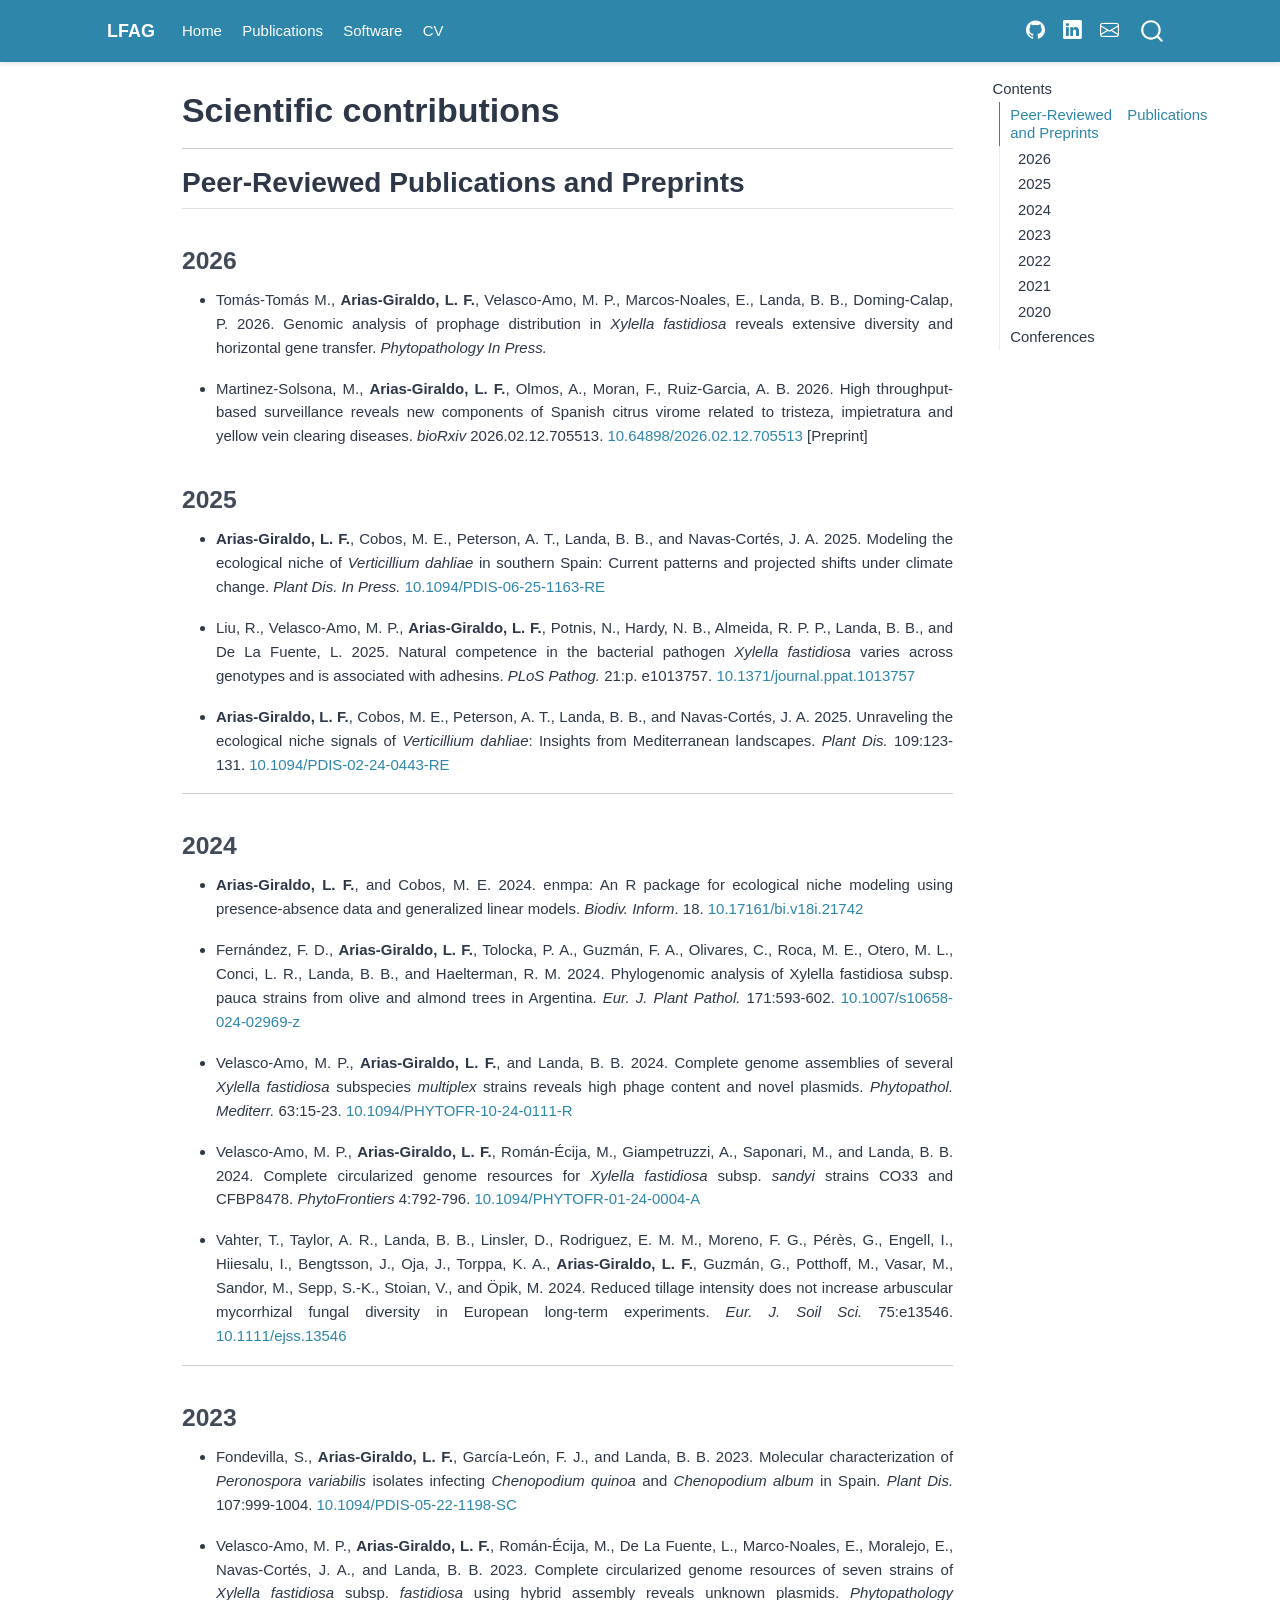
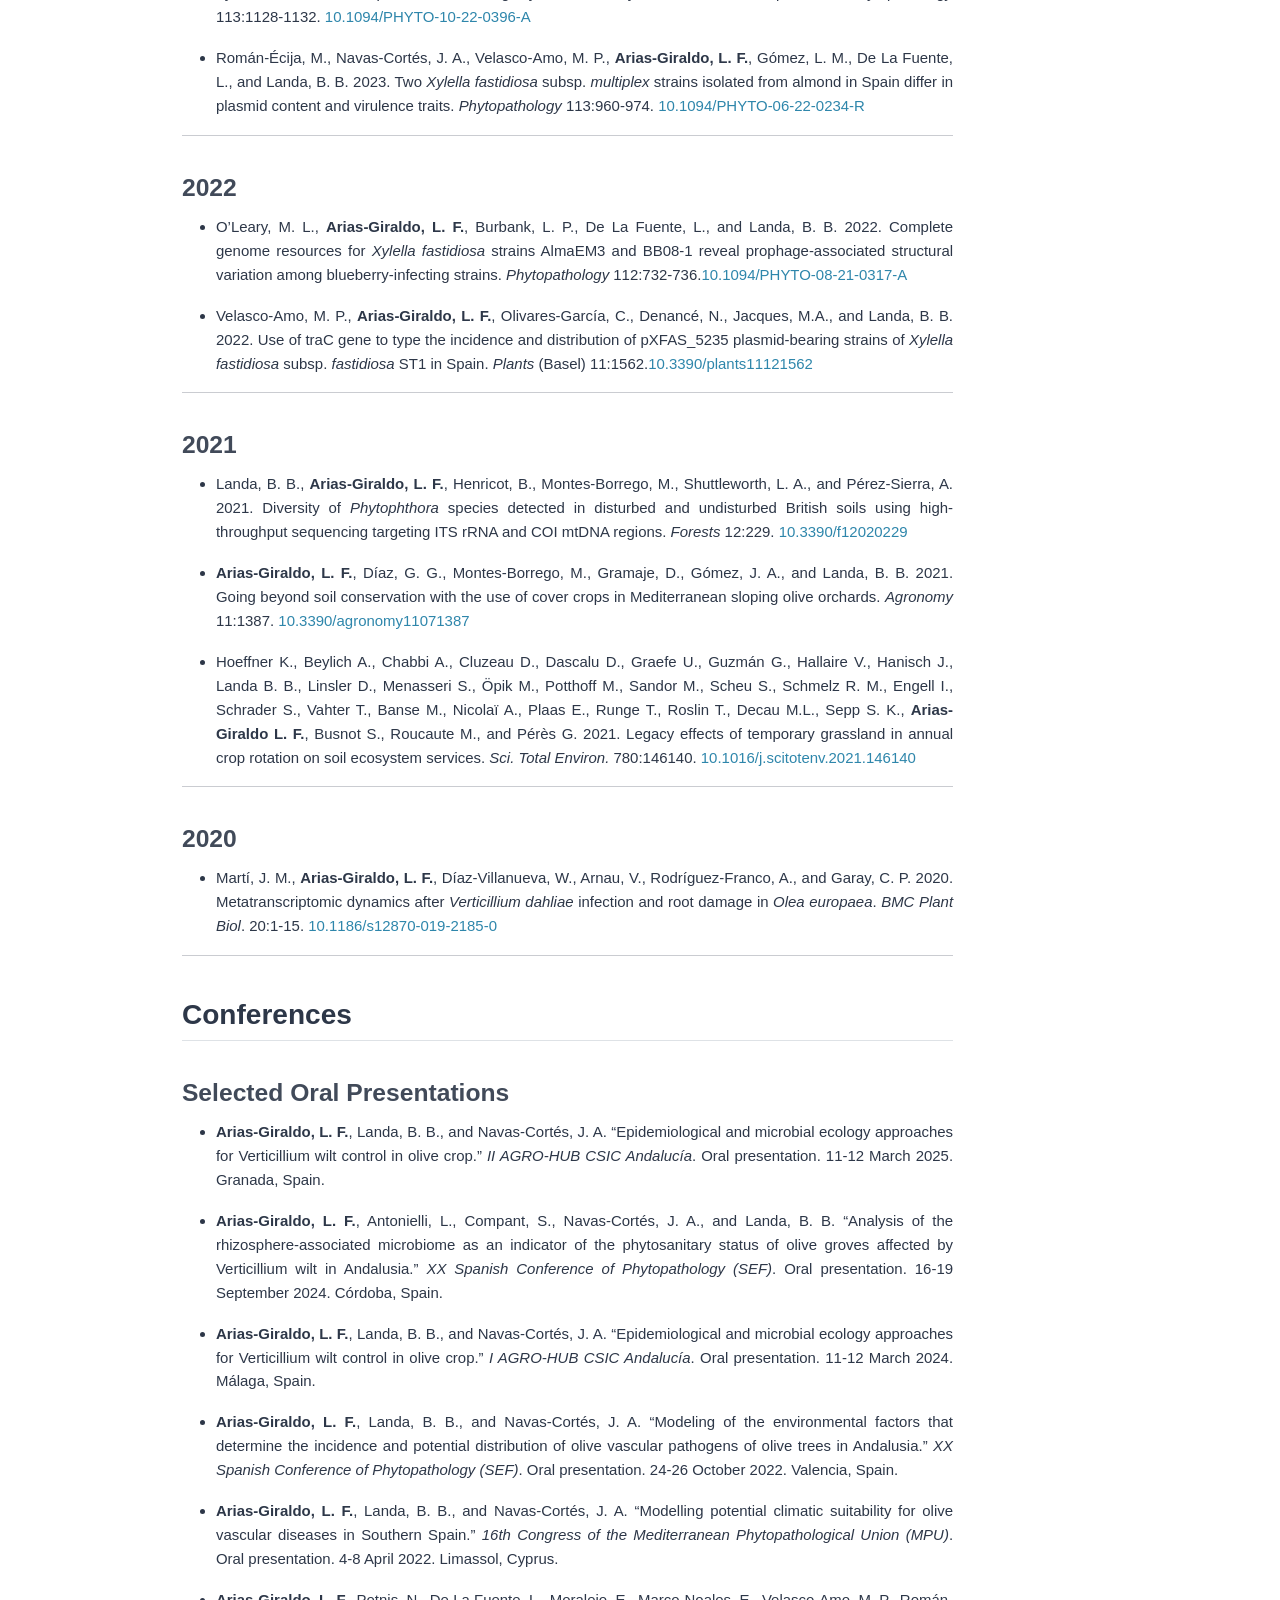
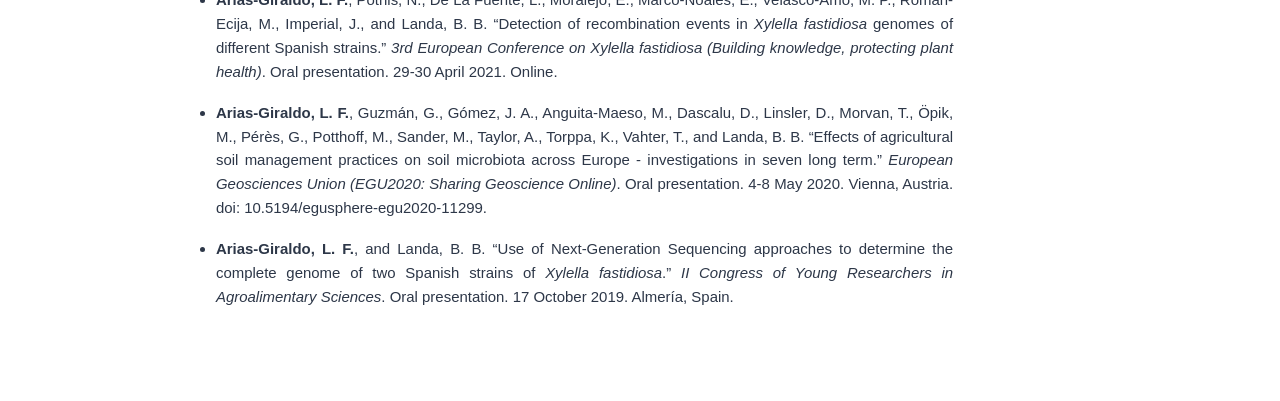
==== publication.html @ ec3f4a60 "update 25.05.26" ====
<!DOCTYPE html>
<html xmlns="http://www.w3.org/1999/xhtml" lang="en" xml:lang="en"><head>

<meta charset="utf-8">
<meta name="generator" content="quarto-1.8.26">

<meta name="viewport" content="width=device-width, initial-scale=1.0, user-scalable=yes">


<title>Scientific contributions – LFAG</title>
<style>
code{white-space: pre-wrap;}
span.smallcaps{font-variant: small-caps;}
div.columns{display: flex; gap: min(4vw, 1.5em);}
div.column{flex: auto; overflow-x: auto;}
div.hanging-indent{margin-left: 1.5em; text-indent: -1.5em;}
ul.task-list{list-style: none;}
ul.task-list li input[type="checkbox"] {
width: 0.8em;
margin: 0 0.8em 0.2em -1em;  vertical-align: middle;
}
</style>


<script>const headroomChanged = new CustomEvent("quarto-hrChanged", {
  detail: {},
  bubbles: true,
  cancelable: false,
  composed: false,
});

const announceDismiss = () => {
  const annEl = window.document.getElementById("quarto-announcement");
  if (annEl) {
    annEl.remove();

    const annId = annEl.getAttribute("data-announcement-id");
    window.localStorage.setItem(`quarto-announce-${annId}`, "true");
  }
};

const announceRegister = () => {
  const annEl = window.document.getElementById("quarto-announcement");
  if (annEl) {
    const annId = annEl.getAttribute("data-announcement-id");
    const isDismissed =
      window.localStorage.getItem(`quarto-announce-${annId}`) || false;
    if (isDismissed) {
      announceDismiss();
      return;
    } else {
      annEl.classList.remove("hidden");
    }

    const actionEl = annEl.querySelector(".quarto-announcement-action");
    if (actionEl) {
      actionEl.addEventListener("click", function (e) {
        e.preventDefault();
        // Hide the bar immediately
        announceDismiss();
      });
    }
  }
};

window.document.addEventListener("DOMContentLoaded", function () {
  let init = false;

  announceRegister();

  // Manage the back to top button, if one is present.
  let lastScrollTop = window.pageYOffset || document.documentElement.scrollTop;
  const scrollDownBuffer = 5;
  const scrollUpBuffer = 35;
  const btn = document.getElementById("quarto-back-to-top");
  const hideBackToTop = () => {
    btn.style.display = "none";
  };
  const showBackToTop = () => {
    btn.style.display = "inline-block";
  };
  if (btn) {
    window.document.addEventListener(
      "scroll",
      function () {
        const currentScrollTop =
          window.pageYOffset || document.documentElement.scrollTop;

        // Shows and hides the button 'intelligently' as the user scrolls
        if (currentScrollTop - scrollDownBuffer > lastScrollTop) {
          hideBackToTop();
          lastScrollTop = currentScrollTop <= 0 ? 0 : currentScrollTop;
        } else if (currentScrollTop < lastScrollTop - scrollUpBuffer) {
          showBackToTop();
          lastScrollTop = currentScrollTop <= 0 ? 0 : currentScrollTop;
        }

        // Show the button at the bottom, hides it at the top
        if (currentScrollTop <= 0) {
          hideBackToTop();
        } else if (
          window.innerHeight + currentScrollTop >=
          document.body.offsetHeight
        ) {
          showBackToTop();
        }
      },
      false
    );
  }

  function throttle(func, wait) {
    var timeout;
    return function () {
      const context = this;
      const args = arguments;
      const later = function () {
        clearTimeout(timeout);
        timeout = null;
        func.apply(context, args);
      };

      if (!timeout) {
        timeout = setTimeout(later, wait);
      }
    };
  }

  function headerOffset() {
    // Set an offset if there is are fixed top navbar
    const headerEl = window.document.querySelector("header.fixed-top");
    if (headerEl) {
      return headerEl.clientHeight;
    } else {
      return 0;
    }
  }

  function footerOffset() {
    const footerEl = window.document.querySelector("footer.footer");
    if (footerEl) {
      return footerEl.clientHeight;
    } else {
      return 0;
    }
  }

  function dashboardOffset() {
    const dashboardNavEl = window.document.getElementById(
      "quarto-dashboard-header"
    );
    if (dashboardNavEl !== null) {
      return dashboardNavEl.clientHeight;
    } else {
      return 0;
    }
  }

  function updateDocumentOffsetWithoutAnimation() {
    updateDocumentOffset(false);
  }

  function updateDocumentOffset(animated) {
    // set body offset
    const topOffset = headerOffset();
    const bodyOffset = topOffset + footerOffset() + dashboardOffset();
    const bodyEl = window.document.body;
    bodyEl.setAttribute("data-bs-offset", topOffset);
    bodyEl.style.paddingTop = topOffset + "px";

    // deal with sidebar offsets
    const sidebars = window.document.querySelectorAll(
      ".sidebar, .headroom-target"
    );
    sidebars.forEach((sidebar) => {
      if (!animated) {
        sidebar.classList.add("notransition");
        // Remove the no transition class after the animation has time to complete
        setTimeout(function () {
          sidebar.classList.remove("notransition");
        }, 201);
      }

      if (window.Headroom && sidebar.classList.contains("sidebar-unpinned")) {
        sidebar.style.top = "0";
        sidebar.style.maxHeight = "100vh";
      } else {
        sidebar.style.top = topOffset + "px";
        sidebar.style.maxHeight = "calc(100vh - " + topOffset + "px)";
      }
    });

    // allow space for footer
    const mainContainer = window.document.querySelector(".quarto-container");
    if (mainContainer) {
      mainContainer.style.minHeight = "calc(100vh - " + bodyOffset + "px)";
    }

    // link offset
    let linkStyle = window.document.querySelector("#quarto-target-style");
    if (!linkStyle) {
      linkStyle = window.document.createElement("style");
      linkStyle.setAttribute("id", "quarto-target-style");
      window.document.head.appendChild(linkStyle);
    }
    while (linkStyle.firstChild) {
      linkStyle.removeChild(linkStyle.firstChild);
    }
    if (topOffset > 0) {
      linkStyle.appendChild(
        window.document.createTextNode(`
      section:target::before {
        content: "";
        display: block;
        height: ${topOffset}px;
        margin: -${topOffset}px 0 0;
      }`)
      );
    }
    if (init) {
      window.dispatchEvent(headroomChanged);
    }
    init = true;
  }

  // initialize headroom
  var header = window.document.querySelector("#quarto-header");
  if (header && window.Headroom) {
    const headroom = new window.Headroom(header, {
      tolerance: 5,
      onPin: function () {
        const sidebars = window.document.querySelectorAll(
          ".sidebar, .headroom-target"
        );
        sidebars.forEach((sidebar) => {
          sidebar.classList.remove("sidebar-unpinned");
        });
        updateDocumentOffset();
      },
      onUnpin: function () {
        const sidebars = window.document.querySelectorAll(
          ".sidebar, .headroom-target"
        );
        sidebars.forEach((sidebar) => {
          sidebar.classList.add("sidebar-unpinned");
        });
        updateDocumentOffset();
      },
    });
    headroom.init();

    let frozen = false;
    window.quartoToggleHeadroom = function () {
      if (frozen) {
        headroom.unfreeze();
        frozen = false;
      } else {
        headroom.freeze();
        frozen = true;
      }
    };
  }

  window.addEventListener(
    "hashchange",
    function (e) {
      if (
        getComputedStyle(document.documentElement).scrollBehavior !== "smooth"
      ) {
        window.scrollTo(0, window.pageYOffset - headerOffset());
      }
    },
    false
  );

  // Observe size changed for the header
  const headerEl = window.document.querySelector("header.fixed-top");
  if (headerEl && window.ResizeObserver) {
    const observer = new window.ResizeObserver(() => {
      setTimeout(updateDocumentOffsetWithoutAnimation, 0);
    });
    observer.observe(headerEl, {
      attributes: true,
      childList: true,
      characterData: true,
    });
  } else {
    window.addEventListener(
      "resize",
      throttle(updateDocumentOffsetWithoutAnimation, 50)
    );
  }
  setTimeout(updateDocumentOffsetWithoutAnimation, 250);

  // fixup index.html links if we aren't on the filesystem
  if (window.location.protocol !== "file:") {
    const links = window.document.querySelectorAll("a");
    for (let i = 0; i < links.length; i++) {
      if (links[i].href) {
        links[i].dataset.originalHref = links[i].href;
        links[i].href = links[i].href.replace(/\/index\.html/, "/");
      }
    }

    // Fixup any sharing links that require urls
    // Append url to any sharing urls
    const sharingLinks = window.document.querySelectorAll(
      "a.sidebar-tools-main-item, a.quarto-navigation-tool, a.quarto-navbar-tools, a.quarto-navbar-tools-item"
    );
    for (let i = 0; i < sharingLinks.length; i++) {
      const sharingLink = sharingLinks[i];
      const href = sharingLink.getAttribute("href");
      if (href) {
        sharingLink.setAttribute(
          "href",
          href.replace("|url|", window.location.href)
        );
      }
    }

    // Scroll the active navigation item into view, if necessary
    const navSidebar = window.document.querySelector("nav#quarto-sidebar");
    if (navSidebar) {
      // Find the active item
      const activeItem = navSidebar.querySelector("li.sidebar-item a.active");
      if (activeItem) {
        // Wait for the scroll height and height to resolve by observing size changes on the
        // nav element that is scrollable
        const resizeObserver = new ResizeObserver((_entries) => {
          // The bottom of the element
          const elBottom = activeItem.offsetTop;
          const viewBottom = navSidebar.scrollTop + navSidebar.clientHeight;

          // The element height and scroll height are the same, then we are still loading
          if (viewBottom !== navSidebar.scrollHeight) {
            // Determine if the item isn't visible and scroll to it
            if (elBottom >= viewBottom) {
              navSidebar.scrollTop = elBottom;
            }

            // stop observing now since we've completed the scroll
            resizeObserver.unobserve(navSidebar);
          }
        });
        resizeObserver.observe(navSidebar);
      }
    }
  }
});
</script>
<script>/*!
 * headroom.js v0.12.0 - Give your page some headroom. Hide your header until you need it
 * Copyright (c) 2020 Nick Williams - http://wicky.nillia.ms/headroom.js
 * License: MIT
 */

!function(t,n){"object"==typeof exports&&"undefined"!=typeof module?module.exports=n():"function"==typeof define&&define.amd?define(n):(t=t||self).Headroom=n()}(this,function(){"use strict";function t(){return"undefined"!=typeof window}function d(t){return function(t){return t&&t.document&&function(t){return 9===t.nodeType}(t.document)}(t)?function(t){var n=t.document,o=n.body,s=n.documentElement;return{scrollHeight:function(){return Math.max(o.scrollHeight,s.scrollHeight,o.offsetHeight,s.offsetHeight,o.clientHeight,s.clientHeight)},height:function(){return t.innerHeight||s.clientHeight||o.clientHeight},scrollY:function(){return void 0!==t.pageYOffset?t.pageYOffset:(s||o.parentNode||o).scrollTop}}}(t):function(t){return{scrollHeight:function(){return Math.max(t.scrollHeight,t.offsetHeight,t.clientHeight)},height:function(){return Math.max(t.offsetHeight,t.clientHeight)},scrollY:function(){return t.scrollTop}}}(t)}function n(t,s,e){var n,o=function(){var n=!1;try{var t={get passive(){n=!0}};window.addEventListener("test",t,t),window.removeEventListener("test",t,t)}catch(t){n=!1}return n}(),i=!1,r=d(t),l=r.scrollY(),a={};function c(){var t=Math.round(r.scrollY()),n=r.height(),o=r.scrollHeight();a.scrollY=t,a.lastScrollY=l,a.direction=l<t?"down":"up",a.distance=Math.abs(t-l),a.isOutOfBounds=t<0||o<t+n,a.top=t<=s.offset[a.direction],a.bottom=o<=t+n,a.toleranceExceeded=a.distance>s.tolerance[a.direction],e(a),l=t,i=!1}function h(){i||(i=!0,n=requestAnimationFrame(c))}var u=!!o&&{passive:!0,capture:!1};return t.addEventListener("scroll",h,u),c(),{destroy:function(){cancelAnimationFrame(n),t.removeEventListener("scroll",h,u)}}}function o(t){return t===Object(t)?t:{down:t,up:t}}function s(t,n){n=n||{},Object.assign(this,s.options,n),this.classes=Object.assign({},s.options.classes,n.classes),this.elem=t,this.tolerance=o(this.tolerance),this.offset=o(this.offset),this.initialised=!1,this.frozen=!1}return s.prototype={constructor:s,init:function(){return s.cutsTheMustard&&!this.initialised&&(this.addClass("initial"),this.initialised=!0,setTimeout(function(t){t.scrollTracker=n(t.scroller,{offset:t.offset,tolerance:t.tolerance},t.update.bind(t))},100,this)),this},destroy:function(){this.initialised=!1,Object.keys(this.classes).forEach(this.removeClass,this),this.scrollTracker.destroy()},unpin:function(){!this.hasClass("pinned")&&this.hasClass("unpinned")||(this.addClass("unpinned"),this.removeClass("pinned"),this.onUnpin&&this.onUnpin.call(this))},pin:function(){this.hasClass("unpinned")&&(this.addClass("pinned"),this.removeClass("unpinned"),this.onPin&&this.onPin.call(this))},freeze:function(){this.frozen=!0,this.addClass("frozen")},unfreeze:function(){this.frozen=!1,this.removeClass("frozen")},top:function(){this.hasClass("top")||(this.addClass("top"),this.removeClass("notTop"),this.onTop&&this.onTop.call(this))},notTop:function(){this.hasClass("notTop")||(this.addClass("notTop"),this.removeClass("top"),this.onNotTop&&this.onNotTop.call(this))},bottom:function(){this.hasClass("bottom")||(this.addClass("bottom"),this.removeClass("notBottom"),this.onBottom&&this.onBottom.call(this))},notBottom:function(){this.hasClass("notBottom")||(this.addClass("notBottom"),this.removeClass("bottom"),this.onNotBottom&&this.onNotBottom.call(this))},shouldUnpin:function(t){return"down"===t.direction&&!t.top&&t.toleranceExceeded},shouldPin:function(t){return"up"===t.direction&&t.toleranceExceeded||t.top},addClass:function(t){this.elem.classList.add.apply(this.elem.classList,this.classes[t].split(" "))},removeClass:function(t){this.elem.classList.remove.apply(this.elem.classList,this.classes[t].split(" "))},hasClass:function(t){return this.classes[t].split(" ").every(function(t){return this.classList.contains(t)},this.elem)},update:function(t){t.isOutOfBounds||!0!==this.frozen&&(t.top?this.top():this.notTop(),t.bottom?this.bottom():this.notBottom(),this.shouldUnpin(t)?this.unpin():this.shouldPin(t)&&this.pin())}},s.options={tolerance:{up:0,down:0},offset:0,scroller:t()?window:null,classes:{frozen:"headroom--frozen",pinned:"headroom--pinned",unpinned:"headroom--unpinned",top:"headroom--top",notTop:"headroom--not-top",bottom:"headroom--bottom",notBottom:"headroom--not-bottom",initial:"headroom"}},s.cutsTheMustard=!!(t()&&function(){}.bind&&"classList"in document.documentElement&&Object.assign&&Object.keys&&requestAnimationFrame),s});
</script>
<script>/*!
 * clipboard.js v2.0.11
 * https://clipboardjs.com/
 *
 * Licensed MIT © Zeno Rocha
 */
!function(t,e){"object"==typeof exports&&"object"==typeof module?module.exports=e():"function"==typeof define&&define.amd?define([],e):"object"==typeof exports?exports.ClipboardJS=e():t.ClipboardJS=e()}(this,function(){return n={686:function(t,e,n){"use strict";n.d(e,{default:function(){return b}});var e=n(279),i=n.n(e),e=n(370),u=n.n(e),e=n(817),r=n.n(e);function c(t){try{return document.execCommand(t)}catch(t){return}}var a=function(t){t=r()(t);return c("cut"),t};function o(t,e){var n,o,t=(n=t,o="rtl"===document.documentElement.getAttribute("dir"),(t=document.createElement("textarea")).style.fontSize="12pt",t.style.border="0",t.style.padding="0",t.style.margin="0",t.style.position="absolute",t.style[o?"right":"left"]="-9999px",o=window.pageYOffset||document.documentElement.scrollTop,t.style.top="".concat(o,"px"),t.setAttribute("readonly",""),t.value=n,t);return e.container.appendChild(t),e=r()(t),c("copy"),t.remove(),e}var f=function(t){var e=1<arguments.length&&void 0!==arguments[1]?arguments[1]:{container:document.body},n="";return"string"==typeof t?n=o(t,e):t instanceof HTMLInputElement&&!["text","search","url","tel","password"].includes(null==t?void 0:t.type)?n=o(t.value,e):(n=r()(t),c("copy")),n};function l(t){return(l="function"==typeof Symbol&&"symbol"==typeof Symbol.iterator?function(t){return typeof t}:function(t){return t&&"function"==typeof Symbol&&t.constructor===Symbol&&t!==Symbol.prototype?"symbol":typeof t})(t)}var s=function(){var t=0<arguments.length&&void 0!==arguments[0]?arguments[0]:{},e=t.action,n=void 0===e?"copy":e,o=t.container,e=t.target,t=t.text;if("copy"!==n&&"cut"!==n)throw new Error('Invalid "action" value, use either "copy" or "cut"');if(void 0!==e){if(!e||"object"!==l(e)||1!==e.nodeType)throw new Error('Invalid "target" value, use a valid Element');if("copy"===n&&e.hasAttribute("disabled"))throw new Error('Invalid "target" attribute. Please use "readonly" instead of "disabled" attribute');if("cut"===n&&(e.hasAttribute("readonly")||e.hasAttribute("disabled")))throw new Error('Invalid "target" attribute. You can\'t cut text from elements with "readonly" or "disabled" attributes')}return t?f(t,{container:o}):e?"cut"===n?a(e):f(e,{container:o}):void 0};function p(t){return(p="function"==typeof Symbol&&"symbol"==typeof Symbol.iterator?function(t){return typeof t}:function(t){return t&&"function"==typeof Symbol&&t.constructor===Symbol&&t!==Symbol.prototype?"symbol":typeof t})(t)}function d(t,e){for(var n=0;n<e.length;n++){var o=e[n];o.enumerable=o.enumerable||!1,o.configurable=!0,"value"in o&&(o.writable=!0),Object.defineProperty(t,o.key,o)}}function y(t,e){return(y=Object.setPrototypeOf||function(t,e){return t.__proto__=e,t})(t,e)}function h(n){var o=function(){if("undefined"==typeof Reflect||!Reflect.construct)return!1;if(Reflect.construct.sham)return!1;if("function"==typeof Proxy)return!0;try{return Date.prototype.toString.call(Reflect.construct(Date,[],function(){})),!0}catch(t){return!1}}();return function(){var t,e=v(n);return t=o?(t=v(this).constructor,Reflect.construct(e,arguments,t)):e.apply(this,arguments),e=this,!(t=t)||"object"!==p(t)&&"function"!=typeof t?function(t){if(void 0!==t)return t;throw new ReferenceError("this hasn't been initialised - super() hasn't been called")}(e):t}}function v(t){return(v=Object.setPrototypeOf?Object.getPrototypeOf:function(t){return t.__proto__||Object.getPrototypeOf(t)})(t)}function m(t,e){t="data-clipboard-".concat(t);if(e.hasAttribute(t))return e.getAttribute(t)}var b=function(){!function(t,e){if("function"!=typeof e&&null!==e)throw new TypeError("Super expression must either be null or a function");t.prototype=Object.create(e&&e.prototype,{constructor:{value:t,writable:!0,configurable:!0}}),e&&y(t,e)}(r,i());var t,e,n,o=h(r);function r(t,e){var n;return function(t){if(!(t instanceof r))throw new TypeError("Cannot call a class as a function")}(this),(n=o.call(this)).resolveOptions(e),n.listenClick(t),n}return t=r,n=[{key:"copy",value:function(t){var e=1<arguments.length&&void 0!==arguments[1]?arguments[1]:{container:document.body};return f(t,e)}},{key:"cut",value:function(t){return a(t)}},{key:"isSupported",value:function(){var t=0<arguments.length&&void 0!==arguments[0]?arguments[0]:["copy","cut"],t="string"==typeof t?[t]:t,e=!!document.queryCommandSupported;return t.forEach(function(t){e=e&&!!document.queryCommandSupported(t)}),e}}],(e=[{key:"resolveOptions",value:function(){var t=0<arguments.length&&void 0!==arguments[0]?arguments[0]:{};this.action="function"==typeof t.action?t.action:this.defaultAction,this.target="function"==typeof t.target?t.target:this.defaultTarget,this.text="function"==typeof t.text?t.text:this.defaultText,this.container="object"===p(t.container)?t.container:document.body}},{key:"listenClick",value:function(t){var e=this;this.listener=u()(t,"click",function(t){return e.onClick(t)})}},{key:"onClick",value:function(t){var e=t.delegateTarget||t.currentTarget,n=this.action(e)||"copy",t=s({action:n,container:this.container,target:this.target(e),text:this.text(e)});this.emit(t?"success":"error",{action:n,text:t,trigger:e,clearSelection:function(){e&&e.focus(),window.getSelection().removeAllRanges()}})}},{key:"defaultAction",value:function(t){return m("action",t)}},{key:"defaultTarget",value:function(t){t=m("target",t);if(t)return document.querySelector(t)}},{key:"defaultText",value:function(t){return m("text",t)}},{key:"destroy",value:function(){this.listener.destroy()}}])&&d(t.prototype,e),n&&d(t,n),r}()},828:function(t){var e;"undefined"==typeof Element||Element.prototype.matches||((e=Element.prototype).matches=e.matchesSelector||e.mozMatchesSelector||e.msMatchesSelector||e.oMatchesSelector||e.webkitMatchesSelector),t.exports=function(t,e){for(;t&&9!==t.nodeType;){if("function"==typeof t.matches&&t.matches(e))return t;t=t.parentNode}}},438:function(t,e,n){var u=n(828);function i(t,e,n,o,r){var i=function(e,n,t,o){return function(t){t.delegateTarget=u(t.target,n),t.delegateTarget&&o.call(e,t)}}.apply(this,arguments);return t.addEventListener(n,i,r),{destroy:function(){t.removeEventListener(n,i,r)}}}t.exports=function(t,e,n,o,r){return"function"==typeof t.addEventListener?i.apply(null,arguments):"function"==typeof n?i.bind(null,document).apply(null,arguments):("string"==typeof t&&(t=document.querySelectorAll(t)),Array.prototype.map.call(t,function(t){return i(t,e,n,o,r)}))}},879:function(t,n){n.node=function(t){return void 0!==t&&t instanceof HTMLElement&&1===t.nodeType},n.nodeList=function(t){var e=Object.prototype.toString.call(t);return void 0!==t&&("[object NodeList]"===e||"[object HTMLCollection]"===e)&&"length"in t&&(0===t.length||n.node(t[0]))},n.string=function(t){return"string"==typeof t||t instanceof String},n.fn=function(t){return"[object Function]"===Object.prototype.toString.call(t)}},370:function(t,e,n){var f=n(879),l=n(438);t.exports=function(t,e,n){if(!t&&!e&&!n)throw new Error("Missing required arguments");if(!f.string(e))throw new TypeError("Second argument must be a String");if(!f.fn(n))throw new TypeError("Third argument must be a Function");if(f.node(t))return c=e,a=n,(u=t).addEventListener(c,a),{destroy:function(){u.removeEventListener(c,a)}};if(f.nodeList(t))return o=t,r=e,i=n,Array.prototype.forEach.call(o,function(t){t.addEventListener(r,i)}),{destroy:function(){Array.prototype.forEach.call(o,function(t){t.removeEventListener(r,i)})}};if(f.string(t))return t=t,e=e,n=n,l(document.body,t,e,n);throw new TypeError("First argument must be a String, HTMLElement, HTMLCollection, or NodeList");var o,r,i,u,c,a}},817:function(t){t.exports=function(t){var e,n="SELECT"===t.nodeName?(t.focus(),t.value):"INPUT"===t.nodeName||"TEXTAREA"===t.nodeName?((e=t.hasAttribute("readonly"))||t.setAttribute("readonly",""),t.select(),t.setSelectionRange(0,t.value.length),e||t.removeAttribute("readonly"),t.value):(t.hasAttribute("contenteditable")&&t.focus(),n=window.getSelection(),(e=document.createRange()).selectNodeContents(t),n.removeAllRanges(),n.addRange(e),n.toString());return n}},279:function(t){function e(){}e.prototype={on:function(t,e,n){var o=this.e||(this.e={});return(o[t]||(o[t]=[])).push({fn:e,ctx:n}),this},once:function(t,e,n){var o=this;function r(){o.off(t,r),e.apply(n,arguments)}return r._=e,this.on(t,r,n)},emit:function(t){for(var e=[].slice.call(arguments,1),n=((this.e||(this.e={}))[t]||[]).slice(),o=0,r=n.length;o<r;o++)n[o].fn.apply(n[o].ctx,e);return this},off:function(t,e){var n=this.e||(this.e={}),o=n[t],r=[];if(o&&e)for(var i=0,u=o.length;i<u;i++)o[i].fn!==e&&o[i].fn._!==e&&r.push(o[i]);return r.length?n[t]=r:delete n[t],this}},t.exports=e,t.exports.TinyEmitter=e}},r={},o.n=function(t){var e=t&&t.__esModule?function(){return t.default}:function(){return t};return o.d(e,{a:e}),e},o.d=function(t,e){for(var n in e)o.o(e,n)&&!o.o(t,n)&&Object.defineProperty(t,n,{enumerable:!0,get:e[n]})},o.o=function(t,e){return Object.prototype.hasOwnProperty.call(t,e)},o(686).default;function o(t){if(r[t])return r[t].exports;var e=r[t]={exports:{}};return n[t](e,e.exports,o),e.exports}var n,r});</script>
<script>/*! @algolia/autocomplete-js 1.19.1 | MIT License | © Algolia, Inc. and contributors | https://github.com/algolia/autocomplete */
!function(e,t){"object"==typeof exports&&"undefined"!=typeof module?t(exports):"function"==typeof define&&define.amd?define(["exports"],t):t((e="undefined"!=typeof globalThis?globalThis:e||self)["@algolia/autocomplete-js"]={})}(this,(function(e){"use strict";function t(e,t){var n=Object.keys(e);if(Object.getOwnPropertySymbols){var r=Object.getOwnPropertySymbols(e);t&&(r=r.filter((function(t){return Object.getOwnPropertyDescriptor(e,t).enumerable}))),n.push.apply(n,r)}return n}function n(e){for(var n=1;n<arguments.length;n++){var r=null!=arguments[n]?arguments[n]:{};n%2?t(Object(r),!0).forEach((function(t){o(e,t,r[t])})):Object.getOwnPropertyDescriptors?Object.defineProperties(e,Object.getOwnPropertyDescriptors(r)):t(Object(r)).forEach((function(t){Object.defineProperty(e,t,Object.getOwnPropertyDescriptor(r,t))}))}return e}function r(e){return r="function"==typeof Symbol&&"symbol"==typeof Symbol.iterator?function(e){return typeof e}:function(e){return e&&"function"==typeof Symbol&&e.constructor===Symbol&&e!==Symbol.prototype?"symbol":typeof e},r(e)}function o(e,t,n){return(t=function(e){var t=function(e,t){if("object"!=typeof e||null===e)return e;var n=e[Symbol.toPrimitive];if(void 0!==n){var r=n.call(e,t||"default");if("object"!=typeof r)return r;throw new TypeError("@@toPrimitive must return a primitive value.")}return("string"===t?String:Number)(e)}(e,"string");return"symbol"==typeof t?t:String(t)}(t))in e?Object.defineProperty(e,t,{value:n,enumerable:!0,configurable:!0,writable:!0}):e[t]=n,e}function i(){return i=Object.assign?Object.assign.bind():function(e){for(var t=1;t<arguments.length;t++){var n=arguments[t];for(var r in n)Object.prototype.hasOwnProperty.call(n,r)&&(e[r]=n[r])}return e},i.apply(this,arguments)}function u(e,t){if(null==e)return{};var n,r,o=function(e,t){if(null==e)return{};var n,r,o={},i=Object.keys(e);for(r=0;r<i.length;r++)n=i[r],t.indexOf(n)>=0||(o[n]=e[n]);return o}(e,t);if(Object.getOwnPropertySymbols){var i=Object.getOwnPropertySymbols(e);for(r=0;r<i.length;r++)n=i[r],t.indexOf(n)>=0||Object.prototype.propertyIsEnumerable.call(e,n)&&(o[n]=e[n])}return o}function a(e,t){return function(e){if(Array.isArray(e))return e}(e)||function(e,t){var n=null==e?null:"undefined"!=typeof Symbol&&e[Symbol.iterator]||e["@@iterator"];if(null!=n){var r,o,i,u,a=[],l=!0,c=!1;try{if(i=(n=n.call(e)).next,0===t){if(Object(n)!==n)return;l=!1}else for(;!(l=(r=i.call(n)).done)&&(a.push(r.value),a.length!==t);l=!0);}catch(e){c=!0,o=e}finally{try{if(!l&&null!=n.return&&(u=n.return(),Object(u)!==u))return}finally{if(c)throw o}}return a}}(e,t)||c(e,t)||function(){throw new TypeError("Invalid attempt to destructure non-iterable instance.\nIn order to be iterable, non-array objects must have a [Symbol.iterator]() method.")}()}function l(e){return function(e){if(Array.isArray(e))return s(e)}(e)||function(e){if("undefined"!=typeof Symbol&&null!=e[Symbol.iterator]||null!=e["@@iterator"])return Array.from(e)}(e)||c(e)||function(){throw new TypeError("Invalid attempt to spread non-iterable instance.\nIn order to be iterable, non-array objects must have a [Symbol.iterator]() method.")}()}function c(e,t){if(e){if("string"==typeof e)return s(e,t);var n=Object.prototype.toString.call(e).slice(8,-1);return"Object"===n&&e.constructor&&(n=e.constructor.name),"Map"===n||"Set"===n?Array.from(e):"Arguments"===n||/^(?:Ui|I)nt(?:8|16|32)(?:Clamped)?Array$/.test(n)?s(e,t):void 0}}function s(e,t){(null==t||t>e.length)&&(t=e.length);for(var n=0,r=new Array(t);n<t;n++)r[n]=e[n];return r}function f(e){return{current:e}}function p(e,t){var n=void 0;return function(){for(var r=arguments.length,o=new Array(r),i=0;i<r;i++)o[i]=arguments[i];n&&clearTimeout(n),n=setTimeout((function(){return e.apply(void 0,o)}),t)}}function m(e){return e.reduce((function(e,t){return e.concat(t)}),[])}var v=0;function d(){return"autocomplete-".concat(v++)}function y(e,t){return t.reduce((function(e,t){return e&&e[t]}),e)}function b(e){return 0===e.collections.length?0:e.collections.reduce((function(e,t){return e+t.items.length}),0)}function g(e){return e!==Object(e)}function h(e,t){if(e===t)return!0;if(g(e)||g(t)||"function"==typeof e||"function"==typeof t)return e===t;if(Object.keys(e).length!==Object.keys(t).length)return!1;for(var n=0,r=Object.keys(e);n<r.length;n++){var o=r[n];if(!(o in t))return!1;if(!h(e[o],t[o]))return!1}return!0}var _=function(){};var O="1.19.1",S=[{segment:"autocomplete-core",version:O}];function j(e){var t=e.item,n=e.items,r=void 0===n?[]:n;return{index:t.__autocomplete_indexName,items:[t],positions:[1+r.findIndex((function(e){return e.objectID===t.objectID}))],queryID:t.__autocomplete_queryID,algoliaSource:["autocomplete"]}}function P(e,t){return function(e){if(Array.isArray(e))return e}(e)||function(e,t){var n=null==e?null:"undefined"!=typeof Symbol&&e[Symbol.iterator]||e["@@iterator"];if(null!=n){var r,o,i,u,a=[],l=!0,c=!1;try{if(i=(n=n.call(e)).next,0===t){if(Object(n)!==n)return;l=!1}else for(;!(l=(r=i.call(n)).done)&&(a.push(r.value),a.length!==t);l=!0);}catch(e){c=!0,o=e}finally{try{if(!l&&null!=n.return&&(u=n.return(),Object(u)!==u))return}finally{if(c)throw o}}return a}}(e,t)||function(e,t){if(!e)return;if("string"==typeof e)return w(e,t);var n=Object.prototype.toString.call(e).slice(8,-1);"Object"===n&&e.constructor&&(n=e.constructor.name);if("Map"===n||"Set"===n)return Array.from(e);if("Arguments"===n||/^(?:Ui|I)nt(?:8|16|32)(?:Clamped)?Array$/.test(n))return w(e,t)}(e,t)||function(){throw new TypeError("Invalid attempt to destructure non-iterable instance.\nIn order to be iterable, non-array objects must have a [Symbol.iterator]() method.")}()}function w(e,t){(null==t||t>e.length)&&(t=e.length);for(var n=0,r=new Array(t);n<t;n++)r[n]=e[n];return r}var I=["items"],A=["items"];function E(e){return E="function"==typeof Symbol&&"symbol"==typeof Symbol.iterator?function(e){return typeof e}:function(e){return e&&"function"==typeof Symbol&&e.constructor===Symbol&&e!==Symbol.prototype?"symbol":typeof e},E(e)}function D(e){return function(e){if(Array.isArray(e))return C(e)}(e)||function(e){if("undefined"!=typeof Symbol&&null!=e[Symbol.iterator]||null!=e["@@iterator"])return Array.from(e)}(e)||function(e,t){if(!e)return;if("string"==typeof e)return C(e,t);var n=Object.prototype.toString.call(e).slice(8,-1);"Object"===n&&e.constructor&&(n=e.constructor.name);if("Map"===n||"Set"===n)return Array.from(e);if("Arguments"===n||/^(?:Ui|I)nt(?:8|16|32)(?:Clamped)?Array$/.test(n))return C(e,t)}(e)||function(){throw new TypeError("Invalid attempt to spread non-iterable instance.\nIn order to be iterable, non-array objects must have a [Symbol.iterator]() method.")}()}function C(e,t){(null==t||t>e.length)&&(t=e.length);for(var n=0,r=new Array(t);n<t;n++)r[n]=e[n];return r}function k(e,t){if(null==e)return{};var n,r,o=function(e,t){if(null==e)return{};var n,r,o={},i=Object.keys(e);for(r=0;r<i.length;r++)n=i[r],t.indexOf(n)>=0||(o[n]=e[n]);return o}(e,t);if(Object.getOwnPropertySymbols){var i=Object.getOwnPropertySymbols(e);for(r=0;r<i.length;r++)n=i[r],t.indexOf(n)>=0||Object.prototype.propertyIsEnumerable.call(e,n)&&(o[n]=e[n])}return o}function x(e,t){var n=Object.keys(e);if(Object.getOwnPropertySymbols){var r=Object.getOwnPropertySymbols(e);t&&(r=r.filter((function(t){return Object.getOwnPropertyDescriptor(e,t).enumerable}))),n.push.apply(n,r)}return n}function N(e){for(var t=1;t<arguments.length;t++){var n=null!=arguments[t]?arguments[t]:{};t%2?x(Object(n),!0).forEach((function(t){T(e,t,n[t])})):Object.getOwnPropertyDescriptors?Object.defineProperties(e,Object.getOwnPropertyDescriptors(n)):x(Object(n)).forEach((function(t){Object.defineProperty(e,t,Object.getOwnPropertyDescriptor(n,t))}))}return e}function T(e,t,n){return(t=function(e){var t=function(e,t){if("object"!==E(e)||null===e)return e;var n=e[Symbol.toPrimitive];if(void 0!==n){var r=n.call(e,t||"default");if("object"!==E(r))return r;throw new TypeError("@@toPrimitive must return a primitive value.")}return("string"===t?String:Number)(e)}(e,"string");return"symbol"===E(t)?t:String(t)}(t))in e?Object.defineProperty(e,t,{value:n,enumerable:!0,configurable:!0,writable:!0}):e[t]=n,e}function q(e){for(var t=arguments.length>1&&void 0!==arguments[1]?arguments[1]:20,n=[],r=0;r<e.objectIDs.length;r+=t)n.push(N(N({},e),{},{objectIDs:e.objectIDs.slice(r,r+t)}));return n}function B(e){return e.map((function(e){var t=e.items,n=k(e,I);return N(N({},n),{},{objectIDs:(null==t?void 0:t.map((function(e){return e.objectID})))||n.objectIDs})}))}function R(e){var t,n,r,o=(t=P((e.version||"").split(".").map(Number),2),n=t[0],r=t[1],n>=3||2===n&&r>=4||1===n&&r>=10);function i(t,n,r){if(o&&void 0!==r){var i=r[0].__autocomplete_algoliaCredentials,u={"X-Algolia-Application-Id":i.appId,"X-Algolia-API-Key":i.apiKey};e.apply(void 0,[t].concat(D(n),[{headers:u}]))}else e.apply(void 0,[t].concat(D(n)))}return{init:function(t,n){e("init",{appId:t,apiKey:n})},setAuthenticatedUserToken:function(t){e("setAuthenticatedUserToken",t)},setUserToken:function(t){e("setUserToken",t)},clickedObjectIDsAfterSearch:function(){for(var e=arguments.length,t=new Array(e),n=0;n<e;n++)t[n]=arguments[n];t.length>0&&i("clickedObjectIDsAfterSearch",B(t),t[0].items)},clickedObjectIDs:function(){for(var e=arguments.length,t=new Array(e),n=0;n<e;n++)t[n]=arguments[n];t.length>0&&i("clickedObjectIDs",B(t),t[0].items)},clickedFilters:function(){for(var t=arguments.length,n=new Array(t),r=0;r<t;r++)n[r]=arguments[r];n.length>0&&e.apply(void 0,["clickedFilters"].concat(n))},convertedObjectIDsAfterSearch:function(){for(var e=arguments.length,t=new Array(e),n=0;n<e;n++)t[n]=arguments[n];t.length>0&&i("convertedObjectIDsAfterSearch",B(t),t[0].items)},convertedObjectIDs:function(){for(var e=arguments.length,t=new Array(e),n=0;n<e;n++)t[n]=arguments[n];t.length>0&&i("convertedObjectIDs",B(t),t[0].items)},convertedFilters:function(){for(var t=arguments.length,n=new Array(t),r=0;r<t;r++)n[r]=arguments[r];n.length>0&&e.apply(void 0,["convertedFilters"].concat(n))},viewedObjectIDs:function(){for(var e=arguments.length,t=new Array(e),n=0;n<e;n++)t[n]=arguments[n];t.length>0&&t.reduce((function(e,t){var n=t.items,r=k(t,A);return[].concat(D(e),D(q(N(N({},r),{},{objectIDs:(null==n?void 0:n.map((function(e){return e.objectID})))||r.objectIDs})).map((function(e){return{items:n,payload:e}}))))}),[]).forEach((function(e){var t=e.items;return i("viewedObjectIDs",[e.payload],t)}))},viewedFilters:function(){for(var t=arguments.length,n=new Array(t),r=0;r<t;r++)n[r]=arguments[r];n.length>0&&e.apply(void 0,["viewedFilters"].concat(n))}}}function L(e){var t=e.items.reduce((function(e,t){var n;return e[t.__autocomplete_indexName]=(null!==(n=e[t.__autocomplete_indexName])&&void 0!==n?n:[]).concat(t),e}),{});return Object.keys(t).map((function(e){return{index:e,items:t[e],algoliaSource:["autocomplete"]}}))}function F(e){return e.objectID&&e.__autocomplete_indexName&&e.__autocomplete_queryID}function U(e){return U="function"==typeof Symbol&&"symbol"==typeof Symbol.iterator?function(e){return typeof e}:function(e){return e&&"function"==typeof Symbol&&e.constructor===Symbol&&e!==Symbol.prototype?"symbol":typeof e},U(e)}function M(e){return function(e){if(Array.isArray(e))return H(e)}(e)||function(e){if("undefined"!=typeof Symbol&&null!=e[Symbol.iterator]||null!=e["@@iterator"])return Array.from(e)}(e)||function(e,t){if(!e)return;if("string"==typeof e)return H(e,t);var n=Object.prototype.toString.call(e).slice(8,-1);"Object"===n&&e.constructor&&(n=e.constructor.name);if("Map"===n||"Set"===n)return Array.from(e);if("Arguments"===n||/^(?:Ui|I)nt(?:8|16|32)(?:Clamped)?Array$/.test(n))return H(e,t)}(e)||function(){throw new TypeError("Invalid attempt to spread non-iterable instance.\nIn order to be iterable, non-array objects must have a [Symbol.iterator]() method.")}()}function H(e,t){(null==t||t>e.length)&&(t=e.length);for(var n=0,r=new Array(t);n<t;n++)r[n]=e[n];return r}function V(e,t){var n=Object.keys(e);if(Object.getOwnPropertySymbols){var r=Object.getOwnPropertySymbols(e);t&&(r=r.filter((function(t){return Object.getOwnPropertyDescriptor(e,t).enumerable}))),n.push.apply(n,r)}return n}function W(e){for(var t=1;t<arguments.length;t++){var n=null!=arguments[t]?arguments[t]:{};t%2?V(Object(n),!0).forEach((function(t){Q(e,t,n[t])})):Object.getOwnPropertyDescriptors?Object.defineProperties(e,Object.getOwnPropertyDescriptors(n)):V(Object(n)).forEach((function(t){Object.defineProperty(e,t,Object.getOwnPropertyDescriptor(n,t))}))}return e}function Q(e,t,n){return(t=function(e){var t=function(e,t){if("object"!==U(e)||null===e)return e;var n=e[Symbol.toPrimitive];if(void 0!==n){var r=n.call(e,t||"default");if("object"!==U(r))return r;throw new TypeError("@@toPrimitive must return a primitive value.")}return("string"===t?String:Number)(e)}(e,"string");return"symbol"===U(t)?t:String(t)}(t))in e?Object.defineProperty(e,t,{value:n,enumerable:!0,configurable:!0,writable:!0}):e[t]=n,e}var K="2.15.0",$="https://cdn.jsdelivr.net/npm/search-insights@".concat(K,"/dist/search-insights.min.js"),z=p((function(e){var t=e.onItemsChange,n=e.items,r=e.insights,o=e.state;t({insights:r,insightsEvents:L({items:n}).map((function(e){return W({eventName:"Items Viewed"},e)})),state:o})}),400);function G(e){var t=function(e){return W({onItemsChange:function(e){var t=e.insights,n=e.insightsEvents,r=e.state;t.viewedObjectIDs.apply(t,M(n.map((function(e){return W(W({},e),{},{algoliaSource:J(e.algoliaSource,r.context)})}))))},onSelect:function(e){var t=e.insights,n=e.insightsEvents,r=e.state;t.clickedObjectIDsAfterSearch.apply(t,M(n.map((function(e){return W(W({},e),{},{algoliaSource:J(e.algoliaSource,r.context)})}))))},onActive:_,__autocomplete_clickAnalytics:!0},e)}(e),n=t.insightsClient,r=t.insightsInitParams,o=t.onItemsChange,i=t.onSelect,u=t.onActive,a=t.__autocomplete_clickAnalytics,l=n;if(n||function(e){if("undefined"!=typeof window)e({window:window})}((function(e){var t=e.window,n=t.AlgoliaAnalyticsObject||"aa";"string"==typeof n&&(l=t[n]),l||(t.AlgoliaAnalyticsObject=n,t[n]||(t[n]=function(){t[n].queue||(t[n].queue=[]);for(var e=arguments.length,r=new Array(e),o=0;o<e;o++)r[o]=arguments[o];t[n].queue.push(r)}),t[n].version=K,l=t[n],function(e){var t="[Autocomplete]: Could not load search-insights.js. Please load it manually following https://alg.li/insights-autocomplete";try{var n=e.document.createElement("script");n.async=!0,n.src=$,n.onerror=function(){console.error(t)},document.body.appendChild(n)}catch(e){console.error(t)}}(t))})),!l)return{};r&&l("init",W({partial:!0},r));var c=R(l),s=f([]),m=p((function(e){var t=e.state;if(t.isOpen){var n=t.collections.reduce((function(e,t){return[].concat(M(e),M(t.items))}),[]).filter(F);h(s.current.map((function(e){return e.objectID})),n.map((function(e){return e.objectID})))||(s.current=n,n.length>0&&z({onItemsChange:o,items:n,insights:c,state:t}))}}),0);return{name:"aa.algoliaInsightsPlugin",subscribe:function(e){var t=e.setContext,n=e.onSelect,r=e.onActive;function o(e){t({algoliaInsightsPlugin:{__algoliaSearchParameters:W(W({},a?{clickAnalytics:!0}:{}),e?{userToken:X(e)}:{}),insights:c}})}l("addAlgoliaAgent","insights-plugin"),o(),l("onUserTokenChange",(function(e){o(e)})),l("getUserToken",null,(function(e,t){o(t)})),n((function(e){var t=e.item,n=e.state,r=e.event,o=e.source;F(t)&&i({state:n,event:r,insights:c,item:t,insightsEvents:[W({eventName:"Item Selected"},j({item:t,items:o.getItems().filter(F)}))]})})),r((function(e){var t=e.item,n=e.source,r=e.state,o=e.event;F(t)&&u({state:r,event:o,insights:c,item:t,insightsEvents:[W({eventName:"Item Active"},j({item:t,items:n.getItems().filter(F)}))]})}))},onStateChange:function(e){var t=e.state;m({state:t})},__autocomplete_pluginOptions:e}}function J(){var e,t=arguments.length>0&&void 0!==arguments[0]?arguments[0]:[],n=arguments.length>1?arguments[1]:void 0;return[].concat(M(t),["autocomplete-internal"],M(null!==(e=n.algoliaInsightsPlugin)&&void 0!==e&&e.__automaticInsights?["autocomplete-automatic"]:[]))}function X(e){return"number"==typeof e?e.toString():e}function Y(e,t){var n=t;return{then:function(t,r){return Y(e.then(ee(t,n,e),ee(r,n,e)),n)},catch:function(t){return Y(e.catch(ee(t,n,e)),n)},finally:function(t){return t&&n.onCancelList.push(t),Y(e.finally(ee(t&&function(){return n.onCancelList=[],t()},n,e)),n)},cancel:function(){n.isCanceled=!0;var e=n.onCancelList;n.onCancelList=[],e.forEach((function(e){e()}))},isCanceled:function(){return!0===n.isCanceled}}}function Z(e){return Y(e,{isCanceled:!1,onCancelList:[]})}function ee(e,t,n){return e?function(n){return t.isCanceled?n:e(n)}:n}var te,ne=!0;function re(e,t,n,r){if(!n)return null;if(e<0&&(null===t||null!==r&&0===t))return n+e;var o=(null===t?-1:t)+e;return o<=-1||o>=n?null===r?null:0:o}function oe(e,t){var n=Object.keys(e);if(Object.getOwnPropertySymbols){var r=Object.getOwnPropertySymbols(e);t&&(r=r.filter((function(t){return Object.getOwnPropertyDescriptor(e,t).enumerable}))),n.push.apply(n,r)}return n}function ie(e){for(var t=1;t<arguments.length;t++){var n=null!=arguments[t]?arguments[t]:{};t%2?oe(Object(n),!0).forEach((function(t){ue(e,t,n[t])})):Object.getOwnPropertyDescriptors?Object.defineProperties(e,Object.getOwnPropertyDescriptors(n)):oe(Object(n)).forEach((function(t){Object.defineProperty(e,t,Object.getOwnPropertyDescriptor(n,t))}))}return e}function ue(e,t,n){return(t=function(e){var t=function(e,t){if("object"!==ae(e)||null===e)return e;var n=e[Symbol.toPrimitive];if(void 0!==n){var r=n.call(e,t||"default");if("object"!==ae(r))return r;throw new TypeError("@@toPrimitive must return a primitive value.")}return("string"===t?String:Number)(e)}(e,"string");return"symbol"===ae(t)?t:String(t)}(t))in e?Object.defineProperty(e,t,{value:n,enumerable:!0,configurable:!0,writable:!0}):e[t]=n,e}function ae(e){return ae="function"==typeof Symbol&&"symbol"==typeof Symbol.iterator?function(e){return typeof e}:function(e){return e&&"function"==typeof Symbol&&e.constructor===Symbol&&e!==Symbol.prototype?"symbol":typeof e},ae(e)}function le(e,t){var n="undefined"!=typeof Symbol&&e[Symbol.iterator]||e["@@iterator"];if(!n){if(Array.isArray(e)||(n=function(e,t){if(!e)return;if("string"==typeof e)return ce(e,t);var n=Object.prototype.toString.call(e).slice(8,-1);"Object"===n&&e.constructor&&(n=e.constructor.name);if("Map"===n||"Set"===n)return Array.from(e);if("Arguments"===n||/^(?:Ui|I)nt(?:8|16|32)(?:Clamped)?Array$/.test(n))return ce(e,t)}(e))||t&&e&&"number"==typeof e.length){n&&(e=n);var r=0,o=function(){};return{s:o,n:function(){return r>=e.length?{done:!0}:{done:!1,value:e[r++]}},e:function(e){throw e},f:o}}throw new TypeError("Invalid attempt to iterate non-iterable instance.\nIn order to be iterable, non-array objects must have a [Symbol.iterator]() method.")}var i,u=!0,a=!1;return{s:function(){n=n.call(e)},n:function(){var e=n.next();return u=e.done,e},e:function(e){a=!0,i=e},f:function(){try{u||null==n.return||n.return()}finally{if(a)throw i}}}}function ce(e,t){(null==t||t>e.length)&&(t=e.length);for(var n=0,r=new Array(t);n<t;n++)r[n]=e[n];return r}var se=function(e,t){var n,r=!1,o=[],i=le(e);try{for(i.s();!(n=i.n()).done;){var u,a,l,c=null===(u=n.value.__autocomplete_pluginOptions)||void 0===u||null===(a=(l=u).awaitSubmit)||void 0===a?void 0:a.call(l);if("number"==typeof c)o.push(c);else if(!0===c){r=!0;break}}}catch(e){i.e(e)}finally{i.f()}return r?t.wait():o.length>0?t.wait(Math.max.apply(Math,o)):void 0};function fe(e){var t=function(e){var t=e.collections.map((function(e){return e.items.length})).reduce((function(e,t,n){var r=(e[n-1]||0)+t;return e.push(r),e}),[]).reduce((function(t,n){return n<=e.activeItemId?t+1:t}),0);return e.collections[t]}(e);if(!t)return null;var n=t.items[function(e){for(var t=e.state,n=e.collection,r=!1,o=0,i=0;!1===r;){var u=t.collections[o];if(u===n){r=!0;break}i+=u.items.length,o++}return t.activeItemId-i}({state:e,collection:t})],r=t.source;return{item:n,itemInputValue:r.getItemInputValue({item:n,state:e}),itemUrl:r.getItemUrl({item:n,state:e}),source:r}}function pe(e,t,n){return[e,null==n?void 0:n.sourceId,t].filter(Boolean).join("-").replace(/\s/g,"")}var me=/((gt|sm)-|galaxy nexus)|samsung[- ]|samsungbrowser/i;function ve(e){return e.nativeEvent||e}function de(e){return de="function"==typeof Symbol&&"symbol"==typeof Symbol.iterator?function(e){return typeof e}:function(e){return e&&"function"==typeof Symbol&&e.constructor===Symbol&&e!==Symbol.prototype?"symbol":typeof e},de(e)}function ye(e,t){var n=Object.keys(e);if(Object.getOwnPropertySymbols){var r=Object.getOwnPropertySymbols(e);t&&(r=r.filter((function(t){return Object.getOwnPropertyDescriptor(e,t).enumerable}))),n.push.apply(n,r)}return n}function be(e,t,n){return(t=function(e){var t=function(e,t){if("object"!==de(e)||null===e)return e;var n=e[Symbol.toPrimitive];if(void 0!==n){var r=n.call(e,t||"default");if("object"!==de(r))return r;throw new TypeError("@@toPrimitive must return a primitive value.")}return("string"===t?String:Number)(e)}(e,"string");return"symbol"===de(t)?t:String(t)}(t))in e?Object.defineProperty(e,t,{value:n,enumerable:!0,configurable:!0,writable:!0}):e[t]=n,e}function ge(e,t,n){var r,o=t.initialState;return{getState:function(){return o},dispatch:function(r,i){var u=function(e){for(var t=1;t<arguments.length;t++){var n=null!=arguments[t]?arguments[t]:{};t%2?ye(Object(n),!0).forEach((function(t){be(e,t,n[t])})):Object.getOwnPropertyDescriptors?Object.defineProperties(e,Object.getOwnPropertyDescriptors(n)):ye(Object(n)).forEach((function(t){Object.defineProperty(e,t,Object.getOwnPropertyDescriptor(n,t))}))}return e}({},o);o=e(o,{type:r,props:t,payload:i}),n({state:o,prevState:u})},pendingRequests:(r=[],{add:function(e){return r.push(e),e.finally((function(){r=r.filter((function(t){return t!==e}))}))},cancelAll:function(){r.forEach((function(e){return e.cancel()}))},isEmpty:function(){return 0===r.length},wait:function(e){return ne?(ne=!1,te=e?Promise.race([Promise.all(r),new Promise((function(t){return setTimeout(t,e)}))]):Promise.all(r),te.then((function(){ne=!0}))):te}})}}function he(e){return he="function"==typeof Symbol&&"symbol"==typeof Symbol.iterator?function(e){return typeof e}:function(e){return e&&"function"==typeof Symbol&&e.constructor===Symbol&&e!==Symbol.prototype?"symbol":typeof e},he(e)}function _e(e,t){var n=Object.keys(e);if(Object.getOwnPropertySymbols){var r=Object.getOwnPropertySymbols(e);t&&(r=r.filter((function(t){return Object.getOwnPropertyDescriptor(e,t).enumerable}))),n.push.apply(n,r)}return n}function Oe(e){for(var t=1;t<arguments.length;t++){var n=null!=arguments[t]?arguments[t]:{};t%2?_e(Object(n),!0).forEach((function(t){Se(e,t,n[t])})):Object.getOwnPropertyDescriptors?Object.defineProperties(e,Object.getOwnPropertyDescriptors(n)):_e(Object(n)).forEach((function(t){Object.defineProperty(e,t,Object.getOwnPropertyDescriptor(n,t))}))}return e}function Se(e,t,n){return(t=function(e){var t=function(e,t){if("object"!==he(e)||null===e)return e;var n=e[Symbol.toPrimitive];if(void 0!==n){var r=n.call(e,t||"default");if("object"!==he(r))return r;throw new TypeError("@@toPrimitive must return a primitive value.")}return("string"===t?String:Number)(e)}(e,"string");return"symbol"===he(t)?t:String(t)}(t))in e?Object.defineProperty(e,t,{value:n,enumerable:!0,configurable:!0,writable:!0}):e[t]=n,e}function je(e){return je="function"==typeof Symbol&&"symbol"==typeof Symbol.iterator?function(e){return typeof e}:function(e){return e&&"function"==typeof Symbol&&e.constructor===Symbol&&e!==Symbol.prototype?"symbol":typeof e},je(e)}function Pe(e){return function(e){if(Array.isArray(e))return we(e)}(e)||function(e){if("undefined"!=typeof Symbol&&null!=e[Symbol.iterator]||null!=e["@@iterator"])return Array.from(e)}(e)||function(e,t){if(!e)return;if("string"==typeof e)return we(e,t);var n=Object.prototype.toString.call(e).slice(8,-1);"Object"===n&&e.constructor&&(n=e.constructor.name);if("Map"===n||"Set"===n)return Array.from(e);if("Arguments"===n||/^(?:Ui|I)nt(?:8|16|32)(?:Clamped)?Array$/.test(n))return we(e,t)}(e)||function(){throw new TypeError("Invalid attempt to spread non-iterable instance.\nIn order to be iterable, non-array objects must have a [Symbol.iterator]() method.")}()}function we(e,t){(null==t||t>e.length)&&(t=e.length);for(var n=0,r=new Array(t);n<t;n++)r[n]=e[n];return r}function Ie(e,t){var n=Object.keys(e);if(Object.getOwnPropertySymbols){var r=Object.getOwnPropertySymbols(e);t&&(r=r.filter((function(t){return Object.getOwnPropertyDescriptor(e,t).enumerable}))),n.push.apply(n,r)}return n}function Ae(e){for(var t=1;t<arguments.length;t++){var n=null!=arguments[t]?arguments[t]:{};t%2?Ie(Object(n),!0).forEach((function(t){Ee(e,t,n[t])})):Object.getOwnPropertyDescriptors?Object.defineProperties(e,Object.getOwnPropertyDescriptors(n)):Ie(Object(n)).forEach((function(t){Object.defineProperty(e,t,Object.getOwnPropertyDescriptor(n,t))}))}return e}function Ee(e,t,n){return(t=function(e){var t=function(e,t){if("object"!==je(e)||null===e)return e;var n=e[Symbol.toPrimitive];if(void 0!==n){var r=n.call(e,t||"default");if("object"!==je(r))return r;throw new TypeError("@@toPrimitive must return a primitive value.")}return("string"===t?String:Number)(e)}(e,"string");return"symbol"===je(t)?t:String(t)}(t))in e?Object.defineProperty(e,t,{value:n,enumerable:!0,configurable:!0,writable:!0}):e[t]=n,e}function De(e,t){var n,r="undefined"!=typeof window?window:{},o=e.plugins||[];return Ae(Ae({debug:!1,openOnFocus:!1,enterKeyHint:void 0,ignoreCompositionEvents:!1,placeholder:"",autoFocus:!1,defaultActiveItemId:null,stallThreshold:300,insights:void 0,environment:r,shouldPanelOpen:function(e){return b(e.state)>0},reshape:function(e){return e.sources}},e),{},{id:null!==(n=e.id)&&void 0!==n?n:d(),plugins:o,initialState:Ae({activeItemId:null,query:"",completion:null,collections:[],isOpen:!1,status:"idle",context:{}},e.initialState),onStateChange:function(t){var n;null===(n=e.onStateChange)||void 0===n||n.call(e,t),o.forEach((function(e){var n;return null===(n=e.onStateChange)||void 0===n?void 0:n.call(e,t)}))},onSubmit:function(t){var n;null===(n=e.onSubmit)||void 0===n||n.call(e,t),o.forEach((function(e){var n;return null===(n=e.onSubmit)||void 0===n?void 0:n.call(e,t)}))},onReset:function(t){var n;null===(n=e.onReset)||void 0===n||n.call(e,t),o.forEach((function(e){var n;return null===(n=e.onReset)||void 0===n?void 0:n.call(e,t)}))},getSources:function(n){return Promise.all([].concat(Pe(o.map((function(e){return e.getSources}))),[e.getSources]).filter(Boolean).map((function(e){return function(e,t){var n=[];return Promise.resolve(e(t)).then((function(e){return Promise.all(e.filter((function(e){return Boolean(e)})).map((function(e){if(e.sourceId,n.includes(e.sourceId))throw new Error("[Autocomplete] The `sourceId` ".concat(JSON.stringify(e.sourceId)," is not unique."));n.push(e.sourceId);var t={getItemInputValue:function(e){return e.state.query},getItemUrl:function(){},onSelect:function(e){(0,e.setIsOpen)(!1)},onActive:_,onResolve:_};Object.keys(t).forEach((function(e){t[e].__default=!0}));var r=ie(ie({},t),e);return Promise.resolve(r)})))}))}(e,n)}))).then((function(e){return m(e)})).then((function(e){return e.map((function(e){return Ae(Ae({},e),{},{onSelect:function(n){e.onSelect(n),t.forEach((function(e){var t;return null===(t=e.onSelect)||void 0===t?void 0:t.call(e,n)}))},onActive:function(n){e.onActive(n),t.forEach((function(e){var t;return null===(t=e.onActive)||void 0===t?void 0:t.call(e,n)}))},onResolve:function(n){e.onResolve(n),t.forEach((function(e){var t;return null===(t=e.onResolve)||void 0===t?void 0:t.call(e,n)}))}})}))}))},navigator:Ae({navigate:function(e){var t=e.itemUrl;r.location.assign(t)},navigateNewTab:function(e){var t=e.itemUrl,n=r.open(t,"_blank","noopener");null==n||n.focus()},navigateNewWindow:function(e){var t=e.itemUrl;r.open(t,"_blank","noopener")}},e.navigator)})}function Ce(e){return Ce="function"==typeof Symbol&&"symbol"==typeof Symbol.iterator?function(e){return typeof e}:function(e){return e&&"function"==typeof Symbol&&e.constructor===Symbol&&e!==Symbol.prototype?"symbol":typeof e},Ce(e)}function ke(e,t){var n=Object.keys(e);if(Object.getOwnPropertySymbols){var r=Object.getOwnPropertySymbols(e);t&&(r=r.filter((function(t){return Object.getOwnPropertyDescriptor(e,t).enumerable}))),n.push.apply(n,r)}return n}function xe(e){for(var t=1;t<arguments.length;t++){var n=null!=arguments[t]?arguments[t]:{};t%2?ke(Object(n),!0).forEach((function(t){Ne(e,t,n[t])})):Object.getOwnPropertyDescriptors?Object.defineProperties(e,Object.getOwnPropertyDescriptors(n)):ke(Object(n)).forEach((function(t){Object.defineProperty(e,t,Object.getOwnPropertyDescriptor(n,t))}))}return e}function Ne(e,t,n){return(t=function(e){var t=function(e,t){if("object"!==Ce(e)||null===e)return e;var n=e[Symbol.toPrimitive];if(void 0!==n){var r=n.call(e,t||"default");if("object"!==Ce(r))return r;throw new TypeError("@@toPrimitive must return a primitive value.")}return("string"===t?String:Number)(e)}(e,"string");return"symbol"===Ce(t)?t:String(t)}(t))in e?Object.defineProperty(e,t,{value:n,enumerable:!0,configurable:!0,writable:!0}):e[t]=n,e}function Te(e){return Te="function"==typeof Symbol&&"symbol"==typeof Symbol.iterator?function(e){return typeof e}:function(e){return e&&"function"==typeof Symbol&&e.constructor===Symbol&&e!==Symbol.prototype?"symbol":typeof e},Te(e)}function qe(e,t){var n=Object.keys(e);if(Object.getOwnPropertySymbols){var r=Object.getOwnPropertySymbols(e);t&&(r=r.filter((function(t){return Object.getOwnPropertyDescriptor(e,t).enumerable}))),n.push.apply(n,r)}return n}function Be(e){for(var t=1;t<arguments.length;t++){var n=null!=arguments[t]?arguments[t]:{};t%2?qe(Object(n),!0).forEach((function(t){Re(e,t,n[t])})):Object.getOwnPropertyDescriptors?Object.defineProperties(e,Object.getOwnPropertyDescriptors(n)):qe(Object(n)).forEach((function(t){Object.defineProperty(e,t,Object.getOwnPropertyDescriptor(n,t))}))}return e}function Re(e,t,n){return(t=function(e){var t=function(e,t){if("object"!==Te(e)||null===e)return e;var n=e[Symbol.toPrimitive];if(void 0!==n){var r=n.call(e,t||"default");if("object"!==Te(r))return r;throw new TypeError("@@toPrimitive must return a primitive value.")}return("string"===t?String:Number)(e)}(e,"string");return"symbol"===Te(t)?t:String(t)}(t))in e?Object.defineProperty(e,t,{value:n,enumerable:!0,configurable:!0,writable:!0}):e[t]=n,e}function Le(e){return function(e){if(Array.isArray(e))return Fe(e)}(e)||function(e){if("undefined"!=typeof Symbol&&null!=e[Symbol.iterator]||null!=e["@@iterator"])return Array.from(e)}(e)||function(e,t){if(!e)return;if("string"==typeof e)return Fe(e,t);var n=Object.prototype.toString.call(e).slice(8,-1);"Object"===n&&e.constructor&&(n=e.constructor.name);if("Map"===n||"Set"===n)return Array.from(e);if("Arguments"===n||/^(?:Ui|I)nt(?:8|16|32)(?:Clamped)?Array$/.test(n))return Fe(e,t)}(e)||function(){throw new TypeError("Invalid attempt to spread non-iterable instance.\nIn order to be iterable, non-array objects must have a [Symbol.iterator]() method.")}()}function Fe(e,t){(null==t||t>e.length)&&(t=e.length);for(var n=0,r=new Array(t);n<t;n++)r[n]=e[n];return r}function Ue(e){return Boolean(e.execute)}function Me(e,t,n){if(o=e,Boolean(null==o?void 0:o.execute)){var r="algolia"===e.requesterId?Object.assign.apply(Object,[{}].concat(Le(Object.keys(n.context).map((function(e){var t;return null===(t=n.context[e])||void 0===t?void 0:t.__algoliaSearchParameters}))))):{};return Be(Be({},e),{},{requests:e.queries.map((function(n){return{query:"algolia"===e.requesterId?Be(Be({},n),{},{params:Be(Be({},r),n.params)}):n,sourceId:t,transformResponse:e.transformResponse}}))})}var o;return{items:e,sourceId:t}}function He(e){var t=e.reduce((function(e,t){if(!Ue(t))return e.push(t),e;var n=t.searchClient,r=t.execute,o=t.requesterId,i=t.requests,u=e.find((function(e){return Ue(t)&&Ue(e)&&e.searchClient===n&&Boolean(o)&&e.requesterId===o}));if(u){var a;(a=u.items).push.apply(a,Le(i))}else{var l={execute:r,requesterId:o,items:i,searchClient:n};e.push(l)}return e}),[]).map((function(e){if(!Ue(e))return Promise.resolve(e);var t=e,n=t.execute,r=t.items;return n({searchClient:t.searchClient,requests:r})}));return Promise.all(t).then((function(e){return m(e)}))}function Ve(e,t,n){return t.map((function(t){var r,o=e.filter((function(e){return e.sourceId===t.sourceId})),i=o.map((function(e){return e.items})),u=o[0].transformResponse,a=u?u({results:r=i,hits:r.map((function(e){return e.hits})).filter(Boolean),facetHits:r.map((function(e){var t;return null===(t=e.facetHits)||void 0===t?void 0:t.map((function(e){return{label:e.value,count:e.count,_highlightResult:{label:{value:e.highlighted}}}}))})).filter(Boolean)}):i;return t.onResolve({source:t,results:i,items:a,state:n.getState()}),a.every(Boolean),'The `getItems` function from source "'.concat(t.sourceId,'" must return an array of items but returned ').concat(JSON.stringify(void 0),".\n\nDid you forget to return items?\n\nSee: https://www.algolia.com/doc/ui-libraries/autocomplete/core-concepts/sources/#param-getitems"),{source:t,items:a}}))}function We(e){return We="function"==typeof Symbol&&"symbol"==typeof Symbol.iterator?function(e){return typeof e}:function(e){return e&&"function"==typeof Symbol&&e.constructor===Symbol&&e!==Symbol.prototype?"symbol":typeof e},We(e)}var Qe=["event","nextState","props","query","refresh","store"];function Ke(e,t){var n=Object.keys(e);if(Object.getOwnPropertySymbols){var r=Object.getOwnPropertySymbols(e);t&&(r=r.filter((function(t){return Object.getOwnPropertyDescriptor(e,t).enumerable}))),n.push.apply(n,r)}return n}function $e(e){for(var t=1;t<arguments.length;t++){var n=null!=arguments[t]?arguments[t]:{};t%2?Ke(Object(n),!0).forEach((function(t){ze(e,t,n[t])})):Object.getOwnPropertyDescriptors?Object.defineProperties(e,Object.getOwnPropertyDescriptors(n)):Ke(Object(n)).forEach((function(t){Object.defineProperty(e,t,Object.getOwnPropertyDescriptor(n,t))}))}return e}function ze(e,t,n){return(t=function(e){var t=function(e,t){if("object"!==We(e)||null===e)return e;var n=e[Symbol.toPrimitive];if(void 0!==n){var r=n.call(e,t||"default");if("object"!==We(r))return r;throw new TypeError("@@toPrimitive must return a primitive value.")}return("string"===t?String:Number)(e)}(e,"string");return"symbol"===We(t)?t:String(t)}(t))in e?Object.defineProperty(e,t,{value:n,enumerable:!0,configurable:!0,writable:!0}):e[t]=n,e}function Ge(e,t){if(null==e)return{};var n,r,o=function(e,t){if(null==e)return{};var n,r,o={},i=Object.keys(e);for(r=0;r<i.length;r++)n=i[r],t.indexOf(n)>=0||(o[n]=e[n]);return o}(e,t);if(Object.getOwnPropertySymbols){var i=Object.getOwnPropertySymbols(e);for(r=0;r<i.length;r++)n=i[r],t.indexOf(n)>=0||Object.prototype.propertyIsEnumerable.call(e,n)&&(o[n]=e[n])}return o}var Je,Xe,Ye,Ze=null,et=(Je=-1,Xe=-1,Ye=void 0,function(e){var t=++Je;return Promise.resolve(e).then((function(e){return Ye&&t<Xe?Ye:(Xe=t,Ye=e,e)}))});function tt(e){var t=e.event,n=e.nextState,r=void 0===n?{}:n,o=e.props,i=e.query,u=e.refresh,a=e.store,l=Ge(e,Qe);Ze&&o.environment.clearTimeout(Ze);var c=l.setCollections,s=l.setIsOpen,f=l.setQuery,p=l.setActiveItemId,v=l.setStatus,d=l.setContext;if(f(i),p(o.defaultActiveItemId),!i&&!1===o.openOnFocus){var y,b=a.getState().collections.map((function(e){return $e($e({},e),{},{items:[]})}));v("idle"),c(b),s(null!==(y=r.isOpen)&&void 0!==y?y:o.shouldPanelOpen({state:a.getState()}));var g=Z(et(b).then((function(){return Promise.resolve()})));return a.pendingRequests.add(g)}v("loading"),Ze=o.environment.setTimeout((function(){v("stalled")}),o.stallThreshold);var h=Z(et(o.getSources($e({query:i,refresh:u,state:a.getState()},l)).then((function(e){return Promise.all(e.map((function(e){return Promise.resolve(e.getItems($e({query:i,refresh:u,state:a.getState()},l))).then((function(t){return Me(t,e.sourceId,a.getState())}))}))).then(He).then((function(t){var n,r=t.some((function(e){return function(e){return!Array.isArray(e)&&Boolean(null==e?void 0:e._automaticInsights)}(e.items)}));r&&d({algoliaInsightsPlugin:$e($e({},(null===(n=a.getState().context)||void 0===n?void 0:n.algoliaInsightsPlugin)||{}),{},{__automaticInsights:r})});return Ve(t,e,a)})).then((function(e){return function(e){var t=e.collections,n=e.props,r=e.state,o=t.reduce((function(e,t){return xe(xe({},e),{},Ne({},t.source.sourceId,xe(xe({},t.source),{},{getItems:function(){return m(t.items)}})))}),{}),i=n.plugins.reduce((function(e,t){return t.reshape?t.reshape(e):e}),{sourcesBySourceId:o,state:r}).sourcesBySourceId;return m(n.reshape({sourcesBySourceId:i,sources:Object.values(i),state:r})).filter(Boolean).map((function(e){return{source:e,items:e.getItems()}}))}({collections:e,props:o,state:a.getState()})}))})))).then((function(e){var n;v("idle"),c(e);var f=o.shouldPanelOpen({state:a.getState()});s(null!==(n=r.isOpen)&&void 0!==n?n:o.openOnFocus&&!i&&f||f);var p=fe(a.getState());if(null!==a.getState().activeItemId&&p){var m=p.item,d=p.itemInputValue,y=p.itemUrl,b=p.source;b.onActive($e({event:t,item:m,itemInputValue:d,itemUrl:y,refresh:u,source:b,state:a.getState()},l))}})).finally((function(){v("idle"),Ze&&o.environment.clearTimeout(Ze)}));return a.pendingRequests.add(h)}function nt(e){return nt="function"==typeof Symbol&&"symbol"==typeof Symbol.iterator?function(e){return typeof e}:function(e){return e&&"function"==typeof Symbol&&e.constructor===Symbol&&e!==Symbol.prototype?"symbol":typeof e},nt(e)}var rt=["event","props","refresh","store"];function ot(e,t){var n=Object.keys(e);if(Object.getOwnPropertySymbols){var r=Object.getOwnPropertySymbols(e);t&&(r=r.filter((function(t){return Object.getOwnPropertyDescriptor(e,t).enumerable}))),n.push.apply(n,r)}return n}function it(e){for(var t=1;t<arguments.length;t++){var n=null!=arguments[t]?arguments[t]:{};t%2?ot(Object(n),!0).forEach((function(t){ut(e,t,n[t])})):Object.getOwnPropertyDescriptors?Object.defineProperties(e,Object.getOwnPropertyDescriptors(n)):ot(Object(n)).forEach((function(t){Object.defineProperty(e,t,Object.getOwnPropertyDescriptor(n,t))}))}return e}function ut(e,t,n){return(t=function(e){var t=function(e,t){if("object"!==nt(e)||null===e)return e;var n=e[Symbol.toPrimitive];if(void 0!==n){var r=n.call(e,t||"default");if("object"!==nt(r))return r;throw new TypeError("@@toPrimitive must return a primitive value.")}return("string"===t?String:Number)(e)}(e,"string");return"symbol"===nt(t)?t:String(t)}(t))in e?Object.defineProperty(e,t,{value:n,enumerable:!0,configurable:!0,writable:!0}):e[t]=n,e}function at(e,t){if(null==e)return{};var n,r,o=function(e,t){if(null==e)return{};var n,r,o={},i=Object.keys(e);for(r=0;r<i.length;r++)n=i[r],t.indexOf(n)>=0||(o[n]=e[n]);return o}(e,t);if(Object.getOwnPropertySymbols){var i=Object.getOwnPropertySymbols(e);for(r=0;r<i.length;r++)n=i[r],t.indexOf(n)>=0||Object.prototype.propertyIsEnumerable.call(e,n)&&(o[n]=e[n])}return o}function lt(e){return lt="function"==typeof Symbol&&"symbol"==typeof Symbol.iterator?function(e){return typeof e}:function(e){return e&&"function"==typeof Symbol&&e.constructor===Symbol&&e!==Symbol.prototype?"symbol":typeof e},lt(e)}var ct=["props","refresh","store"],st=["inputElement","formElement","panelElement"],ft=["inputElement"],pt=["inputElement","maxLength"],mt=["source"],vt=["item","source"];function dt(e,t){var n=Object.keys(e);if(Object.getOwnPropertySymbols){var r=Object.getOwnPropertySymbols(e);t&&(r=r.filter((function(t){return Object.getOwnPropertyDescriptor(e,t).enumerable}))),n.push.apply(n,r)}return n}function yt(e){for(var t=1;t<arguments.length;t++){var n=null!=arguments[t]?arguments[t]:{};t%2?dt(Object(n),!0).forEach((function(t){bt(e,t,n[t])})):Object.getOwnPropertyDescriptors?Object.defineProperties(e,Object.getOwnPropertyDescriptors(n)):dt(Object(n)).forEach((function(t){Object.defineProperty(e,t,Object.getOwnPropertyDescriptor(n,t))}))}return e}function bt(e,t,n){return(t=function(e){var t=function(e,t){if("object"!==lt(e)||null===e)return e;var n=e[Symbol.toPrimitive];if(void 0!==n){var r=n.call(e,t||"default");if("object"!==lt(r))return r;throw new TypeError("@@toPrimitive must return a primitive value.")}return("string"===t?String:Number)(e)}(e,"string");return"symbol"===lt(t)?t:String(t)}(t))in e?Object.defineProperty(e,t,{value:n,enumerable:!0,configurable:!0,writable:!0}):e[t]=n,e}function gt(e,t){if(null==e)return{};var n,r,o=function(e,t){if(null==e)return{};var n,r,o={},i=Object.keys(e);for(r=0;r<i.length;r++)n=i[r],t.indexOf(n)>=0||(o[n]=e[n]);return o}(e,t);if(Object.getOwnPropertySymbols){var i=Object.getOwnPropertySymbols(e);for(r=0;r<i.length;r++)n=i[r],t.indexOf(n)>=0||Object.prototype.propertyIsEnumerable.call(e,n)&&(o[n]=e[n])}return o}function ht(e){var t=e.props,n=e.refresh,r=e.store,o=gt(e,ct);return{getEnvironmentProps:function(e){var n=e.inputElement,o=e.formElement,i=e.panelElement;function u(e){!r.getState().isOpen&&r.pendingRequests.isEmpty()||e.target===n||!1===[o,i].some((function(t){return n=t,r=e.target,n===r||n.contains(r);var n,r}))&&(r.dispatch("blur",null),t.debug||r.pendingRequests.cancelAll())}return yt({onTouchStart:u,onMouseDown:u,onTouchMove:function(e){!1!==r.getState().isOpen&&n===t.environment.document.activeElement&&e.target!==n&&n.blur()}},gt(e,st))},getRootProps:function(e){return yt({role:"combobox","aria-expanded":r.getState().isOpen,"aria-haspopup":"listbox","aria-controls":r.getState().isOpen?r.getState().collections.map((function(e){var n=e.source;return pe(t.id,"list",n)})).join(" "):void 0,"aria-labelledby":pe(t.id,"label")},e)},getFormProps:function(e){e.inputElement;var i=gt(e,ft),u=function(i){var u;t.onSubmit(yt({event:i,refresh:n,state:r.getState()},o)),r.dispatch("submit",null),null===(u=e.inputElement)||void 0===u||u.blur()};return yt({action:"",noValidate:!0,role:"search",onSubmit:function(e){e.preventDefault();var n=se(t.plugins,r.pendingRequests);void 0!==n?n.then((function(){return u(e)})):u(e)},onReset:function(i){var u;i.preventDefault(),t.onReset(yt({event:i,refresh:n,state:r.getState()},o)),r.dispatch("reset",null),null===(u=e.inputElement)||void 0===u||u.focus()}},i)},getLabelProps:function(e){return yt({htmlFor:pe(t.id,"input"),id:pe(t.id,"label")},e)},getInputProps:function(e){var i;function u(e){(t.openOnFocus||Boolean(r.getState().query))&&tt(yt({event:e,props:t,query:r.getState().completion||r.getState().query,refresh:n,store:r},o)),r.dispatch("focus",null)}var a=e||{};a.inputElement;var l=a.maxLength,c=void 0===l?512:l,s=gt(a,pt),f=fe(r.getState()),p=function(e){return Boolean(e&&e.match(me))}((null===(i=t.environment.navigator)||void 0===i?void 0:i.userAgent)||""),m=t.enterKeyHint||(null!=f&&f.itemUrl&&!p?"go":"search");return yt({"aria-autocomplete":"both","aria-activedescendant":r.getState().isOpen&&null!==r.getState().activeItemId?pe(t.id,"item-".concat(r.getState().activeItemId),null==f?void 0:f.source):void 0,"aria-controls":r.getState().isOpen?r.getState().collections.filter((function(e){return e.items.length>0})).map((function(e){var n=e.source;return pe(t.id,"list",n)})).join(" "):void 0,"aria-labelledby":pe(t.id,"label"),value:r.getState().completion||r.getState().query,id:pe(t.id,"input"),autoComplete:"off",autoCorrect:"off",autoCapitalize:"off",enterKeyHint:m,spellCheck:"false",autoFocus:t.autoFocus,placeholder:t.placeholder,maxLength:c,type:"search",onChange:function(e){var i=e.currentTarget.value;t.ignoreCompositionEvents&&ve(e).isComposing?o.setQuery(i):tt(yt({event:e,props:t,query:i.slice(0,c),refresh:n,store:r},o))},onCompositionEnd:function(e){tt(yt({event:e,props:t,query:e.currentTarget.value.slice(0,c),refresh:n,store:r},o))},onKeyDown:function(e){ve(e).isComposing||function(e){var t=e.event,n=e.props,r=e.refresh,o=e.store,i=at(e,rt);if("ArrowUp"===t.key||"ArrowDown"===t.key){var u=function(){var e=fe(o.getState()),t=n.environment.document.getElementById(pe(n.id,"item-".concat(o.getState().activeItemId),null==e?void 0:e.source));t&&(t.scrollIntoViewIfNeeded?t.scrollIntoViewIfNeeded(!1):t.scrollIntoView(!1))},a=function(){var e=fe(o.getState());if(null!==o.getState().activeItemId&&e){var n=e.item,u=e.itemInputValue,a=e.itemUrl,l=e.source;l.onActive(it({event:t,item:n,itemInputValue:u,itemUrl:a,refresh:r,source:l,state:o.getState()},i))}};t.preventDefault(),!1===o.getState().isOpen&&(n.openOnFocus||Boolean(o.getState().query))?tt(it({event:t,props:n,query:o.getState().query,refresh:r,store:o},i)).then((function(){o.dispatch(t.key,{nextActiveItemId:n.defaultActiveItemId}),a(),setTimeout(u,0)})):(o.dispatch(t.key,{}),a(),u())}else if("Escape"===t.key)t.preventDefault(),o.dispatch(t.key,null),o.pendingRequests.cancelAll();else if("Tab"===t.key)o.dispatch("blur",null),o.pendingRequests.cancelAll();else if("Enter"===t.key){if(null===o.getState().activeItemId||o.getState().collections.every((function(e){return 0===e.items.length}))){var l=se(n.plugins,o.pendingRequests);return void(void 0!==l?l.then(o.pendingRequests.cancelAll):n.debug||o.pendingRequests.cancelAll())}t.preventDefault();var c=fe(o.getState()),s=c.item,f=c.itemInputValue,p=c.itemUrl,m=c.source;if(t.metaKey||t.ctrlKey)void 0!==p&&(m.onSelect(it({event:t,item:s,itemInputValue:f,itemUrl:p,refresh:r,source:m,state:o.getState()},i)),n.navigator.navigateNewTab({itemUrl:p,item:s,state:o.getState()}));else if(t.shiftKey)void 0!==p&&(m.onSelect(it({event:t,item:s,itemInputValue:f,itemUrl:p,refresh:r,source:m,state:o.getState()},i)),n.navigator.navigateNewWindow({itemUrl:p,item:s,state:o.getState()}));else if(t.altKey);else{if(void 0!==p)return m.onSelect(it({event:t,item:s,itemInputValue:f,itemUrl:p,refresh:r,source:m,state:o.getState()},i)),void n.navigator.navigate({itemUrl:p,item:s,state:o.getState()});tt(it({event:t,nextState:{isOpen:!1},props:n,query:f,refresh:r,store:o},i)).then((function(){m.onSelect(it({event:t,item:s,itemInputValue:f,itemUrl:p,refresh:r,source:m,state:o.getState()},i))}))}}}(yt({event:e,props:t,refresh:n,store:r},o))},onFocus:u,onBlur:_,onClick:function(n){e.inputElement!==t.environment.document.activeElement||r.getState().isOpen||u(n)}},s)},getPanelProps:function(e){return yt({onMouseDown:function(e){e.preventDefault()},onMouseLeave:function(){r.dispatch("mouseleave",null)}},e)},getListProps:function(e){var n=e||{},r=n.source,o=gt(n,mt);return yt({role:"listbox","aria-labelledby":pe(t.id,"label"),id:pe(t.id,"list",r)},o)},getItemProps:function(e){var i=e.item,u=e.source,a=gt(e,vt);return yt({id:pe(t.id,"item-".concat(i.__autocomplete_id),u),role:"option","aria-selected":r.getState().activeItemId===i.__autocomplete_id,onMouseMove:function(e){if(i.__autocomplete_id!==r.getState().activeItemId){r.dispatch("mousemove",i.__autocomplete_id);var t=fe(r.getState());if(null!==r.getState().activeItemId&&t){var u=t.item,a=t.itemInputValue,l=t.itemUrl,c=t.source;c.onActive(yt({event:e,item:u,itemInputValue:a,itemUrl:l,refresh:n,source:c,state:r.getState()},o))}}},onMouseDown:function(e){e.preventDefault()},onClick:function(e){var a=u.getItemInputValue({item:i,state:r.getState()}),l=u.getItemUrl({item:i,state:r.getState()});(l?Promise.resolve():tt(yt({event:e,nextState:{isOpen:!1},props:t,query:a,refresh:n,store:r},o))).then((function(){u.onSelect(yt({event:e,item:i,itemInputValue:a,itemUrl:l,refresh:n,source:u,state:r.getState()},o))}))}},a)}}}function _t(e){return _t="function"==typeof Symbol&&"symbol"==typeof Symbol.iterator?function(e){return typeof e}:function(e){return e&&"function"==typeof Symbol&&e.constructor===Symbol&&e!==Symbol.prototype?"symbol":typeof e},_t(e)}function Ot(e,t){var n=Object.keys(e);if(Object.getOwnPropertySymbols){var r=Object.getOwnPropertySymbols(e);t&&(r=r.filter((function(t){return Object.getOwnPropertyDescriptor(e,t).enumerable}))),n.push.apply(n,r)}return n}function St(e){for(var t=1;t<arguments.length;t++){var n=null!=arguments[t]?arguments[t]:{};t%2?Ot(Object(n),!0).forEach((function(t){jt(e,t,n[t])})):Object.getOwnPropertyDescriptors?Object.defineProperties(e,Object.getOwnPropertyDescriptors(n)):Ot(Object(n)).forEach((function(t){Object.defineProperty(e,t,Object.getOwnPropertyDescriptor(n,t))}))}return e}function jt(e,t,n){return(t=function(e){var t=function(e,t){if("object"!==_t(e)||null===e)return e;var n=e[Symbol.toPrimitive];if(void 0!==n){var r=n.call(e,t||"default");if("object"!==_t(r))return r;throw new TypeError("@@toPrimitive must return a primitive value.")}return("string"===t?String:Number)(e)}(e,"string");return"symbol"===_t(t)?t:String(t)}(t))in e?Object.defineProperty(e,t,{value:n,enumerable:!0,configurable:!0,writable:!0}):e[t]=n,e}function Pt(e){var t,n,r,o,i=e.plugins,u=e.options,a=null===(t=((null===(n=u.__autocomplete_metadata)||void 0===n?void 0:n.userAgents)||[])[0])||void 0===t?void 0:t.segment,l=a?jt({},a,Object.keys((null===(r=u.__autocomplete_metadata)||void 0===r?void 0:r.options)||{})):{};return{plugins:i.map((function(e){return{name:e.name,options:Object.keys(e.__autocomplete_pluginOptions||[])}})),options:St({"autocomplete-core":Object.keys(u)},l),ua:S.concat((null===(o=u.__autocomplete_metadata)||void 0===o?void 0:o.userAgents)||[])}}function wt(e){var t,n=e.state;return!1===n.isOpen||null===n.activeItemId?null:(null===(t=fe(n))||void 0===t?void 0:t.itemInputValue)||null}function It(e){return It="function"==typeof Symbol&&"symbol"==typeof Symbol.iterator?function(e){return typeof e}:function(e){return e&&"function"==typeof Symbol&&e.constructor===Symbol&&e!==Symbol.prototype?"symbol":typeof e},It(e)}function At(e,t){var n=Object.keys(e);if(Object.getOwnPropertySymbols){var r=Object.getOwnPropertySymbols(e);t&&(r=r.filter((function(t){return Object.getOwnPropertyDescriptor(e,t).enumerable}))),n.push.apply(n,r)}return n}function Et(e){for(var t=1;t<arguments.length;t++){var n=null!=arguments[t]?arguments[t]:{};t%2?At(Object(n),!0).forEach((function(t){Dt(e,t,n[t])})):Object.getOwnPropertyDescriptors?Object.defineProperties(e,Object.getOwnPropertyDescriptors(n)):At(Object(n)).forEach((function(t){Object.defineProperty(e,t,Object.getOwnPropertyDescriptor(n,t))}))}return e}function Dt(e,t,n){return(t=function(e){var t=function(e,t){if("object"!==It(e)||null===e)return e;var n=e[Symbol.toPrimitive];if(void 0!==n){var r=n.call(e,t||"default");if("object"!==It(r))return r;throw new TypeError("@@toPrimitive must return a primitive value.")}return("string"===t?String:Number)(e)}(e,"string");return"symbol"===It(t)?t:String(t)}(t))in e?Object.defineProperty(e,t,{value:n,enumerable:!0,configurable:!0,writable:!0}):e[t]=n,e}var Ct=function(e,t){switch(t.type){case"setActiveItemId":case"mousemove":return Et(Et({},e),{},{activeItemId:t.payload});case"setQuery":return Et(Et({},e),{},{query:t.payload,completion:null});case"setCollections":return Et(Et({},e),{},{collections:t.payload});case"setIsOpen":return Et(Et({},e),{},{isOpen:t.payload});case"setStatus":return Et(Et({},e),{},{status:t.payload});case"setContext":return Et(Et({},e),{},{context:Et(Et({},e.context),t.payload)});case"ArrowDown":var n=Et(Et({},e),{},{activeItemId:t.payload.hasOwnProperty("nextActiveItemId")?t.payload.nextActiveItemId:re(1,e.activeItemId,b(e),t.props.defaultActiveItemId)});return Et(Et({},n),{},{completion:wt({state:n})});case"ArrowUp":var r=Et(Et({},e),{},{activeItemId:re(-1,e.activeItemId,b(e),t.props.defaultActiveItemId)});return Et(Et({},r),{},{completion:wt({state:r})});case"Escape":return e.isOpen?Et(Et({},e),{},{activeItemId:null,isOpen:!1,completion:null}):Et(Et({},e),{},{activeItemId:null,query:"",status:"idle",collections:[]});case"submit":return Et(Et({},e),{},{activeItemId:null,isOpen:!1,status:"idle"});case"reset":return Et(Et({},e),{},{activeItemId:!0===t.props.openOnFocus?t.props.defaultActiveItemId:null,status:"idle",completion:null,query:""});case"focus":return Et(Et({},e),{},{activeItemId:t.props.defaultActiveItemId,isOpen:(t.props.openOnFocus||Boolean(e.query))&&t.props.shouldPanelOpen({state:e})});case"blur":return t.props.debug?e:Et(Et({},e),{},{isOpen:!1,activeItemId:null});case"mouseleave":return Et(Et({},e),{},{activeItemId:t.props.defaultActiveItemId});default:return"The reducer action ".concat(JSON.stringify(t.type)," is not supported."),e}};function kt(e){return kt="function"==typeof Symbol&&"symbol"==typeof Symbol.iterator?function(e){return typeof e}:function(e){return e&&"function"==typeof Symbol&&e.constructor===Symbol&&e!==Symbol.prototype?"symbol":typeof e},kt(e)}function xt(e,t){var n=Object.keys(e);if(Object.getOwnPropertySymbols){var r=Object.getOwnPropertySymbols(e);t&&(r=r.filter((function(t){return Object.getOwnPropertyDescriptor(e,t).enumerable}))),n.push.apply(n,r)}return n}function Nt(e){for(var t=1;t<arguments.length;t++){var n=null!=arguments[t]?arguments[t]:{};t%2?xt(Object(n),!0).forEach((function(t){Tt(e,t,n[t])})):Object.getOwnPropertyDescriptors?Object.defineProperties(e,Object.getOwnPropertyDescriptors(n)):xt(Object(n)).forEach((function(t){Object.defineProperty(e,t,Object.getOwnPropertyDescriptor(n,t))}))}return e}function Tt(e,t,n){return(t=function(e){var t=function(e,t){if("object"!==kt(e)||null===e)return e;var n=e[Symbol.toPrimitive];if(void 0!==n){var r=n.call(e,t||"default");if("object"!==kt(r))return r;throw new TypeError("@@toPrimitive must return a primitive value.")}return("string"===t?String:Number)(e)}(e,"string");return"symbol"===kt(t)?t:String(t)}(t))in e?Object.defineProperty(e,t,{value:n,enumerable:!0,configurable:!0,writable:!0}):e[t]=n,e}function qt(e){var t=[],n=De(e,t),r=ge(Ct,n,(function(e){var t,r,i=e.prevState,c=e.state;if(n.onStateChange(Nt({prevState:i,state:c,refresh:u,navigator:n.navigator},o)),!l()&&null!==(t=c.context)&&void 0!==t&&null!==(r=t.algoliaInsightsPlugin)&&void 0!==r&&r.__automaticInsights&&!1!==n.insights){var s=G({__autocomplete_clickAnalytics:!1});n.plugins.push(s),a([s])}})),o=function(e){var t=e.store;return{setActiveItemId:function(e){t.dispatch("setActiveItemId",e)},setQuery:function(e){t.dispatch("setQuery",e)},setCollections:function(e){var n=0,r=e.map((function(e){return Oe(Oe({},e),{},{items:m(e.items).map((function(e){return Oe(Oe({},e),{},{__autocomplete_id:n++})}))})}));t.dispatch("setCollections",r)},setIsOpen:function(e){t.dispatch("setIsOpen",e)},setStatus:function(e){t.dispatch("setStatus",e)},setContext:function(e){t.dispatch("setContext",e)}}}({store:r}),i=ht(Nt({props:n,refresh:u,store:r,navigator:n.navigator},o));function u(){return tt(Nt({event:new Event("input"),nextState:{isOpen:r.getState().isOpen},props:n,navigator:n.navigator,query:r.getState().query,refresh:u,store:r},o))}function a(e){e.forEach((function(e){var r;return null===(r=e.subscribe)||void 0===r?void 0:r.call(e,Nt(Nt({},o),{},{navigator:n.navigator,refresh:u,onSelect:function(e){t.push({onSelect:e})},onActive:function(e){t.push({onActive:e})},onResolve:function(e){t.push({onResolve:e})}}))}))}function l(){return n.plugins.some((function(e){return"aa.algoliaInsightsPlugin"===e.name}))}if(n.insights&&!l()){var c="boolean"==typeof n.insights?{}:n.insights;n.plugins.push(G(c))}return a(n.plugins),function(e){var t,n,r=e.metadata,o=e.environment;if(null===(t=o.navigator)||void 0===t||null===(n=t.userAgent)||void 0===n?void 0:n.includes("Algolia Crawler")){var i=o.document.createElement("meta"),u=o.document.querySelector("head");i.name="algolia:metadata",setTimeout((function(){i.content=JSON.stringify(r),u.appendChild(i)}),0)}}({metadata:Pt({plugins:n.plugins,options:e}),environment:n.environment}),Nt(Nt({refresh:u,navigator:n.navigator},i),o)}var Bt=function(e,t,n,r){var o;t[0]=0;for(var i=1;i<t.length;i++){var u=t[i++],a=t[i]?(t[0]|=u?1:2,n[t[i++]]):t[++i];3===u?r[0]=a:4===u?r[1]=Object.assign(r[1]||{},a):5===u?(r[1]=r[1]||{})[t[++i]]=a:6===u?r[1][t[++i]]+=a+"":u?(o=e.apply(a,Bt(e,a,n,["",null])),r.push(o),a[0]?t[0]|=2:(t[i-2]=0,t[i]=o)):r.push(a)}return r},Rt=new Map;function Lt(e){var t=Rt.get(this);return t||(t=new Map,Rt.set(this,t)),(t=Bt(this,t.get(e)||(t.set(e,t=function(e){for(var t,n,r=1,o="",i="",u=[0],a=function(e){1===r&&(e||(o=o.replace(/^\s*\n\s*|\s*\n\s*$/g,"")))?u.push(0,e,o):3===r&&(e||o)?(u.push(3,e,o),r=2):2===r&&"..."===o&&e?u.push(4,e,0):2===r&&o&&!e?u.push(5,0,!0,o):r>=5&&((o||!e&&5===r)&&(u.push(r,0,o,n),r=6),e&&(u.push(r,e,0,n),r=6)),o=""},l=0;l<e.length;l++){l&&(1===r&&a(),a(l));for(var c=0;c<e[l].length;c++)t=e[l][c],1===r?"<"===t?(a(),u=[u],r=3):o+=t:4===r?"--"===o&&">"===t?(r=1,o=""):o=t+o[0]:i?t===i?i="":o+=t:'"'===t||"'"===t?i=t:">"===t?(a(),r=1):r&&("="===t?(r=5,n=o,o=""):"/"===t&&(r<5||">"===e[l][c+1])?(a(),3===r&&(u=u[0]),r=u,(u=u[0]).push(2,0,r),r=0):" "===t||"\t"===t||"\n"===t||"\r"===t?(a(),r=2):o+=t),3===r&&"!--"===o&&(r=4,u=u[0])}return a(),u}(e)),t),arguments,[])).length>1?t:t[0]}var Ft=function(e){var t=e.environment,n=t.document.createElementNS("http://www.w3.org/2000/svg","svg");n.setAttribute("class","aa-ClearIcon"),n.setAttribute("viewBox","0 0 24 24"),n.setAttribute("width","18"),n.setAttribute("height","18"),n.setAttribute("fill","currentColor");var r=t.document.createElementNS("http://www.w3.org/2000/svg","path");return r.setAttribute("d","M5.293 6.707l5.293 5.293-5.293 5.293c-0.391 0.391-0.391 1.024 0 1.414s1.024 0.391 1.414 0l5.293-5.293 5.293 5.293c0.391 0.391 1.024 0.391 1.414 0s0.391-1.024 0-1.414l-5.293-5.293 5.293-5.293c0.391-0.391 0.391-1.024 0-1.414s-1.024-0.391-1.414 0l-5.293 5.293-5.293-5.293c-0.391-0.391-1.024-0.391-1.414 0s-0.391 1.024 0 1.414z"),n.appendChild(r),n};function Ut(e,t){if("string"==typeof t){var n=e.document.querySelector(t);return"The element ".concat(JSON.stringify(t)," is not in the document."),n}return t}function Mt(){for(var e=arguments.length,t=new Array(e),n=0;n<e;n++)t[n]=arguments[n];return t.reduce((function(e,t){return Object.keys(t).forEach((function(n){var r=e[n],o=t[n];r!==o&&(e[n]=[r,o].filter(Boolean).join(" "))})),e}),{})}var Ht=function(e){return e&&"object"===r(e)&&"[object Object]"===Object.prototype.toString.call(e)};function Vt(){for(var e=arguments.length,t=new Array(e),n=0;n<e;n++)t[n]=arguments[n];return t.reduce((function(e,t){return Object.keys(t).forEach((function(n){var r=e[n],o=t[n];Array.isArray(r)&&Array.isArray(o)?e[n]=r.concat.apply(r,l(o)):Ht(r)&&Ht(o)?e[n]=Vt(r,o):e[n]=o})),e}),{})}function Wt(e,t){return Object.entries(e).reduce((function(e,r){var i=a(r,2),u=i[0],l=i[1];return t({key:u,value:l})?n(n({},e),{},o({},u,l)):e}),{})}var Qt=["ontouchstart","ontouchend","ontouchmove","ontouchcancel"];function Kt(e,t,n){e[t]=null===n?"":"number"!=typeof n?n:n+"px"}function $t(e){this._listeners[e.type](e)}function zt(e,t,n){var r,o,i=e[t];if("style"===t)if("string"==typeof n)e.style=n;else if(null===n)e.style="";else for(t in n)i&&n[t]===i[t]||Kt(e.style,t,n[t]);else"o"===t[0]&&"n"===t[1]?(r=t!==(t=t.replace(/Capture$/,"")),((o=t.toLowerCase())in e||Qt.includes(o))&&(t=o),t=t.slice(2),e._listeners||(e._listeners={}),e._listeners[t]=n,n?i||e.addEventListener(t,$t,r):e.removeEventListener(t,$t,r)):"list"!==t&&"tagName"!==t&&"form"!==t&&"type"!==t&&"size"!==t&&"download"!==t&&"href"!==t&&t in e?e[t]=null==n?"":n:"function"!=typeof n&&"dangerouslySetInnerHTML"!==t&&(null==n||!1===n&&!/^ar/.test(t)?e.removeAttribute(t):e.setAttribute(t,n))}function Gt(e){switch(e){case"onChange":return"onInput";case"onCompositionEnd":return"oncompositionend";default:return e}}function Jt(e,t){for(var n in t)zt(e,Gt(n),t[n])}function Xt(e,t){for(var n in t)"o"===n[0]&&"n"===n[1]||zt(e,Gt(n),t[n])}var Yt=["children"];function Zt(e){return function(t,n){var r=n.children,o=void 0===r?[]:r,i=u(n,Yt),a=e.document.createElement(t);return Jt(a,i),a.append.apply(a,l(o)),a}}var en=["autocompleteScopeApi","environment","classNames","getInputProps","getInputPropsCore","isDetached","state"],tn=function(e){var t=e.environment.document.createElementNS("http://www.w3.org/2000/svg","svg");return t.setAttribute("class","aa-LoadingIcon"),t.setAttribute("viewBox","0 0 100 100"),t.setAttribute("width","20"),t.setAttribute("height","20"),t.innerHTML='<circle\n  cx="50"\n  cy="50"\n  fill="none"\n  r="35"\n  stroke="currentColor"\n  stroke-dasharray="164.93361431346415 56.97787143782138"\n  stroke-width="6"\n>\n  <animateTransform\n    attributeName="transform"\n    type="rotate"\n    repeatCount="indefinite"\n    dur="1s"\n    values="0 50 50;90 50 50;180 50 50;360 50 50"\n    keyTimes="0;0.40;0.65;1"\n  />\n</circle>',t},nn=function(e){var t=e.environment,n=t.document.createElementNS("http://www.w3.org/2000/svg","svg");n.setAttribute("class","aa-SubmitIcon"),n.setAttribute("viewBox","0 0 24 24"),n.setAttribute("width","20"),n.setAttribute("height","20"),n.setAttribute("fill","currentColor");var r=t.document.createElementNS("http://www.w3.org/2000/svg","path");return r.setAttribute("d","M16.041 15.856c-0.034 0.026-0.067 0.055-0.099 0.087s-0.060 0.064-0.087 0.099c-1.258 1.213-2.969 1.958-4.855 1.958-1.933 0-3.682-0.782-4.95-2.050s-2.050-3.017-2.050-4.95 0.782-3.682 2.050-4.95 3.017-2.050 4.95-2.050 3.682 0.782 4.95 2.050 2.050 3.017 2.050 4.95c0 1.886-0.745 3.597-1.959 4.856zM21.707 20.293l-3.675-3.675c1.231-1.54 1.968-3.493 1.968-5.618 0-2.485-1.008-4.736-2.636-6.364s-3.879-2.636-6.364-2.636-4.736 1.008-6.364 2.636-2.636 3.879-2.636 6.364 1.008 4.736 2.636 6.364 3.879 2.636 6.364 2.636c2.125 0 4.078-0.737 5.618-1.968l3.675 3.675c0.391 0.391 1.024 0.391 1.414 0s0.391-1.024 0-1.414z"),n.appendChild(r),n};function rn(e){var t=e.autocomplete,r=e.autocompleteScopeApi,o=e.classNames,i=e.environment,a=e.isDetached,l=e.placeholder,c=void 0===l?"Search":l,s=e.propGetters,f=e.setIsModalOpen,p=e.state,m=e.translations,v=Zt(i),d=s.getRootProps(n({state:p,props:t.getRootProps({})},r)),y=v("div",n({class:o.root,ariaLabel:m.detachedSearchButtonTitle},d)),b=v("div",{class:o.detachedContainer,onMouseDown:function(e){e.stopPropagation()}}),g=v("div",{class:o.detachedOverlay,children:[b],onMouseDown:function(){f(!1),t.setIsOpen(!1)}}),h=s.getLabelProps(n({state:p,props:t.getLabelProps({})},r)),_=v("button",{class:o.submitButton,type:"submit",title:m.submitButtonTitle,children:[nn({environment:i})]}),O=v("label",n({class:o.label,children:[_],ariaLabel:m.submitButtonTitle},h)),S=v("button",{class:o.clearButton,type:"reset",title:m.clearButtonTitle,children:[Ft({environment:i})]}),j=v("div",{class:o.loadingIndicator,children:[tn({environment:i})]}),P=function(e){var t=e.autocompleteScopeApi,r=e.environment;e.classNames;var o=e.getInputProps,i=e.getInputPropsCore,a=e.isDetached,l=e.state,c=u(e,en),s=Zt(r)("input",c),f=o(n({state:l,props:i({inputElement:s}),inputElement:s},t));return Jt(s,n(n({},f),{},{onKeyDown:function(e){a&&"Tab"===e.key||f.onKeyDown(e)}})),s}({class:o.input,environment:i,state:p,getInputProps:s.getInputProps,getInputPropsCore:t.getInputProps,autocompleteScopeApi:r,isDetached:a}),w=v("div",{class:o.inputWrapperPrefix,children:[O,j]}),I=v("div",{class:o.inputWrapperSuffix,children:[S]}),A=v("div",{class:o.inputWrapper,children:[P]}),E=s.getFormProps(n({state:p,props:t.getFormProps({inputElement:P})},r)),D=v("form",n({class:o.form,children:[w,A,I]},E)),C=s.getPanelProps(n({state:p,props:t.getPanelProps({})},r)),k=v("div",n({class:o.panel},C)),x=v("div",{class:o.detachedSearchButtonQuery,textContent:p.query}),N=v("div",{class:o.detachedSearchButtonPlaceholder,hidden:Boolean(p.query),textContent:c});if(a){var T=v("div",{class:o.detachedSearchButtonIcon,children:[nn({environment:i})]}),q=v("button",{type:"button",class:o.detachedSearchButton,title:m.detachedSearchButtonTitle,id:h.id,onClick:function(){f(!0)},children:[T,N,x]}),B=v("button",{type:"button",class:o.detachedCancelButton,textContent:m.detachedCancelButtonText,onTouchStart:function(e){e.stopPropagation()},onClick:function(){t.setIsOpen(!1),f(!1)}}),R=v("div",{class:o.detachedFormContainer,children:[D,B]});b.appendChild(R),y.appendChild(q)}else y.appendChild(D);return{detachedContainer:b,detachedOverlay:g,detachedSearchButtonQuery:x,detachedSearchButtonPlaceholder:N,inputWrapper:A,input:P,root:y,form:D,label:O,submitButton:_,clearButton:S,loadingIndicator:j,panel:k}}var on,un,an,ln,cn,sn,fn,pn={},mn=[],vn=/acit|ex(?:s|g|n|p|$)|rph|grid|ows|mnc|ntw|ine[ch]|zoo|^ord|itera/i;function dn(e,t){for(var n in t)e[n]=t[n];return e}function yn(e){var t=e.parentNode;t&&t.removeChild(e)}function bn(e,t,n){var r,o,i,u={};for(i in t)"key"==i?r=t[i]:"ref"==i?o=t[i]:u[i]=t[i];if(arguments.length>2&&(u.children=arguments.length>3?on.call(arguments,2):n),"function"==typeof e&&null!=e.defaultProps)for(i in e.defaultProps)void 0===u[i]&&(u[i]=e.defaultProps[i]);return gn(e,u,r,o,null)}function gn(e,t,n,r,o){var i={type:e,props:t,key:n,ref:r,__k:null,__:null,__b:0,__e:null,__d:void 0,__c:null,__h:null,constructor:void 0,__v:null==o?++an:o};return null==o&&null!=un.vnode&&un.vnode(i),i}function hn(e){return e.children}function _n(e,t){this.props=e,this.context=t}function On(e,t){if(null==t)return e.__?On(e.__,e.__.__k.indexOf(e)+1):null;for(var n;t<e.__k.length;t++)if(null!=(n=e.__k[t])&&null!=n.__e)return n.__e;return"function"==typeof e.type?On(e):null}function Sn(e){var t,n;if(null!=(e=e.__)&&null!=e.__c){for(e.__e=e.__c.base=null,t=0;t<e.__k.length;t++)if(null!=(n=e.__k[t])&&null!=n.__e){e.__e=e.__c.base=n.__e;break}return Sn(e)}}function jn(e){(!e.__d&&(e.__d=!0)&&ln.push(e)&&!Pn.__r++||cn!==un.debounceRendering)&&((cn=un.debounceRendering)||sn)(Pn)}function Pn(){var e,t,n,r,o,i,u,a;for(ln.sort(fn);e=ln.shift();)e.__d&&(t=ln.length,r=void 0,o=void 0,u=(i=(n=e).__v).__e,(a=n.__P)&&(r=[],(o=dn({},i)).__v=i.__v+1,Nn(a,i,o,n.__n,void 0!==a.ownerSVGElement,null!=i.__h?[u]:null,r,null==u?On(i):u,i.__h),Tn(r,i),i.__e!=u&&Sn(i)),ln.length>t&&ln.sort(fn));Pn.__r=0}function wn(e,t,n,r,o,i,u,a,l,c){var s,f,p,m,v,d,y,b=r&&r.__k||mn,g=b.length;for(n.__k=[],s=0;s<t.length;s++)if(null!=(m=n.__k[s]=null==(m=t[s])||"boolean"==typeof m||"function"==typeof m?null:"string"==typeof m||"number"==typeof m||"bigint"==typeof m?gn(null,m,null,null,m):Array.isArray(m)?gn(hn,{children:m},null,null,null):m.__b>0?gn(m.type,m.props,m.key,m.ref?m.ref:null,m.__v):m)){if(m.__=n,m.__b=n.__b+1,null===(p=b[s])||p&&m.key==p.key&&m.type===p.type)b[s]=void 0;else for(f=0;f<g;f++){if((p=b[f])&&m.key==p.key&&m.type===p.type){b[f]=void 0;break}p=null}Nn(e,m,p=p||pn,o,i,u,a,l,c),v=m.__e,(f=m.ref)&&p.ref!=f&&(y||(y=[]),p.ref&&y.push(p.ref,null,m),y.push(f,m.__c||v,m)),null!=v?(null==d&&(d=v),"function"==typeof m.type&&m.__k===p.__k?m.__d=l=In(m,l,e):l=An(e,m,p,b,v,l),"function"==typeof n.type&&(n.__d=l)):l&&p.__e==l&&l.parentNode!=e&&(l=On(p))}for(n.__e=d,s=g;s--;)null!=b[s]&&("function"==typeof n.type&&null!=b[s].__e&&b[s].__e==n.__d&&(n.__d=En(r).nextSibling),Rn(b[s],b[s]));if(y)for(s=0;s<y.length;s++)Bn(y[s],y[++s],y[++s])}function In(e,t,n){for(var r,o=e.__k,i=0;o&&i<o.length;i++)(r=o[i])&&(r.__=e,t="function"==typeof r.type?In(r,t,n):An(n,r,r,o,r.__e,t));return t}function An(e,t,n,r,o,i){var u,a,l;if(void 0!==t.__d)u=t.__d,t.__d=void 0;else if(null==n||o!=i||null==o.parentNode)e:if(null==i||i.parentNode!==e)e.appendChild(o),u=null;else{for(a=i,l=0;(a=a.nextSibling)&&l<r.length;l+=1)if(a==o)break e;e.insertBefore(o,i),u=i}return void 0!==u?u:o.nextSibling}function En(e){var t,n,r;if(null==e.type||"string"==typeof e.type)return e.__e;if(e.__k)for(t=e.__k.length-1;t>=0;t--)if((n=e.__k[t])&&(r=En(n)))return r;return null}function Dn(e,t,n){"-"===t[0]?e.setProperty(t,null==n?"":n):e[t]=null==n?"":"number"!=typeof n||vn.test(t)?n:n+"px"}function Cn(e,t,n,r,o){var i;e:if("style"===t)if("string"==typeof n)e.style.cssText=n;else{if("string"==typeof r&&(e.style.cssText=r=""),r)for(t in r)n&&t in n||Dn(e.style,t,"");if(n)for(t in n)r&&n[t]===r[t]||Dn(e.style,t,n[t])}else if("o"===t[0]&&"n"===t[1])i=t!==(t=t.replace(/Capture$/,"")),t=t.toLowerCase()in e?t.toLowerCase().slice(2):t.slice(2),e.l||(e.l={}),e.l[t+i]=n,n?r||e.addEventListener(t,i?xn:kn,i):e.removeEventListener(t,i?xn:kn,i);else if("dangerouslySetInnerHTML"!==t){if(o)t=t.replace(/xlink(H|:h)/,"h").replace(/sName$/,"s");else if("width"!==t&&"height"!==t&&"href"!==t&&"list"!==t&&"form"!==t&&"tabIndex"!==t&&"download"!==t&&t in e)try{e[t]=null==n?"":n;break e}catch(e){}"function"==typeof n||(null==n||!1===n&&"-"!==t[4]?e.removeAttribute(t):e.setAttribute(t,n))}}function kn(e){return this.l[e.type+!1](un.event?un.event(e):e)}function xn(e){return this.l[e.type+!0](un.event?un.event(e):e)}function Nn(e,t,n,r,o,i,u,a,l){var c,s,f,p,m,v,d,y,b,g,h,_,O,S,j,P=t.type;if(void 0!==t.constructor)return null;null!=n.__h&&(l=n.__h,a=t.__e=n.__e,t.__h=null,i=[a]),(c=un.__b)&&c(t);try{e:if("function"==typeof P){if(y=t.props,b=(c=P.contextType)&&r[c.__c],g=c?b?b.props.value:c.__:r,n.__c?d=(s=t.__c=n.__c).__=s.__E:("prototype"in P&&P.prototype.render?t.__c=s=new P(y,g):(t.__c=s=new _n(y,g),s.constructor=P,s.render=Ln),b&&b.sub(s),s.props=y,s.state||(s.state={}),s.context=g,s.__n=r,f=s.__d=!0,s.__h=[],s._sb=[]),null==s.__s&&(s.__s=s.state),null!=P.getDerivedStateFromProps&&(s.__s==s.state&&(s.__s=dn({},s.__s)),dn(s.__s,P.getDerivedStateFromProps(y,s.__s))),p=s.props,m=s.state,s.__v=t,f)null==P.getDerivedStateFromProps&&null!=s.componentWillMount&&s.componentWillMount(),null!=s.componentDidMount&&s.__h.push(s.componentDidMount);else{if(null==P.getDerivedStateFromProps&&y!==p&&null!=s.componentWillReceiveProps&&s.componentWillReceiveProps(y,g),!s.__e&&null!=s.shouldComponentUpdate&&!1===s.shouldComponentUpdate(y,s.__s,g)||t.__v===n.__v){for(t.__v!==n.__v&&(s.props=y,s.state=s.__s,s.__d=!1),s.__e=!1,t.__e=n.__e,t.__k=n.__k,t.__k.forEach((function(e){e&&(e.__=t)})),h=0;h<s._sb.length;h++)s.__h.push(s._sb[h]);s._sb=[],s.__h.length&&u.push(s);break e}null!=s.componentWillUpdate&&s.componentWillUpdate(y,s.__s,g),null!=s.componentDidUpdate&&s.__h.push((function(){s.componentDidUpdate(p,m,v)}))}if(s.context=g,s.props=y,s.__P=e,_=un.__r,O=0,"prototype"in P&&P.prototype.render){for(s.state=s.__s,s.__d=!1,_&&_(t),c=s.render(s.props,s.state,s.context),S=0;S<s._sb.length;S++)s.__h.push(s._sb[S]);s._sb=[]}else do{s.__d=!1,_&&_(t),c=s.render(s.props,s.state,s.context),s.state=s.__s}while(s.__d&&++O<25);s.state=s.__s,null!=s.getChildContext&&(r=dn(dn({},r),s.getChildContext())),f||null==s.getSnapshotBeforeUpdate||(v=s.getSnapshotBeforeUpdate(p,m)),j=null!=c&&c.type===hn&&null==c.key?c.props.children:c,wn(e,Array.isArray(j)?j:[j],t,n,r,o,i,u,a,l),s.base=t.__e,t.__h=null,s.__h.length&&u.push(s),d&&(s.__E=s.__=null),s.__e=!1}else null==i&&t.__v===n.__v?(t.__k=n.__k,t.__e=n.__e):t.__e=qn(n.__e,t,n,r,o,i,u,l);(c=un.diffed)&&c(t)}catch(e){t.__v=null,(l||null!=i)&&(t.__e=a,t.__h=!!l,i[i.indexOf(a)]=null),un.__e(e,t,n)}}function Tn(e,t){un.__c&&un.__c(t,e),e.some((function(t){try{e=t.__h,t.__h=[],e.some((function(e){e.call(t)}))}catch(e){un.__e(e,t.__v)}}))}function qn(e,t,n,r,o,i,u,a){var l,c,s,f=n.props,p=t.props,m=t.type,v=0;if("svg"===m&&(o=!0),null!=i)for(;v<i.length;v++)if((l=i[v])&&"setAttribute"in l==!!m&&(m?l.localName===m:3===l.nodeType)){e=l,i[v]=null;break}if(null==e){if(null===m)return document.createTextNode(p);e=o?document.createElementNS("http://www.w3.org/2000/svg",m):document.createElement(m,p.is&&p),i=null,a=!1}if(null===m)f===p||a&&e.data===p||(e.data=p);else{if(i=i&&on.call(e.childNodes),c=(f=n.props||pn).dangerouslySetInnerHTML,s=p.dangerouslySetInnerHTML,!a){if(null!=i)for(f={},v=0;v<e.attributes.length;v++)f[e.attributes[v].name]=e.attributes[v].value;(s||c)&&(s&&(c&&s.__html==c.__html||s.__html===e.innerHTML)||(e.innerHTML=s&&s.__html||""))}if(function(e,t,n,r,o){var i;for(i in n)"children"===i||"key"===i||i in t||Cn(e,i,null,n[i],r);for(i in t)o&&"function"!=typeof t[i]||"children"===i||"key"===i||"value"===i||"checked"===i||n[i]===t[i]||Cn(e,i,t[i],n[i],r)}(e,p,f,o,a),s)t.__k=[];else if(v=t.props.children,wn(e,Array.isArray(v)?v:[v],t,n,r,o&&"foreignObject"!==m,i,u,i?i[0]:n.__k&&On(n,0),a),null!=i)for(v=i.length;v--;)null!=i[v]&&yn(i[v]);a||("value"in p&&void 0!==(v=p.value)&&(v!==e.value||"progress"===m&&!v||"option"===m&&v!==f.value)&&Cn(e,"value",v,f.value,!1),"checked"in p&&void 0!==(v=p.checked)&&v!==e.checked&&Cn(e,"checked",v,f.checked,!1))}return e}function Bn(e,t,n){try{"function"==typeof e?e(t):e.current=t}catch(e){un.__e(e,n)}}function Rn(e,t,n){var r,o;if(un.unmount&&un.unmount(e),(r=e.ref)&&(r.current&&r.current!==e.__e||Bn(r,null,t)),null!=(r=e.__c)){if(r.componentWillUnmount)try{r.componentWillUnmount()}catch(e){un.__e(e,t)}r.base=r.__P=null,e.__c=void 0}if(r=e.__k)for(o=0;o<r.length;o++)r[o]&&Rn(r[o],t,n||"function"!=typeof e.type);n||null==e.__e||yn(e.__e),e.__=e.__e=e.__d=void 0}function Ln(e,t,n){return this.constructor(e,n)}on=mn.slice,un={__e:function(e,t,n,r){for(var o,i,u;t=t.__;)if((o=t.__c)&&!o.__)try{if((i=o.constructor)&&null!=i.getDerivedStateFromError&&(o.setState(i.getDerivedStateFromError(e)),u=o.__d),null!=o.componentDidCatch&&(o.componentDidCatch(e,r||{}),u=o.__d),u)return o.__E=o}catch(t){e=t}throw e}},an=0,_n.prototype.setState=function(e,t){var n;n=null!=this.__s&&this.__s!==this.state?this.__s:this.__s=dn({},this.state),"function"==typeof e&&(e=e(dn({},n),this.props)),e&&dn(n,e),null!=e&&this.__v&&(t&&this._sb.push(t),jn(this))},_n.prototype.forceUpdate=function(e){this.__v&&(this.__e=!0,e&&this.__h.push(e),jn(this))},_n.prototype.render=hn,ln=[],sn="function"==typeof Promise?Promise.prototype.then.bind(Promise.resolve()):setTimeout,fn=function(e,t){return e.__v.__b-t.__v.__b},Pn.__r=0;var Fn="__aa-highlight__",Un="__/aa-highlight__";function Mn(e){var t=e.highlightedValue.split(Fn),n=t.shift(),r=function(){var e=arguments.length>0&&void 0!==arguments[0]?arguments[0]:[];return{get:function(){return e},add:function(t){var n=e[e.length-1];(null==n?void 0:n.isHighlighted)===t.isHighlighted?e[e.length-1]={value:n.value+t.value,isHighlighted:n.isHighlighted}:e.push(t)}}}(n?[{value:n,isHighlighted:!1}]:[]);return t.forEach((function(e){var t=e.split(Un);r.add({value:t[0],isHighlighted:!0}),""!==t[1]&&r.add({value:t[1],isHighlighted:!1})})),r.get()}function Hn(e){return function(e){if(Array.isArray(e))return Vn(e)}(e)||function(e){if("undefined"!=typeof Symbol&&null!=e[Symbol.iterator]||null!=e["@@iterator"])return Array.from(e)}(e)||function(e,t){if(!e)return;if("string"==typeof e)return Vn(e,t);var n=Object.prototype.toString.call(e).slice(8,-1);"Object"===n&&e.constructor&&(n=e.constructor.name);if("Map"===n||"Set"===n)return Array.from(e);if("Arguments"===n||/^(?:Ui|I)nt(?:8|16|32)(?:Clamped)?Array$/.test(n))return Vn(e,t)}(e)||function(){throw new TypeError("Invalid attempt to spread non-iterable instance.\nIn order to be iterable, non-array objects must have a [Symbol.iterator]() method.")}()}function Vn(e,t){(null==t||t>e.length)&&(t=e.length);for(var n=0,r=new Array(t);n<t;n++)r[n]=e[n];return r}function Wn(e){var t=e.hit,n=e.attribute,r=Array.isArray(n)?n:[n],o=y(t,["_highlightResult"].concat(Hn(r),["value"]));return"string"!=typeof o&&(o=y(t,r)||""),Mn({highlightedValue:o})}var Qn={"&amp;":"&","&lt;":"<","&gt;":">","&quot;":'"',"&#39;":"'"},Kn=new RegExp(/\w/i),$n=/&(amp|quot|lt|gt|#39);/g,zn=RegExp($n.source);function Gn(e,t){var n,r,o,i=e[t],u=(null===(n=e[t+1])||void 0===n?void 0:n.isHighlighted)||!0,a=(null===(r=e[t-1])||void 0===r?void 0:r.isHighlighted)||!0;return Kn.test((o=i.value)&&zn.test(o)?o.replace($n,(function(e){return Qn[e]})):o)||a!==u?i.isHighlighted:a}function Jn(e){return Jn="function"==typeof Symbol&&"symbol"==typeof Symbol.iterator?function(e){return typeof e}:function(e){return e&&"function"==typeof Symbol&&e.constructor===Symbol&&e!==Symbol.prototype?"symbol":typeof e},Jn(e)}function Xn(e,t){var n=Object.keys(e);if(Object.getOwnPropertySymbols){var r=Object.getOwnPropertySymbols(e);t&&(r=r.filter((function(t){return Object.getOwnPropertyDescriptor(e,t).enumerable}))),n.push.apply(n,r)}return n}function Yn(e){for(var t=1;t<arguments.length;t++){var n=null!=arguments[t]?arguments[t]:{};t%2?Xn(Object(n),!0).forEach((function(t){Zn(e,t,n[t])})):Object.getOwnPropertyDescriptors?Object.defineProperties(e,Object.getOwnPropertyDescriptors(n)):Xn(Object(n)).forEach((function(t){Object.defineProperty(e,t,Object.getOwnPropertyDescriptor(n,t))}))}return e}function Zn(e,t,n){return(t=function(e){var t=function(e,t){if("object"!==Jn(e)||null===e)return e;var n=e[Symbol.toPrimitive];if(void 0!==n){var r=n.call(e,t||"default");if("object"!==Jn(r))return r;throw new TypeError("@@toPrimitive must return a primitive value.")}return("string"===t?String:Number)(e)}(e,"string");return"symbol"===Jn(t)?t:String(t)}(t))in e?Object.defineProperty(e,t,{value:n,enumerable:!0,configurable:!0,writable:!0}):e[t]=n,e}function er(e){return e.some((function(e){return e.isHighlighted}))?e.map((function(t,n){return Yn(Yn({},t),{},{isHighlighted:!Gn(e,n)})})):e.map((function(e){return Yn(Yn({},e),{},{isHighlighted:!1})}))}function tr(e){return function(e){if(Array.isArray(e))return nr(e)}(e)||function(e){if("undefined"!=typeof Symbol&&null!=e[Symbol.iterator]||null!=e["@@iterator"])return Array.from(e)}(e)||function(e,t){if(!e)return;if("string"==typeof e)return nr(e,t);var n=Object.prototype.toString.call(e).slice(8,-1);"Object"===n&&e.constructor&&(n=e.constructor.name);if("Map"===n||"Set"===n)return Array.from(e);if("Arguments"===n||/^(?:Ui|I)nt(?:8|16|32)(?:Clamped)?Array$/.test(n))return nr(e,t)}(e)||function(){throw new TypeError("Invalid attempt to spread non-iterable instance.\nIn order to be iterable, non-array objects must have a [Symbol.iterator]() method.")}()}function nr(e,t){(null==t||t>e.length)&&(t=e.length);for(var n=0,r=new Array(t);n<t;n++)r[n]=e[n];return r}function rr(e){var t=e.hit,n=e.attribute,r=Array.isArray(n)?n:[n],o=y(t,["_snippetResult"].concat(tr(r),["value"]));return"string"!=typeof o&&(o=y(t,r)||""),Mn({highlightedValue:o})}function or(e){return or="function"==typeof Symbol&&"symbol"==typeof Symbol.iterator?function(e){return typeof e}:function(e){return e&&"function"==typeof Symbol&&e.constructor===Symbol&&e!==Symbol.prototype?"symbol":typeof e},or(e)}function ir(e,t){var n=Object.keys(e);if(Object.getOwnPropertySymbols){var r=Object.getOwnPropertySymbols(e);t&&(r=r.filter((function(t){return Object.getOwnPropertyDescriptor(e,t).enumerable}))),n.push.apply(n,r)}return n}function ur(e){for(var t=1;t<arguments.length;t++){var n=null!=arguments[t]?arguments[t]:{};t%2?ir(Object(n),!0).forEach((function(t){ar(e,t,n[t])})):Object.getOwnPropertyDescriptors?Object.defineProperties(e,Object.getOwnPropertyDescriptors(n)):ir(Object(n)).forEach((function(t){Object.defineProperty(e,t,Object.getOwnPropertyDescriptor(n,t))}))}return e}function ar(e,t,n){return(t=function(e){var t=function(e,t){if("object"!==or(e)||null===e)return e;var n=e[Symbol.toPrimitive];if(void 0!==n){var r=n.call(e,t||"default");if("object"!==or(r))return r;throw new TypeError("@@toPrimitive must return a primitive value.")}return("string"===t?String:Number)(e)}(e,"string");return"symbol"===or(t)?t:String(t)}(t))in e?Object.defineProperty(e,t,{value:n,enumerable:!0,configurable:!0,writable:!0}):e[t]=n,e}function lr(e){return lr="function"==typeof Symbol&&"symbol"==typeof Symbol.iterator?function(e){return typeof e}:function(e){return e&&"function"==typeof Symbol&&e.constructor===Symbol&&e!==Symbol.prototype?"symbol":typeof e},lr(e)}var cr=["params"];function sr(e,t){var n=Object.keys(e);if(Object.getOwnPropertySymbols){var r=Object.getOwnPropertySymbols(e);t&&(r=r.filter((function(t){return Object.getOwnPropertyDescriptor(e,t).enumerable}))),n.push.apply(n,r)}return n}function fr(e){for(var t=1;t<arguments.length;t++){var n=null!=arguments[t]?arguments[t]:{};t%2?sr(Object(n),!0).forEach((function(t){pr(e,t,n[t])})):Object.getOwnPropertyDescriptors?Object.defineProperties(e,Object.getOwnPropertyDescriptors(n)):sr(Object(n)).forEach((function(t){Object.defineProperty(e,t,Object.getOwnPropertyDescriptor(n,t))}))}return e}function pr(e,t,n){return(t=function(e){var t=function(e,t){if("object"!==lr(e)||null===e)return e;var n=e[Symbol.toPrimitive];if(void 0!==n){var r=n.call(e,t||"default");if("object"!==lr(r))return r;throw new TypeError("@@toPrimitive must return a primitive value.")}return("string"===t?String:Number)(e)}(e,"string");return"symbol"===lr(t)?t:String(t)}(t))in e?Object.defineProperty(e,t,{value:n,enumerable:!0,configurable:!0,writable:!0}):e[t]=n,e}function mr(e,t){if(null==e)return{};var n,r,o=function(e,t){if(null==e)return{};var n,r,o={},i=Object.keys(e);for(r=0;r<i.length;r++)n=i[r],t.indexOf(n)>=0||(o[n]=e[n]);return o}(e,t);if(Object.getOwnPropertySymbols){var i=Object.getOwnPropertySymbols(e);for(r=0;r<i.length;r++)n=i[r],t.indexOf(n)>=0||Object.prototype.propertyIsEnumerable.call(e,n)&&(o[n]=e[n])}return o}function vr(e){return function(e){if(Array.isArray(e))return dr(e)}(e)||function(e){if("undefined"!=typeof Symbol&&null!=e[Symbol.iterator]||null!=e["@@iterator"])return Array.from(e)}(e)||function(e,t){if(!e)return;if("string"==typeof e)return dr(e,t);var n=Object.prototype.toString.call(e).slice(8,-1);"Object"===n&&e.constructor&&(n=e.constructor.name);if("Map"===n||"Set"===n)return Array.from(e);if("Arguments"===n||/^(?:Ui|I)nt(?:8|16|32)(?:Clamped)?Array$/.test(n))return dr(e,t)}(e)||function(){throw new TypeError("Invalid attempt to spread non-iterable instance.\nIn order to be iterable, non-array objects must have a [Symbol.iterator]() method.")}()}function dr(e,t){(null==t||t>e.length)&&(t=e.length);for(var n=0,r=new Array(t);n<t;n++)r[n]=e[n];return r}function yr(e){var t=e.createElement,n=e.Fragment;function r(e){var r=e.hit,o=e.attribute,i=e.tagName,u=void 0===i?"mark":i;return t(n,{},Wn({hit:r,attribute:o}).map((function(e,n){return e.isHighlighted?t(u,{key:n},e.value):e.value})))}return r.__autocomplete_componentName="Highlight",r}function br(e){var t=e.createElement,n=e.Fragment;function r(e){var r,o=e.hit,i=e.attribute,u=e.tagName,a=void 0===u?"mark":u;return t(n,{},(r={hit:o,attribute:i},er(Wn(r))).map((function(e,n){return e.isHighlighted?t(a,{key:n},e.value):e.value})))}return r.__autocomplete_componentName="ReverseHighlight",r}function gr(e){var t=e.createElement,n=e.Fragment;function r(e){var r,o=e.hit,i=e.attribute,u=e.tagName,a=void 0===u?"mark":u;return t(n,{},(r={hit:o,attribute:i},er(rr(r))).map((function(e,n){return e.isHighlighted?t(a,{key:n},e.value):e.value})))}return r.__autocomplete_componentName="ReverseSnippet",r}function hr(e){var t=e.createElement,n=e.Fragment;function r(e){var r=e.hit,o=e.attribute,i=e.tagName,u=void 0===i?"mark":i;return t(n,{},rr({hit:r,attribute:o}).map((function(e,n){return e.isHighlighted?t(u,{key:n},e.value):e.value})))}return r.__autocomplete_componentName="Snippet",r}var _r=["classNames","container","getEnvironmentProps","getFormProps","getInputProps","getItemProps","getLabelProps","getListProps","getPanelProps","getRootProps","panelContainer","panelPlacement","render","renderNoResults","renderer","detachedMediaQuery","components","translations"],Or={clearButton:"aa-ClearButton",detachedCancelButton:"aa-DetachedCancelButton",detachedContainer:"aa-DetachedContainer",detachedFormContainer:"aa-DetachedFormContainer",detachedOverlay:"aa-DetachedOverlay",detachedSearchButton:"aa-DetachedSearchButton",detachedSearchButtonIcon:"aa-DetachedSearchButtonIcon",detachedSearchButtonPlaceholder:"aa-DetachedSearchButtonPlaceholder",detachedSearchButtonQuery:"aa-DetachedSearchButtonQuery",form:"aa-Form",input:"aa-Input",inputWrapper:"aa-InputWrapper",inputWrapperPrefix:"aa-InputWrapperPrefix",inputWrapperSuffix:"aa-InputWrapperSuffix",item:"aa-Item",label:"aa-Label",list:"aa-List",loadingIndicator:"aa-LoadingIndicator",panel:"aa-Panel",panelLayout:"aa-PanelLayout aa-Panel--scrollable",root:"aa-Autocomplete",source:"aa-Source",sourceFooter:"aa-SourceFooter",sourceHeader:"aa-SourceHeader",sourceNoResults:"aa-SourceNoResults",submitButton:"aa-SubmitButton"},Sr=function(e,t){var n=e.children;(0,e.render)(n,t)},jr={createElement:bn,Fragment:hn,render:function(e,t,n){var r,o,i;un.__&&un.__(e,t),o=(r="function"==typeof n)?null:n&&n.__k||t.__k,i=[],Nn(t,e=(!r&&n||t).__k=bn(hn,null,[e]),o||pn,pn,void 0!==t.ownerSVGElement,!r&&n?[n]:o?null:t.firstChild?on.call(t.childNodes):null,i,!r&&n?n:o?o.__e:t.firstChild,r),Tn(i,e)}};function Pr(e){var t=e.panelPlacement,n=e.container,r=e.form,o=e.environment,i=n.getBoundingClientRect(),u=(o.pageYOffset||o.document.documentElement.scrollTop||o.document.body.scrollTop||0)+i.top+i.height;switch(t){case"start":return{top:u,left:i.left};case"end":return{top:u,right:o.document.documentElement.clientWidth-(i.left+i.width)};case"full-width":return{top:u,left:0,right:0,width:"unset",maxWidth:"unset"};case"input-wrapper-width":var a=r.getBoundingClientRect();return{top:u,left:a.left,right:o.document.documentElement.clientWidth-(a.left+a.width),width:"unset",maxWidth:"unset"};default:throw new Error("[Autocomplete] The `panelPlacement` value ".concat(JSON.stringify(t)," is not valid."))}}var wr=[{segment:"autocomplete-js",version:O}],Ir=["components"];var Ar=function(e,t){function n(t){return e({searchClient:t.searchClient,queries:t.requests.map((function(e){return e.query}))}).then((function(e){return e.map((function(e,n){var r=t.requests[n];return{items:e,sourceId:r.sourceId,transformResponse:r.transformResponse}}))}))}return function(e){return function(r){return ur(ur({requesterId:t,execute:n},e),r)}}}((function(e){return function(e){var t=e.searchClient,n=e.queries,r=e.userAgents,o=void 0===r?[]:r;"function"==typeof t.addAlgoliaAgent&&[].concat(vr(S),vr(o)).forEach((function(e){var n=e.segment,r=e.version;t.addAlgoliaAgent(n,r)}));var i=function(e){var t=e.transporter||{},n=t.headers||t.baseHeaders||{},r=t.queryParameters||t.baseQueryParameters||{},o="x-algolia-application-id",i="x-algolia-api-key";return{appId:n[o]||r[o],apiKey:n[i]||r[i]}}(t),u=i.appId,a=i.apiKey;return t.search(n.map((function(e){var t=e.params;return fr(fr({},mr(e,cr)),{},{params:fr({hitsPerPage:5,highlightPreTag:Fn,highlightPostTag:Un},t)})}))).then((function(e){return e.results.map((function(e,t){var r;return fr(fr({},e),{},{hits:null===(r=e.hits)||void 0===r?void 0:r.map((function(r){return fr(fr({},r),{},{__autocomplete_indexName:e.index||n[t].indexName,__autocomplete_queryID:e.queryID,__autocomplete_algoliaCredentials:{appId:u,apiKey:a}})}))})}))}))}(n(n({},e),{},{userAgents:wr}))}),"algolia");var Er=Ar({transformResponse:function(e){return e.hits}});e.autocomplete=function(e){var t,r=function(){var e=[],t=[];function n(n){e.push(n);var r=n();t.push(r)}return{runEffect:n,cleanupEffects:function(){var e=t;t=[],e.forEach((function(e){e()}))},runEffects:function(){var t=e;e=[],t.forEach((function(e){n(e)}))}}}(),a=r.runEffect,l=r.cleanupEffects,c=r.runEffects,s=(t=[],{reactive:function(e){var n=e(),r={_fn:e,_ref:{current:n},get value(){return this._ref.current},set value(e){this._ref.current=e}};return t.push(r),r},runReactives:function(){t.forEach((function(e){e._ref.current=e._fn()}))}}),m=s.reactive,v=s.runReactives,y=f(!1),g=f(e),h=f(void 0),_=m((function(){return function(e){var t,r=e.classNames,o=e.container,i=e.getEnvironmentProps,a=e.getFormProps,l=e.getInputProps,c=e.getItemProps,s=e.getLabelProps,f=e.getListProps,p=e.getPanelProps,m=e.getRootProps,v=e.panelContainer,y=e.panelPlacement,b=e.render,g=e.renderNoResults,h=e.renderer,_=e.detachedMediaQuery,O=e.components,S=e.translations,j=u(e,_r),P="undefined"!=typeof window?window:{},w=Ut(P,o);w.tagName;var I=n(n({},jr),h),A={Highlight:yr(I),ReverseHighlight:br(I),ReverseSnippet:gr(I),Snippet:hr(I)};return{renderer:{classNames:Mt(Or,null!=r?r:{}),container:w,getEnvironmentProps:null!=i?i:function(e){return e.props},getFormProps:null!=a?a:function(e){return e.props},getInputProps:null!=l?l:function(e){return e.props},getItemProps:null!=c?c:function(e){return e.props},getLabelProps:null!=s?s:function(e){return e.props},getListProps:null!=f?f:function(e){return e.props},getPanelProps:null!=p?p:function(e){return e.props},getRootProps:null!=m?m:function(e){return e.props},panelContainer:v?Ut(P,v):P.document.body,panelPlacement:null!=y?y:"input-wrapper-width",render:null!=b?b:Sr,renderNoResults:g,renderer:I,detachedMediaQuery:null!=_?_:getComputedStyle(P.document.documentElement).getPropertyValue("--aa-detached-media-query"),components:n(n({},A),O),translations:n(n({},{clearButtonTitle:"Clear",detachedCancelButtonText:"Cancel",detachedSearchButtonTitle:"Search",submitButtonTitle:"Submit"}),S)},core:n(n({},j),{},{id:null!==(t=j.id)&&void 0!==t?t:d(),environment:P})}}(g.current)})),O=m((function(){return _.value.core.environment.matchMedia(_.value.renderer.detachedMediaQuery).matches})),S=m((function(){return qt(n(n({},_.value.core),{},{onStateChange:function(e){var t,n,r;y.current=e.state.collections.some((function(e){return e.source.templates.noResults})),null===(t=h.current)||void 0===t||t.call(h,e),null===(n=(r=_.value.core).onStateChange)||void 0===n||n.call(r,e)},shouldPanelOpen:g.current.shouldPanelOpen||function(e){var t=e.state;if(O.value)return!0;var n=b(t)>0;if(!_.value.core.openOnFocus&&!t.query)return n;var r=Boolean(y.current||_.value.renderer.renderNoResults);return!n&&r||n},__autocomplete_metadata:{userAgents:wr,options:e}}))})),j=f(n({collections:[],completion:null,context:{},isOpen:!1,query:"",activeItemId:null,status:"idle"},_.value.core.initialState)),P={getEnvironmentProps:_.value.renderer.getEnvironmentProps,getFormProps:_.value.renderer.getFormProps,getInputProps:_.value.renderer.getInputProps,getItemProps:_.value.renderer.getItemProps,getLabelProps:_.value.renderer.getLabelProps,getListProps:_.value.renderer.getListProps,getPanelProps:_.value.renderer.getPanelProps,getRootProps:_.value.renderer.getRootProps},w={setActiveItemId:S.value.setActiveItemId,setQuery:S.value.setQuery,setCollections:S.value.setCollections,setIsOpen:S.value.setIsOpen,setStatus:S.value.setStatus,setContext:S.value.setContext,refresh:S.value.refresh,navigator:S.value.navigator},I=m((function(){return Lt.bind(_.value.renderer.renderer.createElement)})),A=m((function(){return rn({autocomplete:S.value,autocompleteScopeApi:w,classNames:_.value.renderer.classNames,environment:_.value.core.environment,isDetached:O.value,placeholder:_.value.core.placeholder,propGetters:P,setIsModalOpen:k,state:j.current,translations:_.value.renderer.translations})}));function E(){Jt(A.value.panel,{style:O.value?{}:Pr({panelPlacement:_.value.renderer.panelPlacement,container:A.value.root,form:A.value.form,environment:_.value.core.environment})})}function D(e){j.current=e;var t={autocomplete:S.value,autocompleteScopeApi:w,classNames:_.value.renderer.classNames,components:_.value.renderer.components,container:_.value.renderer.container,html:I.value,dom:A.value,panelContainer:O.value?A.value.detachedContainer:_.value.renderer.panelContainer,propGetters:P,state:j.current,renderer:_.value.renderer.renderer},r=!b(e)&&!y.current&&_.value.renderer.renderNoResults||_.value.renderer.render;!function(e){var t=e.autocomplete,r=e.autocompleteScopeApi,o=e.dom,i=e.propGetters,u=e.state;Xt(o.root,i.getRootProps(n({state:u,props:t.getRootProps({})},r))),Xt(o.input,i.getInputProps(n({state:u,props:t.getInputProps({inputElement:o.input}),inputElement:o.input},r))),Jt(o.label,{hidden:"stalled"===u.status}),Jt(o.loadingIndicator,{hidden:"stalled"!==u.status}),Jt(o.clearButton,{hidden:!u.query}),Jt(o.detachedSearchButtonQuery,{textContent:u.query}),Jt(o.detachedSearchButtonPlaceholder,{hidden:Boolean(u.query)})}(t),function(e,t){var r=t.autocomplete,o=t.autocompleteScopeApi,u=t.classNames,a=t.html,l=t.dom,c=t.panelContainer,s=t.propGetters,f=t.state,p=t.components,m=t.renderer;if(f.isOpen){c.contains(l.panel)||"loading"===f.status||c.appendChild(l.panel),l.panel.classList.toggle("aa-Panel--stalled","stalled"===f.status);var v=f.collections.filter((function(e){var t=e.source,n=e.items;return t.templates.noResults||n.length>0})).map((function(e,t){var l=e.source,c=e.items;return m.createElement("section",{key:t,className:u.source,"data-autocomplete-source-id":l.sourceId},l.templates.header&&m.createElement("div",{className:u.sourceHeader},l.templates.header({components:p,createElement:m.createElement,Fragment:m.Fragment,items:c,source:l,state:f,html:a})),l.templates.noResults&&0===c.length?m.createElement("div",{className:u.sourceNoResults},l.templates.noResults({components:p,createElement:m.createElement,Fragment:m.Fragment,source:l,state:f,html:a})):m.createElement("ul",i({className:u.list},s.getListProps(n({state:f,props:r.getListProps({source:l})},o))),c.map((function(e){var t=r.getItemProps({item:e,source:l});return m.createElement("li",i({key:t.id,className:u.item},s.getItemProps(n({state:f,props:t},o))),l.templates.item({components:p,createElement:m.createElement,Fragment:m.Fragment,item:e,state:f,html:a}))}))),l.templates.footer&&m.createElement("div",{className:u.sourceFooter},l.templates.footer({components:p,createElement:m.createElement,Fragment:m.Fragment,items:c,source:l,state:f,html:a})))})),d=m.createElement(m.Fragment,null,m.createElement("div",{className:u.panelLayout},v),m.createElement("div",{className:"aa-GradientBottom"})),y=v.reduce((function(e,t){return e[t.props["data-autocomplete-source-id"]]=t,e}),{});e(n(n({children:d,state:f,sections:v,elements:y},m),{},{components:p,html:a},o),l.panel)}else c.contains(l.panel)&&c.removeChild(l.panel)}(r,t)}function C(){var e=arguments.length>0&&void 0!==arguments[0]?arguments[0]:{};l();var t=_.value.renderer,n=t.components,r=u(t,Ir);g.current=Vt(r,_.value.core,{components:Wt(n,(function(e){return!e.value.hasOwnProperty("__autocomplete_componentName")})),initialState:j.current},e),v(),c(),S.value.refresh().then((function(){D(j.current)}))}function k(e){e!==_.value.core.environment.document.body.contains(A.value.detachedOverlay)&&(e?(_.value.core.environment.document.body.appendChild(A.value.detachedOverlay),_.value.core.environment.document.body.classList.add("aa-Detached"),A.value.input.focus()):(_.value.core.environment.document.body.removeChild(A.value.detachedOverlay),_.value.core.environment.document.body.classList.remove("aa-Detached")))}return a((function(){var e=S.value.getEnvironmentProps({formElement:A.value.form,panelElement:A.value.panel,inputElement:A.value.input});return Jt(_.value.core.environment,e),function(){Jt(_.value.core.environment,Object.keys(e).reduce((function(e,t){return n(n({},e),{},o({},t,void 0))}),{}))}})),a((function(){var e=O.value?_.value.core.environment.document.body:_.value.renderer.panelContainer,t=O.value?A.value.detachedOverlay:A.value.panel;return O.value&&j.current.isOpen&&k(!0),D(j.current),function(){e.contains(t)&&(e.removeChild(t),e.classList.remove("aa-Detached"))}})),a((function(){var e=_.value.renderer.container;return e.appendChild(A.value.root),function(){e.removeChild(A.value.root)}})),a((function(){var e=p((function(e){D(e.state)}),0);return h.current=function(t){var n=t.state,r=t.prevState;(O.value&&r.isOpen!==n.isOpen&&k(n.isOpen),O.value||!n.isOpen||r.isOpen||E(),n.query!==r.query)&&_.value.core.environment.document.querySelectorAll(".aa-Panel--scrollable").forEach((function(e){0!==e.scrollTop&&(e.scrollTop=0)}));e({state:n})},function(){h.current=void 0}})),a((function(){var e=p((function(){var e=O.value;O.value=_.value.core.environment.matchMedia(_.value.renderer.detachedMediaQuery).matches,e!==O.value?C({}):requestAnimationFrame(E)}),20);return _.value.core.environment.addEventListener("resize",e),function(){_.value.core.environment.removeEventListener("resize",e)}})),a((function(){if(!O.value)return function(){};function e(e){A.value.detachedContainer.classList.toggle("aa-DetachedContainer--modal",e)}function t(t){e(t.matches)}var n=_.value.core.environment.matchMedia(getComputedStyle(_.value.core.environment.document.documentElement).getPropertyValue("--aa-detached-modal-media-query"));e(n.matches);var r=Boolean(n.addEventListener);return r?n.addEventListener("change",t):n.addListener(t),function(){r?n.removeEventListener("change",t):n.removeListener(t)}})),a((function(){return requestAnimationFrame(E),function(){}})),n(n({},w),{},{update:C,destroy:function(){l()}})},e.getAlgoliaFacets=function(e){var t=Ar({transformResponse:function(e){return e.facetHits}}),r=e.queries.map((function(e){return n(n({},e),{},{type:"facet"})}));return t(n(n({},e),{},{queries:r}))},e.getAlgoliaResults=Er,Object.defineProperty(e,"__esModule",{value:!0})}));

</script>
<script>/**
 * Fuse.js v6.6.2 - Lightweight fuzzy-search (http://fusejs.io)
 *
 * Copyright (c) 2022 Kiro Risk (http://kiro.me)
 * All Rights Reserved. Apache Software License 2.0
 *
 * http://www.apache.org/licenses/LICENSE-2.0
 */
var e,t;e=this,t=function(){"use strict";function e(e,t){var n=Object.keys(e);if(Object.getOwnPropertySymbols){var r=Object.getOwnPropertySymbols(e);t&&(r=r.filter((function(t){return Object.getOwnPropertyDescriptor(e,t).enumerable}))),n.push.apply(n,r)}return n}function t(t){for(var n=1;n<arguments.length;n++){var r=null!=arguments[n]?arguments[n]:{};n%2?e(Object(r),!0).forEach((function(e){c(t,e,r[e])})):Object.getOwnPropertyDescriptors?Object.defineProperties(t,Object.getOwnPropertyDescriptors(r)):e(Object(r)).forEach((function(e){Object.defineProperty(t,e,Object.getOwnPropertyDescriptor(r,e))}))}return t}function n(e){return n="function"==typeof Symbol&&"symbol"==typeof Symbol.iterator?function(e){return typeof e}:function(e){return e&&"function"==typeof Symbol&&e.constructor===Symbol&&e!==Symbol.prototype?"symbol":typeof e},n(e)}function r(e,t){if(!(e instanceof t))throw new TypeError("Cannot call a class as a function")}function i(e,t){for(var n=0;n<t.length;n++){var r=t[n];r.enumerable=r.enumerable||!1,r.configurable=!0,"value"in r&&(r.writable=!0),Object.defineProperty(e,r.key,r)}}function o(e,t,n){return t&&i(e.prototype,t),n&&i(e,n),Object.defineProperty(e,"prototype",{writable:!1}),e}function c(e,t,n){return t in e?Object.defineProperty(e,t,{value:n,enumerable:!0,configurable:!0,writable:!0}):e[t]=n,e}function a(e,t){if("function"!=typeof t&&null!==t)throw new TypeError("Super expression must either be null or a function");Object.defineProperty(e,"prototype",{value:Object.create(t&&t.prototype,{constructor:{value:e,writable:!0,configurable:!0}}),writable:!1}),t&&u(e,t)}function s(e){return s=Object.setPrototypeOf?Object.getPrototypeOf:function(e){return e.__proto__||Object.getPrototypeOf(e)},s(e)}function u(e,t){return u=Object.setPrototypeOf||function(e,t){return e.__proto__=t,e},u(e,t)}function h(e,t){if(t&&("object"==typeof t||"function"==typeof t))return t;if(void 0!==t)throw new TypeError("Derived constructors may only return object or undefined");return function(e){if(void 0===e)throw new ReferenceError("this hasn't been initialised - super() hasn't been called");return e}(e)}function l(e){var t=function(){if("undefined"==typeof Reflect||!Reflect.construct)return!1;if(Reflect.construct.sham)return!1;if("function"==typeof Proxy)return!0;try{return Boolean.prototype.valueOf.call(Reflect.construct(Boolean,[],(function(){}))),!0}catch(e){return!1}}();return function(){var n,r=s(e);if(t){var i=s(this).constructor;n=Reflect.construct(r,arguments,i)}else n=r.apply(this,arguments);return h(this,n)}}function f(e){return function(e){if(Array.isArray(e))return d(e)}(e)||function(e){if("undefined"!=typeof Symbol&&null!=e[Symbol.iterator]||null!=e["@@iterator"])return Array.from(e)}(e)||function(e,t){if(e){if("string"==typeof e)return d(e,t);var n=Object.prototype.toString.call(e).slice(8,-1);return"Object"===n&&e.constructor&&(n=e.constructor.name),"Map"===n||"Set"===n?Array.from(e):"Arguments"===n||/^(?:Ui|I)nt(?:8|16|32)(?:Clamped)?Array$/.test(n)?d(e,t):void 0}}(e)||function(){throw new TypeError("Invalid attempt to spread non-iterable instance.\nIn order to be iterable, non-array objects must have a [Symbol.iterator]() method.")}()}function d(e,t){(null==t||t>e.length)&&(t=e.length);for(var n=0,r=new Array(t);n<t;n++)r[n]=e[n];return r}function v(e){return Array.isArray?Array.isArray(e):"[object Array]"===b(e)}function g(e){return"string"==typeof e}function y(e){return"number"==typeof e}function p(e){return!0===e||!1===e||function(e){return m(e)&&null!==e}(e)&&"[object Boolean]"==b(e)}function m(e){return"object"===n(e)}function k(e){return null!=e}function M(e){return!e.trim().length}function b(e){return null==e?void 0===e?"[object Undefined]":"[object Null]":Object.prototype.toString.call(e)}var x=function(e){return"Invalid value for key ".concat(e)},w=function(e){return"Pattern length exceeds max of ".concat(e,".")},L=Object.prototype.hasOwnProperty,S=function(){function e(t){var n=this;r(this,e),this._keys=[],this._keyMap={};var i=0;t.forEach((function(e){var t=_(e);i+=t.weight,n._keys.push(t),n._keyMap[t.id]=t,i+=t.weight})),this._keys.forEach((function(e){e.weight/=i}))}return o(e,[{key:"get",value:function(e){return this._keyMap[e]}},{key:"keys",value:function(){return this._keys}},{key:"toJSON",value:function(){return JSON.stringify(this._keys)}}]),e}();function _(e){var t=null,n=null,r=null,i=1,o=null;if(g(e)||v(e))r=e,t=O(e),n=j(e);else{if(!L.call(e,"name"))throw new Error(function(e){return"Missing ".concat(e," property in key")}("name"));var c=e.name;if(r=c,L.call(e,"weight")&&(i=e.weight)<=0)throw new Error(function(e){return"Property 'weight' in key '".concat(e,"' must be a positive integer")}(c));t=O(c),n=j(c),o=e.getFn}return{path:t,id:n,weight:i,src:r,getFn:o}}function O(e){return v(e)?e:e.split(".")}function j(e){return v(e)?e.join("."):e}var A={useExtendedSearch:!1,getFn:function(e,t){var n=[],r=!1;return function e(t,i,o){if(k(t))if(i[o]){var c=t[i[o]];if(!k(c))return;if(o===i.length-1&&(g(c)||y(c)||p(c)))n.push(function(e){return null==e?"":function(e){if("string"==typeof e)return e;var t=e+"";return"0"==t&&1/e==-1/0?"-0":t}(e)}(c));else if(v(c)){r=!0;for(var a=0,s=c.length;a<s;a+=1)e(c[a],i,o+1)}else i.length&&e(c,i,o+1)}else n.push(t)}(e,g(t)?t.split("."):t,0),r?n:n[0]},ignoreLocation:!1,ignoreFieldNorm:!1,fieldNormWeight:1},I=t(t(t(t({},{isCaseSensitive:!1,includeScore:!1,keys:[],shouldSort:!0,sortFn:function(e,t){return e.score===t.score?e.idx<t.idx?-1:1:e.score<t.score?-1:1}}),{includeMatches:!1,findAllMatches:!1,minMatchCharLength:1}),{location:0,threshold:.6,distance:100}),A),C=/[^ ]+/g;function E(){var e=arguments.length>0&&void 0!==arguments[0]?arguments[0]:1,t=arguments.length>1&&void 0!==arguments[1]?arguments[1]:3,n=new Map,r=Math.pow(10,t);return{get:function(t){var i=t.match(C).length;if(n.has(i))return n.get(i);var o=1/Math.pow(i,.5*e),c=parseFloat(Math.round(o*r)/r);return n.set(i,c),c},clear:function(){n.clear()}}}var $=function(){function e(){var t=arguments.length>0&&void 0!==arguments[0]?arguments[0]:{},n=t.getFn,i=void 0===n?I.getFn:n,o=t.fieldNormWeight,c=void 0===o?I.fieldNormWeight:o;r(this,e),this.norm=E(c,3),this.getFn=i,this.isCreated=!1,this.setIndexRecords()}return o(e,[{key:"setSources",value:function(){var e=arguments.length>0&&void 0!==arguments[0]?arguments[0]:[];this.docs=e}},{key:"setIndexRecords",value:function(){var e=arguments.length>0&&void 0!==arguments[0]?arguments[0]:[];this.records=e}},{key:"setKeys",value:function(){var e=this,t=arguments.length>0&&void 0!==arguments[0]?arguments[0]:[];this.keys=t,this._keysMap={},t.forEach((function(t,n){e._keysMap[t.id]=n}))}},{key:"create",value:function(){var e=this;!this.isCreated&&this.docs.length&&(this.isCreated=!0,g(this.docs[0])?this.docs.forEach((function(t,n){e._addString(t,n)})):this.docs.forEach((function(t,n){e._addObject(t,n)})),this.norm.clear())}},{key:"add",value:function(e){var t=this.size();g(e)?this._addString(e,t):this._addObject(e,t)}},{key:"removeAt",value:function(e){this.records.splice(e,1);for(var t=e,n=this.size();t<n;t+=1)this.records[t].i-=1}},{key:"getValueForItemAtKeyId",value:function(e,t){return e[this._keysMap[t]]}},{key:"size",value:function(){return this.records.length}},{key:"_addString",value:function(e,t){if(k(e)&&!M(e)){var n={v:e,i:t,n:this.norm.get(e)};this.records.push(n)}}},{key:"_addObject",value:function(e,t){var n=this,r={i:t,$:{}};this.keys.forEach((function(t,i){var o=t.getFn?t.getFn(e):n.getFn(e,t.path);if(k(o))if(v(o))!function(){for(var e=[],t=[{nestedArrIndex:-1,value:o}];t.length;){var c=t.pop(),a=c.nestedArrIndex,s=c.value;if(k(s))if(g(s)&&!M(s)){var u={v:s,i:a,n:n.norm.get(s)};e.push(u)}else v(s)&&s.forEach((function(e,n){t.push({nestedArrIndex:n,value:e})}))}r.$[i]=e}();else if(g(o)&&!M(o)){var c={v:o,n:n.norm.get(o)};r.$[i]=c}})),this.records.push(r)}},{key:"toJSON",value:function(){return{keys:this.keys,records:this.records}}}]),e}();function F(e,t){var n=arguments.length>2&&void 0!==arguments[2]?arguments[2]:{},r=n.getFn,i=void 0===r?I.getFn:r,o=n.fieldNormWeight,c=void 0===o?I.fieldNormWeight:o,a=new $({getFn:i,fieldNormWeight:c});return a.setKeys(e.map(_)),a.setSources(t),a.create(),a}function R(e){var t=arguments.length>1&&void 0!==arguments[1]?arguments[1]:{},n=t.errors,r=void 0===n?0:n,i=t.currentLocation,o=void 0===i?0:i,c=t.expectedLocation,a=void 0===c?0:c,s=t.distance,u=void 0===s?I.distance:s,h=t.ignoreLocation,l=void 0===h?I.ignoreLocation:h,f=r/e.length;if(l)return f;var d=Math.abs(a-o);return u?f+d/u:d?1:f}function N(){for(var e=arguments.length>0&&void 0!==arguments[0]?arguments[0]:[],t=arguments.length>1&&void 0!==arguments[1]?arguments[1]:I.minMatchCharLength,n=[],r=-1,i=-1,o=0,c=e.length;o<c;o+=1){var a=e[o];a&&-1===r?r=o:a||-1===r||((i=o-1)-r+1>=t&&n.push([r,i]),r=-1)}return e[o-1]&&o-r>=t&&n.push([r,o-1]),n}var P=32;function W(e){for(var t={},n=0,r=e.length;n<r;n+=1){var i=e.charAt(n);t[i]=(t[i]||0)|1<<r-n-1}return t}var T=function(){function e(t){var n=this,i=arguments.length>1&&void 0!==arguments[1]?arguments[1]:{},o=i.location,c=void 0===o?I.location:o,a=i.threshold,s=void 0===a?I.threshold:a,u=i.distance,h=void 0===u?I.distance:u,l=i.includeMatches,f=void 0===l?I.includeMatches:l,d=i.findAllMatches,v=void 0===d?I.findAllMatches:d,g=i.minMatchCharLength,y=void 0===g?I.minMatchCharLength:g,p=i.isCaseSensitive,m=void 0===p?I.isCaseSensitive:p,k=i.ignoreLocation,M=void 0===k?I.ignoreLocation:k;if(r(this,e),this.options={location:c,threshold:s,distance:h,includeMatches:f,findAllMatches:v,minMatchCharLength:y,isCaseSensitive:m,ignoreLocation:M},this.pattern=m?t:t.toLowerCase(),this.chunks=[],this.pattern.length){var b=function(e,t){n.chunks.push({pattern:e,alphabet:W(e),startIndex:t})},x=this.pattern.length;if(x>P){for(var w=0,L=x%P,S=x-L;w<S;)b(this.pattern.substr(w,P),w),w+=P;if(L){var _=x-P;b(this.pattern.substr(_),_)}}else b(this.pattern,0)}}return o(e,[{key:"searchIn",value:function(e){var t=this.options,n=t.isCaseSensitive,r=t.includeMatches;if(n||(e=e.toLowerCase()),this.pattern===e){var i={isMatch:!0,score:0};return r&&(i.indices=[[0,e.length-1]]),i}var o=this.options,c=o.location,a=o.distance,s=o.threshold,u=o.findAllMatches,h=o.minMatchCharLength,l=o.ignoreLocation,d=[],v=0,g=!1;this.chunks.forEach((function(t){var n=t.pattern,i=t.alphabet,o=t.startIndex,y=function(e,t,n){var r=arguments.length>3&&void 0!==arguments[3]?arguments[3]:{},i=r.location,o=void 0===i?I.location:i,c=r.distance,a=void 0===c?I.distance:c,s=r.threshold,u=void 0===s?I.threshold:s,h=r.findAllMatches,l=void 0===h?I.findAllMatches:h,f=r.minMatchCharLength,d=void 0===f?I.minMatchCharLength:f,v=r.includeMatches,g=void 0===v?I.includeMatches:v,y=r.ignoreLocation,p=void 0===y?I.ignoreLocation:y;if(t.length>P)throw new Error(w(P));for(var m,k=t.length,M=e.length,b=Math.max(0,Math.min(o,M)),x=u,L=b,S=d>1||g,_=S?Array(M):[];(m=e.indexOf(t,L))>-1;){var O=R(t,{currentLocation:m,expectedLocation:b,distance:a,ignoreLocation:p});if(x=Math.min(O,x),L=m+k,S)for(var j=0;j<k;)_[m+j]=1,j+=1}L=-1;for(var A=[],C=1,E=k+M,$=1<<k-1,F=0;F<k;F+=1){for(var W=0,T=E;W<T;)R(t,{errors:F,currentLocation:b+T,expectedLocation:b,distance:a,ignoreLocation:p})<=x?W=T:E=T,T=Math.floor((E-W)/2+W);E=T;var z=Math.max(1,b-T+1),D=l?M:Math.min(b+T,M)+k,K=Array(D+2);K[D+1]=(1<<F)-1;for(var q=D;q>=z;q-=1){var B=q-1,J=n[e.charAt(B)];if(S&&(_[B]=+!!J),K[q]=(K[q+1]<<1|1)&J,F&&(K[q]|=(A[q+1]|A[q])<<1|1|A[q+1]),K[q]&$&&(C=R(t,{errors:F,currentLocation:B,expectedLocation:b,distance:a,ignoreLocation:p}))<=x){if(x=C,(L=B)<=b)break;z=Math.max(1,2*b-L)}}if(R(t,{errors:F+1,currentLocation:b,expectedLocation:b,distance:a,ignoreLocation:p})>x)break;A=K}var U={isMatch:L>=0,score:Math.max(.001,C)};if(S){var V=N(_,d);V.length?g&&(U.indices=V):U.isMatch=!1}return U}(e,n,i,{location:c+o,distance:a,threshold:s,findAllMatches:u,minMatchCharLength:h,includeMatches:r,ignoreLocation:l}),p=y.isMatch,m=y.score,k=y.indices;p&&(g=!0),v+=m,p&&k&&(d=[].concat(f(d),f(k)))}));var y={isMatch:g,score:g?v/this.chunks.length:1};return g&&r&&(y.indices=d),y}}]),e}(),z=function(){function e(t){r(this,e),this.pattern=t}return o(e,[{key:"search",value:function(){}}],[{key:"isMultiMatch",value:function(e){return D(e,this.multiRegex)}},{key:"isSingleMatch",value:function(e){return D(e,this.singleRegex)}}]),e}();function D(e,t){var n=e.match(t);return n?n[1]:null}var K=function(e){a(n,e);var t=l(n);function n(e){return r(this,n),t.call(this,e)}return o(n,[{key:"search",value:function(e){var t=e===this.pattern;return{isMatch:t,score:t?0:1,indices:[0,this.pattern.length-1]}}}],[{key:"type",get:function(){return"exact"}},{key:"multiRegex",get:function(){return/^="(.*)"$/}},{key:"singleRegex",get:function(){return/^=(.*)$/}}]),n}(z),q=function(e){a(n,e);var t=l(n);function n(e){return r(this,n),t.call(this,e)}return o(n,[{key:"search",value:function(e){var t=-1===e.indexOf(this.pattern);return{isMatch:t,score:t?0:1,indices:[0,e.length-1]}}}],[{key:"type",get:function(){return"inverse-exact"}},{key:"multiRegex",get:function(){return/^!"(.*)"$/}},{key:"singleRegex",get:function(){return/^!(.*)$/}}]),n}(z),B=function(e){a(n,e);var t=l(n);function n(e){return r(this,n),t.call(this,e)}return o(n,[{key:"search",value:function(e){var t=e.startsWith(this.pattern);return{isMatch:t,score:t?0:1,indices:[0,this.pattern.length-1]}}}],[{key:"type",get:function(){return"prefix-exact"}},{key:"multiRegex",get:function(){return/^\^"(.*)"$/}},{key:"singleRegex",get:function(){return/^\^(.*)$/}}]),n}(z),J=function(e){a(n,e);var t=l(n);function n(e){return r(this,n),t.call(this,e)}return o(n,[{key:"search",value:function(e){var t=!e.startsWith(this.pattern);return{isMatch:t,score:t?0:1,indices:[0,e.length-1]}}}],[{key:"type",get:function(){return"inverse-prefix-exact"}},{key:"multiRegex",get:function(){return/^!\^"(.*)"$/}},{key:"singleRegex",get:function(){return/^!\^(.*)$/}}]),n}(z),U=function(e){a(n,e);var t=l(n);function n(e){return r(this,n),t.call(this,e)}return o(n,[{key:"search",value:function(e){var t=e.endsWith(this.pattern);return{isMatch:t,score:t?0:1,indices:[e.length-this.pattern.length,e.length-1]}}}],[{key:"type",get:function(){return"suffix-exact"}},{key:"multiRegex",get:function(){return/^"(.*)"\$$/}},{key:"singleRegex",get:function(){return/^(.*)\$$/}}]),n}(z),V=function(e){a(n,e);var t=l(n);function n(e){return r(this,n),t.call(this,e)}return o(n,[{key:"search",value:function(e){var t=!e.endsWith(this.pattern);return{isMatch:t,score:t?0:1,indices:[0,e.length-1]}}}],[{key:"type",get:function(){return"inverse-suffix-exact"}},{key:"multiRegex",get:function(){return/^!"(.*)"\$$/}},{key:"singleRegex",get:function(){return/^!(.*)\$$/}}]),n}(z),G=function(e){a(n,e);var t=l(n);function n(e){var i,o=arguments.length>1&&void 0!==arguments[1]?arguments[1]:{},c=o.location,a=void 0===c?I.location:c,s=o.threshold,u=void 0===s?I.threshold:s,h=o.distance,l=void 0===h?I.distance:h,f=o.includeMatches,d=void 0===f?I.includeMatches:f,v=o.findAllMatches,g=void 0===v?I.findAllMatches:v,y=o.minMatchCharLength,p=void 0===y?I.minMatchCharLength:y,m=o.isCaseSensitive,k=void 0===m?I.isCaseSensitive:m,M=o.ignoreLocation,b=void 0===M?I.ignoreLocation:M;return r(this,n),(i=t.call(this,e))._bitapSearch=new T(e,{location:a,threshold:u,distance:l,includeMatches:d,findAllMatches:g,minMatchCharLength:p,isCaseSensitive:k,ignoreLocation:b}),i}return o(n,[{key:"search",value:function(e){return this._bitapSearch.searchIn(e)}}],[{key:"type",get:function(){return"fuzzy"}},{key:"multiRegex",get:function(){return/^"(.*)"$/}},{key:"singleRegex",get:function(){return/^(.*)$/}}]),n}(z),H=function(e){a(n,e);var t=l(n);function n(e){return r(this,n),t.call(this,e)}return o(n,[{key:"search",value:function(e){for(var t,n=0,r=[],i=this.pattern.length;(t=e.indexOf(this.pattern,n))>-1;)n=t+i,r.push([t,n-1]);var o=!!r.length;return{isMatch:o,score:o?0:1,indices:r}}}],[{key:"type",get:function(){return"include"}},{key:"multiRegex",get:function(){return/^'"(.*)"$/}},{key:"singleRegex",get:function(){return/^'(.*)$/}}]),n}(z),Q=[K,H,B,J,V,U,q,G],X=Q.length,Y=/ +(?=(?:[^\"]*\"[^\"]*\")*[^\"]*$)/;function Z(e){var t=arguments.length>1&&void 0!==arguments[1]?arguments[1]:{};return e.split("|").map((function(e){for(var n=e.trim().split(Y).filter((function(e){return e&&!!e.trim()})),r=[],i=0,o=n.length;i<o;i+=1){for(var c=n[i],a=!1,s=-1;!a&&++s<X;){var u=Q[s],h=u.isMultiMatch(c);h&&(r.push(new u(h,t)),a=!0)}if(!a)for(s=-1;++s<X;){var l=Q[s],f=l.isSingleMatch(c);if(f){r.push(new l(f,t));break}}}return r}))}var ee=new Set([G.type,H.type]),te=function(){function e(t){var n=arguments.length>1&&void 0!==arguments[1]?arguments[1]:{},i=n.isCaseSensitive,o=void 0===i?I.isCaseSensitive:i,c=n.includeMatches,a=void 0===c?I.includeMatches:c,s=n.minMatchCharLength,u=void 0===s?I.minMatchCharLength:s,h=n.ignoreLocation,l=void 0===h?I.ignoreLocation:h,f=n.findAllMatches,d=void 0===f?I.findAllMatches:f,v=n.location,g=void 0===v?I.location:v,y=n.threshold,p=void 0===y?I.threshold:y,m=n.distance,k=void 0===m?I.distance:m;r(this,e),this.query=null,this.options={isCaseSensitive:o,includeMatches:a,minMatchCharLength:u,findAllMatches:d,ignoreLocation:l,location:g,threshold:p,distance:k},this.pattern=o?t:t.toLowerCase(),this.query=Z(this.pattern,this.options)}return o(e,[{key:"searchIn",value:function(e){var t=this.query;if(!t)return{isMatch:!1,score:1};var n=this.options,r=n.includeMatches;e=n.isCaseSensitive?e:e.toLowerCase();for(var i=0,o=[],c=0,a=0,s=t.length;a<s;a+=1){var u=t[a];o.length=0,i=0;for(var h=0,l=u.length;h<l;h+=1){var d=u[h],v=d.search(e),g=v.isMatch,y=v.indices,p=v.score;if(!g){c=0,i=0,o.length=0;break}if(i+=1,c+=p,r){var m=d.constructor.type;ee.has(m)?o=[].concat(f(o),f(y)):o.push(y)}}if(i){var k={isMatch:!0,score:c/i};return r&&(k.indices=o),k}}return{isMatch:!1,score:1}}}],[{key:"condition",value:function(e,t){return t.useExtendedSearch}}]),e}(),ne=[];function re(e,t){for(var n=0,r=ne.length;n<r;n+=1){var i=ne[n];if(i.condition(e,t))return new i(e,t)}return new T(e,t)}var ie="$and",oe="$or",ce="$path",ae="$val",se=function(e){return!(!e[ie]&&!e[oe])},ue=function(e){return!!e[ce]},he=function(e){return!v(e)&&m(e)&&!se(e)},le=function(e){return c({},ie,Object.keys(e).map((function(t){return c({},t,e[t])})))};function fe(e,t){var n=t.ignoreFieldNorm,r=void 0===n?I.ignoreFieldNorm:n;e.forEach((function(e){var t=1;e.matches.forEach((function(e){var n=e.key,i=e.norm,o=e.score,c=n?n.weight:null;t*=Math.pow(0===o&&c?Number.EPSILON:o,(c||1)*(r?1:i))})),e.score=t}))}function de(e,t){var n=e.matches;t.matches=[],k(n)&&n.forEach((function(e){if(k(e.indices)&&e.indices.length){var n={indices:e.indices,value:e.value};e.key&&(n.key=e.key.src),e.idx>-1&&(n.refIndex=e.idx),t.matches.push(n)}}))}function ve(e,t){t.score=e.score}function ge(e,t){var n=arguments.length>2&&void 0!==arguments[2]?arguments[2]:{},r=n.includeMatches,i=void 0===r?I.includeMatches:r,o=n.includeScore,c=void 0===o?I.includeScore:o,a=[];return i&&a.push(de),c&&a.push(ve),e.map((function(e){var n=e.idx,r={item:t[n],refIndex:n};return a.length&&a.forEach((function(t){t(e,r)})),r}))}var ye=function(){function e(n){var i=arguments.length>1&&void 0!==arguments[1]?arguments[1]:{},o=arguments.length>2?arguments[2]:void 0;r(this,e),this.options=t(t({},I),i),this.options.useExtendedSearch,this._keyStore=new S(this.options.keys),this.setCollection(n,o)}return o(e,[{key:"setCollection",value:function(e,t){if(this._docs=e,t&&!(t instanceof $))throw new Error("Incorrect 'index' type");this._myIndex=t||F(this.options.keys,this._docs,{getFn:this.options.getFn,fieldNormWeight:this.options.fieldNormWeight})}},{key:"add",value:function(e){k(e)&&(this._docs.push(e),this._myIndex.add(e))}},{key:"remove",value:function(){for(var e=arguments.length>0&&void 0!==arguments[0]?arguments[0]:function(){return!1},t=[],n=0,r=this._docs.length;n<r;n+=1){var i=this._docs[n];e(i,n)&&(this.removeAt(n),n-=1,r-=1,t.push(i))}return t}},{key:"removeAt",value:function(e){this._docs.splice(e,1),this._myIndex.removeAt(e)}},{key:"getIndex",value:function(){return this._myIndex}},{key:"search",value:function(e){var t=arguments.length>1&&void 0!==arguments[1]?arguments[1]:{},n=t.limit,r=void 0===n?-1:n,i=this.options,o=i.includeMatches,c=i.includeScore,a=i.shouldSort,s=i.sortFn,u=i.ignoreFieldNorm,h=g(e)?g(this._docs[0])?this._searchStringList(e):this._searchObjectList(e):this._searchLogical(e);return fe(h,{ignoreFieldNorm:u}),a&&h.sort(s),y(r)&&r>-1&&(h=h.slice(0,r)),ge(h,this._docs,{includeMatches:o,includeScore:c})}},{key:"_searchStringList",value:function(e){var t=re(e,this.options),n=this._myIndex.records,r=[];return n.forEach((function(e){var n=e.v,i=e.i,o=e.n;if(k(n)){var c=t.searchIn(n),a=c.isMatch,s=c.score,u=c.indices;a&&r.push({item:n,idx:i,matches:[{score:s,value:n,norm:o,indices:u}]})}})),r}},{key:"_searchLogical",value:function(e){var t=this,n=function(e,t){var n=(arguments.length>2&&void 0!==arguments[2]?arguments[2]:{}).auto,r=void 0===n||n,i=function e(n){var i=Object.keys(n),o=ue(n);if(!o&&i.length>1&&!se(n))return e(le(n));if(he(n)){var c=o?n[ce]:i[0],a=o?n[ae]:n[c];if(!g(a))throw new Error(x(c));var s={keyId:j(c),pattern:a};return r&&(s.searcher=re(a,t)),s}var u={children:[],operator:i[0]};return i.forEach((function(t){var r=n[t];v(r)&&r.forEach((function(t){u.children.push(e(t))}))})),u};return se(e)||(e=le(e)),i(e)}(e,this.options),r=function e(n,r,i){if(!n.children){var o=n.keyId,c=n.searcher,a=t._findMatches({key:t._keyStore.get(o),value:t._myIndex.getValueForItemAtKeyId(r,o),searcher:c});return a&&a.length?[{idx:i,item:r,matches:a}]:[]}for(var s=[],u=0,h=n.children.length;u<h;u+=1){var l=e(n.children[u],r,i);if(l.length)s.push.apply(s,f(l));else if(n.operator===ie)return[]}return s},i=this._myIndex.records,o={},c=[];return i.forEach((function(e){var t=e.$,i=e.i;if(k(t)){var a=r(n,t,i);a.length&&(o[i]||(o[i]={idx:i,item:t,matches:[]},c.push(o[i])),a.forEach((function(e){var t,n=e.matches;(t=o[i].matches).push.apply(t,f(n))})))}})),c}},{key:"_searchObjectList",value:function(e){var t=this,n=re(e,this.options),r=this._myIndex,i=r.keys,o=r.records,c=[];return o.forEach((function(e){var r=e.$,o=e.i;if(k(r)){var a=[];i.forEach((function(e,i){a.push.apply(a,f(t._findMatches({key:e,value:r[i],searcher:n})))})),a.length&&c.push({idx:o,item:r,matches:a})}})),c}},{key:"_findMatches",value:function(e){var t=e.key,n=e.value,r=e.searcher;if(!k(n))return[];var i=[];if(v(n))n.forEach((function(e){var n=e.v,o=e.i,c=e.n;if(k(n)){var a=r.searchIn(n),s=a.isMatch,u=a.score,h=a.indices;s&&i.push({score:u,key:t,value:n,idx:o,norm:c,indices:h})}}));else{var o=n.v,c=n.n,a=r.searchIn(o),s=a.isMatch,u=a.score,h=a.indices;s&&i.push({score:u,key:t,value:o,norm:c,indices:h})}return i}}]),e}();return ye.version="6.6.2",ye.createIndex=F,ye.parseIndex=function(e){var t=arguments.length>1&&void 0!==arguments[1]?arguments[1]:{},n=t.getFn,r=void 0===n?I.getFn:n,i=t.fieldNormWeight,o=void 0===i?I.fieldNormWeight:i,c=e.keys,a=e.records,s=new $({getFn:r,fieldNormWeight:o});return s.setKeys(c),s.setIndexRecords(a),s},ye.config=I,function(){ne.push.apply(ne,arguments)}(te),ye},"object"==typeof exports&&"undefined"!=typeof module?module.exports=t():"function"==typeof define&&define.amd?define(t):(e="undefined"!=typeof globalThis?globalThis:e||self).Fuse=t();</script>
<script>const kQueryArg = "q";
const kResultsArg = "show-results";

// If items don't provide a URL, then both the navigator and the onSelect
// function aren't called (and therefore, the default implementation is used)
//
// We're using this sentinel URL to signal to those handlers that this
// item is a more item (along with the type) and can be handled appropriately
const kItemTypeMoreHref = "0767FDFD-0422-4E5A-BC8A-3BE11E5BBA05";

window.document.addEventListener("DOMContentLoaded", function (_event) {
  // Ensure that search is available on this page. If it isn't,
  // should return early and not do anything
  var searchEl = window.document.getElementById("quarto-search");
  if (!searchEl) return;

  const { autocomplete } = window["@algolia/autocomplete-js"];

  let quartoSearchOptions = {};
  let language = {};
  const searchOptionEl = window.document.getElementById(
    "quarto-search-options"
  );
  if (searchOptionEl) {
    const jsonStr = searchOptionEl.textContent;
    quartoSearchOptions = JSON.parse(jsonStr);
    language = quartoSearchOptions.language;
  }

  // note the search mode
  if (quartoSearchOptions.type === "overlay") {
    searchEl.classList.add("type-overlay");
  } else {
    searchEl.classList.add("type-textbox");
  }

  // Used to determine highlighting behavior for this page
  // A `q` query param is expected when the user follows a search
  // to this page
  const currentUrl = new URL(window.location);
  const query = currentUrl.searchParams.get(kQueryArg);
  const showSearchResults = currentUrl.searchParams.get(kResultsArg);
  const mainEl = window.document.querySelector("main");

  // highlight matches on the page
  if (query && mainEl) {
    // perform any highlighting
    highlight(escapeRegExp(query), mainEl);

    // fix up the URL to remove the q query param
    const replacementUrl = new URL(window.location);
    replacementUrl.searchParams.delete(kQueryArg);
    window.history.replaceState({}, "", replacementUrl);
  }

  // function to clear highlighting on the page when the search query changes
  // (e.g. if the user edits the query or clears it)
  let highlighting = true;
  const resetHighlighting = (searchTerm) => {
    if (mainEl && highlighting && query && searchTerm !== query) {
      clearHighlight(query, mainEl);
      highlighting = false;
    }
  };

  // Clear search highlighting when the user scrolls sufficiently
  const resetFn = () => {
    resetHighlighting("");
    window.removeEventListener("quarto-hrChanged", resetFn);
    window.removeEventListener("quarto-sectionChanged", resetFn);
  };

  // Register this event after the initial scrolling and settling of events
  // on the page
  window.addEventListener("quarto-hrChanged", resetFn);
  window.addEventListener("quarto-sectionChanged", resetFn);

  // Responsively switch to overlay mode if the search is present on the navbar
  // Note that switching the sidebar to overlay mode requires more coordinate (not just
  // the media query since we generate different HTML for sidebar overlays than we do
  // for sidebar input UI)
  const detachedMediaQuery =
    quartoSearchOptions.type === "overlay" ? "all" : "(max-width: 991px)";

  // If configured, include the analytics client to send insights
  const plugins = configurePlugins(quartoSearchOptions);

  let lastState = null;
  const { setIsOpen, setQuery, setCollections } = autocomplete({
    container: searchEl,
    detachedMediaQuery: detachedMediaQuery,
    defaultActiveItemId: 0,
    panelContainer: "#quarto-search-results",
    panelPlacement: quartoSearchOptions["panel-placement"],
    debug: false,
    openOnFocus: true,
    plugins,
    classNames: {
      form: "d-flex",
    },
    placeholder: language["search-text-placeholder"],
    translations: {
      clearButtonTitle: language["search-clear-button-title"],
      detachedCancelButtonText: language["search-detached-cancel-button-title"],
      submitButtonTitle: language["search-submit-button-title"],
    },
    initialState: {
      query,
    },
    getItemUrl({ item }) {
      return item.href;
    },
    onStateChange({ state }) {
      // If this is a file URL, note that

      // Perhaps reset highlighting
      resetHighlighting(state.query);

      // If the panel just opened, ensure the panel is positioned properly
      if (state.isOpen) {
        if (lastState && !lastState.isOpen) {
          setTimeout(() => {
            positionPanel(quartoSearchOptions["panel-placement"]);
          }, 150);
        }
      }

      // Perhaps show the copy link
      showCopyLink(state.query, quartoSearchOptions);

      lastState = state;
    },
    reshape({ sources, state }) {
      return sources.map((source) => {
        try {
          const items = source.getItems();

          // Validate the items
          validateItems(items);

          // group the items by document
          const groupedItems = new Map();
          items.forEach((item) => {
            const hrefParts = item.href.split("#");
            const baseHref = hrefParts[0];
            const isDocumentItem = hrefParts.length === 1;

            const items = groupedItems.get(baseHref);
            if (!items) {
              groupedItems.set(baseHref, [item]);
            } else {
              // If the href for this item matches the document
              // exactly, place this item first as it is the item that represents
              // the document itself
              if (isDocumentItem) {
                items.unshift(item);
              } else {
                items.push(item);
              }
              groupedItems.set(baseHref, items);
            }
          });

          const reshapedItems = [];
          let count = 1;
          for (const [_key, value] of groupedItems) {
            const firstItem = value[0];
            reshapedItems.push({
              ...firstItem,
              type: kItemTypeDoc,
            });

            const collapseMatches = quartoSearchOptions["collapse-after"];
            const collapseCount =
              typeof collapseMatches === "number" ? collapseMatches : 1;

            if (value.length > 1) {
              const target = `search-more-${count}`;
              const isExpanded =
                state.context.expanded &&
                state.context.expanded.includes(target);

              const remainingCount = value.length - collapseCount;

              for (let i = 1; i < value.length; i++) {
                if (collapseMatches && i === collapseCount) {
                  reshapedItems.push({
                    target,
                    title: isExpanded
                      ? language["search-hide-matches-text"]
                      : remainingCount === 1
                      ? `${remainingCount} ${language["search-more-match-text"]}`
                      : `${remainingCount} ${language["search-more-matches-text"]}`,
                    type: kItemTypeMore,
                    href: kItemTypeMoreHref,
                  });
                }

                if (isExpanded || !collapseMatches || i < collapseCount) {
                  reshapedItems.push({
                    ...value[i],
                    type: kItemTypeItem,
                    target,
                  });
                }
              }
            }
            count += 1;
          }

          return {
            ...source,
            getItems() {
              return reshapedItems;
            },
          };
        } catch (error) {
          // Some form of error occurred
          return {
            ...source,
            getItems() {
              return [
                {
                  title: error.name || "An Error Occurred While Searching",
                  text:
                    error.message ||
                    "An unknown error occurred while attempting to perform the requested search.",
                  type: kItemTypeError,
                },
              ];
            },
          };
        }
      });
    },
    navigator: {
      navigate({ itemUrl }) {
        if (itemUrl !== offsetURL(kItemTypeMoreHref)) {
          window.location.assign(itemUrl);
        }
      },
      navigateNewTab({ itemUrl }) {
        if (itemUrl !== offsetURL(kItemTypeMoreHref)) {
          const windowReference = window.open(itemUrl, "_blank", "noopener");
          if (windowReference) {
            windowReference.focus();
          }
        }
      },
      navigateNewWindow({ itemUrl }) {
        if (itemUrl !== offsetURL(kItemTypeMoreHref)) {
          window.open(itemUrl, "_blank", "noopener");
        }
      },
    },
    getSources({ state, setContext, setActiveItemId, refresh }) {
      return [
        {
          sourceId: "documents",
          getItemUrl({ item }) {
            if (item.href) {
              return offsetURL(item.href);
            } else {
              return undefined;
            }
          },
          onSelect({
            item,
            state,
            setContext,
            setIsOpen,
            setActiveItemId,
            refresh,
          }) {
            if (item.type === kItemTypeMore) {
              toggleExpanded(item, state, setContext, setActiveItemId, refresh);

              // Toggle more
              setIsOpen(true);
            }
          },
          getItems({ query }) {
            if (query === null || query === "") {
              return [];
            }

            const limit = quartoSearchOptions.limit;
            if (quartoSearchOptions.algolia) {
              return algoliaSearch(query, limit, quartoSearchOptions.algolia);
            } else {
              // Fuse search options
              const fuseSearchOptions = {
                isCaseSensitive: false,
                shouldSort: true,
                minMatchCharLength: 2,
                limit: limit,
              };

              return readSearchData().then(function (fuse) {
                return fuseSearch(query, fuse, fuseSearchOptions);
              });
            }
          },
          templates: {
            noResults({ createElement }) {
              const hasQuery = lastState.query;

              return createElement(
                "div",
                {
                  class: `quarto-search-no-results${
                    hasQuery ? "" : " no-query"
                  }`,
                },
                language["search-no-results-text"]
              );
            },
            header({ items, createElement }) {
              // count the documents
              const count = items.filter((item) => {
                return item.type === kItemTypeDoc;
              }).length;

              if (count > 0) {
                return createElement(
                  "div",
                  { class: "search-result-header" },
                  `${count} ${language["search-matching-documents-text"]}`
                );
              } else {
                return createElement(
                  "div",
                  { class: "search-result-header-no-results" },
                  ``
                );
              }
            },
            footer({ _items, createElement }) {
              if (
                quartoSearchOptions.algolia &&
                quartoSearchOptions.algolia["show-logo"]
              ) {
                const libDir = quartoSearchOptions.algolia["libDir"];
                const logo = createElement("img", {
                  src: offsetURL(
                    `${libDir}/quarto-search/search-by-algolia.svg`
                  ),
                  class: "algolia-search-logo",
                });
                return createElement(
                  "a",
                  { href: "http://www.algolia.com/" },
                  logo
                );
              }
            },

            item({ item, createElement }) {
              return renderItem(
                item,
                createElement,
                state,
                setActiveItemId,
                setContext,
                refresh,
                quartoSearchOptions
              );
            },
          },
        },
      ];
    },
  });

  window.quartoOpenSearch = () => {
    setIsOpen(false);
    setIsOpen(true);
    focusSearchInput();
  };

  document.addEventListener("keyup", (event) => {
    const { key } = event;
    const kbds = quartoSearchOptions["keyboard-shortcut"];
    const focusedEl = document.activeElement;

    const isFormElFocused = [
      "input",
      "select",
      "textarea",
      "button",
      "option",
    ].find((tag) => {
      return focusedEl.tagName.toLowerCase() === tag;
    });

    if (
      kbds &&
      kbds.includes(key) &&
      !isFormElFocused &&
      !document.activeElement.isContentEditable
    ) {
      event.preventDefault();
      window.quartoOpenSearch();
    }
  });

  // Remove the labeleledby attribute since it is pointing
  // to a non-existent label
  if (quartoSearchOptions.type === "overlay") {
    const inputEl = window.document.querySelector(
      "#quarto-search .aa-Autocomplete"
    );
    if (inputEl) {
      inputEl.removeAttribute("aria-labelledby");
    }
  }

  function throttle(func, wait) {
    let waiting = false;
    return function () {
      if (!waiting) {
        func.apply(this, arguments);
        waiting = true;
        setTimeout(function () {
          waiting = false;
        }, wait);
      }
    };
  }

  // If the main document scrolls dismiss the search results
  // (otherwise, since they're floating in the document they can scroll with the document)
  window.document.body.onscroll = throttle(() => {
    // Only do this if we're not detached
    // Bug #7117
    // This will happen when the keyboard is shown on ios (resulting in a scroll)
    // which then closed the search UI
    if (!window.matchMedia(detachedMediaQuery).matches) {
      setIsOpen(false);
    }
  }, 50);

  if (showSearchResults) {
    setIsOpen(true);
    focusSearchInput();
  }
});

function configurePlugins(quartoSearchOptions) {
  const autocompletePlugins = [];
  const algoliaOptions = quartoSearchOptions.algolia;
  if (
    algoliaOptions &&
    algoliaOptions["analytics-events"] &&
    algoliaOptions["search-only-api-key"] &&
    algoliaOptions["application-id"]
  ) {
    const apiKey = algoliaOptions["search-only-api-key"];
    const appId = algoliaOptions["application-id"];

    // Aloglia insights may not be loaded because they require cookie consent
    // Use deferred loading so events will start being recorded when/if consent
    // is granted.
    const algoliaInsightsDeferredPlugin = deferredLoadPlugin(() => {
      if (
        window.aa &&
        window["@algolia/autocomplete-plugin-algolia-insights"]
      ) {
        window.aa("init", {
          appId,
          apiKey,
          useCookie: true,
        });

        const { createAlgoliaInsightsPlugin } =
          window["@algolia/autocomplete-plugin-algolia-insights"];
        // Register the insights client
        const algoliaInsightsPlugin = createAlgoliaInsightsPlugin({
          insightsClient: window.aa,
          onItemsChange({ insights, insightsEvents }) {
            const events = insightsEvents.flatMap((event) => {
              // This API limits the number of items per event to 20
              const chunkSize = 20;
              const itemChunks = [];
              const eventItems = event.items;
              for (let i = 0; i < eventItems.length; i += chunkSize) {
                itemChunks.push(eventItems.slice(i, i + chunkSize));
              }
              // Split the items into multiple events that can be sent
              const events = itemChunks.map((items) => {
                return {
                  ...event,
                  items,
                };
              });
              return events;
            });

            for (const event of events) {
              insights.viewedObjectIDs(event);
            }
          },
        });
        return algoliaInsightsPlugin;
      }
    });

    // Add the plugin
    autocompletePlugins.push(algoliaInsightsDeferredPlugin);
    return autocompletePlugins;
  }
}

// For plugins that may not load immediately, create a wrapper
// plugin and forward events and plugin data once the plugin
// is initialized. This is useful for cases like cookie consent
// which may prevent the analytics insights event plugin from initializing
// immediately.
function deferredLoadPlugin(createPlugin) {
  let plugin = undefined;
  let subscribeObj = undefined;
  const wrappedPlugin = () => {
    if (!plugin && subscribeObj) {
      plugin = createPlugin();
      if (plugin && plugin.subscribe) {
        plugin.subscribe(subscribeObj);
      }
    }
    return plugin;
  };

  return {
    subscribe: (obj) => {
      subscribeObj = obj;
    },
    onStateChange: (obj) => {
      const plugin = wrappedPlugin();
      if (plugin && plugin.onStateChange) {
        plugin.onStateChange(obj);
      }
    },
    onSubmit: (obj) => {
      const plugin = wrappedPlugin();
      if (plugin && plugin.onSubmit) {
        plugin.onSubmit(obj);
      }
    },
    onReset: (obj) => {
      const plugin = wrappedPlugin();
      if (plugin && plugin.onReset) {
        plugin.onReset(obj);
      }
    },
    getSources: (obj) => {
      const plugin = wrappedPlugin();
      if (plugin && plugin.getSources) {
        return plugin.getSources(obj);
      } else {
        return Promise.resolve([]);
      }
    },
    data: (obj) => {
      const plugin = wrappedPlugin();
      if (plugin && plugin.data) {
        plugin.data(obj);
      }
    },
  };
}

function validateItems(items) {
  // Validate the first item
  if (items.length > 0) {
    const item = items[0];
    const missingFields = [];
    if (item.href == undefined) {
      missingFields.push("href");
    }
    if (!item.title == undefined) {
      missingFields.push("title");
    }
    if (!item.text == undefined) {
      missingFields.push("text");
    }

    if (missingFields.length === 1) {
      throw {
        name: `Error: Search index is missing the <code>${missingFields[0]}</code> field.`,
        message: `The items being returned for this search do not include all the required fields. Please ensure that your index items include the <code>${missingFields[0]}</code> field or use <code>index-fields</code> in your <code>_quarto.yml</code> file to specify the field names.`,
      };
    } else if (missingFields.length > 1) {
      const missingFieldList = missingFields
        .map((field) => {
          return `<code>${field}</code>`;
        })
        .join(", ");

      throw {
        name: `Error: Search index is missing the following fields: ${missingFieldList}.`,
        message: `The items being returned for this search do not include all the required fields. Please ensure that your index items includes the following fields: ${missingFieldList}, or use <code>index-fields</code> in your <code>_quarto.yml</code> file to specify the field names.`,
      };
    }
  }
}

let lastQuery = null;
function showCopyLink(query, options) {
  const language = options.language;
  lastQuery = query;
  // Insert share icon
  const inputSuffixEl = window.document.body.querySelector(
    ".aa-Form .aa-InputWrapperSuffix"
  );

  if (inputSuffixEl) {
    let copyButtonEl = window.document.body.querySelector(
      ".aa-Form .aa-InputWrapperSuffix .aa-CopyButton"
    );

    if (copyButtonEl === null) {
      copyButtonEl = window.document.createElement("button");
      copyButtonEl.setAttribute("class", "aa-CopyButton");
      copyButtonEl.setAttribute("type", "button");
      copyButtonEl.setAttribute("title", language["search-copy-link-title"]);
      copyButtonEl.onmousedown = (e) => {
        e.preventDefault();
        e.stopPropagation();
      };

      const linkIcon = "bi-clipboard";
      const checkIcon = "bi-check2";

      const shareIconEl = window.document.createElement("i");
      shareIconEl.setAttribute("class", `bi ${linkIcon}`);
      copyButtonEl.appendChild(shareIconEl);
      inputSuffixEl.prepend(copyButtonEl);

      const clipboard = new window.ClipboardJS(".aa-CopyButton", {
        text: function (_trigger) {
          const copyUrl = new URL(window.location);
          copyUrl.searchParams.set(kQueryArg, lastQuery);
          copyUrl.searchParams.set(kResultsArg, "1");
          return copyUrl.toString();
        },
      });
      clipboard.on("success", function (e) {
        // Focus the input

        // button target
        const button = e.trigger;
        const icon = button.querySelector("i.bi");

        // flash "checked"
        icon.classList.add(checkIcon);
        icon.classList.remove(linkIcon);
        setTimeout(function () {
          icon.classList.remove(checkIcon);
          icon.classList.add(linkIcon);
        }, 1000);
      });
    }

    // If there is a query, show the link icon
    if (copyButtonEl) {
      if (lastQuery && options["copy-button"]) {
        copyButtonEl.style.display = "flex";
      } else {
        copyButtonEl.style.display = "none";
      }
    }
  }
}

/* Search Index Handling */
// create the index
var fuseIndex = undefined;
var shownWarning = false;

// fuse index options
const kFuseIndexOptions = {
  keys: [
    { name: "title", weight: 20 },
    { name: "section", weight: 20 },
    { name: "text", weight: 10 },
  ],
  ignoreLocation: true,
  threshold: 0.1,
};

async function readSearchData() {
  // Initialize the search index on demand
  if (fuseIndex === undefined) {
    if (window.location.protocol === "file:" && !shownWarning) {
      window.alert(
        "Search requires JavaScript features disabled when running in file://... URLs. In order to use search, please run this document in a web server."
      );
      shownWarning = true;
      return;
    }
    const fuse = new window.Fuse([], kFuseIndexOptions);

    // fetch the main search.json
    const response = await fetch(offsetURL("search.json"));
    if (response.status == 200) {
      return response.json().then(function (searchDocs) {
        searchDocs.forEach(function (searchDoc) {
          fuse.add(searchDoc);
        });
        fuseIndex = fuse;
        return fuseIndex;
      });
    } else {
      return Promise.reject(
        new Error(
          "Unexpected status from search index request: " + response.status
        )
      );
    }
  }

  return fuseIndex;
}

function inputElement() {
  return window.document.body.querySelector(".aa-Form .aa-Input");
}

function focusSearchInput() {
  setTimeout(() => {
    const inputEl = inputElement();
    if (inputEl) {
      inputEl.focus();
    }
  }, 50);
}

/* Panels */
const kItemTypeDoc = "document";
const kItemTypeMore = "document-more";
const kItemTypeItem = "document-item";
const kItemTypeError = "error";

function renderItem(
  item,
  createElement,
  state,
  setActiveItemId,
  setContext,
  refresh,
  quartoSearchOptions
) {
  switch (item.type) {
    case kItemTypeDoc:
      return createDocumentCard(
        createElement,
        "file-richtext",
        item.title,
        item.section,
        item.text,
        item.href,
        item.crumbs,
        quartoSearchOptions
      );
    case kItemTypeMore:
      return createMoreCard(
        createElement,
        item,
        state,
        setActiveItemId,
        setContext,
        refresh
      );
    case kItemTypeItem:
      return createSectionCard(
        createElement,
        item.section,
        item.text,
        item.href
      );
    case kItemTypeError:
      return createErrorCard(createElement, item.title, item.text);
    default:
      return undefined;
  }
}

function createDocumentCard(
  createElement,
  icon,
  title,
  section,
  text,
  href,
  crumbs,
  quartoSearchOptions
) {
  const iconEl = createElement("i", {
    class: `bi bi-${icon} search-result-icon`,
  });
  const titleEl = createElement("p", { class: "search-result-title" }, title);
  const titleContents = [iconEl, titleEl];
  const showParent = quartoSearchOptions["show-item-context"];
  if (crumbs && showParent) {
    let crumbsOut = undefined;
    const crumbClz = ["search-result-crumbs"];
    if (showParent === "root") {
      crumbsOut = crumbs.length > 1 ? crumbs[0] : undefined;
    } else if (showParent === "parent") {
      crumbsOut = crumbs.length > 1 ? crumbs[crumbs.length - 2] : undefined;
    } else {
      crumbsOut = crumbs.length > 1 ? crumbs.join(" > ") : undefined;
      crumbClz.push("search-result-crumbs-wrap");
    }

    const crumbEl = createElement(
      "p",
      { class: crumbClz.join(" ") },
      crumbsOut
    );
    titleContents.push(crumbEl);
  }

  const titleContainerEl = createElement(
    "div",
    { class: "search-result-title-container" },
    titleContents
  );

  const textEls = [];
  if (section) {
    const sectionEl = createElement(
      "p",
      { class: "search-result-section" },
      section
    );
    textEls.push(sectionEl);
  }
  const descEl = createElement("p", {
    class: "search-result-text",
    dangerouslySetInnerHTML: {
      __html: text,
    },
  });
  textEls.push(descEl);

  const textContainerEl = createElement(
    "div",
    { class: "search-result-text-container" },
    textEls
  );

  const containerEl = createElement(
    "div",
    {
      class: "search-result-container",
    },
    [titleContainerEl, textContainerEl]
  );

  const linkEl = createElement(
    "a",
    {
      href: offsetURL(href),
      class: "search-result-link",
    },
    containerEl
  );

  const classes = ["search-result-doc", "search-item"];
  if (!section) {
    classes.push("document-selectable");
  }

  return createElement(
    "div",
    {
      class: classes.join(" "),
    },
    linkEl
  );
}

function createMoreCard(
  createElement,
  item,
  state,
  setActiveItemId,
  setContext,
  refresh
) {
  const moreCardEl = createElement(
    "div",
    {
      class: "search-result-more search-item",
      onClick: (e) => {
        // Handle expanding the sections by adding the expanded
        // section to the list of expanded sections
        toggleExpanded(item, state, setContext, setActiveItemId, refresh);
        e.stopPropagation();
      },
    },
    item.title
  );

  return moreCardEl;
}

function toggleExpanded(item, state, setContext, setActiveItemId, refresh) {
  const expanded = state.context.expanded || [];
  if (expanded.includes(item.target)) {
    setContext({
      expanded: expanded.filter((target) => target !== item.target),
    });
  } else {
    setContext({ expanded: [...expanded, item.target] });
  }

  refresh();
  setActiveItemId(item.__autocomplete_id);
}

function createSectionCard(createElement, section, text, href) {
  const sectionEl = createSection(createElement, section, text, href);
  return createElement(
    "div",
    {
      class: "search-result-doc-section search-item",
    },
    sectionEl
  );
}

function createSection(createElement, title, text, href) {
  const descEl = createElement("p", {
    class: "search-result-text",
    dangerouslySetInnerHTML: {
      __html: text,
    },
  });

  const titleEl = createElement("p", { class: "search-result-section" }, title);
  const linkEl = createElement(
    "a",
    {
      href: offsetURL(href),
      class: "search-result-link",
    },
    [titleEl, descEl]
  );
  return linkEl;
}

function createErrorCard(createElement, title, text) {
  const descEl = createElement("p", {
    class: "search-error-text",
    dangerouslySetInnerHTML: {
      __html: text,
    },
  });

  const titleEl = createElement("p", {
    class: "search-error-title",
    dangerouslySetInnerHTML: {
      __html: `<i class="bi bi-exclamation-circle search-error-icon"></i> ${title}`,
    },
  });
  const errorEl = createElement("div", { class: "search-error" }, [
    titleEl,
    descEl,
  ]);
  return errorEl;
}

function positionPanel(pos) {
  const panelEl = window.document.querySelector(
    "#quarto-search-results .aa-Panel"
  );
  const inputEl = window.document.querySelector(
    "#quarto-search .aa-Autocomplete"
  );

  if (panelEl && inputEl) {
    panelEl.style.top = `${Math.round(panelEl.offsetTop)}px`;
    if (pos === "start") {
      panelEl.style.left = `${Math.round(inputEl.left)}px`;
    } else {
      panelEl.style.right = `${Math.round(inputEl.offsetRight)}px`;
    }
  }
}

/* Highlighting */
// highlighting functions
function highlightMatch(query, text) {
  if (text) {
    const start = text.toLowerCase().indexOf(query.toLowerCase());
    if (start !== -1) {
      const startMark = "<mark class='search-match'>";
      const endMark = "</mark>";

      const end = start + query.length;
      text =
        text.slice(0, start) +
        startMark +
        text.slice(start, end) +
        endMark +
        text.slice(end);
      const startInfo = clipStart(text, start);
      const endInfo = clipEnd(
        text,
        startInfo.position + startMark.length + endMark.length
      );
      text =
        startInfo.prefix +
        text.slice(startInfo.position, endInfo.position) +
        endInfo.suffix;

      return text;
    } else {
      return text;
    }
  } else {
    return text;
  }
}

function clipStart(text, pos) {
  const clipStart = pos - 50;
  if (clipStart < 0) {
    // This will just return the start of the string
    return {
      position: 0,
      prefix: "",
    };
  } else {
    // We're clipping before the start of the string, walk backwards to the first space.
    const spacePos = findSpace(text, pos, -1);
    return {
      position: spacePos.position,
      prefix: "",
    };
  }
}

function clipEnd(text, pos) {
  const clipEnd = pos + 200;
  if (clipEnd > text.length) {
    return {
      position: text.length,
      suffix: "",
    };
  } else {
    const spacePos = findSpace(text, clipEnd, 1);
    return {
      position: spacePos.position,
      suffix: spacePos.clipped ? "…" : "",
    };
  }
}

function findSpace(text, start, step) {
  let stepPos = start;
  while (stepPos > -1 && stepPos < text.length) {
    const char = text[stepPos];
    if (char === " " || char === "," || char === ":") {
      return {
        position: step === 1 ? stepPos : stepPos - step,
        clipped: stepPos > 1 && stepPos < text.length,
      };
    }
    stepPos = stepPos + step;
  }

  return {
    position: stepPos - step,
    clipped: false,
  };
}

// removes highlighting as implemented by the mark tag
function clearHighlight(searchterm, el) {
  const childNodes = el.childNodes;
  for (let i = childNodes.length - 1; i >= 0; i--) {
    const node = childNodes[i];
    if (node.nodeType === Node.ELEMENT_NODE) {
      if (
        node.tagName === "MARK" &&
        node.innerText.toLowerCase() === searchterm.toLowerCase()
      ) {
        el.replaceChild(document.createTextNode(node.innerText), node);
      } else {
        clearHighlight(searchterm, node);
      }
    }
  }
}

function escapeRegExp(string) {
  return string.replace(/[.*+?^${}()|[\]\\]/g, "\\$&"); // $& means the whole matched string
}

// highlight matches
function highlight(term, el) {
  const termRegex = new RegExp(term, "ig");
  const childNodes = el.childNodes;

  // walk back to front avoid mutating elements in front of us
  for (let i = childNodes.length - 1; i >= 0; i--) {
    const node = childNodes[i];

    if (node.nodeType === Node.TEXT_NODE) {
      // Search text nodes for text to highlight
      const text = node.nodeValue;

      let startIndex = 0;
      let matchIndex = text.search(termRegex);
      if (matchIndex > -1) {
        const markFragment = document.createDocumentFragment();
        while (matchIndex > -1) {
          const prefix = text.slice(startIndex, matchIndex);
          markFragment.appendChild(document.createTextNode(prefix));

          const mark = document.createElement("mark");
          mark.appendChild(
            document.createTextNode(
              text.slice(matchIndex, matchIndex + term.length)
            )
          );
          markFragment.appendChild(mark);

          startIndex = matchIndex + term.length;
          matchIndex = text.slice(startIndex).search(new RegExp(term, "ig"));
          if (matchIndex > -1) {
            matchIndex = startIndex + matchIndex;
          }
        }
        if (startIndex < text.length) {
          markFragment.appendChild(
            document.createTextNode(text.slice(startIndex, text.length))
          );
        }

        el.replaceChild(markFragment, node);
      }
    } else if (node.nodeType === Node.ELEMENT_NODE) {
      // recurse through elements
      highlight(term, node);
    }
  }
}

/* Link Handling */
// get the offset from this page for a given site root relative url
function offsetURL(url) {
  var offset = getMeta("quarto:offset");
  return offset ? offset + url : url;
}

// read a meta tag value
function getMeta(metaName) {
  var metas = window.document.getElementsByTagName("meta");
  for (let i = 0; i < metas.length; i++) {
    if (metas[i].getAttribute("name") === metaName) {
      return metas[i].getAttribute("content");
    }
  }
  return "";
}

function algoliaSearch(query, limit, algoliaOptions) {
  const { getAlgoliaResults } = window["@algolia/autocomplete-preset-algolia"];

  const applicationId = algoliaOptions["application-id"];
  const searchOnlyApiKey = algoliaOptions["search-only-api-key"];
  const indexName = algoliaOptions["index-name"];
  const indexFields = algoliaOptions["index-fields"];
  const searchClient = window.algoliasearch(applicationId, searchOnlyApiKey);
  const searchParams = algoliaOptions["params"];
  const searchAnalytics = !!algoliaOptions["analytics-events"];

  return getAlgoliaResults({
    searchClient,
    queries: [
      {
        indexName: indexName,
        query,
        params: {
          hitsPerPage: limit,
          clickAnalytics: searchAnalytics,
          ...searchParams,
        },
      },
    ],
    transformResponse: (response) => {
      if (!indexFields) {
        return response.hits.map((hit) => {
          return hit.map((item) => {
            return {
              ...item,
              text: highlightMatch(query, item.text),
            };
          });
        });
      } else {
        const remappedHits = response.hits.map((hit) => {
          return hit.map((item) => {
            const newItem = { ...item };
            ["href", "section", "title", "text", "crumbs"].forEach(
              (keyName) => {
                const mappedName = indexFields[keyName];
                if (
                  mappedName &&
                  item[mappedName] !== undefined &&
                  mappedName !== keyName
                ) {
                  newItem[keyName] = item[mappedName];
                  delete newItem[mappedName];
                }
              }
            );
            newItem.text = highlightMatch(query, newItem.text);
            return newItem;
          });
        });
        return remappedHits;
      }
    },
  });
}

let subSearchTerm = undefined;
let subSearchFuse = undefined;
const kFuseMaxWait = 125;

async function fuseSearch(query, fuse, fuseOptions) {
  let index = fuse;
  // Fuse.js using the Bitap algorithm for text matching which runs in
  // O(nm) time (no matter the structure of the text). In our case this
  // means that long search terms mixed with large index gets very slow
  //
  // This injects a subIndex that will be used once the terms get long enough
  // Usually making this subindex is cheap since there will typically be
  // a subset of results matching the existing query
  if (subSearchFuse !== undefined && query.startsWith(subSearchTerm)) {
    // Use the existing subSearchFuse
    index = subSearchFuse;
  } else if (subSearchFuse !== undefined) {
    // The term changed, discard the existing fuse
    subSearchFuse = undefined;
    subSearchTerm = undefined;
  }

  // Search using the active fuse
  const then = performance.now();
  const resultsRaw = await index.search(query, fuseOptions);
  const now = performance.now();

  const results = resultsRaw.map((result) => {
    const addParam = (url, name, value) => {
      const anchorParts = url.split("#");
      const baseUrl = anchorParts[0];
      const sep = baseUrl.search("\\?") > 0 ? "&" : "?";
      anchorParts[0] = baseUrl + sep + name + "=" + value;
      return anchorParts.join("#");
    };

    return {
      title: result.item.title,
      section: result.item.section,
      href: addParam(result.item.href, kQueryArg, query),
      text: highlightMatch(query, result.item.text),
      crumbs: result.item.crumbs,
    };
  });

  // If we don't have a subfuse and the query is long enough, go ahead
  // and create a subfuse to use for subsequent queries
  if (
    now - then > kFuseMaxWait &&
    subSearchFuse === undefined &&
    resultsRaw.length < fuseOptions.limit
  ) {
    subSearchTerm = query;
    subSearchFuse = new window.Fuse([], kFuseIndexOptions);
    resultsRaw.forEach((rr) => {
      subSearchFuse.add(rr.item);
    });
  }
  return results;
}
</script>
<meta name="quarto:offset" content="./">
<script src="[data-uri]" type="module"></script>
<script src="[data-uri]" type="module"></script>
<script src="[data-uri]" type="module"></script>
<script>/**
 * @popperjs/core v2.11.7 - MIT License
 */

!function(e,t){"object"==typeof exports&&"undefined"!=typeof module?t(exports):"function"==typeof define&&define.amd?define(["exports"],t):t((e="undefined"!=typeof globalThis?globalThis:e||self).Popper={})}(this,(function(e){"use strict";function t(e){if(null==e)return window;if("[object Window]"!==e.toString()){var t=e.ownerDocument;return t&&t.defaultView||window}return e}function n(e){return e instanceof t(e).Element||e instanceof Element}function r(e){return e instanceof t(e).HTMLElement||e instanceof HTMLElement}function o(e){return"undefined"!=typeof ShadowRoot&&(e instanceof t(e).ShadowRoot||e instanceof ShadowRoot)}var i=Math.max,a=Math.min,s=Math.round;function f(){var e=navigator.userAgentData;return null!=e&&e.brands&&Array.isArray(e.brands)?e.brands.map((function(e){return e.brand+"/"+e.version})).join(" "):navigator.userAgent}function c(){return!/^((?!chrome|android).)*safari/i.test(f())}function p(e,o,i){void 0===o&&(o=!1),void 0===i&&(i=!1);var a=e.getBoundingClientRect(),f=1,p=1;o&&r(e)&&(f=e.offsetWidth>0&&s(a.width)/e.offsetWidth||1,p=e.offsetHeight>0&&s(a.height)/e.offsetHeight||1);var u=(n(e)?t(e):window).visualViewport,l=!c()&&i,d=(a.left+(l&&u?u.offsetLeft:0))/f,h=(a.top+(l&&u?u.offsetTop:0))/p,m=a.width/f,v=a.height/p;return{width:m,height:v,top:h,right:d+m,bottom:h+v,left:d,x:d,y:h}}function u(e){var n=t(e);return{scrollLeft:n.pageXOffset,scrollTop:n.pageYOffset}}function l(e){return e?(e.nodeName||"").toLowerCase():null}function d(e){return((n(e)?e.ownerDocument:e.document)||window.document).documentElement}function h(e){return p(d(e)).left+u(e).scrollLeft}function m(e){return t(e).getComputedStyle(e)}function v(e){var t=m(e),n=t.overflow,r=t.overflowX,o=t.overflowY;return/auto|scroll|overlay|hidden/.test(n+o+r)}function y(e,n,o){void 0===o&&(o=!1);var i,a,f=r(n),c=r(n)&&function(e){var t=e.getBoundingClientRect(),n=s(t.width)/e.offsetWidth||1,r=s(t.height)/e.offsetHeight||1;return 1!==n||1!==r}(n),m=d(n),y=p(e,c,o),g={scrollLeft:0,scrollTop:0},b={x:0,y:0};return(f||!f&&!o)&&(("body"!==l(n)||v(m))&&(g=(i=n)!==t(i)&&r(i)?{scrollLeft:(a=i).scrollLeft,scrollTop:a.scrollTop}:u(i)),r(n)?((b=p(n,!0)).x+=n.clientLeft,b.y+=n.clientTop):m&&(b.x=h(m))),{x:y.left+g.scrollLeft-b.x,y:y.top+g.scrollTop-b.y,width:y.width,height:y.height}}function g(e){var t=p(e),n=e.offsetWidth,r=e.offsetHeight;return Math.abs(t.width-n)<=1&&(n=t.width),Math.abs(t.height-r)<=1&&(r=t.height),{x:e.offsetLeft,y:e.offsetTop,width:n,height:r}}function b(e){return"html"===l(e)?e:e.assignedSlot||e.parentNode||(o(e)?e.host:null)||d(e)}function x(e){return["html","body","#document"].indexOf(l(e))>=0?e.ownerDocument.body:r(e)&&v(e)?e:x(b(e))}function w(e,n){var r;void 0===n&&(n=[]);var o=x(e),i=o===(null==(r=e.ownerDocument)?void 0:r.body),a=t(o),s=i?[a].concat(a.visualViewport||[],v(o)?o:[]):o,f=n.concat(s);return i?f:f.concat(w(b(s)))}function O(e){return["table","td","th"].indexOf(l(e))>=0}function j(e){return r(e)&&"fixed"!==m(e).position?e.offsetParent:null}function E(e){for(var n=t(e),i=j(e);i&&O(i)&&"static"===m(i).position;)i=j(i);return i&&("html"===l(i)||"body"===l(i)&&"static"===m(i).position)?n:i||function(e){var t=/firefox/i.test(f());if(/Trident/i.test(f())&&r(e)&&"fixed"===m(e).position)return null;var n=b(e);for(o(n)&&(n=n.host);r(n)&&["html","body"].indexOf(l(n))<0;){var i=m(n);if("none"!==i.transform||"none"!==i.perspective||"paint"===i.contain||-1!==["transform","perspective"].indexOf(i.willChange)||t&&"filter"===i.willChange||t&&i.filter&&"none"!==i.filter)return n;n=n.parentNode}return null}(e)||n}var D="top",A="bottom",L="right",P="left",M="auto",k=[D,A,L,P],W="start",B="end",H="viewport",T="popper",R=k.reduce((function(e,t){return e.concat([t+"-"+W,t+"-"+B])}),[]),S=[].concat(k,[M]).reduce((function(e,t){return e.concat([t,t+"-"+W,t+"-"+B])}),[]),V=["beforeRead","read","afterRead","beforeMain","main","afterMain","beforeWrite","write","afterWrite"];function q(e){var t=new Map,n=new Set,r=[];function o(e){n.add(e.name),[].concat(e.requires||[],e.requiresIfExists||[]).forEach((function(e){if(!n.has(e)){var r=t.get(e);r&&o(r)}})),r.push(e)}return e.forEach((function(e){t.set(e.name,e)})),e.forEach((function(e){n.has(e.name)||o(e)})),r}function C(e){return e.split("-")[0]}function N(e,t){var n=t.getRootNode&&t.getRootNode();if(e.contains(t))return!0;if(n&&o(n)){var r=t;do{if(r&&e.isSameNode(r))return!0;r=r.parentNode||r.host}while(r)}return!1}function I(e){return Object.assign({},e,{left:e.x,top:e.y,right:e.x+e.width,bottom:e.y+e.height})}function _(e,r,o){return r===H?I(function(e,n){var r=t(e),o=d(e),i=r.visualViewport,a=o.clientWidth,s=o.clientHeight,f=0,p=0;if(i){a=i.width,s=i.height;var u=c();(u||!u&&"fixed"===n)&&(f=i.offsetLeft,p=i.offsetTop)}return{width:a,height:s,x:f+h(e),y:p}}(e,o)):n(r)?function(e,t){var n=p(e,!1,"fixed"===t);return n.top=n.top+e.clientTop,n.left=n.left+e.clientLeft,n.bottom=n.top+e.clientHeight,n.right=n.left+e.clientWidth,n.width=e.clientWidth,n.height=e.clientHeight,n.x=n.left,n.y=n.top,n}(r,o):I(function(e){var t,n=d(e),r=u(e),o=null==(t=e.ownerDocument)?void 0:t.body,a=i(n.scrollWidth,n.clientWidth,o?o.scrollWidth:0,o?o.clientWidth:0),s=i(n.scrollHeight,n.clientHeight,o?o.scrollHeight:0,o?o.clientHeight:0),f=-r.scrollLeft+h(e),c=-r.scrollTop;return"rtl"===m(o||n).direction&&(f+=i(n.clientWidth,o?o.clientWidth:0)-a),{width:a,height:s,x:f,y:c}}(d(e)))}function F(e,t,o,s){var f="clippingParents"===t?function(e){var t=w(b(e)),o=["absolute","fixed"].indexOf(m(e).position)>=0&&r(e)?E(e):e;return n(o)?t.filter((function(e){return n(e)&&N(e,o)&&"body"!==l(e)})):[]}(e):[].concat(t),c=[].concat(f,[o]),p=c[0],u=c.reduce((function(t,n){var r=_(e,n,s);return t.top=i(r.top,t.top),t.right=a(r.right,t.right),t.bottom=a(r.bottom,t.bottom),t.left=i(r.left,t.left),t}),_(e,p,s));return u.width=u.right-u.left,u.height=u.bottom-u.top,u.x=u.left,u.y=u.top,u}function U(e){return e.split("-")[1]}function z(e){return["top","bottom"].indexOf(e)>=0?"x":"y"}function X(e){var t,n=e.reference,r=e.element,o=e.placement,i=o?C(o):null,a=o?U(o):null,s=n.x+n.width/2-r.width/2,f=n.y+n.height/2-r.height/2;switch(i){case D:t={x:s,y:n.y-r.height};break;case A:t={x:s,y:n.y+n.height};break;case L:t={x:n.x+n.width,y:f};break;case P:t={x:n.x-r.width,y:f};break;default:t={x:n.x,y:n.y}}var c=i?z(i):null;if(null!=c){var p="y"===c?"height":"width";switch(a){case W:t[c]=t[c]-(n[p]/2-r[p]/2);break;case B:t[c]=t[c]+(n[p]/2-r[p]/2)}}return t}function Y(e){return Object.assign({},{top:0,right:0,bottom:0,left:0},e)}function G(e,t){return t.reduce((function(t,n){return t[n]=e,t}),{})}function J(e,t){void 0===t&&(t={});var r=t,o=r.placement,i=void 0===o?e.placement:o,a=r.strategy,s=void 0===a?e.strategy:a,f=r.boundary,c=void 0===f?"clippingParents":f,u=r.rootBoundary,l=void 0===u?H:u,h=r.elementContext,m=void 0===h?T:h,v=r.altBoundary,y=void 0!==v&&v,g=r.padding,b=void 0===g?0:g,x=Y("number"!=typeof b?b:G(b,k)),w=m===T?"reference":T,O=e.rects.popper,j=e.elements[y?w:m],E=F(n(j)?j:j.contextElement||d(e.elements.popper),c,l,s),P=p(e.elements.reference),M=X({reference:P,element:O,strategy:"absolute",placement:i}),W=I(Object.assign({},O,M)),B=m===T?W:P,R={top:E.top-B.top+x.top,bottom:B.bottom-E.bottom+x.bottom,left:E.left-B.left+x.left,right:B.right-E.right+x.right},S=e.modifiersData.offset;if(m===T&&S){var V=S[i];Object.keys(R).forEach((function(e){var t=[L,A].indexOf(e)>=0?1:-1,n=[D,A].indexOf(e)>=0?"y":"x";R[e]+=V[n]*t}))}return R}var K={placement:"bottom",modifiers:[],strategy:"absolute"};function Q(){for(var e=arguments.length,t=new Array(e),n=0;n<e;n++)t[n]=arguments[n];return!t.some((function(e){return!(e&&"function"==typeof e.getBoundingClientRect)}))}function Z(e){void 0===e&&(e={});var t=e,r=t.defaultModifiers,o=void 0===r?[]:r,i=t.defaultOptions,a=void 0===i?K:i;return function(e,t,r){void 0===r&&(r=a);var i,s,f={placement:"bottom",orderedModifiers:[],options:Object.assign({},K,a),modifiersData:{},elements:{reference:e,popper:t},attributes:{},styles:{}},c=[],p=!1,u={state:f,setOptions:function(r){var i="function"==typeof r?r(f.options):r;l(),f.options=Object.assign({},a,f.options,i),f.scrollParents={reference:n(e)?w(e):e.contextElement?w(e.contextElement):[],popper:w(t)};var s,p,d=function(e){var t=q(e);return V.reduce((function(e,n){return e.concat(t.filter((function(e){return e.phase===n})))}),[])}((s=[].concat(o,f.options.modifiers),p=s.reduce((function(e,t){var n=e[t.name];return e[t.name]=n?Object.assign({},n,t,{options:Object.assign({},n.options,t.options),data:Object.assign({},n.data,t.data)}):t,e}),{}),Object.keys(p).map((function(e){return p[e]}))));return f.orderedModifiers=d.filter((function(e){return e.enabled})),f.orderedModifiers.forEach((function(e){var t=e.name,n=e.options,r=void 0===n?{}:n,o=e.effect;if("function"==typeof o){var i=o({state:f,name:t,instance:u,options:r}),a=function(){};c.push(i||a)}})),u.update()},forceUpdate:function(){if(!p){var e=f.elements,t=e.reference,n=e.popper;if(Q(t,n)){f.rects={reference:y(t,E(n),"fixed"===f.options.strategy),popper:g(n)},f.reset=!1,f.placement=f.options.placement,f.orderedModifiers.forEach((function(e){return f.modifiersData[e.name]=Object.assign({},e.data)}));for(var r=0;r<f.orderedModifiers.length;r++)if(!0!==f.reset){var o=f.orderedModifiers[r],i=o.fn,a=o.options,s=void 0===a?{}:a,c=o.name;"function"==typeof i&&(f=i({state:f,options:s,name:c,instance:u})||f)}else f.reset=!1,r=-1}}},update:(i=function(){return new Promise((function(e){u.forceUpdate(),e(f)}))},function(){return s||(s=new Promise((function(e){Promise.resolve().then((function(){s=void 0,e(i())}))}))),s}),destroy:function(){l(),p=!0}};if(!Q(e,t))return u;function l(){c.forEach((function(e){return e()})),c=[]}return u.setOptions(r).then((function(e){!p&&r.onFirstUpdate&&r.onFirstUpdate(e)})),u}}var $={passive:!0};var ee={name:"eventListeners",enabled:!0,phase:"write",fn:function(){},effect:function(e){var n=e.state,r=e.instance,o=e.options,i=o.scroll,a=void 0===i||i,s=o.resize,f=void 0===s||s,c=t(n.elements.popper),p=[].concat(n.scrollParents.reference,n.scrollParents.popper);return a&&p.forEach((function(e){e.addEventListener("scroll",r.update,$)})),f&&c.addEventListener("resize",r.update,$),function(){a&&p.forEach((function(e){e.removeEventListener("scroll",r.update,$)})),f&&c.removeEventListener("resize",r.update,$)}},data:{}};var te={name:"popperOffsets",enabled:!0,phase:"read",fn:function(e){var t=e.state,n=e.name;t.modifiersData[n]=X({reference:t.rects.reference,element:t.rects.popper,strategy:"absolute",placement:t.placement})},data:{}},ne={top:"auto",right:"auto",bottom:"auto",left:"auto"};function re(e){var n,r=e.popper,o=e.popperRect,i=e.placement,a=e.variation,f=e.offsets,c=e.position,p=e.gpuAcceleration,u=e.adaptive,l=e.roundOffsets,h=e.isFixed,v=f.x,y=void 0===v?0:v,g=f.y,b=void 0===g?0:g,x="function"==typeof l?l({x:y,y:b}):{x:y,y:b};y=x.x,b=x.y;var w=f.hasOwnProperty("x"),O=f.hasOwnProperty("y"),j=P,M=D,k=window;if(u){var W=E(r),H="clientHeight",T="clientWidth";if(W===t(r)&&"static"!==m(W=d(r)).position&&"absolute"===c&&(H="scrollHeight",T="scrollWidth"),W=W,i===D||(i===P||i===L)&&a===B)M=A,b-=(h&&W===k&&k.visualViewport?k.visualViewport.height:W[H])-o.height,b*=p?1:-1;if(i===P||(i===D||i===A)&&a===B)j=L,y-=(h&&W===k&&k.visualViewport?k.visualViewport.width:W[T])-o.width,y*=p?1:-1}var R,S=Object.assign({position:c},u&&ne),V=!0===l?function(e,t){var n=e.x,r=e.y,o=t.devicePixelRatio||1;return{x:s(n*o)/o||0,y:s(r*o)/o||0}}({x:y,y:b},t(r)):{x:y,y:b};return y=V.x,b=V.y,p?Object.assign({},S,((R={})[M]=O?"0":"",R[j]=w?"0":"",R.transform=(k.devicePixelRatio||1)<=1?"translate("+y+"px, "+b+"px)":"translate3d("+y+"px, "+b+"px, 0)",R)):Object.assign({},S,((n={})[M]=O?b+"px":"",n[j]=w?y+"px":"",n.transform="",n))}var oe={name:"computeStyles",enabled:!0,phase:"beforeWrite",fn:function(e){var t=e.state,n=e.options,r=n.gpuAcceleration,o=void 0===r||r,i=n.adaptive,a=void 0===i||i,s=n.roundOffsets,f=void 0===s||s,c={placement:C(t.placement),variation:U(t.placement),popper:t.elements.popper,popperRect:t.rects.popper,gpuAcceleration:o,isFixed:"fixed"===t.options.strategy};null!=t.modifiersData.popperOffsets&&(t.styles.popper=Object.assign({},t.styles.popper,re(Object.assign({},c,{offsets:t.modifiersData.popperOffsets,position:t.options.strategy,adaptive:a,roundOffsets:f})))),null!=t.modifiersData.arrow&&(t.styles.arrow=Object.assign({},t.styles.arrow,re(Object.assign({},c,{offsets:t.modifiersData.arrow,position:"absolute",adaptive:!1,roundOffsets:f})))),t.attributes.popper=Object.assign({},t.attributes.popper,{"data-popper-placement":t.placement})},data:{}};var ie={name:"applyStyles",enabled:!0,phase:"write",fn:function(e){var t=e.state;Object.keys(t.elements).forEach((function(e){var n=t.styles[e]||{},o=t.attributes[e]||{},i=t.elements[e];r(i)&&l(i)&&(Object.assign(i.style,n),Object.keys(o).forEach((function(e){var t=o[e];!1===t?i.removeAttribute(e):i.setAttribute(e,!0===t?"":t)})))}))},effect:function(e){var t=e.state,n={popper:{position:t.options.strategy,left:"0",top:"0",margin:"0"},arrow:{position:"absolute"},reference:{}};return Object.assign(t.elements.popper.style,n.popper),t.styles=n,t.elements.arrow&&Object.assign(t.elements.arrow.style,n.arrow),function(){Object.keys(t.elements).forEach((function(e){var o=t.elements[e],i=t.attributes[e]||{},a=Object.keys(t.styles.hasOwnProperty(e)?t.styles[e]:n[e]).reduce((function(e,t){return e[t]="",e}),{});r(o)&&l(o)&&(Object.assign(o.style,a),Object.keys(i).forEach((function(e){o.removeAttribute(e)})))}))}},requires:["computeStyles"]};var ae={name:"offset",enabled:!0,phase:"main",requires:["popperOffsets"],fn:function(e){var t=e.state,n=e.options,r=e.name,o=n.offset,i=void 0===o?[0,0]:o,a=S.reduce((function(e,n){return e[n]=function(e,t,n){var r=C(e),o=[P,D].indexOf(r)>=0?-1:1,i="function"==typeof n?n(Object.assign({},t,{placement:e})):n,a=i[0],s=i[1];return a=a||0,s=(s||0)*o,[P,L].indexOf(r)>=0?{x:s,y:a}:{x:a,y:s}}(n,t.rects,i),e}),{}),s=a[t.placement],f=s.x,c=s.y;null!=t.modifiersData.popperOffsets&&(t.modifiersData.popperOffsets.x+=f,t.modifiersData.popperOffsets.y+=c),t.modifiersData[r]=a}},se={left:"right",right:"left",bottom:"top",top:"bottom"};function fe(e){return e.replace(/left|right|bottom|top/g,(function(e){return se[e]}))}var ce={start:"end",end:"start"};function pe(e){return e.replace(/start|end/g,(function(e){return ce[e]}))}function ue(e,t){void 0===t&&(t={});var n=t,r=n.placement,o=n.boundary,i=n.rootBoundary,a=n.padding,s=n.flipVariations,f=n.allowedAutoPlacements,c=void 0===f?S:f,p=U(r),u=p?s?R:R.filter((function(e){return U(e)===p})):k,l=u.filter((function(e){return c.indexOf(e)>=0}));0===l.length&&(l=u);var d=l.reduce((function(t,n){return t[n]=J(e,{placement:n,boundary:o,rootBoundary:i,padding:a})[C(n)],t}),{});return Object.keys(d).sort((function(e,t){return d[e]-d[t]}))}var le={name:"flip",enabled:!0,phase:"main",fn:function(e){var t=e.state,n=e.options,r=e.name;if(!t.modifiersData[r]._skip){for(var o=n.mainAxis,i=void 0===o||o,a=n.altAxis,s=void 0===a||a,f=n.fallbackPlacements,c=n.padding,p=n.boundary,u=n.rootBoundary,l=n.altBoundary,d=n.flipVariations,h=void 0===d||d,m=n.allowedAutoPlacements,v=t.options.placement,y=C(v),g=f||(y===v||!h?[fe(v)]:function(e){if(C(e)===M)return[];var t=fe(e);return[pe(e),t,pe(t)]}(v)),b=[v].concat(g).reduce((function(e,n){return e.concat(C(n)===M?ue(t,{placement:n,boundary:p,rootBoundary:u,padding:c,flipVariations:h,allowedAutoPlacements:m}):n)}),[]),x=t.rects.reference,w=t.rects.popper,O=new Map,j=!0,E=b[0],k=0;k<b.length;k++){var B=b[k],H=C(B),T=U(B)===W,R=[D,A].indexOf(H)>=0,S=R?"width":"height",V=J(t,{placement:B,boundary:p,rootBoundary:u,altBoundary:l,padding:c}),q=R?T?L:P:T?A:D;x[S]>w[S]&&(q=fe(q));var N=fe(q),I=[];if(i&&I.push(V[H]<=0),s&&I.push(V[q]<=0,V[N]<=0),I.every((function(e){return e}))){E=B,j=!1;break}O.set(B,I)}if(j)for(var _=function(e){var t=b.find((function(t){var n=O.get(t);if(n)return n.slice(0,e).every((function(e){return e}))}));if(t)return E=t,"break"},F=h?3:1;F>0;F--){if("break"===_(F))break}t.placement!==E&&(t.modifiersData[r]._skip=!0,t.placement=E,t.reset=!0)}},requiresIfExists:["offset"],data:{_skip:!1}};function de(e,t,n){return i(e,a(t,n))}var he={name:"preventOverflow",enabled:!0,phase:"main",fn:function(e){var t=e.state,n=e.options,r=e.name,o=n.mainAxis,s=void 0===o||o,f=n.altAxis,c=void 0!==f&&f,p=n.boundary,u=n.rootBoundary,l=n.altBoundary,d=n.padding,h=n.tether,m=void 0===h||h,v=n.tetherOffset,y=void 0===v?0:v,b=J(t,{boundary:p,rootBoundary:u,padding:d,altBoundary:l}),x=C(t.placement),w=U(t.placement),O=!w,j=z(x),M="x"===j?"y":"x",k=t.modifiersData.popperOffsets,B=t.rects.reference,H=t.rects.popper,T="function"==typeof y?y(Object.assign({},t.rects,{placement:t.placement})):y,R="number"==typeof T?{mainAxis:T,altAxis:T}:Object.assign({mainAxis:0,altAxis:0},T),S=t.modifiersData.offset?t.modifiersData.offset[t.placement]:null,V={x:0,y:0};if(k){if(s){var q,N="y"===j?D:P,I="y"===j?A:L,_="y"===j?"height":"width",F=k[j],X=F+b[N],Y=F-b[I],G=m?-H[_]/2:0,K=w===W?B[_]:H[_],Q=w===W?-H[_]:-B[_],Z=t.elements.arrow,$=m&&Z?g(Z):{width:0,height:0},ee=t.modifiersData["arrow#persistent"]?t.modifiersData["arrow#persistent"].padding:{top:0,right:0,bottom:0,left:0},te=ee[N],ne=ee[I],re=de(0,B[_],$[_]),oe=O?B[_]/2-G-re-te-R.mainAxis:K-re-te-R.mainAxis,ie=O?-B[_]/2+G+re+ne+R.mainAxis:Q+re+ne+R.mainAxis,ae=t.elements.arrow&&E(t.elements.arrow),se=ae?"y"===j?ae.clientTop||0:ae.clientLeft||0:0,fe=null!=(q=null==S?void 0:S[j])?q:0,ce=F+ie-fe,pe=de(m?a(X,F+oe-fe-se):X,F,m?i(Y,ce):Y);k[j]=pe,V[j]=pe-F}if(c){var ue,le="x"===j?D:P,he="x"===j?A:L,me=k[M],ve="y"===M?"height":"width",ye=me+b[le],ge=me-b[he],be=-1!==[D,P].indexOf(x),xe=null!=(ue=null==S?void 0:S[M])?ue:0,we=be?ye:me-B[ve]-H[ve]-xe+R.altAxis,Oe=be?me+B[ve]+H[ve]-xe-R.altAxis:ge,je=m&&be?function(e,t,n){var r=de(e,t,n);return r>n?n:r}(we,me,Oe):de(m?we:ye,me,m?Oe:ge);k[M]=je,V[M]=je-me}t.modifiersData[r]=V}},requiresIfExists:["offset"]};var me={name:"arrow",enabled:!0,phase:"main",fn:function(e){var t,n=e.state,r=e.name,o=e.options,i=n.elements.arrow,a=n.modifiersData.popperOffsets,s=C(n.placement),f=z(s),c=[P,L].indexOf(s)>=0?"height":"width";if(i&&a){var p=function(e,t){return Y("number"!=typeof(e="function"==typeof e?e(Object.assign({},t.rects,{placement:t.placement})):e)?e:G(e,k))}(o.padding,n),u=g(i),l="y"===f?D:P,d="y"===f?A:L,h=n.rects.reference[c]+n.rects.reference[f]-a[f]-n.rects.popper[c],m=a[f]-n.rects.reference[f],v=E(i),y=v?"y"===f?v.clientHeight||0:v.clientWidth||0:0,b=h/2-m/2,x=p[l],w=y-u[c]-p[d],O=y/2-u[c]/2+b,j=de(x,O,w),M=f;n.modifiersData[r]=((t={})[M]=j,t.centerOffset=j-O,t)}},effect:function(e){var t=e.state,n=e.options.element,r=void 0===n?"[data-popper-arrow]":n;null!=r&&("string"!=typeof r||(r=t.elements.popper.querySelector(r)))&&N(t.elements.popper,r)&&(t.elements.arrow=r)},requires:["popperOffsets"],requiresIfExists:["preventOverflow"]};function ve(e,t,n){return void 0===n&&(n={x:0,y:0}),{top:e.top-t.height-n.y,right:e.right-t.width+n.x,bottom:e.bottom-t.height+n.y,left:e.left-t.width-n.x}}function ye(e){return[D,L,A,P].some((function(t){return e[t]>=0}))}var ge={name:"hide",enabled:!0,phase:"main",requiresIfExists:["preventOverflow"],fn:function(e){var t=e.state,n=e.name,r=t.rects.reference,o=t.rects.popper,i=t.modifiersData.preventOverflow,a=J(t,{elementContext:"reference"}),s=J(t,{altBoundary:!0}),f=ve(a,r),c=ve(s,o,i),p=ye(f),u=ye(c);t.modifiersData[n]={referenceClippingOffsets:f,popperEscapeOffsets:c,isReferenceHidden:p,hasPopperEscaped:u},t.attributes.popper=Object.assign({},t.attributes.popper,{"data-popper-reference-hidden":p,"data-popper-escaped":u})}},be=Z({defaultModifiers:[ee,te,oe,ie]}),xe=[ee,te,oe,ie,ae,le,he,me,ge],we=Z({defaultModifiers:xe});e.applyStyles=ie,e.arrow=me,e.computeStyles=oe,e.createPopper=we,e.createPopperLite=be,e.defaultModifiers=xe,e.detectOverflow=J,e.eventListeners=ee,e.flip=le,e.hide=ge,e.offset=ae,e.popperGenerator=Z,e.popperOffsets=te,e.preventOverflow=he,Object.defineProperty(e,"__esModule",{value:!0})}));

</script>
<script>!function(e,t){"object"==typeof exports&&"undefined"!=typeof module?module.exports=t(require("@popperjs/core")):"function"==typeof define&&define.amd?define(["@popperjs/core"],t):(e=e||self).tippy=t(e.Popper)}(this,(function(e){"use strict";var t={passive:!0,capture:!0},n=function(){return document.body};function r(e,t,n){if(Array.isArray(e)){var r=e[t];return null==r?Array.isArray(n)?n[t]:n:r}return e}function o(e,t){var n={}.toString.call(e);return 0===n.indexOf("[object")&&n.indexOf(t+"]")>-1}function i(e,t){return"function"==typeof e?e.apply(void 0,t):e}function a(e,t){return 0===t?e:function(r){clearTimeout(n),n=setTimeout((function(){e(r)}),t)};var n}function s(e,t){var n=Object.assign({},e);return t.forEach((function(e){delete n[e]})),n}function u(e){return[].concat(e)}function c(e,t){-1===e.indexOf(t)&&e.push(t)}function p(e){return e.split("-")[0]}function f(e){return[].slice.call(e)}function l(e){return Object.keys(e).reduce((function(t,n){return void 0!==e[n]&&(t[n]=e[n]),t}),{})}function d(){return document.createElement("div")}function v(e){return["Element","Fragment"].some((function(t){return o(e,t)}))}function m(e){return o(e,"MouseEvent")}function g(e){return!(!e||!e._tippy||e._tippy.reference!==e)}function h(e){return v(e)?[e]:function(e){return o(e,"NodeList")}(e)?f(e):Array.isArray(e)?e:f(document.querySelectorAll(e))}function b(e,t){e.forEach((function(e){e&&(e.style.transitionDuration=t+"ms")}))}function y(e,t){e.forEach((function(e){e&&e.setAttribute("data-state",t)}))}function w(e){var t,n=u(e)[0];return null!=n&&null!=(t=n.ownerDocument)&&t.body?n.ownerDocument:document}function E(e,t,n){var r=t+"EventListener";["transitionend","webkitTransitionEnd"].forEach((function(t){e[r](t,n)}))}function O(e,t){for(var n=t;n;){var r;if(e.contains(n))return!0;n=null==n.getRootNode||null==(r=n.getRootNode())?void 0:r.host}return!1}var x={isTouch:!1},C=0;function T(){x.isTouch||(x.isTouch=!0,window.performance&&document.addEventListener("mousemove",A))}function A(){var e=performance.now();e-C<20&&(x.isTouch=!1,document.removeEventListener("mousemove",A)),C=e}function L(){var e=document.activeElement;if(g(e)){var t=e._tippy;e.blur&&!t.state.isVisible&&e.blur()}}var D=!!("undefined"!=typeof window&&"undefined"!=typeof document)&&!!window.msCrypto,R=Object.assign({appendTo:n,aria:{content:"auto",expanded:"auto"},delay:0,duration:[300,250],getReferenceClientRect:null,hideOnClick:!0,ignoreAttributes:!1,interactive:!1,interactiveBorder:2,interactiveDebounce:0,moveTransition:"",offset:[0,10],onAfterUpdate:function(){},onBeforeUpdate:function(){},onCreate:function(){},onDestroy:function(){},onHidden:function(){},onHide:function(){},onMount:function(){},onShow:function(){},onShown:function(){},onTrigger:function(){},onUntrigger:function(){},onClickOutside:function(){},placement:"top",plugins:[],popperOptions:{},render:null,showOnCreate:!1,touch:!0,trigger:"mouseenter focus",triggerTarget:null},{animateFill:!1,followCursor:!1,inlinePositioning:!1,sticky:!1},{allowHTML:!1,animation:"fade",arrow:!0,content:"",inertia:!1,maxWidth:350,role:"tooltip",theme:"",zIndex:9999}),k=Object.keys(R);function P(e){var t=(e.plugins||[]).reduce((function(t,n){var r,o=n.name,i=n.defaultValue;o&&(t[o]=void 0!==e[o]?e[o]:null!=(r=R[o])?r:i);return t}),{});return Object.assign({},e,t)}function j(e,t){var n=Object.assign({},t,{content:i(t.content,[e])},t.ignoreAttributes?{}:function(e,t){return(t?Object.keys(P(Object.assign({},R,{plugins:t}))):k).reduce((function(t,n){var r=(e.getAttribute("data-tippy-"+n)||"").trim();if(!r)return t;if("content"===n)t[n]=r;else try{t[n]=JSON.parse(r)}catch(e){t[n]=r}return t}),{})}(e,t.plugins));return n.aria=Object.assign({},R.aria,n.aria),n.aria={expanded:"auto"===n.aria.expanded?t.interactive:n.aria.expanded,content:"auto"===n.aria.content?t.interactive?null:"describedby":n.aria.content},n}function M(e,t){e.innerHTML=t}function V(e){var t=d();return!0===e?t.className="tippy-arrow":(t.className="tippy-svg-arrow",v(e)?t.appendChild(e):M(t,e)),t}function I(e,t){v(t.content)?(M(e,""),e.appendChild(t.content)):"function"!=typeof t.content&&(t.allowHTML?M(e,t.content):e.textContent=t.content)}function S(e){var t=e.firstElementChild,n=f(t.children);return{box:t,content:n.find((function(e){return e.classList.contains("tippy-content")})),arrow:n.find((function(e){return e.classList.contains("tippy-arrow")||e.classList.contains("tippy-svg-arrow")})),backdrop:n.find((function(e){return e.classList.contains("tippy-backdrop")}))}}function N(e){var t=d(),n=d();n.className="tippy-box",n.setAttribute("data-state","hidden"),n.setAttribute("tabindex","-1");var r=d();function o(n,r){var o=S(t),i=o.box,a=o.content,s=o.arrow;r.theme?i.setAttribute("data-theme",r.theme):i.removeAttribute("data-theme"),"string"==typeof r.animation?i.setAttribute("data-animation",r.animation):i.removeAttribute("data-animation"),r.inertia?i.setAttribute("data-inertia",""):i.removeAttribute("data-inertia"),i.style.maxWidth="number"==typeof r.maxWidth?r.maxWidth+"px":r.maxWidth,r.role?i.setAttribute("role",r.role):i.removeAttribute("role"),n.content===r.content&&n.allowHTML===r.allowHTML||I(a,e.props),r.arrow?s?n.arrow!==r.arrow&&(i.removeChild(s),i.appendChild(V(r.arrow))):i.appendChild(V(r.arrow)):s&&i.removeChild(s)}return r.className="tippy-content",r.setAttribute("data-state","hidden"),I(r,e.props),t.appendChild(n),n.appendChild(r),o(e.props,e.props),{popper:t,onUpdate:o}}N.$$tippy=!0;var B=1,H=[],U=[];function _(o,s){var v,g,h,C,T,A,L,k,M=j(o,Object.assign({},R,P(l(s)))),V=!1,I=!1,N=!1,_=!1,F=[],W=a(we,M.interactiveDebounce),X=B++,Y=(k=M.plugins).filter((function(e,t){return k.indexOf(e)===t})),$={id:X,reference:o,popper:d(),popperInstance:null,props:M,state:{isEnabled:!0,isVisible:!1,isDestroyed:!1,isMounted:!1,isShown:!1},plugins:Y,clearDelayTimeouts:function(){clearTimeout(v),clearTimeout(g),cancelAnimationFrame(h)},setProps:function(e){if($.state.isDestroyed)return;ae("onBeforeUpdate",[$,e]),be();var t=$.props,n=j(o,Object.assign({},t,l(e),{ignoreAttributes:!0}));$.props=n,he(),t.interactiveDebounce!==n.interactiveDebounce&&(ce(),W=a(we,n.interactiveDebounce));t.triggerTarget&&!n.triggerTarget?u(t.triggerTarget).forEach((function(e){e.removeAttribute("aria-expanded")})):n.triggerTarget&&o.removeAttribute("aria-expanded");ue(),ie(),J&&J(t,n);$.popperInstance&&(Ce(),Ae().forEach((function(e){requestAnimationFrame(e._tippy.popperInstance.forceUpdate)})));ae("onAfterUpdate",[$,e])},setContent:function(e){$.setProps({content:e})},show:function(){var e=$.state.isVisible,t=$.state.isDestroyed,o=!$.state.isEnabled,a=x.isTouch&&!$.props.touch,s=r($.props.duration,0,R.duration);if(e||t||o||a)return;if(te().hasAttribute("disabled"))return;if(ae("onShow",[$],!1),!1===$.props.onShow($))return;$.state.isVisible=!0,ee()&&(z.style.visibility="visible");ie(),de(),$.state.isMounted||(z.style.transition="none");if(ee()){var u=re(),p=u.box,f=u.content;b([p,f],0)}A=function(){var e;if($.state.isVisible&&!_){if(_=!0,z.offsetHeight,z.style.transition=$.props.moveTransition,ee()&&$.props.animation){var t=re(),n=t.box,r=t.content;b([n,r],s),y([n,r],"visible")}se(),ue(),c(U,$),null==(e=$.popperInstance)||e.forceUpdate(),ae("onMount",[$]),$.props.animation&&ee()&&function(e,t){me(e,t)}(s,(function(){$.state.isShown=!0,ae("onShown",[$])}))}},function(){var e,t=$.props.appendTo,r=te();e=$.props.interactive&&t===n||"parent"===t?r.parentNode:i(t,[r]);e.contains(z)||e.appendChild(z);$.state.isMounted=!0,Ce()}()},hide:function(){var e=!$.state.isVisible,t=$.state.isDestroyed,n=!$.state.isEnabled,o=r($.props.duration,1,R.duration);if(e||t||n)return;if(ae("onHide",[$],!1),!1===$.props.onHide($))return;$.state.isVisible=!1,$.state.isShown=!1,_=!1,V=!1,ee()&&(z.style.visibility="hidden");if(ce(),ve(),ie(!0),ee()){var i=re(),a=i.box,s=i.content;$.props.animation&&(b([a,s],o),y([a,s],"hidden"))}se(),ue(),$.props.animation?ee()&&function(e,t){me(e,(function(){!$.state.isVisible&&z.parentNode&&z.parentNode.contains(z)&&t()}))}(o,$.unmount):$.unmount()},hideWithInteractivity:function(e){ne().addEventListener("mousemove",W),c(H,W),W(e)},enable:function(){$.state.isEnabled=!0},disable:function(){$.hide(),$.state.isEnabled=!1},unmount:function(){$.state.isVisible&&$.hide();if(!$.state.isMounted)return;Te(),Ae().forEach((function(e){e._tippy.unmount()})),z.parentNode&&z.parentNode.removeChild(z);U=U.filter((function(e){return e!==$})),$.state.isMounted=!1,ae("onHidden",[$])},destroy:function(){if($.state.isDestroyed)return;$.clearDelayTimeouts(),$.unmount(),be(),delete o._tippy,$.state.isDestroyed=!0,ae("onDestroy",[$])}};if(!M.render)return $;var q=M.render($),z=q.popper,J=q.onUpdate;z.setAttribute("data-tippy-root",""),z.id="tippy-"+$.id,$.popper=z,o._tippy=$,z._tippy=$;var G=Y.map((function(e){return e.fn($)})),K=o.hasAttribute("aria-expanded");return he(),ue(),ie(),ae("onCreate",[$]),M.showOnCreate&&Le(),z.addEventListener("mouseenter",(function(){$.props.interactive&&$.state.isVisible&&$.clearDelayTimeouts()})),z.addEventListener("mouseleave",(function(){$.props.interactive&&$.props.trigger.indexOf("mouseenter")>=0&&ne().addEventListener("mousemove",W)})),$;function Q(){var e=$.props.touch;return Array.isArray(e)?e:[e,0]}function Z(){return"hold"===Q()[0]}function ee(){var e;return!(null==(e=$.props.render)||!e.$$tippy)}function te(){return L||o}function ne(){var e=te().parentNode;return e?w(e):document}function re(){return S(z)}function oe(e){return $.state.isMounted&&!$.state.isVisible||x.isTouch||C&&"focus"===C.type?0:r($.props.delay,e?0:1,R.delay)}function ie(e){void 0===e&&(e=!1),z.style.pointerEvents=$.props.interactive&&!e?"":"none",z.style.zIndex=""+$.props.zIndex}function ae(e,t,n){var r;(void 0===n&&(n=!0),G.forEach((function(n){n[e]&&n[e].apply(n,t)})),n)&&(r=$.props)[e].apply(r,t)}function se(){var e=$.props.aria;if(e.content){var t="aria-"+e.content,n=z.id;u($.props.triggerTarget||o).forEach((function(e){var r=e.getAttribute(t);if($.state.isVisible)e.setAttribute(t,r?r+" "+n:n);else{var o=r&&r.replace(n,"").trim();o?e.setAttribute(t,o):e.removeAttribute(t)}}))}}function ue(){!K&&$.props.aria.expanded&&u($.props.triggerTarget||o).forEach((function(e){$.props.interactive?e.setAttribute("aria-expanded",$.state.isVisible&&e===te()?"true":"false"):e.removeAttribute("aria-expanded")}))}function ce(){ne().removeEventListener("mousemove",W),H=H.filter((function(e){return e!==W}))}function pe(e){if(!x.isTouch||!N&&"mousedown"!==e.type){var t=e.composedPath&&e.composedPath()[0]||e.target;if(!$.props.interactive||!O(z,t)){if(u($.props.triggerTarget||o).some((function(e){return O(e,t)}))){if(x.isTouch)return;if($.state.isVisible&&$.props.trigger.indexOf("click")>=0)return}else ae("onClickOutside",[$,e]);!0===$.props.hideOnClick&&($.clearDelayTimeouts(),$.hide(),I=!0,setTimeout((function(){I=!1})),$.state.isMounted||ve())}}}function fe(){N=!0}function le(){N=!1}function de(){var e=ne();e.addEventListener("mousedown",pe,!0),e.addEventListener("touchend",pe,t),e.addEventListener("touchstart",le,t),e.addEventListener("touchmove",fe,t)}function ve(){var e=ne();e.removeEventListener("mousedown",pe,!0),e.removeEventListener("touchend",pe,t),e.removeEventListener("touchstart",le,t),e.removeEventListener("touchmove",fe,t)}function me(e,t){var n=re().box;function r(e){e.target===n&&(E(n,"remove",r),t())}if(0===e)return t();E(n,"remove",T),E(n,"add",r),T=r}function ge(e,t,n){void 0===n&&(n=!1),u($.props.triggerTarget||o).forEach((function(r){r.addEventListener(e,t,n),F.push({node:r,eventType:e,handler:t,options:n})}))}function he(){var e;Z()&&(ge("touchstart",ye,{passive:!0}),ge("touchend",Ee,{passive:!0})),(e=$.props.trigger,e.split(/\s+/).filter(Boolean)).forEach((function(e){if("manual"!==e)switch(ge(e,ye),e){case"mouseenter":ge("mouseleave",Ee);break;case"focus":ge(D?"focusout":"blur",Oe);break;case"focusin":ge("focusout",Oe)}}))}function be(){F.forEach((function(e){var t=e.node,n=e.eventType,r=e.handler,o=e.options;t.removeEventListener(n,r,o)})),F=[]}function ye(e){var t,n=!1;if($.state.isEnabled&&!xe(e)&&!I){var r="focus"===(null==(t=C)?void 0:t.type);C=e,L=e.currentTarget,ue(),!$.state.isVisible&&m(e)&&H.forEach((function(t){return t(e)})),"click"===e.type&&($.props.trigger.indexOf("mouseenter")<0||V)&&!1!==$.props.hideOnClick&&$.state.isVisible?n=!0:Le(e),"click"===e.type&&(V=!n),n&&!r&&De(e)}}function we(e){var t=e.target,n=te().contains(t)||z.contains(t);"mousemove"===e.type&&n||function(e,t){var n=t.clientX,r=t.clientY;return e.every((function(e){var t=e.popperRect,o=e.popperState,i=e.props.interactiveBorder,a=p(o.placement),s=o.modifiersData.offset;if(!s)return!0;var u="bottom"===a?s.top.y:0,c="top"===a?s.bottom.y:0,f="right"===a?s.left.x:0,l="left"===a?s.right.x:0,d=t.top-r+u>i,v=r-t.bottom-c>i,m=t.left-n+f>i,g=n-t.right-l>i;return d||v||m||g}))}(Ae().concat(z).map((function(e){var t,n=null==(t=e._tippy.popperInstance)?void 0:t.state;return n?{popperRect:e.getBoundingClientRect(),popperState:n,props:M}:null})).filter(Boolean),e)&&(ce(),De(e))}function Ee(e){xe(e)||$.props.trigger.indexOf("click")>=0&&V||($.props.interactive?$.hideWithInteractivity(e):De(e))}function Oe(e){$.props.trigger.indexOf("focusin")<0&&e.target!==te()||$.props.interactive&&e.relatedTarget&&z.contains(e.relatedTarget)||De(e)}function xe(e){return!!x.isTouch&&Z()!==e.type.indexOf("touch")>=0}function Ce(){Te();var t=$.props,n=t.popperOptions,r=t.placement,i=t.offset,a=t.getReferenceClientRect,s=t.moveTransition,u=ee()?S(z).arrow:null,c=a?{getBoundingClientRect:a,contextElement:a.contextElement||te()}:o,p=[{name:"offset",options:{offset:i}},{name:"preventOverflow",options:{padding:{top:2,bottom:2,left:5,right:5}}},{name:"flip",options:{padding:5}},{name:"computeStyles",options:{adaptive:!s}},{name:"$$tippy",enabled:!0,phase:"beforeWrite",requires:["computeStyles"],fn:function(e){var t=e.state;if(ee()){var n=re().box;["placement","reference-hidden","escaped"].forEach((function(e){"placement"===e?n.setAttribute("data-placement",t.placement):t.attributes.popper["data-popper-"+e]?n.setAttribute("data-"+e,""):n.removeAttribute("data-"+e)})),t.attributes.popper={}}}}];ee()&&u&&p.push({name:"arrow",options:{element:u,padding:3}}),p.push.apply(p,(null==n?void 0:n.modifiers)||[]),$.popperInstance=e.createPopper(c,z,Object.assign({},n,{placement:r,onFirstUpdate:A,modifiers:p}))}function Te(){$.popperInstance&&($.popperInstance.destroy(),$.popperInstance=null)}function Ae(){return f(z.querySelectorAll("[data-tippy-root]"))}function Le(e){$.clearDelayTimeouts(),e&&ae("onTrigger",[$,e]),de();var t=oe(!0),n=Q(),r=n[0],o=n[1];x.isTouch&&"hold"===r&&o&&(t=o),t?v=setTimeout((function(){$.show()}),t):$.show()}function De(e){if($.clearDelayTimeouts(),ae("onUntrigger",[$,e]),$.state.isVisible){if(!($.props.trigger.indexOf("mouseenter")>=0&&$.props.trigger.indexOf("click")>=0&&["mouseleave","mousemove"].indexOf(e.type)>=0&&V)){var t=oe(!1);t?g=setTimeout((function(){$.state.isVisible&&$.hide()}),t):h=requestAnimationFrame((function(){$.hide()}))}}else ve()}}function F(e,n){void 0===n&&(n={});var r=R.plugins.concat(n.plugins||[]);document.addEventListener("touchstart",T,t),window.addEventListener("blur",L);var o=Object.assign({},n,{plugins:r}),i=h(e).reduce((function(e,t){var n=t&&_(t,o);return n&&e.push(n),e}),[]);return v(e)?i[0]:i}F.defaultProps=R,F.setDefaultProps=function(e){Object.keys(e).forEach((function(t){R[t]=e[t]}))},F.currentInput=x;var W=Object.assign({},e.applyStyles,{effect:function(e){var t=e.state,n={popper:{position:t.options.strategy,left:"0",top:"0",margin:"0"},arrow:{position:"absolute"},reference:{}};Object.assign(t.elements.popper.style,n.popper),t.styles=n,t.elements.arrow&&Object.assign(t.elements.arrow.style,n.arrow)}}),X={mouseover:"mouseenter",focusin:"focus",click:"click"};var Y={name:"animateFill",defaultValue:!1,fn:function(e){var t;if(null==(t=e.props.render)||!t.$$tippy)return{};var n=S(e.popper),r=n.box,o=n.content,i=e.props.animateFill?function(){var e=d();return e.className="tippy-backdrop",y([e],"hidden"),e}():null;return{onCreate:function(){i&&(r.insertBefore(i,r.firstElementChild),r.setAttribute("data-animatefill",""),r.style.overflow="hidden",e.setProps({arrow:!1,animation:"shift-away"}))},onMount:function(){if(i){var e=r.style.transitionDuration,t=Number(e.replace("ms",""));o.style.transitionDelay=Math.round(t/10)+"ms",i.style.transitionDuration=e,y([i],"visible")}},onShow:function(){i&&(i.style.transitionDuration="0ms")},onHide:function(){i&&y([i],"hidden")}}}};var $={clientX:0,clientY:0},q=[];function z(e){var t=e.clientX,n=e.clientY;$={clientX:t,clientY:n}}var J={name:"followCursor",defaultValue:!1,fn:function(e){var t=e.reference,n=w(e.props.triggerTarget||t),r=!1,o=!1,i=!0,a=e.props;function s(){return"initial"===e.props.followCursor&&e.state.isVisible}function u(){n.addEventListener("mousemove",f)}function c(){n.removeEventListener("mousemove",f)}function p(){r=!0,e.setProps({getReferenceClientRect:null}),r=!1}function f(n){var r=!n.target||t.contains(n.target),o=e.props.followCursor,i=n.clientX,a=n.clientY,s=t.getBoundingClientRect(),u=i-s.left,c=a-s.top;!r&&e.props.interactive||e.setProps({getReferenceClientRect:function(){var e=t.getBoundingClientRect(),n=i,r=a;"initial"===o&&(n=e.left+u,r=e.top+c);var s="horizontal"===o?e.top:r,p="vertical"===o?e.right:n,f="horizontal"===o?e.bottom:r,l="vertical"===o?e.left:n;return{width:p-l,height:f-s,top:s,right:p,bottom:f,left:l}}})}function l(){e.props.followCursor&&(q.push({instance:e,doc:n}),function(e){e.addEventListener("mousemove",z)}(n))}function d(){0===(q=q.filter((function(t){return t.instance!==e}))).filter((function(e){return e.doc===n})).length&&function(e){e.removeEventListener("mousemove",z)}(n)}return{onCreate:l,onDestroy:d,onBeforeUpdate:function(){a=e.props},onAfterUpdate:function(t,n){var i=n.followCursor;r||void 0!==i&&a.followCursor!==i&&(d(),i?(l(),!e.state.isMounted||o||s()||u()):(c(),p()))},onMount:function(){e.props.followCursor&&!o&&(i&&(f($),i=!1),s()||u())},onTrigger:function(e,t){m(t)&&($={clientX:t.clientX,clientY:t.clientY}),o="focus"===t.type},onHidden:function(){e.props.followCursor&&(p(),c(),i=!0)}}}};var G={name:"inlinePositioning",defaultValue:!1,fn:function(e){var t,n=e.reference;var r=-1,o=!1,i=[],a={name:"tippyInlinePositioning",enabled:!0,phase:"afterWrite",fn:function(o){var a=o.state;e.props.inlinePositioning&&(-1!==i.indexOf(a.placement)&&(i=[]),t!==a.placement&&-1===i.indexOf(a.placement)&&(i.push(a.placement),e.setProps({getReferenceClientRect:function(){return function(e){return function(e,t,n,r){if(n.length<2||null===e)return t;if(2===n.length&&r>=0&&n[0].left>n[1].right)return n[r]||t;switch(e){case"top":case"bottom":var o=n[0],i=n[n.length-1],a="top"===e,s=o.top,u=i.bottom,c=a?o.left:i.left,p=a?o.right:i.right;return{top:s,bottom:u,left:c,right:p,width:p-c,height:u-s};case"left":case"right":var f=Math.min.apply(Math,n.map((function(e){return e.left}))),l=Math.max.apply(Math,n.map((function(e){return e.right}))),d=n.filter((function(t){return"left"===e?t.left===f:t.right===l})),v=d[0].top,m=d[d.length-1].bottom;return{top:v,bottom:m,left:f,right:l,width:l-f,height:m-v};default:return t}}(p(e),n.getBoundingClientRect(),f(n.getClientRects()),r)}(a.placement)}})),t=a.placement)}};function s(){var t;o||(t=function(e,t){var n;return{popperOptions:Object.assign({},e.popperOptions,{modifiers:[].concat(((null==(n=e.popperOptions)?void 0:n.modifiers)||[]).filter((function(e){return e.name!==t.name})),[t])})}}(e.props,a),o=!0,e.setProps(t),o=!1)}return{onCreate:s,onAfterUpdate:s,onTrigger:function(t,n){if(m(n)){var o=f(e.reference.getClientRects()),i=o.find((function(e){return e.left-2<=n.clientX&&e.right+2>=n.clientX&&e.top-2<=n.clientY&&e.bottom+2>=n.clientY})),a=o.indexOf(i);r=a>-1?a:r}},onHidden:function(){r=-1}}}};var K={name:"sticky",defaultValue:!1,fn:function(e){var t=e.reference,n=e.popper;function r(t){return!0===e.props.sticky||e.props.sticky===t}var o=null,i=null;function a(){var s=r("reference")?(e.popperInstance?e.popperInstance.state.elements.reference:t).getBoundingClientRect():null,u=r("popper")?n.getBoundingClientRect():null;(s&&Q(o,s)||u&&Q(i,u))&&e.popperInstance&&e.popperInstance.update(),o=s,i=u,e.state.isMounted&&requestAnimationFrame(a)}return{onMount:function(){e.props.sticky&&a()}}}};function Q(e,t){return!e||!t||(e.top!==t.top||e.right!==t.right||e.bottom!==t.bottom||e.left!==t.left)}return F.setDefaultProps({plugins:[Y,J,G,K],render:N}),F.createSingleton=function(e,t){var n;void 0===t&&(t={});var r,o=e,i=[],a=[],c=t.overrides,p=[],f=!1;function l(){a=o.map((function(e){return u(e.props.triggerTarget||e.reference)})).reduce((function(e,t){return e.concat(t)}),[])}function v(){i=o.map((function(e){return e.reference}))}function m(e){o.forEach((function(t){e?t.enable():t.disable()}))}function g(e){return o.map((function(t){var n=t.setProps;return t.setProps=function(o){n(o),t.reference===r&&e.setProps(o)},function(){t.setProps=n}}))}function h(e,t){var n=a.indexOf(t);if(t!==r){r=t;var s=(c||[]).concat("content").reduce((function(e,t){return e[t]=o[n].props[t],e}),{});e.setProps(Object.assign({},s,{getReferenceClientRect:"function"==typeof s.getReferenceClientRect?s.getReferenceClientRect:function(){var e;return null==(e=i[n])?void 0:e.getBoundingClientRect()}}))}}m(!1),v(),l();var b={fn:function(){return{onDestroy:function(){m(!0)},onHidden:function(){r=null},onClickOutside:function(e){e.props.showOnCreate&&!f&&(f=!0,r=null)},onShow:function(e){e.props.showOnCreate&&!f&&(f=!0,h(e,i[0]))},onTrigger:function(e,t){h(e,t.currentTarget)}}}},y=F(d(),Object.assign({},s(t,["overrides"]),{plugins:[b].concat(t.plugins||[]),triggerTarget:a,popperOptions:Object.assign({},t.popperOptions,{modifiers:[].concat((null==(n=t.popperOptions)?void 0:n.modifiers)||[],[W])})})),w=y.show;y.show=function(e){if(w(),!r&&null==e)return h(y,i[0]);if(!r||null!=e){if("number"==typeof e)return i[e]&&h(y,i[e]);if(o.indexOf(e)>=0){var t=e.reference;return h(y,t)}return i.indexOf(e)>=0?h(y,e):void 0}},y.showNext=function(){var e=i[0];if(!r)return y.show(0);var t=i.indexOf(r);y.show(i[t+1]||e)},y.showPrevious=function(){var e=i[i.length-1];if(!r)return y.show(e);var t=i.indexOf(r),n=i[t-1]||e;y.show(n)};var E=y.setProps;return y.setProps=function(e){c=e.overrides||c,E(e)},y.setInstances=function(e){m(!0),p.forEach((function(e){return e()})),o=e,m(!1),v(),l(),p=g(y),y.setProps({triggerTarget:a})},p=g(y),y},F.delegate=function(e,n){var r=[],o=[],i=!1,a=n.target,c=s(n,["target"]),p=Object.assign({},c,{trigger:"manual",touch:!1}),f=Object.assign({touch:R.touch},c,{showOnCreate:!0}),l=F(e,p);function d(e){if(e.target&&!i){var t=e.target.closest(a);if(t){var r=t.getAttribute("data-tippy-trigger")||n.trigger||R.trigger;if(!t._tippy&&!("touchstart"===e.type&&"boolean"==typeof f.touch||"touchstart"!==e.type&&r.indexOf(X[e.type])<0)){var s=F(t,f);s&&(o=o.concat(s))}}}}function v(e,t,n,o){void 0===o&&(o=!1),e.addEventListener(t,n,o),r.push({node:e,eventType:t,handler:n,options:o})}return u(l).forEach((function(e){var n=e.destroy,a=e.enable,s=e.disable;e.destroy=function(e){void 0===e&&(e=!0),e&&o.forEach((function(e){e.destroy()})),o=[],r.forEach((function(e){var t=e.node,n=e.eventType,r=e.handler,o=e.options;t.removeEventListener(n,r,o)})),r=[],n()},e.enable=function(){a(),o.forEach((function(e){return e.enable()})),i=!1},e.disable=function(){s(),o.forEach((function(e){return e.disable()})),i=!0},function(e){var n=e.reference;v(n,"touchstart",d,t),v(n,"mouseover",d),v(n,"focusin",d),v(n,"click",d)}(e)})),l},F.hideAll=function(e){var t=void 0===e?{}:e,n=t.exclude,r=t.duration;U.forEach((function(e){var t=!1;if(n&&(t=g(n)?e.reference===n:e.popper===n.popper),!t){var o=e.props.duration;e.setProps({duration:r}),e.hide(),e.state.isDestroyed||e.setProps({duration:o})}}))},F.roundArrow='<svg width="16" height="6" xmlns="http://www.w3.org/2000/svg"><path d="M0 6s1.796-.013 4.67-3.615C5.851.9 6.93.006 8 0c1.07-.006 2.148.887 3.343 2.385C14.233 6.005 16 6 16 6H0z"></svg>',F}));

</script>
<script>// @license magnet:?xt=urn:btih:d3d9a9a6595521f9666a5e94cc830dab83b65699&dn=expat.txt Expat
//
// AnchorJS - v5.0.0 - 2023-01-18
// https://www.bryanbraun.com/anchorjs/
// Copyright (c) 2023 Bryan Braun; Licensed MIT
//
// @license magnet:?xt=urn:btih:d3d9a9a6595521f9666a5e94cc830dab83b65699&dn=expat.txt Expat
!function(A,e){"use strict";"function"==typeof define&&define.amd?define([],e):"object"==typeof module&&module.exports?module.exports=e():(A.AnchorJS=e(),A.anchors=new A.AnchorJS)}(globalThis,function(){"use strict";return function(A){function u(A){A.icon=Object.prototype.hasOwnProperty.call(A,"icon")?A.icon:"",A.visible=Object.prototype.hasOwnProperty.call(A,"visible")?A.visible:"hover",A.placement=Object.prototype.hasOwnProperty.call(A,"placement")?A.placement:"right",A.ariaLabel=Object.prototype.hasOwnProperty.call(A,"ariaLabel")?A.ariaLabel:"Anchor",A.class=Object.prototype.hasOwnProperty.call(A,"class")?A.class:"",A.base=Object.prototype.hasOwnProperty.call(A,"base")?A.base:"",A.truncate=Object.prototype.hasOwnProperty.call(A,"truncate")?Math.floor(A.truncate):64,A.titleText=Object.prototype.hasOwnProperty.call(A,"titleText")?A.titleText:""}function d(A){var e;if("string"==typeof A||A instanceof String)e=[].slice.call(document.querySelectorAll(A));else{if(!(Array.isArray(A)||A instanceof NodeList))throw new TypeError("The selector provided to AnchorJS was invalid.");e=[].slice.call(A)}return e}this.options=A||{},this.elements=[],u(this.options),this.add=function(A){var e,t,o,i,n,s,a,r,l,c,h,p=[];if(u(this.options),0!==(e=d(A=A||"h2, h3, h4, h5, h6")).length){for(null===document.head.querySelector("style.anchorjs")&&((A=document.createElement("style")).className="anchorjs",A.appendChild(document.createTextNode("")),void 0===(h=document.head.querySelector('[rel="stylesheet"],style'))?document.head.appendChild(A):document.head.insertBefore(A,h),A.sheet.insertRule(".anchorjs-link{opacity:0;text-decoration:none;-webkit-font-smoothing:antialiased;-moz-osx-font-smoothing:grayscale}",A.sheet.cssRules.length),A.sheet.insertRule(":hover>.anchorjs-link,.anchorjs-link:focus{opacity:1}",A.sheet.cssRules.length),A.sheet.insertRule("[data-anchorjs-icon]::after{content:attr(data-anchorjs-icon)}",A.sheet.cssRules.length),A.sheet.insertRule('@font-face{font-family:anchorjs-icons;src:url([data-uri]) format("truetype")}',A.sheet.cssRules.length)),h=document.querySelectorAll("[id]"),t=[].map.call(h,function(A){return A.id}),i=0;i<e.length;i++)if(this.hasAnchorJSLink(e[i]))p.push(i);else{if(e[i].hasAttribute("id"))o=e[i].getAttribute("id");else if(e[i].hasAttribute("data-anchor-id"))o=e[i].getAttribute("data-anchor-id");else{for(r=a=this.urlify(e[i].textContent),s=0;n=t.indexOf(r=void 0!==n?a+"-"+s:r),s+=1,-1!==n;);n=void 0,t.push(r),e[i].setAttribute("id",r),o=r}(l=document.createElement("a")).className="anchorjs-link "+this.options.class,l.setAttribute("aria-label",this.options.ariaLabel),l.setAttribute("data-anchorjs-icon",this.options.icon),this.options.titleText&&(l.title=this.options.titleText),c=document.querySelector("base")?window.location.pathname+window.location.search:"",c=this.options.base||c,l.href=c+"#"+o,"always"===this.options.visible&&(l.style.opacity="1"),""===this.options.icon&&(l.style.font="1em/1 anchorjs-icons","left"===this.options.placement)&&(l.style.lineHeight="inherit"),"left"===this.options.placement?(l.style.position="absolute",l.style.marginLeft="-1.25em",l.style.paddingRight=".25em",l.style.paddingLeft=".25em",e[i].insertBefore(l,e[i].firstChild)):(l.style.marginLeft=".1875em",l.style.paddingRight=".1875em",l.style.paddingLeft=".1875em",e[i].appendChild(l))}for(i=0;i<p.length;i++)e.splice(p[i]-i,1);this.elements=this.elements.concat(e)}return this},this.remove=function(A){for(var e,t,o=d(A),i=0;i<o.length;i++)(t=o[i].querySelector(".anchorjs-link"))&&(-1!==(e=this.elements.indexOf(o[i]))&&this.elements.splice(e,1),o[i].removeChild(t));return this},this.removeAll=function(){this.remove(this.elements)},this.urlify=function(A){var e=document.createElement("textarea");return e.innerHTML=A,A=e.value,this.options.truncate||u(this.options),A.trim().replace(/'/gi,"").replace(/[& +$,:;=?@"#{}|^~[`%!'<>\]./()*\\\n\t\b\v\u00A0]/g,"-").replace(/-{2,}/g,"-").substring(0,this.options.truncate).replace(/^-+|-+$/gm,"").toLowerCase()},this.hasAnchorJSLink=function(A){var e=A.firstChild&&-1<(" "+A.firstChild.className+" ").indexOf(" anchorjs-link "),A=A.lastChild&&-1<(" "+A.lastChild.className+" ").indexOf(" anchorjs-link ");return e||A||!1}}});
// @license-end</script>
<style type="text/css">.tippy-box[data-animation=fade][data-state=hidden]{opacity:0}[data-tippy-root]{max-width:calc(100vw - 10px)}.tippy-box{position:relative;background-color:#333;color:#fff;border-radius:4px;font-size:14px;line-height:1.4;white-space:normal;outline:0;transition-property:transform,visibility,opacity}.tippy-box[data-placement^=top]>.tippy-arrow{bottom:0}.tippy-box[data-placement^=top]>.tippy-arrow:before{bottom:-7px;left:0;border-width:8px 8px 0;border-top-color:initial;transform-origin:center top}.tippy-box[data-placement^=bottom]>.tippy-arrow{top:0}.tippy-box[data-placement^=bottom]>.tippy-arrow:before{top:-7px;left:0;border-width:0 8px 8px;border-bottom-color:initial;transform-origin:center bottom}.tippy-box[data-placement^=left]>.tippy-arrow{right:0}.tippy-box[data-placement^=left]>.tippy-arrow:before{border-width:8px 0 8px 8px;border-left-color:initial;right:-7px;transform-origin:center left}.tippy-box[data-placement^=right]>.tippy-arrow{left:0}.tippy-box[data-placement^=right]>.tippy-arrow:before{left:-7px;border-width:8px 8px 8px 0;border-right-color:initial;transform-origin:center right}.tippy-box[data-inertia][data-state=visible]{transition-timing-function:cubic-bezier(.54,1.5,.38,1.11)}.tippy-arrow{width:16px;height:16px;color:#333}.tippy-arrow:before{content:"";position:absolute;border-color:transparent;border-style:solid}.tippy-content{position:relative;padding:5px 9px;z-index:1}</style>
<link href="data:text/css,%0A%3Aroot%20%7B%0A%2D%2Dquarto%2Dhl%2Dot%2Dcolor%3A%20%23003B4F%3B%0A%2D%2Dquarto%2Dhl%2Dat%2Dcolor%3A%20%23657422%3B%0A%2D%2Dquarto%2Dhl%2Dss%2Dcolor%3A%20%2320794D%3B%0A%2D%2Dquarto%2Dhl%2Dan%2Dcolor%3A%20%235E5E5E%3B%0A%2D%2Dquarto%2Dhl%2Dfu%2Dcolor%3A%20%234758AB%3B%0A%2D%2Dquarto%2Dhl%2Dst%2Dcolor%3A%20%2320794D%3B%0A%2D%2Dquarto%2Dhl%2Dcf%2Dcolor%3A%20%23003B4F%3B%0A%2D%2Dquarto%2Dhl%2Dop%2Dcolor%3A%20%235E5E5E%3B%0A%2D%2Dquarto%2Dhl%2Der%2Dcolor%3A%20%23AD0000%3B%0A%2D%2Dquarto%2Dhl%2Dbn%2Dcolor%3A%20%23AD0000%3B%0A%2D%2Dquarto%2Dhl%2Dal%2Dcolor%3A%20%23AD0000%3B%0A%2D%2Dquarto%2Dhl%2Dva%2Dcolor%3A%20%23111111%3B%0A%2D%2Dquarto%2Dhl%2Dbu%2Dcolor%3A%20inherit%3B%0A%2D%2Dquarto%2Dhl%2Dex%2Dcolor%3A%20inherit%3B%0A%2D%2Dquarto%2Dhl%2Dpp%2Dcolor%3A%20%23AD0000%3B%0A%2D%2Dquarto%2Dhl%2Din%2Dcolor%3A%20%235E5E5E%3B%0A%2D%2Dquarto%2Dhl%2Dvs%2Dcolor%3A%20%2320794D%3B%0A%2D%2Dquarto%2Dhl%2Dwa%2Dcolor%3A%20%235E5E5E%3B%0A%2D%2Dquarto%2Dhl%2Ddo%2Dcolor%3A%20%235E5E5E%3B%0A%2D%2Dquarto%2Dhl%2Dim%2Dcolor%3A%20%2300769E%3B%0A%2D%2Dquarto%2Dhl%2Dch%2Dcolor%3A%20%2320794D%3B%0A%2D%2Dquarto%2Dhl%2Ddt%2Dcolor%3A%20%23AD0000%3B%0A%2D%2Dquarto%2Dhl%2Dfl%2Dcolor%3A%20%23AD0000%3B%0A%2D%2Dquarto%2Dhl%2Dco%2Dcolor%3A%20%235E5E5E%3B%0A%2D%2Dquarto%2Dhl%2Dcv%2Dcolor%3A%20%235E5E5E%3B%0A%2D%2Dquarto%2Dhl%2Dcn%2Dcolor%3A%20%238f5902%3B%0A%2D%2Dquarto%2Dhl%2Dsc%2Dcolor%3A%20%235E5E5E%3B%0A%2D%2Dquarto%2Dhl%2Ddv%2Dcolor%3A%20%23AD0000%3B%0A%2D%2Dquarto%2Dhl%2Dkw%2Dcolor%3A%20%23003B4F%3B%0A%7D%0A%0A%3Aroot%20%7B%0A%2D%2Dquarto%2Dfont%2Dmonospace%3A%20SFMono%2DRegular%2C%20Menlo%2C%20Monaco%2C%20Consolas%2C%20%22Liberation%20Mono%22%2C%20%22Courier%20New%22%2C%20monospace%3B%0A%7D%0A%0Apre%20%3E%20code%2EsourceCode%20%3E%20span%20%7B%0Acolor%3A%20%23003B4F%3B%0A%7D%0Acode%2EsourceCode%20%3E%20span%20%7B%0Acolor%3A%20%23003B4F%3B%0A%7D%0Adiv%2EsourceCode%2C%0Adiv%2EsourceCode%20pre%2EsourceCode%20%7B%0Acolor%3A%20%23003B4F%3B%0A%7D%0A%0Acode%20span%20%7B%0Acolor%3A%20%23003B4F%3B%0A%7D%0A%0Acode%20span%2Eal%20%7B%0Acolor%3A%20%23AD0000%3B%0Afont%2Dstyle%3A%20inherit%3B%0A%7D%0A%0Acode%20span%2Ean%20%7B%0Acolor%3A%20%235E5E5E%3B%0Afont%2Dstyle%3A%20inherit%3B%0A%7D%0A%0Acode%20span%2Eat%20%7B%0Acolor%3A%20%23657422%3B%0Afont%2Dstyle%3A%20inherit%3B%0A%7D%0A%0Acode%20span%2Ebn%20%7B%0Acolor%3A%20%23AD0000%3B%0Afont%2Dstyle%3A%20inherit%3B%0A%7D%0A%0Acode%20span%2Ebu%20%7B%0Afont%2Dstyle%3A%20inherit%3B%0A%7D%0A%0Acode%20span%2Ecf%20%7B%0Acolor%3A%20%23003B4F%3B%0Afont%2Dweight%3A%20bold%3B%0Afont%2Dstyle%3A%20inherit%3B%0A%7D%0A%0Acode%20span%2Ech%20%7B%0Acolor%3A%20%2320794D%3B%0Afont%2Dstyle%3A%20inherit%3B%0A%7D%0A%0Acode%20span%2Ecn%20%7B%0Acolor%3A%20%238f5902%3B%0Afont%2Dstyle%3A%20inherit%3B%0A%7D%0A%0Acode%20span%2Eco%20%7B%0Acolor%3A%20%235E5E5E%3B%0Afont%2Dstyle%3A%20inherit%3B%0A%7D%0A%0Acode%20span%2Ecv%20%7B%0Acolor%3A%20%235E5E5E%3B%0Afont%2Dstyle%3A%20italic%3B%0A%7D%0A%0Acode%20span%2Edo%20%7B%0Acolor%3A%20%235E5E5E%3B%0Afont%2Dstyle%3A%20italic%3B%0A%7D%0A%0Acode%20span%2Edt%20%7B%0Acolor%3A%20%23AD0000%3B%0Afont%2Dstyle%3A%20inherit%3B%0A%7D%0A%0Acode%20span%2Edv%20%7B%0Acolor%3A%20%23AD0000%3B%0Afont%2Dstyle%3A%20inherit%3B%0A%7D%0A%0Acode%20span%2Eer%20%7B%0Acolor%3A%20%23AD0000%3B%0Afont%2Dstyle%3A%20inherit%3B%0A%7D%0A%0Acode%20span%2Eex%20%7B%0Afont%2Dstyle%3A%20inherit%3B%0A%7D%0A%0Acode%20span%2Efl%20%7B%0Acolor%3A%20%23AD0000%3B%0Afont%2Dstyle%3A%20inherit%3B%0A%7D%0A%0Acode%20span%2Efu%20%7B%0Acolor%3A%20%234758AB%3B%0Afont%2Dstyle%3A%20inherit%3B%0A%7D%0A%0Acode%20span%2Eim%20%7B%0Acolor%3A%20%2300769E%3B%0Afont%2Dstyle%3A%20inherit%3B%0A%7D%0A%0Acode%20span%2Ein%20%7B%0Acolor%3A%20%235E5E5E%3B%0Afont%2Dstyle%3A%20inherit%3B%0A%7D%0A%0Acode%20span%2Ekw%20%7B%0Acolor%3A%20%23003B4F%3B%0Afont%2Dweight%3A%20bold%3B%0Afont%2Dstyle%3A%20inherit%3B%0A%7D%0A%0Acode%20span%2Eop%20%7B%0Acolor%3A%20%235E5E5E%3B%0Afont%2Dstyle%3A%20inherit%3B%0A%7D%0A%0Acode%20span%2Eot%20%7B%0Acolor%3A%20%23003B4F%3B%0Afont%2Dstyle%3A%20inherit%3B%0A%7D%0A%0Acode%20span%2Epp%20%7B%0Acolor%3A%20%23AD0000%3B%0Afont%2Dstyle%3A%20inherit%3B%0A%7D%0A%0Acode%20span%2Esc%20%7B%0Acolor%3A%20%235E5E5E%3B%0Afont%2Dstyle%3A%20inherit%3B%0A%7D%0A%0Acode%20span%2Ess%20%7B%0Acolor%3A%20%2320794D%3B%0Afont%2Dstyle%3A%20inherit%3B%0A%7D%0A%0Acode%20span%2Est%20%7B%0Acolor%3A%20%2320794D%3B%0Afont%2Dstyle%3A%20inherit%3B%0A%7D%0A%0Acode%20span%2Eva%20%7B%0Acolor%3A%20%23111111%3B%0Afont%2Dstyle%3A%20inherit%3B%0A%7D%0A%0Acode%20span%2Evs%20%7B%0Acolor%3A%20%2320794D%3B%0Afont%2Dstyle%3A%20inherit%3B%0A%7D%0A%0Acode%20span%2Ewa%20%7B%0Acolor%3A%20%235E5E5E%3B%0Afont%2Dstyle%3A%20italic%3B%0A%7D%0A%2Eprevent%2Dinlining%20%7B%0Acontent%3A%20%22%3C%2F%22%3B%0A%7D%0A%0A" rel="stylesheet" id="quarto-text-highlighting-styles">
<script>/*!
  * Bootstrap v5.3.1 (https://getbootstrap.com/)
  * Copyright 2011-2023 The Bootstrap Authors (https://github.com/twbs/bootstrap/graphs/contributors)
  * Licensed under MIT (https://github.com/twbs/bootstrap/blob/main/LICENSE)
  */
!function(t,e){"object"==typeof exports&&"undefined"!=typeof module?module.exports=e():"function"==typeof define&&define.amd?define(e):(t="undefined"!=typeof globalThis?globalThis:t||self).bootstrap=e()}(this,(function(){"use strict";const t=new Map,e={set(e,i,n){t.has(e)||t.set(e,new Map);const s=t.get(e);s.has(i)||0===s.size?s.set(i,n):console.error(`Bootstrap doesn't allow more than one instance per element. Bound instance: ${Array.from(s.keys())[0]}.`)},get:(e,i)=>t.has(e)&&t.get(e).get(i)||null,remove(e,i){if(!t.has(e))return;const n=t.get(e);n.delete(i),0===n.size&&t.delete(e)}},i="transitionend",n=t=>(t&&window.CSS&&window.CSS.escape&&(t=t.replace(/#([^\s"#']+)/g,((t,e)=>`#${CSS.escape(e)}`))),t),s=t=>{t.dispatchEvent(new Event(i))},o=t=>!(!t||"object"!=typeof t)&&(void 0!==t.jquery&&(t=t[0]),void 0!==t.nodeType),r=t=>o(t)?t.jquery?t[0]:t:"string"==typeof t&&t.length>0?document.querySelector(n(t)):null,a=t=>{if(!o(t)||0===t.getClientRects().length)return!1;const e="visible"===getComputedStyle(t).getPropertyValue("visibility"),i=t.closest("details:not([open])");if(!i)return e;if(i!==t){const e=t.closest("summary");if(e&&e.parentNode!==i)return!1;if(null===e)return!1}return e},l=t=>!t||t.nodeType!==Node.ELEMENT_NODE||!!t.classList.contains("disabled")||(void 0!==t.disabled?t.disabled:t.hasAttribute("disabled")&&"false"!==t.getAttribute("disabled")),c=t=>{if(!document.documentElement.attachShadow)return null;if("function"==typeof t.getRootNode){const e=t.getRootNode();return e instanceof ShadowRoot?e:null}return t instanceof ShadowRoot?t:t.parentNode?c(t.parentNode):null},h=()=>{},d=t=>{t.offsetHeight},u=()=>window.jQuery&&!document.body.hasAttribute("data-bs-no-jquery")?window.jQuery:null,f=[],p=()=>"rtl"===document.documentElement.dir,m=t=>{var e;e=()=>{const e=u();if(e){const i=t.NAME,n=e.fn[i];e.fn[i]=t.jQueryInterface,e.fn[i].Constructor=t,e.fn[i].noConflict=()=>(e.fn[i]=n,t.jQueryInterface)}},"loading"===document.readyState?(f.length||document.addEventListener("DOMContentLoaded",(()=>{for(const t of f)t()})),f.push(e)):e()},g=(t,e=[],i=t)=>"function"==typeof t?t(...e):i,_=(t,e,n=!0)=>{if(!n)return void g(t);const o=(t=>{if(!t)return 0;let{transitionDuration:e,transitionDelay:i}=window.getComputedStyle(t);const n=Number.parseFloat(e),s=Number.parseFloat(i);return n||s?(e=e.split(",")[0],i=i.split(",")[0],1e3*(Number.parseFloat(e)+Number.parseFloat(i))):0})(e)+5;let r=!1;const a=({target:n})=>{n===e&&(r=!0,e.removeEventListener(i,a),g(t))};e.addEventListener(i,a),setTimeout((()=>{r||s(e)}),o)},b=(t,e,i,n)=>{const s=t.length;let o=t.indexOf(e);return-1===o?!i&&n?t[s-1]:t[0]:(o+=i?1:-1,n&&(o=(o+s)%s),t[Math.max(0,Math.min(o,s-1))])},v=/[^.]*(?=\..*)\.|.*/,y=/\..*/,w=/::\d+$/,A={};let E=1;const T={mouseenter:"mouseover",mouseleave:"mouseout"},C=new Set(["click","dblclick","mouseup","mousedown","contextmenu","mousewheel","DOMMouseScroll","mouseover","mouseout","mousemove","selectstart","selectend","keydown","keypress","keyup","orientationchange","touchstart","touchmove","touchend","touchcancel","pointerdown","pointermove","pointerup","pointerleave","pointercancel","gesturestart","gesturechange","gestureend","focus","blur","change","reset","select","submit","focusin","focusout","load","unload","beforeunload","resize","move","DOMContentLoaded","readystatechange","error","abort","scroll"]);function O(t,e){return e&&`${e}::${E++}`||t.uidEvent||E++}function x(t){const e=O(t);return t.uidEvent=e,A[e]=A[e]||{},A[e]}function k(t,e,i=null){return Object.values(t).find((t=>t.callable===e&&t.delegationSelector===i))}function L(t,e,i){const n="string"==typeof e,s=n?i:e||i;let o=I(t);return C.has(o)||(o=t),[n,s,o]}function S(t,e,i,n,s){if("string"!=typeof e||!t)return;let[o,r,a]=L(e,i,n);if(e in T){const t=t=>function(e){if(!e.relatedTarget||e.relatedTarget!==e.delegateTarget&&!e.delegateTarget.contains(e.relatedTarget))return t.call(this,e)};r=t(r)}const l=x(t),c=l[a]||(l[a]={}),h=k(c,r,o?i:null);if(h)return void(h.oneOff=h.oneOff&&s);const d=O(r,e.replace(v,"")),u=o?function(t,e,i){return function n(s){const o=t.querySelectorAll(e);for(let{target:r}=s;r&&r!==this;r=r.parentNode)for(const a of o)if(a===r)return P(s,{delegateTarget:r}),n.oneOff&&N.off(t,s.type,e,i),i.apply(r,[s])}}(t,i,r):function(t,e){return function i(n){return P(n,{delegateTarget:t}),i.oneOff&&N.off(t,n.type,e),e.apply(t,[n])}}(t,r);u.delegationSelector=o?i:null,u.callable=r,u.oneOff=s,u.uidEvent=d,c[d]=u,t.addEventListener(a,u,o)}function D(t,e,i,n,s){const o=k(e[i],n,s);o&&(t.removeEventListener(i,o,Boolean(s)),delete e[i][o.uidEvent])}function $(t,e,i,n){const s=e[i]||{};for(const[o,r]of Object.entries(s))o.includes(n)&&D(t,e,i,r.callable,r.delegationSelector)}function I(t){return t=t.replace(y,""),T[t]||t}const N={on(t,e,i,n){S(t,e,i,n,!1)},one(t,e,i,n){S(t,e,i,n,!0)},off(t,e,i,n){if("string"!=typeof e||!t)return;const[s,o,r]=L(e,i,n),a=r!==e,l=x(t),c=l[r]||{},h=e.startsWith(".");if(void 0===o){if(h)for(const i of Object.keys(l))$(t,l,i,e.slice(1));for(const[i,n]of Object.entries(c)){const s=i.replace(w,"");a&&!e.includes(s)||D(t,l,r,n.callable,n.delegationSelector)}}else{if(!Object.keys(c).length)return;D(t,l,r,o,s?i:null)}},trigger(t,e,i){if("string"!=typeof e||!t)return null;const n=u();let s=null,o=!0,r=!0,a=!1;e!==I(e)&&n&&(s=n.Event(e,i),n(t).trigger(s),o=!s.isPropagationStopped(),r=!s.isImmediatePropagationStopped(),a=s.isDefaultPrevented());const l=P(new Event(e,{bubbles:o,cancelable:!0}),i);return a&&l.preventDefault(),r&&t.dispatchEvent(l),l.defaultPrevented&&s&&s.preventDefault(),l}};function P(t,e={}){for(const[i,n]of Object.entries(e))try{t[i]=n}catch(e){Object.defineProperty(t,i,{configurable:!0,get:()=>n})}return t}function M(t){if("true"===t)return!0;if("false"===t)return!1;if(t===Number(t).toString())return Number(t);if(""===t||"null"===t)return null;if("string"!=typeof t)return t;try{return JSON.parse(decodeURIComponent(t))}catch(e){return t}}function j(t){return t.replace(/[A-Z]/g,(t=>`-${t.toLowerCase()}`))}const F={setDataAttribute(t,e,i){t.setAttribute(`data-bs-${j(e)}`,i)},removeDataAttribute(t,e){t.removeAttribute(`data-bs-${j(e)}`)},getDataAttributes(t){if(!t)return{};const e={},i=Object.keys(t.dataset).filter((t=>t.startsWith("bs")&&!t.startsWith("bsConfig")));for(const n of i){let i=n.replace(/^bs/,"");i=i.charAt(0).toLowerCase()+i.slice(1,i.length),e[i]=M(t.dataset[n])}return e},getDataAttribute:(t,e)=>M(t.getAttribute(`data-bs-${j(e)}`))};class H{static get Default(){return{}}static get DefaultType(){return{}}static get NAME(){throw new Error('You have to implement the static method "NAME", for each component!')}_getConfig(t){return t=this._mergeConfigObj(t),t=this._configAfterMerge(t),this._typeCheckConfig(t),t}_configAfterMerge(t){return t}_mergeConfigObj(t,e){const i=o(e)?F.getDataAttribute(e,"config"):{};return{...this.constructor.Default,..."object"==typeof i?i:{},...o(e)?F.getDataAttributes(e):{},..."object"==typeof t?t:{}}}_typeCheckConfig(t,e=this.constructor.DefaultType){for(const[n,s]of Object.entries(e)){const e=t[n],r=o(e)?"element":null==(i=e)?`${i}`:Object.prototype.toString.call(i).match(/\s([a-z]+)/i)[1].toLowerCase();if(!new RegExp(s).test(r))throw new TypeError(`${this.constructor.NAME.toUpperCase()}: Option "${n}" provided type "${r}" but expected type "${s}".`)}var i}}class W extends H{constructor(t,i){super(),(t=r(t))&&(this._element=t,this._config=this._getConfig(i),e.set(this._element,this.constructor.DATA_KEY,this))}dispose(){e.remove(this._element,this.constructor.DATA_KEY),N.off(this._element,this.constructor.EVENT_KEY);for(const t of Object.getOwnPropertyNames(this))this[t]=null}_queueCallback(t,e,i=!0){_(t,e,i)}_getConfig(t){return t=this._mergeConfigObj(t,this._element),t=this._configAfterMerge(t),this._typeCheckConfig(t),t}static getInstance(t){return e.get(r(t),this.DATA_KEY)}static getOrCreateInstance(t,e={}){return this.getInstance(t)||new this(t,"object"==typeof e?e:null)}static get VERSION(){return"5.3.1"}static get DATA_KEY(){return`bs.${this.NAME}`}static get EVENT_KEY(){return`.${this.DATA_KEY}`}static eventName(t){return`${t}${this.EVENT_KEY}`}}const B=t=>{let e=t.getAttribute("data-bs-target");if(!e||"#"===e){let i=t.getAttribute("href");if(!i||!i.includes("#")&&!i.startsWith("."))return null;i.includes("#")&&!i.startsWith("#")&&(i=`#${i.split("#")[1]}`),e=i&&"#"!==i?i.trim():null}return n(e)},z={find:(t,e=document.documentElement)=>[].concat(...Element.prototype.querySelectorAll.call(e,t)),findOne:(t,e=document.documentElement)=>Element.prototype.querySelector.call(e,t),children:(t,e)=>[].concat(...t.children).filter((t=>t.matches(e))),parents(t,e){const i=[];let n=t.parentNode.closest(e);for(;n;)i.push(n),n=n.parentNode.closest(e);return i},prev(t,e){let i=t.previousElementSibling;for(;i;){if(i.matches(e))return[i];i=i.previousElementSibling}return[]},next(t,e){let i=t.nextElementSibling;for(;i;){if(i.matches(e))return[i];i=i.nextElementSibling}return[]},focusableChildren(t){const e=["a","button","input","textarea","select","details","[tabindex]",'[contenteditable="true"]'].map((t=>`${t}:not([tabindex^="-"])`)).join(",");return this.find(e,t).filter((t=>!l(t)&&a(t)))},getSelectorFromElement(t){const e=B(t);return e&&z.findOne(e)?e:null},getElementFromSelector(t){const e=B(t);return e?z.findOne(e):null},getMultipleElementsFromSelector(t){const e=B(t);return e?z.find(e):[]}},R=(t,e="hide")=>{const i=`click.dismiss${t.EVENT_KEY}`,n=t.NAME;N.on(document,i,`[data-bs-dismiss="${n}"]`,(function(i){if(["A","AREA"].includes(this.tagName)&&i.preventDefault(),l(this))return;const s=z.getElementFromSelector(this)||this.closest(`.${n}`);t.getOrCreateInstance(s)[e]()}))},q=".bs.alert",V=`close${q}`,K=`closed${q}`;class Q extends W{static get NAME(){return"alert"}close(){if(N.trigger(this._element,V).defaultPrevented)return;this._element.classList.remove("show");const t=this._element.classList.contains("fade");this._queueCallback((()=>this._destroyElement()),this._element,t)}_destroyElement(){this._element.remove(),N.trigger(this._element,K),this.dispose()}static jQueryInterface(t){return this.each((function(){const e=Q.getOrCreateInstance(this);if("string"==typeof t){if(void 0===e[t]||t.startsWith("_")||"constructor"===t)throw new TypeError(`No method named "${t}"`);e[t](this)}}))}}R(Q,"close"),m(Q);const X='[data-bs-toggle="button"]';class Y extends W{static get NAME(){return"button"}toggle(){this._element.setAttribute("aria-pressed",this._element.classList.toggle("active"))}static jQueryInterface(t){return this.each((function(){const e=Y.getOrCreateInstance(this);"toggle"===t&&e[t]()}))}}N.on(document,"click.bs.button.data-api",X,(t=>{t.preventDefault();const e=t.target.closest(X);Y.getOrCreateInstance(e).toggle()})),m(Y);const U=".bs.swipe",G=`touchstart${U}`,J=`touchmove${U}`,Z=`touchend${U}`,tt=`pointerdown${U}`,et=`pointerup${U}`,it={endCallback:null,leftCallback:null,rightCallback:null},nt={endCallback:"(function|null)",leftCallback:"(function|null)",rightCallback:"(function|null)"};class st extends H{constructor(t,e){super(),this._element=t,t&&st.isSupported()&&(this._config=this._getConfig(e),this._deltaX=0,this._supportPointerEvents=Boolean(window.PointerEvent),this._initEvents())}static get Default(){return it}static get DefaultType(){return nt}static get NAME(){return"swipe"}dispose(){N.off(this._element,U)}_start(t){this._supportPointerEvents?this._eventIsPointerPenTouch(t)&&(this._deltaX=t.clientX):this._deltaX=t.touches[0].clientX}_end(t){this._eventIsPointerPenTouch(t)&&(this._deltaX=t.clientX-this._deltaX),this._handleSwipe(),g(this._config.endCallback)}_move(t){this._deltaX=t.touches&&t.touches.length>1?0:t.touches[0].clientX-this._deltaX}_handleSwipe(){const t=Math.abs(this._deltaX);if(t<=40)return;const e=t/this._deltaX;this._deltaX=0,e&&g(e>0?this._config.rightCallback:this._config.leftCallback)}_initEvents(){this._supportPointerEvents?(N.on(this._element,tt,(t=>this._start(t))),N.on(this._element,et,(t=>this._end(t))),this._element.classList.add("pointer-event")):(N.on(this._element,G,(t=>this._start(t))),N.on(this._element,J,(t=>this._move(t))),N.on(this._element,Z,(t=>this._end(t))))}_eventIsPointerPenTouch(t){return this._supportPointerEvents&&("pen"===t.pointerType||"touch"===t.pointerType)}static isSupported(){return"ontouchstart"in document.documentElement||navigator.maxTouchPoints>0}}const ot=".bs.carousel",rt=".data-api",at="next",lt="prev",ct="left",ht="right",dt=`slide${ot}`,ut=`slid${ot}`,ft=`keydown${ot}`,pt=`mouseenter${ot}`,mt=`mouseleave${ot}`,gt=`dragstart${ot}`,_t=`load${ot}${rt}`,bt=`click${ot}${rt}`,vt="carousel",yt="active",wt=".active",At=".carousel-item",Et=wt+At,Tt={ArrowLeft:ht,ArrowRight:ct},Ct={interval:5e3,keyboard:!0,pause:"hover",ride:!1,touch:!0,wrap:!0},Ot={interval:"(number|boolean)",keyboard:"boolean",pause:"(string|boolean)",ride:"(boolean|string)",touch:"boolean",wrap:"boolean"};class xt extends W{constructor(t,e){super(t,e),this._interval=null,this._activeElement=null,this._isSliding=!1,this.touchTimeout=null,this._swipeHelper=null,this._indicatorsElement=z.findOne(".carousel-indicators",this._element),this._addEventListeners(),this._config.ride===vt&&this.cycle()}static get Default(){return Ct}static get DefaultType(){return Ot}static get NAME(){return"carousel"}next(){this._slide(at)}nextWhenVisible(){!document.hidden&&a(this._element)&&this.next()}prev(){this._slide(lt)}pause(){this._isSliding&&s(this._element),this._clearInterval()}cycle(){this._clearInterval(),this._updateInterval(),this._interval=setInterval((()=>this.nextWhenVisible()),this._config.interval)}_maybeEnableCycle(){this._config.ride&&(this._isSliding?N.one(this._element,ut,(()=>this.cycle())):this.cycle())}to(t){const e=this._getItems();if(t>e.length-1||t<0)return;if(this._isSliding)return void N.one(this._element,ut,(()=>this.to(t)));const i=this._getItemIndex(this._getActive());if(i===t)return;const n=t>i?at:lt;this._slide(n,e[t])}dispose(){this._swipeHelper&&this._swipeHelper.dispose(),super.dispose()}_configAfterMerge(t){return t.defaultInterval=t.interval,t}_addEventListeners(){this._config.keyboard&&N.on(this._element,ft,(t=>this._keydown(t))),"hover"===this._config.pause&&(N.on(this._element,pt,(()=>this.pause())),N.on(this._element,mt,(()=>this._maybeEnableCycle()))),this._config.touch&&st.isSupported()&&this._addTouchEventListeners()}_addTouchEventListeners(){for(const t of z.find(".carousel-item img",this._element))N.on(t,gt,(t=>t.preventDefault()));const t={leftCallback:()=>this._slide(this._directionToOrder(ct)),rightCallback:()=>this._slide(this._directionToOrder(ht)),endCallback:()=>{"hover"===this._config.pause&&(this.pause(),this.touchTimeout&&clearTimeout(this.touchTimeout),this.touchTimeout=setTimeout((()=>this._maybeEnableCycle()),500+this._config.interval))}};this._swipeHelper=new st(this._element,t)}_keydown(t){if(/input|textarea/i.test(t.target.tagName))return;const e=Tt[t.key];e&&(t.preventDefault(),this._slide(this._directionToOrder(e)))}_getItemIndex(t){return this._getItems().indexOf(t)}_setActiveIndicatorElement(t){if(!this._indicatorsElement)return;const e=z.findOne(wt,this._indicatorsElement);e.classList.remove(yt),e.removeAttribute("aria-current");const i=z.findOne(`[data-bs-slide-to="${t}"]`,this._indicatorsElement);i&&(i.classList.add(yt),i.setAttribute("aria-current","true"))}_updateInterval(){const t=this._activeElement||this._getActive();if(!t)return;const e=Number.parseInt(t.getAttribute("data-bs-interval"),10);this._config.interval=e||this._config.defaultInterval}_slide(t,e=null){if(this._isSliding)return;const i=this._getActive(),n=t===at,s=e||b(this._getItems(),i,n,this._config.wrap);if(s===i)return;const o=this._getItemIndex(s),r=e=>N.trigger(this._element,e,{relatedTarget:s,direction:this._orderToDirection(t),from:this._getItemIndex(i),to:o});if(r(dt).defaultPrevented)return;if(!i||!s)return;const a=Boolean(this._interval);this.pause(),this._isSliding=!0,this._setActiveIndicatorElement(o),this._activeElement=s;const l=n?"carousel-item-start":"carousel-item-end",c=n?"carousel-item-next":"carousel-item-prev";s.classList.add(c),d(s),i.classList.add(l),s.classList.add(l),this._queueCallback((()=>{s.classList.remove(l,c),s.classList.add(yt),i.classList.remove(yt,c,l),this._isSliding=!1,r(ut)}),i,this._isAnimated()),a&&this.cycle()}_isAnimated(){return this._element.classList.contains("slide")}_getActive(){return z.findOne(Et,this._element)}_getItems(){return z.find(At,this._element)}_clearInterval(){this._interval&&(clearInterval(this._interval),this._interval=null)}_directionToOrder(t){return p()?t===ct?lt:at:t===ct?at:lt}_orderToDirection(t){return p()?t===lt?ct:ht:t===lt?ht:ct}static jQueryInterface(t){return this.each((function(){const e=xt.getOrCreateInstance(this,t);if("number"!=typeof t){if("string"==typeof t){if(void 0===e[t]||t.startsWith("_")||"constructor"===t)throw new TypeError(`No method named "${t}"`);e[t]()}}else e.to(t)}))}}N.on(document,bt,"[data-bs-slide], [data-bs-slide-to]",(function(t){const e=z.getElementFromSelector(this);if(!e||!e.classList.contains(vt))return;t.preventDefault();const i=xt.getOrCreateInstance(e),n=this.getAttribute("data-bs-slide-to");return n?(i.to(n),void i._maybeEnableCycle()):"next"===F.getDataAttribute(this,"slide")?(i.next(),void i._maybeEnableCycle()):(i.prev(),void i._maybeEnableCycle())})),N.on(window,_t,(()=>{const t=z.find('[data-bs-ride="carousel"]');for(const e of t)xt.getOrCreateInstance(e)})),m(xt);const kt=".bs.collapse",Lt=`show${kt}`,St=`shown${kt}`,Dt=`hide${kt}`,$t=`hidden${kt}`,It=`click${kt}.data-api`,Nt="show",Pt="collapse",Mt="collapsing",jt=`:scope .${Pt} .${Pt}`,Ft='[data-bs-toggle="collapse"]',Ht={parent:null,toggle:!0},Wt={parent:"(null|element)",toggle:"boolean"};class Bt extends W{constructor(t,e){super(t,e),this._isTransitioning=!1,this._triggerArray=[];const i=z.find(Ft);for(const t of i){const e=z.getSelectorFromElement(t),i=z.find(e).filter((t=>t===this._element));null!==e&&i.length&&this._triggerArray.push(t)}this._initializeChildren(),this._config.parent||this._addAriaAndCollapsedClass(this._triggerArray,this._isShown()),this._config.toggle&&this.toggle()}static get Default(){return Ht}static get DefaultType(){return Wt}static get NAME(){return"collapse"}toggle(){this._isShown()?this.hide():this.show()}show(){if(this._isTransitioning||this._isShown())return;let t=[];if(this._config.parent&&(t=this._getFirstLevelChildren(".collapse.show, .collapse.collapsing").filter((t=>t!==this._element)).map((t=>Bt.getOrCreateInstance(t,{toggle:!1})))),t.length&&t[0]._isTransitioning)return;if(N.trigger(this._element,Lt).defaultPrevented)return;for(const e of t)e.hide();const e=this._getDimension();this._element.classList.remove(Pt),this._element.classList.add(Mt),this._element.style[e]=0,this._addAriaAndCollapsedClass(this._triggerArray,!0),this._isTransitioning=!0;const i=`scroll${e[0].toUpperCase()+e.slice(1)}`;this._queueCallback((()=>{this._isTransitioning=!1,this._element.classList.remove(Mt),this._element.classList.add(Pt,Nt),this._element.style[e]="",N.trigger(this._element,St)}),this._element,!0),this._element.style[e]=`${this._element[i]}px`}hide(){if(this._isTransitioning||!this._isShown())return;if(N.trigger(this._element,Dt).defaultPrevented)return;const t=this._getDimension();this._element.style[t]=`${this._element.getBoundingClientRect()[t]}px`,d(this._element),this._element.classList.add(Mt),this._element.classList.remove(Pt,Nt);for(const t of this._triggerArray){const e=z.getElementFromSelector(t);e&&!this._isShown(e)&&this._addAriaAndCollapsedClass([t],!1)}this._isTransitioning=!0,this._element.style[t]="",this._queueCallback((()=>{this._isTransitioning=!1,this._element.classList.remove(Mt),this._element.classList.add(Pt),N.trigger(this._element,$t)}),this._element,!0)}_isShown(t=this._element){return t.classList.contains(Nt)}_configAfterMerge(t){return t.toggle=Boolean(t.toggle),t.parent=r(t.parent),t}_getDimension(){return this._element.classList.contains("collapse-horizontal")?"width":"height"}_initializeChildren(){if(!this._config.parent)return;const t=this._getFirstLevelChildren(Ft);for(const e of t){const t=z.getElementFromSelector(e);t&&this._addAriaAndCollapsedClass([e],this._isShown(t))}}_getFirstLevelChildren(t){const e=z.find(jt,this._config.parent);return z.find(t,this._config.parent).filter((t=>!e.includes(t)))}_addAriaAndCollapsedClass(t,e){if(t.length)for(const i of t)i.classList.toggle("collapsed",!e),i.setAttribute("aria-expanded",e)}static jQueryInterface(t){const e={};return"string"==typeof t&&/show|hide/.test(t)&&(e.toggle=!1),this.each((function(){const i=Bt.getOrCreateInstance(this,e);if("string"==typeof t){if(void 0===i[t])throw new TypeError(`No method named "${t}"`);i[t]()}}))}}N.on(document,It,Ft,(function(t){("A"===t.target.tagName||t.delegateTarget&&"A"===t.delegateTarget.tagName)&&t.preventDefault();for(const t of z.getMultipleElementsFromSelector(this))Bt.getOrCreateInstance(t,{toggle:!1}).toggle()})),m(Bt);var zt="top",Rt="bottom",qt="right",Vt="left",Kt="auto",Qt=[zt,Rt,qt,Vt],Xt="start",Yt="end",Ut="clippingParents",Gt="viewport",Jt="popper",Zt="reference",te=Qt.reduce((function(t,e){return t.concat([e+"-"+Xt,e+"-"+Yt])}),[]),ee=[].concat(Qt,[Kt]).reduce((function(t,e){return t.concat([e,e+"-"+Xt,e+"-"+Yt])}),[]),ie="beforeRead",ne="read",se="afterRead",oe="beforeMain",re="main",ae="afterMain",le="beforeWrite",ce="write",he="afterWrite",de=[ie,ne,se,oe,re,ae,le,ce,he];function ue(t){return t?(t.nodeName||"").toLowerCase():null}function fe(t){if(null==t)return window;if("[object Window]"!==t.toString()){var e=t.ownerDocument;return e&&e.defaultView||window}return t}function pe(t){return t instanceof fe(t).Element||t instanceof Element}function me(t){return t instanceof fe(t).HTMLElement||t instanceof HTMLElement}function ge(t){return"undefined"!=typeof ShadowRoot&&(t instanceof fe(t).ShadowRoot||t instanceof ShadowRoot)}const _e={name:"applyStyles",enabled:!0,phase:"write",fn:function(t){var e=t.state;Object.keys(e.elements).forEach((function(t){var i=e.styles[t]||{},n=e.attributes[t]||{},s=e.elements[t];me(s)&&ue(s)&&(Object.assign(s.style,i),Object.keys(n).forEach((function(t){var e=n[t];!1===e?s.removeAttribute(t):s.setAttribute(t,!0===e?"":e)})))}))},effect:function(t){var e=t.state,i={popper:{position:e.options.strategy,left:"0",top:"0",margin:"0"},arrow:{position:"absolute"},reference:{}};return Object.assign(e.elements.popper.style,i.popper),e.styles=i,e.elements.arrow&&Object.assign(e.elements.arrow.style,i.arrow),function(){Object.keys(e.elements).forEach((function(t){var n=e.elements[t],s=e.attributes[t]||{},o=Object.keys(e.styles.hasOwnProperty(t)?e.styles[t]:i[t]).reduce((function(t,e){return t[e]="",t}),{});me(n)&&ue(n)&&(Object.assign(n.style,o),Object.keys(s).forEach((function(t){n.removeAttribute(t)})))}))}},requires:["computeStyles"]};function be(t){return t.split("-")[0]}var ve=Math.max,ye=Math.min,we=Math.round;function Ae(){var t=navigator.userAgentData;return null!=t&&t.brands&&Array.isArray(t.brands)?t.brands.map((function(t){return t.brand+"/"+t.version})).join(" "):navigator.userAgent}function Ee(){return!/^((?!chrome|android).)*safari/i.test(Ae())}function Te(t,e,i){void 0===e&&(e=!1),void 0===i&&(i=!1);var n=t.getBoundingClientRect(),s=1,o=1;e&&me(t)&&(s=t.offsetWidth>0&&we(n.width)/t.offsetWidth||1,o=t.offsetHeight>0&&we(n.height)/t.offsetHeight||1);var r=(pe(t)?fe(t):window).visualViewport,a=!Ee()&&i,l=(n.left+(a&&r?r.offsetLeft:0))/s,c=(n.top+(a&&r?r.offsetTop:0))/o,h=n.width/s,d=n.height/o;return{width:h,height:d,top:c,right:l+h,bottom:c+d,left:l,x:l,y:c}}function Ce(t){var e=Te(t),i=t.offsetWidth,n=t.offsetHeight;return Math.abs(e.width-i)<=1&&(i=e.width),Math.abs(e.height-n)<=1&&(n=e.height),{x:t.offsetLeft,y:t.offsetTop,width:i,height:n}}function Oe(t,e){var i=e.getRootNode&&e.getRootNode();if(t.contains(e))return!0;if(i&&ge(i)){var n=e;do{if(n&&t.isSameNode(n))return!0;n=n.parentNode||n.host}while(n)}return!1}function xe(t){return fe(t).getComputedStyle(t)}function ke(t){return["table","td","th"].indexOf(ue(t))>=0}function Le(t){return((pe(t)?t.ownerDocument:t.document)||window.document).documentElement}function Se(t){return"html"===ue(t)?t:t.assignedSlot||t.parentNode||(ge(t)?t.host:null)||Le(t)}function De(t){return me(t)&&"fixed"!==xe(t).position?t.offsetParent:null}function $e(t){for(var e=fe(t),i=De(t);i&&ke(i)&&"static"===xe(i).position;)i=De(i);return i&&("html"===ue(i)||"body"===ue(i)&&"static"===xe(i).position)?e:i||function(t){var e=/firefox/i.test(Ae());if(/Trident/i.test(Ae())&&me(t)&&"fixed"===xe(t).position)return null;var i=Se(t);for(ge(i)&&(i=i.host);me(i)&&["html","body"].indexOf(ue(i))<0;){var n=xe(i);if("none"!==n.transform||"none"!==n.perspective||"paint"===n.contain||-1!==["transform","perspective"].indexOf(n.willChange)||e&&"filter"===n.willChange||e&&n.filter&&"none"!==n.filter)return i;i=i.parentNode}return null}(t)||e}function Ie(t){return["top","bottom"].indexOf(t)>=0?"x":"y"}function Ne(t,e,i){return ve(t,ye(e,i))}function Pe(t){return Object.assign({},{top:0,right:0,bottom:0,left:0},t)}function Me(t,e){return e.reduce((function(e,i){return e[i]=t,e}),{})}const je={name:"arrow",enabled:!0,phase:"main",fn:function(t){var e,i=t.state,n=t.name,s=t.options,o=i.elements.arrow,r=i.modifiersData.popperOffsets,a=be(i.placement),l=Ie(a),c=[Vt,qt].indexOf(a)>=0?"height":"width";if(o&&r){var h=function(t,e){return Pe("number"!=typeof(t="function"==typeof t?t(Object.assign({},e.rects,{placement:e.placement})):t)?t:Me(t,Qt))}(s.padding,i),d=Ce(o),u="y"===l?zt:Vt,f="y"===l?Rt:qt,p=i.rects.reference[c]+i.rects.reference[l]-r[l]-i.rects.popper[c],m=r[l]-i.rects.reference[l],g=$e(o),_=g?"y"===l?g.clientHeight||0:g.clientWidth||0:0,b=p/2-m/2,v=h[u],y=_-d[c]-h[f],w=_/2-d[c]/2+b,A=Ne(v,w,y),E=l;i.modifiersData[n]=((e={})[E]=A,e.centerOffset=A-w,e)}},effect:function(t){var e=t.state,i=t.options.element,n=void 0===i?"[data-popper-arrow]":i;null!=n&&("string"!=typeof n||(n=e.elements.popper.querySelector(n)))&&Oe(e.elements.popper,n)&&(e.elements.arrow=n)},requires:["popperOffsets"],requiresIfExists:["preventOverflow"]};function Fe(t){return t.split("-")[1]}var He={top:"auto",right:"auto",bottom:"auto",left:"auto"};function We(t){var e,i=t.popper,n=t.popperRect,s=t.placement,o=t.variation,r=t.offsets,a=t.position,l=t.gpuAcceleration,c=t.adaptive,h=t.roundOffsets,d=t.isFixed,u=r.x,f=void 0===u?0:u,p=r.y,m=void 0===p?0:p,g="function"==typeof h?h({x:f,y:m}):{x:f,y:m};f=g.x,m=g.y;var _=r.hasOwnProperty("x"),b=r.hasOwnProperty("y"),v=Vt,y=zt,w=window;if(c){var A=$e(i),E="clientHeight",T="clientWidth";A===fe(i)&&"static"!==xe(A=Le(i)).position&&"absolute"===a&&(E="scrollHeight",T="scrollWidth"),(s===zt||(s===Vt||s===qt)&&o===Yt)&&(y=Rt,m-=(d&&A===w&&w.visualViewport?w.visualViewport.height:A[E])-n.height,m*=l?1:-1),s!==Vt&&(s!==zt&&s!==Rt||o!==Yt)||(v=qt,f-=(d&&A===w&&w.visualViewport?w.visualViewport.width:A[T])-n.width,f*=l?1:-1)}var C,O=Object.assign({position:a},c&&He),x=!0===h?function(t,e){var i=t.x,n=t.y,s=e.devicePixelRatio||1;return{x:we(i*s)/s||0,y:we(n*s)/s||0}}({x:f,y:m},fe(i)):{x:f,y:m};return f=x.x,m=x.y,l?Object.assign({},O,((C={})[y]=b?"0":"",C[v]=_?"0":"",C.transform=(w.devicePixelRatio||1)<=1?"translate("+f+"px, "+m+"px)":"translate3d("+f+"px, "+m+"px, 0)",C)):Object.assign({},O,((e={})[y]=b?m+"px":"",e[v]=_?f+"px":"",e.transform="",e))}const Be={name:"computeStyles",enabled:!0,phase:"beforeWrite",fn:function(t){var e=t.state,i=t.options,n=i.gpuAcceleration,s=void 0===n||n,o=i.adaptive,r=void 0===o||o,a=i.roundOffsets,l=void 0===a||a,c={placement:be(e.placement),variation:Fe(e.placement),popper:e.elements.popper,popperRect:e.rects.popper,gpuAcceleration:s,isFixed:"fixed"===e.options.strategy};null!=e.modifiersData.popperOffsets&&(e.styles.popper=Object.assign({},e.styles.popper,We(Object.assign({},c,{offsets:e.modifiersData.popperOffsets,position:e.options.strategy,adaptive:r,roundOffsets:l})))),null!=e.modifiersData.arrow&&(e.styles.arrow=Object.assign({},e.styles.arrow,We(Object.assign({},c,{offsets:e.modifiersData.arrow,position:"absolute",adaptive:!1,roundOffsets:l})))),e.attributes.popper=Object.assign({},e.attributes.popper,{"data-popper-placement":e.placement})},data:{}};var ze={passive:!0};const Re={name:"eventListeners",enabled:!0,phase:"write",fn:function(){},effect:function(t){var e=t.state,i=t.instance,n=t.options,s=n.scroll,o=void 0===s||s,r=n.resize,a=void 0===r||r,l=fe(e.elements.popper),c=[].concat(e.scrollParents.reference,e.scrollParents.popper);return o&&c.forEach((function(t){t.addEventListener("scroll",i.update,ze)})),a&&l.addEventListener("resize",i.update,ze),function(){o&&c.forEach((function(t){t.removeEventListener("scroll",i.update,ze)})),a&&l.removeEventListener("resize",i.update,ze)}},data:{}};var qe={left:"right",right:"left",bottom:"top",top:"bottom"};function Ve(t){return t.replace(/left|right|bottom|top/g,(function(t){return qe[t]}))}var Ke={start:"end",end:"start"};function Qe(t){return t.replace(/start|end/g,(function(t){return Ke[t]}))}function Xe(t){var e=fe(t);return{scrollLeft:e.pageXOffset,scrollTop:e.pageYOffset}}function Ye(t){return Te(Le(t)).left+Xe(t).scrollLeft}function Ue(t){var e=xe(t),i=e.overflow,n=e.overflowX,s=e.overflowY;return/auto|scroll|overlay|hidden/.test(i+s+n)}function Ge(t){return["html","body","#document"].indexOf(ue(t))>=0?t.ownerDocument.body:me(t)&&Ue(t)?t:Ge(Se(t))}function Je(t,e){var i;void 0===e&&(e=[]);var n=Ge(t),s=n===(null==(i=t.ownerDocument)?void 0:i.body),o=fe(n),r=s?[o].concat(o.visualViewport||[],Ue(n)?n:[]):n,a=e.concat(r);return s?a:a.concat(Je(Se(r)))}function Ze(t){return Object.assign({},t,{left:t.x,top:t.y,right:t.x+t.width,bottom:t.y+t.height})}function ti(t,e,i){return e===Gt?Ze(function(t,e){var i=fe(t),n=Le(t),s=i.visualViewport,o=n.clientWidth,r=n.clientHeight,a=0,l=0;if(s){o=s.width,r=s.height;var c=Ee();(c||!c&&"fixed"===e)&&(a=s.offsetLeft,l=s.offsetTop)}return{width:o,height:r,x:a+Ye(t),y:l}}(t,i)):pe(e)?function(t,e){var i=Te(t,!1,"fixed"===e);return i.top=i.top+t.clientTop,i.left=i.left+t.clientLeft,i.bottom=i.top+t.clientHeight,i.right=i.left+t.clientWidth,i.width=t.clientWidth,i.height=t.clientHeight,i.x=i.left,i.y=i.top,i}(e,i):Ze(function(t){var e,i=Le(t),n=Xe(t),s=null==(e=t.ownerDocument)?void 0:e.body,o=ve(i.scrollWidth,i.clientWidth,s?s.scrollWidth:0,s?s.clientWidth:0),r=ve(i.scrollHeight,i.clientHeight,s?s.scrollHeight:0,s?s.clientHeight:0),a=-n.scrollLeft+Ye(t),l=-n.scrollTop;return"rtl"===xe(s||i).direction&&(a+=ve(i.clientWidth,s?s.clientWidth:0)-o),{width:o,height:r,x:a,y:l}}(Le(t)))}function ei(t){var e,i=t.reference,n=t.element,s=t.placement,o=s?be(s):null,r=s?Fe(s):null,a=i.x+i.width/2-n.width/2,l=i.y+i.height/2-n.height/2;switch(o){case zt:e={x:a,y:i.y-n.height};break;case Rt:e={x:a,y:i.y+i.height};break;case qt:e={x:i.x+i.width,y:l};break;case Vt:e={x:i.x-n.width,y:l};break;default:e={x:i.x,y:i.y}}var c=o?Ie(o):null;if(null!=c){var h="y"===c?"height":"width";switch(r){case Xt:e[c]=e[c]-(i[h]/2-n[h]/2);break;case Yt:e[c]=e[c]+(i[h]/2-n[h]/2)}}return e}function ii(t,e){void 0===e&&(e={});var i=e,n=i.placement,s=void 0===n?t.placement:n,o=i.strategy,r=void 0===o?t.strategy:o,a=i.boundary,l=void 0===a?Ut:a,c=i.rootBoundary,h=void 0===c?Gt:c,d=i.elementContext,u=void 0===d?Jt:d,f=i.altBoundary,p=void 0!==f&&f,m=i.padding,g=void 0===m?0:m,_=Pe("number"!=typeof g?g:Me(g,Qt)),b=u===Jt?Zt:Jt,v=t.rects.popper,y=t.elements[p?b:u],w=function(t,e,i,n){var s="clippingParents"===e?function(t){var e=Je(Se(t)),i=["absolute","fixed"].indexOf(xe(t).position)>=0&&me(t)?$e(t):t;return pe(i)?e.filter((function(t){return pe(t)&&Oe(t,i)&&"body"!==ue(t)})):[]}(t):[].concat(e),o=[].concat(s,[i]),r=o[0],a=o.reduce((function(e,i){var s=ti(t,i,n);return e.top=ve(s.top,e.top),e.right=ye(s.right,e.right),e.bottom=ye(s.bottom,e.bottom),e.left=ve(s.left,e.left),e}),ti(t,r,n));return a.width=a.right-a.left,a.height=a.bottom-a.top,a.x=a.left,a.y=a.top,a}(pe(y)?y:y.contextElement||Le(t.elements.popper),l,h,r),A=Te(t.elements.reference),E=ei({reference:A,element:v,strategy:"absolute",placement:s}),T=Ze(Object.assign({},v,E)),C=u===Jt?T:A,O={top:w.top-C.top+_.top,bottom:C.bottom-w.bottom+_.bottom,left:w.left-C.left+_.left,right:C.right-w.right+_.right},x=t.modifiersData.offset;if(u===Jt&&x){var k=x[s];Object.keys(O).forEach((function(t){var e=[qt,Rt].indexOf(t)>=0?1:-1,i=[zt,Rt].indexOf(t)>=0?"y":"x";O[t]+=k[i]*e}))}return O}function ni(t,e){void 0===e&&(e={});var i=e,n=i.placement,s=i.boundary,o=i.rootBoundary,r=i.padding,a=i.flipVariations,l=i.allowedAutoPlacements,c=void 0===l?ee:l,h=Fe(n),d=h?a?te:te.filter((function(t){return Fe(t)===h})):Qt,u=d.filter((function(t){return c.indexOf(t)>=0}));0===u.length&&(u=d);var f=u.reduce((function(e,i){return e[i]=ii(t,{placement:i,boundary:s,rootBoundary:o,padding:r})[be(i)],e}),{});return Object.keys(f).sort((function(t,e){return f[t]-f[e]}))}const si={name:"flip",enabled:!0,phase:"main",fn:function(t){var e=t.state,i=t.options,n=t.name;if(!e.modifiersData[n]._skip){for(var s=i.mainAxis,o=void 0===s||s,r=i.altAxis,a=void 0===r||r,l=i.fallbackPlacements,c=i.padding,h=i.boundary,d=i.rootBoundary,u=i.altBoundary,f=i.flipVariations,p=void 0===f||f,m=i.allowedAutoPlacements,g=e.options.placement,_=be(g),b=l||(_!==g&&p?function(t){if(be(t)===Kt)return[];var e=Ve(t);return[Qe(t),e,Qe(e)]}(g):[Ve(g)]),v=[g].concat(b).reduce((function(t,i){return t.concat(be(i)===Kt?ni(e,{placement:i,boundary:h,rootBoundary:d,padding:c,flipVariations:p,allowedAutoPlacements:m}):i)}),[]),y=e.rects.reference,w=e.rects.popper,A=new Map,E=!0,T=v[0],C=0;C<v.length;C++){var O=v[C],x=be(O),k=Fe(O)===Xt,L=[zt,Rt].indexOf(x)>=0,S=L?"width":"height",D=ii(e,{placement:O,boundary:h,rootBoundary:d,altBoundary:u,padding:c}),$=L?k?qt:Vt:k?Rt:zt;y[S]>w[S]&&($=Ve($));var I=Ve($),N=[];if(o&&N.push(D[x]<=0),a&&N.push(D[$]<=0,D[I]<=0),N.every((function(t){return t}))){T=O,E=!1;break}A.set(O,N)}if(E)for(var P=function(t){var e=v.find((function(e){var i=A.get(e);if(i)return i.slice(0,t).every((function(t){return t}))}));if(e)return T=e,"break"},M=p?3:1;M>0&&"break"!==P(M);M--);e.placement!==T&&(e.modifiersData[n]._skip=!0,e.placement=T,e.reset=!0)}},requiresIfExists:["offset"],data:{_skip:!1}};function oi(t,e,i){return void 0===i&&(i={x:0,y:0}),{top:t.top-e.height-i.y,right:t.right-e.width+i.x,bottom:t.bottom-e.height+i.y,left:t.left-e.width-i.x}}function ri(t){return[zt,qt,Rt,Vt].some((function(e){return t[e]>=0}))}const ai={name:"hide",enabled:!0,phase:"main",requiresIfExists:["preventOverflow"],fn:function(t){var e=t.state,i=t.name,n=e.rects.reference,s=e.rects.popper,o=e.modifiersData.preventOverflow,r=ii(e,{elementContext:"reference"}),a=ii(e,{altBoundary:!0}),l=oi(r,n),c=oi(a,s,o),h=ri(l),d=ri(c);e.modifiersData[i]={referenceClippingOffsets:l,popperEscapeOffsets:c,isReferenceHidden:h,hasPopperEscaped:d},e.attributes.popper=Object.assign({},e.attributes.popper,{"data-popper-reference-hidden":h,"data-popper-escaped":d})}},li={name:"offset",enabled:!0,phase:"main",requires:["popperOffsets"],fn:function(t){var e=t.state,i=t.options,n=t.name,s=i.offset,o=void 0===s?[0,0]:s,r=ee.reduce((function(t,i){return t[i]=function(t,e,i){var n=be(t),s=[Vt,zt].indexOf(n)>=0?-1:1,o="function"==typeof i?i(Object.assign({},e,{placement:t})):i,r=o[0],a=o[1];return r=r||0,a=(a||0)*s,[Vt,qt].indexOf(n)>=0?{x:a,y:r}:{x:r,y:a}}(i,e.rects,o),t}),{}),a=r[e.placement],l=a.x,c=a.y;null!=e.modifiersData.popperOffsets&&(e.modifiersData.popperOffsets.x+=l,e.modifiersData.popperOffsets.y+=c),e.modifiersData[n]=r}},ci={name:"popperOffsets",enabled:!0,phase:"read",fn:function(t){var e=t.state,i=t.name;e.modifiersData[i]=ei({reference:e.rects.reference,element:e.rects.popper,strategy:"absolute",placement:e.placement})},data:{}},hi={name:"preventOverflow",enabled:!0,phase:"main",fn:function(t){var e=t.state,i=t.options,n=t.name,s=i.mainAxis,o=void 0===s||s,r=i.altAxis,a=void 0!==r&&r,l=i.boundary,c=i.rootBoundary,h=i.altBoundary,d=i.padding,u=i.tether,f=void 0===u||u,p=i.tetherOffset,m=void 0===p?0:p,g=ii(e,{boundary:l,rootBoundary:c,padding:d,altBoundary:h}),_=be(e.placement),b=Fe(e.placement),v=!b,y=Ie(_),w="x"===y?"y":"x",A=e.modifiersData.popperOffsets,E=e.rects.reference,T=e.rects.popper,C="function"==typeof m?m(Object.assign({},e.rects,{placement:e.placement})):m,O="number"==typeof C?{mainAxis:C,altAxis:C}:Object.assign({mainAxis:0,altAxis:0},C),x=e.modifiersData.offset?e.modifiersData.offset[e.placement]:null,k={x:0,y:0};if(A){if(o){var L,S="y"===y?zt:Vt,D="y"===y?Rt:qt,$="y"===y?"height":"width",I=A[y],N=I+g[S],P=I-g[D],M=f?-T[$]/2:0,j=b===Xt?E[$]:T[$],F=b===Xt?-T[$]:-E[$],H=e.elements.arrow,W=f&&H?Ce(H):{width:0,height:0},B=e.modifiersData["arrow#persistent"]?e.modifiersData["arrow#persistent"].padding:{top:0,right:0,bottom:0,left:0},z=B[S],R=B[D],q=Ne(0,E[$],W[$]),V=v?E[$]/2-M-q-z-O.mainAxis:j-q-z-O.mainAxis,K=v?-E[$]/2+M+q+R+O.mainAxis:F+q+R+O.mainAxis,Q=e.elements.arrow&&$e(e.elements.arrow),X=Q?"y"===y?Q.clientTop||0:Q.clientLeft||0:0,Y=null!=(L=null==x?void 0:x[y])?L:0,U=I+K-Y,G=Ne(f?ye(N,I+V-Y-X):N,I,f?ve(P,U):P);A[y]=G,k[y]=G-I}if(a){var J,Z="x"===y?zt:Vt,tt="x"===y?Rt:qt,et=A[w],it="y"===w?"height":"width",nt=et+g[Z],st=et-g[tt],ot=-1!==[zt,Vt].indexOf(_),rt=null!=(J=null==x?void 0:x[w])?J:0,at=ot?nt:et-E[it]-T[it]-rt+O.altAxis,lt=ot?et+E[it]+T[it]-rt-O.altAxis:st,ct=f&&ot?function(t,e,i){var n=Ne(t,e,i);return n>i?i:n}(at,et,lt):Ne(f?at:nt,et,f?lt:st);A[w]=ct,k[w]=ct-et}e.modifiersData[n]=k}},requiresIfExists:["offset"]};function di(t,e,i){void 0===i&&(i=!1);var n,s,o=me(e),r=me(e)&&function(t){var e=t.getBoundingClientRect(),i=we(e.width)/t.offsetWidth||1,n=we(e.height)/t.offsetHeight||1;return 1!==i||1!==n}(e),a=Le(e),l=Te(t,r,i),c={scrollLeft:0,scrollTop:0},h={x:0,y:0};return(o||!o&&!i)&&(("body"!==ue(e)||Ue(a))&&(c=(n=e)!==fe(n)&&me(n)?{scrollLeft:(s=n).scrollLeft,scrollTop:s.scrollTop}:Xe(n)),me(e)?((h=Te(e,!0)).x+=e.clientLeft,h.y+=e.clientTop):a&&(h.x=Ye(a))),{x:l.left+c.scrollLeft-h.x,y:l.top+c.scrollTop-h.y,width:l.width,height:l.height}}function ui(t){var e=new Map,i=new Set,n=[];function s(t){i.add(t.name),[].concat(t.requires||[],t.requiresIfExists||[]).forEach((function(t){if(!i.has(t)){var n=e.get(t);n&&s(n)}})),n.push(t)}return t.forEach((function(t){e.set(t.name,t)})),t.forEach((function(t){i.has(t.name)||s(t)})),n}var fi={placement:"bottom",modifiers:[],strategy:"absolute"};function pi(){for(var t=arguments.length,e=new Array(t),i=0;i<t;i++)e[i]=arguments[i];return!e.some((function(t){return!(t&&"function"==typeof t.getBoundingClientRect)}))}function mi(t){void 0===t&&(t={});var e=t,i=e.defaultModifiers,n=void 0===i?[]:i,s=e.defaultOptions,o=void 0===s?fi:s;return function(t,e,i){void 0===i&&(i=o);var s,r,a={placement:"bottom",orderedModifiers:[],options:Object.assign({},fi,o),modifiersData:{},elements:{reference:t,popper:e},attributes:{},styles:{}},l=[],c=!1,h={state:a,setOptions:function(i){var s="function"==typeof i?i(a.options):i;d(),a.options=Object.assign({},o,a.options,s),a.scrollParents={reference:pe(t)?Je(t):t.contextElement?Je(t.contextElement):[],popper:Je(e)};var r,c,u=function(t){var e=ui(t);return de.reduce((function(t,i){return t.concat(e.filter((function(t){return t.phase===i})))}),[])}((r=[].concat(n,a.options.modifiers),c=r.reduce((function(t,e){var i=t[e.name];return t[e.name]=i?Object.assign({},i,e,{options:Object.assign({},i.options,e.options),data:Object.assign({},i.data,e.data)}):e,t}),{}),Object.keys(c).map((function(t){return c[t]}))));return a.orderedModifiers=u.filter((function(t){return t.enabled})),a.orderedModifiers.forEach((function(t){var e=t.name,i=t.options,n=void 0===i?{}:i,s=t.effect;if("function"==typeof s){var o=s({state:a,name:e,instance:h,options:n});l.push(o||function(){})}})),h.update()},forceUpdate:function(){if(!c){var t=a.elements,e=t.reference,i=t.popper;if(pi(e,i)){a.rects={reference:di(e,$e(i),"fixed"===a.options.strategy),popper:Ce(i)},a.reset=!1,a.placement=a.options.placement,a.orderedModifiers.forEach((function(t){return a.modifiersData[t.name]=Object.assign({},t.data)}));for(var n=0;n<a.orderedModifiers.length;n++)if(!0!==a.reset){var s=a.orderedModifiers[n],o=s.fn,r=s.options,l=void 0===r?{}:r,d=s.name;"function"==typeof o&&(a=o({state:a,options:l,name:d,instance:h})||a)}else a.reset=!1,n=-1}}},update:(s=function(){return new Promise((function(t){h.forceUpdate(),t(a)}))},function(){return r||(r=new Promise((function(t){Promise.resolve().then((function(){r=void 0,t(s())}))}))),r}),destroy:function(){d(),c=!0}};if(!pi(t,e))return h;function d(){l.forEach((function(t){return t()})),l=[]}return h.setOptions(i).then((function(t){!c&&i.onFirstUpdate&&i.onFirstUpdate(t)})),h}}var gi=mi(),_i=mi({defaultModifiers:[Re,ci,Be,_e]}),bi=mi({defaultModifiers:[Re,ci,Be,_e,li,si,hi,je,ai]});const vi=Object.freeze(Object.defineProperty({__proto__:null,afterMain:ae,afterRead:se,afterWrite:he,applyStyles:_e,arrow:je,auto:Kt,basePlacements:Qt,beforeMain:oe,beforeRead:ie,beforeWrite:le,bottom:Rt,clippingParents:Ut,computeStyles:Be,createPopper:bi,createPopperBase:gi,createPopperLite:_i,detectOverflow:ii,end:Yt,eventListeners:Re,flip:si,hide:ai,left:Vt,main:re,modifierPhases:de,offset:li,placements:ee,popper:Jt,popperGenerator:mi,popperOffsets:ci,preventOverflow:hi,read:ne,reference:Zt,right:qt,start:Xt,top:zt,variationPlacements:te,viewport:Gt,write:ce},Symbol.toStringTag,{value:"Module"})),yi="dropdown",wi=".bs.dropdown",Ai=".data-api",Ei="ArrowUp",Ti="ArrowDown",Ci=`hide${wi}`,Oi=`hidden${wi}`,xi=`show${wi}`,ki=`shown${wi}`,Li=`click${wi}${Ai}`,Si=`keydown${wi}${Ai}`,Di=`keyup${wi}${Ai}`,$i="show",Ii='[data-bs-toggle="dropdown"]:not(.disabled):not(:disabled)',Ni=`${Ii}.${$i}`,Pi=".dropdown-menu",Mi=p()?"top-end":"top-start",ji=p()?"top-start":"top-end",Fi=p()?"bottom-end":"bottom-start",Hi=p()?"bottom-start":"bottom-end",Wi=p()?"left-start":"right-start",Bi=p()?"right-start":"left-start",zi={autoClose:!0,boundary:"clippingParents",display:"dynamic",offset:[0,2],popperConfig:null,reference:"toggle"},Ri={autoClose:"(boolean|string)",boundary:"(string|element)",display:"string",offset:"(array|string|function)",popperConfig:"(null|object|function)",reference:"(string|element|object)"};class qi extends W{constructor(t,e){super(t,e),this._popper=null,this._parent=this._element.parentNode,this._menu=z.next(this._element,Pi)[0]||z.prev(this._element,Pi)[0]||z.findOne(Pi,this._parent),this._inNavbar=this._detectNavbar()}static get Default(){return zi}static get DefaultType(){return Ri}static get NAME(){return yi}toggle(){return this._isShown()?this.hide():this.show()}show(){if(l(this._element)||this._isShown())return;const t={relatedTarget:this._element};if(!N.trigger(this._element,xi,t).defaultPrevented){if(this._createPopper(),"ontouchstart"in document.documentElement&&!this._parent.closest(".navbar-nav"))for(const t of[].concat(...document.body.children))N.on(t,"mouseover",h);this._element.focus(),this._element.setAttribute("aria-expanded",!0),this._menu.classList.add($i),this._element.classList.add($i),N.trigger(this._element,ki,t)}}hide(){if(l(this._element)||!this._isShown())return;const t={relatedTarget:this._element};this._completeHide(t)}dispose(){this._popper&&this._popper.destroy(),super.dispose()}update(){this._inNavbar=this._detectNavbar(),this._popper&&this._popper.update()}_completeHide(t){if(!N.trigger(this._element,Ci,t).defaultPrevented){if("ontouchstart"in document.documentElement)for(const t of[].concat(...document.body.children))N.off(t,"mouseover",h);this._popper&&this._popper.destroy(),this._menu.classList.remove($i),this._element.classList.remove($i),this._element.setAttribute("aria-expanded","false"),F.removeDataAttribute(this._menu,"popper"),N.trigger(this._element,Oi,t)}}_getConfig(t){if("object"==typeof(t=super._getConfig(t)).reference&&!o(t.reference)&&"function"!=typeof t.reference.getBoundingClientRect)throw new TypeError(`${yi.toUpperCase()}: Option "reference" provided type "object" without a required "getBoundingClientRect" method.`);return t}_createPopper(){if(void 0===vi)throw new TypeError("Bootstrap's dropdowns require Popper (https://popper.js.org)");let t=this._element;"parent"===this._config.reference?t=this._parent:o(this._config.reference)?t=r(this._config.reference):"object"==typeof this._config.reference&&(t=this._config.reference);const e=this._getPopperConfig();this._popper=bi(t,this._menu,e)}_isShown(){return this._menu.classList.contains($i)}_getPlacement(){const t=this._parent;if(t.classList.contains("dropend"))return Wi;if(t.classList.contains("dropstart"))return Bi;if(t.classList.contains("dropup-center"))return"top";if(t.classList.contains("dropdown-center"))return"bottom";const e="end"===getComputedStyle(this._menu).getPropertyValue("--bs-position").trim();return t.classList.contains("dropup")?e?ji:Mi:e?Hi:Fi}_detectNavbar(){return null!==this._element.closest(".navbar")}_getOffset(){const{offset:t}=this._config;return"string"==typeof t?t.split(",").map((t=>Number.parseInt(t,10))):"function"==typeof t?e=>t(e,this._element):t}_getPopperConfig(){const t={placement:this._getPlacement(),modifiers:[{name:"preventOverflow",options:{boundary:this._config.boundary}},{name:"offset",options:{offset:this._getOffset()}}]};return(this._inNavbar||"static"===this._config.display)&&(F.setDataAttribute(this._menu,"popper","static"),t.modifiers=[{name:"applyStyles",enabled:!1}]),{...t,...g(this._config.popperConfig,[t])}}_selectMenuItem({key:t,target:e}){const i=z.find(".dropdown-menu .dropdown-item:not(.disabled):not(:disabled)",this._menu).filter((t=>a(t)));i.length&&b(i,e,t===Ti,!i.includes(e)).focus()}static jQueryInterface(t){return this.each((function(){const e=qi.getOrCreateInstance(this,t);if("string"==typeof t){if(void 0===e[t])throw new TypeError(`No method named "${t}"`);e[t]()}}))}static clearMenus(t){if(2===t.button||"keyup"===t.type&&"Tab"!==t.key)return;const e=z.find(Ni);for(const i of e){const e=qi.getInstance(i);if(!e||!1===e._config.autoClose)continue;const n=t.composedPath(),s=n.includes(e._menu);if(n.includes(e._element)||"inside"===e._config.autoClose&&!s||"outside"===e._config.autoClose&&s)continue;if(e._menu.contains(t.target)&&("keyup"===t.type&&"Tab"===t.key||/input|select|option|textarea|form/i.test(t.target.tagName)))continue;const o={relatedTarget:e._element};"click"===t.type&&(o.clickEvent=t),e._completeHide(o)}}static dataApiKeydownHandler(t){const e=/input|textarea/i.test(t.target.tagName),i="Escape"===t.key,n=[Ei,Ti].includes(t.key);if(!n&&!i)return;if(e&&!i)return;t.preventDefault();const s=this.matches(Ii)?this:z.prev(this,Ii)[0]||z.next(this,Ii)[0]||z.findOne(Ii,t.delegateTarget.parentNode),o=qi.getOrCreateInstance(s);if(n)return t.stopPropagation(),o.show(),void o._selectMenuItem(t);o._isShown()&&(t.stopPropagation(),o.hide(),s.focus())}}N.on(document,Si,Ii,qi.dataApiKeydownHandler),N.on(document,Si,Pi,qi.dataApiKeydownHandler),N.on(document,Li,qi.clearMenus),N.on(document,Di,qi.clearMenus),N.on(document,Li,Ii,(function(t){t.preventDefault(),qi.getOrCreateInstance(this).toggle()})),m(qi);const Vi="backdrop",Ki="show",Qi=`mousedown.bs.${Vi}`,Xi={className:"modal-backdrop",clickCallback:null,isAnimated:!1,isVisible:!0,rootElement:"body"},Yi={className:"string",clickCallback:"(function|null)",isAnimated:"boolean",isVisible:"boolean",rootElement:"(element|string)"};class Ui extends H{constructor(t){super(),this._config=this._getConfig(t),this._isAppended=!1,this._element=null}static get Default(){return Xi}static get DefaultType(){return Yi}static get NAME(){return Vi}show(t){if(!this._config.isVisible)return void g(t);this._append();const e=this._getElement();this._config.isAnimated&&d(e),e.classList.add(Ki),this._emulateAnimation((()=>{g(t)}))}hide(t){this._config.isVisible?(this._getElement().classList.remove(Ki),this._emulateAnimation((()=>{this.dispose(),g(t)}))):g(t)}dispose(){this._isAppended&&(N.off(this._element,Qi),this._element.remove(),this._isAppended=!1)}_getElement(){if(!this._element){const t=document.createElement("div");t.className=this._config.className,this._config.isAnimated&&t.classList.add("fade"),this._element=t}return this._element}_configAfterMerge(t){return t.rootElement=r(t.rootElement),t}_append(){if(this._isAppended)return;const t=this._getElement();this._config.rootElement.append(t),N.on(t,Qi,(()=>{g(this._config.clickCallback)})),this._isAppended=!0}_emulateAnimation(t){_(t,this._getElement(),this._config.isAnimated)}}const Gi=".bs.focustrap",Ji=`focusin${Gi}`,Zi=`keydown.tab${Gi}`,tn="backward",en={autofocus:!0,trapElement:null},nn={autofocus:"boolean",trapElement:"element"};class sn extends H{constructor(t){super(),this._config=this._getConfig(t),this._isActive=!1,this._lastTabNavDirection=null}static get Default(){return en}static get DefaultType(){return nn}static get NAME(){return"focustrap"}activate(){this._isActive||(this._config.autofocus&&this._config.trapElement.focus(),N.off(document,Gi),N.on(document,Ji,(t=>this._handleFocusin(t))),N.on(document,Zi,(t=>this._handleKeydown(t))),this._isActive=!0)}deactivate(){this._isActive&&(this._isActive=!1,N.off(document,Gi))}_handleFocusin(t){const{trapElement:e}=this._config;if(t.target===document||t.target===e||e.contains(t.target))return;const i=z.focusableChildren(e);0===i.length?e.focus():this._lastTabNavDirection===tn?i[i.length-1].focus():i[0].focus()}_handleKeydown(t){"Tab"===t.key&&(this._lastTabNavDirection=t.shiftKey?tn:"forward")}}const on=".fixed-top, .fixed-bottom, .is-fixed, .sticky-top",rn=".sticky-top",an="padding-right",ln="margin-right";class cn{constructor(){this._element=document.body}getWidth(){const t=document.documentElement.clientWidth;return Math.abs(window.innerWidth-t)}hide(){const t=this.getWidth();this._disableOverFlow(),this._setElementAttributes(this._element,an,(e=>e+t)),this._setElementAttributes(on,an,(e=>e+t)),this._setElementAttributes(rn,ln,(e=>e-t))}reset(){this._resetElementAttributes(this._element,"overflow"),this._resetElementAttributes(this._element,an),this._resetElementAttributes(on,an),this._resetElementAttributes(rn,ln)}isOverflowing(){return this.getWidth()>0}_disableOverFlow(){this._saveInitialAttribute(this._element,"overflow"),this._element.style.overflow="hidden"}_setElementAttributes(t,e,i){const n=this.getWidth();this._applyManipulationCallback(t,(t=>{if(t!==this._element&&window.innerWidth>t.clientWidth+n)return;this._saveInitialAttribute(t,e);const s=window.getComputedStyle(t).getPropertyValue(e);t.style.setProperty(e,`${i(Number.parseFloat(s))}px`)}))}_saveInitialAttribute(t,e){const i=t.style.getPropertyValue(e);i&&F.setDataAttribute(t,e,i)}_resetElementAttributes(t,e){this._applyManipulationCallback(t,(t=>{const i=F.getDataAttribute(t,e);null!==i?(F.removeDataAttribute(t,e),t.style.setProperty(e,i)):t.style.removeProperty(e)}))}_applyManipulationCallback(t,e){if(o(t))e(t);else for(const i of z.find(t,this._element))e(i)}}const hn=".bs.modal",dn=`hide${hn}`,un=`hidePrevented${hn}`,fn=`hidden${hn}`,pn=`show${hn}`,mn=`shown${hn}`,gn=`resize${hn}`,_n=`click.dismiss${hn}`,bn=`mousedown.dismiss${hn}`,vn=`keydown.dismiss${hn}`,yn=`click${hn}.data-api`,wn="modal-open",An="show",En="modal-static",Tn={backdrop:!0,focus:!0,keyboard:!0},Cn={backdrop:"(boolean|string)",focus:"boolean",keyboard:"boolean"};class On extends W{constructor(t,e){super(t,e),this._dialog=z.findOne(".modal-dialog",this._element),this._backdrop=this._initializeBackDrop(),this._focustrap=this._initializeFocusTrap(),this._isShown=!1,this._isTransitioning=!1,this._scrollBar=new cn,this._addEventListeners()}static get Default(){return Tn}static get DefaultType(){return Cn}static get NAME(){return"modal"}toggle(t){return this._isShown?this.hide():this.show(t)}show(t){this._isShown||this._isTransitioning||N.trigger(this._element,pn,{relatedTarget:t}).defaultPrevented||(this._isShown=!0,this._isTransitioning=!0,this._scrollBar.hide(),document.body.classList.add(wn),this._adjustDialog(),this._backdrop.show((()=>this._showElement(t))))}hide(){this._isShown&&!this._isTransitioning&&(N.trigger(this._element,dn).defaultPrevented||(this._isShown=!1,this._isTransitioning=!0,this._focustrap.deactivate(),this._element.classList.remove(An),this._queueCallback((()=>this._hideModal()),this._element,this._isAnimated())))}dispose(){N.off(window,hn),N.off(this._dialog,hn),this._backdrop.dispose(),this._focustrap.deactivate(),super.dispose()}handleUpdate(){this._adjustDialog()}_initializeBackDrop(){return new Ui({isVisible:Boolean(this._config.backdrop),isAnimated:this._isAnimated()})}_initializeFocusTrap(){return new sn({trapElement:this._element})}_showElement(t){document.body.contains(this._element)||document.body.append(this._element),this._element.style.display="block",this._element.removeAttribute("aria-hidden"),this._element.setAttribute("aria-modal",!0),this._element.setAttribute("role","dialog"),this._element.scrollTop=0;const e=z.findOne(".modal-body",this._dialog);e&&(e.scrollTop=0),d(this._element),this._element.classList.add(An),this._queueCallback((()=>{this._config.focus&&this._focustrap.activate(),this._isTransitioning=!1,N.trigger(this._element,mn,{relatedTarget:t})}),this._dialog,this._isAnimated())}_addEventListeners(){N.on(this._element,vn,(t=>{"Escape"===t.key&&(this._config.keyboard?this.hide():this._triggerBackdropTransition())})),N.on(window,gn,(()=>{this._isShown&&!this._isTransitioning&&this._adjustDialog()})),N.on(this._element,bn,(t=>{N.one(this._element,_n,(e=>{this._element===t.target&&this._element===e.target&&("static"!==this._config.backdrop?this._config.backdrop&&this.hide():this._triggerBackdropTransition())}))}))}_hideModal(){this._element.style.display="none",this._element.setAttribute("aria-hidden",!0),this._element.removeAttribute("aria-modal"),this._element.removeAttribute("role"),this._isTransitioning=!1,this._backdrop.hide((()=>{document.body.classList.remove(wn),this._resetAdjustments(),this._scrollBar.reset(),N.trigger(this._element,fn)}))}_isAnimated(){return this._element.classList.contains("fade")}_triggerBackdropTransition(){if(N.trigger(this._element,un).defaultPrevented)return;const t=this._element.scrollHeight>document.documentElement.clientHeight,e=this._element.style.overflowY;"hidden"===e||this._element.classList.contains(En)||(t||(this._element.style.overflowY="hidden"),this._element.classList.add(En),this._queueCallback((()=>{this._element.classList.remove(En),this._queueCallback((()=>{this._element.style.overflowY=e}),this._dialog)}),this._dialog),this._element.focus())}_adjustDialog(){const t=this._element.scrollHeight>document.documentElement.clientHeight,e=this._scrollBar.getWidth(),i=e>0;if(i&&!t){const t=p()?"paddingLeft":"paddingRight";this._element.style[t]=`${e}px`}if(!i&&t){const t=p()?"paddingRight":"paddingLeft";this._element.style[t]=`${e}px`}}_resetAdjustments(){this._element.style.paddingLeft="",this._element.style.paddingRight=""}static jQueryInterface(t,e){return this.each((function(){const i=On.getOrCreateInstance(this,t);if("string"==typeof t){if(void 0===i[t])throw new TypeError(`No method named "${t}"`);i[t](e)}}))}}N.on(document,yn,'[data-bs-toggle="modal"]',(function(t){const e=z.getElementFromSelector(this);["A","AREA"].includes(this.tagName)&&t.preventDefault(),N.one(e,pn,(t=>{t.defaultPrevented||N.one(e,fn,(()=>{a(this)&&this.focus()}))}));const i=z.findOne(".modal.show");i&&On.getInstance(i).hide(),On.getOrCreateInstance(e).toggle(this)})),R(On),m(On);const xn=".bs.offcanvas",kn=".data-api",Ln=`load${xn}${kn}`,Sn="show",Dn="showing",$n="hiding",In=".offcanvas.show",Nn=`show${xn}`,Pn=`shown${xn}`,Mn=`hide${xn}`,jn=`hidePrevented${xn}`,Fn=`hidden${xn}`,Hn=`resize${xn}`,Wn=`click${xn}${kn}`,Bn=`keydown.dismiss${xn}`,zn={backdrop:!0,keyboard:!0,scroll:!1},Rn={backdrop:"(boolean|string)",keyboard:"boolean",scroll:"boolean"};class qn extends W{constructor(t,e){super(t,e),this._isShown=!1,this._backdrop=this._initializeBackDrop(),this._focustrap=this._initializeFocusTrap(),this._addEventListeners()}static get Default(){return zn}static get DefaultType(){return Rn}static get NAME(){return"offcanvas"}toggle(t){return this._isShown?this.hide():this.show(t)}show(t){this._isShown||N.trigger(this._element,Nn,{relatedTarget:t}).defaultPrevented||(this._isShown=!0,this._backdrop.show(),this._config.scroll||(new cn).hide(),this._element.setAttribute("aria-modal",!0),this._element.setAttribute("role","dialog"),this._element.classList.add(Dn),this._queueCallback((()=>{this._config.scroll&&!this._config.backdrop||this._focustrap.activate(),this._element.classList.add(Sn),this._element.classList.remove(Dn),N.trigger(this._element,Pn,{relatedTarget:t})}),this._element,!0))}hide(){this._isShown&&(N.trigger(this._element,Mn).defaultPrevented||(this._focustrap.deactivate(),this._element.blur(),this._isShown=!1,this._element.classList.add($n),this._backdrop.hide(),this._queueCallback((()=>{this._element.classList.remove(Sn,$n),this._element.removeAttribute("aria-modal"),this._element.removeAttribute("role"),this._config.scroll||(new cn).reset(),N.trigger(this._element,Fn)}),this._element,!0)))}dispose(){this._backdrop.dispose(),this._focustrap.deactivate(),super.dispose()}_initializeBackDrop(){const t=Boolean(this._config.backdrop);return new Ui({className:"offcanvas-backdrop",isVisible:t,isAnimated:!0,rootElement:this._element.parentNode,clickCallback:t?()=>{"static"!==this._config.backdrop?this.hide():N.trigger(this._element,jn)}:null})}_initializeFocusTrap(){return new sn({trapElement:this._element})}_addEventListeners(){N.on(this._element,Bn,(t=>{"Escape"===t.key&&(this._config.keyboard?this.hide():N.trigger(this._element,jn))}))}static jQueryInterface(t){return this.each((function(){const e=qn.getOrCreateInstance(this,t);if("string"==typeof t){if(void 0===e[t]||t.startsWith("_")||"constructor"===t)throw new TypeError(`No method named "${t}"`);e[t](this)}}))}}N.on(document,Wn,'[data-bs-toggle="offcanvas"]',(function(t){const e=z.getElementFromSelector(this);if(["A","AREA"].includes(this.tagName)&&t.preventDefault(),l(this))return;N.one(e,Fn,(()=>{a(this)&&this.focus()}));const i=z.findOne(In);i&&i!==e&&qn.getInstance(i).hide(),qn.getOrCreateInstance(e).toggle(this)})),N.on(window,Ln,(()=>{for(const t of z.find(In))qn.getOrCreateInstance(t).show()})),N.on(window,Hn,(()=>{for(const t of z.find("[aria-modal][class*=show][class*=offcanvas-]"))"fixed"!==getComputedStyle(t).position&&qn.getOrCreateInstance(t).hide()})),R(qn),m(qn);const Vn={"*":["class","dir","id","lang","role",/^aria-[\w-]*$/i],a:["target","href","title","rel"],area:[],b:[],br:[],col:[],code:[],div:[],em:[],hr:[],h1:[],h2:[],h3:[],h4:[],h5:[],h6:[],i:[],img:["src","srcset","alt","title","width","height"],li:[],ol:[],p:[],pre:[],s:[],small:[],span:[],sub:[],sup:[],strong:[],u:[],ul:[]},Kn=new Set(["background","cite","href","itemtype","longdesc","poster","src","xlink:href"]),Qn=/^(?!javascript:)(?:[a-z0-9+.-]+:|[^&:/?#]*(?:[/?#]|$))/i,Xn=(t,e)=>{const i=t.nodeName.toLowerCase();return e.includes(i)?!Kn.has(i)||Boolean(Qn.test(t.nodeValue)):e.filter((t=>t instanceof RegExp)).some((t=>t.test(i)))},Yn={allowList:Vn,content:{},extraClass:"",html:!1,sanitize:!0,sanitizeFn:null,template:"<div></div>"},Un={allowList:"object",content:"object",extraClass:"(string|function)",html:"boolean",sanitize:"boolean",sanitizeFn:"(null|function)",template:"string"},Gn={entry:"(string|element|function|null)",selector:"(string|element)"};class Jn extends H{constructor(t){super(),this._config=this._getConfig(t)}static get Default(){return Yn}static get DefaultType(){return Un}static get NAME(){return"TemplateFactory"}getContent(){return Object.values(this._config.content).map((t=>this._resolvePossibleFunction(t))).filter(Boolean)}hasContent(){return this.getContent().length>0}changeContent(t){return this._checkContent(t),this._config.content={...this._config.content,...t},this}toHtml(){const t=document.createElement("div");t.innerHTML=this._maybeSanitize(this._config.template);for(const[e,i]of Object.entries(this._config.content))this._setContent(t,i,e);const e=t.children[0],i=this._resolvePossibleFunction(this._config.extraClass);return i&&e.classList.add(...i.split(" ")),e}_typeCheckConfig(t){super._typeCheckConfig(t),this._checkContent(t.content)}_checkContent(t){for(const[e,i]of Object.entries(t))super._typeCheckConfig({selector:e,entry:i},Gn)}_setContent(t,e,i){const n=z.findOne(i,t);n&&((e=this._resolvePossibleFunction(e))?o(e)?this._putElementInTemplate(r(e),n):this._config.html?n.innerHTML=this._maybeSanitize(e):n.textContent=e:n.remove())}_maybeSanitize(t){return this._config.sanitize?function(t,e,i){if(!t.length)return t;if(i&&"function"==typeof i)return i(t);const n=(new window.DOMParser).parseFromString(t,"text/html"),s=[].concat(...n.body.querySelectorAll("*"));for(const t of s){const i=t.nodeName.toLowerCase();if(!Object.keys(e).includes(i)){t.remove();continue}const n=[].concat(...t.attributes),s=[].concat(e["*"]||[],e[i]||[]);for(const e of n)Xn(e,s)||t.removeAttribute(e.nodeName)}return n.body.innerHTML}(t,this._config.allowList,this._config.sanitizeFn):t}_resolvePossibleFunction(t){return g(t,[this])}_putElementInTemplate(t,e){if(this._config.html)return e.innerHTML="",void e.append(t);e.textContent=t.textContent}}const Zn=new Set(["sanitize","allowList","sanitizeFn"]),ts="fade",es="show",is=".modal",ns="hide.bs.modal",ss="hover",os="focus",rs={AUTO:"auto",TOP:"top",RIGHT:p()?"left":"right",BOTTOM:"bottom",LEFT:p()?"right":"left"},as={allowList:Vn,animation:!0,boundary:"clippingParents",container:!1,customClass:"",delay:0,fallbackPlacements:["top","right","bottom","left"],html:!1,offset:[0,6],placement:"top",popperConfig:null,sanitize:!0,sanitizeFn:null,selector:!1,template:'<div class="tooltip" role="tooltip"><div class="tooltip-arrow"></div><div class="tooltip-inner"></div></div>',title:"",trigger:"hover focus"},ls={allowList:"object",animation:"boolean",boundary:"(string|element)",container:"(string|element|boolean)",customClass:"(string|function)",delay:"(number|object)",fallbackPlacements:"array",html:"boolean",offset:"(array|string|function)",placement:"(string|function)",popperConfig:"(null|object|function)",sanitize:"boolean",sanitizeFn:"(null|function)",selector:"(string|boolean)",template:"string",title:"(string|element|function)",trigger:"string"};class cs extends W{constructor(t,e){if(void 0===vi)throw new TypeError("Bootstrap's tooltips require Popper (https://popper.js.org)");super(t,e),this._isEnabled=!0,this._timeout=0,this._isHovered=null,this._activeTrigger={},this._popper=null,this._templateFactory=null,this._newContent=null,this.tip=null,this._setListeners(),this._config.selector||this._fixTitle()}static get Default(){return as}static get DefaultType(){return ls}static get NAME(){return"tooltip"}enable(){this._isEnabled=!0}disable(){this._isEnabled=!1}toggleEnabled(){this._isEnabled=!this._isEnabled}toggle(){this._isEnabled&&(this._activeTrigger.click=!this._activeTrigger.click,this._isShown()?this._leave():this._enter())}dispose(){clearTimeout(this._timeout),N.off(this._element.closest(is),ns,this._hideModalHandler),this._element.getAttribute("data-bs-original-title")&&this._element.setAttribute("title",this._element.getAttribute("data-bs-original-title")),this._disposePopper(),super.dispose()}show(){if("none"===this._element.style.display)throw new Error("Please use show on visible elements");if(!this._isWithContent()||!this._isEnabled)return;const t=N.trigger(this._element,this.constructor.eventName("show")),e=(c(this._element)||this._element.ownerDocument.documentElement).contains(this._element);if(t.defaultPrevented||!e)return;this._disposePopper();const i=this._getTipElement();this._element.setAttribute("aria-describedby",i.getAttribute("id"));const{container:n}=this._config;if(this._element.ownerDocument.documentElement.contains(this.tip)||(n.append(i),N.trigger(this._element,this.constructor.eventName("inserted"))),this._popper=this._createPopper(i),i.classList.add(es),"ontouchstart"in document.documentElement)for(const t of[].concat(...document.body.children))N.on(t,"mouseover",h);this._queueCallback((()=>{N.trigger(this._element,this.constructor.eventName("shown")),!1===this._isHovered&&this._leave(),this._isHovered=!1}),this.tip,this._isAnimated())}hide(){if(this._isShown()&&!N.trigger(this._element,this.constructor.eventName("hide")).defaultPrevented){if(this._getTipElement().classList.remove(es),"ontouchstart"in document.documentElement)for(const t of[].concat(...document.body.children))N.off(t,"mouseover",h);this._activeTrigger.click=!1,this._activeTrigger[os]=!1,this._activeTrigger[ss]=!1,this._isHovered=null,this._queueCallback((()=>{this._isWithActiveTrigger()||(this._isHovered||this._disposePopper(),this._element.removeAttribute("aria-describedby"),N.trigger(this._element,this.constructor.eventName("hidden")))}),this.tip,this._isAnimated())}}update(){this._popper&&this._popper.update()}_isWithContent(){return Boolean(this._getTitle())}_getTipElement(){return this.tip||(this.tip=this._createTipElement(this._newContent||this._getContentForTemplate())),this.tip}_createTipElement(t){const e=this._getTemplateFactory(t).toHtml();if(!e)return null;e.classList.remove(ts,es),e.classList.add(`bs-${this.constructor.NAME}-auto`);const i=(t=>{do{t+=Math.floor(1e6*Math.random())}while(document.getElementById(t));return t})(this.constructor.NAME).toString();return e.setAttribute("id",i),this._isAnimated()&&e.classList.add(ts),e}setContent(t){this._newContent=t,this._isShown()&&(this._disposePopper(),this.show())}_getTemplateFactory(t){return this._templateFactory?this._templateFactory.changeContent(t):this._templateFactory=new Jn({...this._config,content:t,extraClass:this._resolvePossibleFunction(this._config.customClass)}),this._templateFactory}_getContentForTemplate(){return{".tooltip-inner":this._getTitle()}}_getTitle(){return this._resolvePossibleFunction(this._config.title)||this._element.getAttribute("data-bs-original-title")}_initializeOnDelegatedTarget(t){return this.constructor.getOrCreateInstance(t.delegateTarget,this._getDelegateConfig())}_isAnimated(){return this._config.animation||this.tip&&this.tip.classList.contains(ts)}_isShown(){return this.tip&&this.tip.classList.contains(es)}_createPopper(t){const e=g(this._config.placement,[this,t,this._element]),i=rs[e.toUpperCase()];return bi(this._element,t,this._getPopperConfig(i))}_getOffset(){const{offset:t}=this._config;return"string"==typeof t?t.split(",").map((t=>Number.parseInt(t,10))):"function"==typeof t?e=>t(e,this._element):t}_resolvePossibleFunction(t){return g(t,[this._element])}_getPopperConfig(t){const e={placement:t,modifiers:[{name:"flip",options:{fallbackPlacements:this._config.fallbackPlacements}},{name:"offset",options:{offset:this._getOffset()}},{name:"preventOverflow",options:{boundary:this._config.boundary}},{name:"arrow",options:{element:`.${this.constructor.NAME}-arrow`}},{name:"preSetPlacement",enabled:!0,phase:"beforeMain",fn:t=>{this._getTipElement().setAttribute("data-popper-placement",t.state.placement)}}]};return{...e,...g(this._config.popperConfig,[e])}}_setListeners(){const t=this._config.trigger.split(" ");for(const e of t)if("click"===e)N.on(this._element,this.constructor.eventName("click"),this._config.selector,(t=>{this._initializeOnDelegatedTarget(t).toggle()}));else if("manual"!==e){const t=e===ss?this.constructor.eventName("mouseenter"):this.constructor.eventName("focusin"),i=e===ss?this.constructor.eventName("mouseleave"):this.constructor.eventName("focusout");N.on(this._element,t,this._config.selector,(t=>{const e=this._initializeOnDelegatedTarget(t);e._activeTrigger["focusin"===t.type?os:ss]=!0,e._enter()})),N.on(this._element,i,this._config.selector,(t=>{const e=this._initializeOnDelegatedTarget(t);e._activeTrigger["focusout"===t.type?os:ss]=e._element.contains(t.relatedTarget),e._leave()}))}this._hideModalHandler=()=>{this._element&&this.hide()},N.on(this._element.closest(is),ns,this._hideModalHandler)}_fixTitle(){const t=this._element.getAttribute("title");t&&(this._element.getAttribute("aria-label")||this._element.textContent.trim()||this._element.setAttribute("aria-label",t),this._element.setAttribute("data-bs-original-title",t),this._element.removeAttribute("title"))}_enter(){this._isShown()||this._isHovered?this._isHovered=!0:(this._isHovered=!0,this._setTimeout((()=>{this._isHovered&&this.show()}),this._config.delay.show))}_leave(){this._isWithActiveTrigger()||(this._isHovered=!1,this._setTimeout((()=>{this._isHovered||this.hide()}),this._config.delay.hide))}_setTimeout(t,e){clearTimeout(this._timeout),this._timeout=setTimeout(t,e)}_isWithActiveTrigger(){return Object.values(this._activeTrigger).includes(!0)}_getConfig(t){const e=F.getDataAttributes(this._element);for(const t of Object.keys(e))Zn.has(t)&&delete e[t];return t={...e,..."object"==typeof t&&t?t:{}},t=this._mergeConfigObj(t),t=this._configAfterMerge(t),this._typeCheckConfig(t),t}_configAfterMerge(t){return t.container=!1===t.container?document.body:r(t.container),"number"==typeof t.delay&&(t.delay={show:t.delay,hide:t.delay}),"number"==typeof t.title&&(t.title=t.title.toString()),"number"==typeof t.content&&(t.content=t.content.toString()),t}_getDelegateConfig(){const t={};for(const[e,i]of Object.entries(this._config))this.constructor.Default[e]!==i&&(t[e]=i);return t.selector=!1,t.trigger="manual",t}_disposePopper(){this._popper&&(this._popper.destroy(),this._popper=null),this.tip&&(this.tip.remove(),this.tip=null)}static jQueryInterface(t){return this.each((function(){const e=cs.getOrCreateInstance(this,t);if("string"==typeof t){if(void 0===e[t])throw new TypeError(`No method named "${t}"`);e[t]()}}))}}m(cs);const hs={...cs.Default,content:"",offset:[0,8],placement:"right",template:'<div class="popover" role="tooltip"><div class="popover-arrow"></div><h3 class="popover-header"></h3><div class="popover-body"></div></div>',trigger:"click"},ds={...cs.DefaultType,content:"(null|string|element|function)"};class us extends cs{static get Default(){return hs}static get DefaultType(){return ds}static get NAME(){return"popover"}_isWithContent(){return this._getTitle()||this._getContent()}_getContentForTemplate(){return{".popover-header":this._getTitle(),".popover-body":this._getContent()}}_getContent(){return this._resolvePossibleFunction(this._config.content)}static jQueryInterface(t){return this.each((function(){const e=us.getOrCreateInstance(this,t);if("string"==typeof t){if(void 0===e[t])throw new TypeError(`No method named "${t}"`);e[t]()}}))}}m(us);const fs=".bs.scrollspy",ps=`activate${fs}`,ms=`click${fs}`,gs=`load${fs}.data-api`,_s="active",bs="[href]",vs=".nav-link",ys=`${vs}, .nav-item > ${vs}, .list-group-item`,ws={offset:null,rootMargin:"0px 0px -25%",smoothScroll:!1,target:null,threshold:[.1,.5,1]},As={offset:"(number|null)",rootMargin:"string",smoothScroll:"boolean",target:"element",threshold:"array"};class Es extends W{constructor(t,e){super(t,e),this._targetLinks=new Map,this._observableSections=new Map,this._rootElement="visible"===getComputedStyle(this._element).overflowY?null:this._element,this._activeTarget=null,this._observer=null,this._previousScrollData={visibleEntryTop:0,parentScrollTop:0},this.refresh()}static get Default(){return ws}static get DefaultType(){return As}static get NAME(){return"scrollspy"}refresh(){this._initializeTargetsAndObservables(),this._maybeEnableSmoothScroll(),this._observer?this._observer.disconnect():this._observer=this._getNewObserver();for(const t of this._observableSections.values())this._observer.observe(t)}dispose(){this._observer.disconnect(),super.dispose()}_configAfterMerge(t){return t.target=r(t.target)||document.body,t.rootMargin=t.offset?`${t.offset}px 0px -30%`:t.rootMargin,"string"==typeof t.threshold&&(t.threshold=t.threshold.split(",").map((t=>Number.parseFloat(t)))),t}_maybeEnableSmoothScroll(){this._config.smoothScroll&&(N.off(this._config.target,ms),N.on(this._config.target,ms,bs,(t=>{const e=this._observableSections.get(t.target.hash);if(e){t.preventDefault();const i=this._rootElement||window,n=e.offsetTop-this._element.offsetTop;if(i.scrollTo)return void i.scrollTo({top:n,behavior:"smooth"});i.scrollTop=n}})))}_getNewObserver(){const t={root:this._rootElement,threshold:this._config.threshold,rootMargin:this._config.rootMargin};return new IntersectionObserver((t=>this._observerCallback(t)),t)}_observerCallback(t){const e=t=>this._targetLinks.get(`#${t.target.id}`),i=t=>{this._previousScrollData.visibleEntryTop=t.target.offsetTop,this._process(e(t))},n=(this._rootElement||document.documentElement).scrollTop,s=n>=this._previousScrollData.parentScrollTop;this._previousScrollData.parentScrollTop=n;for(const o of t){if(!o.isIntersecting){this._activeTarget=null,this._clearActiveClass(e(o));continue}const t=o.target.offsetTop>=this._previousScrollData.visibleEntryTop;if(s&&t){if(i(o),!n)return}else s||t||i(o)}}_initializeTargetsAndObservables(){this._targetLinks=new Map,this._observableSections=new Map;const t=z.find(bs,this._config.target);for(const e of t){if(!e.hash||l(e))continue;const t=z.findOne(decodeURI(e.hash),this._element);a(t)&&(this._targetLinks.set(decodeURI(e.hash),e),this._observableSections.set(e.hash,t))}}_process(t){this._activeTarget!==t&&(this._clearActiveClass(this._config.target),this._activeTarget=t,t.classList.add(_s),this._activateParents(t),N.trigger(this._element,ps,{relatedTarget:t}))}_activateParents(t){if(t.classList.contains("dropdown-item"))z.findOne(".dropdown-toggle",t.closest(".dropdown")).classList.add(_s);else for(const e of z.parents(t,".nav, .list-group"))for(const t of z.prev(e,ys))t.classList.add(_s)}_clearActiveClass(t){t.classList.remove(_s);const e=z.find(`${bs}.${_s}`,t);for(const t of e)t.classList.remove(_s)}static jQueryInterface(t){return this.each((function(){const e=Es.getOrCreateInstance(this,t);if("string"==typeof t){if(void 0===e[t]||t.startsWith("_")||"constructor"===t)throw new TypeError(`No method named "${t}"`);e[t]()}}))}}N.on(window,gs,(()=>{for(const t of z.find('[data-bs-spy="scroll"]'))Es.getOrCreateInstance(t)})),m(Es);const Ts=".bs.tab",Cs=`hide${Ts}`,Os=`hidden${Ts}`,xs=`show${Ts}`,ks=`shown${Ts}`,Ls=`click${Ts}`,Ss=`keydown${Ts}`,Ds=`load${Ts}`,$s="ArrowLeft",Is="ArrowRight",Ns="ArrowUp",Ps="ArrowDown",Ms="Home",js="End",Fs="active",Hs="fade",Ws="show",Bs=":not(.dropdown-toggle)",zs='[data-bs-toggle="tab"], [data-bs-toggle="pill"], [data-bs-toggle="list"]',Rs=`.nav-link${Bs}, .list-group-item${Bs}, [role="tab"]${Bs}, ${zs}`,qs=`.${Fs}[data-bs-toggle="tab"], .${Fs}[data-bs-toggle="pill"], .${Fs}[data-bs-toggle="list"]`;class Vs extends W{constructor(t){super(t),this._parent=this._element.closest('.list-group, .nav, [role="tablist"]'),this._parent&&(this._setInitialAttributes(this._parent,this._getChildren()),N.on(this._element,Ss,(t=>this._keydown(t))))}static get NAME(){return"tab"}show(){const t=this._element;if(this._elemIsActive(t))return;const e=this._getActiveElem(),i=e?N.trigger(e,Cs,{relatedTarget:t}):null;N.trigger(t,xs,{relatedTarget:e}).defaultPrevented||i&&i.defaultPrevented||(this._deactivate(e,t),this._activate(t,e))}_activate(t,e){t&&(t.classList.add(Fs),this._activate(z.getElementFromSelector(t)),this._queueCallback((()=>{"tab"===t.getAttribute("role")?(t.removeAttribute("tabindex"),t.setAttribute("aria-selected",!0),this._toggleDropDown(t,!0),N.trigger(t,ks,{relatedTarget:e})):t.classList.add(Ws)}),t,t.classList.contains(Hs)))}_deactivate(t,e){t&&(t.classList.remove(Fs),t.blur(),this._deactivate(z.getElementFromSelector(t)),this._queueCallback((()=>{"tab"===t.getAttribute("role")?(t.setAttribute("aria-selected",!1),t.setAttribute("tabindex","-1"),this._toggleDropDown(t,!1),N.trigger(t,Os,{relatedTarget:e})):t.classList.remove(Ws)}),t,t.classList.contains(Hs)))}_keydown(t){if(![$s,Is,Ns,Ps,Ms,js].includes(t.key))return;t.stopPropagation(),t.preventDefault();const e=this._getChildren().filter((t=>!l(t)));let i;if([Ms,js].includes(t.key))i=e[t.key===Ms?0:e.length-1];else{const n=[Is,Ps].includes(t.key);i=b(e,t.target,n,!0)}i&&(i.focus({preventScroll:!0}),Vs.getOrCreateInstance(i).show())}_getChildren(){return z.find(Rs,this._parent)}_getActiveElem(){return this._getChildren().find((t=>this._elemIsActive(t)))||null}_setInitialAttributes(t,e){this._setAttributeIfNotExists(t,"role","tablist");for(const t of e)this._setInitialAttributesOnChild(t)}_setInitialAttributesOnChild(t){t=this._getInnerElement(t);const e=this._elemIsActive(t),i=this._getOuterElement(t);t.setAttribute("aria-selected",e),i!==t&&this._setAttributeIfNotExists(i,"role","presentation"),e||t.setAttribute("tabindex","-1"),this._setAttributeIfNotExists(t,"role","tab"),this._setInitialAttributesOnTargetPanel(t)}_setInitialAttributesOnTargetPanel(t){const e=z.getElementFromSelector(t);e&&(this._setAttributeIfNotExists(e,"role","tabpanel"),t.id&&this._setAttributeIfNotExists(e,"aria-labelledby",`${t.id}`))}_toggleDropDown(t,e){const i=this._getOuterElement(t);if(!i.classList.contains("dropdown"))return;const n=(t,n)=>{const s=z.findOne(t,i);s&&s.classList.toggle(n,e)};n(".dropdown-toggle",Fs),n(".dropdown-menu",Ws),i.setAttribute("aria-expanded",e)}_setAttributeIfNotExists(t,e,i){t.hasAttribute(e)||t.setAttribute(e,i)}_elemIsActive(t){return t.classList.contains(Fs)}_getInnerElement(t){return t.matches(Rs)?t:z.findOne(Rs,t)}_getOuterElement(t){return t.closest(".nav-item, .list-group-item")||t}static jQueryInterface(t){return this.each((function(){const e=Vs.getOrCreateInstance(this);if("string"==typeof t){if(void 0===e[t]||t.startsWith("_")||"constructor"===t)throw new TypeError(`No method named "${t}"`);e[t]()}}))}}N.on(document,Ls,zs,(function(t){["A","AREA"].includes(this.tagName)&&t.preventDefault(),l(this)||Vs.getOrCreateInstance(this).show()})),N.on(window,Ds,(()=>{for(const t of z.find(qs))Vs.getOrCreateInstance(t)})),m(Vs);const Ks=".bs.toast",Qs=`mouseover${Ks}`,Xs=`mouseout${Ks}`,Ys=`focusin${Ks}`,Us=`focusout${Ks}`,Gs=`hide${Ks}`,Js=`hidden${Ks}`,Zs=`show${Ks}`,to=`shown${Ks}`,eo="hide",io="show",no="showing",so={animation:"boolean",autohide:"boolean",delay:"number"},oo={animation:!0,autohide:!0,delay:5e3};class ro extends W{constructor(t,e){super(t,e),this._timeout=null,this._hasMouseInteraction=!1,this._hasKeyboardInteraction=!1,this._setListeners()}static get Default(){return oo}static get DefaultType(){return so}static get NAME(){return"toast"}show(){N.trigger(this._element,Zs).defaultPrevented||(this._clearTimeout(),this._config.animation&&this._element.classList.add("fade"),this._element.classList.remove(eo),d(this._element),this._element.classList.add(io,no),this._queueCallback((()=>{this._element.classList.remove(no),N.trigger(this._element,to),this._maybeScheduleHide()}),this._element,this._config.animation))}hide(){this.isShown()&&(N.trigger(this._element,Gs).defaultPrevented||(this._element.classList.add(no),this._queueCallback((()=>{this._element.classList.add(eo),this._element.classList.remove(no,io),N.trigger(this._element,Js)}),this._element,this._config.animation)))}dispose(){this._clearTimeout(),this.isShown()&&this._element.classList.remove(io),super.dispose()}isShown(){return this._element.classList.contains(io)}_maybeScheduleHide(){this._config.autohide&&(this._hasMouseInteraction||this._hasKeyboardInteraction||(this._timeout=setTimeout((()=>{this.hide()}),this._config.delay)))}_onInteraction(t,e){switch(t.type){case"mouseover":case"mouseout":this._hasMouseInteraction=e;break;case"focusin":case"focusout":this._hasKeyboardInteraction=e}if(e)return void this._clearTimeout();const i=t.relatedTarget;this._element===i||this._element.contains(i)||this._maybeScheduleHide()}_setListeners(){N.on(this._element,Qs,(t=>this._onInteraction(t,!0))),N.on(this._element,Xs,(t=>this._onInteraction(t,!1))),N.on(this._element,Ys,(t=>this._onInteraction(t,!0))),N.on(this._element,Us,(t=>this._onInteraction(t,!1)))}_clearTimeout(){clearTimeout(this._timeout),this._timeout=null}static jQueryInterface(t){return this.each((function(){const e=ro.getOrCreateInstance(this,t);if("string"==typeof t){if(void 0===e[t])throw new TypeError(`No method named "${t}"`);e[t](this)}}))}}return R(ro),m(ro),{Alert:Q,Button:Y,Carousel:xt,Collapse:Bt,Dropdown:qi,Modal:On,Offcanvas:qn,Popover:us,ScrollSpy:Es,Tab:Vs,Toast:ro,Tooltip:cs}}));
//# sourceMappingURL=bootstrap.bundle.min.js.map</script>
<style type="text/css">
@font-face {
font-display: block;
font-family: "bootstrap-icons";
src: url([data-uri]) format("woff");
}
.bi::before,
[class^="bi-"]::before,
[class*=" bi-"]::before {
display: inline-block;
font-family: bootstrap-icons !important;
font-style: normal;
font-weight: normal !important;
font-variant: normal;
text-transform: none;
line-height: 1;
vertical-align: -.125em;
-webkit-font-smoothing: antialiased;
-moz-osx-font-smoothing: grayscale;
}
.bi-123::before { content: "\f67f"; }
.bi-alarm-fill::before { content: "\f101"; }
.bi-alarm::before { content: "\f102"; }
.bi-align-bottom::before { content: "\f103"; }
.bi-align-center::before { content: "\f104"; }
.bi-align-end::before { content: "\f105"; }
.bi-align-middle::before { content: "\f106"; }
.bi-align-start::before { content: "\f107"; }
.bi-align-top::before { content: "\f108"; }
.bi-alt::before { content: "\f109"; }
.bi-app-indicator::before { content: "\f10a"; }
.bi-app::before { content: "\f10b"; }
.bi-archive-fill::before { content: "\f10c"; }
.bi-archive::before { content: "\f10d"; }
.bi-arrow-90deg-down::before { content: "\f10e"; }
.bi-arrow-90deg-left::before { content: "\f10f"; }
.bi-arrow-90deg-right::before { content: "\f110"; }
.bi-arrow-90deg-up::before { content: "\f111"; }
.bi-arrow-bar-down::before { content: "\f112"; }
.bi-arrow-bar-left::before { content: "\f113"; }
.bi-arrow-bar-right::before { content: "\f114"; }
.bi-arrow-bar-up::before { content: "\f115"; }
.bi-arrow-clockwise::before { content: "\f116"; }
.bi-arrow-counterclockwise::before { content: "\f117"; }
.bi-arrow-down-circle-fill::before { content: "\f118"; }
.bi-arrow-down-circle::before { content: "\f119"; }
.bi-arrow-down-left-circle-fill::before { content: "\f11a"; }
.bi-arrow-down-left-circle::before { content: "\f11b"; }
.bi-arrow-down-left-square-fill::before { content: "\f11c"; }
.bi-arrow-down-left-square::before { content: "\f11d"; }
.bi-arrow-down-left::before { content: "\f11e"; }
.bi-arrow-down-right-circle-fill::before { content: "\f11f"; }
.bi-arrow-down-right-circle::before { content: "\f120"; }
.bi-arrow-down-right-square-fill::before { content: "\f121"; }
.bi-arrow-down-right-square::before { content: "\f122"; }
.bi-arrow-down-right::before { content: "\f123"; }
.bi-arrow-down-short::before { content: "\f124"; }
.bi-arrow-down-square-fill::before { content: "\f125"; }
.bi-arrow-down-square::before { content: "\f126"; }
.bi-arrow-down-up::before { content: "\f127"; }
.bi-arrow-down::before { content: "\f128"; }
.bi-arrow-left-circle-fill::before { content: "\f129"; }
.bi-arrow-left-circle::before { content: "\f12a"; }
.bi-arrow-left-right::before { content: "\f12b"; }
.bi-arrow-left-short::before { content: "\f12c"; }
.bi-arrow-left-square-fill::before { content: "\f12d"; }
.bi-arrow-left-square::before { content: "\f12e"; }
.bi-arrow-left::before { content: "\f12f"; }
.bi-arrow-repeat::before { content: "\f130"; }
.bi-arrow-return-left::before { content: "\f131"; }
.bi-arrow-return-right::before { content: "\f132"; }
.bi-arrow-right-circle-fill::before { content: "\f133"; }
.bi-arrow-right-circle::before { content: "\f134"; }
.bi-arrow-right-short::before { content: "\f135"; }
.bi-arrow-right-square-fill::before { content: "\f136"; }
.bi-arrow-right-square::before { content: "\f137"; }
.bi-arrow-right::before { content: "\f138"; }
.bi-arrow-up-circle-fill::before { content: "\f139"; }
.bi-arrow-up-circle::before { content: "\f13a"; }
.bi-arrow-up-left-circle-fill::before { content: "\f13b"; }
.bi-arrow-up-left-circle::before { content: "\f13c"; }
.bi-arrow-up-left-square-fill::before { content: "\f13d"; }
.bi-arrow-up-left-square::before { content: "\f13e"; }
.bi-arrow-up-left::before { content: "\f13f"; }
.bi-arrow-up-right-circle-fill::before { content: "\f140"; }
.bi-arrow-up-right-circle::before { content: "\f141"; }
.bi-arrow-up-right-square-fill::before { content: "\f142"; }
.bi-arrow-up-right-square::before { content: "\f143"; }
.bi-arrow-up-right::before { content: "\f144"; }
.bi-arrow-up-short::before { content: "\f145"; }
.bi-arrow-up-square-fill::before { content: "\f146"; }
.bi-arrow-up-square::before { content: "\f147"; }
.bi-arrow-up::before { content: "\f148"; }
.bi-arrows-angle-contract::before { content: "\f149"; }
.bi-arrows-angle-expand::before { content: "\f14a"; }
.bi-arrows-collapse::before { content: "\f14b"; }
.bi-arrows-expand::before { content: "\f14c"; }
.bi-arrows-fullscreen::before { content: "\f14d"; }
.bi-arrows-move::before { content: "\f14e"; }
.bi-aspect-ratio-fill::before { content: "\f14f"; }
.bi-aspect-ratio::before { content: "\f150"; }
.bi-asterisk::before { content: "\f151"; }
.bi-at::before { content: "\f152"; }
.bi-award-fill::before { content: "\f153"; }
.bi-award::before { content: "\f154"; }
.bi-back::before { content: "\f155"; }
.bi-backspace-fill::before { content: "\f156"; }
.bi-backspace-reverse-fill::before { content: "\f157"; }
.bi-backspace-reverse::before { content: "\f158"; }
.bi-backspace::before { content: "\f159"; }
.bi-badge-3d-fill::before { content: "\f15a"; }
.bi-badge-3d::before { content: "\f15b"; }
.bi-badge-4k-fill::before { content: "\f15c"; }
.bi-badge-4k::before { content: "\f15d"; }
.bi-badge-8k-fill::before { content: "\f15e"; }
.bi-badge-8k::before { content: "\f15f"; }
.bi-badge-ad-fill::before { content: "\f160"; }
.bi-badge-ad::before { content: "\f161"; }
.bi-badge-ar-fill::before { content: "\f162"; }
.bi-badge-ar::before { content: "\f163"; }
.bi-badge-cc-fill::before { content: "\f164"; }
.bi-badge-cc::before { content: "\f165"; }
.bi-badge-hd-fill::before { content: "\f166"; }
.bi-badge-hd::before { content: "\f167"; }
.bi-badge-tm-fill::before { content: "\f168"; }
.bi-badge-tm::before { content: "\f169"; }
.bi-badge-vo-fill::before { content: "\f16a"; }
.bi-badge-vo::before { content: "\f16b"; }
.bi-badge-vr-fill::before { content: "\f16c"; }
.bi-badge-vr::before { content: "\f16d"; }
.bi-badge-wc-fill::before { content: "\f16e"; }
.bi-badge-wc::before { content: "\f16f"; }
.bi-bag-check-fill::before { content: "\f170"; }
.bi-bag-check::before { content: "\f171"; }
.bi-bag-dash-fill::before { content: "\f172"; }
.bi-bag-dash::before { content: "\f173"; }
.bi-bag-fill::before { content: "\f174"; }
.bi-bag-plus-fill::before { content: "\f175"; }
.bi-bag-plus::before { content: "\f176"; }
.bi-bag-x-fill::before { content: "\f177"; }
.bi-bag-x::before { content: "\f178"; }
.bi-bag::before { content: "\f179"; }
.bi-bar-chart-fill::before { content: "\f17a"; }
.bi-bar-chart-line-fill::before { content: "\f17b"; }
.bi-bar-chart-line::before { content: "\f17c"; }
.bi-bar-chart-steps::before { content: "\f17d"; }
.bi-bar-chart::before { content: "\f17e"; }
.bi-basket-fill::before { content: "\f17f"; }
.bi-basket::before { content: "\f180"; }
.bi-basket2-fill::before { content: "\f181"; }
.bi-basket2::before { content: "\f182"; }
.bi-basket3-fill::before { content: "\f183"; }
.bi-basket3::before { content: "\f184"; }
.bi-battery-charging::before { content: "\f185"; }
.bi-battery-full::before { content: "\f186"; }
.bi-battery-half::before { content: "\f187"; }
.bi-battery::before { content: "\f188"; }
.bi-bell-fill::before { content: "\f189"; }
.bi-bell::before { content: "\f18a"; }
.bi-bezier::before { content: "\f18b"; }
.bi-bezier2::before { content: "\f18c"; }
.bi-bicycle::before { content: "\f18d"; }
.bi-binoculars-fill::before { content: "\f18e"; }
.bi-binoculars::before { content: "\f18f"; }
.bi-blockquote-left::before { content: "\f190"; }
.bi-blockquote-right::before { content: "\f191"; }
.bi-book-fill::before { content: "\f192"; }
.bi-book-half::before { content: "\f193"; }
.bi-book::before { content: "\f194"; }
.bi-bookmark-check-fill::before { content: "\f195"; }
.bi-bookmark-check::before { content: "\f196"; }
.bi-bookmark-dash-fill::before { content: "\f197"; }
.bi-bookmark-dash::before { content: "\f198"; }
.bi-bookmark-fill::before { content: "\f199"; }
.bi-bookmark-heart-fill::before { content: "\f19a"; }
.bi-bookmark-heart::before { content: "\f19b"; }
.bi-bookmark-plus-fill::before { content: "\f19c"; }
.bi-bookmark-plus::before { content: "\f19d"; }
.bi-bookmark-star-fill::before { content: "\f19e"; }
.bi-bookmark-star::before { content: "\f19f"; }
.bi-bookmark-x-fill::before { content: "\f1a0"; }
.bi-bookmark-x::before { content: "\f1a1"; }
.bi-bookmark::before { content: "\f1a2"; }
.bi-bookmarks-fill::before { content: "\f1a3"; }
.bi-bookmarks::before { content: "\f1a4"; }
.bi-bookshelf::before { content: "\f1a5"; }
.bi-bootstrap-fill::before { content: "\f1a6"; }
.bi-bootstrap-reboot::before { content: "\f1a7"; }
.bi-bootstrap::before { content: "\f1a8"; }
.bi-border-all::before { content: "\f1a9"; }
.bi-border-bottom::before { content: "\f1aa"; }
.bi-border-center::before { content: "\f1ab"; }
.bi-border-inner::before { content: "\f1ac"; }
.bi-border-left::before { content: "\f1ad"; }
.bi-border-middle::before { content: "\f1ae"; }
.bi-border-outer::before { content: "\f1af"; }
.bi-border-right::before { content: "\f1b0"; }
.bi-border-style::before { content: "\f1b1"; }
.bi-border-top::before { content: "\f1b2"; }
.bi-border-width::before { content: "\f1b3"; }
.bi-border::before { content: "\f1b4"; }
.bi-bounding-box-circles::before { content: "\f1b5"; }
.bi-bounding-box::before { content: "\f1b6"; }
.bi-box-arrow-down-left::before { content: "\f1b7"; }
.bi-box-arrow-down-right::before { content: "\f1b8"; }
.bi-box-arrow-down::before { content: "\f1b9"; }
.bi-box-arrow-in-down-left::before { content: "\f1ba"; }
.bi-box-arrow-in-down-right::before { content: "\f1bb"; }
.bi-box-arrow-in-down::before { content: "\f1bc"; }
.bi-box-arrow-in-left::before { content: "\f1bd"; }
.bi-box-arrow-in-right::before { content: "\f1be"; }
.bi-box-arrow-in-up-left::before { content: "\f1bf"; }
.bi-box-arrow-in-up-right::before { content: "\f1c0"; }
.bi-box-arrow-in-up::before { content: "\f1c1"; }
.bi-box-arrow-left::before { content: "\f1c2"; }
.bi-box-arrow-right::before { content: "\f1c3"; }
.bi-box-arrow-up-left::before { content: "\f1c4"; }
.bi-box-arrow-up-right::before { content: "\f1c5"; }
.bi-box-arrow-up::before { content: "\f1c6"; }
.bi-box-seam::before { content: "\f1c7"; }
.bi-box::before { content: "\f1c8"; }
.bi-braces::before { content: "\f1c9"; }
.bi-bricks::before { content: "\f1ca"; }
.bi-briefcase-fill::before { content: "\f1cb"; }
.bi-briefcase::before { content: "\f1cc"; }
.bi-brightness-alt-high-fill::before { content: "\f1cd"; }
.bi-brightness-alt-high::before { content: "\f1ce"; }
.bi-brightness-alt-low-fill::before { content: "\f1cf"; }
.bi-brightness-alt-low::before { content: "\f1d0"; }
.bi-brightness-high-fill::before { content: "\f1d1"; }
.bi-brightness-high::before { content: "\f1d2"; }
.bi-brightness-low-fill::before { content: "\f1d3"; }
.bi-brightness-low::before { content: "\f1d4"; }
.bi-broadcast-pin::before { content: "\f1d5"; }
.bi-broadcast::before { content: "\f1d6"; }
.bi-brush-fill::before { content: "\f1d7"; }
.bi-brush::before { content: "\f1d8"; }
.bi-bucket-fill::before { content: "\f1d9"; }
.bi-bucket::before { content: "\f1da"; }
.bi-bug-fill::before { content: "\f1db"; }
.bi-bug::before { content: "\f1dc"; }
.bi-building::before { content: "\f1dd"; }
.bi-bullseye::before { content: "\f1de"; }
.bi-calculator-fill::before { content: "\f1df"; }
.bi-calculator::before { content: "\f1e0"; }
.bi-calendar-check-fill::before { content: "\f1e1"; }
.bi-calendar-check::before { content: "\f1e2"; }
.bi-calendar-date-fill::before { content: "\f1e3"; }
.bi-calendar-date::before { content: "\f1e4"; }
.bi-calendar-day-fill::before { content: "\f1e5"; }
.bi-calendar-day::before { content: "\f1e6"; }
.bi-calendar-event-fill::before { content: "\f1e7"; }
.bi-calendar-event::before { content: "\f1e8"; }
.bi-calendar-fill::before { content: "\f1e9"; }
.bi-calendar-minus-fill::before { content: "\f1ea"; }
.bi-calendar-minus::before { content: "\f1eb"; }
.bi-calendar-month-fill::before { content: "\f1ec"; }
.bi-calendar-month::before { content: "\f1ed"; }
.bi-calendar-plus-fill::before { content: "\f1ee"; }
.bi-calendar-plus::before { content: "\f1ef"; }
.bi-calendar-range-fill::before { content: "\f1f0"; }
.bi-calendar-range::before { content: "\f1f1"; }
.bi-calendar-week-fill::before { content: "\f1f2"; }
.bi-calendar-week::before { content: "\f1f3"; }
.bi-calendar-x-fill::before { content: "\f1f4"; }
.bi-calendar-x::before { content: "\f1f5"; }
.bi-calendar::before { content: "\f1f6"; }
.bi-calendar2-check-fill::before { content: "\f1f7"; }
.bi-calendar2-check::before { content: "\f1f8"; }
.bi-calendar2-date-fill::before { content: "\f1f9"; }
.bi-calendar2-date::before { content: "\f1fa"; }
.bi-calendar2-day-fill::before { content: "\f1fb"; }
.bi-calendar2-day::before { content: "\f1fc"; }
.bi-calendar2-event-fill::before { content: "\f1fd"; }
.bi-calendar2-event::before { content: "\f1fe"; }
.bi-calendar2-fill::before { content: "\f1ff"; }
.bi-calendar2-minus-fill::before { content: "\f200"; }
.bi-calendar2-minus::before { content: "\f201"; }
.bi-calendar2-month-fill::before { content: "\f202"; }
.bi-calendar2-month::before { content: "\f203"; }
.bi-calendar2-plus-fill::before { content: "\f204"; }
.bi-calendar2-plus::before { content: "\f205"; }
.bi-calendar2-range-fill::before { content: "\f206"; }
.bi-calendar2-range::before { content: "\f207"; }
.bi-calendar2-week-fill::before { content: "\f208"; }
.bi-calendar2-week::before { content: "\f209"; }
.bi-calendar2-x-fill::before { content: "\f20a"; }
.bi-calendar2-x::before { content: "\f20b"; }
.bi-calendar2::before { content: "\f20c"; }
.bi-calendar3-event-fill::before { content: "\f20d"; }
.bi-calendar3-event::before { content: "\f20e"; }
.bi-calendar3-fill::before { content: "\f20f"; }
.bi-calendar3-range-fill::before { content: "\f210"; }
.bi-calendar3-range::before { content: "\f211"; }
.bi-calendar3-week-fill::before { content: "\f212"; }
.bi-calendar3-week::before { content: "\f213"; }
.bi-calendar3::before { content: "\f214"; }
.bi-calendar4-event::before { content: "\f215"; }
.bi-calendar4-range::before { content: "\f216"; }
.bi-calendar4-week::before { content: "\f217"; }
.bi-calendar4::before { content: "\f218"; }
.bi-camera-fill::before { content: "\f219"; }
.bi-camera-reels-fill::before { content: "\f21a"; }
.bi-camera-reels::before { content: "\f21b"; }
.bi-camera-video-fill::before { content: "\f21c"; }
.bi-camera-video-off-fill::before { content: "\f21d"; }
.bi-camera-video-off::before { content: "\f21e"; }
.bi-camera-video::before { content: "\f21f"; }
.bi-camera::before { content: "\f220"; }
.bi-camera2::before { content: "\f221"; }
.bi-capslock-fill::before { content: "\f222"; }
.bi-capslock::before { content: "\f223"; }
.bi-card-checklist::before { content: "\f224"; }
.bi-card-heading::before { content: "\f225"; }
.bi-card-image::before { content: "\f226"; }
.bi-card-list::before { content: "\f227"; }
.bi-card-text::before { content: "\f228"; }
.bi-caret-down-fill::before { content: "\f229"; }
.bi-caret-down-square-fill::before { content: "\f22a"; }
.bi-caret-down-square::before { content: "\f22b"; }
.bi-caret-down::before { content: "\f22c"; }
.bi-caret-left-fill::before { content: "\f22d"; }
.bi-caret-left-square-fill::before { content: "\f22e"; }
.bi-caret-left-square::before { content: "\f22f"; }
.bi-caret-left::before { content: "\f230"; }
.bi-caret-right-fill::before { content: "\f231"; }
.bi-caret-right-square-fill::before { content: "\f232"; }
.bi-caret-right-square::before { content: "\f233"; }
.bi-caret-right::before { content: "\f234"; }
.bi-caret-up-fill::before { content: "\f235"; }
.bi-caret-up-square-fill::before { content: "\f236"; }
.bi-caret-up-square::before { content: "\f237"; }
.bi-caret-up::before { content: "\f238"; }
.bi-cart-check-fill::before { content: "\f239"; }
.bi-cart-check::before { content: "\f23a"; }
.bi-cart-dash-fill::before { content: "\f23b"; }
.bi-cart-dash::before { content: "\f23c"; }
.bi-cart-fill::before { content: "\f23d"; }
.bi-cart-plus-fill::before { content: "\f23e"; }
.bi-cart-plus::before { content: "\f23f"; }
.bi-cart-x-fill::before { content: "\f240"; }
.bi-cart-x::before { content: "\f241"; }
.bi-cart::before { content: "\f242"; }
.bi-cart2::before { content: "\f243"; }
.bi-cart3::before { content: "\f244"; }
.bi-cart4::before { content: "\f245"; }
.bi-cash-stack::before { content: "\f246"; }
.bi-cash::before { content: "\f247"; }
.bi-cast::before { content: "\f248"; }
.bi-chat-dots-fill::before { content: "\f249"; }
.bi-chat-dots::before { content: "\f24a"; }
.bi-chat-fill::before { content: "\f24b"; }
.bi-chat-left-dots-fill::before { content: "\f24c"; }
.bi-chat-left-dots::before { content: "\f24d"; }
.bi-chat-left-fill::before { content: "\f24e"; }
.bi-chat-left-quote-fill::before { content: "\f24f"; }
.bi-chat-left-quote::before { content: "\f250"; }
.bi-chat-left-text-fill::before { content: "\f251"; }
.bi-chat-left-text::before { content: "\f252"; }
.bi-chat-left::before { content: "\f253"; }
.bi-chat-quote-fill::before { content: "\f254"; }
.bi-chat-quote::before { content: "\f255"; }
.bi-chat-right-dots-fill::before { content: "\f256"; }
.bi-chat-right-dots::before { content: "\f257"; }
.bi-chat-right-fill::before { content: "\f258"; }
.bi-chat-right-quote-fill::before { content: "\f259"; }
.bi-chat-right-quote::before { content: "\f25a"; }
.bi-chat-right-text-fill::before { content: "\f25b"; }
.bi-chat-right-text::before { content: "\f25c"; }
.bi-chat-right::before { content: "\f25d"; }
.bi-chat-square-dots-fill::before { content: "\f25e"; }
.bi-chat-square-dots::before { content: "\f25f"; }
.bi-chat-square-fill::before { content: "\f260"; }
.bi-chat-square-quote-fill::before { content: "\f261"; }
.bi-chat-square-quote::before { content: "\f262"; }
.bi-chat-square-text-fill::before { content: "\f263"; }
.bi-chat-square-text::before { content: "\f264"; }
.bi-chat-square::before { content: "\f265"; }
.bi-chat-text-fill::before { content: "\f266"; }
.bi-chat-text::before { content: "\f267"; }
.bi-chat::before { content: "\f268"; }
.bi-check-all::before { content: "\f269"; }
.bi-check-circle-fill::before { content: "\f26a"; }
.bi-check-circle::before { content: "\f26b"; }
.bi-check-square-fill::before { content: "\f26c"; }
.bi-check-square::before { content: "\f26d"; }
.bi-check::before { content: "\f26e"; }
.bi-check2-all::before { content: "\f26f"; }
.bi-check2-circle::before { content: "\f270"; }
.bi-check2-square::before { content: "\f271"; }
.bi-check2::before { content: "\f272"; }
.bi-chevron-bar-contract::before { content: "\f273"; }
.bi-chevron-bar-down::before { content: "\f274"; }
.bi-chevron-bar-expand::before { content: "\f275"; }
.bi-chevron-bar-left::before { content: "\f276"; }
.bi-chevron-bar-right::before { content: "\f277"; }
.bi-chevron-bar-up::before { content: "\f278"; }
.bi-chevron-compact-down::before { content: "\f279"; }
.bi-chevron-compact-left::before { content: "\f27a"; }
.bi-chevron-compact-right::before { content: "\f27b"; }
.bi-chevron-compact-up::before { content: "\f27c"; }
.bi-chevron-contract::before { content: "\f27d"; }
.bi-chevron-double-down::before { content: "\f27e"; }
.bi-chevron-double-left::before { content: "\f27f"; }
.bi-chevron-double-right::before { content: "\f280"; }
.bi-chevron-double-up::before { content: "\f281"; }
.bi-chevron-down::before { content: "\f282"; }
.bi-chevron-expand::before { content: "\f283"; }
.bi-chevron-left::before { content: "\f284"; }
.bi-chevron-right::before { content: "\f285"; }
.bi-chevron-up::before { content: "\f286"; }
.bi-circle-fill::before { content: "\f287"; }
.bi-circle-half::before { content: "\f288"; }
.bi-circle-square::before { content: "\f289"; }
.bi-circle::before { content: "\f28a"; }
.bi-clipboard-check::before { content: "\f28b"; }
.bi-clipboard-data::before { content: "\f28c"; }
.bi-clipboard-minus::before { content: "\f28d"; }
.bi-clipboard-plus::before { content: "\f28e"; }
.bi-clipboard-x::before { content: "\f28f"; }
.bi-clipboard::before { content: "\f290"; }
.bi-clock-fill::before { content: "\f291"; }
.bi-clock-history::before { content: "\f292"; }
.bi-clock::before { content: "\f293"; }
.bi-cloud-arrow-down-fill::before { content: "\f294"; }
.bi-cloud-arrow-down::before { content: "\f295"; }
.bi-cloud-arrow-up-fill::before { content: "\f296"; }
.bi-cloud-arrow-up::before { content: "\f297"; }
.bi-cloud-check-fill::before { content: "\f298"; }
.bi-cloud-check::before { content: "\f299"; }
.bi-cloud-download-fill::before { content: "\f29a"; }
.bi-cloud-download::before { content: "\f29b"; }
.bi-cloud-drizzle-fill::before { content: "\f29c"; }
.bi-cloud-drizzle::before { content: "\f29d"; }
.bi-cloud-fill::before { content: "\f29e"; }
.bi-cloud-fog-fill::before { content: "\f29f"; }
.bi-cloud-fog::before { content: "\f2a0"; }
.bi-cloud-fog2-fill::before { content: "\f2a1"; }
.bi-cloud-fog2::before { content: "\f2a2"; }
.bi-cloud-hail-fill::before { content: "\f2a3"; }
.bi-cloud-hail::before { content: "\f2a4"; }
.bi-cloud-haze-fill::before { content: "\f2a6"; }
.bi-cloud-haze::before { content: "\f2a7"; }
.bi-cloud-haze2-fill::before { content: "\f2a8"; }
.bi-cloud-lightning-fill::before { content: "\f2a9"; }
.bi-cloud-lightning-rain-fill::before { content: "\f2aa"; }
.bi-cloud-lightning-rain::before { content: "\f2ab"; }
.bi-cloud-lightning::before { content: "\f2ac"; }
.bi-cloud-minus-fill::before { content: "\f2ad"; }
.bi-cloud-minus::before { content: "\f2ae"; }
.bi-cloud-moon-fill::before { content: "\f2af"; }
.bi-cloud-moon::before { content: "\f2b0"; }
.bi-cloud-plus-fill::before { content: "\f2b1"; }
.bi-cloud-plus::before { content: "\f2b2"; }
.bi-cloud-rain-fill::before { content: "\f2b3"; }
.bi-cloud-rain-heavy-fill::before { content: "\f2b4"; }
.bi-cloud-rain-heavy::before { content: "\f2b5"; }
.bi-cloud-rain::before { content: "\f2b6"; }
.bi-cloud-slash-fill::before { content: "\f2b7"; }
.bi-cloud-slash::before { content: "\f2b8"; }
.bi-cloud-sleet-fill::before { content: "\f2b9"; }
.bi-cloud-sleet::before { content: "\f2ba"; }
.bi-cloud-snow-fill::before { content: "\f2bb"; }
.bi-cloud-snow::before { content: "\f2bc"; }
.bi-cloud-sun-fill::before { content: "\f2bd"; }
.bi-cloud-sun::before { content: "\f2be"; }
.bi-cloud-upload-fill::before { content: "\f2bf"; }
.bi-cloud-upload::before { content: "\f2c0"; }
.bi-cloud::before { content: "\f2c1"; }
.bi-clouds-fill::before { content: "\f2c2"; }
.bi-clouds::before { content: "\f2c3"; }
.bi-cloudy-fill::before { content: "\f2c4"; }
.bi-cloudy::before { content: "\f2c5"; }
.bi-code-slash::before { content: "\f2c6"; }
.bi-code-square::before { content: "\f2c7"; }
.bi-code::before { content: "\f2c8"; }
.bi-collection-fill::before { content: "\f2c9"; }
.bi-collection-play-fill::before { content: "\f2ca"; }
.bi-collection-play::before { content: "\f2cb"; }
.bi-collection::before { content: "\f2cc"; }
.bi-columns-gap::before { content: "\f2cd"; }
.bi-columns::before { content: "\f2ce"; }
.bi-command::before { content: "\f2cf"; }
.bi-compass-fill::before { content: "\f2d0"; }
.bi-compass::before { content: "\f2d1"; }
.bi-cone-striped::before { content: "\f2d2"; }
.bi-cone::before { content: "\f2d3"; }
.bi-controller::before { content: "\f2d4"; }
.bi-cpu-fill::before { content: "\f2d5"; }
.bi-cpu::before { content: "\f2d6"; }
.bi-credit-card-2-back-fill::before { content: "\f2d7"; }
.bi-credit-card-2-back::before { content: "\f2d8"; }
.bi-credit-card-2-front-fill::before { content: "\f2d9"; }
.bi-credit-card-2-front::before { content: "\f2da"; }
.bi-credit-card-fill::before { content: "\f2db"; }
.bi-credit-card::before { content: "\f2dc"; }
.bi-crop::before { content: "\f2dd"; }
.bi-cup-fill::before { content: "\f2de"; }
.bi-cup-straw::before { content: "\f2df"; }
.bi-cup::before { content: "\f2e0"; }
.bi-cursor-fill::before { content: "\f2e1"; }
.bi-cursor-text::before { content: "\f2e2"; }
.bi-cursor::before { content: "\f2e3"; }
.bi-dash-circle-dotted::before { content: "\f2e4"; }
.bi-dash-circle-fill::before { content: "\f2e5"; }
.bi-dash-circle::before { content: "\f2e6"; }
.bi-dash-square-dotted::before { content: "\f2e7"; }
.bi-dash-square-fill::before { content: "\f2e8"; }
.bi-dash-square::before { content: "\f2e9"; }
.bi-dash::before { content: "\f2ea"; }
.bi-diagram-2-fill::before { content: "\f2eb"; }
.bi-diagram-2::before { content: "\f2ec"; }
.bi-diagram-3-fill::before { content: "\f2ed"; }
.bi-diagram-3::before { content: "\f2ee"; }
.bi-diamond-fill::before { content: "\f2ef"; }
.bi-diamond-half::before { content: "\f2f0"; }
.bi-diamond::before { content: "\f2f1"; }
.bi-dice-1-fill::before { content: "\f2f2"; }
.bi-dice-1::before { content: "\f2f3"; }
.bi-dice-2-fill::before { content: "\f2f4"; }
.bi-dice-2::before { content: "\f2f5"; }
.bi-dice-3-fill::before { content: "\f2f6"; }
.bi-dice-3::before { content: "\f2f7"; }
.bi-dice-4-fill::before { content: "\f2f8"; }
.bi-dice-4::before { content: "\f2f9"; }
.bi-dice-5-fill::before { content: "\f2fa"; }
.bi-dice-5::before { content: "\f2fb"; }
.bi-dice-6-fill::before { content: "\f2fc"; }
.bi-dice-6::before { content: "\f2fd"; }
.bi-disc-fill::before { content: "\f2fe"; }
.bi-disc::before { content: "\f2ff"; }
.bi-discord::before { content: "\f300"; }
.bi-display-fill::before { content: "\f301"; }
.bi-display::before { content: "\f302"; }
.bi-distribute-horizontal::before { content: "\f303"; }
.bi-distribute-vertical::before { content: "\f304"; }
.bi-door-closed-fill::before { content: "\f305"; }
.bi-door-closed::before { content: "\f306"; }
.bi-door-open-fill::before { content: "\f307"; }
.bi-door-open::before { content: "\f308"; }
.bi-dot::before { content: "\f309"; }
.bi-download::before { content: "\f30a"; }
.bi-droplet-fill::before { content: "\f30b"; }
.bi-droplet-half::before { content: "\f30c"; }
.bi-droplet::before { content: "\f30d"; }
.bi-earbuds::before { content: "\f30e"; }
.bi-easel-fill::before { content: "\f30f"; }
.bi-easel::before { content: "\f310"; }
.bi-egg-fill::before { content: "\f311"; }
.bi-egg-fried::before { content: "\f312"; }
.bi-egg::before { content: "\f313"; }
.bi-eject-fill::before { content: "\f314"; }
.bi-eject::before { content: "\f315"; }
.bi-emoji-angry-fill::before { content: "\f316"; }
.bi-emoji-angry::before { content: "\f317"; }
.bi-emoji-dizzy-fill::before { content: "\f318"; }
.bi-emoji-dizzy::before { content: "\f319"; }
.bi-emoji-expressionless-fill::before { content: "\f31a"; }
.bi-emoji-expressionless::before { content: "\f31b"; }
.bi-emoji-frown-fill::before { content: "\f31c"; }
.bi-emoji-frown::before { content: "\f31d"; }
.bi-emoji-heart-eyes-fill::before { content: "\f31e"; }
.bi-emoji-heart-eyes::before { content: "\f31f"; }
.bi-emoji-laughing-fill::before { content: "\f320"; }
.bi-emoji-laughing::before { content: "\f321"; }
.bi-emoji-neutral-fill::before { content: "\f322"; }
.bi-emoji-neutral::before { content: "\f323"; }
.bi-emoji-smile-fill::before { content: "\f324"; }
.bi-emoji-smile-upside-down-fill::before { content: "\f325"; }
.bi-emoji-smile-upside-down::before { content: "\f326"; }
.bi-emoji-smile::before { content: "\f327"; }
.bi-emoji-sunglasses-fill::before { content: "\f328"; }
.bi-emoji-sunglasses::before { content: "\f329"; }
.bi-emoji-wink-fill::before { content: "\f32a"; }
.bi-emoji-wink::before { content: "\f32b"; }
.bi-envelope-fill::before { content: "\f32c"; }
.bi-envelope-open-fill::before { content: "\f32d"; }
.bi-envelope-open::before { content: "\f32e"; }
.bi-envelope::before { content: "\f32f"; }
.bi-eraser-fill::before { content: "\f330"; }
.bi-eraser::before { content: "\f331"; }
.bi-exclamation-circle-fill::before { content: "\f332"; }
.bi-exclamation-circle::before { content: "\f333"; }
.bi-exclamation-diamond-fill::before { content: "\f334"; }
.bi-exclamation-diamond::before { content: "\f335"; }
.bi-exclamation-octagon-fill::before { content: "\f336"; }
.bi-exclamation-octagon::before { content: "\f337"; }
.bi-exclamation-square-fill::before { content: "\f338"; }
.bi-exclamation-square::before { content: "\f339"; }
.bi-exclamation-triangle-fill::before { content: "\f33a"; }
.bi-exclamation-triangle::before { content: "\f33b"; }
.bi-exclamation::before { content: "\f33c"; }
.bi-exclude::before { content: "\f33d"; }
.bi-eye-fill::before { content: "\f33e"; }
.bi-eye-slash-fill::before { content: "\f33f"; }
.bi-eye-slash::before { content: "\f340"; }
.bi-eye::before { content: "\f341"; }
.bi-eyedropper::before { content: "\f342"; }
.bi-eyeglasses::before { content: "\f343"; }
.bi-facebook::before { content: "\f344"; }
.bi-file-arrow-down-fill::before { content: "\f345"; }
.bi-file-arrow-down::before { content: "\f346"; }
.bi-file-arrow-up-fill::before { content: "\f347"; }
.bi-file-arrow-up::before { content: "\f348"; }
.bi-file-bar-graph-fill::before { content: "\f349"; }
.bi-file-bar-graph::before { content: "\f34a"; }
.bi-file-binary-fill::before { content: "\f34b"; }
.bi-file-binary::before { content: "\f34c"; }
.bi-file-break-fill::before { content: "\f34d"; }
.bi-file-break::before { content: "\f34e"; }
.bi-file-check-fill::before { content: "\f34f"; }
.bi-file-check::before { content: "\f350"; }
.bi-file-code-fill::before { content: "\f351"; }
.bi-file-code::before { content: "\f352"; }
.bi-file-diff-fill::before { content: "\f353"; }
.bi-file-diff::before { content: "\f354"; }
.bi-file-earmark-arrow-down-fill::before { content: "\f355"; }
.bi-file-earmark-arrow-down::before { content: "\f356"; }
.bi-file-earmark-arrow-up-fill::before { content: "\f357"; }
.bi-file-earmark-arrow-up::before { content: "\f358"; }
.bi-file-earmark-bar-graph-fill::before { content: "\f359"; }
.bi-file-earmark-bar-graph::before { content: "\f35a"; }
.bi-file-earmark-binary-fill::before { content: "\f35b"; }
.bi-file-earmark-binary::before { content: "\f35c"; }
.bi-file-earmark-break-fill::before { content: "\f35d"; }
.bi-file-earmark-break::before { content: "\f35e"; }
.bi-file-earmark-check-fill::before { content: "\f35f"; }
.bi-file-earmark-check::before { content: "\f360"; }
.bi-file-earmark-code-fill::before { content: "\f361"; }
.bi-file-earmark-code::before { content: "\f362"; }
.bi-file-earmark-diff-fill::before { content: "\f363"; }
.bi-file-earmark-diff::before { content: "\f364"; }
.bi-file-earmark-easel-fill::before { content: "\f365"; }
.bi-file-earmark-easel::before { content: "\f366"; }
.bi-file-earmark-excel-fill::before { content: "\f367"; }
.bi-file-earmark-excel::before { content: "\f368"; }
.bi-file-earmark-fill::before { content: "\f369"; }
.bi-file-earmark-font-fill::before { content: "\f36a"; }
.bi-file-earmark-font::before { content: "\f36b"; }
.bi-file-earmark-image-fill::before { content: "\f36c"; }
.bi-file-earmark-image::before { content: "\f36d"; }
.bi-file-earmark-lock-fill::before { content: "\f36e"; }
.bi-file-earmark-lock::before { content: "\f36f"; }
.bi-file-earmark-lock2-fill::before { content: "\f370"; }
.bi-file-earmark-lock2::before { content: "\f371"; }
.bi-file-earmark-medical-fill::before { content: "\f372"; }
.bi-file-earmark-medical::before { content: "\f373"; }
.bi-file-earmark-minus-fill::before { content: "\f374"; }
.bi-file-earmark-minus::before { content: "\f375"; }
.bi-file-earmark-music-fill::before { content: "\f376"; }
.bi-file-earmark-music::before { content: "\f377"; }
.bi-file-earmark-person-fill::before { content: "\f378"; }
.bi-file-earmark-person::before { content: "\f379"; }
.bi-file-earmark-play-fill::before { content: "\f37a"; }
.bi-file-earmark-play::before { content: "\f37b"; }
.bi-file-earmark-plus-fill::before { content: "\f37c"; }
.bi-file-earmark-plus::before { content: "\f37d"; }
.bi-file-earmark-post-fill::before { content: "\f37e"; }
.bi-file-earmark-post::before { content: "\f37f"; }
.bi-file-earmark-ppt-fill::before { content: "\f380"; }
.bi-file-earmark-ppt::before { content: "\f381"; }
.bi-file-earmark-richtext-fill::before { content: "\f382"; }
.bi-file-earmark-richtext::before { content: "\f383"; }
.bi-file-earmark-ruled-fill::before { content: "\f384"; }
.bi-file-earmark-ruled::before { content: "\f385"; }
.bi-file-earmark-slides-fill::before { content: "\f386"; }
.bi-file-earmark-slides::before { content: "\f387"; }
.bi-file-earmark-spreadsheet-fill::before { content: "\f388"; }
.bi-file-earmark-spreadsheet::before { content: "\f389"; }
.bi-file-earmark-text-fill::before { content: "\f38a"; }
.bi-file-earmark-text::before { content: "\f38b"; }
.bi-file-earmark-word-fill::before { content: "\f38c"; }
.bi-file-earmark-word::before { content: "\f38d"; }
.bi-file-earmark-x-fill::before { content: "\f38e"; }
.bi-file-earmark-x::before { content: "\f38f"; }
.bi-file-earmark-zip-fill::before { content: "\f390"; }
.bi-file-earmark-zip::before { content: "\f391"; }
.bi-file-earmark::before { content: "\f392"; }
.bi-file-easel-fill::before { content: "\f393"; }
.bi-file-easel::before { content: "\f394"; }
.bi-file-excel-fill::before { content: "\f395"; }
.bi-file-excel::before { content: "\f396"; }
.bi-file-fill::before { content: "\f397"; }
.bi-file-font-fill::before { content: "\f398"; }
.bi-file-font::before { content: "\f399"; }
.bi-file-image-fill::before { content: "\f39a"; }
.bi-file-image::before { content: "\f39b"; }
.bi-file-lock-fill::before { content: "\f39c"; }
.bi-file-lock::before { content: "\f39d"; }
.bi-file-lock2-fill::before { content: "\f39e"; }
.bi-file-lock2::before { content: "\f39f"; }
.bi-file-medical-fill::before { content: "\f3a0"; }
.bi-file-medical::before { content: "\f3a1"; }
.bi-file-minus-fill::before { content: "\f3a2"; }
.bi-file-minus::before { content: "\f3a3"; }
.bi-file-music-fill::before { content: "\f3a4"; }
.bi-file-music::before { content: "\f3a5"; }
.bi-file-person-fill::before { content: "\f3a6"; }
.bi-file-person::before { content: "\f3a7"; }
.bi-file-play-fill::before { content: "\f3a8"; }
.bi-file-play::before { content: "\f3a9"; }
.bi-file-plus-fill::before { content: "\f3aa"; }
.bi-file-plus::before { content: "\f3ab"; }
.bi-file-post-fill::before { content: "\f3ac"; }
.bi-file-post::before { content: "\f3ad"; }
.bi-file-ppt-fill::before { content: "\f3ae"; }
.bi-file-ppt::before { content: "\f3af"; }
.bi-file-richtext-fill::before { content: "\f3b0"; }
.bi-file-richtext::before { content: "\f3b1"; }
.bi-file-ruled-fill::before { content: "\f3b2"; }
.bi-file-ruled::before { content: "\f3b3"; }
.bi-file-slides-fill::before { content: "\f3b4"; }
.bi-file-slides::before { content: "\f3b5"; }
.bi-file-spreadsheet-fill::before { content: "\f3b6"; }
.bi-file-spreadsheet::before { content: "\f3b7"; }
.bi-file-text-fill::before { content: "\f3b8"; }
.bi-file-text::before { content: "\f3b9"; }
.bi-file-word-fill::before { content: "\f3ba"; }
.bi-file-word::before { content: "\f3bb"; }
.bi-file-x-fill::before { content: "\f3bc"; }
.bi-file-x::before { content: "\f3bd"; }
.bi-file-zip-fill::before { content: "\f3be"; }
.bi-file-zip::before { content: "\f3bf"; }
.bi-file::before { content: "\f3c0"; }
.bi-files-alt::before { content: "\f3c1"; }
.bi-files::before { content: "\f3c2"; }
.bi-film::before { content: "\f3c3"; }
.bi-filter-circle-fill::before { content: "\f3c4"; }
.bi-filter-circle::before { content: "\f3c5"; }
.bi-filter-left::before { content: "\f3c6"; }
.bi-filter-right::before { content: "\f3c7"; }
.bi-filter-square-fill::before { content: "\f3c8"; }
.bi-filter-square::before { content: "\f3c9"; }
.bi-filter::before { content: "\f3ca"; }
.bi-flag-fill::before { content: "\f3cb"; }
.bi-flag::before { content: "\f3cc"; }
.bi-flower1::before { content: "\f3cd"; }
.bi-flower2::before { content: "\f3ce"; }
.bi-flower3::before { content: "\f3cf"; }
.bi-folder-check::before { content: "\f3d0"; }
.bi-folder-fill::before { content: "\f3d1"; }
.bi-folder-minus::before { content: "\f3d2"; }
.bi-folder-plus::before { content: "\f3d3"; }
.bi-folder-symlink-fill::before { content: "\f3d4"; }
.bi-folder-symlink::before { content: "\f3d5"; }
.bi-folder-x::before { content: "\f3d6"; }
.bi-folder::before { content: "\f3d7"; }
.bi-folder2-open::before { content: "\f3d8"; }
.bi-folder2::before { content: "\f3d9"; }
.bi-fonts::before { content: "\f3da"; }
.bi-forward-fill::before { content: "\f3db"; }
.bi-forward::before { content: "\f3dc"; }
.bi-front::before { content: "\f3dd"; }
.bi-fullscreen-exit::before { content: "\f3de"; }
.bi-fullscreen::before { content: "\f3df"; }
.bi-funnel-fill::before { content: "\f3e0"; }
.bi-funnel::before { content: "\f3e1"; }
.bi-gear-fill::before { content: "\f3e2"; }
.bi-gear-wide-connected::before { content: "\f3e3"; }
.bi-gear-wide::before { content: "\f3e4"; }
.bi-gear::before { content: "\f3e5"; }
.bi-gem::before { content: "\f3e6"; }
.bi-geo-alt-fill::before { content: "\f3e7"; }
.bi-geo-alt::before { content: "\f3e8"; }
.bi-geo-fill::before { content: "\f3e9"; }
.bi-geo::before { content: "\f3ea"; }
.bi-gift-fill::before { content: "\f3eb"; }
.bi-gift::before { content: "\f3ec"; }
.bi-github::before { content: "\f3ed"; }
.bi-globe::before { content: "\f3ee"; }
.bi-globe2::before { content: "\f3ef"; }
.bi-google::before { content: "\f3f0"; }
.bi-graph-down::before { content: "\f3f1"; }
.bi-graph-up::before { content: "\f3f2"; }
.bi-grid-1x2-fill::before { content: "\f3f3"; }
.bi-grid-1x2::before { content: "\f3f4"; }
.bi-grid-3x2-gap-fill::before { content: "\f3f5"; }
.bi-grid-3x2-gap::before { content: "\f3f6"; }
.bi-grid-3x2::before { content: "\f3f7"; }
.bi-grid-3x3-gap-fill::before { content: "\f3f8"; }
.bi-grid-3x3-gap::before { content: "\f3f9"; }
.bi-grid-3x3::before { content: "\f3fa"; }
.bi-grid-fill::before { content: "\f3fb"; }
.bi-grid::before { content: "\f3fc"; }
.bi-grip-horizontal::before { content: "\f3fd"; }
.bi-grip-vertical::before { content: "\f3fe"; }
.bi-hammer::before { content: "\f3ff"; }
.bi-hand-index-fill::before { content: "\f400"; }
.bi-hand-index-thumb-fill::before { content: "\f401"; }
.bi-hand-index-thumb::before { content: "\f402"; }
.bi-hand-index::before { content: "\f403"; }
.bi-hand-thumbs-down-fill::before { content: "\f404"; }
.bi-hand-thumbs-down::before { content: "\f405"; }
.bi-hand-thumbs-up-fill::before { content: "\f406"; }
.bi-hand-thumbs-up::before { content: "\f407"; }
.bi-handbag-fill::before { content: "\f408"; }
.bi-handbag::before { content: "\f409"; }
.bi-hash::before { content: "\f40a"; }
.bi-hdd-fill::before { content: "\f40b"; }
.bi-hdd-network-fill::before { content: "\f40c"; }
.bi-hdd-network::before { content: "\f40d"; }
.bi-hdd-rack-fill::before { content: "\f40e"; }
.bi-hdd-rack::before { content: "\f40f"; }
.bi-hdd-stack-fill::before { content: "\f410"; }
.bi-hdd-stack::before { content: "\f411"; }
.bi-hdd::before { content: "\f412"; }
.bi-headphones::before { content: "\f413"; }
.bi-headset::before { content: "\f414"; }
.bi-heart-fill::before { content: "\f415"; }
.bi-heart-half::before { content: "\f416"; }
.bi-heart::before { content: "\f417"; }
.bi-heptagon-fill::before { content: "\f418"; }
.bi-heptagon-half::before { content: "\f419"; }
.bi-heptagon::before { content: "\f41a"; }
.bi-hexagon-fill::before { content: "\f41b"; }
.bi-hexagon-half::before { content: "\f41c"; }
.bi-hexagon::before { content: "\f41d"; }
.bi-hourglass-bottom::before { content: "\f41e"; }
.bi-hourglass-split::before { content: "\f41f"; }
.bi-hourglass-top::before { content: "\f420"; }
.bi-hourglass::before { content: "\f421"; }
.bi-house-door-fill::before { content: "\f422"; }
.bi-house-door::before { content: "\f423"; }
.bi-house-fill::before { content: "\f424"; }
.bi-house::before { content: "\f425"; }
.bi-hr::before { content: "\f426"; }
.bi-hurricane::before { content: "\f427"; }
.bi-image-alt::before { content: "\f428"; }
.bi-image-fill::before { content: "\f429"; }
.bi-image::before { content: "\f42a"; }
.bi-images::before { content: "\f42b"; }
.bi-inbox-fill::before { content: "\f42c"; }
.bi-inbox::before { content: "\f42d"; }
.bi-inboxes-fill::before { content: "\f42e"; }
.bi-inboxes::before { content: "\f42f"; }
.bi-info-circle-fill::before { content: "\f430"; }
.bi-info-circle::before { content: "\f431"; }
.bi-info-square-fill::before { content: "\f432"; }
.bi-info-square::before { content: "\f433"; }
.bi-info::before { content: "\f434"; }
.bi-input-cursor-text::before { content: "\f435"; }
.bi-input-cursor::before { content: "\f436"; }
.bi-instagram::before { content: "\f437"; }
.bi-intersect::before { content: "\f438"; }
.bi-journal-album::before { content: "\f439"; }
.bi-journal-arrow-down::before { content: "\f43a"; }
.bi-journal-arrow-up::before { content: "\f43b"; }
.bi-journal-bookmark-fill::before { content: "\f43c"; }
.bi-journal-bookmark::before { content: "\f43d"; }
.bi-journal-check::before { content: "\f43e"; }
.bi-journal-code::before { content: "\f43f"; }
.bi-journal-medical::before { content: "\f440"; }
.bi-journal-minus::before { content: "\f441"; }
.bi-journal-plus::before { content: "\f442"; }
.bi-journal-richtext::before { content: "\f443"; }
.bi-journal-text::before { content: "\f444"; }
.bi-journal-x::before { content: "\f445"; }
.bi-journal::before { content: "\f446"; }
.bi-journals::before { content: "\f447"; }
.bi-joystick::before { content: "\f448"; }
.bi-justify-left::before { content: "\f449"; }
.bi-justify-right::before { content: "\f44a"; }
.bi-justify::before { content: "\f44b"; }
.bi-kanban-fill::before { content: "\f44c"; }
.bi-kanban::before { content: "\f44d"; }
.bi-key-fill::before { content: "\f44e"; }
.bi-key::before { content: "\f44f"; }
.bi-keyboard-fill::before { content: "\f450"; }
.bi-keyboard::before { content: "\f451"; }
.bi-ladder::before { content: "\f452"; }
.bi-lamp-fill::before { content: "\f453"; }
.bi-lamp::before { content: "\f454"; }
.bi-laptop-fill::before { content: "\f455"; }
.bi-laptop::before { content: "\f456"; }
.bi-layer-backward::before { content: "\f457"; }
.bi-layer-forward::before { content: "\f458"; }
.bi-layers-fill::before { content: "\f459"; }
.bi-layers-half::before { content: "\f45a"; }
.bi-layers::before { content: "\f45b"; }
.bi-layout-sidebar-inset-reverse::before { content: "\f45c"; }
.bi-layout-sidebar-inset::before { content: "\f45d"; }
.bi-layout-sidebar-reverse::before { content: "\f45e"; }
.bi-layout-sidebar::before { content: "\f45f"; }
.bi-layout-split::before { content: "\f460"; }
.bi-layout-text-sidebar-reverse::before { content: "\f461"; }
.bi-layout-text-sidebar::before { content: "\f462"; }
.bi-layout-text-window-reverse::before { content: "\f463"; }
.bi-layout-text-window::before { content: "\f464"; }
.bi-layout-three-columns::before { content: "\f465"; }
.bi-layout-wtf::before { content: "\f466"; }
.bi-life-preserver::before { content: "\f467"; }
.bi-lightbulb-fill::before { content: "\f468"; }
.bi-lightbulb-off-fill::before { content: "\f469"; }
.bi-lightbulb-off::before { content: "\f46a"; }
.bi-lightbulb::before { content: "\f46b"; }
.bi-lightning-charge-fill::before { content: "\f46c"; }
.bi-lightning-charge::before { content: "\f46d"; }
.bi-lightning-fill::before { content: "\f46e"; }
.bi-lightning::before { content: "\f46f"; }
.bi-link-45deg::before { content: "\f470"; }
.bi-link::before { content: "\f471"; }
.bi-linkedin::before { content: "\f472"; }
.bi-list-check::before { content: "\f473"; }
.bi-list-nested::before { content: "\f474"; }
.bi-list-ol::before { content: "\f475"; }
.bi-list-stars::before { content: "\f476"; }
.bi-list-task::before { content: "\f477"; }
.bi-list-ul::before { content: "\f478"; }
.bi-list::before { content: "\f479"; }
.bi-lock-fill::before { content: "\f47a"; }
.bi-lock::before { content: "\f47b"; }
.bi-mailbox::before { content: "\f47c"; }
.bi-mailbox2::before { content: "\f47d"; }
.bi-map-fill::before { content: "\f47e"; }
.bi-map::before { content: "\f47f"; }
.bi-markdown-fill::before { content: "\f480"; }
.bi-markdown::before { content: "\f481"; }
.bi-mask::before { content: "\f482"; }
.bi-megaphone-fill::before { content: "\f483"; }
.bi-megaphone::before { content: "\f484"; }
.bi-menu-app-fill::before { content: "\f485"; }
.bi-menu-app::before { content: "\f486"; }
.bi-menu-button-fill::before { content: "\f487"; }
.bi-menu-button-wide-fill::before { content: "\f488"; }
.bi-menu-button-wide::before { content: "\f489"; }
.bi-menu-button::before { content: "\f48a"; }
.bi-menu-down::before { content: "\f48b"; }
.bi-menu-up::before { content: "\f48c"; }
.bi-mic-fill::before { content: "\f48d"; }
.bi-mic-mute-fill::before { content: "\f48e"; }
.bi-mic-mute::before { content: "\f48f"; }
.bi-mic::before { content: "\f490"; }
.bi-minecart-loaded::before { content: "\f491"; }
.bi-minecart::before { content: "\f492"; }
.bi-moisture::before { content: "\f493"; }
.bi-moon-fill::before { content: "\f494"; }
.bi-moon-stars-fill::before { content: "\f495"; }
.bi-moon-stars::before { content: "\f496"; }
.bi-moon::before { content: "\f497"; }
.bi-mouse-fill::before { content: "\f498"; }
.bi-mouse::before { content: "\f499"; }
.bi-mouse2-fill::before { content: "\f49a"; }
.bi-mouse2::before { content: "\f49b"; }
.bi-mouse3-fill::before { content: "\f49c"; }
.bi-mouse3::before { content: "\f49d"; }
.bi-music-note-beamed::before { content: "\f49e"; }
.bi-music-note-list::before { content: "\f49f"; }
.bi-music-note::before { content: "\f4a0"; }
.bi-music-player-fill::before { content: "\f4a1"; }
.bi-music-player::before { content: "\f4a2"; }
.bi-newspaper::before { content: "\f4a3"; }
.bi-node-minus-fill::before { content: "\f4a4"; }
.bi-node-minus::before { content: "\f4a5"; }
.bi-node-plus-fill::before { content: "\f4a6"; }
.bi-node-plus::before { content: "\f4a7"; }
.bi-nut-fill::before { content: "\f4a8"; }
.bi-nut::before { content: "\f4a9"; }
.bi-octagon-fill::before { content: "\f4aa"; }
.bi-octagon-half::before { content: "\f4ab"; }
.bi-octagon::before { content: "\f4ac"; }
.bi-option::before { content: "\f4ad"; }
.bi-outlet::before { content: "\f4ae"; }
.bi-paint-bucket::before { content: "\f4af"; }
.bi-palette-fill::before { content: "\f4b0"; }
.bi-palette::before { content: "\f4b1"; }
.bi-palette2::before { content: "\f4b2"; }
.bi-paperclip::before { content: "\f4b3"; }
.bi-paragraph::before { content: "\f4b4"; }
.bi-patch-check-fill::before { content: "\f4b5"; }
.bi-patch-check::before { content: "\f4b6"; }
.bi-patch-exclamation-fill::before { content: "\f4b7"; }
.bi-patch-exclamation::before { content: "\f4b8"; }
.bi-patch-minus-fill::before { content: "\f4b9"; }
.bi-patch-minus::before { content: "\f4ba"; }
.bi-patch-plus-fill::before { content: "\f4bb"; }
.bi-patch-plus::before { content: "\f4bc"; }
.bi-patch-question-fill::before { content: "\f4bd"; }
.bi-patch-question::before { content: "\f4be"; }
.bi-pause-btn-fill::before { content: "\f4bf"; }
.bi-pause-btn::before { content: "\f4c0"; }
.bi-pause-circle-fill::before { content: "\f4c1"; }
.bi-pause-circle::before { content: "\f4c2"; }
.bi-pause-fill::before { content: "\f4c3"; }
.bi-pause::before { content: "\f4c4"; }
.bi-peace-fill::before { content: "\f4c5"; }
.bi-peace::before { content: "\f4c6"; }
.bi-pen-fill::before { content: "\f4c7"; }
.bi-pen::before { content: "\f4c8"; }
.bi-pencil-fill::before { content: "\f4c9"; }
.bi-pencil-square::before { content: "\f4ca"; }
.bi-pencil::before { content: "\f4cb"; }
.bi-pentagon-fill::before { content: "\f4cc"; }
.bi-pentagon-half::before { content: "\f4cd"; }
.bi-pentagon::before { content: "\f4ce"; }
.bi-people-fill::before { content: "\f4cf"; }
.bi-people::before { content: "\f4d0"; }
.bi-percent::before { content: "\f4d1"; }
.bi-person-badge-fill::before { content: "\f4d2"; }
.bi-person-badge::before { content: "\f4d3"; }
.bi-person-bounding-box::before { content: "\f4d4"; }
.bi-person-check-fill::before { content: "\f4d5"; }
.bi-person-check::before { content: "\f4d6"; }
.bi-person-circle::before { content: "\f4d7"; }
.bi-person-dash-fill::before { content: "\f4d8"; }
.bi-person-dash::before { content: "\f4d9"; }
.bi-person-fill::before { content: "\f4da"; }
.bi-person-lines-fill::before { content: "\f4db"; }
.bi-person-plus-fill::before { content: "\f4dc"; }
.bi-person-plus::before { content: "\f4dd"; }
.bi-person-square::before { content: "\f4de"; }
.bi-person-x-fill::before { content: "\f4df"; }
.bi-person-x::before { content: "\f4e0"; }
.bi-person::before { content: "\f4e1"; }
.bi-phone-fill::before { content: "\f4e2"; }
.bi-phone-landscape-fill::before { content: "\f4e3"; }
.bi-phone-landscape::before { content: "\f4e4"; }
.bi-phone-vibrate-fill::before { content: "\f4e5"; }
.bi-phone-vibrate::before { content: "\f4e6"; }
.bi-phone::before { content: "\f4e7"; }
.bi-pie-chart-fill::before { content: "\f4e8"; }
.bi-pie-chart::before { content: "\f4e9"; }
.bi-pin-angle-fill::before { content: "\f4ea"; }
.bi-pin-angle::before { content: "\f4eb"; }
.bi-pin-fill::before { content: "\f4ec"; }
.bi-pin::before { content: "\f4ed"; }
.bi-pip-fill::before { content: "\f4ee"; }
.bi-pip::before { content: "\f4ef"; }
.bi-play-btn-fill::before { content: "\f4f0"; }
.bi-play-btn::before { content: "\f4f1"; }
.bi-play-circle-fill::before { content: "\f4f2"; }
.bi-play-circle::before { content: "\f4f3"; }
.bi-play-fill::before { content: "\f4f4"; }
.bi-play::before { content: "\f4f5"; }
.bi-plug-fill::before { content: "\f4f6"; }
.bi-plug::before { content: "\f4f7"; }
.bi-plus-circle-dotted::before { content: "\f4f8"; }
.bi-plus-circle-fill::before { content: "\f4f9"; }
.bi-plus-circle::before { content: "\f4fa"; }
.bi-plus-square-dotted::before { content: "\f4fb"; }
.bi-plus-square-fill::before { content: "\f4fc"; }
.bi-plus-square::before { content: "\f4fd"; }
.bi-plus::before { content: "\f4fe"; }
.bi-power::before { content: "\f4ff"; }
.bi-printer-fill::before { content: "\f500"; }
.bi-printer::before { content: "\f501"; }
.bi-puzzle-fill::before { content: "\f502"; }
.bi-puzzle::before { content: "\f503"; }
.bi-question-circle-fill::before { content: "\f504"; }
.bi-question-circle::before { content: "\f505"; }
.bi-question-diamond-fill::before { content: "\f506"; }
.bi-question-diamond::before { content: "\f507"; }
.bi-question-octagon-fill::before { content: "\f508"; }
.bi-question-octagon::before { content: "\f509"; }
.bi-question-square-fill::before { content: "\f50a"; }
.bi-question-square::before { content: "\f50b"; }
.bi-question::before { content: "\f50c"; }
.bi-rainbow::before { content: "\f50d"; }
.bi-receipt-cutoff::before { content: "\f50e"; }
.bi-receipt::before { content: "\f50f"; }
.bi-reception-0::before { content: "\f510"; }
.bi-reception-1::before { content: "\f511"; }
.bi-reception-2::before { content: "\f512"; }
.bi-reception-3::before { content: "\f513"; }
.bi-reception-4::before { content: "\f514"; }
.bi-record-btn-fill::before { content: "\f515"; }
.bi-record-btn::before { content: "\f516"; }
.bi-record-circle-fill::before { content: "\f517"; }
.bi-record-circle::before { content: "\f518"; }
.bi-record-fill::before { content: "\f519"; }
.bi-record::before { content: "\f51a"; }
.bi-record2-fill::before { content: "\f51b"; }
.bi-record2::before { content: "\f51c"; }
.bi-reply-all-fill::before { content: "\f51d"; }
.bi-reply-all::before { content: "\f51e"; }
.bi-reply-fill::before { content: "\f51f"; }
.bi-reply::before { content: "\f520"; }
.bi-rss-fill::before { content: "\f521"; }
.bi-rss::before { content: "\f522"; }
.bi-rulers::before { content: "\f523"; }
.bi-save-fill::before { content: "\f524"; }
.bi-save::before { content: "\f525"; }
.bi-save2-fill::before { content: "\f526"; }
.bi-save2::before { content: "\f527"; }
.bi-scissors::before { content: "\f528"; }
.bi-screwdriver::before { content: "\f529"; }
.bi-search::before { content: "\f52a"; }
.bi-segmented-nav::before { content: "\f52b"; }
.bi-server::before { content: "\f52c"; }
.bi-share-fill::before { content: "\f52d"; }
.bi-share::before { content: "\f52e"; }
.bi-shield-check::before { content: "\f52f"; }
.bi-shield-exclamation::before { content: "\f530"; }
.bi-shield-fill-check::before { content: "\f531"; }
.bi-shield-fill-exclamation::before { content: "\f532"; }
.bi-shield-fill-minus::before { content: "\f533"; }
.bi-shield-fill-plus::before { content: "\f534"; }
.bi-shield-fill-x::before { content: "\f535"; }
.bi-shield-fill::before { content: "\f536"; }
.bi-shield-lock-fill::before { content: "\f537"; }
.bi-shield-lock::before { content: "\f538"; }
.bi-shield-minus::before { content: "\f539"; }
.bi-shield-plus::before { content: "\f53a"; }
.bi-shield-shaded::before { content: "\f53b"; }
.bi-shield-slash-fill::before { content: "\f53c"; }
.bi-shield-slash::before { content: "\f53d"; }
.bi-shield-x::before { content: "\f53e"; }
.bi-shield::before { content: "\f53f"; }
.bi-shift-fill::before { content: "\f540"; }
.bi-shift::before { content: "\f541"; }
.bi-shop-window::before { content: "\f542"; }
.bi-shop::before { content: "\f543"; }
.bi-shuffle::before { content: "\f544"; }
.bi-signpost-2-fill::before { content: "\f545"; }
.bi-signpost-2::before { content: "\f546"; }
.bi-signpost-fill::before { content: "\f547"; }
.bi-signpost-split-fill::before { content: "\f548"; }
.bi-signpost-split::before { content: "\f549"; }
.bi-signpost::before { content: "\f54a"; }
.bi-sim-fill::before { content: "\f54b"; }
.bi-sim::before { content: "\f54c"; }
.bi-skip-backward-btn-fill::before { content: "\f54d"; }
.bi-skip-backward-btn::before { content: "\f54e"; }
.bi-skip-backward-circle-fill::before { content: "\f54f"; }
.bi-skip-backward-circle::before { content: "\f550"; }
.bi-skip-backward-fill::before { content: "\f551"; }
.bi-skip-backward::before { content: "\f552"; }
.bi-skip-end-btn-fill::before { content: "\f553"; }
.bi-skip-end-btn::before { content: "\f554"; }
.bi-skip-end-circle-fill::before { content: "\f555"; }
.bi-skip-end-circle::before { content: "\f556"; }
.bi-skip-end-fill::before { content: "\f557"; }
.bi-skip-end::before { content: "\f558"; }
.bi-skip-forward-btn-fill::before { content: "\f559"; }
.bi-skip-forward-btn::before { content: "\f55a"; }
.bi-skip-forward-circle-fill::before { content: "\f55b"; }
.bi-skip-forward-circle::before { content: "\f55c"; }
.bi-skip-forward-fill::before { content: "\f55d"; }
.bi-skip-forward::before { content: "\f55e"; }
.bi-skip-start-btn-fill::before { content: "\f55f"; }
.bi-skip-start-btn::before { content: "\f560"; }
.bi-skip-start-circle-fill::before { content: "\f561"; }
.bi-skip-start-circle::before { content: "\f562"; }
.bi-skip-start-fill::before { content: "\f563"; }
.bi-skip-start::before { content: "\f564"; }
.bi-slack::before { content: "\f565"; }
.bi-slash-circle-fill::before { content: "\f566"; }
.bi-slash-circle::before { content: "\f567"; }
.bi-slash-square-fill::before { content: "\f568"; }
.bi-slash-square::before { content: "\f569"; }
.bi-slash::before { content: "\f56a"; }
.bi-sliders::before { content: "\f56b"; }
.bi-smartwatch::before { content: "\f56c"; }
.bi-snow::before { content: "\f56d"; }
.bi-snow2::before { content: "\f56e"; }
.bi-snow3::before { content: "\f56f"; }
.bi-sort-alpha-down-alt::before { content: "\f570"; }
.bi-sort-alpha-down::before { content: "\f571"; }
.bi-sort-alpha-up-alt::before { content: "\f572"; }
.bi-sort-alpha-up::before { content: "\f573"; }
.bi-sort-down-alt::before { content: "\f574"; }
.bi-sort-down::before { content: "\f575"; }
.bi-sort-numeric-down-alt::before { content: "\f576"; }
.bi-sort-numeric-down::before { content: "\f577"; }
.bi-sort-numeric-up-alt::before { content: "\f578"; }
.bi-sort-numeric-up::before { content: "\f579"; }
.bi-sort-up-alt::before { content: "\f57a"; }
.bi-sort-up::before { content: "\f57b"; }
.bi-soundwave::before { content: "\f57c"; }
.bi-speaker-fill::before { content: "\f57d"; }
.bi-speaker::before { content: "\f57e"; }
.bi-speedometer::before { content: "\f57f"; }
.bi-speedometer2::before { content: "\f580"; }
.bi-spellcheck::before { content: "\f581"; }
.bi-square-fill::before { content: "\f582"; }
.bi-square-half::before { content: "\f583"; }
.bi-square::before { content: "\f584"; }
.bi-stack::before { content: "\f585"; }
.bi-star-fill::before { content: "\f586"; }
.bi-star-half::before { content: "\f587"; }
.bi-star::before { content: "\f588"; }
.bi-stars::before { content: "\f589"; }
.bi-stickies-fill::before { content: "\f58a"; }
.bi-stickies::before { content: "\f58b"; }
.bi-sticky-fill::before { content: "\f58c"; }
.bi-sticky::before { content: "\f58d"; }
.bi-stop-btn-fill::before { content: "\f58e"; }
.bi-stop-btn::before { content: "\f58f"; }
.bi-stop-circle-fill::before { content: "\f590"; }
.bi-stop-circle::before { content: "\f591"; }
.bi-stop-fill::before { content: "\f592"; }
.bi-stop::before { content: "\f593"; }
.bi-stoplights-fill::before { content: "\f594"; }
.bi-stoplights::before { content: "\f595"; }
.bi-stopwatch-fill::before { content: "\f596"; }
.bi-stopwatch::before { content: "\f597"; }
.bi-subtract::before { content: "\f598"; }
.bi-suit-club-fill::before { content: "\f599"; }
.bi-suit-club::before { content: "\f59a"; }
.bi-suit-diamond-fill::before { content: "\f59b"; }
.bi-suit-diamond::before { content: "\f59c"; }
.bi-suit-heart-fill::before { content: "\f59d"; }
.bi-suit-heart::before { content: "\f59e"; }
.bi-suit-spade-fill::before { content: "\f59f"; }
.bi-suit-spade::before { content: "\f5a0"; }
.bi-sun-fill::before { content: "\f5a1"; }
.bi-sun::before { content: "\f5a2"; }
.bi-sunglasses::before { content: "\f5a3"; }
.bi-sunrise-fill::before { content: "\f5a4"; }
.bi-sunrise::before { content: "\f5a5"; }
.bi-sunset-fill::before { content: "\f5a6"; }
.bi-sunset::before { content: "\f5a7"; }
.bi-symmetry-horizontal::before { content: "\f5a8"; }
.bi-symmetry-vertical::before { content: "\f5a9"; }
.bi-table::before { content: "\f5aa"; }
.bi-tablet-fill::before { content: "\f5ab"; }
.bi-tablet-landscape-fill::before { content: "\f5ac"; }
.bi-tablet-landscape::before { content: "\f5ad"; }
.bi-tablet::before { content: "\f5ae"; }
.bi-tag-fill::before { content: "\f5af"; }
.bi-tag::before { content: "\f5b0"; }
.bi-tags-fill::before { content: "\f5b1"; }
.bi-tags::before { content: "\f5b2"; }
.bi-telegram::before { content: "\f5b3"; }
.bi-telephone-fill::before { content: "\f5b4"; }
.bi-telephone-forward-fill::before { content: "\f5b5"; }
.bi-telephone-forward::before { content: "\f5b6"; }
.bi-telephone-inbound-fill::before { content: "\f5b7"; }
.bi-telephone-inbound::before { content: "\f5b8"; }
.bi-telephone-minus-fill::before { content: "\f5b9"; }
.bi-telephone-minus::before { content: "\f5ba"; }
.bi-telephone-outbound-fill::before { content: "\f5bb"; }
.bi-telephone-outbound::before { content: "\f5bc"; }
.bi-telephone-plus-fill::before { content: "\f5bd"; }
.bi-telephone-plus::before { content: "\f5be"; }
.bi-telephone-x-fill::before { content: "\f5bf"; }
.bi-telephone-x::before { content: "\f5c0"; }
.bi-telephone::before { content: "\f5c1"; }
.bi-terminal-fill::before { content: "\f5c2"; }
.bi-terminal::before { content: "\f5c3"; }
.bi-text-center::before { content: "\f5c4"; }
.bi-text-indent-left::before { content: "\f5c5"; }
.bi-text-indent-right::before { content: "\f5c6"; }
.bi-text-left::before { content: "\f5c7"; }
.bi-text-paragraph::before { content: "\f5c8"; }
.bi-text-right::before { content: "\f5c9"; }
.bi-textarea-resize::before { content: "\f5ca"; }
.bi-textarea-t::before { content: "\f5cb"; }
.bi-textarea::before { content: "\f5cc"; }
.bi-thermometer-half::before { content: "\f5cd"; }
.bi-thermometer-high::before { content: "\f5ce"; }
.bi-thermometer-low::before { content: "\f5cf"; }
.bi-thermometer-snow::before { content: "\f5d0"; }
.bi-thermometer-sun::before { content: "\f5d1"; }
.bi-thermometer::before { content: "\f5d2"; }
.bi-three-dots-vertical::before { content: "\f5d3"; }
.bi-three-dots::before { content: "\f5d4"; }
.bi-toggle-off::before { content: "\f5d5"; }
.bi-toggle-on::before { content: "\f5d6"; }
.bi-toggle2-off::before { content: "\f5d7"; }
.bi-toggle2-on::before { content: "\f5d8"; }
.bi-toggles::before { content: "\f5d9"; }
.bi-toggles2::before { content: "\f5da"; }
.bi-tools::before { content: "\f5db"; }
.bi-tornado::before { content: "\f5dc"; }
.bi-trash-fill::before { content: "\f5dd"; }
.bi-trash::before { content: "\f5de"; }
.bi-trash2-fill::before { content: "\f5df"; }
.bi-trash2::before { content: "\f5e0"; }
.bi-tree-fill::before { content: "\f5e1"; }
.bi-tree::before { content: "\f5e2"; }
.bi-triangle-fill::before { content: "\f5e3"; }
.bi-triangle-half::before { content: "\f5e4"; }
.bi-triangle::before { content: "\f5e5"; }
.bi-trophy-fill::before { content: "\f5e6"; }
.bi-trophy::before { content: "\f5e7"; }
.bi-tropical-storm::before { content: "\f5e8"; }
.bi-truck-flatbed::before { content: "\f5e9"; }
.bi-truck::before { content: "\f5ea"; }
.bi-tsunami::before { content: "\f5eb"; }
.bi-tv-fill::before { content: "\f5ec"; }
.bi-tv::before { content: "\f5ed"; }
.bi-twitch::before { content: "\f5ee"; }
.bi-twitter::before { content: "\f5ef"; }
.bi-type-bold::before { content: "\f5f0"; }
.bi-type-h1::before { content: "\f5f1"; }
.bi-type-h2::before { content: "\f5f2"; }
.bi-type-h3::before { content: "\f5f3"; }
.bi-type-italic::before { content: "\f5f4"; }
.bi-type-strikethrough::before { content: "\f5f5"; }
.bi-type-underline::before { content: "\f5f6"; }
.bi-type::before { content: "\f5f7"; }
.bi-ui-checks-grid::before { content: "\f5f8"; }
.bi-ui-checks::before { content: "\f5f9"; }
.bi-ui-radios-grid::before { content: "\f5fa"; }
.bi-ui-radios::before { content: "\f5fb"; }
.bi-umbrella-fill::before { content: "\f5fc"; }
.bi-umbrella::before { content: "\f5fd"; }
.bi-union::before { content: "\f5fe"; }
.bi-unlock-fill::before { content: "\f5ff"; }
.bi-unlock::before { content: "\f600"; }
.bi-upc-scan::before { content: "\f601"; }
.bi-upc::before { content: "\f602"; }
.bi-upload::before { content: "\f603"; }
.bi-vector-pen::before { content: "\f604"; }
.bi-view-list::before { content: "\f605"; }
.bi-view-stacked::before { content: "\f606"; }
.bi-vinyl-fill::before { content: "\f607"; }
.bi-vinyl::before { content: "\f608"; }
.bi-voicemail::before { content: "\f609"; }
.bi-volume-down-fill::before { content: "\f60a"; }
.bi-volume-down::before { content: "\f60b"; }
.bi-volume-mute-fill::before { content: "\f60c"; }
.bi-volume-mute::before { content: "\f60d"; }
.bi-volume-off-fill::before { content: "\f60e"; }
.bi-volume-off::before { content: "\f60f"; }
.bi-volume-up-fill::before { content: "\f610"; }
.bi-volume-up::before { content: "\f611"; }
.bi-vr::before { content: "\f612"; }
.bi-wallet-fill::before { content: "\f613"; }
.bi-wallet::before { content: "\f614"; }
.bi-wallet2::before { content: "\f615"; }
.bi-watch::before { content: "\f616"; }
.bi-water::before { content: "\f617"; }
.bi-whatsapp::before { content: "\f618"; }
.bi-wifi-1::before { content: "\f619"; }
.bi-wifi-2::before { content: "\f61a"; }
.bi-wifi-off::before { content: "\f61b"; }
.bi-wifi::before { content: "\f61c"; }
.bi-wind::before { content: "\f61d"; }
.bi-window-dock::before { content: "\f61e"; }
.bi-window-sidebar::before { content: "\f61f"; }
.bi-window::before { content: "\f620"; }
.bi-wrench::before { content: "\f621"; }
.bi-x-circle-fill::before { content: "\f622"; }
.bi-x-circle::before { content: "\f623"; }
.bi-x-diamond-fill::before { content: "\f624"; }
.bi-x-diamond::before { content: "\f625"; }
.bi-x-octagon-fill::before { content: "\f626"; }
.bi-x-octagon::before { content: "\f627"; }
.bi-x-square-fill::before { content: "\f628"; }
.bi-x-square::before { content: "\f629"; }
.bi-x::before { content: "\f62a"; }
.bi-youtube::before { content: "\f62b"; }
.bi-zoom-in::before { content: "\f62c"; }
.bi-zoom-out::before { content: "\f62d"; }
.bi-bank::before { content: "\f62e"; }
.bi-bank2::before { content: "\f62f"; }
.bi-bell-slash-fill::before { content: "\f630"; }
.bi-bell-slash::before { content: "\f631"; }
.bi-cash-coin::before { content: "\f632"; }
.bi-check-lg::before { content: "\f633"; }
.bi-coin::before { content: "\f634"; }
.bi-currency-bitcoin::before { content: "\f635"; }
.bi-currency-dollar::before { content: "\f636"; }
.bi-currency-euro::before { content: "\f637"; }
.bi-currency-exchange::before { content: "\f638"; }
.bi-currency-pound::before { content: "\f639"; }
.bi-currency-yen::before { content: "\f63a"; }
.bi-dash-lg::before { content: "\f63b"; }
.bi-exclamation-lg::before { content: "\f63c"; }
.bi-file-earmark-pdf-fill::before { content: "\f63d"; }
.bi-file-earmark-pdf::before { content: "\f63e"; }
.bi-file-pdf-fill::before { content: "\f63f"; }
.bi-file-pdf::before { content: "\f640"; }
.bi-gender-ambiguous::before { content: "\f641"; }
.bi-gender-female::before { content: "\f642"; }
.bi-gender-male::before { content: "\f643"; }
.bi-gender-trans::before { content: "\f644"; }
.bi-headset-vr::before { content: "\f645"; }
.bi-info-lg::before { content: "\f646"; }
.bi-mastodon::before { content: "\f647"; }
.bi-messenger::before { content: "\f648"; }
.bi-piggy-bank-fill::before { content: "\f649"; }
.bi-piggy-bank::before { content: "\f64a"; }
.bi-pin-map-fill::before { content: "\f64b"; }
.bi-pin-map::before { content: "\f64c"; }
.bi-plus-lg::before { content: "\f64d"; }
.bi-question-lg::before { content: "\f64e"; }
.bi-recycle::before { content: "\f64f"; }
.bi-reddit::before { content: "\f650"; }
.bi-safe-fill::before { content: "\f651"; }
.bi-safe2-fill::before { content: "\f652"; }
.bi-safe2::before { content: "\f653"; }
.bi-sd-card-fill::before { content: "\f654"; }
.bi-sd-card::before { content: "\f655"; }
.bi-skype::before { content: "\f656"; }
.bi-slash-lg::before { content: "\f657"; }
.bi-translate::before { content: "\f658"; }
.bi-x-lg::before { content: "\f659"; }
.bi-safe::before { content: "\f65a"; }
.bi-apple::before { content: "\f65b"; }
.bi-microsoft::before { content: "\f65d"; }
.bi-windows::before { content: "\f65e"; }
.bi-behance::before { content: "\f65c"; }
.bi-dribbble::before { content: "\f65f"; }
.bi-line::before { content: "\f660"; }
.bi-medium::before { content: "\f661"; }
.bi-paypal::before { content: "\f662"; }
.bi-pinterest::before { content: "\f663"; }
.bi-signal::before { content: "\f664"; }
.bi-snapchat::before { content: "\f665"; }
.bi-spotify::before { content: "\f666"; }
.bi-stack-overflow::before { content: "\f667"; }
.bi-strava::before { content: "\f668"; }
.bi-wordpress::before { content: "\f669"; }
.bi-vimeo::before { content: "\f66a"; }
.bi-activity::before { content: "\f66b"; }
.bi-easel2-fill::before { content: "\f66c"; }
.bi-easel2::before { content: "\f66d"; }
.bi-easel3-fill::before { content: "\f66e"; }
.bi-easel3::before { content: "\f66f"; }
.bi-fan::before { content: "\f670"; }
.bi-fingerprint::before { content: "\f671"; }
.bi-graph-down-arrow::before { content: "\f672"; }
.bi-graph-up-arrow::before { content: "\f673"; }
.bi-hypnotize::before { content: "\f674"; }
.bi-magic::before { content: "\f675"; }
.bi-person-rolodex::before { content: "\f676"; }
.bi-person-video::before { content: "\f677"; }
.bi-person-video2::before { content: "\f678"; }
.bi-person-video3::before { content: "\f679"; }
.bi-person-workspace::before { content: "\f67a"; }
.bi-radioactive::before { content: "\f67b"; }
.bi-webcam-fill::before { content: "\f67c"; }
.bi-webcam::before { content: "\f67d"; }
.bi-yin-yang::before { content: "\f67e"; }
.bi-bandaid-fill::before { content: "\f680"; }
.bi-bandaid::before { content: "\f681"; }
.bi-bluetooth::before { content: "\f682"; }
.bi-body-text::before { content: "\f683"; }
.bi-boombox::before { content: "\f684"; }
.bi-boxes::before { content: "\f685"; }
.bi-dpad-fill::before { content: "\f686"; }
.bi-dpad::before { content: "\f687"; }
.bi-ear-fill::before { content: "\f688"; }
.bi-ear::before { content: "\f689"; }
.bi-envelope-check-fill::before { content: "\f68b"; }
.bi-envelope-check::before { content: "\f68c"; }
.bi-envelope-dash-fill::before { content: "\f68e"; }
.bi-envelope-dash::before { content: "\f68f"; }
.bi-envelope-exclamation-fill::before { content: "\f691"; }
.bi-envelope-exclamation::before { content: "\f692"; }
.bi-envelope-plus-fill::before { content: "\f693"; }
.bi-envelope-plus::before { content: "\f694"; }
.bi-envelope-slash-fill::before { content: "\f696"; }
.bi-envelope-slash::before { content: "\f697"; }
.bi-envelope-x-fill::before { content: "\f699"; }
.bi-envelope-x::before { content: "\f69a"; }
.bi-explicit-fill::before { content: "\f69b"; }
.bi-explicit::before { content: "\f69c"; }
.bi-git::before { content: "\f69d"; }
.bi-infinity::before { content: "\f69e"; }
.bi-list-columns-reverse::before { content: "\f69f"; }
.bi-list-columns::before { content: "\f6a0"; }
.bi-meta::before { content: "\f6a1"; }
.bi-nintendo-switch::before { content: "\f6a4"; }
.bi-pc-display-horizontal::before { content: "\f6a5"; }
.bi-pc-display::before { content: "\f6a6"; }
.bi-pc-horizontal::before { content: "\f6a7"; }
.bi-pc::before { content: "\f6a8"; }
.bi-playstation::before { content: "\f6a9"; }
.bi-plus-slash-minus::before { content: "\f6aa"; }
.bi-projector-fill::before { content: "\f6ab"; }
.bi-projector::before { content: "\f6ac"; }
.bi-qr-code-scan::before { content: "\f6ad"; }
.bi-qr-code::before { content: "\f6ae"; }
.bi-quora::before { content: "\f6af"; }
.bi-quote::before { content: "\f6b0"; }
.bi-robot::before { content: "\f6b1"; }
.bi-send-check-fill::before { content: "\f6b2"; }
.bi-send-check::before { content: "\f6b3"; }
.bi-send-dash-fill::before { content: "\f6b4"; }
.bi-send-dash::before { content: "\f6b5"; }
.bi-send-exclamation-fill::before { content: "\f6b7"; }
.bi-send-exclamation::before { content: "\f6b8"; }
.bi-send-fill::before { content: "\f6b9"; }
.bi-send-plus-fill::before { content: "\f6ba"; }
.bi-send-plus::before { content: "\f6bb"; }
.bi-send-slash-fill::before { content: "\f6bc"; }
.bi-send-slash::before { content: "\f6bd"; }
.bi-send-x-fill::before { content: "\f6be"; }
.bi-send-x::before { content: "\f6bf"; }
.bi-send::before { content: "\f6c0"; }
.bi-steam::before { content: "\f6c1"; }
.bi-terminal-dash::before { content: "\f6c3"; }
.bi-terminal-plus::before { content: "\f6c4"; }
.bi-terminal-split::before { content: "\f6c5"; }
.bi-ticket-detailed-fill::before { content: "\f6c6"; }
.bi-ticket-detailed::before { content: "\f6c7"; }
.bi-ticket-fill::before { content: "\f6c8"; }
.bi-ticket-perforated-fill::before { content: "\f6c9"; }
.bi-ticket-perforated::before { content: "\f6ca"; }
.bi-ticket::before { content: "\f6cb"; }
.bi-tiktok::before { content: "\f6cc"; }
.bi-window-dash::before { content: "\f6cd"; }
.bi-window-desktop::before { content: "\f6ce"; }
.bi-window-fullscreen::before { content: "\f6cf"; }
.bi-window-plus::before { content: "\f6d0"; }
.bi-window-split::before { content: "\f6d1"; }
.bi-window-stack::before { content: "\f6d2"; }
.bi-window-x::before { content: "\f6d3"; }
.bi-xbox::before { content: "\f6d4"; }
.bi-ethernet::before { content: "\f6d5"; }
.bi-hdmi-fill::before { content: "\f6d6"; }
.bi-hdmi::before { content: "\f6d7"; }
.bi-usb-c-fill::before { content: "\f6d8"; }
.bi-usb-c::before { content: "\f6d9"; }
.bi-usb-fill::before { content: "\f6da"; }
.bi-usb-plug-fill::before { content: "\f6db"; }
.bi-usb-plug::before { content: "\f6dc"; }
.bi-usb-symbol::before { content: "\f6dd"; }
.bi-usb::before { content: "\f6de"; }
.bi-boombox-fill::before { content: "\f6df"; }
.bi-displayport::before { content: "\f6e1"; }
.bi-gpu-card::before { content: "\f6e2"; }
.bi-memory::before { content: "\f6e3"; }
.bi-modem-fill::before { content: "\f6e4"; }
.bi-modem::before { content: "\f6e5"; }
.bi-motherboard-fill::before { content: "\f6e6"; }
.bi-motherboard::before { content: "\f6e7"; }
.bi-optical-audio-fill::before { content: "\f6e8"; }
.bi-optical-audio::before { content: "\f6e9"; }
.bi-pci-card::before { content: "\f6ea"; }
.bi-router-fill::before { content: "\f6eb"; }
.bi-router::before { content: "\f6ec"; }
.bi-thunderbolt-fill::before { content: "\f6ef"; }
.bi-thunderbolt::before { content: "\f6f0"; }
.bi-usb-drive-fill::before { content: "\f6f1"; }
.bi-usb-drive::before { content: "\f6f2"; }
.bi-usb-micro-fill::before { content: "\f6f3"; }
.bi-usb-micro::before { content: "\f6f4"; }
.bi-usb-mini-fill::before { content: "\f6f5"; }
.bi-usb-mini::before { content: "\f6f6"; }
.bi-cloud-haze2::before { content: "\f6f7"; }
.bi-device-hdd-fill::before { content: "\f6f8"; }
.bi-device-hdd::before { content: "\f6f9"; }
.bi-device-ssd-fill::before { content: "\f6fa"; }
.bi-device-ssd::before { content: "\f6fb"; }
.bi-displayport-fill::before { content: "\f6fc"; }
.bi-mortarboard-fill::before { content: "\f6fd"; }
.bi-mortarboard::before { content: "\f6fe"; }
.bi-terminal-x::before { content: "\f6ff"; }
.bi-arrow-through-heart-fill::before { content: "\f700"; }
.bi-arrow-through-heart::before { content: "\f701"; }
.bi-badge-sd-fill::before { content: "\f702"; }
.bi-badge-sd::before { content: "\f703"; }
.bi-bag-heart-fill::before { content: "\f704"; }
.bi-bag-heart::before { content: "\f705"; }
.bi-balloon-fill::before { content: "\f706"; }
.bi-balloon-heart-fill::before { content: "\f707"; }
.bi-balloon-heart::before { content: "\f708"; }
.bi-balloon::before { content: "\f709"; }
.bi-box2-fill::before { content: "\f70a"; }
.bi-box2-heart-fill::before { content: "\f70b"; }
.bi-box2-heart::before { content: "\f70c"; }
.bi-box2::before { content: "\f70d"; }
.bi-braces-asterisk::before { content: "\f70e"; }
.bi-calendar-heart-fill::before { content: "\f70f"; }
.bi-calendar-heart::before { content: "\f710"; }
.bi-calendar2-heart-fill::before { content: "\f711"; }
.bi-calendar2-heart::before { content: "\f712"; }
.bi-chat-heart-fill::before { content: "\f713"; }
.bi-chat-heart::before { content: "\f714"; }
.bi-chat-left-heart-fill::before { content: "\f715"; }
.bi-chat-left-heart::before { content: "\f716"; }
.bi-chat-right-heart-fill::before { content: "\f717"; }
.bi-chat-right-heart::before { content: "\f718"; }
.bi-chat-square-heart-fill::before { content: "\f719"; }
.bi-chat-square-heart::before { content: "\f71a"; }
.bi-clipboard-check-fill::before { content: "\f71b"; }
.bi-clipboard-data-fill::before { content: "\f71c"; }
.bi-clipboard-fill::before { content: "\f71d"; }
.bi-clipboard-heart-fill::before { content: "\f71e"; }
.bi-clipboard-heart::before { content: "\f71f"; }
.bi-clipboard-minus-fill::before { content: "\f720"; }
.bi-clipboard-plus-fill::before { content: "\f721"; }
.bi-clipboard-pulse::before { content: "\f722"; }
.bi-clipboard-x-fill::before { content: "\f723"; }
.bi-clipboard2-check-fill::before { content: "\f724"; }
.bi-clipboard2-check::before { content: "\f725"; }
.bi-clipboard2-data-fill::before { content: "\f726"; }
.bi-clipboard2-data::before { content: "\f727"; }
.bi-clipboard2-fill::before { content: "\f728"; }
.bi-clipboard2-heart-fill::before { content: "\f729"; }
.bi-clipboard2-heart::before { content: "\f72a"; }
.bi-clipboard2-minus-fill::before { content: "\f72b"; }
.bi-clipboard2-minus::before { content: "\f72c"; }
.bi-clipboard2-plus-fill::before { content: "\f72d"; }
.bi-clipboard2-plus::before { content: "\f72e"; }
.bi-clipboard2-pulse-fill::before { content: "\f72f"; }
.bi-clipboard2-pulse::before { content: "\f730"; }
.bi-clipboard2-x-fill::before { content: "\f731"; }
.bi-clipboard2-x::before { content: "\f732"; }
.bi-clipboard2::before { content: "\f733"; }
.bi-emoji-kiss-fill::before { content: "\f734"; }
.bi-emoji-kiss::before { content: "\f735"; }
.bi-envelope-heart-fill::before { content: "\f736"; }
.bi-envelope-heart::before { content: "\f737"; }
.bi-envelope-open-heart-fill::before { content: "\f738"; }
.bi-envelope-open-heart::before { content: "\f739"; }
.bi-envelope-paper-fill::before { content: "\f73a"; }
.bi-envelope-paper-heart-fill::before { content: "\f73b"; }
.bi-envelope-paper-heart::before { content: "\f73c"; }
.bi-envelope-paper::before { content: "\f73d"; }
.bi-filetype-aac::before { content: "\f73e"; }
.bi-filetype-ai::before { content: "\f73f"; }
.bi-filetype-bmp::before { content: "\f740"; }
.bi-filetype-cs::before { content: "\f741"; }
.bi-filetype-css::before { content: "\f742"; }
.bi-filetype-csv::before { content: "\f743"; }
.bi-filetype-doc::before { content: "\f744"; }
.bi-filetype-docx::before { content: "\f745"; }
.bi-filetype-exe::before { content: "\f746"; }
.bi-filetype-gif::before { content: "\f747"; }
.bi-filetype-heic::before { content: "\f748"; }
.bi-filetype-html::before { content: "\f749"; }
.bi-filetype-java::before { content: "\f74a"; }
.bi-filetype-jpg::before { content: "\f74b"; }
.bi-filetype-js::before { content: "\f74c"; }
.bi-filetype-jsx::before { content: "\f74d"; }
.bi-filetype-key::before { content: "\f74e"; }
.bi-filetype-m4p::before { content: "\f74f"; }
.bi-filetype-md::before { content: "\f750"; }
.bi-filetype-mdx::before { content: "\f751"; }
.bi-filetype-mov::before { content: "\f752"; }
.bi-filetype-mp3::before { content: "\f753"; }
.bi-filetype-mp4::before { content: "\f754"; }
.bi-filetype-otf::before { content: "\f755"; }
.bi-filetype-pdf::before { content: "\f756"; }
.bi-filetype-php::before { content: "\f757"; }
.bi-filetype-png::before { content: "\f758"; }
.bi-filetype-ppt::before { content: "\f75a"; }
.bi-filetype-psd::before { content: "\f75b"; }
.bi-filetype-py::before { content: "\f75c"; }
.bi-filetype-raw::before { content: "\f75d"; }
.bi-filetype-rb::before { content: "\f75e"; }
.bi-filetype-sass::before { content: "\f75f"; }
.bi-filetype-scss::before { content: "\f760"; }
.bi-filetype-sh::before { content: "\f761"; }
.bi-filetype-svg::before { content: "\f762"; }
.bi-filetype-tiff::before { content: "\f763"; }
.bi-filetype-tsx::before { content: "\f764"; }
.bi-filetype-ttf::before { content: "\f765"; }
.bi-filetype-txt::before { content: "\f766"; }
.bi-filetype-wav::before { content: "\f767"; }
.bi-filetype-woff::before { content: "\f768"; }
.bi-filetype-xls::before { content: "\f76a"; }
.bi-filetype-xml::before { content: "\f76b"; }
.bi-filetype-yml::before { content: "\f76c"; }
.bi-heart-arrow::before { content: "\f76d"; }
.bi-heart-pulse-fill::before { content: "\f76e"; }
.bi-heart-pulse::before { content: "\f76f"; }
.bi-heartbreak-fill::before { content: "\f770"; }
.bi-heartbreak::before { content: "\f771"; }
.bi-hearts::before { content: "\f772"; }
.bi-hospital-fill::before { content: "\f773"; }
.bi-hospital::before { content: "\f774"; }
.bi-house-heart-fill::before { content: "\f775"; }
.bi-house-heart::before { content: "\f776"; }
.bi-incognito::before { content: "\f777"; }
.bi-magnet-fill::before { content: "\f778"; }
.bi-magnet::before { content: "\f779"; }
.bi-person-heart::before { content: "\f77a"; }
.bi-person-hearts::before { content: "\f77b"; }
.bi-phone-flip::before { content: "\f77c"; }
.bi-plugin::before { content: "\f77d"; }
.bi-postage-fill::before { content: "\f77e"; }
.bi-postage-heart-fill::before { content: "\f77f"; }
.bi-postage-heart::before { content: "\f780"; }
.bi-postage::before { content: "\f781"; }
.bi-postcard-fill::before { content: "\f782"; }
.bi-postcard-heart-fill::before { content: "\f783"; }
.bi-postcard-heart::before { content: "\f784"; }
.bi-postcard::before { content: "\f785"; }
.bi-search-heart-fill::before { content: "\f786"; }
.bi-search-heart::before { content: "\f787"; }
.bi-sliders2-vertical::before { content: "\f788"; }
.bi-sliders2::before { content: "\f789"; }
.bi-trash3-fill::before { content: "\f78a"; }
.bi-trash3::before { content: "\f78b"; }
.bi-valentine::before { content: "\f78c"; }
.bi-valentine2::before { content: "\f78d"; }
.bi-wrench-adjustable-circle-fill::before { content: "\f78e"; }
.bi-wrench-adjustable-circle::before { content: "\f78f"; }
.bi-wrench-adjustable::before { content: "\f790"; }
.bi-filetype-json::before { content: "\f791"; }
.bi-filetype-pptx::before { content: "\f792"; }
.bi-filetype-xlsx::before { content: "\f793"; }
.bi-1-circle-fill::before { content: "\f796"; }
.bi-1-circle::before { content: "\f797"; }
.bi-1-square-fill::before { content: "\f798"; }
.bi-1-square::before { content: "\f799"; }
.bi-2-circle-fill::before { content: "\f79c"; }
.bi-2-circle::before { content: "\f79d"; }
.bi-2-square-fill::before { content: "\f79e"; }
.bi-2-square::before { content: "\f79f"; }
.bi-3-circle-fill::before { content: "\f7a2"; }
.bi-3-circle::before { content: "\f7a3"; }
.bi-3-square-fill::before { content: "\f7a4"; }
.bi-3-square::before { content: "\f7a5"; }
.bi-4-circle-fill::before { content: "\f7a8"; }
.bi-4-circle::before { content: "\f7a9"; }
.bi-4-square-fill::before { content: "\f7aa"; }
.bi-4-square::before { content: "\f7ab"; }
.bi-5-circle-fill::before { content: "\f7ae"; }
.bi-5-circle::before { content: "\f7af"; }
.bi-5-square-fill::before { content: "\f7b0"; }
.bi-5-square::before { content: "\f7b1"; }
.bi-6-circle-fill::before { content: "\f7b4"; }
.bi-6-circle::before { content: "\f7b5"; }
.bi-6-square-fill::before { content: "\f7b6"; }
.bi-6-square::before { content: "\f7b7"; }
.bi-7-circle-fill::before { content: "\f7ba"; }
.bi-7-circle::before { content: "\f7bb"; }
.bi-7-square-fill::before { content: "\f7bc"; }
.bi-7-square::before { content: "\f7bd"; }
.bi-8-circle-fill::before { content: "\f7c0"; }
.bi-8-circle::before { content: "\f7c1"; }
.bi-8-square-fill::before { content: "\f7c2"; }
.bi-8-square::before { content: "\f7c3"; }
.bi-9-circle-fill::before { content: "\f7c6"; }
.bi-9-circle::before { content: "\f7c7"; }
.bi-9-square-fill::before { content: "\f7c8"; }
.bi-9-square::before { content: "\f7c9"; }
.bi-airplane-engines-fill::before { content: "\f7ca"; }
.bi-airplane-engines::before { content: "\f7cb"; }
.bi-airplane-fill::before { content: "\f7cc"; }
.bi-airplane::before { content: "\f7cd"; }
.bi-alexa::before { content: "\f7ce"; }
.bi-alipay::before { content: "\f7cf"; }
.bi-android::before { content: "\f7d0"; }
.bi-android2::before { content: "\f7d1"; }
.bi-box-fill::before { content: "\f7d2"; }
.bi-box-seam-fill::before { content: "\f7d3"; }
.bi-browser-chrome::before { content: "\f7d4"; }
.bi-browser-edge::before { content: "\f7d5"; }
.bi-browser-firefox::before { content: "\f7d6"; }
.bi-browser-safari::before { content: "\f7d7"; }
.bi-c-circle-fill::before { content: "\f7da"; }
.bi-c-circle::before { content: "\f7db"; }
.bi-c-square-fill::before { content: "\f7dc"; }
.bi-c-square::before { content: "\f7dd"; }
.bi-capsule-pill::before { content: "\f7de"; }
.bi-capsule::before { content: "\f7df"; }
.bi-car-front-fill::before { content: "\f7e0"; }
.bi-car-front::before { content: "\f7e1"; }
.bi-cassette-fill::before { content: "\f7e2"; }
.bi-cassette::before { content: "\f7e3"; }
.bi-cc-circle-fill::before { content: "\f7e6"; }
.bi-cc-circle::before { content: "\f7e7"; }
.bi-cc-square-fill::before { content: "\f7e8"; }
.bi-cc-square::before { content: "\f7e9"; }
.bi-cup-hot-fill::before { content: "\f7ea"; }
.bi-cup-hot::before { content: "\f7eb"; }
.bi-currency-rupee::before { content: "\f7ec"; }
.bi-dropbox::before { content: "\f7ed"; }
.bi-escape::before { content: "\f7ee"; }
.bi-fast-forward-btn-fill::before { content: "\f7ef"; }
.bi-fast-forward-btn::before { content: "\f7f0"; }
.bi-fast-forward-circle-fill::before { content: "\f7f1"; }
.bi-fast-forward-circle::before { content: "\f7f2"; }
.bi-fast-forward-fill::before { content: "\f7f3"; }
.bi-fast-forward::before { content: "\f7f4"; }
.bi-filetype-sql::before { content: "\f7f5"; }
.bi-fire::before { content: "\f7f6"; }
.bi-google-play::before { content: "\f7f7"; }
.bi-h-circle-fill::before { content: "\f7fa"; }
.bi-h-circle::before { content: "\f7fb"; }
.bi-h-square-fill::before { content: "\f7fc"; }
.bi-h-square::before { content: "\f7fd"; }
.bi-indent::before { content: "\f7fe"; }
.bi-lungs-fill::before { content: "\f7ff"; }
.bi-lungs::before { content: "\f800"; }
.bi-microsoft-teams::before { content: "\f801"; }
.bi-p-circle-fill::before { content: "\f804"; }
.bi-p-circle::before { content: "\f805"; }
.bi-p-square-fill::before { content: "\f806"; }
.bi-p-square::before { content: "\f807"; }
.bi-pass-fill::before { content: "\f808"; }
.bi-pass::before { content: "\f809"; }
.bi-prescription::before { content: "\f80a"; }
.bi-prescription2::before { content: "\f80b"; }
.bi-r-circle-fill::before { content: "\f80e"; }
.bi-r-circle::before { content: "\f80f"; }
.bi-r-square-fill::before { content: "\f810"; }
.bi-r-square::before { content: "\f811"; }
.bi-repeat-1::before { content: "\f812"; }
.bi-repeat::before { content: "\f813"; }
.bi-rewind-btn-fill::before { content: "\f814"; }
.bi-rewind-btn::before { content: "\f815"; }
.bi-rewind-circle-fill::before { content: "\f816"; }
.bi-rewind-circle::before { content: "\f817"; }
.bi-rewind-fill::before { content: "\f818"; }
.bi-rewind::before { content: "\f819"; }
.bi-train-freight-front-fill::before { content: "\f81a"; }
.bi-train-freight-front::before { content: "\f81b"; }
.bi-train-front-fill::before { content: "\f81c"; }
.bi-train-front::before { content: "\f81d"; }
.bi-train-lightrail-front-fill::before { content: "\f81e"; }
.bi-train-lightrail-front::before { content: "\f81f"; }
.bi-truck-front-fill::before { content: "\f820"; }
.bi-truck-front::before { content: "\f821"; }
.bi-ubuntu::before { content: "\f822"; }
.bi-unindent::before { content: "\f823"; }
.bi-unity::before { content: "\f824"; }
.bi-universal-access-circle::before { content: "\f825"; }
.bi-universal-access::before { content: "\f826"; }
.bi-virus::before { content: "\f827"; }
.bi-virus2::before { content: "\f828"; }
.bi-wechat::before { content: "\f829"; }
.bi-yelp::before { content: "\f82a"; }
.bi-sign-stop-fill::before { content: "\f82b"; }
.bi-sign-stop-lights-fill::before { content: "\f82c"; }
.bi-sign-stop-lights::before { content: "\f82d"; }
.bi-sign-stop::before { content: "\f82e"; }
.bi-sign-turn-left-fill::before { content: "\f82f"; }
.bi-sign-turn-left::before { content: "\f830"; }
.bi-sign-turn-right-fill::before { content: "\f831"; }
.bi-sign-turn-right::before { content: "\f832"; }
.bi-sign-turn-slight-left-fill::before { content: "\f833"; }
.bi-sign-turn-slight-left::before { content: "\f834"; }
.bi-sign-turn-slight-right-fill::before { content: "\f835"; }
.bi-sign-turn-slight-right::before { content: "\f836"; }
.bi-sign-yield-fill::before { content: "\f837"; }
.bi-sign-yield::before { content: "\f838"; }
.bi-ev-station-fill::before { content: "\f839"; }
.bi-ev-station::before { content: "\f83a"; }
.bi-fuel-pump-diesel-fill::before { content: "\f83b"; }
.bi-fuel-pump-diesel::before { content: "\f83c"; }
.bi-fuel-pump-fill::before { content: "\f83d"; }
.bi-fuel-pump::before { content: "\f83e"; }
.bi-0-circle-fill::before { content: "\f83f"; }
.bi-0-circle::before { content: "\f840"; }
.bi-0-square-fill::before { content: "\f841"; }
.bi-0-square::before { content: "\f842"; }
.bi-rocket-fill::before { content: "\f843"; }
.bi-rocket-takeoff-fill::before { content: "\f844"; }
.bi-rocket-takeoff::before { content: "\f845"; }
.bi-rocket::before { content: "\f846"; }
.bi-stripe::before { content: "\f847"; }
.bi-subscript::before { content: "\f848"; }
.bi-superscript::before { content: "\f849"; }
.bi-trello::before { content: "\f84a"; }
.bi-envelope-at-fill::before { content: "\f84b"; }
.bi-envelope-at::before { content: "\f84c"; }
.bi-regex::before { content: "\f84d"; }
.bi-text-wrap::before { content: "\f84e"; }
.bi-sign-dead-end-fill::before { content: "\f84f"; }
.bi-sign-dead-end::before { content: "\f850"; }
.bi-sign-do-not-enter-fill::before { content: "\f851"; }
.bi-sign-do-not-enter::before { content: "\f852"; }
.bi-sign-intersection-fill::before { content: "\f853"; }
.bi-sign-intersection-side-fill::before { content: "\f854"; }
.bi-sign-intersection-side::before { content: "\f855"; }
.bi-sign-intersection-t-fill::before { content: "\f856"; }
.bi-sign-intersection-t::before { content: "\f857"; }
.bi-sign-intersection-y-fill::before { content: "\f858"; }
.bi-sign-intersection-y::before { content: "\f859"; }
.bi-sign-intersection::before { content: "\f85a"; }
.bi-sign-merge-left-fill::before { content: "\f85b"; }
.bi-sign-merge-left::before { content: "\f85c"; }
.bi-sign-merge-right-fill::before { content: "\f85d"; }
.bi-sign-merge-right::before { content: "\f85e"; }
.bi-sign-no-left-turn-fill::before { content: "\f85f"; }
.bi-sign-no-left-turn::before { content: "\f860"; }
.bi-sign-no-parking-fill::before { content: "\f861"; }
.bi-sign-no-parking::before { content: "\f862"; }
.bi-sign-no-right-turn-fill::before { content: "\f863"; }
.bi-sign-no-right-turn::before { content: "\f864"; }
.bi-sign-railroad-fill::before { content: "\f865"; }
.bi-sign-railroad::before { content: "\f866"; }
.bi-building-add::before { content: "\f867"; }
.bi-building-check::before { content: "\f868"; }
.bi-building-dash::before { content: "\f869"; }
.bi-building-down::before { content: "\f86a"; }
.bi-building-exclamation::before { content: "\f86b"; }
.bi-building-fill-add::before { content: "\f86c"; }
.bi-building-fill-check::before { content: "\f86d"; }
.bi-building-fill-dash::before { content: "\f86e"; }
.bi-building-fill-down::before { content: "\f86f"; }
.bi-building-fill-exclamation::before { content: "\f870"; }
.bi-building-fill-gear::before { content: "\f871"; }
.bi-building-fill-lock::before { content: "\f872"; }
.bi-building-fill-slash::before { content: "\f873"; }
.bi-building-fill-up::before { content: "\f874"; }
.bi-building-fill-x::before { content: "\f875"; }
.bi-building-fill::before { content: "\f876"; }
.bi-building-gear::before { content: "\f877"; }
.bi-building-lock::before { content: "\f878"; }
.bi-building-slash::before { content: "\f879"; }
.bi-building-up::before { content: "\f87a"; }
.bi-building-x::before { content: "\f87b"; }
.bi-buildings-fill::before { content: "\f87c"; }
.bi-buildings::before { content: "\f87d"; }
.bi-bus-front-fill::before { content: "\f87e"; }
.bi-bus-front::before { content: "\f87f"; }
.bi-ev-front-fill::before { content: "\f880"; }
.bi-ev-front::before { content: "\f881"; }
.bi-globe-americas::before { content: "\f882"; }
.bi-globe-asia-australia::before { content: "\f883"; }
.bi-globe-central-south-asia::before { content: "\f884"; }
.bi-globe-europe-africa::before { content: "\f885"; }
.bi-house-add-fill::before { content: "\f886"; }
.bi-house-add::before { content: "\f887"; }
.bi-house-check-fill::before { content: "\f888"; }
.bi-house-check::before { content: "\f889"; }
.bi-house-dash-fill::before { content: "\f88a"; }
.bi-house-dash::before { content: "\f88b"; }
.bi-house-down-fill::before { content: "\f88c"; }
.bi-house-down::before { content: "\f88d"; }
.bi-house-exclamation-fill::before { content: "\f88e"; }
.bi-house-exclamation::before { content: "\f88f"; }
.bi-house-gear-fill::before { content: "\f890"; }
.bi-house-gear::before { content: "\f891"; }
.bi-house-lock-fill::before { content: "\f892"; }
.bi-house-lock::before { content: "\f893"; }
.bi-house-slash-fill::before { content: "\f894"; }
.bi-house-slash::before { content: "\f895"; }
.bi-house-up-fill::before { content: "\f896"; }
.bi-house-up::before { content: "\f897"; }
.bi-house-x-fill::before { content: "\f898"; }
.bi-house-x::before { content: "\f899"; }
.bi-person-add::before { content: "\f89a"; }
.bi-person-down::before { content: "\f89b"; }
.bi-person-exclamation::before { content: "\f89c"; }
.bi-person-fill-add::before { content: "\f89d"; }
.bi-person-fill-check::before { content: "\f89e"; }
.bi-person-fill-dash::before { content: "\f89f"; }
.bi-person-fill-down::before { content: "\f8a0"; }
.bi-person-fill-exclamation::before { content: "\f8a1"; }
.bi-person-fill-gear::before { content: "\f8a2"; }
.bi-person-fill-lock::before { content: "\f8a3"; }
.bi-person-fill-slash::before { content: "\f8a4"; }
.bi-person-fill-up::before { content: "\f8a5"; }
.bi-person-fill-x::before { content: "\f8a6"; }
.bi-person-gear::before { content: "\f8a7"; }
.bi-person-lock::before { content: "\f8a8"; }
.bi-person-slash::before { content: "\f8a9"; }
.bi-person-up::before { content: "\f8aa"; }
.bi-scooter::before { content: "\f8ab"; }
.bi-taxi-front-fill::before { content: "\f8ac"; }
.bi-taxi-front::before { content: "\f8ad"; }
.bi-amd::before { content: "\f8ae"; }
.bi-database-add::before { content: "\f8af"; }
.bi-database-check::before { content: "\f8b0"; }
.bi-database-dash::before { content: "\f8b1"; }
.bi-database-down::before { content: "\f8b2"; }
.bi-database-exclamation::before { content: "\f8b3"; }
.bi-database-fill-add::before { content: "\f8b4"; }
.bi-database-fill-check::before { content: "\f8b5"; }
.bi-database-fill-dash::before { content: "\f8b6"; }
.bi-database-fill-down::before { content: "\f8b7"; }
.bi-database-fill-exclamation::before { content: "\f8b8"; }
.bi-database-fill-gear::before { content: "\f8b9"; }
.bi-database-fill-lock::before { content: "\f8ba"; }
.bi-database-fill-slash::before { content: "\f8bb"; }
.bi-database-fill-up::before { content: "\f8bc"; }
.bi-database-fill-x::before { content: "\f8bd"; }
.bi-database-fill::before { content: "\f8be"; }
.bi-database-gear::before { content: "\f8bf"; }
.bi-database-lock::before { content: "\f8c0"; }
.bi-database-slash::before { content: "\f8c1"; }
.bi-database-up::before { content: "\f8c2"; }
.bi-database-x::before { content: "\f8c3"; }
.bi-database::before { content: "\f8c4"; }
.bi-houses-fill::before { content: "\f8c5"; }
.bi-houses::before { content: "\f8c6"; }
.bi-nvidia::before { content: "\f8c7"; }
.bi-person-vcard-fill::before { content: "\f8c8"; }
.bi-person-vcard::before { content: "\f8c9"; }
.bi-sina-weibo::before { content: "\f8ca"; }
.bi-tencent-qq::before { content: "\f8cb"; }
.bi-wikipedia::before { content: "\f8cc"; }
.bi-alphabet-uppercase::before { content: "\f2a5"; }
.bi-alphabet::before { content: "\f68a"; }
.bi-amazon::before { content: "\f68d"; }
.bi-arrows-collapse-vertical::before { content: "\f690"; }
.bi-arrows-expand-vertical::before { content: "\f695"; }
.bi-arrows-vertical::before { content: "\f698"; }
.bi-arrows::before { content: "\f6a2"; }
.bi-ban-fill::before { content: "\f6a3"; }
.bi-ban::before { content: "\f6b6"; }
.bi-bing::before { content: "\f6c2"; }
.bi-cake::before { content: "\f6e0"; }
.bi-cake2::before { content: "\f6ed"; }
.bi-cookie::before { content: "\f6ee"; }
.bi-copy::before { content: "\f759"; }
.bi-crosshair::before { content: "\f769"; }
.bi-crosshair2::before { content: "\f794"; }
.bi-emoji-astonished-fill::before { content: "\f795"; }
.bi-emoji-astonished::before { content: "\f79a"; }
.bi-emoji-grimace-fill::before { content: "\f79b"; }
.bi-emoji-grimace::before { content: "\f7a0"; }
.bi-emoji-grin-fill::before { content: "\f7a1"; }
.bi-emoji-grin::before { content: "\f7a6"; }
.bi-emoji-surprise-fill::before { content: "\f7a7"; }
.bi-emoji-surprise::before { content: "\f7ac"; }
.bi-emoji-tear-fill::before { content: "\f7ad"; }
.bi-emoji-tear::before { content: "\f7b2"; }
.bi-envelope-arrow-down-fill::before { content: "\f7b3"; }
.bi-envelope-arrow-down::before { content: "\f7b8"; }
.bi-envelope-arrow-up-fill::before { content: "\f7b9"; }
.bi-envelope-arrow-up::before { content: "\f7be"; }
.bi-feather::before { content: "\f7bf"; }
.bi-feather2::before { content: "\f7c4"; }
.bi-floppy-fill::before { content: "\f7c5"; }
.bi-floppy::before { content: "\f7d8"; }
.bi-floppy2-fill::before { content: "\f7d9"; }
.bi-floppy2::before { content: "\f7e4"; }
.bi-gitlab::before { content: "\f7e5"; }
.bi-highlighter::before { content: "\f7f8"; }
.bi-marker-tip::before { content: "\f802"; }
.bi-nvme-fill::before { content: "\f803"; }
.bi-nvme::before { content: "\f80c"; }
.bi-opencollective::before { content: "\f80d"; }
.bi-pci-card-network::before { content: "\f8cd"; }
.bi-pci-card-sound::before { content: "\f8ce"; }
.bi-radar::before { content: "\f8cf"; }
.bi-send-arrow-down-fill::before { content: "\f8d0"; }
.bi-send-arrow-down::before { content: "\f8d1"; }
.bi-send-arrow-up-fill::before { content: "\f8d2"; }
.bi-send-arrow-up::before { content: "\f8d3"; }
.bi-sim-slash-fill::before { content: "\f8d4"; }
.bi-sim-slash::before { content: "\f8d5"; }
.bi-sourceforge::before { content: "\f8d6"; }
.bi-substack::before { content: "\f8d7"; }
.bi-threads-fill::before { content: "\f8d8"; }
.bi-threads::before { content: "\f8d9"; }
.bi-transparency::before { content: "\f8da"; }
.bi-twitter-x::before { content: "\f8db"; }
.bi-type-h4::before { content: "\f8dc"; }
.bi-type-h5::before { content: "\f8dd"; }
.bi-type-h6::before { content: "\f8de"; }
.bi-backpack-fill::before { content: "\f8df"; }
.bi-backpack::before { content: "\f8e0"; }
.bi-backpack2-fill::before { content: "\f8e1"; }
.bi-backpack2::before { content: "\f8e2"; }
.bi-backpack3-fill::before { content: "\f8e3"; }
.bi-backpack3::before { content: "\f8e4"; }
.bi-backpack4-fill::before { content: "\f8e5"; }
.bi-backpack4::before { content: "\f8e6"; }
.bi-brilliance::before { content: "\f8e7"; }
.bi-cake-fill::before { content: "\f8e8"; }
.bi-cake2-fill::before { content: "\f8e9"; }
.bi-duffle-fill::before { content: "\f8ea"; }
.bi-duffle::before { content: "\f8eb"; }
.bi-exposure::before { content: "\f8ec"; }
.bi-gender-neuter::before { content: "\f8ed"; }
.bi-highlights::before { content: "\f8ee"; }
.bi-luggage-fill::before { content: "\f8ef"; }
.bi-luggage::before { content: "\f8f0"; }
.bi-mailbox-flag::before { content: "\f8f1"; }
.bi-mailbox2-flag::before { content: "\f8f2"; }
.bi-noise-reduction::before { content: "\f8f3"; }
.bi-passport-fill::before { content: "\f8f4"; }
.bi-passport::before { content: "\f8f5"; }
.bi-person-arms-up::before { content: "\f8f6"; }
.bi-person-raised-hand::before { content: "\f8f7"; }
.bi-person-standing-dress::before { content: "\f8f8"; }
.bi-person-standing::before { content: "\f8f9"; }
.bi-person-walking::before { content: "\f8fa"; }
.bi-person-wheelchair::before { content: "\f8fb"; }
.bi-shadows::before { content: "\f8fc"; }
.bi-suitcase-fill::before { content: "\f8fd"; }
.bi-suitcase-lg-fill::before { content: "\f8fe"; }
.bi-suitcase-lg::before { content: "\f8ff"; }
.bi-suitcase::before { content: "\f900"; }
.bi-suitcase2-fill::before { content: "\f901"; }
.bi-suitcase2::before { content: "\f902"; }
.bi-vignette::before { content: "\f903"; }
.bi-bluesky::before { content: "\f7f9"; }
.bi-tux::before { content: "\f904"; }
.bi-beaker-fill::before { content: "\f905"; }
.bi-beaker::before { content: "\f906"; }
.bi-flask-fill::before { content: "\f907"; }
.bi-flask-florence-fill::before { content: "\f908"; }
.bi-flask-florence::before { content: "\f909"; }
.bi-flask::before { content: "\f90a"; }
.bi-leaf-fill::before { content: "\f90b"; }
.bi-leaf::before { content: "\f90c"; }
.bi-measuring-cup-fill::before { content: "\f90d"; }
.bi-measuring-cup::before { content: "\f90e"; }
.bi-unlock2-fill::before { content: "\f90f"; }
.bi-unlock2::before { content: "\f910"; }
.bi-battery-low::before { content: "\f911"; }
.bi-anthropic::before { content: "\f912"; }
.bi-apple-music::before { content: "\f913"; }
.bi-claude::before { content: "\f914"; }
.bi-openai::before { content: "\f915"; }
.bi-perplexity::before { content: "\f916"; }
.bi-css::before { content: "\f917"; }
.bi-javascript::before { content: "\f918"; }
.bi-typescript::before { content: "\f919"; }
.bi-fork-knife::before { content: "\f91a"; }
.bi-globe-americas-fill::before { content: "\f91b"; }
.bi-globe-asia-australia-fill::before { content: "\f91c"; }
.bi-globe-central-south-asia-fill::before { content: "\f91d"; }
.bi-globe-europe-africa-fill::before { content: "\f91e"; }
</style>
<link href="data:text/css,%40font%2Dface%20%7B%0Afont%2Dfamily%3A%20%27Source%20Sans%20Pro%27%3B%0Afont%2Dstyle%3A%20normal%3B%0Afont%2Dweight%3A%20300%3B%0Afont%2Ddisplay%3A%20swap%3B%0Asrc%3A%20url%28data%3Afont%2Fttf%3Bbase64%2CAAEAAAAOAIAAAwBgQkFTRVT%2FbgMAAAFoAAAARkdERUaZK5kzAAAEfAAAAzJHUE9TTH3PfAAAuOAAALliR1NVQjico7oAACn4AAAmmE9TLzJdeNRJAAABsAAAAGBjbWFwNnC%2BwgAAhCwAADSyZ2x5ZtKjFvYAAXJEAAEbgGhlYWQbhR7KAAABMAAAADZoaGVhCoYLeQAAAQwAAAAkaG10eJEx0PAAABMgAAAW2GxvY2FyiCxNAAAHsAAAC25tYXhwBc4A%2BwAAAOwAAAAgbmFtZVHnbRQAAAIQAAACanBvc3Q0F4LAAABQkAAAM5kAAQAABbYAiwAMAGwABwABAAAAAAAAAAAAAAAAAAQAAwABAAAD2P7vAAAImP47%2FjsIcAABAAAAAAAAAAAAAAAAAAAFtgABAAAAAguFbp0YGF8PPPUAAQPoAAAAANhdoJcAAAAA3WYvNv47%[base64]%2F%2F8C7v8GAAAD2AERIAABnwAAAAAB4AKUAAAAIAADAAAACABmAAMAAQQJAAAAxgE%2BAAMAAQQJAAEAKgEUAAMAAQQJAAIADgEGAAMAAQQJAAMASAC%[base64]%2BAL4AAgDVANUAAQDmAOYAAQDsAOwAAQDtAO0AAgEBAQIAAQEZARoAAQEbARsAAgEcARwAAQEnAScAAgE8AT0AAQE%2BAT4AAgFFAUUAAgFIAUgAAgFXAVgAAgFaAVoAAQFhAWEAAgFnAWcAAQGFAYcAAQGNAY0AAQGOAY4AAgGfAZ8AAgGmAaYAAQG3AbcAAQG9Ab4AAQG%2FAb8AAgHRAdQAAQHWAiIAAQIjAiMAAgImAicAAgIoAisAAQIsAiwABAIwAjAABAIyAjIABAI0AjQABAI6AjoABAI8AjwABAI%[base64]%2BA74AAQPBA8EAAQPDA8QAAQPGA8YAAQPIA8gAAQPMA8wAAQPRA9EAAQPUA9UAAQPZA9kAAQPbA90AAQPiA%2BIAAQPwA%2FAAAQP6A%[base64]%2BggoCD0ISQhVCGEIbQh5CIUIkQidCKkItQjBCM0I2QjlCPEJAQkNCRkJJQkxCUEJfAm6CcYJ7wn7CgcKQgpOCloKZgpyCn4KigqWCqIKrgq6CsYKzgraCuYK8gr%2BCwoLFgsiCy4LOgtGC1ILXgtqC3YLgguSC8ML9AwADCQMMAw8DEgMVAxgDGwMeAyEDJAM2gzmDPIM%2Fg0jDS4NOQ1EDU8NWg1lDXANew2GDZENtQ3ADcsN1w3jDe8N%2Bw4GDh0OKQ41DkEOUA5cDnYOgg6ODpoOpg6yDr4Oyg7WDuIO7g76DwYPEg8eDyoPNg9CD04PWg9mD3IPfg%2BKD5YPog%2ByD74P%[base64]%2BRYFFhEWHRYpFjUWQRZNFlkWZRZxFoEWjRaZFqUWsRbBFxQXbBd4F94X6hf2GDQYQBhMGFgYZBhwGHwYiBjFGNEY3RjpGSUZMRk9GUkZVRlhGW0ZeRmFGZEZnRmpGbUZwRnNGdkZ6Ro2GoMajxrSGt4a6hr2GwIbDhuUG6AbrBu4G8Qb0BvcG%2BgcERwcHCccMhw9HEgcUxxeHGkcdByoHLMcvhzKHNUc4RztHPkdEh0dHT4dSh1WHWIdcR19HaIdrh26HcYd0h3eHeod9h4CHg4eGh4mHjIePh5KHlYeYh5uHnoehh6SHp4eqh62HsIezh7aHuoe9h81H3gf0SAUICAgLCA4IEQgUCCZIKUgsSC9IMgg1CDgIOsg%2BiEFIREhHSEpITUhQSFNIVkhoSHOIdoh5iHyIf4iCiIWIkMiTyJbImcicyJ%2FIosilyKjIq8iuyLHItMi3yLrIvcjAyM2I0IjTiNaI2YjciOrI%2Bkj9SQBJA0kGSQlJDEkPSRJJFUkYSRtJHkkhSSRJJ0kqSS1JMElDyVDJXUlkCWcJdkmHCZgJqUm7ycgJ2QnpifbKBwoJCiDKLcpCSlJKYYpxCnnKjgqfCqtKukrDCs7K3orgiuNK6EruivGK9IsACwcLFMsYSyRLMEtAS0zLWUtjC27Lf8uMy5rLrAu7y8QLzEvYS%2BRL6svzi%2FyMEQwbjCiMMcxEjFDMXwxqzHHMgEyLzJMMnQytDLnMx4zRTNrM5ozyTPpNAg0QDR6NIY0kjTONSE1VDV4NYw1xDXMNdQ14zX9NgU2DTYVNk02VTZdNnk2gTaJNqM2qza9NsU23jbmNu43KzczN1Y3kDebN6Y3sTe8N8Q3zzfaN%2BI4JDhtOLc44zktOXA5rjnZOgg6IjpXOn46tzrXOy07WTuNO8M7%2BzwfPFM8kjywPOc9MT1oPbM9%2BT4FPhE%2BHT4oPjM%2BPz5LPlc%2BYz5uPno%2BhT6QPps%2Boz6uPrk%2BxD7PPto%2B5T7tPvU%2FAD8LPxY%2FHj8qPzY%2FQj9OP1k%2FZD9vP3c%2Fgz%2BPP5s%2Fpz%2BzP78%2Fyj%2FVP%2BA%2F6D%2F0QABADEAYQCRAMEA4QEBAS0BWQGFAaUB1QIFAjUCZQKRAsEC7QMNAz0DbQOdA80D%[base64]%2BR4lHlEefR6pHtUfAR8tH10fjR%2B9H%2B0gHSBNIH0grSDdIQ0hPSFtIZ0hzSH9Ii0iXSKNIr0i7SMdI00jfSOtI90kDSQ9JG0knSTNJP0lLSVdJY0lvSXtJh0mTSZ9Jq0m3ScNJz0nbSedJ80n%[base64]%2BkT89P10%2FfT%2BdP70%2F3T%2F9QB1AtUGFQaVCCUKJQuFDUUPZRHVE9UWxRplHNUdVR3VISUh5ST1JXUl9SZ1KTUptS2lMFUylTNVNBU01TZFOLU75T6FP6VBNUX1SkVNNU%2F1UcVU9VV1V9VbBV1lX3Vf9WC1YXVh9WK1YzVj9WS1ZTVl9Wa1ZzVrxW7Vb8VyVXLVdpV6hXz1fbWABYJFhbWHBYeFiKWJJYmlirWLNZEVkZWTJZUFlmWYJZo1nJWehaF1pQWnVafVqFWsJazlr%2FWwdbD1sXW0NbS1uFW61btVvBW81b2VvwXBdcH1xKXFtccVyzXPddIl1JXWRdl122XdxeDV4wXjheRF5MXlheYF5sXnRegF6MXpReoF6sXvxfXl%2FDX%2Bhf%2F2ApYGpgjmDEYQNhHGFyYbBh1mHpYhNiG2IjYitiM2JMYlRiXGJyYpFinWKpYrli2WL5Yy9jZ2N3Y4NjomPAY8xj2GPhY%2B1j%2FmQPZBtkJ2QzZD9kS2RXZGRkcGR4ZIFkl2SjZKxkx2ThZPtlDGUdZVtlmWWoZbVlxGXYZfZmD2Y1ZphmtWbBZs1m2WblZvFnLmc8Z0pnWWdoZ39nlmelZ7Rnw2fSaC1ofGjLaPZpTWmRacpqNGpiampqc2p8aoVqjmqXaqBqqWqyartqxGrNatZq32roavFq%2BmsDawxrFWseaydrMGs5a0JrS2tfa2trdmt%2Fa4hrrWu%2Ba%2BRsHWw5bGhso2y7bQJtPG1WbXBthm2kba1ttm2%2Fbcht0W3abeNt7G31bf5uB24QbhluIm4qbjJuaW6ZbsRu928rb1BvtW%2FWb%2FNwHnA3cFJwg3CjcMlw%2BnEbcVZxeXGacbBx1nH2ciFyNXJZcmxyeXKactRzBnMsc3VztnPzdB50ZXSedNZ1L3V7db917XYzdnV2vXb0d0d3gHeud%2BV4CXgieFB4X3hneG94gHiMeJ14rni%2FeNB44XjyeQN5FHkleTZ5R3lYeWl5enmLeZx5rXnCedN553n0eg16OXpCek16Y3p4epV6sXrLeuF7AXspezR7Q3uVe9x8EnwzfE98YnylfO59Bn0efTV9TX1afWp9uX3RfeJ9%2Bn4LfiR%2BNn5PfmF%2Be36Tfsp%2B7H8gf0F%2FUH9cf2t%2Fc398f4V%2Fjn%2BXf6B%2FqX%2B2f79%2Fx3%2FPf9d%2F4H%2Fpf%2FJ%2F%2B4AEgA2AFoAfgCiA5IDygQCBDoEcgSqBOIFLgV6Bh4GugbqBxoHOgdaB9oIVgjKCToJkgnqCn4LEgt2C9oMbg0CDVYNqg32DkIOlg7qD2oP3hBSELYRKhFKEYoRyhICEmYSzhMOE04TnhPOE%2FIUFhQ6FKIVFhWKFgoWiha%2BFv4XIhdGF2oXjheyGFYYuhj6GT4Z4hpKGmoaihqqG14b1hxCHGYdGh3OHoIfNh%2FqIPYhoiJOIxYj3iRGJK4lFiV%2BJhImridyKEYo4ilyKg4qnitmLCotGi4aLrYvNi%[base64]%[base64]%2FAGECfwBhAn8AYQKgACQA8AAIAPAATwDw%2F%2FEA8P%2FTAPD%2F8gDw%2F%2FwA8ABQAPD%2F8QDwAEEA8ABSAPAALADwACwA8P%2FwAc4AKQIuAGECLgBhAi4AYQHTAFAB0wBhAdMAYQHTAGEB0wBhAdP%2F%[base64]%2FAAMBvwADAb8AAwG%2FAAMBvwADAb8AAwIaADICGgAyAhoAMgIaADICGgAyAnEAJQIzAGECiAA%[base64]%2BAOX%2F6QDl%2F88A5f%2F1AOX%2F%2BADl%2F%2BkA5QA8AOUASwDlACUA5QAlAOX%2F3gDlAFwA5f%2FfAdAAXAHQAFwB0ABcAdAAXADtAEkA6gBcATQAXADtADIA7QBcAO3%2F9gDtAAsA8%2F%2F%[base64]%2F%[base64]%2F3wHJAE0B8wBUAicANgIgAFwCIABcAcIANAHCABACIAA0AiAANAHjACYCJwA0AfAAXAMvADQB4wAmAnkAJgGrADUBvAAnAhYANAD1%2F%2BcCIAA0AiAANAHmADQBsgAMAhQAVQIQAFwCEABcAiYAXAD1AAUBNgArAO0AXAE5%2F%2BMBNP%2FyARP%2F%2FgDtAFwCGgBcAY8AXAMsAFUDLABVAywAXAIU%2F%2FMCFABcAhQAXAHBABoB3QAQAhcANAKsADQCpwA6AocANAE9%2F%2FwBPf%2F8AT3%2F%2FAE9AFwBMgBcAdoAXAHaAFwBlQAgAOX%2F3wD1%2F%2BcBOAAcAhIAHAIpAAUCFQArAgUAVQGyAAwCrQAYAbQADAGBAAMBlAAbAaQAGwGUAAIB3QAQAY8AAQGPABUBmQALAZkAFQFVAB4A%2BABSAfsAQgISACEC9gAhAv4AIQIbACEDJQAhAnwAYQDlACUA9QAFATn%2F4wIOAAgCQgBhAeUAYQItABsCAwBhAhoAMgJ%2FAGECjAA3APAAYQIuAGEB6wAEAsIAYQJ8AGEB%2FgAvAowANwJ6AGECJQBhAhMALwIMAB0BvwADArcAMAHiABECnABGApMALgIUAA0CI%2F%2FpAp%2F%2F6QEQ%2F%2BkA8P%2FyAqD%2F6QIb%2F%2BkBvwADAqT%2F6AIcADQCIABZAccACgIKADsBswA0AY8ANAIRAFcB%2BgBCAO8AXAHPAFQBzQARAh8AXAG9AAoBmAAjAgwANAItABkCGgBYAhIANAG5ABoB8QBGAocANAHGAAoCjABGAqIAOgGnADQCHQBXAfoATAIcADQBswA0AhEAVwDvAFwA7%2F%2F1AgwANAHxAEYB8QBGAqIAOgDv%2F%2BwB8QBGAhj%2F%2FAIW%2F%2FICFAAOAhQADQKK%2F%2FMChP%2FyAon%2F8wKD%2F%2FICPv%2FoAj7%2F6AIOAAgCDgAIAl7%2F8wJe%2F%2FICI%2F%2FqAiP%2F6QK8%2F%2FMCt%2F%2FyArv%2F8wK1%2F%2FIC2%2F%2FzAtv%2F8gKf%2F%2BoCn%2F%2FpAzj%2F8wMz%2F%2FIDN%2F%2FzAzL%2F8gMm%2F%2BgDJv%2FoAUz%2F8wFM%2F%2FIBEP%2FqARD%2F6QGq%2F%2FMBpP%2FyAan%2F8wGj%2F%2FIBmP%2FoAZj%2F6ADw%2F%2FAA8P%2F8AtL%2F8wLH%2F%2FICov%2FqAqD%2F6QM6%2F%2FMDNv%2FyAzn%2F8wMz%2F%2FICgP%2FyAlP%2F8gIb%2F%2BoCG%2F%2FpAq%2F%2F8gKu%2F%2FICof%2FoAb8AAwG%2FAAMC1v%2FzAsv%2F8gKl%2F%2BwCpP%2FoAz7%2F8wM5%2F%2FIDPf%2FzAzf%2F8gMN%2F%2BgDDf%2FoAvwACAMG%2F%2FwDBP%2FyA3j%2F8wNy%2F%2FIDdv%2FzA3H%2F8gMs%2F%2BgDLP%2FoA20AYQPI%2F%2FMDyP%2FyBCb%2F8wQh%2F%2FIEJf%2FzBB%2F%2F8gQU%2F%2BgEFP%2FoA30ALgPD%2F%2FMDuP%2FyBCz%2F8wQm%2F%2FIEK%2F%2FzBCX%2F8gP%2F%2F%2BgD%2F%2F%2FoAhwANAIcADQCHAA0AhwANAIcADQCHAA0AhwANAIcADQCHAA0AhwANAIcADQCHAA0AhwANAGzADQBswA0AbMANAGzADQBswA0AbMANAGzADQBswA0AhEAVwIRAFcCEQBXAhEAVwIRAFcCEQBXAhEAVwIRAFcCEQBXAhEAVwIRAFcA7wA8AO8ALQDvAAAA7wA%2BAO%2F%2F7QDv%2F%2BQA7%2F%2FtAO%2F%2F7gDv%2F%2FAA7%2F%2FwAO%2F%2F3gDv%2F%2FgA7%2F%2FPAO%2F%2F7ADv%2F%2BwA7%2F%[base64]%2FpAhcAjQIXAQEA7wBcAhcA1AIXANQCFwDFAhcAwgIXAPYCFwCFAhcAfAIXAIUCFwCGAhcAiAIXAIgCFwBnAhcAhAIXAIQCFwB2AFz%2F8wBc%2F%2FIAIP%2FqALn%2F8wC0%2F%2FIAuf%2FzALP%2F8gCo%2F%2BgAqP%2FoAg4ACAI4AGECQgBhAeUAYQJrACECAwBhAwAACQIkAC4ChABhAoQAYQIrAGECZgAGAsIAYQJ%2FAGECjAA3AnoAYQIlAGECNAA3AgwAHQHrAAcCyQAwAeIAEQJyAGECQwBHA0YAYQNLAGECygAdAv4AYQI4AGECNAAmA3MAYQIyABwCAwBhAgMAYQKnAB0B5QBhAjQANwIJAC4A8ABhAPD%2F8gDwABUBzgApA34ABwOfAGECqwAdAisAYQKEAGEB6wAHAnoAYQJgAB0CjAA3AfYABAHlAGEB%2BgAlAy0ACQIkAC4CXQBhArkAHQKEAGECNAA3Ab8AAwG%[base64]%2F%2FUA5wAVAOX%2F3wLEAA8C5QBcAhAADwHWAFwCKgBcAbQADAIiAFwCMQAaAhcANAG8AAwBlgBcAZcAIAKdABEBvAAqAfkAXAJNABoCJABcAcEANAGyAAwBsgAMAbsADgHoAEICEABcAnoAEQDtAFwB6wA6AxAAQQHjADQB4wAmAioAXAIXADQCFwA0AbQADAG0AAwCAgA0A1EAQwI%2FACQB3wAwAd8AVAHfACcB3wAdAd8AEAHfABoB3wA0Ad8ALAHfACgB3wArAgEAOAFZADkB5gAnAd8AHQHvACAB3wAaAfgAPwHcACwB%[base64]%2FgBXAw0AJQJ%[base64]%2F6gE9ADoAogA6AiQAOgFnADoBaAAhAW8AOgDdADoBEwAVANgAEgFrADkBLQAIAdIAEAEbAAgBKwAIARUAEwEXABIApQAbAKUAGwCV%2F6UBKQAIAUoAGwE3ACoB3wAeAd8AOwHfADYB3wAeAd8AGAHfAD4B3wALAd8AQQHfADYB3wAQAd8ADgHf%2F%2FMB3wBFAd8ADgHfADQB3wAYAd8AQQHfAEkB3wAWAd8AIgHfACIB3wAOAFD%2FWwBQ%2F1sAUP9bAyUAKASKACgC%[base64]%2F%2FAHfAB8B8wA7ANsAUgFoAFIA2wBHANsAUgCiACEAogARAhcAmAIXANYCFwCBAhcAgQBfABoBAwAGANoANgDa%2F%2FgAXwAbAhcAZwIXAI0CFwCQAhcAdgIXAKoCFwC%2BAhcA5QIXAMACFwDFAk4ANAAA%2F40AAP%2BQAAD%2FtwAA%2F8sAAP%2FXAAD%2F6wAA%2F3YAAP95AAD%2FXAAA%2F1sAAP%2BFAAD%2FhAAA%2F4UAAP%2BEAAD%2FawAA%2F20AAP94AAD%2FeAAA%2F9oAAP%2FYAAD%2FggAA%2F3oAAP%2FJAAD%2FyQAA%2F58AAP%2BoAAD%2FswAA%2F60AAP92AAD%2FeQAA%2F04AAP9JAAD%2FawAA%2F3gAAP%2FVAAD%2FugAA%2F9YAAP%2FJAAD%2FuwAA%2F7MAAP%2B7AAD%2F%2BAAA%2F8IAAP%2BnAAD%2FpwAA%2F6cAAP%2BnAAD%2F2gAA%2F4IAAP%2BfAAD%2FrAAA%2F6wAAP%2BsAAD%2FugAA%2F7gAAP%2FrAAD%2FiwAA%2F3YAAP9rAAD%2FawAA%2F1wAAP%2BFAAD%2FWAAA%2F84AAP%2BLAAD%2FiwAA%2F2QAAP%2B1AAD%2FXAAA%2F1sAAP%2FWAAD%2FeQAA%2F%2B0AAP47AAD%2BOwAA%2F4QAAP97AAD%2FhAAA%2F3sAAP95AAD%2FawAA%2F4MAAP97AAD%2FhAAA%2F3sAAP%2BEAAD%2FjQAA%2Fx0AAP9HAAD%2FhAAA%2F40AAP9%2BAAD%2FdAAA%2F2sAAP94AAD%2FawAA%2F3gAAP9rAAD%2FeAAA%2F3YAAP90AAD%2FhQAA%2F3sAAP9xAAD%2FfQAA%2F3oAAP96AAD%2FfQAAAAAD6AA1A%2BgAJgPoABQDIAAXAyAAYgHfAAAAZAAAABQAAAAAAAAAgwAAAHgAAAAAAAAB6wAhAfQAIQABAAAACgFSA6wABERGTFQBMmN5cmwBAGdyZWsA6GxhdG4AGgC6AAdBVEggAKZBWkUgAJJDUlQgAH5OQVYgAGpOU00gAFZTS1MgAEJUUksgAC4AAP%2F%2FAAcACwAXACMALwA6AEYAUgAA%2F%2F8ABwAKABYAIgAuADkARQBRAAD%2F%2FwAHAAkAFQAhAC0AOABEAFAAAP%2F%2FAAcACAAUACAALAA3AEMATwAA%2F%2F8ABwAHABMAHwArADYAQgBOAAD%2F%2FwAHAAYAEgAeACoANQBBAE0AAP%2F%2FAAcABQARAB0AKQA0AEAATAAA%2F%2F8ABwAEABAAHAAoADMAPwBLAAQAAAAA%2F%2F8ABwADAA8AGwAnADIAPgBKAB4AAVNSQiAACgAA%2F%2F8ABwACAA4AGgAmADEAPQBJAAD%2F%2FwAHAAEADQAZACUAMAA8AEgABAAAAAD%2F%[base64]%2BYFPAU%[base64]%2FBUIFRAVGBUgFSwVMBU4FUAVSBVQFVgVYBVoFXAVvBXEFgAADAAEAPAABABIAAAABAAAAFgABABMFOwU%[base64]%[base64]%2BAAIFowM6AAIFogM8AAIFoQM%[base64]%2FAAIFpgK7AAIFpQK9AAIFpALAAAIFowK8AAIFogK%[base64]%2FA0EAAwWDBWADQgADBYMFXgNEAAMFgwU%[base64]%2BwACBaYC9wACBaUC%2BQACBaQC%2FAACBaMC%2BAACBaIC%2BgACBaEDAgACBYsDAAACBYgDAQACBYYC%2FwACBX8C8wACBWAC9AACBV4CbAACBU8C%2FQACBUkC%[base64]%[base64]%2FAykAAwWDBWADKgADBYMFXgMsAAMFgwU%2BAysAAwWDBTsAHAD6APIA6gDiANoA0gDKAMIAugCyAKoAogCaAJIAigCCAHwAdgBwAGoAZABeAFgAUgBMAEYAQAA6ArYAAgWmArIAAgWlArcAAgWjArMAAgWiArUAAgWhAsoAAgWDAq8AAgVeArEAAgU%[base64]%2BApMAAgU7ApoAAgNkABwA%[base64]%[base64]%2BAAMDWQWhArkAAwNZBWACugADA1kFXgABABYCLAIwAjICNAI6AjwCPwJDAk0CUQJTAlUCWwJdAmACZAK4AsECygMoAzQDQAAEAAAAAQAIAAECDgAaAfAB0gHIAaoBjAFuAVABRgEoARYA%2BADuANAAxgCoAJ4AlACKAIAAdgBsAGIAWABOAEQAOgABAAQB4wACBMMAAQAEAb8AAgU%2BAAEABAGOAAIFPgABAAQBWAACBT4AAQAEAT4AAgU%2BAAEABAEbAAIFPgABAAQA7QACBT4AAQAEAL4AAgU%2BAAEABACLAAIFPgABAAQAcAACBT4AAQAEAE0AAgU%2BAAMAFgAOAAgBvQACBXABvwADBXAFPgG%2FAAMFPgVwAAEABAGfAAIFVwADABYADgAIAY0AAgVwAY4AAwVwBT4BjgADBT4FcAABAAQBYQACBVcAAwAWAA4ACAFXAAIFcAFYAAMFcAU%2BAVgAAwU%2BBXAAAgAMAAYBRQACBW4BSAACBUMAAwAWAA4ACAE8AAIFcAE%2BAAMFcAU%2BAT4AAwU%2BBXAAAQAEAScAAgVXAAMAFgAOAAgBGQACBXABGwADBXAFPgEbAAMFPgVwAAMAFgAOAAgA7AACBXAA7QADBXAFPgDtAAMFPgVwAAMAFgAOAAgAvQACBXAAvgADBXAFPgC%[base64]%2BAAEABABjAKkBMQF5AAMAAAABABgAAQASAAEAAAAAAAEAAQVJAAEABABgAKYBLgF2AAMAAAABAFQAAQASAAEAAAAAAAEAHwU7BT0FPgVABUEFQwVFBUcFSQVKBU0FTwVRBVMFVQVXBVkFWwVdBV4FXwVgBWMFZAVuBXAFeQV%2BBX8FgQWCAAEATAA%2FAFMAVABbAFwAZgB3AH0AfgCJAI4AjwCQAJMAlQCXAJsAoACiAKMArAC8AMMAxADGAMoAywDNANEA0gDTANQA5ADrAPcA%2FQD%2BAQ0BIQEiASkBKgE0AUUBSgFLAUwBVgFcAV0BXgFjAWQBZgFqAW8BcQFyAXwBjAGRAZQBlgGaAZsBnQGhAaIBowGkAaUBtQG8AckBzwHQAAMAAAABADQAAQASAAEAAAAAAAIABQVhBWIAAAVlBW0AAgVyBXgACwV6BX0AEgWDBYMAFgACAEAANgA%[base64]%[base64]%2FYL8AvqC%2BQL3gvYC9ILzAvGC8ALugu0C64LqAuiC5wLlguQC4gLgAt4C3ALaAtiC1oLVAtOC0gLQgs8CzYLMAsqCyQLHgsYCxILDAsGCwAK%2Bgr0Cu4K6AriCtwK1grQCsoKxAq%2BCrgKsgqsCqYKoAqYCpIKjAqGCoAKegp0Cm4KaApiClwKVgpQCkoKRAo%2BCjgKMgosCiYKIAoaChQKDAoECfwJ9AnsCeYJ3gnYCdIJzAnGCcAJugm0Ca4JqAmiCZwJlgmOCYgJggl8CXYJcAlqCWQJXglYCVIJTAlGCUAJOgk0CS4JKAkiCRwJFgkQCQoJBAj%2BCPYI7gjmCN4I2AjSCMwIxgjACLoItAiuCKgIogicCJYIkAiKCIQIfgh4CHIIbAhmCGAIWghUCE4ISAhCCDwINggwCCoIJAgeCBgIEggMCAYH%2Fgf2B%2B4H5gfeB9YHzgfGB74HtgewB6oHpAeeB5gHkgeMB4YHgAd6B3QHbgdoB2IHXAdWB1AHSgdEBz4HOAcyBywHJgcgBxgHEAcIBwAG%2BAbyBuoG5AbeBtgG0gbMBsYGwAa6BrQGrgaoBqIGnAaWBpAGigaEBn4GeAZyBmwGZgZgBloGVAZOBkgGQgY8BjYGMAYqBiIGHAYWBhAGCgYEBf4F%2BAXyBewF5gXgBdoF1AXOBcgFwgW8BbYFsAWqBaQFngWWBY4FhgV%2BBXYFcAVoBWIFXAVWBVAFSgVEBT4FOAUyBSwFJgUgBRgFEgUMBQYFAAT6BPQE7gToBOIE3ATWBNAEygTEBL4EuASyBKwEpgSgBJoElASOBIgEggR6BHIEagRiBFwEVgRQBEoERAQ%2BBDgEMgQsBCYEIAQaBBQEDgQIBAID%2FAP2A%2FAD6gPkA94D2APSA8wK9AZ%2BAAIAJwA2AEoAAABNAE0AFQBPAFAAFgBSAFwAGABeAG0AIwBwAHoAMwB8AH4APgCAAIUAQQCHAIkARwCLAJMASgCVAJcAUwCZALQAVgC4ALwAcgC%2BAM0AdwDPANQAhwDWAOUAjQDnAOsAnQDtAP4AogEEARgAtAEbARsAyQEdAR4AygEgASoAzAEsATsA1wE%2BAUwA5wFOAVYA9gFYAVkA%2FwFbAV4BAQFgAWEBBQFjAWYBBwFoAXIBCwF0AYQBFgGIAYwBJwGOAZ0BLAGfAaUBPAGnAbYBQwG4AbwBUwG%2FAdABWAOZA5kBagPlA%[base64]%2BAAIAMAU7AAIALwVPAAIALwV4AAIALwVqAAIALwVtAAIALwVuAAIALwVNAAIALwVXAAIALgVqAAIALgVNAAIALgVtAAIALgVuAAIALgVXAAIALgVBAAIALgU%[base64]%2BAAIBPAU%[base64]%2BAAIAHAVRAAIAHAVqAAIAHAVXAAIAHAVTAAIAHAVJAAIAHAVFAAIAHAVPAAIAHAVDAAIAHAVBAAIAHAU%2BAAIAHAU7AAIAGwV4AAIAGwVqAAIAGwVOAAIAGwVYAAIAGwU%2FAAIAGgVEAAIAGgVSAAIAGgVqAAIAGgVOAAIAGgVQAAIAGgVCAAIAGgU%2FAAIAGgU8AAIAGAVQAAIAGAVCAAIAGAU%2FAAIAGAU8AAIA7AU%2FAAIA5gVqAAIA5gVEAAIA5gVSAAIA5gU8AAIA5gU%2FAAIAFgVSAAIAFgVqAAMAFgVQBTwAAwAWBVAFWAADABYFUAU%[base64]%[base64]%2FAAIADAV4AAIADAVqAAIADAVtAAIACwVCAAIACgVLAAIAigU%2FAAIACgVqAAIACgVSAAIACgVYAAIACgVGAAIACgVQAAIACgVEAAIACgVCAAIACgU%2FAAIACgU8AAIACQV1AAIACQVqAAIACQVCAAIACAVEAAIACAVGAAIACAVYAAIACAVtAAIACAVOAAIACAVLAAIACAVCAAIACAU%2FAAIABwVOAAMABgVGBT8AAgBuBT8AAwAGBUIFagADAAYFQgVEAAMABgVCBVIAAwAGBUIFPAADAAYFQgU%2FAAIABgVEAAIABgVSAAIABgVqAAIABgVOAAIABgVLAAIABgVGAAIABgVQAAIABgVYAAIABgVCAAIABgU%2FAAIABgU8AAIABQV4AAIABQVqAAIABQVOAAIABQVYAAIABAVOAAIABAVYAAIABAVCAAIABAU%2FAAIABAVvAAIAAwV4AAIAAwVOAAIATgVGAAIATgU%2FAAIASwU%[base64]%[base64]%[base64]%[base64]%2BAH5AfoB%2BwH8AHgB%2FQH%[base64]%2FAkACQQJCAkMCRAJFAOwCRgC6AkcCSAJJAkoCSwDnAkwCTQJOAOoA7gJPAlACUQJSAlMCVAJVAlYCVwJYAlkCWgJbAlwCXQJeAl8CYAJhAmICYwJkAmUCZgJnAmgCaQJqAmsCbAJtAm4CbwJwAnECcgJzAnQCdQJ2AncCeAJ5AnoCewJ8An0CfgJ%2FAoACgQKCAoMChAKFAoYChwKIAokCigKLAowCjQKOAo8CkAKRApICkwKUApUClgKXApgCmQKaApsCnAKdAp4CnwKgAqECogKjAqQCpQKmAqcCqAKpAqoAqAKrAqwCrQKuAq8CsAKxArICswK0ArUCtgK3ArgCuQK6ArsCvAK9AJ8CvgK%2FAsACwQLCAsMCxALFAsYCxwLIAskCygLLAswCzQLOAs8C0ALRAJcC0gLTAtQAmwLVAtYC1wLYAtkC2gLbAtwC3QLeAt8C4ALhAuIC4wLkAuUC5gLnAugC6QLqAusC7ALtAu4C7wLwAvEC8gLzAvQC9QL2AvcC%2BAL5AvoC%2BwL8Av0C%2FgL%2FAwADAQMCAwMDBAMFAwYDBwMIAwkDCgMLAwwDDQMOAw8DEAMRAxIDEwMUAxUDFgMXAxgDGQMaAxsDHAMdAx4DHwMgAyEDIgMjAyQDJQMmAycDKAMpAyoDKwMsAy0DLgMvAzADMQMyAzMDNAM1AzYDNwM4AzkDOgM7AzwDPQM%[base64]%2FA8ADwQPCA8MDxAPFA8YDxwPIA8kDygPLA8wDzQPOA88D0APRA9ID0wPUA9UD1gPXA9gD2QPaA9sD3APdA94D3wPgA%2BED4gPjA%2BQD5QPmA%2BcD6APpA%2BoD6wPsA%2B0D7gPvA%2FAD8QPyA%2FMD9AP1A%2FYD9wP4A%2FkD%2BgP7A%2FwD%2FQP%2BA%[base64]%[base64]%2BQT6BPsE%2FAT9BP4E%[base64]%[base64]%2FBYAFgQWCBYMFhAWFBYYFhwWIBYkFigWLBYwFjQWOBY8FkAWRBZIFkwWUBZUFlgWXBZgFmQWaBZsFnAWdBZ4FnwWgBaEFogWjBaQFpQWmBacFqAWpBaoFqwWsBa0FrgWvBbAFsQWyBbMFtAW1BbYFtwW4BbkFugW7BbwFvQW%[base64]%[base64]%[base64]%[base64]%2BAAAAPgAAAGFAAAA%2BQAAAPsAAAGnAAAA%2FAAAAPwAAAGrAAAA%2FQAAAP0AAAHFAAAA%2FgAAAP4AAAHSAAAA%[base64]%[base64]%[base64]%2BAAAAfgAAACdAAAB%2BQAAAfkAAAFsAAAB%2FAAAAfwAAABPAAAB%2FQAAAf0AAAEdAAACGAAAAhgAAADLAAACGQAAAhkAAAGbAAACGgAAAhoAAADSAAACGwAAAhsAAAGiAAACNwAAAjcAAAHUAAACQwAAAkMAAABRAAACUAAAAlAAAAHWAAACUQAAAlEAAAHfAAACUgAAAlMAAAHXAAACVAAAAlQAAAH%[base64]%[base64]%[base64]%[base64]%2BEAAANQAAAEAAAABAcAAAOSAAAECAAABA8AAAObAAAEEAAABC8AAANyAAAEMAAABFcAAAO%[base64]%2BAAAEwAAABMEAAAOzAAAEwgAABMIAAAP%[base64]%2FAAAeAgAAHgIAAABSAAAeAwAAHgMAAAEgAAAeBgAAHgYAAABTAAAeBwAAHgcAAAEhAAAeCgAAHgoAAABaAAAeCwAAHgsAAAEoAAAeDAAAHgwAAABbAAAeDQAAHg0AAAEpAAAeDgAAHg4AAABcAAAeDwAAHg8AAAEqAAAeFgAAHhYAAABxAAAeFwAAHhcAAAE%2FAAAeHgAAHh4AAAByAAAeHwAAHh8AAAFAAAAeIAAAHiAAAAB5AAAeIQAAHiEAAAFHAAAeJAAAHiQAAAB9AAAeJQAAHiUAAAFKAAAeKgAAHioAAAB%[base64]%[base64]%2BAAAelQAAHpUAAAHQAAAelgAAHpYAAAFLAAAelwAAHpcAAAGlAAAengAAHp4AAADOAAAeoAAAHqAAAAA%[base64]%2BAAAe0gAAHtIAAACvAAAe0wAAHtMAAAF%[base64]%2BAAAHvgAAAD5AAAe%2BQAAHvkAAAHLAAAfAAAAHwEAAALTAAAfAgAAHwcAAALXAAAfCAAAHwkAAAJzAAAfCgAAHw8AAAJ3AAAfEAAAHxEAAALgAAAfEgAAHxUAAALkAAAfGAAAHxkAAAJ%[base64]%2FAAAfyAAAH8kAAAKBAAAfygAAH8sAAAKJAAAfzAAAH8wAAALBAAAfzQAAH80AAANfAAAfzgAAH84AAANhAAAfzwAAH88AAANjAAAf0AAAH9EAAAL9AAAf0gAAH9MAAAMAAAAf1gAAH9YAAAL%2FAAAf1wAAH9cAAAMCAAAf2AAAH9kAAAKbAAAf2gAAH9sAAAKTAAAf3QAAH90AAANgAAAf3gAAH94AAANiAAAf3wAAH98AAANkAAAf4AAAH%2BMAAAMYAAAf5AAAH%2BUAAAMLAAAf5gAAH%2BYAAAMXAAAf5wAAH%2BcAAAMcAAAf6AAAH%2BkAAAKsAAAf6gAAH%2BsAAAKnAAAf7AAAH%2BwAAAKlAAAf7QAAH%2B4AAANmAAAf7wAAH%2B8AAANdAAAf8gAAH%2FIAAANDAAAf8wAAH%2FMAAANAAAAf9AAAH%2FQAAANEAAAf9gAAH%2FYAAAMnAAAf9wAAH%2FcAAANLAAAf%2BAAAH%2FkAAAKfAAAf%2BgAAH%2FsAAAKwAAAf%2FAAAH%2FwAAALKAAAf%2FQAAH%2F0AAANeAAAf%2FgAAH%[base64]%[base64]%2BcAAARbAAAuIgAALiUAAARdAAAuOgAALjsAAAQ5AACntQAAp7UAAAHZAACrUwAAq1MAAAHbAAD7AAAA%2BwAAAAIjAAD7AQAA%2BwIAAAW0AAD7AwAA%2BwQAAAIkAAD%2B%2FwAA%2Fv8AAAWzAAHxagAB8WsAAARmAAQOAgAAAdQBAAAHANQALwA5AEAAWgBgAHoAfgF%2BAYABjwGTAaEBsAHDAdwB4wHnAesB9QH5Af0CGwI3AkMCWAJcAmMCdAJ7An4ChAKIApIClQKZAp0CnwKiAqQCpwKwArMCuQK8Ar8CwQLMAtEC3gLjAwwDDwMTAyADJwMqAywDMQM0Az0DRQNPA2EDdQN6A34DigOMA5ADoQOpA7ADwQPOA9ED1QPXA9kD2wPdA%2BEEBwQPBC8EVwRfBGMEdQSTBJsEowSrBLMEtwS7BMIE0QTZBOME6QTvBPMdJR1DHUkdTR1QHVIdWB1bHZwdoB27HgMeBx4PHhceIR4lHiseOx5JHlMeYx5vHoUejx6XHp4e%2BR8RHxUfGR8dH0EfRR9JH00fUR9XH1kfWx9dH30fhx%2BPH5cfnx%2BnH68ftB%2FEH9Mf2x%2FvH%2FQf%2FiAHIAsgFiAaIB4gIiAmIDAgMyA1IDogPyBEIEkgcSB%2BIH8gjiCUIKEgpCCnIKkgrCCuILIgtSC6IL0hEyEXISAhIiEmIS4hUiFaIV4hiSGTIeciAiIGIg8iEiIVIhoiHiIrIkgiYCJlIwMjGCMfIyUjKyWgJbMltyW9JcElxiXKJcwmESZqJxMnUifnLiUuO6e1q1P7BP7%2F%2F%2F8AAAAgADAAOgBBAFsAYQB7AKABgAGPAZIBoAGvAcIBzQHiAeYB6gH0AfgB%[base64]%2BAH4gfkB%2BYH6AfqB%2BwH7Yfxh%2FWH90f8h%2F2IAcgCSAQIBggHCAgICYgLyAyIDUgOSA8IEQgRyBwIHQgfyCAIJQgoSCkIKYgqSCrIK4gsSC0ILggvSETIRYhICEiISYhLiFQIVMhWyGJIZAh5yICIgYiDyIRIhUiGSIeIisiSCJgImQjAyMYIxwjJSMrJaAlsiW2JbwlwCXGJcklzCYQJmonEydSJ%2BYuIi46p7WrU%2FsA%2Fv%2F%2F%2FwAAA90AAP%2FBAAD%2FuwAAAAD%2Fn%2F9yAAAAAAAAAF4AAAAAAAAAAAAAAAAAAAAA%2F53%2BDgAA%2F4n%2FiAAA%2F4z%2Fi%2F%2BK%2F4f%2FiP%2BIAAAAAP9Z%2F33%2FPf9pAf4AAAAAAXECaAH%2FAmQB8QAAAAAAAAJKAAACSQJHAAACSAJHAkUCQQAAAlgCI%2F%2Ff%2F97%2F0wAA%2Fr0AAP6b%2FpoAAP6cAAD%2Blv6M%2F3X%2FdP9z%2F3L%2Fb%2F%2BS%2F5P%2FYv%2BO%2F48AAAAAAAAAAAAAAAAAAAAAAAAAAAAAAAAAAAAAAAAAAOT252QAAOdgAADnYwAA52DnDecM5wQAAAAAAAAAAAAAAAAAAAAAAAAAAAAAAAAAAAAAAADiMAAAAADj0uNn42kAAOPF41XjV%2BO947%2FjTeNO400AAAAA4zEAAOMqAADjIwAAAAAAAAAAAAAAAAAA5ablpQAAAAAAAAAA4%2F8AAOTw5O%2Fj%2BQAA5JkAAAAA4%2FvkNeP65DHkLeQr5CrkKQAA5CzkI%2BQiAADkH%2BP4AADjReNC4R3j3gAA45Ljk%2BNr433jxOME4Cni%2BwAA4skAAOLn4tziu%2BKh4pniqeKQ4TvihOJ%2F33HfY99h313fW99MAADfbt8N3rbeDN3C3HXWO9X%2FWiRWiAAABrQAAQHUAAAB8AAAAfoAAAICAggAAAAAA8ADwgPEAAADxAPiA%2BQD5gPoA%[base64]%[base64]%2FAQoBGgERARKBEUFAAQ%2FBSgERgRJBEcFAgABBCcEzATJBMcEygRLBE8FMgRhBKUENAUEBDYEYwUzBMYE%2FwRtBG4FKQJYBFAEPQU4BGwEpgQ1BOIE4wTkBCkANgA3ADgAOQA6AD0ATgBUAF4AXwBgAGIAgACBAIIAhAD%[base64]%2BwHNBM0AewC3AYcA5gG3AD4BDACHAVQAqwF7AN8BsADgAbEA4QGyAOIBswDjAbQAUAEeAHgBRgC9AY0AcwFBAJ0BbABPAR0AywGbANIBogHWAd8B1wHYAf8B2gHcAd0B3gIAAewB7QHuAfAB8gHxAfQB9QH2AfcB%2BQH6AfsB%2FAH9Af4CIgHgAe8B8wSwBLcEvAS%2BBSUFNAU3BTUFOQUxBTYEwwTEBLIEuAS9BTsFPgVBBUMFRQVHBUkFTQVPBVEFUwVVBVcFWwVdBV8FcAVyBXMFfwWBBYIFgwNVA1cCRANSAkUCRgJHAkoCTAJxAkgCSwJoAmkCagJrAnICZQJeAl8CYAJhAmICYwJkAmwCbwJtAm4CcAOjA%2B8DpAPwA6UD8QOmA%2FIDpwPzA6gD9AOpA%2FUDqgP2A6sD9wOsA%2FgDrQP5A64D%2BgOvA%2FsDsAP8A7ED%2FQOyA%2F4DswO0A%[base64]%2FQHPAP4B0AFLAaUAPwENAEABDgBBAQ8AQgEQAEMBEQBEARIARQETAEYBFABHARUASAEWAEkBFwBKARgAZgE0AGcBNQBoATYAaQE3AGoBOABrATkAbAE6AG0BOwCIAVUAiQFWAKwBfACtAX0ArgF%[base64]%[base64]%2BAnUCdgK4A1oDWQNbA2UDaAM3AzQDOALyAz8CgQKCAokCigLBA18DYQNjAv0C%2FgMAAwEC%2FwMCApsCnAKTApQDYANiA2QDGAMZAxoDGwMLAwwDFwMcAqwCrQKnAqgCpQNmA2cDXQNDA0ADRAMnA0sCnwKgArACsQLKA14DXAQ2BDYEOwQ3BDgEPARRBCwELQQwBC4ELwQxBE0ETgQ%2BBbIE4QRSBFYEQARBBFMEVQRUBGsErwTTBMsE2wTYBNkECwRiBO0E8gTzBQkE9gT5BQgFEwUhAiMFtAW1AiQCJQAAAAEAAAAKAGQAzAAEREZMVABKY3lybAA6Z3JlawAqbGF0bgAaAAQAAAAA%2F%2F8AAwADAAcACwAEAAAAAP%2F%2FAAMAAgAGAAoABAAAAAD%2F%2FwADAAEABQAJAAQAAAAA%2F%[base64]%2F%2Bj%2F1AAoACj%2F9v%2FWACYAKP%2Fs%2F8YAFP%2F0%2F9z%2Fnv%2Fs%2F%2Bz%2Fsv%2FG%2F%2FT%2F1v%2Bl%2F%2FT%2F3P%2Be%2F7D%2F9gAU%2F%2FT%2F3P%2Be%2F%2FD%2F7P%2FG%2F%2FH%2F4f%2Fs%2F7D%2Fw%2F%2Bv%2F7P%2Fh%2F%2Fi%2F%2BIAAAAAAAAAAAAAAAAAAAAAAAAAAAAAAAAAAAAAAAAAAAAAAAAAAAAAAAAAAAAAAAAAAAAAAAAAAAAAAAAAAAAAAAAAAAAAAAAAAAAAAAAAAAAAAAAAAAAAAAAAAAAAAAAAAAAAAAAAAAAAAAAAAAAAAAAAAAAAAAD%2F7P%2F2%2F9sAAAAJ%2F%2Fb%2F2wAA%2F%2B4AAAAA%2F%2BP%2F1gAA%2F%2Br%2F2P%2FGAAAACf%2FYAAD%2F4%2F%2FW%2F8QAAAAAAAD%2F4%2F%2FWAAAAAP%2FuAAD%2F9gAA%2F8QAAAAAAAAAAAAAAAD%2F9P%2Fr%2F%2FX%2F6v%2Fs%2F%2Fb%2F6%2F%2Fz%2F%2Bz%2F6%2F%2Fq%2F%2FX%2F6v%2Fq%2F%2Br%2F7P%2Fs%2F%2FT%2F9f%2Fq%2F%2Bz%2F%2Bv%[base64]%2FsAAAAAAAAAAAAAAAAAAAAAAAAAAAAAAAAAAAAAAAAAAAAAAAAAAAAAAAAAAAAAAAAAAAAAAAAAAAAAAAAAAAAAAAAAAAAAAAAAAAAAAAAAAAAAAAAAAAAAAAAAAAAAAAAAAAAAAAAAAAAAAAAAAAAAAAAAAAAAAAAAAAAAAAAAAD%2F9QAAAAD%2F9gAAAAAAAAAA%2F%2FQAAAAA%2F%2FX%2F2AAA%2F%2Br%2F6v%2FGAAAAAP%2FsAAD%2F9f%2FY%2F%2BT%2F9gAAAAD%2F9f%2FYAAAAAP%2F0AAD%2F9AAA%2F%2BQAAAAAAAAAAAAAAAAAAAAA%2F%2Bz%2F9QAA%2F%2Bz%2F7AAAAAD%2F7AAA%2F%2Bz%2F9f%2FaAAAAAAAAAAD%2F7P%2F1AAAAAAAA%2F%2Fb%2F9f%2F2%2F%2BT%2F9QAAAAAAAAAAAAAAAAAAAAAAAAAAAAAAAAAAAAAAAAAAAAAAAAAAAAAAAAAAAAAAAAAAAAAAAAAAAAAAAAAAAAD%2F2AAA%2F%2B4AAAAAAAD%2F7gAA%2F%2BoAAAAA%2F9r%2F2AAA%2F%2BgAAP%2FEAAAAAAAAAAD%2F2v%2FY%2F9QAAAAAAAD%2F2v%2FYAAAAAP%2FqAAD%2F9gAA%2F9QAAAAAAAAAAAAAAAD%2F4v%2F0%2F%2Bv%2F9f%2Fi%2F%2FX%2F6v%2F1%2F%2Bz%2F9f%2F0%2F%2Bv%2F9QAAAAD%2F6%2F%2Fi%2F%2BL%2F6%2F%2F1%2F%[base64]%2FzAAAAAAAAAAAAAAAAAAAAAAAAAAAAAAAAAAAAAAAAAAAAAAAAAAAAAAAAAAAAAAAAAAAAAAAAAAAAAAAAAAAAAAAAAAAAAAAAAAAAAAAAAAAAAAAAAAAAAAAAAAAAAAAAAAAAAAAAAAAAAAAAAAAAAAAAAAAAAAAAAAAAAAAAAAAAAP%2Fa%2F8QAAP%2Fs%2F9j%2FxAAAABIAAP%2FaAAAAAAAAABH%2F7AAA%2F9r%2F7AAA%2F9oAAAAAABEAAAAA%2F9oAAAAAAAAAAAASAAAAEgAAABEAAAAAAAAAAAAAAAD%2F9QAAAAAAAP%2FA%2F%2BsAAAAAAAAAAAAAAAAAAAAAAAAAAP%2FA%2F%2FUAAAAAAAAAAAAAAAD%2F%2FAAAAAAAAP%2FQ%2F8n%2F9gA4%2F8n%2F7v%2Fa%2F8n%2F2gBM%2F9oATAA6ADr%2F7P%2Bg%2F9D%2Fyf%2F1%2F9r%2F9v%2FF%2F6D%2Fyf%2FG%2F%2FX%2FdgAAAAAAAAAAAAAAAP%2FZ%2F8QAAP%2Fa%2F9f%2FxAAAAAAAAP%2B2AAAAAAAAABQAAAAA%2F7b%2F2gAA%2F7YAAAAAAAAAAAAA%2F7YAAAAAAAAAAAAAAAAAAAAAAAAAAAAAAAAAAAAAAAAAAAAAAAAAAP%2B%2B%2F%2BsAAAAAAAAAAAAAAAAAAAAAAAAAAP%2B%2BAAAAAAAAAAAAAAAAAAAAAAAAAAAAAP%2B0%2F9P%2FxwA6%2F9MAAAAA%2F9YAAAAAAAAAAAAAAAAAAP%2Bg%2F7T%2F0%2F%2Ft%2F8j%2Fx%2F%2BI%2F6D%2FyQAA%2F%2FUAAP%2Fu%2F%2B7%2F4wAAAAAAAP%2FY%2F7AAAP%2Fa%2F9b%2FrgAAAAAAAP%2FbAAAAAAAAAAkAAAAA%2F9v%2F2gAA%2F9sAAAAAAAAAAAAA%2F9sAAAAAAAAAAAAAAAAAAAAAAAAAAAAAAAAAAAAAAAD%2F9gAAAAD%2F9v%2Bs%2F9oAAAAAAAAAAAAAAAD%2F9gAAAAAAAP%2Bs%2F%2FYAAP%2F2AAAAAAAAAAAAAAAAAAAAAAAA%2F9T%2F7AAA%2F9QAAAAA%2F9QAAAAAAAAAAAAAAAAAAAAAAAD%2F1AAAAAD%2F7P%2BYAAD%2FtgAA%2F%2BoAAAAAAAAAAAACAAcEIQQiAAAEJQQmAAIEKAQoAAQEKgQ4AAUEOwQ8ABQEUgRWABYFJgUnABsAAgD1AAIAAgBZAAsACwA8ABQAFAA9ABUAFQAeABYAFgAfABcAFwAhABgAGAAjABkAGQA%2FABoAGgAlABsAGwBAABwAHABYAB4AIAAcACEAIQBaACIAIgBbACUAJQAbACgAKQBkACoAKgAcACsAKwBkACwALAAcAC0ALQBkAC4ALgBcAC8ALwAdADEAMQAgADIAMgAiADMAMwA%2BADQANAAkADUANQBlADYATQBZAE4AUABXAI0AjQA8AMcAzQA9AM8A1QAeANYA7QAfAO4A8QAjAPIA%2BQAlAPoA%[base64]%2BABkAfsB%2BwBkAfwB%2FAAbAf0B%[base64]%2BAD4AAFA%2BED4QBjA%2BID4gAMA%2BMD4wBKA%2BcD5wALA%2BgD6AAHA%2BkD6QBjA%2BoD6gAFA%2BsD7ABjA%2B0D7QAPA%2B4D7gBjA%2B8D7wARA%2FAD8AAMA%2FED8QAJA%2FID8gBjA%2FMD8wBhA%2FQD9AA1A%2FUD9QAzA%2FYD9gBjA%2FcD9wANA%2FgD%2BABjA%2FkD%2BQAMA%2FoD%2BwAJA%2FwD%2FAAuA%2F0D%2FQABA%2F8D%2FwA1BAEEAgBIBAMEAwAMBAUEBQBjBAYEBwAMBAgECQAPBBgEGAAqBB4EHgArBCEEIgBdBCUEJQBdBCcEJwBgBCkEKQBiBCoEKwAoBCwELAAmBC0ELQAnBC4ELgAmBC8ELwAnBDAEMQBdBEwETAApBMEEwgA%[base64]%2F%2Bv%2F2AAAAAAAAAAAAAAAAAAAAAAAAAAAAAAAAAAAAAAAAAAAAAAAAAAAAAAAAAAAAAAAAAAAAAAAAAAAAAAAAAAAAAAAAAAAAAAAAAAAAAAAAAAAAAAAAAAAAAAAAAAAAAAAAAAAAAAAAAAAAAAAAAAAAAAAAAAAAAAAAAAAAAAAAAAAAAAAAAAAAAAAAAAAAAAAEgAA%2F%2Fb%2F9v%2F2%2F%2FT%2F7P%2Fs%2F9j%2F8%2F%2Fo%2F%2FX%2F%2BQAS%2F%2Bv%2F7P%2F9%2F%2Bz%2F6v%2FsAAf%2F7AAAAAAAAAAAAAAAAAAAAAAAAAAAAAAAAAAAAAAAAAAAAAAAAAAAAAAAAAAAAAAAAAAAAAAAAAAAAAAAAAAAAAAAAAAAAAAAAAAAAAAAAAAAAAAAAAAAAAAAAAAAAAAAAAAAAAAAAAAAAAAAAAAA%2F%2FYAAAAAAAAAAP%2Fq%2F%2FT%2F8f%2F2AAD%2F7%2F%2F2AAAAAP%2FY%2F9gAEwAR%2F%2Fb%2F8P%2F1%2F%2FX%2F9%2F%2F2%2F%2Fb%2F9v%2F1%2F%2FX%2F8wAAAAAAAAAAAAAAAAAAAAAAAAAAAAAAAAAAAAAAAAAAAAAAAAAAAAAAAAAAAAAAAAAAAAAAAAAAAAAAAAAAAAAAAAAAAAAAAAAAAAAAAAAAAAAAAP%2FzAAAAAAAAAAAAAAAA%2F%2FgAAP%2F3AAAAAAAAAAAAAAAAAAAAAAAAAAAAAAAAAAAAAAAAAAAAAAAAAAD%2F9QAAADr%2F9QAAAAAAAAAAAAAAAAAAAAAAAAAAAAAAAAAAAAAAAAAAAAAAAAAAAAAAAAAAAAAAAAAAAAAAAAAAAAAAAAAAAAAAAAAAAAAAAAAAAAAAAAAAAAAAAAAAAAAAAAAAAAAAAP%[base64]%2F1AAAAAAAA%2F%2FD%2FiP%2F2%2F7oAAP%2FE%2F9gAAP%2FD%2F3T%2FsP%2Bw%2F68ACP%2Fs%2F%2Bj%2F5v%2B1%2F%2BH%2FyQAA%2F%2BYAAP%2FF%2F7AAAP%2F1%2F%2B3%2F7P%2FDAAAAAAAAAAAAAAAAAAAAAAAAAAAAAAAAAAAAAAAAAAAAAAAAAAAAAAAAAAAAAAAAAAAAAAAAAAAAAAAAAAAAAAAAAAAAAAAAAAAAAAAAAAAAAAAAAAAAAP%2FrAAD%2F9gAAAAAAAAAA%2F%2Bz%2F2AAAAAD%2F7AAAAAAAAAAA%2F%2FYAAAAAAAAAAAAAAAAAAAAAAAAAAAAAAAD%2F7v%2Fa%2F%[base64]%2F7AAAAAAAAAAAAAAAAAAAAAAAAAAAAAAAAAAAAAAAAAAAAAAAAAAAAAAAAAAAAAAAAAAAAAAAAAAAAAAAAAAAAAAAAAAAAAAAAAAAAAD%2F9gAA%2F%2FEAAAAAAAD%2F7AAA%2F8b%2F9P%2FIAAD%2F2AAAAAkAAAAA%2F%2Bz%2F3AAAAAAAAAAAAAAAAAAA%2F%2B4AAAAA%2F%2FQAAAAA%2F9v%2F7AAAAAAAAAAA%2F%2Bz%2F3P%2Fu%2F%2BgAAAAW%2F%2Fb%2F%2BgAAAAAAAAAAAAAAAAAAAAAAAAAAAAAAAAAAAAAAAAAAAAAAAAAAAAAAAAAAAAAAAAAAAAAAAAAA%2F%2BEAAAAAAAAAAAAAAAAAAAAA%2F%2BsAAP%2FsAAAAAAAAAAAAAP%2FYAAAACf%2Fs%2F%2FYAAAAAAAD%2F9gAA%2F%2Ff%2F9QAAAAAAAAAA%2F%2BsAAAAAAAAAAAAAAAAAAAAAAAAAAAAA%2F%2FT%2F7AAAAAAAAAAAAAAAAAAAAAAAAAAAAAAAAAAAAAAAAAAAAAAAAAAAAAAAAAAAAAAAAAAA%2F5z%2Fa%2F%2FQ%2F9kAAP%2FnAAAAAAAAAAD%2F4gAA%2F%2FYAAP%2Fa%2F%2BwAAAAAAAD%2F9QAnAAD%2FzgAAAAAAAAAAAAAAAP%2F1AAD%2F7AAAAAD%2FpgAA%2F%2FYAAAAAAAAAAAAAAAAAAAAAAAD%2F6%2F%2Bi%2F%[base64]%2FZ%2F9T%2F6%2F%2F2AAD%2F9gAAAAAAAAAAAAAAAAAAACT%2F6%2F%2FsAAAAIgAA%2F%2B0ATwAA%2F%2FUAAAAAACQAAAAbAAAAAAAkAAAAAAAS%2F9gAAAAAAAAAJgAAAAAAJAAAACgAAP%2F4AAD%2F9gAAAAD%2Fvv%2FqAAAAAAAAAAAAAAAAAAAAAAAAAAAAAAAAAAAAAAAAAAAAAAAAAAAAAAAAAAD%2F6wAAAAAAAP%2F2AAAAAAAAAAD%2F9QAAAAcAAP%2Fg%2F%2BL%2F9QAA%2F%2Fb%2F9gAkAAAAAAAAAAAAAAAQAAAACQAAAAAAAAAAAAAAAAAA%2F%2FIAAAAAAAAAAAAAAAAAAAAAAAAAAP%[base64]%2FKAAAAAAAAAAAAAAAAAAAAAAAAAAAAAAAAAAAAAAAAAAAAAAAAAAAAAAAAAAAAAAAAAAAAAAAAAAAAAAAAAAAAAAAAAAAAAAAAAAAAAAAAAAAAAAAAAAAAAAAAAAAAAAAAAAAAAAAAAAAAAAAAAAAAAAAAAAAAAAAAAAAAAAAAAAAAAAAAAAAAAAAAAAAAAAAA%2F8oAAAAAAAAAAAAAAAAAAAAAAAAAAAAAAAAAAAAAAAAAAAAAAAAAAAAAAAAAAAAAAAAAAAAAAAAAAAAAAAAAAAAAAAAAAAAAAAAAAAAAAAAAAAAAAAAAAAAAAAAAAAAAAAAAAAAAAAAAAAAAAAAAAAAAAAAAAAAAAAAAAAAAAAAAAAAAAAAAAAAAAAAAAAAA%2F9f%2FwgAAAAAAAAAAAAAAAAAAAAAAAAAAAAAAAAAAAAAAAAAAAAAAAAAAAAAAAAAA%2F9gAAAAA%2F8YAAAAAAAAAAAAA%2F%2BwAAAAAAAAAAAAAAAAAAAAAAAAAAAAAAAAAAAAAAAAAAAAAAAAAAAAAAAAAAAAAAAAAAAAAAAAAAAAAAAAAAAAAAAAAAAAAAAD%2F2AAAAAAAAAAAAAAAAAAAAAAAAAAAAAAAAAAAAAAAAAAAAAAAAAAAAAAAAAAAAAAAAAAAAAAAAAAAAAAAAP%2FsAAD%2F2P%2Fs%2F%2BsAAP%2FsAAAACgAAAAD%2F%2Ff%2FDAAAAAAAAAAAAAAAAAAD%2F9gAAAAAAAAAAAAAAAAAAAAAAAAAA%2F%2F0AAAAAAAD%2F6gAAAAAAAP%2F8AAAAAAAAAAAAAAAAAAAAAAAAAAAAAAAAAAAAAAAAAAAAAAAAAAAAAAAAAAAAAAAAAAAAAAAAAAD%2F9QAAAAAAAAAAAAAAAAAA%2F%2Bv%2F7AAA%2F%2FUAAAALAAAAAP%2F9%2F%2B3%2F9AAIAAAAAAAAAAAAAAAAAAAAAAAAAAAACQAAAAAAAAAA%2F%2FUAAAAAAAAAAAAAAAAAAAAAAAAAAAAAAAAAAAAAAAAAAAAAAAAAAAAAAAAAAAAAAAAAAAAAAAAAAAAAAAAAAAAAAAAAAAAAAAAAAAAAAAAAAAAAAAAAAAAAAAAAAAAAAAAAAAAAAAAAAAAAAAD%2FtQAAAAD%2F6wAAAAAAAAAAAAAAAAAAAAAAAAAAAAD%2F2P%2B2AAAAAAAAAAAAAAAAAAAAAAAAAAAAAAAAAAAAAAAAAAAAAAAAAAAAAAAAAAAAAAAAAAAAAAAAAAAAAAAAAAAAAAAAAAAAAAAAAAAAAAASAAD%2F6v%2F2AAD%2F9QAAAAAAAP%2Fs%2F%2FUAAAAAABT%2F7P%2Fr%2F%2FUAAAAA%2F%2BwAKAAAAAAAAAAAAAAAAAAAAAD%2F7QAAAAAAAAAAABMAAAAA%2F%2BwAAAAAAAAAAAAAAAAAAAAAAAAAAP%2F2AAAAAAAAAAD%2F9gAAAAAAAAAAAAAAAAAAAAAAAAAAAAAAAAAAAAAAAAAAAAAAAAAA%2F5z%2Ff%2F%2By%2F7IAAP%2FEAAAAAAAA%2F%2BsAAP%2FP%2F%2FX%2F7P%2By%2F9b%2F2AAAAAD%2FwwAUACj%2F2P%2FrAAD%2F2gAA%2F9gAAP%2FR%2F9r%2FrgAAAAD%2Fm%2F%2Fr%2F9EAAAAAAAAAAAAAAAAAAAAAAAD%2F7P%2FE%2F8YAAAAAAAAAAAAA%2F6D%2FzwAAAAAAAAAAAAAAAAAAAAAAAAAAAAAAAAAAAAAAAAAAAAAAAAAA%2F%2FYAAAAMAAAAAAAAAAAADAAAAAAAAAAAAAAAAAAAABUAAAAAAE4AAAAAAAAAAAAKAAAACgAAAAAACgAAACoALAAAAA0AAAAAACkAAAAAAAAAMgAAAAAAAAAAAAAAAAAAAAAAAAAAAAAAAAAAAAcAAAAAAAAAAAAAAAAAAAAAAAAAAAAAAAAAAAAAAAAAAAAAAAD%2F7P%2F1AAAAAAAAAAAAAAAAAAAAAAAAAAAAAAAAAAAAAP%2F7AAAAFAAqAAAAAAAAAAAAAAAAAAAAAAAAAAAAAAA6%2F8MAAAAAAAAAAAAAAAAAAAAAAAAAAAAAAAAAAP%2FsAAAAAAAAAAAAAAAAAAAAAAAAAAAAAAAAAAAAAAAAAAAAAAAAAAAAAAAAAAAAAAAAAAAAAAAAAAAAAAAAAAAAAP%2FsAAD%2F7AAA%2F%2BIAAAAAAAAAAAAA%2F%2BIAAAAAAAAAAAAAAAAAAP%2F1AAAAAAAAAAAAAAAAAAAAAAAAAAAAAAAAAAAAAAAAAAAAAAAA%2F%2FwAAAAAAAAAAAAAAAAAAP%2F3AAAAAAAAAAAAAAAAAAAAAAAAAAAAAAAAAAAAAAAAAAAAAAAAAAD%2F9v%2FWAAD%2F9gAAAAAAAAAAAAAAAAAAAAD%2F9QAAAAAAAAAAAAAAAAAAAAAAAP%2FtAAAAAAAAAAAAAAAAAAAAAAAAAAAAAP%2FXAAD%2F9gAAAAAAAAAAAAAAAAAAAAAAAP%2F2AAAAAAAAAAAAAAAAAAAAAAAAAAAAAAAAAAAAAAAAAAAAAAAAAAAAAAAAAAAAAAAAAAAAAP%2Fs%2F9j%2F7AAA%2F%2FYAAAAAAAAAAAAA%2F%2BwAAP%2F1AAAAAAAAAAAAAP%2F0AAAAOAAR%2F%2FYAAAAAAAD%2F%2BAAAAAAAAAAA%2F%2BsAAAAA%2F%2BwAAAAAAAAAAP%2FuAAAACQAAACgAAP%2F6AAD%2F9gAAAAAAAAAAAAAAAAAAAAAAAAAAAAAAAAAAAAAAAAAAAAAAAAAAAAAAAAAAAAAAAAAA%2F8b%2Fsv%2Fx%2F%2BoAAP%2FzAAAAAAAAAAAAAP%2FiAAAAAP%2Fu%2F%2Br%2F8gASAAD%2F8AA2ADP%2F9f%2F2%2F%2Fb%2F%2BAAK%2F%2FgAAP%2Fz%2F%2Fj%2F5QAAAAD%2FxgAA%2F%2FYAAAAAAAAAAAAAAAAAAAAAAAAAAP%2Fu%2F%2FcAAAAAAAAAAAAAAAD%2F7AAAAAAAAAAAAAAAAAAAAAAAAAAAAAAAAAAAAAAAAAAAAAD%2F8f%2Fi%2F%2FYAAP%2F2AAAAAAAAAAAAAP%2FrAAD%2F6wAAAAAAAAAAAAD%2F9AAAADYAEwAAAAAAAAAA%2F%2FgAAAAAAAAAAP%2F0AAAAAP%2F1AAAAAAAAAAD%2F9wAAAAkAAAAAAAD%2F%2Bv%2F1AAAAAAAAAAAAAAAAAAAAAAAAAAAAAAAAAAAAAAAAAAAAAAAAAAAAAAAAAAAAAAAAAAAAAP%2Fh%2F7T%2F7f%2FuAAAAAAAAAAAAAAAAAAAAAAAAAAD%2F9v%2F2%2F%2FYAEgAAAAAALwAfAAD%2F9wAAAAAAAAAAAAAAAAAA%2F%2FYAAAAA%2F9cAAP%2F3AAAAAAAAAAAAAAAAAAAAAAAAAAD%2F9wAAAAAAAAAAAAAAAAAAAAAAAAAAAAAAAAAAAAAAAAAAAAAAAAAAAAAAAAAAAAAAAAAAAAAAAP%2F2AAAAAP%2F0AAAAAAAA%2F%2Bv%2F2gAA%2F%2BEAAP%2F1%2F%2Bv%2F7AAA%2F%2Bj%2F7AA2ABEAAP%2F2AAAAAP%2FzAAAAAAAAAAcAAAAAAAAAAAAAAAAAAAAA%2F%2B4AAAAAAAAAAAAAAAD%2F9gAAAAAAAAAAAAAAAAAAAAAAAAAA%2F%2Bv%2F9QAAAAAAAAAAAAAAAAAAAAAAAAAAAAAAAAAAAAAAAAAH%2F%2FYAAAAAAAAAAAAAAAD%2F9v%2Fs%2F%2FYAAAAA%2F%2Br%2F9f%2F1AAD%2F9v%2FYABQAFgAI%2F%2FT%2F9v%2F2AAD%2F9QAA%2F%2Fb%2F9v%2F1%2F%2FYAAAAA%2F%2Fb%2F9QAAAAAAAAAAAAAAAAAAAAAAAAAAAAAAAAAAAAAAAAAAAAAAAAAAAAAAAAAAAAAAAAAAAAAAAAAAAAAAAAAAAAAAAAAAAAAAAP%2Fs%2F9j%2F7AAA%2F%2FYAAAAAAAAAAAAA%2F%2BwAAAAAAAAAAAAAAAAAAAAAAAAAOAASAAAAAAAAAAAAAAAAAAD%2F9QAA%2F%2BsAAAAA%2F%2BwAAAAAAAAAAP%2FuAAAACQAAAAAAAP%2F6AAAAAAAAAAAAAAAAAAAAAAAAAAAAAAAAAAAACQAAAAAAAAAAAAAAAAAAAAAAAAAAAAAAAAAA%2F7H%2FnP%2FC%2F8QAAP%2FfAAAAAAAA%2F%2FH%2F9f%2FhAAD%2F7v%2FE%2F9T%2F5AARAAD%2F2AAmADH%2F9f%2F1%2F%2Fb%2F9QAA%2F%2BsAAP%2Fh%2F%2FX%2F1gAAAAD%2FsgAA%2F%2FEAAAAAAAAAAAAAAAAAAAAAAAAAAP%2Fj%2F98AAAAAAAAAAAAAAAD%2F2AAAAAAAAAAA%2F%2F0AAAAAAAAAAAAAAAAAAAAAAAAAAAAAAAAAAAAA%2F%2BT%2F9wAA%2F%2FYAAAAAAAAAAP%2Fj%2F%2Fb%2F2wAA%2F%2FYAAAAAAAAAAP%2F0ACQAEgAAAAAAAAAAAAAAAAAAAAAAAAAAAAAAAAAAAAAAAAAAAAD%2F7gAAAAAAAAAAAAAAAAAAAAAAAAAAAAAAAAAAAAAAAAAAAAAAAAAAAAAAAAAAAAAAAAAAAAAAAAAAAAAAAAAAAAAAAAAA%2F9r%2F7f%2FxAAD%2F5gAAAAAAAP%2F1AAD%2F5P%2F1AAD%2F2P%2FYAAAAAAAA%2F8QAFAAU%2F%2Ff%2F7P%2F2%2F%2B3%2F9%2F%2Ft%2F%2Ff%2F6%2F%2FtAAAAAAAAAAD%2F7P%2FiAAAAAAAAAAAAAAAAAAAAAAAAAAD%2F7QAAAAAAAAAAAAAAAAAAAAAAAAAAAAAAAAAAAAAAAAAAAAAAAAAAAAAAAAAAAAAAAAAAAAD%2F7AAAAAAAUAAAAAAAAAAAAAAAAAAAAAAAAAAAAAAAAAAAAAAAAAAAAAAAAAAAAAAAAAAAAAAAAAAAAAAAAAAAAAAAAAAAAAAAAAAAAAAAAAAAAAAAAAAAAAAAAAAAAAAAAAAAAAAAAAAAAAAAAAAAAAAAAAAAAAAAFAAUAFD%2F7AAS%2F%2BwAEgAAAAAAAAAAAAAAAAAAAAAAAAAEAAAAAAAAAAAAAAAAAAD%2F7AAAAAAAAAAAAAD%2FwwAAAAAAAAAAAAAAAAAAAAAAAAAAAAAAAAAAAAAAAAAAAAAAAAAAAAAAAAAAAAAAAAAAAAAAAAAAAAAAAAAAAAAAAAAA%2F%2FYAAAAAAAAAAAAAAAAAAAAmACgABAAAAAAAAAAA%2F%2FYAJgAE%2F%[base64]%2FwEcAgECAQEjAgMCBQEkAgcCCQEnAgwCDAEqAg8CDwErAhMCEwEsAhcCGAEtAiUCJwEvBCMEJAEyBEIEQgE0BEQERAE1BEYERgE2BFcEVwE3BFkEWQE4BFsEWwE5BKcEpwE6BKoEqgE7BK4EsAE8BLIEtAE%[base64]%2FAj8ASAJLAksASAKsAq0ASAN2A3YAPwN4A3gARAN9A30ARwOFA4UAQgObA5sAQQOcA5wARwOhA6EAQgOoA6gARAO0A7QARAO8A70AQgPCA8IAPgPJA8kARgPgA%2BAARQPnA%2BcAQAPoA%2BgARgPqA%2BoARQPvA%[base64]%[base64]%2BAAsAvwC%2FAAwAwADGAA8AxwDNABUAzwDVABgA1gDlABwA5gDrABoA7ADtABwA7gDxACAA8gD5ACQA%2BgD%2BACYA%2FwD%2FAAsBAAEAABYBAQECAAsBHwEhAAoBJwEnAAMBSQFNAAcBWgFaABsBXAFfAAEBYAFgAAUBYQFhAAMBYwFmAAUBaAFzAAcBdAGFAAoBhwGMAAgBjQGPAAoBkAGWAA4BlwGdABQBnwGmABcBpwG2ABsBtwG8ABkBvQG%2FABsBwAHDAB8BxAHLACMBzAHQACUB0gHSAAoB0wHTAAcB1wHZAAoB3AHcAA0B3gHeAAoB3wHfABsB4gHiAAoB6QHpABsB6wHrACMB7AHsABsB7QHuAAcB7wHvABsB8gHyAAUB9gH2AA0B%2BQH6ABsB%2BwH8AAcB%2FQH9AA0B%2FgH%2BABsB%2FwH%[base64]%2BABMEwQTCACEExATEABMFtQW1AAUAAQACAAAACAACFNAABAAAGyYWEgAgAFMAAP%2F2%2F%2Br%2F7f%2F2%2F%2BsAFP%2Fr%2F7v%2F4v%2Ft%2F8%2F%2F7P%2FF%2F9n%2F2P%2F2%2F%2Bv%2F5P%2Fk%2F%2Bz%2F2v%2Fs%2F%2Bz%2F7v%2FE%2F%2BsAAAAAAAAAAAAAAAAAAAAAAAAAAAAAAAAAAAAAAAAAAAAAAAAAAAAAAAAAAAAAAAAAAAAAAAAAAAAAAAAAAAAAAAAAAAAAAAAAAAAAAAAAAAAAAAAAAAAAAAAAAAAAAAAAAAAAAAAAAAAAAAAAAAAAAAD%2F2gAA%2F%2BP%2F7AAAAAAAAAAAAAD%[base64]%2F1%2F%2B0AAP%2F3AAAAAP%2F1AAAAAP%2F1AAAAAP%2Fs%2F%2FX%2F%2BgAAAAAAAAAAAAD%2F7AAAAAAAAP%2FsAAD%2F7v%2Fs%2F%2B3%2F7AAUABL%2F6%2F%2F1%2F%2BwAEwAAAAAAAAAAAAAAAAAAAAAAAAAAAAAAAAAAAAAAAAAAAAAAAAAAAAAAAAAAAAAAAAAAAAAAAAAAAAAAAAAAAAAAAAAAAAAAAAAAAAAAAAAAAAAAAAAAAAAAAAAAAAD%2FxP%2FR%2F9n%2Fwv%2FjACr%2F4%2F%2B1AAD%2FxP%2Fr%2F%2Fb%2F6wAA%2F9n%2FyP%2F1AAD%2F4v%2FE%2F7IAAAAAAAD%2Fw%2F%2FJ%2F%2BH%2F9f%2B3AAD%2F7P%2Bc%2F9b%2F2AAA%2F5sAJP%2FY%2F%2B3%2F7P%2FM%2F8%2F%2Fz%2F%2F1AAAAAAAAAAAAAAAAAAAAAAAAAAAAAAAAAAAAAAAAAAAAAAAAAAAAAAAAAAAAAAAAAAAAAAAAAAAAAAAAAAAAAAAAAAAAAAAAAAAAAAAAAAD%2F7QAAAAAAAAAAAAAAAAAAAAAAAAAAAAAAAAAAAAAAAAAAAAAAAAAAAAAAAAAAAAAAAAAA%2F%2FP%2F9gAAAAAAAAAAAAAAAAAAAAAAAAAAAAAAAAAAAAAAAAAAAAAAAAAAAAAAAAAAAAAAAAAAAAAAAAAAAAAAAAAAAAAAAAAAAAAAAAAAAAAAAAAAAAAAAAAAAAAAAAAAAAAAAAAAAAAAAAAAAAAAAAAAAAAAAAAA%2F%2FYAAP%2F2AAAAAAAAAAAAAP%2FtAAAAAAAAAAAAAAAAAAAAAAAAAAAAAAAA%2F%2B0AAP%2F1AAAAAAAAAAAAAAAAAAAAAAAAAAAAAAAAAAAAAAAAAAAAAAAAAAAAAAAAAAAAAAAAAAAAAAAAAAAAAAAAAAAAAAAAAAAAAAAAAAAAAAAAAAAAAAAAAAAAAAAAAAAAAAAAAAAAAAAAAAAAAAAAAAD%2F3%2F%2Fh%2F%2BP%2F3%2F%2FqAD7%2F9f%2F1AAD%2F3%2F%2F1AAD%2F8f%2F1%2F%2FX%2F2AAAAAAAAP%2Fj%2F8QAAAARAAD%2F2P%2Fg%2F9j%2F%2FP%2FVAAD%2F7v%2Bx%2F9T%2F5AAA%2F7IAbP%2F1%2F%2BwAAP%2Fz%2F9j%2F2P%2F1AAAAAAAAAAAAAAAAAAAAAAAAAAAAAAAAAAAAAAAAAAAAAAAAAAAAAAAAAAAAAAAAAAAAAAAAAAAAAAAAAAAAAAAAAAAAAAAAAAAAAAAA%2F%2FkALgAAAAAABwAAAAcAAAAA%2F%2FkAAAAAAAAAAAAAAAAAAAAAAAAAAAAAAAAAEQAAAAAAAAAAACYAEwAAAAAAJAAAAAAAAAAAAAAAAAAAAAAAAAAAABMAAAA2AAAAAAAAAAAAAAAAAAAAAAAAAAAAAAAAAAAAAAAAAAAAAAAAAAAAAAAAAAAAAAAAAAAAAAAAAAAAAAAAAAAAAAAAAAAAAAAAAAAAAP%2F2AAAAAAAA%2F%2BwAFP%2Fs%2F%2BsAAP%2F2AAAAAP%2FsAAD%2F4%2F%2F2AAAAAAAAAAD%2F6gAAAAAAAP%2FhAAAAAAAAAAAAAAAAAAAAAAAAAAAAAAAAAAAAAAAAAAAAAAAAAAAAAAAAAAAAAAAAAAAAAAAAAAAAAAAAAAAAAAAAAAAAAAAAAAAAAAAAAAAAAAAAAAAAAAAAAAAAAAAAAAAAAAAAAAAAAAAAAAAAAAAAAAD%2F4QAu%2F%2BwAAP%2FpADz%2F6QAAAAD%2F4QAAAAD%2FzAAA%2F%2Br%2F6wAAAAD%2F9QAA%2F%2BwAAAARAAD%2F6AAA%2F%2FQAJgATAAAAAAAbAAAAAAAAAAAAAAAAABMAAAAAAAAAEwAAADYAAAAAAAAAAAAAAAAAAAAAAAAAAAAAAAAAAAAAAAAAAAAAAAAAAAAAAAAAAAAAAAAAAAAAAAAAAAAAAAAAAAAAAAAAAAAAAAAAAAAA%2F%2Bb%2F6%2F%2FZ%2F%2B3%2F7QAY%2F%2B3%2F4P%2Fu%2F%2Bb%2F7P%2Ft%2F%2FUAAP%2FZ%2F%2BT%2F9f%2F3%2F%2B3%2F7f%2FYAAAAAAAA%2F8T%2F4wAAAAAAAP%2FaAAAAAP%2FYAAAAAAAAAAD%2F9wAAAAAAAAAAAAD%2F9wAAAAAAAAAAAAAAAAAAAAAAAAAAAAAAAAAAAAAAAAAAAAAAAAAAAAAAAAAAAAAAAAAAAAAAAAAAAAAAAAAAAAAAAAAAAAAAAAAAAAAAAAAAAAAAAAAAAAAAAAAAAAAAAAAAAAAAAAAAAAAAAAAAAAAAAAAAAAAAAAAA%2F%2FYAAAAAAAAAAAAAAAAAAAAAAAAAAAAAAAAAAAAAAAAAAAAAAAAAAAAAAAAAAP%2FE%2F%2FX%2F6%2F%2F2%2F%2Bv%2FxP%2Fu%2F9n%2F6gAAAAAAAAAAAAAAAAAAAAAAAAAAAAAAAAAAAAAAAAAAAAAAAAAAAAAAAAAAAAAAAAAAAAAAAAAAAAAAAAAAAAAAAAAAAAAAAAAAAAAAAAAAAAAAAAAAAAAAAAAAAAAAAAAAAAD%2Fxv%2FJ%2F9T%2F6wAAAAAAAAAAAAAAAAAAAAAAAP%2FsAAAAAAAAAAAAAAAAAAAAAAAAAAAAAP%2F1%2F9T%2F9f%2F1%2F5wAAAAA%2F9gAHP%2F3%2F%2Fb%2F9gAc%2F%2Ff%2F7wAK%2F%2FX%2F2P%2B5%[base64]%2F%2BsAAAAAAAAAAAAAAAAAAAAAAAAAAAAAAAAAAAAAAAAAAAAAAAAAAAAAAAAAAAAAAAAAAAAAAAAAAAAAAAAAAAAAAAAAAAAAAAAAAP%2F1%2F%2BwAAP%2FsAAAAAAAAAAAAAAAAAAAAAAAAAAAAAAAAAAAAAAAAAAAAAAAAAAAAAAAA%2F%2Fb%2F6wAA%2F%2FX%2F4gAAAAAAAAAAAAAAAAAAAAAAAAAAAAAAAAAAAAD%2F7P%2F2%2F%2FH%2F9f%2F1%2F%2Fb%2F9QAAAAAAAAAAAAAAAAAAAAAAAAAAAAAAAAAAAAAAAAAAAAAAAAAAAAAAAAAAAAAAAAAAAAAAAAAAAAAAAAAA%2F%2FUAAAAAAAD%2F9QAAAAAAAAAAAAAAAAAA%2F%2FUAAAAAAAAAAAAAAAAAAAAAAAAAAAAAAAAAAP%2F2%2F%2Bz%2F9f%2FrAAAAAAAAAAD%2F9gAAAAAAAAAAAAAAAAAAAAAAAAAdAAAADwAAAAAACQAJAAn%2F9v%2FvAAAAAAAAAAAAAAAAAAAAAAAAAAAAAAAAAAAAAAAAAAAAAAAAAAAAAAAAAAAAAAAAAAAAAAAAAAAAAP%2FsAAAAAAAA%2F9gAAAAAAAAAAAAAAAAAAP%2F1AAAAAAAAAAAAAAAAAAAAAAAAAAAAAAAAAAD%2F6v%2FrAAAAAAAAAAAAAAAAAAAAAAAA%2F%2BgAAP%2F2%2F%2FUAAP%2F2AAAAEwAeAAD%2F9v%2Fr%2F%2FX%2F9v%2F1%2F%[base64]%2F%[base64]%2BAAAAAAAAAAAAAAAAAAAAAAAAAAAAAAAAAAAAAAAAAAAAAAAAAAAAAAAAAAAAAAAAAAAAAAAKAAD%2F9gAAAAAAAAAAAAAAAAAAAAAAAAAHAAAAAAAAAAAAAAAAAAAAAAAAAAAAAAAAAAD%2F9v%2Fr%2F%2Fb%2F7P%2FYAAAAAP%2F6%2F%2FEAAAAAAAAAAAAAAAAAAAAA%2F%2FUAB%2F%2F0AAD%2F7P%2FsAAwADAAM%2F%2FYAAAAAAAAAAP%2F2AAQAAAAAAAAAAAAAAAAAAAAAAAAAAAAAAAAAAAAAAAAAAAAAAAAAAAAAAAAAAAAAAAAAAAAAAAAAAAAAAAAAAAAAAAAAAAAAAAAAAAAAAAAAAAAAAAAAAAAAAAAAAAAAAAAAAAAA%2F%2BsAAAAAAAAAAAAAAAAAAAAAAAAAAAAAAAAAAAAAAAAAAAAAAAAAAP%2FpAAAAAP%2F2AAD%2F9gAA%2F%2FYAAAAAAAAAAAAAAAAAAAAAAAAAAAAAAAAAAAAAAAAAAAAAAAAAAAAAAAAAAAAAAAAAAAAAAAAAAAAA%2F%2FUAKAAoACj%2F7AAAAAAAAAAAAAAAAP%2FXAAAAAAAd%2F%2BwAAAAAAAAAAAAAAAAAAAAAADkAAAAAADEARQBDAAAAAAAAADz%2F7AAAAAAAAAAAAAAAAAAmAAAATwBaAE8AAAAAAAAAEgAAAAD%2F8f%2F2%2F%2FoAAAAAADH%2F9f%2F2ABQAAAAAAAAAAAAAAAAAAAAAAAAAAAAAAAAAAAAAAAAAAAAAAAAAAAAAAAAAAAAAAAAAAAAA%2F%2FUAAAAAAAAAAAAAAAD%2FxP%2FsAAAAAP%2BvAAAAAAAAAAAAAAAAAAAAAAAAAAD%2F9gAAAAoACwAAAAAAAAAA%2F%2BH%2F3AAA%2F%2Fb%2F8P%2FxAAD%2F6%2F%2FiAAAAHQA2%2F%2Bz%2Fc%2F%2Fw%2F%2FX%2F9v%2F2%2F%2Bv%2F9QAAAAAAAAAK%2F%2B8AAAAA%2F%2BwAAAAAAAAAAAAAAAAAAAAAAAAAAAAAAAAAAAAAAAAAAAAAAAAAAAAAAAAAAP%2Fd%2F9v%2FwgAAAAAAAAAAAAAAAAAAAAAAAAAA%2F%2FYAAAAAAAAAAAAAAAAAAAAAAAAAAAAA%2F%2FEAAAAAAAAAAAAAAAAAAAAAAAAAAAAAAAAAAAAAAAAAAP%2Fs%2F%2BgAAAAJAAAAAP%2F2%2F%2FX%2F9gAAAAAAAAAAAAAAAAAAAAAAAAAAAAAAAAAAAAAAAAAAAAAAAAAAAAAAAAAAAAAAAAAAAAAAAAAAAAAAAAAAAAAAAAAAAAAAAAAAAAAAAAAAAAAAAAAAAAAAAAAAAAAAAAAAAAAAAAAAAAAAAAAAAAAAAAAAAAAAAAAA%2F6sAAAAAAAAAAAAAAAAAAAAAAAAAAAAAAAAAAAAA%2F%2BsAAAAAAAAAAAAAAAAAAAAAAAAAAAAAAAAAAAAAAAAAAAAAAAAAAAAAAAAAAAAAAAAAAAAAAAAAAAAAAAAAAAAAAAAAAAAAAAAAAAAAAAAAAAAA%2F%2FUAAAAAAAAAAAAAAAAAAAAAAAD%2F4gA8AAAAAAAAAAAAAAAAAAAAAAAUAAAAAP%2FsAAD%2F9f%2FaAAAAAAAS%2F%2FEAAAAAAAAAAAAAAAAAAAAAAAAAFAAAAAAAAAAAAAAAAAAWAAD%2F9QAAAAAAAAAA%2F%2FUAIAAAAAAAAAAAAAAAAAAAAAAAAAAAAAAAAAAAAAAAAAAAAAAAAAAAAAAAAAAAAAAAAAAAAAAAAAAAAAAAAAAAAAAAAAAAAAAAAAAAAAAAAAAAAAAAAAAAAAAAAAAAAAAAAAAAAAD%2F7P%2F1AAD%2F4QAAAAAAAAAAAAAAAAAAAAAAAAAAAAAAAAAAABQAGQAAAAAAAAAAAAAAAAAAAAAAAAAAAAAAAAAAAAAAAAAAAAAAAAAAAAAAAAAAAAAAAAAAAAAAAAAAAAAAAAAAAAAAAAAAAAAAAAAAAAAAAAAAAAAAAAAAAAAAAAAAAAAAAAAAAAAAAAAA%2F%[base64]%2F%[base64]%[base64]%2BABoAGgAyABsAGwA%[base64]%2BQAyAPoA%2FgA%[base64]%2BABSAfkB%2BgA8AfsB%2BwBSAfwB%2FABQAf0B%[base64]%[base64]%2BAj4ABAI%2FAj8ABwJGAkgAAgJKAksABwJSAlIACgJUAlQABQJaAloACAJfAl8AAwJgAmAABgJjAmMABgJnAmcABQJuAm8ABgJyAnIABgKHApwAAgKmAq0ABwMNAxwABgNOA04AAQRqBGoAHgW0BbQAHgABAAIAAAAIAAIVUAAEAAAasBYmACAAVQAA%2F%2Bz%2F9f%2F2%2F9j%2F7P%2F9%2F%2FX%2F%2Ff%2Fs%2F%2F3%[base64]%2F6%2F%2F1AAD%2FiAAA%2F9b%2F4f%2Fq%2F64AAAAA%2F9j%2F2P%2F1%2F%2Bz%2F9f%2FE%2F8QAFP%2Fg%2F%2FX%2F9P%2Fr%2F7D%2Fw%2F%2Fi%2F%2Br%2F7f%2FY%2F%2BL%2F9f%2Ft%2F%2Bz%2F7P%2FrABL%2F6v%2FoABIACgAT%2F%2Bz%2F9AAAAAAAAAAAAAAAAAAAAAAAAAAAAAAAAAAAAAAAAAAAAAAAAAAAAAAAAAAAAAAAAAAAAAAAAAAAAAAAAAAAAAAAAAAAAAAAAAAAAAAAAAAAAAAAAAAAAAAAAAAAAAAAAP%2FsAAAAAAAAAAAAAAAAAAD%2F9gAAAAAAAAAA%2F%2FYAAP%2F1AAAAAAAAAAAAAP%2F2AAAAAP%2FrAAAAAP%2FeAAAAAAAAAAAAAAAAAAAAAAAAAAAAAAAAAAAAAAAAAAAAAAAAAAAAAAAAAAAAAAAAAAAAAAAAAAAAAAAAAAAAAAAAAAAAAAAAAAAAAAAAAAAAAAAAAAAAAAAAAAAAAAAAAAAAAAAAAAD%2F9gAA%2F%2FH%2F6%2F%2F2%2F%2FUAAAAAAAAAAAAAAAAAAP%2F2%2F%2BQAAP%2F4AAAAAP%2F1AAAAAAAA%2F%2FgAAAAA%2F%2FUAAAAA%2F%2Fb%2F9QAA%2F%2BL%2F7AAAAAAAAAAA%2F%2FX%2F7P%2F3%2F%2Bz%2F5P%2FiAAAAAAAAAAAAAAAAAAAAAAAAAAAAAAAAAAAAAAAAAAAAAAAAAAAAAAAAAAAAAAAAAAAAAAAAAAAAAAAAAAAAAAAAAAAAAAAAAAAAAAAAAAAAAAAAAAD%2F7P%2BgAAD%2F9QAAAAAAAAAAAAAAAAAA%2F%2Fb%2FxgAAAAAAAAAA%2F%2FUAAAAAAAAAAAAAAAAAAAAAAAD%2F7AAA%2F%2Fb%2F1v%2F0AAAAAAAA%2F%2Bj%2FyP%2FG%2F%2BwAAP%2FEAAD%[base64]%2F%2FQACf%[base64]%2Fs%2F8b%2FyQAA%2F%2BsAAP%2Bc%2F9T%2F9gAA%2F%2Fb%2F1AAA%2F%2FcACgAJ%2F8%2F%2F9v%2F1%2F%2FX%2F9f%2FYAAAAAAAAAAAAAAAAAAAAAAAAAAAAAAAAAAAAAAAAAAAAAAAAAAAAAAAAAAAAAAAAAAAAAAAAAAAAAAAAAAAAAAAAAAAAAAAAAAAAAAAAAAAAAAAAAAAAAAAAAAAAAAAAAAAAAAAAAAAAAAAAAAAAAAAAAAAAAAAAAAAAAAAAAAAAAP%2FqAAAAAAAAAAAAAP%2FsAAD%2F9QAAAAAAAAAAAAAAAAAA%2F%2BwAAAAAAAD%2F9f%2F2AAAAAAAAAAAAAAAAAAAAAAAAAAAAAAAAAAAAAAAAAAAAAAAAAAAAAAAAAAAAAAAAAAAAAAAAAAAAAAAAAAAAAAAAAAAAAAAAAAAAAAAAAAAAAAAAAAAAAAAAAAAAAAAAAAAAAAAAAAAAAAAAAAAAAAAAAAAAAAAAAAAAAP%2F1%2F%2BwAAP%2FsAAD%2F4gAAAAAAAAAA%2F%2BsAAAAAAAAAAP%2F3AAD%2F9v%2F1AAAAAP%2F2AAD%2F9%2F%2F3AAAAAAAAAAAAAAAAAAAAAAAAAAAAAAAAAAAAAAAAAAAAAAAAAAAAAAAAAAAAAAAAAAAAAAAAAAAAAAAAAAAAAP%2F1AAAAAAAAAAAAAAAAAAAAAAAAAAAAAAAAAAAAAAAAAAAAAAAAAAAAAAAAAAAAAAAA%2F%2Bv%2F7AAAAAAAAAAA%2F%2BwAAP%2FoAAD%2F7P%2F2%2F%2BP%2F2gAAAAD%2F9gAAAAD%2F9v%2Fr%2F%2BEAAAAAAAD%2F4wAAAAD%2F9P%2Ft%2F%2FX%2F7P%2F2%2F%2Br%2F9P%2Ft%2F%2Fb%2F9f%2F1AAAAAAAAAAAAAAAAAAAAAAAAAAAAAAAAAAAAAAAAAAAAAAAAAAAAAAAA%2F%2BoAAAAAAAAAAAAAAAAAAAAAAAAAAAAAAAAAAAAAAAAAAAAAAAAAAAAAAAAAAAAAAAD%2F9f%2F1AAAAAAAAAAD%2F2AAA%2F%2Fb%2F9v%2F1AAD%2F9f%2FsAAAACAAAAAD%2F9f%2F0%2F%2FYAAAAAAAD%2F9gAAAAAAAAAAAAAAAAAAAAD%2F8wAA%2F%2BsAAAAAAAAAKv%2FpAAAAAAAAAAAAAAAAAAAAAAAAAAAAAAAAAAAAAAAAAAAAAAAAAAAAAAAAAAAAAAAAAAAAAAAAAAAAAAAAAAAAAAAAAAAAAAAAAAAAAAAAAAAAAAAAAAAAAAAAAAAAAAAAAAAAAAAAAAAAAAAA%2F%2BwAAP%2FsAAAAAAAAAAAAAAAAAAD%2F7QAAAAAAAP%2F1%2F%2FYAAAAAAAAAAAAAAAAAAP%2F9AAAAAAAAAAAAAAAAAAAAAAAAAAAAAAAAAAAAAAAAAAAAAAAAAAAAAAAAAAAAAAAAAAAAAAAAAAAAAAAAAAAAAAAAAAAAAAAAAAAAAAAAAAAAAAAAAAAAAAAAAAAAAAAAAAAAAAAAAAAAAAAA%2F8n%2FxwAA%2F%2BoAAAAA%2F9T%2F9gAA%2F%2Fb%2FzAAAAAAAAAAA%2F8P%2F6%2F%2Fr%2F%2FMAAAAAAAAAAAAAAAAAAAAAAAAAAAAA%2F%2F0AAP%2F2AAAAAAAAAAD%2F8%2F%2FCAAAAAAAAAAAAAAAAAAAAAAAAAAAAAAAAAAAAAAAAAAAAAAAAAAAAAAAAAAAAAAAAAAAAAAAAAAAAAAAAAAAAAAAAAAAAAAAAAAAAAAAAAAAAAAAAAAAAAAAAAAAAAAAAAAAAAAAAAAAAAAAAAAAAAAAAAAAAAAAAAAAAAAAA%2F%2FwAAAAAAAD%2F%2FQAAAAAAAP%2F1AAD%2F9gAAAAAAB%2F%2F1%2F%2FX%2F9gAAAAAAAAAAAAAAAAAAAAAAAAAAAAAAAAAAAAAAAAAAAAAAAAAAAAAAAAAAAAAAAAAAAAAAAAAAAAAAAAAAAAAAAAAAAAAAAAAAAAAAAAAAAAAAAAAAAAAAAAAAAAAAAAAAAAAAAAAAAAAAAAAAAAAAAAAA%2F%2BsAAP%2FrAAAAAAAAAAAAAAAAAAD%2F6wAAAAAAAP%2FpAAAAAAAA%2F%2FYAAP%2Ft%2F%2FYAAAAA%2F%2Fb%2F6%2F%2FtAAD%2F9QAU%2F%2BoAAP%2Fo%2F%2Fb%2F9gAAAAAAAAAAAAAAAAAAAAAAAAAAAAAAAAAAAAAAAAAAAAAAAAAAAAAAAAAAAAAAAAAAAAAAAAAAAAAAAAAAAAAAAAAAAAAAAAAAAAAAAAAAAAAAAAAAAAD%2F7AAAAAAAAAAAAAAAAAAAAAAAAAAAAAAAAAAAAAAAAAAAAAAAAAAAAAAAAAAAAAAAAAAAAAAAAAAAAAAAAAAAAAAAAAAAAAAAAAAAAAAAAAAAAAAAAAAAAAAAAAAAAAAAAAAAAAAAAAAA%2F%2FwAAAAAAAAAAAAAAAAAAAAAAAAAAAAAAAAAAAAAAAAAAAAAAAAAAAAAAAAAAAAAAAAAAAAAAAAAAP%2F2AAAAAAAAAAAAAAAAAAAAAP%2FYAAD%2F%2FAAAAAAAAAAAAAAAAAAA%2F%2FYAAAAAAAAAAP%2F2AAAAAAAAAAAAAAAAAAD%2F%2FAAAAAAAAAAAAAAAAAAAAAAAAAAAAAAAAAAAAAAAAAAAAAAAAAAAAAAAAAAAAAD%2FlAAAAAD%2FrAAAAAAAAAAAAAAAAAAAAAAAAAAAAAAAAAAAAAAAAAAAAAAAAAAAAAAAAAAAAAAAAP%2By%2F7QAAAAAAAAAAP%2FYAAAAAAAA%2F8j%2Fpv%2FIAAD%2F7P%2FE%2F%2FT%2F9AAA%2F9n%2FyQAA%2F88AAP%2Fi%2F3gAAAAA%2F4z%2F7f%2FY%2F6D%2FogAA%2F4z%2F2f%2B%2FAAD%2FtwA%2B%2F6IAFgAAAAD%2F2f%2B5%2F70AAAAAAAAAAAAAAAAAAAAAAAAAAAAAAAAAAAAAAAAAAAAAAAAAAAAAAAAAAAAAAAAAAAAAAAAAAAAAAAAAAAAAAAAAAAAAAAAAAAAAAAAAAAAAAAD%2F6gAAAAAAAAAAAAAAAAAA%2F%2FYAAAAAAAAAAAAAAAAAAP%2FsAAAAAAAAAAAAAAAAAAD%2F9wAAAAAAAAAAAAD%2F9gAAAAAAAP%2F1AAAAAAAAAAAAAAAAAAAAAAAAAAAAAAAAAAAAAAAAAAAAAAAAABIAAAAA%2F%2BsAAAAAAAAAAAAAAAAAAAAAAAAAAAAAAAAAAAAAAAAAAAAAAAAAAAAAAAAAAAAAAAD%2F7P%2F9AAAAAP%2FsAAD%2F7AAA%2F%2BoAAP%2FzAAD%2F8%2F%2FoABIAAAAAAAAAAAAA%2F%2FP%2F%2BQAAAAAAAAAAAAAAAP%2F0AAAAAAAAAAD%2F8v%2F0AAAAAAAAAAAAAAAAAAAAAAAAAAAAAAAAAAAAAAAAAAAAAAAAAAAAAAAAAAAAAAAAAAD%2F7wAAAAAAAAAAAAAAAAAAAAAAAAAAAAAAAAAAAAAAAAAAAAAAAAAAAAAAAAAAAAAAAP%2F2AAAAAAAAAAAAAP%2FYAAD%2F2P%2Fz%2F%2BoAAP%2Fq%2F%2FQAAP%2F2AAAAAP%2F1%2F%2FD%2F6v%2F2AAAAAP%2F2AAAAAAAAAAAAAAAAAAAAAP%2F0AAD%2F9gAAAAAAAAAW%2F%2BoAAAAAAAAAAAAAAAAAAAAAAAAAAAAAAAAAAAAAAAAAAAAAAAAAAAAAAAAAAAAAAAAAAAAAAAAAAAAAAAAAAAAAAAAAAAAAAAAAAAAAAAAAAAAAAAAAAAAAAAD%2F9QAAAAD%2FngAA%2F%2FUAAAAAAAD%2F8wAA%2F%2FMAAAAAAAAAAAAAAAAAAP%2FpAAAAAAAA%2F%2FQAAAAAAAAAAAAAAAAAAAAA%2F9YAAAAA%2F%2FYAAAAA%2F%2FYAAAAAAAAAAAAAAAAAAAAAAAAAAAAAAAAAAAAAAAAAAAAA%2F%2FwAAAAAAAAAAAAAAAAAAAAAAAAAAAAAAAAAAAAAAAAAAAAAAAAAAAAAAAAAAAAAAAAAAAAAAAAAAP%2F2AAAAAAAAAAAAAAAAAAAAAP%2F8AAD%2F%2FAAAAAAAAAAAAAAAAAAA%2F%2FYAAAAAAAAAAP%2F2AAAAAAAAAAAAAAAAAAD%2F%2FAAAAAAAAAAAAAAAAAAAAAAAAAAAAAAAAAAAAAAAAAAAAAAAAAAAAAAAAAAAAAAAAAAAAAAAAAAAAAAAAAAAAAAAAAAAAAAAAAAAAAAAAAAAAAAAAAAAAAAAAAAAAAAAAAAAAAAAAAAAAAAAAAAAAAAAAAAAAAAAAAAAAAAAAAAA%2F%2FUAAAAJAAAAAAAAAAAAAP%2F1AAAAAAAAAAAAAAAAAAAAAAAAAAAAAAAAAAAAAAAAAAAAAAAAAAAACAAAAAAAAAAAAAAAAAAAAAAAAAAAAAAAAAAAAAAAAP%2FWAAAAAAAJAAAAAAAAAAAAAAAAAAAAAAAAAAAAAAAAAAAAAAAAAAAAAAAAAAAAAAAAAAAAAAAAAAAAAP%2Fs%2F%2B7%2F2gAAAAAAAAAA%2F9oAAAAAAAD%2FsAAAAAD%2F6QAA%2F%2B0AAAAA%2F%2FX%2F4AAAAAAAAP%2Fh%2F%2BsAAAAAAAAAAAAA%2F%2BgAAAAAAAAAAAAAAAAAAAAAAAAAAAAA%2F%2FMAAAAAAAAAAAAAAAAAAAAAAAAAAAAA%2F6UAAAAA%2F9gAAAAAAAAAAAAAAAAAAAAAAAAAAAAAAAAAAAAAAAAAAAAAAAAAAAAAAAAAAAAAAAAAAP%2FsAAAAAAAAAAD%2F7QAAAAAAAAAA%2F%2FYAAAAAAAD%2Fz%2F%2F1AAAAAAAAAAAAAP%2F1AAAAAP%2Fj%2F%2B0AAP%2FjAAD%2F7P%2Fi%2F%2Ff%2F6v%2FjAAD%2F9gAAAAAAKP%2FtABP%2F6gAAAAD%2Fw%2F%2F2AAAAAAAAAAAAAAAAAAAAAAAAAAD%2FnAAA%2F6b%2F2gAAAAAAAAAAAAAAAAAAAAAAAAAAAAAAAAAAAAAAAAAAAAAAAAAAAAAAAAAAAAAAAP%2FsAAAAAAAAAAAAAP%2F1AAAAAAAAAAkAAAAJ%2F%2BIAAP%2FO%2F%2BsAAAAAAAAAAP%2F2%2F6IAAP%2F1%2F8f%2F2P%2F0%2F%2BcAAP%2Fr%2F%2B0AAP%2FW%2F%2BcAAAAAAAAAAAAAAAAAAP%2FYAAAAAP%2FMAAAAMQAAAAAAAAAAAAAAAAAAAAAAAP%2F2AAAAAAAJAAAAAAAAAAAAAAAAAAAAAAAAAAAAAAAAAAAAAAAAAAAAAAAAAAAAAAAAAAAAAAAAAAAAAAAA%2F%2Bz%2F7AAAAAAAAP%2Fc%2F9v%2F8AAA%2F%2FD%2FyAAAAAAAAAAAAAAAAP%2F0%2F9gAAP%2Fs%2F%2FQAAAAAAAAAAAAAAAAAAAAA%2F%2F0AAAAAAAAAAP%2F2AAAAAAAAAAAAAAAAAAAAAAAAAAAAAAAAAAAAAAAAAAAAAAAAAAAAAP%2FrAAAAAAAAAAAAAAAAAAAAAAAAAAAAAAAAAAAAAAAAAAAAAAAAAAAAAAAAAAAAAAAAAAAAAAAAAAAAAAAAAAAAAAAA%2F9gAAAAAAAAAAP%2FrAAD%2F9v%2F0AAAAAAAAAAD%2F7P%2FsAAD%2F9QAA%2F9kAAAAAAAAAAAAAAAD%2F8wAAAAAAAAAAAAAAAAAAAAAAAAAAAAD%[base64]%2FsAAAAAAAAAAD%2F9gAAAAD%2F6v%[base64]%2B0D7QDoA%2FUD9QDpBAgECQDqAAIAwQIsAiwANAIvAi8AUgIxAjEAOwIzAjMAOAI2AjYANAI5AjkAQAI6AjoAOAI9Aj0APwI%2BAj4AMgI%[base64]%2BA74AAQO%[base64]%2BAAEwPhA%2BEAHgPiA%2BIAHQPjA%2BMAFAPnA%2BcAAwPoA%2BgAGAPpA%2BkAHgPqA%2BoAEwPrA%2BwAHgPtA%2B0AIAPuA%2B4AHgPvA%2B8AIgPwA%2FAAHQPxA%2FEAHAPyA%2FIAHgPzA%2FMACgP0A%2FQACAP1A%2FUABwP2A%2FYAHgP3A%2FcAHwP4A%2FgAHgP5A%2FkAHQP6A%2FsAHAP8A%2FwAAgP9A%2F0ADwP%2FA%[base64]%2BAAYCfwKGAA4CnQKkABwCpQKlABoCrgK3ABcCuALSABIC0wLfAAUC4ALnAA0C6ALyAA8C8wMCABIDAwMMABsDHQMnABsDKAMzAAUDNAM%2FAA8DQANLABsDTANMABMDTQNNABsDUANQAB0DWQNZABIDcwN0AAMDeQN5AAMDhQOFAAEDoQOhAAEDowOjAAQDqQOpAAMDvAO9AAEDwAPAAAIDxQPFAAID9QP1AAIAAQACAAAACAACE3QABAAAGEoT6gAiAEkAAP%2F2%2F%2FX%2F6%2F%2Fq%2F%2Fb%2FxAAAAAAAAAAAAAAAAAAAAAAAAAAAAAAAAAAAAAAAAAAAAAAAAAAAAAAAAAAAAAAAAAAAAAAAAAAAAAAAAAAAAAAAAAAAAAAAAAAAAAAAAAAAAAAAAAAAAAAAAAAAAAAAAAAAAAAAAAAAAAAAAAAAAAAAAAAAAAAAAAAAAAAAAAAAAAAAAAAA%2F%2FX%2F9f%2FU%2F9j%2Fyf%2BcAAAAAP%2FrABz%2F9%2F%2Fq%2F7AAFAAcACQAFAAK%2F%2Fb%2FxgAS%2F%2Fb%2F9v%2F1%2F9j%2F7%2F%2F1%2F%2FUACv%2F1%2F%2FX%2F7P%2FG%2F9T%2F2P%2B5%2F9gAAAAAAAAAAAAAAAAAAAAAAAAAAAAAAAAAAAAAAAAAAAAAAAAAAAAAAAAAAAAAAAAAAAAAAAAAAAAAAAAAAAAAAAAAAAAAAAAAAP%2FhAAD%2F1%2F%2FsAAAAAAAAAAD%2F9gAA%2F%2FgAAAAA%2F%2Fb%2F7%2F%2F2AAAAAAAA%2F%2BIAAAAAAAAAAAAAAAAAAAAAAAAAAAAAAAAAAAAAAAAAAP%2F0%2F%2FYAAAAAAAAAAAAAAAAAAAAAAAAAAAAAAAAAAAAAAAAAAAAAAAAAAAAAAAAAAAAAAAAAAAAAAAAAAAAAAAAAAAAAAAAAAAAA%2F%2B0AAP%2FZ%2F9oAAAAAAAAAAAAAAAAAAAAAABQAAAAAAAkAAAAAAAAAAAAAAAAAAAAAAAAAAAAAAAAAAAAAAAD%2F7f%2FaAAAAAAAAAAAAAP%2F3AAoAAAAAAAAAAAAAAAAAAAAAAAAAAAAAAAAAAAAAAAAAAAAAAAAAAAAAAAAAAAAAAAAAAAAAAAAAAAAAAAAAAAAA%2F9r%2F1%2F%2Bc%2F9X%2FwgAAAAAAAAAAAAAAAP%2Fr%2F7kAAAAA%2F%2FUAAAAAAAD%2FsP%2FqAAAAAAAAAAAAAAAAAAAAAAAAAAD%2F6%2F%2Bx%2F8YAAAAAAAAAAP%2F9%2F%2FUAAP%2F1%2F%2Fz%2F6v%2F9%2F%2Br%2F%2Ff%2Fq%2F%2Bz%2F2AAAAAAAAAAAAAAAAAAAAAAAAAAAAAAAAAAAAAAAAAAAAAAAAAAAAAAAAAAAAAD%2F9v%2Fs%2F%2Bv%2F6%2F%2F9%2F8MAAAAAAAAAAAAA%2F%2FYAAAAAAAAAAAAAAAAAAAAAAAAAAAAAAAAAAAAAAAAAAAAAAAAAAP%2F9AAAAAAAAAAAAAAAAAAAAAAAAAAAAAAAAAAAAAAAAAAAAAAAAAAkACgAAAAAAAAAAAAAAAAAAAAAAAAAAAAAAAAAAAAAAAAAAAAAAAAAAAAAAAAAA%2F%2Bv%2F7P%2Fi%2F%2F3%2F7QAAAAD%2F9AAAAAD%2F9v%2FxAAAAAAAAAAAAAAAA%2F%2Br%2F9gAAAAAAAAAAAAAAAAAAAAAAAAAAAAAAAAAAAAAAAAAAAAAAAAAAAAAAAAAA%2F%2FUAAAAAAAD%2F8wAAAAAAAAALAAD%2F9QAAAAAAAAAAAAAAAAAAAAAAAAAAAAAAAAAAAAAAAAAAAAAAAAAAAAAAAP%2Bw%2F%2Bz%2F2gAAAAD%2F1gAA%2F%2BwAAAAAAAD%2F9QAAAAD%2F9f%2FpAAD%2F1v%2F1AAAAAAAAAAAAAAAAAAAAAAAAAAD%2F7P%2Fu%2F9oAAAAAAAAAAAAAAAAAAAAAAAD%2F1AAAAAD%2F9v%2FVAAD%2F4QAAAAkAAP%2Fs%2F9H%2F0f%2FjAAAAAAAAAAAAAAAAAAAAAAAAAAAAAAAAAAAAAAAAAAAAAAAA%2F%2BIAAAAAAAAAAP%2Bc%2F%2FX%2F0P%2FOAAAAAP%2FH%2F%2FYAAP%2FE%2F%2BsAAAAA%2F%2BwAAAAAAAAAAAAAAAAAAAAAAAAAAAAAAAAAAAAAAAAAAP%2F1%2F%2BwAAAAAAAAAAP9rAAD%2F%2FQAA%2F8UAAAAAAAD%2F2v%2Fs%2F%2Fb%2FoP%2BgAAD%2F5%2F%2BmAAAAAAAAAAAAAAAAAAAAAAAAAAAAAAAAAAAAAP%2F1%2F%2Fb%2F7P%2FsAAAAAAAAAAD%2F9f%2F2AAD%2F9gAAAAAAAAAAABIAAAAAAAAAAAAAAAAAAAAAAAAAAAAAAAAAAAAAAAAAAAAAAAAAAAAAAA%2F%2F9gAAAAAAAAAJAAAACQAAAAAAAAAAAAAAAP%2F1%2F%2FUAAAAAAAAAAP%2FvAAAAAAAAAAAAAAAAAAAAAAAAAAAAAAAAAAAAAAAAAAD%2F6v%2Fr%2F9gAAAAAAAAAAP%2FYAAAAAP%2FY%2F%2BwAAAAAAAAAAAAA%2F%2Bj%2F7QAAAAAAAAAAAAAAAAAAAAAAAAAAAAAAAAAAAAAAAAAAAAAAAAAAAAAAAP%2Fs%2F%2FX%2F9v%2F1AAAAAP%2F2AAAAAAAA%2F%2Bz%2F9f%2FrAAAAAAAAAAAAAP%2FXAAAAAAAAAAAAAAAAAAAAAAAAAAAAAAAAAAAAAAAAAAAAAAAAAAAAAP%2BcAAD%2F4QAAAAAAAP%2FH%2F%2FX%2F9f%2FEAAAAAAAA%2F%2BwAAAAAAAAAAAAAAAAAAAAAAAAAAAAAAAAAAAAAAEoAAP%2F1%2F9AAAAAAAAD%2F9gAA%2F%2FYAAAAAAAAAAAAA%2F%2Fb%2FyP%2FaAAAAAAAAAAD%2F0AAAAAD%2F9f%2FrAAAAAAAAAAAAAAAAAAAAAAAAAAAAAAAA%2F8kAAP%2FbAAAAAP%2Fs%2F5T%2F2P%2Be%2F8T%2FvQAA%2F4z%2Fs%2F%2FG%2F4r%2F9P%2FZ%2F9z%2FtAAAAAAAAAAAAAAAAAAAAAAAAAAAAAAAAAAAAAAAFAAA%2F%2BL%2FiwAAAAD%2Fx%2F%2FI%2Fzr%2FyAAA%2F9j%2F2P%2B0AAAAAP%2Bs%2F7L%2Fz%2F%2BL%2F4sAAP%2BMAAD%2FogAAAAD%2Fvf%2B9AAAAAAAAAAAAAAAAAAAAAAAA%2F%2FP%2F6%2F%2Fa%2F%2BIAAP%2FoAAAAAP%2Fs%2F%2FYAAP%2F1AAAABAAAAA8AAP%2F2%2F%2FYAAAAAAAAAAAAAAAAAAAAAAAAAAAAAAAAAAAAAAAAAAAAAAAAAAP%2F0AAAAAP%2F2%2F%2FcAAAAHAAAAAAAA%2F%2BwAAAAA%2F%2FX%2F6wAAAAAAAAAA%2F%2FQAAAAAAAAAAAAAAAD%2F9QAAAAAAAAAAAAAAAAAAAAAAAP%2F2%2F%2Bz%2F6wAA%2F%2FYAAAAA%2F9j%2F9gAI%2F%2BD%2F9QAAAAAAEgAAAAD%2F9P%2FsAAAAAAAAAAAAAAAAAAAAAAAAAAAAAAAAAAD%2F9gAAAAAAAP%2F2AAAAAAAA%2F%2FX%2F9gAH%2F%2FYAAAAA%2F%2Fb%2F7AAAAAD%2F6v%2F1%2F%2FUAAAAAAAAAAAAA%2F%2BkAAAAAAAAAAAAAAAAAAAAAAAAAAAAAAAAAAP%2F2%2F%2Fb%2F6%2F%2Fq%2F%2Fb%2F2AAAAAAAAP%2FxAAAAAAAAAAAAAAAAAAAAAAAAAAAAAAAAAAAAAAAAAAAAAAAAAAAAAAAAAAAAAAAA%2F%2FUAAAAAAAAAAAAAAAAAAAAM%2F%2BwADAAAAAAAAAAAAAAAAAAKAAf%2F7AAAAAAAAAAAAAAAAAAAAAAAAAAAAAAAAAAAAAAAAAAAAAAAAAAAAAD%2F6wAA%2F%2BQAAAAAAAAAAAAAAAAAAP%2Fk%2F%2FYAAAAAAAAAAAAAAAD%2F7v%2F2AAAAAAAAAAAAAAAAAAAAAAAAAAAAAAAAAAAAAAAAAAD%2F6QAAAAAAAP%2Fk%2F%2FYAAP%2F2AAAAAP%2FrAAAAAAAAAAAAAAAAAAAAAAAA%2F%2FYAAP%2FqAAAAAAAAAAAAAAAAAAAAAAAAAAAAAAAAAAAAAAAdAAAAHQA4AAAAJv%2FWAAD%2F7QAAABQAAP%2FtAAAAHP%2FtAAAAAAAAABMAAAAAAAAAAAAAAAAAAAAAAAAAAAAAADwAJgAAAHIAAAAT%2F%2FYACwAAABQAHQAAABwAAAAAAAAACQAAABL%2F9v%2FtAAAAAAAAAAAAAAAAAAAAAAAAAAAAAAAAAAAAAAAAAAAAAAAAAAAAAAA8AAAAKP%2F5ACoAAP%2Ft%2F7AAAP%2FtAAD%2F9gAT%2F9r%2F9gAA%2F9gAHAAAAAT%2F7QAAAAAAAAAAAAAAAAAAAAAAAAAAACUAKgAVAAAAAAAA%2F%2Fb%2F6wAiABQAAAAA%2F5z%2F9gA6AAAAAP%2FsADoAAP%2Fa%2F%2BoAAP%2Fa%2F9oAOv%2FwAAD%2F9wAAAAD%2F7P%2FsAAAAFQA6AAAAAAAAAAAAAAAAAAAAAAAAAAAAAAAAAAD%2F6wAAAAAAAAAAAAD%2F9gAAAAD%2F9gAAAAAAAAAAAAAAAAAAAAAAAAAAAAAAAAAAAAAAAAAAAAAAAAAAAAAAAP%2F2AAAAAAAAAAD%2F2AAAAAAAAAAAAAAAAAAAAAAAAAAAAAAAAAAAAAAAAAAAAAAAAAAAAAAAAAAAAAAAAAAAAAAAAAAAAAAAAP%2F0AAD%2F6v%2F9AAAAAAAAAAD%2F9gAA%2F%2FQAAAAEAAAADwAAAAAAAAAAAAAAAAAAAAAAAAAAAAAAAAAAAAAAAAAAAAAAAAAAACMAAAAA%2F%2Fz%2F9gAAAAAAAAAA%2F%2FUAAAAAAAD%2F7AAAAAD%2F6%2F%2F1AAAAAAAAAAD%2F9AAAAAD%2F%2FQAAAAAAAAAAAAAAAAAAAAAAAAAAAAAAAAAA%2F%2BIAAP%2FiAAAAAAAAAAD%2F6wAAAAD%2F6%2F%2FtABQAEgAlABQAAP%2F2%2F%2B0AEgAAAAAAAAAAAAAAAAAAAAAAAAAAAAAAAAAAAAAAAAAAAAD%2F9QAAAAAAAP%2F0AAD%2F9AAAAAAAAAAAAAAAAP%2Fq%2F%2FQAAAADAAQAAAAAAAD%2F4wAAAAAAAAAAAAAAAAASAAAAAAAAAAAAAAAA%2F%2B7%2F9P%2FI%2F9j%2F7P%2FcAAD%2F9gAA%2F%2FEAAAAAAAAAAAAA%2F%2B8AAAAAAAAAAP%2F0AAAAAAAAAAAAAAAAAAAAAAAAAAAAAP%2Fs%2F9v%2F7AAAAAD%2F9AAAAAAAAAAAAAAAAAAAAAAAAAAAAAAAAAAAAAkAAAAAAAAAAAAAAAAAAAAAAAAAAAAAAAAAAAAAAAAAAAAAAAAAAAAAAAD%2F9gAA%2F%2Bv%2F7AAA%2F9gAAAAAAAAAAP%2F2AAAAAAAAAAAAAAAA%2F%2FQAAP%2Fq%2F%2FUAAAAAAAD%2F7AAAAAD%2F9v%2F0AAD%2F7AAAAAAAAAAAAAn%2F7P%2F1AAAAAAAAAAAAAP%2FhAAAAAAAA%2F%2BgAAAAAAAAAAAAAAAD%2F5P%2Ft%2F%2FYAAP%2FrAAAAAAAAAAAAAAAAAAAAAP%2F2%2F%2BH%2F7AAAAAAAAAAA%2F7IAAP%2Bx%2F7IAAAAAAAAAAAAAAAD%2F2gAAAAD%2F7P%2FsAAAAAAAAAAD%2F7AAAAAAAAAAAAAAAAAAAAAAAAAAA%2F%2Bz%2FtP%2BwAAD%2F1AAA%2F%2FX%2F9v%2F2AAAAAP%2FgAAD%2F9AAAAAAAAAAAAAAAAAAAAAAAAAAAAAAAAAAAAAAAAAAAAAAAAAAAAAAAAAAAAAAAAAAAAAAAAAAA%2F%2BT%2F7P%2BK%2F9b%2FtAAAAAAAAAAAAAAAAP%2F2%2F7QAAAAA%2F%2FYAAP%2F2AAD%2Fxv%2FtAAAAAAAAAAAAAAAAAAAAAAAAAAD%2F6v%2B0%2F6AAAAAAAAD%2F9gAA%2F%2FYAAAAAAAD%2F7QAA%2F%2Bn%2F9f%2FrAAD%2F6QAAAAAAAP%2FsAAD%2F%2BP%2F1AAAAAAAAAAAAAAAAAAAAAAAAAAAAAAAAAAAAAAAAAAD%2F9QAA%2F%2BwAAAAA%2F%2BIAAAAAAAAAAAAAAAAAAAAAAAAAAAAAAAAAAAAAAAAAAAAAAAAAAAAAAAAAAAAAAAAAAAAAAAAAAAAAAAAAAAAAAAD%[base64]%2F7P%2F1AAAAAAAAABQAEv%2Fs%2F%2BoAAAAAAAD%2F3%2F%2F2%2F%2Fb%2F2AAAAAAAAP%2FsAAAAAAAAAAAAAAAAAAAAAAAAAAD%2F7AAAAAAAAAA2AAD%2F7f%2FZ%2F%2FYAAAAAAAAAAAAAAAAAAAAA%2F%2FUAAAAA%2F%2Bz%2F6wAAAAAAAAAA%2F%2FUAEwAA%2F%2FX%2F9QAAAAAAAAAAAAAAAAAAAAAAAAAAAAAAAP%2FrAAD%2F5QAAAAD%2F7P%2Bc%2F8P%2Fsv%2FY%2F9kAAP%2Bf%2F8b%2F0P%2Bd%2F%2Bz%2F6%2F%2Fu%2F8cAAAAAAAAAAAAAAAAAAAAAAAAAAAAAAAAAAAAAAAAAAP%2FR%2F54AAAAA%2F9H%2F2v9%2F%2F9oAAP%2Fs%2F%2Bv%2F2AAAAAD%2Fsv%2FW%2F9H%2FtP%2BzAAD%2FxP%2Bb%2F7UAAAAA%2F8%2F%2FzwAAAAAAAAAAAAAAAP%2BgAAAAAAAA%2F%2FUAAP%2FYAAAAAAAUABQAAAAAAAAAAAAAACgAAAAAAAwAAAAAAAAAAAAAAAAAAAAAAAAAAAAAAAAAAAAAAAAAAAAAAAAAAAAAAAAAAAAAACwAAAAAAAAAAAAAAAAAAAAAAAAACQAAAAAAAAAAAAAAAAAAAAAAAAAAAAAACgAAAAAAAAAUAAAAAAAAAAAAAAAAAAD%2F9v%2Fs%2F%2BwAAAAAABQAFAAAAAAAAAAA%2F%2FQAKAAAAAAAJwAA%2F%2Fb%2F7AAAAAAAAAAAAAAAAAAAAAAAAAAAAAD%2F9QAAAAAAAAAAAAAAAAAAAAAAPgAAAAAAAAAJAAAAAAAAAAAAAAAA%2F%2FYAAAAAABYAFgAAAAAAAP%2F2AAAAAAAUAAAAAAAAABQAAAAAAAAAAP%2F3AAD%2F9v%2F1%2F%2Bv%2F6v%2FsAAAAAAAAAAAAAAAAAAAAAAAAAAAAAAAAAAAAAAAAAAAAAAAAAAAAAAAAAAAAAAAAAAAAAP%2F2AAAAAAAAAAAAAAAAAAAAAAAAAAAAAAAAAAAAAAAAAAAAAAAAAAAAAAAAAAAAAAAAAAAAAAAAAAAAAAAAAAAAAAAAAAAAAAAAAAAAAAAAAAAAAP%2F1%2F9r%2Fwv%2FW%2F8IAAAAAAAAAAAAAAAD%2F9P%2B7AAAAAAAAAAAAAAAA%2F8YAAAAAAAAAAAAAAAAAAAAAAAAAAAAA%2F%2Fb%2FxP%2FCAAAAAAAAAAAAAAAAAAAAAP%2F9AAD%2F9f%2F0AAAAAAAA%2F%2FQAAAAAAAAAAAAAAAAAAAAAAAAAAAAAAAAAAAAAAAAAAAAAAAAAAAAAAAAAAAACABMDcgNyAAADdQN4AAEDegOEAAUDhgOZABADmwOgACQDogOiACoDpAOoACsDqgOtADADsAOxADQDswO7ADYDvgO%2FAD8DwQPEAEEDxgPQAEUD0gPjAFAD6APsAGID7gP0AGcD9gP5AG4D%2FAP%[base64]%2BQAfAPoA%[base64]%2FA88DzwA6A9AD0AACA9ED0QAtA9ID0gA6A9MD0wAmA9QD1ABAA9UD1QAMA9YD1wBAA9gD2AACA9kD2gBAA9sD2wAQA9wD3ABAA90D3QAnA94D3wA6A%2BAD4AAoA%2BED4QBAA%2BID4gA6A%2BMD4wAPA%2BQD5QBCA%2BcD5wApA%2BgD6AARA%2BkD6QBAA%2BoD6gAoA%2BsD7ABAA%2B0D7QAtA%2B4D7gBAA%2B8D7wAEA%2FAD8AA6A%2FED8QArA%2FID8gBAA%2FMD8wA9A%2FQD9AAzA%2FUD9QAVA%2FYD9gBAA%2FcD9wACA%2FgD%2BABAA%2FkD%2BQA6A%2FoD%2BwArA%2FwD%2FAAmA%2F0D%2FQAMA%2F8D%2FwAzBAEEAgAKBAMEAwA6BAQEBAA%[base64]%2F7P%2F2%2F%2Fb%2F9f%2F0%2F%2FT%[base64]%2F9v%2By%2F7D%[base64]%2F1%2F%2Bv%2F9f%2FW%2F%2BP%2F7P%2Fh%2F9b%2F4v%2FY%2F%2Bv%2F7P%2Fr%2F9b%2F9v%2Fq%2F%2Bv%2F6v%2FkAAAAAAAAAAAAAAAAAAAAAAAAAAAAAAAAAAAAAAAAAAAAAAAAAAAAAAAAAAAAAAAAAAAAAAAAAAAAAAAAAAAAAAAAAAAAAAAAAAAAAAAAAAAAAAAAAAAAAAAAAAAAAAAAAAAAAAAAAAAAAAAAAAAAAAAAAAAAAAAAAAAAAAAmAAAAAAAA%2F%2Bz%2F9gASAAAAAAAAAAAAAAAAAAAAAAAAAAAAAAAAAAAAAAAAAAAAAAAAAAAAAAAAAAAAAAAA%2F%2Bz%2FxgBO%2F6AAEv%2Bg%2F7L%2F2%2F%2FrAE7%2FoP%2Fb%2F8b%2F2%2F%[base64]%2F%2FX%2F7P%2Fs%2F%2B0AAAAAAAAAAAAAAAAAAAAAAAAAAAAAAAAAAAAAAAAAAAAAAAAAAAAAAAAAAAAAAAAAAAAAAAAAAAAAAAAAAAAAAAAAAAAAAAAAAAAAAAAAAAAAAAAAAAAA%2F%[base64]%2F7AAmAAAAAAAA%2F%2BIAAAAAACYAAAAA%2F%2Bz%2F9v%2FiAAAAAAAAAAAAAAAAAAAAAAAAAAAAAAAAAAAAAAAAAAAAAAAAAAAAAAAAAAAAAAAAAAAAAAAAAAAAAAAAAAAAAAAAAAAAAAAAAAAAAAAAAAAAAAAAAAAAAAAAAAAAAP%2Fb%2F%2BwAAAAAAAAAAAAA%2F7AAAAAAAAAAAAAAAAAAAAAAAAAAAAAAAAAAAAAAAAAAAAAAAAAAAAAAAAAAAAAAAAAAAAAAAAAAAAAAAAAAAAAAAAAAAAAAAAAAAAAAAAAAAAAAAAD%2F7P%2Fl%2F%2B3%2F5f%2Ft%2F%2FwAAAAAAAAAAAAAAAAAAAAAAAAAAAAAAAAAAAAAAAAAAAAAAAAAAAAAAAAAAAAAAAAAAAAAAAAAAAAAAAAAAAAAAAAAAAAAAAD%2F4v%2FY%2F9kAAP%2FY%2F%2Bn%2F4f%2Fp%2F8MAAAAAAAAAAAAAAAAAAAAAAAAAAAAAAAAAAAAAAAAAAAAAAAAAAAAAAAAAAAAAAAAAAAAAAAAAAAAAAAAAAAAAAAAAAAAAAAAAAAAAAAAAAAAAAAD%2Fz%2F%2Fj%2F9j%2F4%2F%2Fo%2F9b%2F4P%2FFAAAAAAAAAAAAAAAAAAAAAAAAAAAAAAAAAAAAAAAAAAAAAAAAAAAAAAAAAAAAAAAAAAAAAAAAAAAAAAAAAAAAAAAAAAAAAAAAAAAAAAAAAAAAAAAAAAAAAAAAAAAAAAAAAAD%2F9QAA%2F9sAAAAAAAAAAAAAAAD%2F9AAAAAAAAAAAAAAAAAAAAAD%2F7AAA%2F8MAAP%2FD%2F9cAAAAAAAD%2FwwAA%2F%2BwAAP%2FX%2F%2BwAAAAAAAAAAAAAAAAAAAAAAAD%2F7AAA%2F%2Bv%2F6%2F%2Fs%2F%2Bz%2F6%2F%2F0%2F%2Bv%2F7P%2Fq%2F%2FX%2F7f%2FW%2F%2BH%2F1%2F%2Fr%2F%2Bv%2F7P%2FXAAAAAAAAAAAAAAAAAAAAAAAAAAAAAAAAAAAAAAAAAAAAAAAAAAAAAAAAAAAAAAAAAAAAAAAAAAAAAAAAAAAAAAAAAAAAAAAAAAAAAAAAAAAAAAAAAAAAAAAAAAAAAP%2F1AAAAAAAAAAAAAAAAAAAAAAAAAAAAAAAAAAAAAAAAAAD%2F9f%2F1%2F%2FYAAAAAAAAAAAAAAAAAAAAAAAAAAAAAAAAAAAAAAAAAAAAAAAAAAAAAAAAAAAAAAAAAAAAA%2F%2Fb%2F9gAAAAAAAAAAAAAAAAAAAAAAAAAAAAAAAAAAAAD%2F0gAA%2F%2FP%2F6wAAAAAAAAAAAAAAAAAAAAAAAAAAAAAAAAAAAAAAAAAAAAAAAAAAAAAAAAAAAAAAAAAAAAAAAAAAAAD%2F1wBD%2F64AAP%2Bu%2F7wAAAAAAEP%2Frv%2Fh%2F9f%2F4f%2B8AAAAAAAAAAD%2F6AAAAAAAAAAAAAAAAAAA%2F9L%2F7AAA%2F%2BYAAAAA%2F9L%2F5gAAAAAAAAAAAAAAAP%2FS%2F%2Bz%2F5gAA%2F%2FP%2F8%2F%2Fo%2F%2FP%2F6%2F%2FrAAAAAAAAAAAAAAAAAAAAAAAAAAAAAAAAAAAAAAAAAAAAAAAA%[base64]%2F2%2F9f%2F9gARAAAAAAAAAAAAAAAAAAAAAAAAAAAAAAAAAAAAAAAAAAAAAAAAABEAAAAAAAAAAAAAAAAAAAAAAAAAAAAkAAAAAAAAAAAAAAAAACQAAAAAAAAAAAAAAAAAAAAAABH%2F6wAAAAD%2F7AAAAAAAAAAA%2F9gAAAAAAAAAAAAA%2F9gAAAAAAAAAAAAAAAAAAP%2FYAAAAAAAA%2F9f%2F1%2F%2Fr%2F9f%2F9v%2F2ACT%2FsABKACT%2FsP%2F1AAAAAAAAAAAAAAAAAAAAAAAAAAAAAAAA%2F%2BgAAAAAAAAAAAAAAAAAAP%2F2AAAAAAAA%2F%2FYAAAAAAAAAAAAA%2F%2FQAAP%2F1AAD%2F%2FQAAAAAAAAAAAAAAAAAAAAAAAAAAAAAAAAAAAAAAAAAAAAAAAAAAAAAAAAAAAAAAAAAAAAAAAAAAAAAAAP%2F1AAAAAAAAAAAAAAAAAAAAAAAAAAAAAAAAAAAAAAAAAAAAAAAAAAAAAAAAAAAAAAAAAAAAAAAAAAAAAAAAAAAAAAAAAAAAAAAAAAAAAAAAAAAAAAAAAAAAAAAAAAAAAAAAAAAAAAAAAAAAAAAAAAAAAAAA%2F%2F0AAAAAAAAAAAAAAAAAAAAAAAAAAAAAAAAAAAAAAAAAAAAAAAAAAAAAAAAAAAAAAAAAAAAAAAAAAAAAAAAAAAAAAAAAAAAAAAAAAAAAAAAAAAAAAAAAAAAAAAAAAAAAAAAAAAAAAAAAAAAAAAAAAAAAAAAAAAAAAAAAAAAAAAAAAAAAAAD%2F%2BgAA%2F%2FoAAP%2F4%2F%2Fr%2F%2BgAAAAAAAAAAAAAAAAAAAAAAAAAAAAAAAAAAAAAAAAAAAAAAAAAAAAAAAAAAAAAAAAAAAAAAAAAAAAAAAAAAAAAAAAAAAFIAAAAAAAAAAAAAAAAAAAAAAAD%2F%2FP%2F6%2F%2Fr%2F%2BgAAAAAAAAAAAAAAAAAAAAAAAAAAAAAAAAAAAAAAAAAAAAAAAAAAAAAAAAAAAAAAAAAAAAAAAAAAAAAAAAAA%2F%2FwAAAAA%2F%2FgAAAAAAAAABf%2Fu%2F%2BgAAAAAAAkACQAJAAAAAAAAAAAAAAAAAAAAAAAAAAAAAAAAAAAAAAAAAAAAAAAAAAAAAAAAAAAAAAAAAAAAAAAAAAAAAAAAAAAAAAAAAAAAAAAAAAAAAAAAAAAAAAAAAAD%2F6gAA%2F%2FwAAP%2F1AAAAAAAAAAAAAAAAAAAAAAAAAAAAAAAAAAAAAAAAAAAAAP%2FYAAAAAAAAAAAAAAAAAAAAAAAAAAAAAAAAAAAAAAAAAAAAKgAAAAAAAAAAAAAAAP%2F2AAAAAAAA%2F%2BwAAAAAAAAAAAAAAAAAAAAAAAAAAAAAAAAAAAAAAAAAAAAAAAAAAAAAAAAAAAAAAAAAAAAAAAAAAAAAAAAAAAAA%2F%2Fb%2F7AAAAAAAAAAAAAAAAAAAAAD%2F7AAAAAAAAP%2FrAAD%2F9wAAAAAAAAAAAAAAAAAAAAAAAAAAAAAAAAAAAAAAAP%2F2AAD%2F9wAAAAAAAAAAAAAAAAAAAAAAAAAAAAD%2F2AAAAAAAAP%2FXAAAAAAAAAAAAAAAAAAAAAAAA%2F%2FEAAAAAAAAAAAAAAAAAAAAAAAAAAAAAAAAAAAAAAAAAAAAAAAAAAAAAAAAAAAAAAAAAAAAAAAAAAAAAAAAAAAAA%2F%2Fb%2F6wAAAAAAAP%2F9AAAAAAAAAAD%2F9gAAAAAAAP%2F0AAD%2F9wAAAAAAAAAAAAAAAAAAAAAAAAAAAAAAAAAAAAAAAP%2F2AAD%2F9QAAAAAAAAAAAAAAAAAAAAAAAAAAAAD%2F4gAAAAAAAAAAAAAAAAAAAAAAAAAAAAAAAAAA%2F%2BwAAAAAAAAAAAAAAAAAAAAAAAAAAAAAAAAAAAAAAAAAAAAAAAAAAAAAAAAAAAAAAAAAAAAAAAAAAAAAAAAAAAAA%2F%2Fb%2F7AAAAAAAAAAAAAAAAAAAAAD%2F7AAAAAAAAP%2FrAAD%2F9QAAAAAAAAAAAAAAAAAAAAAAAAAAAAAAAAAAAAAAAP%2F3AAD%2F9gAAAAAAAAAAAAAAAAAAAAAAAAAAAAD%2F2AAAAAAAAAAAAAEAFgHbAfEB%2BAIUAhUCFgIcAh0CXAOuA7ID%[base64]%2FAH8AKQCNAI0AWACkAL4ABADHAM0ASwDPANUAKwDWAO0ALADuAPEALgDyAPkALwD6AP4ATQD%[base64]%2BAj4AJgI%[base64]%2BA74AUAO%[base64]%2BEAFwPiA%2BIAUQPkA%2BUAVAPnA%2BcAIwPoA%2BgAFQPpA%2BkAFwPrA%2BwAFwPtA%2B0AJQPuA%2B4AFwPvA%2B8AGgPwA%2FAAUQPxA%2FEAIQPyA%2FIAFwP0A%2FQAHwP1A%2FUAHQP2A%2FYAFwP3A%2FcAGAP4A%2FgAFwP5A%2FkAUQP6A%2FsAIQP8A%2FwAPgP9A%2F0ADwP%2FA%[base64]%2BAH4AAECFAIUABMCFQIVABQCFgIWABUCHAIcAAgCHQIdAAkCXAJcAAsDrgOuAAMDsgOyAAID%2BgP6AA8D%[base64]%2BgT0BQYFBgUABQAE%[base64]%2FAIFAggCCQINAhACFAIVAhYCFwIYAhwCHQIeAh8CIwIuAjACMQI1AjkCPQI%2BAj8CQQJCAkUCSgJLAlICWgJiAmUCbAJxAn8CgAKBAoICgwKEAoUChgKmAqcCqAKpAqoCqwKsAq0C9gL3AvgC%2BQL6Av4C%2FwMAAwEDAgNMA3UDdgOFA4gDiwOVA6EDpQOmA6cDrAOxA7wDvQPCA9MD1APXA%2BYD8QPyA%2FQD9gP4A%2FoD%2BwP8A%2F0EFwQZBBoEGwQcBB0EHgQfBCAEMgQ0BEgEVwTBBMIEyATJBMoEywUsAAQCHAAmAh0AOgIeACYCHwAxAAUEGAAJBBkAHgQaAB4EG%2F%2FsBBwAHgACBBn%2F9gQa%2F%2FYACgQX%2F%2FYEGP%2FtBBn%2F6wQa%2F%2BsEG%2F%2BbBBz%2F6wQd%2F%2BQEHv%2FsBB%2F%2F7QQg%2F%2FYABAQY%2F%2BoEGf%2F2BB7%2F3gQg%2F%2FMABgN2%2F9gDff%2FsA5z%2F7APC%2F%2BoDyf%2FqA%2Bj%2F6gAJAU4AKAFQAEwBUQBMAVIATAFTAEwBVABMAVkATAFbAEwBpQA1ABMCRAAEAkUAOAJGACYCRwA4AkkAJgJKABQCTAAmAnYABAKBACICggA4AokAIgKKADgCkwAiApQAOAKfABACoAAmAqgAFAKwABACsQAmAAQEGP%2FsBBn%2F9gQa%2F%2FUEHv%2FrAAUEGP%2FrBBr%2F9gQe%2F%2BsEIP%2FrBMz%2F9QALBBf%2F6wQY%2F%2B0EGf%2FsBBr%2F7AQb%2F6UEHP%2FjBB3%2F4gQe%2F%2B0EH%2F%2FiBCD%2F7ATM%2F9YABwQY%2F%2FQEGf%2F1BBr%2F9QQc%2F%2FYEHv%2FsBCD%2F9gTM%2F%2FUABgQY%2F%2BoEGf%2F2BBr%2F9QQc%2F%2FYEHv%2FrBCD%2F9QAGBBj%2F7AQZ%2F%2FYEGv%2F2BBz%2F9AQe%2F%2BwEIP%2F1AAcEGP%2F2BBn%2F9gQa%2F%2FUEHP%2F2BB7%2F9QQg%2F%2FYEzP%2F1AAoEF%2F%2F2BBj%2F4wQZ%2F%2B0EGv%2F2BBv%2F2AQc%2F%2FYEHf%2FtBB7%2F4QQg%2F%2BwEzP%2FhAAQEGP%2F2BBn%2F9QQa%2F%2FYEHv%2FrAAMDwgAoBCIAAgQkAAIAAQPz%2F%2F0AAQPCACgACAQqACQEKwAkBCwAOAQtACQELgA4BC8AJAUmACQFJwA4AAEEQwARAAED5gALAAED5QBTAAEEWv%2FzAAEEWP%2F8AAEEWv%2FWAAECYgAiAAMELf%2FsBC%2F%2F7AUm%2F%2BwAAwQt%2F%2B4EL%2F%2FuBSb%2F7gABBFgADgACBCQAGwRYADQACALzAAgC9AAIAvUAKAL7ADUC%2FAA1Av0AOgQhAAAEJAAbAAUC9QATAvsAEQL8ABEC%2FQAmAv4AJgAFAvUAFAL7ABIC%2FAASAv0AKAL%2BACgACQLk%2F%2BEC5f%2FhAub%2F4QLn%2F%2BEC9QAoAvsAJAL8ACQC%2FQA8Av4APAALAuT%2FxgLl%2F8YC5v%2FGAuf%2FxgL0%2F%2F4C9QAUAvb%2F4QL7ABAC%2FAAQAv0AJgL%2BACgABAL1%2F%2F8C%2B%2F%2F%2FAvz%2F%2FwL9ABEAAwL1ABIC%2BwASAvwAEgAFAvUAEgL7ABIC%2FAASAv0AFAL%2BABQABAL1AAIC%2B%2F%2F%2FAvz%2F%2FwL9ABQAAwL1AAAC%2BwAAAvwAAAAVAlX%2FogJr%2F%2BwC2P%2BeAtr%2FngLk%2F8QC5f%2FEAub%2FxALn%2F8QC8%2F%2F%2BAvT%2F%2FgL1ABQC9v%2FqAvsAIgL8ACIC%2FQA6Awj%2FngMK%2F54DLv%2BeAzD%2FngNZ%2F6IEWv%2F6AAEFLAAmAAcBUAAoAVEAKAFSACgBUwAoAVQAKAFZACgFLAAmAAEAKwAmAAUEIf%2B6BCL%2FugQl%2F7oEMP%2B6BDH%2FugAEBEj%2F7gRM%2F6YEYwA4BGQANgAEBEj%2F7gRM%2F7IEY%2F%2FoBGT%2F6AAEBEj%2F7ARM%2F54EY%2F%2FwBGT%2F5gBkAAv%2F1AAb%2F%2FYAHP%2FpACL%2F9gAl%2F%2FcALv%2F2ADEAGwAyABIANf%2F2AI3%2F1AD6%2F%2FYA%2B%2F%2F2APz%2F9gD9%2F%2FYA%2Fv%2F2AQT%2F6QEF%2F%2BkBBv%2FpAQf%2F6QEI%2F%2BkBCf%2FpAQr%2F6QEL%2F%2BkBDP%2FpAQ3%2F6QEO%2F%2BkBD%2F%2FpARD%2F6QER%2F%2BkBEv%2FpARP%2F6QEU%2F%2BkBFf%2FpARb%2F6QEX%2F%2BkBGP%2FpARn%2F6QEa%2F%2BkBG%2F%2FpARz%2F6QEd%2F%2BkBHv%2FpAUH%2F9gFC%2F%2FYBQ%2F%2F2AUT%2F9gFF%2F%2FYBRv%2F2AUf%2F9gFI%2F%2FYBW%2F%2F3AZf%2F9gGY%2F%2FYBmf%2F2AZr%2F9gGb%2F%2FYBnP%2F2AZ3%2F9gHAABIBwQASAcIAEgHDABIBzP%2F2Ac3%2F9gHO%2F%2FYBz%2F%2F2AdD%2F9gHU%2F%2FcB5%2F%2F3Afz%2F9wIM%2F%2FYCDf%2F3Ag7%2F9wIXABsCGP%2F2Ahn%2F9gIa%2F%2FYEIf%2FZBCL%2F2QQl%2F9kELAAoBC3%2F%2FgQuACgEL%2F%2F%2BBDD%2F2QQx%2F9kEMv%2FsBDT%2F7AQ2%2F%2BsEN%2F%2FrBDj%2F6wQ7%2F%2BsEPP%2FrBD3%2F7QRI%2F9gESgASBGMATwS%2BABQFJv%2F%2BBScAKABjAAv%2F1AAb%2F%2FYAHP%2FpACL%2F9gAl%2F%2FcALv%2F2ADEAGwAyABIANf%2F2AI3%2F1AD6%2F%2FYA%2B%2F%2F2APz%2F9gD9%2F%2FYA%2Fv%2F2AQT%2F6QEF%2F%2BkBBv%2FpAQf%2F6QEI%2F%2BkBCf%2FpAQr%2F6QEL%2F%2BkBDP%2FpAQ3%2F6QEO%2F%2BkBD%2F%2FpARD%2F6QER%2F%2BkBEv%2FpARP%2F6QEU%2F%2BkBFf%2FpARb%2F6QEX%2F%2BkBGP%2FpARn%2F6QEa%2F%2BkBG%2F%2FpARz%2F6QEd%2F%2BkBHv%2FpAUH%2F9gFC%2F%2FYBQ%2F%2F2AUT%2F9gFF%2F%2FYBRv%2F2AUf%2F9gFI%2F%2FYBW%2F%2F3AZf%2F9gGY%2F%2FYBmf%2F2AZr%2F9gGb%2F%2FYBnP%2F2AZ3%2F9gHAABIBwQASAcIAEgHDABIBzP%2F2Ac3%2F9gHO%2F%2FYBz%2F%2F2AdD%2F9gHU%2F%2FcB5%2F%2F3Afz%2F9wIM%2F%2FYCDf%2F3Ag7%2F9wIXABsCGP%2F2Ahn%2F9gIa%2F%2FYEIf%2FZBCL%2F2QQl%2F9kELAAoBC3%2F%2FgQuACgEL%2F%2F%2BBDD%2F2QQx%2F9kEMv%2FsBDT%2F7AQ2%2F%2BsEN%2F%2FrBDj%2F6wQ7%2F%2BsEPP%2FrBD3%2F7QRI%2F9gESgASBGMATwUm%2F%2F4FJwAoABMAFf%2FsABf%2F9QAa%2F%2BIAz%2F%2FsAND%2F7ADR%2F%2BwA0v%2FsANP%2F7ADU%2F%2BwA1f%2FsAPL%2F4gDz%2F%2BIA9P%2FiAPX%2F4gD2%2F%2BIA9%2F%2FiAPj%2F4gD5%2F%2BIETP%2FiAFQAC%2F%2FYABX%2F7AAX%2F%2F8AGv%2F%2BABv%2F%2FwAc%2F%2BwAJf%2F2ADX%2F6wCN%2F9gAz%2F%2FsAND%2F7ADR%2F%2BwA0v%2FsANP%2F7ADU%2F%2BwA1f%2FsAPL%2F%2FgDz%2F%2F4A9P%2F%2BAPX%2F%2FgD2%2F%2F4A9%2F%2F%2BAPj%2F%2FgD5%2F%2F4A%2Bv%2F%2FAPv%2F%2FwD8%2F%2F8A%2Ff%2F%2FAP7%2F%2FwEE%2F%2BwBBf%2FsAQb%2F7AEH%2F%2BwBCP%2FsAQn%2F7AEK%2F%2BwBC%2F%2FsAQz%2F7AEN%2F%2BwBDv%2FsAQ%2F%2F7AEQ%2F%2BwBEf%2FsARL%2F7AET%2F%2BwBFP%2FsARX%2F7AEW%2F%2BwBF%2F%2FsARj%2F7AEZ%2F%2BwBGv%2FsARv%2F7AEc%2F%2BwBHf%2FsAR7%2F7AFb%2F%2FYBzP%2FrAc3%2F6wHO%2F%2BsBz%2F%2FrAdD%2F6wHU%2F%2FYB5%2F%2F2Afz%2F9gIN%2F%2FYCDv%2F2Ahj%2F6wIZ%2F%2BsCGv%2FrBCH%2F7AQi%2F%2BwEJf%2FsBDD%2F7AQx%2F%2BwENv%2F%2BBDf%2F%2FgQ4%2F%2F4EO%2F%2F%2BBDz%2F%2FgRI%2F%2BwETP%2F1BGMAOARkABIAewAL%2F%2BwAFP%2FsABX%2F6wAX%2F%2FYAGP%2F2ABr%2F7AAc%2F%2FEAIf%2F%2FACL%2F9gAv%2F%2FUAMQAMADIADAAz%2F%2F0ANQAFAI3%2F7ADH%2F%2BwAyP%2FsAMn%2F7ADK%2F%2BwAy%2F%2FsAMz%2F7ADN%2F%2BwAz%2F%2FrAND%2F6wDR%2F%2BsA0v%2FrANP%2F6wDU%2F%2BsA1f%2FrAO7%2F9gDv%2F%2FYA8P%2F2APH%2F9gDy%2F%2BwA8%2F%2FsAPT%2F7AD1%2F%2BwA9v%2FsAPf%2F7AD4%2F%2BwA%2Bf%2FsAQT%2F8QEF%2F%2FEBBv%2FxAQf%2F8QEI%2F%2FEBCf%2FxAQr%2F8QEL%2F%2FEBDP%2FxAQ3%2F8QEO%2F%2FEBD%2F%2FxARD%2F8QER%2F%2FEBEv%2FxARP%2F8QEU%2F%2FEBFf%2FxARb%2F8QEX%2F%2FEBGP%2FxARn%2F8QEa%2F%2FEBG%2F%2FxARz%2F8QEd%2F%2FEBHv%2FxAUD%2F%2FwFB%2F%2FYBQv%2F2AUP%2F9gFE%2F%2FYBRf%2F2AUb%2F9gFH%2F%2FYBSP%2F2AZ%2F%2F9QGg%2F%2FUBof%2F1AaL%2F9QGj%2F%2FUBpP%2F1AaX%2F9QGm%2F%2FUBwAAMAcEADAHCAAwBwwAMAcwABQHNAAUBzgAFAc8ABQHQAAUCD%2F%2F1AhD%2F9QIXAAwCGAAFAhkABQIaAAUCI%2F%2F%2FAiT%2F%2FwIl%2F%2F8CJv%2F%2FAif%2F%2FwQt%2F%2FYEL%2F%2F2BDIABwQ0AAcENgAJBDcACQQ4AAkEOwAJBDwACQRK%2F%2FUETP%2FYBGMABwRk%2F%2FQEwf%2F9BML%2F%2FQUm%2F%2FYFtP%2F%2FBbX%2F%2FwAHAU4ALgFQAC4BUQBSAVIAMAFTACwBVABSAVkAUACPABX%2F7AAX%2F%2FUAGv%2FrABz%2F9gAe%2F%2F0AH%2F%2F9ACD%2F%2FQAi%2F%2FYAKv%2F9ACz%2F%2FQAxAAkAMgAJAM%2F%2F7ADQ%2F%2BwA0f%2FsANL%2F7ADT%2F%2BwA1P%2FsANX%2F7ADy%2F%2BsA8%2F%2FrAPT%2F6wD1%2F%2BsA9v%2FrAPf%2F6wD4%2F%2BsA%2Bf%2FrAQT%2F9gEF%2F%2FYBBv%2F2AQf%2F9gEI%2F%2FYBCf%2F2AQr%2F9gEL%2F%2FYBDP%2F2AQ3%2F9gEO%2F%2FYBD%2F%2F2ARD%2F9gER%2F%2FYBEv%2F2ARP%2F9gEU%2F%2FYBFf%2F2ARb%2F9gEX%2F%2FYBGP%2F2ARn%2F9gEa%2F%2FYBG%2F%2F2ARz%2F9gEd%2F%2FYBHv%2F2ASL%2F%2FQEj%2F%2F0BJP%2F9ASX%2F%2FQEm%2F%2F0BJ%2F%2F9ASj%2F%2FQEp%2F%2F0BKv%2F9ASv%2F%2FQEs%2F%2F0BLf%2F9AS7%2F%2FQEv%2F%2F0BMP%2F9ATH%2F%2FQEy%2F%2F0BM%2F%2F9ATT%2F%2FQE1%2F%2F0BNv%2F9ATf%2F%2FQE4%2F%2F0BOf%2F9ATr%2F%2FQE7%2F%2F0BPP%2F9AT3%2F%2FQE%2B%2F%2F0BP%2F%2F9AUH%2F9gFC%2F%2FYBQ%2F%2F2AUT%2F9gFF%2F%2FYBRv%2F2AUf%2F9gFI%2F%2FYBdP%2F9AXX%2F%2FQF2%2F%2F0Bd%2F%2F9AXj%2F%2FQF5%2F%2F0Bev%2F9AXv%2F%2FQF8%2F%2F0Bff%2F9AX7%2F%2FQF%2F%2F%2F0BgP%2F9AYH%2F%2FQGC%2F%2F0Bg%2F%2F9AYT%2F%2FQGF%2F%2F0Bhv%2F9AYf%2F%2FQGI%2F%2F0Bif%2F9AYr%2F%2FQGL%2F%2F0BjP%2F9AY3%2F%2FQGO%2F%2F0BwAAJAcEACQHCAAkBwwAJAdr%2F%2FQHc%2F%2F0B3f%2F9Ad%2F%2F%2FQHh%2F%2F0B6P%2F9Aen%2F%2FQHq%2F%2F0CAf%2F9AgL%2F%2FQID%2F%2F0CBP%2F9AhcACQQ2%2F%2FUEN%2F%2F1BDj%2F9QQ7%2F%2FUEPP%2F1BD3%2F9QRjAB0ALQAV%2F%2BsAF%2F%2F2ABj%2F%2FwAa%2F%2BsANf%2F3AM%2F%2F6wDQ%2F%2BsA0f%2FrANL%2F6wDT%2F%2BsA1P%2FrANX%2F6wDu%2F%2F8A7%2F%2F%2FAPD%2F%2FwDx%2F%2F8A8v%2FrAPP%2F6wD0%2F%2BsA9f%2FrAPb%2F6wD3%2F%2BsA%2BP%2FrAPn%2F6wHM%2F%2FcBzf%2F3Ac7%2F9wHP%2F%2FcB0P%2F3Ahj%2F9wIZ%2F%2FcCGv%2F3BCj%2F6gQt%2F%2FYEL%2F%2F2BDb%2F9gQ3%2F%2FYEOP%2F2BDv%2F9gQ8%2F%2FYETP%2FEBFP%2F6gRV%2F%2BoEVv%2FqBSb%2F9gABBFr%2F%2FgABAhwAKAACBCIAAgQkAAIAAQS%[base64]%2FgH4AfIB7AHmAmoCagLKAeAB2gLoAdQBzgHIAcIBwgG8AbYDBgMeAbABqgMAAaQBngIiAZgC6AGSAsQCvgGMAYYBgAF6AXQB2gFuAqwBaAKsAWIBXAFWAVADVAFKAyQBRAE%2BATgCTAOoAAEBTP%2FqAAEAc%2F%2FqAAEA9%2F%2FqAAEAYf8qAAEBQ%2F8qAAEA%2Ff%2FqAAEAfP%2FqAAEAsf%2FqAAEAt%2F%2FqAAEArf%2FqAAEAwf8oAAEA0P%2BMAAEAyv%2BAAAEAw%2F%2FqAAEA2P%2FqAAEBFf%2FqAAEBHf%2FqAAEAzP8oAAEAOv8oAAEA5v8pAAEA6f%2FqAAEAtP8oAAEAiP8oAAEAbP%2FqAAEBRv8oAAEBT%2F%2FqAAEBr%2F%2FqAAEA7f%2FqAAEAyf%2FqAAEBnf8oAAEBi%2F%2FqAAEBof%2FqAAEA8P%2FqAAEBQP8oAAEAqv8qAAEAof%2FqAAEAlf%2FsAAEAX%2F8qAAEAnP%2FqAAEA%2Ff8oAAEA2P8dAAEBEf8oAAEAQP8oAAEA8v%2FqAAEA4P%2FqAAEBnP8oAAEA6v%2FqAAEA6P8qAAEBIv%2FqAAEBSf%2FqAAEBIf%2FqAAEBEP8oAAEAe%2F8oAAEBDv%2FqAAEBEf%2FqAAEBDP%2FqAAEBwP%2FqAAEAif%2FqAAEBqv%2FqAAEBOP%2FqAAEBUv%2FqAAEBRP%2FqAAEA1v%2FqAAEAuP8UAAEAy%2F%2FqAAEBVv%2FqAAEA2v%2FqAAEBD%2F%2FqAAEAzP%2FqAAEA0%2F%2FqAAEBp%2F8qAAEAev8qAAEBC%2F%2FqAAEBnf%2FqAAEAhv%2FqAAEBCP%2FqAAEANv8oAAEAcf%2FqAAEA%2Bv8dAAEAev%2FqAAEBBf%2FqAAEBEP%2FqAAEBGv%2FqAAEA4f%2FqAAEA7%2F%2FqAAEBhf%2FqAAEA%2BP%2FqAAEBPP%2FqAAEBBv%2FqAAEBDf%2FqAAEAe%2F%2FqAAEBRv%2FqAAEBQ%2F%2FqAAEBYv%2FqAAEBIP%2FqAAEBRf%2FqAAEA9P%2FqAAEAeP%2FqAAEBPv%2FqAAEBV%2F%2FqAAEAef%2FqAAEBK%2F%2FqAAEBLP%2FqAAEBU%2F%2FqAAEBJ%2F%2FqAAEBB%2F%[base64]%2F%[base64]%[base64]%2BgP0A%2B4D6APiA9wD1gPQA8oE2ATYA8QEwATAA74EqAO4A7IDrAOmBHIErgRsA6ADmgROBE4EEgQ2BDYDlAOOBAYDiAOCBAYD7gPoA3wDfAN2A3AEDAOUA2oDZARIA14DagNYBDwEPANSA2oDTANGA0ADOgNAAzQDLgMoAyIEQgNqAxwD6ARIBEgDagMWAxADCgMEBBgC%2FgMoAvgC%2BAQSBAwEDANqAvIC7AQGAuYC4ALaAtQCzgLUA%2FoCyANMAsID9AK8ArYCsAKqAqQEBgQ2A%2BID3AKeApgDygPKApIC7AKMAoYCgAKGAnoCdAJuBIoDlAMoAtQCaAJiAlwDlAROAlYCUAJKBE4DIgTYAkQCPgI4AjICLASEAiYEbAI%2BAiACGgIUAg4CCASoAgIEhAH8BFQEVAPEAfYEhAROAfAENgHqAeQB3gQGA9AB2AHSAcwBxgHAA0wEAAQGA%2BID4gQGAboAAQEnAfgAAQF7AfgAAQDIAfgAAQFLAfgAAQDnAfgAAQERAfgAAQEIAfgAAQEWAfgAAQE%[base64]%2BAqkAAQFXAqkAAQEdAqkAAQEiAqkAAQEuAqkAAQFBAqkAAQEXAqkAAQEHAqkAAgBFAAIANQAAAEsATAA0AE4ATgA2AG4AbwA3AHsAewA5AIoAigA6ALUAtwA7AL0AvQA%2BANUA1QA%[base64]%2BA5gDmAC%2FA6MDpQDAA64DrwDDA7YDtgDFA7gDuADGA7sDuwDHA74DvgDIA8EDwQDJA8MDxADKA8YDxgDMA8gDyADNA8wDzADOA9ED0QDPA9QD1QDQA9kD2QDSA9sD3QDTA%2BID4gDWA%2FAD8ADXA%2FoD%[base64]%2BBYIAJgWGBYYAKwWIBYgALAWKBYwALQWOBY4AMAWQBZAAMQWSBZIAMgWUBZQAMwWWBZYANAWYBZgANQWaBZoANgWcBZwANwWeBZ4AOAWgBaYAOQAAAAUAXgAAAhoClAADAAkADwASABUAADMRIRElIScnIwc3Mzc3IRcDEwMBEQNeAbz%2BhAE4XTsEPT0ENVb%2B5Fd5k5MBYJEClP1sJ6Rpaalcm5v%2BhAEAAQT9%2FAIE%[base64]%[base64]%2BxQEI%2FvgBRQKTKPko%2Ft4oAAABAGEAAAHIApMACQAAMxEhFSERIRUhEWEBZ%2F7HAQn%2B9wKTKP76KP7DAAABADf%2F9AIVAp8AIQAABSImJjU0NjYzMhYXByYmIyIGBhUUFhYzMjY3NSM1MxEGBgFSVX9HSYNXQ1caGxlJNktuOzhrSy1PGJ7KH2MMVJppaZhTMxwfHChJhVxbiEoaGM0n%2FvshKgABAGEAAAIeApMACwAAMxEzESERMxEjESERYS4BYS4u%2Fp8Ck%2F7fASH9bQFK%2FrYAAQBhAAAAjwKTAAMAADMRMxFhLgKT%2FW0AAQAp%2F%2FQBbwKTABAAABciJic3FhYzMjY1ETMRFAYGyzdSGSMYPik8Oi4gSAwzLhcqJEpQAdv%2BIDVXMwAAAQBhAAACJAKTAAwAADMRMxEzATMHEyMDBxVhLgIBPzfS7zXahgKT%2FpIBbvT%2BYQF8meMAAAEAYQAAAb8CkwAFAAAzETMRIRVhLgEwApP9lSgAAAEAYQAAAmECkwAdAAAzETMTFhYXMzY2NxMzESMRNDY3IwcDIwMnIxYWFRFhQYoNGg0EDRgNiUItBAIEM44ojzQEAgQCk%2F59JEklJUkkAYP9bQGxKWApk%2F54AYiTKWAp%2Fk8AAQBhAAACGwKTABMAADMRMwEXMyYmNREzESMBJyMWFhURYTABFkoEAQUsMP7qSgQCBAKT%2Fi%2BDMGAwAZT9bQHRgy9cMP5nAAIAN%2F%[base64]%2F%2B5QFCSFFTPgAAAgA3%2F2QCWAKfAA8AKwAAJTI2NjU0JiYjIgYGFRQWFgUiJicuAjU0NjYzMhYWFRQGBgcWMzI2NxcGBgFGQ2Q4OGRDQ2Q4OGQBBFNvGUhvPkZ6T1B6Rj9vSS5%2BFx8NCg0rG0yJXFuFSUmFW1yJTLdTPgdYlWNomFNTmGhjlVgHZgUDJwQIAAACAGEAAAIDApMADQAWAAAzETMyFhUUBgcTIwMjEREzMjY1NCYjI2G9YnZbTrY1s4yDV15eV4MCk09fT1oK%2Fs4BL%2F7RAVVHSUo9AAEALv%2F0AeACnwAtAAAFIiYnNxYWMzI2NTQmJicnLgI1NDY2MzIWFwcmJiMiBhUUFhYXFx4CFRQGBgENSHAnHiRkOUxYIDUhZBw%2FKzJXNzteHhodTjJBUSU1GGQlPyc0Xww4KyAoMUo6KTIhDi0NJz8xMEkpLyAeHiVANiYwHgssECtBMzJRLgABAB0AAAHvApMABwAAMxEjNSEVIxHv0gHS0gJrKCj9lQAAAQBf%2F%2FQCGwKTABcAAAUiLgI1ETMRFBYWMzI2NjURMxEUDgIBPCpPPyUuMVAuMFIyKyU%2FUAwZPGdNAZb%2Bb1dkKSlkVwGR%2FmpNZzwZAAEABAAAAecCkwANAAAzAzMTFhYXMzY2NxMzA97aMXoTHxQEFB4Tei%2FYApP%2BfzxlPDxlPAGB%2FW0AAQAcAAAC5AKTACEAADMDMxMWFhczNjY3EzMTFhYXMzY2NxMzAyMDJiYnIwYGBwOyljBTCxcLBAwaDWcvZw4aDQQLFQtTLZMzeAkSCAQIFAl2ApP%2BfDZsNTVsNgGE%2Fnw2azY2azYBhP1tAcQnRycnRyf%2BPAABABEAAAHRApMAGQAAMxMDMxcWFhczNjY3NzMDEyMnJiYnIwYGBwcRxrgybA4YEAQOFg1sL7jGMnMNHhIEEBoOcwFVAT7CFikbGykWwv7A%2Fq3KGTIeHjIZygABAAMAAAG8ApMADwAAMxEDMxcWFhczNjY3NzMDEcjFMWQRIhMEEyQQZC%2FGAQsBiM4kRiUlRiTO%2Fnj%2B9QABADIAAAHqApMACQAAMzUBITUhFQEhFTIBe%2F6mAZT%2BhAF%2FGwJQKBv9sCgAAAIAOv%2F0AZwB7AAcACcAABciJjU0Njc2JiYjIgYHJz4CMzIWFhURIycjBgYnMjY3NQ4CFRQWxTlSlqABEjEwMFAZFBE2RSc5Qh0mBAMlVicpTS1jdDI9DEBEUFMSJUUuJhIhDB0VMlM0%2Fs0%2BHS0mKCajDCY5JjQsAAIAXP%2F0AewCzwATACIAAAUiJicjByMRMxUHNjYzMhYVFAYGJzI2NjU0JiYjIgYHERYWARgiTCICBSUsAiVVLGBgO2A7MUsrHkM3JE4rKEoMIRwxAs%2FQXh8shXBRdD4nOGNBO102KSb%2B4yIcAAEANP%2F0AacB7AAdAAAFIiYmNTQ2NjMyFhcHJiYjIgYGFRQWFjMyNjcXBgYBDj5jOT1kOjJCGRoXOCMxTy4rTzQmQRkXH0wMO3FPUXE7JBcfFh02YEA%2FXzYhFh8bJAACADT%2F9AHEAs8AEwAhAAAXIiY1NDY2MzIWFyc1MxEjJyMGBicyNjcRJiYjIgYGFRQW%2B1tsO2E5LEEkAiwmBAMdTyooSSYmQyMwTC1SDIJ5TnE%2BHxxYxv0xPh0tJykmAR0iHDlgPV91AAIANP%2F0Ab0B7AAZACEAAAUiJiY1NDY2MzIWFRQGByEeAjMyNjcXBgYDITQmIyIGBgESPWU8PGA1VmIBAv6nAS1RNic%2FGxIcRuYBMkxBKUcwDDxxTk9xPXRqCRIJPF42GBMiER4BGlxcLFIAAAEAIQAAASAC2wAWAAAzESM1NzU0NjMyFwcmJiMiBhUVMxUjEWNCQj45IyMMDx0OJiVvbwG6IgRrR0kQJAgGODVoJv5GAAADADT%[base64]%2BKD0i%2FoEkNx4oIQQEFjUaLTgAAQBcAAABvwLPABMAADMRMxE2NjMyFhURIxE0JiMiBgcRXCwmTzFKRywzOytGLALP%2FsYmMVtd%2FswBLk1JLS3%2BlgD%2F%2FwBNAAAAmQKkAiYBWgAAAAYFTXMA%2F%2F%2F%2F3%2F8bAJgCpAImAdQAAAAGBU1yAAABAFwAAAHEAs8ADAAAMxEzETMTMwcTIwMHFVwsAu0znLYxn2wCz%2F3uASO%2B%2Ft4BAX6DAAEAXP%2F0ALcCzwANAAAXIjURMxEUMzI2NxcGBpc7LBUDCAcIBw4MTAKP%2FWsfAQEkAgMAAQBcAAAC2AHsAB8AADMRMxczNjYzMhYXNjYzMhURIxE0IyIHESMRNCYjIgcRXCYEAyBPKDo%2BDSlRKZAta0BQLDQ4QFAB4EolMTYsLTW4%2FswBLpZa%2FpYBLk1JWv6WAAEAXAAAAb8B7AAUAAAzETMXMzY2MzIWFREjETQmIyIGBxFcJgQDJU8xSkcsMzsrRiwB4EolMVtd%2FswBLk1JLS3%2BlgAAAgA0%2F%2FQB4wHsAA8AHwAABSImJjU0NjYzMhYWFRQGBicyNjY1NCYmIyIGBhUUFhYBCzliPDxiOTpiPDxiOjFMLS1MMTBNLCxNDDtxT1FxOztxUU9xOyc2Xz9AYDY2YEA%2FXzYAAAIAXP8nAewB7AASACEAABcRMxczNjYzMhYVFAYGIyImJxE3MjY2NTQmJiMiBgcRFhZcJgQDI1QsYGA7YDkiSCaOMUsrHkM3JE0sKUnZArk8HCyFcFF0Ph8c%2Fvj0OGNBO102KSb%2B4yIcAAACADT%2FJwHEAewAEwAhAAAFNTcGBiMiJjU0NjYzMhYXMzczEScyNjcRJiYjIgYGFRQWAZgCIFAvW2w7YTksQSICBSXDKEkmJkMjMEwtUtm5Xx8sgnlOcT4eGiz9R%2FQpJgEdIhw5YD1fdQAAAQBcAAABQQHsABIAADMRMxczNjYzMhYXByYmIyIGBxFcJgQDGEUrDhYMCgwSDiBHHAHgWSw5BAYoBQM3RP65AAEAIP%2F0AXIB7AAqAAAXIiYnNxYWMzI2NTQmJicuAjU0NjMyFhcHJiYjIgYVFBYWFx4CFRQGBtA1WyAaH0Y0ODokNRwkRSxPSydJGhgZNiQ4NR8zHCZILyZIDCcbIRkkOSYeKBoKDSAzKTVLHBYfEhk2IRskFwsOIDYvJD0mAAEAHP%2F0AS0CawAXAAAXIiY1ESM1NzczFTMVIxEUFjMyNjcXBgbfRjJLTAYmi4sgMQ4hDQwVKwxRQAE1IgSLiyb%2Bxy44CQYkBwsAAQBV%2F%2FQBtQHgABQAABciJjURMxEUFjMyNjcRMxEjJyMGBuZKRywzOitGKiwlBQIjTgxbXQE0%2FtJMSi8zAWL%2BIFApMwABAAwAAAGmAeAADQAAMwMzExYWFzM2NjcTMwPAtDBsCxoLBAwZDGwtsgHg%2FtMiRyEhRyIBLf4gAAEAGAAAApUB4AAhAAAzAzMTFhYXMzY2NxMzExYWFzM2NjcTMwMjAyYmJyMGBgcDpo4wVgkRBwQIEglXNVcJEgkECBIIVS2KOlQKEAsECBMLUwHg%2FskhPyAgPyEBN%2F7JIT8gID8hATf%2BIAEqI0MjI0Uj%2FtgAAQAOAAABiQHgABkAADM3JzMXFhYXMzY2NzczBxcjJyYmJyMGBgcHDqOWMU4MGg0EDRcNSy6VozFVDR0PBA4bDlL75XoTKBQUKBN66feDFywVFSwXgwABAAz%2FJQGoAeAAGgAAFyInNxYWMzI2NzcDMxMWFhczNjY3EzMDDgJJGxYKCBUKLD0SDcUwdAscDQQLFwpnLb4NKz7bCicDBUg3KgHp%2FtIeSCAgSB4BLv3kKEkuAAEAGwAAAXoB4AAJAAAzNQEjNSEVASEVGwEc%2FQE2%2FuUBJRgBoiYX%2Fl4n%2F%2F8ACAAAAgYDVAImAAIAAAAHBTwBBwAA%2F%2F8ACAAAAgYDVAImAAIAAAAHBT8BBwAA%2F%2F8ACAAAAgYDRwImAAIAAAAHBUIBBwAA%2F%2F8ACAAAAgYDQgImAAIAAAAHBUQBBwAA%2F%2F8ACAAAAgYDHgImAAIAAAAHBVABBwAA%2F%2F8ACAAAAgYDCwImAAIAAAAHBUYBBwAA%2F%2F8ACAAAAgYDRwImAAIAAAAHBUsBBwAA%2F%2F8ACAAAAgYDZwImAAIAAAAHBVQBBwAA%2F%2F8ACAAAAgYDSQImAAIAAAAHBVgBBwAA%2F%2F8ACP89AgYCkwImAAIAAAAHBWoBBwAA%2F%2F8ACAAAAgYDXwImAAIAAAAHBVIBBwAA%2F%2F8ACAAAAgYDdAImAAIAAAAHBZEBBwAA%2F%2F8ACAAAAgYDdAImAAIAAAAHBZMBBwAA%2F%2F8ACAAAAgYDgwImAAIAAAAHBZUBBwAA%2F%2F8ACAAAAgYDnQImAAIAAAAHBZcBBwAA%2F%2F8ACP89AgYDRwImAAIAAAAnBUIBBwAAAAcFagEHAAD%2F%2FwAIAAACBgOdAiYAAgAAAAcFmQEHAAD%2F%2FwAIAAACBgOdAiYAAgAAAAcFmwEHAAD%2F%2FwAIAAACBgOrAiYAAgAAAAcFnQEHAAD%2F%2FwAIAAACBgOeAiYAAgAAAAcFnwEHAAD%2F%2FwAI%2Fz0CBgNHAiYAAgAAACcFSwEHAAAABwVqAQcAAAACAAj%2FMwIqApMACQAjAAATBzMnJiYnIwYGASImNTQ2NyMnIQcjEzMTBgYVFBYzMjcXBga8KuoqFCQRBBEkARkiMi0aBk3%2B%2B04u6C7oHysgExcUEAslAYR7eztsPT1s%2FXQpKSZCE%2BLiApP9bRRBHxoaDhsKDgAAAwAI%2FzMCBgKTABIAHAAkAAAFIiY1NDY3FwYGFRQWMzI3FwYGAwczJyYmJyMGBgMTMxMjJyEHARMiMjEiFR4jIBMZEhEMJWgq6ioUJBEEESTI6C7oME3%2B%2B07NKSkrRBkXFjcdGhoOGwoOAlF7eztsPT1s%2FkECk%2F1t4uIA%2F%2F8ACP8zAgYDVAImAEwAAAAHBT8BBwAAAAIAFQAAAvoCkwAGABYAAAEHMxEjBgYBASEVIRUzFSMRIRUhNSMHARtJyQQfPf7aAW0Bbv7Z9fUBMf6h3ncBhIUBbDd1%2FkECkyj5KP7eKNnZAP%2F%2FABUAAAL6A18CJgBOAAAABwU%2FAkQAC%2F%2F%2FABUAAAL6AxYCJgBOAAAABwVGAkQACwADACEAAAIjApMAEwAcACkAADM1IzU3ETMyFhUUBgcVFhYVFAYjAzMyNjU0JiMjETMyNjU0JiMjFTMVI29OTrJjdjo7SVWFcJFxZlleW3eFYnJvZYWmprAiAgG%2FTVMzTA8EClFFX2IBckJBQDn9t0xQSEZ7JAD%2F%2FwBhAAACFQMhAiYAAwAAAAcFTgEXAAD%2F%2FwBh%2F2ACFQKTAiYAAwAAAAcFeAEnAAD%2F%2FwA3%2FyUCDwKfAiYABAAAAAcFbwFTAAD%2F%2FwA3%2F%2FQCDwNUAiYABAAAAAcFPwFBAAD%2F%2FwA3%2F%2FQCDwNHAiYABAAAAAcFQgFBAAD%2F%2FwA3%2F%2FQCDwNJAiYABAAAAAcFWAFBAAD%2F%2FwA3%2F%2FQCDwMhAiYABAAAAAcFTgFBAAD%2F%2FwBhAAACJQNJAiYABQAAAAcFWAEuAAD%2F%2FwBhAAACJQMhAiYABQAAAAcFTgEuAAD%2F%2FwBh%2Fz0CJQKTAiYABQAAAAcFagEsAAD%2F%2FwBh%2F2ACJQKTAiYABQAAAAcFeAEsAAD%2F%2FwAlAAACOgKTAgYA%2FwAA%2F%2F8AYQAAAdQDVAImAAYAAAAHBTwBIgAA%2F%2F8AYQAAAdQDVAImAAYAAAAHBT8BIgAA%2F%2F8AYQAAAdQDRwImAAYAAAAHBUIBIgAA%2F%2F8AYQAAAdQDSQImAAYAAAAHBVgBIgAA%2F%2F8AYQAAAdQDHgImAAYAAAAHBVABIgAA%2F%2F8AYQAAAdQDCwImAAYAAAAHBUYBIgAA%2F%2F8AYQAAAdQDRwImAAYAAAAHBUsBIgAA%2F%2F8AYQAAAdQDIQImAAYAAAAHBU4BIgAA%2F%2F8AYf89AdQCkwImAAYAAAAHBWoBKwAA%2F%2F8AYQAAAdQDXwImAAYAAAAHBVIBIgAA%2F%2F8AYQAAAdQDQgImAAYAAAAHBUQBIgAA%2F%2F8AYQAAAe0DdAImAAYAAAAHBZEBIgAA%2F%2F8AYQAAAdQDdAImAAYAAAAHBZMBIgAA%2F%2F8AYQAAAdcDgwImAAYAAAAHBZUBIgAA%2F%2F8AYQAAAdQDnQImAAYAAAAHBZcBIgAA%2F%2F8AYf89AdQDRwImAAYAAAAnBUIBIgAAAAcFagErAAAAAQBh%2FzMB4QKTAB8AAAUiJjU0NjchESEVIRUhFSERIRUjDgIVFBYzMjcXBgYBnyIyLB3%2BzQFp%2FsUBCP74AUUDFiwcHxMZEhEMJc0pKSZCEwKTKPko%2Ft4oBCIxHRoaDhsKDgABAGH%2FMwHUApMAHwAABSImNTQ2NyMRIRUhFSEVIREhFSMiBgYVFBYzMjcXBgYBNiIyKhvGAWn%2BxQEI%2FvgBRWoZLBwgExkSEQwlzSkpJkITApMo%2BSj%2B3igkNhoaGg4bCg4A%2F%2F8AYf8zAdQDVAImAG8AAAAHBT8BIgAAAAMAYQAAAdQDsQALAA8AEwAAMxEhFSEVIRUhESEVATUzFScnNxdhAWn%2BxQEI%2FvgBRf7S%2BIcUZhoCkyj5KP7eKALnJCRQFWUc%2F%2F8AYQAAAcgDIQImAAcAAAAHBU4BHQAA%2F%2F8AN%2F%2F0AhUDVAImAAgAAAAHBT8BVwAA%2F%2F8AN%2F%2F0AhUDRwImAAgAAAAHBUIBVwAA%2F%2F8AN%2F%2F0AhUDRwImAAgAAAAHBUsBVwAA%2F%2F8AN%2F%2F0AhUDIQImAAgAAAAHBU4BVwAA%2F%2F8AN%2F8lAhUCnwImAAgAAAAHBW0BVwAA%2F%2F8AN%2F%2F0AhUDSQImAAgAAAAHBVgBVwAA%2F%2F8AN%2F%2F0AhUDCwImAAgAAAAHBUYBVwAA%2F%2F8AN%2F%2F0AhUDQgImAAgAAAAHBUQBVwAAAAEAN%2F%2F0AlMDGwAzAAAFIiYmNTQ2NjMyFhcmNTQ2MzIWFwcmJiMiBhUUFhcHJiYjIgYGFRQWFjMyNjc1IzUzEQYGAVJVf0dJg1clOxcONygOGQoKCBILHBwPExsZSTZLbjs4a0stTxieyh9jDFSaaWmYUw0KHB4qLwcFJAMHIxYYJB0fFB1JhVxbiEoaGM0n%2FvshKv%2F%2FAGEAAAIeA0cCJgAJAAAABwVCAT4AAP%2F%2FAGH%2FPQIeApMCJgAJAAAABwVqAT4AAP%2F%2FAGH%2FGQIeApMCJgAJAAAABwV1AT4AAAACACQAAAJ7ApMAEwAXAAAzESM1NzUzFSE1MxUzFSMRIxEhEREhNSF1UVEuAWEuSUku%2Fp8BYf6fAe0hBIGBgYEl%2FhMBSv62AXJ7%2F%2F8ACAAAAKEDVAImAAoAAAAGBTx4AP%2F%2FAE8AAADoA1QCJgAKAAAABgU%2FeAD%2F%2F%2F%2FxAAAA%2FwNHAiYACgAAAAYFQngA%2F%2F%2F%2F0wAAAR0DQgImAAoAAAAGBUR4AP%2F%2F%2F%2FIAAAD%2BAx4CJgAKAAAABgVQeAD%2F%2F%2F%2F8AAAA9AMLAiYACgAAAAYFRngA%2F%2F8AUAAAAKADIQImAAoAAAAGBU54AP%2F%2F%2F%2FEAAAD%2FA0kCJgAKAAAABgVYeAD%2F%2FwBBAAAAvgNfAiYACgAAAAYFUngA%2F%2F8AUv89AJ4CkwImAAoAAAAGBWp4AAABACz%2FMwDBApMAFQAAFyImNTQ2NyMRMxEGBhUUFjMyNxcGBoAiMiUZCS4ZIyATGRIQCyXNKSkoOhkCk%2F1tHDchGhoOGwoOAP%2F%2FACz%2FMwDoA1QCJgCKAAAABgU%2FeAD%2F%2F%2F%2FwAAABAANHAiYACgAAAAYFS3gA%2F%2F8AKf%2F0AdwDRwImAAsAAAAHBUIBVQAA%2F%2F8AYf8lAiQCkwImAAwAAAAHBW0BRQAA%2F%2F8AYf89AiQCkwImAAwAAAAHBWoBRQAA%2F%2F8AYf9gAiQCkwImAAwAAAAHBXgBRQAA%2F%2F8AUAAAAb8DVAImAA0AAAAGBT95AAACAGEAAAG%2FAtMABQAKAAAzETMRIRUDJzMVB2EuATB9AyYIApP9lSgCBc4ynAD%2F%2FwBh%2FyUBvwKTAiYADQAAAAcFbQEgAAD%2F%2FwBhAAABvwKTAiYADQAAAAcEIQD4ASL%2F%2FwBh%2Fz0BvwKTAiYADQAAAAcFagEgAAD%2F%2F%2F%2F9%2Fz0BvwMLAiYADQAAACYFRnkAAAcFagEgAAD%2F%2FwBh%2F2ABvwKTAiYADQAAAAcFeAEgAAAAAQAEAAABwwKTAA0AADMRByc3ETMRNxcHFSEVZU4TYS67Es0BMAEBKh80AWn%2Bq2Mga%2B4o%2F%2F8AYQAAAmEDVAImAA4AAAAHBT8BYAAA%2F%2F8AYQAAAmEDIQImAA4AAAAHBU4BYAAA%2F%2F8AYf89AmECkwImAA4AAAAHBWoBYgAA%2F%2F8AYQAAAhsDVAImAA8AAAAHBT8BSwAA%2F%2F8AYQAAAhsDVAImAA8AAAAHBTwBSwAA%2F%2F8AYQAAAhsDSQImAA8AAAAHBVgBSwAA%2F%2F8AYQAAAhsDQgImAA8AAAAHBUQBSwAA%2F%2F8AYf8lAhsCkwImAA8AAAAHBW0BQwAA%2F%2F8AYQAAAhsDIQImAA8AAAAHBU4BSwAA%2F%2F8AYf89AhsCkwImAA8AAAAHBWoBQwAA%2F%2F8AYf9gAhsCkwImAA8AAAAHBXgBQwAA%2F%2F8AN%2F%2F0AlYDVAImABAAAAAHBTwBRgAA%2F%2F8AN%2F%2F0AlYDVAImABAAAAAHBT8BRgAA%2F%2F8AN%2F%2F0AlYDRwImABAAAAAHBUIBRgAA%2F%2F8AN%2F%2F0AlYDQgImABAAAAAHBUQBRgAA%2F%2F8AN%2F%2F0AlYDHgImABAAAAAHBVABRgAA%2F%2F8AN%2F%2F0AlYDCwImABAAAAAHBUYBRgAA%2F%2F8AN%2F%2F0AlYDZQImABAAAAAHBVYBRgAA%2F%2F8AN%2F%2F0AlYDSQImABAAAAAHBVgBRgAA%2F%2F8AN%2F89AlYCnwImABAAAAAHBWoBRgAA%2F%2F8AN%2F%2F0AlYDXwImABAAAAAHBVIBRgAA%2F%2F8AN%2F%2F0AlYDdAImABAAAAAHBZEBRgAA%2F%2F8AN%2F%2F0AlYDdAImABAAAAAHBZMBRgAA%2F%2F8AN%2F%2F0AlYDgwImABAAAAAHBZUBRgAA%2F%2F8AN%2F%2F0AlYDnQImABAAAAAHBZcBRgAA%2F%2F8AN%2F89AlYDRwImABAAAAAnBUIBRgAAAAcFagFGAAD%2F%2FwA3%2F%2FQCVgNHAiYAEAAAAAcFSwFGAAAABAA3%2F%2FQCVgOxAA8AHwAjACcAAAUiJiY1NDY2MzIWFhUUBgYnMjY2NTQmJiMiBgYVFBYWAzUzFScnNxcBRk96RkZ6T1B6RkZ6UENkODhkQ0NkODhkOfiHFGYaDFWaaWiYU1OYaGmaVSpLiFtbhUlJhVtbiEsCySQkUBVlHAAAAwA4%2F%2BkCWgKqABkAIwAuAAAXJzcmJjU0NjYzMhYXNxcHFhYVFAYGIyImJwMUFwEmJiMiBgYTMjY2NTQmJwEWFlQcRh8kRnpPNFkjPB1BIyVGelA1XCMrMAFDHEstQ2Q430NkOBsZ%2FrwdThcWXix6SWiYUyQiURZWLHpMaZpVKCUBC3lPAbEfIUmF%2FndLiFs%2BZyb%2BTiIlAAACADcAAAMSApMAEgAdAAAhIiYmNTQ2NjMhFSEVMxUjESEVJTMRIyIGBhUUFhYBb2eLRkaLaAGY%2Ftn19QEx%2FmI%2FP1x3Ojp3U5VkZJJRKPko%2Ft4oJwJFSIJWVoRLAAIAO%2F%2F0AloDIAAaACoAAAUiJiY1NDY2MzIXNjU0JzcWFRQGBxYWFRQGBicyNjY1NCYmIyIGBhUUFhYBSk96RkZ6T0U4Xg4nFDotNDtGelBDZDg4ZENDZDg4ZAxVmmlomFMgEEgcGhMiJC85DCuQX2maVSpLiFtbhUlJhVtbiEv%2F%2FwA7%2F%2FQCWgNUAiYAtwAAAAcFPwFKAAD%2F%2FwA7%2F%2FQCWgNUAiYAtwAAAAcFPAFKAAD%2F%2FwA7%2F%2FQCWgNfAiYAtwAAAAcFUgFKAAD%2F%2FwA7%2F%2FQCWgNCAiYAtwAAAAcFRAFIAAD%2F%2FwA7%2Fz0CWgMgAiYAtwAAAAcFagFEAAAAAgA3%2FzMCVgKfACIAMgAABSImNTQ2Ny4CNTQ2NjMyFhYVFAYGBw4CFRQWMzI3FwYGJzI2NjU0JiYjIgYGFRQWFgFSIjIeIk13Q0Z6T1B6RjdYNCowEx8TGRIRDCUdQ2Q4OGRDQ2Q4OGTNKSkaPRgCVplnaJhTU5hoYIhTEQ4qKxEaGg4bCg7rS4hbW4VJSYVbW4hL%2F%2F8AN%2F8zAlYDVAImAL0AAAAHBT8BRgAA%2F%2F8AYQAAAfYDIQImABEAAAAHBU4BJwAA%2F%2F8AYQAAAgMDVAImABMAAAAHBT8BHQAA%2F%2F8AYQAAAgMDSQImABMAAAAHBVgBHQAA%2F%2F8AYQAAAgMDIQImABMAAAAHBU4BHQAA%2F%2F8AYf8lAgMCkwImABMAAAAHBW0BLAAA%2F%2F8AYf89AgMCkwImABMAAAAHBWoBLAAA%2F%2F8AYf89AgMDCwImABMAAAAnBUYBHQAAAAcFagEsAAD%2F%2FwBh%2F2ACAwKTAiYAEwAAAAcFeAEsAAD%2F%2FwAu%2F%2FQB4ANUAiYAFAAAAAcFPwEPAAD%2F%2FwAu%2F%2FQB4ANHAiYAFAAAAAcFQgEPAAD%2F%2FwAu%2F%2FQB4ANJAiYAFAAAAAcFWAEPAAD%2F%2FwAu%2FyUB4AKfAiYAFAAAAAcFbwENAAD%2F%2FwAu%2FyUB4AKfAiYAFAAAAAcFbQENAAD%2F%2FwAu%2F%2FQB4AMhAiYAFAAAAAcFTgEPAAD%2F%2FwAu%2Fz0B4AKfAiYAFAAAAAcFagENAAAAAQBi%2F%2FQCVwKfACcAAAUiJic3FjMyNjU0JiYnJzcmJiMiBhURIxE0NjYzMhYXBx4CFRQGBgGgNF0gHzxWQUYiXVoDmhNJOFhpLj1tR0tfHZxSXikvUwwqJSBGTjsmQDAOI6ooN2pz%2FmcBplFvOUw%2Bqg05Ty8zUS%2F%2F%2FwAdAAAB7wNJAiYAFQAAAAcFWAEGAAD%2F%2FwAdAAAB7wMhAiYAFQAAAAcFTgEGAAD%2F%2FwAd%2FyUB7wKTAiYAFQAAAAcFbwD%2BAAD%2F%2FwAd%2FyUB7wKTAiYAFQAAAAcFbQEGAAD%2F%2FwAd%2Fz0B7wKTAiYAFQAAAAcFagEGAAD%2F%2FwAd%2F2AB7wKTAiYAFQAAAAcFeAEGAAAAAQAdAAAB7wKTABAAADMRIzU3MzUjNSEVIxUzFSMR739WKdIB0tJ%2FfwFIIgL%2FKCj%2FJP64%2F%2F8AX%2F%2F0AhsDVAImABYAAAAHBTwBPAAA%2F%2F8AX%2F%2F0AhsDVAImABYAAAAHBT8BPAAA%2F%2F8AX%2F%2F0AhsDRwImABYAAAAHBUIBPAAA%2F%2F8AX%2F%2F0AhsDQgImABYAAAAHBUQBPAAA%2F%2F8AX%2F%2F0AhsDHgImABYAAAAHBVABPAAA%2F%2F8AX%2F%2F0AhsDCwImABYAAAAHBUYBPAAA%2F%2F8AX%2F%2F0AhsDRwImABYAAAAHBUsBPAAA%2F%2F8AX%2F%2F0AhsDZwImABYAAAAHBVQBPAAA%2F%2F8AX%2F%2F0AhsDZQImABYAAAAHBVYBPAAA%2F%2F8AX%2F%2F0AhsDSQImABYAAAAHBVgBPAAA%2F%2F8AX%2F%2F0AhsDdwImABYAAAAHBY0BPAAA%2F%2F8AX%2F%2F0AhsDsQImABYAAAAHBYcBPAAA%2F%2F8AX%2F%2F0AhsDrwImABYAAAAHBY8BPAAA%2F%2F8AX%2F%2F0AhsDsQImABYAAAAHBYkBPAAA%2F%2F8AX%2F89AhsCkwImABYAAAAHBWoBPAAA%2F%2F8AX%2F%2F0AhsDXwImABYAAAAHBVIBPAAAAAEAX%2F%2F0AoUDNAAkAAABERQOAiMiLgI1ETMRFBYWMzI2NjURMzY2NTQmJzcWFRQGBgIbJT9QKypPPyUuMVAuMFIyCjAuBggoEx4xAnn%2BhE1nPBkZPGdNAZb%2Bb1dkKSlkVwGRBykoDB0NEyMjJC8bAP%2F%2FAF%2F%2F9AKFA1QCJgDmAAAABwU%2FAT4AAP%2F%2FAF%2F%2F9AKFA1QCJgDmAAAABwU8AT4AAP%2F%2FAF%2F%2F9AKFA18CJgDmAAAABwVSAT4AAP%2F%2FAF%2F%2F9AKFA0ICJgDmAAAABwVEAT4AAP%2F%2FAF%2F%2FPQKFAzQCJgDmAAAABwVqATwAAAABAF%2F%2FMwIbApMAJwAABSImNTQ2Ny4CNREzERQWFjMyNjY1ETMRFAYHDgIVFBYzMjcXBgYBSCIyHxY1XDkuMVAuMFIyK19UFiIUHxMZEhEMJc0pKSA6FgMycmEBlv5vV2QpKWRXAZH%2Bant7EQQjLhUaGg4bCg7%2F%2FwBf%2FzMCGwNUAiYA7AAAAAcFPwE8AAD%2F%2FwAcAAAC5ANUAiYAGAAAAAcFPAGBAAD%2F%2FwAcAAAC5ANUAiYAGAAAAAcFPwGBAAD%2F%2FwAcAAAC5ANHAiYAGAAAAAcFQgGBAAD%2F%2FwAcAAAC5AMeAiYAGAAAAAcFUAGBAAD%2F%2FwADAAABvANUAiYAGgAAAAcFPADfAAD%2F%2FwADAAABvANUAiYAGgAAAAcFPwDfAAD%2F%2FwADAAABvANHAiYAGgAAAAcFQgDfAAD%2F%2FwADAAABvAMeAiYAGgAAAAcFUADfAAD%2F%2FwADAAABvAMhAiYAGgAAAAcFTgDfAAD%2F%2FwAD%2Fz0BvAKTAiYAGgAAAAcFagDhAAD%2F%2FwADAAABvANfAiYAGgAAAAcFUgDfAAD%2F%2FwADAAABvANCAiYAGgAAAAcFRADfAAD%2F%2FwAyAAAB6gNUAiYAGwAAAAcFPwEXAAD%2F%2FwAyAAAB6gNJAiYAGwAAAAcFWAEXAAD%2F%2FwAyAAAB6gMhAiYAGwAAAAcFTgEXAAD%2F%2FwAy%2Fz0B6gKTAiYAGwAAAAcFagEaAAD%2F%2FwAy%[base64]%2BmzUhRUz4AAAIAPv%2F0AlECnwAYACAAAAUiJiY1NDY1ISYmIyIGByc2NjMyFhUUBgYnMjY3IR4CAUJSdT0BAeQBcWszWCAYIWQ%2BgItDeVNkdQf%2BSwI2XwxWmWMCBgOMmyUeHyArsaNsmVInkIBTekMAAQBh%2F%2FQCMgKfACIAAAUiJic3FhYzMjY2NTQmJiMiBgYHESMRMxU2NjMyFhYVFAYGAZMSKA4ODBkRHzQgMFU3HkQ%2FFi4uI2U2Qmc8K0gMBgcrBQY4hXNxfzQdMB399QKTWCg8QJN7g5lBAAIAYf9kAYACkwADABIAADMRMxEXIiYnNxYWMzI2NREzERRhLoMQIgsKCRsOKRguApP9bZwIBScDBjouApz9Xo0A%2F%2F8AOv%2F0AZwC8gImABwAAAAHBTsBBgAA%2F%2F8AOv%2F0AZwC8gImABwAAAAHBT4BBgAA%2F%2F8AOv%2F0AZwC4QImABwAAAAHBUEBBgAA%2F%2F8AOv%2F0AaoCxgImABwAAAAHBUMBBgAA%2F%2F8AOv%2F0AZwCoAImABwAAAAHBU8BBgAA%2F%2F8AOv%2F0AZwCggImABwAAAAHBUUBBgAA%2F%2F8AOv%2F0AZwC0wImABwAAAAHBUkBBgAA%2F%2F8AOv%2F0AZwC4wImABwAAAAHBVMBBgAA%2F%2F8AOv%2F0AZwC4QImABwAAAAHBVcBBgAA%2F%2F8AOv89AZwB7AImABwAAAAHBWoA9AAA%2F%2F8AOv%2F0AZwC5QImABwAAAAHBVEBBgAA%2F%2F8AOv%2F0AdcDAwImABwAAAAHBZABBgAA%2F%2F8AI%2F%2F0AZwDAwImABwAAAAHBZIBBgAA%2F%2F8AOv%2F0AbwDCAImABwAAAAHBZQBBgAA%2F%2F8AOv%2F0AZwDEQImABwAAAAHBZYBBgAA%2F%2F8AOv89AZwC4QImABwAAAAnBUEBBgAAAAcFagD0AAD%2F%2FwA6%2F%2FQBnAMhAiYAHAAAAAcFmAEGAAD%2F%2FwA6%2F%2FQBnAMhAiYAHAAAAAcFmgEGAAD%2F%2FwA6%2F%2FQBnAM5AiYAHAAAAAcFnAEGAAD%2F%2FwA6%2F%2FQBnAMRAiYAHAAAAAcFngEGAAD%2F%2FwA6%2Fz0BnALTAiYAHAAAACcFSQEGAAAABwVqAPQAAAACADr%[base64]%2FzUBnAHsADEAPAAAFyImNTQ2NwYGIyImNTQ2NzYmJiMiBgcnPgIzMhYWFREjJyMGBgcGBhUUFjMyNxcGBicyNjc1DgIVFBb4Ii8fFQkJBDlSlqABEjEwMFAZFBE2RSc5Qh0mBAMVLxceKR4TFxIQCyU6KU0tY3QyPcspKCA7FQEBQERQUxIlRS4mEiEMHRUyUzT%2BzT4QHg0QRyAaGg4aCg3lKCajDCY5JjQsAP%2F%2FADr%2FNQGcAvICJgEaAAAABwU%2BAQYAAAADAEH%2F9ALqAewAMAA9AEUAABciJjU0Njc2JiYjIgYHJz4CMzIWFzY2MzIWFRQUByEUFhYzMjY3FwYGIyImJicGBicyNjcmJjUnBgYVFBY3ITQmIyIGBs05U5abARIxLy1PGBQRNUIkO0UMGlg1VF4C%2FrQtTjAnOxsTHEM1K0AvEi9uJidjKQoLAYx2PPEBJUlBJ0MsDEBDUFQSJUUuJhIhDB0VQTc3QXRqCRIJPF41GBMjER4dLhguNSYxLBZBIhsRRzk0LPJcXi9UAP%2F%2FAEH%2F9ALqAvICJgEcAAAABwU%2BAZ4AAP%2F%2FAEH%2F9ALqAoICJgEcAAAABwVFAZ4AAAACAA%2F%2F9AHsAs8AGwAqAAAFIiYnIwcjESM1NzUzFTMVIxUHNjYzMhYVFAYGJzI2NjU0JiYjIgYHFRYWARgiTCICBSVNTSy%2BvgIlVSxgYDtgOzFLKx5DNyROKyhKDCEcMQJBIQRpaSVkXh8sfGhMbDonNFw7NlUyKSb7Ihz%2F%2FwBc%2F%2FQB7ALPAiYAHQAAAAcFTQEzAAD%2F%2FwBc%2F2AB7ALPAiYAHQAAAAcFeAErAAD%2F%2FwA0%2FyUBpwHsAiYAHgAAAAcFbgENAAD%2F%2FwA0%2F%2FQBpwLyAiYAHgAAAAcFPgEPAAD%2F%2FwA0%2F%2FQBpwLhAiYAHgAAAAcFQQEPAAD%2F%2FwA0%2F%2FQBpwLhAiYAHgAAAAcFVwEPAAD%2F%2FwA0%2F%2FQBpwKkAiYAHgAAAAcFTQEPAAAAAwA0%2F%2FQCKALyABMAIQAmAAAXIiY1NDY2MzIWFyc1MxEjJyMGBicyNjcRJiYjIgYGFRQWASczFQf7W2w7YTksQSQCLCYEAx1PKihJJiZDIzBMLVIBUAMmCAyCeU5xPh8cWMb9MT4dLScpJgEdIhw5YD1fdQIJzjKcAP%2F%2FADT%2F9AHEAs8CJgAfAAAABwVNAPUAAP%2F%2FADT%2FPQHEAs8CJgAfAAAABwVqARAAAP%2F%2FADT%2FYAHEAs8CJgAfAAAABwV4ARAAAAACADT%2F9AIPAs8AGwApAAAXIiY1NDY2MzIWFyc1IzUzNTMVMxUHESMnIwYGJzI2NzUmJiMiBgYVFBb7W2w7YTksQSQCqqosS0smBQIdTyooSSYmQyMwTC1SDHlxSGo6HxxYXiFpaR0E%2Fbs%2BHiwnKSb7Ihw1WDdYbP%2F%2FADT%2F9AG9AvICJgAgAAAABwU7AQUAAP%2F%2FADT%2F9AG9AvICJgAgAAAABwU%2BAQUAAP%2F%2FADT%2F9AG9AuECJgAgAAAABwVBAQUAAP%2F%2FADT%2F9AG9AuECJgAgAAAABwVXAQUAAP%2F%2FADT%2F9AG9AqACJgAgAAAABwVPAQUAAP%2F%2FADT%2F9AG9AoICJgAgAAAABwVFAQUAAP%2F%2FADT%2F9AG9AtMCJgAgAAAABwVJAQUAAP%2F%2FADT%2F9AG9AqQCJgAgAAAABwVNAQUAAP%2F%2FADT%2FPQG9AewCJgAgAAAABwVqAQUAAP%2F%2FADT%2F9AG9AuUCJgAgAAAABwVRAQUAAP%2F%2FADT%2F9AG9AsYCJgAgAAAABwVDAQUAAP%2F%2FADT%2F9AHWAwMCJgAgAAAABwWQAQUAAP%2F%2FACL%2F9AG9AwMCJgAgAAAABwWSAQUAAP%2F%2FADT%2F9AG9AwgCJgAgAAAABwWUAQUAAP%2F%2FADT%2F9AG9AxECJgAgAAAABwWWAQUAAP%2F%2FADT%2FPQG9AuECJgAgAAAAJwVBAQUAAAAHBWoBBQAAAAIANP81Ab0B7AArADMAAAUiJjU0NjcGBiMiJiY1NDY2MzIWFRQGByEeAjMyNjcXBgYVFBYzMjcXBgYBITQmIyIGBgFjIi8qFRAeET1lPDxgNVZiAQL%2BpwEtUTYnPxsSQDEeExcUEAsm%2Fu4BMkxBKUcwyykoJj8SBQQ8cU5PcT10agkSCTxeNhgTIi9HIRkbDhoKDQHZXFwsUgACADT%2FNQG9AewAKwAzAAAFIiY1NDY3LgI1NDY2MzIWFRQGByEeAjMyNjcXBgYHBgYVFBYzMjcXBgYDITQmIyIGBgENIi8iHDhaNDxgNVZiAQL%2BpwEtUTYnPxsSGS4cMTMeExcSEAskvAEyTEEpRzDLKSggOhUGP2xJT3E9dGoJEgk8XjYYEyIQFAUJPyYaGg4aCg0B2VxcLFL%2F%2FwA0%2FzUBvQLyAiYBPQAAAAcFPgEFAAAABAA0%2F%2FQBvQM2ABkAIQAlACkAAAUiJiY1NDY2MzIWFRQGByEeAjMyNjcXBgYDITQmIyIGBhM1MxUnJzcXARI9ZTw8YDVWYgEC%2FqcBLVE2Jz8bEhxG5gEyTEEpRzAk9qAWgRoMPHFOT3E9dGoJEgk8XjYYEyIRHgEaXFwsUgEWJCReGmAiAP%2F%2FACEAAAEgA1ECJgAhAAAABwVOAM0AMP%2F%2FADT%2FGQHcAvICJgAiAAAABwU%2BAPsAAP%2F%2FADT%2FGQHcAuECJgAiAAAABwVBAPsAAP%2F%2FADT%2FGQHcAtMCJgAiAAAABwVJAPsAAP%2F%2FADT%2FGQHcAqQCJgAiAAAABwVNAPsAAAAEADT%2FGQHcAuEAMgBAAFEAXwAAFyImNTQ2NzUmJjU0Njc1JiY1NDY2MzIWFzMVIxYWFRQGBiMiJicGBhUUFjMzMhYVFAYGAzI2NjU0JiMiBhUUFhYTMjY2NTQmIyMiJicGBhUUFhMmJjU0NjcXBgYVFBYX%2BVtqJiESGCQQFiYtTS8UIAujcBceLEwvFCsREBcmNmdRTThmTCE5IkkzM0ojOS02Tyw5NmcHIhMhHlRsOS5LRgdBMCkk50g9IDwYBAsmHCAtCwQURSsyTCsHBSUUPyYxTCwKCg0gGBolNTkpSy4BoyI9KD1IRz4oPSL%2BgSQ3HighBAQWNRotOAMGCCEgJyoEHgQaFxYVAwD%2F%2FwA0%2FxkB3ALhAiYAIgAAAAcFVwD7AAD%2F%2FwA0%2FxkB3AKCAiYAIgAAAAcFRQD7AAD%2F%2FwA0%2FxkB3ALGAiYAIgAAAAcFQwD7AAD%2F%2FwBcAAABvwN3AiYAIwAAAAcFQgEcADD%2F%2FwBc%2Fz0BvwLPAiYAIwAAAAcFagEaAAD%2F%2FwBc%2F2ABvwLPAiYAIwAAAAcFeAEaAAD%2F%2FwBc%2FxkBvwLPAiYAIwAAAAcFdQEaAAAAAQAPAAABvwLPABsAADMRIzU3NTMVMxUjFTY2MzIWFREjETQmIyIGBxFcTU0svr4mTzFKRywzOytGLAJBIQRpaSXOJjFbXf7uAQxNSS0t%2FrgA%2F%2F8AAAAAAKgC8gImAVoAAAAGBTtzAP%2F%2FAD4AAADmAvICJgFaAAAABgU%2BcwD%2F%2F%2F%2FpAAAA%2FQLhAiYBWgAAAAYFQXMA%2F%2F%2F%2FzwAAARcCxgImAVoAAAAGBUNzAP%2F%2F%2F%2FUAAADxAqACJgFaAAAABgVPcwD%2F%2F%2F%2F4AAAA7gKCAiYBWgAAAAYFRXMA%2F%2F%2F%2F6QAAAP0C4QImAVoAAAAGBVdzAP%2F%2FADwAAAC5AuUCJgFaAAAABgVRcwD%2F%2FwBL%2Fz0AmQKkAiYAJAAAAAYFanEAAAIAJf81ALcCowAVACEAABciJjU0NjcjETMRBgYVFBYzMjcXBgYDIiY1NDYzMhYVFAZ2Ii8oFgcsGCUeExcUEAsmFRAYGBARGBjLKSgmPBgB4P4gGTsgGRsOGgoNAx8WERMVFRMRFgD%2F%2FwAl%2FzUA5gLyAiYCKQAAAAYFPnMA%2F%2F%2F%2F3gAAAQgC0wImAVoAAAAGBUlzAAABAFwAAACIAeAAAwAAMxEzEVwsAeD%2BIP%2F%2F%2F9%2F%2FGwD9AuECJgHUAAAABgVBcwD%2F%2FwBc%2FyUBxALPAiYAJgAAAAcFbQEIAAD%2F%2FwBc%2Fz0BxALPAiYAJgAAAAcFagEIAAD%2F%2FwBc%2F2ABxALPAiYAJgAAAAcFeAEIAAAAAQBcAAABxAHgAAwAADMRMxEzEzMHEyMDBxVcLAPsM5y2MZ9sAeD%2B3QEjvv7eAQF%2Fgv%2F%2FAEn%2F9ADiA4QCJgAnAAAABgU%2FcjAAAgBc%2F%2FQA7QLyAA0AEgAAFyI1ETMRFDMyNjcXBgYTJzMVB5c7LBUDCAcIBw4oAyYIDEwCj%2F1rHwEBJAIDAjDOMpz%2F%2FwBc%2F%2FQBNgLPACYAJwAAAAcEIQCeASL%2F%2FwAy%2FyUAygLPAiYAJwAAAAcFbQCGAAD%2F%2FwBc%2Fz0AtwLPAiYAJwAAAAcFagCGAAD%2F%2F%2F%2F2%2Fz0A7gM7AiYAJwAAACYFRnIwAAcFagCGAAD%2F%2FwAL%2F2ABAQLPAiYAJwAAAAcFeACGAAAAAf%2F%2B%2F%2FQA6QLPABUAABciNREHJzcRMxE3FwcRFDMyNjcXBgaaO08SYSxMEl4VAwgHCAcODEwBLTUfQAE4%2FuAyHj7%2BtR8BASQCA%2F%2F%2FAFwAAALYAvICJgAoAAAABwU%2BAZ4AAP%2F%2FAFwAAALYAqQCJgAoAAAABwVNAZ4AAP%2F%2FAFz%2FPQLYAewCJgAoAAAABwVqAZ0AAP%2F%2FAFwAAAG%2FAvICJgApAAAABwU%2BARwAAP%2F%2FAFwAAAG%2FAvICJgApAAAABwU7ARwAAP%2F%2FAFwAAAG%2FAuECJgApAAAABwVXARwAAP%2F%2FAFwAAAHAAsYCJgApAAAABwVDARwAAP%2F%2FAFz%2FJQG%2FAewCJgApAAAABwVtARAAAP%2F%2FAFwAAAG%2FAqQCJgApAAAABwVNARwAAP%2F%2FAFz%2FPQG%2FAewCJgApAAAABwVqARAAAP%2F%2FAFz%2FYAG%2FAewCJgApAAAABwV4ARAAAP%2F%2FADoAAAJ8ArwAJgQtAAAABwApAL0AAP%2F%2FADT%2F9AHjAvICJgAqAAAABwU7AQsAAP%2F%2FADT%2F9AHjAvICJgAqAAAABwU%2BAQsAAP%2F%2FADT%2F9AHjAuECJgAqAAAABwVBAQsAAP%2F%2FADT%2F9AHjAsYCJgAqAAAABwVDAQsAAP%2F%2FADT%2F9AHjAqACJgAqAAAABwVPAQsAAP%2F%2FADT%2F9AHjAoICJgAqAAAABwVFAQsAAP%2F%2FADT%2F9AHjAu4CJgAqAAAABwVVAQsAAP%2F%2FADT%2F9AHjAuECJgAqAAAABwVXAQsAAP%2F%2FADT%2FPQHjAewCJgAqAAAABwVqAQsAAP%2F%2FADT%2F9AHjAuUCJgAqAAAABwVRAQsAAP%2F%2FADT%2F9AHjAwMCJgAqAAAABwWQAQsAAP%2F%2FACj%2F9AHjAwMCJgAqAAAABwWSAQsAAP%2F%2FADT%2F9AHjAwgCJgAqAAAABwWUAQsAAP%2F%2FADT%2F9AHjAxECJgAqAAAABwWWAQsAAP%2F%2FADT%2FPQHjAuECJgAqAAAAJwVBAQsAAAAHBWoBCwAA%2F%2F8ANP%2F0AeMC0wImACoAAAAHBUkBCwAAAAQANP%2F0AeMDNgAPAB8AIwAnAAAFIiYmNTQ2NjMyFhYVFAYGJzI2NjU0JiYjIgYGFRQWFgM1MxUnJzcXAQs5Yjw8Yjk6Yjw8YjoxTC0tTDEwTSwsTUv2oBaBGgw7cU9RcTs7cVFPcTsnNl8%2FQGA2NmBAP182AkMkJF4aYCIAAAMALv%2FqAekB9QAIACAAKQAANxQXEyYjIgYGAyc3JiY1NDY2MzIXNxcHFhYVFAYGIyInFzI2NjU0JwMWYST5LkUwTS0ZGjoYHDxiOVM7Nho6GBw8YjpSO40xTS0k%2BS%2FwUTgBLDM2Yf67FUYgVTVRcTs4QRVFIFc1T3E7OBI2Xz9SOP7UMgAAAwA0%2F%2FQDKwHsACQANAA8AAAFIiYmNTQ2NjMyFhc2NjMyFhUUByEUFhYzMjY3FwYGIyImJwYGJzI2NjU0JiYjIgYGFRQWFjchNCYjIgYGAQc4YDs7YDg6ZxkaXzpVYgP%2Bry5PMCc%2BGxMcRzU%2FZBocYD8wSyoqSzAvSysrS%2F8BKk1AKEQsDDtxT1FxO0dHQU10ahISPF41GBMjER5NQEZHJzZfP0BgNjZgQD9fNvFcXi9UAAIANP%2F0AfUCggAcACwAAAUiJiY1NDY2MzIXNjU0JzcWFhUUBgYHFhYVFAYGJzI2NjU0JiYjIgYGFRQWFgELOWI8PGI5MipjDiUJCx8wGicwPGI6MUwtLUwxME0sLE0MO3FPUXE7FQ9TGxoUECQSJTIeCB9qR09xOyc2Xz9AYDY2YEA%2FXzb%2F%2FwA0%2F%2FQB9QLyAiYBhwAAAAcFPgEMAAD%2F%2FwA0%2F%2FQB9QLyAiYBhwAAAAcFOwEMAAD%2F%2FwA0%2F%2FQB9QLlAiYBhwAAAAcFUQEMAAD%2F%2FwA0%2F%2FQB9QLGAiYBhwAAAAcFQwEHAAD%2F%2FwA0%2Fz0B9QKCAiYBhwAAAAcFagEMAAAAAgA0%2FzUB4wHsACEAMQAABSImNTQ2Ny4CNTQ2NjMyFhYVFAYGBwYGFRQWMzI3FwYGJzI2NjU0JiYjIgYGFRQWFgEXIi8cHzdeODxiOTpiPCtDJTctHhMXEhALJBwxTC0tTDEwTSwsTcspKBo9FwM8b01RcTs7cVFCYT8OFD8gGhoOGgoN5jZfP0BgNjZgQD9fNv%2F%2FADT%2FNQHjAvICJgGNAAAABwU%2BAQsAAP%2F%2FAFz%2FJwHsAqQCJgArAAAABwVNARwAAP%2F%2FAFwAAAFBAvICJgAtAAAABwU%2BAM4AAP%2F%2FAB3%2FJQFBAewCJgAtAAAABgVtcQD%2F%2FwBEAAABWALhAiYALQAAAAcFVwDOAAD%2F%2FwBcAAABQQKkAiYALQAAAAcFTQDOAAD%2F%2FwBL%2Fz0BQQHsAiYALQAAAAYFanEA%2F%2F8AS%2F89AUkCggImAC0AAAAnBUUAzgAAAAYFanEA%2F%2F%2F%2F9v9gAUEB7AImAC0AAAAGBXhxAP%2F%2FACD%2F9AFyAvICJgAuAAAABwU%2BAMwAAP%2F%2FACD%2F9AFyAuECJgAuAAAABwVBAMwAAP%2F%2FACD%2F9AFyAuECJgAuAAAABwVXAMwAAP%2F%2FACD%2FJQFyAewCJgAuAAAABwVuANMAAP%2F%2FACD%2FJQFyAewCJgAuAAAABwVtANMAAP%2F%2FACD%2F9AFyAqQCJgAuAAAABwVNAMwAAP%2F%2FACD%2FPQFyAewCJgAuAAAABwVqANMAAAABAFz%2F9AIBAtkANAAABSImJzcWFjMyNjU0LgQ1ND4CNTQmIyIGFREjETQ2MzIWFRQOAhUUHgQVFAYGAW8nRB0WHTUgMjMeMDUwHh4mHjAvOUUsXk1BSh4nHh4wNjAeJkEMHBchFxc9JiMsHhofLiQkNS0yIiw4VVn9%2BwIUXGlOOCc3Ly8eHSQbGiQ2Kic%2FJQACABz%2F9AEtAvIAFwAcAAAXIiY1ESM1NzczFTMVIxEUFjMyNjcXBgYTJzMVB99GMktMBiaLiyAxDiENDBUrBgMmCAxRQAE1IgSLiyb%2Bxy44CQYkBwsCMM4ynP%2F%2FABz%2F9AEtAyUCJgAvAAAABwVNAIcAgf%2F%2FABz%2FJQEtAmsCJgAvAAAABwVuAMwAAP%2F%2FABz%2FJQEtAmsCJgAvAAAABwVtAMwAAP%2F%2FABz%2FPQEtAmsCJgAvAAAABwVqAMwAAP%2F%2FABz%2FYAFHAmsCJgAvAAAABwV4AMwAAP%2F%2FAAn%2F9AEtAyECJgAvAAAABwVPAIcAgQABABz%2F9AEtAmsAHwAAFyImNTUjNTc1IzU3NzMVMxUjFTMVIxUUFjMyNjcXBgbfRjJLS0tMBiaLi4uLIDEOIQ0MFSsMUUBkIQSsIgSLiyasJWguOAkGJAcLAP%2F%2FAFX%2F9AG1AvICJgAwAAAABwU7AQcAAP%2F%2FAFX%2F9AG1AvICJgAwAAAABwU%2BAQcAAP%2F%2FAFX%2F9AG1AuECJgAwAAAABwVBAQcAAP%2F%2FAFX%2F9AG1AsYCJgAwAAAABwVDAQcAAP%2F%2FAFX%2F9AG1AqACJgAwAAAABwVPAQcAAP%2F%2FAFX%2F9AG1AoICJgAwAAAABwVFAQcAAP%2F%2FAFX%2F9AG1AtMCJgAwAAAABwVJAQcAAP%2F%2FAFX%2F9AG1AuMCJgAwAAAABwVTAQcAAP%2F%2FAFX%2F9AG5Au4CJgAwAAAABwVVAQcAAP%2F%2FAFX%2F9AG1AuECJgAwAAAABwVXAQcAAP%2F%2FAFX%2F9AG1AwwCJgAwAAAABwWMAQcAAP%2F%2FAFX%2F9AG1AzYCJgAwAAAABwWGAQcAAP%2F%2FAFX%2F9AG1AzUCJgAwAAAABwWOAQcAAP%2F%2FAFX%2F9AG1AzYCJgAwAAAABwWIAQcAAP%2F%2FAFX%2FPQG1AeACJgAwAAAABwVqAQ8AAP%2F%2FAFX%2F9AG1AuUCJgAwAAAABwVRAQcAAAABAFX%2F9AIRAowAIAAAAREjJyMGBiMiJjURMxEUFjMyNjcRMzY2NTQnNxYVFAYGAbUlBQIjTjJKRywzOitGKgcnLw4lFB0rAcn%2BN1ApM1tdATT%2B0kxKLzMBYgguLRsaFCIkKDIcAP%2F%2FAFX%2F9AIRAvICJgG3AAAABwU%2BAQcAAP%2F%2FAFX%2F9AIRAvICJgG3AAAABwU7AQcAAP%2F%2FAFX%2F9AIRAuUCJgG3AAAABwVRAQcAAP%2F%2FAFX%2F9AIRAsYCJgG3AAAABwVDAQYAAP%2F%2FAFX%2FPQIRAowCJgG3AAAABwVqAREAAAABAFX%2FNQHLAeAAJQAABSImNTQ2NycjBgYjIiY1ETMRFBYzMjY3ETMRBgYVFBYzMjcXBgYBiiIvMCcFAiNOMkpHLDM6K0YqLCktHhMZEhALJsspKCY%2FHEkpM1tdATT%2B0kxKLzMBYv4gGTsgGRsOGgoNAAABAFX%2FNQG1AeAAKQAABSImNTQ2NwYiIyImNREzERQWMzI2NxEzESMnIwYGBwYGFRQWMzI3FwYGARUiLx0WBwcDSkcsMzorRiosJQUCFjERIiUeExcSEAskyykoIDoVAVtdATT%2B0kxKLzMBYv4gUBkpDBZAIBoaDhoKDQD%2F%2FwBV%2FzUBtQLyAiYBvgAAAAcFPgEHAAD%2F%2FwAYAAAClQLyAiYAMgAAAAcFOwFWAAD%2F%2FwAYAAAClQLyAiYAMgAAAAcFPgFWAAD%2F%2FwAYAAAClQLhAiYAMgAAAAcFQQFWAAD%2F%2FwAYAAAClQKgAiYAMgAAAAcFTwFWAAD%2F%2FwAM%2FyUBqALyAiYANAAAAAcFOwDlAAD%2F%2FwAM%2FyUBqALyAiYANAAAAAcFPgDlAAD%2F%2FwAM%2FyUBqALhAiYANAAAAAcFQQDlAAD%2F%2FwAM%2FyUBqAKgAiYANAAAAAcFTwDlAAD%2F%2FwAM%2FyUBqAKkAiYANAAAAAcFTQDlAAD%2F%2FwAM%2FyUBqAHgAiYANAAAAAcFagFoAAH%2F%2FwAM%2FyUBqALlAiYANAAAAAcFUQDlAAD%2F%2FwAM%2FyUBqALGAiYANAAAAAcFQwDlAAD%2F%2FwAbAAABegLyAiYANQAAAAcFPgDfAAD%2F%2FwAbAAABegLhAiYANQAAAAcFVwDfAAD%2F%2FwAbAAABegKkAiYANQAAAAcFTQDfAAD%2F%2FwAb%2Fz0BegHgAiYANQAAAAcFagDWAAD%2F%2FwAb%2F2ABegHgAiYANQAAAAcFeADWAAAAAgA8%2F%2FQB1gLUABAAMgAANxQWFjMyNjY1NCcmJiMiBgYTIiYmNTQ2NjMyFhcmJicHJzcmJic3FhYXNxcHFhYVFAYGaCxLLDdFIgMmTSY2SSajNV87NF49K0wdDT0qjg%2BEHD4hFSVGII4PhTtMNFvbOFcxPGY%2BIB44IzNU%2Fuc4Z0hCZDkmJkprKUocRBgpEx4TLx1KG0U9rHpQd0EAAgBc%2FycB7ALPABEAIAAAFxEzETY2MzIWFRQGBiMiJicRNzI2NjU0JiYjIgYHERYWXCwkUyxhYDtgOSJIJo4xSyseQzckTSwpSdkDqP7WHCuFcFF0Ph4c%2Fvn0OGNBO102KSb%2B4yIcAAABAFz%2FGwG%2FAewAIAAABSImJzcWFjMyNjURNCYjIgYHESMRMxczNjYzMhYVERQGAVMQIgsKCRsOKRgzOytGLCwmBAMlTzFKRzTlCAQkAwc7LgGETUktLf6WAeBKJTFbXf5zRkYAAf%2Ff%2FxsAiQHgAA4AABciJic3FhYzMjY1ETMRFB0RIgsLCRsOKRct5QgEJAMHOy4CNv3HjAD%2F%2FwBN%2FxsBfQKkACYAJAAAAAcAJQDlAAAAAgBU%2F%2FQBtgHsABwAJwAABSImJjURMxczNjYzMhYVFAYHBhYWMzI2NxcOAic%2BAjU0JiMiBgcBCkRQIiYFAiZeMTVLlaABFj46LksXFBAzQK5jczI2JihVLww1WTUBKUgmLjs%2BVFkTIkYwJhIhDB0V4Q0pPCgvKCkwAAACADb%2F9AHzAewAHQAsAAAFIiYnIwcjETQjIiIHJzY2MzIWFzM2NjMyFhUUBgYnMjY2NTQmJiMiBgcRFhYBHyJJJQIDJxQDBwcIBw4KGh0BAiNULWFfO2A7MUwrHkM4JEwsKUkMHxsuAaYfAiQCAx8sHi2FcFF0Pic4Y0E7XTYpJv7jIhwAAAIAXP%2F0AewC2wAdACwAAAUiJicjByMRNDYzMhcHJiYjIgYHBzY2MzIWFRQGBicyNjY1NCYmIyIGBxEWFgEYIkwiAgUlTkYlIw4PHA43MQECJVUsYGA7YDsxSyseQzckTisoSgwfGi0CLlJbECQIBkw%2BjB8shW9Rcz4nN2NBO1w2KSb%2B5SIcAAACAFz%2FJwHzAtsAGQAwAAAXETQ2MzIWFhUUBgcVHgIVFAYGIyImJxcVNzI2NjU0JiMjNTMyNjU0JiMiBhURFhZcX1gsSy89MylOMzJUNDBeJQKsKUInbV8TBVFPRjFATSda2QLTZ3olSjg6XxUEBipSQzxbMiQpa6%2F0KEoyU1skXERCQmNl%2FoIxIwACADT%2FvQGtAewACwAxAAAlIgYHFjMyNjY1NCYHJzY3JiY1NDY2MzIWFwcmJiMiBgYVFBYXNjYzMhYVFAYGIyInBgFSJVIjLjgXLyAZ%2BSIVHiQrPWQ6MkIZGhc4IzFQLiAcKF4xLyooQSdHNxyLLCceESAVEhnODTcrIGNAUXE7JBceFh03YEAyUh0vMiwfITMcIygAAQAQ%2FycBsgHgABwAABcTAzMXHgIXMzY2NzczAxMjJy4CJyMOAgcHELWoMVoGFRUHBAshClkvqLkxZwYWFwgEBhQUB2jZAX0BPLELKCoOFUEVsf7C%2FoXgDS4xDw8vLg%2FgAAACADT%2FGwItAtsAHgAsAAAFIiY1NwYGIyImNTQ2NjMyFhcnNTMRFBYzMjY3FwYGATI2NxEmJiMiBgYVFBYB%2BTEwAiBQL1tsO2E5LEEkAiwXHwwWBwoIHv76KEkmJkMjMEwtUuU%2BQ6MfLIJ5TnE%2BHxxY0vzIKzcHAyQECAEAKSYBHSIcOWA9X3UAAgA0%2F%2FQCMgLdAB0AKwAAFyImNTQ2NjMyFhcnJjYzMhcHJiYjIgYVESMnIwYGJzI2NxEmJiMiBgYVFBb7W2w7YTksQSQCATkxGxYKBxQLIhwmBAMdTyooSSYmQyMwTC1SDIJ5TnE%2BHxyjRUQKJAMFOi79sT4dLScpJgEdIhw5YD1fdQAAAgAm%2F%2FQBrwHsABkAIAAAFyImJzcWFjMyNjY3ISYmNTQ2MzIWFhUUBgYDISYmIyIG1TRLHBIbQyc4TioB%2FqYBAW1VOVo0OGPFATMHUkJAWAweESITGDZePAkSCWp0PXFPTnE8ARpWYlwAAAIANP%2F0AfEB7AAdACsAABciJjU0NjYzMhYXMzczERQzMjY3FwYGIyImJyMGBicyNjcRJiYjIgYGFRQW%2B1tsO2I5K0EiAgMnFAMIBwcHDQsZHQICHVAqKEkmJkMjMEwtUgyCeU5xPh4cLv5aHwEBJAEEICseLScpJgEdIhw5YD1fdf%2F%2FAFwAAAHGAeACBgPAAAAAAgA0%2FxsDHwLPADMAQQAAFyImNTQ2NjMyFhcnNTMVIRUDNhYWFRQGBiMiJic3FhYzMjY2NTQmIyIGBycTIREjJyMGBicyNjcRJiYjIgYGFRQW8VZnOF02KTwiAiwBWr5EXjE2VC9AURkZF0Q2JT8nRUMWGxIXw%2F7eJgQDHEknJkIlJTwhLUgqTQyCeU5xPiEaWMbvF%2F7iCy1cPEVfMjIZHxkqK04zSFQLCB8BJP5GPhwuJyolAR0gHjlgPV91AAIAJv%2F0Aa8B7AAZACAAABciJjU0NjchLgIjIgYHJzY2MzIWFhUUBgYnMjY3IRQW51RtAQEBWgEnSDQpQh0SHkw1O1w1NFo7RFEH%2Fs1VDHdwCRQJOFk0GhQiFB47cFBOcj0maFtkXwAAAgAm%2F%2FQCjAHsACsANgAAFyImJiclJiYjIgYHJzY2MzIWFzcGBhUUFjMyNjcXBgYjIiY1NQcWFhUUBgYnFhYzMjY2NTQmJ%2Bs%2BVC0GAVQQVTcpQh0SHks0R2kUfQEBGxkMFAYSCx4VIDBTAgIvWNYLTEIwRCMBAQw0WjiBR0QaFCIUHlFQLxEXDTknCQYcBw8yPRYfDRwPRXJFskJKOmA4CxcKAAABADX%2F9AGVAewALAAAFyImJjU0NjY3NSYmNTQ2NjMyFhcHJiYjIgYVFBYzMxUjIgYVFBYzMjY3FwYG7jZTMCAzGiUtLUorLEQdFRw6Iy5FQkgvPUhPUUAnQSMWKEwMJEAqJDEfBwQPOyUpNxwbFyAUGCwuKDYkNjAxORgcIB8bAAEAJ%2F%2F0AYcB7AAqAAAXIiYnNxYWMzI2NTQmIyM1MzI2NTQmIyIGByc2NjMyFhUUBgcVHgIVFAbPMk0pFiRAKEFQUEg9L0hCPi8jPx0UHUosQVosJhsyIGcMGx8gHBg5MTA2JDYoLiwYFCAXGz4%2BJTsPBAcfMSRATgAAAgA0%2F%2FQB4gHsABUAKwAABSImJjU0NjYzMhYVFAYHFR4CFRQGJzI2NTQmIyM1MzI2NTQmIyIGBhUUFgEpRW9BQG1ERF0sJhsyIWZVQUxPSCcZSEJDMjpYMGwMOGxOVnQ8Pj4lOw8EBx8xJEBOJjkxMDYkNiguLDdlRF5uAAH%2F5%2F8bAOwB4AAWAAAXIiYnNxYWMzI2NREjNTc1MxUzFSMRFCURIgsLCRsOKRdfXy1bW%2BUIBCQDBzsuAUAgBNLSJP69jAACADT%2FGgIyAp8AKAA2AAAFIiYnNxYWMzI2NzUGBiMiJjU0NjYzMhYXJzQ2MzIXByYmIyIGFREUBgMyNjcRJiYjIgYGFRQWAQIxVCQUJEsmSksBHVEvW2w7YjkrQSQCODEbFgoIEwwiG2ZdKEkmJkMjME0tU%2BYcGCMaF1RJbR0tgHZMbjwfHGZERAokAwQ6Lf3GVmcBDSkmAREiHDddO11yAAACADT%2FGgHEAewAHgAsAAAFIiYnNxYWMzI2NzUGBiMiJjU0NjYzMhYXMzczERQGAzI2NxEmJiMiBgYVFBYBAjFUJBQkSyZKSwEdUS9bbDtiOStBIAIFJ2ZdKEkmJkMjME0tU%2BYcGCMaF1RJbR0tgHZMbjweGiz991ZnAQ0pJgERIhw3XTtdcgAAAQA0%2F%2FQBsAHsACAAAAUiJiY1NDY2MzIWFwcmJiMiBgYVFBYzMjY3NSM1MxUGBgEUQWY5O2dDNUcWGhM6KjVVMGVTIjoSeqQZTww8clBNcD0mFh4UIDNfQmR0GBCLJcMYIwACAAz%2FGQGmAeAAGAAlAAAXIiY1NDY3AzMTFhYXMzY2NxMzAxYWFRQGJzI2NTQmJyMGBhUUFtotLSAcsDBsCxoLBAwZDGwtrRwgLS4aFxgXBBYYF%2Bc3KyBSNwG8%2Ft8iOyIiOyIBIf5EN1IgKzckIhkeSSYmSR4ZIgABAFX%2FJwG3AeAAFAAABTU3BgYjIiY1ETMRFBYzMjY3ETMRAYsDJ08ySkcsMzorRyss2btxLDNbXQE0%2FtJMSi40AWL9RwAAAQBcAAABvwLbAB4AADMRNDYzMhcHJiYjIgYHFTY2MzIWFREjETQmIyIGBxFcTkYlIw4PHA43MQEmTzFKRywzOytGLAIuUlsQJAgGTD6YJjFbXf7OASxNSS0t%2FpgAAAEAXP8bAb8C2wAqAAAFIiYnNxYWMzI2NRE0JiMiBgcRIxE0NjMyFwcmJiMiBgcVNjYzMhYVERQGAVMQIgsKCRsOKRgzOytGLCxORiUjDg8cDjcxASZPMUpHNOUIBCQDBzsuAYJNSS0t%2FpgCLlJbECQIBkw%2BmCYxW13%2BdUZG%2F%2F8AXAAAAcoB4AIGA8sAAP%2F%2FAAUAAADsAqQCJgIqAAAABgVNewAAAQArAAABCwHgAAsAADM1MxEjNTMVIxEzFStaWuBaWicBkyYm%2Fm0nAAEAXP%2F0ALcB4AANAAAXIjURMxEUMzI2NxcGBpc7LBUDCAcIBw4MTAGg%2FlofAQEkAgP%2F%2F%2F%2Fj%2FucBNQKkAiYCKwAAAAcFTQDGAAD%2F%2F%2F%2Fy%2F%2FQBQgLPACYAJyUAAAcFeQCaAIkAAv%2F%2BAAABEQLPAAoAHQAAEzM1NCYjIgYVFBYTESMiJjU0NjMyFhcRMxEzFSMRahMWHRMSITcMOjknHxQcCSxoaAFxCRssFg8SGf6PAU0uIh0oDwwBCP6iJP6zAAABAFz%2FGwDxAs8ADwAAFyImNREzERQWMzI2NxcGBr4zLywXIAsWBwoIHeVBRAMv%2FNQrNwcDJAQIAAEAXP8bAgkCzwAjAAAzETMVIRUDNhYWFRQGBiMiJic3FhYzMjY2NTQmIyIGBycTIRFcLAFt0ElmNThYMURWGhoXSTkoQylOTBYbERjV%2FswCz%2B8X%2FuMMLl08RV8yMRofGSorTjNIVAsIHwEk%2FkYAAQBcAAABdQHgAAUAADMRMxEzFVws7QHg%2FkcnAAEAVf%2F0AtAB4AAfAAAXIjURMxEUFjMyNxEzERQzMjcRMxEjJyMGBiMiJicGBuWQLDU3QU8sa0FPLCUFAiFOKTo9DSlRDLgBNP7STEpaAWr%2B0pZaAWr%2BIEokMjYsLTUAAAEAVf8nAtAB4AAfAAAFNTcGBiMiJicGBiMiNREzERQWMzI3ETMRFDMyNxEzEQKkAyRPKDo9DSlRKZAsNTdBTyxrQU8s2bluKTE2LC01uAE0%2FtJMSloBav7SlloBav1HAAEAXP8bAtgB7AArAAAFIiYnNxYWMzI2NRE0IyIHESMRNCYjIgcRIxEzFzM2NjMyFhc2NjMyFREUBgJtECILCwgbDigXa0BQLDQ4QFAsJgQDIE8oOj4NKVEpkDPlCAQkAwc7LgGEllr%2BlgEuTUla%2FpYB4EolMTYsLTW4%2FnNGRgAAAf%2Fz%2FxsBvwHsACAAABciJic3FhYzMjY1ETMXMzY2MzIWFREjETQmIyIGBxEUBicOHggKCBUMIBYpAQMlTzFKRywzOytGLC7lCAQkAwc3KwI9SiUxW13%[base64]%2BxxY8Fi9bJ%2FD%2BIAE6FjwWMFsn8AABABr%2F9AGNAewAHQAAFyImJzcWFjMyNjY1NCYmIyIGByc2NjMyFhYVFAYGsy5MHxYZQiY0TSwsSi4pORkaG0Y4N146OmMMJBsfFiE2Xz9AYDYcFx8YIztwUk9xOwAAAgAQ%2F%2FQBzQHsACEALQAAFyImNTQ2NyYmIyIHJzYzMhYXNjYzMhcHJiMiBgcWFhUUBicyNjU0JicGBhUUFu5RTks2H0AhHBQQHCcpTiQkTygnHREUHCE%2BIDVMTlI7OEQvLkQ4DFdHPHQzJSsOIRQ0KCg0FCEOKyUzdDxHVyZIMTVpLCxpNTFIAAMANP%2F0AeMB7AAPABYAHgAABSImJjU0NjYzMhYWFRQGBgMiBgchJiYDMjY2NSEWFgELOmI7O2I6O2I7O2I7RF8IAVcIX0UyTi3%2BpwJhDDlwUlRwOTlwVFJwOQHSYlZWYv5UM11AYW8AAgA0%2F%2FQCmwHsABgAJQAABSImJjU0NjYzMhYXIRUjFTMVIxUzFSEGBicyNjcRJiYjIgYVFBYBHUNpPT1pQxYuGwEV88rK%2Ff7hGy4TEisTEysSUWtrDDtxUVFwOgQIJa0kxSUHBScJBgGMBglsaGltAAIAOv%[base64]%2F%2FP%2F0AOEB4AASAAAXIiYnNxYWMzI2NxEzESMnIwYGLA0XDAoNEQ4gRxwsJQUCGUUMBAYoBAQ4RAFG%2FiBaLDoAAAH%2F%2FP%2F0AOECzwASAAAXIiYnNxYWMzI2NxEzESMnIwYGLA0XDAoNEQ4gRxwsJQUCGUUMBAYoBAQ4RAI1%2FTFaLDoAAAH%2F%2FP8bAUoB4AAeAAAFIiY1NSMGBiMiJic3FhYzMjY3ETMRFBYzMjY3FwYGARYxLgIZRSsNFwwKDREOIEccLBcfDBYHCgge5UBDvCw6BAYoBAQ4RAFG%2FcMrNwcDJAQIAAEAXP8bAUEB7AAeAAAXIiY1ETMXMzY2MzIWFwcmJiMiBgcRFBYzMjY3FwYGvjMvJgQDGEUrDhYMCgwSDiBHHBcgCxYHCggd5UFEAkBZLDkEBigFAzdE%2FlwrNwcDJAQIAAEAXAAAATUB7AAOAAAzETQ2MzIXByYmIyIGFRFcVT8sGQkPGhMrPQFAVlYOJggESUP%2ByAACAFwAAAGwAeAADQAWAAAzETMyFhUUBgcXIycjFTUzMjY1NCYjI1yZS2FINYwyhnBiQElJQGIB4DtJPkEI1dLS9jMyMi0AAgBcAAABsAHgAA0AFgAAMyMRMxUzNzMHFhYVFAYnMjY1NCYjIxX1mSxwhjKMNUhhVkBJSUBiAeDOztEIQz5JPSYvMjI1yAAAAQAg%[base64]%2F9%2F%2FGwEGAt0AGgAAFyImJzcWFjMyNjURNDYzMhYXByYmIyIGFREUHREiCwsJGw4pFzk9DhwKCwcWCy4c5QgEJAMHOy4Cp0dFBwUkAwc7Lv1ZjAAB%2F%2Bf%2FGwEOAt0AIgAAFyImJzcWFjMyNjURIzU3ETQ2MzIWFwcmJiMiBhURMxUjERQlESILCwkbDikXX185PQ4cCgsHFgsuHFtb5QgEJAMHOy4BQCAEAUNHRQcFJAMHOy7%2BwCT%2BvYwAAAEAHP8bAS0CawAXAAAXIiY1ESM1NzczFTMVIxEUFjMyNjcXBgbfRjJLTAYmi4sgMQ4hDQwVK%2BVQQAIPIgSLiyb97i45CgUjBwsAAgAc%2FxsCMwLdACoAMwAABSImJzcWFjMyNjU1IwYjIiYnESM1NzczFTM1NDYzMhYXByYmIyIGFREUBgMyNjcRIxEUFgFKECILCgkbDikYAj9ZRkIBS0wGJvY4PQ8bCgoHFgwuHDSKKUQl9i%2FlCAQkAwc7LpJIW10BDiIEi4txR0UHBSQDBzsu%2FVlGRgEBIy0BTv74TEoAAgAF%2F%2FQCIAHgABgAIQAAFyImNTUjNTczNTMVITUzFTMVIxEjJyMGBicUFjMyNjc1IfZKR2BfASwBCCxbWyUFAiNOlzM6K0Yq%2FvgMW11WIAS6urq6JP7%2BUCkzvkxKLzOEAAABACv%2F9AHqAeAAJwAABSImJjU0NjY3NSM1MxUGBhUUFhYzMjY2NTQmJzUzFSMVHgIVFAYGAQpDXjIdKxZqqC5AJko1NkomPy%2BoaxcrHTJeDEBnOzdWQBUCJh0hclEzWjc3WjNRciEdJgIVQFY3O2dAAAABAFX%2F9AHMAewAHgAAFyImJjURMxEUFhYzMjY2NTQmIyIHJzY2MzIWFRQGBv8vTS4sIzoiM0YkLjAREQsMGg5BRS9bDCpbSQEe%2FutATSNCcERWXwgmBQNpbFGETgAAAQAMAAABpgHgAA0AADMTMxMjAyYmJyMGBgcDDLI0tDBsCxoLBAwZDGwB4P4gAS0jRyAgRyP%2B0wABABgAAAKVAeAAIQAAMxMzExYWFzM2NjcTMxMjAyYmJyMGBgcDIwMmJicjBgYHAxiJOlUKEAoECRIMUjaOMFcIEAgECREJWDRYCREJBAkRCVQB4P7WIkQjI0YiASj%2BIAE3IT8gID8h%2FskBNyE%2FICA%2FIf7JAAEADAAAAagC2wAaAAAzEz4CMzIXByYmIyIGBwcTIwMmJicjBgYHAwzJDio%2FKxsWCgcWCys9ExjFMHQMGw0ECxcLZgI9KEguCiYDBUg3S%2F4XAS4eSSAgSB%2F%2B0gAAAQADAAABfwHgAA8AADM1AzMXFhYXMzY2NzczAxWrqDBRDh4QBA8dDlAxqK0BM5scNRwcNRyb%2Fs2tAAEAG%2F8bAdkB4AAXAAAFIiY1NSE1ASM1IRUBIRUUFjMyNjcXBgYBpjIu%2FtUBHP0BNv7lARsXHwwWBwoIHeVAQ2IYAaImF%2F5ehCs3BwMkBAgAAgAb%2F7ABsQHgAAsAKgAAJSIGBzIyMzI2NTQmByc2NjciIic1ASM1IRUBFjIzNjMyFhUUBiMiIiMGBgFbGjcXDhwOLjEVoiQFCQUtWiABHP0BNf7lHz0fN1gnLEdJDR0RBQqZODsrGRQb6QcUJBABGAGiJhf%2BXgGVKyYsPxEoAAABAAL%2FGwGDAeAAHwAAFyImJzcWFjMyNjY1NCYjIgYHJxMhNSEVAzYWFhUUBgbBSVkdGhtMPShEKU9NFhsRGNf%2B%2BQFA1EdoOThZ5TAbHxopK04zSFQLCB8BJCYX%2FuAOK1w%2FRV8yAAABABD%[base64]%2FtAAAAEAFQAAAY4C2wAXAAAzES4CNTQ2NjMyFhcHJiYjIgYVFBYXEcYzUC41WzhCVBsbGEY4SVFYWAEwH0RWOjxSKjcfHx4wT0FIZC%2F%[base64]%2BRJJQAAAEAHgAAATcCzwAVAAAzESM1NzM1IzU3MxEzETMVIxUzFSMRm31OL31OLyxwcHBwAQkgBHUgBAEJ%2FvckdST%2B9wACAFL%2F9ACmAs8ABQARAAA3AzUzFQMHIiY1NDYzMhYVFAZsBy4HEBAaGhARGRmzAaR4eP5cvxgVFhgYFhUYAAMAQv%[base64]%2F%2F8AIQAAAqsC2wAmAiMAAAAHACQCEgAA%2F%2F8AIf%2F0AskC2wAmAiMAAAAHACcCEgAAAAEAIf%2F0AhAC2wAqAAAzESM1NzU0NjMyFwcmJiMiBhUVMzczFTMVIxEUFjMyNjcXBgYjIiY1ESMRY0JCPjkjIwwPHQ4mJbwGJYyMITEOIQ0MFSsPRTK7AboiBGtHSRAkCAY4NWiLiyb%2Bxy44CQYkBwtRQAE1%2FkYAAAEAIf%2F0AxsC2wA9AAAhESMRIxEjNTc1NDYzMhcHJiYjIgYVFTM1NDYzMhcHJiYjIgYVFTM3MxUzFSMRFBYzMjY3FwYGIyImNREjEQFu3yxCQkU9KicMEiIRKyvfPTkjIwwOHQ4nJLwGJYuLITEOIQ0MFSsPRTK7Abr%2BRgG6IgRZS00SJAkHPThWa0dJECQIBjg1aIuLJv7HLjgJBiQHC1FAATX%2BRgABAGH%2FZAIbApMAHwAABSImJzcWFjMyNjUjAScjFhYVESMRMwEXMyYmNREzERQBsBEiCwoJGw8pFwT%2B6koEAgQsMAEWSgQBBSycCAUnAwY8NQHRgy9cMP5nApP%2BL4MwYDABlP1ejQABACX%2FNQC3AeAAFQAAFyImNTQ2NyMRMxEGBhUUFjMyNxcGBnYiLygWBywYJR4TFxQQCybLKSgmPBgB4P4gGTsgGRsOGgoNAAABAAUAAADsAeAACwAAMzUjNTc1MxUzFSMVZF9fLFxc6iAE0tIk6gAAAv%2Fj%2FucBNQHgAAoAIwAAFxQWMzI2NyYjIgYFJicGBiMiJjU0NjMyFzY1ETMRFAYHFhYXDCUcIykKLSwgHgEMKykSOysxODUxNS8DLQUGGjAZjRYcIRklGp9ILR8iNiMjLSMVFgIU%2FfQXKhMZRioA%2F%2F8ACAAAAgYCkwIGAAIAAP%2F%2FAGEAAAIVApMCBgADAAAAAQBhAAAByAKTAAUAADMRIRUhEWEBZ%2F7HApMo%2FZUAAgAbAAACEgKTAAUACwAAMzUTMxMVJSEDJyMHG%2BQw4%2F48AZF6TARNGwJ4%2FYgbKAFa3d0A%2F%2F8AYQAAAdQCkwIGAAYAAP%2F%2FADIAAAHqApMCBgAbAAD%2F%2FwBhAAACHgKTAgYACQAAAAMAN%2F%2F0AlYCnwADABMAIwAAEzUzFQMiJiY1NDY2MzIWFhUUBgYnMjY2NTQmJiMiBgYVFBYWzfJ5T3pGRnpPUHpGRnpQQ2Q4OGRDQ2Q4OGQBSigo%2FqpVmmlomFNTmGhpmlUqS4hbW4VJSYVbW4hLAP%2F%2FAGEAAACPApMCBgAKAAD%2F%2FwBhAAACJAKTAgYADAAAAAEABAAAAecCkwANAAAzEzMTIwMmJicjBgYHAwTYMdoxehMfFAQUHhN6ApP9bQGBPWQ8PGQ9%2Fn%2F%2F%2FwBhAAACYQKTAgYADgAA%2F%2F8AYQAAAhsCkwIGAA8AAAADAC8AAAHQApMAAwAHAAsAADM1IRUBNSEVATUhFS8Bof6tAQT%2BuAGNKCgBSigoASEoKAD%2F%2FwA3%2F%2FQCVgKfAgYAEAAAAAEAYQAAAhkCkwAHAAAzESERIxEhEWEBuC7%2BpAKT%2FW0Ca%2F2V%2F%2F8AYQAAAfYCkwIGABEAAAABAC8AAAHtApMACwAAMzUTAzUhFSETAyEVL%2FDrAZr%2Bot%2FjAYEbATQBKRso%2FuX%2B2CgA%2F%2F8AHQAAAe8CkwIGABUAAP%2F%2FAAMAAAG8ApMCBgAaAAAAAwAw%2F%2BoChwKpABUAHQAlAAAFNS4CNTQ2Njc1MxUeAhUUBgYHFQEUFhYXEQYGBTQmJxE%2BAgFGVH1FRX1UK1R9RUV9VP7uOGhHan0B%2BXxrR2g4FmICQHJMTW8%2BAWJiAT5vTUxyQAJiAWJAYTcCAa8CdF9fdAL%2BUQI3Yf%2F%2FABEAAAHRApMCBgAZAAAAAQBGAAACVgKTABUAACERJiY1NTMVFBcRMxE2NTUzFRQGBxEBN3J%2FLcQtxC6AcgEEAnJ5oqHCBQFo%2FpgDxKGieXIC%2FvwAAAEALgAAAmUCnwApAAAzNTM1LgI1NDY2MzIWFhUUBgYHFTMVIzU%2BAjU0JiYjIgYGFRQWFhcVLo8gPSZDelNTeUMmPCGP1ShGKzVjR0ZlNStGKCcEH1ZySV2TVFSTXUlyVh8EJyIdVXhPUIBKSoBQT3hVHSL%2F%2FwANAAACDAKeACYCLAYAAAYDViQA%2F%2F%2F%2F6QAAAfQCngAmAjAgAAAGA1YAAP%2F%2F%2F%2BkAAAI%2BAp4AJgIyIAAABgNWAAD%2F%2F%2F%2FpAAAArwKeACYCNCAAAAYDVgAA%2F%2F%2F%2F8gAAAP4DHgIGAIQAAP%2F%2F%2F%2Bn%2F9AJqAp8AJgI6FAAABgNWAAD%2F%2F%2F%2FpAAACGAKeACYCP1wAAAYDVgAA%2F%2F8AAwAAAbwDHgIGAPUAAAAC%2F%2BgAAAJ5Ap8AKQAtAAAzNTM1LgI1NDY2MzIWFhUUBgYHFTMVIzU%2BAjU0JiYjIgYGFRQWFhcVASc3F0KPID0mQ3pTU3lDJjwhj9UoRis1Y0dGZTUrRij%2B8iEeLycEH1ZySV2TVFSTXUlyVh8EJyIdVXhPUIBKSoBQT3hVHSIB3we4BwACADT%2F9AIIAewAIQAxAAAXIiY1NDY2MzIWFhczNzMOAhUUFjMyNjcXBgYjIiY3IwYnMjY2NzcuAiMiBgYVFBboT2U7XzcgPjMMAxcsDRsTHRMIFAcICBgRJi8IAzteJkUvAwgPMDYYKksvSgx5d1R2Phw%[base64]%2BgzIjAAABAAr%2FTAGxAewAGwAAFzY2NTQuAic3HgMXMz4CNzMOAgcWFhXLAgEjOUUjKxs2MiUJBCNBLwctDC9MOgUDtCMrIkSaloIsDiNkdXw8Q42QSFGSnWApYSoAAgA7%2F%2FQB1QLbACMAMQAABSImJjU0NjY3LgI1NDYzMhYXByYmIyIGFRQWFhceAhUUBiUUFhYzMjY2NTQmJwYGAQszYD02XzsnRixGTSlgQg1EWiI0MClEKClJL2r%2B%2FS5LKjdFIUkyXWgMNGFEPmBCDx04PyUoPhEWKBkRKBkfNDQeHURZPWd%2B2zZRLTJVNUdeJhRwAAEANP%2F0AZ8B7AAuAAAXIiY1NDY3NSYmNTQ2NjMyFhcHJiYjIgYVFBYzMjY3FSYiIyIGFRQWMzI2NxcGBvJXZz8oJSkuTi4sSSAUHz4lMkk%2FSA4XExUgEUhLUEYqQyUWKk4MTkA1PAoEDjwlKTccHRkgFxksLig2AgEpAjYwMTkaHyEiHAAAAQA0%2F0kBjQLPACkAAAUnNjY1NCYmJy4CNTQ%2BAzciBgYHNSEVIw4EFRQWFhcWFhUUBgFWJB0UEjQyMlQxJT5MTiIgX2AhATQEJE9MPSQsSS1DRRq3FSMiFBAWEQoKLl1OM2xqYE8ZAQEBJiYcUGFoaS9DTiYIDSUtFDsAAAEAV%2F9MAbwB7AAaAAAFNjY1NCYjIgYGBxEjETQmJzMXMzY2MzIWFREBkAIBKzEgNjciLAEEKwQDKVY3QTy0efV0TUkXODP%2BvgFmHTglbkE5W13%2BGAAAAwBC%2F%2FQBuALbAAsAEgAbAAAXIiY1NDYzMhYVFAYDIgYHISYmAzI2NjchHgL9WGNjWFliYlk8TwMBHANPPCk%2FJQH%2B5AIlPwyxxrDAwLDGsQLAmpubmv1nP41zc40%2FAAEAXP%2F0AMcB4AAOAAAXIjURMwYVFBYzMjcXBgadQS0DEA0LEgcIFAxSAZrSzhMSBiQEBQABAFT%2F%2BQHSAewAIQAAMxE0JiczFhYVFTM%2BAjcXBgYHHgIXBy4CJwYHBgYVFVwCBiwFAwQoZWswBSldLxhDTCcwHkQ%2FGCIfEw8BZh1BHBE8H7tIgFsQKxBMODBraCoHIl1mLS0yHU4qFwAAAQAR%2F%2FkBwwLbABUAABcnEycmJiMiBgcnNjYzMhYWFxMjAyM%2FLtMIGzgvExwLDg4lGSs7LRa8LZwEBwcB8BlTWAoGJwYKMV5E%2FfgBuwAAAQBc%2F0wB%[base64]%2FV4OOJmjSkKUlkZ86HwAAAEAI%2F9JAZYCzwA7AAAFJzY2NTQmJicuAjU0NjY3NSYmNTQ2NyIGBgc1IRUjIgYGFRQWFjMyNjcVJiYjIgYGFRQWFhcWFhUUBgFgJR0UFDMxM1c1K0gqLT8vKB4uLiABbXAjQCkvRB8SFxMRHBIuWTkxTi1EQxm3FSMiFBAWEgkKKU5BM1M4CwQUSzgzSBMBAQEmJiA%2BLSs%2FIwEDKwMBKU85OEAgCA0lLRQ7AAACADT%2F9AHYAewADwAbAAAFIiYmNTQ2NjMyFhYVFAYGJzI2NTQmIyIGFRQWAQY7YDc3YDs8Xzc3XzxMWFhMTFhYDDtwUFJwOztwUlBwOyd0YGB2dmBgdAAAAQAZ%2F%2FQCEwHgACIAAAUiJjU0PgI3IxQGByc2NjUjNTchFSMOAxUUMzI3FwYGAc8qJwECAgHPEgsuDxNzQwG3ZAIDAgEuCh8HCxoMLTEXU2ZpLW3maANo5GwkBCgubGdUFzEGJAQFAAACAFj%2FTAHmAewAEwAjAAAXETQ2NjMyFhUUBgYjIiYnHgIVNzI2NjU0JiYjIgYGFRUWFlg4WzZiYzlaMitOJgEBAZkrRSofQzcoSCwpTbQBs09pNYRxUXQ%2BIisvS0wvzzhjQTtdNixcSIkzHgACADT%2F9AIGAeAAFAAkAAAFIiYmNTQ2NjMhFSYmIxUWFhUUBgYnMjY2NTQmJiMiBgYVFBYWAQQ3Xzo7YDcBACpOKTI4N1w4LkcpJUUyLUssK0oMOW9PVWw0KQMEBBxqTE5tOSczXT82XjsuXEQ%2FXTQAAQAa%2F%2FQBnwHgABUAAAUiJjURIzU3IRUjBgYVFDMyNjcXBgYBEysirEMBQq0BASkLFwoICh8MLTEBaCIEJl22WzEFAyQEBwAAAQBG%2F%2FQBswHsACIAABciJiY1NDY1NCYnMxYWFRQGFRQWFjMyNjU0Jic3FhYVFAYG8jBNLAQCBSwFAQYlOyI8VRIaLBgWNFgMJFBBL18vHTglGTQfL3ErNT8aZGo8eEMMQYBCUW03AAADADT%2FTAJTAmsAFQAeACcAAAU1LgI1NDY2NzUzFR4CFRQGBgcVAxQWFhcRDgIFNCYmJxE%2BAgEuQHJISHJAK0NxRkhyQPc5XTY2XTkBwjVcOjdcOLSqAjtvT09uOwGBgQE7bk9PbzsCqgGlQGA1AgGsATVeQUFeNQH%2BVAI1YAABAAr%2FQAHJAewADQAAFycTAzcTMxMzAxMHAyM1K8O%2BLKcEkjCtziq5BMAMAVYBPA7%2B4AEU%2FsP%2BrA8BPAABAEb%2FTAJOAmsAJAAABTUmJjU1NCYnMxYWFRQGFRQWMxEzETY2NTQmJic3FhYVFAYHFQEvcHQBBCwDAgJgWipfaAgTESsZFoRxtKgBd2qQHTglGTQfLlwUWWICUP2wA3RvKERHLAxAaUJ%2BiwSoAAEAOv%2F0AmgB7AAzAAAXIiYmNTQ2NxcOAhUUFjMyNjY1NCYnMwYGFRQWFjMyNjU0JiYnNx4CFRQGIyImJyMGBtMpRio4KSYdKhVDLhkuHgIDNAMCHy8YMD8TJh0nHCoXVkMnRBEEEUMMMWVNV4Q6FidNWTlZXBk8NRxBJSVBHDU9GFtiN1RLKhQoUV48dm8qKysqAAABADT%2FTwGEAewAIwAABSc2NjU0JicuAzU0NjYzMhYXByYmIyIGBhUUFhYXFhYVFAEpJR0aHjIiQTUfN1w1Mj0ZGhczIyxHKC9JKDcssRQjLRcYIg4MITRQOk1rNyQXHxYdMlo8Qk4oDRAsLDQAAAMAV%2F%2F0Ae0C2QAYACgAMgAABSIuAjURNDY2MzIWFhUUBgcVFhYVFAYGJzI2NTQmJiMiBgcVFB4CAxU2NjU0JiMiBgEpIko%2FJydQPSlKLjs6WV00WDlEUyJIOQ5KQiM2OJGHdkMvP0sMFzVYQAEiQWU5JEk4OFwdBAZuUzpYMihXRi1MLgoRYT5PKxAB0YMXaUhBPmAAAAIATP%2F0AbgC2wAKAC4AABMUHgI3JiYHIgYTIiYmNTQmJzMWFhUUFhYzMj4CNwYuAjU0NjYzMhEUDgJ6GT1qUQNVSi5BfytGKQEFKQYBITQeHjMnFgFae0ogK0cq0B00RgItJUY0FQyjjQFG%2FYYkTkAxNRwTOjE3PhoeSX5hDRw%2FUyo3Tir%2Bk2%2BTVSP%2F%2FwA0%2F%2FQCCAL1AiYCTQAAAAcFQAEWAAD%2F%2FwA0%2F%2FQBnwL1AiYCUQAAAAcFQADvAAD%2F%2FwBX%2F0wBvAL1AiYCUwAAAAcFQAEZAAD%2F%2FwBc%2F%2FQAxwL1AiYCVQAAAAYFQHMA%2F%2F%2F%2F9f%2F0APECoAImAlUAAAAGBU9zAP%2F%2FADT%2F9AHYAvUCJgJbAAAABwVAAQYAAP%2F%2FAEb%2F9AGzAvUCJgJgAAAABwVAAOkAAP%2F%2FAEb%2F9AGzAqACJgJgAAAABwVPAOkAAP%2F%2FADr%2F9AJoAvUCJgJkAAAABwVAAVEAAP%2F%2F%2F%2Bz%2F9AD6AvYCJgJVAAAABgWCcwD%2F%2FwBG%2F%2FQBswL2AiYCYAAAAAcFggDpAAD%2F%2F%2F%2F8AAACEAKeACYCLAoAAAYDaQkA%2F%2F%2F%2F8gAAAg4CngAmAiwIAAAGA2oAAP%2F%2FAA4AAAIMAp4AJgIsBgAABgNrJAD%2F%2FwANAAACDAKeAgYCRAAA%2F%2F%2F%2F8wAAAoECnwAmAix7AAAGA2wAAP%2F%2F%2F%2FIAAAJ8Ap8AJgIsdgAABgNtAAD%2F%2F%2F%2FzAAACgAKfACYCLHoAAAYDbgAA%2F%2F%2F%2F8gAAAnsCnwAmAix1AAAGA28AAP%2F%2F%2F%2BgAAAI2AqEAJgIsMAAABgNwAAD%2F%2F%2F%2FoAAACNgKhACYCLDAAAAYDcQAA%2F%2F8ACAAAAgYDRwIGADwAAP%2F%2FAAgAAAIGAwsCBgA7AAD%2F%2F%2F%2FzAAACMAKeACYCMFwAAAYDaQAA%2F%2F%2F%2F8gAAAjACngAmAjBcAAAGA2oAAP%2F%2F%2F%2BoAAAH0Ap4AJgIwIAAABgNrAAD%2F%2F%2F%2FpAAAB9AKeAgYCRQAA%2F%2F%2F%2F8wAAAo0CnwAnAjAAuQAAAAYDbAAA%2F%2F%2F%2F8gAAAogCnwAnAjAAtAAAAAYDbQAA%2F%2F%2F%2F8wAAAowCnwAnAjAAuAAAAAYDbgAA%2F%2F%2F%2F8gAAAocCnwAnAjAAswAAAAYDbwAA%2F%2F%2F%2F8wAAAnoCngAmAjJcAAAGA2kAAP%2F%2F%2F%2FIAAAJ6Ap4AJgIyXAAABgNqAAD%2F%2F%2F%2FqAAACPgKeACYCMiAAAAYDawAA%2F%2F%2F%2F6QAAAj4CngIGAkYAAP%2F%2F%2F%2FMAAALXAp8AJwIyALkAAAAGA2wAAP%2F%2F%2F%2FIAAALSAp8AJwIyALQAAAAGA20AAP%2F%2F%2F%2FMAAALWAp8AJwIyALgAAAAGA24AAP%2F%2F%2F%2FIAAALRAp8AJwIyALMAAAAGA28AAP%2F%2F%2F%2BgAAALGAqEAJwIyAKgAAAAGA3AAAP%2F%2F%2F%2BgAAALGAqEAJwIyAKgAAAAGA3EAAP%2F%2F%2F%2FMAAADrAp4AJgI0XAAABgNpAAD%2F%2F%2F%2FyAAAA6wKeACYCNFwAAAYDagAA%2F%2F%2F%2F6gAAAK8CngAmAjQgAAAGA2sAAP%2F%2F%2F%2BkAAACvAp4CBgJHAAD%2F%2F%2F%2FzAAABSAKfACcCNAC5AAAABgNsAAD%2F%2F%2F%2FyAAABQwKfACcCNAC0AAAABgNtAAD%2F%2F%2F%2FzAAABRwKfACcCNAC4AAAABgNuAAD%2F%2F%2F%2FyAAABQgKfACcCNACzAAAABgNvAAD%2F%2F%2F%2FoAAABNwKhACcCNACoAAAABgNwAAD%2F%2F%2F%2FoAAABNwKhACcCNACoAAAABgNxAAD%2F%2F%2F%2FwAAABAANHAgYAjAAA%2F%2F%2F%2F%2FAAAAPQDCwIGAIUAAP%2F%2F%2F%2FP%2F9AKcAp8AJgI6RgAABgNpAAD%2F%2F%2F%2Fy%2F%2FQCkQKfACYCOjsAAAYDagAA%2F%2F%2F%2F6v%2F0AmwCnwAmAjoWAAAGA2sAAP%2F%2F%2F%2Bn%2F9AJqAp8CBgJJAAD%2F%2F%2F%2Fz%2F%2FQDBQKfACcCOgCvAAAABgNsAAD%2F%2F%2F%2Fy%2F%2FQDAAKfACcCOgCqAAAABgNtAAD%2F%2F%2F%2Fz%2F%2FQDAgKfACcCOgCsAAAABgNuAAD%2F%2F%2F%2Fy%2F%2FQC%2FQKfACcCOgCnAAAABgNvAAD%2F%2F%2F%2FyAAACUgKeACYCPFwAAAYDagAA%2F%2F%2F%2F8gAAAlACngAnAj8AlAAAAAYDagAA%2F%2F%2F%2F6gAAAhgCngAmAj9cAAAGA2sAAP%2F%2F%2F%2BkAAAIYAp4CBgJKAAD%2F%2F%2F%2FyAAACrAKfACcCPwDwAAAABgNtAAD%2F%2F%2F%2FyAAACqwKfACcCPwDvAAAABgNvAAD%2F%2F%2F%2FoAAACngKhACcCPwDiAAAABgNxAAD%2F%2FwADAAABvANHAiYCPwAAAAcFSwDfAAD%2F%2FwADAAABvAMLAiYCPwAAAAcFRgDfAAAAAv%2FzAAACqwKfACkAOAAAMzUzNS4CNTQ2NjMyFhYVFAYGBxUzFSM1PgI1NCYmIyIGBhUUFhYXFQEnNjY1NCYjNxYWFRQGBnSPID0mQ3pTU3lDJjwhj9UoRis1Y0dGZTUrRij%2ByAkcJCwpAzJHGysnBB9Wckldk1RUk11JclYfBCciHVV4T1CASkqAUE94VR0iAd8bCyIdGx8gASgrICkZAAL%[base64]%2FsAAACegKfACkALQAAMzUzNS4CNTQ2NjMyFhYVFAYGBxUzFSM1PgI1NCYmIyIGBhUUFhYXFQEnNxdDjyA9JkN6U1N5QyY8IY%2FVKEYrNWNHRmU1K0Yo%2FwAsLx4nBB9Wckldk1RUk11JclYfBCciHVV4T1CASkqAUE94VR0iAd%2B4B7j%2F%2F%2F%2FoAAACeQKfAgYCTAAAAAP%[base64]%2F%2FyAAADDgKfACkANgA6AAAzNTM1LgI1NDY2MzIWFhUUBgYHFTMVIzU%2BAjU0JiYjIgYGFRQWFhcVASYmNTQ2NxcGFRQWFxcnNxfXjyA9JkN6U1N5QyY8IY%2FVKEYrNWNHRmU1K0Yo%2FpAbLzwpBEMdE2IsLx4nBB9Wckldk1RUk11JclYfBCciHVV4T1CASkqAUE94VR0iAeAOMyUuKgEgAzsWJA0buAe4AAAD%2F%2FMAAAMSAp8AKQA2ADoAADM1MzUuAjU0NjYzMhYWFRQGBgcVMxUjNT4CNTQmJiMiBgYVFBYWFxUBJzY2NTQnNxYWFRQGFzcXB9uPID0mQ3pTU3lDJjwhj9UoRis1Y0dGZTUrRij%2BYQwUHEIDKTwuVR4uLCcEH1ZySV2TVFSTXUlyVh8EJyIdVXhPUIBKSoBQT3hVHSIB4BoNJBY7AyABKi4lMwi4B7gAAAP%[base64]%2F%2FoAAAC4wKhACkAPwBMAAAzNTM1LgI1NDY2MzIWFhUUBgYHFTMVIzU%2BAjU0JiYjIgYGFRQWFhcVAyImJiMiBgcnNjYzMhYWMzI2NxcGBgcnNjY1NCc3FhYVFAasjyA9JkN6U1N5QyY8IY%2FVKEYrNWNHRmU1K0Yo%2FRgdFxINEgIdAhofGR0YEQwUAR0CG2UIFRxHAyw%2BMicEH1ZySV2TVFSTXUlyVh8EJyIdVXhPUIBKSoBQT3hVHSICXxIRDRQFGSIREg0UBRkikxkFEwwjARwBGx8bHwAAA%2F%2FoAAAC4wKhACkAPwBMAAAzNTM1LgI1NDY2MzIWFhUUBgYHFTMVIzU%2BAjU0JiYjIgYGFRQWFhcVAyImJiMiBgcnNjYzMhYWMzI2NxcGBgcmJjU0NjcXBhUUFhesjyA9JkN6U1N5QyY8IY%2FVKEYrNWNHRmU1K0Yo%2FRgdFxINEgIdAhofGR0YEQwUAR0CGzkcND4sBEgcFicEH1ZySV2TVFSTXUlyVh8EJyIdVXhPUIBKSoBQT3hVHSICXxIRDRQFGSIREg0UBRkikwgfGx8bARwBIwwTBQD%2F%2FwAI%2F%2FQC1QKTACYCLAAAAAcDWQIOAAD%2F%2F%2F%2F8%2F%2FQC3wKeACYCcwAAAAcDWQIYAAD%2F%2F%2F%2Fy%2F%2FQC3QKeACYCdAAAAAcDWQIWAAD%2F%2F%2F%2Fz%2F%2FQDUAKfACYCdwAAAAcDWQKJAAD%2F%2F%2F%2Fy%2F%2FQDSwKfACYCeAAAAAcDWQKEAAD%2F%2F%2F%2Fz%2F%2FQDTwKfACYCeQAAAAcDWQKIAAD%2F%2F%2F%2Fy%2F%2FQDSgKfACYCegAAAAcDWQKDAAD%2F%2F%2F%2Fo%2F%2FQDBQKhACYCewAAAAcDWQI%2BAAD%2F%2F%2F%2Fo%2F%2FQDBQKhACYCfAAAAAcDWQI%2BAAD%2F%2FwBh%2F%2FQDRQKTACYCMgAAAAcDWQJ%2BAAD%2F%2F%2F%2Fz%2F%2FQDoQKeACYChwAAAAcDWQLaAAD%2F%2F%2F%2Fy%2F%2FQDoQKeACYCiAAAAAcDWQLaAAD%2F%2F%2F%2Fz%2F%2FQD%2FwKfACYCiwAAAAcDWQM4AAD%2F%2F%2F%2Fy%2F%2FQD%2BQKfACYCjAAAAAcDWQMyAAD%2F%2F%2F%2Fz%2F%2FQD%2FgKfACYCjQAAAAcDWQM3AAD%2F%2F%2F%2Fy%2F%2FQD%2BAKfACYCjgAAAAcDWQMxAAD%2F%2F%2F%2Fo%2F%2FQD7QKhACYCjwAAAAcDWQMmAAD%2F%2F%2F%2Fo%2F%2FQD7QKhACYCkAAAAAcDWQMmAAAAAgAu%2F%[base64]%2F%2F%2F%2FP%2F9AOcAp8AJgKuAAAABwNZAtUAAP%2F%2F%2F%2FL%2F9AORAp8AJgKvAAAABwNZAsoAAP%2F%2F%2F%2FP%2F9AQFAp8AJgKyAAAABwNZAz4AAP%2F%2F%2F%2FL%2F9AP%2FAp8AJgKzAAAABwNZAzgAAP%2F%2F%2F%2FP%2F9AQDAp8AJgK0AAAABwNZAzwAAP%2F%2F%2F%2FL%2F9AP%2BAp8AJgK1AAAABwNZAzcAAP%2F%2F%2F%2Bj%2F9APXAqEAJgK2AAAABwNZAxAAAP%2F%2F%2F%2Bj%2F9APXAqEAJgK3AAAABwNZAxAAAP%2F%2FADT%2F9AIIAu8CJgJNAAAABwVgARYACv%2F%2FADT%2F9AIIAuQCJgJNAAAABwVeARYAAP%2F%2FADT%2F9AIIAvICJgJNAAAABwU7ARYAAP%2F%2FADT%2F9AIIAvICJgJNAAAABwU%2BARYAAP%2F%2FADT%2F9AIIAvUCJgJNAAAABwWlARYAAP%2F%2FADT%2F9AIIAvUCJgJNAAAABwWiARYAAP%2F%2FADT%2F9AIIAvUCJgJNAAAABwWkARYAAP%2F%2FADT%2F9AIIAvUCJgJNAAAABwWhARYAAP%2F%2FADT%2F9AIIAxICJgJNAAAABwWmARYAAP%2F%2FADT%2F9AIIAxICJgJNAAAABwWjARYAAP%2F%2FADT%2F9AIIAtMCJgJNAAAABwVJARYAAP%2F%2FADT%2F9AIIAoICJgJNAAAABwVFARYAAP%2F%2FADT%2F9AIIAsYCJgJNAAAABwVDARYAAP%2F%2FADT%2F9AGfAuUCJgJRAAAABwVgAO8AAP%2F%2FADT%2F9AGfAuQCJgJRAAAABwVeAO8AAP%2F%2FADT%2F9AGfAvICJgJRAAAABwU7AO8AAP%2F%2FADT%2F9AGfAvICJgJRAAAABwU%2BAO8AAP%2F%2FADT%2F9AGfAvUCJgJRAAAABwWlAO8AAP%2F%2FADT%2F9AGfAvUCJgJRAAAABwWiAO8AAP%2F%2FADT%2F9AGfAvUCJgJRAAAABwWkAO8AAP%2F%2FADT%2F9AGfAvUCJgJRAAAABwWhAO8AAP%2F%2FAFf%2FTAG8AuUCJgJTAAAABwVgARkAAP%2F%2FAFf%2FTAG8AuQCJgJTAAAABwVeARkAAP%2F%2FAFf%2FTAG8AvICJgJTAAAABwU7ARkAAP%2F%2FAFf%2FTAG8AvICJgJTAAAABwU%2BARkAAP%2F%2FAFf%2FTAG8AvUCJgJTAAAABwWlARkAAP%2F%2FAFf%2FTAG8AvUCJgJTAAAABwWiARkAAP%2F%2FAFf%2FTAG8AvUCJgJTAAAABwWkARkAAP%2F%2FAFf%2FTAG8AvUCJgJTAAAABwWhARkAAP%2F%2FAFf%2FTAG8AxICJgJTAAAABwWmARkAAP%2F%2FAFf%2FTAG8AxICJgJTAAAABwWjARkAAP%2F%2FAFf%2FTAG9AsYCJgJTAAAABwVDARkAAP%2F%2FADz%2F9ADHAu8CJgJVAAAABgVgcwr%2F%2FwAt%2F%2FQAxwLkAiYCVQAAAAYFXnMA%2F%2F8AAP%2F0AMcC8gImAlUAAAAGBTtzAP%2F%2FAD7%2F9ADmAvICJgJVAAAABgU%2BcwD%2F%2F%2F%2Ft%2F%2FQA0QL1AiYCVQAAAAYFpXMA%2F%2F%2F%2F5P%2F0AMgC9QImAlUAAAAGBaJzAP%2F%2F%2F%2B3%2F9ADgAvUCJgJVAAAABgWkcwD%2F%2F%2F%2Fu%2F%2FQA1wL1AiYCVQAAAAYFoXMA%2F%2F%2F%2F8P%2F0APYDEgImAlUAAAAGBaZzAP%2F%2F%2F%2FD%2F9AD2AxICJgJVAAAABgWjcwD%2F%2F%2F%2Fe%2F%2FQBCALTAiYCVQAAAAYFSXMA%2F%2F%2F%2F%2BP%2F0AO4CggImAlUAAAAGBUVzAP%2F%2F%2F8%2F%2F9AEXAsYCJgJVAAAABgVDcwD%2F%2F%2F%2Fs%2F%2FQA%2BgL2AiYCVQAAAAYFinMA%2F%2F%2F%2F7P%2F0APoC9gImAlUAAAAGBYJzAP%2F%2F%2F97%2F9AEIAxMCJgJVAAAABgWLcwD%2F%2FwA0%2F%2FQB2ALvAiYCWwAAAAcFYAEGAAr%2F%2FwA0%2F%2FQB2ALkAiYCWwAAAAcFXgEGAAD%2F%2FwA0%2F%2FQB2ALyAiYCWwAAAAcFOwEGAAD%2F%2FwA0%2F%2FQB2ALyAiYCWwAAAAcFPgEGAAD%2F%2FwA0%2F%2FQB2AL1AiYCWwAAAAcFpQEGAAD%2F%2FwA0%2F%2FQB2AL1AiYCWwAAAAcFogEGAAD%2F%2FwA0%2F%2FQB2AL1AiYCWwAAAAcFpAEGAAD%2F%2FwA0%2F%2FQB2AL1AiYCWwAAAAcFoQEGAAD%2F%2FwBY%2F0wB5gLvAiYCXQAAAAcFYAEgAAr%2F%2FwBY%2F0wB5gLkAiYCXQAAAAcFXgEgAAD%2F%2FwBG%2F%2FQBswLvAiYCYAAAAAcFYADpAAr%2F%2FwBG%2F%2FQBswLkAiYCYAAAAAcFXgDpAAD%2F%2FwBG%2F%2FQBswLyAiYCYAAAAAcFOwDpAAD%2F%2FwBG%2F%2FQBswLyAiYCYAAAAAcFPgDpAAD%2F%2FwBG%2F%2FQBswL1AiYCYAAAAAcFpQDpAAD%2F%2FwBG%2F%2FQBswL1AiYCYAAAAAcFogDpAAD%2F%2FwBG%2F%2FQBswL1AiYCYAAAAAcFpADpAAD%2F%2FwBG%2F%2FQBswL1AiYCYAAAAAcFoQDpAAD%2F%2FwBG%2F%2FQBswMSAiYCYAAAAAcFpgDpAAD%2F%2FwBG%2F%2FQBswMSAiYCYAAAAAcFowDpAAD%2F%2FwBF%2F%2FQBswLGAiYCYAAAAAcFQwDpAAD%2F%2FwBG%2F%2FQBswLTAiYCYAAAAAcFSQDpAAD%2F%2FwBG%2F%2FQBswKCAiYCYAAAAAcFRQDpAAD%2F%2FwBG%2F%2FQBswL2AiYCYAAAAAcFigDpAAD%2F%2FwBG%2F%2FQBswL2AiYCYAAAAAcFggDpAAD%2F%2FwBG%2F%2FQBswMTAiYCYAAAAAcFiwDpAAD%2F%2FwA6%2F%2FQCaALvAiYCZAAAAAcFYAFRAAr%2F%2FwA6%2F%2FQCaALkAiYCZAAAAAcFXgFRAAD%2F%2FwA6%2F%2FQCaALyAiYCZAAAAAcFOwFRAAD%2F%2FwA6%2F%2FQCaALyAiYCZAAAAAcFPgFRAAD%2F%2FwA6%2F%2FQCaAL1AiYCZAAAAAcFpQFRAAD%2F%2FwA6%2F%2FQCaAL1AiYCZAAAAAcFogFRAAD%2F%2FwA6%2F%2FQCaAL1AiYCZAAAAAcFpAFRAAD%2F%2FwA6%2F%2FQCaAL1AiYCZAAAAAcFoQFRAAD%2F%2FwA6%2F%2FQCaAMSAiYCZAAAAAcFpgFRAAD%2F%2FwA6%2F%2FQCaAMSAiYCZAAAAAcFowFRAAD%2F%2FwA6%2F%2FQCaALGAiYCZAAAAAcFQwFRAAD%2F%2FwA0%2F0ECCAHsAiYCTQAAAAcFgwESAAD%2F%2FwA0%2F0ECCALvAiYDKAAAAAcFYAEWAAr%2F%2FwA0%2F0ECCALkAiYDKAAAAAcFXgEWAAD%2F%2FwA0%2F0ECCALyAiYDKAAAAAcFOwEWAAD%2F%2FwA0%2F0ECCALyAiYDKAAAAAcFPgEWAAD%2F%2FwA0%2F0ECCAL1AiYDKAAAAAcFpQEWAAD%2F%2FwA0%2F0ECCAL1AiYDKAAAAAcFogEWAAD%2F%2FwA0%2F0ECCAL1AiYDKAAAAAcFpAEWAAD%2F%2FwA0%2F0ECCAL1AiYDKAAAAAcFoQEWAAD%2F%2FwA0%2F0ECCAMSAiYDKAAAAAcFpgEWAAD%2F%2FwA0%2F0ECCAMSAiYDKAAAAAcFowEWAAD%2F%2FwA0%2F0ECCALGAiYDKAAAAAcFQwEWAAD%2F%2FwBX%2F0EBvAHsAiYCUwAAAAYFg2oA%2F%2F8AV%2F9BAbwC7wImAzQAAAAHBWABGQAK%2F%2F8AV%2F9BAbwC5AImAzQAAAAHBV4BGQAA%2F%2F8AV%2F9BAbwC8gImAzQAAAAHBTsBGQAA%2F%2F8AV%2F9BAbwC8gImAzQAAAAHBT4BGQAA%2F%2F8AV%2F9BAbwC9QImAzQAAAAHBaUBGQAA%2F%2F8AV%2F9BAbwC9QImAzQAAAAHBaIBGQAA%2F%2F8AV%2F9BAbwC9QImAzQAAAAHBaQBGQAA%2F%2F8AV%2F9BAbwC9QImAzQAAAAHBaEBGQAA%2F%2F8AV%2F9BAbwDEgImAzQAAAAHBaYBGQAA%2F%2F8AV%2F9BAbwDEgImAzQAAAAHBaMBGQAA%2F%2F8AV%2F9BAb0CxgImAzQAAAAHBUMBGQAA%2F%2F8AOv9BAmgB7AImAmQAAAAHBYMBSAAA%2F%2F8AOv9BAmgC7wImA0AAAAAHBWABUQAK%2F%2F8AOv9BAmgC5AImA0AAAAAHBV4BUQAA%2F%2F8AOv9BAmgC8gImA0AAAAAHBTsBUQAA%2F%2F8AOv9BAmgC8gImA0AAAAAHBT4BUQAA%2F%2F8AOv9BAmgC9QImA0AAAAAHBaUBUQAA%2F%2F8AOv9BAmgC9QImA0AAAAAHBaIBUQAA%2F%2F8AOv9BAmgC9QImA0AAAAAHBaQBUQAA%2F%2F8AOv9BAmgC9QImA0AAAAAHBaEBUQAA%2F%2F8AOv9BAmgDEgImA0AAAAAHBaYBUQAA%2F%2F8AOv9BAmgDEgImA0AAAAAHBaMBUQAA%2F%[base64]%2FTAHYAewACwAgAAAlMjY1NCYjIgYVFBYXNS4CNTQ2NjMyFhYVFAYHFhQWFQEGTFhYTExYWDk3VjI3YDs8XzdqUAEBGnRhYHZ2YGF0zqkFPW1LUnA7O3BScIEJIC8zJwAAAQA0%2F0kBqQHgACAAAAUnNjY1NCYmJy4CNTQ2NjMzFSYiIyIGFRQWFhcWFhUUAU0lHRUOKys2WDQ9aUKNGUYtVWYvTi9ANrcVIyIUDxgXCg01X0tVbDQpAmhmQFAsCw4vKS0AAAEAXP9MAXgB4AALAAAXESEVIxczFSMUFBdcARzzAt3cAbQClCb8JFSgWgAAAQAW%2F04BvgKsAB0AAAUnNjY1NCYnBgYHJyUmJwYGByclJiYnNxYWEhUUBgGtKwsHCAhFg0oTARwSHkqIUBMBJC2EVBp1pFYHsgYvXi4pUCcfPCQlgkRBIj4mJIVViS0iQdL%2B%2F4kzXv%2F%2FADD%2FZQClAc0CBgQkAAD%2F%2FwBDAXIAmAHNAgcEIQAAAX4AAQBSAeUAlAK1AAQAABM3MwcHUhcrChsB5dBIiAAAAQBHAAAAiQDQAAQAADM3NzMHRwobHRdIiNAA%2F%2F8A9gIvAVkC9QAHBUABCwAAAAH%2F6QHfADYCngADAAATJzcXCiEeLwHfB7gHAP%2F%2FAI0CMQGbAvYABwWCARQAAP%2F%2FAQH%2FQQFg%2F74ABwWDARQAAAABAFz%2F9ADHAZAADgAAFyI1ETMGBhUUMzI3FwYGnUEtAgEeChIHBxUMUgFKV6RVJQYkBAX%2F%2FwDUAj8BUQLlAAcFYAELAAD%2F%2FwDUAj8BUQLlAAcFYAELAAD%2F%2FwDFAkEBQgLkAAcFXgELAAD%2F%2FwDCAi8BIAL1AAcFPQELAAD%2F%2FwD2Ai8BWQL1AAcFQAELAAD%2F%2FwCFAjABaQL1AAcFpQELAAD%2F%2FwB8AjABYAL1AAcFogELAAD%2F%2FwCFAjABeAL1AAcFpAELAAD%2F%2FwCGAjABbwL1AAcFoQELAAD%2F%2FwCIAjIBjgMSAAcFpgELAAD%2F%2FwCIAjIBjgMSAAcFowELAAD%2F%2FwBnAkMBrwLGAAcFQwELAAD%2F%2FwCEAjEBkgL2AAcFigELAAD%2F%2FwCEAjEBkgL2AAcFggELAAD%2F%2FwB2AlYBoAMTAAcFiwELAAAAAf%2FzAd8AbwKeAA4AABMnNjY1NCYjNxYWFRQGBhEJHCQsKQMyRxsrAd8bCyIdGx8gASgrICkZAAAB%2F%2FIB3wBvAp4ADgAAEy4CNTQ2NxciBhUUFhdQGCsbSDEEKS0lGwHfCRkpICsoASAfGx0iCwAB%2F%2BoB3wA3Ap4AAwAAEyc3FxYsLx4B37gHuAAAAv%2FzAd8A0AKfAAwAEAAAEyc2NjU0JzcWFhUUBhcnNxcRDBQcQgMpPC6DLS8eAeAaDSQWOwMgASouJTMPuAe4AAL%2F8gHfAMsCnwAMABAAABMmJjU0NjcXBhUUFhcXJzcXPBsvPCkEQx0TYiwvHgHgDjMlLioBIAM7FiQNG7gHuAAC%2F%2FMB3wDOAp8ADAAQAAATJzY2NTQnNxYWFRQGFzcXBxEMFBxCAyk8LlUeLiwB4BoNJBY7AyABKi4lMwi4B7gAAv%2FyAd8AyQKfAAwAEAAAEyYmNTQ2NxcGFRQWFxc3Fwc8Gy88KQRDHRM0Hi8sAeAOMyUuKgEgAzsWJA0UuAe4AAL%2F6AHMAMACoQAVACIAABMiJiYjIgYHJzY2MzIWFjMyNjcXBgYHJzY2NTQnNxYWFRQGhBgdFxINEgIdAhofGR0YEQwUAR0CG2UIFRxHAyw%2BMgJfEhENFAUZIhESDRQFGSKTGQUTDCMBHAEbHxsfAAAC%2F%2BgBzADAAqEAFQAiAAATIiYmIyIGByc2NjMyFhYzMjY3FwYGByYmNTQ2NxcGFRQWF4QYHRcSDRICHQIaHxkdGBEMFAEdAhs5HDQ%2BLARIHBYCXxIRDRQFGSIREg0UBRkikwgfGx8bARwBIwwTBQD%2F%2FwAIAAACBgKTAgYAAgAAAAIAYQAAAgwCkwAMABUAADMRIRUhFTMyFhUUBiMnMzI2NTQmIyNhAX%2F%2Br5JrgHdwlopiY2VkhgKTKPlTXWFhJktPSkL%2F%2FwBhAAACFQKTAgYAAwAA%2F%2F8AYQAAAcgCkwIGAi4AAAACACH%2FRAJKApMACQAeAAATBgYHIREjDgIDFSMnNTM%2BAjc%2BAjchETMVByM1xBMlEwFd2QsREYEnBx4OHR8RDRMTCwEsRgcnARBnahcCQ0Ftbf6wvMoaBitlW0Zzdkv9lRrKvAD%2F%2FwBhAAAB1AKTAgYABgAAAAEACQAAAvcCnwAuAAAzEycuAiMiByc2MzIWFhcXMxEzETM3PgIzMhcHJiYjIgYGBwcTIwMjESMRIwMJz04TIBwPDAkIDA4aKioXUGwsbE8YKisZDgwJBAwFDhwfFE%2FQNb5uLG%2B9AV%2BxKykMBC4FEzY0sAEh%2Ft%2BwNDYTBS4CAgwpK7H%2BoQFL%2FrUBS%2F61AAABAC7%[base64]%2B5QKT%2FmwwYDCCAdL9bQGZMFwvgv4u%2F%2F8AYQAAAiMDRwImA3oAAAAHBUwBRgABAAEAYQAAAiYCnwAZAAAzETMRMzc%2BAjMyFwcmIiMiBgYHBxMjAyMRYS6JYR0pJhkODAgHCQUOGR8YYOk024gCk%2F7fsDY1EgUsAgwpK7H%2BoQFL%2FrUAAAEABv%2F0AgUCkwAZAAAXIiYnNxYWMzI2Njc2NjchESMRIwYGBw4CMgoWDAwIDQcSHx4QFCYUASou1xMhExEmMAwEBCwCAxlQUm7Sdf1tAmtmx2VfYyP%2F%2FwBhAAACYQKTAgYADgAA%2F%2F8AYQAAAh4CkwIGAAkAAP%2F%2FADf%2F9AJWAp8CBgAQAAD%2F%2FwBhAAACGQKTAgYCOwAA%2F%2F8AYQAAAfYCkwIGABEAAP%2F%2FADf%2F9AIPAp8CBgAEAAD%2F%2FwAdAAAB7wKTAgYAFQAAAAEAB%2F%2F0AeYCkwAUAAAXIic3FjMyNjc3AzMTFzM3EzMDBgZ7IBYMDxYmLBAR4jGWLwQrijDfFUEMCSsGICMrAgP%2BoHFxAWD90zU9AAADADD%2F9AKZAp8AEQAYAB8AAAU1JiY1NDYzNTMVFhYVFAYjFQEUFjMRBgYFNCYjETY2AVCJl5iIKYmXmIj%2B5Xx2dnwCDXx2d3sMYgKDcXJ%2FYmIBf3Fzg2IBWF9xAZsBbF5fbP5lAXEA%2F%2F8AEQAAAdECkwIGABkAAAABAGH%2FRAJRApMADAAABTUhETMRIREzETMVBwIj%2Fj4uAU4uRge8vAKT%2FZUCa%2F2VGsoAAAEARwAAAeICkwATAAAhEQYGIyImNTUzFRQWMzI2NxEzEQG0GUArbXwtZVspQBcuATcEB1luoKBbQwcEATP9bQABAGEAAALlApMACwAAMxEzETMRMxEzETMRYS79Lv0uApP9lQJr%2FZUCa%2F1tAAEAYf9EAyoCkwAQAAAzETMRMxEzETMRMxEzFQcjNWEu%2FS79LkUHJgKT%2FZUCa%2F2VAmv9lRrKvAAAAgAdAAACmgKTAAwAFQAAMxEjNSERMzIWFRQGIyczMjY1NCYjI%2FveAQyCa4R5bop%2BYmNpZHYCayj%2B4VVcYWInSlBHRQADAGEAAAKdApMACgATABcAADMRMxEzMhYVFAYjJzMyNjU0JiMjAREzEWEufGuAeW9%2FdGJjZWRwAeAuApP%2B4VRdYWInSlBKQv6zApP9bQACAGEAAAIIApMACgATAAAzETMRMzIWFRQGIyczMjY1NCYjI2EujmuAeW%2BRhmJjZWSCApP%2B4VRdYWInSlBKQgAAAQAm%2F%2FQB%2FgKfAB0AABciJic3FhYzMjY1ITUhJiYjIgYHJzY2MzIWFRQGBvVEYygbJlU3Znf%2B0AEvB3FkLlQdGxxkO3uPQncMMysdKCmdjyh6iSUfHx8wsKRtmVEAAAIAYf%2F0AzwCnwAPACYAACUyNjY1NCYmIyIGBhUUFhYXIiYmNSMRIxEzETM%2BAjMyFhYVFAYGAjlAXzQ0X0BAYDQ0YEBMdUGoLi6pBkRwR010QkJ0HkuIW1uFSUmFW1uISypVmmf%2BtgKT%2Ft9dh0lTmGhpmlUAAgAcAAAB0AKTAA0AFgAAIREjAyMTJiY1NDYzMxEDMxEjIgYVFBYBopO9NsJHXHdivLCCglhdXQEv%2FtEBMwtXUF9P%2FW0BVQEXPUpJRwD%2F%2FwBhAAAB1ANUAgYAXgAA%2F%2F8AYQAAAdQDHgIGAGIAAAABAB3%2F9AJvApMAIwAABSImJzcWFjMyNjY1NCYjIgYHESMRIzUhFSMVNjYzMhYVFAYGAcEQIwoKBx0LHT0pZFkgQhguvgHf8xpCIml%2FNVAMBwMoAwYeRz5WTwcF%2FqcCaygo6QUGYWxNWiX%2F%2FwBhAAAByANUAiYDdQAAAAcFPwEfAAAAAQA3%2F%2FQCDwKfAB4AAAUiJiY1NDY2MzIWFwcmJiMiBgchFSEWFjMyNjcXBgYBS1R8REV%2BVTpZGhsbSi1neggBLv7RAnpsM1AkGyZeDFGZbW2YTzAfHx8liXook5kpKB0rM%2F%2F%2FAC7%2F9AHgAp8CBgAUAAD%2F%2FwBhAAAAjwKTAgYACgAA%2F%2F%2F%2F8gAAAP4DHgIGAIQAAAADABUAAADcAx4ACwAXABsAABMiJjU0NjMyFhUUBjMiJjU0NjMyFhUUBgMRMxE4DxQUDxAUFHAPFRUPDxUVZi4C1RQQERQUERAUFBARFBQREBT9KwKT%2FW3%2F%2FwAp%2F%2FQBbwKTAgYACwAAAAIAB%2F%2F0A00CkwAgACkAABciJic3FhYzMjY2NzY2NyERMzIWFRQGIyMRIwYGBw4CJTMyNjU0JiMjNAoWDQwIDQcSHx4QFSYUARVwa4B5bqLCEyETEScvAZ5oYmRmZGQMBAQsAgMZUFJu0nX%2B4VRdYWICa2bJZV9iIjNKUEpCAAIAYQAAA24CkwASABsAADMRMxEhETMRMzIWFRQGIyMRIRElMzI2NTQmIyNhLgFXLnBrf3luof6pAYVnYmRlZGQCk%2F7fASH%2B4VRdYWIBSv62J0pQSkIAAQAdAAACZAKTABcAADMRIzUhFSMVNjYzMhYVFSM1NCYjIgYHEdu%2BAd%2FzGkMganQtXFkfQhgCaygo6QUGXGnIyFZHBwX%2BpwD%2F%2FwBhAAACJgNVAiYDfAAAAAcFPwE4AAH%2F%2FwBhAAACIwNVAiYDegAAAAcFPAFGAAH%2F%2FwAH%2F%2FQB5gNGAiYDhQAAAAcFTADwAAAAAQBh%2F0QCGQKTAAsAAAU1IxEzESERMxEjBwEqyS4BXC7CBry8ApP9lQJr%2FW28AAIAHQAAAjACvwASABsAADMRIzUzNTMVMxUjFTMyFhUUBiMnMzI2NTQmIyOzlpYu9vZkbX50b2xgYl9iZ1gCCSePjyefUFthXiZHT0hAAAMAN%2F%2F0AlYCnwAPABYAHQAABSImJjU0NjYzMhYWFRQGBgMiBgchJiYDMjY1IRYWAUZQekVFelBQe0VFe1BgeAgBwQd6YGZ8%2Fj0CegxSmmxsmE9PmGxsmlICgol8fIn9p56QkZ0AAAEABAAAAhUCnwAXAAAzAzMTFhYXMzY2NxM2NjMyFwcmIyIGBwPe2jF6Ex8UBBMbE1ARLygSEQwKDRYZDaICk%2F5%2FPWQ8PGQ9ARY%2BOQgtBiYp%2Fd8AAAEAYQAAAdEDPwAHAAAzESE3MwchEWEBPQwnCf7HApOs1P2VAAEAJQAAAd0CkwANAAAzESM1NxEhFSERMxUjEXZRUQFn%2FsejowE%2FIgIBMCj%2B%2BCT%2BwQAAAQAJ%2F0QDDAKfADMAADMTJy4CIyIHJzYzMhYWFxczETMRMzc%2BAjMyFwcmJiMiBgYHBxMzFQcjNSMDIxEjESMDCc9OEyAcDwwJCAwOGioqF1BsLGxPGCorGQ4MCQQMBQ4cHxRPuC0HJxy%2BbixvvQFfsSspDAQuBRM2NLABIf7fsDQ2EwUuAgIMKSux%2FskayrwBS%2F61AUv%2BtQABAC7%2FRAH4Ap8ALwAABTUmJic3FhYzMjY2NTQmIyM1MzI2NTQmIyIGByc2NjMyFhYVFAYHFRYWFRQGBgcHAQBCYy0dL11AMFIxcWJDL2ddVkAxWB0aHmY8Nlk0NzM9UTZcOQa8sQMvMB8xJyNFMUxIJkRDPEElHh8gLidJNDdREAQKVkg5VDEEsQABAGH%2FRAI7Ap8AHgAAMxEzETM3PgIzMhcHJiIjIgYGBwcTMxUHIzUjAyMRYS6JYR0pJhkODAgHCQUOGR8YYM4wBicc24gCk%2F7fsDY1EgUsAgwpK7H%2ByRrKvAFL%2FrUAAQAdAAACtAKfABsAADMRIzUhETM3PgIzMhcHJiIjIgYGBwcTIwMjEe%2FSAQCJYR0pJhkODAgHCQUOGR8YYOk024gCayj%2B37A2NRIFLAIMKSux%2FqEBS%2F61AAEAYf9EAmMCkwAQAAAzETMRIREzETMVByM1IxEhEWEuAWEuRQcnRf6fApP%2B3wEh%2FZUayrwBSv62AAABADf%2FRAIPAp8AIAAABTUuAjU0NjYzMhYXByYmIyIGBhUUFhYzMjY3FwYGBwcBNkxzQEd%2BVDpYGhsbSC1IaTk4Z0czUCQbIlQ3BbyxBlaWZGmYUzAfHx8lSYVcW4hKKSgdKDAFsf%2F%2FAAMAAAG8ApMCBgAaAAAAAQADAAABvAKTABYAADMRIzU3MwMzFxYWFzM2Njc3MwMzFSMRyIpVJ7cxZBEiEwQTJBBkL7h9iwEDIgIBbM4kRiUlRiTO%2FpQk%2Fv0AAAEAEf9EAecCkwAeAAAzEwMzFxYWFzM2Njc3MwMTMxUHIzUjJyYmJyMGBgcHEca4MmwOGBAEDhYNbC%2B4ry0HJxpzDR4SBBAaDnMBVQE%2BwhYpGxspFsL%2BwP7VGsq8yhkyHh4yGcoAAAEAR%2F9EAicCkwAYAAAhEQYGIyImNTUzFRQWMzI2NxEzETMVByM1AbQZQCttfC1lWylAFy5FByYBNwQHWW6goFtDBwQBM%2F2VGsq8AAABAGEAAAH8ApMAFAAAMxEzETY2MzIWFhUVIzU0JiMiBgcRYS4aPytJaDgtZVspQBcCk%2F7xBQYmV0rIyFtEBwX%2Bpf%2F%2FAGEAAACPApMCBgAKAAD%2F%2FwAJAAAC9wNGAiYDeAAAAAcFTAF%2FAAD%2F%2FwAIAAACBgNGAiYDcgAAAAcFTAEHAAD%2F%2FwAVAAAC%2BgKTAgYATgAA%2F%2F8AYQAAAdQDRgImA3cAAAAHBUwBGgAA%2F%2F8APv%2F0AlECnwIGAQEAAP%2F%2FAGEAAAIjAwwCJgN6AAAABwVGAUYAAf%2F%2FADf%2F9AJWAx4CJgOAAAAABwVQAUYAAP%2F%2FADf%2F9AJWAp8CBgOkAAD%2F%2FwAH%2F%2FQB5gMLAiYDhQAAAAcFRgDpAAD%2F%2FwAH%2F%2FQB5gNlAiYDhQAAAAcFVgDpAAD%2F%2FwA6%2F%2FQBnAHsAgYAHAAAAAIAPP%2F0AeEC2gAQADAAABMUFjMyNjY1NCYmIyIGBwYUEyImNTQ%2BAzc%2BAjcXBgYHDgMHNjYzMhYVFAYGZ1dZLEYqJEY0KVgsAbBndBsySV43Gh0VDgsTLB09XUElBiVdMFxpOFsBGXWJNmA%2FNlYxLDsKF%[base64]%2FVAHaAeAABgAYAAA3BgYHIREjAxUjJzUzPgI3NyERMxUHIzWeCx8RAQm4cCcFFA8ZGAobAQdCBib4XV4WAZP%2BRqy5GgglV1Pi%2Fkcauaz%2F%2FwA0%2F%2FQBvQHsAgYAIAAAAAEAEQAAAmkB7AApAAAzNycmJiMiByc2MzIWFxczNTMVMzc2NjMyFwcmIyIGBwcXIycjFSM1IwcRly4TJBMJBgoKDSA1GS5fKF8uGDcfDAoJBgkTJBMulzGEYyhjhP51MRsCKwQpP3bS0nY%2FKQQrAhsxdf7n5%2BfnAAEAKv%2F0AZIB7AArAAAXIiYnNxYWMzI2NTQmIyM1MzI2NTQmIyIGByc2NjMyFhYVFAYHFRYWFRQGBt0yWSgXI0srOFJQSDwvSEhDMTA%2FHhcgTjcsSCwtJSk%2FMVIMHCMfHxk5MTMzJDMrLysaFh8XIBw3KSc4EAQKPDUqQCQAAAEAXAAAAc4B4AAXAAAzETMVFAYHMzY2NxMzESM1NDY3IwYGBwNcLAMCBA4oDtgrLAQBBA4oDtgB4PAnXjAXOxYBPf4g8CdfLxY7F%2F7D%2F%2F8AXAAAAc4C0AImA8YAAAAHBUoBFgACAAEAXAAAAcYB7AAXAAAzETMVMzc%2BAjMyFwcmIyIGBwcXIycjFVwsdzMTIiQVDQoKBgkTIRYzpTKTeQHg0nYtLQ4EKwIaMnb95%2BcAAQAN%2F%2FQBnQHgABQAABciJzcWFjMyNzY2NyERIxEjBgYHBjAUDwoFCQc6DQoUCQEDLLMJEggTDAcqAQN4UqNS%2FiABukuUS5wAAQBcAAACDgHgACEAADMRMxMWFhczNjY3EzMRIxE0NjcjBgYHAyMDJiYnIxYWFRFcNHMMGQsEDRsKcTQrBAIEChYLcChyChYLBAIDAeD%2B%2Bx89Hx89HwEF%2FiABEBxNIxoyGf74AQgZMhojTRz%2B8AABAFwAAAHKAeAACwAAMxEzFSE1MxEjNSEVXCwBFiws%2FuoB4NDQ%2FiDo6P%2F%2FADT%2F9AHjAewCBgAqAAAAAQBcAAABwAHgAAcAADMRIREjESERXAFkLP70AeD%2BIAG6%2Fkb%2F%2FwBc%2FycB7AHsAgYAKwAA%2F%2F8ANP%2F0AacB7AIGAB4AAAABABoAAAGfAeAABwAAMxEjNSEVIxHGrAGFrAG6Jib%2BRgD%2F%2FwAM%[base64]%2BFRNIrfQTGAFWFxI5YD1fdThjQTtdNhEY%2FqgYEQD%2F%2FwAOAAABiQHgAgYAMwAAAAEAXP9UAfsB4AAMAAAFNSERMxEhETMRMxUHAc%2F%2BjSwBBSxCBqysAeD%2BRwG5%2FkcauQAAAQBCAAABjgHgABIAACE1BgYjIiY1NTMVFBYzMjc1MxEBYh0lIl5eLElOLi8s0AUGSVN%2Ffz82C%2Bn%2BIAAAAQBcAAACcgHgAAsAADMRMxEzETMRMxEzEVwsySzJLAHg%2FkcBuf5HAbn%2BIAABAFz%2FVAKzAeAAEAAAMxEzETMRMxEzETMRMxUHIzVcLMksySxBBSYB4P5HAbn%2BRwG5%2FkcauawAAAIAGgAAAhcB4AAMABUAADMRIzUzFTMyFhUUBiMnMzI2NTQmIyPTueViVWFhVWJYSklJSlgBuia%2FSEdJSSY0ODgxAAMAXAAAAiAB4AAKABMAFwAAMxEzFTMyFhUUBiMnMzI2NTQmIyMFETMRXCxXVWJiVVdOSkhISk4BbCwB4L9IR0lJJjQ4ODH7AeD%2BIAACAFwAAAGvAeAACgATAAAzETMVMzIWFRQGIyczMjY1NCYjI1wscVVhYVVxZ0pJSUpnAeC%2FSEdJSSY0ODgxAAEAGf%2F0AY0B7AAeAAAXIiYnNxYWMzI2NSM1MyYmIyIGByc2NjMyFhYVFAYGtTFOHRcZQSlQXe3sB1tCKzsXGRhHOThfOThiDCQbHhgfbGQkWl4dFh4XJDZwV1RvOAACAFz%2F9AKYAewADwAlAAAlMjY2NTQmJiMiBgYVFBYWFyImJicjFSMRMxUzNjYzMhYWFRQGBgHOL0YnJ0YvL0gpKUgwOFs3AnssLHwIclE4WzY2Wxs2Xz9AYDY2YEA%2FXzYnOWtM5AHg02t0O3FRT3E7AAACACoAAAGUAeAADgAXAAAhNSMjByM3JiY1NDYzMxEnMzUjIgYVFBYBaG4BmzShN0pnT5SJXV1DUFDR0dUJQT1JO%2F4g9sQsMzIz%2F%2F8ANP%2F0Ab0C8gIGASwAAP%2F%2FADT%2F9AG9AqACBgEwAAAAAQAP%2FxsB3gLPACoAAAUiJic3FhYzMj4CNTQmIyIGBxEjESM1NzUzFTMVIxUHNjYzMhYVFA4CASMNHQkKCBYLHjQlFUVGKEgsLE1NLL6%2BAiZQMVVcGjBF5QgEJAMHIE%2BJaYx0KS3%2BtAJFHQRpaSFoZyYuiJx1mVglAP%2F%2FAFwAAAF1AvQCJgPBAAAABwU%2BAPkAAgABADT%2F9AGnAewAHgAABSImJjU0NjYzMhYXByYmIyIGByEVIRYWMzI2NxcGBgEOP2M4PGQ7MUMZGRg4JEVgCAEC%2Fv0CXVAmQhkWH0wMOG9UVnA3JBceFh1fWSRkbCEXHxsk%2F%2F8AIP%2F0AXIB7AIGAC4AAP%2F%2FAE0AAACZAqQCBgAkAAD%2F%2F%2F%2F1AAAA8QKgAgYBUgAAAAMAFQAAANICnwALABcAGwAAEyImNTQ2MzIWFRQGMyImNTQ2MzIWFRQGAxEzETkPFRUPDxUVZg8VFQ8PFRVgLAJWFRAPFRUPEBUVEA8VFQ8QFf2qAeD%2BIP%2F%2F%2F9%2F%2FGwCYAqQCBgAlAAAAAgAP%2F%2FQClwHgAB0AJgAAFyInNxYWMzI2NzY2NzMVMzIWFRQGIyMRIwYGBwYGJTMyNjU0JiMjMhQPCgUJBhspCQwLA%2F5PVWFhVXuqBAoKC0EBOkVKSUlKRQwHKgEDOj5QpFO%2FSEdJSQG6RppNUUgyNDg4MQACAFwAAAK4AeAAEgAbAAAzETMVMzUzFTMyFhUUBiMjNSMVJTMyNjU0JiMjXCz%2FLE9VYWFVe%2F8BK0VKSUlKRQHg0NC%2FSEdJSejoJjQ4ODEA%2F%2F8ADwAAAb8CzwIGAU0AAP%2F%2FAFwAAAHGAvQCJgPIAAAABwU%2BAQoAAv%2F%2FAFwAAAHOAvQCJgPGAAAABwU7ARYAAv%2F%2FAAz%2FJQGoAs4CJgPRAAAABwVKAOUAAAABAFz%2FVAHGAeAACwAAFycjETMRIREzESMH%2FwKhLAESLJ0FrKwB4P5HAbn%2BIKwAAgAaAAACBQJrABIAGwAAMxEjNTM1MxUzFSMVMzIWFRQGIyczMjY1NCYjI7%2BlpSzIyGNVYmJVY1pKSEhKWgG%2FJ4WFJ55IR0lJJjQ4ODH%2F%2FwA0%2F%2FQB4wHsAgYCAQAAAAEADAAAAdIB7AAYAAAzAzMTFhYXMzY2Nzc2NjMyFwcmJiMiBgcDwLQwbAscCwQLFQtAFCooEhEMBAsIFRoOeQHg%2FtMiRyEhRyLCPjkIKwIEJyn%2BkQAAAQBcAAABhAKMAAcAADMRMzczByMRXPcNJAj0AeCs0v5GAAEAIAAAAX0B4AANAAAzNSM1NzUhFSMVMxUjFWRERAEZ7Y6O3iAF3Sa3Jd4AAQAR%2F1QChAHsAC4AADM3JyYmIyIHJzYzMhYXFzM1MxUzNzY2MzIXByYjIgYHBxczFQcjNSMnIxUjNSMHEZcuEyQTCQYKCg0gNRkuXyhfLhg3HwwKCQYJEyQTLoAyBSYhhGMoY4T%2BdTEbAisEKT920tJ2PykEKwIbMXXXGrms5%2Bfn5wAAAQAq%2F1QBkgHsAC4AABcnJiYnNxYWMzI2NTQmIyM1MzI2NTQmIyIGByc2NjMyFhYVFAYHFRYWFRQGBgcHxwIrTSMXI0srOFJQSDwvSEhDMTA%2FHhcgTjcsSCwtJSk%2FK0kuBayhAh0fHx8ZOTEzMyQzKy8rGhYfFyAcNyknOBAECjw1Jz4kBKEAAAEAXP9UAeEB7AAcAAAzETMVMzc%2BAjMyFwcmIyIGBwcXMxUHIzUjJyMVXCx3MxMiJBUNCgoGCRMhFjOMNAUmIpN5AeDSdi0tDgQrAhoydtYauazn5wAAAQAaAAACPQHsABkAADMRIzUzFTM3PgIzMhcHJiMiBgcHFyMnIxXTueV3MxMiJBUNCgoGCRMhFjOlMpN5Abom0nYtLQ4EKwIaMnb95%2BcAAQBc%2F1QCDAHgABAAADMRMxUhNTMRMxUHIzUjNSEVXCwBFixCBSZD%2FuoB4NDQ%2Fkcauazo6AAAAQA0%2F1QBpwHsACAAABcnLgI1NDY2MzIWFwcmJiMiBgYVFBYWMzI2NxcGBgcH9wI3WDI9ZDoyQhkaFzgjMU8uK080JkEZFxxDKAWsoQY%2BbEpRcTskFx8WHTZgQD9fNiEWHxgiBKEAAQAM%2FycBpgHgAA8AABc1AzMTFhYXMzY2NxMzAxXFuTBsCxoLBAwaC2wttdnZAeD%2B3CJHICBHIgEk%2FiDZAAABAAz%2FJwGmAeAAFgAAFzUjNTczAzMTFhYXMzY2NxMzAzMVIxXFl047qzBsCxoLBAwaC2wtp4WT2dkgBAG8%2FtwiRyAgRyIBJP5EJNkAAQAO%2F1QBogHgAB4AADM3JzMXFhYXMzY2NzczBxczFQcjNSMnJiYnIwYGBwcOo5YxTgwaDQQNFw1LLpWJMwUmH1UNHQ8EDhsOUvvlehMoFBQoE3rp0Bq5rIMXLBUVLBeDAAABAEL%2FVAHQAeAAFwAAITUGBiMiJjU1MxUUFjMyNzUzETMVByM1AWIdJSJeXixJTi4vLEIFJtAFBklTf38%2FNgvp%2Fkcauaz%2F%2FwBcAAABvwLPAgYAIwAA%2F%2F8AEQAAAmkCzgImA8QAAAAHBUoBPgAA%2F%2F8AXP%2F0ALcCzwIGACcAAP%2F%2FADr%2F9AGcAs4CJgO%2BAAAABwVKAP8AAP%2F%2FAEH%2F9ALqAewCBgEcAAD%2F%2FwA0%2F%2FQBvQLOAiYDwwAAAAcFSgEFAAD%2F%2FwAm%2F%2FQBrwHsAgYB4gAA%2F%2F8AXAAAAc4ChAImA8YAAAAHBUUBFgAC%2F%2F8ANP%2F0AeMCoAImA8wAAAAHBU8BCwAA%2F%2F8ANP%2F0AeMB7AIGAgEAAP%2F%2FAAz%2FJQGoAoICJgPRAAAABwVFAOUAAP%2F%2FAAz%2FJQGoAu4CJgPRAAAABwVVAOUAAAACADT%2F9AHQAtoAJgA1AAAXIiYmNTQ2Ny4CNTQ2Njc%2BAjcXBgYHDgIVFBYWFx4CFRQGBicUFhYzMjY2NTQmJicGBv4zXTpxYSVGLTttTB0iFw4KEy8dSF8vLEMkLUkqM13dLEgpN0gkIDcjXmgMM19BYHQfGi0uGjAqEgsEBwgHLAoMBAsLFx8UIiYbIUJVPURpO9QzTiwzWDUvRTgaFnMABABD%2F%[base64]%2FcRozmmjQWVeOMNPASQmRzFMUVFMMUcmIkU3OENDODdFmCIiAAMAJP%2F0AjICnwAMADUAQgAAExQWFz4CNTQmIyIGEyImJjU0NjY3JiY1NDYzMhYVFAYGBxYWFzY2NzMGBgcWFhcHJiYnBgYnFBYWMzI2NyYmJwYGqBQRIjokICgrMjo0VzMnPiIUGEw8NTktRSYjYTMjNBErEzooI0EcDx9HJyRYySlEKClKHzRkIyxAAg4hRyQYMTgiIDZA%2FbksUDcsRDkZKlMmQFNENCtEOhw%2Fdi0sbj9DfTIcJQsnCykfJS62K0EkKB8weEAiTAACADD%2F9AGuAosACwAXAAAXIiY1NDYzMhYVFAYnMjY1NCYjIgYVFBbvW2RkW1xjY1xDT09DQlBQDK6gn6qqn6CuJpaSkpGRkpKWAAEAVAAAAaICfwAMAAAzNTMRIzU2NjczETMVVJZyJz4WJIsnAhIeBxQN%2FagnAAABACcAAAGxAosAGwAAMzU%2BAjU0JiMiBgcnNjYzMhYVFAYGBzY2MzMVKWmMRkNIK00dHSRYOlZeSYNZGjca2hxrnXw3PFIwJBwoNmJRP4KWXgIDKAABAB3%2F9AGrAosALAAAFyImJic3FhYzMjY1NCYjNTI2NjU0JiMiBgcnNjYzMhYWFRQGBxUeAhUUBgboM0w3FRodUkJBVGd4SlgmRjssSxwaIVU3Mk8uRTUoQSg0WAwbKhUfHzNNQEJSJyVAJjZBKR0eIC4kRTE%2FTRIECC1ELTdSLAAAAgAQAAABwAJ%2FAAkAFAAANzM1NDY3IwYGBxM1ITUBMxEzFSMVRvADAQQMGg40%2FtoBKShfX%2BXqFkIWFCYW%2FhO%2FGgGm%2FmYmvwAAAQAa%2F%2FQBrwJ%2FACIAABciJiYnNxYWMzI2NjU0JiMiBgcnEyEVIwc2NjMyFhYVFAYG4zNLNhUZHVFBK0gsVUclNR0fFwEn%2FxQZNiM2WTQ7XQwaKBQfHTErTjNNWBcUEwErJ%2BcPEytZRkRfMgAAAgA0%2F%2FQBtAKLAAwAKQAAEyIGBxYWMzI2NjU0JgMiJjU0PgIzMhYXByYmIyIGBhU2NjMyFhUUBgb9IlInBlBOJToiQUFgcSZCVS4tQRkbFTgfM1c0IVQsVF4wTwFcKzVlfStJLkVb%2FpidkWWKVCYiHB4aGzyKdSkwZWE6WjQAAQAsAAABtQJ%2FAA0AADM%2BAjchNSEVDgMHvAUqUkD%2BrwGJOUssFQSBzLFaJxpMjZCeXgADACj%[base64]%2FrlMNzE9KhMcUDUoPyYAAgAr%2F%2FQBqgKLAAwAKAAAExQWMzI2NyYmIyIGBhMiJic3FhYzMjY2NQYGIyImNTQ2NjMyFhUUBgZXQkkjUyUGUU4kOyJoLEMYGxU5HzNWNSFULVNeMFAvX3FCawHERlsuM2V8K0j%2BAiIcHhobPIp1KDBlYTpaM5uShp9FAAIAOP%2F0AcoCiwALABcAAAUiJjU0NjMyFhUUBicyNjU0JiMiBhUUFgEBYGlpYGBpaWBHVFRHR1RUDK%2Bfnqurnp%2BvJ5aRkpCQkpGWAAABADkAAADYAn8ACAAAMxEjNTY2NzMRrHMoPRYkAjkeBxQN%2FYEAAAEAJwAAAbACiwAbAAAzNT4CNTQmIyIGByc2NjMyFhUUBgYHNjYzMxUqaYtGQkkrTR0dJ1c5VV5Ig1kaNxrYHGudfDc8UjAkHCszYlE%2FgpZeAgMo%2F%2F8AHf%2F0AasCiwIGBBAAAP%2F%2FACAAAAHQAn8ABgQREAD%2F%2FwAa%2F%2FQBrwJ%2FAgYEEgAA%2F%2F8AP%2F%2F0Ab8CiwAGBBMLAAABACwAAAGnAn8ADQAAMz4CNyE1IRUOAweyBSlQP%2F69AXs5SSsUBIHMsVonGkyNkJ5e%2F%2F8AOf%2F0AcYCiwAGBBURAP%2F%2FADT%2F9AGzAosABgQWCQAAAQBD%2F%2FQAmABPAAsAABciJjU0NjMyFhUUBm4QGxsQERkZDBgVFhgYFhUYAAABADD%2FZQClAE8AEgAAFyc2NjUGIiMiJjU0NjMyFhUUBj4OIyoDBgMRGRsQFxw6mx4SPygBFhQUFiYhN1QA%2F%2F8AQ%2F%2F0AJgBzQInBCEAAAF%2BAAYEIQAA%2F%2F8AMP9lAKUBzQInBCEAAAF%2BAAYEIgAA%2F%2F8AaP%2F0A18ATwAmBCElAAAnBCEBdgAAAAcEIQLHAAAAAgBX%2F%2FQArAKeAAUAEQAANwM1MwcDByImNTQ2MzIWFRQGcQYuAQYQEBsbEBEZGbMBpEdH%2Fly%2FGBUWGBgWFRgAAAIAV%2F9CAKwB7AAFABEAABc1EzMTFwMiJjU0NjMyFhUUBmsGIQYBFxAbGxARGRm%2BRwGk%2FlxHAk8ZFhQYGBQWGQACACX%2F9AFgAqoAGAAkAAA3Jj4DNTQmIyIHJzY2MzIWFRQOAxcHIiY1NDYzMhYVFAajBxktLyE2O000Gx1PNElSIjAuGwYREBoaEBEaGrMyTT87PSUvRkAZIS1YQSlDPD9JLr8YFRYYGBYVGAACADP%2FNgFuAewAGQAlAAAXIiY1ND4DJzMWDgMVFBYzMjY3FwYGAyImNTQ2MzIWFRQGzklSITAuGwYpBhktLyE3OyRDGRwdTyoQGhoQERkZylhBKUM9P0guMk0%2FOz0lLkciHhkgLgJbGRYUGBgUFhkAAQBTAd0AhgK1AAUAABMnJzMVB1wIATMJAd2TRUWTAP%2F%2FAFMB3QETArUAJgQqAAAABwQqAI0AAAABADoB4AChAr8AEQAAEyImNTQ2NxcGBhU2MzIWFRQGZhMZLSgSISICBg8ZFwHgIyA1TRoXGzcqARITExUAAAEAOgHdAKICvAARAAATJzY2NQYjIiY1NDYzMhYVFAZMEiEiAgYOGRYRFBktAd0XGzcqARITExUjIDVN%2F%2F8AOgHgAS4CvwAmBCwAAAAHBCwAjQAA%2F%2F8AOgHdAS8CvAAmBC0AAAAHBC0AjQAA%2F%2F8AOv99AKIAXAIHBC0AAP2g%2F%2F8AOv99AS8AXAAmBDAAAAAHBDAAjQAAAAEAKwBIAM0BsAAGAAA3JzU3FwcXtImJGXt7SKEmoRWfoQABADYASADYAbAABgAANyc3JzcXFU4YenoYikgToZ8VoSb%2F%2FwArAEgBWgGwACYEMgAAAAcEMgCNAAD%2F%2FwA2AEgBZQGwACYEMwAAAAcEMwCNAAAAAQAoAOYBBAENAAMAADc1MxUo3OYnJwAAAQAoAOgBuAEMAAMAADc1IRUoAZDoJCQAAQAoAOgC%2BAEMAAMAADc1IRUoAtDoJCQAAQAoAOgFtAEMAAMAADc1IRUoBYzoJCQAAQAoAOgIcAEMAAMAAAEVITUIcPe4AQwkJAABACgA6AG4AQwAAwAANzUhFSgBkOgkJP%2F%2FACgA6AL4AQwCBgQ4AAD%2F%2FwBDARUAmAFwAgcEIQAAASEAAQAoAJoA8QF2AAsAADciJjU0NjMyFhUUBowmPj4mJz4%2BmjszMjw8MjM7AAABAAz%2FiwHo%2F7EAAwAAFzUhFQwB3HUmJv%2F%2FAAwCOgHoAmACBwQ%2FAAACrwABAAD%2FFgIl%2F7AADQAABSImJzcWFjMyNjcXBgYBE2SHKBgmg1JSgiYYKIfqTjUXNEJDMxc1TgABAFj%2FUQD3AtsADQAAFyYmNTQ2NxcGBhUUFhfcPUdHPRs7PT07r2TdhITdZBBe4Hd24F8AAQAg%2F1EAvwLbAA0AABcnNjY1NCYnNxYWFRQGOxs7PT07Gz5GRq8QX%2BB2d%2BBeEGTdhITdAAEAYv9oAQICxAAHAAAXETMVIxEzFWKgfX2YA1wd%2FN4dAAABABX%2FaAC1AsQABwAAFzUzESM1MxEVfX2gmB0DIh38pAAAAQAj%[base64]%2FYAFgAsYAAwAAFwEzAQkBMSb%2Bz6ADZvyaAAABAF%2F%2FBgCDAu4AAwAAFxEzEV8k%2BgPo%2FBgAAAEABf9gAV0CxgADAAAFATMBATf%2BziYBMqADZvyaAAIAX%2F8GAIMC7gADAAcAABMRMxEDETMRXyQkJAEXAdf%2BKf3vAdb%2BKgABAEYBzgFFAsgADgAAEyc3JzcXNzMXNxcHFwcnhBs3WgpeByAHXwpbNxtAAc4UWCQeGmZkGB4kWBRTAAABADz%2FsAFpAsgACwAAFxMHNRcnMwc3FScTvQOEhAMqAoSEAlACWgIqA5mZAyoC%2FaYAAAEAPP%2BwAWkCyAAVAAAXNwc1Fyc3BzUXJzMHNxUnFwc3FScXvQOEhAMDhIQDKgKEhAIChIQCUJkDKgPPzwMqA5mZAyoDz88DKgOZAAACADL%[base64]%2FsAGjApMAAwAOAAAFETMRAyImJjU0NjYzMxEBdS6ASXE%2FO2pELFAC4%2F0dAUQpXEpLXCn%2BYQD%2F%2FwBf%2FwYBAwLuACYESQAAAAcESQCAAAD%2F%2FwBX%2F%2FQBpwKeACYEJgAAAAcEJgD7AAD%2F%2FwAl%2F%2FQC2gKqACYEKAAAAAcEKAF6AAD%2F%2FwBX%2F%2FQCSwKqACYEJgAAAAcEKADrAAD%2F%2FwAl%2F%2FQCJgKqACYEKAAAAAcEJgF6AAAAAgAi%2F%2FQBYgKqAB0AKQAANwMnMxUHPgM1NCYjIgYHJzY2MzIWFRQOAxUHIiY1NDYzMhYVFAaqBQIrBg4kJBc4PCVFGhseUDRKVB8uLh8OEBoaEBEaGrMBKkQ%2FtSA1MjciL0giIBkjLFhAK0E3PEs1vxgVFhgYFhUYAAABAGIAAAECArAABQAAMxEzFSMRYqB9ArAc%2FWwAAQAVAAAAtQKwAAUAADMRIzUzEZJ9oAKUHP1QAAEAYv%2FPAQICfwAFAAAXETMRMxViI30xArD9bR0AAAEAFf%2FPALUCfwAFAAAXNTMRMxEVfSMxHQKT%2FVAAAAIAYv9oAUICxAAHAAsAABcRMxUjETMVJzMRI2LgeXnAKSmYA1wd%2FN4dHQMiAAACABX%2FaAD1AsQABwALAAAXNTMRIzUzESczESMVeXngSSkpmB0DIh38pB0DIgAAAQBiARYBAgLEAAUAABMRMxUjEWKgfQEWAa4d%2Fm8AAQAVARYAtQLEAAUAABMRIzUzEZJ9oAEWAZEd%2FlIAAQBi%2F2gBAgEWAAUAABcRMxEzFWIjfZgBrv5vHQAAAQAV%2F2gAtQEWAAUAABc1MxEzERV9I5gdAZH%2BUgAAAwAz%2F%2FQCsgKMABMAIwA%2FAAAFIi4CNTQ%[base64]%2F9AKyAowAEwAjAC4ANwAABSIuAjU0PgIzMh4CFRQOAicyNjY1NCYmIyIGBhUUFhYnETMyFhUUBiMjFTUzMjY1NCYjIwFzQXNZMzNZc0FBc1gzM1hzQU2BTk6BTU2CTk6CIYY5Tk45XVEwODgwUQwvWHtMS3pXLi5XektMe1gvH0yJWlqHS0uHWlqJTHUBaTY3PD%[base64]%2FWygNDQfBB8yNCUFBFMiUwQFAXEBECMj%2FvABM35WVn7%[base64]%2BzaFi09NioQxYSktXFg8ZDhBCPj9FEhEWFBkAAwAfAXECXwKkABMAHAAlAAATETMXFzM3NzMRIzU3IwcjJyMXFSERMzIWFRQGIyczMjY1NCYjIx80NB8EHzI0JQUEUyJTBAUBPU1HSklHKCc1NDU2JQFxATN%2BVlZ%2B%2Fs2hYtPTYqEBM1JFR1UhRDc1QQAAAgA0%2F24C%2BwJ5AD4ATAAABSImJjU0PgIzMhYWFRQGBiMiJicjBgYjIiY1ND4CMzIXMzczBwYzMjY2NTQmJiMiDgIVFBYWMzI2NxcGJzI2NzcmJiMiBgYVFBYBhGCYWEBvj09hjE05VSooNQQCGj0jLkQZMEUsNR4CCSIkIl4gQi1DfVdFf2U7TIhZMlIkEFV%2BGDYeHxIhFy1BIy6SUpxuYp9xPU%2BPX1V0OyUnHSlFQyRPRCowKL2HNGRGVoBHN2iRWWGOTBoWHjb0ISKtHBU6Vio5LgACACQAAAHBAooAGwAfAAAzNyM1MzcjNTM3MwczNzMHMxUjBzMVIwcjNyMHNzM3I10aU1cVWFwZIxmVGiIZUlUVVlsZIxmVGh6WFZbWJKokwsLCwiSqJNbW1vqq%2F%2F8ATQAAAJkCpAIGACQAAP%2F%2FACgBigFCAygCBwSJAAABlv%2F%2FAF4BlgDWAxwCBwSKAAABlv%2F%2FAC8BlgE3AygCBwSLAAABlv%2F%2FACgBigE0AygCBwSMAAABlv%2F%2FAC4BlgE9AxwCBwSNAAABlv%2F%2FACgBigE5AxwCBwSOAAABlv%2F%2FADIBigE9AygCBwSPAAABlv%2F%2FADIBlgE3AxwCBwSQAAABlv%2F%2FADEBigE2AygCBwSRAAABlv%2F%2FACkBigE0AygCBwSSAAABlv%2F%2FACEBvQFJAvsCBwSEAAACS%2F%2F%2FACECSwFJAm0CBwSFAAACS%2F%2F%2FACEB%2BgFJAr4CBwSGAAACS%2F%2F%2FAEIBTgCyA2ECBwSTAAABlv%2F%2FACkBTgCZA2ECBwSUAAABlv%2F%2FACj%2FSAFCAOYCBwSJAAD%2FVP%2F%2FAF7%2FVADWANoCBwSKAAD%2FVP%2F%2FAC%2F%2FVAE3AOYCBwSLAAD%2FVP%2F%2FACj%2FSAE0AOYCBwSMAAD%2FVP%2F%2FAC7%2FVAE9ANoCBwSNAAD%2FVP%2F%2FACj%2FSAE5ANoCBwSOAAD%2FVP%2F%2FADL%2FSAE9AOYCBwSPAAD%2FVP%2F%2FADL%2FVAE3ANoCBwSQAAD%2FVP%2F%2FADH%2FSAE2AOYCBwSRAAD%2FVP%2F%2FACn%2FSAE0AOYCBwSSAAD%2FVAABACH%2FcgFJALAACwAAFzUjNTM1MxUzFSMVooGBJYKCjo4ijo4ijgAAAQAhAAABSQAiAAMAADM1IRUhASgiIgD%2F%2FwAh%2F68BSQBzAiYEhQBRAAYEhQCv%2F%2F8AQv8MALIBHwIHBJMAAP9U%2F%2F8AKf8MAJkBHwIHBJQAAP9UAAIAKP%[base64]%[base64]%2F5yFf%2F0IHIAAAEAKP%2F0ATkBhgAeAAAXIiYnNxYWMzI2NTQmIyIGByc3MxUjBzY2MzIWFRQGtTNEFh0UNiYoNTQrGycRFxTHpg0PJBY1SkwMLR4WHCQ5LS83Fw0QuSR3CAxEQT1JAAACADL%2F9AE9AZIACwAmAAA3IgYHFhYzMjY1NCYHIiY1NDY2MzIWFwcmJiMiBgYHNjYzMhYVFAa%2BGjAbBDcuJi8tKUBPLksqHScQEQ4hFR03JQMYNR48PkfTFh1DSDgoKDbfZVtRYSwNCx8JDSNLPRYXRzc3SgAAAQAyAAABNwGGAAwAADM%2BAjcjNSEVDgIHiwUbNSrYAQUxNxgESHdtOCIXP3N3RgAAAwAx%2F%2FQBNgGSABkAJAAwAAAXIiY1NDY3NSYmNTQ2MzIWFRQGBxUWFhUUBic2NTQmIyIGFRQWFzI2NTQmJicGFRQWsztHLh0ZIUIvMkMrESMnSx00LyAfLDsQJjcjNh9BMgxBKyc6EAQRKB8sOTcuJS8OBBIuIzBA4SgxHiQmHSIozy8gHSEWCyQ7HjEAAAIAKf%2F0ATQBkgALACUAABMUFjMyNjcmJiMiBhMiJic3FhYzMjY2NwYjIiY1NDYzMhYVFAYGTy4rGy8bAzcvJTBDHScREg4hFR02JQMwOzs%2FRzVATy5KAREoNhYcQ0k3%2FroOCh8JDSNLPS1HNzdKZFxQYiwAAQBC%2F7gAsgHLAA0AABcmJjU0NjcXBgYVFBYXmCosLCoaKSEhKUg6flJRfjoQOn1CQn07AAEAKf%2B4AJkBywANAAAXJzY2NTQmJzcWFhUUBkQbKSAgKRspLCxIEDt9QkJ9OhA6flFSfgABACz%2F%2BABzAEMACwAAFyImNTQ2MzIWFRQGTw8UFA8QFBQIFBIRFBQREhQAAAEAIv%2BVAH0AQwARAAAXJzY2NQYjIiY1NDYzMhYVFAYvDRoeAwYNFxcNFBgraxoLKRwBEBASEx4dJT8A%2F%2F8AKAEBAUICnwIHBIkAAAEN%2F%2F8AXgENANYCkwIHBIoAAAEN%2F%2F8ALwENATcCnwIHBIsAAAEN%2F%2F8AKAEBATQCnwIHBIwAAAEN%2F%2F8ALgENAT0CkwIHBI0AAAEN%2F%2F8AKAEBATkCkwIHBI4AAAEN%2F%2F8AMgEBAT0CnwIHBI8AAAEN%2F%2F8AMgENATcCkwIHBJAAAAEN%2F%2F8AMQEBATYCnwIHBJEAAAEN%2F%2F8AKQEBATQCnwIHBJIAAAEN%2F%2F8AQgDFALIC2AIHBJMAAAEN%2F%2F8AKQDFAJkC2AIHBJQAAAEN%2F%2F8ALAEFAHMBUAIHBJUAAAEN%2F%2F8AIgCiAH0BUAIHBJYAAAEN%2F%2F8AKgGOAR0C2wIGBKcAAP%2F%[base64]%2F%2BKCUSGyEaF7MVE0k3QEwAAAIAHwGOAS0C2wAZACEAABMiJjU0NjYzMh4CFRQUByMWFjMyNjcXBgYnMzQmJiMiBrY%2FWCdCJyYxHAsC5gE%2FNBouEBAUNJTFESgiKzkBjlZRM0soHS0wFAgLDDlHEQwbDRW%2BGjMiPAAAAQAVAZYAyQN3ABcAABMRIzU3NTQ2MzIWFwcmJiMiBhUVMxUjEUMuLispDhcNCQcTDRkYSkoBlgEfHAI8LzkEBh4DBScdQB7%2B4QADACIA%2FwFCAtsALgA6AEkAADciJjU0NzUmJjU0Njc1JiY1NDYzMhYXMxUjFhYVFAYjIiYnBgYVFBYzMzIWFRQGAzI2NTQmIyIGFRQWFzI2NTQmIyMiJicGFRQWpT1GLgwQGAsQGUQxEBcKakYOEUQwDRsMCg4aIkM4NFRLIDExICMuLiszPyUjQAcXCyc1%2Fy8pKh8ECBoSFB0IBAwtHDM%[base64]%2FsMBhhINDRISDQ0SAAL%2F6gEAAHADWgAOABoAABMiJic3FhYzMjY1ETMRFAMiJjU0NjMyFhUUBhUNEgwKBwwKGhElEQ0TEw0OEhIBAAQEIAMDIx0Bcf6TZgIcEg0NEhINDRIAAQA6AZYBOANuAAwAABMRMxEzNzMHFyMnBxU6JQSXLWx9LGlEAZYB2P6xtH%2B%2BolBSAAABADoBjgCEA24ADgAAEyImNREzERQzMjY3FwYGahoWJRADBwQHBQwBjh8eAaP%[base64]%2FHgJdXSDBHyUKHgQIAAEAOQGOATEC0wAUAAATIiY1NTMVFBYzMjY3NTMRIycjBgaeOSwmHCsXMh0lHQUEFjcBjkQ1zMUrNBse6%2F7DLxcgAAEACAGWASUC0wAJAAATAzMXFzM3NzMDf3cnRCEEI0QmeAGWAT2%2BXV2%2B%2FsMAAQAQAZYBwgLTABUAABMDMxcXMzc3MxcXMzc3MwMjJycjBwdtXSk0FwQXNig4FwQZMyZcMDMZAhc1AZYBPcVXV8XFV1fF%[base64]%2BpStDAAEAEwGWAQMC0wAJAAATNRMjNTMVAzMVE7mk1bm%[base64]%2BlAMIAqAF6ABMAAAM1NwYGFRQWMzI2NxcGBiMiJjU1W5kBARsZDBQGEgseFSEvARomOhEXDTknCQYcBw8yPRYAAgAIAP4BIQLTABgAJAAANyImNTQ2NwMzFxYWFzM2Njc3MwMWFhUUBicyNjU0JyMGBhUUFpUgIhUVdSdFCBEHAwgQCEUlcxQWIiERDx4DDRIP%[base64]%2FPzc4Pz84Nz8gMSUmMjImJTEAAAIAHgByAcACIgAfAC8AADcnNyYmNTQ2Nyc3FzYzMhc3FwcWFhUUBgcXBycGIyInFzI2NjU0JiYjIgYGFRQWFjkbQhIUFBJCG0IxQ0MxQxpCEhQUEUEaQzBERDB0Jj4lJT4mJT4mJj5yHEMYPSIkPhhEHEUsLEUcRBg%2BJCI9GEMcRC0tCCdGLS5GKChGLi1GJwAAAQA7%2F5IBowLtAC0AABc1JiYnNxYWMzI2NTQuBDU0Njc1MxUWFhcHJiYjIgYVFB4EFRQGBxXiNFYdGB1QND9DKkJJQipQPScxPxkaHDcvNEAqQklCKldDbmMELRwfGS1ENzE%2BKiMqQDM%2FVQdjYwMoGxwcIEEyLDYlIi5IOUdXBmMAAAEANgAAAawCiwAqAAAzNTY2NTQmJyM1NzMmJjU0NjMyFhcHJiYjIgYVFBYXMxUjFhYVFAYHFSEVOTgyBQRkQhgKFltPNEYWHRU2KD1AFgqlnQQEJSMBJxsgaDoTJBEhAyZLJ09bKh0bGSJMNyhJJyQRIxQ%2BUiEEKAAAAQAeAAABwQJ%2FAB0AADM1IzUzNSM1MwMzFxYWFzM2Njc3MwMzFSMVMxUjFdimpqaYrDBeECASBBIgEV4urpqoqKilIkchAVDBIUMlJUMhwf6wIUcipQABABj%2F9AHaAosAMQAABSImJyM1NyY0NTQ0NyM1NzY2MzIWFwcmJiMiBgchFSEGFBUUFBczFSMWFjMyNjcXBgYBNFh0D0E%2BAQE%2BQQ57YS1KFh0WNyNPYQsBFv7nAQHx7g1aSClAHR0fTwyLdx0ECxUKCRIIHQR6jC4gGx4leGghCBEJCxULIWV3KSgZKzMAAgA%2B%2F%2BQBswKMABsAIgAAFzUmJjU0NjY3NTMVFhYXByYmIxE2NjcXBgYHFQMUFhcRBgb%2FVWw0WDUiL0EXGBc4ICU%2BGBcdSSy2UERAVBxtCHdnRWM5BW9tASQXHBUc%2Fn8CHhYdGyMCbAFTTmYKAX0KZgAAAQAL%2F54BuwKfACMAABciJzcWMzI2NxMjNTczNzY2MzIWFwcmJiMiBgYHBzMVIwMGBkwmGw0YHDUwBxxfQyAHC0NEGSQNDAwdFSIqFQUHio4dCkRiECILXkcBBiEEP15tDAYkBQouSSlDJf72XGwAAAMAQf%2BSAcgC7QAHAC8ANQAAASIHAxYXEyYDNyYmNTQ2NzczBzYyMzIXNzMHFhYXByYnAzY2NxcGBgcHIzcmJicHAxQXEwYGATEQD0MdJEUQqBAyOmFUDR8MBw0HFhMMHg4XJQ0dFhpEJjscHR5MNAweDBIhDw5MQz4%2BQwJlA%[base64]%2B2wQHOppkGEzzHQREGwQBCP74AQj%2B%2BB9EIfPz8wEZP0QBNtMVvv3svSFEAAADAA4AAAHQAn8AEQAXAB0AADMRIzU3NTMyFhczFSMGBiMjEREVMyYmIwMzMjY3I15QUFtadgVCQgZ1WjDYBFxTJSVSXAXYAbYfBaVMWSRYV%2F75AlyCSDr%2Bz0VGAAT%2F8wAAAegCfwAFAB0AIwApAAATBzMnJyMDAyM1NwMzEzMTMxMzEzMDMxUjAyMDIwMnMzc3IxcXMzc3IxfaC0AMEgSELUlFKy4kUSgyKFMiKyk%2FQys2MEouGwQPF0gR6QQPEUoXAaBJSo%2F90AE2HQQBKP7YAQD%2FAAEo%2Ftgh%[base64]%2FAB0AJQArADEAADMRIzU3NSM1NzUzMhYXMxUjFhUUBgczFSMGBiMjERM0JyMVMzY2JxUzJiYjAzMyNjcjXlBQUFBbTG0TS0QDAQFDSRJuTjDZA9bXAQHZzhJWQSUlRFcQ0AGLHARDGwRyND4fEhMHDwggQ0H%2B%2BQHJFRBDBw%2BbTysk%2Fs8vMQAAAQA0%2F5IBuALtACUAAAU1LgI1NDY3NTMVFhYXByYmIyIGFRQWFjMyNjc1IzUzFQYGBxUBBD5eNHBgJixGFh0WOSNcYypQOSZAEHijHEgqbmMFVJJhja4NZGIBLx4bHiWdhlqESR4VxCf9ICMEYwABABj%2F9AHIAosAOgAABSImJjU0NjcjNTczNjY3IzU3MzY2NTQmIyIGByc2NjMyFhUUBgczFSMGBgczFSEGBhUUFjMyNjcXBgYBBDBPLhEPX0E3FC0X0EO1Hig5Lyo1GhsbRDRBVh4XeZwWMRf6%2FucTGEM9L0cZFxxWDCJCLiI3Fx0EFiUSHQQaPSgpOCAdHB0qTTwoPBkhEyYUIRc5Iy47LRofHjAAAgBB%2F5IByALuABsAIgAABTUuAjU0Njc1MxUWFhcHJiYjETY2NxcGBgcVAxQWFxEGBgESP140cGEkLEcVHRY2HyM4Gh0cRy%2FGVU1OVG5jBVOTYY2uDWVjAS4fGx4l%2FbYEKCQZJzEFYwGwf58JAkcNmQAAAQBJAAABuwJ%2FAB0AABM1MzI2NSE1NzMmJiMjNSEVIxYWFzMVIwYGBxMjA0lLWGH%2B%2FEO%2FCl9OSwFylCArB0JAAmBNyjbFARknR0oeBDcvJiEOOCUiUlsJ%2FuUBGQABABb%[base64]%2FABcAIAAAMzUjNTc1IzU3ETMyFhYVFAYjIxUzFSMVETMyNjU0JiMjXlBQUFBbP2E2eF4wz88lV11dVyWzHQVDHQUBRSNMPl9bQyKzATpKTU0%2BAAAB%2F1v%2F9ADxAp8AAwAABwEzAaUBcCb%2BkQwCq%2F1VAP%2F%2F%2F1v%2F9ADxAp8CBgTdAAD%2F%2F%2F9b%2F%2FQA8QKfAgYE3QAA%2F%2F8AKP%2F0Av0CnwAnBIkAAAENACcE3QFrAAAABwSJAbsAAP%2F%2FACj%2F9ARiAp8AJgTgAAAABwSJAyAAAP%2F%2FAEn%2F9ALPAp8AJwSK%2F%2BsBDQAnBN0BVgAAAAcEjQGSAAD%2F%2FwBJ%2F%2FQC3wKfACcEiv%2FrAQ0AJwTdAT8AAAAHBIsBqAAA%2F%2F8AKP%2F0AuICnwAnBIwAAAENACcE3QGFAAAABwSNAaUAAP%2F%2FAEn%2F9ALbAp8AJwSK%2F%2BsBDQAnBN0BOQAAAAcEjAGnAAD%2F%2FwAv%2F%2FQC7gKfACcEiwAAAQ0AJwTdAWsAAAAHBIwBugAA%2F%2F8ASf%2F0AuACnwAnBIr%2F6wENACcE3QE5AAAABwSOAacAAP%2F%2FAC%2F%2F9ALzAp8AJwSLAAABDQAnBN0BawAAAAcEjgG6AAD%2F%2FwAo%2F%2FQC8wKfACcEjAAAAQ0AJwTdAWoAAAAHBI4BugAA%2F%2F8ALv%2F0AwECnwAnBI0AAAENACcE3QF4AAAABwSOAcgAAP%2F%2FAEn%2F9ALaAp8AJwSK%2F%2BsBDQAnBN0BQwAAAAcEjwGdAAD%2F%2FwAo%2F%2FQC7QKfACcEjgAAAQ0AJwTdAWoAAAAHBI8BsAAA%2F%2F8ASf%2F0At4CnwAnBIr%2F6wENACcE3QE5AAAABwSQAacAAP%2F%2FAEn%2F9ALdAp8AJwSK%2F%2BsBDQAnBN0BQwAAAAcEkQGnAAD%2F%2FwAo%2F%2FQC8AKfACcEjAAAAQ0AJwTdAWoAAAAHBJEBugAA%2F%2F8AKP%2F0AvACnwAnBI4AAAENACcE3QFqAAAABwSRAboAAP%2F%2FAB7%2F9ALcAp8AJwSQ%2F%2BwBDQAnBN0BOAAAAAcEkQGmAAD%2F%2FwBJ%2F%2FQC5AKfACcEiv%2FrAQ0AJwTdAUMAAAAHBJIBsAAA%2F%2F8ASf%2F0A%2FYCnwAnBN0BQwAAACcEiv%2FrAQ0AJwSKAZYAAAAHBIkCtAAA%2F%2F8AKP%[base64]%2F%2FAMMBFgEYAXEABwQhAIABIv%2F%2FACIA0QG9AcMCJgT2AGYABgT2AJoAAQAiAJIBvQIGAAkAACUlNSUVBwcVFxcBvf5lAZvohYXokqQspCtaMwQzWgABACIAkgG9AgYACQAANzU3NzUnJzUFFSLohYXoAZuSK1ozBDNaK6QsAAACACIAAAG9AgYACQANAAAlJTUlFQcHFRcXBTUhFQG9%2FmUBm%2BiFhej%2BZQGbmKAuoCtYMgQyWMMlJQAAAgAiAAABvQIGAAkADQAANzU3NzUnJzUFFQE1IRUi6IWF6AGb%2FmUBm5grWDIEMlgroC7%2ByCUlAAACACIAAAG9AiYACwAPAAA3NSM1MzUzFTMVIxUHNSEV27m5Kbm54gGbbckly8slyW0lJQAAAQBCASIBnQKeAAkAABMTMxMjJycjBwdCli6XK000BDNNASIBfP6Ey4WFywABACIAUAG9AkQAEwAANzcjNTM3IzUhNzMHMxUjBzMVIQdCT2%2BGZuwBA08pT2%2BGZuz%2B%2FU9QgSamJoGBJqYmgQAAAQAoAQoBtgGKABcAAAEiLgIjIgYHJzY2MzIeAjMyNjcXBgYBSR0wKigWFicSHRY7HR0wKigWFicSHBU7AQobJBscIxIqKRskGxwjFCgpAP%2F%2FACgApAG2AfACJgUCAGYABgUCAJoAAQAiAG4BvQFdAAUAACU1ITUhFQGU%2Fo4Bm27JJu8AAwApAKcC0gHuAB8AKwA3AAAlIiYnIw4CIyImJjU0NjYzMhYWFzM%2BAjMyFhUUBgYlMjY3JiYjIgYVFBYFMjY1NCYjIgYHFhYCNEBcLAQRMkMsJUEnKEMpKkAxEgQXOUgsR1koR%2F5YL00dJUksKz4%2FAaY3PUE7MVIpMVKnRzYTNCcmQykuQyUkNBcfOiZaRy9MKzU%2FKzE7NTIyPQlHMTVJQTo%2FPAACACT%2F9AHNAp8ADgAvAAA3FBYWMzI2NjcmJiMiBgYXIiYmNTQ2NjMyFhc2NDU0JiYjIgYHJzY2MzIWFhUUBgZQJTwkN1E0CihQJT1NJIEtTzEyYUYsVSEBKUctID4YFxtLKzlZND9xtC5FJkBxSS4lMlLwLVU7QWM5KSMKFQpkdjMcGR0dIj6HbnCpXwAAAQA6%2F2IBEgMUACQAABciJzcWFjMyNjU0LgI1NDY2MzIWFwcmJiMiBhUUHgIVFAYGZB4MBwYSCiwZDhEOEjAtDRcEBwYRCysYDRENES%2BeBiQBA19RNYeOhTM%2BYjoDAyQCAmBRNYaOhDQ%2BYzkAAQAx%2F5cCHQM0AA8AAAUDByc3ExYWFzM2NjcTMwMBG5ZFD21%2BBQcDBAMEBL0m2WkBtyAfM%2F6HDRoNDRoNAy38YwAAAQAT%2F4gB5wJ%2FAA0AABc1AQM1IRUhFRMDFSEVEwEB9QGp%2FpHv%2BgGZeCEBWwFaIScE%2FrH%2BrwQoAAABAF7%2FiAIuAn8ABwAAFxEhESMRIRFeAdAw%2Fo54Avf9CQLP%2FTEAAAIAHP%2F0AWYC2wAJACsAABMRNjY1NCYjIgYTIiY1NQYGByc2NjcRNDY2MzIWFRQGBgcVFBYzMjY3FwYGlkFTKB4fL104UQ4dDxQUJxMhNyExQDJWNjonICkSFBM6Ah3%2B8EWkUj0xTP2KWlcLDBULHw4gEAExSlgnSUhAg3s0KFFEGxEcEyQAAgAu%2F%2FQC8gKUACAAMgAABSIuAjU0PgIzMh4CFRUhIhUVFBYXFhYzMjY3MwYGASEyNTU0JyYmIyIGBwYGFRUUAZBJgWE3N2GBSUqAYTf9wgQFAylxQER2KjQxk%2F7OAbgGCipuPkBwKgMFDDRcekZGelw0NFx6RggEuAYJBS42PTM8SAFaBrgMCiwyNS0EDAa0BgABAB3%2F8gJEAgYACQAABQE1ARcHIRUhFwEq%2FvMBDRrnAef%2BGecOAQgEAQgb3CbcAAABACv%2F6AJAAg4ACQAABREHJwEzAQcnEQEi2xwBCQQBCBvcGAHm5xoBDf7zGuf%2BGgABACb%2F8gJNAgYACQAABSc3ITUhJzcBFQFAGub%2BGgHm5hoBDQ4b3CbcG%2F74BAAAAQAr%2F%2BgCQAIOAAkAAAUBNxcRMxE3FwEBNP73HNsn3Bv%2B%2BBgBDRrnAeb%2BGuca%2FvMAAQAt%2F8QDXQL0AAMAABcRIREtAzA8AzD80AABABn%2FsANxAwgAAwAABQkCAcX%2BVAGsAaxQAawBrP5UAAMAIv%2B1A2gDAwATACcANwAABSIuAjU0PgIzMh4CFRQOAicyPgI1NC4CIyIOAhUUHgI3IiYmNTQ2NjMyFhYVFAYGAcVTl3VERHWXU1OXdUREdZdTSIdqPz9qh0hHhmw%2FP2yGR0h%2FTk5%2FSEl%2BTk5%2BSzhsnmVjnW45OW6dY2WebDglMmGRXl%2BQYTIyYZBfXpFhMmdEf1hXf0VFf1dYf0QAAgAt%2F8QDXQL0AAUACQAAFxE3IREHJSERIS04Avgu%2FR8Cy%2F01PAMCLv0IOB8CzQAAAQA2%2F8QDVAMIAAUAABc1ATMBFTYBjQQBjTwCA0L8vgIAAAIANv%2FEA1QDCAAFAAgAABc1ATMBFSUhATYBjQQBjf0dAqj%2BrDwCA0L8vgIkAtIAAAEALf%2FNA3EC6wAFAAAXETMBFQEtAgNC%2FL4zAx7%2BcwT%2BcwACAC3%2FzQNxAusABQAIAAAXETMBFQE3AQEtAgNC%2FL4kAtD9MDMDHv5zBP5zOwFUAVQAAAEANv%2BwA1QC9AAFAAABFQEjATUDVP5zBP5zAvQC%2FL4DQgIAAAIANv%2BwA1QC9AAFAAgAAAEVASMBNQUhAQNU%2FnME%2FnMC4%2F1YAVQC9AL8vgNCAiT9LgAAAQAZ%2F80DXQLrAAUAAAERIwE1AQNdAvy%2BA0IC6%2FziAY0EAY0AAgAZ%2F80DXQLrAAUACAAAAREjATUBBwEBA10C%2FL4DQiT9MALQAuv84gGNBAGNO%2F6s%2FqwAAAIASv%2F2AtACnQAFAAkAABcRNyERByUhESFKNQJRLf3IAiL93goCfCv9jjUhAkUAAAIASv%2F2AyMDEAALAB4AABcRNyE2NjcXBgcRByUhEQYGBwcmJic3FhYXMzY2NyFKNQIbGjQbICopLf3IAiJMeyU4G0gpIyZDFQQieUz%2BAgoCfCsgOhkgJy%2F9kTUhAjBn84EHTY89GDuIQ3TvaQAAAf%2F8%2F%2BwCVQKpABIAABcmJic3FhYXMz4DNxcOAgePHUosIilJFgQaUmh4PyBVm3olFFGUQBg%2BjkZZta2aPSBQ0vOBAAABAB%2F%2F6wHFArYAIQAAFyImNTQ2NjMyFhcRMx4CFxYWFRQGByc2NjU0JicRFAYGfig3JUQuFCIHIQUNGxlBKg4IGwgEREEvSBUlIRwxHwcFAiUOFRYSMFo3JT8WChkoGzFWE%2F5OMUEhAAIAO%2F%2F2AbgCngAFAA8AABcDEzMTAyczNzcnJyMHBxfhpqYxpqYbBERMTEQEREtLCgFUAVT%2BrP6sJoujoY2NoaMAAAEAUgHlAJQCtQAEAAATNxcHB1IXKwobAebPAkaI%2F%2F8AUgHlASECtQAmBSIAAAAHBSIAjQAAAAEARwHlAIkCtQAEAAATJyc3F2wbCisXAeWIRgLP%2F%2F8AUgHlAJQCtQIGBSIAAP%2F%2FACECIwCRAuEABwV6AFMDJP%2F%2FABECIwCBAuEABwVlAE8DJP%2F%2FAJgCPgFAAvIABwU7AQsAAP%2F%2FANYCPgF%2BAvIABwU%2BAQsAAP%2F%2FAIECPAGVAuEABwVBAQsAAP%2F%2FAIECPQGVAuEABwVXAQsAAAABABoCEQBFAtUAAwAAEyczByAGKwYCEcTE%2F%2F8ABgJeAPwCggAHBUUAgQAA%2F%2F8ANgI%2BAN4C8gAGBT5rAP%2F%2F%2F%2FgCPgCgAvIABgU7awD%2F%2FwAb%2FvIARf%2B1AAYFcjAA%2F%2F8AZwJDAa8CxgAHBUMBCwAA%2F%2F8AjQJWAYkCoAAHBU8BCwAA%2F%2F8AkAJeAYYCggAHBUUBCwAA%2F%2F8AdgI6AaAC0wAHBUkBCwAA%2F%2F8AqgIkAWwC4wAHBVMBCwAA%2F%2F8AvgI5Ab0C7gAHBVUBCwAA%2F%2F8A5QJUATECpAAHBU0BCwAA%2F%2F8AwP8lAVgAAgAHBW4BFAAA%2F%2F8Axf81AVYABAAHBXABCwAAAAwANP%[base64]%2FmQREBARERAQEQG2ERAQEREQEBH%2BZRIRDxAQDyMBfxMPEQ8PEQ8T%2FtMSDxEREREhbhEQEQ8PESFuERAQEBAQIQAB%2F40CPgA1AvIAAwAAEyc3Fx2QIoYCPpcdnQAAAf%2BQAsIAKQNUAAMAABMnNxcVhRx9AsJxIXsAAAH%2FtwIvABUC9QADAAADJzcXDD0zKwIvvAq%2BAAAB%2F8sCPgBzAvIAAwAAAyc3Fx0YhiICPhedHQAAAf%2FXAsIAcANUAAMAAAMnNxcVFH0cAsIXeyEAAAH%2F6wIvAE4C9QADAAATJzcXDCEwMwIvCL4KAAAB%2F3YCPACKAuEABwAAAzczFwcnIweKdSp1FnIEcgJRkJAVfn4AAAH%2FeQLDAIcDRwAHAAADJzczFwcnI3MUcSxxFHEEAsMTcXETYgAAAf9cAkMApALGABkAABMiLgIjIgYHJz4CMzIeAjMyNjcXDgJMHCggHxUbGQIiAhEmIBwnICAVGhkCIgIRJQJDHSYdNicCIDklHSYdOCUCHzolAAH%2FWwLOAKUDQgAXAAATIi4CIyIGByc2NjMyHgIzMjY3FwYGTR0oICAVFh4DIQIuKB0oICAVFh0EIQItAs4YHxgpIwMvPxgfGCojAy5BAAH%2FhQJeAHsCggADAAADNTMVe%2FYCXiQkAAH%2FhALnAHwDCwADAAADNTMVfPgC5yQk%2F%2F%2F%2FhQJeAHsCggIGBUUAAP%2F%2F%2F4QC5wB8AwsCBgVGAAAAAf9rAjoAlQLTABEAABEiJiYnNx4CMzI2NjcXDgIzPx8EIQQbMSQkMRsEIQQfPgI6L0QhBRw3JCQ3HAUhRC8AAAH%2FbQI8AJMCzgARAAARIiYmJzMeAjMyNjY3Mw4CNz8bAigBFC4oKC4UASgCGz4CPC5EIBw1IiI1HCBELgAAAf94AsYAiANHAA8AABEiJiYnNxYWMzI2NxcOAiw5HwQhBTIwMDIFIQQfOQLGJTodBSY6OiYFHTolAAH%2FeALGAIgDRgAPAAARIiYmJzMWFjMyNjczDgIzORkDKgIpMzMqASoCGjkCxic7HiY8PCYeOycAAf%2FaAlQAJgKkAAsAABEiJjU0NjMyFhUUBhAWFhARFRUCVBYTERYWERMWAAAB%2F9gC0QAoAyEACwAAESImNTQ2MzIWFRQGEBgYEBEXFwLRFhMRFhYRExYAAAL%2FggJWAH4CoAALABcAAAMiJjU0NjMyFhUUBjMiJjU0NjMyFhUUBlkQFRUQEBUVohAVFRAQFRUCVhUQEBUVEBAVFRAQFRUQEBUAAv96AtUAhgMeAAsAFwAAAyImNTQ2MzIWFRQGMyImNTQ2MzIWFRQGYhAUFBAQFRW0EBUVEBAUFALVFBARFBQREBQUEBEUFBEQFAAB%2F8kCPwBGAuUADAAAAyc2NjU0JzcWFhUUBhkIGyRVAzJIOwI%2FHAgZFi4DIgElKCcnAAH%2FyQK%2BAEYDXwAMAAADJzY2NTQnNxYWFRQGGQgbJFUEMkc7Ar4bCBkVLQMgASMmJyYAAv%2BfAiQAYQLjAAsAFwAAESImNTQ2MzIWFRQGJzI2NTQmIyIGFRQWKjc3Kio3NyobJiYbGyYmAiQ1Kis1NSsqNRomHyAmJiAfJgAC%2F6gCvABYA2cACwAXAAARIiY1NDYzMhYVFAYnMjY1NCYjIgYVFBYlMzMlJDQ0JBchIRcYIiICvC8mKC4uKCYvGh4dHR8fHR0eAAL%2FswI5ALIC7gADAAcAAAMnNxcXJzcXMhtWIygbViMCOQ2oE6INqBMAAAL%2FrQLEALcDZQADAAcAAAMnNxcXJzcXORpYIjAaWCICxA2UFYwNlBUAAAH%2FdgI9AIoC4QAHAAADJzcXMzcXBxV1FnIEchZ1Aj2QFH19FJAAAf95AsUAhwNJAAcAAAMnNxczNxcHFnEUcQRxFHECxXISYmIScgAC%2F04COQBNAu4AAwAHAAADJzcXFyc3F1ReI1ZrXiNWAjmiE6gNohOoAAAC%2F0kCxABTA2UAAwAHAAADJzcXFyc3F1dgIlh2YCJYAsSMFZQNjBWUAAAB%2F2sCOQCVAtIAEQAAAyc%2BAjMyFhYXBy4CIyIGBnQhBB8%2FMzQ%2BHwQhBBsxJCQxGwI5BiFELi5EIQYdNiQkNgAAAf94AsYAiANHAA8AAAMnPgIzMhYWFwcmJiMiBmchBB85LCw5HwQhBTIwMDICxgUeOSUlOR4FJjo6AAH%2F1QInACoC0gAQAAADIjU0NjcXBgYVNjMyFhUUBgIpICYPHRkDBQwXEwInPSA7ExgQKBcBDxETEgAB%2F7oCQQA3AuQADAAAEyYmNTQ2NxcGFRQWFxkkO0gyA1UkGwJBCiUnJyUBIQMuFhkIAAH%2F1gImACsC0gAQAAADJzY2NQYjIiY1NDYzMhUUBhsPHRgDBQsXFA0pIAImGRApFgEPERQRPR88AP%2F%2F%2F8kCPwBGAuUCBgVRAAAAAf%2B7%2FwwATf%2FDAAcAABc1IzUzNTMVK3BwIvRLIUu3AAAB%2F7P%2FDABF%2F8MABwAABzUzFTMVIxVNInBw9LdLIUsAAAH%2FuwI8AE0CxAAFAAATNSM1MxUrcJICPGchiAAB%2F%2FgBtgCBAncADAAAAyc2NjU0JzcWFhUUBgIGMC4OJgkKSwG2HggvIRodFBQeFjQ8AAH%2Fwv7%2FADL%2FvQANAAATBiY1NDYXFSIGFRQWNzI0PDw0KCUlKP8AATItLDMCGCYfHycBAAAB%2F6f%2FOABZ%2F8MABwAABzUzNTMVMxVZSCJIyCFqaiEAAAH%2Fp%2F8MAFn%2FlwAHAAAHNSM1MxUjFRFIskj0aiEhagAAAf%2Bn%2FwwAWf%2FDAAsAAAc1IzUzNTMVMxUjFRFISCJISPRLIUtLIUsAAAH%2Fp%2F9XAFn%2FeAADAAAHNTMVWbKpISEA%2F%2F%2F%2F2v89ACb%2FjQIHBU0AAPzp%2F%2F%2F%2Fgv9AAH7%2FigIHBU8AAPzq%2F%2F%2F%2Fn%2F7%2BAGH%2FvQIHBVMAAPzaAAH%2FrP8lAET%2FwwANAAAHJzY2NTQmJzcWFhUUBk0HQTApJA05LkrbHgUZFhcVAx0IISAnKQAB%2F6z%2FJQBEAAIADwAAByc2NjU0Jic3MwcWFhUUBk0HQTAlKSkjHiAnStseBRoWFhcGV0MIHx4nKQAAAf%2Bs%2FyUARAACAA8AAAcnNjY1NCYnNzMHFhYVFAZNB0EwJSkpIx4gJ0rbHgUaFhYXBldDCB8eJykAAAH%2Fuv81AEsABAASAAAXIiY1NDY3MwYGFRQWMzI3FwYGDCIwKRsqISYeExUUEAwkyykoJkIWGEAgGhoOGgoNAAAB%2F7j%2FMwBOAAQAEgAAFyImNTQ2NzMGBhUUFjMyNxcGBgwiMiscKiIoIBMZEhEMJc0pKSZDFhk%2FIBoaDhsKDgAAAf%2Fr%2FvIAFf%2B1AAMAAAM3MxcVBh4G%2FvLDwwAB%2F4v%2FGwB1%2F6sABwAABzUzFSM1IxV16h%2Bs5ZCQb28A%2F%2F%2F%2Fdv8iAIr%2FxgIHBVcAAPzl%2F%2F%2F%2Fa%2F8ZAJX%2FsgIHBUkAAPzf%2F%2F%2F%2Fa%2F8YAJX%2FsQIHBVsAAPzf%2F%2F%2F%2FXP8jAKT%2FpgIHBUMAAPzg%2F%2F%2F%2Fhf9gAHv%2FhAIHBUUAAP0CAAH%2FWADBAKgBRAAZAAA3Ii4CIyIGByc%2BAjMyHgIzMjY3Fw4CUh4rIiIWGhkCIgIRJCAeKiIjFhoZASICECTBHSUdNScEHzglHSYdNyUEHjglAAAB%2F87%2B%2FwA%2B%2F70ADQAAAzUWNjU0JiM1NhYVFAYyKSQkKTU7O%2F8AGQEnHx8mGAIzLC0yAAH%2Fi%2F8YAHX%2FqAAHAAAHNTMVMzUzFXUfrB%2FokG5ukAAAAv%2BL%2FxQAdf%2BsAAMABwAABzUzFSczNSN16susrOyYmCBZAAH%2FY%2F8dAJ3%2FrQAbAAAHJjYzMhYXMzY2MzIWBwc0JiMiFRUjNTQjIgYVnAEuKBkmBwIHJxgoLgEgHhk0IjQZHuBNQBoiIhpATQNELF8QEF8sRAAB%2F7UCNABLAskACwAAAyc3JzcXNxcHFwcnMxgzMxgzMxgzMxgzAjQXMzMYMzMYMzMXMwD%2F%2F%2F9cAkMApALGAgYFQwAA%2F%2F%2F%2FWwLOAKUDQgIGBUQAAP%2F%2F%2F9YCJgArAtICBgVfAAAAA%2F95AjEAhwL2AAsADwAbAAADIiY1NDYzMhYVFAYXJzcXFyImNTQ2MzIWFRQGZg8SEg8OExNUHTEuKA4TEw4PEhICWhIPDxISDw8SKQe%2BCpISDw8SEg8PEgAAAf%2Ft%2F0EATP%2B%2BABEAABciJjU1MwYGFRQWMzI2NxcGBiYbHicBARAKBQgLCAoOvyIlNg0iDQ8PAQMhAwMAAf47Ai8BxQLKAA0AAAEnNjYzMhYXByYmIyIG%2FksQZN%2BCg95kEF7idXXhAi8aPkNDPho7PDz%2F%2F%2F47Ar0BxQNYAgcFhAAAAI4AA%2F%2BEAlYAfAM2AAsADwAbAAADIiY1NDYzMhYVFAY3JzcXFyImNTQ2MzIWFRQGWQ8UFA8PFRU7F1UfCw8VFQ8PFBQCVhUPDxQUDw8VZhJoGMgVDw8UFA8PFQAAA%2F97AtUAhQOxAAsADwAbAAADIiY1NDYzMhYVFAY3JzcXFyImNTQ2MzIWFRQGYg8UFA8PFRVNFl4fAQ8VFQ8PFBQC1RMQERMTERATYRFqGcMTEBETExEQEwAAA%2F%2BEAlYAfAM2AAsADwAbAAADIiY1NDYzMhYVFAY3JzcXFyImNTQ2MzIWFRQGWQ8UFA8PFRVZXR9VMw8VFQ8PFBQCVhUPDxQUDw8VZmIYaHgVDw8UFA8PFQAAA%2F97AtUAhQOxAAsADwAbAAADIiY1NDYzMhYVFAY3JzcXFyImNTQ2MzIWFRQGYg8UFA8PFRVZZx9eRg8VFQ8PFBQC1RMQERMTERATYWIZanITEBETExEQEwAAA%2F95AjEAhwL2AAsADwAbAAADIiY1NDYzMhYVFAYXJzcXNyImNTQ2MzIWFRQGZg8SEg8OExNcPC4rRQ4TEw4PEhICWhIPDxISDw8SKbsKviISDw8SEg8PEgAAA%2F9rAlYAlQMTABUAIQAtAAATIi4CIyIHJzY2MzIeAjMyNxcGBgciJjU0NjMyFhUUBjMiJjU0NjMyFhUUBkkbJh0eFSkIHAIkJhsmHR4VKQgcASXIDxQUDw8VFaMPFRUPDxQUAr4QFRAzAx0zEBUQMwMdM2gVDw8UFA8PFRUPDxQUDw8VAAAD%2F4MCVgB8AwwACwAPABsAAAMiJjU0NjMyFhUUBic1MxUHIiY1NDYzMhYVFAZZDxQUDw8VFTP4Ig8VFQ8PFBQCVhUPDxQUDw8VlSEhlRUPDxQUDw8VAAP%2FewLVAIUDdwALAA8AGwAAAyImNTQ2MzIWFRQGJzUzFQciJjU0NjMyFhUUBmIPFBQPDxUVKfgaDxUVDw8UFALVExARExMREBOBISGBExARExMREBMAA%2F%2BEAlYAfAM1AAcAEwAfAAADJzcXMzcXBwciJjU0NjMyFhUUBjMiJjU0NjMyFhUUBhNgFF0EXRRgbA8UFA8PFRWjDxUVDw8UFALGXBNOThNccBUPDxQUDw8VFQ8PFBQPDxUAAAP%2FewLVAIUDrwAHABMAHwAAAyc3FzM3FwcHIiY1NDYzMhYVFAYzIiY1NDYzMhYVFAYUaBNnBGcTaHYPFBQPDxUVtQ8VFQ8PFBQDPV4UTU0UXmgTEBETExEQExMQERMTERATAAAC%2F4QCPQDRAwMABwALAAADJzczFwcnIxcnNxdqEmkmaRJoBG8WXB4CPRZcXBZMDRRzGAAAAv%2BNAsMAywN0AAcACwAAAyc3MxcHJyMXJzcXYBNfKF8TXgRpFV4bAsMTVFQTRAoWYRsAAAL%2FHQI9AHwDAwAHAAsAAAMnNzMXBycjByc3F2oSaSZpEmgEa3YebgI9FlxcFkwNbBtwAAAC%2F0cCwwBzA3QABwALAAADJzczFwcnIwcnNxdgE18oXxNeBGVSG0wCwxNUVBNECmAXZQAAAv%2BEAj0AtgMIAAcAFAAAAyc3MxcHJyMXJzY2NTQnNxYWFRQGahJpJmkSaARpCBUcRwMsPjMCPRZcXBZMExkIFRErAx0BISQiIQAC%2F40CwwC1A4MABwAVAAADJzczFwcnIxcnNjY1NCYnNxYWFRQGYBNfKF8TXgRoChUeJSQFLD4yAsMTVFQTRBIbBRQRFxIBHwIfIyIhAAAC%2F34CPQCCAxEABwAdAAADJzczFwcnIzciJiYjIgYHJzY2MzIWFjMyNjcXBgZqEmkmaRJoBEceLSgWEA4DHQIaIR8tJxYRDQMdARsCPRZbWxZLOxUVFhcDGzAVFRcWAxswAAL%2FdALDAIwDnQAHACEAAAMnNzMXBycjNyIuAiMiBgcnPgIzMh4CMzI2NxcOAmATXyhfE14ERxklHR0SFBIDHgENHhsaJB0dEhQSAx4BDR4CwxNTUxNDQhAVEBwXAxMkGRAVEBwXAxIlGQAC%2F2sCOgCVAyEAEQAVAAARIiYmJzceAjMyNjY3Fw4CJyc3FzM%2FHwQgBBsyJCUxGwQgBB8%2BQRhUHwI6L0QhBRw4JCQ4HAUhRC9iFHEZAAAC%2F3gCxgCIA50ADwATAAARIiYmJzcWFjMyNjcXDgInJzcXLDkfBCAFMjExMgUgBB85MRdeHwLGJTodBSY7OyYFHTolXBJpGQAC%2F2sCOgCVAyEAEQAVAAARIiYmJzceAjMyNjY3Fw4CJyc3FzM%2FHwQgBBsyJCUxGwQgBB8%2BJ1sfVAI6L0QhBRw4JCQ4HAUhRC9ibBlxAAAC%2F3gCxgCIA50ADwATAAARIiYmJzcWFjMyNjcXDgInJzcXLDkfBCAFMjExMgUgBB85J2YfXgLGJTodBSY7OyYFHTolXGIZaQAC%2F2sCOgCVAzkAEQAeAAARIiYmJzceAjMyNjY3Fw4CJyc2NjU0JzcWFhUUBjM%2FHwQgBBsyJCUxGwQgBB8%2BSggZIVIEMEQ5AjovRCEFHDgkJDgcBSFEL2cbBhcRKwMhASMlJCUAAv94AsYAiAOrAA8AHQAAESImJic3FhYzMjY3Fw4CJyc2NjU0Jic3FhYVFAYsOR8EIAUyMTEyBSAEHzk9ChUeJSQFLD4yAsYlOh0FJjs7JgUdOiVXGwYTERcSAh4BHyQiIAAC%2F3YCOgCKAxEADwAlAAARIiYmJzcWFjMyNjcXDgI3IiYmIyIGByc2NjMyFhYzMjY3FwYGLzsdAx8FNDIyNQQfAx06FR4tKBYQDgMeAhoiHy0nFhENAx4BGwI6ITAXBRwxMRwFFzAhiRUVFhcDGzAVFRcWAxswAAAC%2F3QCxwCMA54ADwApAAARIiYmJzcWFjMyNjcXDgI3Ii4CIyIGByc%2BAjMyHgIzMjY3Fw4CLDoeAx8FMjEyMQUfAx46GRklHR0SFBIDHgENHhsaJB0dEhQSAx4BDR4Cxx8wGAUeLy8eBRgwH4IQFRAcFwMTJBkQFRAcFwMSJRkAAAL%2FhQI9AHsDEwAHABUAAAMnNzMXBycjNyImJzcWFjMyNjcXBgZoEmcmZxJmBAI9OgQdBSwtLS0EHQQ6Aj0UT08UPz03HQYYIyMYBh03AAL%2FewIwAGQC9QAMABAAAAMmJjU0NjcXBhUUFhcXNxcHMh80Qi0CSx4XLjAwQQJCCSYnJyQBIQMtFhoHJb4KuwAC%[base64]%2FegIwAG0C9QAMABAAAAMnNjY1NCc3FhYVFAYXJzcXaAgXHksCLUIzdB8wMAJCGgcaFi0DIQEkJycmGwe%2BCgAC%[base64]%2BQUZYRlkXMlZYRkEnMhdZAd5YR1gYMSdBRkZBJzEYWEdY%2Fuzo6LJVQFRW7lZVP1V7Zjk5ZntVP1VW7lZUQFU8Zj85OT9mPCRXXUJHOR03IgIuQlddIjYeOUdCQkc5HjYiXf3tXVciNx05RyXuAAACACb%2F9APCApYABwALAAAFASE1IQEhFQE1IRUCnP6U%2FvYBJgFsAQr%2BrAFUDAJzL%2F2NLwJzLy8AAAMAFP%2F%2FA4gCiwAFAAoAFgAABQE1ASERJSERIQMFJzcnNxc3FwcXBycBKv7qARYCXv29Ahn95%2F0BWRufnxuenhuenhueAQFJBAE%2F%2FXQkAkT%2B48AcpKMdpqYdo6QcpQACABf%2F0AMJAsQACQATAAAXESMnATMBByMRJTMRMzcBIwEXM%2B7RBgF3BAF3BtH%2B4viuAv7WBP7WAq4wAXcPAW7%2Bkg%2F%2BiSEBdwQBJf7bBAABAGIBpQK%2BAtoABQAAEycBAQclfx0BLgEuHf7vAaUfARb%2B6h%2F%2F%2F%2F8AIQAAAaAC2wAmACEAAAAHACQBBwAA%2F%2F8AIf%2F0Ab4C2wAmACEAAAAHACcBBwAA%29%20format%28%27truetype%27%29%3B%0A%7D%0A%40font%2Dface%20%7B%0Afont%2Dfamily%3A%20%27Source%20Sans%20Pro%27%3B%0Afont%2Dstyle%3A%20normal%3B%0Afont%2Dweight%3A%20400%3B%0Afont%2Ddisplay%3A%20swap%3B%0Asrc%3A%20url%28data%3Afont%2Fttf%3Bbase64%2CAAEAAAAOAIAAAwBgQkFTRVT%2FbgMAAAFoAAAARkdERUaZK5kzAAAEeAAAAzJHUE9TVe3w5wAAuNwAAL4IR1NVQjico7oAACn0AAAmmE9TLzJd39WjAAABsAAAAGBjbWFwNnC%[base64]%2FjoIbwABAAAAAAAAAAAAAAAAAAAFtgABAAAAAguFIwm5DF8PPPUAAwPoAAAAANhdoKEAAAAA3WYvNv46%[base64]%2F%[base64]%2BID4gABA%2FAD8AABA%2FoD%[base64]%[base64]%2Fw0LDRcNIw0vDTsNRw1TDV8Naw2PDZsNpw2zDb8Nyw3XDeMN%2Bg4GDhIOHg4uDjoOVA5gDmwOeA6EDpAOnA6oDrQOwA7MDtgO5A7wDvwPCA8UDyAPLA84D0QPUA9cD2gPdA%2BAD5APnA%2FYEB4QRhCGEJIQnhCqELYQwhEJERURIREtETkRRRFREV0RbRF5EYURkRGdEakRtRHBEc0SCBIUEiASLBI4EkQSUBJqEnYSghKOEpoSphKyEr4SyhLWEuIS7hL6EwYTEhMeEyoTXhNqE3YTghOOE5oT1BPgE%2BwT%2BBQEFBAUHBQoFDQUQBRMFFgUZBRwFHwUiBSUFKAUrBTSFPQVKBVdFX8VixWXFaMVrxW7FccV0xXfFesV9xYDFg8WGxYnFjMWQxZPFlsWZxZzFoMW1BcpFzUXkheeF6oX5BfwF%2FwYCBgUGCAYLBg4GHMYfxiLGJcY0hjeGOoY9hkCGQ4ZGhkmGTIZPhlKGVYZYhluGXoZhhmWGeIaLho6GnoahhqSGp4aqhq2GzYbQhtOG1obZhtyG34bihu0G78byhvVG%2BAb6xv2HAEcDBwXHEwcVxxiHG4ceRyFHJEcnRy2HMEc5hzyHP4dCh0ZHSUdTR1ZHWUdcR19HYkdlR2hHa0duR3FHdEd3R3pHfUeAR4NHhkeJR4xHj0eSR5VHmEebR55HoUelR6hHtofGx9rH6ofth%2FCH84f2h%2FmICsgNyBDIE8gWiBmIHIgfSCMIJcgoyCvILsgxyDTIN8g6yEwIV4haiF2IYIhjiGaIaYh0yHfIesh9yIDIg8iGyInIjMiPyJLIlciYyJvInsihyKTIsgi1CLgIuwi%2BCMEIz4jfSOJI5UjoSOtI7kjxSPRI90j6SP1JAEkDSQZJCUkMSQ9JEkkVSSgJNMlBSUhJS0lZiWlJeQmKCZyJqAm4icjJ1YnlSedJ%2FkoLCh9KLwo%2Byk6KWApsSnzKiQqXSqAKq8q7yr3KwMrFyszKz8rSyt4K5QrySvXLAosPSyALLIs5C0LLTotgi21Le0uLi5sLosuqi7ZLwgvIi9HL2wvvi%2FqMCAwRTCRMMAw9jEhMT0xdjGlMcIx6jIrMl0ylDK7MuEzEDM%2FM10zfTO2M%2B0z%2BTQFND80jzTDNOg0%2FDUzNTs1QzVSNWw1dDV8NYQ1uTXBNck15TXtNfU2DzYXNik2MTZJNlE2WTaUNpw2wTb5NwQ3DzcaNyU3LTc4N0M3SzeLN9I4HDhGOI04zjkKOTQ5Yzl%2FObY52zoUOjM6hjqyOuU7FjtKO247nTvbO%2Fk8MDxzPKo8%2Bj09PUk9VT1hPWw9dz2DPY89mz2nPbI9vj3JPdQ93z3nPfM9%2Fz4LPhc%2BIj4tPjU%2BPT5IPlM%2BXj5mPnI%2Bfj6KPpY%2BoT6sPrc%2Bvz7LPtc%2B4z7vPvs%2FBz8SPx0%2FKD8wPzw%2FSD9UP2A%2FbD94P4A%2FiD%2BTP54%2FqT%2BxP70%2FyT%2FVP%2BE%2F7D%2F4QANAC0AXQCNAL0A7QEdAlUDjQSNBK0F%2BQdFCJEJ3QuJDTUNZQ2VDcUN9Q4lDlUOhQ61DuUPFQ9FD3UPpQ%2FVEAUQNRBlEJUR0RIBEjESYRKREsES8RMhE1ETgROxE%2BEUERRBFHEUoRTRFQEVMRVhFZEVwRXxFiEWURaBFrEW4RcRF0EXcRehF9EYARgxGGEYkRjBGPEZIRlRGX0ZqRnVGgEaLRpZGoUasRrdGwkbNRthG40buRvlHBEcQRxxHKEc0R0BHTEdYR2RHcEd8R4hHlEegR6xHuEfER9BH3EfoR%2FRIAEgMSBhIJEgwSDxISEhUSGBIbEh4SIRIkEicSKhItEjASMxI2EjkSPBI%2FEkISRRJIEksSThJRElQSVtJZ0lzSX9Ji0mXSaNJr0m7ScdJ00nfSetJ90oDSg9KG0onSjNKP0pLSldKY0pvSq9K4ksSSyhLW0tjS2xLe0uJS5JLoEupS7JLz0vYS%2BFL6kvzS%2FxMBUwOTBdMIEwpTDJMO0xETE1MVkxyTI5MnEy8TNxM%2FE0cTVVNjk2WTbpNwk3KTfxOBE5MTotOrU65TuNPDU8VTx1PJU8tTzVPPU9FT25PpE%2BsT8VP50%2F9UBlQPVBmUIdQuFDvURdRH1EnUV5RalGbUaNRq1GzUd9R51ImUlNSdVKBUo1SmVKwUtlTDFM3U0lTYVOvU%2FJUIlRPVGxUn1SnVMxU%2F1UmVUdVT1VbVWdVb1V7VYNVj1WbVaNVr1W7VcNWBlY4VkdWcFZ4VrRW81caVyZXTFdzV6pXvlfGV9hX4FfoV%2FlYAVhbWGNYe1iaWLBYzFjsWRFZL1lfWZJZuVnBWclaBloSWkJaSlpSWlpahlqOWsla71r3WwNbD1sbWzJbWFtgW4tbnFuyW%2FRcNlxhXIlco1zSXPFdF11IXW1ddV2BXYldlV2dXaldsV29Xcld0V3dXeleN16hXwVfKl9BX2tfqV%2FNYABgP2BYYK1g7GESYSVhT2FXYV9hZ2FvYYhhkGGYYa5hzWHZYeVh9WIVYjZibmKmYrZiwmLhYv9jC2MXYyBjLGM9Y05jWmNmY3JjfmOKY5Zjo2OvY7djwGPWY%2BJj62QGZCBkOmRLZFxkmGTUZONk8GT%2FZRNlMWVKZXBl0WXuZfpmBmYSZh5mKmZkZnJmgGaPZp5mtWbMZttm6mb5ZwhnY2eyZ%2F9oK2iAaMZo%2FWlraZppommrabRpvWnGac9p2Gnhaepp82n8agVqDmoXaiBqKWoyajtqRGpNalZqX2poanFqemqDapdqo2quardqwGrlavhrHWtWa3JroWvZa%2FFsOWxybIxspmy8bNps42zsbPVs%2Fm0HbRBtGW0ibSttNG09bUZtT21YbWBtaG2ebc9t%2Bm4tbmBuhG7nbwdvJG9Qb2lvhG%2Bzb9Nv%2F3AwcE5wiXCrcMxw4nEIcShxU3FmcYpxnXGqcctyBXI3cmByoXLicx9zSnORc8t0A3RfdKp07nUddWJ1oXXpdh52cHapdtV3CHcsd0V3dHeDd4t3k3ekd7B3wXfSd%2BN39HgFeBZ4J3g4eEl4WnhreHx4jXieeK94wHjReOZ493kLeRh5MXldeWZ5cXmHeZx5uXnVee96BXolek16WHpoerl693sse017aHt7e7p8A3wbfDN8SnxifG98f3zOfOZ8930PfSB9OX1LfWR9dn2Qfah9333%2BfjJ%2BU35ifm5%2BfX6Ffo5%2Bl36gfql%2Bsn67fsh%2B0X7ZfuF%2B6X7yfvt%2FBH8NfxZ%2FH38ofzF%2FOn%2F4gAaAFIAigDCAPoBMgF%2BAcoCZgL%2BAzIDZgOGA6YEJgSWBQIFcgXKBiIGtgdKB64IEgimCToJjgniCi4KegrOCyILogwODIYM6g1aDXoNug36DjIOlg7%2BDz4Pfg%2FOD%2F4QIhBGEGoQ0hFGEboSMhKyEuYTJhNKE24TkhO2E9oUdhTaFRoVXhYKFnIWkhayFtIXhhf6GGYYihk%[base64]%2F%2F8CGwAtAfgANAIpAFIByAAuAisALwHwAC4BJAAeAfgALQIgAFIA9gBFAPf%2F2AHvAFIA%[base64]%2F%2F0BBwBOAQf%2F8AEH%2F9MBB%2F%2FsAQf%2F%2FgEHAEsBB%2F%2FwAQcAQAEHAE0BBwArAQcAKwEH%2F%2FIB4AAfAkMAWgJDAFoCQwBaAeYATwHmAFoB5gBaAeYAWgHmAFoB5v%2F%2FAeYAWgHp%2F%[base64]%2F%2F8B3P%2F%2FAdz%2F%2FwHc%2F%2F8B3P%2F%2FAdz%2F%2FwHc%2F%2F8B3P%2F%2FAhsALQIbAC0CGwAtAhsALQIbAC0CfgAhAkcAWgKSADoCewBaAg4AWgH4ADQB%2BAA0AfgANAH4ADQB%2BAA0AfgANAH4ADQB%2BAA0AfgANAH4ADQB%2BAA0AfgANAH4ABQB%2BAA0AfgANAH4ADQB%2BAA0AfgANAH4ADQB%2BAA0AfgANAH4ADQB%[base64]%2BAAtAfgALQH4AC0B%2BAAtAfgALQH4AC0B%2BAAtAfgALQIgAFICIABSAiAAUgIgAFICIAAIAPb%2F7QD2AEQA9v%2FhAPb%2FzwD2%2F%2BoA9v%2F3APb%2F4QD2ADgA9gBEAPYAJgD2ACYA9v%2FgAPYAUgD3%2F9gB7wBSAe8AUgHvAFIB7wBSAP8ARwEJAFIBagBSAP8AMgD%2FAFIA%2F%2F%2F3AP8ADAEX%2F%[base64]%[base64]%2F%2FYAe0ARQIAAEsCMAAnAisAUgI1AFIBywAuAdIACQIrAC8CKwAvAfAAJQIwAC8B%2FABSA00ALwHwACUCnAAlAbgAMgHIACUCIgAuAR3%2F6wIrAC8CKwAvAfEALgHTAAwCIwBLAiAAUgIgAFICMgBSAR0ACQFVAC4A%2FwBSAVb%2F5gFg%2F%2FMBT%2F%2F9AP8AUgI5AFIBmwBSAz0ATQM9AE0DPQBSAiP%2F7AIjAFICHwBSAcgAGQH%2FABACHgAuArsALgLBADMCqAAuAVv%2F%2FQFb%2F%2F0BW%2F%2F9AVsAUgFMAFEB7wBSAe8AUgGjABwA9%2F%2FYAR3%2F6wFSABgCKAAYAk0ACQIiACgCEgBLAdMADALOABgB0wAMAZ%2F%2F%2FwGpAB8ByQAfAakAAwH%2FABABof%2F%2BAaEAFAGrAAgBqwAUAYEAHQD4AEACDQA7AkEAHgM3AB4DQAAeAlIAHgNvAB4ChwBaAPYAJgEdAAkBVv%2FmAiAAAwJMAFoB8gBaAkwAHgIPAFoCGwAtAowAWgKYADQBBwBaAkMAWgIDAAAC1wBaAocAWgIVADECmAA0AoUAWgI2AFoCGgAsAhgAHAHc%2F%2F8CzwAwAgEADwK7AD8CpgAtAjYABgJP%2F%2B0CzP%2FtAUf%2F7QEH%2F%2BwCx%2F%2FtAlj%2F7QHc%2F%2F8C0%2F%2FpAjAALgI1AE8B5AAGAhMANAHAAC4BqAAwAh0ASwIKADsBBgBSAe4ASQHuABACMgBSAdoABgGvABwCFwAuAkoAFgIlAE4CIgAuAcwAGgH%2BADwCqAAuAeEACQKxAD0CvQAzAbAALgIwAE4CCgBCAjAALgHAAC4CHQBLAQYAUgEG%2F%2BoCFwAuAf4APAH%2BADwCvQAzAQb%2F4QH%2BADwCRP%2F6Aj3%2F8wI2AAMCNgAGAsr%2F9ALG%2F%2FMCxf%2F0AsH%2F8wJl%2F%2BgCZf%2FoAiAAAwIgAAMChf%2F0AoX%2F8wJP%2F%2BoCT%2F%2FtAvz%2F9AL5%2F%2FMC%2BP%2F0AvT%2F8wMC%2F%2FQDAv%2FzAsz%2F6gLM%2F%2B0Def%2F0A3X%2F8wN1%2F%2FQDcf%2FzA0j%2F6ANI%2F%2BgBff%2F0AX3%2F8wFH%2F%2BoBR%2F%2FtAfT%2F9AHx%2F%2FMB8P%2F0Aez%2F8wHD%2F%2BgBw%2F%2FoAQf%2F8gEH%2F%2F4C%2Bf%2F0Auv%2F8wLN%2F%2BoCx%2F%2FtA3T%2F9AN2%2F%2FMDcP%2F0A2z%2F8wKs%2F%2FMChf%2FzAlj%2F6gJY%2F%2B0DAf%2FzAv3%2F8wLO%2F%2BgB3P%2F%2FAdz%2F%2FwMF%2F%2FQC9%2F%2FzAtb%2F6wLT%2F%2BkDhP%2F0A4D%2F8wN%2F%2F%2FQDe%2F%2FzAzH%2F6AMx%2F%2BgDIgADA0f%2F%2BgNA%2F%2FMDzP%2F0A8j%2F8wPI%2F%2FQDxP%2FzA2j%2F6ANo%2F%2BgDjgBaBAT%2F9AQE%2F%2FMEfP%2F0BHj%2F8wR3%2F%2FQEdP%2FzBEr%2F6ARK%2F%2BgDpwAtBAf%2F9AP6%2F%2FMEhv%2F0BIP%2F8wSC%2F%2FQEfv%2FzBDb%2F6AQ2%2F%2BgCMAAuAjAALgIwAC4CMAAuAjAALgIwAC4CMAAuAjAALgIwAC4CMAAuAjAALgIwAC4CMAAuAcAALgHAAC4BwAAuAcAALgHAAC4BwAAuAcAALgHAAC4CHQBLAh0ASwIdAEsCHQBLAh0ASwIdAEsCHQBLAh0ASwIdAEsCHQBLAh0ASwEGADgBBgAsAQb%2F7QEGAEQBBv%2FgAQb%2F2gEG%2F%2BABBv%2FkAQb%2F7wEG%2F%2B8BBv%2FgAQb%2F9wEG%2F88BBv%2FhAQb%2F4QEG%2F%2BMCFwAuAhcALgIXAC4CFwAuAhcALgIXAC4CFwAuAhcALgIlAE4CJQBOAf4APAH%2BADwB%2FgA8Af4APAH%2BADwB%2FgA8Af4APAH%2BADwB%2FgA8Af4APAH%2BADwB%2FgA8Af4APAH%2BADwB%[base64]%2BQAvAPkAQQD5AFIA%2BQBAAh4A7gBA%2F%2B0CHgB6Ah4A9AEGAFICHgDLAh4AywIeAL8CHgC0Ah4A7gIeAHMCHgBtAh4AcwIeAHcCHgCCAh4AggIeAGICHgB0Ah4AdAIeAHYAd%2F%2F0AHX%2F8wBA%2F%2BoA7f%2F0AOr%2F8wDt%2F%2FQA5v%2FzALz%2F6AC8%2F%[base64]%2F%2FsAQcAEgHgAB8DhwAGA6EAWgK4ABwCRABaApAAWgICAAUChQBaAmYAHAKYADQCEQAAAfIAWgIJACEDTwAGAioAKgJ0AFoCzAAcApUAWgI7ADQB3P%2F%2FAdz%2F%2FwInAA8CXwBDAlYAWgEHAFoDJQAGAiAAAwM2AAgCDwBaApIAOgKQAFoCmAA0ApgANAICAAUCAgAFAfgANAIgADUB%[base64]%2F6gEBABEA9%2F%[base64]%2BQBBAPkALwO0AF4BIQBVASEAVQGpACYBqQAwAPkAUAGqAFAA%2BQA5APkAPwGqADkBqgA%[base64]%2FmAVEANACuADQCLwA0AXEANAFtAB4BdgA0APAANAEbABMA6AAQAXIAMgFBAAgB5wAQATMACAE%2FAAgBIgAVAS4AFgDHABkAxwAZAKz%2FnAE%2BAAgBUAAZAUsAKQHxABoB8QA0AfEANQHxABcB8QAXAfEAPQHxABIB8QA9AfEANQHxAAsB8QAKAfH%2F8QHxAEQB8QAKAfEALwHxABcB8QA9AfEASAHxAA8B8QAhAfEAIQHxAAoAVv9ZAFb%2FWQBW%2F1kDOAAjBKoAIwMNAD8DKAA%2FAxwAIgMkAD8DNQApAyQAPwM1ACkDNQAjA04AKgMkAD8DNQAjAyQAPwMkAD8DNQAjAzUAIwMhAB4DJAA%2FBEQAPwM1ACMB8QAiAfEAIgHxADIB8QAiAfYAvAHxACIB8QAiAfEAIgHxACIB8QAiAfEAIgHxADwB8QAiAfEAJAHxACQB8QAiAw4AKAIQACgBTAA0Ai0AKQH4ABYCoQBZAZkAFQMgAC4CawAaAmsAKgJrACcCawAqA38ALQN%2FABkDfwAhA38ALQN%2FADMDfwAzA38ALQN%2FAC0DfwAzA38AMwN%2FABkDfwAZAx8ASgMfAEoCZAAAAfcAHQIFADgA%2BQBSAaoAUgD5AEAA%2BQBSAK0AHgCtABACHgCAAh4A1wIeAHQCHgB0AHIAFgEVAAYA4QA3AOH%2F4AByABYCHgBiAh4AfQIeAIoCHgBzAh4AoQIeAK8CHgDYAh4AtgIeAL8CSQAuAAD%2FcQAA%2F3kAAP%2BlAAD%2FyAAA%2F8oAAP%2FfAAD%2FZQAA%2F2wAAP9TAAD%2FTwAA%2F3sAAP96AAD%2FewAA%2F3oAAP9kAAD%2FYwAA%2F24AAP9pAAD%2FyQAA%2F8cAAP9uAAD%2FaAAA%2F7wAAP%2B8AAD%2FkgAA%2F58AAP%2BgAAD%2FmgAA%2F2UAAP9sAAD%2FOQAA%2FzIAAP9kAAD%2FbgAA%2F8sAAP%2BwAAD%2F0QAA%2F7wAAP%2B0AAD%2FqwAA%2F7QAAP%2F3AAD%2FtwAA%2F6AAAP%2BgAAD%2FoAAA%2F6AAAP%2FJAAD%2FbgAA%2F5IAAP%2BhAAD%2FoQAA%2F6EAAP%2BwAAD%2FrQAA%2F90AAP%2BHAAD%2FZQAA%2F2QAAP9kAAD%2FUwAA%2F3sAAP9DAAD%2FyQAA%2F4cAAP%2BHAAD%2FWAAA%2F6wAAP9TAAD%2FTwAA%2F9EAAP9lAAD%2F3wAA%2FjoAAP46AAD%2FcgAA%2F2wAAP9yAAD%2FbAAA%2F2UAAP9nAAD%2FcgAA%2F2wAAP9yAAD%2FbAAA%2F3oAAP9%2FAAD%2FCQAA%2Fy0AAP96AAD%2FfwAA%2F3cAAP9vAAD%2FZAAA%2F24AAP9kAAD%2FbgAA%2F2QAAP9uAAD%2FcAAA%2F28AAP9%2FAAD%2FaAAA%2F14AAP9zAAD%2FZAAA%2F2QAAP9zAAAAAAPoADID6AAmA%2BgAFAMgABUDIABeAfEAAABkAAAAFAAAAAAAAACGAAAAeAAAAAAAAAIaAB4CIwAeAAEAAAAKAVIDrAAEREZMVAEyY3lybAEAZ3JlawDobGF0bgAaALoAB0FUSCAApkFaRSAAkkNSVCAAfk5BViAAak5TTSAAVlNLUyAAQlRSSyAALgAA%2F%2F8ABwALABcAIwAvADoARgBSAAD%2F%2FwAHAAoAFgAiAC4AOQBFAFEAAP%2F%2FAAcACQAVACEALQA4AEQAUAAA%2F%2F8ABwAIABQAIAAsADcAQwBPAAD%2F%2FwAHAAcAEwAfACsANgBCAE4AAP%2F%2FAAcABgASAB4AKgA1AEEATQAA%2F%2F8ABwAFABEAHQApADQAQABMAAD%2F%2FwAHAAQAEAAcACgAMwA%2FAEsABAAAAAD%2F%2FwAHAAMADwAbACcAMgA%2BAEoAHgABU1JCIAAKAAD%2F%2FwAHAAIADgAaACYAMQA9AEkAAP%2F%2FAAcAAQANABkAJQAwADwASAAEAAAAAP%2F%[base64]%2Bm51bXIB%2Bm51bXIB%2Bm51bXIB%2Bm51bXIB%2Bm51bXIB%2Bm51bXIB%2Bm51bXIB%2Bm51bXIB%2Bm51bXIB%2Bm51bXIB%2Bm51bXIB%[base64]%2BUFOwU%[base64]%[base64]%2FAAIADAACABsAAAAdAB0AGgAfAB8AGwAhACEAHAAjACMAHQAmACcAHgA2AM0AIADPAQMAuAIsAkwA7QJzAtIBDgNyA5kBbgObA70BlgAGAAAABABYAEAAJgAOAAMAAQASAAEARAAAAAEAAAAWAAEAAQOaAAMAAQASAAEARAAAAAEAAAAWAAEAAgPkA%2BYAAwAAAAEAEgABABIAAQAAABYAAQABA5kAAwAAAAEAEgABABIAAQAAABYAAQABA%2BUABAAAAAEACAABCogAFgl2CTQIMgfIB4YHfAcyBjAFUAUOBD4DtANyA2AC1gIGAcQBggFAAOYAjAAyAAsAVABOAEgAQgA8ADYAMAAqACQAHgAYA0kAAgWmA0UAAgWlA0cAAgWkA0oAAgWjA0YAAgWiA0gAAgWhA0sAAgV%2FA0EAAgVgA0IAAgVeA0QAAgU%2BA0MAAgU7AAsAVABOAEgAQgA8ADYAMAAqACQAHgAYAz0AAgWmAzkAAgWlAzsAAgWkAz4AAgWjAzoAAgWiAzwAAgWhAz8AAgV%2FAzUAAgVgAzYAAgVeAzgAAgU%2BAzcAAgU7AAsAVABOAEgAQgA8ADYAMAAqACQAHgAYAzEAAgWmAy0AAgWlAy8AAgWkAzIAAgWjAy4AAgWiAzAAAgWhAzMAAgV%2FAykAAgVgAyoAAgVeAywAAgU%[base64]%2FAx0AAgVgAx4AAgVeAyAAAgU%[base64]%2FAAIFfwLzAAIFYAL0AAIFXgJsAAIFTwL9AAIFSQL%[base64]%2BAAMFgwWjAzoAAwWDBaIDPAADBYMFoQM%2FAAMFgwV%2FAzUAAwWDBWADNgADBYMFXgM4AAMFgwU%[base64]%2FAtMAAgVgAtQAAgVeAt0AAgVJAt4AAgVFAtYAAgU%[base64]%[base64]%[base64]%2BgDyAOoA4gDaANIAygDCALoAsgCqAKIAmgCSAIwAhgCAAHoAdABuAGgAYgBcAFYAUABKAEQAPgJ7AAIFpgJ3AAIFpQJ5AAIFpAJ8AAIFowJ4AAIFogJ6AAIFoQK4AAIFgwJzAAIFYAJ0AAIFXgJ9AAIFSQJ%2BAAIFRQJ2AAIFPgJ1AAIFOwK4AAIDWQK%2FAAMFgwWmArsAAwWDBaUCvQADBYMFpALAAAMFgwWjArwAAwWDBaICvgADBYMFoQK5AAMFgwVgAroAAwWDBV4CvwADA1kFpgK7AAMDWQWlAr0AAwNZBaQCwAADA1kFowK8AAMDWQWiAr4AAwNZBaECuQADA1kFYAK6AAMDWQVeAAEAFgIsAjACMgI0AjoCPAI%2FAkMCTQJRAlMCVQJbAl0CYAJkArgCwQLKAygDNANAAAQAAAABAAgAAQIOABoB8AHSAcgBqgGMAW4BUAFGASgBFgD4AO4A0ADGAKgAngCUAIoAgAB2AGwAYgBYAE4ARAA6AAEABAHjAAIEwwABAAQBvwACBT4AAQAEAY4AAgU%2BAAEABAFYAAIFPgABAAQBPgACBT4AAQAEARsAAgU%2BAAEABADtAAIFPgABAAQAvgACBT4AAQAEAIsAAgU%2BAAEABABwAAIFPgABAAQATQACBT4AAwAWAA4ACAG9AAIFcAG%2FAAMFcAU%2BAb8AAwU%[base64]%2BARsAAwU%2BBXAAAwAWAA4ACADsAAIFcADtAAMFcAU%2BAO0AAwU%2BBXAAAwAWAA4ACAC9AAIFcAC%2BAAMFcAU%2BAL4AAwU%2BBXAAAwAWAA4ACACKAAIFcACLAAMFcAU%2BAIsAAwU%[base64]%2FBaMAAgVDBaEAAgVABaEAAgU%2BBaIAAgU9BaIAAgU7AAgAPAA2ADAAKgAkAB4AGAASBYsAAgV%2FBY4AAgVXBYwAAgVFBYsAAgVDBYIAAgVABYYAAgU%2BBYoAAgU9BYgAAgU7AAUAJAAeABgAEgAMBZ4AAgV%2FBZwAAgVRBZ4AAgVDBZgAAgU%2BBZoAAgU7AAUAJAAeABgAEgAMBZQAAgVRBaAAAgVJBZYAAgVDBZAAAgU%[base64]%2BUAAwAAAAEAGAABABIAAQAAAAAAAQABBT4AAQAEAGMAqQExAXkAAwAAAAEAGAABABIAAQAAAAAAAQABBUkAAQAEAGAApgEuAXYAAwAAAAEAVAABABIAAQAAAAAAAQAfBTsFPQU%2BBUAFQQVDBUUFRwVJBUoFTQVPBVEFUwVVBVcFWQVbBV0FXgVfBWAFYwVkBW4FcAV5BX4FfwWBBYIAAQBMAD8AUwBUAFsAXABmAHcAfQB%[base64]%2BAMIAXADHAMkAYQDMAMwAZADPANAAZQDWAOMAZwDlAOUAdQDnAOoAdgDtAPYAegD4APwAhAEEAQwAiQEOARIAkgEUARcAlwEbARsAmwEdAR4AnAEgASAAngEjASgAnwEsATMApQE1AToArQE%2BAUQAswFGAUkAugFOAVUAvgFYAVkAxgFbAVsAyAFgAWEAyQFoAWkAywFrAW4AzQFwAXAA0QF0AXsA0gF9AYEA2gGDAYQA3wGIAYsA4QGOAZAA5QGSAZMA6AGXAZkA6gGcAZwA7QGfAaAA7gGnAbQA8AG2AbYA%2FgG4AbsA%2FwG%2FAcgBAwHKAc4BDQACAAAAAQAIAAEC3gFsDLIMrAymDKAMmgyUDI4MiAyCDHwMdgxuDGYMXgxWDE4MRgw%2BDDYMLgwmDCAMGgwUDA4MCAwCC%2FwL9gvwC%[base64]%2FAn0CewJ5gneCdgJ0gnMCcYJwAm6CbQJrgmoCaIJnAmWCY4JiAmCCXwJdglwCWoJZAleCVgJUglMCUYJQAk6CTQJLgkoCSIJHAkWCRAJCgkECP4I9gjuCOYI3gjYCNIIzAjGCMAIugi0CK4IqAiiCJwIlgiQCIoIhAh%2BCHgIcghsCGYIYAhaCFQITghICEIIPAg2CDAIKggkCB4IGAgSCAwIBgf%2BB%[base64]%[base64]%2FYD8APqA%2BQD3gPYA9IDzAr0Bn4AAgAnADYASgAAAE0ATQAVAE8AUAAWAFIAXAAYAF4AbQAjAHAAegAzAHwAfgA%2BAIAAhQBBAIcAiQBHAIsAkwBKAJUAlwBTAJkAtABWALgAvAByAL4AzQB3AM8A1ACHANYA5QCNAOcA6wCdAO0A%2FgCiAQQBGAC0ARsBGwDJAR0BHgDKASABKgDMASwBOwDXAT4BTADnAU4BVgD2AVgBWQD%2FAVsBXgEBAWABYQEFAWMBZgEHAWgBcgELAXQBhAEWAYgBjAEnAY4BnQEsAZ8BpQE8AacBtgFDAbgBvAFTAb8B0AFYA5kDmQFqA%2BUD5QFrAAIANQV4AAIANQVqAAIANQVNAAIANQVXAAIANQU%2BAAIANAVDAAIANAVRAAIANAVqAAIANAVNAAIANAVPAAIANAVBAAIANAU%2BAAIANAU7AAIAMgVPAAIAMgVBAAIAMgU%2BAAIAMgU7AAIBvQU%2BAAIBtwVqAAIBtwVDAAIBtwVRAAIBtwU7AAIBtwU%2BAAIAMAVRAAIAMAVqAAMAMAVPBTsAAwAwBU8FVwADADAFTwU%[base64]%[base64]%2FAAIAJgV4AAIAJgVqAAIAJgVtAAIB1AVBAAIBWgVJAAICKQU%2BAAIAJAVqAAIBWgVRAAIBWgVXAAIBWgVFAAIBWgVPAAIBWgVDAAIBWgVBAAIBWgU%2BAAIBWgU7AAIAIwV1AAIAIwV4AAIAIwVqAAIAIwVCAAIAIgVDAAIAIgVFAAIAIgVXAAIAIgVtAAIAIgVNAAIAIgVJAAIAIgVBAAIAIgU%2BAAIAIQVNAAMAIAVFBT4AAgE8BT4AAwAgBUEFagADACAFQQVDAAMAIAVBBVEAAwAgBUEFOwADACAFQQU%2BAAIAIAVDAAIAIAVRAAIAIAVqAAIAIAVNAAIAIAVJAAIAIAVFAAIAIAVPAAIAIAVXAAIAIAVBAAIAIAU%2BAAIAIAU7AAIAHwV4AAIAHwVqAAIAHwVOAAIAHwVXAAIAHgVNAAIAHgVXAAIAHgVBAAIAHgU%2BAAIAHgVuAAIAHQV4AAIAHQVOAAIBHAVFAAIBHAU%2BAAIBGQU%[base64]%2FAAIAEQVOAAIAvQU%2FAAIAtwVqAAIAtwVEAAIAtwVSAAIAtwU8AAIAtwU%2FAAMAEAVGBT8AAgAQBUsAAwAQBUIFagADABAFQgVEAAMAEAVCBVIAAwAQBUIFPAADABAFQgU%2FAAIAEAVSAAIAEAVqAAIAEAVYAAIAEAVWAAIAEAVGAAIAEAVQAAIAEAVEAAIAEAVCAAIAEAU%2FAAIAEAU8AAIADwV4AAIADwVqAAIADwVOAAIADwVtAAIADwVEAAIADwVYAAIADwU8AAIADwU%2FAAIADgVqAAIADgVOAAIADgU%[base64]%2FAAMAAgVCBWoAAwACBUIFRAADAAIFQgVSAAMAAgVCBTwAAwACBUIFPwACAAIFUgACAAIFagACAAIFWAACAAIFVAACAAIFSwACAAIFRgACAAIFUAACAAIFRAACAAIFQgACAAIFPwACAAIFPAACAAAAAAAA%[base64]%2FwEaARsBHAEdAR4BHwDLAGUAyAEgAMoBIQEiASMBJAElASYBJwEoASkBKgErASwBLQEuAS8BMAExATIA%2BAEzATQBNQE2ATcBOAE5AToBOwE8AM8AzADNAT0AzgE%[base64]%[base64]%2FAG8A%2FgHAAQABwQHCAcMBxAHFAQEAcQBwAHIBxgBzAccByAHJAcoBywHMAc0BzgHPAdAB0QHSAdMB1AHVAdYB1wHYAPkB2QHaAdsB3AHdAd4B3wHgAeEB4gB1AHQAdgHjAHcB5AHlAeYB5wHoAekB6gDXAesB7AHtAe4B7wHwAfEB8gHzAfQB9QH2AOMB9wH4AfkB%2BgH7AfwAeAH9Af4B%2FwIAAgEAegB5AHsAfQB8AgICAwIEAgUCBgIHAggCCQIKAgsCDAINAKEAsQIOAg8CEAIRAhICEwIUAhUCFgIXAhgCGQIaAhsCHAIdAh4CHwDlAiACIQIiAiMAiQIkAiUCJgInAigCKQIqAisAfwB%2BAIACLACBAi0CLgIvAjACMQIyAjMCNAI1AjYCNwI4AjkCOgI7AjwCPQI%2BAj8CQAJBAkICQwJEAkUA7AJGALoCRwJIAkkCSgJLAOcCTAJNAk4A6gDuAk8CUAJRAlICUwJUAlUCVgJXAlgCWQJaAlsCXAJdAl4CXwJgAmECYgJjAmQCZQJmAmcCaAJpAmoCawJsAm0CbgJvAnACcQJyAnMCdAJ1AnYCdwJ4AnkCegJ7AnwCfQJ%2BAn8CgAKBAoICgwKEAoUChgKHAogCiQKKAosCjAKNAo4CjwKQApECkgKTApQClQKWApcCmAKZApoCmwKcAp0CngKfAqACoQKiAqMCpAKlAqYCpwKoAqkCqgCoAqsCrAKtAq4CrwKwArECsgKzArQCtQK2ArcCuAK5AroCuwK8Ar0AnwK%2BAr8CwALBAsICwwLEAsUCxgLHAsgCyQLKAssCzALNAs4CzwLQAtEAlwLSAtMC1ACbAtUC1gLXAtgC2QLaAtsC3ALdAt4C3wLgAuEC4gLjAuQC5QLmAucC6ALpAuoC6wLsAu0C7gLvAvAC8QLyAvMC9AL1AvYC9wL4AvkC%2BgL7AvwC%2FQL%[base64]%2FA4ADgQOCA4MDhAOFA4YDhwOIA4kDigOLA4wDjQOOA48DkAORA5IDkwOUA5UDlgOXA5gDmQOaA5sDnAOdA54DnwOgA6EDogOjA6QDpQOmA6cDqAOpA6oDqwOsA60DrgOvA7ADsQOyA7MDtAO1A7YDtwO4A7kDugO7A7wDvQO%2BA78DwAPBA8IDwwPEA8UDxgPHA8gDyQPKA8sDzAPNA84DzwPQA9ED0gPTA9QD1QPWA9cD2APZA9oD2wPcA90D3gPfA%2BAD4QPiA%2BMD5APlA%2BYD5wPoA%2BkD6gPrA%2BwD7QPuA%2B8D8APxA%2FID8wP0A%2FUD9gP3A%2FgD%2BQP6A%2FsD%2FAP9A%2F4D%2FwQABAEEAgQDBAQEBQQGBAcECAQJBAoECwQMBA0EDgQPBBAEEQQSBBMEFAQVBBYEFwQYBBkEGgQbBBwEHQQeBB8EIAQhBCIEIwQkBCUEJgQnBCgEKQQqBCsELAQtBC4ELwQwBDEEMgQzBDQENQQ2BDcEOAQ5BDoEOwQ8BD0EPgQ%2FBEAEQQRCBEMERARFBEYERwRIBEkESgRLBEwETQROBE8EUARRBFIEUwRUBFUEVgRXBFgEWQRaBFsEXARdBF4EXwRgBGEEYgRjBGQEZQRmBGcEaARpBGoEawRsBG0EbgRvBHAEcQRyBHMEdAR1BHYEdwR4BHkEegR7BHwEfQR%2BBH8EgASBBIIEgwAJABMAFAAVABYAFwAYABkAGgAbABwEhASFBIYEhwSIBIkEigSLBIwEjQARAA8AHQAeAKsABACjACIAogAKAAUAtgC3ALQAtQDEAMUAvgC%[base64]%2FBMAEwQTCBMMExATFBMYExwTIBMkEygTLBMwEzQTOBM8E0ATRBNIE0wTUBNUE1gTXBNgE2QTaBNsE3ATdBN4E3wTgBOEE4gCdAJ4E4wTkBOUE5gTnBOgE6QTqBOsE7ATtBO4E7wTwBPEE8gTzBPQE9QT2BPcE%2BAT5BPoE%2BwT8BP0E%2FgT%[base64]%[base64]%2BAAAAPgAABPwAAAA%[base64]%[base64]%[base64]%2BAAAAYUAAAD5AAAA%2BwAAAacAAAD8AAAA%2FAAAAasAAAD9AAAA%2FQAAAcUAAAD%2BAAAA%2FgAAAdIAAAD%2FAAAA%[base64]%2BAAABPgAAAWEAAAE%[base64]%[base64]%2BAAAAJ0AAAH5AAAB%2BQAAAWwAAAH8AAAB%2FAAAAE8AAAH9AAAB%[base64]%[base64]%[base64]%2BcAAARiAAAEYgAAA6MAAARjAAAEYwAAA%2B8AAARyAAAEcgAAA6QAAARzAAAEcwAAA%2FAAAAR0AAAEdAAAA6UAAAR1AAAEdQAAA%2FEAAASQAAAEkAAAA6YAAASRAAAEkQAAA%2FIAAASSAAAEkgAAA6cAAASTAAAEkwAAA%2FMAAASWAAAElgAAA6gAAASXAAAElwAAA%2FQAAASYAAAEmAAAA6kAAASZAAAEmQAAA%2FUAAASaAAAEmgAAA6oAAASbAAAEmwAAA%2FYAAASgAAAEoAAAA6sAAAShAAAEoQAAA%2FcAAASiAAAEogAAA6wAAASjAAAEowAAA%2FgAAASqAAAEqgAAA60AAASrAAAEqwAAA%2FkAAASuAAAErgAAA64AAASvAAAErwAAA%2FoAAASwAAAEsAAAA68AAASxAAAEsQAAA%2FsAAASyAAAEsgAAA7AAAASzAAAEswAAA%2FwAAAS2AAAEtgAAA7EAAAS3AAAEtwAAA%2F0AAAS6AAAEugAAA7IAAAS7AAAEuwAAA%2F4AAATAAAAEwQAAA7MAAATCAAAEwgAAA%[base64]%2BAAAePgAAAJkAAB4%[base64]%2BAAAevgAAAGkAAB6%[base64]%2BAAAAPkAAB75AAAe%[base64]%2BAAAAfgQAAAykAAB%2BCAAAfhwAAAy0AAB%2BIAAAfjwAAArkAAB%2BQAAAfkQAAAzUAAB%2BSAAAflwAAAzkAAB%2BYAAAfnwAAAsIAAB%2BgAAAfoQAAA0EAAB%2BiAAAfpwAAA0UAAB%2BoAAAfrwAAAssAAB%2BwAAAfsQAAAt0AAB%2ByAAAfsgAAAysAAB%2BzAAAfswAAAygAAB%2B0AAAftAAAAywAAB%2B2AAAftgAAAt8AAB%2B3AAAftwAAAzMAAB%2B4AAAfuQAAAn0AAB%2B6AAAfuwAAAnUAAB%2B8AAAfvAAAArgAAB%2B9AAAfvQAAA1oAAB%2B%2BAAAfvgAAA1kAAB%2B%2FAAAfvwAAA1sAAB%2FAAAAfwAAAA2UAAB%2FBAAAfwQAAA2gAAB%2FCAAAfwgAAAzcAAB%2FDAAAfwwAAAzQAAB%2FEAAAfxAAAAzgAAB%2FGAAAfxgAAAvIAAB%2FHAAAfxwAAAz8AAB%2FIAAAfyQAAAoEAAB%2FKAAAfywAAAokAAB%2FMAAAfzAAAAsEAAB%2FNAAAfzQAAA18AAB%2FOAAAfzgAAA2EAAB%2FPAAAfzwAAA2MAAB%2FQAAAf0QAAAv0AAB%2FSAAAf0wAAAwAAAB%2FWAAAf1gAAAv8AAB%2FXAAAf1wAAAwIAAB%2FYAAAf2QAAApsAAB%2FaAAAf2wAAApMAAB%2FdAAAf3QAAA2AAAB%2FeAAAf3gAAA2IAAB%2FfAAAf3wAAA2QAAB%2FgAAAf4wAAAxgAAB%2FkAAAf5QAAAwsAAB%2FmAAAf5gAAAxcAAB%2FnAAAf5wAAAxwAAB%2FoAAAf6QAAAqwAAB%2FqAAAf6wAAAqcAAB%2FsAAAf7AAAAqUAAB%2FtAAAf7gAAA2YAAB%2FvAAAf7wAAA10AAB%2FyAAAf8gAAA0MAAB%2FzAAAf8wAAA0AAAB%2F0AAAf9AAAA0QAAB%2F2AAAf9gAAAycAAB%2F3AAAf9wAAA0sAAB%2F4AAAf%2BQAAAp8AAB%2F6AAAf%2BwAAArAAAB%2F8AAAf%2FAAAAsoAAB%2F9AAAf%2FQAAA14AAB%2F%2BAAAf%[base64]%2BAAAgPwAABEAAACBEAAAgRAAABN0AACBHAAAgRwAABFMAACBIAAAgSAAABFUAACBJAAAgSQAABFQAACBwAAAgcAAABGsAACBxAAAgcQAABK8AACB0AAAgfgAABG8AACB%[base64]%2FAAD%2B%2FwAABbMAAfFqAAHxawAABGYABA4CAAAB1AEAAAcA1AAvADkAQABaAGAAegB%2BAX4BgAGPAZMBoQGwAcMB3AHjAecB6wH1AfkB%[base64]%2BHH48flx%2BfH6cfrx%2B0H8Qf0x%2FbH%2B8f9B%2F%2BIAcgCyAWIBogHiAiICYgMCAzIDUgOiA%2FIEQgSSBxIH4gfyCOIJQgoSCkIKcgqSCsIK4gsiC1ILogvSETIRchICEiISYhLiFSIVohXiGJIZMh5yICIgYiDyISIhUiGiIeIisiSCJgImUjAyMYIx8jJSMrJaAlsyW3Jb0lwSXGJcolzCYRJmonEydSJ%2BcuJS47p7WrU%2FsE%2Fv%2F%2F%2FwAAACAAMAA6AEEAWwBhAHsAoAGAAY8BkgGgAa8BwgHNAeIB5gHqAfQB%2BAH8AhgCNwJDAlACWQJeAmQCdQJ9AoACiAKJApQCmAKcAp8CoQKkAqcCsAKyArcCuwK%2BAsECxgLQAtgC4AMAAw8DEQMYAyMDKAMsAy4DNAM5A0IDTwNhA3QDegN%[base64]%2BQH5gfoB%2BoH7Afth%2FGH9Yf3R%2FyH%2FYgByAJIBAgGCAcICAgJiAvIDIgNSA5IDwgRCBHIHAgdCB%2FIIAglCChIKQgpiCpIKsgriCxILQguCC9IRMhFiEgISIhJiEuIVAhUyFbIYkhkCHnIgIiBiIPIhEiFSIZIh4iKyJIImAiZCMDIxgjHCMlIysloCWyJbYlvCXAJcYlySXMJhAmaicTJ1In5i4iLjqntatT%2BwD%2B%2F%2F%2F%2FAAAD3QAA%2F8EAAP%2B7AAAAAP%2Bf%2F3IAAAAAAAAAXgAAAAAAAAAAAAAAAAAAAAD%2Fnf4OAAD%2Fif%2BIAAD%2FjP%2BL%2F4r%2Fh%2F%2BI%2F4gAAAAA%2F1n%2Fff89%2F2kB%2FgAAAAABcQJoAf8CZAHxAAAAAAAAAkoAAAJJAkcAAAJIAkcCRQJBAAACWAIj%2F9%2F%2F3v%2FTAAD%2BvQAA%2Fpv%2BmgAA%2FpwAAP6W%2Foz%2Fdf90%2F3P%2Fcv9v%2F5L%2Fk%2F9i%2F47%2FjwAAAAAAAAAAAAAAAAAAAAAAAAAAAAAAAAAAAAAAAAAA5PbnZAAA52AAAOdjAADnYOcN5wznBAAAAAAAAAAAAAAAAAAAAAAAAAAAAAAAAAAAAAAAAOIwAAAAAOPS42fjaQAA48XjVeNX473jv%2BNN407jTQAAAADjMQAA4yoAAOMjAAAAAAAAAAAAAAAAAADlpuWlAAAAAAAAAADj%2FwAA5PDk7%2BP5AADkmQAAAADj%2B%2BQ14%2FrkMeQt5CvkKuQpAADkLOQj5CIAAOQf4%2FgAAONF40LhHePeAADjkuOT42vjfePE4wTgKeL7AADiyQAA4ufi3OK74qHimeKp4pDhO%2BKE4n%2Ffcd9j32HfXd9b30wAAN9u3w3ett4M3cLcddY71f9aJFaIAAAGtAABAdQAAAHwAAAB%2BgAAAgICCAAAAAADwAPCA8QAAAPEA%2BID5APmA%2BgD6gPsA%2B4AAAAAA%2FAAAAAAA%[base64]%2BgT8BCgEaAREBEoERQUABD8FKARGBEkERwUCAAEEJwTMBMkExwTKBEsETwUyBGEEpQQ0BQQENgRjBTMExgT%[base64]%[base64]%2BgHMAPwBzgD7Ac0EzQB7ALcBhwDmAbcAPgEMAIcBVACrAXsA3wGwAOABsQDhAbIA4gGzAOMBtABQAR4AeAFGAL0BjQBzAUEAnQFsAE8BHQDLAZsA0gGiAdYB3wHXAdgB%2FwHaAdwB3QHeAgAB7AHtAe4B8AHyAfEB9AH1AfYB9wH5AfoB%2BwH8Af0B%2FgIiAeAB7wHzBLAEtwS8BL4FJQU0BTcFNQU5BTEFNgTDBMQEsgS4BL0FOwU%2BBUEFQwVFBUcFSQVNBU8FUQVTBVUFVwVbBV0FXwVwBXIFcwV%2FBYEFggWDA1UDVwJEA1ICRQJGAkcCSgJMAnECSAJLAmgCaQJqAmsCcgJlAl4CXwJgAmECYgJjAmQCbAJvAm0CbgJwA6MD7wOkA%2FADpQPxA6YD8gOnA%2FMDqAP0A6kD9QOqA%2FYDqwP3A6wD%2BAOtA%2FkDrgP6A68D%2BwOwA%2FwDsQP9A7ID%2FgOzA7QD%2FwQAA7UEAQO2BAIDtwQDA7gEBAO5BAUDugQGA7sEBwO8BAgDvQQJBKgEqgSrBLEEswS2BLkEugBSASAAUwEhAFoBKABbASkAXAEqAHEBPwByAUAAeQFHAH0BSgB%2BAUwAjwFdAJABXgCVAWQAlgFlAJcBZgCZAWgAmgFpAJsBagChAXAAogFxAKMBcgC0AYQAvwGPAMIBkwDEAZQAxQGVAMYBlgDMAZwAzQGdANABoADTAaMA1AGkAO4BwADvAcEA8QHDAPYByAD9Ac8A%2FgHQAUsBpQA%2FAQ0AQAEOAEEBDwBCARAAQwERAEQBEgBFARMARgEUAEcBFQBIARYASQEXAEoBGABmATQAZwE1AGgBNgBpATcAagE4AGsBOQBsAToAbQE7AIgBVQCJAVYArAF8AK0BfQCuAX4ArwF%2FALABgACxAYEAsgGCALgBiAC5AYkAugGKALsBiwC8AYwA5AG1AOUBtgDnAbgA6AG5AOkBugDqAbsA6wG8APIBxAD3AckA%2BAHKAPkBywLTAtQC1wLYAtkC2gLbAtwCcwJ0AncCeAJ5AnoCewJ8AuAC4QLoAukC7ALtAu4C7wLwAvEChwKIAosCjAKNAo4CjwKQAvMC9AL3AvgC%2BQL6AvsC%[base64]%2FQL%2BAwADAQL%[base64]%2F%2FwADAAMABwALAAQAAAAA%2F%2F8AAwACAAYACgAEAAAAAP%2F%2FAAMAAQAFAAkABAAAAAD%2F%[base64]%2BgAUAAEAAgAAAAgAAgdgAAQAAA1oB44ACQBoAAD%2F3f%2FJACgAKP%2F2%2F9EAIQAo%2F93%2FvwAa%2F%2FX%2F0v%2Bd%2F%2Bz%2F7P%2B3%2F8v%2F9f%2FR%2F6L%2F9f%2FS%2F53%2FpP%2F2ABr%2F9f%2FS%2F53%2F7P%2Fd%2F7%2F%2F6v%2Fe%2F%2Bz%2FpP%2Bs%2F5j%2FoP92%2F%2BL%2F3AAAAAAAAAAAAAAAAAAAAAAAAAAAAAAAAAAAAAAAAAAAAAAAAAAAAAAAAAAAAAAAAAAAAAAAAAAAAAAAAAAAAAAAAAAAAAAAAAAAAAAAAAAAAAAAAAAAAAAAAAAAAAAAAAAAAAAAAAAAAAAAAAAAAAAAAAAAAAAAAAAAAAD%2F7P%2F2%2F%2BMAAAAG%2F%2Fb%2F4%2F%2F5%2F%2B0AAAAA%2F%2Bb%2F0QAA%2F%2BX%2F2P%2FLAAAABv%2FYAAD%2F5v%2FR%2F74AAAAAAAD%2F5v%2FRAAD%2F%2Bf%2FtAAD%2F9gAA%2F74AAAAAAAAAAAAAAAD%2F7%2F%2Fo%2F%2FL%2F5f%2Fs%2F%2Fb%2F6P%2Fr%2F%2Bz%2F6P%2Fl%2F%2FL%2F5f%2F5%2F%2Fz%2F5f%2Fl%2F%2Bz%2F7P%2Fv%2F%2Fn%2F8v%2Fl%2F%2Bz%2F6v%2FYAAAAAAAAAAAAAAAAAAAAAAAAAAAAAAAAAAAAAAAAAAAAAAAAAAAAAAAAAAAAAAAAAAAAAAAAAAAAAAAAAAAAAAAAAAAAAAAAAAAAAAAAAAAAAAAAAAAAAAAAAAAAAAAAAAAAAAAAAAAAAAAAAAAAAAAAAAAAAAAAAAAAAAAAAAAAAAAAAAAAAAAAAAAAAAAAAAD%2F4AAAAAAAAAAAAAAAAAAAAAAAAAAAAAAAAAAAAAAAAAAAAAAAAAAAAAAAAAAAAAAAAAAAAAAAAAAAAAAAAAAAAAAAAAAAAAAAAAAAAAAAAAAAAAAAAAAAAAAAAAAAAAAAAAAAAAAAAAAAAAAAAAAAAAAAAAAAAAAAAAAAAAAAAAAAAAAAAP%2FyAAAAAP%2F2AAAAAAAA%2F%2Fz%2F7wAAAAD%2F8v%2FY%2F%2Fz%2F5f%2Fl%2F8sAAAAA%2F%2BwAAP%2Fy%2F9j%2F2%2F%2F2AAAAAP%2Fy%2F9gAAP%2F8%2F%2B8AAP%2Fv%2F%2Fz%2F2wAAAAAAAAAAAAAAAAAA%2F%2Fz%2F7P%2FyAAD%2F7P%2FsAAAAAP%2Fs%2F%2Fn%2F7P%2FyAAD%2F%2FP%2FfAAAAAAAAAAAAAP%2Fs%2F%2FIAAAAAAAD%2F9v%2Fy%2F%2Fb%2F%2Bf%2F5%2F%2Fn%2F2%2F%2FyAAAAAAAAAAAAAAAAAAAAAAAAAAAAAAAAAAAAAAAAAAAAAAAAAAAAAAAAAAAAAAAAAAAAAAAAAAD%2F2AAA%2F%2FMAAAAAAAD%2F8%2F%2F5%2F%2BsAAAAA%2F9%2F%2F0v%2F5%2F90AAP%2FEAAAAAAAAAAD%2F3%2F%2FS%2F8kAAAAAAAD%2F3%2F%2FSAAD%2F%2Bf%2FrAAD%2F9v%2F5%2F8kAAAAAAAAAAAAAAAD%2F4v%2Fv%2F%2Bj%2F8v%2Fi%2F%2FL%2F5f%2Fy%2F%2Bz%2F8v%2Fv%2F%2Bj%2F8gAAAAAAAAAA%2F%2B7%2F4v%2FiAAD%2F6P%2Fy%2F%[base64]%2F6wAAAAAAAAAAAAAAAAAAAAAAAAAAAAAAAAAAAAAAAAAAAAAAAAAAAAAAAAAAAAAAAAAAAAAAAAAAAAAAAAAAAAAAAAAAAAAAAAAAAAAAAAAAAAAAAAAAAAAAAAAAAAAAAAAAAAAAAAAAAAAAAAAAAAAAAAAAAAAAAAAAAAAAAAAAAAAAAAAA%2F9%2F%2FxAAA%2F%2Bz%2F2P%2FEAAAADQAA%2F98AAAAAAAAACf%2Fs%2F%2Fn%2F3%2F%2FsAAD%2F3wAAAAAACQAAAAD%2F3wAAAAAAAAAAAA0AAAANAAAACQAAAAAAAAAAAAAAAP%2FyAAAAAP%2F5%2F7X%2F6AAAAAAAAP%2F5%2F%2FwAAP%2F5%2F8gAAAAAAAAAAP%2B1%2F%2FIAAAAA%2F%2FkAAAAAAAAAAP%2FxAAAAQQBBADUAAAAA%2F9X%2FyP%2F2AC3%2FyP%2Fz%2F9%2F%2F3%2F%2FfADX%2F7P%2Br%2F9X%2FyP%2Fy%2F9%2F%2F9v%2Bt%2F6v%2F1v%2FL%2F%2FL%2FewAAAAAAAAAAAAAAAP%2Fc%2F8QAB%2F%2Ff%2F9T%2FxAAAAAAAAP%2FGAAAAAAAAABQAAAAH%2F8b%2F3wAA%2F8YAAAAAAAAABwAA%2F8YAAAAAAAAAAAAAAAAAAAAAAAAAAAAAAAAAAAAAAAAAAAAAAAD%2F%2Bf%2Bu%2F%2BgAAAAAAAAAAAAAAAD%2F%2Bf%2FRAAAAAAAAAAD%2FrgAAAAAAAP%2F5AAAAAAAAAAAAAAAAAAAAAAAAAAAAAP%2B%2F%2F8b%2FzwA1%2F8YAAAAAAAAAAAAAAAD%2Fq%2F%2B%2F%2F8b%2F8P%2FT%2F8%2F%2FfP%2Br%2F9YAAP%2FyAAD%2F8%2F%2Fz%2F%2BYAAAAAAAD%2F2P%2BwAAD%2F3%2F%2FR%2F6kAAAAAAAD%2F4wAAAAAAAAAGAAAAAP%2Fj%2F98AAP%2FjAAAAAAAAAAAAAP%2FjAAAAAAAAAAAAAAAAAAAAAAAAAAAAAAAAAAAAAAAA%2F%2FYAAAAA%2F%2Fb%2Fof%2FfAAAAAAAAAAAAAAAA%2F%2Fb%2FyQAAAAAAAAAA%2F6H%2F9gAAAAD%2F9gAAAAAAAAAAAAAAAAAAAAAAAAAAAAAAAP%2FJ%2F%2BwAAP%2FJAAAAAAAAAAAAAAAAAAAAAP%2FJAAAAAP%2Fs%2F40AAP%2FGAAD%[base64]%2BgD%2BAEMBBAEeAFoBHwEfABoBIgE%[base64]%2BAH4AGYB%2BwH7AGYB%2FAH8ABsB%2FQH%2BAGYCAQIEABwCCAIIAGYCCgILAGYCDAIMAF4CDQIOABsCDwIQAB0CFAIUAEACFgIWAEACFwIXACACGAIaAGcCHAIcAEQCHQIdAEUCIwInAFwCLAIsAFICLwIvADkCMQIxAD0CNgI2AFICOQI5ADwCPQI9ADsCPgI%2BABgCPwI%[base64]%[base64]%[base64]%2BAP4AGUD%2BQP5AAwD%2BgP7AAkD%2FAP8AC4D%2FQP9AAED%2FwP%[base64]%2F6P%[base64]%2F2%2F%2Fb%2F9v%2Fu%2F%2Bz%2F7P%2FY%2F%2Bv%2F3f%2Fy%2F%2Fn%2F9f%2F5AA3%2F1P%2Fm%2F%2FX%2F9P%2Fm%2F%2Bv%2F5v%2FsAAAAAAAAAAAAAAAAAAAAAAAAAAAAAAAAAAAAAAAAAAAAAAAAAAAAAAAAAAAAAAAAAAAAAAAAAAAAAAAAAAAAAAAAAAAAAAAAAAAAAAAAAAAAAAAAAAAAAAAAAAAAAAAAAAAAAAAAAAAAAAAA%2F%2Fb%2F%2BQAAAAAAAP%2Ff%2F%2B%2F%2F8v%2Fw%2F%2FD%2F8gAA%2F%2BL%2F9v%2F8%2F%2Fn%2F7v%2FY%2F9IACf%2F2%2F%2Bz%2F9%2F%2Fy%2F%2Bz%2F9P%2Fw%2F%2Fb%2F7P%2Fu%2F%2BsAAAAAAAAAAAAAAAAAAAAAAAAAAAAAAAAAAAAAAAAAAAAAAAAAAAAAAAAAAAAAAAAAAAAAAAAAAAAAAAAAAAAAAAAAAAAAAAAAAAAAAAAAAAAA%2F%2FEAAAAAAAAAAAAAAAD%2F9wAA%2F%2FQAAAAA%2F%2FIAAAAAAAAAAAAAAAAAAAAAAAAAAAAAAAAAAAAAAAAAAAAAAAAAAAAAADX%2F8gAAAAAAAAAAAAAAAAAAAAAAAAAAAAAAAAAAAAAAAAAAAAAAAAAAAAAAAAAAAAAAAAAAAAAAAAAAAAAAAAAAAAAAAAAAAAAAAAAAAAAAAAAAAAAAAAAAAAAAAAAAAAD%[base64]%2F%2FAAA%2F%2FQAAAAAAAD%2F7P%2BI%2F%2FYAAP%2B0AAAAAP%2FK%2F94AAP%2Fg%2F7L%2FaP%2Bk%2F54AA%2F%2Fm%2F%2Br%2F4%2F%2Fc%2F7T%2F3v%2FI%2F9z%2Fsv%2Bn%2F7AAAP%2Fy%2F6QAAAAAAAAAAAAAAAAAAAAAAAAAAAAAAAAAAAAAAAAAAAAAAAAAAAAAAAAAAAAAAAAAAAAAAAAAAAAAAAAAAAAAAAAAAAAAAAAAAAAAAAAAAAAAAAAAAAAAAAD%2F6AAAAAD%2F8AAAAAAAAAAAAAD%2F%2Bf%2Fs%2F94AAP%2FsAAAAAAAAAAAAAP%2F2AAAAAAAAAAAAAAAAAAAAAAAA%2F%2FP%2F3%2F%2F5%2F%2BUAAAAAAAAAAAAAAAAAAAAAAAAAAAAAAAAAAAAAAAAAAAAAAAAAAAAAAAAAAAAAAAAAAAAAAAAAAAAAAAAAAAAAAAAAAAAAAAAAAAAAAAAAAAAAAAAAAP%2F8AAD%2F%2FAAAAAAAAAAAAAQAEAAAAAAAAAAAAAAAAAAAAAAAAAAAAAAAAAAJAAsAFAAAAAAAGgAAAAAAAAAAABQAAAAAAAAAAAAAAAAAAAAAAAAAAAAAAAAAAAAAAAAAAAAAAAAAAAAAAAAAAAAAAAAAAAAAAAAAAAAAAAAAAAAAAAAAAAAAAAAAAAAAAAAAAAAAAAAAAAAA%2F%2FwAAAAAAAAAAAAAAAAAAAAAAAoAAAAAAAAAAAAAAAAAAAAAAAAAAAAAAAD%2F8gAAAAYAAAAAAAAAAAAAAAAAAAAAAAAAAAAAAAAAAAAAAAAAAAAAAAAAAAAAAAAAAAAAAAAAAAAAAAAAAAAAAAAAAAAAAAAAAAAA%2F%2FYAAP%2FyAAAAAAAA%2F%2BwAAP%2FL%2F%2B%2F%2FxwAA%2F%2B%2F%2F0v%2F6AAAABgAAAAD%2F9P%2Fm%2F%2BcAAAAAAAAAAAAAAAD%2F%2FP%2Ft%2F%2FwAAP%2F8%2F%2FL%2F4%2F%2FmAAAAAP%2F5%2F%2Bf%2F8%2F%2Fq%2F90AAAAb%2F%2Fz%2F%2FP%2F2%2F%2FwAAAAAAAAAAAAAAAAAAAAAAAAAAAAAAAAAAAAAAAAAAAAAAAAAAAAAAAAAAAAAAAAAAAAA%2F9gAAAAAAAAAAAAAAAAAAAAA%2F%2BgAAP%2Fy%2F%2Bz%2F%2BQAAAAAAAAAAAAAAAP%2FeAAD%2F5v%2F2AAAAAAAAAAD%2F9gAA%2F%2FoAAAAAAAAAAP%2FuAAAABgAAAAAAAAAAAAAAAAAA%2F%2B8AAAAA%2F%2BwAAAAAAAAAAAAAAAAAAAAAAAAAAAAAAAAAAAAAAAAAAAAAAAAAAAAAAAAAAAAAAAD%2FkP9u%2F9X%2F4gAA%2F%2BgAAAAAAAAAAP%2FoAAD%2F8v%2F2%2F%2BwAAP%2Ff%2F%2BwAAAAAAAAAAP%2F4AAD%2FzgAA%2F%2FYAAAAAAAAAAAAAAAAAAAAAAAD%2FtQAAAB4AAAAAAAAAAAAAAAAAAP%2FoAAAAAP%2By%2F%[base64]%2FH%2F8n%2F6P%2F2AAD%2F9gAAAAAAAAAAAAAAAAAAAAD%2F%2FAAZ%2F%2Bj%2F7AAAAAAAEgAA%2F%2FAAAP%2FyAAAAAAAAABkAAAATAAAAGQAhAAAADf%2FeAAAAPgAAAAD%2F4wAZAAAAKP%2FlAAAAAAAA%2F%2Fb%2F%2FAAA%2F64AAAAAAAAAAAAAAAAAAAAAAAAAAAAAAAAAAAAAAAAAAAAAAAAAAAAAAAAAAP%2Fu%2F%2Fz%2F%2FAAA%2F%2FYAAAAAAAAAAP%2FyAAD%2F%2BQAA%2F%2FkAAP%2Fh%2F%2BL%2F8gAAAAD%2F9v%2F2AAD%2F%2FAAA%2F%2FIAAAAAAAUAAAAGAAAAAAAAAAAAAAAAABkAAAAAAAAAAAAAAAAAAP%2F8AAAAAP%[base64]%2FaAAAAAAAAAAAAAAAAAAAAAAAAAAAAAAAAAAAAAAAAAAAAAAAAAAAAAAAAAAAAAAAAAAAAAAAAAAAAAAAAAAAAAAAAAAAAAAAAAAAAAAAAAAAAAAAAAAAAAAAAAAAAAAAAAAAAAAAAAAAAAAAAAAAAAAAAAAAAAAAAAAAAAAAAAAAAAAAAAAAAAAAAAAAAAAAAAAD%2F2gAAAAAAAAAAAAAAAAAAAAAAAAAAAAAAAAAAAAAAAAAAAAAAAAAAAAAAAAAAAAAAAAAAAAAAAAAAAAAAAAAAAAAAAAAAAAAAAAAAAAAAAAAAAAAAAAAAAAAAAAAAAAAAAAAAAAAAAAAAAAAAAAAAAAAAAAAAAAAAAAAAAAAAAAAAAAD%2F1AAAAAAAAAAAAAAAAAAA%2F70AAAAAAAAAAAAAAAAAAAAAAAAAAAAAAAAAAAAAAAAAAAAAAAAAAAAAAAAAAP%2FYAAAAAP%2FLAAAAAAAAAAAAAP%2FsAAAAAAAAAAAAAAAAAAAAAAAAAAAAAAAAAAAAAAAAAAAAAAAAAAAAAAAAAAAAAAAAAAAAAAAAAAAAAAAAAAAAAAAAAAAAAAAAAAAAAP%2FYAAAAAAAAAAAAAAAAAAAAAAAAAAAAAAAAAAAAAAAAAAAAAAAAAAAAAAAAAAAAAAAAAAAAAAAAAAAAAP%2FsAAD%2F2P%2Fs%2F%2BgAAAAA%2F%2BwAAAAAAAoAAAAA%2F%2FX%2F9f%2FPAAAAAAAAAAAAAAAAAAD%2F9gAAAAAAAAAAAAAAAAAAAAAAAAAAAAD%2F8f%2FlAAAAAAAAAAAAAAAAAAAAAAAAAAAAAAAAAAAAAAAAAAAAAAAAAAAAAAAAAAAAAAAAAAAAAAAAAAAAAAAAAAAAAP%2FyAAAAAAAAAAAAAAAAAAD%2F6P%2FsAAAAAP%2FyAAAAAAAOAAAAAAAA%2F%2FX%2F8P%2F1AAAAAAAA%2F%2FIAAAAAAAAAAAAAAAAAAAAAAAAAAAAAAAMAAAAAAAAAAAAAAAAAAAAAAAAAAAAAAAAAAAAAAAAAAAAAAAAAAAAAAAAAAAAAAAAAAAAAAAAAAAAAAAAAAAAAAAAAAAAAAAAAAAAAAAAAAAAAAAAAAAAAAAAAAAAAAAAAAAAAAAAAAAAAAAAAAAAA%2F8IAAP%2FoAAAAAAAAAAAAAAAAAAAAAAAAAAAAAP%2FY%2F8YAAAAAAAAAAAAAAAAAAAAAAAAAAAAAAAAAAAAAAAAAAAAAAAAAAAAAAAAAAAAAAAAAAAAAAAAAAAAAAAAAAAAAAAAAAAAAAAAAAAAHAAD%2F6%2F%2F2AAD%2F8gAAAAAAAP%2Fs%2F%2FIAAP%2Fw%2F%2FwAAAAO%2F%2Bb%2F7v%2Fy%2F%2BYAAAAA%2F%2BwAAAAAAAAAAAAAAAAAAAAAAAAAAAAAAAAAAAAKAAAAIgAAAAD%2F%2Bf%2F5AAAAAAAAAAAAAAAAAAD%2F9gAAAAAAAP%2F2AAAAAAAAAAAAAAAAAAAAAAAAAAAAAAAAAAAAAAAAAAAAAAAAAAD%2Flv%2BC%2F7f%2FtwAA%2F74AAAAAAAD%2F7gAA%2F9L%2F2f%2Fy%2F7X%2F7P%2B3%2F9H%2F2AAAAAAAAP%2FAACL%2F2P%2Fo%2F9kAAP%2FfAAD%2F3gAA%2F98AAAAAAAD%2Fp%2F%2FuABQAAAAAAAAAAAAAAAAAAP%2FsAAAAAP%2FK%2F8UAAAAAAAAAAP%2Br%2F9IAAAAAAAAAAAAAAAAAAAAAAAAAAAAAAAAAAAAAAAAAAAAAAAAAAP%2F2AAAAEQAAAAAAAAAAABEAAAAAAAAAAAAAAAAAAAAAAAAACQAYAAAAAAAAAAAAAAAAAAAACgAAAAoAAAAKACwALwAxAAAAFQBJAAAAAAAAAAAAMgAAAAAAAAAAAAAAAAAAAAAAAAAAAAAAAAAAAA4AAAAAAAAAAAAAAAAAAAAAAAAAAAAAAAAAAAAAAAAAAAAAAAD%2F7P%2FyAAAAAAAAAAAAAAAAAAAAAP%2F5AAAAAAAAAAAAAAAAAAAAAAAIAAAALwAAAAAAAAAAAAAAAAAAAAAAAAAAAAAANf%2FPAAAAFAAAAAAAAAAAAAAAAAAAAAAAAAAAAAD%2F7AAAAAAAAAAAAAAAAAAAAAAAAAAAAAAAAAAAAAAAAAAAAAAAAAAAAAAAAAAAAAAAAAAAAAAAAAAAAAAAAAAA%2F%2BwAAP%2FsAAAAAP%2FiAAAAAAAAAAAAAAAAAAD%2F6AAAAAAAAAAAAAAAAAAA%2F%2FIAAAAAAAAAAAAAAAAAAAAAAAAAAAAA%2F%2FH%2F%2BQAAAAAAAAAAAAAAAAAAAAAAAAAAAAD%2F%2BgAAAAAAAAAAAAAAAAAAAAAAAAAAAAAAAAAAAAAAAAAAAAAAAAAA%2F%2FD%2F0f%2F8%2F%2FYAAAAAAAAAAAAAAAAAAAAA%2F%2Fn%2F8gAAAAAAAAAAAAAAAAAAAAAAAAAA%2F%2FAAAP%2F2AAAAAP%2F8AAAAAAAAAAAAAAAA%2F%2BEAAAAAAAAAAAAAAAAAAAAAAAD%2F9gAAAAAAAP%2F8AAAAAAAAAAAAAAAAAAAAAAAAAAAAAAAAAAAAAAAAAAAAAAAAAAAAAAAAAAAAAP%2Fd%2F9j%2F7AAA%2F%2Fb%2F%2FAAAAAAAAAAA%2F%2BwAAAAA%2F%2FL%2F6AAA%2F%2FkAAAAAAAAAAP%2F1AAAACf%2F1AAAAAAAAAAD%2F9wAAAAAAAAAAAAAAAP%2FsAAAALf%2FzAAD%2F6gAGAAAAKAAAAAAAAAAA%2F%2FYAAAAAAAAAAAAAAAAAAAAAAAAAAAAAAAAAAAAAAAAAAAAAAAAAAAAAAAAAAAAAAAD%2Fv%2F%2B3%2F%2Br%2F6wAA%2F%2FEAAAAAAAAAAAAA%2F%2BL%2F8QAA%2F%2BcAAP%2Ft%2F%2Bv%2F7QAAAA0AAP%2F1ADb%2F8v%2F2%2F%2Fb%2F9v%2F3AAr%2F9wAA%2F%2FcAAAAAAAD%2F0QAAADUAAAAAAAAAAAAAAAD%2F%2FAAAAAD%2F%2FP%2Ft%2F%2FQAAAAAAAAAAAAA%2F%2BwAAAAAAAAAAAAAAAAAAAAAAAAAAAAAAAAAAAAAAAAAAAAA%2F9f%2F4v%2F2AAD%2F9v%2F8AAAAAAAAAAD%2F6AAAAAD%2F6P%2FvAAAAAAAAAAAAAAAA%2F%2FUAAAAK%2F%2FwAAAAAAAAAAP%2F3AAAAAAAAAAAAAAAA%2F%2FgAAAAm%2F%2FoAAP%2FqAAYAAAAAAAD%2F8gAAAAAAAAAAAAAAAAAAAAAAAAAAAAAAAAAAAAAAAAAAAAAAAAAAAAAAAAAAAAAAAAAAAAAAAP%2Fe%2F7%2F%2F8P%2FzAAAAAAAAAAAAAAAAAAAAAAAAAAD%2F9gAA%2F%2Fb%2F9v%2FwAAAADQAAAAAAIgAA%2F%2Fr%2F%2BgAAAAAAAAAAAAAAAAAAAAAAAP%2FjAAAAJwAAAAAAAAAAAAAAAAAAAAAAAAAA%2F%2FoAAAAAAAAAAAAAAAAAAAAAAAAAAAAAAAAAAAAAAAAAAAAAAAAAAAAAAAAAAAAAAAD%2F%2BQAA%2F%2FYAAAAA%2F%2B8AAAAAAAD%2F6P%2FfAAAAAP%2FeAAAAAP%2Fy%2F%2Bj%2F7AAAAAD%2F6f%2FsAAkAAP%2F2%2F%2FwAAAAA%2F%2FEAAAAAAAAAAAAAAAAAAAAAACb%2F8wAAAAD%2F%2BQAAAAAAAP%2F2AAAAAAAAAAAAAAAAAAAAAAAAAAAAAAAH%2F%2Bj%2F8gAAAAAAAAAAAAAAAAAAAAAAAAAAAAAAAAAAAAAAAP%2F2AAAAAP%2F5AAAAAAAA%2F%2FD%2F7P%2F2%2F%2FYAAP%2FyAAD%2F5f%2Fy%2F%2FIAAP%2F5%2F%2Fb%2F2AAVAAP%2F7%2F%2Fy%2F%2Fb%2F8AAA%2F%2FIAAP%2Fw%2F%2Fn%2F9gAAAAD%2F8AAIAAAAAAAAAAAAAAAAAAAAAAAAAAAAAAAAAAAAAAAAAAAAAAAAAAAAAAAAAAAAAAAAAAAAAAAAAAAAAAAAAAAAAAAAAAAAAP%2Fd%2F9j%2F7AAA%2F%2Fb%2F%2FAAAAAAAAAAA%2F%2BwAAP%2Fy%2F%2Fn%2F6AAAAAD%2F%2FP%2F8AAAAAAAAAAAADQAAAAAAAAAAAAD%2F%2FAAAAAAAAAAAAAAAAP%2FyAAAALf%2FzAAD%2F6gAGAAAAAAAA%2F%2FwAAAAAAAAAAAAAAAAAAAAAAAAAAAAAAAAAAAAAAAYAAAAAAAAAAAAAAAAAAAAAAAAAAAAAAAD%2Fpf%2Bc%2F73%2FxAAA%2F9cAAAAAAAD%2F5P%2Fy%2F97%2F3gAA%2F9H%2F5%2F%2B%2B%2F8n%2F2%2F%2F5AAkAAP%2FSAC7%2F8v%2Fy%2F%2FD%2F9v%2FyAAD%2F6AAA%2F%2FIAAAAAAAD%2FvQAAACEAAAAAAAAAAAAAAAD%2F%2BQAAAAD%2F9f%2Fm%2F9cAAAAAAAAAAAAA%2F9gAAAAAAAAAAAAAAAAAAAAAAAAAAAAAAAAAAAAAAAAAAAAAAAAAAP%2Fp%2F%2FoAAP%2F2AAAAAAAAAAD%2F5v%2F2AAD%2F4wAAAAD%2F8AAAAAAAAAAAAAD%2F9QANAAAAAAAAAAD%2F%2FAAAAAAAAP%2F8AAAAAAAAAAAAAAAZ%2F%2FMAAP%2F5AAAAAAAAAAAAAAAAAAAAAAAAAAAAAAAAAAAAAAAAAAAAAAAAAAAAAAAAAAAAAAAAAAAAAAAAAAAAAAAAAAAAAAAA%2F9%2F%2F8P%2FyAAD%2F6wAAAAAAAP%2FyAAD%2F6f%2Fo%2F%2FIAAAAA%2F97%2F3gAAAAAAAAAA%2F8QAFP%2F6%2F%2Bz%2F4v%2F2%2F%2FD%2F%2Bv%2Fw%2F%2Fr%2F8AAAAAAAAAAA%2F%2BwAFAAAAAAAAAAAAAAAAP%2F8AAAAAAAA%2F%2FAAAAAAAAAAAAAAAAAAAAAAAAAAAAAAAAAAAAAAAAAAAAAAAAAAAAAAAAAAAAAAAAAAAP%2FsAAAAAABQAAAAAAAAAAAAAAAAAAAAAAAAAAAAAAAAAAAAAAAAAAAAAAAAAAAAAAAAAAAAAAAAAAAAAAAAAAAAAAAAAAAAAAAAAAAAAAAAAAAAAAAAAAAAAAAAAAAAAAAAAAAAAAAAAAAAAAAAAAAAAAAAAAAAAAAAABQAFABQ%2F%2BwADf%2FsAA0AAAAAAAAAAAAAAAAAAAAAAAAABAAAAAAAAAAAAAAAAAAAAAD%2F5gAAAAAAAAAAAAAAAAAA%2F88AAAAAAAAAAAAAAAAAAAAAAAAAAAAAAAAAAAAAAAAAAAAAAAAAAAAAAAAAAAAAAAAAAAAAAAAAAAAAAAAAAAAA%2F%2FYAAAAAAAAAAAAAAAAAAAAhACgABAAAAAAAAAAA%2F%2FYAIQAP%2F%[base64]%2FwEcAgECAQEjAgMCBQEkAgcCCQEnAgwCDAEqAg8CDwErAhMCEwEsAhcCGAEtAiUCJwEvBCMEJAEyBEIEQgE0BEQERAE1BEYERgE2BFcEVwE3BFkEWQE4BFsEWwE5BKcEpwE6BKoEqgE7BK4EsAE8BLIEtAE%[base64]%2FAj8ASQJLAksASQKsAq0ASQNRA1EAOwN2A3YAQAN4A3gARQN9A30ASAOFA4UAQwObA5sAQgOcA5wASAOhA6EAQwOoA6gARQO0A7QARQO8A70AQwPCA8IAPwPJA8kARwPgA%2BAARgPnA%2BcAQQPoA%2BgARwPqA%2BoARgPvA%[base64]%[base64]%2BAAsAvwC%2FAAwAwADGAA8AxwDNABUAzwDVABgA1gDlABwA5gDrABoA7ADtABwA7gDxACAA8gD5ACQA%2BgD%2BACYA%2FwD%2FAAsBAAEAABYBAQECAAsBHwEhAAoBJwEnAAMBSQFNAAcBWgFaABsBXAFfAAEBYAFgAAUBYQFhAAMBYwFmAAUBaAFzAAcBdAGFAAoBhwGMAAgBjQGPAAoBkAGWAA4BlwGdABQBnwGmABcBpwG2ABsBtwG8ABkBvQG%2FABsBwAHDAB8BxAHLACMBzAHQACUB0gHSAAoB0wHTAAcB1wHZAAoB3AHcAA0B3gHeAAoB3wHfABsB4gHiAAoB6QHpABsB6wHrACMB7AHsABsB7QHuAAcB7wHvABsB8gHyAAUB9gH2AA0B%2BQH6ABsB%2BwH8AAcB%2FQH9AA0B%2FgH%2BABsB%2FwH%[base64]%2BABMEwQTCACEExATEABMFtQW1AAUAAQACAAAACAACFfoABAAAHHoXQgAhAFUAAP%2F2%2F%2BX%2F8P%2F2%2F%2BgAFP%2F8%2F%2Bj%2Fvv%2Fi%2F%2FD%2F0v%2Fs%2F8j%2F3P%2FY%2F%2Fb%2F6P%2Fp%2F%2Bn%2F7P%2Ff%2F%2Bz%2F7P%2Fz%2F8T%2F6AAAAAAAAAAAAAAAAAAAAAAAAAAAAAAAAAAAAAAAAAAAAAAAAAAAAAAAAAAAAAAAAAAAAAAAAAAAAAAAAAAAAAAAAAAAAAAAAAAAAAAAAAAAAAAAAAAAAAAAAAAAAAAAAAAAAAAAAAAAAAAAAAAAAAAAAAAA%2F98AAP%2Fm%2F%2BwAAAAAAAAAAAAAAAD%[base64]%2Fy%2F%2FAAAP%2F6AAAAAP%2Fz%2F%2FIAAAAA%2F%2FIAAAAA%2F%2Bz%2F8v%2F7AAD%2F%2FAAAAAAAAP%2FmAAAAAAAA%2F%2BwAAP%2Fs%2F%2B7%2F7AAOAAf%2F7v%2Fy%2F%2BYACgAAAAAAAAAAAAAAAAAAAAAAAAAAAAAAAAAAAAAAAAAAAAAAAAAAAAAAAAAAAAAAAAAAAAAAAAAAAAAAAAAAAAAAAAAAAAAAAAAAAAAAAAAAAAAAAAAAAAAAAAAAAAAAAAAA%2F77%2F2f%2Fc%2F73%2F5gAv%2F97%2F5v%2FCAAD%2Fvv%2Fo%2F%2Fb%2F7gAA%2F9z%2F0%2F%2FyAAD%2F4v%2FK%2F7cAAAAAAAD%2FwP%2FW%2F%2FL%2FrwAA%2F%2Bz%2Flv%2FR%2F9gAAP%2BnABn%2F2P%2Fw%2F%2Bz%2Fx%2F%2FS%2F9L%2F8gAAAAAAAAAAAAAAAAAAAAAAAAAAAAAAAAAAAAAAAAAAAAAAAAAAAAAAAAAAAAAAAAAAAAAAAAAAAAAAAAAAAAAAAAAAAAAAAAAAAAAAAAAAAAAAAP%2FwAAAAAAAAAAAAAAAAAAAAAAAAAAAAAAAAAAAAAAAAAAAAAAAAAAAAAAAAAAAAAAAAAAD%2F6%2F%2F2AAAAAAAAAAAAAAAAAAAAAAAAAAAAAAAAAAAAAAAAAAAAAAAAAAAAAAAAAAAAAAAAAAAAAAAAAAAAAAAAAAAAAAAAAAAAAAAAAAAAAAAAAAAAAAAAAAAAAAAAAAAAAAAAAAAAAAAAAAAAAAAAAAAAAAAA%2F%2FwAAAAA%2F%2FYAAAAA%2F%2FYAAAAAAAAAAAAA%2F%2FAAAAAAAAAAAAAAAAAAAAAAAAAAAAAAAAD%2F8P%2FyAAAAAAAAAAAAAAAAAAAAAAAAAAAAAAAAAAAAAAAAAAAAAAAAAAAAAAAAAAAAAAAAAAAAAAAAAAAAAAAAAAAAAAAAAAAAAAAAAAAAAAAAAAAAAAAAAAAAAAAAAAAAAAAAAAAAAAAAAAAAAAAAAAAAAAAA%2F9f%2F3v%2Fm%2F9f%2F5QBD%2F9j%2F8v%2FyAAD%2F1%2F%2FyAAD%2F5P%2Fy%2F%2FL%2F2AAAAAD%2F%2FP%2Fm%2F74AAAAJAAD%2F0v%2Fb%2F%2FH%2FzQAA%2F%2Bf%2Fpf%2FJ%2F9v%2F%2Bf%2B9AEz%2F8v%2FsAAD%2F6%2F%2FY%2F9j%2F8gAAAAAAAAAAAAAAAAAAAAAAAAAAAAAAAAAAAAAAAAAAAAAAAAAAAAAAAAAAAAAAAAAAAAAAAAAAAAAAAAAAAAAAAAAAAAAAAAAAAAAAAAAAAAD%2F9QAjAAD%2F%2BQAAAAD%2F%2BQAAAAAAAP%2F1AAAAAAAAAAAAAP%2F5AAAAAAAAAAAAAAAAAAkAAAAAAAAAIQAQAAAAAAAZAAD%2F%2FAAAAAAAAAAAAAAAAAAAAAAAEAAAACYAAAAAAAAAAAAAAAAAAAAAAAAAAAAAAAAAAAAAAAAAAAAAAAAAAAAAAAAAAAAAAAAAAAAAAAAAAAAAAAAAAAAAAAAAAAAAAAAAAAAAAAAAAP%2F2AAAAAAAA%2F%2BwAFP%2F8%2F%2Bz%2F6AAA%2F%2FYAAAAA%2F%2BwAAP%2Fm%2F%2FYAAAAAAAAAAP%2FlAAAAAAAA%2F94AAAAAAAAAAAAAAAAAAAAAAAAAAAAAAAAAAAAAAAAAAAAAAAAAAAAAAAAAAAAAAAAAAAAAAAAAAAAAAAAAAAAAAAAAAAAAAAAAAAAAAAAAAAAAAAAAAAAAAAAAAAAAAAAAAAAAAAAAAAAAAAAAAAAAAAAAAAAA%2F94AI%2F%2Fs%2F%2Fn%2F4QA8%2F%2B%2F%2F4QAAAAD%2F3gAAAAD%2FxwAA%2F%2BX%2F6AAAAAD%2F8gAA%2F%2BwAAAAJAAD%2F3QAAACEAEAAAAAAAEwAA%2F%2FwAAAAAAAAAAAAQAAAAAAAAABAAAAAmAAAAAAAAAAAAAAAAAAAAAAAAAAAAAAAAAAAAAAAAAAAAAAAAAAAAAAAAAAAAAAAAAAAAAAAAAAAAAAAAAAAAAAAAAAAAAAAAAAAAAAAAAAD%2F6%2F%2Fo%2F9z%2F8P%2FwACP%2F%2FP%2Fw%2F9v%2F8%2F%2Fr%2F%2Bz%2F8P%2FyAAD%2F3P%2Fp%2F%2FL%2F%2Bv%2Fw%2F%2FD%2F3gAAAAAAAP%2FE%2F%2BYAAAAA%2F98AAAAA%2F94AAAAAAAAAAP%2F6AAAAAAAAAAAAAP%2F6AAAAAAAAAAAAAAAAAAAAAAAAAAAAAAAAAAAAAAAAAAAAAAAAAAAAAAAAAAAAAAAAAAAAAAAAAAAAAAAAAAAAAAAAAAAAAAAAAAAAAAAAAAAAAAAAAAAAAAAAAAAAAAAAAAAAAAAAAAAAAAAAAAAAAAAAAAAAAAAAAAAAAAAAAAD%2F8AAAAAAAAAAAAAAAAAAAAAAAAAAA%2F%2FQAAAAAAAAAAAAAAAAAAAAAAAAAAP%2FE%2F%2FL%2F6P%2Fw%2F%2Fz%2F6P%2FK%2F%2FP%2F3P%2F5%2F%2BUAAAAAAAAAAAAAAAAAAAAAAAAAAAAAAAAAAAAAAAAAAAAAAAAAAAAAAAAAAAAAAAAAAAAAAAAAAAAAAAAAAAAAAAAAAAAAAAAAAAAAAAAAAAAAAAAAAAAAAAAAAAAAAAAAAAAAAAD%2Fvf%2FI%2F8n%2F6AAAAAAAAAAAAAAAAAAAAAD%2F5gAAAAAAAAAAAAAAAAAAAAAAAAAAAAD%2F8v%2FJ%2F%2FIAAP%2Fy%2F6IAAAAAAAD%2F2AAX%2F%2Fr%2F9v%2F2ABf%2F%2Bv%2Fx%2F%2Fn%2F%2FP%2F8AAT%2F%2Bf%2F4%2F9j%2FsP%2FM%2F%[base64]%2F%2BgAAAAAAAAAAAAAAAAAAAAAAAAAAAAAAAAAAAAAAAAAAAAAAAAAAAAAAAAAAAAAAAAAAAAAAAAAAAAAAAAAAAAAAAAAAAAAAAAAAAAAAAAAAAAA%2F%2FL%2F7AAA%2F%2BwAAAAAAAAAAAAAAAAAAAAAAAAAAAAAAAAAAAAAAAAAAAAAAAAAAAAA%2F%2Fb%2F6P%2F6%2F%2Fz%2F8v%2FiAAAAAAAAAAAAAAAAAAAAAAAAAAAAAP%2Fy%2F%2Fb%2F9v%2F8%2F%2FL%2F%2FAAAAAD%2F7AAA%2F%2FD%2F8gAAAAAAAAAAAAAAAAAAAAAAAAAAAAAAAAAAAAAAAAAAAAAAAAAAAAAAAAAAAAAAAAAAAAAAAAAAAAAAAAAA%2F%2BwAAAAAAAD%2F8gAAAAAAAAAAAAAAAP%2FyAAAAAAAAAAAAAAAAAAAAAAAAAAAAAAAAAAD%2F9v%2Fs%2F%2FIAAP%2FoAAAAAAAA%2F%2Fn%2F%2Bf%2F2AAAAAAAAAAAAAAAAAAYABgAIAAAABgAAAAAAFAAAAAAAAAAA%2F%2Fb%2F6wAAAAAAAAAAAAAAAAAAAAAAAAAAAAAAAAAAAAAAAAAAAAAAAAAAAAAAAAAAAAAAAAAAAAAAAAAAAAD%2F5gAAAAAAAP%2FMAAAAAAAAAAAAAAAA%2F%2FIAAAAAAAAAAAAAAAAAAAAAAAAAAAAAAAAAAP%2Fl%2F%2B7%2F%2FP%2F8%2F%2FkAAAAAAAAAAAAAAAAAAAAA%2F%2BMAAP%2F2%2F%2FL%2F8v%2F2AAD%2F%2FP%2Fy%2F%2FYAAAAKABgAAP%2F2%2F%2Bj%2F7AAAAAAAAAAAAAAAAAAAAAAAAAAAAAAAAAAAAAAAAAAAAAAAAAAAAAAAAAAAAAAAAAAAAAAAAAAAAAAAAAAAAAAAAAAAAAAAAAAAAAAAAAAAAAAAAAAAAAAAAAAAAAAAAAAAAAAAAAAAAAAAAAAAAAAAAAAAAAAAAAAAAAAAAP%[base64]%2F%2FYAAP%2F8AAAAAAAAAAAAAAAAAAAAAP%2F5AAAAAAAAAAAAAAAAAAAAAAAAAAAAAP%2F2%2F%2Bj%2F8P%2F2%2F%2Bb%2F3gAAAAD%2F%2Bf%2Fq%2F%2FIAAAAAAAAAAAAAAAAABQAF%2F%2FkAAAAFAAD%2F7AAA%2F%2B8AAP%2Fs%2F%2Bz%2F9gAAAAAAAAAAAAAAAAAAAAAAAAAAAAAAAAAAAAAAAAAAAAAAAAAAAAAAAAAAAAAAAAAAAAAAAAAAAAAAAAAAAAAAAAAAAAAAAAAAAAAAAAAAAAAAAAAAAAAAAAAAAAAAAAAAAAAAAAAAAAAAAAAA%2F%2BgAAAAAAAAAAAAAAAAAAAAAAAAAAAAAAAAAAAAAAAAAAP%2F2AAD%2F4QAA%2F%2FYAAAAAAAAAAAAAAAAAAAAA%2F%2FYAAAAAAAAAAAAAAAAAAAAAAAAAAAAAAAAAAAAAAAAAAAAAAAAAAAAAAAAAAAAAAAAAAAAAAAAAAAAA%2F%2FIAIgAiACj%2F7AAAAAAAAAAAAAD%2FzgAAAAAAGv%2FyAAAAAAAAAAAAAAAAAAAAAAAxAAAAAAAuAEIALgA7AAAAAAAA%2F%2BoAPP%2FsAAAAAAAA%2F%2FwAAAAAAA0AAP%2F8ACEAAAAAAD4ASwBMAAAAAAAA%2F%2FL%2F9gAAAAAAAP%2F2%2F%2FIADgAAAAAAAAAAAAAAAAAAAAAAAAAAAAAAAAAAAAAAAAAAAAAAAAAAAAAAAAAAAAAAAAAAAAAAAP%2FyAAAAAAAAAAAAAP%2B4%2F%2BwAAAAA%2F7sAAAAAAAAAAAAAAAAAAAAAAAAAAP%2F2AAAABAAEAAAAAAAAAAAAAAAA%2F97%2F2wAA%2F%2Fb%2F7P%2FwAAD%2F7P%2Fw%2F%2Bb%2F6P%2Fw%2F%2BIAAAAUACYAAP92%2F%2Bz%2F6P%2FyAAAAAAAAAAD%2F4gAA%2F%2BwAAAAAAAAAAAAAAAAAAAAAAAAAAAAAAAAAAAAAAAAAAAAAAAAAAAAAAAAAAAAA%2F9D%2FyP%2B9AAAAAAAAAAAAAAAAAAAAAAAA%2F%2FAAAAAAAAAAAAAAAAAAAAAAAAAAAAAA%2F%2FAAAAAAAAAAAAAAAAAAAAAAAAAAAAAA%2F%2FwAAAAAAAAAAP%2Fw%2F%2FIABgAA%2F%2FAAAP%2Fm%2F90AAAAAAAAAAAAAAAAAAAAAAAAAAAAAAAAAAAAAAAAAAAAAAAAAAAAAAAAAAAAAAAAAAAAAAAAAAAAAAAAAAAAAAAAAAAAAAAAAAAAAAAAAAAAAAAAAAAAAAAAAAAAAAAAAAAAAAAAAAAAAAAAAAAAAAAAAAAAAAAAAAAAAAAAAAAAA%2F7gAAAAAAAAAAAAAAAAAAAAAAAAAAAAAAAAAAAAAAAAAAAAAAAAAAP%2FoAAAAAAAAAAAAAAAAAAAAAAAAAAAAAAAAAAAAAAAAAAAAAAAAAAAAAAAAAAAAAAAAAAAAAAAAAAAAAAAAAAAAAAAAAAAAAAAAAAAAAP%2F4AAAAAAAAAAAAAAAAAAAAAP%2FcADAAAAAAAAAAAAAAAAAAAAAAAA4AAAAA%2F%2BYAAAAA%2F%2FL%2F3wAAAAAABwAN%2F%2FAAAAAAAAAAAAAAAAD%2F%2FP%2F8AAAAAAAPAAAAAAAOAAAAAAAAAAAAAP%2FyAAAAAAAAACX%2F8gAAAAAAAAAAAAAAAAAAAAAAAAAAAAAAAAAAAAAAAAAAAAAAAAAAAAAAAAAAAAAAAAAAAAAAAAAAAAAAAAAAAAAAAAAAAAAAAAAAAAAAAAAAAAAAAAAAAAAAAAAAAAAAAAAAAAD%2F7P%2Fy%2F%2FwAAP%2FkAAAAAAAAAAAAAP%2F8AAAAAAAAAAAAAAAAAAAAAAAAAAAAAAAAAAgADAAAAAAAAAAAAAAAAAAAAAAAAAAAAAAAAAAAAAAAAAAAAAAAAAAAAAAAAAAAAAAAAAAAAAAAAAAAAAAAAAAAAAAAAAAAAAAAAAAAAAAAAAAAAAAAAAAAAAAAAAAAAAAAAP%[base64]%[base64]%2F%[base64]%2BAYYBhgC%[base64]%2BAj4ADwI%[base64]%[base64]%2BAB0AfwB%2FABwAgACMAB8AmQCjAB0AtgC2ABUAzgDOABkBAwEDAB8BBAEbAAwBHAEeABQBIgEmABABKAEqABIBLAE%[base64]%2BAAQCPwI%2FAAcCRgJIAAICSgJLAAcCUgJSAAoCVAJUAAUCWgJaAAgCXwJfAAMCYAJgAAYCYwJjAAYCZwJnAAUCbgJvAAYCcgJyAAYChwKcAAICpgKtAAcDDQMcAAYDTgNOAAEEagRqAB4FtAW0AB4AAQACAAAACAACFpAABAAAHCwXZgAgAFoAAP%2Fs%2F%2Fn%2F%2Bf%2F5%2F%2FL%2F%2FP%2F8%2F%2Fb%2F2P%2F8%2F%2Bz%2F9f%2Fy%2F%2FX%2F3f%2F8%2F%2Fz%2F9f%2F8%2F%2FIAAAAAAAAAAAAAAAAAAAAAAAAAAAAAAAAAAAAAAAAAAAAAAAAAAAAAAAAAAAAAAAAAAAAAAAAAAAAAAAAAAAAAAAAAAAAAAAAAAAAAAAAAAAAAAAAAAAAAAAAAAAAAAAAAAAAAAAAAAAAAAAAAAAAAAAAAAAAAAAAAAAAAAAAAAAAAAAAAAAAAAAAAAP%2Fo%2F8T%2F7%2F%2Bw%2F%2FL%2F5QAAAAD%2FiP%2FYAAD%2F0f%2Fe%2F%2BX%2Fqf%2Fl%2F90AAAAAAAD%2F2P%2FY%2F%2FL%2F7P%2Fy%2F8QAFP%2Fb%2F%2FL%2F6P%2FA%2F%2BL%2F8P%2F8%2F%2BL%2F8v%2Fw%2F%2Bz%2F7P%2F8%2F%2BgADQANAAoAEP%2Fs%2F%2B8AAAAAAAAAAAAAAAAAAAAAAAAAAAAAAAAAAAAAAAAAAAAAAAAAAAAAAAAAAAAAAAAAAAAAAAAAAAAAAAAAAAAAAAAAAAAAAAAAAAAAAAAAAAAAAAAAAAAAAAD%2F8gAAAAAAAAAAAAAAAAAAAAD%2F%2FP%2FsAAAAAAAAAAAAAAAAAAAAAAAAAAD%2F9gAAAAAAAP%2F2AAAAAAAAAAD%2F9gAAAAD%2F6P%2F8AAD%2F2QAAAAAAAAAAAAAAAAAAAAAAAAAAAAAAAAAAAAAAAAAAAAAAAAAAAAAAAAAAAAAAAAAAAAAAAAAAAAAAAAAAAAAAAAAAAAAAAAAAAAAAAAAAAAAAAAAAAAAAAAAAAAAAAAAAAAAAAAAAAAAAAAAA%2F%2Fb%2F%2FP%2F6AAD%2F8AAA%2F%2Bj%2F9v%2FyAAAAAAAAAAAAAAAAAAAAAAAAAAD%2F9v%2Fp%2F%2F0AAAAA%2F%2FIAAP%2F9AAD%2F8gAAAAD%2F9v%2FyAAD%2F4gAA%2F%2BwAAAAA%2F%2FL%2F7P%2F6%2F%2BwAAP%2Fp%2F%2BIAAAAAAAAAAAAAAAAAAAAAAAAAAAAAAAAAAAAAAAAAAAAAAAAAAAAAAAAAAAAAAAAAAAAAAAAAAAAAAAAAAAAAAAAAAAAAAAAAAAAAAAAAAAAAAAAAAAAAAAAAAAAAAAD%2F7AAA%2F6v%2F%2FP%2FyAAAAAAAAAAAAAAAAAAAAAAAAAAD%2F9v%2FLAAQAAAAA%2F%2FIAAAAEAAAAAAAAAAD%2F7P%2F8%2F%2Fb%2F0f%2F8%2F%2B8AAP%2Fd%2F9P%2Fy%2F%2FsAAAAAP%2FEAAD%[base64]%2F8%2F%2FUABv%2F1%2F%[base64]%2Fm%2F73%2FyAAA%2F%2BgAAAAA%2F6L%2Fyf%2F8%2F%2FYAAP%2F2%2F%2FL%2Fyf%2F6AAQABv%2F5%2F9L%2F9v%2Fy%2F%2Fj%2F2P%2F8AAAAAAAAAAAAAAAAAAAAAAAAAAAAAAAAAAAAAAAAAAAAAAAAAAAAAAAAAAAAAAAAAAAAAAAAAAAAAAAAAAAAAAAAAAAAAAAAAAAAAAAAAAAAAAAAAAAAAAAAAAAAAAAAAAAAAAAAAAAAAAAAAAAAAAAAAAAAAAAAAAAAAAAAAAAAAAAAAAD%2F5QAAAAAAAAAAAAAAAP%2Fy%2F%2BwAAP%2Fy%2F%2BwAAAAAAAAAAAAAAAAAAAAAAAAAAP%2F5%2F%2FYAAAAAAAAAAAAAAAAAAAAAAAAAAAAAAAAAAAAAAAAAAAAAAAAAAAAAAAAAAAAAAAAAAAAAAAAAAAAAAAAAAAAAAAAAAAAAAAAAAAAAAAAAAAAAAAAAAAAAAAAAAAAAAAAAAAAAAAAAAAAAAAAAAAAAAAAAAAAAAAAAAAAAAAAAAAAA%2F%2FL%2F7AAA%2F%2BwAAAAA%2F%2BIAAP%2F2AAAAAAAA%2F%2Fb%2F6AAA%2F%2FwAAAAA%2F%2FoAAP%2Fy%2F%2FwAAAAAAAD%2F%2FP%2F8%2F%2Fr%2F%2BgAAAAAAAAAAAAAAAAAAAAAAAAAAAAAAAAAAAAAAAAAAAAAAAAAAAAAAAAAAAAAAAAAAAAAAAAAAAAAAAAAAAAD%2F%2Bf%2Fo%2F%2BwAAAAAAAD%2F8gAAAAAAAAAAAAAAAAAAAAAAAAAAAAAAAAAAAAAAAAAAAAAAAAAAAAAAAAAAAAAAAAAA%2F%2BwAAAAA%2F%2BkAAAAA%2F%2Bz%2F9v%2Fm%2F%2Bj%2F3wAA%2F%2FYAAAAAAAD%2F9v%2FeAAAAAP%2Fy%2F%2BYAAP%2FlAAAAAP%2Fv%2F%2FD%2F8v%2Fs%2F%2FYAB%2F%2Fv%2F%2FD%2F9v%2FyAAAAAAAAAAAAAAAAAAAAAAAAAAAAAAAAAAAAAAAAAAAAAAAAAAAAAAAAAAAAAP%2Fy%2F%2FIAAAAAAAD%2F5QAAAAAAAAAAAAAAAAAAAAAAAAAAAAAAAAAAAAAAAAAAAAAAAAAAAAAAAAAA%2F%2Fn%2F%2BQAA%2F9gAAAAA%2F%2Fb%2F9v%2F2%2F%2FL%2F%2FP%2Fy%2F%2FD%2F7AADAAAAAP%2Fh%2F%2FL%2F7wAAAAAAAAAAAAAAAP%2FrAAAAAP%2F5AAAAAAAAAAAAAP%2F5%2F%2BgAAAAAAC8AAAAAAAAAAAAAAAAAAAAAAAAAAAAAAAAAAAAAAAAAAAAAAAAAAAAAAAAAAAAAAAAAAAAAAAAAAAAAAAAAAAAAAAAAAAAAAAAAAAAAAAAAAAAAAAAAAAAAAAAAAAAAAAAAAAAAAAAAAAAAAAAAAAAAAAAAAP%2Fy%2F%2BwAAP%2Fs%2F%2FAAAAAAAAAAAAAAAAAAAAAAAAAAAP%2F8%2F%2FYAAP%2F1AAAAAAAAAAAAAAAAAAAAAAAAAAAAAAAAAAAAAAAAAAAAAAAAAAAAAAAAAAAAAAAAAAAAAAAAAAAAAAAAAAAAAAAAAAAAAAAAAAAAAAAAAAD%2F%2BQAAAAAAAAAAAAAAAAAAAAAAAAAAAAAAAAAAAAAAAAAAAAAAAAAAAAAAAAAA%2F8j%2FwAAA%2F%2BUAAAAAAAD%2FyQAA%2F%2FYAAP%2F2%2F%2Bj%2FxwAAAAAAAP%2Fr%2F8D%2F6P%2FrAAAAAAAAAAAAAP%2F1AAAAAAAAAAAAAAAAAAAAAAAA%2F%2FYAAAAAAAD%2FwwAAAAAAAAAAAAAAAAAAAAAAAAAAAAAAAAAAAAAAAAAAAAAAAAAAAAAAAAAA%2F%2FwAAAAAAAAAAAAAAAAAAAAAAAAAAAAAAAAAAAAAAAAAAAAAAAAAAAAAAAAAAAAAAAAAAAAAAAAAAAAAAAAAAAAAAAAAAP%2F1%2F%2Fn%2F%2FP%2F5%2F%2FEAAAAAAAAAAAAAAAAAAAAAAAAAAP%2F8%2F%2FwAAAAAAAAAAP%2FyAAD%2F9v%2F8AAAAAP%2Fy%2F%2FL%2F9gAAAAAAAP%2F8%2F%2FwAAAAAAAAAAAAAAAAAAAAAAAAAAAAAAAAAAAAAAAAAAAAAAAAAAAAAAAAAAAAAAAAAAAAAAAAAAAAAAAAAAAAAAAAAAAAAAAAAAAAAAAAAAAAAAAAAAAAAAAAAAAAAAAAAAAAAAAAAAAAAAAAAAP%2Fh%2F%2BgAAP%2Fo%2F%2BgAAAAAAAAAAP%2FlAAAAAAAAAAAAAP%2FyAAAAAAAAAAAAAP%2F2AAD%2F8P%2F2AAAAAP%2F2%2F%2Bj%2F8AAAABQAAP%2F2%2F%2Fb%2F3QAAAAAAAAAAAAAAAAAAAAAAAAAAAAAAAAAAAAAAAAAAAAAAAAAAAAAAAAAAAAAAAAAAAAAAAAAAAAAAAAAAAAAAAAAAAAAAAAAAAAAAAAAAAAAAAAAAAAAAAAAAAAD%2F7AAAAAAAAAAAAAAAAAAAAAAAAAAA%2F%2FwAAAAAAAAAAAAAAAAAAAAAAAAAAAAAAAAAAAAAAAAAAAAAAAAAAAAAAAAAAAAAAAAAAAAAAAAAAAAAAAAAAAAAAAAAAAAAAAAAAAAAAAAAAAAAAAAAAAAAAAAAAAAAAAD%2F8QAA%2F%2FYAAAAAAAAAAAAAAAAAAAAAAAAAAAAAAAAAAAAAAAAAAAAAAAAAAAAAAAAAAAAAAAAAAAAAAAAAAAAAAAAAAAAAAAAAAP%2F5%2F9gAAP%2Fx%2F%2FYAAAAAAAAAAAAAAAAAAAAAAAAAAP%2F8%2F%2FYAAP%2FxAAAAAAAAAAD%2F%2Bf%2F9AAAAAP%2F5AAAAAAAAAAAAAAAAAAAAAAAAAAAAAAAAAAAAAAAAAAAAAAAAAAAAAAAAAAAAAAAAAAD%2Ff%2F%2B3%2F78AAAAAAAD%2FoQAAAAAAAAAAAAAAAAAAAAAAAAAAAAAAAAAAAAAAAAAAAAAAAAAAAAAAAAAAAAAAAAAA%2F9j%2F7AAAAAAAAP%2Fi%2F9P%2Fwf%2FT%2F9YAAP%2FE%2F%2B%2F%2F7%2F%2ByAAD%2F3AAA%2F9IAAP%2FK%2F4P%2Ftv%2F5AAAAAP%2BX%2F%2FD%2F2P%2Br%2F7IAAP%2BX%2F9z%2FzAAAAEMAGwAA%2F9wAAP%2FFAAAAAAAAAAAAAAAAAAAAAAAAAAAAAAAAAAAAAAAAAAAABwAAAAAAAAAAAAAAAAAAAAAAAAAAAAAAAAAAAAAAAAAAAAAAAAAAAAAAAAAAAAAAAAAAAAAAAAAAAAD%2F5QAAAAAABwAAAAAAAP%2F8%2F%2Fz%2F%2FP%2F2%2F%2BwAAAAAAAAAAAAAAAAAAAAAAAAAAP%2FyAAAAAP%2F8AAAAAP%2F6AAAAAAAAAAAAAP%2F3AAAAAAAAAAAAAAAAAAAAAAAAAAAAAAAAAAAAAAAAAAAAAAAAAAAAAAAAAAAAAAAAAAAADf%2Fm%2F%2FUAAAAAAAD%2F1AAAAAAAAAAAAAAAAAAAAAAAAAAAAAAAAAAAAAAAAAAAAAAAAAAAAAAAAP%2F0AAD%2F5gAA%2F%2BYADQAA%2F%2BsAAP%2F5%2F%2Bv%2F%2FP%2Fr%2F%2Bv%2F3QAAAAAAAAAAAAAAAP%2F1AAAAAP%2F5%2F%2FwAAP%2FnAAAAAP%2FuAAD%2F%2BQAAAAAAAP%2Fu%2F%2Fn%2F%2FAAAAAAAAAAA%2F%2FwAAAAAAAAAAAAAAAAAAAAAAAAAAAAAAAAAAAAAAAAAAAAAAAAAAP%2F2%2F%2FwAAAAAAAD%2F4gAAAAAAAAAAAAAAAAAAAAAAAAAAAAAAAAAAAAAAAAAAAAAAAAAAAAAAAP%2F5%2F%2B7%2F7gAA%2F9IAAAAA%2F9j%2F6%2F%2Fw%2F%2BX%2F%2FP%2Fl%2F9%2F%2F7%2F%2F2AAAAAP%2Fl%2F%2FL%2F7P%2FwAAAAAAAAAAAAAP%2FvAAAAAP%2F5AAAAAAAAAAAAAP%2F5%2F%2Fb%2F%2FAAAABsAAAAAAAAAAAAAAAAAAAAAAAAAAAAAAAAAAAAAAAAAAAAAAAAAAAAAAAAABwAA%2F%2FIAAAAAAAAAAAAAAAAAAAAAAAAAAAAAAAAAAAAAAAAAAAAAAAAAAAAAAAAAAAAAAAAAAAAAAAD%2FowAA%2F%2FIABwAAAAAAAP%2Fv%2F%2Bv%2F%2FP%2Fr%2F%2BEAAAAAAAAAAAAAAAAAAAAAAAAAAP%2F5AAAAAP%2FRAAAAAP%2F8AAD%2F%2FAAAAAAAAP%2F5%2F%2Fn%2F9gAA%2F%2FYAAAAA%2F%2FwAAAAAAAAAAAAAAAAAAAAAAAAAAAAAAAAAAAAAAAAAAAAAAAD%2F8QAA%2F%2FYAAAAAAAAAAAAAAAAAAAAAAAAAAAAAAAAAAAAAAAAAAAAAAAAAAAAAAAAAAAAAAAAAAAAAAAAAAAAAAAAAAAAAAAAAAP%2F5%2F%2FEAAP%2Fx%2F%2FYAAAAAAAAAAAAAAAAAAAAAAAAAAP%2F8%2F%2FYAAP%2FxAAAAAAAAAAD%2F%2Bf%2F9AAAAAP%2F5AAAAAAAAAAAAAAAAAAAAAAAAAAAAAAAAAAAAAAAAAAAAAAAAAAAAAAAAAAAAAAAAAAAAAAAA%2F%2FwAAAAAAAD%2F%2FAAAAAAAAAAAAAAAAAAAAAAAAAAAAAAAAAAAAAAAAAAAAAAAAAAAAAAAAAAAAAD%2F%2BQAAAAAAAAAAAAAAAAAAAAAAAAAA%2F%2Fn%2F8gAGAAAAAAAAAAAAAP%2FyAAAAAAAAAAAAAAAAAAAAAAAAAAAAAAAAAAAAAP%2F8AAAAAAAAAAAAAwAAAAAAAAAAAAAAAAAAAAAAAAAAAAAAAAAAAAAAAAAAAAAAAAAAAAD%2F0QAAAAAAAAAAAAAABgAAAAAAAAAAAAAAAAAAAAAAAAAAAAAAAAAAAAAAAAAAAAAAAAAAAAAAAP%2Fs%2F%2FP%2F3wAAAAAAAAAAAAD%2F3%2F%2F8AAAAAAAAAAD%2FsP%2F5%2F%2BEAAAAA%2F%2FAAAP%2Fy%2F9sAAAAA%2F%2Fz%2F6%2F%2Fd%2F97%2F6AAAAAAAAAAAAAAAAAAAAAAAAAAAAAAAAAAAAAAAAAAAAAAAAAAAAAAAAAAAAAAAAAAAAAAAAAAAAAAAAAAAAAD%2FogAA%2F%2BwAAAAAAAD%2F2AAAAAAAAAAAAAAAAAAAAAAAAAAAAAAAAAAAAAAAAAAAAAAAAAAAAAAAAAAAAAAAAAAA%2F%2FAAAAAAAAAAAAAAAAD%2F9gAAAAAAAP%2FS%2F%2FIAAP%2FwAAAAAAAA%2F%2FIAAAAA%2F%2Bb%2FwP%2Fl%2F%2FAAAP%2FmAAD%2F7P%2Fi%2F%2FoAAP%2FmAAD%2F9gAAACgAEAAAAAD%2F5f%2F2AAAAAAAAAAAAAAAAAAAAAAAAAAAAAAAAAAAAAAAAAAD%2FkP%2FsAAAAAAAA%2F7X%2F3wAAAAAAAAAAAAAAAAAAAAAAAAAAAAAAAAAAAAAAAAAAAAAAAAAAAAAAAAAAAAAAAAAA%2F%2FgAAAAAAAAAAP%2FyAAYAAAAGAAD%2F6P%2FO%2F%2BgAAAAAAAAAAP%2F2%2F7IAAAAA%2F8%2F%2Fx%2F%2FR%2F9j%2F7%2F%2FoAAD%2F6P%2FwAAAAAP%2FoAAAAAAAAAAAAAAAAAAD%2F2AAAAC4AAAAAAAAAAAAAAAAAAAAAAAAAAAAAAAAAAAAAAAD%2F9gAAAAAAAAAAAAAABgAAAAAAAAAAAAAAAAAAAAAAAAAAAAAAAAAAAAAAAAAAAAAAAAAAAAAAAP%2F0%2F%2FL%2F5gAAAAAAAAAA%2F%2Bf%2F4%2F%2Fv%2F%2B8AAP%2Fv%2F%2B%2F%2FxwAA%2F%2FwAAAAAAAAAAP%2FSAAD%2F5v%2F2AAAAAP%2F1AAAAAAAAAAAAAAAAAAAAAAAAAAAAAAAAAAAAAAAAAAAAAAAAAAAAAAAAAAAAAAAAAAAAAAAAAAAAAAAAAAAAAAAAAAAAAAAAAAAAAAAA%2F%2B4AAAAAAAAAAAAAAAAAAAAAAAAAAAAAAAAAAAAAAAAAAAAAAAAAAAAAAAAAAAAAAAAAAAAAAAAAAAAA%2F94AAP%2FyAAAAAAAAAAD%2F6P%2F2%2F%2B8AAAAAAAAAAP%2Fs%2F%2BwAAAAAAAD%2F6P%2Fr%[base64]%2F%[base64]%2F5%2F%2FkAAP%2F5AAAAAAAAAAAAAAAAAAAAAAAAAAAAAAAA%2F%2BwAAP%2FlAAAAAAAAAAD%2F9v%2F8AAAAAP%[base64]%2B0D7QDoA%2FUD9QDpBAgECQDqAAIAywIsAiwAOgIvAi8ARQIxAjEAQQIzAjMAPwI2AjYAOgI5AjkASAI6AjoAPwI9Aj0ARwI%2BAj4AOQI%[base64]%2BA74AAQO%[base64]%2BAAGwPhA%2BEAIwPiA%2BIACgPjA%2BMAHAPnA%2BcACAPoA%2BgABAPpA%2BkAIwPqA%2BoAGwPrA%2BwAIwPtA%2B0AJQPuA%2B4AIwPvA%2B8AJwPwA%2FAACgPxA%2FEAIQPyA%2FIAIwPzA%2FMAEgP0A%2FQADgP1A%2FUADQP2A%2FYAIwP3A%2FcAJAP4A%2FgAIwP5A%2FkACgP6A%2FsAIQP8A%2FwABQP9A%2F0AGAP%2FA%[base64]%2BAAYCfwKGAA4CnQKkABwCpQKlABoCrgK3ABcCuALSABIC0wLfAAUC4ALnAA0C6ALyAA8C8wMCABIDAwMMABsDHQMnABsDKAMzAAUDNAM%2FAA8DQANLABsDTANMABMDTQNNABsDUANQAB0DWQNZABIDcwN0AAMDeQN5AAMDhQOFAAEDoQOhAAEDowOjAAQDqQOpAAMDvAO9AAEDwAPAAAIDxQPFAAID9QP1AAIAAQACAAAACAACE%2FwABAAAGPYUcgAiAEsAAP%2Fw%2F%2FL%2F6P%2Fl%2F%2FT%2F8P%2FKAAAAAAAAAAAAAAAAAAAAAAAAAAAAAAAAAAAAAAAAAAAAAAAAAAAAAAAAAAAAAAAAAAAAAAAAAAAAAAAAAAAAAAAAAAAAAAAAAAAAAAAAAAAAAAAAAAAAAAAAAAAAAAAAAAAAAAAAAAAAAAAAAAAAAAAAAAAAAAAAAAAAAAAAAAAAAAAAAAAAAP%2Fy%2F%2FL%2Fyf%2FY%2F%2Bb%2FyP%2BiAAAAAP%2FoABf%2F%2Bv%2Fl%2F7AAFAAHABcAGf%2F5ABQAB%2F%2F8AAT%2F%2Bf%2F2%2F%2Fn%2FywAN%2F%2Fb%2F9v%2Fy%2F9j%2F8f%2Fy%2F%2FIABP%2Fy%2F%2FL%2Fvf%2FJ%2F9j%2FsP%2FMAAAAAAAAAAAAAAAAAAAAAAAAAAAAAAAAAAAAAAAAAAAAAAAAAAAAAAAAAAAAAAAAAAAAAAAAAAAAAAAAAAAAAAAA%2F94AAP%2FUAAD%2F7AAAAAAAAAAA%2F%2FYAAP%2F3AAAAAAAA%2F%2Fb%2F6wAA%2F%2FYAAP%2FvAAD%2F%2FAAA%2F%2FkAAP%2FiAAAAAAAAAAAAAAAAAAAAAAAAAAAAAAAAAAAAAAAA%2F%2Fb%2F%2FAAAAAAAAAAAAAAAAAAAAAAAAAAAAAAAAAAAAAAAAAAAAAAAAAAAAAAAAAAAAAAAAAAAAAAAAAAAAAAAAAAA%2F%2FAAAP%2FcAAD%2F3wAAAAAAAAAAAAAAAAAAAAAAFAAAAAAAAAAAAAYAAP%2F8AAD%2F%2FAAA%2F%2FwAAAAAAAAAAAAAAAAAAAAAAAAAAAAAAAD%2F8P%2FfAAAAAAAAAAAAAP%2F6AAoAAAAAAAAAAAAAAAAAAAAAAAAAAAAAAAAAAAAAAAAAAAAAAAAAAAAAAAAAAAAAAAAAAAAAAAAAAP%2Ff%2F9T%2FnP%2FN%2F%2Bj%2FvQAAAAAAAAAAAAAAAP%2Fo%2F7YAAAAAAAD%2F8v%2F5%2F%2FwAAP%2F5%2F%2Fn%2F8f%2F5%2F%2FX%2FsP%2FlAAAAAAAAAAAAAAAAAAAAAAAAAAD%2FtP%2FLAAAAAAAA%2F%2FX%2F%2FP%2FyAAD%2F8v%2Fl%2F%2BX%2F9f%2Fl%2F%2Fn%2F7P%2FYAAAAAAAAAAAAAAAAAAAAAAAAAAAAAAAAAAAAAAAAAAAAAAAAAAAAAP%2F2%2F%2Bz%2F6P%2Fo%2F%2FX%2F9f%2FPAAAAAAAAAAAAAP%2F2AAAAAAAAAAAAAAAAAAAAAAAAAAAAAAAAAAAAAAAAAAAAAAAAAAAAAAAAAAAAAAAAAAAAAAAAAAAAAAAAAAAABgAAAAAAAAAAAAAAAAAAAAAAAAAAAAoAAAAAAAAAAAAAAAAAAAAAAAAAAAAAAAAAAAAAAAAAAAAAAAAAAAAA%2F%2Bj%2F7P%2FiAAD%2F9f%2FwAAAAAP%2F1AAAAAP%2F2%2F%2BQAAAAAAAD%2F%2FAAAAAAAAAAAAAAAAAAAAAD%2F5f%2F2AAAAAAAAAAAAAAAAAAAAAAAAAAAAAAAAAAAAAAAA%2F%2FwAAAAAAAAAAP%2FyAAD%2F%2FP%2FrAAAAAAAAAA4AAP%2FyAAAAAAAAAAAAAAAAAAAAAAAAAAAAAAAAAAAAAAAAAAAAAP%2F8AAD%2FsP%2Fs%2F%2Bz%2F3wAAAAD%2F0QAA%2F%2Bz%2F%2BQAAAAD%2F8v%2FZAAD%2F%2FAAA%2F%2FL%2F2f%2F8%2F%2BEAAAAAAAD%2F0f%2FyAAAAAAAAAAAAAAAAAAAAAAAAAAD%2F8%2F%2FfAAAAAAAA%2F%2Fz%2F%2FAAAAAAAAP%2FJ%2F%2Fz%2F9v%2FN%2F%2BYAAP%2FeAAYAAP%2FsAAAAAAAAAAAAAAAAAAAAAAAAAAAAAAAAAAAAAAAAAAAAAAAAAAD%2F6AAAAAAAAAAAAAD%2FkP%2F4%2F9X%2FzgAAAAD%2Fz%2F%2Br%2F%2FYAAAAA%2F8T%2Fq%2F%2Fy%2F%2BgAAAAAAAAAAP%2FsAAAAAAAAAAAAAAAAAAAAAAAAAAAAAAAAAAAAAAAA%2F%2BwAAAAAAAAAAP9u%2F%2FUAAP%2FIAAAAAAAA%2F9%2F%2F7P%2F2AAD%2F6P%2B1AAAAAAAAAAAAAAAAAAAAAAAAAAAAAAAAAAAAAP%2Fy%2F%2Fb%2F7P%2FsAAAAAAAAAAAAAP%2Fy%2F%2FYAAP%2F2AAAAAAAAAAAAAAAAAA0AAAAIAAAABgAAAAYAAAAAAAAAAAAAAAAAAAAAAAAAAAAAAAAAAAAAAAAAAAAA%2F%2FYAAAAAAAD%2F%2BQAAAAAAAAAAAAAAAAAA%2F%2Bz%2F8gAAAAD%2F6wAA%2F%2FkAAAAAAAAAAAAAAAAAAAAAAAAAAAAAAAAAAP%2F8%2F%2BX%2F7v%2FYAAAAAAAAAAAAAP%2FMAAAAAP%2FY%2F%2BwAAAAAAAAAAP%2FUAAAAAAAA%2F%2Fz%2F8v%2Fj%2F%2FL%2F8AAAAAAAAAAAAAAAAAAAAAAAAAAAAAAAAAAAAAAAAAAAAAAAAAAAAAD%2F7P%2F2AAAAAP%2F2AAAAAAAA%2F%2Bb%2F8v%2FoAAAAAAAAAAAAAAAAAAAAAAAAAAAAAAAAAAAAAAAAAAAAAAAAAAAAAAAAAAAAAAAAAAD%2FnAAA%2F94AAAAAAAD%2FzwAA%2F%2FL%2F8gAA%2F8QAAP%2FyAAD%2F9gAA%2F%2FYAAP%2FsAAAAAAAAAAAAAAAAAAAAAAAAAAAABwAAAAAAOgAA%2F9X%2F9gAAAAAAAAAAAAAAAAAAAAAAAAAA%2F9P%2F3wAAAAD%2F1QAA%2F%2Bj%2F8gAAAAAAAAAAAAAAAAAAAAAAAAAAAAAAAAAA%2F9YAAP%2FjAAAAAAAA%2F%2Bz%2Ff%2F%2FY%2F6P%2FxP%2FFAAD%2Fl%2F%2BT%2F7v%2Fy%2F%2By%2F4%2F%2Fk%2F%2Fi%2F%2B%2F%2F0%2F%2Fc%2F9P%2F5%2F%2B%2FAAAAAAAAAAAAAAAAAAAAAAAAAAAAAAAAAAAAFAAA%2F5MAAAAHAAD%2Fz%2F8%2FAAD%2F2P%2FYAAD%2FvwAA%2F6H%2Ft%2F%2FSAAD%2FlwAAAAAAAP%2FF%2F8UAAAAAAAAAAAAAAAAAAAAAAAAAAP%2Fx%2F%2Bj%2F3%2F%2FiAAAAAP%2FpAAD%2F%2Bf%2Fs%2F%2FYAAP%2FyAAAADwAAAAAACAAAAAAAAAAA%2F%2Fb%2F%2Bv%2F2AAAAAP%2F5AAAAAAAAAAAAAAAAAAAAAAAAAAAAAAAAAAAAAAAA%2F%2B%2F%2F%2BQAAAAD%2F9gAAAAAAAAAAAAD%2F7AAA%2F%2FL%2F6P%2F8AAD%2F7wAA%2F%2Fn%2F%2BQAAAAAAB%2F%2FyAAAAAAAAAAAAAAAAAAAAAAAA%2F%2FD%2F7P%2FoAAD%2F%2Bf%2F2AAAAAP%2FY%2F%2FYAA%2F%2Fb%2F%2FIAAAAAAAAADf%2FhAAAAAP%2F2AAD%2F8P%2Fv%2F%2FD%2F7AAAAAAAAAAAAAAAAAAAAAAAAAAAAAD%2F%2Bf%2F2AAAAAAAAAAAAAAAAAAD%2F8gAAAAD%2F%2Bf%2F2AAD%2F7AAA%2F%2BX%2F8v%2FyAAD%2F%2BQAAAAAAAAAAAAAAAAAAAAAAAAAAAAAAAAAAAAAAAP%2Fw%2F%2Fb%2F6P%2Fl%2F%2Fn%2F9v%2FeAAAAAP%2F8%2F%2FIAAAAAAAAAAAAAAAAAAAAAAAAAAP%2F5AAAABQAAAAUAAAAAAAAAAAAAAAAAAAAAAAAAAAAAAAAAAAAA%2F%2BwAAAAA%2F%2Fz%2F%2FAAAAAAAAP%2FsAAAAAAAAAAAAAAAAAAoAAP%2FsAAAAAAAAAAAAAAAAAAAAAAAAAAAAAAAAAAAAAAAAAAAAAAAA%2F%2BgAAP%2FpAAAAAAAAAAAAAAAAAAAAAP%2Fp%2F%2FYAAAAAAAAAAP%2FlAAAAAP%2FhAAD%2F9gAA%2F%2Fb%2F8%2F%2F2AAAAAAAAAAAAAAAAAAAAAAAAAAAAAAAAAAAAAAAAAAAAAAAAAAD%2F6QAAAAAAAP%2FoAAAAAAAAAAAAAAAAAAD%2F9gAAAAAAAAAAAAAAAAAAAAAAAAAAAAAAAAAAAAAAAAAAABoAAAAaAAAALQAAACH%2F0QAA%2F%2FAAAAAUAAD%2F8AAAAAAAFwAA%2F%2FAAAAAQAAAAGgAAABcAAAAQAAAAAAAAAAAAAAAAAAAAAAAAAAAAPAAhAAAAYgAA%2F%2FYADQAOAAAAFAAAAAAAAAAAAAAABgAA%2F%2Fb%2F8AAA%2F%2FwAAAAAAAAAAAAAAAAAAAAAAAAAAAAAAAAAAAAAAAAAAAA8AAAAKAAAAB0ALwAA%2F%2FD%2FsAAA%2F%2FAAAP%2F2ABD%2F3%2F%2Ff%2F%2FYAAP%2F6%2F9j%2F3%2F%2F2ABcAAAAA%2F%2FYAD%2F%2FwAAAAAAAAAAAAAAAAAAAAAAAAAAAALwAYAAAAAAAA%2F%2BgAAAAtABQAAP%2BcADUAAAAAADX%2F7AA1%2F9%2F%2F5QAAADX%2F7wAAAAAAAP%2Fs%2F%2BwAAAAAABgAAAAAAAAAAAAAAAAAAAAAAAAAAAAAAAAAAAAAAAD%2F6AAAAAAAAAAAAAD%2F9gAAAAAAAAAA%2F%2FYAAAAAAAAAAAAAAAAAAAAAAAAAAAAAAAAAAAAAAAAAAAAAAAAAAAAAAAAAAAAA%2F%2FYAAAAAAAAAAP%2FYAAAAAAAAAAAAAAAAAAAAAAAAAAAAAAAAAAAAAAAAAAAAAAAAAAAAAAAAAAAAAAAAAAAAAAAA%2F%2B8AAP%2FlAAD%2F9QAAAAAAAAAA%2F%2FYAAP%2FvAAAADwAA%2F%2FwACAAAAAAAAAAAAAD%2F%2BQAA%2F%2FIAAAAAAAAAAAAAAAAAAAAAAAAAAAAAAAAAAAAAAAAAFgAA%2F%2FH%2F%2Bf%2F2%2F%2Fz%2F%2FAAAAAAAAAAAAAD%2F7AAA%2F%2Bj%2F8gAAAAD%2F7wAA%2F%2Fn%2F9QAAAAAAAAAAAAAAAAAAAAAAAAAAAAAAAAAA%2F%2BIAAP%2FiAAAAAAAAAAAAAP%2FoAAAAAP%2Fo%2F%2FAAFAALAA0AHf%2FmABQADwAAAAD%2F7%2F%2F2%2F%2B%2F%2F8AANAAAAAAAAAAAAAAAAAAAAAAAAAAAAAAAAAAAAAAAA%2F%2FIAAAAAAAD%2F%2BQAAAAAAAAAAAAD%2F%2BQAA%2F%2BX%2F7wAAAA3%2F%2BQAAAAAAAAAAAAAAAAAAAAAAAAAAAAAAAAAAAAAAAP%2Ft%2F%2B%2F%2Fx%2F%2FY%2F%2FT%2F5v%2FnAAD%2F9gAA%2F%2FIAAAAAAAAAAAAAAAD%2F6wAAAAAAAP%2Fv%2F%2Fz%2F%2FAAA%2F%2FwAAP%2FvAAAAAAAAAAAAAAAAAAAAAAAAAAD%2F8v%2Fj%2F%2BYAAAAA%2F%2FwAAAAAAAAAAAAAAAAAAAAAAAAAAAAAAAYAAAAAAAAAAAAAAAAAAAAAAAAAAAAAAAAAAAAAAAAAAAAAAAAAAP%2F2AAD%2F6P%2FsAAAAAP%2FeAAAAAAAAAAD%2F9gAAAAAAAP%2FpAAD%2F%2BQAA%2F%2Fn%2F8P%2Fy%2F%2B8AAAAAAAD%2F5f%2FyAAAAAAAA%2F%2BwAAAAA%2F%2Fb%2F7wAA%2F%2BwAAAAAAAAABv%2Fm%2F%2Fz%2F%2FAAAAAAAAP%2FYAAAAAP%2Fd%2F%2FYAAAAAAAAAAAAAAAAAAP%2FuAAAAAAAAAAAAAAAAAAD%2F9v%2FY%2F%2BwAAAAAAAAAAAAA%2F7cAAP%2B0%2F%2Bz%2FtwAAAAAAAAAAAAAAAP%2FfAAAAAAAA%2F%2Bz%2F7AAAAAAAAP%2FyAAD%2F2wAA%2F%2B8AAP%2FsAAAAAAAAAAAAAAAAAAAAAAAAAAD%2Fv%2F%2BwAAD%2FyQAA%2F%2Fb%2F%2FP%2F2AAAAAAAAAAAAAAAAAAAAAAAAAAAAAAAAAAAAAAAAAAAAAAAAAAAAAAAAAAAAAAAAAAAAAAAAAAAAAP%2Fp%2F%2Bz%2Fj%2F%2FR%2F%2BX%2FvwAAAAAAAAAAAAAAAP%2F2%2F78AAAAEAAD%2F9gAAAAD%2F%2Ff%2F2%2F%2Fb%2F%2FAAA%2F%2Fz%2Fy%2F%2FwAAAAAAAAAAAAAAAAAAAAAAAAAAD%2Fv%2F%2BrAAAAAAAA%2F%2FwAAP%2F2AAAAAP%2Fw%2F%2BH%2F8v%2Fo%2F%2FIAAP%2FhAAAAAP%2FsAAAAAAAAAAAAAAAAAAAAAAAAAAAAAAAAAAAAAAAAAAAAAP%2FyAAD%2F7AAAAAAAAP%2FoAAAAAAAAAAAAAAAAAAAAAAAAAAAAAAAAAAAAAAAAAAAAAAAAAAAAAAAAAAAAAAAAAAAAAAAAAAAAAAAAAAAAAAAAAAAAAAAAAAAAAP%[base64]%2F%2Bz%2F8gAA%2F%2BYAAAAAAA4AB%2F%2Fs%2F%2BsAAAAAAAD%2F4wAA%2F%2Fb%2F9gAA%2F9gAAP%2FwAAAAAAAAAAAAAP%2FsAAAAAAAAAAAAAAAAAAAAAAAAAAAAAAAAAAAAJgAA%2F9wAAP%2F2AAAAAAAAAAAAAAAAAAD%2F8gAA%2F%2Bb%2F7gAAAAD%2F8gAK%2F%2FL%2F8gAAAAAAAAAAAAAAAAAAAAAAAAAAAAAAAAAA%2F%2B4AAP%2FtAAAAAAAA%2F%2Bz%2Flv%2FA%2F7f%2F2P%2FcAAD%2Fp%2F%2B%2F%2F8X%2F1f%2FC%2F6D%2Fu%2F%2FZ%2F%2Bz%2F3%2F%2Fo%2F9%2F%2F8%2F%2FPAAAAAAAAAAAAAAAAAAAAAAAAAAAAAAAAAAAAAAAA%2F6MAAAAAAAD%2F2f%2BCAAD%2F7P%2FoAAD%2F2AAA%2F7f%2F0f%2FZAAD%2Fvv%2BnAAAAAP%2FS%2F9IAAAAAAAAAAAAAAAD%2FqwAAAAAAAAAA%2F%2FIAAP%2FYAAAAAAAAABQAFAAAAAQAAP%2F8AAAAKAAAAAAAAAAAABEAAAAAAAD%2F%2FAAA%2F%2FwAAAAAAAAAAAAAAAAAAAAAAAAAAAAAAAAAAP%2F5AAAAAAAAAAAABgAAADcAAAAAAAAAAAAAAAAAAAAA%2F%2FwAAAAAABQAAAAAAAAAAAAKAAAAAAAAAAAAAAAAAAAAAAAAAAAAAAAA%2F%2Fb%2F7P%2Fs%2F%2FIAAAAAABQAFAAAAAcAAP%2F5%2F%2B8AKAAbAAcAB%2F%2F2ACQAGwAAAAD%2F%2FP%2F2AAb%2F7AAAAAAAAAAAAAAAAAAAAAAAAAAAAAAAAP%2F8AAAAAAAAAAQAAAAHAEMAAAAAAAAAAAAAAAAAAAAA%2F%2FYAAAAAABQABwAAAAAAAAAUAAcAAAAAAAcAAAAAAAAAAP%2F4AAcAAP%2F2%2F%2FL%2F6P%2Fl%2F%2Fb%2F7AAAAAAAAAAAAAAAAAAAAAAAAAAAAAAAAAAAAAAAAAAAAAAAAAAAAAAAAAAAAAAAAAAAAAAAAAAAAAAAAAAAAAAAAAAAAAAAAAAAAAAAAAAAAAAAAAAAAAAAAAAAAAAAAAAAAAAAAAAAAAAAAAAAAAAAAAAAAAAAAAAAAAAAAAAAAAAAAAAAAAAAAP%2Fy%2F9%2F%2Fvf%2FR%2F%2Fb%2FvQAAAAAAAAAAAAAAAP%2Fv%2F74AAAAAAAAAAAAAAAAAAAAAAAD%2F9QAA%2F%2FL%2FywAAAAAAAAAAAAAAAAAAAAAAAAAAAAD%2FxP%2B9AAAAAAAAAAAAAAAAAAAAAAAA%2F%2B8AAAAAAAAAAP%2FvAAAAAAAAAAAAAAAAAAAAAAAAAAAAAAAAAAAAAAAAAAAAAAAAAAAAAgATA3IDcgAAA3UDeAABA3oDhAAFA4YDmQAQA5sDoAAkA6IDogAqA6QDqAArA6oDrQAwA7ADsQA0A7MDuwA2A74DvwA%2FA8EDxABBA8YD0ABFA9ID4wBQA%2BgD7ABiA%2B4D9ABnA%2FYD%2BQBuA%2FwD%[base64]%[base64]%2BA74ACwO%[base64]%2BAALgPhA%2BEAQQPiA%2BIAPAPjA%2BMAEQPkA%2BUARAPnA%2BcALwPoA%2BgAFAPpA%2BkAQQPqA%2BoALgPrA%2BwAQQPtA%2B0AGgPuA%2B4AQQPvA%2B8ABAPwA%2FAAPAPxA%2FEAGAPyA%2FIAQQPzA%2FMAPwP0A%2FQALQP1A%2FUAHAP2A%2FYAQQP3A%2FcAAgP4A%2FgAQQP5A%2FkAPAP6A%2FsAGAP8A%2FwAFgP9A%2F0ADQP%2FA%[base64]%2F%2Bz%2F9v%2F2%2F%2FL%2F7%2F%2Fv%2F%2B%2F%2F%[base64]%2F2%2F7f%2FsP%[base64]%2F8v%2Fo%2F%2FL%2F0f%2Fm%2F%2Bz%2F3v%2FR%2F%2BL%2F2P%2Fo%2F%2Bz%2F6P%2FR%2F%2Fb%2F5f%2Fo%2F%2BX%2F2wAAAAAAAAAAAAAAAAAAAAAAAAAAAAAAAAAAAAAAAAAAAAAAAAAAAAAAAAAAAAAAAAAAAAAAAAAAAAAAAAAAAAAAAAAAAAAAAAAAAAAAAAAAAAAAAAAAAAAAAAAAAAAAAAAAAAAAAAAAAAAAAAAAAAAAAAAAAAAAAAAAAAAAAAAhAAAAAAAA%2F%2Bz%2F9gANAAAAAAAAAAAAAAAAAAAAAAAAAAAAAAAAAAAAAAAAAAAAAAAAAAAAAAAAAAAAAAAA%2F%2Bz%2FywBJ%2F6sADf%2Br%2F7f%2F4%2F%2FuAEn%2Fq%2F%2Fj%2F8v%2F4%2F%[base64]%2F8v%2Fs%2F%2Bz%2F8AAAAAAAAAAAAAAAAAAAAAAAAAAAAAAAAAAAAAAAAAAAAAAAAAAAAAAAAAAAAAAAAAAAAAAAAAAAAAAAAAAAAAAAAAAAAAAAAAAAAAAAAAAAAAAAAAAAAAAAAP%[base64]%2F4AAhAAAAAAAA%2F9MAAAAAACEAAAAA%2F%2BD%2F8P%2FTAAAAAAAAAAAAAAAAAAAAAAAAAAAAAAAAAAAAAAAAAAAAAAAAAAAAAAAAAAAAAAAAAAAAAAAAAAAAAAAAAAAAAAAAAAAAAAAAAAAAAAAAAAAAAAAAAAAAAAAAAAAAAAAA%2F%2BP%2F7AAAAAAAAAAAAAD%2FsAAAAAAAAAAAAAAAAAAAAAAAAAAAAAAAAAAAAAAAAAAAAAAAAAAAAAAAAAAAAAAAAAAAAAAAAAAAAAAAAAAAAAAAAAAAAAAAAAAAAAAAAAAAAAAAAP%2Fs%2F%2B3%2F8P%2Ft%2F%2FD%2F8QAAAAAAAAAAAAAAAAAAAAAAAAAAAAAAAAAAAAAAAAAAAAAAAAAAAAAAAAAAAAAAAAAAAAAAAAAAAAAAAAAAAAAAAAAAAAAAAAAA%2F%2BL%2F2P%2FcAAD%2F2P%2Fh%2F97%2F4f%2FAAAAAAAAAAAAAAAAAAAAAAAAAAAAAAAAAAAAAAAAAAAAAAAAAAAAAAAAAAAAAAAAAAAAAAAAAAAAAAAAAAAAAAAAAAAAAAAAAAAAAAAAAAAAAAAAA%2F9L%2F5v%2FY%2F%2Bb%2F3f%2FR%2F9v%2FyAAAAAAAAAAAAAAAAAAAAAAAAAAAAAAAAAAAAAAAAAAAAAAAAAAAAAAAAAAAAAAAAAAAAAAAAAAAAAAAAAAAAAAAAAAAAAAAAAAAAAAAAAAAAAAAAAAAAAAAAAAAAAAAAAAAAAD%2F8gAA%2F%2BMAAAAAAAAAAAAAAAD%2F7wAAAAAAAAAAAAAAAAAAAAD%2F5gAA%2F8AAAP%2FA%2F8YAAAAAAAD%2FwAAA%2F%2BYAAP%2FG%2F%2BwAAAAAAAAAAAAAAAAAAAAAAAD%2F7AAA%2F%2Bj%2F6P%2Fs%2F%2Bb%2F6P%2Fv%2F%2Bj%2F5v%2Fl%2F%2FL%2F8P%2FR%2F97%2F2v%2Fo%2F%2Bj%2F5v%2FaAAAAAAAAAAAAAAAAAAAAAAAAAAAAAAAAAAAAAAAAAAAAAAAAAAAAAAAAAAAAAAAAAAAAAAAAAAAAAAAAAAAAAAAAAAAAAAAAAAAAAAAAAAAAAAAAAAAAAAAAAAAAAAAA%2F%2FIAAAAAAAAAAAAAAAAAAAAAAAAAAAAAAAAAAAAAAAAAAP%2Fy%2F%2FL%2F9gAAAAAAAAAAAAAAAAAAAAAAAAAAAAAAAAAAAAAAAAAAAAAAAAAAAAAAAAAAAAAAAAAAAAD%2F9v%2F2AAAAAAAAAAAAAAAAAAAAAAAAAAAAAAAAAAAAAAAA%2F8IAAP%2Fr%2F9QAAAAAAAAAAAAAAAAAAAAAAAAAAAAAAAAAAAAAAAAAAAAAAAAAAAAAAAAAAAAAAAAAAAAAAAAAAAAA%2F8YAO%2F%2BpAAD%2Fqf%2BnAAAAAAA7%2F6n%2F2P%2FG%2F9j%2FpwAAAAAAAAAA%2F90AAAAAAAAAAAAAAAAAAP%2FC%2F90AAP%2FWAAAAAP%2FC%2F9YAAAAAAAAAAAAAAAD%2Fwv%2Fd%2F9YAAP%2Fr%2F%2Bv%2F3f%2Fr%2F9T%2F1AAAAAAAAAAAAAAAAAAAAAAAAAAAAAAAAAAAAAAAAAAAAAAAAAAA%[base64]%2F%2Fb%2F4f%2F2AAkAAAAAAAAAAAAAAAAAAAAAAAAAAAAAAAAAAAAAAAAAAAAAAAAACQAAAAAAAAAAAAAAAAAAAAAAAAAAABkAAAAAAAAAAAAAAAAAGQAAAAAAAAAAAAAAAAAAAAAACf%2FoAAAAAP%2FsAAAAAAAAAAD%2F2AAAAAAAAAAAAAD%2F2AAAAAAAAAAAAAAAAAAA%2F9gAAAAAAAD%2F4f%2Fh%2F%2Bj%2F4f%2F2%2F%2FYAGf%2BwADoAGf%2Bw%2F%2FIAAAAAAAAAAAAAAAAAAAAAAAAAAAAAAAAAAP%2FdAAAAAAAAAAAAAAAAAAD%2F9gAA%2F%2FkAAP%2F2AAAAAAAAAAAAAP%2FvAAD%2F8gAA%2F%2FX%2F%2FAAAAAAAAAAAAAAAAAAAAAAAAAAAAAAAAAAAAAAAAAAAAAAAAAAAAAAAAAAAAAAAAP%2F5AAAAAAAAAAD%2F8gAAAAAAAAAAAAAAAAAAAAAAAAAAAAAAAAAAAAAAAAAAAAAAAAAAAAAAAAAAAAAAAAAAAAAAAP%2F5AAAAAAAAAAAAAAAAAAAAAAAAAAAAAAAAAAAAAAAAAAAAAAAAAAAAAAAAAAD%2F%2FAAAAAAAAAAAAAAAAAAA%2F%2FUAAAAAAAD%2F%2Bf%2F8AAAAAAAAAAAAAAAAAAAAAAAAAAAAAAAAAAAAAAAAAAAAAAAAAAAAAAAAAAAAAAAA%2F%2FkAAAAAAAAAAP%2F5AAAAAAAAAAAAAAAAAAAAAAAAAAAAAAAAAAAAAAAAAAAAAAAAAAAAAAAAAAAAAAAAAAAAAAAA%2F%2FkAAAAAAAAAAP%2FqAAf%2F6gAA%2F%2BP%2F6v%2Fq%2F%2FkAAAAAAAAAAAAAAAAAAAAAAAAAAAAAAAAAAAAAAAAAAAAAAAAAAAAAAAAAAAAAAAAAAAAAAAAAAAAAAAAAAAAAAAAAVwAAAAAAAAAAAAAAAAAAAAAAAP%2Fx%2F%2Br%2F6v%2Fq%2F%2FkAAAAAAAAAAAAAAAAAAAAAAAAAAAAAAAAAAAAAAAAAAAAAAAAAAAAAAAAAAAAAAAAAAAAAAAAAAAAAAAD%2F8QAAAAAAAP%2FjAAAAAAAA%2F%2Fj%2F8%2F%2FdAAAAAAAGAAYABgAAAAAAAAAAAAAAAAAAAAAAAAAAAAAAAAAAAAAAAAAAAAAAAAAAAAAAAAAAAAAAAAAAAAAAAAAAAAAAAAAAAAAAAAAAAAAAAAAAAAAAAAAAAAAAAAAA%2F%2BX%2F%2Bf%2Fx%2F%2Fn%2F8gAA%2F%2FkAAAAAAAAAAAAAAAAAAAAAAAAAAAAAAAAAAAAAAAD%2F2AAAAAAAAAAAAAAAAAAAAAAAAAAAAAAAAAAAAAAAAAAAAAAALwAAAAD%2F%2BQAA%2F%2FwAAP%2F2AAAAAAAA%2F90AAAAAAAAAAAAAAAAAAAAAAAAAAAAAAAAAAAAAAAAAAAAAAAAAAAAAAAAAAAAAAAAAAAAAAAAAAAAAAAAAAAAA%2F%2Fb%2F7AAA%2F%2FwAAP%2F5AAAAAAAAAAD%2F7AAAAAAAAP%2Fo%2F%2Fn%2F%2BgAAAAAAAAAAAAAAAAAAAAAAAAAAAAAAAAAAAAAAAP%2F1AAD%2F%2Bv%2F8AAAAAAAAAAAAAAAAAAAAAAAAAAD%2F2AAAAAAAAAAA%2F9QAAAAAAAD%2F%2FAAAAAAAAAAAAAD%2F1wAAAAAAAAAAAAAAAAAAAAAAAAAAAAAAAAAAAAAAAAAAAAAAAAAAAAAAAAAAAAAAAAAAAAAAAAAAAAAAAAAAAAD%2F9v%2FoAAD%2F%2FAAA%2F%2FUAAAAAAAAAAP%2F2AAAAAAAA%2F%2B8AAP%2F6AAAAAAAAAAAAAAAAAAAAAAAAAAAAAAAAAAAAAAAA%2F%2FYAAP%2FyAAAAAAAAAAAAAAAAAAAAAAAAAAAAAP%2FiAAAAAAAAAAAAAAAAAAAAAP%2F8AAAAAAAAAAAAAP%2FdAAAAAAAAAAAAAAAAAAAAAAAAAAAAAAAAAAAAAAAAAAAAAAAAAAAAAAAAAAAAAAAAAAAAAAAAAAAAAAAAAAAAAP%2F2%2F%2BwAAP%2F8AAD%2F%2BQAAAAAAAAAA%2F%2BwAAAAAAAD%2F6AAA%2F%2FIAAAAAAAAAAAAAAAAAAAAAAAAAAAAAAAAAAAAAAAD%2F%2BgAA%2F%2FYAAAAAAAAAAAAAAAAAAAAAAAAAAAAA%2F9gAAAAAAAAAAAAAAAEAFgHbAfEB%2BAIUAhUCFgIcAh0CXAOuA7ID%[base64]%2FAH8AKQCNAI0AWACkAL4ABADHAM0ASwDPANUAKwDWAO0ALADuAPEALgDyAPkALwD6AP4ATQD%[base64]%2BAj4AJgI%[base64]%2BA74AUAO%[base64]%2BEAFwPiA%2BIAUQPkA%2BUAVAPnA%2BcAIwPoA%2BgAFQPpA%2BkAFwPrA%2BwAFwPtA%2B0AJQPuA%2B4AFwPvA%2B8AGgPwA%2FAAUQPxA%2FEAIQPyA%2FIAFwP0A%2FQAHwP1A%2FUAHQP2A%2FYAFwP3A%2FcAGAP4A%2FgAFwP5A%2FkAUQP6A%2FsAIQP8A%2FwAPgP9A%2F0ADwP%2FA%[base64]%2BAH4AAECFAIUABMCFQIVABQCFgIWABUCHAIcAAgCHQIdAAkCXAJcAAsDrgOuAAMDsgOyAAID%2BgP6AA8D%2BwP7ABAECgQKAAUEHgQeAA0EJwQnAAcEKQQpAAwEPQQ9AAoESARIAA4ESgRKAAQFLAUsABIFMAUwABEAAQACAAAACAABAVwABAAAAKkRThEkEQYRABEAEQAQ%2BhDwEU4RBhEAEQARABEAEQAQ6hDqEOoQ6hDqEOoQ6hEAEQARABEAEQARABEAEQARABEAEQARABDkEOQQ5BDkEOQQ5BD6EPoQ%2BhD6EPoQ%[base64]%2BYD0AO%2BA3ADcANKAzAQ8BDwAxYC7ALeAsQCsgABAKkABwAXACEAIwAoACkALQAzAHIBQAFJAUoBSwFMAU0BTwFQAVEBUgFTAVQBWQFoAWkBagFrAWwBbQFuAW8BcAFxAXIBcwGHAYgBiQGKAYsBjAGQAZEBkgGTAZQBlQGWAdMB1gHaAd0B3gHoAesB7AHtAe4B%2BwH8AgUCCAIJAg0CEAIUAhUCFgIXAhgCHAIdAh4CHwIjAi4CMAIxAjUCOQI9Aj4CPwJBAkICRQJKAksCUgJaAmICZQJsAnECfwKAAoECggKDAoQChQKGAqYCpwKoAqkCqgKrAqwCrQL2AvcC%2BAL5AvoC%2FgL%2FAwADAQMCA0wDdQN2A4UDiAOLA5UDoQOlA6YDpwOsA7EDvAO9A8ID0wPUA9cD5gPxA%2FID9AP2A%2FgD%2BgP7A%2FwD%2FQQXBBgEGQQaBBsEHAQdBB4EHwQgBDIENARIBFcEwQTCBMgEyQTKBMsFLAAEAhwAIQIdADUCHgAhAh8ALgAGBBgADAQZAB4EGgAeBBv%2F7AQcAB4EHf%2F8AAMEGf%2F2BBr%2F9gQg%2F%2FwACgQX%2F%2FYEGP%2FwBBn%2F9QQa%2F%2FUEG%2F%2BzBBz%2F9QQd%2F%2BkEHv%2FsBB%2F%2F8AQg%2F%2FYABgQY%2F%2BUEGf%2F2BBr%2F%2BQQc%2F%2FkEHv%2FfBCD%2F6wAGA3b%2F2AN9%2F%2BwDnP%2FsA8L%2F5QPJ%2F%2BUD6P%2FlAAkBTgAoAVAAQQFRAEEBUgBBAVMAQQFUAEEBWQBBAVsAQQGlACIAEwJEAA8CRQAtAkYAIQJHAC0CSQAhAkoAFAJMACECdgAPAoEAEgKCAC0CiQASAooALQKTABIClAAtAp8ABQKgACECqAAUArAABQKxACEABAQY%2F%2BwEGf%2F2BBr%2F8gQe%2F%2BgABQQY%2F%2BgEGv%2F2BB7%2F6AQg%2F%2BgEzP%2FyAAsEF%2F%2FoBBj%2F8AQZ%2F%2BwEGv%2FsBBv%2FogQc%2F%2BYEHf%2FiBB7%2F8AQf%2F%2BIEIP%2FsBMz%2F0QAHBBj%2F7wQZ%2F%2FIEGv%2FyBBz%2F9gQe%2F%2BYEIP%2FwBMz%2F8gAHBBj%2F5QQZ%2F%2FYEGv%2FyBBz%2F9gQe%2F%2BgEIP%2FyBMz%2F%2BQAGBBj%2F7AQZ%2F%2FYEGv%2F2BBz%2F9QQe%2F%2BwEIP%2FyAAcEGP%2F2BBn%2F9gQa%2F%2FIEHP%2F2BB7%2F8gQg%2F%2FYEzP%2FyAAoEF%2F%2F2BBj%2F5gQZ%2F%2FAEGv%2F2BBv%2F2AQc%2F%2FYEHf%2FwBB7%2F3gQg%2F%2BwEzP%2FeAAEEGP%2F5AAQEGP%2F2BBn%2F8gQa%2F%2FAEHv%2FoAAMDwgAoBCIABwQkAAcAAgPz%2F%2FUEBP%2F8AAEDwgAoAAgEKgAZBCsAGQQsAC0ELQAZBC4ALQQvABkFJgAZBScALQABBEMACQABA%2BYADgABA%2BUAWwABBFr%2F6wABBFj%2F8QABBFr%2F0QABAmIAEgADBC3%2F7AQv%2F%2BwFJv%2FsAAMELf%2FzBC%2F%2F8wUm%2F%2FMAAQRY%2F%2F4AAgQkABMEWAAfAAgC8wADAvQAAwL1ACgC%2BwAiAvwAIgL9ADUEIQAABCQAEwAFAvUAEAL7AAkC%2FAAJAv0AIQL%2BACEABQL1ABQC%2BwANAvwADQL9ACgC%2FgAoAAkC5P%2FeAuX%2F3gLm%2F94C5%2F%2FeAvUAKAL7ABkC%2FAAZAv0APAL%2BADwACwLk%2F8sC5f%2FLAub%2FywLn%2F8sC9P%2F5AvUAFAL2%2F94C%2BwAFAvwABQL9ACEC%2FgAoAAQC9f%2F8Avv%2F%2FAL8%2F%2FwC%2FQAJAAMC9QANAvsADQL8AA0ABQL1AA0C%2BwANAvwADQL9ABQC%2FgAUAAQC9QAHAvv%2F%2FAL8%2F%2FwC%2FQAUAAMC9QAAAvsAAAL8AAAAFQJV%2F7ICa%2F%2FsAtj%2FowLa%2F6MC5P%2FEAuX%2FxALm%2F8QC5%2F%2FEAvP%2F%2BQL0%2F%2FkC9QAUAvb%2F5QL7ABIC%2FAASAv0ANQMI%2F6MDCv%2BjAy7%2FowMw%2F6MDWf%2ByBFr%2F6gABBSwAIQAHAVAAKAFRACgBUgAoAVMAKAFUACgBWQAoBSwAIQABACsAIQAFBCH%2FugQi%2F7oEJf%2B6BDD%2FugQx%2F7oABARI%2F%2FMETP%2FBBGMALQRkACYABARI%2F%2FMETP%2B3BGP%2F3QRk%2F90ABARI%2F%2BwETP%2BjBGP%2F%2BwRk%2F9YAZAAL%2F8kAG%2F%2F2ABz%2F5wAi%2F%2FYAJf%2F6AC7%2F9gAxABMAMgANADX%2F9gCN%2F8kA%2Bv%2F2APv%2F9gD8%2F%2FYA%2Ff%2F2AP7%2F9gEE%2F%2BcBBf%2FnAQb%2F5wEH%2F%2BcBCP%2FnAQn%2F5wEK%2F%2BcBC%2F%2FnAQz%2F5wEN%2F%2BcBDv%2FnAQ%2F%2F5wEQ%2F%2BcBEf%2FnARL%2F5wET%2F%2BcBFP%2FnARX%2F5wEW%2F%2BcBF%2F%2FnARj%2F5wEZ%2F%2BcBGv%2FnARv%2F5wEc%2F%2BcBHf%2FnAR7%2F5wFB%2F%2FYBQv%2F2AUP%2F9gFE%2F%2FYBRf%2F2AUb%2F9gFH%2F%2FYBSP%2F2AVv%2F%2BgGX%2F%2FYBmP%2F2AZn%2F9gGa%2F%2FYBm%2F%2F2AZz%2F9gGd%2F%2FYBwAANAcEADQHCAA0BwwANAcz%2F9gHN%2F%2FYBzv%2F2Ac%2F%2F9gHQ%2F%2FYB1P%2F6Aef%2F%2BgH8%2F%2FoCDP%2F2Ag3%2F%2BgIO%2F%2FoCFwATAhj%2F9gIZ%2F%2FYCGv%2F2BCH%2FxwQi%2F8cEJf%2FHBCwAIgQt%2F%2FkELgAiBC%2F%2F%2BQQw%2F8cEMf%2FHBDL%2F7AQ0%2F%2BwENv%2FoBDf%2F6AQ4%2F%2BgEO%2F%2FoBDz%2F6AQ9%2F%2FAESP%2FeBEoADQRjAD4EvgAUBSb%2F%2BQUnACIAYwAL%2F8kAG%2F%2F2ABz%2F5wAi%2F%2FYAJf%2F6AC7%2F9gAxABMAMgANADX%2F9gCN%2F8kA%2Bv%2F2APv%2F9gD8%2F%2FYA%2Ff%2F2AP7%2F9gEE%2F%2BcBBf%2FnAQb%2F5wEH%2F%2BcBCP%2FnAQn%2F5wEK%2F%2BcBC%2F%2FnAQz%2F5wEN%2F%2BcBDv%2FnAQ%2F%2F5wEQ%2F%2BcBEf%2FnARL%2F5wET%2F%2BcBFP%2FnARX%2F5wEW%2F%2BcBF%2F%2FnARj%2F5wEZ%2F%2BcBGv%2FnARv%2F5wEc%2F%2BcBHf%2FnAR7%2F5wFB%2F%2FYBQv%2F2AUP%2F9gFE%2F%2FYBRf%2F2AUb%2F9gFH%2F%2FYBSP%2F2AVv%2F%2BgGX%2F%2FYBmP%2F2AZn%2F9gGa%2F%2FYBm%2F%2F2AZz%2F9gGd%2F%2FYBwAANAcEADQHCAA0BwwANAcz%2F9gHN%2F%2FYBzv%2F2Ac%2F%2F9gHQ%2F%2FYB1P%2F6Aef%2F%2BgH8%2F%2FoCDP%2F2Ag3%2F%2BgIO%2F%2FoCFwATAhj%2F9gIZ%2F%2FYCGv%2F2BCH%2FxwQi%2F8cEJf%2FHBCwAIgQt%2F%2FkELgAiBC%2F%2F%2BQQw%2F8cEMf%2FHBDL%2F7AQ0%2F%2BwENv%2FoBDf%2F6AQ4%2F%2BgEO%2F%2FoBDz%2F6AQ9%2F%2FAESP%2FeBEoADQRjAD4FJv%2F5BScAIgATABX%2F7AAX%2F%2FIAGv%2FiAM%2F%2F7ADQ%2F%2BwA0f%2FsANL%2F7ADT%2F%2BwA1P%2FsANX%2F7ADy%2F%2BIA8%2F%2FiAPT%2F4gD1%2F%2BIA9v%2FiAPf%2F4gD4%2F%2BIA%2Bf%2FiBEz%2F6ABUAAv%2F2AAV%2F%2BwAF%2F%2F8ABr%2F%2BQAb%2F%2FwAHP%2FsACX%2F9gA1%2F%2BgAjf%2FYAM%2F%2F7ADQ%2F%2BwA0f%2FsANL%2F7ADT%2F%2BwA1P%2FsANX%2F7ADy%2F%2FkA8%2F%2F5APT%2F%2BQD1%2F%2FkA9v%2F5APf%2F%2BQD4%2F%2FkA%2Bf%2F5APr%2F%2FAD7%2F%2FwA%2FP%2F8AP3%2F%2FAD%2B%2F%2FwBBP%2FsAQX%2F7AEG%2F%2BwBB%2F%2FsAQj%2F7AEJ%2F%2BwBCv%2FsAQv%2F7AEM%2F%2BwBDf%2FsAQ7%2F7AEP%2F%2BwBEP%2FsARH%2F7AES%2F%2BwBE%2F%2FsART%2F7AEV%2F%2BwBFv%2FsARf%2F7AEY%2F%2BwBGf%2FsARr%2F7AEb%2F%2BwBHP%2FsAR3%2F7AEe%2F%2BwBW%2F%2F2Acz%2F6AHN%2F%2BgBzv%2FoAc%2F%2F6AHQ%2F%2BgB1P%2F2Aef%2F9gH8%2F%2FYCDf%2F2Ag7%2F9gIY%2F%2BgCGf%2FoAhr%2F6AQh%2F90EIv%2FdBCX%2F3QQw%2F90EMf%2FdBDb%2F%2BQQ3%2F%2FkEOP%2F5BDv%2F%2BQQ8%2F%2FkESP%2FsBEz%2F%2BARjAC0EZAANAHsAC%2F%2FsABT%2F7AAV%2F%2BgAF%2F%2FwABj%2F9gAa%2F%2BYAHP%2FyACH%2F%2FgAi%2F%2FYAL%2F%2FyADEABQAyAAUAM%2F%2F1ADUABACN%2F%2BwAx%2F%2FsAMj%2F7ADJ%2F%2BwAyv%2FsAMv%2F7ADM%2F%2BwAzf%2FsAM%2F%2F6ADQ%2F%2BgA0f%2FoANL%2F6ADT%2F%2BgA1P%2FoANX%2F6ADu%2F%2FYA7%2F%2F2APD%2F9gDx%2F%2FYA8v%2FmAPP%2F5gD0%2F%2BYA9f%2FmAPb%2F5gD3%2F%2BYA%2BP%2FmAPn%2F5gEE%2F%2FIBBf%2FyAQb%2F8gEH%2F%2FIBCP%2FyAQn%2F8gEK%2F%2FIBC%2F%2FyAQz%2F8gEN%2F%2FIBDv%2FyAQ%2F%2F8gEQ%2F%2FIBEf%2FyARL%2F8gET%2F%2FIBFP%2FyARX%2F8gEW%2F%2FIBF%2F%2FyARj%2F8gEZ%2F%2FIBGv%2FyARv%2F8gEc%2F%2FIBHf%2FyAR7%2F8gFA%2F%2F4BQf%2F2AUL%2F9gFD%2F%2FYBRP%2F2AUX%2F9gFG%2F%2FYBR%2F%2F2AUj%2F9gGf%2F%2FIBoP%2FyAaH%2F8gGi%2F%2FIBo%2F%2FyAaT%2F8gGl%2F%2FIBpv%2FyAcAABQHBAAUBwgAFAcMABQHMAAQBzQAEAc4ABAHPAAQB0AAEAg%2F%2F8gIQ%2F%2FICFwAFAhgABAIZAAQCGgAEAiP%2F%2FgIk%2F%2F4CJf%2F%2BAib%2F%2FgIn%2F%2F4ELf%2F2BC%2F%2F9gQy%2F%2F8ENP%2F%2FBDYABgQ3AAYEOAAGBDsABgQ8AAYEPf%2F8BEr%2F7ARM%2F94EZP%2FvBMH%2F9QTC%2F%2FUFJv%2F2BbT%2F%2FgW1%2F%2F4ABwFOAD4BUAA%2BAVEAVwFSAEUBUwA3AVQAVwFZAFAAjwAV%2F%2BwAF%2F%2FyABr%2F6AAc%2F%2FYAHgABAB8AAQAgAAEAIv%2F2ACoAAQAsAAEAMQAGADIABgDP%2F%2BwA0P%2FsANH%2F7ADS%2F%2BwA0%2F%2FsANT%2F7ADV%2F%2BwA8v%2FoAPP%2F6AD0%2F%2BgA9f%2FoAPb%2F6AD3%2F%2BgA%2BP%2FoAPn%2F6AEE%2F%2FYBBf%2F2AQb%2F9gEH%2F%2FYBCP%2F2AQn%2F9gEK%2F%2FYBC%2F%2F2AQz%2F9gEN%2F%2FYBDv%2F2AQ%2F%2F9gEQ%2F%2FYBEf%2F2ARL%2F9gET%2F%2FYBFP%2F2ARX%2F9gEW%2F%2FYBF%2F%2F2ARj%2F9gEZ%2F%2FYBGv%2F2ARv%2F9gEc%2F%2FYBHf%2F2AR7%2F9gEiAAEBIwABASQAAQElAAEBJgABAScAAQEoAAEBKQABASoAAQErAAEBLAABAS0AAQEuAAEBLwABATAAAQExAAEBMgABATMAAQE0AAEBNQABATYAAQE3AAEBOAABATkAAQE6AAEBOwABATwAAQE9AAEBPgABAT8AAQFB%2F%2FYBQv%2F2AUP%2F9gFE%2F%2FYBRf%2F2AUb%2F9gFH%2F%2FYBSP%2F2AXQAAQF1AAEBdgABAXcAAQF4AAEBeQABAXoAAQF7AAEBfAABAX0AAQF%2BAAEBfwABAYAAAQGBAAEBggABAYMAAQGEAAEBhQABAYYAAQGHAAEBiAABAYkAAQGKAAEBiwABAYwAAQGNAAEBjgABAcAABgHBAAYBwgAGAcMABgHaAAEB3AABAd0AAQHfAAEB4QABAegAAQHpAAEB6gABAgEAAQICAAECAwABAgQAAQIXAAYENv%2FsBDf%2F7AQ4%2F%2BwEO%2F%2FsBDz%2F7AQ9%2F%2FIEYwAUAC0AFf%2FoABf%2F8AAY%2F%2FwAGv%2FoADX%2F7QDP%2F%2BgA0P%2FoANH%2F6ADS%2F%2BgA0%2F%2FoANT%2F6ADV%2F%2BgA7v%2F8AO%2F%2F%2FADw%2F%2FwA8f%2F8APL%2F6ADz%2F%2BgA9P%2FoAPX%2F6AD2%2F%2BgA9%2F%2FoAPj%2F6AD5%2F%2BgBzP%2FtAc3%2F7QHO%2F%2B0Bz%2F%2FtAdD%2F7QIY%2F%2B0CGf%2FtAhr%2F7QQo%2F%2BUELf%2FwBC%2F%2F8AQ2%2F%2FYEN%2F%2F2BDj%2F9gQ7%2F%2FYEPP%2F2BEz%2FygRT%2F%2BUEVf%2FlBFb%2F5QUm%2F%2FAAAQRa%2F%[base64]%[base64]%2BgIWAhACCgIEAf4DQgH4AfIB7AJ8AnwDAAHmAeADzAHaAdQBzgHIAcgBwgG8AuIDJAG2AbADBgGqAaQCLgO0AtABngLKAsQBmAGSAYwBhgGAAeABegKyAXQCsgFuAWgBYgFcAiIBVgFQAUoBaAFEAT4BOAABASX%2F6gABAPX%2F6gABAVv%2F6gABAPr%2F6gABASP%2F6gABAHT%2FNQABAUv%2FNQABAQf%2F6gABAHz%2F6gABAMT%2F6gABAL%2F%2F6gABALX%2F6gABAMn%2FLQABAOX%2FkQABANX%2FawABAND%2F6gABAOj%2F6gABARj%2F6gABANf%2FLQABAE%2F%2FLQABAOb%2FMQABAPH%2F6gABALT%2FLQABAJj%2FLQABAIH%2F6gABAVb%2FLQABAVz%2F6gABAbL%2F6gABAQD%2F6gABAMz%2F6gABAaX%2FLQABAZr%2F6gABAan%2F6gABAVv%2FLQABAKr%2FNQABAL7%2F6gABAK3%2F7AABAGz%2FNQABAKz%2F6gABAI%2F%2F6gABARf%2F6gABAQX%2FLQABAOj%2FJgABARn%2FLQABAGb%2FLQABAPf%2F6gABAOr%2F6gABAaH%2FLQABARn%2F6gABAPT%2F6gABAO3%2FNQABASL%2F6gABAWH%2F6gABAR7%2F6gABARX%2FLQABAIP%2FLQABAQ7%2F6gABARv%2F6gABAbv%2F6gABAJz%2F6gABAaP%2F6gABAT3%2F6gABAVn%2F6gABAOH%2F6gABAMj%2FJgABAN%2F%2F6gABAWj%2F6gABAOv%2F6gABARL%2F6gABANf%2F6gABANb%2F6gABAHn%2F6gABAan%2FNQABAH%2F%2FNQABAaX%2F6gABAJH%2F6gABARP%2F6gABAEH%2FLQABAHv%2F6gABAR%2F%2F6gABAPr%2FJgABAQj%2F6gABARX%2F6gABAQr%2F6gABASj%2F6gABAPn%2F6gABARr%2F6gABAPD%2F6gABAPz%2F6gABAYz%2F6gABAQL%2F6gABAUL%2F6gABAQv%2F6gABARH%2F6gABATb%2F6gABAIn%2F6gABAUz%2F6gABAUv%2F6gABAW3%2F6gABASH%2F6gABAUj%2F6gABAP3%2F6gABAIT%2F6gABAUX%2F6gABAV%2F%2F6gABAIf%2F6gABASr%2F6gABATH%2F6gABAVf%2F6gABAS7%2F6gABAQ%2F%[base64]%[base64]%2FoD9APuBAYD6APiA9wD1gPQBN4E3gPKBMYExgPEA74DuAOyA7gDrARyA6YEbAOgA5oETgROA5QENgQ2A44DiAQGA4IDfAQGA%2B4DdgNwA3ADagNkBAwDXgNYA1IESANMA1gDRgQ8BDwD1gNYA0ADOgM0A%2BgDNAMuAygDIgMcA1gDWAMWBAYESARIAxADCgNeAwQC%2FgQYAvgC8gLsAuwEEgQMBAwDWALmAuAEBgLaAtQCzgLIAsICyAP6ArwDQAK2A%2FQCsAKqAqQCngKYBEICkgPoA%2BICjAKGA9ADFgKAAuACegJ0Am4CdAJoAmICXASQA44DIgK8AlYDNAJQA44ETgJKAkQCPgROAjgCMgTGA8QCLAImAiAEigIaAhQCDgIIAhoCAgR%2BAfwErgH2BIoB8ARaBFoDygHqBIoETgMcBDYB5AHeAdgEBgPWAdICRAHMAcYBwAQ2AboEBgPoA%2BgEBgJKAAEBEAH9AAEBigH9AAEAzAH9AAEBXQH9AAEBGAH9AAEBEwH9AAEBHQH9AAEBVQH9AAEBWgKmAAEBCgKmAAEA2QLOAAEBRwKmAAEBvQKmAAEBmgKmAAEBJQKmAAEBQAKmAAEBBQKmAAEBQgKqAAEBTAKqAAEBjwKmAAEBDgKmAAEA%2BQH9AAEBWwH9AAEA9AH9AAEBJQH9AAEBIgH9AAEBGgH9AAEBBwLWAAEAfALWAAEAxALWAAEA0wLWAAEAzQLWAAEAyQLWAAEA2QH%2FAAEA0AH9AAEA%[base64]%2BA74AyAPBA8EAyQPDA8QAygPGA8YAzAPIA8gAzQPMA8wAzgPRA9EAzwPUA9UA0APZA9kA0gPbA90A0wPiA%2BIA1gPwA%2FAA1wP6A%[base64]%[base64]%2FAVh%2BApT9bDqEZ2fFXnd3%[base64]%2F%[base64]%2Ftn5%2BQExApBGzkfuRwABAFoAAAHUApAACQAAMxEhFSEVMxUjEVoBev7Z%2BvoCkEbeRv7aAAEANP%2F0AiYCnAAgAAAFIiYmNTQ2NjMyFhcHJiYjIgYGFRQWMzI2NzUjNTMRBgYBXFaGTE6IV0RdHC4ZQjJCYjVxaSNAE4vXH2kMUZhraphSMx42GiRBdlJ8kRUSq0X%2B7CErAAABAFoAAAIyApAACwAAMxEzESERMxEjESERWlMBMVRU%2Fs8CkP7tARP9cAE1%2FssAAQBaAAAArQKQAAMAADMRMxFaUwKQ%2FXAAAQAf%2F%2FQBiQKQAA8AABciJzcWFjMyNjURMxEUBgbUezo8FjgjNTRUJVAMaSonI0FLAcf%2BMTheNwABAFoAAAI%2FApAADAAAMxEzETMBMwcTIwMHFVpTAwERXs3tXcRxApD%2BtwFJ%2Bv5qAVWF0AAAAQBaAAABzAKQAAUAADMRMxEhFVpTAR8CkP23RwAAAQBaAAACfQKQAB0AADMRMxMWFhczNjY3EzMRIxE0NjcjBwMjAycjFhYVEVpkfgwXDAQMFQx8ZU4IAwQ0fDd8NAQDBwKQ%2FqIiRSIiRSIBXv1wAWksayuV%2FqwBVJUrayz%2BlwABAFoAAAItApAAEwAAMxEzExczJiY1ETMRIwMnIxYWFRFaVu1HBAMHT1buRwQEBwKQ%2FmSIMms0AVP9cAGdhzFoNP6pAAIANP%2F0AmUCnAAPAB0AAAUiJiY1NDY2MzIWFhUUBgYnMjY2NTQmIyIGFRQWFgFMUn9HR39SU35ISH5TO1cwalhYajBYDFSaaWmXUVGXaWmaVElDeVJ6jo56UnlDAAACAFoAAAILApAACwAUAAAzETMyFhYVFAYjIxERMzI2NTQmIyNau0puPoZsbGJWU1dWXgKQJFVIZ2T%2B%2FAFIQUZHNwACADT%[base64]%2B6wFZP0BBNAAAAQAq%2F%[base64]%2F9AIuApAAFQAABSImJjURMxEUFhYzMjY2NREzERQGBgFDQ2s%2BUylFKyxGKVA%2Bagw2fGkBgf59T1smJltPAYP%2Bf2l8NgABAAAAAAIDApAADQAAMwMzExYWFzM2NjcTMwPS0llpEhsTBBIcEWlV0AKQ%2Fp46ZTo6ZToBYv1wAAEAFwAAAvoCkAAhAAAzAzMTFhYXMzY2NxMzExYWFzM2NjcTMwMjAyYmJyMGBgcDootWRQkUCQQLGAtbTFsMGAwECRIKRVCIZGMJDwgEBxIIYQKQ%2Fps1ajU1azQBZf6bNGs1NWs0AWX9cAGLJkkmJkkm%2FnUAAQAPAAAB8gKQABkAADMTAzMXFhYXMzY2NzczAxMjJyYmJyMGBgcHD7%2ByXFkNFw8EDhUMV1izv1xgDRsQBA4aDF8BUwE9qBYsHR0sFqj%2Bv%2F6xsRgzHh4zGLEAAf%2F%2FAAAB3QKQAA8AADM1AzMXFhYXMzY2NzczAxXExVlVEB8QBBEiD1RXxf4BkrkkRiUlRiS5%2Fm7%2BAAEALQAAAfECkAAJAAAzNQEhNSEVASEVLQFZ%2FsYBov6mAV0yAhhGMf3oRwAAAgA0%2F%2FQBsQHyABoAJAAAFyImNTQ2NzQmJiMiBgcnNjYzMhYVESMnIwYGJzI2NzUGBhUUFsI9UY%2BbESsoKkodICJjOllQRAcDIlEWIz4jeWEyDElBUFURHzgjIBQ5FiltW%2F7WOhwqQiIfhw88LyklAAIAUv%2F0AfsCyAATACAAAAUiJicjByMRMxUHNjYzMhYVFAYGJzI2NTQmIyIGBxUWFgEpIkkgAwdCUgIhTyhfYjtfRjxPO0UfQCMgPwwhHTICyMJYHSeGcVN2PkVnWlBjIiD%2FHBcAAAEALv%2F0Aa8B8gAcAAAFIiYmNTQ2NjMyFhcHJiYjIgYGFRQWMzI2NxcGBgESQGg8QWs%2BMEUZKhUvHSxFJ1NDIjoWJCFQDDxyUFJyPCIXNhMYL1U4U2cdFDcdIQAAAgAv%2F%2FQB2QLIABMAIAAAFyImNTQ2NjMyFhcnNTMRIycjBgYnMjc1JiYjIgYGFRQW%2BFtuO2E3Kj4gBFNEBwMcTBlAPB85Hic%2FJkYMhXlPcz4eGlO7%2FTg5HClFQ%2F4cFy9TOFdjAAIALv%2F0AcoB8gAYAB8AAAUiJiY1NDY2MzIWFRQGByEWFjMyNjcXBgYDITQmIyIGARdBaj4%2FZDddZQEC%2FrgFV0YjOxsdH0%2FLAQQ%2FOTNRDD1yT1ByPnxoDRkJTVwVETYUHgEmSk1PAAEAHgAAAT8C1AAVAAAzESM1NzU0NjMyFhcHJiMiFRUzFSMRYEJCRUkXKhASGxxEZ2cBoz4FTUpXCQc%2FDF5NQ%[base64]%2BBEPx85FgQLKBwfLg0EFEQrNU4qBwU%2FEDUfNEwpEQsbFBceNz0tTC8BsT81NTw8NTU%2F%2Fog9JiIaBAQTKhUnLgABAFIAAAHXAsgAFAAAMxEzFQc2NjMyFhURIxE0JiMiBgcRUlIDI00yTUdSLDAlOyUCyMJkIS9hXf7MASlEPiYl%2FqAA%2F%2F8ARQAAALMCtgImAVoAAAAGBU18AP%2F%2F%2F9j%2FJwCyArYCJgHUAAAABgVNewAAAQBSAAAB5gLIAAwAADMRMxEzEzMHEyMnBxVSUQPPW6O5Wo5bAsj%2BHgEAw%2F7d6mqAAAABAFL%2F9ADYAsgADwAAFyImNREzERQWMzI2NxcGBqkuKVIOCQQHBwsIFgw5NQJm%2FZQTEQEBPgQEAAEAUgAAAvEB8gAhAAAzETMXMzY2MzIWFzY2MzIWFREjETQmIyIHESMRNCYjIgcRUkQHAyBMKzg%2FDyZOLEtJUiwuNkRSLC82RAHmRiMvMSwpNGFd%2FswBKUQ%2BS%2F6gASlEPkv%2BoAABAFIAAAHXAfIAFAAAMxEzFzM2NjMyFhURIxE0JiMiBgcRUkQHAyNOMk1HUiwwJTslAeZGIy9hXf7MASlEPiYl%2FqAAAAIALv%2F0AfAB8gAPABsAAAUiJiY1NDY2MzIWFhUUBgYnMjY1NCYjIgYVFBYBDztnPz9nOzxmPz9mPD9NTT8%2BTk4MPHJQUnI8PHJSUHI8RGdTVGhoVFNnAAACAFL%2FMwH7AfIAEwAgAAAXETMXMzY2MzIWFRQGBiMiJicXFRMyNjU0JiMiBgcVFhZSRAcDIU8rXmI7XzgiQyICdzxPO0UfPyQhPs0CszgcKIdxUnY%2BHhpVpAEGZ1pQYyIg%2FxwXAAACAC%2F%2FMwHZAfIAEwAgAAAFNTcGBiMiJjU0NjYzMhYXMzczEQMyNzUmJiMiBgYVFBYBhgQdSypbbjthNypAIQIIQs9APB85Hic%2FJkbNrVgcKIV5T3M%2BHR0u%2FU0BBkP%2BHBcvUzhXYwABAFIAAAFeAfIAEQAAMxEzFzM2NjMyFwcmJiMiBgcRUkQHAxlIKR0XEAwUDx9DGQHmWC42CkgEBDI%2B%2FsgAAAEAHP%2F0AYMB8gAqAAAXIiYnNxYWMzI2NTQmJicuAjU0NjMyFhcHJiYjIgYVFBYWFx4CFRQGBtE0XiMpIEQrMDAhMxsiQipZTy1OHCgZNiAuKx4wGyNELSlPDCccNxkhLR8ZIhcKDSE1KTtPIBc0ExgqHBcdFQsNITcuJ0IoAAEAGP%2F0AUUCbgAXAAAXIiY1ESM1NzczFTMVIxEUFjMyNjcXBgbrTj1ITApFg4MhKg0eDBAULwxaSAENPgWIiEP%2B8i0xCQQ%2BBwsAAQBL%2F%2FQBzgHmABQAABciJjURMxEUFjMyNjcRMxEjJyMGBuBNSFMrMCY7IlJEBwMiTAxhXQE0%2FtdEPicrAVn%2BGkwoMAABAAwAAAHHAeYADQAAMwMzExYWFzM2NjcTMwO7r1VcCxcLBAsXClxRrAHm%2FuwkSCMjSCQBFP4aAAEAGAAAArYB5gAhAAAzAzMTFhYXMzY2NxMzExYWFzM2NjcTMwMjAyYmJyMGBgcDn4dUSAgOBwQIEAlLUEwJEQgECA8HR06CZEYJDwkECBAKRAHm%2FuciQyIiQyIBGf7nIkMiIkMiARn%2BGgEFI0QlJUUj%2FvwAAQAOAAABsAHmABkAADM3JzMXFhYXMzY2NzczBxcjJyYmJyMGBgcHDp%2BTWUELGA0ECxYLO1aTnllHDRoOBA0YDEL%2B6GsTKhQUKhNr8fVxFiwVFSsXcQABAAz%2FLwHHAeYAGwAAFyImJzcWFjMyNjc3AzMTFhYXMzY2NxMzAw4CWhAdDBAIFAkpNg8Lw1VjCxkLBAsUCldQtxEvRdEGBEECBTstJAHn%2FvMfSCIhSCABDf3yMEwtAAABAB8AAAGPAeYACQAAMzUBIzUhFQEhFR8BAOQBTP8AAQgsAXdDLP6JQ%2F%2F%2FAAMAAAIdA2MCJgACAAAABwU8AQ8AAP%2F%2FAAMAAAIdA2MCJgACAAAABwU%2FAQ8AAP%2F%2FAAMAAAIdA0YCJgACAAAABwVCAQ8AAP%2F%2FAAMAAAIdA0kCJgACAAAABwVEAQ8AAP%2F%2FAAMAAAIdAy0CJgACAAAABwVQAQ8AAP%2F%2FAAMAAAIdAxgCJgACAAAABwVGAQ8AAP%2F%2FAAMAAAIdA0oCJgACAAAABwVLAQ8AAP%2F%2FAAMAAAIdA3ACJgACAAAABwVUAQ8AAP%2F%2FAAMAAAIdA00CJgACAAAABwVYAQ8AAP%2F%2FAAP%2FMgIdApACJgACAAAABwVqAQ8AAP%2F%2FAAMAAAIdA2gCJgACAAAABwVSAQ8AAP%2F%2FAAMAAAIdA3gCJgACAAAABwWRAQ8AAP%2F%2FAAMAAAIdA3gCJgACAAAABwWTAQ8AAP%2F%2FAAMAAAIdA4oCJgACAAAABwWVAQ8AAP%2F%2FAAMAAAIdA6sCJgACAAAABwWXAQ8AAP%2F%2FAAP%2FMgIdA0YCJgACAAAAJwVCAQ8AAAAHBWoBDwAA%2F%2F8AAwAAAh0DtAImAAIAAAAHBZkBDwAA%2F%2F8AAwAAAh0DtAImAAIAAAAHBZsBDwAA%2F%2F8AAwAAAh0DuAImAAIAAAAHBZ0BDwAA%2F%2F8AAwAAAh0DrwImAAIAAAAHBZ8BDwAA%2F%2F8AA%2F8yAh0DSgImAAIAAAAnBUsBDwAAAAcFagEPAAAAAgAD%2FywCPAKQAAkAIwAAEwczJyYmJyMGBgEiJjU0NjcjJyMHIxMzEwYGFRQWMzI3FwYGyx%2FFHxIgEAQPIAEPKDgyGRM%2B7z9V3l7eIy0cEhcTFw8tAW9kZDdtOTlt%2FYYsKylDEcjIApD9cA49IBcXDi0LEQADAAP%2FLAIdApAAEQAbACMAAAUiJjU0NjcXBhUUFjMyNxcGBgMHMycmJicjBgYDEzMTIycjBwEcKDgzJCE3HhEWExcPLWUfxR8SIBAEDyDa3l7eWT7vP9QsKyxHGh8pMxcXDi0LEQJDZGQ3bTk5bf5aApD9cMjIAP%2F%2FAAP%2FLAIdA2MCJgBMAAAABwU%2FAQ8AAAACAAgAAAMFApAABQAVAAABBzMRIwYBASEVIRUzFSMVIRUhNSMHASI9rAQ1%2FrABWAGb%2Furo6AEg%2FozOYwF4dgFMa%2F4dApBGzkfuR7%2B%2FAP%2F%2FAAgAAAMFA2sCJgBOAAAABwU%2FAjUACP%2F%2FAAgAAAMFAyACJgBOAAAABwVGAjUACAADAB4AAAI1ApAAFQAeACsAADM1IzU3ETMyFhYVFAYHFRYWFRQGBiMDMzI2NTQmIyMRMzI2NTQmIyMVMxUja01Nw0NlOTg6SFA%2FcEl%2FYlNMT01lc1RfXVZzmJirNwQBqiBGODBLDwQLUEVCVysBfDk3NjD97UNGQTxfOwD%2F%2FwBaAAACJAM1AiYAAwAAAAcFTgEfAAD%2F%2FwBa%2F1YCJAKQAiYAAwAAAAcFeAEuAAD%2F%2FwA0%2Fx4CGwKcAiYABAAAAAcFbwFXAAD%2F%2FwA0%2F%2FQCGwNjAiYABAAAAAcFPwFJAAD%2F%2FwA0%2F%2FQCGwNGAiYABAAAAAcFQgFJAAD%2F%2FwA0%2F%2FQCGwNNAiYABAAAAAcFWAFJAAD%2F%2FwA0%2F%2FQCGwM1AiYABAAAAAcFTgFJAAD%2F%2FwBaAAACNANNAiYABQAAAAcFWAE0AAD%2F%2FwBaAAACNAM1AiYABQAAAAcFTgE0AAD%2F%2FwBa%2FzICNAKQAiYABQAAAAcFagExAAD%2F%2FwBa%2F1YCNAKQAiYABQAAAAcFeAExAAD%2F%2FwAhAAACSgKQAgYA%2FwAA%2F%2F8AWgAAAd4DYwImAAYAAAAHBTwBIgAA%2F%2F8AWgAAAd4DYwImAAYAAAAHBT8BIgAA%2F%2F8AWgAAAd4DRgImAAYAAAAHBUIBIgAA%2F%2F8AWgAAAd4DTQImAAYAAAAHBVgBIgAA%2F%2F8AWgAAAd4DLQImAAYAAAAHBVABIgAA%2F%2F8AWgAAAd4DGAImAAYAAAAHBUYBIgAA%2F%2F8AWgAAAd4DSgImAAYAAAAHBUsBIgAA%2F%2F8AWgAAAd4DNQImAAYAAAAHBU4BIgAA%2F%2F8AWv8yAd4CkAImAAYAAAAHBWoBKgAA%2F%2F8AWgAAAd4DaAImAAYAAAAHBVIBIgAA%2F%2F8AWgAAAd4DSQImAAYAAAAHBUQBIgAA%2F%2F8AWgAAAgEDeAImAAYAAAAHBZEBIgAA%2F%2F8ATwAAAd4DeAImAAYAAAAHBZMBIgAA%2F%2F8AWgAAAfEDigImAAYAAAAHBZUBIgAA%2F%2F8AWgAAAd4DqwImAAYAAAAHBZcBIgAA%2F%2F8AWv8yAd4DRgImAAYAAAAnBUIBIgAAAAcFagEqAAAAAQBa%2FywB7gKQAB8AAAUiJjU0NjchESEVIRUzFSMVIRUjDgIVFBYzMjcXBgYBnig4Lxz%2B0QF6%2Ftn5%2BQExAxcqGx4SFRMXDi7ULCspQhICkEbOR%2B5HAx8vGhcXDi0LEQAAAQBa%2FywB3gKQAB8AAAUiJjU0NjcjESEVIRUzFSMVIRUjIgYGFRQWMzI3FwYGATEnOC4awAF6%2Ftn5%2BQExbxgqGh0SFRMXDi7ULCspQhICkEbOR%2B5HITIYFxcOLQsR%2F%2F8AWv8sAd4DYwImAG8AAAAHBT8BIgAAAAMAWgAAAd4DyAALAA8AEwAAMxEhFSEVMxUjFSEVATUhFScnNxdaAXr%2B2fn5ATH%2BvgEMmB95JwKQRs5H7kcC3zk5XCZnMP%2F%2FAFoAAAHUAzUCJgAHAAAABwVOAR4AAP%2F%2FADT%2F9AImA2MCJgAIAAAABwU%2FAV8AAP%2F%2FADT%2F9AImA0YCJgAIAAAABwVCAV8AAP%2F%2FADT%2F9AImA0oCJgAIAAAABwVLAV8AAP%2F%2FADT%2F9AImAzUCJgAIAAAABwVOAV8AAP%2F%2FADT%2FHgImApwCJgAIAAAABwVtAV8AAP%2F%2FADT%2F9AImA00CJgAIAAAABwVYAV8AAP%2F%2FADT%2F9AImAxgCJgAIAAAABwVGAV8AAP%2F%2FADT%2F9AImA0kCJgAIAAAABwVEAV8AAAABADT%2F9AJlAyQAMgAABSImJjU0NjYzMhYXJjU0NjMyFhcHJiYjIgYVFBYXByYmIyIGBhUUFjMyNjc1IzUzEQYGAVxWhkxOiFcaLhMGPjMUHgwQCA8LGRwQEC4ZQjJCYjVxaSNAE4vXH2kMUZhraphSBwYUFDA9CAU%2FAwYfFxYiFzcTG0F2UnyRFRKrRf7sISsA%2F%2F8AWgAAAjIDRgImAAkAAAAHBUIBRQAA%2F%2F8AWv8yAjICkAImAAkAAAAHBWoBRQAA%2F%2F8AWv8ZAjICkAImAAkAAAAHBXUBRQAAAAIAIAAAAo4CkAATABcAADMRIzU3NTMVITUzFTMVIxEjESERESE1IW5OTlMBMVRISFT%2BzwEx%2Fs8B5jcEb29vbzv%2BGgE1%2FssBfWn%2F%2F%2F%2F9AAAAugNjAiYACgAAAAcFPACEAAD%2F%2FwBOAAABCwNjAiYACgAAAAcFPwCEAAD%2F%2F%2F%2FwAAABGANGAiYACgAAAAcFQgCEAAD%2F%2F%2F%2FTAAABNQNJAiYACgAAAAcFRACEAAD%2F%2F%2F%2FsAAABHAMtAiYACgAAAAcFUACEAAD%2F%2F%2F%2F%2BAAABCgMYAiYACgAAAAcFRgCEAAD%2F%2FwBLAAAAvQM1AiYACgAAAAcFTgCEAAD%2F%2F%2F%2FwAAABGANNAiYACgAAAAcFWACEAAD%2F%2FwBAAAAA0wNoAiYACgAAAAcFUgCEAAD%2F%2FwBN%2FzIAuwKQAiYACgAAAAcFagCEAAAAAQAr%2FywA2wKQABUAABciJjU0NjcjETMRBgYVFBYzMjcXBgaLKDgrGRVTHyIeERYTFw8t1CwrKT4WApD9cBg0HxcXDi0LEQD%2F%2FwAr%2FywBCwNjAiYAigAAAAcFPwCEAAD%2F%2F%2F%2FyAAABFgNKAiYACgAAAAcFSwCEAAD%2F%2FwAf%2F%2FQB8ANGAiYACwAAAAcFQgFcAAD%2F%2FwBa%2Fx4CPwKQAiYADAAAAAcFbQFIAAD%2F%2FwBa%2FzICPwKQAiYADAAAAAcFagFIAAD%2F%2FwBa%2F1YCPwKQAiYADAAAAAcFeAFIAAD%2F%2FwBPAAABzANjAiYADQAAAAcFPwCFAAAAAgBaAAABzALWAAUACgAAMxEzESEVAyczBwdaUwEffgQ7AQ4CkP23RwIC1Dmb%2F%2F8AWv8eAcwCkAImAA0AAAAHBW0BIQAA%2F%2F8AWgAAAcwCkAImAA0AAAAHBCEA%2FAET%2F%2F8AWv8yAcwCkAImAA0AAAAHBWoBIQAA%2F%2F%2F%2F%2F%2F8yAcwDGAImAA0AAAAnBUYAhQAAAAcFagEhAAD%2F%2FwBa%2F1YBzAKQAiYADQAAAAcFeAEhAAAAAf%2F6AAAB0QKQAA0AADM1Byc3ETMRNxcHFSEVX0ceZVOwHs4BH%2FAoNTcBXP7JXzVuzkcA%2F%2F8AWgAAAn0DYwImAA4AAAAHBT8BawAA%2F%2F8AWgAAAn0DNQImAA4AAAAHBU4BawAA%2F%2F8AWv8yAn0CkAImAA4AAAAHBWoBbQAA%2F%2F8AWgAAAi0DYwImAA8AAAAHBT8BTgAA%2F%2F8AWgAAAi0DYwImAA8AAAAHBTwBTgAA%2F%2F8AWgAAAi0DTQImAA8AAAAHBVgBTgAA%2F%2F8AWgAAAi0DSQImAA8AAAAHBUQBTgAA%2F%2F8AWv8eAi0CkAImAA8AAAAHBW0BSwAA%2F%2F8AWgAAAi0DNQImAA8AAAAHBU4BTgAA%2F%2F8AWv8yAi0CkAImAA8AAAAHBWoBSwAA%2F%2F8AWv9WAi0CkAImAA8AAAAHBXgBSwAA%2F%2F8ANP%2F0AmUDYwImABAAAAAHBTwBTAAA%2F%2F8ANP%2F0AmUDYwImABAAAAAHBT8BTAAA%2F%2F8ANP%2F0AmUDRgImABAAAAAHBUIBTAAA%2F%2F8ANP%2F0AmUDSQImABAAAAAHBUQBTAAA%2F%2F8ANP%2F0AmUDLQImABAAAAAHBVABTAAA%2F%2F8ANP%2F0AmUDGAImABAAAAAHBUYBTAAA%2F%2F8ANP%2F0AmUDbAImABAAAAAHBVYBTAAA%2F%2F8ANP%2F0AmUDTQImABAAAAAHBVgBTAAA%2F%2F8ANP8yAmUCnAImABAAAAAHBWoBTAAA%2F%2F8ANP%2F0AmUDaAImABAAAAAHBVIBTAAA%2F%2F8ANP%2F0AmUDeAImABAAAAAHBZEBTAAA%2F%2F8ANP%2F0AmUDeAImABAAAAAHBZMBTAAA%2F%2F8ANP%2F0AmUDigImABAAAAAHBZUBTAAA%2F%2F8ANP%2F0AmUDqwImABAAAAAHBZcBTAAA%2F%2F8ANP8yAmUDRgImABAAAAAnBUIBTAAAAAcFagFMAAD%2F%2FwA0%2F%2FQCZQNKAiYAEAAAAAcFSwFMAAAABAA0%2F%2FQCZQPIAA8AHQAhACUAAAUiJiY1NDY2MzIWFhUUBgYnMjY2NTQmIyIGFRQWFgM1IRUnJzcXAUxSf0dHf1JTfkhIflM7VzBqWFhqMFhMAQyYH3knDFSaaWmXUVGXaWmaVElDeVJ6jo56UnlDAqI5OVwmZzAAAwAy%2F%2BICawKuABcAIAAqAAAXJzcmJjU0NjYzMhc3FwcWFhUUBgYjIicDFBYXASYjIgYTMjY2NTQmJwEWYC5GHyJHf1JoSD4uRSAiSH5TaEcTERABIDNMWGrCO1cwERD%2B4TIeJFssdkhpl1E%2FUSNZK3VHaZpUQQEWMFMgAXU2jv54Q3lSMFEf%2Foo4AAACADQAAAMeApAAEAAZAAAhIiY1NDYzIRUhFTMVIxUhFSUzESMiBhUUFgFxlaipmAGf%2Furo6AEg%2Fl0wMHZ7e66dnKlGzkfuR0QCCIR9fYoAAAIAN%2F%2F0AmwDJQAcACoAAAUiJiY1NDY2MzIXNjU0Jic3FhYVFAYHFhYVFAYGJzI2NjU0JiMiBhUUFhYBT1J%2FR0d%2FUkc7UQgGQQoNOTIwN0h%2BUztXMGpYWGowWAxUmmlpl1EfEEIPHwwcECkXMjsNK4pbaZpUSUN5UnqOjnpSeUP%2F%2FwA3%2F%2FQCbANjAiYAtwAAAAcFPwFPAAD%2F%2FwA3%2F%2FQCbANjAiYAtwAAAAcFPAFPAAD%2F%2FwA3%2F%2FQCbANoAiYAtwAAAAcFUgFPAAD%2F%2FwA3%2F%2FQCbANJAiYAtwAAAAcFRAFHAAD%2F%2FwA3%2FzICbAMlAiYAtwAAAAcFagFLAAAAAgA0%2FywCZQKcACEALwAABSImNTQ2Ny4CNTQ2NjMyFhYVFAYGBwYGFRQWMzI3FwYGAzI2NjU0JiMiBhUUFhYBWSg4IR9OdUJHf1JTfkg2Wzg3Kx4SFRMXDi4hO1cwalhYajBY1CwrHT4XBVWWZmmXUVGXaV%2BHVBISPxkXFw4tCxEBEUN5UnqOjnpSeUMA%2F%2F8ANP8sAmUDYwImAL0AAAAHBT8BTAAA%2F%2F8AWgAAAgsDNQImABEAAAAHBU4BLwAA%2F%2F8AWgAAAiADYwImABMAAAAHBT8BJwAA%2F%2F8AWgAAAiADTQImABMAAAAHBVgBJwAA%2F%2F8AWgAAAiADNQImABMAAAAHBU4BJwAA%2F%2F8AWv8eAiACkAImABMAAAAHBW0BNgAA%2F%2F8AWv8yAiACkAImABMAAAAHBWoBNgAA%2F%2F8AWv8yAiADGAImABMAAAAnBUYBJwAAAAcFagE2AAD%2F%2FwBa%2F1YCIAKQAiYAEwAAAAcFeAE2AAD%2F%2FwAq%2F%2FQB7wNjAiYAFAAAAAcFPwEWAAD%2F%2FwAq%2F%2FQB7wNGAiYAFAAAAAcFQgEWAAD%2F%2FwAq%2F%2FQB7wNNAiYAFAAAAAcFWAEWAAD%2F%2FwAq%2Fx4B7wKcAiYAFAAAAAcFbwERAAD%2F%2FwAq%2Fx4B7wKcAiYAFAAAAAcFbQERAAD%2F%2FwAq%2F%2FQB7wM1AiYAFAAAAAcFTgEWAAD%2F%2FwAq%2FzIB7wKcAiYAFAAAAAcFagERAAAAAQBb%2F%2FQCcAKcACYAAAUiJic3FhYzMjY1NCYmJyc3JiYjIgYVESMRNDYzMhYXBxYWFRQGBgGyOlwfMB08JTU6IVNNBYkQQjNPWlSHeVNrG4poXi9VDCoiNh8dQDEfNikNNpkiMGBl%2Fm4BoXWGVEaYFWNHNFMw%2F%2F8AHAAAAfwDTQImABUAAAAHBVgBCwAA%2F%2F8AHAAAAfwDNQImABUAAAAHBU4BCwAA%2F%2F8AHP8eAfwCkAImABUAAAAHBW8BBgAA%2F%2F8AHP8eAfwCkAImABUAAAAHBW0BCwAA%2F%2F8AHP8yAfwCkAImABUAAAAHBWoBCwAA%2F%2F8AHP9WAfwCkAImABUAAAAHBXgBCwAAAAEAHAAAAfwCkAAQAAAzESM1NzM1IzUhFSMVMxUjEeJ7WCPGAeDGe3sBMTgD3kZG3jv%2Bz%2F%2F%2FAFf%2F9AIuA2MCJgAWAAAABwU8AUIAAP%2F%2FAFf%2F9AIuA2MCJgAWAAAABwU%2FAUIAAP%2F%2FAFf%2F9AIuA0YCJgAWAAAABwVCAUIAAP%2F%2FAFf%2F9AIuA0kCJgAWAAAABwVEAUIAAP%2F%2FAFf%2F9AIuAy0CJgAWAAAABwVQAUIAAP%2F%2FAFf%2F9AIuAxgCJgAWAAAABwVGAUIAAP%2F%2FAFf%2F9AIuA0oCJgAWAAAABwVLAUIAAP%2F%2FAFf%2F9AIuA3ACJgAWAAAABwVUAUIAAP%2F%2FAFf%2F9AIuA2wCJgAWAAAABwVWAUIAAP%2F%2FAFf%2F9AIuA00CJgAWAAAABwVYAUIAAP%2F%2FAFf%2F9AIuA4sCJgAWAAAABwWNAUIAAP%2F%2FAFf%2F9AIuA8gCJgAWAAAABwWHAUIAAP%2F%2FAFf%2F9AIuA8ICJgAWAAAABwWPAUIAAP%2F%2FAFf%2F9AIuA8gCJgAWAAAABwWJAUIAAP%2F%2FAFf%2FMgIuApACJgAWAAAABwVqAUIAAP%2F%2FAFf%2F9AIuA2gCJgAWAAAABwVSAUIAAAABAFf%2F9AKiAzkAIQAAAREUBgYjIiYmNREzERQWFjMyNjY1ETM2NjU0JzcWFhUUBgIuPmpDQ2s%2BUylFKyxGKSEpMQ9BCwxDAmz%2Bo2l8NjZ8aQGB%2Fn1PWyYmW08BgwUkKh8bHBApFzo4%2F%2F8AV%2F%2F0AqIDYwImAOYAAAAHBT8BQwAA%2F%2F8AV%2F%2F0AqIDYwImAOYAAAAHBTwBQwAA%2F%2F8AV%2F%2F0AqIDaAImAOYAAAAHBVIBQwAA%2F%2F8AV%2F%2F0AqIDSQImAOYAAAAHBUQBQwAA%2F%2F8AV%2F8yAqIDOQImAOYAAAAHBWoBQgAAAAEAV%2F8sAi4CkAAmAAAFIiY1NDY3LgI1ETMRFBYWMzI2NjURMxEUBgcGBhUUFjMyNxcGBgFPKDghFzxeNlMpRSssRilQXVciKB4SFRMXDi7ULCshPBUFO3hiAYH%2BfU9bJiZbTwGD%2Fn%2BBghUIPhwXFw4tCxH%2F%2FwBX%2FywCLgNjAiYA7AAAAAcFPwFCAAD%2F%2FwAXAAAC%2BgNjAiYAGAAAAAcFPAGJAAD%2F%2FwAXAAAC%2BgNjAiYAGAAAAAcFPwGJAAD%2F%2FwAXAAAC%2BgNGAiYAGAAAAAcFQgGJAAD%2F%2FwAXAAAC%2BgMtAiYAGAAAAAcFUAGJAAD%2F%2F%2F%2F%2FAAAB3QNjAiYAGgAAAAcFPADuAAD%2F%2F%2F%2F%2FAAAB3QNjAiYAGgAAAAcFPwDuAAD%2F%2F%2F%2F%2FAAAB3QNGAiYAGgAAAAcFQgDuAAD%2F%2F%2F%2F%2FAAAB3QMtAiYAGgAAAAcFUADuAAD%2F%2F%2F%2F%2FAAAB3QM1AiYAGgAAAAcFTgDuAAD%2F%2F%2F%2F%2F%2FzIB3QKQAiYAGgAAAAcFagDwAAD%2F%2F%2F%2F%2FAAAB3QNoAiYAGgAAAAcFUgDuAAD%2F%2F%2F%2F%2FAAAB3QNJAiYAGgAAAAcFRADuAAD%2F%2FwAtAAAB8QNjAiYAGwAAAAcFPwEYAAD%2F%2FwAtAAAB8QNNAiYAGwAAAAcFWAEYAAD%2F%2FwAtAAAB8QM1AiYAGwAAAAcFTgEYAAD%2F%2FwAt%2FzIB8QKQAiYAGwAAAAcFagEaAAD%2F%2FwAt%2F1YB8QKQAiYAGwAAAAcFeAEaAAAAAgAhAAACSgKQAAwAGQAAMxEjNTcRMzIWFRQGIyczMjY1NCYjIxUzFSNwT0%2BkmJ6dlVVLc3Nzc0uVlQFBKwQBIKmcna5Ei3x8hdwvAAIAWgAAAhUCkAANABYAADMRMxUzMhYWFRQGIyMVNTMyNjU0JiMjWlN2SWw9hmx2bFZTVFVsApBuJVRIaGOW2kFGRzYAAgA6%2F%2FQCXgKcABgAHwAABSImJjU0NjchJiYjIgYHJzY2MzIWFRQGBicyNjchFhYBSFV5QAEBAdAEZV4xUh0pI2lDgJNFfFZTaAj%2BhQVkDFOXZwUNB3mAJB05IiuupG2ZUEV1cG14AAABAFr%2F9AJHApwAIgAABSImJzcWFjMyNjY1NCYmIyIGBgcRIxEzFTY2MzIWFhUUBgYBlhMtDhQLFxAbLRspSDEaPDgUU1EjYjRBZzssTwwIB0sFBi91aGNxMBksHf4PApBRKDVAknt%2BmEUAAgBa%2F1sBtAKQAAMAEwAAMxEzERciJic3FhYzMjY1ETMRFAZaU4EWJQ0QChcNJRhTPgKQ%2FXClCARCAwY0LAKQ%2FW1KWP%2F%2FADT%2F9AGxAw0CJgAcAAAABwU7AQsAAP%2F%2FADT%2F9AGxAw0CJgAcAAAABwU%2BAQsAAP%2F%2FADT%2F9AGxAuQCJgAcAAAABwVBAQsAAP%2F%2FADT%2F9AG4AtECJgAcAAAABwVDAQsAAP%2F%2FADT%2F9AGxAq8CJgAcAAAABwVPAQsAAP%2F%2FADT%2F9AGxApICJgAcAAAABwVFAQsAAP%2F%2FADT%2F9AGxAtoCJgAcAAAABwVJAQsAAP%2F%2FADT%2F9AGxAu8CJgAcAAAABwVTAQsAAP%2F%2FADT%2F9AGxAuoCJgAcAAAABwVXAQsAAP%2F%2FADT%2FMgGxAfICJgAcAAAABwVqAPkAAP%2F%2FADT%2F9AGxAvgCJgAcAAAABwVRAQsAAP%2F%2FADT%2F9AH2AxECJgAcAAAABwWQAQsAAP%2F%2FABT%2F9AGxAxECJgAcAAAABwWSAQsAAP%2F%2FADT%2F9AHcAxcCJgAcAAAABwWUAQsAAP%2F%2FADT%2F9AGxAyMCJgAcAAAABwWWAQsAAP%2F%2FADT%2FMgGxAuQCJgAcAAAAJwVBAQsAAAAHBWoA%2BQAA%2F%2F8ANP%2F0AbEDQAImABwAAAAHBZgBCwAA%2F%2F8ANP%2F0AbEDQAImABwAAAAHBZoBCwAA%2F%2F8ANP%2F0AbEDUAImABwAAAAHBZwBCwAA%2F%2F8ANP%2F0AbEDIgImABwAAAAHBZ4BCwAA%2F%2F8ANP8yAbEC2gImABwAAAAnBUkBCwAAAAcFagD5AAAAAgA0%2FzIBxgHyACwANgAABSImNTQ2NycjBgYjIiY1NDY3NCYmIyIGByc2NjMyFhURBgYVFBYzMjY3FwYGAzI2NzUGBhUUFgF4JjU0HAcDIlEuPVGPmxErKCpKHSAiYzpZUCotHBIMFAkVDi2xIz4jeWEyzisqKUETNhwqSUFQVREfOCMgFDkWKW1b%2FtYQPB0XFwcGKQsQAQQiH4cPPC8pJQAAAgA0%2FzIBsQHyADAAOgAAFyImNTQ2NwYiIyImNTQ2NzQmJiMiBgcnNjYzMhYVESMnIwYGBwYGFRQWMzI2NxcGBgMyNjc1BgYVFBb4JjUhFAQHAz9Rj5sRKygqSh0gImM6WVBEBwMTKhMZIB0SCxMJFQ4sMSM%2BI3lhMs4rKiI5EwFJQVBVER84IyAUORYpbVv%2B1joOHg4QPRwXFwcGKQsQAQQiH4cPPC8pJf%2F%2FADT%2FMgGxAw0CJgEaAAAABwU%2BAQsAAAADADr%2F9ALrAfIAKwA4AD8AABciJjU0Njc0JiYjIgYHJzY2MzIWFzY2MzIWFRQHIRYWMzI2NxcGBiMiJicGJzI2NyYmJzUGBhUUFjczNCYjIgbJPVKPlxArKChIHSEiYDY2Rg8dUjFZYAP%2BxQNWPiM4Gx4fTTI9UhxmSSJQIQgKAXNiMfH2OzgySgxJQVBVER84IyAUORYpOC8vOH1oHBJMXBcRORQeNyRbQickEzUcGQ88Lykl4EtQVP%2F%2FADr%2F9ALrAw0CJgEcAAAABwU%2BAZ0AAP%2F%2FADr%2F9ALrApICJgEcAAAABwVFAZ0AAAACAAj%2F9AH7AsgAGwAnAAAFIiYnIwcjESM1NzUzFTMVIxUHNjYzMhYVFAYGJzI2NTQmIyIHFRYWASkiSSADB0JKSlK2tgIhTyhfYjtfRjxPO0U8RiA%2FDCEdMgIwNgVdXTtSVx0nfWZMbjpFX09FWkPXHBcA%2F%2F8AUv%2F0AfsCyAImAB0AAAAHBU0BRgAA%2F%2F8AUv9WAfsCyAImAB0AAAAHBXgBKAAA%2F%2F8ALv8eAa8B8gImAB4AAAAHBW4BCgAA%2F%2F8ALv%2F0Aa8DDQImAB4AAAAHBT4BEgAA%2F%2F8ALv%2F0Aa8C5AImAB4AAAAHBUEBEgAA%2F%2F8ALv%2F0Aa8C6gImAB4AAAAHBVcBEgAA%2F%2F8ALv%2F0Aa8CtgImAB4AAAAHBU0BEgAAAAMAL%2F%2F0AkkC%2BAATACAAJQAAFyImNTQ2NjMyFhcnNTMRIycjBgYnMjc1JiYjIgYGFRQWASczBwf4W247YTcqPiAEU0QHAxxMGUA8HzkeJz8mRgFIBDsBDgyFeU9zPh4aU7v9ODkcKUVD%2FhwXL1M4V2MB69Q5m%2F%2F%2FAC%2F%2F9AHZAsgCJgAfAAAABwVNAOgAAP%2F%2FAC%2F%2FMgHZAsgCJgAfAAAABwVqARUAAP%2F%2FAC%2F%2FVgHZAsgCJgAfAAAABwV4ARUAAAACAC%2F%2F9AIhAsgAGwAoAAAXIiY1NDY2MzIWFyc1IzUzNTMVMxUHESMnIwYGJzI3NSYmIyIGBhUUFvhbbjthNyo%2BIAShoVNISEYGAxxKGkA8HzkeJz8mRgx8b0hqOh8aVFUwXV0rBf3FNxwnRUPXHBcrSzBMWwD%2F%2FwAu%2F%2FQBygMNAiYAIAAAAAcFOwEIAAD%2F%2FwAu%2F%2FQBygMNAiYAIAAAAAcFPgEIAAD%2F%2FwAu%2F%2FQBygLkAiYAIAAAAAcFQQEIAAD%2F%2FwAu%2F%2FQBygLqAiYAIAAAAAcFVwEIAAD%2F%2FwAu%2F%2FQBygKvAiYAIAAAAAcFTwEIAAD%2F%2FwAu%2F%2FQBygKSAiYAIAAAAAcFRQEIAAD%2F%2FwAu%2F%2FQBygLaAiYAIAAAAAcFSQEIAAD%2F%2FwAu%2F%2FQBygK2AiYAIAAAAAcFTQEIAAD%2F%2FwAu%2FzIBygHyAiYAIAAAAAcFagEIAAD%2F%2FwAu%2F%2FQBygL4AiYAIAAAAAcFUQEIAAD%2F%2FwAu%2F%2FQBygLRAiYAIAAAAAcFQwEIAAD%2F%2FwAu%2F%2FQB8wMRAiYAIAAAAAcFkAEIAAD%2F%2FwAR%2F%2FQBygMRAiYAIAAAAAcFkgEIAAD%2F%2FwAu%2F%2FQB2QMXAiYAIAAAAAcFlAEIAAD%2F%2FwAu%2F%2FQBygMjAiYAIAAAAAcFlgEIAAD%2F%2FwAu%2FzIBygLkAiYAIAAAACcFQQEIAAAABwVqAQgAAAACAC7%2FMgHKAfIAKwAyAAAFIiY1NDY3BgYjIiYmNTQ2NjMyFhUUBgchFhYzMjY3FwYGFRQWMzI2NxcGBgMhNCYjIgYBZiY0KRMNGAxBaj4%2FZDddZQEC%[base64]%2FOTNRzisqIDsUCEFrSFByPnxoDRkJTVwVETYRFgUJOSEXFwcGKQsQAehKTU%2F%2F%2FwAu%2FzIBygMNAiYBPQAAAAcFPgEIAAAABAAu%2F%2FQBygNLABgAHwAjACcAAAUiJiY1NDY2MzIWFRQGByEWFjMyNjcXBgYDITQmIyIGJzUhFScnNxcBF0FqPj9kN11lAQL%2BuAVXRiM7Gx0fT8sBBD85M1EDAQqnIIcmDD1yT1ByPnxoDRkJTVwVETYUHgEmSk1P9zk5aCdjMf%2F%2FAB4AAAE%2FA2UCJgAhAAAABwVOANoAMP%2F%2FAC3%2FIAHsAw0CJgAiAAAABwU%2BAQIAAP%2F%2FAC3%2FIAHsAuQCJgAiAAAABwVBAQIAAP%2F%2FAC3%2FIAHsAtoCJgAiAAAABwVJAQIAAP%2F%2FAC3%2FIAHsArYCJgAiAAAABwVNAQIAAAAEAC3%[base64]%2FEDUfNEwpEQsbFBceNz0tTC8BsT81NTw8NTU%2F%2Fog9JiIaBAQTKhUnLgLmCCMiLCwEKQQXFRMUAwD%2F%2FwAt%2FyAB7ALqAiYAIgAAAAcFVwECAAD%2F%2FwAt%2FyAB7AKSAiYAIgAAAAcFRQECAAD%2F%2FwAt%2FyAB7ALRAiYAIgAAAAcFQwECAAD%2F%2FwBSAAAB1wN2AiYAIwAAAAcFQgEnADD%2F%2FwBS%2FzIB1wLIAiYAIwAAAAcFagEfAAD%2F%2FwBS%2F1YB1wLIAiYAIwAAAAcFeAEfAAD%2F%2FwBS%2FxkB1wLIAiYAIwAAAAcFdQEfAAAAAQAIAAAB1wLIABwAADMRIzU3NTMVMxUjFQc2NjMyFhURIxE0JiMiBgcRUkpKUra2AyNNMk1HUiwwJTslAjA2BV1dO1JkITBhXf7zAQJEPSUl%2Fsf%2F%2F%2F%2FtAAAAtAMNAiYBWgAAAAYFO3wA%2F%2F8ARAAAAQsDDQImAVoAAAAGBT58AP%2F%2F%2F%2BEAAAEXAuQCJgFaAAAABgVBfAD%2F%2F%2F%2FPAAABKQLRAiYBWgAAAAYFQ3wA%2F%2F%2F%2F6gAAAQ4CrwImAVoAAAAGBU98AP%2F%2F%2F%2FcAAAEBApICJgFaAAAABgVFfAD%2F%2F%2F%2FhAAABFwLqAiYBWgAAAAYFV3wA%2F%2F8AOAAAAMwC%2BAImAVoAAAAGBVF8AP%2F%2FAET%2FMgCzArYCJgAkAAAABgVqewAAAgAm%2FzIAzwK0ABYAIgAAFyImNTQ2NyMRMxEGBhUUFjMyNjcXBgYDIiY1NDYzMhYVFAaBJjUrFRRSHiMcEwsTChUOLRkYISEYFyEhzisqKTsVAeb%2BGhY2HRcXBwYpCxADGB4XGB0dGBce%2F%2F8AJv8yAQsDDQImAikAAAAGBT58AP%2F%2F%2F%2BAAAAEYAtoCJgFaAAAABgVJfAAAAQBSAAAApAHmAAMAADMRMxFSUgHm%2Fhr%2F%2F%2F%2FY%2FycBGALkAiYB1AAAAAYFQX0A%2F%2F8AUv8eAeYCyAImACYAAAAHBW0BEwAA%2F%2F8AUv8yAeYCyAImACYAAAAHBWoBEwAA%2F%2F8AUv9WAeYCyAImACYAAAAHBXgBEwAAAAEAUgAAAeYB5gAMAAAzETMRMxMzBxMjJwcVUlIDzluht1qOWgHm%2Fv4BAsP%2B3edqfQD%2F%2FwBH%2F%2FQBBAOTAiYAJwAAAAYFP30wAAIAUv%2F0ARQC%2BAAPABQAABciJjURMxEUFjMyNjcXBgYTJzMHB6kuKVIOCQQHBwsIFiMEOwEODDk1Amb9lBMRAQE%2BBAQCMNQ5mwD%2F%2FwBS%2F%2FQBawLIACYAJwAAAAcEIQCzARP%2F%2FwAy%2Fx4A3wLIAiYAJwAAAAcFbQCRAAD%2F%2FwBS%2FzIA2ALIAiYAJwAAAAcFagCRAAD%2F%2F%2F%2F3%2FzIBAwNIAiYAJwAAACYFRn0wAAcFagCRAAD%2F%2FwAM%2F1YBFgLIAiYAJwAAAAcFeACRAAAAAf%2F3%2F%2FQBGALIABcAABciJjU1Byc3ETMRNxcHERQWMzI2NxcGBrUuKUkeZ1JLHWgOCQQHBwsIFgw5NesvNT8BNv7zLzU%2B%2FuUTEQEBPgQEAP%2F%2FAFIAAALxAw0CJgAoAAAABwU%2BAakAAP%2F%2FAFIAAALxArYCJgAoAAAABwVNAakAAP%2F%2FAFL%2FMgLxAfICJgAoAAAABwVqAaUAAP%2F%2FAFIAAAHXAw0CJgApAAAABwU%2BAScAAP%2F%2FAFIAAAHXAw0CJgApAAAABwU7AScAAP%2F%2FAFIAAAHXAuoCJgApAAAABwVXAScAAP%2F%2FAFIAAAHXAtECJgApAAAABwVDAScAAP%2F%2FAFL%2FHgHXAfICJgApAAAABwVtARUAAP%2F%2FAFIAAAHXArYCJgApAAAABwVNAScAAP%2F%2FAFL%2FMgHXAfICJgApAAAABwVqARUAAP%2F%2FAFL%2FVgHXAfICJgApAAAABwV4ARUAAP%2F%2FAD8AAAK1ArsAJgQtAAAABwApAN4AAP%2F%2FAC7%2F9AHwAw0CJgAqAAAABwU7AQ8AAP%2F%2FAC7%2F9AHwAw0CJgAqAAAABwU%2BAQ8AAP%2F%2FAC7%2F9AHwAuQCJgAqAAAABwVBAQ8AAP%2F%2FAC7%2F9AHwAtECJgAqAAAABwVDAQ8AAP%2F%2FAC7%2F9AHwAq8CJgAqAAAABwVPAQ8AAP%2F%2FAC7%2F9AHwApICJgAqAAAABwVFAQ8AAP%2F%2FAC7%2F9AHwAvkCJgAqAAAABwVVAQ8AAP%2F%2FAC7%2F9AHwAuoCJgAqAAAABwVXAQ8AAP%2F%2FAC7%2FMgHwAfICJgAqAAAABwVqAQ8AAP%2F%2FAC7%2F9AHwAvgCJgAqAAAABwVRAQ8AAP%2F%2FAC7%2F9AH6AxECJgAqAAAABwWQAQ8AAP%2F%2FABj%2F9AHwAxECJgAqAAAABwWSAQ8AAP%2F%2FAC7%2F9AHwAxcCJgAqAAAABwWUAQ8AAP%2F%2FAC7%2F9AHwAyMCJgAqAAAABwWWAQ8AAP%2F%2FAC7%2FMgHwAuQCJgAqAAAAJwVBAQ8AAAAHBWoBDwAA%2F%2F8ALv%2F0AfAC2gImACoAAAAHBUkBDwAAAAQALv%2F0AfADSwAPABsAHwAjAAAFIiYmNTQ2NjMyFhYVFAYGJzI2NTQmIyIGFRQWAzUhFScnNxcBDztnPz9nOzxmPz9mPD9NTT8%2BTk5HAQqnIIcmDDxyUFJyPDxyUlByPERnU1RoaFRTZwIhOTloJ2MxAAMALv%2FpAfAB%2FQAIACAAKAAANxQXEyYjIgYGAyc3JiY1NDY2MzIXNxcHFhYVFAYGIyInNzI2NTQnAxZ%2FF9YlOClCJSwlNhkdP2c7UDsyJDYZHT9mPE88iz9RGNUn9kMuAQMoL1T%2BvB1BIFY1UnI8Mj0dQSBXNlByPDERZ1JELv78JwADAC7%2F9AMhAfIAIwAvADYAAAUiJiY1NDY2MzIWFzY2MzIWFRQHIR4CMzI2NxcGBiMiJicGJzI2NTQmIyIGFRQWJTM0JiMiBgEIOmQ8PWQ7OF4aHFo1WmID%2FsECKkQpIzobHh9PMjleHDl4PExMPDxMTAER%2Bj44MksMPHJQUnI8Pzs5QX1oHBIyTCoXETkUHkE4eURnU1RoaFRTZ95LUFQAAgAu%2F%2FQCDAKRAB0AKQAABSImJjU0NjYzMhc2NjU0JzcWFhUUBgYHFhYVFAYGJzI2NTQmIyIGFRQWAQ87Zz8%2FZzsyLSktD0AKDSAyHCYsP2Y8P01NPz5OTgw8clBScjwVCC4pHBseECkWJzYhCCBmRFByPERnU1RoaFRTZwD%2F%2FwAu%2F%2FQCDAMNAiYBhwAAAAcFPgERAAD%2F%2FwAu%2F%2FQCDAMNAiYBhwAAAAcFOwERAAD%2F%2FwAu%2F%2FQCDAL4AiYBhwAAAAcFUQERAAD%2F%2FwAu%2F%2FQCDALRAiYBhwAAAAcFQwEAAAD%2F%2FwAu%2FzICDAKRAiYBhwAAAAcFagERAAAAAgAu%2FzIB8AHyACIALgAABSImNTQ2Ny4CNTQ2NjMyFhYVFAYGBwYGFRQWMzI2NxcGBgMyNjU0JiMiBhUUFgEaJjUfHDddOD9nOzxmPytHKjEnHREMEgkWDiweP01NPz5OTs4rKhw8FgU%2FbktScjw8clJCYkAQEzcdFxcHBikLEAEGZ1NUaGhUU2f%2F%2FwAu%2FzIB8AMNAiYBjQAAAAcFPgEPAAD%2F%2FwBS%2FzMB%2BwK2AiYAKwAAAAcFTQEnAAD%2F%2FwBSAAABbQMNAiYALQAAAAcFPgDeAAD%2F%2FwAa%2Fx4BXgHyAiYALQAAAAYFbXkA%2F%2F8AQwAAAXkC6gImAC0AAAAHBVcA3gAA%2F%2F8AUgAAAV4CtgImAC0AAAAHBU0A3gAA%2F%2F8AQv8yAV4B8gImAC0AAAAGBWp5AP%2F%2FAEL%2FMgFjApICJgAtAAAAJwVFAN4AAAAGBWp5AP%2F%2F%2F%2FT%2FVgFeAfICJgAtAAAABgV4eQD%2F%2FwAc%2F%2FQBgwMNAiYALgAAAAcFPgDXAAD%2F%2FwAc%2F%2FQBgwLkAiYALgAAAAcFQQDXAAD%2F%2FwAc%2F%2FQBgwLqAiYALgAAAAcFVwDXAAD%2F%2FwAc%2Fx4BgwHyAiYALgAAAAcFbgDWAAD%2F%2FwAc%2Fx4BgwHyAiYALgAAAAcFbQDWAAD%2F%2FwAc%2F%2FQBgwK2AiYALgAAAAcFTQDXAAD%2F%2FwAc%2FzIBgwHyAiYALgAAAAcFagDWAAAAAQBS%2F%2FQCIwLSADEAAAUiJic3FjMyNjU0LgM1ND4CNTQmIyIGFREjETQ2MzIWFhUUDgIVFB4DFRQGAYMpRR8hNDYpKyg6OygbIhsqKTU8UmZeNUgmGyUbKDs6KFYMGxY6KzEfIyoeITIqIjErLx8mMU5N%2FgwCA15xKEIoJTYrKhodIx0lOjE%2FVgAAAgAY%2F%2FQBRQL4ABcAHAAAFyImNREjNTc3MxUzFSMRFBYzMjY3FwYGAyczBwfrTj1ITApFg4MhKg0eDBAULwIEOwEODFpIAQ0%2BBYiIQ%2F7yLTEJBD4HCwIw1DmbAP%2F%2FABj%2F9AFFAzsCJgAvAAAABwVNAJQAhf%2F%2FABj%2FHgFFAm4CJgAvAAAABwVuANcAAP%2F%2FABj%2FHgFFAm4CJgAvAAAABwVtANcAAP%2F%2FABj%2FMgFFAm4CJgAvAAAABwVqANcAAP%2F%2FABj%2FVgFcAm4CJgAvAAAABwV4ANcAAP%2F%2FAAL%2F9AFFAzQCJgAvAAAABwVPAJQAhQABABj%2F9AFFAm4AHwAAFyImNTUjNTc1IzU3NzMVMxUjFTMVIxUUFjMyNjcXBgbrTj1ISEhMCkWDg4ODISoNHgwQFC8MWkhHNgWLPgWIiEOLO0gtMQkEPgcLAP%2F%2FAEv%2F9AHOAw0CJgAwAAAABwU7AQ8AAP%2F%2FAEv%2F9AHOAw0CJgAwAAAABwU%2BAQ8AAP%2F%2FAEv%2F9AHOAuQCJgAwAAAABwVBAQ8AAP%2F%2FAEv%2F9AHOAtECJgAwAAAABwVDAQ8AAP%2F%2FAEv%2F9AHOAq8CJgAwAAAABwVPAQ8AAP%2F%2FAEv%2F9AHOApICJgAwAAAABwVFAQ8AAP%2F%2FAEv%2F9AHOAtoCJgAwAAAABwVJAQ8AAP%2F%2FAEv%2F9AHOAu8CJgAwAAAABwVTAQ8AAP%2F%2FAEv%2F9AHWAvkCJgAwAAAABwVVAQ8AAP%2F%2FAEv%2F9AHOAuoCJgAwAAAABwVXAQ8AAP%2F%2FAEv%2F9AHOAx0CJgAwAAAABwWMAQ8AAP%2F%2FAEv%2F9AHOA0wCJgAwAAAABwWGAQ8AAP%2F%2FAEv%2F9AHOA0gCJgAwAAAABwWOAQ8AAP%2F%2FAEv%2F9AHOA0wCJgAwAAAABwWIAQ8AAP%2F%2FAEv%2FMgHOAeYCJgAwAAAABwVqARIAAP%2F%2FAEv%2F9AHOAvgCJgAwAAAABwVRAQ8AAAABAEv%2F9AIuApsAIgAAFyImNREzERQWMzI2NxEzNjY1NCYnNxYWFRQGBgcRIycjBgbgTUhTKzAmOyIVIzEIBkAKDR0sF0QHAyJMDGFdATT%2B10Q%2BJysBWQUqMQ4dDB4QKRYoNh8I%2FjlMKDD%2F%2FwBL%2F%2FQCLgMNAiYBtwAAAAcFPgEOAAD%2F%2FwBL%2F%2FQCLgMNAiYBtwAAAAcFOwEOAAD%2F%2FwBL%2F%2FQCLgL4AiYBtwAAAAcFUQEOAAD%2F%2FwBL%2F%2FQCLgLRAiYBtwAAAAcFQwEKAAD%2F%2FwBL%2FzICLgKbAiYBtwAAAAcFagEbAAAAAQBL%2FzIB4wHmACYAAAUiJjU0NjcnIwYGIyImNREzERQWMzI2NxEzEQYGFRQWMzI2NxcGBgGVJjUxIAgDIkwyTUhTKjEmOyJSLCsdEQwUCRUOLc4rKik9F0goMGFdATT%2B10Q%2BJysBWf4aFjYdFxcHBikLEAABAEv%2FMgHOAeYAKgAABSImNTQ2NyIiIyImNREzERQWMzI2NxEzESMnIwYGBwYGFRQWMzI2NxcGBgETJjQfFAQGAk1IUyswJjsiUkQHAxcsEBsdHRILEwkVDizOKyohORNhXQE0%2FtdEPicrAVn%2BGksYJw4VNxsXFwcGKQsQAP%2F%2FAEv%2FMgHOAw0CJgG%2BAAAABwU%2BAQ8AAP%2F%2FABgAAAK2Aw0CJgAyAAAABwU7AWgAAP%2F%2FABgAAAK2Aw0CJgAyAAAABwU%2BAWgAAP%2F%2FABgAAAK2AuQCJgAyAAAABwVBAWgAAP%2F%2FABgAAAK2Aq8CJgAyAAAABwVPAWgAAP%2F%2FAAz%2FLwHHAw0CJgA0AAAABwU7APMAAP%2F%2FAAz%2FLwHHAw0CJgA0AAAABwU%2BAPMAAP%2F%2FAAz%2FLwHHAuQCJgA0AAAABwVBAPMAAP%2F%2FAAz%2FLwHHAq8CJgA0AAAABwVPAPMAAP%2F%2FAAz%2FLwHHArYCJgA0AAAABwVNAPMAAP%2F%2FAAz%2FLwHHAeYCJgA0AAAABwVqAYgABP%2F%2FAAz%2FLwHHAvgCJgA0AAAABwVRAPMAAP%2F%2FAAz%2FLwHHAtECJgA0AAAABwVDAPMAAP%2F%2FAB8AAAGPAw0CJgA1AAAABwU%2BAOcAAP%2F%2FAB8AAAGPAuoCJgA1AAAABwVXAOcAAP%2F%2FAB8AAAGPArYCJgA1AAAABwVNAOcAAP%2F%2FAB%2F%2FMgGPAeYCJgA1AAAABwVqAOEAAP%2F%2FAB%2F%2FVgGPAeYCJgA1AAAABwV4AOEAAAACADX%2F9AHlAtoADwAwAAA3FBYWMzI2NTQmJyYmIyIGEyImJjU0NjYzMhYXJiYnByc3Jic3FhYXNxcHFhYVFAYGgyZAJkRDAQEhQiJDSYo4Yz03XTomRxkNOCaNGH80PCYkRiCOGIE8TDZh3jJLKW5YDhwNLB5c%2FtE5aUhEZTggIj5dJUkpQSggNBMtG0kpQj2od1B5RAACAFL%2FMwH7AsgAEwAgAAAXETMVBzY2MzIWFRQGBiMiJicXFRMyNjU0JiMiBgcVFhZSUgEgTChgZDtfOCNCIQF3PE87RR8%2FJCE%2BzQOVwVQaJYdxUnY%2BHRlTpAEGZ1pQYyIg%2FxwXAAABAFL%2FJwHXAfIAIAAABSImJzcWFjMyNjURNCYjIgYHESMRMxczNjYzMhYVERQGAVIWJQwQCRgNJBgsMCU7JVJEBwMjTjJNRzzZCAU%2BAwUzLAFgRD4mJf6gAeZGIy9hXf6VSlgAAf%2FY%2FycApQHmAA8AABciJic3FhYzMjY1ETMRFAYgFiUNEQkYDSQYUjzZCAU%2BAwUzLAId%2FeNKWP%2F%2FAEX%2FJwGoArYAJgAkAAAABwAlAPYAAAACAEv%2F9AHIAfIAGgAkAAAFIiY1ETMXMzY2MzIWFRQGBx4CMzI2NxcGBic2NjU0JiMiBgcBDmdcRAcCI1kxOUqQmwEVNjApRRwgIF6oemAtICJFJgxyXgEiRCQsQT5SXhEdOSQhEzkWKfQQPzEmIiQoAAACACf%2F9AIAAfIAHQAqAAAFIicjByMRNCYjIiIHJzY2MzIWFzM2NjMyFhUUBgYnMjY1NCYjIgYHFRYWAS5ERwMGQwwJAwcGCwgVDiEnBgIhUiteYjtfRjxPO0UfPyQhPgw7LwGKFBACPgMFICcdKodxUnY%2BRWdaUGMiIP8cFwACAFL%2F9AH7AtQAHQApAAAFIiYnIwcjETQ2MzIWFwcmIyIGBwc2NjMyFhUUBgYnMjY1NCYjIgcVFhYBKSJJIAMHQlRVFiwQExscMC0CAiFPKF9iO19GPE87RTxGID8MIBwwAhlTaAkHPwxAOXEdJ4VvUnQ9RWVYT2FD9xwXAAACAFL%2FMwIMAtQAGQAvAAAXETQ2MzIWFhUUBgcVHgIVFAYGIyImJxcVEzI2NTQmIyM1MzI2NTQmIyIGFREWFlJmYzFVNjgyKUktMlY3LVskA5Y3SVlSFgdDQjsrOkEiT80CuGiBJkw6OlkUBAYrTzw%2BXDMgJWKkAQZMQUZOOk0%2BOTlYWf6hKx0AAgAu%2F7sBvAHyAAkAMQAAJSIHFjMyNjU0JgcnNjY3JiY1NDY2MzIWFwcmJiMiBgYVFBYXNjYzMhYVFAYGIyInBgYBTkNAJjIgOBftMwsZDSEmQWs%2BMEUZKBUxHS1HKBQRKFsuMjUpRy1IOAwUmEgaIRsRFd0UHTMWIV89UnI8IhczExgwVjklQBctMDYpJTohIRQtAAEACf8zAckB5gAZAAAXEwMzFxYWFzM2Njc3MwMTIycmJicjBgYHBwmvo1lJCR4JBAocCUlWorJZVwkeCgQJGwpXzQF2AT2aFT0WFjsXmv7B%2FozGF0QZGUMYxgAAAgAv%2FycCPwLUAB4AKwAABSImNTcGBiMiJjU0NjYzMhYXJzUzERQWMzI2NxcGBgEyNzUmJiMiBgYVFBYCAj47AR5JK1tuO2E3Kj4gBFMWHAoTBxAKIP71QDwfOR4nPyZG2UlAiBwohXlPcz4eGlPH%2FO4pLwUDPgUIARJD%2FhwXL1M4V2MAAgAv%2F%2FQCQwLWAB4AKwAAFyImNTQ2NjMyFhcnJjYzMhYXByYmIyIGFREjJyMGBicyNzUmJiMiBgYVFBb4W247YTcqPiABAUBDERwLEAcPCSEaRAcDHEwZQDwfOR4nPyZGDIV5T3M%2BHhqFRlEFBT8CBDIq%2Fck5HClFQ%2F4cFy9TOFdjAAIAJf%2F0AcIB8gAYAB8AABciJic3FhYzMjY3ISYmNTQ2MzIWFhUUBgYDISYmIyIG3TFTIB0bPyNHUgT%2BuQEDb107Xjg7aLEBAwdENzlIDB4UNhEVXE0JGQ1ofD5yUE9yPQEmSE9NAAIAL%2F%2F0AgkB8gAdACoAABciJjU0NjYzMhYXMzczERQzMjY3FwYGIyImJyMGBicyNzUmJiMiBgYVFBb4W247YTgpQCECB0MVAwYHCwkUDyAnBgMcTBtAPB85Hic%2FJkYMhXlPcz4eHS%2F%2BdiQBAT4DBSAoHCxFQ%2F4cFy9TOFdj%2F%2F8AUgAAAdUB5gIGA8AAAAACAC%2F%2FJwM7AsgAMgBAAAAXIiY1NDY2MzIWFyc1MxUhFQc2FhYVFAYGIyImJzcWFjMyNjU0JiMiBgcnEyMRIycjBgYnMjY3NSYmIyIGBhUUFu5XaDhcNSc4HwRTAWGlQVInOFozQFQcKRY9LTJGOjcWGREgq%2FxEBwMcRBcfNh0dMxwkOyNBDIV5T3M%2BHxlTu%2BIs9wE0WDZGYjMyHDQWKFJDPkYICC0BAv5dORsqRSMg%2FhsYL1M4V2MAAgAl%2F%2FQBwgHyABgAHwAAFyImNTQ2NyEmJiMiBgcnNjYzMhYWFRQGBicyNjchFBbuXG0DAQFHBEtCJT0cHSJTMz1hODlgPThGB%2F79RAx9bQ4ZCUlaFxM5Fxs8clBPcz5CUktPTgAAAgAl%2F%2FQCrAHyACsANgAAFyImJiclJiYjIgYHJzY2MzIWFzcGBhUUFjMyNjcXBgYjIiY1NQcWFhUUBgYnFhYzMjY2NTQ0J%2FJCVy8FAUMQSDElPRwdIlMvSWkYiwEBGxkNEwcWDSEZJTZMAgIzXcEKQTYoOh8BDDlfOX45NRcTORcbS0c2FBwOOCkJBSwIDzM%2FEh4NHA9Fc0SyNTwwUjEJEgcAAQAy%2F%2FQBowHyACsAABciJiY1NDY3NSYmNTQ2NjMyFhcHJiYjIgYVFBYzMxUjIgYVFBYzMjY3FwYG%2BTdaNkIqKCoxUS8sSB8hGzUgKDk3OjdGO0FHNyE9ICMqTgwkQS01OgsEDjsiLTocGRc3ERUmJiEqOyooKC8VFzceGQAAAQAl%2F%2FQBlgHyACsAABciJic3FhYzMjY1NCYjIzUzMjY1NCYjIgYHJzY2MzIWFhUUBgcVFhYVFAYG0jFRKyMhPCE4RkA8RTY7NjQpIDkbISFNLS5NLiooKkI1WAwZHjcXFS8oKCo7KiEmJhURNxcZHDotIjsOBAs6NS1BJAAAAgAu%2F%2FQB8QHyABYAKwAABSImJjU0NjYzMhYWFRQGBxUWFhUUBgYnMjY1NCYjIzUzMjY1NCYjIgYVFBYBKkZzQ0NyRDFPMCooKkI1Wjk1QT85Khs4NTcpSVlaDDhvUVZ1Oxw6LSI7DgQLOjUtQSRCLygoKjsqISYmaF1XXwAAAf%2Fr%2FycBEAHmABgAABciJic3FhYzMjY1ESM1NzM1MxUzFSMRFAYzFiUNEQkYDSQYXVwBUlhYPNkIBT4DBTMsARY2BczMO%2F7qSlgAAAIAL%2F8kAkMCnAAoADYAAAUiJzcWFjMyNjc3BgYjIiY1NDY2MzIWFyc0NjMyFhcHJiYjIgYVERQGAzI2NzUmJiMiBgYVFBYBAV5RHyNKI0NBAQIcSStbbjxhNyk%2BHwFAQxAdCxAHEgweF3FeIjsfHzkeJ0AlRtw1OhcWSDxcGyaCc0xvPR4aUEFRBgU%2FAwQyKf3tXWoBJSEi7hwXLlA0UmAAAAIAL%2F8kAdkB8gAdACsAAAUiJzcWFjMyNjc3BgYjIiY1NDY2MzIWFzM3MxEUBgMyNjc1JiYjIgYGFRQWAQFeUR8jSiNDQQECHEkrW248YTcpQB8CB0VxXiI7Hx85HidAJUbcNToXFkg8XBsmgnNMbz0dHC3%2BBV1qASUhIu4cFy5QNFJgAAEALv%2F0AcAB8gAgAAAFIiYmNTQ2NjMyFhcHJiYjIgYGFRQWMzI2NzUjNTMVBgYBGEFrPkBtQjhKGSgVMyctSCtXRxsuD2y1G1cMO3JTT3I9JRczEhwsVTxZZRENdzvVGSQAAgAM%2FyABxwHmABgAIwAAFyImNTQ2NwMzExYWFzM2NjcTMwMWFhUUBicyNjU0JyMGFRQW7Dc8IB2qVVwLFwsECxcKXFGmHSA8NhYVKgQpFuBAMiNMNwGu%2Fv0iOCIiOCIBA%2F5SN0wjMkA5HxY2SEk1Fh8AAQBL%2FzMB0QHmABQAAAU1NwYGIyImNREzERQWMzI2NxEzEQF%2BBSNOMk1IUyswJjwjU82uaicwYV0BNP7XRD4nKwFZ%2FU0AAAEAUgAAAdcC1AAeAAAzETQ2MzIWFwcmIyIGBwc2NjMyFhURIxE0JiMiBgcRUlRVFiwQExscMC0CAyNNMk1HUiwwJTslAhlTaAkHPwxAOX4hMGFd%2FtMBIkQ9JSX%2BpwABAFL%2FJwHXAtQAKgAABSImJzcWFjMyNjURNCYjIgYHESMRNDYzMhYXByYjIgYHBzY2MzIWFREUBgFSFiUMEAkYDSQYLDAlOyVSVFUWLBATGxwwLQIDI00yTUc82QgFPgMFMywBWUQ9JSX%2BpwIZU2gJBz8MQDl%2BITBhXf6cSlgA%2F%2F8AUgAAAeAB5gIGA8sAAP%2F%2FAAkAAAEQArYCJgIqAAAABwVNAI8AAAABAC4AAAEnAeYACwAAMzUzESM1MxUjETMVLlRU%2BVNTQwFgQ0P%2BoEMAAQBS%2F%2FQA2AHmAA8AABciJjURMxEUFjMyNjcXBgapLilSDgkEBwcLCBYMOTUBhP52ExEBAT4EBP%2F%2F%2F%2Bb%2B%2BQFcArYCJgIrAAAABwVNANoAAP%2F%2F%2F%2FP%2F9AFtAsgAJgAnMwAABwV5ALAAgQAC%2F%2F0AAAFJAsgACgAdAAATMzU0JiMiBhUUFhMRIyImNTQ2MzIWFzUzETMVIxF1FRcaEhEfNQxDPi4lFBwKUm1tAXUGGygUDxAW%2FosBOjgoIzANC%2FP%2BrTv%2BxgABAFL%2FJwELAsgADwAAFyImNREzERQWMzI2NxcGBs1DOFIWHAsSBxEKINlSSQMG%2FPopLwUDPgUIAAEAUv8nAicCyAAiAAAzETMVIRUHNhYWFRQGBiMiJic3FhYzMjY1NCYjIgYHJxMhEVJSAW6wRVcpOlw1Q1ccKBdAMDVKQT4VGREhuP73AsjiLPcCNFk2RmIzMhw0FydSQz5GCAgtAQL%2BXQABAFIAAAGBAeYABQAAMxEzETMVUlLdAeb%2BXUMAAQBN%2F%2FQC7AHmACEAABciJjURMxEUFjMyNxEzERQWMzI3ETMRIycjBgYjIiYnBgbhS0lSLS43QlMsLjdDUkQHAiBMLDdADyVPDGFdATT%2B10Q%2BSwFg%2FtdEPksBYP4aRiIwMispNAAAAQBN%2FzMC7AHmACEAAAU1NwYGIyImJwYGIyImNREzERQWMzI3ETMRFBYzMjcRMxECmgQiTCk3QA8lTyxLSVItLjdCUywuN0NSza1nJi0yKyk0YV0BNP7XRD5LAWD%2B10Q%2BSwFg%2FU0AAQBS%2FycC8QHyAC0AAAUiJic3FhYzMjY1ETQmIyIHESMRNCYjIgcRIxEzFzM2NjMyFhc2NjMyFhURFAYCcBUjDBAIFwwjFSwuNkRSLC82RFJEBwMgTCs4Pw8mTixLSTrZCAU%2BAwUzLAFgRD5L%2FqABKUQ%2BS%2F6gAeZGIy8xLCk0YV3%2BlUpYAAAB%2F%2Bz%2FJwHXAfIAIAAAFyImJzcWFjMyNjURMxczNjYzMhYVESMRNCYjIgYHERQGKRMgChAIEgodFUYFAyNOMk1HUiwwJTslN9kIBT4DBS8pAiRGIy9hXf7MASlEPiYl%2FmJJUgAAAQBS%2FycCPQHyACAAAAUiJjURNCYjIgYHESMRMxczNjYzMhYVERQWMzI2NxcGBgIAQzgsMCU7JVJEBwMjTjJNRxYcCxIHEAog2VJJAWdEPiYl%2FqAB5kYjL2Fd%2Fo4pLwUDPgUIAAEAUgAAAc0B5gAXAAAzETMTFhYXMyYmNTUzESMDJiYnIxYWFRVSTqkOHw0EAwVOTasNHw0EAwUB5v7tFjsXL1wmyv4aARMWPBYvXCbKAAEAGf%2F0AZoB8gAdAAAXIiYnNxYWMzI2NjU0JiYjIgYHJzY2MzIWFhUUBga2LFEgIxc6ISxEJyZAKSMxFiobSzc6ZD09ZwwhHTcUHS9UNzlULxcUNhciO3JTUHI8AAACABD%2F9AHvAfIAIwAvAAAFIiY1NDY3JiYjIgcnNjYzMhYXNjYzMhYXByYjIgYHFhYVFAYnMjY1NCYnBgYVFBYBAFVZQzYcOR0dEhoOKRYnUiopUigVKQ4aEh0eNx01RFlULy83Jyg2LgxaSTVuMR8kDjwKDC4pKS4MCjwOJB8xbjVJWkI6KixZJSVZLCo6AAADAC7%2F9AHwAfIADwAWAB0AAAUiJiY1NDY2MzIWFhUUBgYDIgYHISYmAzI2NyEWFgEPPGc%2BPmc8PWY%2BPmY9Ok4JASMJTjs%2BUQT%2B2wVQDDlyU1VxOjpxVVNyOQG%2BUEhIUP6DWVFQWgACAC7%2F9AKnAfIAGAAlAAAFIiYmNTQ2NjMyFhchFSMVMxUjFTMVIQYGJzI2NxEmJiMiBhUUFgEfQm1CQm1CGS8eARjlwMDv%2Ft4dMBQPIxAQIw9DXV0MOnJTVHE6BAg%2FjTugPwcFQwgEAV8FB1xfYFwAAgAz%2F%2FQCjQHyABUALQAAFyImNTQ%[base64]%2F6GAi5UAAAB%2F%2F3%2F9AEJAeYAEQAAFyInNxYWMzI2NxEzESMnIwYGMR0XEA0UDh9DGVJEBwIZSQwKSAQEMz0BOP4aWS43AAH%2F%2Ff%2F0AQkCyAARAAAXIic3FhYzMjY3ETMRIycjBgYxHRcQDRQOH0MZUkQHAhlJDApIBAQzPQIa%2FThZLjcAAf%2F9%2FycBcAHmAB0AAAUiJjU1IwYGIyInNxYWMzI2NxEzERQWMzI2NxcGBgEyPzUCGUkpHRcQDRQOH0MZUhYcCxIHEQoh2U1EoS43CkgEBDM9ATj93CkvBQM%2BBQgAAAEAUv8nAV4B8gAdAAAXIiY1ETMXMzY2MzIXByYmIyIGBxEUFjMyNjcXBgbNQzhEBwMZSCkdFxAMFA8fQxkWHAsSBxEKINlSSQIkWC42CkgEBDI%2B%2FoopLwUDPgUIAAABAFEAAAFPAfIADgAAMxE0NjMyFwcmJiMiBhURUVlPNSEPEBoUJToBOlZiDkUHBEBB%2FtcAAgBSAAABzwHmAA4AFwAAMxEzMhYWFRQGBxcjJyMVNTMyNjU0JiMjUqw1UzA9LYNbdVtNNj09Nk0B5hs%2FNjpEDsrAwPsuKysnAAACAFIAAAHPAeYADgAXAAAzIxEzFTM3MwcWFhUUBgYnMjY1NCYjIxX%2BrFJbdVuDLT0wU0I2PT02TQHmvr7IDkQ7NUAcQCkrKi%[base64]%2FY%2FycBHwLWABsAABciJic3FhYzMjY1ETQ2MzIWFwcmJiMiBhURFAYgFiUNEQkYDSQYQU4UHgsQBxILKhw82QgFPgMFMywCa0pYCAU%2FAwY0LP2WSlgAAAH%2F6%2F8nATIC1gAkAAAXIiYnNxYWMzI2NREjNTczETQ2MzIWFwcmJiMiBhURMxUjERQGMxYlDREJGA0kGF1cAUFOFB4LEAcSCyocWFg82QgFPgMFMywBFjYFARpKWAgFPwMGNCz%2B5zv%2B6kpYAAEAGP8nAUUCbgAXAAAXIiY1ESM1NzczFTMVIxEUFjMyNjcXBgbrTj1ITApFg4MhKg0eDBAUL9lZSQHaPgWIiEP%2BJS0xCAU%2BBwsAAgAY%2FycCUALWACsANAAABSImJzcWFjMyNjU1IwYGIyImJzUjNTc3MxUzNTQ2MzIWFwcmJiMiBhURFAYDMjY3ESMVFBYBURYkDRAJGA0kGAMcSS1JRQFITApF0UFOFB8KEAcSCyocPJIkOR%2FRKNkIBT4DBTMsbyEjYV3xPgWIiE5KWAgFPwMGNCz9lkpYARQfJwEi5kQ%2BAAACAAn%2F9AJAAeYAFwAgAAAXIiY1NSM1NzUzFTM1MxUzFSMRIycjBgYnFBYzMjY3NSP6TUhcXFPeUlhYRAcDIkx0KzAmOyLeDGFdTzYEq6urqzr%2B%2F0woMMlEPicrdAAAAQAo%2F%2FQB%2BgHmACUAAAUiJiY1NDY3NSM1MxUGBhUUFhYzMjY2NTQmJzUzFSMVFhYVFAYGARFGZDQ3H2G5KDMgPi0uPR8yKLlhHzc0Yww%2FZjhKaB4CQzUiZEguTi8vTi5IZCI1QwIeaEo4Zj8AAQBL%2F%2FQB4AHyABsAAAUiJjURMxEUFjMyNjY1NCYjIgcnNjMyFhUUBgYBBlFqUz4tKjoeJikNDw0XI0RPMWEMZ28BHP7rUkc5Yz5NUQZACGdtVYdOAAABAAwAAAHHAeYADQAAMxMzEyMDJiYnIwYGBwMMrGCvVVwKGAsEChgLWwHm%2FhoBFCRJIyNJJP7sAAEAGAAAArYB5gAgAAAzEzMTFhYXMzY2NxMzEyMDJiYnIwYHAyMDJiYnIwYGBwMYgmVGCBAJBAgPCkRgh1RIBw4IBA8SS1BMCRAJBAcPCEcB5v77IkUlJUYiAQT%2BGgEZI0IiQ0T%2B5wEZI0IiIkIj%2FucAAAEADAAAAccC1AAbAAAzEz4CMzIWFwcmJiMiBgcHEyMDJiYnIwYGBwMMwhEvRTERHAwQBxUJKTYPFsNUZAsYDAQKFQpWAiswTSwFBUECBTstQf4ZAQ0gRyIhSCD%2B8wAB%2F%2F8AAAGgAeYADwAAMzUDMxcWFhczNjY3NzMDFaeoWEINGw4EDhkNQlenpAFCihw3HR03HIr%2BvqQAAQAf%2FycB7AHmABcAAAUiJjU1ITUBIzUhFQEzFRQWMzI2NxcGBgGwQDb%2B5QEA5AFM%2FwD%2BFh0KEwcQCiDZUUJGLAF3Qyz%2BiYEpLwUDPgUIAAACAB%2F%2FrwHVAeYACwAqAAAlIgYHMjIzMjY1NCYHJzY2NyYmJzUBIzUhFQMWMzY2MzIWFRQGIyIiIwYGAXQWLhQLFwsoKhKVNAQIBC5dJgEA5AFH%2FzIxG0gxKjFOUwoYDAUIojAzJRYSFvMKEiEQAQIBLAF3Qyz%2BiQNHTTEpNEoRJwAAAQAD%2FycBlgHmAB8AABciJic3FhYzMjY2NTQmIyIGBycTIzUhFQc2FhYVFAYGyElcICkaRjUkOyNFQRUZESHA8QFVvEFdMzpe2TAeNBgmJUMtPkYICC0BAkMs%2FQctWjtGYjMAAAEAEP%2F0Ae8B8gAjAAAXIiYnNxYzMjY3JiY1NDYzMhYVFAYHFhYzMjcXBgYjIiYnBgZdFikOGhIdHTkcNkNZVVRZRDUdNx4dEhoOKRUoUikqUgwMCjwOJB8xbzRKWVlKNG8xHyQOPAoMLikpLgAAAf%2F%2BAAABjQLUABcAADMRNjY1NCYjIgYHJzY2MzIWFhUUBgYHEZJWUkI8M0YZLB9fRjlcNixMMQFIMVs%2BOkQsHTYhNitVQDhURB%2F%2B2wAAAQAUAAABowLUABcAADMRLgI1NDY2MzIWFwcmJiMiBhUUFhcRvTFMLDhfOkRcHiwYQzE%[base64]%2FUAAgBA%2F%2FQAuALIAAUAEQAANwMnMwcDByImNTQ2MzIWFRQGYAwCVAIMHBkjIxkZIyPGAXqIiP6G0iMbHSMjHRsjAAMAO%2F%2F0AdIC1AALABkAJQAABSImNTQ2MzIWFRQGJzI2NjU0JiMiBhUUFhYTIiY1NDYzMhYVFAYBB15ubl5dbm5dIzkhSDU1SSE6IxQcHBQUGxsMssGzurqzwbJEO4VvmZCQmW%2BFOwEAHBQUGxsUFBwAAAEAHgAAAlwC1AAnAAAhESMRIxEjNTc1NDYzMhcHJiMiBhUVMzU0NjMyFhcHJiMiFRUzFSMRAX3LUkJCS0wyJxEeIyQoy0VJFyoQEhscRGdnAaP%2BXQGjPgVATFgSPg0zMD5NSlcJBz8MXk1D%2Fl3%2F%2FwAeAAAC9ALUACYCIwAAAAcAJAJBAAD%2F%2FwAe%2F%2FQDGQLUACYCIwAAAAcAJwJBAAAAAQAe%2F%2FQCRQLUACkAADMRIzU3NTQ2MzIWFwcmIyIVFTM3MxUzFSMRFBYzMjY3FwYGIyImNREjEWBCQkVJFyoQEhscRLIKRISEIioNHgwQFC8XTj2uAaM%2BBU1KVwkHPwxeTYiIQ%2F7yLTEJBD4HC1pIAQ3%2BXQABAB7%2F9ANiAtQAOwAAIREjESMRIzU3NTQ2MzIXByYjIgYVFTM1NDYzMhYXByYjIhUVMzczFTMVIxEUFjMyNjcXBgYjIiY1ESMRAX3LUkJCS0wyJxEeIyQoy0VJFyoQEhscRLIKRISEIioNHgwQFC8XTj2uAaP%2BXQGjPgVATFgSPg0zMD5NSlcJBz8MXk2IiEP%2B8i0xCQQ%2BBwtaSAEN%2Fl0AAQBa%2F1sCLQKQACAAAAUiJic3FhYzMjY1IwMnIxYWFREjETMTFzMmJjURMxEUBgGpFiQNEAoXDSUXBe5HBAQHT1btRwQDB089pQgEQgMGNSsBnYcxaDT%2BqQKQ%2FmSIMms0AVP9bUtXAAABACb%2FMgDPAeYAFgAAFyImNTQ2NyMRMxEGBhUUFjMyNjcXBgaBJjUrFRRSHiMcEwsTChUOLc4rKik7FQHm%2FhoWNh0XFwcGKQsQAAEACQAAARAB5gALAAAzNSM1NzUzFTMVIxVlXFxSWVnfNgXMzDvfAAAC%2F%2Bb%2B%2BQFcAeYACgAiAAAXFBYzMjY3JiMiBgUmJwYGIyImNTQ2MzIWFxEzERQGBxYWFygfGSAjBygkHBoBBCMlFEEuOUI%2BNxcrFFMEBBkwF2sTGiEZHRiuQDAfI0EtLTgLCwIC%2FgMTIhAcSy0A%2F%2F8AAwAAAh0CkAIGAAIAAP%2F%2FAFoAAAIkApACBgADAAAAAQBaAAAB1AKQAAUAADMRIRUhEVoBev7ZApBG%2FbYAAgAeAAACLgKQAAUACwAAMzUTMxMVJSEDJyMHHthg2P5KAVpmRQRFMgJe%2FaIyRwEs0tIA%2F%2F8AWgAAAd4CkAIGAAYAAP%2F%2FAC0AAAHxApACBgAbAAD%2F%2FwBaAAACMgKQAgYACQAAAAMANP%2F0AmUCnAADABMAIQAAEzUzFQMiJiY1NDY2MzIWFhUUBgYnMjY2NTQmIyIGFRQWFtzgcFJ%2FR0d%2FUlN%2BSEh%2BUztXMGpYWGowWAE1SEj%2Bv1SaaWmXUVGXaWmaVElDeVJ6jo56UnlDAP%2F%2FAFoAAACtApACBgAKAAD%2F%2FwBaAAACPwKQAgYADAAAAAEAAAAAAgMCkAANAAAxEzMTIwMmJicjBgYHA9Fg0lhqERwTBBIcEWkCkP1wAWM6ZTo6ZTr%2BnQD%2F%2FwBaAAACfQKQAgYADgAA%2F%2F8AWgAAAi0CkAIGAA8AAAADADEAAAHkApAAAwAHAAsAADM1IRUBNSEVATUhFTEBs%2F6YAR3%2BogGfR0cBNUdHARVGRgD%2F%2FwA0%2F%2FQCZQKcAgYAEAAAAAEAWgAAAisCkAAHAAAzESERIxEhEVoB0VP%2B1QKQ%2FXACSv22%2F%2F8AWgAAAgsCkAIGABEAAAABACwAAAH1ApAACwAAMzUTAzUhFSEXAyEVLOLeAaf%2BwsnMAV8yARsBEjFG%2B%2F74R%2F%2F%2FABwAAAH8ApACBgAVAAD%2F%2F%2F%2F%2FAAAB3QKQAgYAGgAAAAMAMP%2FqAp8CpgAVABwAIwAABTUuAjU0NjY3NTMVHgIVFAYGBxUBFBYXEQYGBTQmJxE2NgFCUnxERHxSS1N7RER7U%2F70aVhYaQHNaFlZaBZdBEByTk5vPgRcXAQ%2Bb05OckAEXQFhVGoFAYEFZlNTZgX%2BfwVqAP%2F%2FAA8AAAHyApACBgAZAAAAAQA%2FAAACfAKQABcAACE1JiY1NTMVFBYXETMRNjY1NTMVFAYHFQE2dINSU1JPUlJTg3T1BXd%2BoZ1eWQQBWP6oBVhenaF%2BdwX1AAABAC0AAAJ5ApwAJwAAMzUzNS4CNTQ2NjMyFhYVFAYGBxUzFSM1NjY1NCYmIyIGBhUUFhcVLYMcNiNFflVVfkYjNh2D6ThOL1c9PVcuTThEBBxQaUJcj1JSj1xCaVAcBEQ9LIpnR3FBQXFHZ4osPQD%2F%2FwAGAAACMwKeACYCLBYAAAYDVhkA%2F%2F%2F%2F7QAAAh4CngAmAjBAAAAGA1YAAP%2F%2F%2F%2B0AAAJyAp4AJgIyQAAABgNWAAD%2F%2F%2F%2FtAAAA7QKeACYCNEAAAAYDVgAA%2F%2F%2F%2F7AAAARwDLQIGAIQAAP%2F%2F%2F%2B3%2F9AKUAp4AJgI6LwAABgNWAAD%2F%2F%2F%2FtAAACWQKeACYCP3wAAAYDVgAA%2F%2F%2F%2F%2FwAAAd0DLQIGAPUAAAAC%2F%2BkAAAKoAp4AJwArAAAzNTM1LgI1NDY2MzIWFhUUBgYHFTMVIzU2NjU0JiYjIgYGFRQWFxUBJzcXXIMcNiNFflVVfkYjNh2D6ThOL1c9PVcuTTj%2B2zcdTEQEHFBpQlyPUlKPXEJpUBwERD0simdHcUFBcUdniiw9AdALwwsAAAIALv%2F0AiIB8gAgADAAABciJjU0NjYzMhYXMzczDgIVFBYzMjY3FwYGIyImNSMGJzI2Njc3LgIjIgYGFRQW6VNoPGE4LVQVAhVRDRwUHRMIEwcMCh8WKzUDN08gOicDCA0oLhcjPyc%2FDH93VHY%2BOkVzQI6ALRkaBQM%2FBAkwM2NFKUUpWzU4FSxWQFVdAAACAE%2F%2FTQIJAtQAGgAyAAAXETQ2NjMyFhYVFAYHFRYWFRQGBiMiJicWFhc3MjY1NCYjIgcnPgI1NCYjIgYHBhUWFk8rWUQwUzQyLkdUNlcxLlomAgIBljVKREQaGA00Phw8KThAAQMjUrMCnkNpPSZMOzZTHQQKZU1BXDAhKT12PuxKQzpOBj8LMD8gODhbVq%2BsLR8AAQAG%2F00B0AHyABkAABc2NjU0LgInNx4CFzM2NjczDgIHFhYVxAMCIThFJVMePzUOBC9JCFMNLEw8BgSzITAoPJGVhTAVKoKZTFzEZVKSm2IrYyoAAgA0%2F%2FQB5ALUACIALwAABSImJjU0NjY3LgI1NDYzMhcHJiYjIgYVFBYWFx4CFRQGJxQWFjMyNjU0JicGBgENN2Q%2BMlU0Iz0mTVJZeBQ%2BXSMqJihDJypGK3HvJz8kQkM%2FLExYDDVjRTtaPhAZNj4mLEEnQhcSHhQaLzAdHkNVO2eA3y9GJllJPVIiEWAAAAEALv%2F0AawB8gAtAAAXIiY1NDY3NSYmNTQ2NjMyFhcHJiYjIgYVFBYzMjY3FSYiIyIVFBYzMjY3FwYG%2B1pzOyomJzNVMixPIiEcPCItPTU6DhwTFiQSeEY%2BI0AiIyxSDE5ENTkLBA48Ii06HBwZNxUWJiYhKgIBQAJSKC8WGzciGgABADD%2FSAGgAsgAJwAABSc2NjU0JiYnLgI1ND4CNyIGBgc1IRUjDgMVFBYWFxYWFRQGAWhCGhYSLy4xUzMxT14uG1haIAFKBS5gUDEkQS1HQhq4GyAkFA8UEQkKL15POHl1YyMBAgJDQyFjdXczOUQjCA0tMhZHAAABAEv%2FTQHRAfIAGgAABT4CNTQmIyIGBxEjETQmJzMXMzY2MzIWFREBfgIDASQrKEApUgIFSwcDJlE2Rz2zUKagRkQ%2BLz7%2BwgFhHUImZTg5YV3%2BGQADADv%2F9AHPAtQACwASABsAAAUiJjU0NjMyFhUUBgMiBgczJiYDMjY2NyMeAgEFXmxsXl5sbF4xRATyBEMyIjUgAvICIDYMssGzurqzwbICnHyOjnz9qDR5ZmZ5NAAAAQBS%2F%2FQA6gHmAA8AABciJjURMwYGFRQzMjcXBgavMypTAQUiDBILCxwMOzYBgWLNWCcGPgUHAAABAEn%2F%2BAHxAfIAIgAAMxE0JiczFhYVFTM%2BAjcXBgYHHgIXBy4CJwYGBwYGBxVSAwZRBQQEJ15oNAgoVC0ZQkskWxo5NxgLFwsWEQEBYR1IIBM%2BIJhDdFENTg09MTBrZigIHVJbLA0eEB1NMBkAAAEAEP%2F4AecC1AAUAAAXJxMnJiYjIgYHJzY2MzIWFxMjAyNnV9MGFDYpFB0OFBEqIUhUILhXhgQICAHxFUNFCgZECApqaP3%2BAZMAAQBS%2F00CFwHmACUAABcRMxEUFjMyNjcRMwYGFRQWMzI3FwYGIyImJyMGBiMiJiceAhdSUiovIT4iUwEFFBANEAsKHBQpKgUCGkUoHTARAQEDArMCmf7XQEIjPAFMYs1YFBMGPgUHLTEuLhMcMEQ9JwAAAQAGAAABxgHyABAAADMmJic3HgIXMzY2NzMGBgfBG2I%2BUyI9MA4ELEQJUxNXSob6XRU0j5hCXdJif%2BaBAAABABz%[base64]%2F%2FQB6QHyAA8AGwAABSImJjU0NjYzMhYWFRQGBicyNjU0JiMiBhUUFgELPGU8PGU8PWU8PGU9QUhIQUBISAw7clFScjw8clJRcjtEZlRVZ2dVVGYAAAEAFv%2F0AjEB5gAiAAAFIiY1ND4CNSMUBgcnNjY1IzU3IRUjDgMVFDMyNxcGBgHlOjABAgKsEgtTERJxRgHVYQIDAgEuDBsLDSEMPzsTRlhbKGbbZgVn2WI%2FBUQpX1pGEjAGPwQHAAIATv9NAfYB8gASAB8AABcRNDY2MzIWFRQGBiMiJicWFhc3MjY1NCYjIgYVFRYWTjphO2ZsOlszJ0oiAgMBfjZMPEQ1TyJBswGrVW43hHRSdj4eJ0FqQexnWlBjWlx8KRkAAgAu%2F%2FQCFgHmABQAIQAABSImJjU0NjYzIRUmJicVFhYVFAYGJzI2NTQmJiMiBhUUFgEIO2M8P2Y5AQopSCktMzhgOzlKHjoqOk1MDDpwUFVuNUYDBAEEGWRES2s5RGBSMVM0WVtUYgABABr%2F9AGyAeYAFQAABSImNREjNTchFSMGBhUUMzI2NxcGBgEgNyyjRgFSpAICKQsYDAwOKQw%2FOwE1PgVDUp9KMAUDPwQJAAABADz%2F9AHHAfIAHwAAFyImNTQ2NTQmJzMWFhUUBhUUFjMyNjU0Jic3FhYVFAb5V2IEAwVQBQMGQSs1RREXUBUWcgxgYCxWKx1CJhk4IClvLUE3Wl44dEMTP39BfIMAAwAu%2F00CegJuABUAHgAmAAAFNS4CNTQ2Njc1MxUeAhUUBgYHFQMUFhYXEQ4CBTQmJxE%2BAgEuQnVJSXVCTER0SEl1QvcuTi8vTi4Bol9MME0us6oCPHBPT287An9%2FAjtvT09wPAKqAac6VC4CAXoCLlI6VmMD%2FoYCLlQAAAEACf9BAegB8gANAAAXJxMDNxMzNzMDEwcDI1xTwb5SkwR9V63MUKMEvwwBVgE6Ff78%2BP6%2F%2FrEVAR8AAAEAPf9NAnkCbgAkAAAFNSYmNTU0JiczFhYVFAYGFRQWMxEzETY2NTQmJzcWFhUUBgcVATB7cQIFUAQCAQFPUE1QWBEXUBcVhXezpwKCZ4IdQiYZOCAbPDQQSVoCN%2F3JA2ZnN2FAEz1sP4KRA6cAAQAz%2F%2FQCigHyAC4AABciJjU0NjcXBgYVFBYzMjY1NCYnMwYGFRQWMzI2NTQmJic3FhYVFAYjIiYnIwYG3ElgNCZLKS02KCM1BARaBAQ1Iik0ECIcSigwW0wpSBIEE0QMeHlNhzkhPHJNTFI3Qx49Jyc9HkY0VFcyTUgpHzp7VXp6Ki4uKgABAC7%2FTAGTAfIAIwAABSc2NjU0JicuAzU0NjYzMhYXByYmIyIGFRQWFhcWFhUUBgE8QhobHCsiQjYgPGM6MUIZKhUrHT1MJj8lPDAetBohLBYYIA0MITZRPE5tOSIXNhMYYFA5QyQNEzEyGU0AAAMATv%[base64]%2F9AHPAtQACwAsAAATFB4CNy4CByIGEyImNTQmJzMWFhUUFjMyNjY3Bi4CNTQ2NjMyFhUUBgaRFTRdRwMkPSkpN3JRWgIGTgYBOSgiNSABXHtHHi5PL29yM1sCHR88LRMKYHIzAT%2F9o1pbLDQaEDgoRjUvfHIMHkBRJjZSLrezi6RH%2F%2F8ALv%2F0AiIDAgImAk0AAAAHBUABHAAA%2F%2F8ALv%2F0AawDAgImAlEAAAAHBUAA9wAA%2F%2F8AS%2F9NAdEDAgImAlMAAAAHBUABIwAA%2F%2F8AUv%2F0AOoDAgImAlUAAAAGBUB8AP%2F%2F%2F%2Br%2F9AEOAq8CJgJVAAAABgVPfAD%2F%2FwAu%2F%2FQB6QMCAiYCWwAAAAcFQAENAAD%2F%2FwA8%2F%2FQBxwMCAiYCYAAAAAcFQAD0AAD%2F%2FwA8%2F%2FQBxwKvAiYCYAAAAAcFTwD0AAD%2F%2FwAz%2F%2FQCigMCAiYCZAAAAAcFQAFeAAD%2F%2F%2F%2Fh%2F%2FQBFwMGAiYCVQAAAAYFgnwA%2F%2F8APP%2F0AccDBgImAmAAAAAHBYIA9AAA%2F%2F%2F%2F%2BgAAAkICmQAmAiwlAAAGA2kGAP%2F%2F%2F%2FMAAAI6ApkAJgIsHQAABgNqAAD%2F%2FwADAAACMwKeACYCLBYAAAYDaxkA%2F%2F8ABgAAAjMCngIGAkQAAP%2F%2F%2F%2FQAAALHAp4AJwIsAKoAAAAGA2wAAP%2F%2F%2F%2FMAAALDAp4AJwIsAKYAAAAGA20AAP%2F%2F%2F%2FQAAALDAp4AJwIsAKYAAAAGA24AAP%2F%2F%2F%2FMAAAK%2FAp4AJwIsAKIAAAAGA28AAP%2F%2F%2F%2BgAAAJiAqAAJgIsRQAABgNwAAD%2F%2F%2F%2FoAAACYgKgACYCLEUAAAYDcQAA%2F%2F8AAwAAAh0DSgIGADwAAP%2F%2FAAMAAAIdAxgCBgA7AAD%2F%2F%2F%2F0AAACVAKZACYCMHYAAAYDaQAA%2F%2F%2F%2F8wAAAlQCmQAmAjB2AAAGA2oAAP%2F%2F%2F%2BoAAAIeAp4AJgIwQAAABgNrAAD%2F%2F%2F%2FtAAACHgKeAgYCRQAA%2F%2F%2F%2F9AAAAssCngAnAjAA7QAAAAYDbAAA%2F%2F%2F%2F8wAAAsgCngAnAjAA6gAAAAYDbQAA%2F%2F%2F%2F9AAAAscCngAnAjAA6QAAAAYDbgAA%2F%2F%2F%2F8wAAAsMCngAnAjAA5QAAAAYDbwAA%2F%2F%2F%2F9AAAAqgCmQAmAjJ2AAAGA2kAAP%2F%2F%2F%2FMAAAKoApkAJgIydgAABgNqAAD%2F%2F%2F%2FqAAACcgKeACYCMkAAAAYDawAA%2F%2F%2F%2F7QAAAnICngIGAkYAAP%2F%2F%2F%2FQAAAMfAp4AJwIyAO0AAAAGA2wAAP%2F%2F%2F%2FMAAAMcAp4AJwIyAOoAAAAGA20AAP%2F%2F%2F%2FQAAAMbAp4AJwIyAOkAAAAGA24AAP%2F%2F%2F%2FMAAAMXAp4AJwIyAOUAAAAGA28AAP%2F%2F%2F%2BgAAALuAqAAJwIyALwAAAAGA3AAAP%2F%2F%2F%2BgAAALuAqAAJwIyALwAAAAGA3EAAP%2F%2F%2F%2FQAAAEjApkAJgI0dgAABgNpAAD%2F%2F%2F%2FzAAABIwKZACYCNHYAAAYDagAA%2F%2F%2F%2F6gAAAO0CngAmAjRAAAAGA2sAAP%2F%2F%2F%2B0AAADtAp4CBgJHAAD%2F%2F%2F%2F0AAABmgKeACcCNADtAAAABgNsAAD%2F%2F%2F%2FzAAABlwKeACcCNADqAAAABgNtAAD%2F%2F%2F%2F0AAABlgKeACcCNADpAAAABgNuAAD%2F%2F%2F%2FzAAABkgKeACcCNADlAAAABgNvAAD%2F%2F%2F%2FoAAABaQKgACcCNAC8AAAABgNwAAD%2F%2F%2F%2FoAAABaQKgACcCNAC8AAAABgNxAAD%2F%2F%2F%2FyAAABFgNKAgYAjAAA%2F%2F%2F%2F%2FgAAAQoDGAIGAIUAAP%2F%2F%2F%2FT%2F9ALGApwAJgI6YQAABgNpAAD%2F%2F%2F%2Fz%2F%2FQCuAKcACYCOlMAAAYDagAA%2F%2F%2F%2F6v%2F0ApoCngAmAjo1AAAGA2sAAP%2F%2F%2F%2B3%2F9AKUAp4CBgJJAAD%2F%2F%2F%2F0%2F%2FQDRwKeACcCOgDiAAAABgNsAAD%2F%2F%2F%2Fz%2F%2FQDQwKeACcCOgDeAAAABgNtAAD%2F%2F%2F%2F0%2F%2FQDPQKeACcCOgDYAAAABgNuAAD%2F%2F%2F%2Fz%2F%2FQDOQKeACcCOgDUAAAABgNvAAD%2F%2F%2F%2FzAAACgQKZACYCPHYAAAYDagAA%2F%2F%2F%2F8wAAAoYCmQAnAj8AqQAAAAYDagAA%2F%2F%2F%2F6gAAAlkCngAmAj98AAAGA2sAAP%2F%2F%2F%2B0AAAJZAp4CBgJKAAD%2F%2F%2F%2FzAAADAwKeACcCPwEmAAAABgNtAAD%2F%2F%2F%2FzAAAC%2FgKeACcCPwEhAAAABgNvAAD%2F%2F%2F%2FoAAACzwKgACcCPwDyAAAABgNxAAD%2F%2F%2F%2F%2FAAAB3QNKAiYCPwAAAAcFSwDuAAD%2F%2F%2F%2F%2FAAAB3QMYAiYCPwAAAAcFRgDuAAAAAv%2F0AAAC2gKcACcANgAAMzUzNS4CNTQ2NjMyFhYVFAYGBxUzFSM1NjY1NCYmIyIGBhUUFhcVASc2NjU0Jic3FhYVFAYGjoMcNiNFflVVfkYjNh2D6ThOL1c9PVcuTTj%2BoQkXISkqCUFJHzNEBBxQaUJcj1JSj1xCaVAcBEQ9LIpnR3FBQXFHZ4osPQHNJgkeGxcdAS8BLiwjLRoAAv%2FzAAACzAKcACcANgAAMzUzNS4CNTQ2NjMyFhYVFAYGBxUzFSM1NjY1NCYmIyIGBhUUFhcVAS4CNTQ2NxcGBhUUFheAgxw2I0V%2BVVV%2BRiM2HYPpOE4vVz09Vy5NOP75HTMfSUEJKikhF0QEHFBpQlyPUlKPXEJpUBwERD0simdHcUFBcUdniiw9Ac0HGi0jLC4BLwEdFxseCQAAAv%2FrAAACqwKeACcAKwAAMzUzNS4CNTQ2NjMyFhYVFAYGBxUzFSM1NjY1NCYmIyIGBhUUFhcVASc3F1%2BDHDYjRX5VVX5GIzYdg%2Bk4Ti9XPT1XLk04%2FtUyTB1EBBxQaUJcj1JSj1xCaVAcBEQ9LIpnR3FBQXFHZ4osPQHQwwvDAP%2F%2F%2F%2BkAAAKoAp4CBgJMAAAAA%2F%2F0AAADWQKeACcANAA4AAAhNTM1LgI1NDY2MzIWFhUUBgYHFTMVIzU2NjU0JiYjIgYGFRQWFxUBJzY2NTQnNxYWFRQGFyc3FwENgxw2I0V%2BVVV%2BRiM2HYPpOE4vVz09Vy5NOP4iDBIZQwk1QTmPMkwdRAQcUGlCXI9SUo9cQmlQHAREPSyKZ0dxQUFxR2eKLD0B0CYLHhU1BC8BMC4sNQzDC8MAAAP%2F8wAAA1UCngAnADQAOAAAITUzNS4CNTQ2NjMyFhYVFAYGBxUzFSM1NjY1NCYmIyIGBhUUFhcVASYmNTQ2NxcGFRQWFxcnNxcBCYMcNiNFflVVfkYjNh2D6ThOL1c9PVcuTTj%2BXCI5QDYJQxkSbDNMHUQEHFBpQlyPUlKPXEJpUBwERD0simdHcUFBcUdniiw9AdAMNSwuMAEvBDUVHgsmwwvDAAAD%2F%2FQAAANUAp4AJwA0ADgAACE1MzUuAjU0NjYzMhYWFRQGBgcVMxUjNTY2NTQmJiMiBgYVFBYXFQEnNjY1NCc3FhYVFAYXNxcHAQiDHDYjRX5VVX5GIzYdg%2Bk4Ti9XPT1XLk04%2FicMEhlDCTVBOV0dTDJEBBxQaUJcj1JSj1xCaVAcBEQ9LIpnR3FBQXFHZ4osPQHQJgseFTUELwEwLiw1AcMLwwAAA%2F%2FzAAADUQKeACcANAA4AAAhNTM1LgI1NDY2MzIWFhUUBgYHFTMVIzU2NjU0JiYjIgYGFRQWFxUBJiY1NDY3FwYVFBYXFzcXBwEFgxw2I0V%2BVVV%2BRiM2HYPpOE4vVz09Vy5NOP5gIjlANglDGRI5HUwyRAQcUGlCXI9SUo9cQmlQHAREPSyKZ0dxQUFxR2eKLD0B0Aw1LC4wAS8ENRUeCxvDC8MAAAP%2F6AAAAwYCoAAnAD0ASwAAMzUzNS4CNTQ2NjMyFhYVFAYGBxUzFSM1NjY1NCYmIyIGBhUUFhcVASImJiMiBgcnNjYzMhYWMzI2NxcGBgcnNjY1NCYnNxYWFRQGuoMcNiNFflVVfkYjNh2D6ThOL1c9PVcuTTj%2B7BgeGRAMEAIqBCAhGB4ZEAwRASoEIG0IEhggJQc7PjlEBBxQaUJcj1JSj1xCaVAcBEQ9LIpnR3FBQXFHZ4osPQJQEhEMEwYjIxESDBMGIyOZIQUOCg4QAicCHR8fIQAD%2F%2BgAAAMGAqAAJwA9AEsAADM1MzUuAjU0NjYzMhYWFRQGBgcVMxUjNTY2NTQmJiMiBgYVFBYXFQEiJiYjIgYHJzY2MzIWFjMyNjcXBgYHJiY1NDY3FwYGFRQWF7qDHDYjRX5VVX5GIzYdg%2Bk4Ti9XPT1XLk04%2FuwYHhkQDBACKgQgIRgeGRAMEQEqBCA3JDpAOgclIBcTRAQcUGlCXI9SUo9cQmlQHAREPSyKZ0dxQUFxR2eKLD0CUBIRDBMGIyMREgwTBiMjmQchHx8dAicCEA4KDgX%2F%2FwAD%2F%2FQDCQKQACYCLAAAAAcDWQIeAAD%2F%2F%2F%2F6%2F%2FQDLgKZACYCcwAAAAcDWQJDAAD%2F%2F%2F%2Fz%2F%2FQDJwKZACYCdAAAAAcDWQI8AAD%2F%2F%2F%2F0%2F%2FQDswKeACYCdwAAAAcDWQLIAAD%2F%2F%2F%2Fz%2F%2FQDrwKeACYCeAAAAAcDWQLEAAD%2F%2F%2F%2F0%2F%2FQDrwKeACYCeQAAAAcDWQLEAAD%2F%2F%2F%2Fz%2F%2FQDqwKeACYCegAAAAcDWQLAAAD%2F%2F%2F%2Fo%2F%2FQDTwKgACYCewAAAAcDWQJkAAD%2F%2F%2F%2Fo%2F%2FQDTwKgACYCfAAAAAcDWQJkAAD%2F%2FwBa%2F%2FQDdQKQACYCMgAAAAcDWQKKAAD%2F%2F%2F%2F0%2F%2FQD6wKZACYChwAAAAcDWQMAAAD%2F%2F%2F%2Fz%2F%2FQD6wKZACYCiAAAAAcDWQMAAAD%2F%2F%2F%2F0%2F%2FQEYwKeACYCiwAAAAcDWQN4AAD%2F%2F%2F%2Fz%2F%2FQEXwKeACYCjAAAAAcDWQN0AAD%2F%2F%2F%2F0%2F%2FQEXgKeACYCjQAAAAcDWQNzAAD%2F%2F%2F%2Fz%2F%2FQEWgKeACYCjgAAAAcDWQNvAAD%2F%2F%2F%2Fo%2F%2FQEMQKgACYCjwAAAAcDWQNGAAD%2F%2F%2F%2Fo%2F%2FQEMQKgACYCkAAAAAcDWQNGAAAAAgAt%2F%2FQDjwKcACcAOAAAMzUzNS4CNTQ2NjMyFhYVFAYGBxUzFSM1NjY1NCYmIyIGBhUUFhcVBSImNREzBgYVFBYzMjcXBgYtgxw2I0V%2BVVV%2BRiM2HYPpOE4vVz09Vy5NOAI%2BMixTAgQUEA0QCwocRAQcUGlCXI9SUo9cQmlQHAREPSyKZ0dxQUFxR2eKLD0MOzYBMVCfSBQTBj4FB%2F%2F%2F%2F%2FT%2F9APuApwAJgKuAAAABwNZAwMAAP%2F%2F%2F%2FP%2F9APhApwAJgKvAAAABwNZAvYAAP%2F%2F%2F%2FT%2F9ARtAp4AJgKyAAAABwNZA4IAAP%2F%2F%2F%2FP%2F9ARpAp4AJgKzAAAABwNZA34AAP%2F%2F%2F%2FT%2F9ARpAp4AJgK0AAAABwNZA34AAP%2F%2F%2F%2FP%2F9ARlAp4AJgK1AAAABwNZA3oAAP%2F%2F%2F%2Bj%2F9AQdAqAAJgK2AAAABwNZAzIAAP%2F%2F%2F%2Bj%2F9AQdAqAAJgK3AAAABwNZAzIAAP%2F%2FAC7%2F9AIiAwICJgJNAAAABwVgARwACv%2F%2FAC7%2F9AIiAvUCJgJNAAAABwVeARwAAP%2F%2FAC7%2F9AIiAw0CJgJNAAAABwU7ARwAAP%2F%2FAC7%2F9AIiAw0CJgJNAAAABwU%2BARwAAP%2F%2FAC7%2F9AIiAwICJgJNAAAABwWlARwAAP%2F%2FAC7%2F9AIiAwICJgJNAAAABwWiARwAAP%2F%2FAC7%2F9AIiAwICJgJNAAAABwWkARwAAP%2F%2FAC7%2F9AIiAwICJgJNAAAABwWhARwAAP%2F%2FAC7%2F9AIiAycCJgJNAAAABwWmARwAAP%2F%2FAC7%2F9AIiAycCJgJNAAAABwWjARwAAP%2F%2FAC7%2F9AIiAtoCJgJNAAAABwVJARwAAP%2F%2FAC7%2F9AIiApICJgJNAAAABwVFARwAAP%2F%2FAC7%2F9AIiAtECJgJNAAAABwVDARwAAP%2F%2FAC7%2F9AGsAvgCJgJRAAAABwVgAPcAAP%2F%2FAC7%2F9AGsAvUCJgJRAAAABwVeAPcAAP%2F%2FAC7%2F9AGsAw0CJgJRAAAABwU7APcAAP%2F%2FAC7%2F9AGsAw0CJgJRAAAABwU%2BAPcAAP%2F%2FAC7%2F9AGsAwICJgJRAAAABwWlAPcAAP%2F%2FAC7%2F9AGsAwICJgJRAAAABwWiAPcAAP%2F%2FAC7%2F9AGsAwICJgJRAAAABwWkAPcAAP%2F%2FAC7%2F9AGsAwICJgJRAAAABwWhAPcAAP%2F%2FAEv%2FTQHRAvgCJgJTAAAABwVgASMAAP%2F%2FAEv%2FTQHRAvUCJgJTAAAABwVeASMAAP%2F%2FAEv%2FTQHRAw0CJgJTAAAABwU7ASMAAP%2F%2FAEv%2FTQHRAw0CJgJTAAAABwU%2BASMAAP%2F%2FAEv%2FTQHRAwICJgJTAAAABwWlASMAAP%2F%2FAEv%2FTQHRAwICJgJTAAAABwWiASMAAP%2F%2FAEv%2FTQHRAwICJgJTAAAABwWkASMAAP%2F%2FAEv%2FTQHRAwICJgJTAAAABwWhASMAAP%2F%2FAEv%2FTQHRAycCJgJTAAAABwWmASMAAP%2F%2FAEv%2FTQHRAycCJgJTAAAABwWjASMAAP%2F%2FAEv%2FTQHRAtECJgJTAAAABwVDASMAAP%2F%2FADj%2F9ADqAwICJgJVAAAABgVgfAr%2F%2FwAs%2F%2FQA6gL1AiYCVQAAAAYFXnwA%2F%2F%2F%2F7f%2F0AOoDDQImAlUAAAAGBTt8AP%2F%2FAET%2F9AELAw0CJgJVAAAABgU%2BfAD%2F%2F%2F%2Fg%2F%2FQA7wMCAiYCVQAAAAYFpXwA%2F%2F%2F%2F2v%2F0AOoDAgImAlUAAAAGBaJ8AP%2F%2F%2F%2BD%2F9AD8AwICJgJVAAAABgWkfAD%2F%2F%2F%2Fk%2F%2FQA9gMCAiYCVQAAAAYFoXwA%2F%2F%2F%2F7%2F%2F0AQkDJwImAlUAAAAGBaZ8AP%2F%2F%2F%2B%2F%2F9AEJAycCJgJVAAAABgWjfAD%2F%2F%2F%2Fg%2F%2FQBGALaAiYCVQAAAAYFSXwA%2F%2F%2F%2F9%2F%2F0AQECkgImAlUAAAAGBUV8AP%2F%2F%2F8%2F%2F9AEpAtECJgJVAAAABgVDfAD%2F%2F%2F%2Fh%2F%2FQBFwMGAiYCVQAAAAYFinwA%2F%2F%2F%2F4f%2F0ARcDBgImAlUAAAAGBYJ8AP%2F%2F%2F%2BP%2F9AEVAyYCJgJVAAAABgWLfAD%2F%2FwAu%2F%2FQB6QMCAiYCWwAAAAcFYAENAAr%2F%2FwAu%2F%2FQB6QL1AiYCWwAAAAcFXgENAAD%2F%2FwAu%2F%2FQB6QMNAiYCWwAAAAcFOwENAAD%2F%2FwAu%2F%2FQB6QMNAiYCWwAAAAcFPgENAAD%2F%2FwAu%2F%2FQB6QMCAiYCWwAAAAcFpQENAAD%2F%2FwAu%2F%2FQB6QMCAiYCWwAAAAcFogENAAD%2F%2FwAu%2F%2FQB6QMCAiYCWwAAAAcFpAENAAD%2F%2FwAu%2F%2FQB6QMCAiYCWwAAAAcFoQENAAD%2F%2FwBO%2F00B9gMCAiYCXQAAAAcFYAElAAr%2F%2FwBO%2F00B9gL1AiYCXQAAAAcFXgElAAD%2F%2FwA8%2F%2FQBxwMCAiYCYAAAAAcFYAD0AAr%2F%2FwA8%2F%2FQBxwL1AiYCYAAAAAcFXgD0AAD%2F%2FwA8%2F%2FQBxwMNAiYCYAAAAAcFOwD0AAD%2F%2FwA8%2F%2FQBxwMNAiYCYAAAAAcFPgD0AAD%2F%2FwA8%2F%2FQBxwMCAiYCYAAAAAcFpQD0AAD%2F%2FwA8%2F%2FQBxwMCAiYCYAAAAAcFogD0AAD%2F%2FwA8%2F%2FQBxwMCAiYCYAAAAAcFpAD0AAD%2F%2FwA8%2F%2FQBxwMCAiYCYAAAAAcFoQD0AAD%2F%2FwA8%2F%2FQBxwMnAiYCYAAAAAcFpgD0AAD%2F%2FwA8%2F%2FQBxwMnAiYCYAAAAAcFowD0AAD%2F%2FwA8%2F%2FQBxwLRAiYCYAAAAAcFQwD0AAD%2F%2FwA8%2F%2FQBxwLaAiYCYAAAAAcFSQD0AAD%2F%2FwA8%2F%2FQBxwKSAiYCYAAAAAcFRQD0AAD%2F%2FwA8%2F%2FQBxwMGAiYCYAAAAAcFigD0AAD%2F%2FwA8%2F%2FQBxwMGAiYCYAAAAAcFggD0AAD%2F%2FwA8%2F%2FQBxwMmAiYCYAAAAAcFiwD0AAD%2F%2FwAz%2F%2FQCigMCAiYCZAAAAAcFYAFeAAr%2F%2FwAz%2F%2FQCigL1AiYCZAAAAAcFXgFeAAD%2F%2FwAz%2F%2FQCigMNAiYCZAAAAAcFOwFeAAD%2F%2FwAz%2F%2FQCigMNAiYCZAAAAAcFPgFeAAD%2F%2FwAz%2F%2FQCigMCAiYCZAAAAAcFpQFeAAD%2F%2FwAz%2F%2FQCigMCAiYCZAAAAAcFogFeAAD%2F%2FwAz%2F%2FQCigMCAiYCZAAAAAcFpAFeAAD%2F%2FwAz%2F%2FQCigMCAiYCZAAAAAcFoQFeAAD%2F%2FwAz%2F%2FQCigMnAiYCZAAAAAcFpgFeAAD%2F%2FwAz%2F%2FQCigMnAiYCZAAAAAcFowFeAAD%2F%2FwAz%2F%2FQCigLRAiYCZAAAAAcFQwFeAAD%2F%2FwAu%2FzcCIgHyAiYCTQAAAAcFgwEfAAD%2F%2FwAu%2FzcCIgMCAiYDKAAAAAcFYAEcAAr%2F%2FwAu%2FzcCIgL1AiYDKAAAAAcFXgEcAAD%2F%2FwAu%2FzcCIgMNAiYDKAAAAAcFOwEcAAD%2F%2FwAu%2FzcCIgMNAiYDKAAAAAcFPgEcAAD%2F%2FwAu%2FzcCIgMCAiYDKAAAAAcFpQEcAAD%2F%2FwAu%2FzcCIgMCAiYDKAAAAAcFogEcAAD%2F%2FwAu%2FzcCIgMCAiYDKAAAAAcFpAEcAAD%2F%2FwAu%2FzcCIgMCAiYDKAAAAAcFoQEcAAD%2F%2FwAu%2FzcCIgMnAiYDKAAAAAcFpgEcAAD%2F%2FwAu%2FzcCIgMnAiYDKAAAAAcFowEcAAD%2F%2FwAu%2FzcCIgLRAiYDKAAAAAcFQwEcAAD%2F%2FwBL%2FzcB0QHyAiYCUwAAAAYFg3YA%2F%2F8AS%2F83AdEDAgImAzQAAAAHBWABIwAK%2F%2F8AS%2F83AdEC9QImAzQAAAAHBV4BIwAA%2F%2F8AS%2F83AdEDDQImAzQAAAAHBTsBIwAA%2F%2F8AS%2F83AdEDDQImAzQAAAAHBT4BIwAA%2F%2F8AS%2F83AdEDAgImAzQAAAAHBaUBIwAA%2F%2F8AS%2F83AdEDAgImAzQAAAAHBaIBIwAA%2F%2F8AS%2F83AdEDAgImAzQAAAAHBaQBIwAA%2F%2F8AS%2F83AdEDAgImAzQAAAAHBaEBIwAA%2F%2F8AS%2F83AdEDJwImAzQAAAAHBaYBIwAA%2F%2F8AS%2F83AdEDJwImAzQAAAAHBaMBIwAA%2F%2F8AS%2F83AdEC0QImAzQAAAAHBUMBIwAA%2F%2F8AM%2F83AooB8gImAmQAAAAHBYMBWAAA%2F%2F8AM%2F83AooDAgImA0AAAAAHBWABXgAK%2F%2F8AM%2F83AooC9QImA0AAAAAHBV4BXgAA%2F%2F8AM%2F83AooDDQImA0AAAAAHBTsBXgAA%2F%2F8AM%2F83AooDDQImA0AAAAAHBT4BXgAA%2F%2F8AM%2F83AooDAgImA0AAAAAHBaUBXgAA%2F%2F8AM%2F83AooDAgImA0AAAAAHBaIBXgAA%2F%2F8AM%2F83AooDAgImA0AAAAAHBaQBXgAA%2F%2F8AM%2F83AooDAgImA0AAAAAHBaEBXgAA%2F%2F8AM%2F83AooDJwImA0AAAAAHBaYBXgAA%2F%2F8AM%2F83AooDJwImA0AAAAAHBaMBXgAA%2F%2F8AM%[base64]%2F00B6QHyAAsAIQAAJTI2NTQmIyIGFRQWFzUuAjU0NjYzMhYWFRQGBgceAhUBC0FISEFASEgbNFMxPGU8PWU8L1IzAQECNmdVVWdnVVVn6aoJP2tIUnI8PHJSR2o%2FCh8zNiMAAQAu%2F0gBuAHmAB8AAAUnNjY1NCYnLgI1NDY2MzMVJiIjIgYVFBYXFhYVFAYBX0IbFh86NVs3QG9Elx1LKUtZVkRGNR24GyAlEhQgDg04YUxVbjVGAllbT04RETMuFkoAAQBS%2F00BgwHmAAsAABcRIRUjFzMVIxQWF1IBMeQCzs4DAbMCmUPZO1GZWAABABH%2FTQHaArIAHQAABSc2NjU0JicGBgcnJSYnBgYHJyUmJic3HgIVFAYByFAKCAUFP3pEIgEQDxtFhEsiARYqdUozdKFUCLMKMFwuID8fHDojRXo%2FOB8%2BJkV9R3grPUbS%2F4syYP%2F%2FAC%2F%2FVgDGAdsCBgQkAAD%2F%2FwBBAV0AuAHbAgcEIQAAAWkAAQBSAcEAuQKyAAQAABM3MwcHUhZRDyIBwfFclQAAAQBAAAAApwDyAAQAADM3NzMHQA8iNhZclvIA%2F%2F8A7gIuAW4DAgAHBUABDwAAAAH%2F7QHQAFYCngADAAATJzcXJDcdTAHQC8MLAP%2F%2FAHoCMwGwAwYABwWCARUAAP%2F%2FAPT%2FNwFv%2F8IABwWDARUAAAABAFL%2F9ADrAZYAEAAAFyImNREzBgYVFBYzMjcXBgawMixTAgQUEA0QCwocDDs2ATFQn0gUEwY%2BBQf%2F%2FwDLAjwBXwL4AAcFYAEPAAD%2F%2FwDLAjwBXwL4AAcFYAEPAAD%2F%2FwC%2FAj4BUwL1AAcFXgEPAAD%2F%2FwC0Ai4BMAMCAAcFPQEPAAD%2F%2FwDuAi4BbgMCAAcFQAEPAAD%2F%2FwBzAi8BggMCAAcFpQEPAAD%2F%2FwBtAi8BewMCAAcFogEPAAD%2F%2FwBzAi8BjwMCAAcFpAEPAAD%2F%2FwB3Ai8BiQMCAAcFoQEPAAD%2F%2FwCCAjIBnAMnAAcFpgEPAAD%2F%2FwCCAjIBnAMnAAcFowEPAAD%2F%2FwBiAkEBvALRAAcFQwEPAAD%2F%2FwB0AjMBqgMGAAcFigEPAAD%2F%2FwB0AjMBqgMGAAcFggEPAAD%2F%2FwB2AkwBqAMmAAcFiwEPAAAAAf%2F0Ac0AhwKZAA4AABMnNjY1NCYnNxYWFRQGBhgJFyEpKglBSR8zAc0mCR4bFx0BLwEuLCMtGgAB%2F%2FMBzQCGApkADgAAEy4CNTQ2NxcGBhUUFhdiHTMfSUEJKikhFwHNBxotIywuAS8BHRcbHgkAAAH%2F6gHQAFMCngADAAATJzcXHDJMHQHQwwvDAAAC%2F%2FQB0AEAAp4ADAAQAAATJzY2NTQnNxYWFRQGFyc3FxgMEhlDCTVBOY8yTB0B0CYLHhU1BC8BMC4sNQzDC8MAAv%2FzAdAA%2FAKeAAwAEAAAEyYmNTQ2NxcGFRQWFxcnNxdOIjlANglDGRJsM0wdAdAMNSwuMAEvBDUVHgsmwwvDAAL%2F9AHQAQACngAMABAAABMnNjY1NCc3FhYVFAYXNxcHGAwSGUMJNUE5XR1MMgHQJgseFTUELwEwLiw1AcMLwwAC%2F%2FMB0AD8Ap4ADAAQAAATJiY1NDY3FwYVFBYXFzcXB04iOUA2CUMZEjkdTDIB0Aw1LC4wAS8ENRUeCxvDC8MAAv%2FoAbcA1AKgABUAIwAAEyImJiMiBgcnNjYzMhYWMzI2NxcGBgcnNjY1NCYnNxYWFRQGjxgeGRAMEAIqBCAhGB4ZEAwRASoEIG0IEhggJQc7PjkCUBIRDBMGIyMREgwTBiMjmSEFDgoOEAInAh0fHyEAAv%2FoAbcA1AKgABUAIwAAEyImJiMiBgcnNjYzMhYWMzI2NxcGBgcmJjU0NjcXBgYVFBYXjxgeGRAMEAIqBCAhGB4ZEAwRASoEIDckOkA6ByUgFxMCUBIRDBMGIyMREgwTBiMjmQchHx8dAicCEA4KDgX%2F%2FwADAAACHQKQAgYAAgAAAAIAWgAAAhsCkAANABYAADMRIRUhFTMyFhYVFAYjJzMyNjU0JiMjWgGV%2Fr5%2BRmw%2BgGyCdFRUVlRyApBGziRPQmdgQkBDPzgA%2F%2F8AWgAAAiQCkAIGAAMAAP%2F%2FAFoAAAHUApACBgIuAAAAAgAa%2F0QCZAKQAAkAHgAAEwYGByERIw4CAxUjJzUzPgI3PgI3IREzFQcjNd8QIxYBMbcKDg99SQkeDh0gEAwSEwsBTEkJSQElU2wfAgM4W1r%2Bo7zRMgYsY1dBaW1G%2Fbcy0bwA%2F%2F8AWgAAAd4CkAIGAAYAAAABAAYAAAMeApwALwAAMxMnLgIjIgYHJzYzMhYWFxczETMRMzc%2BAjMyFwcmJiMiBgYHBxMjAyMRIxEjAwbJRhAdGg8EDgYODxUeMi0XTFpPWU0XLTIeFQ8OBwwFDhscEUbIW6pfT1%2BqAVydJSMLAgJOBhQ0MqcBFf7rpzI0FAZOAgILIyWd%2FqQBN%2F7JATf%2ByQABACr%2F9AICApwAKwAABSImJzcWFjMyNjY1NCYjIzUzMjY1NCYjIgYHJzY2MzIWFRQGBxUWFhUUBgYBFkdzMi8sVzkrRipdVEo2Vk1JNy5OHi0jajxcdDMvOUs%2FawwtMzkrJR46KT88QDo3NDUhHDgjK1lPNE8RBAtTRD9YLwABAFoAAAI2ApAAEwAAMxEzERQGBzM3EzMRIxE0NjcjBwNaUgcDBEfxWFIHAwRH8QKQ%2Fq00azKGAZ79cAFXNGgxhv5i%2F%2F8AWgAAAjYDSQImA3oAAAAHBUwBTAAEAAEAWgAAAkICnAAZAAAzETMRMzc%2BAjMyFwcmJiMiBgYHBxMjAyMRWlNxXBwtLh0VDw4HDAUOGBsUV%2BJbynACkP7rpzI1EwZNAgELJCSc%2FqMBN%2F7JAAEAAP%2F0AhwCkAAYAAAXIiYnNxYzMjY2NzY2NyERIxEjBgYHDgI4EBoOEQ8NEh4dDxQkEwFIU7QQHRESLDkMBAVNBhdMTWfJbP1wAkparldkaygA%2F%2F8AWgAAAn0CkAIGAA4AAP%2F%2FAFoAAAIyApACBgAJAAD%2F%2FwA0%2F%2FQCZQKcAgYAEAAA%2F%2F8AWgAAAisCkAIGAjsAAP%2F%2FAFoAAAILApACBgARAAD%2F%2FwA0%2F%2FQCGwKcAgYABAAA%2F%2F8AHAAAAfwCkAIGABUAAAABAAX%2F9AICApAAFgAAFyImJzcWFjMyNjc3AzMTFzM3EzMDBgaIFh0OEQgUDiAoDQ7gWXoyBC5xVdcZTAwFBUsDBBkcIwH2%2FtyBgQEk%2Fec9RgAAAwAv%2F%2FQCrQKcABEAGAAfAAAFNSYmNTQ2NzUzFRYWFRQGBxUBFBYXEQYGBTQmJxE2NgFJhZWVhUqFlZWF%2FuxpYWFpAd5oYmJoDF4FgXNzfQRdXQR9c3OBBV4BV1VhAwFtA1xVVVwD%2FpMDYQD%2F%2FwAPAAAB8gKQAgYAGQAAAAEAWv9EAmgCkAAMAAAFNSERMxEhETMRMxUHAhb%2BRFMBH1NJCby8ApD9twJJ%2Fbcy0QAAAQBDAAAB%2FAKQABQAACERBgYjIiYmNTUzFRQWMzI2NxEzEQGpGDknSms5UlVPJTcUUwEmBAYpXk%2BenlI%2FBgQBJf1wAAABAFoAAAMHApAACwAAMxEzETMRMxEzETMRWlLcUdxSApD9twJJ%2FbcCSf1wAAEAWv9EA1ACkAAQAAAzETMRMxEzETMRMxEzFQcjNVpS3FHcUkkJSQKQ%[base64]%2B8yZRQmlhRD5GPjr%2BwAKQ%2FXAAAAIAWgAAAhgCkAALABQAADMRMxEzMhYWFRQGIyczMjY1NCYjI1pTeUhtPYNuem9TV1ZWbQKQ%2FvMmUUJpYUQ%2BRj46AAEAIP%2F0AgcCnAAeAAAXIiYnNxYWMzI2NyE1ISYmIyIGByc2NjMyFhYVFAYG80NnKS4hTzNWaAT%2B7QESCWNWK0sdLiBnPVN8RUd9DDItNCIofHxHaG8hHTYgMU6Xb2%2BYTQAAAgBa%2F%2FQDWAKcAA0AIwAAJTI2NjU0JiMiBhUUFhYXIiYmJyMRIxEzETM2NjMyFhYVFAYGAko5Ui1iVlViLFM4TXZEBJJTU5QMjm9ReUREeT1DeVJ6jo56UnlDSU6QY%2F7LApD%2B7YeYUZdpaZpUAAACABYAAAHsApAADgAXAAAhESMDIxMmJjU0NjYzMxEDMzUjIgYVFBYBmXmqYLdAVDtoQ83Bbm5MU1MBFf7rAR4RWk9EUSP9cAFZ9DRBQD8A%2F%2F8AWgAAAd4DYwIGAF4AAP%2F%2FAFoAAAHeAy0CBgBiAAAAAQAc%2F%2FQCfgKQACQAAAUiJic3FhYzMjY2NTQmIyIGBxEjESM1IRUjFTY2MzIWFhUUBgYByhEkCw8HFgoYMiFUTR02FVSyAevlGDkiQ2k9NFIMBgRDAwUZOzJKQwUF%2Fr4CSkZGwwUFK1xKTFknAP%2F%2FAFoAAAHUA2MCJgN1AAAABwU%2FASIAAAABADT%2F9AIbApwAHgAABSImJjU0NjYzMhYXByYmIyIGByEVIRYWMzI2NxcGBgFSVIFJSoNVO14cLRpEKVdtCwET%2FuwFbF0vSh8uJ2IMTZhvb5dOMSA2HCJvaEd8fCgiNC0y%2F%2F8AKv%2F0Ae8CnAIGABQAAP%2F%2FAFoAAACtApACBgAKAAD%2F%2F%2F%2FsAAABHAMtAgYAhAAAAAMAEgAAAPUDLQALABcAGwAAEyImNTQ2MzIWFRQGMyImNTQ2MzIWFRQGAxEzET8TGhoTFBkZdRMaGhMUGRmCUwLLHBUWGxsWFRwcFRYbGxYVHP01ApD9cP%2F%2FAB%2F%2F9AGJApACBgALAAAAAgAG%2F%2FQDWwKQACAAKQAAFyImJzcWMzI2Njc2NjchETMyFhYVFAYjIxEjBgYHDgIlMzI2NTQmIyM%2BEBoOEQ4OEh0dEBQkEwE0W0htPYNur6AQHRATLDkBqFFTV1ZWTwwEBU0GF0xNZ8ls%2FvMmUUJpYQJKWq9XZGsnUD5GPjoAAgBaAAADdQKQABMAHAAAMxEzESERMxEzMhYWFRQGIyMRIRElMzI2NTQmIyNaUwEnVFtIbT2DbrD%2B2QF7UVNXVlZPApD%2B7QET%2FvMmUUJpYQE1%2FstEPkY%2BOgAAAQAcAAACdQKQABYAADMRIzUhFSMVNjYzMhYVFSM1NCYjIgcRzrIB6%2BUYOxxreVJNTTgvAkpGRsMFBWBuw8NKPwr%2Bvv%2F%2FAFoAAAJCA2cCJgN8AAAABwU%2FAUMABP%2F%2FAFoAAAI2A2cCJgN6AAAABwU8AUwABP%2F%2FAAX%2F9AICA0UCJgOFAAAABwVMAQEAAAABAFr%2FRAIrApAACwAABTUjETMRIREzESMHAR%2FFUwErU7sIvLwCkP23Akn9cLwAAgAcAAACOgK8ABMAHAAAMxEjNTM1MxUzFSMVMzIWFhUUBiMnMzI2NTQmIyOmiopU6upOSG09fm5USlNRU1hDAftEfX1EiCJMP2ldQjtFPjUAAAMANP%2F0AmUCnAAPABYAHQAABSImJjU0NjYzMhYWFRQGBgMiBgchJiYDMjY3IRYWAUxSf0dHf1JTfkhIflNSaAoBiApoUlZrBf50BWsMUJptbZZOTpZtbZpQAmJyaWly%2FeSDenqDAAEAAAAAAjECnAAYAAAzAzMTFhYXMzY2Nzc2NjMyFwcmJiMiBgcD0tJZaREcEwQQGRBAFDo0GxURBQ0IFhoLkwKQ%2Fp46ZTo6ZTrjSUIJTQIEJSX9%2FgAAAQBaAAAB3QM8AAcAADMRITczByERWgEtD0cJ%2FtkCkKzy%2FbYAAQAhAAAB6gKQAA0AADMRIzU3ESEVIRUzFSMRcE9PAXr%2B2ZWVASs3BAEqRuQ7%2FtUAAQAG%2F0QDNQKcADQAADMTJy4CIyIGByc2MzIWFhcXMxEzETM3PgIzMhcHJiYjIgYGBwcTMxUHIzUjAyMRIxEjAwbJRhAdGg8EDgYODxUeMi0XTFpPWU0XLTIeFQ8OBwwFDhscEUafQAlJIKpfT1%2BqAVydJSMLAgJOBhQ0MqcBFf7rpzI0FAZOAgILIyWd%2Fusy0bwBN%2F7JATf%2ByQAAAQAq%2F0QCAgKcAC4AABc1JiYnNxYWMzI2NjU0JiMjNTMyNjU0JiMiBgcnNjYzMhYVFAYHFRYWFRQGBgcH8TpiKy8sVzkrRipdVEo2Vk1JNy5OHi0jajxcdDMvOUsyVzcIvLIFLSw5KyUeOik%2FPEA6NzQ1IRw4IytZTzRPEQQLU0Q4UjIHswABAFr%2FRAJaApwAHgAAMxEzETM3PgIzMhcHJiYjIgYGBwcTMxUHIzUjAyMRWlNxXBwtLh0VDw4HDAUOGBsUV7RGCUkhynACkP7rpzI1EwZNAgELJCSc%2Fuoy0bwBN%2F7JAAABABwAAALKApwAGwAAMxEjNSERMzc%2BAjMyFwcmJiMiBgYHBxMjAyMR4sYBGnFcHCwvHRUPDgcMBQ4YHBRX4lrKcAJKRv7rpzI1EwZNAgELJCSc%2FqMBN%2F7JAAABAFr%2FRAJ7ApAAEAAAMxEzESERMxEzFQcjNSMRIRFaUwExVEkJSUv%2BzwKQ%2Fu0BE%2F23MtG8ATX%2BywAAAQA0%2F0QCGwKcACAAAAU1LgI1NDY2MzIWFwcmJiMiBgYVFBYWMzI2NxcGBgcHAStIb0BMhFM8XBwtGkIqPl0zMls%2BL0ofLiBOMQi8sgpVkGNqmFIxIDYcIkF2UlJ5QigiNCUvCLP%2F%2F%2F%2F%2FAAAB3QKQAgYAGgAAAAH%2F%2FwAAAd0CkAAWAAAzNSM1NzMDMxcWFhczNjY3NzMDMxUjFcSLWB2vWVUQHxAEESIPVFevdYvwNwMBZrkkRiUlRiS5%2Fpo68AAAAQAP%2F0QCDgKQAB4AADMTAzMXFhYXMzY2NzczAxMzFQcjNSMnJiYnIwYGBwcPv7JcWQ0XDwQOFQxXWLOXRAlIJ2ANGxAEDhoMXwFTAT2oFiwdHSwWqP6%2F%2Fvgy0byxGDMeHjMYsQAAAQBD%2F0QCRQKQABkAACERBgYjIiYmNTUzFRQWMzI2NxEzETMVByM1AakYOSdKazlSVU8lNxRTSQlHASYEBileT56eUj8GBAEl%2Fbcy0bwAAQBaAAACEwKQABQAADMRMxE2NjMyFhYVFSM1NCYjIgYHEVpTGDkmS2s5UlVQJDcUApD%2B%2FgQGKV5PwsJTPgYE%2Frf%2F%2FwBaAAAArQKQAgYACgAA%2F%2F8ABgAAAx4DRQImA3gAAAAHBUwBkgAA%2F%2F8AAwAAAh0DRQImA3IAAAAHBUwBEAAA%2F%2F8ACAAAAwUCkAIGAE4AAP%2F%2FAFoAAAHeA0UCJgN3AAAABwVMARwAAP%2F%2FADr%2F9AJeApwCBgEBAAD%2F%2FwBaAAACNgMcAiYDegAAAAcFRgFMAAT%2F%2FwA0%2F%2FQCZQMtAiYDgAAAAAcFUAFMAAD%2F%2FwA0%2F%2FQCZQKcAgYDpAAA%2F%2F8ABf%2F0AgIDGAImA4UAAAAHBUYA%2FAAA%2F%2F8ABf%2F0AgIDbAImA4UAAAAHBVYA%2FAAA%2F%2F8ANP%2F0AbEB8gIGABwAAAACADX%2F9AHwAtoADgAsAAATFBYzMjY1NCYjIgYHFBQTIiY1ND4CNzY2NxcGBgcOAwc2NjMyFhUUBgaETEo4SUQ%2FI0wllm14K1BxRSkmFhATMh86VjkgBiBXLlZtOmEBF2p1Z1JLWSYyCRP%2B06CTe5hTKAoGCwpLDQ0FCRUtV0soKXhrTXI%2BAAMAUgAAAdUB5gAPABgAIQAAMxEzMhYVFAYHFRYWFRQGIwMzMjY1NCYjIxEzMjY1NCYjI1K7UGMrJik9bFRyXD00MzhiaTw7Pj5kAeY5Qig1CwMKNjVIQwEaJyIiJv6QLSglKgABAFIAAAGBAeYABQAAMxEhFSMRUgEv3QHmQ%2F5dAAACABP%2FVAH%2BAeYABgAYAAA3BgYHMxEjAxUjJzUzPgI3NyERMxUHIzW3CBsR4ptnRwkYDhcWCRoBLkcIR%2F9IWhoBYP5drLs0CCNTTtf%2BXTS7rAD%2F%2FwAu%2F%2FQBygHyAgYAIAAAAAEADQAAApwB8gApAAAzNycmJiMiByc2MzIWFxczNTMVMzc2NjMyFwcmIyIGBwcXIycjFSM1IwcNmScQIhQKBg8NECg%2FGSxNSU0sGj4oEAwOBgoTIxEmmVl6UElQev9hKhgCTQUqPmzIyGw%2BKgVNAhgqYf%2Fb29vbAAEAJf%[base64]%2F%2F8AUgAAAeMC1gImA8YAAAAHBUoBHQABAAEAUgAAAeUB8gAXAAAzETMVMzc%2BAjMyFwcmIyIGBwcTIycjFVJSXjAUJiwaEAwOBgoTIBQppVqHYAHmyGwsLQ8FTQIWLGD%2FANvbAAABAAr%2F9AHBAeYAFgAAFyImJzcWFjMyNjc2NjchESMRIwYGBwY2DRQLEAUKBxogBwoSCQErU5cHEQgVDAQETAEDMTZPnU%2F%2BGgGjQ4dDogABAFIAAAInAeYAIwAAMxEzFxYWFzM2Njc3MxEjNTQ2NjcjBgYHByMnJiYnIx4CFRVSX18LFwoECxcKXV5LAwUCBAoYC1w3XgoYCwQCBAMB5uQeOx0dOx7k%2FhraFjs%2BGRw8G%2BHhGzwcGT47FtoAAAEAUgAAAeAB5gALAAAzETMVMzUzESM1IxVSUupSUuoB5sXF%2FhrY2P%2F%2FAC7%2F9AHwAfICBgAqAAAAAQBSAAAB1wHmAAcAADMRIREjESMRUgGFUuEB5v4aAaP%2BXQD%2F%2FwBS%2FzMB%2BwHyAgYAKwAA%2F%2F8ALv%2F0Aa8B8gIGAB4AAAABABoAAAGyAeYABwAAMxEjNSEVIxG9owGYowGjQ0P%2BXQD%2F%2FwAM%2Fy8BxwHmAgYANAAAAAMAL%2F8zAq8CyAAjADAAPQAABTU3BgYjIiY1NDY2MzIWFyc1MxUHNjYzMhYVFAYGIyImJxcVAzI2NxEmJiMiBhUUFiEyNjU0JiMiBgcRFhYBRwIUMR1TZTNUMR0vFgJQAhc3G1ZbM1UyFzEYAp4WJhQUKxUwQT4BJTNANTsUKhcWLM2cSQ8VhXlPcz4UD0ixsUoRFIdxUnY%2BExBInAEGEBMBMBIPZ1NXY2daUGMOFP7PEw4A%2F%2F8ADgAAAbAB5gIGADMAAAABAFL%2FVAIXAeYADAAABTUhETMRMxEzETMVBwHI%2FopS2lJHCKysAeb%2BXQGj%2Fl00uwABADsAAAGuAeYAEwAAITUGBiMiJjU1MxUUFjMyNjc1MxEBXBkmIFxmUj1DFiQVUsIFBU5bhYU2MAUE4v4aAAEAUgAAApsB5gALAAAzETMRMxEzETMRMxFSUqtPrFEB5v5dAaP%2BXQGj%2FhoAAQBS%2F1QC4gHmABAAADMRMxEzETMRMxEzETMVByM1UlKrT6xRRwhHAeb%2BXQGj%2Fl0Bo%[base64]%2BUwHms0hQUUpCWS4qAAABABj%2F9AGaAfIAHgAAFyImJzcWFjMyNjcjNTMmJiMiBgcnNjYzMhYWFRQGBrcuUh8iFzskQ1QE19UJTzokNRUnGUs2PWQ9O2cMIR0yFBpUVTtMSxkSMhcjN3JXVXE4AAACAFL%[base64]%2FG%2F4a%2FKonKystAP%2F%2FAC7%2F9AHKAw0CBgEsAAD%2F%2FwAu%2F%2FQBygKvAgYBMAAAAAEACP8nAfMCyAAqAAAFIiYnNxYWMzI2NjU0JiYjIgYHESMRIzU3NTMVMxUjFQc2NjMyFhUUDgIBJxMfCxAIFQsjOCEbNigiOyRSSkpStrYEIkwxV10cNUzZCAU%2BAwU1h3xWYikjJf7FAjsrBV1dMF1hIS2LlXGWWCX%2F%2FwBSAAABhQMOAiYDwQAAAAcFPgD2AAEAAQAu%2F%2FQBrwHyAB4AAAUiJiY1NDY2MzIWFwcmJiMiBgczFSMWFjMyNjcXBgYBEkFoO0BqPzBGGScWMiA8Ugri5AVTRCM8FiEhUAw4cVVWcjgiFzQTGU1KO1RVHRM0HSH%2F%2FwAc%2F%2FQBgwHyAgYALgAA%2F%2F8ARQAAALMCtgIGACQAAP%2F%2F%2F%2BoAAAEOAq8CBgFSAAAAAwARAAAA8AKuAAsAFwAbAAATIiY1NDYzMhYVFAYzIiY1NDYzMhYVFAYDETMRPxMbGxMUGhpvExsbExQaGn9SAkwcFRUcHBUVHBwVFRwcFRUc%2FbQB5v4a%2F%2F%2F%2F2P8nALICtgIGACUAAAACAAz%2F9AK1AeYAHgAmAAAXIiYnNxYWMzI2NzY2NyEVMzIWFRQGIyMRIwYGBwYGJTMyNTQmIyM4DRUKDwUKBxclCQsLBAEkQFZra1aTiQQLDA1GAUo3ejw%2BNwwEBEwBAzA3S55Ss0hQUUoBo0OPR0xKTlkuKgAAAgBSAAACzQHmABIAGgAAMxEzFTM1MxUzMhYVFAYjIzUjFSUzMjU0JiMjUlLVUkBXa2tXktUBJzh5Oz44AebFxbNIUFFK2NhCWS4q%2F%2F8ACAAAAdcCyAIGAU0AAP%2F%2FAFIAAAHlAw4CJgPIAAAABwU%2BARQAAf%2F%2FAFIAAAHjAw4CJgPGAAAABwU7AR0AAf%2F%2FAAz%2FLwHHAtUCJgPRAAAABwVKAPMAAAABAFL%2FVAHcAeYACwAAFycjETMRMxEzESMH8wOeUuZSmgmsrAHm%2Fl0Bo%2F4arAAAAgAaAAACFgJuABIAGgAAMxEjNTM1MxUzFSMVMzIWFRQGIyczMjU0JiMjspiYUry8UVdqaldRSHo8PkgBt0N0dEOESFBRSkJZLioA%2F%2F8ALv%2F0AfAB8gIGAgEAAAABAAwAAAHyAfIAGAAAMwMzExYWFzM2Njc3NjYzMhYXByYjIgYHA7uvVVwLGAsECRMKMBQ3Mg8VDBAKDxYaDG0B5v7sJEgjI0gklEhEBAVKBiQl%2FqQAAAEAUgAAAY8CkgAHAAAzETM3MwcjEVLqEEMJ4gHmrO%2F%2BXQABABwAAAGUAeYADQAAMzUjNTc1IRUjFTMVIxVlSUkBL92Ghs82BdxDmTvPAAEADf9UArsB8gAuAAAzNycmJiMiByc2MzIWFxczNTMVMzc2NjMyFwcmIyIGBwcXMxUHIzUjJyMVIzUjBw2ZJxAiFAoGDw0QKD8ZLE1JTSwaPigQDA4GChMjESZxRwhHKXpQSVB6%2F2EqGAJNBSo%[base64]%2BAjMyFwcmIyIGBwcXMxUHIzUjJyMVUlJeMBQmLBoQDA4GChMgFCl6SwlGK4dgAebIbCwtDwVNAhYsYL00u6zb2wAAAQAaAAACWQHyABkAADMRIzUzFTM3PgIzMhcHJiMiBgcHEyMnIxXGrP5dMRQmKxoQDQ8GChMgEymlW4dfAaNDyGwsLQ8FTQIWLGD%2FANvbAAABAFP%2FVAInAeYAEAAAMxEzFTM1MxEzFQcjNSM1IxVTUupSRglHSOoB5sXF%2Fl00u6zY2AAAAQAu%2F1QBrwHyAB0AABcnJiY1NDY2MzIWFwcmJiMiBgYVFBYzMjY3FwYHB%2BoEUGhBaz4wRRkqFS8dLEUnU0MiOhYkNUMJrKQOgmpScjwiFzYTGC9VOFNnHRQ3LwyjAAEADP8zAccB5gAPAAAXNQMzExYWFzM2NjcTMwMVw7dVWwsYCwQLGApbUbLNzQHm%2FvckRyIiRyQBCf4azQAAAQAM%2FzMBxwHmABYAABc1IzU3MwMzExYWFzM2NjcTMwMzFSMVw5ROMKFVWwsYCwQLGApbUZx4js3NNgUBq%2F73JEciIkckAQn%2BVTvNAAEADv9UAc4B5gAeAAAzNyczFxYWFzM2Njc3MwcXMxUHIzUjJyYmJyMGBgcHDp%2BTWUELGA0ECxYLO1aTc0kIRilHDRoOBA0YDEL%2B6GsTKhQUKhNr8bI0u6xxFiwVFSsXcQAAAQA7%2F1QB9QHmABgAACE1BgYjIiY1NTMVFBYzMjY3NTMRMxUHIzUBXBkmIFxmUj1DFiQVUkcJRsIFBU5bhYU2MAUE4v5dNLusAP%2F%2FAFIAAAHXAsgCBgAjAAD%2F%2FwANAAACnALVAiYDxAAAAAcFSgFVAAD%2F%2FwBS%2F%2FQA2ALIAgYAJwAA%2F%2F8ANP%2F0AbEC1QImA74AAAAHBUoBBgAA%2F%2F8AOv%2F0AusB8gIGARwAAP%2F%2FAC7%2F9AHKAtUCJgPDAAAABwVKAQgAAP%2F%2FACX%2F9AHCAfICBgHiAAD%2F%2FwBSAAAB4wKTAiYDxgAAAAcFRQEdAAH%2F%2FwAu%2F%2FQB8AKvAiYDzAAAAAcFTwEPAAD%2F%2FwAu%2F%2FQB8AHyAgYCAQAA%2F%2F8ADP8vAccCkgImA9EAAAAHBUUA8wAA%2F%2F8ADP8vAccC%2BQImA9EAAAAHBVUA8wAAAAIAL%2F%2F0AeIC2gAmADMAAAUiJiY1NDY3LgI1NDY2Nz4CNxcGBgcOAhUUFhYXHgIVFAYGJxQWFjMyNjU0JicGBgECN2E7alciPyg5aUgoLRwPERU2H0ZVJShAJS1FKDZjySY%2BI0JKPS5OWgw0YUJcbhsYLTEcMi8UCQQGCQdLCw0ECAkTFxEdIxofQlQ7RGo72i1DJl1JPE4iE2IAAAQAO%2F%[base64]%2FYVgvnmMCAkERGP3kZ81ogD9hVzCfMTEBICZIMzRHJiZHNDNIJjc5MTI5OTIxObUyMgAAAwAg%2F%2FQCUgKcAAsANQBBAAATFBYXNjY1NCYjIgYTIiYmNTQ2NjcmJjU0NjYzMhYVFAYGBxYWFzY2NzMGBgcWFhcHJiYnBgYnFBYzMjY3JiYnBga9EQ4tQx0hJSwrO1syJToiFBcmRS09RCxDJSBYLh4vD00TOSciPhsWIk0oJV6ySzYiPxwwWSMiMAICGzoeHkErHSs2%2FckvUjUsRDYXKU0kLEYpSDorRDgbMl8nKWE4QHc0FyAIRAolHCIpuzdCHBkqZDUcPQACACz%2F9AHFAooACwAXAAAXIiY1NDYzMhYVFAYnMjY1NCYjIgYVFBb5YG1tYF9tbV84REQ4OEVFDK2goaiooaCtQn%2BMjHt7jIx%2FAAEATwAAAbcCfgAMAAAzNTMRIzU2NjczETMVT5J0LEEaP4REAdY1CBcQ%2FcZEAAABACQAAAHEAooAGwAAMzU%2BAjU0JiMiBgcnNjYzMhYVFAYGBzY2MzMVKGCGRjw9KEQcLyhbPllmQ3VMGjgZuTFgkXUzN0YtIC8sNWdVPHuHTwIERwABABr%2F9AG%2BAooAKgAAFyImJzcWFjMyNjU0JiYjNTI2NjU0JiMiBgcnNjYzMhYVFAYHFRYWFRQGBuxMZiAqHU44OkonWUxETyI7MyhDHSwlWjhTbEA0OlA4Xww3IzYeLkA1JjkgPyA2IS82JB00Iy1VTTpKFAQNU0I4UiwAAgARAAAB1QJ%2BAAkAFAAANzM1NDY3IwYGBxM1ITUBMxEzFSMVaMgEAQQMGg4z%2FuEBEVxXV%2FK5GkgZFywX%2FjSwNgGY%2FnRCsAAAAQAZ%2F%2FQBwQJ%2BACAAABciJic3FhYzMjY1NCYjIgYHJxMhFSMHNjYzMhYWFRQGBupMZCEoHUw4O1FKPiEvHSwVAT%2F3ERcuHTdZNj1iDDYhNhwtT0NCShQTHAEzR70MDitYRUVhMgAAAgAw%2F%2FQByQKKAAsAKAAAASIGBxYWMzI2NTQmAyImJjU0NjYzMhYXByYmIyIGBgc2NjMyFhUUBgYBBR9IHghHPS9AOzQ%2BZDpFbz80SxsuEzgeLUovAh5QJ1NjNFUBSCgsXWJNPz5J%2FqxEiWaAnEcnHTMXGzN3ZSUrY2I9XDQAAQAsAAABxwJ%2BAA0AADM%2BAjchNSEVDgMHsQYnTT%2F%2BwgGbOUgoFAR4v6lXRzNIhYeaXQADACn%[base64]%2F7GPzEpNCYSGUYsNUUAAAIAKP%2F0AcACigALACgAABMUFjMyNjcmJiMiBhMiJic3FhYzMjY2NwYGIyImNTQ2NjMyFhYVFAYGdTs7IEcfCEg9LkFYM00aLhQ3Hi1MLwEeUChSYzRVMz9kOUVuAb0%2BSSgtXWFN%2FfgnHDQXHDR4ZiYsY2I9XDREiGeAnEcAAAIAN%2F%2F0AeMCigALABcAAAUiJjU0NjMyFhUUBicyNjU0JiMiBhUUFgENZHJyZGRycmQ7SEg7O0hIDLCdnqurnp2wRH%2BKinp6iop%2FAAABADIAAAD5An4ACAAAMxEjNTY2NzMRp3UsQho%2FAho1CBcQ%2FYIAAAEAJQAAAcACigAbAAAzNT4CNTQmIyIGByc2NjMyFhUUBgYHNjYzMxUrYIRFOT4oRRswKls9WWRCdEoaOBmxMWCRdTM3Ri0gLy4zZ1U8e4dPAgRH%2F%2F8AGv%2F0Ab4CigIGBBAAAP%2F%2FACIAAAHmAn4ABgQREQD%2F%2FwAZ%2F%2FQBwQJ%2BAgYEEgAA%2F%2F8APf%2F0AdYCigAGBBMNAAABACwAAAG5An4ADQAAMz4CNyE1IRUOAwenBiVMPv7QAY04RigTBHi%2FqVdHM0iFh5pd%2F%2F8AN%2F%2F0AdYCigAGBBUOAP%2F%2FADT%2F9AHMAooABgQWDAAAAQBB%2F%2FQAuAByAAsAABciJjU0NjMyFhUUBn0ZIyMZGCMjDCMbHSMjHRsjAAABAC%2F%2FVgDGAHIAEgAAFyc2NicGIiMiJjU0NjMyFhUUBkMUKzABAgYCGCMkGSAlRqowEz8oAR0cGx80LUBh%2F%2F8AQf%2F0ALgB2wInBCEAAAFpAAYEIQAA%2F%2F8AL%2F9WAMYB2wInBCEAAAFpAAYEIgAA%2F%2F8AXv%2F0A3MAcgAmBCEdAAAnBCEBbAAAAAcEIQK7AAAAAgBV%2F%2FQAzAKeAAUAEQAANwMnMwcDByImNTQ2MzIWFRQGdAsCUwILHBkjIxkYIyPGAXpeXv6G0iMbHSMjHRsjAAIAVf9IAMwB8gAFABEAABc3EzMTFwMiJjU0NjMyFhUUBmcCCzkLAikZIyMZGCMjuF4Bev6GXgIsJBwbIyMbHCQAAAIAJv%2F0AXkCqgAZACUAADcmPgM1NCYjIgYHJzY2MzIWFRQOAxcHIiY1NDYzMhYVFAagBxgrLSAxMCE7Fy8gVTdMWyAvLBsFIhkiIhkZIyPGL0g8NjYgKDkfGyskL1ZKJz84OkIq0iMbHSMjHRsjAAACADD%2FPAGDAfIAGQAlAAAXIiY1ND4DJzMWDgMVFBYzMjY3FwYGAyImNTQ2MzIWFRQG10xbIC8sGgVJBxgrLSAwMSE6FzAgVSsZIyMZGCMjxFZKJz84OkIqL0g8NjYgKDgeGysjMAI4JBwbIyMbHCQAAQBQAa8AqAKyAAUAABMnJzMHB2MQA1gDEAGvp1xcp%2F%2F%2FAFABrwFZArIAJgQqAAAABwQqALEAAAABADkBrAC7ArgAEQAAEyImNTQ2NxcGBhU2MzIWFRQGeB4hNjQYJiYDBhQhHgGsLys8WB4nGTkqARoZGR4AAAEAPwGvAMECuwARAAATJzY2NQYjIiY1NDYzMhYVFAZWFyYlAwUVIB4XHSI3Aa8mGTkrARoYGh4vLDxX%2F%2F8AOQGsAWwCuAAmBCwAAAAHBCwAsQAA%2F%2F8APwGvAXICuwAmBC0AAAAHBC0AsQAA%2F%2F8AP%2F9vAMEAewIHBC0AAP3A%2F%2F8AP%2F9vAXIAewAmBDAAAAAHBDAAsQAAAAEALQBCANkBtgAGAAA3JzU3FwcXtYiIJHZ2Qps%2Bmx6cngABADYAQgDiAbYABgAANyc3JzcXFVkjdnYjiUIcnpwemz7%2F%2FwAtAEIBdwG2ACYEMgAAAAcEMgCeAAD%2F%2FwA2AEIBgAG2ACYEMwAAAAcEMwCeAAAAAQApANsBDwEaAAMAADc1MxUp5ts%2FPwAAAQApAN8BtwEYAAMAADc1IRUpAY7fOTkAAQApAN8C9wEYAAMAADc1IRUpAs7fOTkAAQApAN8FswEYAAMAADc1IRUpBYrfOTkAAQApAN8IbwEYAAMAAAEVITUIb%2Fe6ARg5OQABACkA3wHJARgAAwAANzUhFSkBoN85Of%2F%2FACkA3wL3ARgCBgQ4AAD%2F%2FwBBAQMAuAGBAgcEIQAAAQ8AAQAoAI8BCAGAAAsAADciJjU0NjMyFhUUBpgtQ0MtLUNDj0I2NkNDNjZCAAABAAz%2FggHo%2F7kAAwAAFzUhFQwB3H43N%2F%2F%2FAAwCOAHoAm8CBwQ%2FAAACtgABAAD%2FFwIz%2F78ADQAABSImJzcWFjMyNjcXBgYBGmGOKyMpgU1NgSgjK43pSjcnMjw9MSc3SgABAFL%2FUAEJAtwADQAAFyYmNTQ2NxcGBhUUFhfWPkZGPjM6OTk6sGXdhITeZBhf3XJy3V8AAQAm%2F1AA3QLcAA0AABcnNjY1NCYnNxYWFRQGWTM6OTk6Mz5GRrAYX91yct1fGGTehITdAAEAXv9oARECxAAHAAAXETMVIxEzFV6zdXWYA1wv%2FQIvAAABAB%2F%2FaADRAsQABwAAFzUzESM1MxEfdHSymC8C%2Fi%2F8pAAAAQAi%2F2gBEQLEACsAABciJjU0NjU0Jic1NjY1NCY1NDYzMxUjIgYVFBYVFAYHFRYWFRQGFRQWMzMV5Ds6CSMzMyMJOjstGygcBhwgIBwGHCgbmDhNN1gyHTABNAEwHDNYN004LyoxLlQzMTMJBAk0MDNULjEqLwAAAQAf%2F2gBDQLEACsAABc1MzI2NTQmNTQ2NzUmJjU0NjU0JiMjNTMyFhUUBhUUFhcVBgYVFBYVFAYjHxopGwUbICAbBRspGiw8OQkkMjIkCTk8mC8qMS5UMzA0CQQJMzEzVC4xKi84TTdYMxwwATQBMB0yWDdNOAAAAQAK%2F2ABUQLGAAMAABcBMwEKAQs8%2FvWgA2b8mgAAAQBc%2FwYAlgLuAAMAABcRMxFcOvoD6PwYAAABAA7%2FYAFUAsYAAwAABQEzAQEZ%2FvU7AQugA2b8mgACAFz%2FBgCWAu4AAwAHAAATETMRAxEzEVw6OjoBIwHL%2FjX94wHQ%2FjAAAQA6AaQBaALIAA4AABMnNyc3FzczFzcXBxcHJ4ooOWEPZgkxCWcPYTgnRwGkHV4oLhlsaxguKF4dVgAAAQA2%2F7ABkALIAAsAABcTBzUXJzMHNxUnE8AFj48FRgWPjwVQAjsFRwWgoAVHBf3FAAABADb%2FsAGQAsgAFQAAFzcHNRcnNwc1FyczBzcVJxcHNxUnF8AFj48FBY%2BPBUYFj48FBY%2BPBVCgBUcHsbEHRwWgoAVHB7GxB0cFoAAAAgAt%2F8ABxAKsADQARAAAFyImJzcWFjMyNjU0LgQ1NDY3JiY1NDYzMhYXByYmIyIGFRQeBBUUBgcWFhUUBgYDFB4CFzY2NTQuAicGBuw1WR8yGTooKC0oP0Y%2FKDElDxFNSy9PHCgYNiEqJSg%2FRz8oLyYOEClJpic%2BRx8dHyc%2BRh8cIUAmIS0YHCkcHSUdHik%2BLixAFRAoGjROIhc1FBolGhslHR4qPi4vPBYQKBonPiQBnCErIB0SDiYhIiwgHRIQKAACACn%2FsAHQApAAAwAOAAAFETMRAyImJjU0NjYzMxEBfFSrSHJCP21FLFAC4P0gATIuYEtPXSn%2BUgD%2F%2FwBc%2FwYBKwLuACYESQAAAAcESQCVAAD%2F%2FwBV%2F%2FQB0AKeACYEJgAAAAcEJgEEAAD%2F%2FwAm%2F%2FQC%2FwKqACYEKAAAAAcEKAGGAAD%2F%2FwBV%2F%2FQCdwKqACYEJgAAAAcEKAD%2BAAD%2F%2FwAm%2F%2FQCUgKqACYEKAAAAAcEJgGGAAAAAgAb%2F%2FQBgQKqABsAJwAANycnMxUHPgI1NCYjIgcnNjYzMhYVFA4DFQciJjU0NjMyFhUUBqsKBUYGEikdNzVKNC8jWjZRYiAwMCAbGSIiGRkjI8b7U0GLIzc5JSw9QCspLVlELUI2NUEs0iMbHSMjHRsjAAABAF4AAAERArEABQAAMxEzFSMRXrN1ArEv%2FX4AAQAfAAAA0QKxAAUAADMRIzUzEZN0sgKCL%2F1PAAEAXv%2FMARECfgAFAAAXETMRMxVePnU0ArL9fS8AAAEAH%2F%2FMANECfgAFAAAXNTMRMxEfdD40LwKD%2FU4AAAIAXv9oAVsCxAAHAAsAABcRMxUjETMVJzMRI179bm7KLS2YA1wv%2FQIvLwL%2BAAACAB%2F%2FaAEcAsQABwALAAAXNTMRIzUzESczESMfbm79YCwsmC8C%2Fi%2F8pC8C%2FgAAAQBeARYBEQLEAAUAABMRMxUjEV6zdQEWAa4v%2FoEAAQAfARYA0QLEAAUAABMRIzUzEZN0sgEWAX8v%2FlIAAQBe%2F2gBEQEWAAUAABcRMxEzFV4%2BdZgBrv6BLwAAAQAf%2F2gA0QEWAAUAABc1MxEzER90PpgvAX%2F%2BUgAAAwAx%2F%2FUCtwKNABMAIwA%2FAAAFIi4CNTQ%[base64]%2F9QK3Ao0AEwAjAC4ANwAABSIuAjU0PgIzMh4CFRQOAicyNjY1NCYmIyIGBhUUFhYnETMyFhUUBiMjFTUzMjY1NCYjIwF0QXVaMzNadUFBdVozM1p1QUx9S0t9TEt%2BS0t%2BLIo%2BVlY%2BST4tMTIsPgsvV3xMTHpWLi5WekxMfFcvKkmEV1eCSEiCV1eESWoBazg9QkFzpSYpJCAAAAQAFwE%[base64]%2FwABNnROTnT%[base64]%2ByolpwsJpiQACABwBYgJ%[base64]%2ByolpwsJpiQE2T0lKVC87NGkAAgAz%2F2UDHAKGAEAATgAABSImJjU0PgIzMhYWFRQGBiMiJicjBgYjIiY1ND4CMzIWFzM3MwcGMzI2NjU0JiYjIg4CFRQWFjMyNjcXBgYDMjY3NyYmIyIGBhUUFgGTYqBeQnWWVGWTUD5cLig6BQIZQCEzRRsyRywaKQ0CCzcnHlQgPSk%[base64]%2F%2FAEUAAACzArYCBgAkAAD%2F%2FwAjAX8BTQMdAgcEiQAAAYv%2F%2FwBXAYsA7AMRAgcEigAAAYv%2F%2FwAoAYsBQAMdAgcEiwAAAYv%2F%2FwAjAX8BPwMdAgcEjAAAAYv%2F%2FwAqAYsBUAMRAgcEjQAAAYv%2F%2FwAjAX8BQwMRAgcEjgAAAYv%2F%2FwAtAX8BRgMdAgcEjwAAAYv%2F%2FwAyAYsBQwMRAgcEkAAAAYv%2F%2FwAtAX8BQAMdAgcEkQAAAYv%2F%2FwAnAX8BQAMdAgcEkgAAAYv%2F%2FwAeAa4BUQL0AgcEhAAAAkP%2F%2FwAeAjcBUQJsAgcEhQAAAkP%2F%2FwAeAeMBUQLAAgcEhgAAAkP%2F%2FwBBATwAxgNeAgcEkwAAAYv%2F%2FwAnATwArANeAgcElAAAAYv%2F%2FwAj%2F0MBTQDhAgcEiQAA%2F0%2F%2F%2FwBX%2F08A7ADVAgcEigAA%2F0%2F%2F%2FwAo%2F08BQADhAgcEiwAA%2F0%2F%2F%2FwAj%2F0MBPwDhAgcEjAAA%2F0%2F%2F%2FwAq%2F08BUADVAgcEjQAA%2F0%2F%2F%2FwAj%2F0MBQwDVAgcEjgAA%2F0%2F%2F%2FwAt%2F0MBRgDhAgcEjwAA%2F0%2F%2F%2FwAy%2F08BQwDVAgcEkAAA%2F0%2F%2F%2FwAt%2F0MBQADhAgcEkQAA%2F0%2F%2F%2FwAn%2F0MBQADhAgcEkgAA%2F08AAQAe%2F2sBUQCxAAsAABc1IzUzNTMVMxUjFZt9fTh%2BfpWJNYiINYkAAAEAHv%2F0AVEAKQADAAAXNSEVHgEzDDU1%2F%2F8AHv%2BgAVEAfQImBIUAVAAGBIUArP%2F%2FAEH%2FAADGASICBwSTAAD%2FT%2F%2F%2FACf%2FAACsASICBwSUAAD%2FTwACACP%2F9AFNAZIACwAXAAAXIiY1NDYzMhYVFAYnMjY1NCYjIgYVFBa4Q1JSQ0NSUkMmMDAmJzAwDGxkYmxsYmRsM09OTk1NTk5PAAEAVwAAAOwBhgAIAAAzESM1NjY3MxGsVSEsFDQBNCoGEw%2F%2BegAAAQAoAAABQAGSABcAADM1NjY1NCYjIgYHJzY2MzIWFRQGBgczFTRbXigjGSoRJhdDKDtHJkEqpSVSZywmLCEYIyIqQD4lRUgrNwABACP%2F9AE%2FAZIAJgAAFyImJzcWFjMyNjU0JiM1MjY1NCYjIgYHJzY2MzIWFRQGBxYWFRQGtC9LFysSMh8gLkA5MjgnIBYoEScaPigySiYeITNSDCshIRsfJCIiIykoHhwiGxQiHSM3MiIwDggxJzY%2FAAACACoAAAFQAYYABQAQAAA3MzU3IwcXNSM1NzMVMxUjFW1vBAQyMrKkSDo6lkZtUfhoIf3wLmgAAAEAI%2F%2F0AUMBhgAeAAAXIiYnNxYWMzI2NTQmIyIGByc3MxUjBzY2MzIWFRQGtzRJFysTMCIjLS4kFyMQHxLVoAsOIBE1S1EMKyEhGx8xJSguEg4XvDhfBglEPzxLAAACAC3%2F9AFGAZIACwAkAAA3IgYHFhYzMjY1NCYHIiY1NDYzMhYXByYmIyIGBzYzMhYVFAYGvxYoFwUwJCAnJiBFUmJIIi0QGg4hFCs%2FBSs3Oz8iO8YTGDo6LSMjLNJpXG5rEgwtCg5ISihFOCU8IwAAAQAyAAABQwGGAAwAADM%2BAjcjNSEVDgIHgwQaMijJAREvNBYERG5nNjckPG9zRAAAAwAt%2F%2FQBQAGSABkAJQAxAAAXIiY1NDY3NSYmNTQ2MzIWFRQGBxUWFhUUBic2NjU0JiMiBhUUFhcyNjU0JiYnBhUUFrY9TC4cGSFHMjVIKBQiJ08kFhQmGxklMgwgLhwuGzYrDEEsJTgQBBEpHy84OC8iLg4EETEjL0HrESYTGh4fGB4ixyccGBwTCyAxGioAAgAn%2F%2FQBQAGSAAsAJAAAExQWMzI2NyYmIyIGEyImJzcWFjMyNjcGIyImNTQ2NjMyFhUUBmInJBcpFgQxJR8oNCItERsOIRQsPwQrNzpAIjskRlJiAQ8iLRMYOjot%2FsISDC0KDkhLKUY3JjsjaVxuawAAAQBB%2F7EAxgHTAA0AABcmJjU0NjcXBgYVFBYXmSstLSstJiEhJk89gFVUfz0WOn5CQ308AAEAJ%2F%2BxAKwB0wANAAAXJzY2NTQmJzcWFhUUBlYvJiEhJi8pLS1PFjx9Q0J%2BOhY9f1RVgAABACv%2F%2BACGAFcACwAAFyImNTQ2MzIWFRQGWRQaGhQUGRkIGhUWGhoWFRoAAAEAIf%2BMAJAAVwARAAAXJzY2NQYjIiY1NDYzMhYVFAYxEB4iAwURHBwTGRwzdCULKBwBFRUVGSUkLEUA%2F%2F8AIwD%2BAU0CnAIHBIkAAAEK%2F%2F8AVwEKAOwCkAIHBIoAAAEK%2F%2F8AKAEKAUACnAIHBIsAAAEK%2F%2F8AIwD%2BAT8CnAIHBIwAAAEK%2F%2F8AKgEKAVACkAIHBI0AAAEK%2F%2F8AIwD%2BAUMCkAIHBI4AAAEK%2F%2F8ALQD%2BAUYCnAIHBI8AAAEK%2F%2F8AMgEKAUMCkAIHBJAAAAEK%2F%2F8ALQD%2BAUACnAIHBJEAAAEK%2F%2F8AJwD%2BAUACnAIHBJIAAAEK%2F%2F8AQQC7AMYC3QIHBJMAAAEK%2F%2F8AJwC7AKwC3QIHBJQAAAEK%2F%2F8AKwECAIYBYQIHBJUAAAEK%2F%2F8AIQCWAJABYQIHBJYAAAEK%2F%2F8AJQGDASoC1AIGBKcAAP%2F%[base64]%[base64]%2BMgcDEy0OFCQUFCcSIzMrAYNbUzNJJxMROHf%[base64]%2FvAAAAMAHgD4AUwC1AAtADkASAAANyImNTQ3NSYmNTQ2NzUmJjU0NjMyFzMVIxYWFRQGIyImJwYGFRQWMzMyFhUUBgMyNjU0JiMiBhUUFhcyNjU0JiMjIiYnBhUUFqQ8Si4NEBcNEBtLMx0Wbj4KDUgyCxkMCAsZHz47OFpMGycnGx0mJiUsNiEeNQgXCx8w%2BCwqKhwECBoTEx4JBA0tHDY9CTAKIBI0PAQGBhELEBAlKi1DASEnISElJCIhJ%2FYlFxQQAQMWGhkbAAEANAGLAUEDXwATAAATETMVBzY2MzIWFRUjNTQmIyIHFTQ%2BAxQ4IDguPhcmJS8BiwHUfUMVIEY4y8ImLC%2FlAAACACoBiwB%2BA1kAAwAPAAATETMRAyImNTQ2MzIWFRQGND4eEhgYEhIYGAGLAUH%2BvwF%2FFxARFxcREBcAAv%2FmAPoAgANZAA8AGwAANyImJzcWFjMyNjURMxEUBhMiJjU0NjMyFhUUBhcQFgsNBgwKFxA%2BKw0SGBgSEhgY%2BgQEMQMDHx0BY%2F6hNj0CEBcQERcXERAXAAEANAGLAUwDXwAMAAATETMRMzczBxcjJwcVND4Eg0VwfkVdOAGLAdT%2BzaCDvpRDUQAAAQA0AYMAmQNfAA4AABMiJjURMxEUFjMyNjcXBnUkHT4JBwMHBAkNAYMrJgGL%2FnAOCwEBLwYAAQA0AYsB%2FwLUACAAABMRMxczNjYzMhc2NjMyFhUVIzU0JiMiBxUjNTQmIyIHFTQyBQQUMCFEFhc1IDYvPhgjIiw%2BGCMhLAGLAUEtFh88GCRGOMvCJiwv5cImLC%2FlAAEANAGLAUEC1AATAAATETMXMzY2MzIWFRUjNTQmIyIHFTQxBgQVNyA4Lj4XJSYvAYsBQS0WH0Y4y8ImLC%[base64]%[base64]%2FAswAFAAAEyImNTUzFRQWMzI2NzUzESMnIwYGmTgvPhglFCkXPjEHAxQ3AYNGN8zDJisWGeX%2Bvy0WHwABAAgBiwE5AswACQAAEwMzFxczNzczA3x0PjofBB86PXQBiwFBsGBgsP6%2FAAEAEAGLAdcCzAAVAAATAzMXFzM3NzMXFzM3NzMDIycnIwcHaVlALBMEFi84MhYEFSs7V0srFQIVKwGLAUGzW1uzs1tbs%2F6%2Fo1xcowABAAgBiwEqAswAEQAAEzcnMxcXMzc3MwcXIycnIwcHCGxjRCkfBBslQmJpRCsjBCEpAYuomUIzM0KgoUU3N0UAAQAIAQUBNwLMABgAABMiJzcWMzI2NzcDMxcWFhczNjY3NzMDBgZBFxINDgoaJAkHgz8%2FCBAHBAcPBzQ9dxI6AQUGMgYlHBUBP6kWLhkYLhep%2FqwyQQABABUBiwEQAswACQAAEzU3IzUzFQczFRWolOKnrAGLIe4yIu0yAAEAFgGLASQDaAAVAAATNSYmNTQ2MzIWFwcmJiMiBhUUFhcVhjE%2FVDwtPhMgDysfKS41OgGLuyFIOEBBJBYoExwrJCg8ItUAAAIAGQAAAK4B5gADAAcAADM3MxcDJzMHGUULRVBFlUWOjgFajIwAAQAZAVoArgHmAAMAABMnMwdeRZVFAVqMjAAB%2F5wAwgC8AZYAEwAAAzU3BgYVFBYzMjY3FwYGIyImNTVksQEBGxkMFAYXDSIYJTYBEz1GFBwOOCkJBSwIDzM%2FEgACAAgA%2BAE2AswAGAAkAAA3IiY1NDY3AzMXFhYXMzY2NzczAxYWFRQGJzI2NTQnIwYGFRQWoCYrFhNwPzsHDwcDBxAHOjxtFBUrJw8OGwMMDw74LCMYMCMBGqYWJRYWJRam%[base64]%2BMEQsQREUFBFBLEQXOh1AL28wRkYwMUZGZy1BMUNEMUItRiUlRi1CFzsjIjsXQS1FExMmF0o8PEpKPDxKAAEANP%[base64]%2BwC9BMJ4AAQAX%2F%2FQB6wKKADEAAAUiJicjNTcmNDU0NDcjNTc2NjMyFhcHJiYjIgYHMxUhBhQVFBQXMxUjFhYzMjY3FwYGAT9afRFAOwEBO0ARg2ItThoxFTIgQlAN%2Fv7%2BAQHa1Q1OPSU4GTEhVAyCdSsECRIJCBEHLAV2hS0hLxohY1YxBw4IChMJMFVgJSIsKzIAAAIAPf%2FfAcYCjQAbACIAAAU1JiY1NDY2NzUzFRYWFwcmJicRNjY3FwYGBxUDFBYXEQYGAQZZcDVcODQsQBcoFC0aIDQUJB1IJ6s%2FODdAIWgLempFZDwIamcCIhY0EhcB%2FqgCGxI0GiIDZwFXQ1gNAU8NWAAAAQAS%2F58BzgKcACQAABciJzcWMzI2NzcjNTczNzY2MzIWFwcmJiMiBgYHBzMVIwcOAlsuGw8XGy8pCBhXRRkGC01QFioOEgobEx4mFAQHfoUaByNDYQ8%2BClBM2zsEOGRoCwc%2FBQklOyI%2FP%2B09XDQAAAMAPf%2BSAd4C7AAJADEANwAAASIGBwMWFxMmJgM3JiY1NDY3NzMHNjIzMhYXNzMHFhYXByYnAzY2NxcGBgcHIzcmJwcDFBcTBgYBPgcOBzwZHz4HD5wQOkNsWwwmDAUMBQkSCQwmDhgpEDETFTwgMxcwH1AzDCYMHB0NPjM2MzYCSAEB%2FggSBAIMAgL9SoMmmGuGqRZpYwECAmZyCyMULhgP%[base64]%2Fc3wJgU8JQX9%2Ff39Kjwr8PDwSqZRJjsBLg4iGgAAAwAKAAAB5AJ%2BABIAGAAeAAAzESM1NzUzMhYWFzMVIwYGIyMVERUzJiYjAzMyNjcjU0lJeTtdPAY%2BPgl6Vyq1B01BICBBTQe1AaEzBaUgSTw4WFX0AkVsOzH%2B6Ds5AAT%2F8QAAAf0CfgAFAB0AIwApAAATBzMnJyMDAyM1NwMzEzM3MxczEzMDMxUjAyMDIwMnMzc3IxcXMzc3IxfmAysEDwSXKEdBJ00dPyNII0EdRyU7QSZZKTcoJwQNDzUK4wQLCjcPAXQaG6L96QEvJgQBJf7c%2FPwBJP7cK%2F7RAS%2F%[base64]%2FuhMAAEAL%2F%2BSAcwC7AAjAAAFNS4CNTQ2NzUzFRYWFwcmJiMiBhUUFjMyNjc1IzUzEQYHFQEDP182c2E8KkcZMRY0IlJXVkwdMg1lsDtSbmQIU41gjK0QZWMELB8uGyGOeXuOFg%2BpRf7yPglkAAABABf%[base64]%[base64]%2Fvz8AAABAA%2F%2F8gHRAn4AIAAAFxEHJzc1Byc3NTMVNxcHFTcXBxU%[base64]%2FwABrAHaLAQw%2FiYCTTExAAIACgAAAacCfgAYACEAADM1IzU3NSM1NxEzMhYWFRQGBiMjFTMVIxURMzI2NTQmIyNTSUlJSXg%2FZDk6ZD4pysogSE9PSCCmKwU9LAQBOyRPP0BSJz0wpgFDREFFOAAB%2F1n%2F9AD7ApwAAwAABwEzAacBajj%2BlgwCqP1YAP%2F%2F%2F1n%2F9AD7ApwCBgTdAAD%2F%2F%2F9Z%2F%2FQA%2BwKcAgYE3QAA%2F%2F8AI%2F%2F0AxYCnAAnBIkAAAEKACcE3QFyAAAABwSJAckAAP%2F%2FACP%2F9ASIApwAJgTgAAAABwSJAzsAAP%2F%2FAD%2F%2F9ALtApwAJwSK%2F%2BgBCgAnBN0BWwAAAAcEjQGdAAD%2F%2FwA%2F%2F%2FQC%2BQKcACcEiv%2FoAQoAJwTdAUcAAAAHBIsBuQAA%2F%2F8AIv%2F0AvwCnAAnBIz%2F%2FwEKACcE3QGBAAAABwSNAawAAP%2F%2FAD%2F%2F9AL0ApwAJwSK%2F%2BgBCgAnBN0BQQAAAAcEjAG1AAD%2F%2FwAp%2F%2FQDBAKcACcEiwABAQoAJwTdAXMAAAAHBIwBxQAA%2F%2F8AP%2F%2F0AvgCnAAnBIr%2F6AEKACcE3QFBAAAABwSOAbUAAP%2F%2FACn%2F9AMIApwAJwSLAAEBCgAnBN0BcwAAAAcEjgHFAAD%2F%2FwAj%2F%2FQDCAKcACcEjAAAAQoAJwTdAW8AAAAHBI4BxQAA%2F%2F8AKv%2F0AyECnAAnBI0AAAEKACcE3QGIAAAABwSOAd4AAP%2F%2FAD%2F%2F9ALxApwAJwSK%2F%2BgBCgAnBN0BSwAAAAcEjwGrAAD%2F%2FwAj%2F%2FQDAQKcACcEjgAAAQoAJwTdAW8AAAAHBI8BuwAA%2F%2F8AP%2F%2F0AvgCnAAnBIr%2F6AEKACcE3QFBAAAABwSQAbUAAP%2F%2FAD%2F%2F9AL1ApwAJwSK%2F%2BgBCgAnBN0BSwAAAAcEkQG1AAD%2F%2FwAj%2F%2FQDBQKcACcEjAAAAQoAJwTdAW8AAAAHBJEBxQAA%2F%2F8AI%2F%2F0AwUCnAAnBI4AAAEKACcE3QFvAAAABwSRAcUAAP%2F%2FAB7%2F9ALxApwAJwSQ%2F%2BwBCgAnBN0BPQAAAAcEkQGxAAD%2F%2FwA%2F%2F%2FQC%2BwKcACcEiv%2FoAQoAJwTdAUsAAAAHBJIBuwAA%2F%2F8AP%2F%2F0BCECnAAnBN0BSwAAACcEiv%2FoAQoAJwSKAaYAAAAHBIkC1AAA%2F%2F8AI%2F%2F0AwQCnAAnBIkAAAEKACcE3QFvAAAABwSMAcUAAAABACIAaAHPAiwACwAANzUjNTM1MxUzFSMV2La2Qba2aMM%2Bw8M%2BwwAAAQAiASsBzwFpAAMAABM1IRUiAa0BKz4%2BAAABADIAfgG%2FAhUACwAANyc3JzcXNxcHFwcnXiybmyybmiybmyyafi2fni2fny2eny2gAAMAIgBgAc8CMwADAA8AGwAAEzUhFQciJjU0NjMyFhUUBgMiJjU0NjMyFhUUBiIBrdYXICAXFx8fFxcgIBcXHx8BKz4%2Byx4YFx4eFxgeAWgeGBceHhcYHv%2F%2FALwBBwEzAYUABwQhAHsBE%2F%2F%2FACIAwAHPAdQCJgT2AGsABgT2AJUAAQAiAIMBzwIVAAkAACUlNSUVBwcVFxcBz%2F5TAa3ThobTg6hCqEdOMgQyTgABACIAgwHPAhUACQAANzU3NzUnJzUFFSLThobTAa2DR04yBDJOR6hCAAACACIAAAHPAhUACQANAAAlJTUlFQcHFRcXBTUhFQHP%2FlMBrdKHh9L%2BUwGtmZlKmUdJLAQsSeA%2BPgAAAgAiAAABzwIVAAkADQAANzU3NzUnJzUFFQE1IRUi0oeH0gGt%2FlMBrZlHSSwELElHmUr%2Bzj4%2BAAACACIAAAHPAiwACwAPAAA3NSM1MzUzFTMVIxUHNSEV2La2Qba29wGtf7E%2Bvr4%2BsX8%2BPgAAAQA8ARwBtQKeAAkAABMTMxMjJycjBwc8mEmYSEExBDJBARwBgv5%2BsIWFsAABACIAQQHPAlMAEwAANzcjNTM3IzUhNzMHMxUjBzMVIQc9TGeLW%2BYBCkw8TGeLW%2Bb%2B9kxBfz6YPn9%2FPpg%2BfwAAAQAkAQEBzQGTABcAAAEiLgIjIgYHJzY2MzIeAjMyNjcXBgYBUB4vKCcVFiYRLhtCIB4vKCcVFiYRLhtCAQEZIhkdICEwKhkiGR0gIi8qAP%2F%2FACQAlgHNAf4CJgUCAGsABgUCAJUAAQAiAGgBzwFpAAUAACU1ITUhEQGN%2FpUBrWjDPv7%2FAAADACgAkwLmAf8AHgAqADYAACUiJicjDgIjIiYmNTQ2MzIWFhczNjYzMhYWFRQGBiUyNjcmJiMiBhUUFgUyNjU0JiMiBgcWFgI6QF0tBBExQSopRSldRik%2FMBIEI19AMk0sLU3%2BWylEGR9DJig1NwGcMjg8NitMJSpMk0I4FDAjK0grUFsgMRgvSi1PMzlVL1I2Jis0LyoqOARBKzJANzQ3PAACACj%2F9AHnApwACwApAAA3FBYzMjY3JiYjIgYTIiYmNTQ2NjMyFhc2NDU0JiMiByc2NjMyFhUUBgZ2Qy1BWQ8hRSFKSGgwUzM0YkMpTx0BS0FAMCYgUC5hc0N3uTtGbWIqIlj%2B%2BS5XO0JlOSYhCBEJfWwyMyAjkplyq2AAAQA0%2F2IBMwMVACMAABciJzcWMzI2NTQuAjU0NjYzMhYXByYmIyIGFRQeAhUUBgZkIBAKCxcrGA0QDRY8OQ8aBgoHEQspGAwRDBU8ngc%2BBFJON36DfzdBZzwEAj4CAlVNNn6CfjhBaDwAAAEAKf%2BhAjEDNAAPAAAFAwcnNxMWFhczNjY3EzMDARmWRxOFdAUIBAQDBgOyPNlfAawgLTv%2BphAgEBAgEAL5%2FG0AAAEAFv%2BIAfUCfgANAAAXNRMDNSEVIRUTAxUhFRbu4wG4%2Fq%2FU3gF3eDUBRgFGNUcE%2FtH%2BzwRHAAEAWf%2BIAkkCfgAHAAAXESERIxEhEVkB8FX%2BuHgC9v0KAq39UwAAAgAV%2F%2FQBkgLUAAkAKAAAExU2NjU0JiMiBhMiJicGBgcnNjY3ETQ2MzIWFRQGBxUUFjMyNjcXBga8O0IhGRsoTj5cBQ0aDiEXKxRUPjlKaFw0JR8rEiEZQwIK1TuDRjIqQv2hVlUJEgk0Dx4QAQ90ZU9KX7BPI0Y6GxEzFygAAgAu%2F%2FQC8gKUACAAMgAABSIuAjU0PgIzMh4CFRUhIhUVFBYXFhYzMjY3MwYGASEyNTU0JyYmIyIGBwYGFRUUAZBJgWE3N2GBSUqAYTf9wgQFAylxQER2KjQxk%2F7OAbgGCipuPkBwKgMFDDRcekZGelw0NFx6RggEuAYJBS42PTM8SAFaBrgMCiwyNS0EDAa0BgABABr%2F8QJDAgcACQAABQE1ARcHIRUhFwEr%2Fu8BESrJAbf%2BSckPAQkEAQkuu0S7AAABACr%2F5wJBAg8ACQAABREHJwEzAQcnEQETuy4BCQQBCi%2B7GQG3ySoBEP7wKsn%2BSQABACf%2F8QJPAgcACQAABSc3ITUhJzcBFQE%2FK8n%2BSgG2ySsBEA8uu0S7Lv73BAAAAQAq%2F%2BcCQQIPAAkAAAUBNxcRMxE3FwEBM%2F73LrtEuy%2F%2B9hkBESrJAbb%2BSskq%2Fu8AAQAt%2F8QDUgLpAAMAABcRIREtAyU8AyX82wABABn%2FsANmAv0AAwAABQkCAcD%2BWQGnAaZQAacBpv5aAAMAIf%2B1A14C%2BAATACcANwAABSIuAjU0PgIzMh4CFRQOAicyPgI1NC4CIyIOAhUUHgI3IiYmNTQ2NjMyFhYVFAYGAcBUlnNCQnOWVFSWckJCcpZURX9jOTljf0VFfmQ5OWR%2BRUV1SEh1RUV1R0d1Szltm2FgmW46Om6ZYGGbbTk4MF2HVlaGXTExXYZWVoddMGFBeFBPd0JCd09Rd0EAAgAt%2F8QDUgLpAAUACQAAFxE3IREHJSERIS1CAuM4%2FUACqv1WPALtOP0dQiwCqwAAAQAz%2F8QDTAL9AAUAABc1ATMBFTMBiwQBijwCAzf8yQIAAAIAM%2F%2FEA0wC%2FQAFAAgAABc1ATMBFSUhATMBiwQBiv1IAlf%2B1TwCAzf8yQI6An8AAAEALf%2FKA2YC4wAFAAAXETMBFQEtAgM3%2FMk2Axn%2BdgT%2BdQACAC3%2FygNmAuMABQAIAAAXETMBFQE3AQEtAgM3%2FMk5AoD9gDYDGf52BP51YQEsASsAAAEAM%2F%2BwA0wC6QAFAAABFQEjATUDTP52BP51AukC%2FMkDNwIAAAIAM%2F%2BwA0wC6QAFAAgAAAEVASMBNQUhAQNM%2FnYE%2FnUCuP2pASwC6QL8yQM3Ajr9gQAAAQAZ%2F8oDUgLjAAUAAAERIwE1AQNSAvzJAzcC4%2FznAYsEAYoAAgAZ%2F8oDUgLjAAUACAAAAREjATUBBwEBA1IC%2FMkDNzn9gAKAAuP85wGLBAGKYf7V%2FtQAAAIASv%2F2AtUCnwAFAAkAABcRNyERByUhESFKPQJONf3VAhX96woCdjP9lD0rAjQAAAIASv%2F2AyUDGwALAB4AABcRNyE2NjcXBgcRByUhEQYGBwcmJic3FhYXMzY2NyFKPQH8GjccNSknNf3VAhVDcCRWG0YrOCU9FAQgakH%2BJwoCdjMjPRwyJi39nT0rAhVe5YEKTYhAJjp%2BP27aYQAAAQAA%2F%2BwCaAKsABAAABcmJzcWFhczPgI3Fw4CB5c7XDgpRBcEJHGPTjZPkXUmFKKFJj6IQ3fqzk0yScbuhwABAB3%2F6AHhArYAIQAAFyImNTQ2NjMyFhcRMx4CFxYWFRQGByc2NjU0JicRFAYGgig9KEguFCEHMgUNGxlELhULIwgFQTwwThgnJR81IQcFAhkNExYSMFs5J0UXDRgpGy9UE%2F5pN0omAAIAOP%2F2Ac0CngAFAA8AABcDEzMTAyczNzcnJyMHBxfdpaVLpaUnBD5BQT4EP0FBCgFUAVT%2BrP6sRYWKiYaGiYoAAAEAUgHBALkCsgAEAAATNxcHB1IWUQ8iAcLwAVuV%2F%2F8AUgHBAWoCsgAmBSIAAAAHBSIAsQAAAAEAQAHBAKcCsgAEAAATJyc3F3EiD1EWAcGVWwHw%2F%2F8AUgHBALkCsgIGBSIAAP%2F%2FAB4CIgCeAukABwV6AFUDI%2F%2F%2FABACIgCQAukABwVlAFkDI%2F%2F%2FAIACPQFHAw0ABwU7AQ8AAP%2F%2FANcCPQGeAw0ABwU%2BAQ8AAP%2F%2FAHQCOAGqAuQABwVBAQ8AAP%2F%2FAHQCPgGqAuoABwVXAQ8AAAABABYCFQBcAtwAAwAAEyczBxwGRgYCFcfH%2F%2F8ABgJZARACkgAHBUUAiwAA%2F%2F8ANwI9AP4DDQAGBT5vAP%2F%2F%2F%2BACPQCnAw0ABgU7bwD%2F%2FwAW%2FvIAXP%2B5AAYFcjkA%2F%2F8AYgJBAbwC0QAHBUMBDwAA%2F%2F8AfQJLAaECrwAHBU8BDwAA%2F%2F8AigJZAZQCkgAHBUUBDwAA%2F%2F8AcwI7AasC2gAHBUkBDwAA%2F%2F8AoQIqAX0C7wAHBVMBDwAA%2F%2F8ArwI4AdYC%2BQAHBVUBDwAA%2F%2F8A2AJKAUYCtgAHBU0BDwAA%2F%2F8Atv8eAWMAAwAHBW4BFQAA%2F%2F8Av%2F8yAWcAAwAHBXABDwAAAAwALv%[base64]%2FtMTExESEhETEwF%2FFBATEhITEBT%2BZhMSERMTERITAbQUEhETExESFP5nExMREhIRJgF%2BFRASExMSEBX%2B1BQQEhQUEiRtFBESEhISERRuExIRExMRJQAAAf9xAj0AOAMNAAMAABMnNxcOnTqNAj2ZN6cAAAH%2FeQK5ADYDYwADAAATJzcXEZgvjgK5czeAAAAB%2F6UCLgAhAwIAAwAAAyc3FxhDVScCLsUPyQAAAf%2FIAj0AjwMNAAMAAAMnNxcOKo06Aj0ppzcAAAH%2FygK5AIcDYwADAAADJzcXESWOLwK5KoA3AAAB%2F98CLgBfAwIAAwAAEyc3Fxg5K1UCLgvJDwAAAf9lAjgAmwLkAAcAAAM3MxcHJyMHm3JSciN2BHYCWIyMIHFxAAAB%2F2wCuwCUA0YABwAAAyc3MxcHJyNwJGlWaSRuBAK7GnFxGl0AAAH%2FUwJBAK0C0QAXAAATIi4CIyIGByc2NjMyHgIzMjY3FwYGSBsmHx4RFhcCNwIvNBsmIB0SFhYCNwIvAkEZIhksIwM7TRkiGS0iBDpNAAH%2FTwLFALEDSQAWAAATIi4CIyIGByc2NjMyHgIzMjcXBgZLHCkfHhITGgM4AzYtHCkfHhIoCDgDNgLFFR0VIiAEOUIVHRVCBDpBAAAB%2F3sCWQCFApIAAwAAAzUhFYUBCgJZOTkAAAH%2FegLfAIYDGAADAAADNSEVhgEMAt85OQD%2F%2F%2F97AlkAhQKSAgYFRQAA%2F%2F%2F%2FegLfAIYDGAIGBUYAAAAB%2F2QCOwCcAtoAEQAAESImJic3HgIzMjY2NxcOAjVDIQMzBBksICErGQQzAiFDAjstRSUIGTAfHzAZCCVFLQAAAf9jAjwAnQLVAA8AABEiJiYnMxYWMzI2NzMOAjhDIAJEAiYxMiYBRAIgQwI8LEYnKz4%2BKydGLAAB%2F24CwQCSA0oADQAAESImJzcWFjMyNjcXBgZGRgYyBi8rKy8GMgZGAsFNNAgjMTEjCDRNAAAB%2F2kCwQCXA0UADwAAESImJiczFhYzMjY3Mw4CN0EdAkgCIyoqJAFIAh1AAsEmPSEjMzMjIT0mAAH%2FyQJKADcCtgALAAARIiY1NDYzMhYVFAYYHx8YGB8fAkodGRgeHhgZHQAAAf%2FHAsoAOQM1AAsAABEiJjU0NjMyFhUUBhghIRgYISECyh4YFx4eFxgeAAAC%2F24CSwCSAq8ACwAXAAADIiY1NDYzMhYVFAYzIiY1NDYzMhYVFAZgFhwcFhUcHKsVHBwVFhwcAksdFRUdHRUVHR0VFR0dFRUdAAL%2FaALLAJgDLQALABcAAAMiJjU0NjMyFhUUBjMiJjU0NjMyFhUUBmcVHBwVFhsbuBYbGxYVHBwCyxwVFhsbFhUcHBUWGxsWFRwAAf%2B8AjwAUAL4AAwAAAMnNjY1NCc3FhYVFAYgCRggUwVES0QCPCgGFhMrBDYBMSwrKwAB%2F7wCugBPA2gADAAAAyc2NjU0JzcWFhUUBiAJGCBTCUFJQwK6JgcUEycDMAIpJisqAAL%2FkgIqAG4C7wALABcAABEiJjU0NjMyFhUUBicyNjU0JiMiBhUUFjI8PDIyPDwyGCEhGBghIQIqOCsqODgqKzglIhwcISEcHCIAAv%2BfArsAYQNwAAsAFwAAESImNTQ2MzIWFRQGJzI2NTQmIyIGFRQWKjc3Kik4OCkUHx8UFh4eArsyKCkyMikoMiQcGhocHBoaHAAC%2F6ACOADHAvkAAwAHAAADJzcXFyc3FzMtVjszLlc6AjgVrBylFawcAAAC%2F5oCvwDOA2wAAwAHAAADJzcXFyc3FzsrXDg3K1w4Ar8VmCCNFZggAAAB%2F2UCPgCbAuoABwAAAyc3FzM3FwcpciN2BHYjcgI%2BjCBxcSCMAAH%2FbALCAJQDTQAHAAADJzcXMzcXBytpJG4EbiRpAsJxGlxcGnEAAv85AjgAYAL5AAMABwAAAyc3FxcnNxdkYzpXaWQ7VgI4pRysFaUcrAAAAv8yAr8AZgNsAAMABwAAAyc3FxcnNxdlaThcdWk4XAK%2FjSCYFY0gmAAAAf9kAjgAnALXABEAAAMnPgIzMhYWFwcuAiMiBgZpMwMhQzU2QyECMwQZKyEgLBkCOAglRS0tRSUIGi8fHy8AAAH%2FbgLAAJIDSQANAAADJzY2MzIWFwcmJiMiBmAyBkZGRkYGMgYvKysvAsAINUxMNQgjMTEAAAH%2FywI0AC4C7gAQAAADIjU0NjcXBgYHNjMyFhUUBgIzJisSHBsCAwUPGhcCNEUjPxMgDSMXARQUFhYAAAH%2FsAI%2BAEQC9QAMAAATJiY1NDY3FwYVFBYXICtFS0QFUyAYAj4IKSsrLgIzBCsTFgYAAf%2FRAjIAMwLtAA8AAAMnNjcGIyImNTQ2MzIVFAYeETYDAwYPGhkQMiYCMiAcLAEUExcWRSM%2FAP%2F%2F%2F7wCPABQAvgCBgVRAAAAAf%2B0%2FwcAVf%2FGAAcAABc1IzUzNTMVI29vMvlIL0i%2FAAAB%2F6v%2FBwBM%2F8YABwAABzUzFTMVIxVVMm9v%2Bb9IL0gAAAH%2FtAI9AFUCygAFAAATNSM1MxUjb6ECPV4vjQAB%2F%2FcBsgCUAoMADAAAAyc2NTQmJzcWFhUUBgEIVAgGQAoNVgGyKQ5EEBoOHhImGDs%2BAAH%2Ft%2F7%2FADf%2FxgANAAAXBiY1NDYXFSYGFRQWNzc%2FQUE%2FKCEhKP8CNi4tNgIkASMbHCMBAAAB%2F6D%2FLQBg%2F8YABwAABzUzNTMVMxVgRzJH0y9qai8AAAH%2FoP8HAGD%2FoAAHAAAHNSM1MxUjFRlHwEf5ai8vagAAAf%2Bg%2FwcAYP%2FGAAsAAAc1IzUzNTMVMxUjFRlHRzJHR%2FlIL0hIL0gAAAH%2FoP9PAGD%2FfgADAAAHNTMVYMCxLy8A%2F%2F%2F%2Fyf8yADf%2FngIHBU0AAPzo%2F%2F%2F%2Fbv82AJL%2FmgIHBU8AAPzr%2F%2F%2F%2Fkv8AAG7%2FxQIHBVMAAPzWAAH%2Fof8eAE7%2FxgANAAAHJzY2NTQmJzcWFhUUBlcIPy4kIxJBNFXiKAUXFBQTAyYHJCIrLAAB%2F6H%2FHgBOAAMADwAAByc2NjU0Jic3MwcWFhUUBlcIPy4iKyw1HSMmVeIoBRcWFBYGW0MIIB8rLAAAAf%2Bh%2Fx4ATgADAA8AAAcnNjY1NCYnNzMHFhYVFAZXCD8uIissNR0jJlXiKAUXFhQWBltDCCAfKywAAAH%2FsP8yAFgAAwARAAAXIiY1NDY3MwYVFBYzMjcXBgYLJjUqGzhAHBIVEhYOLc4rKiZCFC89FxcNKQsQAAH%2Frf8sAF0AAwASAAAXIiY1NDY3MwYGFRQWMzI3FwYGDSg4LBw9ICQeERYTFw8t1CwrJ0QVGDkdFxcOLQsRAAAB%2F93%2B8gAj%2F7kAAwAAAzczFyMGOgb%2B8sfHAAH%2Fh%2F8eAHn%2FrgAHAAAHNTMVIzUjFXnyLpbikJBhYQD%2F%2F%2F9l%2FyAAm%2F%2FMAgcFVwAA%2FOL%2F%2F%2F9k%2FxkAnP%2B4AgcFSQAA%2FN7%2F%2F%2F9k%2FxMAnP%2ByAgcFWwAA%2FNv%2F%2F%2F9T%2FyEArf%2BxAgcFQwAA%2FOD%2F%2F%2F97%2F1YAhf%2BPAgcFRQAA%2FP0AAf9DALgAvQFIABcAADciLgIjIgYHJzY2MzIeAjMyNjcXBgZeITEoJhYWFgI3AysxITEoJhYWFgI3Ayu4GSIZKiMJNkoZIhksIQk1SwAAAf%2FJ%2Fv8ASf%2FGAA0AAAc1FjY1NCYHNTYWFRQGNyghISg%2FQUH%2FJAEjHBsjASQCNi0uNgAB%2F4f%2FHwB5%2F64ABwAABzUzFTM1MxV5LpYu4Y9gYI8AAAL%2Fh%2F8QAHn%2FswADAAcAAAc1MxUnMzUjefLElpbwo6MoVAAB%2F1j%2FFgCo%2F7AAHQAABzQ2MzIWFzM2NjMyFhUHNCYjIgYVFSM1NCYjIgYVqDAuGigHAggoGS4wMBsXFxcwFxgWG%2BRORhogIBpGTgY8KComExMmKig8AAH%2FrAIrAFQC1AALAAADJzcnNxc3FwcXByczITMzITMzITMzITMCKyEzMyIzMyIzMyEzAP%2F%2F%2F1MCQQCtAtECBgVDAAD%2F%2F%2F9PAsUAsQNJAgYFRAAA%2F%2F%2F%2F0QIyADMC7QIGBV8AAAAD%2F2UCMwCbAwYACwAPABsAAAMiJjU0NjMyFhUUBhcnNxcXIiY1NDYzMhYVFAZxEhgYEhEYGGMrLUIqERgYERIYGAJTFxMTFxcTExcgCskOpRcTExcXExMXAAAB%2F9%2F%2FNwBa%2F8IAEAAAFyI1NTMGBhUUFjMyNjcXBgYsTUABARIMBAgKCQoTyV0uDR0LEA8BAjEEBQAAAf46AiYBxgLPAA0AAAEnNjYzMhYXByYmIyIG%2FlIYZeJ%2Ff%2BNkGF%2FibW3iAiYqPkFBPio6NTX%2F%2F%2F46ArkBxgNiAgcFhAAAAJMAA%2F9yAkwAjgNMAAsADwAbAAADIiY1NDYzMhYVFAY3JzcXFyImNTQ2MzIWFRQGYBMbGxMUGRlFI1IxBxMaGhMUGhoCTBoTFBoaFBMadRhzIt4aExQaGhQTGgAAA%2F9sAssAlAPIAAsADwAbAAADIiY1NDYzMhYVFAY3JzcXByImNTQ2MzIWFRQGZxMaGhMUGhpSJV81BxMbGxMUGRkCyxoUFBkZFBQabBp3JNkaFBQZGRQUGgAAA%2F9yAkwAjgNMAAsADwAbAAADIiY1NDYzMhYVFAY3JzcXFyImNTQ2MzIWFRQGYBMbGxMUGRlTYDFSNhMaGhMUGhoCTBoTFBoaFBMadWkic40aExQaGhQTGgAAA%2F9sAssAlAPIAAsADwAbAAADIiY1NDYzMhYVFAY3JzcXFyImNTQ2MzIWFRQGZxMaGhMUGhpUbzVfQRMbGxMUGRkCyxoUFBkZFBQabG0kd4YaFBQZGRQUGgAAA%2F9lAjMAmwMGAAsADwAbAAADIiY1NDYzMhYVFAYXJzcXNyImNTQ2MzIWFRQGcRIYGBIRGBhdQEIpSREYGBESGBgCUxcTExcXExMXIMUOyRYXExMXFxMTFwAAA%2F9nAkwAmQMmABUAIQAtAAATIiYmIyIGByc2NjMyFhYzMjY3FwYGByImNTQ2MzIWFRQGMyImNTQ2MzIWFRQGRyMrJBgRGAMqAiomIyskGBEYAyoCKs0TGxsTFBkZrBMaGhMUGhoCwxkYFxcEJzUYGRcXBCc1dxoTFBoaFBMaGhMUGhoUExoAAAP%2FcgJMAI4DHQALAA8AGwAAAyImNTQ2MzIWFRQGJzUhFQciJjU0NjMyFhUUBmATGxsTFBkZOgELJRMaGhMUGhoCTBoTFBoaFBMaoi8vohoTFBoaFBMaAAAD%2F2wCywCUA4sACwAPABsAAAMiJjU0NjMyFhUUBic1IRUHIiY1NDYzMhYVFAZnExoaExQaGjMBDB8TGxsTFBkZAssaFBQZGRQUGpIuLpIaFBQZGRQUGgAAA%2F9yAkwAjgNIAAcAEwAfAAADJzcXMzcXBwciJjU0NjMyFhUUBjMiJjU0NjMyFhUUBiJeHmAEYB5eghMbGxMUGRmsExoaExQaGgLQXBxJSRxchBoTFBoaFBMaGhMUGhoUExoAAAP%2FbALLAJQDwgAHABMAHwAAAyc3FzM3FwcHIiY1NDYzMhYVFAYzIiY1NDYzMhYVFAYkYyFkBGQhY4sTGhoTFBoauhMbGxMUGRkDR2AbS0sbYHwaFBQZGRQUGhoUFBkZFBQaAAAC%2F3oCOgDrAxEABwALAAADJzczFwcnIxcnNxdpHWREZB1nBIgjVzECOiJcXCJIBRx4IgAAAv9%2FArsA3wN4AAcACwAAAyc3MxcHJyMXJzcXXyJdSF0iXQR7HmEjArsaWloaRQUgXScAAAL%2FCQI6AIYDEQAHAAsAAAMnNzMXBycjByc3F2kdZERkHWcEhHEwZAI6IlxcIkgFcCR1AAAC%2Fy0CuwCBA3gABwALAAADJzczFwcnIwcnNxdfIl1IXSJdBHdaI1UCuxpaWhpFBVglXwAAAv96AjoA0QMXAAcAFQAAAyc3MxcHJyMXJzY2NTQmJzcWFhUUBmkdZERkHWcEdgkTFyAlBzs%2FOgI6IlxcIkgHIwUSEBQUASkBJSMoIwAAAv9%2FArsAzwOKAAcAFAAAAyc3MxcHJyMXJzY2NTQmJzcWFRQGXyJdSF0iXQR1CxMaISYJeDgCuxpaWhpFDiMFDxAUEQIqBUQmIwAC%2F3cCOgCJAyMABwAdAAADJzczFwcnIzciJiYjIgYHJzY2MzIWFjMyNjcXBgZpHWREZB1nBEMdKiQTDw4EKwQhIx4qIxMPDgQrBCECOiJYWCJFRxUVFBYEJzIVFRQWBCYzAAL%[base64]%2F2QCOwCcA0AAEQAVAAARIiYmJzceAjMyNjY3Fw4CJyc3FzVDIQMwBBkuISItGgMwAiFDMWU0WAI7LUUlCBoyICAyGgglRS1scSh8AAAC%2F24CwQCSA7QADQARAAARIiYnNxYWMzI2NxcGBicnNxdGRgYvBjEsLDEGLwZGSWs1XwLBTTQIJTMzJQg0TWJtJHQAAAL%[base64]%2FcAI7AJADIgAPACUAABEiJiYnNxYWMzI2NxcOAjciJiYjIgYHJzY2MzIWFjMyNjcXBgYxPR8DLwQvLi8uBC8DHz0QHSokEw8OBC8EIyUeKiMTDw4ELwQjAjsgMhkIGSsrGQgZMiCLFRUVFgUmMhUVFRUEJjIAAAL%2FbwLEAJEDrwANACMAABEiJic3FhYzMjY3FwYGJyImJiMiBgcnNjYzMhYWMzI2NxcGBkZEBS4FLi4uLgUuBUQEICohFRIRAy0CJSggKiIUEhEDLQIkAsRAKggbKiobCCpAhxkZGBcFJzUZGRgWBSY1AAL%2FfwI6AIEDJAAHABUAAAMnNzMXBycjNyImJzcWFjMyNjcXBgZiH19EXx9gBAI%2BOwUmBigqKigGJgU7AjoYU1MYPkk4IQoWICAWCiE4AAL%2FaAIvAHoDAgANABEAAAMuAjU0NjcXBhUUFhcXNxcHNxgsHUc6BEkaFDMrSkMCQQYVJh0pKgIzBCcTFwUuyQ7FAAL%2FXgIvAGwDAgANABEAAAMuAjU0NjcXBhUUFhcXJzcXQRgsHUc6BEkaFHNASyYCQQYVJh0pKgIzBCcTFwU4xQ7JAAL%2FcwIyAI0DJwANACMAABMmJjU0NjcXBgYVFBYXNyImJiMiBgcnNjYzMhYWMzI2NxcGBhskOkA6ByUgGBIeHSokEw8OBC8EIyUeKiMTDw4ELwQjAjIHIh8eHgEnARAOCg8FeBUVFRUEJjIVFRUVBCYyAAL%2FZAIvAIADAgANABEAAAMnNjY1NCc3FhYVFAYGFyc3F3gKFBtJBDtGHC2eMipKAkEmBRcTJwQzAiopHSYVGArJDgAAAv9kAi8AcwMCAA0AEQAAAyc2NjU0JzcWFhUUBgYXJzcXeAoUG0kEO0YcLaE%2FSicCQSYFFxMnBDMCKikdJhUYxQ7JAAAC%2F3MCMgCNAycAFQAjAAATIiYmIyIGByc2NjMyFhYzMjY3FwYGByc2NjU0Jic3FhYVFAZBHSokEw8OBC8EIyUeKiMTDw4ELwQjgQgSGCAlBzs%2FOgLLFRUVFQQmMhUVFRUEJjKZIQUPCg4QAScBHh4fIgAGADL%2FTgO2AroAMwA%[base64]%2FufKyrJaQ1ZZ1FlYQlk7Z0ImJkJnO1lCWFnUWVZDWj5oPiYmPmg%2BP0hMNzswJDwCIzdITDwkMDs3NzswJDxM%2FfJMSDwkMDtC1AAAAgAm%2F%2FQDwgKWAAcACwAABQEhNSEBIRUBNSEVAor%2Bpf73ATgBWwEJ%2FrEBTwwCXEb9pEYCXEZGAAADABT%2F%2FAOTAo4ABQAKABYAAAUBNQEhESUhESEDBSc3JzcXNxcHFwcnASX%2B7wERAm79vwH3%2FgnjAT8skJAsj48sj48sjwQBSwQBQ%2F1uPgIW%2FvnALJSTLZWVLZOULJQAAgAV%2F8sDCwLEAAkAEwAAFxEjJwEzAQcjESUzETM3ASMBFzPjvhABeQQBeRC%2B%2FuLinQL%2B8gT%2B8gKdNQFpJwFp%2Fpcn%2Fpc1AWkEAQb%2B%2BgQAAQBeAYcCwgLTAAUAABMnAQEHJY4wATIBMjD%2B%2FgGHMgEa%2FuYy8%2F%2F%2FAB4AAAHXAtQAJgAhAAAABwAkASQAAP%2F%2FAB7%2F9AH8AtQAJgAhAAAABwAnASQAAA%3D%3D%29%20format%28%27truetype%27%29%3B%0A%7D%0A%40font%2Dface%20%7B%0Afont%2Dfamily%3A%20%27Source%20Sans%20Pro%27%3B%0Afont%2Dstyle%3A%20normal%3B%0Afont%2Dweight%3A%20700%3B%0Afont%2Ddisplay%3A%20swap%3B%0Asrc%3A%20url%28data%3Afont%2Fttf%3Bbase64%2CAAEAAAAOAIAAAwBgQkFTRVT%2FbgMAAAFoAAAARkdERUaZK5kzAAAEjAAAAzJHUE9TWB3E8wAAuPAAAL2MR1NVQjico7oAACoIAAAmmE9TLzJfEdeuAAABsAAAAGBjbWFwNnC%[base64]%2FjcIbQABAAAAAAAAAAAAAAAAAAAFtgABAAAAAguFKdevjF8PPPUAAQPoAAAAANhdoIQAAAAA3WYvNv43%[base64]%2F%[base64]%[base64]%2BAAIA1QDVAAEA5gDmAAEA7ADsAAEA7QDtAAIBAQECAAEBGQEaAAEBGwEbAAIBHAEcAAEBJwEnAAIBPAE9AAEBPgE%2BAAIBRQFFAAIBSAFIAAIBVwFYAAIBWgFaAAEBYQFhAAIBZwFnAAEBhQGHAAEBjQGNAAEBjgGOAAIBnwGfAAIBpgGmAAEBtwG3AAEBvQG%2BAAEBvwG%2FAAIB0QHUAAEB1gIiAAECIwIjAAICJgInAAICKAIrAAECLAIsAAQCMAIwAAQCMgIyAAQCNAI0AAQCOgI6AAQCPAI8AAQCPwI%[base64]%2BAAEDwQPBAAEDwwPEAAEDxgPGAAEDyAPIAAEDzAPMAAED0QPRAAED1APVAAED2QPZAAED2wPdAAED4gPiAAED8APwAAED%2BgP7AAEEBwQHAAEEvAS8AAEEwwTDAAQFOgU6AAEFOwWDAAMFhgWGAAMFiAWIAAMFigWMAAMFjgWOAAMFkAWQAAMFkgWSAAMFlAWUAAMFlgWWAAMFmAWYAAMFmgWaAAMFnAWcAAMFngWeAAMFoAWmAAMAAAAAACwALABPAIMArwDSAOcA%2BgEqAT8BSwFpAYMBkgHEAeUCEQIyAm4ClALUAuUDAwMfA1kDhgOjA7kD8AQhBEwEfgSxBNcFPgVgBWwFeAWQBawF3gYABiwGXAaPBq8G6gcPBzEHTAeDB68H3gfyB%2F4ICggWCCIILgg6CEYIUgheCGoIdgiCCI4ImgimCLYIwgjOCNoI5gj2CTMJcAl8CaQJsAm8CfoKBgoSCh4KKgo2CkIKTgpaCmYKcgp%2BCoYKkgqeCqoKtgrCCs4K2grmCvIK%2FgsKCxYLIgsuCzoLSgt9C68LuwveC%2BoL9gwCDA4MGgwmDDIMPgxKDJIMngyqDLYM2QzlDPEM%2FQ0JDRUNIQ0tDTkNRQ1RDXYNgg2ODZoNpg2yDb4Nyg3hDe0N%2BQ4FDhUOIQ47DkcOUw5fDmsOdw6DDo8Omw6nDrMOvw7LDtcO4w7vDvsPBw8TDx8PKw83D0MPTw9bD2cPdw%2BDD7wP%2FhArEGoQdhCCEI4QmhCmEOoQ9hECEQ4RGhEmETIRPhFOEVoRZhFyEX4RihGWEaIRrhHoEfQSABIMEhgSJBIwEkoSVhJiEm4SehKGEpISnhKqErYSwhLOEtoS5hLyEv4TChM7E0cTUxNfE2sTdxOvE7sTxxPTE98T6xP3FAMUDxQbFCcUMxQ%2FFEsUVxRjFG8UexSHFLMU1RUHFTgVXBVoFXQVgBWMFZgVpBWwFbwVyBXUFeAV7BX4FgQWEBYgFiwWOBZEFlAWYBazFwUXERdyF34XihfHF9MX3xfrF%2FcYAxgPGBsYVhhiGG4Yehi2GMIYzhjaGOYY8hj%2BGQoZFhkiGS4ZOhlGGVIZXhlqGXoZxhoPGhsaWxpnGnMafxqLGpcbEhseGyobNhtCG04bWhtmG5AbnBuoG7QbwBvMG9gb5BvwG%2FwcMxw%2FHEscVxxjHG8cexyHHJ8cqxzQHNwc6Bz0HQQdEB03HUMdTx1bHWcdcx1%2FHYsdlx2jHa8dux3HHdMd3x3rHfceAx4PHhseJx4zHj8eSx5XHmMebx5%2FHosexB8FH1kfmB%2BkH7AfvB%2FIH9QgGCAkIDAgPCBIIFQgYCBsIHwgiCCUIKAgrCC4IMQg0CDcISQhUSFdIWkhdSGBIY0hmSHGIdIh3iHqIfYiAiIOIhoiJiIyIj4iSiJWImIibiJ6IoYiuyLHItMi3yLrIvcjMyNyI34jiiOWI6IjriO6I8Yj0iPeI%2Boj9iQCJA4kGiQmJDIkPiRKJJMkwyT3JRUlISVZJZUl1CYUJlcmhSbJJwonPSd8J4Qn3CgQKF4omijWKRMpOCmLKc8p%2Fyo5KlwqjSrQKtgq5Cr5KxUrISstK1crdSupK7cr6iwdLGEslCzILO4tGi1iLY4txi4ALjouWy58Lq4u4C7%2FLyMvRy%2BVL8Qv%2BjAgMG4wnTDQMPkxFDFLMXkxljG%2BMf8yLTJkMosysTLgMw8zLTNNM4gzyDPUM%2BA0HjR2NKo00TTmNRk1ITUpNTg1UTVZNWE1aTWbNaM1qzXHNc811zXwNfg2CjYSNik2MTY5Nm82dzacNtE23DbnNvI2%2FTcFNxA3HDckN2E3oTfsOBc4XTifONc5ATkyOVM5hTmqOeA6AjpSOn46sjriOxU7OjtrO6U7wjv8PD88dDzCPQM9Dz0bPSc9Mz0%2FPUs9Vz1jPW89ez2HPZI9nT2oPbA9vD3IPdQ94D3rPfY9%2Fj4GPhI%2BHj4pPjE%2BPT5JPlU%2BYT5tPnk%2BhD6MPpg%2BpD6wPrw%2ByD7UPuA%2B7D73Pv8%2FCz8XPyM%2FLz87P0c%2FTz9XP2M%2Fbj95P4E%2FjT%2BZP6U%2FsT%2B9P8k%2F1T%2FdP%2Bk%2F9UABQA1AGUBlQLBA7UD1QUhBm0HuQkFCqkMRQx1DKUM1Q0FDTUNZQ2VDcUN9Q4lDlUOhQ61DuUPFQ9FD3UPpRDhERERQRFxEaER0RIBEjESYRKREsES8RMhE1ETgROxE%2BEUERRBFHEUoRTRFQEVMRVhFZEVwRXxFiEWURaBFrEW4RcRF0EXcRehF9EYARgxGGEYkRjBGPEZIRlRGYEZsRnhGhEaQRpxGqEa0RsBGzEbYRuRG8Eb8RwhHFEcgRyxHOEdER1BHXEdoR3RHgEeMR5hHpEewR7xHyEfUR%2BBH7Ef4SARIEEgcSChINEhASExIWEhkSHBIfEiISJRIoEisSLhIxEjQSNxI6Ej0SQBJDEkYSSRJMEk8SUhJVElgSWxJeEmESZBJnEmoSbRJwEnMSdhJ5EnwSfxKCEoUSiBKLEo4SkRKgkq0SuVK%2B0srSzNLPEtLS1lLYktwS3lLgkuiS6tLtEu9S8ZLz0vYS%2BFL6kvzS%2FxMBUwOTBdMIEwpTEVMYUxvTJJMtUzYTPtNNE1sTXRNmU2hTalN203jTilOZU6GTpJOu07mTu5O9k7%2BTwZPDk8WTx5PRE96T4JPmk%2B8T9JP7lARUDlQWlCIULpQ31DnUO9RIFEsUVtRY1FrUXNRn1GnUedSEVI1UkFSTVJZUnBSmlLNUvlTDFMkU29TrlPcVAhUI1RTVFtUgFSyVNlU%2BlUCVQ5VGlUiVS5VNlVCVU5VVlViVW5VdlW7VfBV%2F1YoVjBWcFaqVtBW3FcCVytXYld2V35XkFeYV6BXsVe5WA9YF1gvWFBYZliCWKRYyljpWRlZSllvWXdZf1m7WcdZ91n%2FWgdaD1o7WkNaf1qnWq9au1rHWtNa6lsRWxlbRVtXW25bs1vxXBxcRVxfXI1cq1zQXQFdJ10vXTtdQ11PXVddY11rXXddg12LXZddo13tXldeuF7kXvtfJ19kX4hfuV%2F4YBFgX2CfYM9g4mELYRNhG2EjYSthRGFMYVRhamGJYZVhoWGxYdFh8mIrYmVidWKBYqFivmLKYtZi32LrYvxjDWMZYyVjMWM9Y0ljVWNiY25jdmN%2FY5tjp2OwY8tj5WP%2FZBBkIWRgZJ9krWS6ZMhk3GT6ZRNlOWWSZa9lu2XHZdNl32XrZidmNWZDZlJmYWZ4Zo9mnmatZrxmy2cmZ3ZnvWfoaDxogmi7aShpV2lfaWhpcWl6aYNpjGmVaZ5pp2mwablpwmnLadRp3Wnmae9p%2BGoBagpqE2ocaiVqLmo3akBqVGpgamtqdGp9aqJqtWrXaxBrLGtYa41rpWvqbCBsOmxUbGpsh2yQbJlsomyrbLRsvWzGbM9s2GzhbOps82z8bQVtDW0VbUtte22mbdZuBm4pboluqm7HbvVvDm8pb1pve2%2Bnb9Vv9nAscFFwcXCHcK1wzXD7cQ5xM3FGcVNxdHGscdtyB3JHcoZyxHLvczVzbXOndAJ0RnSFdLV0%2BHU2dXt1rnX7djB2WnaMdrB2yXb4dwd3D3cXdyh3NHdFd1Z3Z3d4d4l3mnerd7x3zXfed%2B94AHgReCJ4M3hEeFV4anh7eI94nHi1eOF46nj1eQt5IHk9eVl5c3mJeal5z3naeep6OXp3eqt6zHrmevl7OHuBe5l7sXvIe%2BB77Xv9fEh8YHxxfIh8mXyxfMN823ztfQZ9Hn1WfXZ9qn3Lfdt95333ff9%2BCH4Rfhp%2BI34sfjV%2BQn5LflN%2BW35jfmx%2BdX5%2Bfod%2BkH6ZfqJ%2Bq360f3h%2Fhn%2BUf6J%2FsH%2B%2Bf8x%2F33%2FygBiAPYBKgFeAX4BngIKAnIC3gNGA54D9gSKBR4FjgX%2BBpIHJgd6B84IGghmCLoJDgl6CeYKVgrGCzYLVguWC9YMDgx%2BDOYNJg1mDbYN5g4KDi4OUg66Dy4PohAiEKYQ2hEaET4RYhGGEaoRzhJeEsITAhNKE%2FYUXhR%2BFJ4UvhVyFeoWYhaGFzoX7hiiGVYaChsSG8Icch06HgIeah7SHzofoiBCIN4hiiJCIsojUiPaJGIlHiXaJrIniigmKLIpPioWKqIrLiwGLAYuEi6CLz4v0jAeMB4wHjAeMB4wHjAeMB4wTjB8AAAKyAFAAyAAAAj3%2F%2BgJdAE0CRgAuAnsATQIkAE0CDABNAn4ALgKiAE0BLQBNAf0AEAJmAE0CBgBNAvoATQKZAE0CrAAuAlQATQKsAC4CZQBNAiwAIwIsABkCmQBJAiz%2F%2BQMtAA4CNwALAg3%2F%2BAIdACQCDwAqAj0AQQHTACQCPQAnAgYAJAFVABgCFgAiAjsAQQEUADcBFv%2FNAiQAQQEeAEEDWQBBAjwAQQIrACQCPQBBAj0AJwGOAEEBuwAVAX8AEQI4ADwCCwAMAwgAGAICAA4CCQAMAcwAJgI9%2F%2FoCPf%2F6Aj3%2F%2BgI9%2F%2FoCPf%2F6Aj3%2F%2BgI9%2F%2FoCPf%2F6Aj3%2F%2BgI9%2F%2FoCPf%2F6Aj3%2F%2BgI9%2F%2FoCPf%2F6Aj3%2F%2BgI9%2F%2FoCPf%2F6Aj3%2F%2BgI9%2F%2FoCPf%2F6Aj3%2F%2BgI9%2F%2FoCPf%2F6Aj3%2F%2BgNN%2F%2FIDTf%2FyA03%2F8gJ0ABoCXQBNAl0ATQJGAC4CRgAuAkYALgJGAC4CRgAuAnsATQJ7AE0CewBNAnsATQKUABoCJABNAiQATQIkAE0CJABNAiQATQIkAE0CJABNAiQATQIkAE0CJABNAiQATQIkAE0CJAAlAiQATQIkAE0CJABNAiQATQIkAE0CJABNAiQATQIMAE0CfgAuAn4ALgJ%2BAC4CfgAuAn4ALgJ%2BAC4CfgAuAn4ALgJ%2BAC4CogBNAqIATQKiAE0CyAAZAS3%2F6wEtAEwBLf%2FuAS3%2F0gEt%2F%2BMBLQABAS0AQwEt%2F%2B4BLQA%2BAS0ARQEtACoBLQAqAS3%2F9QH9ABACZgBNAmYATQJmAE0CBgBNAgYATQIGAE0CBgBNAgYATQIGAAMCBgBNAgz%2F6QL6AE0C%[base64]%2F%2BAIN%2F%2FgCDf%2F4Ag3%2F%2BAIN%2F%2FgCDf%2F4Ag3%2F%2BAIN%2F%2FgCHQAkAh0AJAIdACQCHQAkAh0AJAKUABoCaQBNAqMAMwKaAE0CWgBNAg8AKgIPACoCDwAqAg8AKgIPACoCDwAqAg8AKgIPACoCDwAqAg8AKgIPACoCDwAqAg%2F%2F%2BwIPACoCDwAqAg8AKgIPACoCDwAqAg8AKgIPACoCDwAqAg8AKgIPACoCDwAqAxIALwMSAC8DEgAvAjv%2F%2FQI9AEECPQBBAdMAJAHTACQB0wAkAdMAJAHTACQCZgAnAj0AJwI9ACcCPQAnAj0AJwIGACQCBgAkAgYAJAIGACQCBgAkAgYAJAIGACQCBgAkAgYAJAIGACQCBgAkAgYAJAIG%2F%2FMCBgAkAgYAJAIGACQCBgAkAgYAJAIGACQCBgAkAVUAGAIWACICFgAiAhYAIgIWACICFgAiAhYAIgIWACICFgAiAjsAQQI7AEECOwBBAjsAQQI7%2F%2F0BFP%2FLARQAQQEU%2F9MBFP%2FMART%2F1QEU%2F%2FYBFP%2FTARQAMAEUADcBFAApARQAKQEU%2F%2BEBFABBARb%2FzQIkAEECJABBAiQAQQIkAEEBHgBBAT4AQQHFAEEBHgAyAR4AQQEe%2F%2FgBHgAPAVP%2F7ANZAEEDWQBBA1kAQQI8AEECPABBAjwAQQI8AEECPABBAjwAQQI8AEECPABBA1IARwIrACQCKwAkAisAJAIrACQCKwAkAisAJAIrACQCKwAkAisAJAIrACQCKwAkAiv%2F%2FQIrACQCKwAkAisAJAIrACQCKwAkAisAJAM2ACQCKwAkAisAJAIrACQCKwAkAisAJAIrACQCKwAkAisAJAI9AEEBjgBBAY4AFgGOAEEBjgBBAY4ANAGOADQBjv%2FzAbsAFQG7ABUBuwAVAbsAFQG7ABUBuwAVAbsAFQJ4AEEBfwARAX8AEQF%2FABEBfwARAX8AEQF%2FABEBf%2F%[base64]%2F80CKgA3AhYAOgI%2BAAwCPQBBAlgAQQHcACQB7f%2F%2BAj0AJwI9ACcCBgAkAj4AJwIQAEEDgAAnAgYAJALXACQBzgAuAdwAIQI2ACQBYv%2FyAj0AJwI9ACcCBQAkAgsADAI8ADwCOwBBAjsAQQJGAEEBYgAQAYsANAEeAEEBh%2F%2FsAav%2F9AG2%2F%2FsBHgBBAm8AQQGwAEEDWQA%2FA1kAPwNZAEECPP%2FfAjwAQQIxAEEB0wAXAjkAEAIrACQC1gAkAusAKALiACQBjv%2F%2FAY7%2F%2FwGO%2F%2F8BjgBBAXkAPQIUAEECFABBAbsAFQEW%2F80BYv%2FyAX8AEQJOABECigAQAjgAIgIoADwCCwAMAwgAGAIJAAwB0v%2F4AcwAJgIIACYBzAAFAjkAEAHA%2F%2FoBwAARAcoABAHKABEBzQAcAPgAIwIsADACkQAYA6UAGAOvABgCsAAYA%2BwAGAKZAE0BFAApAWIAEAGH%2F%2BwCPf%2F6Al0ATQIJAE0CgAAiAiQATQIdACQCogBNAqwALgEtAE0CZgBNAiz%2F%2BQL6AE0CmQBNAjsANQKsAC4ClwBNAlQATQIlACYCLAAZAg3%2F%2BAL4ADACNwALAvAANALHACwCbv%2F7Apv%2F9AMY%2F%2FQBpP%2F0AS3%2F4wMJ%2F%2FQCwP%2F0Ag3%2F%2BAMj%2F%2BwCUwAkAlgAQAIV%2F%2F8CJAApAdcAJAHSACkCMgA2AiUAMAEtAEECIgA1AigADQJSAEECC%2F%2F%2FAdUAEQIpACQCewASAjkAPQI9ACQB7AAaAhQAKwLiACQCDgAIAvAALALqACgBvgAkAlAAQAIlADICUwAkAdcAJAIyADYBLQBBAS3%2F1QIpACQCFAArAhQAKwLqACgBLf%2FNAhQAKwKP%2F%2FkCf%2F%2F0Am7%2F8QJu%2F%2FsDNv%2F3AzX%2F9AMs%2F%2FcDK%2F%2F0Aqf%2F6AKn%2F%2BgCPf%2F6Aj3%2F%2BgLH%2F%2FcCx%2F%2F0Apv%2F6gKb%2F%2FQDav%2F3A2n%2F9ANg%2F%2FcDX%2F%2F0A0T%2F9wNE%2F%2FQDGP%2FqAxj%2F9APn%2F%2FcD5v%2F0A97%2F9wPc%2F%2FQDgP%2FoA4D%2F6AHQ%2F%2FcB0P%2F0AaT%2F6gGk%2F%2FQCc%2F%2F3AnL%2F9AJp%2F%2FcCaP%2F0Agz%2F6AIM%2F%2BgBLf%2F1AS0AAQM7%2F%2FcDKP%2F0Axb%2F6gMJ%2F%2FQD2P%2F3A%2BT%2F9APO%2F%2FcDzf%2F0Avf%2F9ALb%2F%2FQCwP%2FqAsD%2F9AOO%2F%2FQDhP%2F0Axr%2F6AIN%2F%2FgCDf%2F4A1X%2F9wND%2F%2FQDK%2F%2FqAyP%2F7AP6%2F%2FcD%2Bf%2F0A%2FD%2F9wPv%2F%2FQDbf%2FoA23%2F6ANj%2F%2FoDtf%2F5A6X%2F9ARc%2F%2FcEW%2F%2F0BFL%2F9wRR%2F%2FQDzf%2FoA83%2F6APIAE0Ea%2F%2F3BGv%2F9AUO%2F%2FcFDf%2F0BQT%2F9wUD%2F%2FQEpv%2FoBKb%2F6APtACwEe%2F%2F3BGn%2F9AUh%2F%2FcFH%2F%2F0BRf%2F9wUW%2F%2FQElP%2FoBJT%2F6AJTACQCUwAkAlMAJAJTACQCUwAkAlMAJAJTACQCUwAkAlMAJAJTACQCUwAkAlMAJAJTACQB1wAkAdcAJAHXACQB1wAkAdcAJAHXACQB1wAkAdcAJAIyADYCMgA2AjIANgIyADYCMgA2AjIANgIyADYCMgA2AjIANgIyADYCMgA2AS0AMAEtACkBLf%2FLAS0AQQEt%2F8gBLf%2FHAS3%2FyAEt%2F9EBLf%2FuAS3%2F7gEt%2F%2BEBLf%2F2AS3%2FzAEt%2F80BLf%2FNAS3%[base64]%2F9AIrAFoCKwDeAS0AQQIrALwCKwC8AisAtQIrAJwCKwDgAisAVAIrAFMCKwBUAisAXQIrAHoCKwB6AisAWAIrAFkCKwBZAisAawCk%2F%2FcAof%2F0AHf%2F6gFG%2F%2FcBRf%2F0AUb%2F9wE9%2F%2FQA3%2F%2FoAN%2F%2F6AI9%2F%2FoCWABNAl0ATQIJAE0CngANAiQATQNkAAICNAAjAqQATQKkAE0CbgBNApH%2F9gL6AE0CogBNAqwALgKXAE0CVABNAkYALgIsABkCKwABAvwALQI3AAsCnQBNAnYAPAOOAE0DngBNAtoAGQNVAE0CWABNAkYAFgO2AE0CaQAMAiQATQIkAE0CvQAZAgkATQJGAC4CLAAjAS0ATQEt%2F%2BMBLQAMAf0AEAOYAAMDpQBNAs4AGQJuAE0CpABNAisAAQKXAE0CcAAZAqwALgI%2B%2F%2FkCCQBNAiIAGgOJAAICNAAjApsATQLtABkCsQBNAkYALgIN%2F%2FgCDf%2F4Al0ACwKFADwCdgBNAS0ATQNkAAICPf%2F6A03%2F8gIkAE0CowAzAqQATQKsAC4CrAAuAisAAQIrAAECDwAqAjEAKgIQAEEBsABBAkgACwIGACQC%2BQAGAdwAHAJHAEECRwBBAiIAQQI9AAYClABBAkYAQQIrACQCPgBBAj0AQQHTACQB7AAaAgkADAMLACcCAgAOAlMAQQImADADIwBBAz0AQQJvABoC4wBBAgQAQQHTABUDCABBAiAADwIGACQCBgAkAjz%2F%2FQGwAEEB0wAkAbsAFQEUADcBFP%2FVASsACQEW%2F80DDAAGAxQAQQI7%2F%[base64]%2BACwB%[base64]%2FAQwAIwF4ABoBeABMAXgAGwF4ABsBeAAjAXgAGwF4ACQBeAAyAXgAJgF4ACMBeAAaAXgAGgF4ABoBDAA%2FAQwAIwF4ABoBeABMAXgAGwF4ABsBeAAjAXgAGwF4ACQBeAAyAXgAJgF4ACMBDAA%2FAQwAIwDQACkA0AAfAXgAGgF4AEwBeAAbAXgAGwF4ACMBeAAbAXgAJAF4ADIBeAAmAXgAIwEMAD8BDAAjANAAKQDQAB8BZwAdAXUAGAFnAB0BgQAqATkAGAGBABoBWgAYAOgADwFpABcBgAAqALwAIwC%2B%2F98BcwAqAMIAKgJBACoBgAAqAXUAGAGBACoBEAAqASkADwEDAAwBfwAnAWMACAILABABXAAIAWEACAE4ABkBVwAcAQEAFQEBABUA0%2F%2BNAWEACAFaABUBbQAnAhAAFAIQACcCEAAwAhAADAIQABUCEAA8AhAAHgIQADYCEAAwAhAAAwIQAAMCEP%2FtAhAAQQIQAAMCEAAmAhAAFQIQADYCEABFAhAABAIQACACEAAgAhAAAwBg%2F1UAYP9VAGD%[base64]%2B3AJMADwIrAFgCKwBhAisAggIrAG0CKwCSAisAlQIrAMMCKwCmAisAtQJBACQAAP9BAAD%2FUwAA%2F4YAAP%2FCAAD%2FtAAA%2F8oAAP9JAAD%2FVgAA%2F0IAAP86AAD%2FbAAA%2F2kAAP9sAAD%2FaQAA%2F1cAAP9UAAD%2FXQAA%2F04AAP%2BtAAD%2FqwAA%2F0sAAP9LAAD%2FpgAA%2F6YAAP98AAD%2FjgAA%2F38AAP95AAD%2FSQAA%2F1YAAP8UAAD%2FCQAA%2F1cAAP9dAAD%2FvAAA%2F58AAP%2FIAAD%2FpgAA%2F6kAAP%2BdAAD%2FqQAA%2F%2FYAAP%2BjAAD%2FlQAA%2F5UAAP%2BVAAD%2FlQAA%2F60AAP9LAAD%2FfAAA%2F48AAP%2BPAAD%2FjwAA%2F58AAP%2BbAAD%2FxQAA%2F4AAAP9JAAD%2FVwAA%2F1cAAP9CAAD%2FbAAA%2Fx4AAP%2FBAAD%2FgAAA%2F4AAAP9FAAD%2FmwAA%2F0IAAP86AAD%2FyAAA%2F0MAAP%2FHAAD%2BNwAA%2FjcAAP9VAAD%2FVAAA%2F1UAAP9UAAD%2FQwAA%2F1UAAP9VAAD%2FVAAA%2F1UAAP9UAAD%2FaQAA%2F2cAAP7nAAD%2FAwAA%2F2kAAP9nAAD%2FaQAA%2F2cAAP9XAAD%2FXQAA%2F1cAAP9dAAD%2FVwAA%2F10AAP9kAAD%2FYwAA%2F3QAAP9HAAD%2FPQAA%2F2QAAP8%2BAAD%2FPgAA%2F2QAAAAAA%2BgALgPoACYD6AAUAyAAEQMgAFcCEAAAAGQAAAAUAAAAAAAAAIoAAAB4AAAAAAAAAmkAGAJzABgAAQAAAAoBUgOsAARERkxUATJjeXJsAQBncmVrAOhsYXRuABoAugAHQVRIIACmQVpFIACSQ1JUIAB%2BTkFWIABqTlNNIABWU0tTIABCVFJLIAAuAAD%2F%2FwAHAAsAFwAjAC8AOgBGAFIAAP%2F%2FAAcACgAWACIALgA5AEUAUQAA%2F%2F8ABwAJABUAIQAtADgARABQAAD%2F%2FwAHAAgAFAAgACwANwBDAE8AAP%2F%2FAAcABwATAB8AKwA2AEIATgAA%2F%2F8ABwAGABIAHgAqADUAQQBNAAD%2F%2FwAHAAUAEQAdACkANABAAEwAAP%2F%2FAAcABAAQABwAKAAzAD8ASwAEAAAAAP%2F%2FAAcAAwAPABsAJwAyAD4ASgAeAAFTUkIgAAoAAP%2F%2FAAcAAgAOABoAJgAxAD0ASQAA%2F%2F8ABwABAA0AGQAlADAAPABIAAQAAAAA%2F%[base64]%[base64]%[base64]%[base64]%2BAHgAcgBsAGYAYABaAFQATgBIAEIAPAA2ADAAKgAkAxUAAgWmAxEAAgWlAxMAAgWkAxYAAgWjAxIAAgWiAxQAAgWhAxwAAgWLAxoAAgWIAxsAAgWGAxcAAgV%2FAw0AAgVgAw4AAgVeAm8AAgVPAxgAAgVJAxkAAgVFAxAAAgU%2BAw8AAgU7AAIADAAGAwsAAgVgAwwAAgVeAAgAPAA2ADAAKgAkAB4AGAASAwcAAgWlAwkAAgWkAwgAAgWiAwoAAgWhAwMAAgVgAwQAAgVeAwYAAgU%2BAwUAAgU7ABEAhAB%2BAHgAcgBsAGYAYABaAFQATgBIAEIAPAA2ADAAKgAkAvsAAgWmAvcAAgWlAvkAAgWkAvwAAgWjAvgAAgWiAvoAAgWhAwIAAgWLAwAAAgWIAwEAAgWGAv8AAgV%2FAvMAAgVgAvQAAgVeAmwAAgVPAv0AAgVJAv4AAgVFAvYAAgU%2BAvUAAgU7ABcAyADAALgAsACoAKAAmACQAIgAgAB4AHIAbABmAGAAWgBUAE4ASABCADwANgAwAvAAAgWmAuwAAgWlAu4AAgWkAvEAAgWjAu0AAgWiAu8AAgWhAzQAAgWDAvIAAgV%2FAugAAgVgAukAAgVeAusAAgU%[base64]%[base64]%2BADgAMgAsACYAIAAaABQCqwACBaMCqQACBaICqgACBaECpgACBV4CSwACBU8CrAACBUkCrQACBUUCqAACBT4CpwACBTsAAQAEAqUAAgVeAAgAPAA2ADAAKgAkAB4AGAASAqEAAgWlAqMAAgWkAqIAAgWiAqQAAgWhAp0AAgVgAp4AAgVeAqAAAgU%[base64]%2FAAIFYAKAAAIFXgKCAAIFPgKBAAIFOwAeAQoBAgD6APIA6gDiANoA0gDKAMIAugCyAKoAogCaAJIAjACGAIAAegB0AG4AaABiAFwAVgBQAEoARAA%2BAnsAAgWmAncAAgWlAnkAAgWkAnwAAgWjAngAAgWiAnoAAgWhArgAAgWDAnMAAgVgAnQAAgVeAn0AAgVJAn4AAgVFAnYAAgU%2BAnUAAgU7ArgAAgNZAr8AAwWDBaYCuwADBYMFpQK9AAMFgwWkAsAAAwWDBaMCvAADBYMFogK%2BAAMFgwWhArkAAwWDBWACugADBYMFXgK%[base64]%2FAAIFPgABAAQBjgACBT4AAQAEAVgAAgU%2BAAEABAE%2BAAIFPgABAAQBGwACBT4AAQAEAO0AAgU%2BAAEABAC%2BAAIFPgABAAQAiwACBT4AAQAEAHAAAgU%2BAAEABABNAAIFPgADABYADgAIAb0AAgVwAb8AAwVwBT4BvwADBT4FcAABAAQBnwACBVcAAwAWAA4ACAGNAAIFcAGOAAMFcAU%2BAY4AAwU%2BBXAAAQAEAWEAAgVXAAMAFgAOAAgBVwACBXABWAADBXAFPgFYAAMFPgVwAAIADAAGAUUAAgVuAUgAAgVDAAMAFgAOAAgBPAACBXABPgADBXAFPgE%[base64]%2BAHAAAwU%2BBXAAAwAWAA4ACABLAAIFcABNAAMFcAU%2BAE0AAwU%2BBXAAAQAaAAIABgAIAAoAEAAWABwAHwAgACIAJAAnACoALwAwAEsAbgCKAL0A7AEZATwBVwGNAb0B4gAEAAAAAQAIAAEBCgAFAOAAtgB0AEIAEAAGACwAJgAgABoAFAAOBaYAAgV%2FBaYAAgVDBaQAAgVABaQAAgU%[base64]%2FBYEFggABAEwAPwBTAFQAWwBcAGYAdwB9AH4AiQCOAI8AkACTAJUAlwCbAKAAogCjAKwAvADDAMQAxgDKAMsAzQDRANIA0wDUAOQA6wD3AP0A%[base64]%2FACEAQQBDACJAQ4BEgCSARQBFwCXARsBGwCbAR0BHgCcASABIACeASMBKACfASwBMwClATUBOgCtAT4BRACzAUYBSQC6AU4BVQC%2BAVgBWQDGAVsBWwDIAWABYQDJAWgBaQDLAWsBbgDNAXABcADRAXQBewDSAX0BgQDaAYMBhADfAYgBiwDhAY4BkADlAZIBkwDoAZcBmQDqAZwBnADtAZ8BoADuAacBtADwAbYBtgD%2BAbgBuwD%2FAb8ByAEDAcoBzgENAAIAAAABAAgAAQLeAWwMsgysDKYMoAyaDJQMjgyIDIIMfAx2DG4MZgxeDFYMTgxGDD4MNgwuDCYMIAwaDBQMDgwIDAIL%2FAv2C%[base64]%2Fgj2CO4I5gjeCNgI0gjMCMYIwAi6CLQIrgioCKIInAiWCJAIigiECH4IeAhyCGwIZghgCFoIVAhOCEgIQgg8CDYIMAgqCCQIHggYCBIIDAgGB%2F4H9gfuB%2BYH3gfWB84Hxge%2BB7YHsAeqB6QHngeYB5IHjAeGB4AHegd0B24HaAdiB1wHVgdQB0oHRAc%2BBzgHMgcsByYHIAcYBxAHCAcABvgG8gbqBuQG3gbYBtIGzAbGBsAGuga0Bq4GqAaiBpwGlgaQBooGhAZ%2BBngGcgZsBmYGYAZaBlQGTgZIBkIGPAY2BjAGKgYiBhwGFgYQBgoGBAX%2BBfgF8gXsBeYF4AXaBdQFzgXIBcIFvAW2BbAFqgWkBZ4FlgWOBYYFfgV2BXAFaAViBVwFVgVQBUoFRAU%2BBTgFMgUsBSYFIAUYBRIFDAUGBQAE%2BgT0BO4E6ATiBNwE1gTQBMoExAS%2BBLgEsgSsBKYEoASaBJQEjgSIBIIEegRyBGoEYgRcBFYEUARKBEQEPgQ4BDIELAQmBCAEGgQUBA4ECAQCA%2FwD9gPwA%2BoD5APeA9gD0gPMCvQGfgACACcANgBKAAAATQBNABUATwBQABYAUgBcABgAXgBtACMAcAB6ADMAfAB%2BAD4AgACFAEEAhwCJAEcAiwCTAEoAlQCXAFMAmQC0AFYAuAC8AHIAvgDNAHcAzwDUAIcA1gDlAI0A5wDrAJ0A7QD%[base64]%2BAAIAKwVNAAIBjQU%2BAAIBhwVqAAIBhwVDAAIBhwVRAAIBhwU7AAIBhwU%2BAAMAKgVFBT4AAgAqBUkAAwAqBUEFagADACoFQQVDAAMAKgVBBVEAAwAqBUEFOwADACoFQQU%2BAAIAKgVRAAIAKgVqAAIAKgVXAAIAKgVVAAIAKgVFAAIAKgVPAAIAKgVDAAIAKgVBAAIAKgU%2BAAIAKgU7AAIAKQV4AAIAKQVqAAIAKQVNAAIAKQVtAAIAKQVDAAIAKQVXAAIAKQU7AAIAKQU%2BAAIAKAVqAAIAKAVNAAIAKAU%[base64]%[base64]%2FAAIAFgU8AAIAFQV4AAIAFQVqAAIAFQVtAAIAFQVvAAIAFQVOAAIAFQVYAAIAFAVqAAIAFAVOAAIAFAVtAAIAFAVvAAIAFAVYAAIAFAVCAAIAFAU%[base64]%2FAAIAbgU%[base64]%2FAAIAAgVSAAIAAgVqAAIAAgVYAAIAAgVUAAIAAgVLAAIAAgVGAAIAAgVQAAIAAgVEAAIAAgVCAAIAAgU%2FAAIAAgU8AAIAAAAAAAD%[base64]%2FARoBGwEcAR0BHgEfAMsAZQDIASAAygEhASIBIwEkASUBJgEnASgBKQEqASsBLAEtAS4BLwEwATEBMgD4ATMBNAE1ATYBNwE4ATkBOgE7ATwAzwDMAM0BPQDOAT4A%2BgE%[base64]%2BAb8AbwD%2BAcABAAHBAcIBwwHEAcUBAQBxAHAAcgHGAHMBxwHIAckBygHLAcwBzQHOAc8B0AHRAdIB0wHUAdUB1gHXAdgA%2BQHZAdoB2wHcAd0B3gHfAeAB4QHiAHUAdAB2AeMAdwHkAeUB5gHnAegB6QHqANcB6wHsAe0B7gHvAfAB8QHyAfMB9AH1AfYA4wH3AfgB%2BQH6AfsB%2FAB4Af0B%2FgH%2FAgACAQB6AHkAewB9AHwCAgIDAgQCBQIGAgcCCAIJAgoCCwIMAg0AoQCxAg4CDwIQAhECEgITAhQCFQIWAhcCGAIZAhoCGwIcAh0CHgIfAOUCIAIhAiICIwCJAiQCJQImAicCKAIpAioCKwB%[base64]%2BQL6AvsC%2FAL9Av4C%2FwMAAwEDAgMDAwQDBQMGAwcDCAMJAwoDCwMMAw0DDgMPAxADEQMSAxMDFAMVAxYDFwMYAxkDGgMbAxwDHQMeAx8DIAMhAyIDIwMkAyUDJgMnAygDKQMqAysDLAMtAy4DLwMwAzEDMgMzAzQDNQM2AzcDOAM5AzoDOwM8Az0DPgM%2FA0ADQQNCA0MDRANFA0YDRwNIA0kDSgNLA0wDTQNOA08DUANRA1IDUwNUA1UDVgNXA1gDWQNaA1sDXANdA14DXwNgA2EDYgNjA2QDZQNmA2cDaANpA2oDawNsA20DbgNvA3ADcQNyA3MDdAN1A3YDdwN4A3kDegN7A3wDfQN%[base64]%2BID4wPkA%2BUD5gPnA%2BgD6QPqA%2BsD7APtA%2B4D7wPwA%2FED8gPzA%2FQD9QP2A%2FcD%2BAP5A%2FoD%2BwP8A%2F0D%2FgP%2FBAAEAQQCBAMEBAQFBAYEBwQIBAkECgQLBAwEDQQOBA8EEAQRBBIEEwQUBBUEFgQXBBgEGQQaBBsEHAQdBB4EHwQgBCEEIgQjBCQEJQQmBCcEKAQpBCoEKwQsBC0ELgQvBDAEMQQyBDMENAQ1BDYENwQ4BDkEOgQ7BDwEPQQ%[base64]%2BAL8AqQCqABAAsgCzBI4EjwSQBJEAwwCHAEIEkgSTAAsADAA%2BAEAAXgBgABIAXwA%2FAOgADQCCAMIAhgCIBJQElQSWBJcEmASZBJoEmwScBJ0EngSfBKAEoQSiBKMAiwSkAIoAjASlBKYEpwAjAAYEqASpBKoEqwSsBK0ErgSvBLAEsQSyBLMEtAS1BLYEtwS4BLkEugS7BLwEvQS%2BBL8EwATBBMIEwwTEBMUExgTHBMgEyQTKBMsEzATNBM4EzwTQBNEE0gTTBNQE1QTWBNcE2ATZBNoE2wTcBN0E3gTfBOAE4QTiAJ0AngTjBOQE5QTmBOcE6ATpBOoE6wTsBO0E7gTvBPAE8QTyBPME9AT1BPYE9wT4BPkE%2BgT7BPwE%2FQT%[base64]%[base64]%[base64]%2BwAAAD0AAAA9AAAE%2BgAAAD4AAAA%2BAAAE%2FAAAAD8AAAA%[base64]%[base64]%2FwAAALIAAACzAAAEbQAAALQAAAC0AAAFKQAAALUAAAC1AAACWAAAALYAAAC2AAAEUAAAALcAAAC3AAAEPQAAALgAAAC4AAAFOAAAALkAAAC5AAAEbAAAALoAAAC6AAAEpgAAALsAAAC7AAAENQAAALwAAAC%2BAAAE4gAAAL8AAAC%2FAAAEKQAAAMAAAADEAAAANgAAAMUAAADFAAAAPQAAAMYAAADGAAAATgAAAMcAAADHAAAAVAAAAMgAAADKAAAAXgAAAMsAAADLAAAAYgAAAMwAAADOAAAAgAAAAM8AAADPAAAAhAAAANAAAADQAAAA%[base64]%2BAAAAPgAAAD4AAABhQAAAPkAAAD7AAABpwAAAPwAAAD8AAABqwAAAP0AAAD9AAABxQAAAP4AAAD%2BAAAB0gAAAP8AAAD%[base64]%2BAAABYQAAAT8AAAE%[base64]%2BgAAAXoAAAF6AAABzAAAAXsAAAF7AAAA%2FAAAAXwAAAF8AAABzgAAAX0AAAF9AAAA%2BwAAAX4AAAF%[base64]%2FwAAAlUAAAJVAAAB2gAAAlYAAAJYAAAB3AAAAlkAAAJcAAAB4gAAAl4AAAJjAAAB5gAAAmQAAAJkAAACAAAAAmUAAAJnAAAB7AAAAmgAAAJoAAAB8AAAAmkAAAJpAAAB8gAAAmoAAAJqAAAB8QAAAmsAAAJuAAAB9AAAAm8AAAJ0AAAB%2BQAAAnUAAAJ7AAACAQAAAn0AAAJ%2BAAACCAAAAoAAAAKEAAACCgAAAogAAAKIAAACDwAAAokAAAKSAAACEQAAApQAAAKVAAACHAAAApgAAAKYAAACIgAAApkAAAKZAAAB4AAAApwAAAKcAAAB7wAAAp0AAAKdAAAB8wAAAp8AAAKfAAAB%2BAAAAqEAAAKiAAACHgAAAqQAAAKkAAAB4QAAAqcAAAKnAAACEAAAArAAAAKwAAAErgAAArIAAAKyAAAEsAAAArMAAAKzAAAEtwAAArcAAAK3AAAEvAAAArgAAAK4AAAEvgAAArkAAAK5AAAFJQAAArsAAAK8AAAELAAAAr4AAAK%[base64]%[base64]%[base64]%2BAAABKoAAASqAAADrQAABKsAAASrAAAD%2BQAABK4AAASuAAADrgAABK8AAASvAAAD%2BgAABLAAAASwAAADrwAABLEAAASxAAAD%2BwAABLIAAASyAAADsAAABLMAAASzAAAD%2FAAABLYAAAS2AAADsQAABLcAAAS3AAAD%2FQAABLoAAAS6AAADsgAABLsAAAS7AAAD%2FgAABMAAAATBAAADswAABMIAAATCAAAD%[base64]%2BAAAAmQAAHj8AAB4%[base64]%2FQAAHpMAAB6TAAABzwAAHpQAAB6UAAAA%[base64]%2BAAAAaQAAHr8AAB6%[base64]%2BAAAHvcAAB73AAABygAAHvgAAB74AAAA%[base64]%[base64]%2BBAAADKQAAH4IAAB%2BHAAADLQAAH4gAAB%2BPAAACuQAAH5AAAB%2BRAAADNQAAH5IAAB%2BXAAADOQAAH5gAAB%2BfAAACwgAAH6AAAB%2BhAAADQQAAH6IAAB%2BnAAADRQAAH6gAAB%2BvAAACywAAH7AAAB%2BxAAAC3QAAH7IAAB%2ByAAADKwAAH7MAAB%2BzAAADKAAAH7QAAB%2B0AAADLAAAH7YAAB%2B2AAAC3wAAH7cAAB%2B3AAADMwAAH7gAAB%2B5AAACfQAAH7oAAB%2B7AAACdQAAH7wAAB%2B8AAACuAAAH70AAB%2B9AAADWgAAH74AAB%2B%2BAAADWQAAH78AAB%2B%2FAAADWwAAH8AAAB%2FAAAADZQAAH8EAAB%2FBAAADaAAAH8IAAB%2FCAAADNwAAH8MAAB%2FDAAADNAAAH8QAAB%2FEAAADOAAAH8YAAB%2FGAAAC8gAAH8cAAB%2FHAAADPwAAH8gAAB%2FJAAACgQAAH8oAAB%2FLAAACiQAAH8wAAB%2FMAAACwQAAH80AAB%2FNAAADXwAAH84AAB%2FOAAADYQAAH88AAB%2FPAAADYwAAH9AAAB%2FRAAAC%2FQAAH9IAAB%2FTAAADAAAAH9YAAB%2FWAAAC%2FwAAH9cAAB%2FXAAADAgAAH9gAAB%2FZAAACmwAAH9oAAB%2FbAAACkwAAH90AAB%2FdAAADYAAAH94AAB%2FeAAADYgAAH98AAB%2FfAAADZAAAH%2BAAAB%2FjAAADGAAAH%2BQAAB%2FlAAADCwAAH%2BYAAB%2FmAAADFwAAH%2BcAAB%2FnAAADHAAAH%2BgAAB%2FpAAACrAAAH%2BoAAB%2FrAAACpwAAH%2BwAAB%2FsAAACpQAAH%2B0AAB%2FuAAADZgAAH%2B8AAB%2FvAAADXQAAH%2FIAAB%2FyAAADQwAAH%2FMAAB%2FzAAADQAAAH%2FQAAB%2F0AAADRAAAH%2FYAAB%2F2AAADJwAAH%2FcAAB%2F3AAADSwAAH%2FgAAB%2F5AAACnwAAH%2FoAAB%2F7AAACsAAAH%2FwAAB%2F8AAACygAAH%2F0AAB%2F9AAADXgAAH%2F4AAB%2F%[base64]%2FAAAEQAAAIEQAACBEAAAE3QAAIEcAACBHAAAEUwAAIEgAACBIAAAEVQAAIEkAACBJAAAEVAAAIHAAACBwAAAEawAAIHEAACBxAAAErwAAIHQAACB%2BAAAEbwAAIH8AACB%[base64]%2BQAAIhoAACIaAAAFCAAAIh4AACIeAAAFBQAAIisAACIrAAAFBwAAIkgAACJIAAAFAwAAImAAACJgAAAFAQAAImQAACJlAAAE%[base64]%2BYAACfnAAAEWwAALiIAAC4lAAAEXQAALjoAAC47AAAEOQAAp7UAAKe1AAAB2QAAq1MAAKtTAAAB2wAA%2BwAAAPsAAAACIwAA%2BwEAAPsCAAAFtAAA%2BwMAAPsEAAACJAAA%2Fv8AAP7%2FAAAFswAB8WoAAfFrAAAEZgAEDgIAAAHUAQAABwDUAC8AOQBAAFoAYAB6AH4BfgGAAY8BkwGhAbABwwHcAeMB5wHrAfUB%2BQH9AhsCNwJDAlgCXAJjAnQCewJ%2BAoQCiAKSApUCmQKdAp8CogKkAqcCsAKzArkCvAK%2FAsECzALRAt4C4wMMAw8DEwMgAycDKgMsAzEDNAM9A0UDTwNhA3UDegN%[base64]%2BXH58fpx%2BvH7QfxB%2FTH9sf7x%2F0H%2F4gByALIBYgGiAeICIgJiAwIDMgNSA6ID8gRCBJIHEgfiB%2FII4glCChIKQgpyCpIKwgriCyILUguiC9IRMhFyEgISIhJiEuIVIhWiFeIYkhkyHnIgIiBiIPIhIiFSIaIh4iKyJIImAiZSMDIxgjHyMlIysloCWzJbclvSXBJcYlyiXMJhEmaicTJ1In5y4lLjuntatT%2BwT%2B%2F%2F%2F%[base64]%2BEEAAQIBBAEMARYBGIEcgSQBJYEoASqBK4EtgS6BMAEzwTUBOIE5gTuBPIdJR1DHUcdTR1PHVIdVh1bHZwdoB27HgIeBh4KHhYeHh4kHioeMh4%2BHlIeVh5qHoAejh6SHp4eoB8AHxIfGB8aHyAfQh9IH0ofUB9SH1kfWx9dH18fgB%2BIH5AfmB%2BgH6gfsB%2B2H8Yf1h%2FdH%[base64]%2F%2F%2F8AAAPdAAD%2FwQAA%2F7sAAAAA%2F5%2F%2FcgAAAAAAAABeAAAAAAAAAAAAAAAAAAAAAP%2Bd%2Fg4AAP%2BJ%2F4gAAP%2BM%2F4v%2Fiv%2BH%2F4j%2FiAAAAAD%2FWf99%2Fz3%2FaQH%2BAAAAAAFxAmgB%2FwJkAfEAAAAAAAACSgAAAkkCRwAAAkgCRwJFAkEAAAJYAiP%2F3%2F%2Fe%2F9MAAP69AAD%2Bm%2F6aAAD%2BnAAA%2Fpb%2BjP91%2F3T%2Fc%2F9y%2F2%2F%2Fkv%2BT%2F2L%2Fjv%2BPAAAAAAAAAAAAAAAAAAAAAAAAAAAAAAAAAAAAAAAAAADk9udkAADnYAAA52MAAOdg5w3nDOcEAAAAAAAAAAAAAAAAAAAAAAAAAAAAAAAAAAAAAAAA4jAAAAAA49LjZ%2BNpAADjxeNV41fjveO%2F403jTuNNAAAAAOMxAADjKgAA4yMAAAAAAAAAAAAAAAAAAOWm5aUAAAAAAAAAAOP%2FAADk8OTv4%2FkAAOSZAAAAAOP75DXj%2BuQx5C3kK%2BQq5CkAAOQs5CPkIgAA5B%2Fj%2BAAA40XjQuEd494AAOOS45Pja%2BN948TjBOAp4vsAAOLJAADi5%2BLc4rvioeKZ4qnikOE74oTif99x32PfYd9d31vfTAAA327fDd623gzdwtx11jvV%2F1okVogAAAa0AAEB1AAAAfAAAAH6AAACAgIIAAAAAAPAA8IDxAAAA8QD4gPkA%2BYD6APqA%2BwD7gAAAAAD8AAAAAAD%[base64]%[base64]%2BwT6BPwEKARoBEQESgRFBQAEPwUoBEYESQRHBQIAAQQnBMwEyQTHBMoESwRPBTIEYQSlBDQFBAQ2BGMFMwTGBP8EbQRuBSkCWARQBD0FOARsBKYENQTiBOME5AQpADYANwA4ADkAOgA9AE4AVABeAF8AYABiAIAAgQCCAIQA%2FwCfAKQApQCmAKcAqAT3ALUA1gDXANgA2gDzAQABngEEAQUBBgEHAQgBCwEcASIBLAEtAS4BMAFOAU8BUAFSAdEBbgF0AXUBdgF3AXgE%[base64]%2FAHOAPsBzQTNAHsAtwGHAOYBtwA%2BAQwAhwFUAKsBewDfAbAA4AGxAOEBsgDiAbMA4wG0AFABHgB4AUYAvQGNAHMBQQCdAWwATwEdAMsBmwDSAaIB1gHfAdcB2AH%2FAdoB3AHdAd4CAAHsAe0B7gHwAfIB8QH0AfUB9gH3AfkB%2BgH7AfwB%2FQH%[base64]%2FEDpgPyA6cD8wOoA%2FQDqQP1A6oD9gOrA%2FcDrAP4A60D%2BQOuA%2FoDrwP7A7AD%2FAOxA%2F0DsgP%2BA7MDtAP%2FBAADtQQBA7YEAgO3BAMDuAQEA7kEBQO6BAYDuwQHA7wECAO9BAkEqASqBKsEsQSzBLYEuQS6AFIBIABTASEAWgEoAFsBKQBcASoAcQE%2FAHIBQAB5AUcAfQFKAH4BTACPAV0AkAFeAJUBZACWAWUAlwFmAJkBaACaAWkAmwFqAKEBcACiAXEAowFyALQBhAC%2FAY8AwgGTAMQBlADFAZUAxgGWAMwBnADNAZ0A0AGgANMBowDUAaQA7gHAAO8BwQDxAcMA9gHIAP0BzwD%[base64]%2BQHLAtMC1ALXAtgC2QLaAtsC3AJzAnQCdwJ4AnkCegJ7AnwC4ALhAugC6QLsAu0C7gLvAvAC8QKHAogCiwKMAo0CjgKPApAC8wL0AvcC%2BAL5AvoC%2BwL8ApECkgKVApYClwKYApkCmgMDAwQCqwMdAx4DIQMiAyMDJAMlAyYCrgKvArICswK0ArUCtgK3AtUC1gLiAuMC6gLrAvUC9gMFAwYDDwMQAx8DIAMpAyoDLQMuAy8DMAMxAzIDNQM2AzkDOgM7AzwDPQM%2BA0EDQgNFA0YDRwNIA0kDSgLdAt4DKwMoAywC3wMzAn0CfgJ1AnYCuANaA1kDWwNlA2gDNwM0AzgC8gM%[base64]%2BQUIBRMFIQIjBbQFtQIkAiUAAAABAAAACgBkAMwABERGTFQASmN5cmwAOmdyZWsAKmxhdG4AGgAEAAAAAP%2F%2FAAMAAwAHAAsABAAAAAD%2F%2FwADAAIABgAKAAQAAAAA%2F%2F8AAwABAAUACQAEAAAAAP%2F%2FAAMAAAAEAAgADGtlcm4AYmtlcm4AYmtlcm4AYmtlcm4AYm1hcmsAUG1hcmsAUG1hcmsAUG1hcmsAUG1rbWsASm1rbWsASm1rbWsASm1rbWsASgAAAAEABwAAAAcAAAABAAIAAwAEAAUABgAAAAEACAAJtLS0hLParwSu1K52raqtUgAUAAkAAAAHm9aEnmpuTIAt%2FA36ABQAAQACAAAACAACB2AABAAADWgHjgAJAGgAAP%2FL%2F7cAKAAo%2F%2Fb%2FyAAYACj%2FxP%2B0ACT%2F9v%2FB%2F5z%2F7P%2Fs%2F8D%2F1P%2F2%2F8j%2Fnv%2F2%2F8H%2FnP%2BQ%2F%2FYAJP%2F2%2F8H%2FnP%2Fl%2F8T%2FtP%2Fd%2F9r%2F7P%2BQ%2F4P%2Fb%2F%2BA%2F1j%2F4v%2FSAAAAAAAAAAAAAAAAAAAAAAAAAAAAAAAAAAAAAAAAAAAAAAAAAAAAAAAAAAAAAAAAAAAAAAAAAAAAAAAAAAAAAAAAAAAAAAAAAAAAAAAAAAAAAAAAAAAAAAAAAAAAAAAAAAAAAAAAAAAAAAAAAAAAAAAAAAAAAAAAAAAAAP%2Fs%2F%2Fb%2F8QAAAAD%2F9v%2Fx%2F%2FD%2F7AAAAAD%2F6v%2FIAAD%2F3P%2FY%2F9QAAAAA%2F9gAAP%2Fq%2F8j%2FtAAAAAAAAP%2Fq%2F8gAAP%2Fw%2F%2BwAAP%2F2AAD%2FtAAAAAAAAAAAAAAAAP%2Fm%2F%2BT%2F7v%2Fc%2F%2Bz%2F9v%2Fk%2F93%2F7P%2Fk%2F9z%2F7v%2Fc%2F%2FD%2F%2BP%2Fc%2F9z%2F7P%2Fs%2F%2Bb%2F8P%2Fu%2F9z%2F7P%2FP%2F9gAAAAAAAAAAAAAAAAAAAAAAAAAAAAAAAAAAAAAAAAAAAAAAAAAAAAAAAAAAAAAAAAAAAAAAAAAAAAAAAAAAAAAAAAAAAAAAAAAAAAAAAAAAAAAAAAAAAAAAAAAAAAAAAAAAAAAAAAAAAAAAAAAAAAAAAAAAAAAAAAAAAAAAAAAAAAAAAAAAAAAAAAAAAAAAAAAAP%2FMAAAAAAAAAAAAAAAAAAAAAAAAAAAAAAAAAAAAAAAAAAAAAAAAAAAAAAAAAAAAAAAAAAAAAAAAAAAAAAAAAAAAAAAAAAAAAAAAAAAAAAAAAAAAAAAAAAAAAAAAAAAAAAAAAAAAAAAAAAAAAAAAAAAAAAAAAAAAAAAAAAAAAAAAAAAAAAAA%2F%2B4AAAAA%2F%2FYAAAAAAAD%2F%2BP%2FmAAAAAP%2Fu%2F9j%2F%2BP%2Fc%2F9z%2F1AAAAAD%2F7AAA%2F%2B7%2F2P%2FK%2F%2FYAAAAA%2F%2B7%2F2AAA%2F%2Fj%2F5gAA%2F%2Bb%2F%2BP%2FKAAAAAAAAAAAAAAAAAAD%2F%2BP%2Fs%2F%2B4AAP%2Fs%2F%2BwAAAAA%2F%2Bz%2F8P%2Fs%2F%2B4AAP%2F4%2F%2BgAAAAAAAAAAAAA%2F%2Bz%2F7gAAAAAAAP%2F2%2F%2B7%2F9v%2Fw%2F%2FD%2F8P%2FK%2F%2B4AAAAAAAAAAAAAAAAAAAAAAAAAAAAAAAAAAAAAAAAAAAAAAAAAAAAAAAAAAAAAAAAAAAAAAAAAAP%2FYAAD%2F%2FAAAAAAAAP%2F8%2F%2FD%2F7AAAAAD%2F6P%2FI%2F%2FD%2FywAA%2F8QAAAAAAAAAAP%2Fo%2F8j%2FtwAAAAAAAP%2Fo%2F8gAAP%2Fw%2F%2BwAAP%2F2%2F%2FD%2FtwAAAAAAAAAAAAAAAP%2Fi%2F%2Bb%2F5P%2Fu%2F%2BL%2F7v%2Fc%2F%2B7%2F7P%2Fu%2F%2Bb%2F5P%2FuAAAAAAAAAAD%2F9P%2Fi%2F%2BIAAP%2Fk%2F%2B7%[base64]%2FdAAAAAAAAAAAAAAAAAAAAAAAAAAAAAAAAAAAAAAAAAAAAAAAAAAAAAAAAAAAAAAAAAAAAAAAAAAAAAAAAAAAAAAAAAAAAAAAAAAAAAAAAAAAAAAAAAAAAAAAAAAAAAAAAAAAAAAAAAAAAAAAAAAAAAAAAAAAAAAAAAAAAAAAAAAAAAAAAAAD%2F6P%2FEAAD%2F7P%2FY%2F8QAAAAEAAD%2F6AAAAAAAAP%2F7%2F%2Bz%2F8P%2Fo%2F%2BwAAP%2FoAAAAAP%2F7AAAAAP%2FoAAAAAAAAAAAABAAAAAQAAP%2F7AAAAAAAAAAAAAAAA%2F%2B4AAAAA%2F%2FD%2Fo%2F%2FkAAAAAAAA%2F%2FD%2F%2BAAA%2F%2FD%2FxQAAAAAAAAAA%2F6P%2F7gAAAAD%2F8AAAAAAAAAAA%2F98AAAAvAC8ALAAAAAD%2F3v%2FF%2F%2FYAG%2F%2FF%2F%2Fz%2F6P%2Fo%2F%2BgALP%2Fs%2F73%2F3v%2FF%2F%2B7%2F6P%2F2%2F4T%2Fvf%2Ft%2F9T%2F7v%2BEAAAAAAAAAAAAAAAA%2F%2BD%2FxAAQ%2F%2Bj%2F0P%2FEAAAAAAAA%2F%2BEAAAAAAAAAFAAAABD%2F4f%2FoAAD%2F4QAAAAAAAAAQAAD%2F4QAAAAAAAAAAAAAAAAAAAAAAAAAAAAAAAAAAAAAAAAAAAAAAAP%2Fw%2F5P%2F5AAAAAAAAAAAAAAAAP%2Fw%2F8gAAAAAAAAAAP%2BTAAAAAAAA%2F%2FAAAAAAAAAAAAAAAAAAAAAAAAAAAAAA%2F9H%2Fr%2F%2FdACz%2FrwAAAAAAAAAAAAAAAP%2B9%2F9H%2Fr%2F%2F0%2F%2BX%2F3f9o%2F73%2F7QAA%2F%2B4AAP%2F8%2F%2Fz%2F6gAAAAAAAP%2FY%2F7AAAP%2Fo%2F8j%2FoAAAAAAAAP%2FxAAAAAAAAAAAAAAAA%2F%2FH%2F6AAA%2F%2FEAAAAAAAAAAAAA%2F%2FEAAAAAAAAAAAAAAAAAAAAAAAAAAAAAAAAAAAAAAAD%2F9gAAAAD%2F9v%2BP%2F%2BgAAAAAAAAAAAAAAAD%2F9v%2B3AAAAAAAAAAD%2Fj%2F%2F2AAAAAP%2F2AAAAAAAAAAAAAAAAAAAAAAAAAAAAAAAA%2F7f%2F7AAA%2F7cAAAAAAAAAAAAAAAAAAAAA%2F7cAAAAA%2F%2Bz%2FewAA%2F%2BEAAP%2FcAAAAAAAAAAAAAgAHBCEEIgAABCUEJgACBCgEKAAEBCoEOAAFBDsEPAAUBFIEVgAWBSYFJwAbAAIA%[base64]%2BAj4AGAI%[base64]%[base64]%[base64]%2BAABQPhA%2BEAZQPiA%2BIADAPjA%2BMAUAPnA%2BcACwPoA%2BgABwPpA%2BkAZQPqA%2BoABQPrA%2BwAZQPtA%2B0ADwPuA%2B4AZQPvA%2B8AEQPwA%2FAADAPxA%2FEACQPyA%2FIAZQPzA%2FMAYwP0A%2FQANQP1A%2FUAMwP2A%2FYAZQP3A%2FcADQP4A%2FgAZQP5A%2FkADAP6A%2FsACQP8A%2FwALgP9A%2F0AAQP%2FA%[base64]%2Fk%2F9gAAAAAAAAAAAAAAAAAAAAAAAAAAAAAAAAAAAAAAAAAAAAAAAAAAAAAAAAAAAAAAAAAAAAAAAAAAAAAAAAAAAAAAAAAAAAAAAAAAAAAAAAAAAAAAAAAAAAAAAAAAAAAAAAAAAAAAAAAAAAAAAAAAAAAAAAAAAAAAAAAAAAAAAAAAAAAAAAAAAAAAAAAAAAAAAQAAP%2F2%2F%2Fb%2F9v%2Fk%2F%2Bz%2F7P%2FY%2F93%2Fy%2F%2Fu%2F%2FD%2F7v%2FwAAT%2Fq%2F%2Fc%2F%2Bf%2F4P%2Fc%2F%2Bz%2F3P%2Fx%2F%2BwAAAAAAAAAAAAAAAAAAAAAAAAAAAAAAAAAAAAAAAAAAAAAAAAAAAAAAAAAAAAAAAAAAAAAAAAAAAAAAAAAAAAAAAAAAAAAAAAAAAAAAAAAAAAAAAAAAAAAAAAAAAAAAAAAAAAAAAAAAP%2F2%2F%2FAAAAAAAAD%2Fy%2F%2Fm%2F%2FX%2F5v%2Fm%2F%2B4AAP%2FM%2F%2Fb%2F%2BP%2Fw%2F9D%2F2P%2FI%2F%2BT%2F%2B%2F%2F2%2F%2BX%2F7P%2Fu%2F97%2F7v%2Fm%2F%2Fb%2F3v%2FQ%2F90AAAAAAAAAAAAAAAAAAAAAAAAAAAAAAAAAAAAAAAAAAAAAAAAAAAAAAAAAAAAAAAAAAAAAAAAAAAAAAAAAAAAAAAAAAAAAAAAAAAAAAAD%2F7QAAAAAAAAAAAAAAAP%2F2AAD%2F7gAAAAD%2F7gAAAAAAAAAAAAAAAAAAAAAAAAAAAAAAAAAAAAAAAAAAAAAAAAAAAAAAAAAs%2F%2B4AAAAAAAAAAAAAAAAAAAAAAAAAAAAAAAAAAAAAAAAAAAAAAAAAAAAAAAAAAAAAAAAAAAAAAAAAAAAAAAAAAAAAAAAAAAAAAAAAAAAAAAAAAAAAAAAAAAAAAAD%[base64]%2F4AAD%2F8gAAAAAAAP%2Fl%2F4j%2F9gAA%2F6oAAAAA%2F9T%2F6AAA%2F8z%2FlP9U%2F5D%2FkP%2BA%2F%2Fr%2F3P%2Fk%2F9v%2Fy%2F%2Bx%2F9r%2Fxf%2FL%2F5T%2FdP%2BwAAD%2F7gAAAAAAAAAAAAAAAAAAAAAAAAAAAAAAAAAAAAAAAAAAAAAAAAAAAAAAAAAAAAAAAAAAAAAAAAAAAAAAAAAAAAAAAAAAAAAAAAAAAAAAAAAAAAAAAAAAAAD%2F5AAAAAD%2F5gAAAAAAAAAAAAD%2F8P%2Fs%2F%2BgAAAAA%2F%2BwAAAAAAAAAAAAA%2F%2FYAAAAAAAAAAAAAAAAAAAAA%2F%2Fz%2F6P%2Fw%2F9wAAAAAAAAAAAAAAAAAAAAAAAAAAAAAAAAAAAAAAAAAAAAAAAAAAAAAAAAAAAAAAAAAAAAAAAAAAAAAAAAAAAAAAAAAAAAAAAAAAAAAAAAAAAAAAAD%2F%2BAAA%2F%2FgAAAAAAAAAAAAIAAwAAAAAACQAAAAAAAAAAAAAAAAAAAAAAAAAAAAYACAAFAAAAAAAAAAAAAAAAAAUAAAAAAAAAAAAAAAAAAAAAAAAAAAAAAAAAAAAAAAAAAAAAAAAAAAAAAAAAAAAAAAAAAAAAAAAAAAAAAAAAAAAAAAAAAAAAAAAAAAAAAAAAAAAAAAAAAD%2F%2BAAAAAAAAAAAAAAAAAAAAAAAAAAKAAAAAAAAAAAAAAAAAAAAAAAAAAAAAAAA%2F%2FwAAAAAAAAAAAAAAAAAAAAAAAAAAAAAAAAAAAAAAAAAAAAAAAAAAAAAAAAAAAAAAAAAAAAAAAAAAAAAAAAAAAAAAAAAAAAA%2F%2FYAAP%2F1AAAAAAAA%2F%2BwAAP%2FU%2F%2Bb%2FxQAA%2F%2Bb%2FyP%2FzAAAAAAAAAAD%2F4P%2Fc%2F%2FkAAP%2FwAAAAAAAAAAAAAP%2F4%2F%2Bz%2F%2BAAA%2F%2Fj%2F%2FP%2Fx%2F9wAAP%2F7%2F%2Fn%2F%2FP%2FP%2F8sAAAAk%2F%2Fv%2F%2BP%2F4%2F%2Fb%2F%2BAAAAAAAAAAAAAAAAAAAAAAAAAAAAAAAAAAAAAAAAAAAAAAAAAAAAAAAAAAAAAAAAP%2FKAAAAAAAAAAAAAAAAAAAAAP%2FkAAD%2F7v%2Fs%2F%2FAAAAAAAAAAAAAAAAD%2F6AAAAAD%2F3P%2F2AAAAAAAAAAD%2F9gAAAAAAAAAAAAAAAP%2F0AAAAAAAAAAAAAAAAAAAAAAAA%2F%2BYAAAAA%2F%2BwAAAAAAAAAAAAAAAAAAAAAAAAAAAAAAAAAAAAAAAAAAAAAAAAAAAAAAAAAAP98%2F3L%2F3v%2FwAAD%2F6wAAAAAAAAAA%2F%2FIAAP%2Fu%2F%2Fb%2F7AAA%2F%2Bj%2F7AAAAAAAAAAAAAAAEAAA%2F84AAP%2F2AAAAAAAAAAAAAAAAAAAAAAAA%2F84AAAAAAAAAAAAAAAAAAP%2F2AAD%2F5AAAAAD%[base64]%2FqP%2B3%2F%2BT%2F9gAA%2F%2FYAAAAAAAAAAAAAAAAAAAAA%2F%2FgAB%2F%2Fk%2F%2BwAAAAA%2F%2FcAAP%2F0ACAAAP%2FuAAAAAAAAAAcAAAAFAAAABwAYAAAABP%2FoAAAAAAAA%2F74ABwAAACj%2F%2BP%2FcAAAAAAAA%2F%2FYAAP%2BTAAAAAAAAAAAAAAAAAAAAAAAAAAAAAAAAAAAAAAAAAAAAAAAAAAAAAAAA%2F%2FT%2F%2BP%2F4AAD%2F9gAAAAAAAAAA%2F%2B4AAP%2Fw%2F%2FH%2F8AAA%2F%2BL%2F4v%2FuAAAAAP%2F2%2F%2FYABwAA%2F%2FgAAP%2FyAAAAAP%2FzAAAAAAAAAAAAAAAAAAAAAAAAAAAAAAAAAAAAAAAAAAD%2F%2BAAAAAD%[base64]%2F1AAAAAAAAAAAAAAAAAAAAAAAAAAAAAAAAAAAAAAAAAAAAAAAAAAAAAAAAAAAAAAAAAAAAAAAAAAAAAAAAAAAAAAAAAAAAAAAAAAAAAAAAAAAAAAAAAAAAAAAAAAAAAAAAAAAAAAAAAAAAAAAAAAAAAAAAAAAAAAAAAAAAAAAAAAAAAAAAAAAAAAAAAAAAAAAA%2F%2FUAAAAAAAAAAAAAAAAAAAAAAAAAAAAAAAAAAAAAAAAAAAAAAAAAAAAAAAAAAAAAAAAAAAAAAAAAAAAAAAAAAAAAAAAAAAAAAAAAAAAAAAAAAAAAAAAAAAAAAAAAAAAAAAAAAAAAAAAAAAAAAAAAAAAAAAAAAAAAAAAAAAAAAAAAAAAA%2F9AAAAAAAAAAAAAAAAD%2FtAAAAAAAAAAAAAAAAAAAAAAAAAAAAAAAAAAAAAAAAAAAAAAAAAAAAAAAAP%2FYAAAAAP%2FUAAAAAAAAAAAAAP%2FsAAAAAAAAAAAAAAAAAAAAAAAAAAAAAAAAAAAAAAAAAAAAAAAAAAAAAAAAAAAAAAAAAAAAAAAAAAAAAAAAAAAAAAAA%2F9gAAAAAAAAAAAAAAAAAAAAAAAAAAAAAAAAAAAAAAAAAAAAAAAAAAAAAAAAAAAAAAAAAAAAAAAAAAAAAAAAAAAAAAAD%2F7AAA%2F9j%2F7P%2FkAAAAAP%2FsAAAAAAAKAAAAAP%2Fn%2F%2Bf%2F5AAAAAAAAAAAAAAAAAAAAAD%2F9gAAAAAAAAAAAAAAAAAAAAAAAAAA%2F9%2F%2F3AAAAAAAAAAAAAAAAAAAAAAAAAAAAAAAAAAAAAAAAAAAAAAAAAAAAAAAAAAAAAAAAAAAAAAAAAAAAAAAAAAA%2F%2B4AAAAAAAAAAAAAAAAAAP%2Fk%2F%2BwAAAAA%2F%2B7%2F8gAAABIAAAAAAAD%2F5%2F%2F0%2F%2Fb%2F%2BgAAAAAAAP%2FuAAAAAAAAAAAAAAAAAAAAAAAAAAAAAAAAAAAAAAAAAAAAAAAAAAAAAAAAAAAAAAAAAAAAAAAAAAAAAAAAAAAAAAAAAAAAAAAAAAAAAAAAAAAAAAAAAAAAAAAAAAAAAAAAAAAAAAAAAAAAAAAAAAAAAAAAAAAAAAAAAAAAAAAAAAAAAAAA%2F9kAAAAA%2F%2BQAAAAAAAAAAAAAAAAAAAAAAAAAAAAA%2F9j%2F4QAAAAAAAAAAAAAAAAAAAAAAAAAAAAAAAAAAAAAAAAAAAAAAAAAAAAAAAAAAAAAAAAAAAAAAAAAAAAAAAAAAAAAAAAAAAAD%2F8wAA%2F%2Bz%2F9gAA%2F%2B4AAAAAAAD%2F7P%2FuAAD%2F9P%2F4AAAABP%2Fc%2F%2FT%2F7v%2FcAAAAAP%2FsABgAAAAAAAAAAAAAAAAAAAAAAAAAAAAAAAAAAP%2F8AAAAAAAA%2F%2FD%2F8AAAAAD%2F9gAAAAAAAAAAAAAAAAAAAAD%2F9gAAAAAAAAAAAAAAAAAAAAAAAAAAAAAAAAAAAAAAAAAAAAAAAP%2BM%2F4b%2FwP%2FAAAD%2FtAAAAAAAAP%2F0AAD%2F1v%2Fn%2F%2B7%2FwP%2Fs%2F8D%2FyP%2FYAAAAAAAA%2F7wAFAAY%2F9j%2F5P%2FnAAD%2F6AAA%2F%2BgAAP%2FoAAAAAAAA%2F7z%2F9AAAAAAAAAAAAAAAAP%2FEAAD%2F7AAAAAD%2F1AAAAAAAAAAA%2F73%2F1gAAAAAAAAAAAAAAAAAAAAAAAAAAAAAAAAAAAAAAAAAAAAAAAP%2F2AAAAGgAAAAAAAAAAABoAAAAAAAAAAAAAAAAAAAAAAAAAGAAcAAAAAABAAAAAAAAAAAAAAAAKAAAACgAAAAoAMAA4ADkAAAAjAAAAAAAAAAAAMgAAAAAAAAAAAAAAAAAAAAAAAAAAAAAAAAAAABkAAAAAAAAAAAAAAAAAAAAAAAAAAAAAAAAAAAAAAAAAAAAA%2F%2Bz%2F7gAAAAAAAAAAAAAAAAAAAAD%2F8AAAAAAAAAAAAAAAAAAAAAAAHwAAABQAOAAAAAAAAAAAAAAAAAAAAAAAAAAAAAAALP%2FkAAAAAAAAAAAAAAAAAAD%2F7AAAAAAAAAAAAAAAAAAAAAAAAAAAAAAAAAAAAAAAAAAAAAAAAAAAAAAAAAAAAAAAAAAAAAAAAAAAAAAAAAAAAAAAAAAAAAD%2F7AAA%2F%2BwAAAAA%2F%2BIAAAAAAAAAAAAAAAAAAP%2FyAAAAAAAAAAAAAAAAAAAAAP%2FuAAAAAAAAAAAAAAAAAAAAAAAAAAD%2F3%2F%2FwAAAAAAAAAAAAAAAAAAAAAAAAAAAAAAAAAAAAAAAAAAAAAAAAAAAAAAAAAAAAAAAAAAAAAAAAAAAAAAAA%2F%2Bb%2FyP%2F4%2F%2FYAAAAAAAAAAAAAAAAAAAAA%2F%2FD%2F7gAAAAAAAAAAAAAAAAAAAAAAAAAAAAD%2F9AAA%2F%2FYAAAAA%2F%2FgAAAAAAAAAAAAAAAD%2F8AAAAAAAAAAAAAAAAAAA%2F%2FgAAP%2F2AAAAAAAAAAAAAAAAAAAAAAAAAAAAAAAAAAAAAAAAAAAAAAAAAAAAAAAAAAAAAAAAAAD%2FxP%2FY%2F%2BwAAP%2F2%2F%2FgAAAAAAAAAAP%2FsAAAAAP%2Fu%2F%2BQAAP%2FwAAAAAAAAAAD%2F9gAAABv%2F%2B%2F%2FzAAAAAAAAAAD%2F9gAAAAAAAAAAAAAAAP%2FsAAD%2F%2FAAA%2F88AAAAAACgAAAAAAAAAAAAA%2F%2FYAAAAAAAAAAAAAAAAAAAAAAAAAAAAAAAAAAAAAAAAAAAAAAAAAAAAAAAAAAP%2B0%2F8D%2F3f%2FsAAD%2F7QAAAAAAAAAAAAD%2F4v%2FtAAD%2F6wAA%2F%2Bz%2F7P%2FlAAAABAAA%2F%2F0AMwA6%2F%2B7%2F9v%2F2%2F%2Fb%2F9gAK%2F%2FYAAP%2F2AAAAAAAA%2F%2BUAAAAAAAAAAAAAAAAAAP%2Fu%2F%2FgAAAAA%2F%2Fj%2F7AAAAAAAAAAAAAD%2F7AAAAAAAAAAAAAAAAAAAAAAAAAAAAAAAAAAAAAAAAAAA%2F63%2F4v%2F2AAD%2F9v%2F4AAAAAAAAAAD%2F5AAAAAD%2F5P%2FmAAAAAAAAAAAAAAAA%2F%2FYAAAAL%2F%2Fz%2F%2BAAAAAAAAAAA%2F%2FYAAAAAAAAAAAAAAAAAAAAAAAAAAP%2FPAAAAAAAAAAAAAP%2FuAAAAAAAAAAAAAAAAAAAAAAAAAAAAAAAAAAAAAAAAAAAAAAAAAAAAAAAAAAAAAAAAAAD%2F2v%2FR%2F%2FT%2F%2FAAAAAAAAAAAAAAAAAAAAAAAAAAA%2F%2FYAAP%2F2%2F%2Fb%2F5gAAAAQAAAAAABkAJgAAAAAAAAAAAAAAAAAAAAAAAAAAAAAAAP%2F4AAAAAAAAAAAAAAAAAAAAAAAAAAAAAAAAAAAAAAAAAAAAAAAAAAAAAAAAAAAAAAAAAAAAAAAAAAAAAAAAAAAAAAAAAAAAAP%2FwAAD%2F9gAAAAD%2F5gAAAAAAAP%2Fk%2F%2BgAAAAA%2F9oAAAAA%2F%2B7%2F5P%2FsAAAAAP%2Fr%2F%2BwAC%2F%2F7AAD%2F9v%2F4AAAAAP%2FtAAAAAP%2FxAAAAAAAAAAAAAP%2F8AAAAAP%2FwAAAAAAAAAAD%2F9gAAAAAAAAAAAAAAAAAAAAAAAAAAABD%2F5P%2FuAAAAAAAAAAAAAAAAAAAAAAAAAAAAAAAAAAD%2F8f%2F2AAAAAP%2FwAAAAAAAA%2F%2Bb%2F7P%2F2%2F%2FYAAP%2FuAAD%2F3P%2Fu%2F%2B4AAP%2Fw%2F%2Fb%2F2P%2F0ABT%2F%2Bv%2Fm%2F%2B7%2F9v%2FmAAD%2F7gAA%2F%2Bb%2F8P%2F2AAAAAP%2FmAAAAAAAAAAAAAAAAAAAAAAAAAAAAAAAAAAAAAAAAAAAAAAAAAAAAAAAAAAAAAAAAAAAAAAAAAAAAAAAAAAAAAAAAAAD%2FxP%2FY%2F%2BwAAP%2F2%2F%2FgAAAAAAAAAAP%2FsAAD%2F7v%2Fw%2F%2BQAAAAA%2F%2Fj%2F%2BAAAAAAAAAAAABsABAAAAAAAAAAAAAD%2F%2BAAAAAAAAAAAAAAAAP%2F8AAD%2F%2FAAA%2F88AAAAAAAAAAAAA%2F%2FgAAAAAAAAAAAAAAAAAAAAAAAAAAAAAAAAAAAAAAAAAAAAAAAAAAAAAAAAAAAAAAAAAAP%2BQ%2F5z%2FtP%2FEAAD%2FyQAAAAAAAP%2FN%2F%2B7%2F2v%2FaAAD%2FyP%2Fc%2F7T%2Ft%2F%2FK%2F%2FD%2F%2BwAA%2F8gAGAAq%2F%2B7%2F7v%2Ft%2F%2Fb%2F7gAA%2F%2BQAAP%2FuAAAAAAAA%2F9EAAAAAAAAAAAAAAAAAAP%2FJ%2F%2FAAAAAA%2F%2Bf%2F6gAAAAAAAAAAAAD%2F2AAAAAAAAAAAAAAAAAAAAAAAAAAAAAAAAAAAAAAAAAAAAAAAAP%2FyAAAAAP%2F2AAAAAAAAAAD%2F6v%2F2AAD%2F8QAAAAD%2F5gAAAAAAAAAAAAD%2F9gAHAAQAAAAAAAAAAP%2F4AAAAAAAA%2F%2FgAAAAAAAAAAAAA%2F%2FwAAP%2FwAAAAAAAAAAAAAAAAAAAAAAAAAAAAAAAAAAAAAAAAAAAAAAAAAAAAAAAAAAAAAAAAAAAAAAAAAAAAAAAAAAAAAP%2Fo%2F%2FT%2F9QAA%2F%2FMAAAAAAAD%2F7gAA%2F%2FL%2F5P%2FuAAAAAP%2Fo%2F%2BgAAAAAAAAAAP%2FEABQAFAAA%2F%2Bz%2F4v%2F2%2F%2FQAAP%2F0AAD%2F9AAAAAAAAAAA%2F%2BwAAAAAAAAAAAAAAAAAAP%2F4AAAAAAAA%2F%2FQAAAAAAAAAAAAAAAAAAAAAAAAAAAAAAAAAAAAAAAAAAAAAAAAAAAAAAAAAAAAA%2F%2BwAAAAAAFAAAAAAAAAAAAAAAAAAAAAAAAAAAAAAAAAAAAAAAAAAAAAAAAAAAAAAAAAAAAAAAAAAAAAAAAAAAAAAAAAAAAAAAAAAAAAAAAAAAAAAAAAAAAAAAAAAAAAAAAAAAAAAAAAAAAAAAAAAAAAAAAAAAAAAABQAFABQ%2F%2BwABP%2FsAAQAAAAAAAAAAAAAAAAAAAAAAAAABAAAAAAAAAAAAAAAAAAAAAD%2F3AAAAAAAAAAAAAAAAAAA%2F%2BQAAAAAAAAAAAAAAAAAAAAAAAAAAAAAAAAAAAAAAAAAAAAAAAAAAAAAAAAAAAAAAAAAAAAAAAAAAAAAAAAAAAAA%2F%2FYAAAAAAAAAAAAAAAAAGAAoAAQAAAAAAAAAAP%2F2ABgAIf%[base64]%[base64]%2BABsAxwDNABwAzwDVAAsA1gDtAB0A7gDxACEA8gD5AA4A%2BgD%2BADMBBAEeAAMBHwEfADcBIgE%2FAAYBQAFAACcBQQFIAAQBTQFNADcBTgFZADoBWgFaADkBWwFbAAUBXwFfADkBaAFyADkBdAGOAAYBjwGWADkBlwGdAC4BnwGmAAoBpwG%2FAAwBwAHDACABxAHLACIBzAHQAA8B0wHTADkB1AHUAAUB1QHVADoB1gHWAAwB1wHXADkB2gHaAAYB2wHbADEB3AHdAAYB3wHfAAYB4AHgADkB4QHhAAYB5AHkADwB5gHmADwB5wHnAAUB6AHqAAYB6wHrACIB7AHsAAwB7wHvADkB8gHyADkB8wHzADUB%2BAH4ADkB%2BQH6AAwB%2BwH7ADkB%2FAH8AAUB%2FQH%2BADkCAQIEAAYCBQIHADYCCAIIADkCCgILADkCDAIMAC4CDQIOAAUCDwIQAAoCEwITAAwCFAIUAC8CFQIVADICFgIWAC8CFwIXAB4CGAIaAA8CHAIcACgCHQIdACkCIwInACcCKQIpADoCKwIrADUCPwI%[base64]%[base64]%2BQAkAPoA%2FgAmAP8A%[base64]%2BgAbAfsB%2FAAHAf0B%2FQANAf4B%2FgAbAf8B%[base64]%2F9v%2Fc%2F%2FT%2F9v%2FkABT%2F%2BP%2Fk%2F8L%2F4v%2F0%2F9b%2F7P%2FM%2F%2BD%2F2P%2F2%2F%2BT%2F8v%2Fy%2F%2Bz%2F6P%2Fs%2F%2Bz%2F%2FP%2FE%2F%2BQAAAAAAAAAAAAAAAAAAAAAAAAAAAAAAAAAAAAAAAAAAAAAAAAAAAAAAAAAAAAAAAAAAAAAAAAAAAAAAAAAAAAAAAAAAAAAAAAAAAAAAAAAAAAAAAAAAAAAAAAAAAAAAAAAAAAAAAAAAAAAAAAAAAAAAAAAAP%2FoAAD%2F6v%2FsAAAAAAAAAAAAAAAA%2F%[base64]%2F7v%2F0AAAAAAAAAAD%2F%2FP%2FuAAAAAP%2FuAAAAAP%2Fs%2F%2B7%2F%2FAAA%2F%2FgAAAAAAAD%2F3AAAAAAAAP%2FsAAD%2F7P%2Fx%2F%2BwABP%2Fz%2F%2FT%2F7v%2Fc%2F%2FwAAAAAAAAAAAAAAAAAAAAAAAAAAAAAAAAAAAAAAAAAAAAAAAAAAAAAAAAAAAAAAAAAAAAAAAAAAAAAAAAAAAAAAAAAAAAAAAAAAAAAAAAAAAAAAAAAAAAAAAAAAAAAAAAAAP%2B0%2F%2Bf%2F4P%2B0%2F%2BoAOP%2Fa%2F%2Br%2F2QAA%2F7T%2F5P%2F2%2F%2FQAAP%2Fg%2F%2BX%2F7gAA%2F%2BL%2F1P%2FAAAAAAAAA%2F7z%2F7f%2Fu%2F6EAAP%2Fs%2F4z%2FyP%2FYAAD%2FvAAH%2F9j%2F9P%2Fs%2F77%2F1v%2FW%2F%2B4AAAAAAAAAAAAAAAAAAAAAAAAAAAAAAAAAAAAAAAAAAAAAAAAAAAAAAAAAAAAAAAAAAAAAAAAAAAAAAAAAAAAAAAAAAAAAAAAAAAAAAAAAAAAAAAD%2F9AAAAAAAAAAAAAAAAAAAAAAAAAAAAAAAAAAAAAAAAAAAAAAAAAAAAAAAAAAAAAAAAAAA%2F93%2F9gAAAAAAAAAAAAAAAAAAAAAAAAAAAAAAAAAAAAAAAAAAAAAAAAAAAAAAAAAAAAAAAAAAAAAAAAAAAAAAAAAAAAAAAAAAAAAAAAAAAAAAAAAAAAAAAAAAAAAAAAAAAAAAAAAAAAAAAAAAAAAAAAAAAAAAAP%2F4AAAAAP%2F2AAAAAP%2F2AAAAAAAAAAAAAP%2F0AAAAAAAAAAAAAAAAAAAAAAAAAAAAAAAA%2F%2FT%2F7gAAAAAAAAAAAAAAAAAAAAAAAAAAAAAAAAAAAAAAAAAAAAAAAAAAAAAAAAAAAAAAAAAAAAAAAAAAAAAAAAAAAAAAAAAAAAAAAAAAAAAAAAAAAAAAAAAAAAAAAAAAAAAAAAAAAAAAAAAAAAAAAAAAAAAAAP%2FJ%2F9r%2F6v%2FJ%2F9wATP%2FY%2F%2B7%2F7gAA%2F8n%2F7gAA%2F83%2F7v%2Fu%2F9gAAAAA%2F%2Fj%2F6v%2B0AAD%2F%2BwAA%2F8j%2F0v%2Ff%2F78AAP%2Fc%2F5D%2Ft%2F%2FK%2F%2FD%2F0QAV%2F%2B7%2F7AAA%2F93%2F2P%2FY%2F%2B4AAAAAAAAAAAAAAAAAAAAAAAAAAAAAAAAAAAAAAAAAAAAAAAAAAAAAAAAAAAAAAAAAAAAAAAAAAAAAAAAAAAAAAAAAAAAAAAAAAAAAAAAAAAAA%2F%2B4AEQAA%2F%2FD%2F8QAA%2F%2FD%2F8QAAAAD%2F7gAAAAAAAAAAAAD%2F8AAAAAAAAAAAAAAAAP%2F7AAAAAAAAABgADAAAAAAABwAA%2F%2FgAAAAAAAAAAAAAAAAAAAAAAAwAAAALAAAAAAAAAAAAAAAAAAAAAAAAAAAAAAAAAAAAAAAAAAAAAAAAAAAAAAAAAAAAAAAAAAAAAAAAAAAAAAAAAAAAAAAAAAAAAAAAAAAAAAAAAAD%2F9gAAAAAAAP%2FsABT%2F%2BP%2Fs%2F%2BQAAP%2F2AAAAAP%2FsAAD%2F6v%2F2AAAAAAAAAAD%2F3AAAAAAAAP%2FaAAAAAAAAAAAAAAAAAAAAAAAAAAAAAAAAAAAAAAAAAAAAAAAAAAAAAAAAAAAAAAAAAAAAAAAAAAAAAAAAAAAAAAAAAAAAAAAAAAAAAAAAAAAAAAAAAAAAAAAAAAAAAAAAAAAAAAAAAAAAAAAAAAAAAAAAAAAAAP%2FaABH%2F7P%2Fw%2F9MAPP%2Fm%2F9MAAAAA%2F9oAAAAA%2F74AAP%2Fc%2F%2BQAAAAA%2F%2B4AAP%2FsAAD%2F%2BwAA%2F8sAAAAYAAwAAAAAAAUAAP%2F4AAAAAAAAAAAADAAAAAAAAAAMAAAACwAAAAAAAAAAAAAAAAAAAAAAAAAAAAAAAAAAAAAAAAAAAAAAAAAAAAAAAAAAAAAAAAAAAAAAAAAAAAAAAAAAAAAAAAAAAAAAAAAAAAAAAAAA%2F%2FP%2F5P%2Fg%2F%2FT%2F9AA1%2F%2Fj%2F9P%2FS%2F%2Fz%2F8%2F%2Fs%2F%2FT%2F7gAA%2F%2BD%2F8v%2FuAAD%2F9P%2F0%2F%2BgAAAAAAAD%2FxP%2FqAAAAAP%2FoAAAAAP%[base64]%2F%2BYAAAAAAAAAAAAAAAAAAAAAAAAAAP%2FgAAAAAAAAAAAAAAAAAAAAAAAAAAD%2FxP%2Fu%2F%2BT%2F5v%2F4%2F%2BT%2F1P%2F8%2F%2BD%2F8P%2FcAAAAAAAAAAAAAAAAAAAAAAAAAAAAAAAAAAAAAAAAAAAAAAAAAAAAAAAAAAAAAAAAAAAAAAAAAAAAAAAAAAAAAAAAAAAAAAAAAAAAAAAAAAAAAAAAAAAAAAAAAAAAAAAAAAAAAAAA%2F6z%2Fxf%2B3%2F%2BQAAAAAAAAAAAAAAAAAAAAA%2F9wAAAAAAAAAAAAAAAAAAAAAAAAAAAAA%2F%2B7%2Ft%2F%2FuAAD%2F7v%2BsAAAAAAAA%2F9gADv%2F2%2F%2FYADv%2F1%2F%2FD%2F%2BP%2F4%2F%2Fr%2F8P%2FY%2F6L%2FuP%[base64]%2F%2BQAAAAAAAAAAAAAAAAAAAAAAAAAAAAAAAAAAAAAAAAAAAAAAAAAAAAAAAAAAAAAAAAAAAAAAAAAAAAAAAAAAAAAAAAAAAAAAAAAAAAAAAAAAAAAAAAAAP%2Fu%2F%2BwAAP%2FsAAAAAAAAAAAAAAAAAAAAAAAAAAAAAAAAAAAAAAAAAAAAAAAAAAAAAP%2F2%2F%2BT%2F8%2F%2F4%2F%2B7%2F4gAAAAAAAAAAAAAAAAAAAAAAAP%2Fu%2F%2Fb%2F9v%2F4%2F%2B4AAAAA%2F%2BwAAP%2Ft%2F%2B7%2F%2BAAAAAAAAAAAAAAAAAAAAAAAAAAAAAAAAAAAAAAAAAAAAAAAAAAAAAAAAAAAAAAAAAAAAAAAAAAAAAAAAAAAAAAAAP%2FeAAAAAAAA%2F%2B4AAAAAAAAAAAAAAAD%2F7gAAAAAAAAAAAAAAAAAAAAAAAAAAAAAAAAAA%2F%2Fb%2F7P%2FuAAD%2F5AAAAAAAAP%2Fw%2F%2FD%2F9gAAAAAAAAAAAAAAAP%2F7AAAAAAAAAAYAAAAAAAAAAAAA%2F%2Fb%2F5AAAAAAAAAAAAAAAAAAAAAAAAAAAAAAAAAAAAAAAAAAAAAAAAAAAAAAAAAAAAAAAAAAAAAAAAAAAAAAAAAAA%2F9wAAAAAAAD%2FuAAAAAAAAAAAAAAAAP%2FuAAAAAAAAAAAAAAAAAAAAAAAAAAAAAAAAAAD%2F3P%2F0%2F%2Fj%2F%2BP%2FwAAAAAAAAAAAAAAAAAAD%2F2wAA%2F%2B7%2F7v%2F2AAD%2F%2BP%2FuAAD%2F%2FAAOAAD%2F9v%2Fk%2F%2Fb%2F7AAA%2F%2FYAAAAAAAAAAAAAAAAAAAAAAAAAAAAAAAAAAAAAAAAAAAAAAAAAAAAAAAAAAAAAAAAAAAAAAAAAAAAAAAAAAAAAAAAAAAAAAAAAAAAAAAAAAAAAAAAAAAAAAAAAAAAAAAAAAAAAAAAAAAAAAAAAAAAAAAAAAAAAAAAAAAAAAAD%[base64]%2F2AAD%2F%2BAAAAAAAAAAAAAAAAP%2FxAAD%2F8AAAAAAAAAAAAAAAAAAAAAAAAAAAAAD%2F9v%2Fk%2F%2Bb%2F9v%2Fc%2F%2BgAAAAA%2F%2FD%2Fz%2F%2F1%2F%2FsAAAAAAAD%2F%2Bv%2F6%2F%2FAAAP%2F6%2F97%2F8f%2FmAAD%2F7P%2FsAAD%2F9gAAAAAAAAAAAAD%2F%2BQAAAAAAAAAAAAAAAAAAAAAAAAAAAAAAAAAAAAAAAAAAAAAAAAAAAAAAAAAAAAAAAAAAAAAAAAAAAAAAAAAAAAAAAAAAAAAAAAAAAAAAAAAAAAAAAAAAAAAAAAAAAAAAAAAAAAAAAP%2FkAAAAAAAAAAAAAAAAAAAAAAAAAAAAAAAAAAAAAP%2F2AAD%2F0wAA%2F%2FYAAAAAAAAAAAAAAAAAAAAA%2F%2FYAAAAAAAAAAAAAAAAAAAAAAAAAAAAAAAAAAAAAAAAAAAAAAAAAAAAAAAAAAAAAAAAAAAAAAAAAAAAAAAAAAP%2FuABgAGAAo%2F%2BwAAAAAAAAAAAAA%2F8AAAAAAABb%2F%2FAAAAAAAAAAAAAAAAAAAAAAAIwAAAAAAKgA%2BACoALQAAAAAAAP%2FPADz%2F7AAAAAD%2F%2BAAAAAQAAP%2F4ABgAAAAgADIASAAAAAAAAAAA%2F%2FX%2F9gAAAAAAAAAA%2F%2B7%2F9gAEAAAAAAAAAAAAAAAAAAAAAAAAAAAAAAAAAAAAAAAAAAAAAAAAAAAAAAAAAAAAAAAAAAAAAAAAAAD%2F7gAAAAAAAAAAAAD%2FpP%2FsAAAAAP%2FQAAAAAAAAAAAAAAAAAAAAAAAAAAD%2F9gAA%2F%2Fr%2F%2Bv%2FyAAAAAAAAAAAAAP%2FaAAD%2F9v%2FlAAD%2F3v%2Fm%2F9z%2F5P%2FmAAAABgALAAD%2Fev%2Fl%2F%2BL%2F5P%2Fu%2F%2B0AAAAAAAD%2FzAAAAAD%2F2f%2FsAAAAAAAAAAAAAAAAAAAAAAAAAAAAAAAAAAAAAAAAAAAAAAAAAAAAAAAAAAAAAP%2B5%2F6j%2FtAAAAAAAAAAAAAAAAAAAAAAAAP%2FmAAAAAAAAAAAAAAAAAAAAAAAAAAAAAP%2FtAAAAAAAAAAAAAAAAAAAAAAAAAAD%2F%2BAAAAAAAAP%2Fm%2F%2B4AAAAA%2F%2Bb%2F3P%2FLAAAAAAAAAAAAAAAAAAAAAAAAAAAAAAAAAAAAAAAAAAAAAAAAAAAAAAAAAAAAAAAAAAAAAAAAAAAAAAAAAAAAAAAAAAAAAAAAAAAAAAAAAAAAAAAAAAAAAAAAAAAAAAAAAAAAAAAAAAAAAAAAAAAAAAAAAAAAAAAAAAAAAAAAAAAAAAAAAAAAAP%2FPAAAAAAAAAAAAAAAAAAAAAAAAAAAAAAAAAAAAAAAAAAD%2F5AAAAAAAAAAAAAAAAAAAAAAAAAAAAAAAAAAAAAAAAAAAAAAAAAAAAAAAAAAAAAAAAAAAAAAAAAAAAAAAAAAAAAAAAAAAAAAAAAAAAAAAAAAAAAAAAAAAAAAAAAAAAAAAAAAAAAD%2F0gAcAAAAAAAAAAAAAAAAAAAAAAAEAAAAAP%2FcAAAAAP%2Fu%2F%2BgAAAAAABAABP%2FtAAAAAAAAAAD%2F%2BP%2F4AAAAAAAEAAAABAAAAAAAAAAAAAAAAP%2FuAAAAAAAAAAD%2F7gAuAAAAAAAAAAAAAAAAAAAAAAAAAAAAAAAAAAAAAAAAAAAAAAAAAAAAAAAAAAAAAAAAAAAAAAAAAAAAAAAAAAAAAAAAAAAAAAAAAAAAAAAAAAAAAAAAAAAAAAAAAAAAAAAAAAAAAAAA%2F%2Bz%2F7v%2F4AAD%2F6gAAAAAAAAAAAAAAAAAAAAAAAAAAAAAAAAAAAAAAAP%2F0%2F%2FUAAAAAAAAAAAAAAAAAAAAAAAAAAAAAAAAAAP%2F4AAAAAAAAAAAAAAAAAAAAAAAAAAAAAAAAAAAAAAAAAAAAAAAAAAAAAAAAAAAAAAAAAAAAAAAAAAAAAAAAAAAAAAAAAAAAAAAAAAD%2F%[base64]%[base64]%2F%[base64]%2BADsAxwDNAEgAzwDVADAA1gDtAD0A7gDxADIA8gD5ADMA%2BgD%2BAEkBBAEeADkBIgE%2FAEsBQAFAADoBQQFIAEoBTgFZAE0BWgFaAFQBWwFbAFEBXwFfAFQBaAFyAFQBdAGOAEsBjwGWAFQBlwGdADwBnwGmAC8BpwG%2FAEwBwAHDAD8BxAHLAEIBzAHQAFAB0wHTAFQB1AHUAFEB1QHVAE0B1gHWAEwB1wHXAFQB2gHaAEsB3AHdAEsB3wHfAEsB4AHgAFQB4QHhAEsB5wHnAFEB6AHqAEsB6wHrAEIB7AHsAEwB7wHvAFQB8gHyAFQB%2BAH4AFQB%2BQH6AEwB%2BwH7AFQB%2FAH8AFEB%2FQH%2BAFQCAQIEAEsCCAIIAFQCCgILAFQCDAIMADwCDQIOAFECDwIQAC8CEwITAEwCFQIVAEYCFwIXAD4CGAIaAFACHAIcADUCHQIdADYCIwInADoCKQIpAE0CLAIsACYCLwIvACkCMQIxABUCMwIzAAwCNgI2ACYCOgI6AAwCPQI9AA0CPgI%2BAA8CPwI%[base64]%2BACYCrAKtABICuAK4ACYCuQLAACUCygLKACwC0wLfAAEC4ALnAAQC6ALyACoC8wL0AAcC9QL1AAYC9gL2AAcC9wMCAAYDAwMKAAsDCwMMAB0DDQMcABEDHQMnAAsDKAMzAAEDNAM%[base64]%[base64]%2F7P%2Fw%2F%2FD%2F8P%2Fu%2F%2Fj%2F%2BP%2F2%2F9j%2F%2BP%2Fs%2F%2Bf%2F7v%2Fn%2F8T%2F%2BP%2F4%2F%2Bf%2F%2BP%2F8AAAAAAAAAAAAAAAAAAAAAAAAAAAAAAAAAAAAAAAAAAAAAAAAAAAAAAAAAAAAAAAAAAAAAAAAAAAAAAAAAAAAAAAAAAAAAAAAAAAAAAAAAAAAAAAAAAAAAAAAAAAAAAAAAAAAAAAAAAAAAAAAAAAAAAAAAAAAAAAAAAAAAAAAAAAAAAAAAAAAAAAAAAD%2F5P%2FE%2F%2Bb%2FsP%2Fu%2F9wAAAAA%2F4j%2F2AAA%2F8j%2F2v%2Fc%2F6D%2F3P%2FLAAAAAAAA%2F9j%2F2P%2Fu%2F%2Bz%2F7v%2FEABT%2F0v%2Fu%2F%2BT%2FvP%2Fi%2F%2FT%2F%2BP%2Fi%2F%2B7%2F9P%2Fs%2F%2Bz%2F%2BP%2FkAAQABAAKAAz%2F7P%2FmAAAAAAAAAAAAAAAAAAAAAAAAAAAAAAAAAAAAAAAAAAAAAAAAAAAAAAAAAAAAAAAAAAAAAAAAAAAAAAAAAAAAAAAAAAAAAAAAAAAAAAAAAAAAAAAAAAAAAAAA%2F%2B4AAAAAAAAAAAAAAAAAAAAA%2F%2Fj%2F7AAAAAAAAAAAAAAAAAAAAAAAAAAA%2F%2FYAAAAAAAD%2F9gAAAAAAAAAA%2F%2FYAAAAA%2F%2BT%2F%2BAAA%2F9EAAAAAAAAAAAAAAAAAAAAAAAAAAAAAAAAAAAAAAAAAAAAAAAAAAAAAAAAAAAAAAAAAAAAAAAAAAAAAAAAAAAAAAAAAAAAAAAAAAAAAAAAAAAAAAAAAAAAAAAAAAAAAAAAAAAAAAAAAAAAAAAAAAP%2F2%2F%2Fj%2F8wAA%2F%2B0AAP%2Fk%2F%2Fb%2F7gAAAAAAAAAAAAAAAAAAAAAAAAAA%2F%2Fb%2F8gAGAAAAAP%2FuAAAABgAA%2F%2B4AAAAA%2F%2Fb%2F7gAA%2F%2BIAAP%2FsAAAAAP%2Fu%2F%2BwAAP%2FsAAD%2F8v%2FiAAAAAAAAAAAAAAAAAAAAAAAAAAAAAAAAAAAAAAAAAAAAAAAAAAAAAAAAAAAAAAAAAAAAAAAAAAAAAAAAAAAAAAAAAAAAAAAAAAAAAAAAAAAAAAAAAAAAAAAAAAAAAAAA%2F%2BwAAP%2B9%2F%2Fj%2F7gAAAAAAAAAAAAAAAAAAAAAAAAAA%2F%2Fb%2F1AAIAAAAAP%2FuAAAACAAAAAAAAAAA%2F%2Bz%2F%2BP%2F2%2F8j%2F%2BP%2FmAAD%2Fy%2F%2Fl%2F9T%2F7AAAAAD%2FxAAA%[base64]%2F%2BP%2F2%2F%2Fb%2F8P%[base64]%2F3P%2Bs%2F8UAAP%2FkAAAAAP%2Bs%2F7f%2F%2BP%2F2%2F%2Fb%2F7gAA%2F7f%2F%2Bv%2Fw%2F9b%2F9v%2Fu%2F9j%2F%2BAAAAAAAAAAAAAAAAAAAAAAAAAAAAAAAAAAAAAAAAAAAAAAAAAAAAAAAAAAAAAAAAAAAAAAAAAAAAAAAAAAAAAAAAAAAAAAAAAAAAAAAAAAAAAAAAAAAAAAAAAAAAAAAAAAAAAAAAAAAAAAAAAAAAAAAAAAAAAAAAAAAAAAAAAAAAAAAAAAAAAAAAAAA%2F9wAAAAAAAAAAAAAAAD%2F7v%2Fs%2F%2B7%2F7AAAAAAAAAAAAAAAAAAAAAD%2F8P%2F2AAAAAAAAAAAAAAAAAAAAAAAAAAAAAAAAAAAAAAAAAAAAAAAAAAAAAAAAAAAAAAAAAAAAAAAAAAAAAAAAAAAAAAAAAAAAAAAAAAAAAAAAAAAAAAAAAAAAAAAAAAAAAAAAAAAAAAAAAAAAAAAAAAAAAAAAAAAAAAAAAAAAAAAAAAAAAAAAAAAAAP%2Fu%2F%2BwAAP%2FsAAAAAP%2FiAAD%2F9gAAAAD%2F9gAA%2F%2BT%2F%2BAAAAAAAAP%2FuAAAAAAAA%2F%2Fj%2F%2BP%2F4AAAAAAAAAAAAAAAAAAAAAAAAAAAAAAAAAAAAAAAAAAAAAAAAAAAAAAAAAAAAAAAAAAAAAAAAAAAAAAAAAAAAAAAAAAAAAAAA%2F%2FD%2F5P%2FsAAAAAAAA%2F%2B4AAAAAAAAAAAAAAAAAAAAAAAAAAAAAAAAAAAAAAAAAAAAAAAAAAAAAAAAAAAAAAAAAAP%2FsAAAAAP%2FrAAAAAP%2Fs%2F%2Br%2F5P%2F0%2F%2Bj%2F9gAAAAD%2F9v%2FaAAD%2F7v%2FqAAD%2F3AAA%2F%2Bb%2F9P%2Fu%2F%2Bz%2F9v%2F2ABD%2F5v%2F2%2F%2B4AAAAAAAAAAAAAAAAAAAAAAAAAAAAAAAAAAAAAAAAAAAAAAAAAAAAAAAAAAAAAAAAAAAAAAAD%2F7v%2FuAAAAAAAA%2F9wAAAAAAAAAAAAAAAAAAAAAAAAAAAAAAAAAAAAAAAAAAAAAAAAAAAAAAAAAAP%2Fw%2F%2FAAAP%2FYAAAAAP%2F2%2F%2Fb%2F9v%2Fu%2F%2B7%2F5v%2Fk%2F%2BwAAP%2FT%2F%2B7%2F5gAAAAAAAAAAAAD%2F3QAA%2F%2FAAAAAAAAAAAP%2F4AAD%2F8AAAAAD%2F%2BgA4AAAAAAAAAAAAAAAAAAAAAAAAAAAAAAAAAAAAAAAAAAAAAAAAAAAAAAAAAAAAAAAAAAAAAAAAAAAAAAAAAAAAAAAAAAAAAAAAAAAAAAAAAAAAAAAAAAAAAAAAAAAAAAAAAAAAAAAAAAAAAAAAAAAAAAAAAAAAAAAAAAD%2F7v%2Fs%2F%2Bz%2F9AAAAAAAAAAAAAAAAAAAAAD%2F%2BP%2F2AAD%2F5wAAAAAAAAAAAAAAAAAAAAAAAAAAAAAAAAAAAAAAAAAAAAAAAAAAAAAAAAAAAAAAAAAAAAAAAAAAAAAAAAAAAAAAAAAAAAAAAAAAAAAAAAAAAAAAAAAA%2F%2FAAAAAAAAAAAAAAAAAAAAAAAAAAAAAAAAAAAAAAAAAAAAAAAAAAAAAAAAAAAP%2FF%2F7UAAP%2FcAAAAAAAA%2F7cAAP%2F2%2F%2Fb%2F5P%2F2%2F74AAP%2Fd%2F7z%2F5P%2FdAAAAAAAAAAD%2F5wAAAAAAAAAAAAAAAAAAAAAAAAAAAAAAAAAA%2F8QAAAAAAAAAAAAAAAAAAAAAAAAAAAAAAAAAAAAAAAAAAAAAAAAAAAAAAAAAAAAAAAAAAP%2F4AAAAAAAAAAAAAAAAAAAAAAAAAAAAAAAAAAAAAAAAAAAAAAAAAAAAAAAAAAAAAAAAAAAAAAAAAAAAAAAAAAAAAAAAAAD%2F5%2F%2Fw%2F%2FD%2F3%2F%2FuAAAAAAAAAAAAAAAAAAD%2F%2BP%2F4AAD%2F8QAA%2F%2B4AAP%2F2%2F%2FgAAP%2F4AAD%2F7v%2F2AAAAAAAAAAD%2F%2BP%2F4AAAAAAAAAAAAAAAAAAAAAAAAAAAAAAAAAAAAAAAAAAAAAAAAAAAAAAAAAAAAAAAAAAAAAAAAAAAAAAAAAAAAAAAAAAAAAAAAAAAAAAAAAAAAAAAAAAAAAAAAAAAAAAAAAAAAAAAAAAAAAAAAAAAAAAAAAAD%2F0%2F%2Fk%2F%2BT%2F5P%2FkAAAAAP%2FcAAAAAAAAAAD%2F7gAAAAAAAAAA%2F%2FYAAP%2F0%2F%2FYAAAAAAAD%2F9v%2F0AAAAAAAUAAD%2F9v%2F2%2F8sAAAAAAAAAAAAAAAAAAAAAAAAAAAAAAAAAAAAAAAAAAAAAAAAAAAAAAAAAAAAAAAAAAAAAAAAAAAAAAAAAAAAAAAAAAAAAAAAAAAAAAAAAAAAAAAAAAAAAAAAAAAAAAAAAAAAA%2F%2BwAAAAAAAAAAAAAAAAAAAAAAAD%2F%2BAAAAAAAAAAAAAAAAAAAAAAAAAAAAAAAAAAAAAAAAAAAAAAAAAAAAAAAAAAAAAAAAAAAAAAAAAAAAAAAAAAAAAAAAAAAAAAAAAAAAAAAAAAAAAAAAAAAAAAAAAAAAAAAAAAA%2F98AAP%2F2AAAAAAAAAAAAAAAAAAAAAAAAAAAAAAAAAAAAAAAAAAAAAAAAAAAAAAAAAAAAAAAAAAAAAAAAAAAAAAAAAAAAAAAAAAD%2F8P%2FY%2F9%2F%2F9gAAAAAAAAAAAAAAAAAAAAD%2F%2BP%2F2AAD%2F3wAAAAAAAP%2Fw%2F%2FkAAAAAAAD%2F8AAAAAAAAAAAAAAAAAAAAAAAAAAAAAAAAAAAAAAAAAAAAAAAAAAAAAAAAAAAAAAAAAAAAAAAAAAA%2F1r%2FwP%2FRAAAAAAAA%2F48AAAAAAAAAAAAAAAAAAAAAAAAAAAAAAAAAAAAAAAAAAAAAAAAAAAAAAAAAAAAAAAAAAP%2FY%2F%2BwAAAAAAAD%2F4v%2Fl%2F%2BX%2F7f%2FgAAD%2F5v%2FNAAD%2F4AAAAAD%2F6v%2BV%2F7L%2F8P%2FW%2F6n%2F9P%2FY%2F73%2Fzf%2FuAAD%2Fqf%2FjAAD%2FxABMACQAAP%2FgAAD%2F0%2F%2FmAAAAAAAAAAAAAAAAAAAAAAAAAAAAAAAAAAAAAAAAAAAAAAAAABAAAAAAAAAAAAAAAAAAAAAAAAAAAAAAAAAAAAAAAAAAAAAAAAAAAAAAAAAAAAAAAAAAAAAAAAAAAAAA%2F9wAAAAAABAAAAAAAAD%2F%2BP%2F4%2F%2Fb%2F7P%2F7AAAAAAAAAAAAAAAAAAD%2F7gAAAAD%2F%2BAAAAAAAAAAAAAAAAP%2F4AAD%2F%2BAAAAAAAAAAAAAAAAAAAAAAAAAAAAAAAAAAAAAAAAAAAAAAAAAAAAAAAAAAAAAAAAAAAAAAAAAAAAAT%2F3P%2FnAAAAAAAA%2F6sAAAAAAAAAAAAAAAAAAAAAAAAAAAAAAAAAAAAAAAAAAAAAAAAAAAAAAAD%2F4AAA%2F9wAAP%2FcAAQAAP%2FsAAD%2F8P%2Fd%2F93%2F3f%2Fw%2F8sAAAAAAAAAAP%2FuAAD%2F8P%2F4AAD%2F1QAA%2F%2BQAAP%2FwAAAAAP%2F4AAD%2F5P%2F4AAAAAAAAAAAAAP%2F4AAAAAAAAAAAAAAAAAAAAAAAAAAAAAAAAAAAAAAAAAAAAAAAAAAAAAAAAAAD%2F9v%2F4AAAAAAAA%2F8wAAAAAAAAAAAAAAAAAAAAAAAAAAAAAAAAAAAAAAAAAAAAAAAAAAAAAAAD%2F8P%2FQ%2F9AAAP%2FIAAAAAP%2FY%2F93%2F5v%2Fc%2F9z%2Fy%2F%2F2%2F%2BYAAP%2Fc%2F%2B7%2F5f%2FmAAAAAAAAAAD%2F5gAA%2F%2FAAAAAAAAAAAP%2F4AAD%2F8P%2F4AAD%2F9gAkAAAAAAAAAAAAAAAAAAAAAAAAAAAAAAAAAAAAAAAAAAAAAAAAAAAAAAAAAAAAAAAAABAAAP%2FuAAAAAAAAAAAAAAAAAAAAAAAAAAAAAAAAAAAAAAAAAAAAAAAAAAAAAAAAAAAAAAAAAAAAAAAA%2F6wAAP%2FuABAAAAAAAAD%2F5v%2Fd%2F93%2F0%2F%2FwAAAAAAAAAAAAAAAAAAD%2F8AAAAAD%2FyAAA%2F%2FgAAP%2F4AAAAAP%2F4AAD%2F8P%2F2AAAAAP%2F2AAAAAP%2F4AAAAAAAAAAAAAAAAAAAAAAAAAAAAAAAAAAAAAAAAAAAAAAAAAAAAAAAA%2F98AAP%2F2AAAAAAAAAAAAAAAAAAAAAAAAAAAAAAAAAAAAAAAAAAAAAAAAAAAAAAAAAAAAAAAAAAAAAAAAAAAAAAAAAAAAAAAAAAD%2F8P%2Ff%2F9%2F%2F9gAAAAAAAAAAAAAAAAAAAAD%2F%2BP%2F2AAD%2F3wAAAAAAAP%2Fw%2F%2FkAAAAAAAD%2F8AAAAAAAAAAAAAAAAAAAAAAAAAAAAAAAAAAAAAAAAAAAAAAAAAAAAAAAAAAAAAAAAAAAAAAAAAAAAAAAAP%2F4AAAAAAAA%2F%2FgAAAAAAAAAAAAAAAAAAAAAAAAAAAAAAAAAAAAAAAAAAAAAAAAAAAAAAAAAAAAA%2F%2FAAAAAAAAAAAAAAAAAAAAAAAAD%2F8AAA%2F%2B4AAAAAAAAAAP%2FuAAAAAAAAAAAAAAAAAAAAAAAAAAAAAAAAAAD%2F%2BAAAAAAAAAAA%2F%2FoAAAAAAAAAAAAAAAAAAAAAAAAAAAAAAAAAAAAAAAAAAAAAAAAAAAAAAAAAAAAA%2F8gAAAAAAAAAAAAAAAAAAAAAAAAAAAAAAAAAAAAAAAAAAAAAAAAAAAAAAAAAAAAAAAAAAAAAAAD%2F7P%2F8%2F%2BgAAAAAAAAAAAAA%2F%2Bj%2F%2BAAAAAAAAAAA%2F7D%2F0wAA%2F%2FQAAP%2FuAAAAAP%2F4%2F93%2Fy%2F%2FSAAAAAAAAAAAAAAAAAAAAAAAAAAD%2F8AAAAAAAAAAAAAAAAAAA%2F9r%2F5AAAAAAAAAAAAAAAAAAAAAAAAAAAAAAAAAAAAAAAAAAA%2F54AAP%2FsAAAAAAAA%2F9gAAAAAAAAAAAAAAAAAAAAAAAAAAAAAAAAAAAAAAAAAAAAAAAAAAAAAAAAAAAAAAAAAAP%2F0AAAAAAAAAAAAAAAAAAAAAAAAAAD%2F7v%2F0AAAAAAAAAAAAAP%2Fq%2F7z%2F3P%2Fu%2F%2BoAAP%2Fs%2F%2BIAAP%2F2AAD%2F6v%2F2AAD%2F1gAoAAwAAAAA%2F9z%2F9gAA%2F%2FQAAAAAAAAAAAAAAAAAAAAAAAAAAAAAAAAAAAAAAAAAAAAA%2F3z%2F7AAAAAAAAP%2FO%2F%2BgAAAAAAAAAAAAAAAAAAAAAAAAAAAAAAAAAAAAAAAAAAAAAAAAAAAAAAAAAAAAAAAAAAAAAAAAAAAAAAAD%2F7gAAAAAAAAAA%2F%2FL%2F5AAAAAAAAP%2F2AAAAAP%2Fd%2F77%2FyP%2FN%2F%2BsAAP%2Fk%2F%2FQAAAAAAAD%2F6wAAAAD%2FzgAAAAAAAAAA%2F9gAAAAA%2F9j%2F5gAqAAAAAAAAAAAAAAAAAAAAAAAAAAAAAAAAAAAAAAAA%2F%2FYAAAAAAAAAAAAAAAAAAAAAAAAAAAAAAAAAAAAAAAAAAAAAAAAAAAAAAAAAAAAAAAAAAAAAAAD%2F4P%2F8%2F9wAAAAAAAAAAP%2F5%2F%2FH%2F5v%2Ft%2F%2B3%2F5gAA%2F8X%2F%2BAAAAAAAAP%2FI%2F9z%2F9gAAAAD%2F5wAAAAAAAAAAAAAAAAAAAAAAAAAAAAAAAAAAAAAAAAAAAAAAAAAAAAAAAAAAAAAAAAAAAAAAAAAAAAAAAAAAAAAAAAAAAAAAAAAAAAAAAAAAAAAAAP%2F0AAAAAAAAAAAAAAAAAAAAAAAAAAAAAAAAAAAAAAAAAAAAAAAAAAAAAAAAAAAAAAAAAAAAAAAAAAAAAP%2FoAAD%2F7gAAAAAAAAAA%2F%2BT%2F5gAAAAAAAP%2FsAAAAAAAA%2F%2BT%2F3f%2FsAAAAAAAAAAAAAAAAAAAAAAAAAAD%2F9gAAAAAAAAAAAAAAAAAA%2F%[base64]%[base64]%2F8P%2Fw%2F%2FAAAAAAAAAAAAAAAAAAAAAAAAAAAP%2FsAAD%2F3AAAAAAAAP%2F2%2F%2FgAAAAAAAD%[base64]%2B0A6AP1A%2FUA6QQIBAkA6gACAMsCLAIsAE8CLwIvAEICMQIxAEQCMwIzAD0CNgI2AE8COQI5AFgCOgI6AD0CPQI9AFcCPgI%2BADkCPwI%[base64]%2BAE8CrAKtAD4CuAK4AE8CuQLAAFkCygLKAFYC0wLfAEUC4ALnAEgC6ALyAEkC8wL0AEoC9QL1AFAC9gL2AEoC9wMCAFADAwMKAEwDCwMMAEEDDQMcAE0DHQMnAEwDKAMzAEUDNAM%[base64]%2BAAEDvwO%[base64]%2BAP4ACMD%2BQP5AAoD%2BgP7ACED%2FAP8AAUD%2FQP9ABgD%2FwP%[base64]%2FUD9QACAAEAAgAAAAgAAhP8AAQAABj2FHIAIgBLAAD%2F5v%2Fu%2F%2BT%2F3P%2Fg%2F%2Bb%2F1AAAAAAAAAAAAAAAAAAAAAAAAAAAAAAAAAAAAAAAAAAAAAAAAAAAAAAAAAAAAAAAAAAAAAAAAAAAAAAAAAAAAAAAAAAAAAAAAAAAAAAAAAAAAAAAAAAAAAAAAAAAAAAAAAAAAAAAAAAAAAAAAAAAAAAAAAAAAAAAAAAAAAAAAAAAAAAAAAAAAAD%2F7v%2Fu%2F7f%2F2P%2Fc%2F8X%2FrAAAAAD%2F5AAO%2F9z%2FsAAUABAADgAH%2F%2FAAFAAQ%2F%2Fj%2F%2Bv%2Fw%2F%2Fb%2F8P%2FUAAT%2F9v%2F2%2F%2B7%2F2P%2F1%2F%2B7%2F7v%2F6%2F%2B7%2F7v%2Bs%2F7f%2F2P%2Bi%2F7gAAAAAAAAAAAAAAAAAAAAAAAAAAAAAAAAAAAAAAAAAAAAAAAAAAAAAAAAAAAAAAAAAAAAAAAAAAAAAAAAAAAAAAAAAAP%2FaAAD%2F0AAA%2F%2BwAAAAAAAAAAP%2F2%2F%2FYAAAAAAAD%2F9v%2FkAAD%2F9gAA%2F%2BYAAP%2F4AAD%2F8AAA%2F%2BIAAAAAAAAAAAAAAAAAAAAAAAAAAAAAAAAAAAAAAAD%2F9v%2F4AAAAAAAAAAAAAAAAAAAAAAAAAAAAAAAAAAAAAAAAAAAAAAAAAAAAAAAAAAAAAAAAAAAAAAAAAAAAAAAAAAAAAP%2F0AAD%2F4AAA%2F%2BgAAAAAAAAAAAAAAAAAAAAUAAAAAAAAAAAAAAAA%2F%2FgAAP%2F4AAD%2F%2BAAAAAAAAAAAAAAAAAAAAAAAAAAAAAAAAP%2F0%2F%2BgAAAAAAAAAAAAAAAoAAAAAAAAAAAAAAAAAAAAAAAAAAAAAAAAAAAAAAAAAAAAAAAAAAAAAAAAAAAAAAAAAAAAAAAAAAAAAAAD%2F6P%2FQ%2F5z%2Fv%2F%2Fk%2F7QAAAAAAAAAAAAA%2F%2BT%2FsgAAAAAAAP%2Fu%2F%2FD%2F%2BAAA%2F%2FD%2F8P%2Ff%2F%2FD%2F5%2F%2Bw%2F9wAAAAAAAAAAAAAAAAAAAAAAAAAAP%2B4%2F9QAAAAAAAD%2F5%2F%2F4AAD%2F7v%2Fu%2F9z%2F3P%2Fn%2F9z%2F8P%2Fs%2F9gAAAAAAAAAAAAAAAAAAAAAAAAAAAAAAAAAAAAAAAAAAAAAAAAAAAAAAAD%2F9v%2Fs%2F%2BT%2F5P%2Fn%2F%2Bf%2F5AAAAAAAAAAA%2F%2FYAAAAAAAAAAAAAAAAAAAAAAAAAAAAAAAAAAAAAAAAAAAAAAAAAAAAAAAAAAAAAAAAAAAAAAAAAAAAAAAAAAAAAAAAAAAAAAAAAAAAAAAAAAAAAAAAACgAAAAAAAAAAAAAAAAAAAAAAAAAAAAAAAAAAAAAAAAAAAAAAAAAAAAAAAP%2Fk%2F%2Bz%2F4gAA%2F%2Bf%2F9AAAAAD%2F9gAA%2F%2Fb%2FzQAAAAAAAP%2F4AAAAAAAAAAAAAAAAAAAAAP%2Fc%2F%2FYAAAAAAAAAAAAAAAAAAAAAAAAAAAAAAAAAAAAAAAD%2F%2BAAAAAAAAAAA%2F%2B4AAP%2F4%2F90AAAAAAAAAEgAA%2F%2B4AAAAAAAAAAAAAAAAAAAAAAAAAAAAAAAAAAAAAAAAAAAAAAAD%2F%2BAAA%2F7D%2F7P%2Fs%2F%2BgAAAAA%2F8gAAP%2FsAAAAAP%2Fu%2F%2BcAAP%2F4AAD%2F7v%2Fn%2F%2Fj%2F0wAAAAAAAP%2FI%2F%2B4AAAAAAAAAAAAAAAAAAAAAAAAAAP%2F8%2F%2BgAAAAAAAD%2F%2BP%2F4AAAAAAAA%2F7f%2F%2BP%2F2%2F7%2F%2F6gAA%2F9oAAAAA%2F%2BwAAP%2FwAAAAAAAAAAAAAAAAAAAAAAAAAAAAAAAAAAAAAAAAAAAAAAAA%2F%2FIAAAAAAAAAAAAA%2F3wAAP%2FeAAAAAP%2Fd%2F73%2F9gAAAAD%2FxP%2B9%2F%2B7%2F5AAAAAAAAAAA%2F%2BwAAAAAAAAAAAAAAAAAAAAAAAAAAAAAAAAAAAAAAAD%2F7AAAAAAAAAAA%2F3L%2F5wAA%2F8wAAAAAAAD%2F6P%2Fs%2F%2FYAAP%2FO%2F%2Bv%2FzgAAAAAAAAAAAAAAAAAAAAAAAAAAAAAAAAAAAAD%2F7v%2F2%2F%2Bz%2F7AAAAAAAAAAAAAD%2F7v%2F2%2F%2FYAAAAAAAAAAAAAAAAABAAA%2F%2FsAAAAAAAAAAAAAAAAAAAAAAAAAAAAAAAAAAAAAAAAAAAAAAAAAAAAAAAD%2F9gAAAAD%2F8AAAAAAAAAAAAAAAAAAAAAD%2F3v%2FuAAAAAAAA%2F%2BQAAP%2FwAAAAAAAAAAAAAAAAAAAAAAAAAAAAAAAAAAD%2F%2BP%2Fc%2F%2FT%2F2AAAAAAAAAAAAAD%2FuAAA%2F9j%2F7AAAAAAAAAAA%2F9AAAAAAAAD%2F%2BP%2Fu%2F9v%2F7v%2F0AAAAAAAAAAAAAAAAAAAAAAAAAAAAAAAAAAAAAAAAAAAAAAAAAAD%2F7AAA%2F%2FYAAAAA%2F%2FYAAAAAAAD%2F3P%2Fu%2F%2BQAAAAAAAAAAAAAAAAAAAAAAAAAAAAAAAAAAAAAAAAAAAAAAAAAAAAAAAAAAAAAAAAAAAAA%2F5wAAP%2FaAAAAAP%2FdAAD%2F7v%2FuAAD%2FxAAA%2F%2B4AAP%2F2AAD%2F9gAA%2F%2BwAAAAAAAAAAAAAAAAAAAAAAAAAAAAQAAAAAAAfAAD%2F3v%2F2AAAAAAAAAAAAAAAAAAAAAAAAAAD%2F5f%2FoAAAAAAAA%2F94AAP%2Fk%2F%2B4AAAAAAAAAAAAAAAAAAAAAAAAAAAAAAAAAAP%2FtAAD%2F8QAAAAAAAP%2Fs%2F1r%2F2P%2Bs%2F9MAAP%2Bp%2F6H%2Fyf%2FU%2F83%2FmP%2Bh%2F%2BL%2F5v%2Fl%2F%2BD%2F5f%2F5%2F9EAAAAAAAAAAAAAAAAAAAAAAAAAAAAAAAAAAAAUAAD%2FoQAAAAD%2F3QAQ%2F0gAAP%2FY%2F9gAAP%2FRAAD%2Fj%2F%2FA%2F9YAAP%2FE%2F6kAAAAAAAD%2F0%2F%2FTAAAAAAAAAAAAAAAAAAAAAAAAAAD%2F7f%2Fk%2F%2Bj%2F4gAAAAD%2F6wAA%2F%2FD%2F7P%2F2%2F%2B4AAAAhAAAAAP%2F7AAAAAAAAAAD%2F9gAA%2F%2Fb%2F8QAA%2F%2FAAAAAAAAAAAAAAAAAAAAAAAAAAAAAAAAAAAAAAAAD%2F5v%2FwAAD%2F9gAAAAAAAAAAAAAAAP%2FsAAD%2F7v%2Fk%2F%2FgAAAAA%2F%2BYAAP%2Fw%2F%2FAAAAAAABD%2F7gAAAAAAAAAAAAAAAAAAAAAAAP%2Fm%2F%2Bz%2F5AAA%2F%2FD%2F9gAAAAD%2F2P%2F2%2F9L%2F7gAAAAAAAAAE%2F9MAAAAA%2F%2FYAAP%2Fm%2F%2Bb%2F5v%2FsAAAAAAAAAAAAAAAAAAAAAAAAAAAAAP%2Fw%2F%2FYAAAAAAAAAAAAAAAD%2F7gAA%2F%2FEAAP%2Fw%2F%2FYAAP%2FsAAD%2F3P%2Fu%2F%2B4AAP%2F6%2F%2FAAAAAAAAAAAAAAAAAAAAAAAAAAAAAAAAAAAAAAAAD%2F5v%2F2%2F%2BT%2F3P%2Fw%2F%2Fb%2F6AAAAAD%2F%2BP%2F1AAAAAAAAAAAAAAAAAAAAAAAA%2F%2FAAAP%2F6AAD%2F%2BgAAAAAAAAAAAAAAAAAAAAAAAAAAAAAAAAAAAAD%2F3gAAAAD%2F%2BP%2F4AAAAAAAA%2F%2BwAAAAAAAAAAAAAAAAACv%2Fx%2F%2BwAAAAAAAAAAAAAAAAAAAAAAAAAAAAAAAAAAAAAAAAAAAAAAAAAAP%2FkAAD%2F8gAAAAAAAAAAAAAAAAAA%2F%2FL%2F9gAAAAAAAAAA%2F9wAAAAA%2F9MAAP%2F2AAD%2F9v%2F8%2F%2FYAAAAAAAAAAAAAAAAAAAAAAAAAAAAAAAAAAAAAAAAAAAAAAAD%2F8gAAAAAAAAAA%2F%2BQAAAAAAAAAAAAAAAAAAAAA%2F%2FYAAAAAAAAAAAAAAAAAAAAAAAAAAAAAAAAAAAAAAAAAAAAWAAAAFgAAABsAAAAY%2F8gAAP%2F0ABQAAP%2F0AAAAAAAOAAD%2F9AAAAAwAAAAWAAAADgAAAAwAAAAAAAAAAAAAAAAAAAAAAAAAAAA8ABgAAABHAAD%2F9gAEAAAAFAASAAAAAAAAAAAAAAAAAAD%2F9v%2F0AAD%2F%2BAAAAAAAAAAAAAAAAAAAAAAAAAAAAAAAAAAAAAAAAAAAAAAAPAAAACgADwAPADgAAP%2F0%2F7AAAP%2F0%2F%2FYADP%2Fo%2F%2Bj%2F9gAAAAD%2F2P%2Fo%2F%2FYADgAAAAD%2F9gAh%2F%2FQAAAAAAAAAAAAAAAAAAAAAAAAAAAA4ABwAAAAAAAD%2F5AAAABQAAAA%2F%2F5wALAAAAAAALP%2FsACz%2F6P%2FcAAAALAAA%2F%2B0AAAAAAAD%2F7P%2FsAAAAAAAcAAAAAAAAAAAAAAAAAAAAAAAAAAAAAAAAAAAAAAAA%2F%2BQAAAAAAAAAAP%2F2AAAAAAAAAAD%2F9gAAAAAAAAAAAAAAAAAAAAAAAAAAAAAAAAAAAAAAAAAAAAAAAAAAAAAAAAAAAAD%2F9gAAAAAAAAAA%2F9gAAAAAAAAAAAAAAAAAAAAAAAAAAAAAAAAAAAAAAAAAAAAAAAAAAAAAAAAAAAAAAAAAAAAAAAAAAP%2FmAAD%2F3AAA%2F%2BcAAAAAAAAAAP%2F2%2F%2BYAAAAhAAD%2F%2BP%2F7AAAAAAAAAAAAAP%2FwAAD%2F7gAAAAAAAAAAAAAAAAAAAAAAAAAAAAAAAAAAAAAAAAAAAAD%2F3%2F%2Fw%2F%2Fj%2F%2BP%2F2AAAAAAAAAAAAAP%2FsAAD%2F5P%2FuAAAAAAAA%2F%2BYAAP%2Fw%2F%2BcAAAAAAAAAAAAAAAAAAAAAAAAAAAAAAAAAAP%2FiAAD%2F4gAAAAAAAAAAAAD%2F5AAA%2F%2BT%2F9AAUABkABAAP%2F%2BoAFAAhAAAAAP%2Fm%2F%2Fb%2F5v%2F0AAQAAAAAAAAAAAAAAAAAAAAAAAAAAAAAAAAAAAAAAAD%2F7gAAAAD%2F8AAAAAAAAAAAAAAAAP%2FwAAD%2F3P%2FmAAAABAAA%2F%2FAAAAAAAAAAAAAAAAAAAAAAAAAAAAAAAAAAAAAAAAD%2F7P%2Fm%2F8X%2F2P%2Fg%2F9z%2F%2BQAA%2F%2FYAAP%2F1AAAAAAAAAAD%2F%2B%2F%2FkAAAAAAAA%2F%2Bb%2F%2BP%2F4AAD%2F%2BAAA%2F%2BYAAAAAAAAAAAAAAAAAAAAAAAAAAP%2F8%2F%2FH%2F3AAAAAD%2F%2BAAAAAAAAAAAAAAAAAAAAAAAAAAAAAAAAAAAAAAAAAAAAAAAAAAAAAAAAAAAAAAAAAAAAAAAAAAAAAAAAAAAAAD%2F9gAA%2F%2BT%2F7AAAAAD%2F6AAAAAAAAAAAAAAAAAAA%2F%2FIAAP%2FwAAD%2F8P%2F0%2F%2B7%2F5gAAAAAAAP%2Fc%2F%2B4AAAAAAAD%2F7AAAAAD%2F9v%2FmAAD%2F7AAAAAAAAAAA%2F9z%2F%2BP%2F4AAAAAAAA%2F8oAAAAA%2F8v%2F9gAAAAAAAAAAAAAAAP%2F2AAD%2F9AAAAAAAAAAAAAAAAAAA%2F%2Fb%2Fyv%2FsAAAAAAAAAAAAAP%2FAAAD%2FuP%2Fs%2F8AAAAAAAAAAAAAA%2F%2BgAAAAAAAD%2F7P%2FsAAAAAAAA%2F%2B4AAP%2FSAAD%2F5gAA%2F%2BwAAAAAAAAAAAAAAAAAAAAAAAAAAP%2FR%2F7AAAP%2B3AAD%2F9v%2F4AAAAAP%2F2AAAAAAAAAAAAAAAAAAAAAAAAAAAAAAAAAAAAAAAAAAAAAAAAAAAAAAAAAAAAAAAAAAAAAAAAAAD%2F8v%2Fs%2F5j%2FyP%2Fc%2F9EAAAAAAAAAAAAA%2F%2Fb%2F0QAAAAgAAP%2F2AAAAAAAG%2F%2Fb%2F9v%2F4AAD%2F%2BP%2FU%2F%2FQAAAAAAAAAAAAAAAAAAAAAAAAAAP%2FR%2F70AAAAAAAD%2F%2BAAAAAAAAP%2F2%2F%2FT%2F0%2F%2Fu%2F%2BT%2F7gAA%2F9MAAAAA%2F%2BwAAAAAAAAAAAAAAAAAAAAAAAAAAAAAAAAAAAAAAAAAAAAAAAD%2F7gAA%2F%2BwAAAAAAAD%[base64]%2Fs%2F%2B4AAP%2FcAAAAAAAE%2F%2FP%2F7P%2FsAAAAAP%2FqAAD%2F9v%2F2AAD%2F2AAA%2F%2FQAAAAAAAAAAAAA%2F%2BwAAAAAAAAAAAAAAAAAAAAAAAAAAAAAAAAAAAALAAD%2F4AAAAAAAAP%2F2AAAAAAAAAAAAAP%2FuAAD%2F3P%2F0AAAAAAAA%2F%2B7%2F%2FP%2Fu%2F%2B4AAAAAAAAAAAAAAAAAAAAAAAAAAAAAAAAAAP%2F0AAD%2F%2BwAAAAAAAP%2Fs%2F4z%2FvP%2FA%2F%2BAAAP%2B1%2F9H%2FxP%2Fe%2F9n%2FpP%2FJ%2F%2Bf%2F7P%2Fo%2F%2BT%2F6P%2F8%2F90AAAAAAAAAAAAAAAAAAAAAAAAAAAAAAAAAAAAAAAD%2FrAAAAAD%2F5wAA%2F4YAAP%2Fs%2F%2BQAAP%2FYAAD%2FwP%2FI%2F%2BcAAP%2FY%2F7T%2FvAAAAAD%2F1v%2FWAAAAAAAAAAAAAAAA%2F70AAAAAAAAAAP%2FuAAD%2F2AAAAAAAAAAUABQAAAAI%2F%2FgAAAAoAAAAAAAAAAAAGgAAAAAAAP%2F4AAD%2F%2BAAAAAAAAAAAAAAAAAAAAAAAAAAAAAAAAAAA%2F%2FAAAAAAAAAAAAAAAEkAAAAAAAAAAAAAAAAAAAAAAAD%2F%2BAAAAAAAFAAAAAAAAAAAAAAACgAAAAAAAAAAAAAAAAAAAAAAAAAAAAAAAP%2F2%2F%2Bz%2F7P%2FuAAAAAAAUABQAAAAQ%2F%2FD%2F5gAoACQAEAAQ%2F%2FYAIAAkAAAAAP%2F4%2F%2FYAAP%2FsAAAAAAAAAAAAAAAAAAAAAAAAAAAAAAAA%2F%2FgAAAAAAAAACAAAAEwAAAAQAAAAAAAAAAAAAAAAAAD%2F9gAAAAAAFAAAABAAAAAAAAAAFAAQAAAAAAAQAAAAAAAAAAD%2F%2BwAQAAD%2F9v%2Fu%2F%2BT%2F3P%2F2%2F%2BwAAAAAAAAAAAAAAAAAAAAAAAAAAAAAAAAAAAAAAAAAAAAAAAAAAAAAAAAAAAAAAAAAAAAAAAAAAAAAAAAAAAAAAAAAAAAAAAAAAAAAAAAAAAAAAAAAAAAAAAAAAAAAAAAAAAAAAAAAAAAAAAAAAAAAAAAAAAAAAAAAAAAAAAAAAAAAAAAAAAAAAAD%2F7v%2Fo%2F7T%2FyP%2F2%2F7QAAAAAAAAAAAAA%2F%2Bb%2FwgAAAAAAAAAAAAAAAAAAAAAAAP%2FnAAD%2F7v%2FUAAAAAAAAAAAAAAAAAAAAAAAAAAAAAP%2FE%2F7QAAAAAAAAAAAAAAAAAAAAAAAD%2F5gAAAAAAAAAA%2F%2BYAAAAAAAAAAAAAAAAAAAAAAAAAAAAAAAAAAAAAAAAAAAAAAAAAAAAAAAIAEwNyA3IAAAN1A3gAAQN6A4QABQOGA5kAEAObA6AAJAOiA6IAKgOkA6gAKwOqA60AMAOwA7EANAOzA7sANgO%2BA78APwPBA8QAQQPGA9AARQPSA%2BMAUAPoA%2BwAYgPuA%2FQAZwP2A%2FkAbgP8A%2F8AcgQBBAcAdgACAMAAAgACAEUABAAEAB0ACAAIAB0ACwALAEYAEAAQAB0AEgASAB0AFQAVAB8AFgAWACAAFwAXACIAGQAZACMAGgAaACUAGwAbAEcAIQAhABwAJAAkAEoALwAvAB4AMQAxACEANAA0ACQANgBNAEUAVABYAB0AcwB7AB0AjQCNAEYApAC%2BAB0AzwDVAB8A1gDtACAA8gD5ACUA%2BgD%2BAEcBQAFAABwBTgFZAEoBnwGmAB4BxAHLACQB1QHVAEoB6wHrACQCDwIQAB4CFwIXACECIwInABwCKQIpAEoDUQNRAEIDcgNyADsDcwN1AEkDdgN2AA8DdwN3AEkDeAN4ADQDeQN5ADMDegN8AEkDfQN9ABQDfgN%[base64]%2BAAsDvwO%[base64]%2BAP4AEED%2BQP5ADwD%2BgP7ABcD%2FAP8ABUD%2FQP9AAwD%2FwP%[base64]%2Fs%2F%2Fb%2F9v%2Fu%2F%2Bb%2F5v%2Fm%2F%[base64]%2F9v%2FA%2F7D%[base64]%2F%2B7%2F5P%2Fu%2F8j%2F6v%2Fs%2F9r%2FyP%2Fi%2F9j%2F5P%2Fs%2F%2BT%2FyP%2F2%2F9z%2F5P%2Fc%2F8oAAAAAAAAAAAAAAAAAAAAAAAAAAAAAAAAAAAAAAAAAAAAAAAAAAAAAAAAAAAAAAAAAAAAAAAAAAAAAAAAAAAAAAAAAAAAAAAAAAAAAAAAAAAAAAAAAAAAAAAAAAAAAAAAAAAAAAAAAAAAAAAAAAAAAAAAAAAAAAAAAAAAAAAAAGAAAAAAAAP%2Fs%2F%2FYABAAAAAAAAAAAAAAAAAAAAAAAAAAAAAAAAAAAAAAAAAAAAAAAAAAAAAAAAAAAAAAAAP%2Fs%2F9QAQP%2B9AAT%2Fvf%2FA%2F%2FH%2F9ABA%2F73%2F8f%2FU%2F%2FH%[base64]%2F%2B7%2F7P%2Fs%2F%2FQAAAAAAAAAAAAAAAAAAAAAAAAAAAAAAAAAAAAAAAAAAAAAAAAAAAAAAAAAAAAAAAAAAAAAAAAAAAAAAAAAAAAAAAAAAAAAAAAAAAAAAAAAAAAAAAAAAAAAAAD%[base64]%2F8wAGAAAAAAAAP%2B6AAAAAAAYAAAAAP%2FM%2F%2Bb%2FugAAAAAAAAAAAAAAAAAAAAAAAAAAAAAAAAAAAAAAAAAAAAAAAAAAAAAAAAAAAAAAAAAAAAAAAAAAAAAAAAAAAAAAAAAAAAAAAAAAAAAAAAAAAAAAAAAAAAAAAAAAAAAAAP%2Fx%2F%2BwAAAAAAAAAAAAA%2F7AAAAAAAAAAAAAAAAAAAAAAAAAAAAAAAAAAAAAAAAAAAAAAAAAAAAAAAAAAAAAAAAAAAAAAAAAAAAAAAAAAAAAAAAAAAAAAAAAAAAAAAAAAAAAAAAD%2F7P%2F7%2F%2FT%2F%2B%2F%2F0%2F98AAAAAAAAAAAAAAAAAAAAAAAAAAAAAAAAAAAAAAAAAAAAAAAAAAAAAAAAAAAAAAAAAAAAAAAAAAAAAAAAAAAAAAAAAAAAAAAAAAP%2Fi%2F9j%2F4AAA%2F9j%2F0%2F%2Fa%2F9P%2FvAAAAAAAAAAAAAAAAAAAAAAAAAAAAAAAAAAAAAAAAAAAAAAAAAAAAAAAAAAAAAAAAAAAAAAAAAAAAAAAAAAAAAAAAAAAAAAAAAAAAAAAAAAAAAAAAP%2FW%2F%2Br%2F2P%2Fq%2F8v%2FyP%2FS%2F8wAAAAAAAAAAAAAAAAAAAAAAAAAAAAAAAAAAAAAAAAAAAAAAAAAAAAAAAAAAAAAAAAAAAAAAAAAAAAAAAAAAAAAAAAAAAAAAAAAAAAAAAAAAAAAAAAAAAAAAAAAAAAAAAAAAAAA%2F%2B4AAP%2FxAAAAAAAAAAAAAAAA%2F%2BYAAAAAAAAAAAAAAAAAAAAA%2F9wAAP%2B8AAD%2FvP%2BoAAAAAAAA%2F7wAAP%2FcAAD%2FqP%2FsAAAAAAAAAAAAAAAAAAAAAAAA%2F%2BwAAP%2Fk%2F%2BT%2F7P%2Fc%2F%2BT%2F5v%2Fk%2F9z%2F3P%2Fu%2F%2FT%2FyP%2Fa%2F%2BD%2F5P%2Fk%2F9z%2F4AAAAAAAAAAAAAAAAAAAAAAAAAAAAAAAAAAAAAAAAAAAAAAAAAAAAAAAAAAAAAAAAAAAAAAAAAAAAAAAAAAAAAAAAAAAAAAAAAAAAAAAAAAAAAAAAAAAAAAAAAAAAAAAAP%2FuAAAAAAAAAAAAAAAAAAAAAAAAAAAAAAAAAAAAAAAAAAD%2F7v%2Fu%2F%2FYAAAAAAAAAAAAAAAAAAAAAAAAAAAAAAAAAAAAAAAAAAAAAAAAAAAAAAAAAAAAAAAAAAAAA%2F%2Fb%2F9gAAAAAAAAAAAAAAAAAAAAAAAAAAAAAAAAAAAAAAAP%2BnAAD%2F3f%2BrAAAAAAAAAAAAAAAAAAAAAAAAAAAAAAAAAAAAAAAAAAAAAAAAAAAAAAAAAAAAAAAAAAAAAAAAAAAAAP%2BoAC3%2FoAAA%2F6D%2FggAAAAAALf%2Bg%2F8r%2FqP%2FK%2F4IAAAAAAAAAAP%2FLAAAAAAAAAAAAAAAAAAD%2Fp%2F%2FEAAD%2FuwAAAAD%2Fp%2F%2B7AAAAAAAAAAAAAAAA%2F6f%2FxP%2B7AAD%2F3f%2Fd%2F8v%2F3f%2Br%2F6sAAAAAAAAAAAAAAAAAAAAAAAAAAAAAAAAAAAAAAAAAAAAAAAAAAP%[base64]%2F2%2F%2FD%2F9v%2F7AAAAAAAAAAAAAAAAAAAAAAAAAAAAAAAAAAAAAAAAAAAAAAAA%2F%2FsAAAAAAAAAAAAAAAAAAAAAAAAAAAAHAAAAAAAAAAAAAAAAAAcAAAAAAAAAAAAAAAAAAAAA%2F%2Fv%2F5AAAAAD%2F7AAAAAAAAAAA%2F9gAAAAAAAAAAAAA%2F9gAAAAAAAAAAAAAAAAAAP%2FYAAAAAAAA%2F%2FD%2F8P%2Fk%2F%2FD%2F9v%2F2AAf%2FsAAfAAf%2FsP%2FuAAAAAAAAAAAAAAAAAAAAAAAAAAAAAAAAAAD%2FywAAAAAAAAAAAAAAAAAA%2F%2FYAAP%2FwAAD%2F9gAAAAAAAAAAAAD%2F5gAA%2F%2B4AAP%2Fn%2F%2FgAAAAAAAAAAAAAAAAAAAAAAAAAAAAAAAAAAAAAAAAAAAAAAAAAAAAAAAAAAAAAAAD%2F8AAAAAAAAAAA%2F%2B4AAAAAAAAAAAAAAAAAAAAAAAAAAAAAAAAAAAAAAAAAAAAAAAAAAAAAAAAAAAAAAAAAAAAAAAD%2F8AAAAAAAAAAAAAAAAAAAAAAAAAAAAAAAAAAAAAAAAAAAAAAAAAAAAAAAAAAA%2F%2FgAAAAAAAAAAAAAAAAAAP%2FnAAAAAAAA%2F%2FD%2F%2BAAAAAAAAAAAAAAAAAAAAAAAAAAAAAAAAAAAAAAAAAAAAAAAAAAAAAAAAAAAAAAAAP%2FwAAAAAAAAAAD%2F8AAAAAAAAAAAAAAAAAAAAAAAAAAAAAAAAAAAAAAAAAAAAAAAAAAAAAAAAAAAAAAAAAAAAAAAAP%2FwAAAAAAAAAAD%2FzwAQ%2F88AAP%2B%2B%2F8%2F%2Fz%2F%2FwAAAAAAAAAAAAAAAAAAAAAAAAAAAAAAAAAAAAAAAAAAAAAAAAAAAAAAAAAAAAAAAAAAAAAAAAAAAAAAAAAAAAAAAAAGAAAAAAAAAAAAAAAAAAAAAAAAD%2F3%2F%2FP%2F8%2F%2Fz%2F%2FwAAAAAAAAAAAAAAAAAAAAAAAAAAAAAAAAAAAAAAAAAAAAAAAAAAAAAAAAAAAAAAAAAAAAAAAAAAAAAAAA%2F98AAAAAAAD%2FvgAAAAAAAP%2Fh%2F%2Fz%2FywAAAAAAAAAAAAAAAAAAAAAAAAAAAAAAAAAAAAAAAAAAAAAAAAAAAAAAAAAAAAAAAAAAAAAAAAAAAAAAAAAAAAAAAAAAAAAAAAAAAAAAAAAAAAAAAAAAAAAAAAAAAAAAAP%2Fc%2F%2FD%2F3%2F%2Fw%2F%2B4AAP%2FwAAAAAAAAAAAAAAAAAAAAAAAAAAAAAAAAAAAAAAAA%2F9gAAAAAAAAAAAAAAAAAAAAAAAAAAAAAAAAAAAAAAAAAAAAAADgAAAAA%2F%2FAAAP%2F4AAD%2F9gAAAAAAAP%2FEAAAAAAAAAAAAAAAAAAAAAAAAAAAAAAAAAAAAAAAAAAAAAAAAAAAAAAAAAAAAAAAAAAAAAAAAAAAAAAAAAAAAAP%2F2%2F%2BwAAP%2F4AAD%2F8AAAAAAAAAAA%2F%2BwAAAAAAAD%2F5P%2FwAAAAAAAAAAAAAAAAAAAAAAAAAAAAAAAAAAAAAAAAAAD%2F8wAAAAD%2F%2BAAAAAAAAAAAAAAAAAAAAAAAAAAA%2F9gAAAAAAAAAAP%2FQAAAAAAAA%2F%2FgAAAAAAAAAAAAA%2F60AAAAAAAAAAAAAAAAAAAAAAAAAAAAAAAAAAAAAAAAAAAAAAAAAAAAAAAAAAAAAAAAAAAAAAAAAAAAAAAAAAAAA%2F%2Fb%2F5AAA%2F%2FgAAP%2FnAAAAAAAAAAD%2F9gAAAAAAAP%2FmAAAAAAAAAAAAAAAAAAAAAAAAAAAAAAAAAAAAAAAAAAAAAP%2F2AAD%2F7gAAAAAAAAAAAAAAAAAAAAAAAAAAAAD%2F4gAAAAAAAAAAAAAAAAAAAAD%2F%2BAAAAAAAAAAAAAD%2FxAAAAAAAAAAAAAAAAAAAAAAAAAAAAAAAAAAAAAAAAAAAAAAAAAAAAAAAAAAAAAAAAAAAAAAAAAAAAAAAAAAAAAD%2F9v%2FsAAD%2F%2BAAA%2F%2FAAAAAAAAAAAP%2FsAAAAAAAA%2F%2BQAAP%2FuAAAAAAAAAAAAAAAAAAAAAAAAAAAAAAAAAAAAAAAAAAAAAP%2F2AAAAAAAAAAAAAAAAAAAAAAAAAAAAAP%2FYAAAAAAAAAAAAAAABABYB2wHxAfgCFAIVAhYCHAIdAlwDrgOyA%2FoD%[base64]%2FACkAjQCNAFgApAC%2BAAQAxwDNAEsAzwDVACsA1gDtACwA7gDxAC4A8gD5AC8A%2BgD%2BAE0A%2FwD%2FACgBAQEBAFkBBAEeADQBHwEfAFwBIAEhAFsBIgE%2FAAMBQAFAAAEBQQFIAAIBSQFMAFsBTQFNAFwBTgFZAFcBWgFaADUBWwFbACoBXAFeAFsBXwFfADUBYAFmAFsBaAFyADUBdAGOAAMBjwGWADUBlwGdADYBngGeAFsBnwGmAAUBpwG%2FADcBwAHDAAcBxAHLAAgBzAHQADgB0gHSAFsB0wHTADUB1AHUACoB1QHVAFcB1gHWADcB1wHXADUB2AHZAFsB2gHaAAMB3AHdAAMB3wHfAAMB4AHgADUB4QHhAAMB5wHnACoB6AHqAAMB6wHrAAgB7AHsADcB7QHuAFsB7wHvADUB8gHyADUB9gH3AFsB%2BAH4ADUB%2BQH6ADcB%2BwH7ADUB%2FAH8ACoB%2FQH%2BADUCAQIEAAMCCAIIADUCCgILADUCDAIMADYCDQIOACoCDwIQAAUCEwITADcCFwIXAAYCGAIaADgCIwInAAECKQIpAFcCLAIsAEICLwIvAEQCMQIxAEkCMwIzAFMCNgI2AEICOQI5AEgCOgI6AFMCPQI9AEcCPgI%2BACYCPwI%2FACcCQQJBAEMCQgJCAEYCRAJEAFYCSwJLACcCTQJNAE4CTwJPADECVwJXAEUCWQJZADICWwJbAE8CXgJeAE8CXwJfADMCYQJhAE8CYgJiADACZAJlAE8CaAJoAE4CbQJtAE8CcAJwAE8CcwJ8AFYCfQJ%[base64]%2BAFADvwO%[base64]%2BAP4ABcD%2BQP5AFED%2BgP7ACED%2FAP8AD4D%2FQP9AA8D%2FwP%[base64]%2BAABAhQCFAATAhUCFQAUAhYCFgAVAhwCHAAIAh0CHQAJAlwCXAALA64DrgADA7IDsgACA%2FoD%2BgAPA%2FsD%[base64]%2BhD6EPoQ%2BhD6EPoQ%2BhEAEC4N8A3SC%2BAN0gqSCkQRABEAEQARAAi2ByQQ%[base64]%2FAIFAggCCQINAhACFAIVAhYCFwIYAhwCHQIeAh8CIwIuAjACMQI1AjkCPQI%2BAj8CQQJCAkUCSgJLAlICWgJiAmUCbAJxAn8CgAKBAoICgwKEAoUChgKmAqcCqAKpAqoCqwKsAq0C9gL3AvgC%2BQL6Av4C%2FwMAAwEDAgNMA3UDdgOFA4gDiwOVA6EDpQOmA6cDrAOxA7wDvQPCA9MD1APXA%2BYD8QPyA%2FQD9gP4A%2FoD%2BwP8A%2F0EFwQYBBkEGgQbBBwEHQQeBB8EIAQyBDQESARXBMEEwgTIBMkEygTLBSwABAIcABgCHQAsAh4AGAIfACoABgQYABIEGQAeBBoAHgQb%2F%2BwEHAAeBB3%2F%2BAADBBn%2F9gQa%2F%2FYEIP%2F4AAoEF%2F%2F2BBj%2F9AQZAAQEGgAEBBv%2F3AQcAAQEHf%2FyBB7%2F7AQf%2F%2FQEIP%2F2AAYEGP%2FcBBn%2F9gQa%2F%2FAEHP%2FwBB7%2F4QQg%2F90ABgN2%2F9gDff%2FsA5z%2F7APC%2F9wDyf%2FcA%2Bj%2F3AAJAU4AKAFQAC8BUQAvAVIALwFTAC8BVAAvAVkALwFbAC8BpQACABMCRAAhAkUAGwJGABgCRwAbAkkAGAJKABQCTAAYAnYAIQKB%2F%2FcCggAbAon%2F9wKKABsCk%2F%2F3ApQAGwKf%2F%2FMCoAAYAqgAFAKw%2F%2FMCsQAYAAQEGP%2FsBBn%2F9gQa%2F%2B4EHv%2FkAAUEGP%2FkBBr%2F9gQe%2F%2BQEIP%2FkBMz%2F7gALBBf%2F5AQY%2F%2FQEGf%2FsBBr%2F7AQb%2F54EHP%2FqBB3%2F4gQe%2F%2FQEH%2F%2FiBCD%2F7ATM%2F8gABwQY%2F%2BYEGf%2FuBBr%2F7gQc%2F%2FYEHv%2FcBCD%2F5gTM%2F%2B4ABwQY%2F9wEGf%2F2BBr%2F7gQc%2F%2FYEHv%2FkBCD%2F7gTM%2F%2FAABgQY%2F%2BwEGf%2F2BBr%2F9gQc%2F%2FYEHv%2FsBCD%2F7gAHBBj%2F9gQZ%2F%2FYEGv%2FuBBz%2F9gQe%2F%2B4EIP%2F2BMz%2F7gAKBBf%2F9gQY%2F%2BoEGf%2F0BBr%2F9gQb%2F9gEHP%2F2BB3%2F9AQe%2F9oEIP%2FsBMz%2F2gABBBj%2F8AAEBBj%2F9gQZ%2F%2B4EGv%2FmBB7%2F5AADA8IAKAQiABAEJAAQAAID8%2F%2FnBAT%2F%2BAABA8IAKAAIBCoABwQrAAcELAAbBC0ABwQuABsELwAHBSYABwUnABsAAQRD%2F%2FsAAQPmABIAAQPlAGkAAQRa%2F90AAQRY%2F98AAQRa%2F8gAAQJi%2F%2FcAAwQt%2F%2BwEL%2F%2FsBSb%2F7AADBC3%2F%2FAQv%2F%2FwFJv%2F8AAEEWP%2FjAAIEJAAFBFj%2F%2BgAIAvP%2F%2BgL0%2F%2FoC9QAoAvsAAgL8AAIC%2FQAsBCEAAAQkAAUABQL1AAwC%2B%2F%2F7Avz%2F%2BwL9ABgC%2FgAYAAUC9QAUAvsABAL8AAQC%2FQAoAv4AKAAJAuT%2F2gLl%2F9oC5v%2FaAuf%2F2gL1ACgC%2BwAHAvwABwL9ADwC%2FgA8AAsC5P%2FUAuX%2F1ALm%2F9QC5%2F%2FUAvT%2F8AL1ABQC9v%2FaAvv%2F8wL8%2F%2FMC%2FQAYAv4AKAAEAvX%2F%2BAL7%2F%2FgC%2FP%2F4Av3%2F%2BwADAvUABAL7AAQC%2FAAEAAUC9QAEAvsABAL8AAQC%2FQAUAv4AFAAEAvUAEAL7%2F%2FgC%2FP%2F4Av0AFAADAvUAAAL7AAAC%2FAAAABUCVf%2FNAmv%2F7ALY%2F6wC2v%2BsAuT%2FxALl%2F8QC5v%2FEAuf%2FxALz%2F%2FAC9P%2FwAvUAFAL2%2F9wC%2B%2F%2F3Avz%2F9wL9ACwDCP%2BsAwr%2FrAMu%2F6wDMP%2BsA1n%2FzQRa%2F88AAQUsABgABwFQACgBUQAoAVIAKAFTACgBVAAoAVkAKAUsABgAAQArABgABQQh%2F7oEIv%2B6BCX%2FugQw%2F7oEMf%2B6AAQESP%2F8BEz%2F7gRjABsEZAALAAQESP%2F8BEz%2FwARj%2F8sEZP%2FLAAQESP%2FsBEz%2FrARjAA0EZP%2B7AGQAC%2F%2B3ABv%2F9gAc%2F%2BMAIv%2F2ACX%2F%2FgAu%2F%2FYAMQAFADIABAA1%2F%2FYAjf%2B3APr%2F9gD7%2F%2FYA%2FP%2F2AP3%2F9gD%2B%2F%2FYBBP%2FjAQX%2F4wEG%2F%2BMBB%2F%2FjAQj%2F4wEJ%2F%2BMBCv%2FjAQv%2F4wEM%2F%2BMBDf%2FjAQ7%2F4wEP%2F%2BMBEP%2FjARH%2F4wES%2F%2BMBE%2F%2FjART%2F4wEV%2F%2BMBFv%2FjARf%2F4wEY%2F%2BMBGf%2FjARr%2F4wEb%2F%2BMBHP%2FjAR3%2F4wEe%2F%2BMBQf%2F2AUL%2F9gFD%2F%2FYBRP%2F2AUX%2F9gFG%2F%2FYBR%2F%2F2AUj%2F9gFb%2F%2F4Bl%2F%2F2AZj%2F9gGZ%2F%2FYBmv%2F2AZv%2F9gGc%2F%2FYBnf%2F2AcAABAHBAAQBwgAEAcMABAHM%2F%2FYBzf%2F2Ac7%2F9gHP%2F%2FYB0P%2F2AdT%2F%2FgHn%2F%2F4B%2FP%2F%2BAgz%2F9gIN%2F%2F4CDv%2F%2BAhcABQIY%2F%2FYCGf%2F2Ahr%2F9gQh%2F6gEIv%2BoBCX%2FqAQsABgELf%2FwBC4AGAQv%2F%2FAEMP%2BoBDH%2FqAQy%2F%2BwENP%2FsBDb%2F5AQ3%2F%2BQEOP%2FkBDv%2F5AQ8%2F%2BQEPf%2F0BEj%2F6ARKAAQEYwAgBL4AFAUm%2F%2FAFJwAYAGMAC%2F%2B3ABv%2F9gAc%2F%2BMAIv%2F2ACX%2F%2FgAu%2F%2FYAMQAFADIABAA1%2F%2FYAjf%2B3APr%2F9gD7%2F%2FYA%2FP%2F2AP3%2F9gD%2B%2F%2FYBBP%2FjAQX%2F4wEG%2F%2BMBB%2F%2FjAQj%2F4wEJ%2F%2BMBCv%2FjAQv%2F4wEM%2F%2BMBDf%2FjAQ7%2F4wEP%2F%2BMBEP%2FjARH%2F4wES%2F%2BMBE%2F%2FjART%2F4wEV%2F%2BMBFv%2FjARf%2F4wEY%2F%2BMBGf%2FjARr%2F4wEb%2F%2BMBHP%2FjAR3%2F4wEe%2F%2BMBQf%2F2AUL%2F9gFD%2F%2FYBRP%2F2AUX%2F9gFG%2F%2FYBR%2F%2F2AUj%2F9gFb%2F%2F4Bl%2F%2F2AZj%2F9gGZ%2F%2FYBmv%2F2AZv%2F9gGc%2F%2FYBnf%2F2AcAABAHBAAQBwgAEAcMABAHM%2F%2FYBzf%2F2Ac7%2F9gHP%2F%2FYB0P%2F2AdT%2F%2FgHn%2F%2F4B%2FP%2F%2BAgz%2F9gIN%2F%2F4CDv%2F%2BAhcABQIY%2F%2FYCGf%2F2Ahr%2F9gQh%2F6gEIv%2BoBCX%2FqAQsABgELf%2FwBC4AGAQv%2F%2FAEMP%2BoBDH%2FqAQy%2F%2BwENP%2FsBDb%2F5AQ3%2F%2BQEOP%2FkBDv%2F5AQ8%2F%2BQEPf%2F0BEj%2F6ARKAAQEYwAgBSb%2F8AUnABgAEwAV%2F%2BwAF%2F%2FuABr%2F4gDP%2F%2BwA0P%2FsANH%2F7ADS%2F%2BwA0%2F%2FsANT%2F7ADV%2F%2BwA8v%2FiAPP%2F4gD0%2F%2BIA9f%2FiAPb%2F4gD3%2F%2BIA%2BP%2FiAPn%2F4gRM%2F%2FIAUwAL%2F9gAFf%2FsABf%2F%2BAAa%2F%2FAAG%2F%2F4ABz%2F7AAl%2F%2FYANf%2FkAI3%2F2ADP%2F%2BwA0P%2FsANH%2F7ADS%2F%2BwA0%2F%2FsANT%2F7ADV%2F%2BwA8v%2FwAPP%2F8AD0%2F%2FAA9f%2FwAPb%2F8AD3%2F%2FAA%2BP%2FwAPn%2F8AD6%2F%2FgA%2B%2F%2F4APz%2F%2BAD9%2F%2FgA%2Fv%2F4AQT%2F7AEF%2F%2BwBBv%2FsAQf%2F7AEI%2F%2BwBCf%2FsAQr%2F7AEL%2F%2BwBDP%2FsAQ3%2F7AEO%2F%2BwBD%2F%2FsARD%2F7AER%2F%2BwBEv%2FsARP%2F7AEU%2F%2BwBFf%2FsARb%2F7AEX%2F%2BwBGP%2FsARn%2F7AEa%2F%2BwBG%2F%2FsARz%2F7AEd%2F%2BwBHv%2FsAVv%2F9gHM%2F%2BQBzf%2FkAc7%2F5AHP%2F%2BQB0P%2FkAdT%2F9gHn%2F%2FYB%2FP%2F2Ag3%2F9gIO%2F%2FYCGP%2FkAhn%2F5AIa%2F%2BQEIf%2FEBCL%2FxAQl%2F8QEMP%2FEBDH%2FxAQ2%2F%2FAEN%2F%2FwBDj%2F8AQ7%2F%2FAEPP%2FwBEj%2F7ARjABsEZAAEAHwAC%2F%2FsABT%2F7AAV%2F%2BQAF%2F%2FmABj%2F9gAa%2F9wAHP%2F1ACH%2F%2BwAi%2F%2FYAL%2F%2FuADH%2F%2BgAy%2F%2FoAM%2F%2FnADUAAQCN%2F%2BwAx%2F%2FsAMj%2F7ADJ%2F%2BwAyv%2FsAMv%2F7ADM%2F%2BwAzf%2FsAM%2F%2F5ADQ%2F%2BQA0f%2FkANL%2F5ADT%2F%2BQA1P%2FkANX%2F5ADu%2F%2FYA7%2F%2F2APD%2F9gDx%2F%2FYA8v%2FcAPP%2F3AD0%2F9wA9f%2FcAPb%2F3AD3%2F9wA%2BP%2FcAPn%2F3AEE%2F%2FUBBf%2F1AQb%2F9QEH%2F%2FUBCP%2F1AQn%2F9QEK%2F%2FUBC%2F%2F1AQz%2F9QEN%2F%2FUBDv%2F1AQ%2F%2F9QEQ%2F%2FUBEf%2F1ARL%2F9QET%2F%2FUBFP%2F1ARX%2F9QEW%2F%2FUBF%2F%2F1ARj%2F9QEZ%2F%2FUBGv%2F1ARv%2F9QEc%2F%2FUBHf%2F1AR7%2F9QFA%2F%2FsBQf%2F2AUL%2F9gFD%2F%2FYBRP%2F2AUX%2F9gFG%2F%2FYBR%2F%2F2AUj%2F9gGf%2F%2B4BoP%2FuAaH%2F7gGi%2F%2B4Bo%2F%2FuAaT%2F7gGl%2F%2B4Bpv%2FuAcD%2F%2BgHB%2F%2FoBwv%2F6AcP%2F%2BgHMAAEBzQABAc4AAQHPAAEB0AABAg%2F%2F7gIQ%2F%2B4CF%2F%2F6AhgAAQIZAAECGgABAiP%2F%2BwIk%2F%2FsCJf%2F7Aib%2F%2BwIn%2F%2FsELf%2F2BC%2F%2F9gQy%2F%2FEENP%2FxBDYAAgQ3AAIEOAACBDsAAgQ8AAIEPf%2F4BEr%2F3gRM%2F%2BgEY%2F%2FxBGT%2F5gTB%2F%2BcEwv%2FnBSb%2F9gW0%2F%2FsFtf%2F7AAcBTgBZAVAAWQFRAGABUgBqAVMASQFUAGABWQBQAI8AFf%2FsABf%2F7gAa%2F%2BQAHP%2F2AB4ACAAfAAgAIAAIACL%2F9gAqAAgALAAIADEAAgAyAAIAz%2F%2FsAND%2F7ADR%2F%2BwA0v%2FsANP%2F7ADU%2F%2BwA1f%2FsAPL%2F5ADz%2F%2BQA9P%2FkAPX%2F5AD2%2F%2BQA9%2F%2FkAPj%2F5AD5%2F%2BQBBP%2F2AQX%2F9gEG%2F%2FYBB%2F%2F2AQj%2F9gEJ%2F%2FYBCv%2F2AQv%2F9gEM%2F%2FYBDf%2F2AQ7%2F9gEP%2F%2FYBEP%2F2ARH%2F9gES%2F%2FYBE%2F%2F2ART%2F9gEV%2F%2FYBFv%2F2ARf%2F9gEY%2F%2FYBGf%2F2ARr%2F9gEb%2F%2FYBHP%2F2AR3%2F9gEe%2F%2FYBIgAIASMACAEkAAgBJQAIASYACAEnAAgBKAAIASkACAEqAAgBKwAIASwACAEtAAgBLgAIAS8ACAEwAAgBMQAIATIACAEzAAgBNAAIATUACAE2AAgBNwAIATgACAE5AAgBOgAIATsACAE8AAgBPQAIAT4ACAE%2FAAgBQf%2F2AUL%2F9gFD%2F%2FYBRP%2F2AUX%2F9gFG%2F%2FYBR%2F%2F2AUj%[base64]%2F3gQ3%2F94EOP%2FeBDv%2F3gQ8%2F94EPf%2FuBGMABgAtABX%2F5AAX%2F%2BYAGP%2F4ABr%2F5AA1%2F94Az%2F%2FkAND%2F5ADR%2F%2BQA0v%2FkANP%2F5ADU%2F%2BQA1f%2FkAO7%2F%2BADv%2F%2FgA8P%2F4APH%2F%2BADy%2F%2BQA8%2F%2FkAPT%2F5AD1%2F%2BQA9v%2FkAPf%2F5AD4%2F%2BQA%2Bf%2FkAcz%2F3gHN%2F94Bzv%2FeAc%2F%2F3gHQ%2F94CGP%2FeAhn%2F3gIa%2F94EKP%2FcBC3%2F5gQv%2F%2BYENv%2F2BDf%2F9gQ4%2F%2FYEO%2F%2F2BDz%2F9gRM%2F9QEU%2F%2FcBFX%2F3ARW%2F9wFJv%2FmAAEEWv%2FwAAECHAAoAAIEIgAQBCQAEAABBL4AFAABBLAAJAAHAU4APAFQADwBUQBQAVIAPAFTADwBVAA8AVkAPAAKAU4AFAFPAAQBUAAsAVEARAFSAEQBUwAsAVQAEwFVAAQBWQAsAikABAAEAVAADwFRACABUgAgAVMADwAGAQAAAQAIAAEPCAA8AAEN%[base64]%[base64]%2BAHyAewB5gJ2AeACXgJeAx4B2gHUAsoBzgHIAcIBvAG8AbYBsAK4AwYBqgGkAuIBngGYAhwBkgOoAwYCpgKgAYwBhgGAAXoBdAHUAW4ClAFoApQBYgFcAsoBVgIWAVABSgFEAugBPgKmATgAAQEh%2F%2BoAAQF0%2F%2BoAAQD%2B%2F%2BoAAQE0%2F%2BoAAQCU%2F0cAAQFZ%2F0cAAQB8%2F%2BoAAQDl%2F%2BoAAQDN%2F%2BoAAQDD%2F%2BoAAQDX%2FzYAAQEK%2F5oAAQDp%2F0gAAQDn%2F%2BoAAQED%2F%2BoAAQFB%2F%2BoAAQDp%2FzYAAQB0%2FzYAAQDm%2Fz8AAQD%2F%2F%2BoAAQC0%2FzYAAQCz%2FzYAAQCm%2F%2BoAAQFx%2FzYAAQFz%2F%2BoAAQG2%2F%2BoAAQEg%2F%2BoAAQDQ%2F%2BoAAQGz%2FzYAAQG3%2F%2BoAAQDw%2F%2BoAAQGI%2FzYAAQCq%2F0cAAQDx%2F%2BoAAQDW%2F%2BwAAQCD%2F0cAAQDH%2F%2BoAAQCx%2F%2BoAAQET%2FzYAAQED%2FzQAAQEn%2FzYAAQCl%2FzYAAQDo%2F%2BoAAQEA%2F%2BoAAQD7%2F%2BoAAQGq%2FzYAAQEF%2F%2BoAAQD2%2F0cAAQGK%2F%2BoAAQEe%2FzYAAQCR%2FzYAAQEq%2F%2BoAAQEZ%2F%2BoAAQGy%2F%2BoAAQC8%2F%2BoAAQGY%2F%2BoAAQFG%2F%2BoAAQFk%2F%2BoAAQDz%2F%2BoAAQDj%2F0MAAQGF%2F%2BoAAQEH%2F%2BoAAQDp%2F%2BoAAQDa%2F%2BoAAQCH%2F%2BoAAQGt%2F0cAAQCI%2F0cAAQEW%2F%2BoAAQGz%2F%2BoAAQCj%2F%2BoAAQEl%2F%2BoAAQBT%2FzYAAQCK%2F%2BoAAQEo%2F%2BoAAQD6%2FzQAAQCk%2F%2BoAAQEM%2F%2BoAAQEe%2F%2BoAAQEG%2F%2BoAAQEk%2F%2BoAAQEB%2F%2BoAAQEa%2F%2BoAAQEI%2F%2BoAAQES%2F%2BoAAQGZ%2F%2BoAAQET%2F%2BoAAQEU%2F%2BoAAQEY%2F%2BoAAQFH%2F%2BoAAQCh%2F%2BoAAQFW%2F%2BoAAQFZ%2F%2BoAAQF%2F%2F%2BoAAQEi%2F%2BoAAQFM%2F%2BoAAQEO%2F%2BoAAQCY%2F%2BoAAQFQ%2F%2BoAAQFt%2F%2BoAAQCf%2F%2BoAAQEn%2F%2BoAAQE5%2F%2BoAAQFe%2F%2BoAAQE7%2F%2BoAAQEd%2F%2BoAAgAXAAIAEQAAABMANQAQAHsAewAzALcAtwA0ANUA1QA1AOYA5gA2AQEBAgA3ARwBHAA5AVoBWgA6AWcBZwA7AYUBhwA8AaYBpgA%[base64]%2F6gACAAUFYQViAAAFZQVtAAIFcgV4AAsFegV9ABIFgwWDABYABAAAAAEACAABAJoAbgABAIoADAAMAFwAVgBQAEoARAA%2BADgAMgAsACYAIAAaAAEBIQAAAAEBJwAAAAEA0AAAAAEBAAAAAAEA%2FAAAAAEA6QAAAAEA2gAAAAEBDAAAAAEBBgAAAAEBFAAAAAEBGAAAAAEBXgAAAAEADAAEABQAFQAeACAALgAvADAB5AH%[base64]%2FoD9APuA%2BgD4gPcA9YD0ATkBOQDygTMBMwDxAO%[base64]%2BBFQCOATGAjICLAImBJACIAIaAhQCDgIIAgIB%[base64]%[base64]%2BAMgDwQPBAMkDwwPEAMoDxgPGAMwDyAPIAM0DzAPMAM4D0QPRAM8D1APVANAD2QPZANID2wPdANMD4gPiANYD8APwANcD%[base64]%2BpaQnKQQpKQQqIJgfel9fAU1eApT9bFtNYmL2Xzs7%2Fp65uv6NAXO6AAAC%2F%2FoAAAJDAowACQARAAATBzMnJiYnIwYGAxMzEyMnIwfmEIsPDRsNBAwZ%2BsyxzJwoxygBSjw8MW4zNG3%2BhQKM%2FXSbmwAAAwBNAAACPAKMABEAGgAiAAAzETMyFhYVFAYHFRYWFRQGBiMDMzI2NTQmIyMRMzI1NCYjI03fRGxALSgyQ0RyR19FNjEyNEZTeTw9UwKMHUY%2FK1MPBA1LQUNUKQGHKiMmIP5YWCslAAABAC7%[base64]%2B%2B97eAQ8CjHyDe5Z8AAEATQAAAegCjAAJAAAzESEVIRUzFSMVTQGb%2Fvji4gKMfJd8%2FQAAAQAu%2F%2FQCRAKYAB8AAAUiJiY1NDY2MzIWFwcmJiMiBhUUFjMyNjc1IzUzEQYGAW1ZkVVXkFdHZiBNGTgqTGBcWxQmDGzuInEMTJVtbJlRNCFeFh5wYmRwCgpweP7UIS4AAQBNAAACVQKMAAsAADMRMxUzNTMRIxEjEU2T4ZSU4QKM%2B%2Fv9dAEQ%2FvAAAQBNAAAA4AKMAAMAADMRMxFNkwKM%2FXQAAQAQ%2F%2FQBswKMABAAABciJic3FhYzMjY1ETMRFAYG4kpmImQSMBkoKZMsXQw7O0ohIDFBAaf%2BTT9oPgAAAQBNAAACbAKMAAwAADMRMxEzEzMDEyMDBxVNkwTCosXpoZ9MAoz%2B9QEL%2Fvz%2BeAETZK8AAAEATQAAAeICjAAFAAAzETMRIRVNkwECAoz98HwAAAEATQAAAq0CjAAfAAAzETMTFhYXMzY2NxMzESM1NDY2NyMHByMnJyMeAhUVTaFpChIKBAoRCmeghgcJAwQ1XVFdNAQECAcCjP7eHD4eHj4cASL9dO8gT1Afm%2Fn5mx9QTyDvAAABAE0AAAJMAowAEwAAMxEzExczJiY1NTMRIwMnIxYWFRVNl6pABAQOjJeqQAQFDQKM%2FryQNIA65v10AUWONnw65wACAC7%2F9AJ%2BApgADwAbAAAFIiYmNTQ2NjMyFhYVFAYGJzI2NTQmIyIGFRQWAVZYhUtLhVhYhUtLhVhDTk5DQ05ODFKZamuVT0%2BWamqZUn90YmJubmJidAAAAgBNAAACMAKMAAwAFAAAMxEzMhYWFRQGBiMjFREzMjU0JiMjTeBIdUZGdEVRSHhAPEQCjCdcT0xiL90BUmgzKgAAAgAu%2F0oCoAKYAAsAJgAAJTI2NTQmIyIGFRQWASImJyYmNTQ2NjMyFhYVFAYHFhYzMjY3FwYGAVZDTk5DQ05OARpnkCNofUuFWFiFS3BfF08pFSUOGhI7bHVoYm5uYmh1%2Ft5lTBauimuVT0%2BWaoOrGyIeBwRrCQ0AAgBNAAACUwKMAA4AFwAAMxEzMhYWFRQGBxMjJyMVETMyNjU0JiMjTetFckQ%2FNZSlfVFMOj09OkwCjCVYTkhdF%2F776%2BsBYDEwMCYAAAEAI%2F%2F0AgoCmAAqAAAFIiYnNxYWMzI2NTQmJycuAjU0NjYzMhYXByYmIyIGFRQWFxcWFhUUBgYBFEB%2FMlQjViguLTMrVSE8JjtpRDhwKksgQCcmLTkqVDtGOm4MMC5lHiYiHR8dEiQOL0YvNlg0LCpdGRsfHB4eESIYVEU2XDgAAQAZAAACEwKMAAcAADMRIzUhFSMRzLMB%2BrMCEHx8%2FfAAAAEASf%2F0Ak8CjAARAAAFIiY1ETMRFBYzMjY1ETMRFAYBTn%2BGlDo3NzyOgwyWpAFe%2FpNgTExgAW3%2BoqSWAAH%2F%2BQAAAjMCjAANAAAzAzMTFhYXMzY2NxMzA77FnE4PFw8EDhgOTZbEAoz%2B0DVmNjZmNQEw%2FXQAAQAOAAADIAKMACEAADMDMxMWFhczNjY3EzMTFhYXMzY2NxMzAyMDJiYnIwYGBwOHeZctBg4GBAoTCkZ9RgoTCgQHDQctjXS5QAgNBQQGDQg9Aoz%2BzzNnNDRnMwEx%2Fs8xaDU1ZzIBMf10ASgmTSQkTSb%2B2AABAAsAAAIsAowAGQAAMxMDMxcWFhczNjY3NzMDEyMnJiYnIwYGBwcLtaqkOQsXDQQLFQo0nam0pEEMFw4ECxYLPQFPAT17FjQfHzQWe%2F68%2FriFGjMeHjMahQAB%2F%2FgAAAIVAowADwAAMzUDMxcWFhczNjY3NzMDFb3FnjoOGg0EDhwNO5rF6AGkliVFJiZFJZb%2BXOgAAQAkAAAB%2FAKMAAkAADM1ASE1IRUBIRUkASD%2B%2BwG6%2FuABI1kBt3xZ%2Fkl8AAACACr%2F9AHUAfwAGQAjAAAXIiY1NDY3JiYjIgYHJzY2MzIWFREjJyMGBjcyNjc1BgYVFBa%2BRFCEkwIjKR9AJDUvazpfZngKBB9HCBklE048HwxXP05YDyEnGBVhHSRucv7kMxwjchcTVworHRgXAAIAQf%2F0AhYCvQAUAB8AAAUiJicjByMRMxUHNjYzMhYWFRQGBicyNjU0IyIHFRYWAUUhQx0EDHOTBB1EIjxYLzxfWCY2ViwpFCgMISA1Ar2sTBodPnFMVXk%2FeEZMhi3LEg4AAQAk%2F%2FQBvQH8ABoAAAUiJiY1NDY2MzIWFwcmIyIGFRQWMzI2NxcGBgEZRW9BSHZELkccRSMgNT8%2FMBguEzolVgw9dVJTdD0eF18dTEFATRUPYCAbAAACACf%2F9AH8Ar0AEwAgAAAXIiY1NDY2MzIWFyc1MxEjJyMGBjcyNjc1JiYjIgYVFBbyXG87XzQpOBkGk3gKBBpGAhgnEhMrFCM2LwyLeVF1PhwYTKn9QzEaI3gUGcsSDkNHSUUAAgAk%2F%2FQB4QH8ABgAHwAABSImJjU0NjYzMhYWFRQGByEWFjMyNxcGBgMzNCYjIgYBH0dyQkNsO0ddLwQC%2FtcKRjE1NjEmXpqzJywiNgw%2BdFJRdD8%2Fa0QTJQk2MyFZGh4BOik1LwAAAQAYAAABdALJABgAADMRIzU3NTQ2NjMyFhcHJiYjIgYVFTMVIxFaQkIkUEMfNBAbDRoMGx5ZWQF9bQUbNVY0DAZsBQUhJh5z%2FoMAAAMAIv8tAgcB%[base64]%2BzAEhNigZF%2F6xAP%2F%2FADcAAADdAtMCJgFaAAAABwVNAIoAAP%2F%2F%2F83%2FPADfAtMCJgHUAAAABwVNAIwAAAABAEEAAAIeAr0ADAAAMxEzETM3MwcTIycHFUGPBJ2grrufcD8Cvf5uxcz%2B3MFHegABAEH%2F9AESAr0ADwAAFyImNREzERQWMzI2NxcGBshMO5MRCQUHBhIMJQxbSwIj%2FdcXEgEBbQUHAAEAQQAAAx0B%2FAAhAAAzETMXMzY2MzIWFzY2MzIWFREjETQmIyIHESMRNCYjIgcRQXgKBB9GMTVBEyFKMVBLkx0gJTCTHSAlLwHwQB8tKygiMWtd%2FswBITYoMP6xASE2KDD%2BsQABAEEAAAIAAfwAFAAAMxEzFzM2NjMyFhURIxE0JiMiBgcRQXgKBCBNMlFJkx0gHCgYAfA%2FHi1rXf7MASE2KBkX%2FrEAAAIAJP%2F0AgcB%2FAAPABsAAAUiJiY1NDY2MzIWFhUUBgYnMjY1NCYjIgYVFBYBFj9vRERvPz9uRERuPy0uLi0uLS0MPXVSU3Q9PXRTUnU9d01AQUxMQUBNAAACAEH%2FSAIWAfwAEwAeAAAXETMXMzY2MzIWFRQGBiMiJicXFRMyNjU0IyIHFRYWQXgKBB1JJ1poPF82IDwaBU8mNlYrKhQouAKoMRojiXNVeD8bGU%2BRASRGTIYtyxIOAAACACf%2FSAH8AfwAEwAgAAAFNTcGBiMiJjU0NjYzMhYXMzczEQMyNjc1JiYjIgYVFBYBaQYZQiJcbztfNCk%2BHQQMc%2BQYJxITKxQjNi%2B4l0wYH4t5UXU%2BHSAx%2FVgBJBQZyxIOQ0dJRQABAEEAAAGPAfwAEgAAMxEzFzM2NjMyFhcHJiYjIgYHEUF4CgQbTCYVHAoYDRkQHD0UAfBXMjEFBX8EBCky%2FuAAAQAV%2F%2FQBnwH8ACcAABciJic3FhYzMjY1NCYmJy4CNTQ2MzIWFwcmJiMiFRQWFx4CFRQG0zFnJkIiPx8hHh0uGh47KGlVOVcfQho0Gjk5JiA9KWgMJh9cGRsXExEWEwoMJDkpRVYnGFgUFicYGQ4LIzkuQ10AAAEAEf%2F0AW4CdAAXAAAFIiY1NSM1NzczFTMVIxUUFjMyNjcXBgYBAFxPREwRend3Ix0MGQoXEzcMalbJbQaEhHPHKiUGBGsGDAAAAQA8%2F%2FQB%2BAHwABQAABciJjURMxEUFjMyNjcRMxEjJyMGBtZRSZMeIBwmFpN4CwMfSgxrXQE0%2Ft81KRodAUj%2BEEUlLAABAAwAAAH%2FAfAADQAAMwMzFxYWFzM2Njc3MwOzp5RAChMKBAkTCkGNogHw6iVNJydNJer%2BEAABABgAAALwAfAAIQAAMwMzFxYWFzM2Njc3MxcWFhczNjY3NzMDIycmJicjBgYHB5R8kjAGCgYEBw0JN384CQ8HBAcJBy%2BId6wtBw0HBAcLBywB8OYlSCYmSiPm5iVIJiZIJeb%2BEMYjRigoRiPGAAEADgAAAfQB8AAZAAAzEyczFxYWFzM2Njc3MwcXIycmJicjBgYHBw6Yj54sChYKBAgSCCKYkJmeMAwXDAQJFAknAQLuUBUrFRUrFVD%2F8VIVLBUVKxZSAAABAAz%2FPgH9AfAAGwAAFyImJzcWFjMyNjc3AzMXFhYXMzY2NzczAw4CeBYhDxoHEgglKAoHv5RHCxIKBAgRCTyNrBc4T8IGBHABBSQdGgHj1SJGJSNHI9X%2BCz5VKgAAAQAmAAABtAHwAAkAADM1EyM1IRUDMxUm0LkBcNDXTwEuc07%2B0XMA%2F%2F%2F%2F%2BgAAAkMDfgImAAIAAAAHBTwBHQAA%2F%2F%2F%2F%2BgAAAkMDfgImAAIAAAAHBT8BHQAA%2F%2F%2F%2F%2BgAAAkMDQwImAAIAAAAHBUIBHQAA%2F%2F%2F%2F%2BgAAAkMDVAImAAIAAAAHBUQBHQAA%2F%2F%2F%2F%2BgAAAkMDSAImAAIAAAAHBVABHQAA%2F%2F%2F%2F%2BgAAAkMDLwImAAIAAAAHBUYBHQAA%2F%2F%2F%2F%2BgAAAkMDUAImAAIAAAAHBUsBHQAA%2F%2F%2F%2F%2BgAAAkMDfgImAAIAAAAHBVQBHQAA%2F%2F%2F%2F%2BgAAAkMDVAImAAIAAAAHBVgBHQAA%2F%2F%2F%2F%2Bv8eAkMCjAImAAIAAAAHBWoBHQAA%2F%2F%2F%2F%2BgAAAkMDdgImAAIAAAAHBVIBHQAA%2F%2F%2F%2F%2BgAAAkMDfwImAAIAAAAHBZEBHQAA%2F%2F%2F%2F%2BgAAAkMDfwImAAIAAAAHBZMBHQAA%2F%2F%2F%2F%2BgAAAkMDlQImAAIAAAAHBZUBHQAA%2F%2F%2F%2F%2BgAAAkMDwwImAAIAAAAHBZcBHQAA%2F%2F%2F%2F%2Bv8eAkMDQwImAAIAAAAnBUIBHQAAAAcFagEdAAD%2F%2F%2F%2F6AAACQwPdAiYAAgAAAAcFmQEdAAD%2F%2F%2F%2F6AAACQwPdAiYAAgAAAAcFmwEdAAD%2F%2F%2F%2F6AAACQwPOAiYAAgAAAAcFnQEdAAD%2F%2F%2F%2F6AAACQwPLAiYAAgAAAAcFnwEdAAD%2F%2F%2F%2F6%2Fx4CQwNQAiYAAgAAACcFSwEdAAAABwVqAR0AAAAC%2F%2Fr%2FIQJZAowACQAlAAATBzMnJiYnIwYGEyImNTQ2NjcjJyMHIxMzEwYGFRQWMzI2NxcGBuYQiw8NGw0EDBn8MEIbJhAoKMcolsyxzCkxFxALFQciEzwBSjw8MW4zNG39pjEtHzMmCZubAoz9dAQ4HhMTCQVKDxQAAAP%2F%2Bv8hAkMCjAASABwAJAAABSImNTQ2NxcGFRQWMzI2NxcGBgMHMycmJicjBgYDEzMTIycjBwEqL0M1KDYoGhAKEwciEzxeEIsPDRsNBAwZ%2BsyxzJwoxyjfMS0uTB0tISITEwkFSg8UAik8PDFuMzRt%2FoUCjP10m5v%2F%2F%2F%2F6%2FyECQwN%2BAiYATAAAAAcFPwEdAAAAAv%2FyAAADGQKMAAYAFgAAAQczESMGBgEBIRUjFTMVIxUhFSE1IwcBLyp9BBQn%2Fq8BNgHn%2BtPTAQT%2BabFEAWRdARYwXv5xAox8g3uWfJWVAP%2F%2F%2F%2FIAAAMZA4ACJgBOAAAABwU%2FAhwAAv%2F%2F%2F%2FIAAAMZAzECJgBOAAAABwVGAhwAAgADABoAAAJUAowAFQAeACsAADM1IzU3ETMyFhYVFAYHFRYWFRQGBiMDMzI2NTQmIyMRMzI2NTQmIyMVMxUjZEpK4ERsQDQ6RkhEc0deRTU1NjNGUjxBQD1Sfn6iWwYBiR1FOylKDgQNUEVFWCsBjSwlJCD%2BRzY0NC8zYQD%2F%2FwBNAAACPANXAiYAAwAAAAcFTgEsAAD%2F%2FwBN%2F0QCPAKMAiYAAwAAAAcFeAE7AAD%2F%2FwAu%2FxECMAKYAiYABAAAAAcFbwFeAAD%2F%2FwAu%2F%2FQCMAN%2BAiYABAAAAAcFPwFXAAD%2F%2FwAu%2F%2FQCMANDAiYABAAAAAcFQgFXAAD%2F%2FwAu%2F%2FQCMANUAiYABAAAAAcFWAFXAAD%2F%2FwAu%2F%2FQCMANXAiYABAAAAAcFTgFXAAD%2F%2FwBNAAACTANUAiYABQAAAAcFWAE%2BAAD%2F%2FwBNAAACTANXAiYABQAAAAcFTgE%2BAAD%2F%2FwBN%2Fx4CTAKMAiYABQAAAAcFagE5AAD%2F%2FwBN%2F0QCTAKMAiYABQAAAAcFeAE5AAD%2F%2FwAaAAACZQKMAgYA%2FwAA%2F%2F8ATQAAAe8DfgImAAYAAAAHBTwBIgAA%2F%2F8ATQAAAe8DfgImAAYAAAAHBT8BIgAA%2F%2F8ATQAAAe8DQwImAAYAAAAHBUIBIgAA%2F%2F8ATQAAAe8DVAImAAYAAAAHBVgBIgAA%2F%2F8ATQAAAe8DSAImAAYAAAAHBVABIgAA%2F%2F8ATQAAAe8DLwImAAYAAAAHBUYBIgAA%2F%2F8ATQAAAe8DUAImAAYAAAAHBUsBIgAA%2F%2F8ATQAAAe8DVwImAAYAAAAHBU4BIgAA%2F%2F8ATf8eAe8CjAImAAYAAAAHBWoBJwAA%2F%2F8ATQAAAe8DdgImAAYAAAAHBVIBIgAA%2F%2F8ATQAAAe8DVAImAAYAAAAHBUQBIgAA%2F%2F8ATQAAAiMDfwImAAYAAAAHBZEBIgAA%2F%2F8AJQAAAe8DfwImAAYAAAAHBZMBIgAA%2F%2F8ATQAAAh8DlQImAAYAAAAHBZUBIgAA%2F%2F8ATQAAAe8DwwImAAYAAAAHBZcBIgAA%2F%2F8ATf8eAe8DQwImAAYAAAAnBUIBIgAAAAcFagEnAAAAAQBN%2FyECBAKMACEAAAUiJjU0NjY3IREhFSEVMxUjFSEVIw4CFRQWMzI2NxcGBgGbMEMZJRH%2B1gGY%2Fvve3gEPBRcnGBoQChMHIhM83zEtHjInCgKMfIN7lnwBGykVExMJBUoPFAAAAQBN%2FyEB7wKMACEAAAUiJjU0NjY3IxEhFSEVMxUjFSEVIyIGBhUUFjMyNjcXBgYBKTBCGCQRtwGY%2Fvve3gEPdxcnGBoQChMHIhM83zEtHjInCgKMfIN7lnwcKhQTEwkFSg8U%2F%2F8ATf8hAe8DfgImAG8AAAAHBT8BIgAAAAMATQAAAe8D7wALAA8AEwAAMxEhFSEVMxUjFSEVATUhFScnNxdNAZj%2B%2B97eAQ%2F%2BnAEutjGbPAKMfIN7lnwC0V5ecUJrUf%2F%2FAE0AAAHoA1cCJgAHAAAABwVOASEAAP%2F%2FAC7%2F9AJEA34CJgAIAAAABwU%2FAW0AAP%2F%2FAC7%2F9AJEA0MCJgAIAAAABwVCAW0AAP%2F%2FAC7%2F9AJEA1ACJgAIAAAABwVLAW0AAP%2F%2FAC7%2F9AJEA1cCJgAIAAAABwVOAW0AAP%2F%2FAC7%2FEQJEApgCJgAIAAAABwVtAW0AAP%2F%2FAC7%2F9AJEA1QCJgAIAAAABwVYAW0AAP%2F%2FAC7%2F9AJEAy8CJgAIAAAABwVGAW0AAP%2F%2FAC7%2F9AJEA1QCJgAIAAAABwVEAW0AAAABAC7%2F9AKEAzIAMgAABSImJjU0NjYzMhYXNCY1NDYzMhYXByYmIyIGFRQWFwcmJiMiBhUUFjMyNjc1IzUzEQYGAW1ZkVVXkFcOGgwBTEQfJw8aBw0IFh0SDE0ZOCpMYFxbFCYMbO4icQxMlW1smVECAgUIBDpTCAVtAwQZFxMeD18RGHBiZHAKCnB4%2FtQhLv%2F%2FAE0AAAJVA0MCJgAJAAAABwVCAVAAAP%2F%2FAE3%2FHgJVAowCJgAJAAAABwVqAVAAAP%2F%2FAE3%2FFwJVAowCJgAJAAAABwV1AVAAAAACABkAAAKvAowAEwAXAAAzESM1NzUzFTM1MxUzFSMRIxEjEREzNSNhSEiT4ZRGRpTh4eEB21sGUFBQUGH%2BJQEQ%2FvABkUr%2F%2F%2F%2FrAAAA5AN%2BAiYACgAAAAcFPACYAAD%2F%2FwBMAAABRQN%2BAiYACgAAAAcFPwCYAAD%2F%2F%2F%2FuAAABQgNDAiYACgAAAAcFQgCYAAD%2F%2F%2F%2FSAAABXgNUAiYACgAAAAcFRACYAAD%2F%2F%2F%2FjAAABTQNIAiYACgAAAAcFUACYAAD%2F%2FwABAAABLwMvAiYACgAAAAcFRgCYAAD%2F%2FwBDAAAA7QNXAiYACgAAAAcFTgCYAAD%2F%2F%2F%2FuAAABQgNUAiYACgAAAAcFWACYAAD%2F%2FwA%2BAAAA%2BAN2AiYACgAAAAcFUgCYAAD%2F%2FwBF%2Fx4A6wKMAiYACgAAAAcFagCYAAAAAQAq%2FyEBBQKMABYAABciJjU0NjcjETMRBgYVFBYzMjY3FwYGnTBDNBkqkygiGg8LEwchEzvfMS0sRBECjP10EDAaExMJBUoPFP%2F%2FACr%2FIQFFA34CJgCKAAAABwU%2FAJgAAP%2F%2F%2F%2FUAAAE7A1ACJgAKAAAABwVLAJgAAP%2F%2FABD%2F9AIRA0MCJgALAAAABwVCAWcAAP%2F%2FAE3%2FEQJsAowCJgAMAAAABwVtAUwAAP%2F%2FAE3%2FHgJsAowCJgAMAAAABwVqAUwAAP%2F%2FAE3%2FRAJsAowCJgAMAAAABwV4AUwAAP%2F%2FAE0AAAHiA34CJgANAAAABwU%2FAJoAAAACAE0AAAHiAtwABQAKAAAzETMRIRUDJzMHB02TAQKBBl8CGAKM%2FfB8Af7eRZn%2F%2FwBN%2FxEB4gKMAiYADQAAAAcFbQEiAAD%2F%2FwBNAAAB8wKMAiYADQAAAAcEIQEEAPj%2F%2FwBN%2Fx4B4gKMAiYADQAAAAcFagEiAAD%2F%2FwAD%2Fx4B4gMvAiYADQAAACcFRgCaAAAABwVqASIAAP%2F%2FAE3%2FRAHiAowCJgANAAAABwV4ASIAAAAB%2F%2BkAAAHpAowADQAAMzUHJzcRMxE3FwcVIRVUOTJrk54y0AEC0iJYPAFI%2FvxXWHGafAD%2F%2FwBNAAACrQN%2BAiYADgAAAAcFPwF9AAD%2F%2FwBNAAACrQNXAiYADgAAAAcFTgF9AAD%2F%2FwBN%2Fx4CrQKMAiYADgAAAAcFagF%2FAAD%2F%2FwBNAAACTAN%2BAiYADwAAAAcFPwFSAAD%2F%2FwBNAAACTAN%2BAiYADwAAAAcFPAFSAAD%2F%2FwBNAAACTANUAiYADwAAAAcFWAFSAAD%2F%2FwBNAAACTANUAiYADwAAAAcFRAFSAAD%2F%2FwBN%2FxECTAKMAiYADwAAAAcFbQFZAAD%2F%2FwBNAAACTANXAiYADwAAAAcFTgFSAAD%2F%2FwBN%2Fx4CTAKMAiYADwAAAAcFagFZAAD%2F%2FwBN%2F0QCTAKMAiYADwAAAAcFeAFZAAD%2F%2FwAu%2F%2FQCfgN%2BAiYAEAAAAAcFPAFWAAD%2F%2FwAu%2F%2FQCfgN%2BAiYAEAAAAAcFPwFWAAD%2F%2FwAu%2F%2FQCfgNDAiYAEAAAAAcFQgFWAAD%2F%2FwAu%2F%2FQCfgNUAiYAEAAAAAcFRAFWAAD%2F%2FwAu%2F%2FQCfgNIAiYAEAAAAAcFUAFWAAD%2F%2FwAu%2F%2FQCfgMvAiYAEAAAAAcFRgFWAAD%2F%2FwAu%2F%2FQCfgN5AiYAEAAAAAcFVgFWAAD%2F%2FwAu%2F%2FQCfgNUAiYAEAAAAAcFWAFWAAD%2F%2FwAu%2Fx4CfgKYAiYAEAAAAAcFagFWAAD%2F%2FwAu%2F%2FQCfgN2AiYAEAAAAAcFUgFWAAD%2F%2FwAu%2F%2FQCfgN%2FAiYAEAAAAAcFkQFWAAD%2F%2FwAu%2F%2FQCfgN%2FAiYAEAAAAAcFkwFWAAD%2F%2FwAu%2F%2FQCfgOVAiYAEAAAAAcFlQFWAAD%2F%2FwAu%2F%2FQCfgPDAiYAEAAAAAcFlwFWAAD%2F%2FwAu%2Fx4CfgNDAiYAEAAAACcFQgFWAAAABwVqAVYAAP%2F%2FAC7%2F9AJ%2BA1ACJgAQAAAABwVLAVYAAAAEAC7%2F9AJ%2BA%2B8ADwAbAB8AIwAABSImJjU0NjYzMhYWFRQGBicyNjU0JiMiBhUUFgM1IRUnJzcXAVZYhUtLhVhYhUtLhVhDTk5DQ05OVAEutjGbPAxSmWprlU9PlmpqmVJ%2FdGJibm5iYnQCXl5ecUJrUQADACj%2F1wKUArUAFwAgACgAABcnNyYmNTQ2NjMyFzcXBxYWFRQGBiMiJxMUFhcTJiMiBhMyNjU0JwMWdExFHSFLhVhmSUJMTBodS4VYXkcUBwbcJDRDTpFDTgnXIik6VityRWuVTzVSO14oakFqmVIwASUcMhUBESJu%2Fsh0Yi0k%2FvUcAAACAC4AAAMyAowAEgAdAAAhIiYmNTQ2NjMhFSMVMxUjFSEVJTMRIyIGBhUUFhYBdV2UVleXYQGr99DQAQH%2BVBcXOVcxMVdHknBwj0R8g3uWfHcBniVYT09cJwACAC%2F%2F9AKZAy4AHQApAAAFIiYmNTQ2NjMyFzY2NTQmJzcWFhUUBgcWFhUUBgYnMjY1NCYjIgYVFBYBV1iFS0uFWE0%2BHR8KBm0MEjo5Ki9LhVhDTk5DQ05ODFKZamuVTx8IICAUIgssEDQeNj8PK4FTaplSf3RiYm5uYmJ0AP%2F%2FAC%2F%2F9AKZA34CJgC3AAAABwU%2FAVcAAP%2F%2FAC%2F%2F9AKZA34CJgC3AAAABwU8AVcAAP%2F%2FAC%2F%2F9AKZA3YCJgC3AAAABwVSAVcAAP%2F%2FAC%2F%2F9AKZA1QCJgC3AAAABwVEAUYAAP%2F%2FAC%2F%2FHgKZAy4CJgC3AAAABwVqAVYAAAACAC7%2FIQJ%2BApgAIQAtAAAFIiY1NDY3LgI1NDY2MzIWFhUUBgcGBhUUFjMyNjcXBgYDMjY1NCYjIgYVFBYBZDBDJRlNdEBLhVhYhUt0YCglGhAKEgciEzsoQ05OQ0NOTt8xLSJAFQlWkWNrlU9PlmqKpB0MNRcTEwkFSg8UAVJ0YmJubmJidAD%2F%2FwAu%2FyECfgN%2BAiYAvQAAAAcFPwFWAAD%2F%2FwBNAAACMANXAiYAEQAAAAcFTgE8AAD%2F%2FwBNAAACUwN%2BAiYAEwAAAAcFPwE2AAD%2F%2FwBNAAACUwNUAiYAEwAAAAcFWAE2AAD%2F%2FwBNAAACUwNXAiYAEwAAAAcFTgE2AAD%2F%2FwBN%2FxECUwKMAiYAEwAAAAcFbQFHAAD%2F%2FwBN%2Fx4CUwKMAiYAEwAAAAcFagFHAAD%2F%2FwBN%2Fx4CUwMvAiYAEwAAACcFRgE2AAAABwVqAUcAAP%2F%2FAE3%2FRAJTAowCJgATAAAABwV4AUcAAP%2F%2FACP%2F9AIKA34CJgAUAAAABwU%2FASMAAP%2F%2FACP%2F9AIKA0MCJgAUAAAABwVCASMAAP%2F%2FACP%2F9AIKA1QCJgAUAAAABwVYASMAAP%2F%2FACP%2FEQIKApgCJgAUAAAABwVvARgAAP%2F%2FACP%2FEQIKApgCJgAUAAAABwVtARgAAP%2F%2FACP%2F9AIKA1cCJgAUAAAABwVOASMAAP%2F%2FACP%2FHgIKApgCJgAUAAAABwVqARgAAAABAFD%2F9AKaApgAJQAABSImJzcWFjMyNjU0JicnNyYmIyIVESMRNDY2MzIWFwcWFhUUBgYBz0BeHE0YLRYgJkRTCm0NNCmBlDx8YWKAFmxKWy9aDCwcWhgTKCAeMw9WfRcknP57AZlJc0NlUnoXVEo1VzIA%2F%2F8AGQAAAhMDVAImABUAAAAHBVgBFAAA%2F%2F8AGQAAAhMDVwImABUAAAAHBU4BFAAA%2F%2F8AGf8RAhMCjAImABUAAAAHBW8BEwAA%2F%2F8AGf8RAhMCjAImABUAAAAHBW0BFAAA%2F%2F8AGf8eAhMCjAImABUAAAAHBWoBFAAA%2F%2F8AGf9EAhMCjAImABUAAAAHBXgBFAAAAAEAGQAAAhMCjAAQAAAzESM1NzM1IzUhFSMVMxUjEcx2XhizAfqzdnYBC1wFpHx8pGH%2B9f%2F%2FAEn%2F9AJPA34CJgAWAAAABwU8AUwAAP%2F%2FAEn%2F9AJPA34CJgAWAAAABwU%2FAUwAAP%2F%2FAEn%2F9AJPA0MCJgAWAAAABwVCAUwAAP%2F%2FAEn%2F9AJPA1QCJgAWAAAABwVEAUwAAP%2F%2FAEn%2F9AJPA0gCJgAWAAAABwVQAUwAAP%2F%2FAEn%2F9AJPAy8CJgAWAAAABwVGAUwAAP%2F%2FAEn%2F9AJPA1ACJgAWAAAABwVLAUwAAP%2F%2FAEn%2F9AJPA34CJgAWAAAABwVUAUwAAP%2F%2FAEn%2F9AJPA3kCJgAWAAAABwVWAUwAAP%2F%2FAEn%2F9AJPA1QCJgAWAAAABwVYAUwAAP%2F%2FAEn%2F9AJPA60CJgAWAAAABwWNAUwAAP%2F%2FAEn%2F9AJPA%2FECJgAWAAAABwWHAUwAAP%2F%2FAEn%2F9AJPA%2BMCJgAWAAAABwWPAUwAAP%2F%2FAEn%2F9AJPA%2FECJgAWAAAABwWJAUwAAP%2F%2FAEn%2FHgJPAowCJgAWAAAABwVqAUwAAP%2F%2FAEn%2F9AJPA3YCJgAWAAAABwVSAUwAAAABAEn%2F9ALVA0IAHwAAAREUBiMiJjURMxEUFjMyNjURMz4CNTQmJzcWFhUUBgJPg35%2FhpQ6Nzc8RhQmGQoGbQsTSAJW%2FtiklpakAV7%2Bk2BMTGABbQELHx4UIgssEDQePUIA%2F%2F8ASf%2F0AtUDfgImAOYAAAAHBT8BTAAA%2F%2F8ASf%2F0AtUDfgImAOYAAAAHBTwBTAAA%2F%2F8ASf%2F0AtUDdgImAOYAAAAHBVIBTAAA%2F%2F8ASf%2F0AtUDVAImAOYAAAAHBUQBTAAA%2F%2F8ASf8eAtUDQgImAOYAAAAHBWoBTAAAAAEASf8hAk8CjAAkAAAFIiY1NDY3JiY1ETMRFBYzMjY1ETMRFAYHBgYVFBYzMjY3FwYGAVowQyUXanCUOjc3PI5ZXyQgGhAKEgciEzvfMS0jQBQMlpYBXv6TYExMYAFt%2FqKLjh0LMhUTEwkFSg8UAP%2F%2FAEn%2FIQJPA34CJgDsAAAABwU%2FAUwAAP%2F%2FAA4AAAMgA34CJgAYAAAABwU8AZcAAP%2F%2FAA4AAAMgA34CJgAYAAAABwU%2FAZcAAP%2F%2FAA4AAAMgA0MCJgAYAAAABwVCAZcAAP%2F%2FAA4AAAMgA0gCJgAYAAAABwVQAZcAAP%2F%2F%2F%2FgAAAIVA34CJgAaAAAABwU8AQYAAP%2F%2F%2F%2FgAAAIVA34CJgAaAAAABwU%2FAQYAAP%2F%2F%2F%2FgAAAIVA0MCJgAaAAAABwVCAQYAAP%2F%2F%2F%2FgAAAIVA0gCJgAaAAAABwVQAQYAAP%2F%2F%2F%2FgAAAIVA1cCJgAaAAAABwVOAQYAAP%2F%2F%2F%2Fj%2FHgIVAowCJgAaAAAABwVqAQgAAP%2F%2F%2F%2FgAAAIVA3YCJgAaAAAABwVSAQYAAP%2F%2F%2F%2FgAAAIVA1QCJgAaAAAABwVEAQYAAP%2F%2FACQAAAH8A34CJgAbAAAABwU%2FARsAAP%2F%2FACQAAAH8A1QCJgAbAAAABwVYARsAAP%2F%2FACQAAAH8A1cCJgAbAAAABwVOARsAAP%2F%2FACT%2FHgH8AowCJgAbAAAABwVqARoAAP%2F%2FACT%[base64]%2F9AJ1ApgAFwAeAAAFIiY1NDchJiYjIgYHJzY2MzIWFhUUBgYnMjY3IRYWAVKFmgMBqwdQRy5HGkMmcUxWgklJg1k5TAr%2B6gZHDKyjGBlYUyUYZSMuTJZvbphNeEtRUkoAAQBN%2F%2FQCbAKYAB8AAAUiJic3FhYzMjY2NTQmIyIGBxEjETMVNjYzMhYWFRQGAZwXNA8gCBQNFCIUPjcfSBmTjiZZMkBlO2UMCQp%2FBAUhWVRxXSoo%2FjkCjEYoKkGSeq6pAAACAE3%2FSgIOAowAAwAUAAAzETMRFyImJzcWFjMyNjURMxEUBgZNk3wfKRAbChIKHheUIU0CjP10tggGbQMEJykCfv2GNls3AP%2F%2FACr%2F9AHUAzoCJgAcAAAABwU7ARQAAP%2F%2FACr%2F9AHUAzoCJgAcAAAABwU%2BARQAAP%2F%2FACr%2F9AHUAugCJgAcAAAABwVBARQAAP%2F%2FACr%2F9AHUAuMCJgAcAAAABwVDARQAAP%2F%2FACr%2F9AHUAsgCJgAcAAAABwVPARQAAP%2F%2FACr%2F9AHUAq0CJgAcAAAABwVFARQAAP%2F%2FACr%2F9AHUAucCJgAcAAAABwVJARQAAP%2F%2FACr%2F9AHUAwQCJgAcAAAABwVTARQAAP%2F%2FACr%2F9AHUAvgCJgAcAAAABwVXARQAAP%2F%2FACr%2FHgHUAfwCJgAcAAAABwVqAQEAAP%2F%2FACr%2F9AHUAxkCJgAcAAAABwVRARQAAP%2F%2FACr%2F9AIpAykCJgAcAAAABwWQARQAAP%2F%2F%2F%2Fv%2F9AHUAykCJgAcAAAABwWSARQAAP%2F%2FACr%2F9AISAzICJgAcAAAABwWUARQAAP%2F%2FACr%2F9AHUA0YCJgAcAAAABwWWARQAAP%2F%2FACr%2FHgHUAugCJgAcAAAAJwVBARQAAAAHBWoBAQAA%2F%2F8AKv%2F0AdQDdAImABwAAAAHBZgBFAAA%2F%2F8AKv%2F0AdQDdAImABwAAAAHBZoBFAAA%2F%2F8AKv%2F0AdQDeQImABwAAAAHBZwBFAAA%2F%2F8AKv%2F0AdQDRQImABwAAAAHBZ4BFAAA%2F%2F8AKv8eAdQC5wImABwAAAAnBUkBFAAAAAcFagEBAAAAAgAq%2Fy4B6QH8AC0ANwAABSImNTQ2NjcnIwYGIyImJjU0NjcmJiMiBgcnNjYzMhYVEQYGFRQWMzI2NxcGBgMyNjc1BgYVFBYBgys%2FGCEMDAQfRyotQySEkwIjKR9AJDUvazpfZjAnGRAKEwcfEzurGSUTTjwf0i4tHi4hCDUcIyhEKU9YDyEnGBVhHSRucv7kDTEXFBIIBEIPEgE4FxNXCisdGBcAAAIAKv8uAdQB%2FAAtADcAABciJjU0NjcjIiY1NDY3JiYjIgYHJzY2MzIWFREjJyMGBgcGBhUUFjMyNjcXBgYDMjY3NQYGFRQW%2BCw%2BIhMCR1CEkwIjKR9AJDUvazpfZngKBBEgDA4SGhAKEgcfEzsfGSUTTjwf0i4tIzgQVz9OWA8hJxgVYR0kbnL%2B5DMKHBERLBQUEggEQg8SATgXE1cKKx0YFwD%2F%2FwAq%2Fy4B1AM6AiYBGgAAAAcFPgEUAAAAAwAv%2F%2FQC7QH8AC4AOgBBAAAXIiYmNTQ2NyYmIyIGByc2NjMyFhc2NjMyFhYVFAYHIRYWMzI2NxcGBiMiJicGBjUyNjcmJycGBhUUFjczNCYjIgbCLUIkgpICIikeQCQ0L2Y2LkYWIEcsQlcsBAL%2B4ghCLRwyGzImXSw3VCA0WRovFAsDAUk%2BH%2B%2BnJCkiMgwoRClPWQ8gJxgVYR0kKCMkJ0BtRBQhCTQyFBBfGh4rIiojchcTHyMVCisdGBfBLTgxAP%2F%2FAC%2F%2F9ALtAzoCJgEcAAAABwU%2BAZsAAP%2F%2FAC%2F%2F9ALtAq0CJgEcAAAABwVFAZsAAAAC%2F%2F3%2F9AIWAr0AHAApAAAFIiYnIwcjESM1NzUzFTMVIxUHNjYzMhYWFRQGBicyNjU0JiMiBgcVFhYBRSFDHQQMc0REk6mpBB1EIjxYLzxfWCY2KiwWKhUUKAwhIDUCElsFS0phMUwZHjlmQ0xvO3g%2FPTI5FRebEg4A%2F%2F8AQf%2F0AhYC0wImAB0AAAAHBU0BZgAA%2F%2F8AQf9EAhYCvQImAB0AAAAHBXgBJAAA%2F%2F8AJP8RAb0B%2FAImAB4AAAAHBW4BBgAA%2F%2F8AJP%2F0AdUDOgImAB4AAAAHBT4BFgAA%2F%2F8AJP%2F0Ac0C6AImAB4AAAAHBUEBFgAA%2F%2F8AJP%2F0Ac0C%2BAImAB4AAAAHBVcBFgAA%2F%2F8AJP%2F0Ab0C0wImAB4AAAAHBU0BFgAAAAMAJ%2F%2F0AoEDAgATACAAJQAAFyImNTQ2NjMyFhcnNTMRIycjBgY3MjY3NSYmIyIGFRQWASczBwfyXG87XzQpOBkGk3gKBBpGAhgnEhMrFCM2LwE7Bl8CGAyLeVF1PhwYTKn9QzEaI3gUGcsSDkNHSUUBuN5Fmf%2F%2FACf%2F9AH8AtMCJgAfAAAABwVNANEAAP%2F%2FACf%2FHgH8Ar0CJgAfAAAABwVqAR4AAP%2F%2FACf%2FRAH8Ar0CJgAfAAAABwV4AR4AAAACACf%2F9AJAAr0AHAApAAAXIiYmNTQ2NjMyFhcnNSM1MzUzFTMVBxEjJyMGBjUyNjc1JiYjIgYVFBbyPVwyO180KTgZBpWVk0REewkEGUMYJxITKxQjNi8MO2tHR2k7HRdLSUdKSkEF%2FdMsGR94FBmbEQ45Nzo9AP%2F%2FACT%2F9AHhAzoCJgAgAAAABwU7AQwAAP%2F%2FACT%2F9AHhAzoCJgAgAAAABwU%2BAQwAAP%2F%2FACT%2F9AHhAugCJgAgAAAABwVBAQwAAP%2F%2FACT%2F9AHhAvgCJgAgAAAABwVXAQwAAP%2F%2FACT%2F9AHhAsgCJgAgAAAABwVPAQwAAP%2F%2FACT%2F9AHhAq0CJgAgAAAABwVFAQwAAP%2F%2FACT%2F9AHhAucCJgAgAAAABwVJAQwAAP%2F%2FACT%2F9AHhAtMCJgAgAAAABwVNAQwAAP%2F%2FACT%2FHgHhAfwCJgAgAAAABwVqAQwAAP%2F%2FACT%2F9AHhAxkCJgAgAAAABwVRAQwAAP%2F%2FACT%2F9AHhAuMCJgAgAAAABwVDAQwAAP%2F%2FACT%2F9AIhAykCJgAgAAAABwWQAQwAAP%2F%2F%2F%2FP%2F9AHhAykCJgAgAAAABwWSAQwAAP%2F%2FACT%2F9AIKAzICJgAgAAAABwWUAQwAAP%2F%2FACT%2F9AHhA0YCJgAgAAAABwWWAQwAAP%2F%2FACT%2FHgHhAugCJgAgAAAAJwVBAQwAAAAHBWoBDAAAAAIAJP8uAeEB%2FAAsADMAAAUiJjU0NjcGBiMiJiY1NDY2MzIWFhUUBgchFhYzMjcXDgIVFBYzMjY3FwYGAzM0JiMiBgFqLDwlEwkNBUdyQkNsO0ddLwQC%2FtcKRjE1NjEsLxEZEgoSBx4TOtGzJywiNtIuLSU5EAIBPnRSUXQ%2FP2tEEyUJNjMhWR4sIxQTEwgEQg8SAgApNS8AAgAk%2Fy4B4QH8ACkAMAAABSImNTQ2NyYmNTQ2NjMyFhYVFAYHIRYWMzI3FwYHBgYVFBYzMjY3FwYGAzM0JiMiBgEWLD4kGFVvQ2w7R10vBAL%2B1wpGMTU2MTk%2BKCEaEAoSBx8TO3yzJywiNtIuLSI7ExGEalF0Pz9rRBMlCTYzIVkkDgkuGBQSCARCDxICACk1L%2F%2F%2FACT%2FLgHhAzoCJgE9AAAABwU%2BAQwAAAAEACT%2F9AHhA24AGAAfACMAJwAABSImJjU0NjYzMhYWFRQGByEWFjMyNxcGBgMzNCYjIgYnNSEVJyc3FwEfR3JCQ2w7R10vBAL%2B1wpGMTU2MSZemrMnLCI2QQEosDGQPAw%2BdFJRdD8%2Fa0QTJQk2MyFZGh4BOik1L%2FNdXXk8aUoA%2F%2F8AGAAAAXQDhwImACEAAAAHBU4A8QAw%2F%2F8AIv8tAgcDOgImACIAAAAHBT4BDwAA%2F%2F8AIv8tAgcC6AImACIAAAAHBUEBDwAA%2F%2F8AIv8tAgcC5wImACIAAAAHBUkBDwAA%2F%2F8AIv8tAgcC0wImACIAAAAHBU0BDwAAAAQAIv8tAgcC8wAvADsASgBYAAAXIiYmNTQ3NSYmNTQ2NzUmJjU0NjYzMhczFSMWFhUUBgYjIicGFRQWMzMyFhUUBgYDMjY1NCYjIgYVFBYTMjY1NCYjIyImJwYVFBYTJiY1NDY3FwYGFRQWF%2FI6XjhHExsgGBopOl41LCG1TwcJNFg3HR8SIilQXGFEfEodJycdHScnKTJAJyUzGSEMGz1lUD1nXgs6LR4i0xo4LDwoBA0oHxsyEAQSRCs8TygMawsiFDlKJAoPFhMSO0MzUS4BySopJykoKCkq%2FpMkGRcQAwMYGRwdAq8HKCUzMQM7AxISDhID%2F%2F8AIv8tAgcC%2BAImACIAAAAHBVcBDwAA%2F%2F8AIv8tAgcCrQImACIAAAAHBUUBDwAA%2F%2F8AIv8tAgcC4wImACIAAAAHBUMBDwAA%2F%2F8AQQAAAgADcwImACMAAAAHBUIBOQAw%2F%2F8AQf8eAgACvQImACMAAAAHBWoBKAAA%2F%2F8AQf9EAgACvQImACMAAAAHBXgBKAAA%2F%2F8AQf8XAgACvQImACMAAAAHBXUBKAAAAAH%2F%2FQAAAgACvQAcAAAzESM1NzUzFTMVIxUHNjYzMhYVESM1NCYjIgYHEUFERJOpqQccSzJRSZMdIBwoGAISWwVLSmExWhora13%2B%2FPE1KBkX%2FuIA%2F%2F%2F%2FywAAANQDOgImAVoAAAAHBTsAigAA%2F%2F8AQQAAAUkDOgImAVoAAAAHBT4AigAA%2F%2F%2F%2F0wAAAUEC6AImAVoAAAAHBUEAigAA%2F%2F%2F%2FzAAAAUgC4wImAVoAAAAHBUMAigAA%2F%2F%2F%2F1QAAAT8CyAImAVoAAAAHBU8AigAA%2F%2F%2F%2F9gAAAR4CrQImAVoAAAAHBUUAigAA%2F%2F%2F%2F0wAAAUEC%2BAImAVoAAAAHBVcAigAA%2F%2F8AMAAAAOsDGQImAVoAAAAHBVEAigAA%2F%2F8AN%2F8eAN0C0wImACQAAAAHBWoAigAAAAIAKf8uAPgC0gAXACMAABciJjU0NjY3IxEzEQYGFRQWMzI2NxcGBgMiJjU0NjMyFhUUBpMsPhYfDCmTKCAaEQkRCR4TOyAlMDAlJTAw0i4tHS4iCgHw%2FhAPLxcTEwgEQg8SAwsrIiIqKiIiKwD%2F%2FwAp%2Fy4BSQM6AiYCKQAAAAcFPgCKAAD%2F%2F%2F%2FhAAABMwLnAiYBWgAAAAcFSQCKAAAAAQBBAAAA1AHwAAMAADMRMxFBkwHw%2FhD%2F%2F%2F%2FN%2FzwBQwLoAiYB1AAAAAcFQQCMAAD%2F%2FwBB%2FxECHgK9AiYAJgAAAAcFbQElAAD%2F%2FwBB%2Fx4CHgK9AiYAJgAAAAcFagElAAD%2F%2FwBB%2F0QCHgK9AiYAJgAAAAcFeAElAAAAAQBBAAACHgHwAAwAADMRMxUzNzMHEyMnBxVBkwOaoKq3n3A7AfDIyMz%2B3L1IdQD%2F%2FwBB%2F%2FQBPAOuAiYAJwAAAAcFPwCPADAAAgBB%2F%2FQBWAMCAA8AFAAAFyImNREzERQWMzI2NxcGBhMnMwcHyEw7kxEJBQcGEgwlHgZfAhgMW0sCI%2F3XFxIBAW0FBwIw3kWZAP%2F%2FAEH%2F9AHFAr0AJgAnAAAABwQhANYA%2BP%2F%2FADL%2FEQESAr0CJgAnAAAABwVtAKMAAP%2F%2FAEH%2FHgESAr0CJgAnAAAABwVqAKMAAP%2F%2F%2F%2Fj%2FHgEmA18CJgAnAAAAJwVGAI8AMAAHBWoAowAA%2F%2F8AD%2F9EATcCvQImACcAAAAHBXgAowAAAAH%2F7P%2F0AWcCvQAXAAAXIiY1NQcnNxEzFTcXBxUUFjMyNjcXBgbiTDs%2BMW%2BTSTB5EQkFBwYSDCUMW0t8JVs8ATXvKltAyRcSAQFtBQcA%2F%2F8AQQAAAx0DOgImACgAAAAHBT4BuwAA%2F%2F8AQQAAAx0C0wImACgAAAAHBU0BuwAA%2F%2F8AQf8eAx0B%2FAImACgAAAAHBWoBswAA%2F%2F8AQQAAAgADOgImACkAAAAHBT4BOQAA%2F%2F8AQQAAAgADOgImACkAAAAHBTsBOQAA%2F%2F8AQQAAAgAC%2BAImACkAAAAHBVcBOQAA%2F%2F8AQQAAAgAC4wImACkAAAAHBUMBOQAA%2F%2F8AQf8RAgAB%2FAImACkAAAAHBW0BHgAA%2F%2F8AQQAAAgAC0wImACkAAAAHBU0BOQAA%2F%2F8AQf8eAgAB%2FAImACkAAAAHBWoBHgAA%2F%2F8AQf9EAgAB%2FAImACkAAAAHBXgBHgAA%2F%2F8ARwAAAxYCuQAmBC0AAAAHACkBFgAA%2F%2F8AJP%2F0AgcDOgImACoAAAAHBTsBFgAA%2F%2F8AJP%2F0AgcDOgImACoAAAAHBT4BFgAA%2F%2F8AJP%2F0AgcC6AImACoAAAAHBUEBFgAA%2F%2F8AJP%2F0AgcC4wImACoAAAAHBUMBFgAA%2F%2F8AJP%2F0AgcCyAImACoAAAAHBU8BFgAA%2F%2F8AJP%2F0AgcCrQImACoAAAAHBUUBFgAA%2F%2F8AJP%2F0AgcDDQImACoAAAAHBVUBFgAA%2F%2F8AJP%2F0AgcC%2BAImACoAAAAHBVcBFgAA%2F%2F8AJP8eAgcB%2FAImACoAAAAHBWoBFgAA%2F%2F8AJP%2F0AgcDGQImACoAAAAHBVEBFgAA%2F%2F8AJP%2F0AisDKQImACoAAAAHBZABFgAA%2F%2F%2F%2F%2Ff%2F0AgcDKQImACoAAAAHBZIBFgAA%2F%2F8AJP%2F0AhQDMgImACoAAAAHBZQBFgAA%2F%2F8AJP%2F0AgcDRgImACoAAAAHBZYBFgAA%2F%2F8AJP8eAgcC6AImACoAAAAnBUEBFgAAAAcFagEWAAD%2F%2FwAk%2F%2FQCBwLnAiYAKgAAAAcFSQEWAAAABAAk%2F%2FQCBwNuAA8AGwAfACMAAAUiJiY1NDY2MzIWFhUUBgYnMjY1NCYjIgYVFBYDNSEVJyc3FwEWP29ERG8%2FP25ERG4%2FLS4uLS4tLWYBKLAxkDwMPXVSU3Q9PXRTUnU9d01AQUxMQUBNAeVdXXk8aUoAAwAk%2F%2BcCBwILAAcAHwAoAAATFBc3JiMiBgMnNyYmNTQ2NjMyFzcXBxYWFRQGBiMiJzcyNjU0JicHFrIHlRYiLjZNNy8aH0RvP0c9LDcvGh9Ebj9KPIYtNgMElhcBACgbuhNM%2FqkqOiBXNlN0PSc2KzohVzZSdT0oSkw%2BFCIOuhQAAAMAJP%2F0AxIB%2FAAlADEAOAAABSImJjU0NjYzMhYXNjYzMhYWFRQGByEWFjMyNjcXBgYjIiYnBgYnMjY1NCYjIgYVFBYlMzQmIyIGAQs%2FaT9Aaz81UBweUi1CWCwEAv7hCEItHDIbMyZeLC1UHx9PNCkuLikoLS0BB6ckKSIyDD11UlN0PS4pKS5AbUQUIQk0MhQQXxoeLikrLHdNQEFMTEFATbwtODEAAAIAJP%2F0AjUCqgAdACkAAAUiJiY1NDY2MzIXNjY1NCYnNxYWFRQGBxYWFRQGBicyNjU0JiMiBhUUFgEWP29ERG8%2FMi4eJgkHbQsTRjIiKERuPy0uLi0uLS0MPXVSU3Q9FAgoKhEeCi8PMxw8SQ8iYD5SdT13TUBBTExBQE0A%2F%2F8AJP%2F0AjUDOgImAYcAAAAHBT4BGQAA%2F%2F8AJP%2F0AjUDOgImAYcAAAAHBTsBGQAA%2F%2F8AJP%2F0AjUDGQImAYcAAAAHBVEBGQAA%2F%2F8AJP%2F0AjUC4wImAYcAAAAHBUMA9QAA%2F%2F8AJP8eAjUCqgImAYcAAAAHBWoBGQAAAAIAJP8uAgcB%2FAAhAC0AAAUiJjU0NjcuAjU0NjYzMhYWFRQGBwYGFRQWMzI2NxcGBgMyNjU0JiMiBhUUFgEeLD4iGDZcOERvPz9uRGFLJh4aEAoTBx4TOiAtLi4tLi0t0i4tIDsTCUJtSVN0PT10U2R8HQ8rFhQSCARCDxIBPU1AQUxMQUBNAP%2F%2FACT%2FLgIHAzoCJgGNAAAABwU%2BARYAAP%2F%2FAEH%2FSAIWAtMCJgArAAAABwVNATkAAP%2F%2FAEEAAAG4AzoCJgAtAAAABwU%2BAPkAAP%2F%2FABb%2FEQGPAfwCJgAtAAAABwVtAIcAAP%2F%2FAEEAAAGwAvgCJgAtAAAABwVXAPkAAP%2F%2FAEEAAAGPAtMCJgAtAAAABwVNAPkAAP%2F%2FADT%2FHgGPAfwCJgAtAAAABwVqAIcAAP%2F%2FADT%2FHgGPAq0CJgAtAAAAJwVFAPkAAAAHBWoAhwAA%2F%2F%2F%2F8%2F9EAY8B%2FAImAC0AAAAHBXgAhwAA%2F%2F8AFf%2F0AaoDOgImAC4AAAAHBT4A6wAA%2F%2F8AFf%2F0AaAC6AImAC4AAAAHBUEA6QAA%2F%2F8AFf%2F0AaAC%2BAImAC4AAAAHBVcA6QAA%2F%2F8AFf8RAZ8B%2FAImAC4AAAAHBW4A2gAA%2F%2F8AFf8RAZ8B%2FAImAC4AAAAHBW0A2gAA%2F%2F8AFf%2F0AZ8C0wImAC4AAAAHBU0A6QAA%2F%2F8AFf8eAZ8B%2FAImAC4AAAAHBWoA2gAAAAEAQf%2F0Al0CxwAzAAAFIiYnNxYzMjY1NC4DNTQ%2BAjU0JiMiBhURIxE0NjYzMhYWFRQOAhUUHgMVFAYGAaUsRyQzMS4aHSQ0NCQVHRUhHy4ukTNqUEVbLRgeGCQ0NCQqUQwYFWQkGxUXHxsiMigdKiYpGx0nQzr%2BKgHnQWU6MEwrJDIlIhMUGxslOy4tSywAAAIAEf%2F0AXEDAgAXABwAAAUiJjU1IzU3NzMVMxUjFRQWMzI2NxcGBgMnMwcHAQBcT0RMEXp3dyMdDBkKFxM3DAZfAhgMalbJbQaEhHPHKiUGBGsGDAIw3kWZ%2F%2F8AEf%2F0AW4DXwImAC8AAAAHBU0AqwCM%2F%2F8AEf8RAW4CdAImAC8AAAAHBW4A6QAA%2F%2F8AEf8RAW4CdAImAC8AAAAHBW0A6QAA%2F%2F8AEf8eAW4CdAImAC8AAAAHBWoA6QAA%2F%2F8AEf9EAX0CdAImAC8AAAAHBXgA6QAA%2F%2F%2F%2F9v%2F0AW4DVAImAC8AAAAHBU8AqwCMAAEAEf%2F0AW4CdAAfAAAFIiY1NSM1NzUjNTc3MxUzFSMVMxUjFRQWMzI2NxcGBgEAXE9ERERMEXp3d3d3Ix0MGQoXEzcMalYUXARVbQaEhHNUYRIqJQYEawYM%2F%2F8APP%2F0AfgDOgImADAAAAAHBTsBHQAA%2F%2F8APP%2F0AfgDOgImADAAAAAHBT4BHQAA%2F%2F8APP%2F0AfgC6AImADAAAAAHBUEBHQAA%2F%2F8APP%2F0AfgC4wImADAAAAAHBUMBHQAA%2F%2F8APP%2F0AfgCyAImADAAAAAHBU8BHQAA%2F%2F8APP%2F0AfgCrQImADAAAAAHBUUBHQAA%2F%2F8APP%2F0AfgC5wImADAAAAAHBUkBHQAA%2F%2F8APP%2F0AfgDBAImADAAAAAHBVMBHQAA%2F%2F8APP%2F0AgkDDQImADAAAAAHBVUBHQAA%2F%2F8APP%2F0AfgC%2BAImADAAAAAHBVcBHQAA%2F%2F8APP%2F0AfgDOQImADAAAAAHBYwBHQAA%2F%2F8APP%2F0AfgDcgImADAAAAAHBYYBHQAA%2F%2F8APP%2F0AfgDaQImADAAAAAHBY4BHQAA%2F%2F8APP%2F0AfgDcgImADAAAAAHBYgBHQAA%2F%2F8APP8eAfgB8AImADAAAAAHBWoBFgAA%2F%2F8APP%2F0AfgDGQImADAAAAAHBVEBHQAAAAEAPP%2F0Al8CtAAiAAAXIiY1ETMRFBYzMjY3ETM%2BAjU0Jic3FhYVFAYHESMnIwYG1lFJkx4gHCYWLhMlGQoFbAwSPSp4CwMfSgxrXQE0%2Ft81KRodAUgBDicmER4KLw8zHD1IDv49RSUsAP%2F%2FADz%2F9AJfAzoCJgG3AAAABwU%2BARkAAP%2F%2FADz%2F9AJfAzoCJgG3AAAABwU7ARkAAP%2F%2FADz%2F9AJfAxkCJgG3AAAABwVRARkAAP%2F%2FADz%2F9AJfAuMCJgG3AAAABwVDARIAAP%2F%2FADz%2FHgJfArQCJgG3AAAABwVqASoAAAABADz%2FLgIMAfAAJwAABSImNTQ2NjcnIwYGIyImNREzERQWMzI2NxEzEQYGFRQWMzI2NxcGBgGnLD4XIQ0NAx9KM1FJkx4gHCYWkzEnGhAKEwceEzvSLi0eLiAJRyUsa10BNP7fNSkaHQFI%2FhAPLxcTEwgEQg8SAAABADz%2FLgH4AfAAKgAABSImNTQ2NyIiIyImNREzERQWMzI2NxEzESMnIwYGBwYGFRQWMzI2NxcGBgEPKz8iEwECAVFJkx4gHCYWk3gLAxkmDBAOGRAKEwceEzrSLi0jOBBrXQE0%2Ft81KRodAUj%2BEEIWJRESJhMUEggEQg8SAP%2F%2FADz%2FLgH4AzoCJgG%2BAAAABwU%2BAR0AAP%2F%2FABgAAALwAzoCJgAyAAAABwU7AYUAAP%2F%2FABgAAALwAzoCJgAyAAAABwU%2BAYUAAP%2F%2FABgAAALwAugCJgAyAAAABwVBAYUAAP%2F%2FABgAAALwAsgCJgAyAAAABwVPAYUAAP%2F%2FAAz%2FPgH9AzoCJgA0AAAABwU7AQsAAP%2F%2FAAz%2FPgH9AzoCJgA0AAAABwU%2BAQsAAP%2F%2FAAz%2FPgH9AugCJgA0AAAABwVBAQsAAP%2F%2FAAz%2FPgH9AsgCJgA0AAAABwVPAQsAAP%2F%2FAAz%2FPgH9AtMCJgA0AAAABwVNAQsAAP%2F%2FAAz%2FJgISAfACJgA0AAAABwVqAb8ACP%2F%2FAAz%2FPgH9AxkCJgA0AAAABwVRAQsAAP%2F%2FAAz%2FPgH9AuMCJgA0AAAABwVDAQsAAP%2F%2FACYAAAG0AzoCJgA1AAAABwU%2BAPUAAP%2F%2FACYAAAG0AvgCJgA1AAAABwVXAPUAAP%2F%2FACYAAAG0AtMCJgA1AAAABwVNAPUAAP%2F%2FACb%2FHgG0AfACJgA1AAAABwVqAPMAAP%2F%2FACb%2FRAG0AfACJgA1AAAABwV4APMAAAACACr%2F9AH%2BAuQADgAvAAA3FBYzMjY1NDQnJiYjIgYTIiYmNTQ2NjMyFhcmJwcnNyYmJzcWFhc3FwcWFhUUBgawPSkqNQEWMRorOGE%2BaUA6XTQdOBUaO44mdBQtGUAjRiGPJng7TDlq5Ds%2BSk0MFgsZEjr%2B1DtsSUhlNhMXTThHQToOGg1ZEioZSEE9PKNwUH5IAAIAQf9IAhYCvQATAB4AABcRMxUHNjYzMhYVFAYGIyImJxcVEzI2NTQjIgcVFhZBkwQaQCJebDxfNiQ3GgRPJjZWKyoUKLgDdatHFxqJc1V4PxkWSpEBJEZMhi3LEg4AAAEAQf88AgAB%2FAAhAAAFIiYnNxYWMzI2NRE0JiMiBgcRIxEzFzM2NjMyFhURFAYGAU8fKRAbChIKHhcdIBwoGJN4CgQgTTJRSSBNxAgGbAMEJykBIjYoGRf%2BsQHwPx4ta13%2BzzZaNwAAAf%2FN%2FzwA1QHwABAAABciJic3FhYzMjY1ETMRFAYGJB8pDxoKEwodF5MgTcQIBmwDBCcpAfH%2BEzZaNwD%2F%2FwA3%2FzwB8wLTACYAJAAAAAcAJQEUAAAAAgA6%2F%2FQB5QH8ABkAIwAABSImNREzFzM2NjMyFhUUBgcWFjMyNjcXBgYDNjY1NCYjIgYHARVqcXgLBB1PMUBHhJQDLC8gPCQ0LWZ%2FTzwcFhkrFQxzcwEWPSEoTTtQZBEfJxkUYRwlARULLB0XFhsZAAIADP%2F0AhcB%2FAAdACgAAAUiJicjByMRNCYjIiIHJzY2MzIXMzY2MzIWFRQGBicyNjU0IyIHFRYWAUYfRB4EDHMNCgMFBRIMIBZXGwMdTCpaZztgWCc2VysqFCgMHh8xAVwXEgJtBAhCHCaJc1V4P3hGTIYtyxIOAAIAQf%[base64]%2F7cB1AH8AAgALAAAJSIHFjMyNjU0Byc2NjcmJjU0NjYzMhYXByYmIyIGFRQXNjMyFhUUBiMiJwYGAUctMh4mHSHqUAsZDRwhSHZELkccQBIlETlEB0tTOUReU0g4ChGvNRYaESD4IR43GCFaOFN0PR4XWA8OUEQfFk1GO0FaHRQtAAAB%2F%2F7%2FSAHvAfAAGQAABxMDMxcWFhczNjY3NzMDEyMnJiYnIwYGBwcCo5qeLQkSCAQIEwktmJilnToJEQcEBxEKOrgBaQE%2FcxoxFxcwG3P%2BwP6YmRszGRkyHJkAAAIAJ%2F88Al4CyQAfACwAAAUiJiY1NwYGIyImNTQ2NjMyFhcnNTMRFBYzMjY3FwYGATI2NzUmJiMiBhUUFgIQN0gjARpAI1xvO180KTgZBpMUFwgOBxoNJf7sGCcSEysUIzYvxCpFKFgYH4t5UXU%2BHBhMtf0tJSIEA2wGCAEwFBnLEg5DR0lFAAACACf%2F9AJfAskAHgArAAAXIiY1NDY2MzIWFyc0NjYzMhYXByYjIgYVESMnIwYGNzI2NzUmJiMiBhUUFvJcbztfNCk4GQEiSz8YIA0aCgocGXgKBBpGAhgnEhMrFCM2LwyLeVF1PhwYUjBQLwUFbAMjJf3yMRojeBQZyxIOQ0dJRQAAAgAk%2F%2FQB4gH8ABgAHwAAFyImJzcWMzI2NyEmJjU0NjYzMhYWFRQGBgMzJiYjIgbrLGImMDY6MkAK%2FtcBBTRjRzxmPkBwkLMGLiQsLwweGlkhMzYJJRNEaz8%2FdFFSdD4BOi8vNQAAAgAn%2F%2FQCMgH8AB0AKgAAFyImNTQ2NjMyFzM3MxEUFjMyNjcXBgYjIiYnIwYGJzI2NzUmJiMiBhUUFvJcbzxfNkg5BAxzDgoDBQURDCAVLTcOBBlHAxgnEhMrFCM2LwyLeVF1Pj0x%2FqQXEgEBbQQIIiAaKHgUGcsSDkNHSUX%2F%2FwBBAAAB7gHwAgYDwAAAAAIAJ%2F88A2sCvQAyAD4AABciJjU0NjYzMhYXJzUzFSEVBx4CFRQGBiMiJic3FhYzMjY1NCYjIgYHJzcjESMnIwYGNzI3NSYmIyIGFRQW6FhpOFoyJjEZBpMBbH88QRk8YztAWSFCFzEfJjIpIxQWETCEvXgKBBk%2FBCcgEiQSIC8rDIt5UXU%2BHRdMqc1OwQo5US1JZjUyH1sUITgyLDEFB0fI%2FoMxGSR4LcsRD0NHSUUAAgAk%2F%2FQB4gH8ABkAIAAAFyImJjU0NjchJiYjIgYHJzY2MzIWFhUUBgYnMjY3IxQW%2BUZfMAUBASkIOy8cNhoxKV8uQmk9QWpBJDQHsygMP21EFCQJNTIREF8bFz51UVB1P3AuMis1AAACACT%[base64]%2F9AG7AfwAKQAABSImJjU0Njc1JiY1NDY2MzIXByYmIyIGFRQzMxUjIgYVFBYzMjY3FwYGAQ04Z0A6LionOF01Vkk2GS0bHyNFRFQnJTUoFzQbOi1SDCNEMjI6CwQNOx4yPh4tXw4OGxcsYRcaGh4PEF0dFQABACH%2F9AGuAfwAKQAAFyImJzcWFjMyNjU0JiMjNTMyNTQmIyIGByc2MzIWFhUUBgcVFhYVFAYG2DFWMDobNRYpNCUnU0NFISAbLhk2Tls0VzUnKi46PmEMFR1dEA8eGhoXYSwXGw4OXy0ePjIeOw0ECzoyMkQjAAACACT%2F9AIKAfwAFgAqAAAFIiYmNTQ2NjMyFhYVFAYHFRYWFRQGBicyNjU0JiMjNTMyNTQmIyIGFRQWAS1JeEhKeEU2WzcnKi46P2U5IishIy4ePSIaMTs%2BDDlzVlh0Oh4%2BMh47DQQLOjIyRCNwHhoaF2EsFxtITkxGAAH%2F8v88AU4B8AAYAAAXIiYnNxYWMzI2NTUjNTc1MxUzFSMVFAYGSR8pDxoKEwodF1dXk1RUIE3ECAZsAwQnKc5cBcLCYco2WjcAAgAn%2FzUCXwKYACsAOAAABSImJzcWFjMyNjc3BgYjIiYmNTQ2NjMyFhc1NDY2MzIWFwcmJiMiBhURFAYDMjY3NSYmIyIGFRQWAQAoZisxI0ceNzEBBBk%2FIz1cMj1gNCY2GSFMQBYiDRoHDQwWE4NhGCYTEysUJTYxyxwcYBMSMyY%2BFhw%2Bb0dMcT4cGCwpSzAJBWwDAyQj%2FjBncQFOFRqyEg5DPj1DAAIAJ%2F81AfwB%2FAAfACwAAAUiJic3FhYzMjY3NwYGIyImJjU0NjYzMhYXMzczERQGAzI2NzUmJiMiBhUUFgEAKGYrMSNHHjcwAgQZPyM9XDI9YDQmPRwEC3aDYRgmExMrFCU2McscHGATEjMmPhYcPm9HTHE%2BGx8u%2Fh1ncQFOFRqyEg5DPj1DAAABACT%2F9AHbAfwAHwAABSImJjU0NjYzMhYXByYmIyIGBhUUFjMyNzUjNTMVBgYBIEF0R0l1QT5OIEIWKCIdNiE%2FMx8UVNEfYgw4clhUdT0iGlgQFCBCNEZMDlVi9BwlAAACAAz%2FLQH%2FAfAAGAAkAAAFIiY1NDY3AzMXFhYXMzY2NzczAxYWFRQGJzI2NTQnIwYGFRQWAQlGVR4fn5RAChMKBAkTCkGNmiAeU0cQEyIFEA8T008%2FJUU2AZXQHzUjIzUf0P5rN0QlP09cGBMnPiEvFRMYAAEAPP9IAfsB8AAUAAAFNTcGBiMiJjURMxEUFjMyNjcRMxEBaAccSjNRSZMeIBwpFpO4l14eK2tdATT%2B3zUpGR4BSP1YAAABAEEAAAIAAskAHwAAMxE0NjYzMhYXByYjIgYHBzY2MzIWFREjETQmIyIGBxFBKFpKHzQQGxsYJScEBRxLMlFJkx0gHCgYAfQ6YDsMBmwKKzJRGitrXf7cARE1KBkX%2FsIAAAEAQf88AgACyQAsAAAFIiYnNxYWMzI2NRE0JiMiBgcRIxE0NjYzMhYXByYjIgYHBzY2MzIWFREUBgYBTx8pEBsKEgoeFx0gHCgYkyhaSh80EBsbGCUnBAUcSzJRSSBNxAgGbAMEJykBEjUoGRf%2BwgH0OmA7DAZsCisyURora13%2B3zZaNwD%2F%2FwBBAAACBgHwAgYDywAA%2F%2F8AEAAAAU4C0wImAioAAAAHBU0AsQAAAAEANAAAAVcB8AALAAAzNTMRIzUhFSMRMxU0SEgBI0hIcwEKc3P%2B9nMAAAEAQf%2F0ARIB8AAPAAAXIiY1ETMRFBYzMjY3FwYGyEw7kxEJBQcGEgwlDFtLAVb%2BpBcSAQFtBQf%2F%2F%2F%2Fs%2FxgBngLTAiYCKwAAAAcFTQD9AAD%2F%2F%2F%2F0%2F%2FQBuAK9ACYAJ0sAAAcFeQDWAHMAAv%2F7AAABpwK9AAgAGwAAEzM1NCYjIhUUExEjIiY1NDYzMhYXNTMRMxUjEYcZGhQeTAxQSTsuEx0Mk3R0AXwBGyAeHv6EARpINC08CwrT%2Fr9i%2FuYAAQBB%2FzwBNQK9ABAAABciJiY1ETMRFBYzMjY3FwYG6EBJHpMTGAgNBxoNJcQ0VjQCw%2F05JSIEA2wGCAAAAQBB%2FzwCWgK9ACIAADMRMxUhFQceAhUUBgYjIiYnNxYWMzI2NTQmIyIGByc3IxFBkwFvgz1DGjxkO0FbIEIWMx8nMyslFBURMIfAAr3NTsEJOlEtSWY1MSBbFSA4MiwxBQdHyP6DAAABAEEAAAGWAfAABQAAMxEzETMVQZPCAfD%2Bg3MAAQA%2F%2F%2FQDHAHwACEAABciJjURMxEUFjMyNxEzERQWMzI3ETMRIycjBgYjIiYnBgbaUEuTHx8mLpMeHyUwk3gLAx9HMTRCEyBKDGtdATT%2B3zUpMAFP%2Ft81KTABT%2F4QQB8tLCgiMgAAAQA%2F%2F0gDHAHwACEAAAU1NwYGIyImJwYGIyImNREzERQWMzI3ETMRFBYzMjcRMxECiQciQyw0QhMgSjJQS5MfHyYukx4fJTCTuJddIiYsKCIya10BNP7fNSkwAU%2F%2B3zUpMAFP%2FVgAAQBB%2FzwDHQH8AC4AAAUiJic3FhYzMjY1ETQmIyIHESMRNCYjIgcRIxEzFzM2NjMyFhc2NjMyFhURFAYGAnQbJg4aCA8IGhIdICUwkx0gJS%2BTeAoEH0YxNUETIUoxUEsfScQIBmwDBCcpASI2KDD%2BsQEhNigw%2FrEB8EAfLSsoIjFrXf7PNlo3AAH%2F3%2F88AgAB%2FAAhAAAXIiYnNxYWMzI2NREzFzM2NjMyFhURIxE0JiMiBgcRFAYGLRwkDhoIDgcYE3gKBCBNMlFJkx0gHCgYH0jECAZsAwQiJQH6Px4ta13%2BzAEhNigZF%2F6rNFY0AAEAQf88AmIB%2FAAhAAAFIiYmNRE0JiMiBgcRIxEzFzM2NjMyFhURFBYzMjY3FwYGAhQ%2FSR8dIBwoGJN4CgQgTTJRSRMYCA4HGg0lxDRWNAEnNigZF%2F6xAfA%2FHi1rXf7CJSIEA2wGCAAAAQBBAAAB8AHwABcAADMRMxcWFhczJiY1NTMRIycmJicjFhYVFUGHdgsdCgMECImHdwsbCwQFCAHw0RY8Fi1eJYn%2BENEWPBYtXiWJAAEAF%2F%2F0AbAB%2FAAbAAAXIiYnNxYWMzI2NTQmIyIGByc2NjMyFhYVFAYGuihXJDkULRkvQDwuGSISRh1TNEFtQkJvDBsgYA8VTUBBTA0QXxcePHRUUnU9AAACABD%2F9AIpAfwAIwAvAAAFIiY1NDY3JiYjIgcnNjYzMhYXNjYzMhYXByYjIgYHFhYVFAYnMjY1NCYnBgYVFBYBHVprNTUWLRccEioPNBkmWDMyWSUaMw8pExwZKhY1NWxZHR4gGxwgHwxfTShmLhQVDGkLDyMsLCMPC2kMFRQuZihNX3AlHhw%2BGRk%2BHB4lAAADACT%2F9AIHAfwADwAUABkAAAUiJiY1NDY2MzIWFhUUBgYDIgczJgMyNyMWARZAbkREbkBAbUREbUBSEscSUVYPyw8MO3RVVnM7O3NWVXQ7AZthYf7Ta2sAAgAk%2F%2FQCvAH8ABgAJQAABSImJjU0NjYzMhYXIRUjFTMVIxUzFSEGBicyNxEmIyIGBhUUFhYBI0B1Skp1QB0xJQEcza6u1%2F7aIjQWFRYWFRwzICAzDDhzWFd0OgQIa1dhZGkHBXQGARIGHT40Nj8aAAIAKP%2F0AsMB%2FAAUACgAABciJjU0NjYzMhYWFRQGIyImJyMGBicyNTUzFRQWMzI2NTQmIyIGBhUU61ppSpRwc5NHYVwsTxQEFEgiPIYhGCImYGVIVCQMboBKgFBPgUtwfSo0NCpwZGZmOCw%2BQU1cMk8rfAAAAwAk%2F0gCvgK9ABUAHAAjAAAFNS4CNTQ2Njc1MxUeAhUUBgYHFQMUFhcRBgYFNCYnETY2AS5FektLekWGRnlLS3pF%2BT80ND8BbD41NT64sAQ8cFBQcD0DxcUDPXBQUHA8BLABsEVKAwEkA0pFRUoD%2FtwDSgAB%2F%2F%2F%2F9AFOAfAAEgAAFyImJzcWFjMyNjcRMxEjJyMGBjoVGwsZDRgQHT0Uk3gLBBtMDAYEfwMFKTMBH%2F4QVzIxAAAB%2F%2F%2F%2F9AFOAr0AEgAAFyImJzcWFjMyNjcRMxEjJyMGBjoVGwsZDRgQHT0Uk3gLBBtMDAYEfwMFKTMB7P1DVzIxAAAB%2F%2F%2F%2FPAGvAfAAHwAABSImJjU1IwYGIyImJzcWFjMyNjcRMxEUFjMyNjcXBgYBYjlCHAQbTCYVGwsZDRgQHT0UkxMXCA4HGg0lxC5NLnIyMQYEfwMFKTMBH%2F4GJSIEA2wGCAAAAQBB%2FzwBjwH8AB8AABciJiY1ETMXMzY2MzIWFwcmJiMiBgcRFBYzMjY3FwYG6EBJHngKBBtMJhUcChgNGRAcPRQTGAgNBxoNJcQ0VjQB9lcyMQUFfwQEKTL%2B1iUiBANsBggAAAEAPQAAAXkB%2FAARAAAzETQ2NjMyFhcHJiYjIgYGFRE9KltIJTgSFhUZFhElGQEwOF03CAZ7BgQVLyn%2B8AAAAgBBAAACBQHwAA4AFgAAMxEzMhYWFRQGBxcjJyMVETMyNjU0IyNBzDldNy0je6NaNCgnJk0oAfAeSD4zRBTBo6MBBCYdPAAAAgBBAAACBQHwAAcAFgAANzI1NCYjIxUXIxEzFTM3MwcWFhUUBgb8TSYnKDnMkzRao3sjLTddbT0dJX9tAfCiosAURDM%2BSB8AAQAV%[base64]%2FN%2FzwBSwLJAB0AABciJic3FhYzMjY1ETQ2NjMyFhcHJiYjIgYVERQGBiQfKQ8aChMKHRciUkccJQ0aBw4IIxwgTcQIBmwDBCcpAgI3WjcIBmwDBCcp%2Ff02WjcAAAH%[base64]%2FoEqJQYEawYMAAACABH%2FPAKDAskALQA2AAAFIiYnNxYWMzI2NTUjBgYjIiY1NSM1NzczFTM1NDY2MzIWFwcmJiMiBhURFAYGAzI2NzUjFRQWAVwfKRAaCxIKHhcEGUQsUEhETBF6kiJSRxwkDhoHDggjHCBNfRwmFZIcxAgGbAMEJykyHCFrXcFtBoSEETdaNwgGbAMEJyn9%2FTZaNwE1FxzZrjUpAAACABD%2F9AJ3AfAAFwAgAAAFIiY1NSM1NzUzFTM1MxUzFSMVIycjBgYnFBYzMjY3NSMBAVFJV1eTlpNUVHgLAx9KOh4gHCYWlgxrXUNbBpCQkJBh%2F0UlLNs1KRodVwAAAQAi%2F%2FQCFQHwACMAAAUiJiY1NDY3NSM1MxUGBhUUFjMyNjU0Jic1MxUjFRYWFRQGBgEcTGw4LRtS1hwcLS8vLRwc1VIcLDhrDD5iNTxaGwNzXyJNOTVJSTU5TSJfcwMbWjw1Yj4AAQA8%2F%2FQCAwH8ABoAAAUiJjURMxEUFjMyNjU0IyIHJzYzMhYWFRQGBgERYXSTJyIpKzQJCxAYLDFNLTZsDHNyARf%2B6zo2W091A20ILFxJXYxOAAEADAAAAf8B8AANAAAzEzMTIycmJicjBgYHBwyiqaiUQQkUCQQKEwpAAfD%2BEOolTScnTSXqAAEAGAAAAvAB8AAhAAAzEzMXFhYXMzY2NzczEyMnJiYnIwYGBwcjJyYmJyMGBgcHGHesLQcNBwQGDAcrqXySMAYKBgQHDgk2fzgJDggEBwkHLwHwxiJHKChHIsb%2BEOYlSSUlSyPm5iVJJSVJJeYAAQAMAAAB%2FQLJABsAADMTPgIzMhYXByYmIyIGBwcTIycmJicjBgYHBwy1GDdQOhcgDxoHEgglKAoQv5NHCxMKBAgRCTwCDD5UKwUFcAIEJB0x%2Fh3VIkYlI0cj1QAB%2F%2FgAAAHaAfAADwAAMzUDMxcWFhczNjY3NzMDFaComysKFgoECxYLKZmnlgFaax83ICA3H2v%2BppYAAQAm%2FzwCDAHwABgAAAUiJiY1NSE1EyM1IRUDMxUUFjMyNjcXBgYBwTpEHf8A0LkBcNDNExgIDgcaDiPEM1ArFk8BLnNO%2FtF9JSIEA2wGCAACACb%2FrgIRAfAACgAqAAAlIgYHMjIzMjY1NAMnNjY3JiYnNRMjNSEVAxYWFzY2MzIWFRQGBiMiIiMGAZ4QHg8GDQcfHYlQAwYEMmQv0LkBZtAPHg8aSDcwOSdUQgYLBgewISQaEBv%2B%2Fg8PHQ4CAwRPAS5zTv7RAQMBQk44MStJKyEAAQAF%2FzwBtwHwAB0AABciJic3FhYzMjY1NCYjIgYHJzcjNSEVBxYWFRQGBtNHZCNCGT0lKzc0LBQWETCYywF6lVNZP2fEMCFbFh84MiwxBQdHyHNOxAZqTklmNQABABD%2F9AIpAfwAIwAAFyImJzcWMzI2NyYmNTQ2MzIWFRQGBxYWMzI3FwYGIyImJwYGbBk0DyoSHBctFjU1a1pZbDU1FioZHBMpDzMaJVkyM1gMDwtpDBYTL2UoTl5eTihlLxMWDGkLDyQrKyQAAAH%2F%2BgAAAa8CyQAXAAAzETY2NTQmIyIGByc2NjMyFhYVFAYGBxGBVEcyKyY%2BGUgjaUk9ZT4oRi0BRTRNLy0wJhpdJjQuW0Q0U0Qg%2Fu8AAAEAEQAAAcYCyQAXAAAzES4CNTQ2NjMyFhcHJiYjIgYVFBYXEawsRyg%2BZz1JZyNIGD0mKzRHVAERIERTNERbLjQmXRomMC0vTTT%2BuwABAAQAAAG5AskAIAAAMzUjNTczNTY2NTQmIyIGByc2NjMyFhYVFAYGBxUzFSMVi25lCVRHMismPhlII2lJPWU%[base64]%2F%2F0ANUCvQAFABEAADcDJzMHAwciJjU0NjMyFhUUBkwWBZYFFjAmMzMmJjMz5wEypKT%2BzvM1Jyg1NSgnNQADADD%[base64]%2Bg%2F%2F%2FABgAAANuAtMAJgIjAAAABwAkApEAAP%2F%2FABj%2F9AOjAskAJgIjAAAABwAnApEAAAABABj%2F9AKfAskALAAAMxEjNTc1NDY2MzIWFwcmJiMiBhUVMzczFTMVIxUUFjMyNjcXBgYjIiY1NSMRWkJCJFBDHzQQGw0aDBseoRF6d3cjHQwZChcTNyRcT5kBfW0FGzVWNAwGbAUFISYehIRzxyolBgRrBgxqVsn%2BgwAAAQAY%2F%2FQD2wLJAEEAACERIxEjESM1NzU0NjYzMhYXByYmIyIGFRUzNTQ2NjMyFhcHJiYjIgYVFTM3MxUzFSMVFBYzMjY3FwYGIyImNTUjEQGWqZNCQiZTQyA2ERsMGhQZIqkkUEMfNBAbDRoMGx6hEXp3dyMdDBkKFxM3JFxPmQF9%2FoMBfW0FFzNUMgsHbQUGISMXGjVWNAwGbAUFISYehIRzxyolBgRrBgxqVsn%2BgwABAE3%2FSgJMAowAIQAABSImJzcWFjMyNjUjAycjFhYVFSMRMxMXMyYmNTUzERQGBgGeHykPGgoTCh0XB6pABAUNjJeqQAQEDowhTLYIBm0DBCcbAUWONnw65wKM%2FryQNIA65v2GNls3AAEAKf8uAPgB8AAXAAAXIiY1NDY2NyMRMxEGBhUUFjMyNjcXBgaTLD4WHwwpkyggGhEJEQkeEzvSLi0dLiIKAfD%2BEA8vFxMTCARCDxIAAAEAEAAAAU4B8AAMAAAzNSM1NzM1MxUzFSMVaFhXAZNTU81cBcLCYc0AAAL%2F7P8YAZ4B8AAKACAAABcUFjMyNjcmIyIGFyYmJwYGIyImNTQ2MzIXETMRFAcWF1YWFRcYAhkYFhX5DBwOGEkySVFNQRwdkwMvLDENFh8aDxTIHTIWHiNUPT1LCAGj%2FhwXFUFl%2F%2F%2F%2F%2BgAAAkMCjAIGAAIAAP%2F%2FAE0AAAI8AowCBgADAAAAAQBNAAAB6AKMAAUAADMRIRUhEU0Bm%2F74Aox8%2FfAAAgAiAAACXgKMAAUACwAAMzUTMxMVJTMnJyMHIsawxv5i%2FEU4BDdZAjP9zVl83MPDAP%2F%2FAE0AAAHvAowCBgAGAAD%2F%2FwAkAAAB%2FAKMAgYAGwAA%2F%2F8ATQAAAlUCjAIGAAkAAAADAC7%2F9AJ%2BApgAAwATAB8AABM1MxUDIiYmNTQ2NjMyFhYVFAYGJzI2NTQmIyIGFRQW9MRiWIVLS4VYWIVLS4VYQ05OQ0NOTgEQgYH%2B5FKZamuVT0%2BWamqZUn90YmJubmJidAD%2F%2FwBNAAAA4AKMAgYACgAA%2F%2F8ATQAAAmwCjAIGAAwAAAAB%2F%2FkAAAIzAowADQAAIxMzEyMDJiYnIwYGBwMHxLHFnE4PFw4EDxgOTQKM%2FXQBMDVmNjZmNf7Q%2F%2F8ATQAAAq0CjAIGAA4AAP%2F%2FAE0AAAJMAowCBgAPAAAAAwA1AAACBwKMAAMABwALAAAzNSEVATUhFSU1IRU1AdL%2BcgFJ%2Fn0Bvnx8ARJ7e%2F58fP%2F%2FAC7%2F9AJ%2BApgCBgAQAAAAAQBNAAACSgKMAAcAADMRIREjESMRTQH9k9cCjP10AhD98AD%2F%2FwBNAAACMAKMAgYAEQAAAAEAJgAAAgMCjAALAAAzNTcnNSEVIRcHIRUmyscBv%2F75oqUBJVnw6ll8w9F8AP%2F%2FABkAAAITAowCBgAVAAD%2F%2F%2F%2F4AAACFQKMAgYAGgAAAAMAMP%2FqAsgCogARABgAHwAABTUmJjU0Njc1MxUWFhUUBgcVARQWFxEGBgU0JicRNjYBO3mSknmCeZKSef7%2BRjo6RgGCRTs7RRZXCoh2doMKVlYKg3Z2iApXAV8%2FUAkBLQlOPj5OCf7TCVAA%2F%2F8ACwAAAiwCjAIGABkAAAABADQAAAK7AowAFwAAITUmJjU1MxUUFhcRMxE2NjU1MxUUBgcVATN3iJA5Noo2OJCHd9sJgYahmFRJBwE8%2FsQHSVSYoYaBCdsAAAEALAAAApsCmAAlAAAzNTM1LgI1NDY2MzIWFhUUBgYHFTMVITU2NjU0JiMiBhUUFhcVLG4VLB1KhVlZhUoeKxZu%2FvUyM01ERE0yMncEFkVaNluJTk6JWzZaRRYEd2ovckxVbW1VTHIvav%2F%2F%2F%2FsAAAJ0Ap4AJgIsMQAABgNWBwD%2F%2F%2F%2F0AAACZgKeACYCMHcAAAYDVgAA%2F%2F%2F%2F9AAAAswCngAmAjJ3AAAGA1YAAP%2F%2F%2F%2FQAAAFXAp4AJgI0dwAABgNWAAD%2F%2F%2F%2FjAAABTQNIAgYAhAAA%2F%2F%2F%2F9P%2F0AtoCngAmAjpcAAAGA1YAAP%2F%2F%2F%2FQAAALIAp4AJwI%2FALMAAAAGA1YAAP%2F%2F%2F%2FgAAAIVA0gCBgD1AAAAAv%2FsAAAC9wKeACUAKQAAMzUzNS4CNTQ2NjMyFhYVFAYGBxUzFSE1NjY1NCYjIgYVFBYXFQEnNxeIbhUsHUqFWVmFSh4rFm7%2B9TIzTURETTIy%2FrZdHH13BBZFWjZbiU5OiVs2WkUWBHdqL3JMVW1tVUxyL2oBuBHVEgACACT%[base64]%2F%2F%2F9PAgQB%2FAAaAAAXPgI1NC4CJzceAhczNjczDgMHFhYVuQMDAR41RiiWFjAtEgRKCpILGypAMAgFsRUkLSIvgpGLOCAha4NHmLI%2Fb297Sy5mKgAAAgAp%2F%2FQB%2FALJACIALgAABSImJjU0NjY3JiY1NDYzMhYXByYmIyIVFBYWFx4CFRQGBicUFjMyNjU0JicGBgERP2o%2FKkUoKT9ZXTZyNCE0YSYuJ0AlLUAjOGmnOScoMiwhMjsMNmdHNFA5ER9ROTFJFxFtEhYbESUrGyBBTzZGajvmNjk4PSs%2BGg1EAAABACT%2F9AHDAfwALQAABSImJjU0Njc1JiY1NDY2MzIWFwcmIyIGFRQzMjY3FSYmIyIGFRQWMzI2NxcGBgEMQGk%2FNCwlJjxhOCxaJTYxPCMqRhAkERUsFCckNDIYOx05MFgMIkQzMjgMBAw9HjI%2BHhsYXiEbFywDAWkCAhcaGh4QFl0iFwABACn%2FRQHBAr0AJAAABSc2NjU0JicuAjU0NjY3DgIHNSEVIw4DFRQWFxYWFRQGAYVzFRknOS5UNT1rRhVLUB8BcAYxWEMnNENLQBy7Jh0nExQVDQowYFI7gH41AQIDA3R0HldjXyY9Ng4POToZWgAAAQA2%2F08B9gH8ABoAAAU%2BAjU0JiMiBgcRIxE0JiczFzM2NjMyFhURAWEDBQMaIRorGJMEB4MKBCBKNE9CsU6tnjk2KCQk%2FskBWB1TKFYqOGtd%2FhsAAwAw%2F%2FQB9QLJAAsAFAAdAAAFIiY1NDYzMhYVFAYDIgYGBzMuAgMyNjY3Ix4CARNmfX1mZX19ZRUkFwOmAxcjFhYjFwOmAxckDLW3t7Kyt7e1Al4fU09PUx%2F%2BGSFWTk5WIQABAEH%2F9AElAfAAEwAAFyImJjURMw4CFRQWMzI2NxcGBs43PRmUAQUEFRQGEggRECcMKUwyAVU6gXYqGBIDA20HCQABADX%2F9QInAfwAHwAAMxE0JiczFhYVFTM%2BAjcXBgYHHgIXByYnBgcGBhUVQQQIkgUEBCVVYzoMJkQpGUJIIKU6RAIFGxcBWB1UJxg%2FI106YUAIiQklIzBrYiULSYgDBRxNOB0AAQAN%2F%2FUCJALJABQAABcnEycmJiMiBgcnNjYzMhYXEyMDI6yf1QMJMSAWHxEgGDMsVmggsJ5hBAsLAfIOJicICHcKC2Rt%2FggBTgABAEH%2FTwJNAfAAIwAAFxEzERQWMzI2NxEzDgIVFBYzMjcXBgYjIicjBiMiJicWFhdBkx4fGSkTlAEFBBgUEBARECcgaBgEJUQSIAwBBAWxAqH%2B3zQqHSQBPjqBdioYEgZtBwlTTgkON1Y0AAAB%2F%[base64]%2F9AIFAfwADwAbAAAFIiYmNTQ2NjMyFhYVFAYGJzI2NTQmIyIGFRQWARQ%2FbkNDbj9AbUREbUAvKysvLisrDD11UlN0PT10U1J1PXdNQEFMTEFATQAAAQAS%2F%2FQCZAHwACIAAAUiJjU0NjY1IxQGByc2NjUjNTchFSMOAhUUFjMyNjcXBgYCClNBAgJzEAqTEhJsSgIIXQMDARcWBxMLEQ4vDF1ND0pcKVjLYglkxlJuBnQrYksMGRQDAWwGCQACAD3%2FTwIRAfwAEgAeAAAXETQ2NjMyFhUUBgYjIiYnFhYXEzI2NTQjIgYVFRYWPT5sQ2x7O140H0MbAwUCUCU1Vik1Fy2xAZ5eeDmFd1V4PxgfOWw3AR1GTIZKP2cYEAACACT%2F9AIxAfAAFAAgAAAFIiYmNTQ2NjMhFSYmJxUWFhUUBgYnMjY1NCYjIgYVFBYBD0BrQEVvPgEbKD4mJSg6ZkEoLSwpKC4uDDtxUlZxN3kFBQEEFVY4R2g4d0I9O1Q%2FSEBHAAABABr%2F9AHSAfAAFgAABSImNTUjNTchFSMGBhUUFjMyNjcXBgYBN049kkoBbpYDAhURDhoQExg5DF1N320Gc0B5LBkUBARuBwoAAAEAK%2F%2F0AekB%2FAAgAAAFIiYmNTQ2NTQmJzMWFhUUBhUUFjMyNjU0Jic3FhYVFAYBBEpdKwQEB44FBAYpHygqDxKOERV1DDZgPiNJJB1TKBk%2BIx9qMigoRkwwbUMfPH4%2Bf5EAAwAk%2F08CvgJ0ABUAHAAjAAAFNS4CNTQ2Njc1MxUeAhUUBgYHFQMUFhcRBgYFNCYnETY2AS5FektLekWGRnlLS3pF%2BT80ND8BbD41NT6xqQQ8cFBQcD0DfHwDPXBQUHA8BKkBqUVKAwEkA0pFRUoD%2FtwDSgABAAj%2FQwIcAfwADQAAFycTAzcXMzczAxMHJyOgmL29kXMEWJmrxpF7BL0MAVYBNyDWyv65%2Frog7QAAAQAs%2F08CwgJ0ACYAAAU1LgI1NTQmJzMWFhUUBgYVFBYWMxEzETY2NTQmJzcWFhUUBgcVATNeby8EB44GAwEBFTIrhjo7DhKOEhSHgrGlAkVwQmsdUygZPiMUODYTHzgjAg398wJMXS5gPR83cTuMlwKlAAABACj%2F9ALCAfwALgAAFyImNTQ2NjcXBgYVFBYzMjU0JiczBgYVFBYzMjY1NCYmJzcWFhUUBiMiJicjBgbqWWkUIxaKJScfH0EHBZsFBx4eHCIMGxmHIiphXCxPFAQUSAyIgSlbWCM0PG4%2BNEFdIjYrKzYiNClIRChCQycxNnlNgIwqNDQqAAEAJP9GAa4B%2FAAiAAAFJzY2NTQmJy4DNTQ2NjMyFhcHJiMiBhUUFhceAhUUBgFddBUcGR8iRDchRHFCLkobRiEjMTg0MC82Fx66Jh0rExgeCgwiOFY%2BUHA7HhdfHUg8PTYRECQzKRpcAAADAED%2F9AItAscAGQApADUAAAUiLgI1NTQ2NjMyFhYVFAYHFR4CFRQGBicyNjU0JiMiBgcUFBUUFhYDBgc%2BAjU0JiMiBgE%2FMFtJKzBjTDdjPzE1LkUoQWxGKTkwNhMvKyM0UgECQkUZKB0rKgwcPGJF30ZuQSZPPzJNFwQGMkwvR14tfy8uKDsNDgYMBjQ%2BGwFWJSMQJzAbKiZKAAACADL%2F9AH1AskACgAqAAATFBYWNy4CBwYGEyImNTQmJzMWFhUUFjMyNjY3Bi4CNTQ2NjMyFhUUBrkbSkgEHSsbIiRZa1wCB4oGAyIgGCIUAl95Qxo0Wjh6g3ACAR02HQdJUSEBATD902lSIzIXCzUXMyYgW1kLI0NNIDZYNLqsurX%2F%2FwAk%2F%2FQCTwMZAiYCTQAAAAcFQAElAAD%2F%2FwAk%2F%2FQBwwMZAiYCUQAAAAcFQAEFAAD%2F%2FwA2%2F08B9gMZAiYCUwAAAAcFQAEyAAD%2F%2FwBB%2F%2FQBJQMZAiYCVQAAAAcFQACKAAD%2F%2F%2F%2FV%2F%2FQBPwLIAiYCVQAAAAcFTwCKAAD%2F%2FwAk%2F%2FQCBQMZAiYCWwAAAAcFQAEYAAD%2F%2FwAr%2F%2FQB6QMZAiYCYAAAAAcFQAEHAAD%2F%2FwAr%2F%2FQB6QLIAiYCYAAAAAcFTwEHAAD%2F%2FwAo%2F%2FQCwgMZAiYCZAAAAAcFQAF1AAD%2F%2F%2F%2FN%2F%2FQBRwMhAiYCVQAAAAcFggCKAAD%2F%2FwAr%2F%2FQB6QMhAiYCYAAAAAcFggEHAAD%2F%2F%2F%2F5AAAClQKRACYCLFIAAAYDaQIA%2F%2F%2F%2F9AAAAoUCkQAmAixCAAAGA2oAAP%2F%2F%2F%2FEAAAJ0Ap4AJgIsMQAABgNrBwD%2F%2F%2F%2F7AAACdAKeAgYCRAAA%2F%2F%2F%2F9wAAAzwCngAnAiwA%2BQAAAAYDbAAA%2F%2F%2F%2F9AAAAzsCngAnAiwA%2BAAAAAYDbQAA%2F%2F%2F%2F9wAAAzICngAnAiwA7wAAAAYDbgAA%2F%2F%2F%2F9AAAAzECngAnAiwA7gAAAAYDbwAA%2F%2F%2F%2F6AAAAq0CnQAmAixqAAAGA3AAAP%2F%2F%2F%2BgAAAKtAp0AJgIsagAABgNxAAD%2F%2F%2F%2F6AAACQwNQAgYAPAAA%2F%2F%2F%2F%2BgAAAkMDLwIGADsAAP%2F%2F%2F%2FcAAAKSApEAJwIwAKMAAAAGA2kAAP%2F%2F%2F%2FQAAAKSApEAJwIwAKMAAAAGA2oAAP%2F%2F%2F%2BoAAAJmAp4AJgIwdwAABgNrAAD%2F%2F%2F%2F0AAACZgKeAgYCRQAA%2F%2F%2F%2F9wAAAzUCngAnAjABRgAAAAYDbAAA%2F%2F%2F%2F9AAAAzQCngAnAjABRQAAAAYDbQAA%2F%2F%2F%2F9wAAAysCngAnAjABPAAAAAYDbgAA%2F%2F%2F%2F9AAAAyoCngAnAjABOwAAAAYDbwAA%2F%2F%2F%2F9wAAAvgCkQAnAjIAowAAAAYDaQAA%2F%2F%2F%2F9AAAAvgCkQAnAjIAowAAAAYDagAA%2F%2F%2F%2F6gAAAswCngAmAjJ3AAAGA2sAAP%2F%2F%2F%2FQAAALMAp4CBgJGAAD%2F%2F%2F%2F3AAADmwKeACcCMgFGAAAABgNsAAD%2F%2F%2F%2F0AAADmgKeACcCMgFFAAAABgNtAAD%2F%2F%2F%2F3AAADkQKeACcCMgE8AAAABgNuAAD%2F%2F%2F%2F0AAADkAKeACcCMgE7AAAABgNvAAD%2F%2F%2F%2FoAAADNAKdACcCMgDfAAAABgNwAAD%2F%2F%2F%2FoAAADNAKdACcCMgDfAAAABgNxAAD%2F%2F%2F%2F3AAABgwKRACcCNACjAAAABgNpAAD%2F%2F%2F%2F0AAABgwKRACcCNACjAAAABgNqAAD%2F%2F%2F%2FqAAABVwKeACYCNHcAAAYDawAA%2F%2F%2F%2F9AAAAVcCngIGAkcAAP%2F%2F%2F%2FcAAAImAp4AJwI0AUYAAAAGA2wAAP%2F%2F%2F%2FQAAAIlAp4AJwI0AUUAAAAGA20AAP%2F%2F%2F%2FcAAAIcAp4AJwI0ATwAAAAGA24AAP%2F%2F%2F%2FQAAAIbAp4AJwI0ATsAAAAGA28AAP%2F%2F%2F%2BgAAAG%2FAp0AJwI0AN8AAAAGA3AAAP%2F%2F%2F%2BgAAAG%2FAp0AJwI0AN8AAAAGA3EAAP%2F%2F%2F%2FUAAAE7A1ACBgCMAAD%2F%2FwABAAABLwMvAgYAhQAA%2F%2F%2F%2F9%2F%2F0AwwCmAAnAjoAjgAAAAYDaQAA%2F%2F%2F%2F9P%2F0AvoCmAAmAjp8AAAGA2oAAP%2F%2F%2F%2Br%2F9ALoAp4AJgI6agAABgNrAAD%2F%2F%2F%2F0%2F%2FQC2gKeAgYCSQAA%2F%2F%2F%2F9%2F%2F0A7cCngAnAjoBOQAAAAYDbAAA%2F%2F%2F%2F9P%2F0A7YCngAnAjoBOAAAAAYDbQAA%2F%2F%2F%2F9%2F%2F0A58CngAnAjoBIQAAAAYDbgAA%2F%2F%2F%2F9P%2F0A54CngAnAjoBIAAAAAYDbwAA%2F%2F%2F%2F9AAAAtMCkQAnAjwAowAAAAYDagAA%2F%2F%2F%2F9AAAAuMCkQAnAj8AzgAAAAYDagAA%2F%2F%2F%2F6gAAAsgCngAnAj8AswAAAAYDawAA%2F%2F%2F%2F9AAAAsgCngIGAkoAAP%2F%2F%2F%2FQAAAOWAp4AJwI%2FAYEAAAAGA20AAP%2F%2F%2F%2FQAAAOMAp4AJwI%2FAXcAAAAGA28AAP%2F%2F%2F%2BgAAAMiAp0AJwI%2FAQ0AAAAGA3EAAP%2F%2F%2F%2FgAAAIVA1ACJgI%2FAAAABwVLAQYAAP%2F%2F%2F%2FgAAAIVAy8CJgI%2FAAAABwVGAQYAAAAC%2F%2FcAAAMpApgAJQA0AAAzNTM1LgI1NDY2MzIWFhUUBgYHFTMVITU2NjU0JiMiBhUUFhcVASc2NjU0Jic3FhYVFAYGum4VLB1KhVlZhUoeKxZu%2FvUyM01ERE0yMv5gCxEbJCsRXUsmP3cEFkVaNluJTk6JWzZaRRYEd2ovckxVbW1VTHIvagGuOgYWFhIYA0oCOSwpNBsAAAL%2F9AAAAxcCmAAlADQAADM1MzUuAjU0NjYzMhYWFRQGBgcVMxUhNTY2NTQmIyIGFRQWFxUBLgI1NDY3FwYGFRQWF6huFSwdSoVZWYVKHisWbv71MjNNRERNMjL%2BzCY%2FJktdESslHBF3BBZFWjZbiU5OiVs2WkUWBHdqL3JMVW1tVUxyL2oBrgQbNCksOQJKAxgSFhYGAAL%2F6gAAAwACngAlACkAADM1MzUuAjU0NjYzMhYWFRQGBgcVMxUhNTY2NTQmIyIGFRQWFxUBJzcXkW4VLB1KhVlZhUoeKxZu%2FvUyM01ERE0yMv6KPH0cdwQWRVo2W4lOTolbNlpFFgR3ai9yTFVtbVVMci9qAbjUEtX%2F%2F%2F%2FsAAAC9wKeAgYCTAAAAAP%2F9wAAA88CngAlADQAOAAAITUzNS4CNTQ2NjMyFhYVFAYGBxUzFSE1NjY1NCYjIgYVFBYXFQEnNjY1NCYnNxYWFRQGBhcnNxcBYG4VLB1KhVlZhUoeKxZu%2FvUyM01ERE0yMv26DA4UHyURTEgkNrM8fRx3BBZFWjZbiU5OiVs2WkUWBHdqL3JMVW1tVUxyL2oBtToIFBISGwRKAzkwIzEdA9QS1QAD%2F%2FQAAAPOAp4AJQA0ADgAACE1MzUuAjU0NjYzMhYWFRQGBgcVMxUhNTY2NTQmIyIGFRQWFxUBLgI1NDY3FwYGFRQWFxcnNxcBX24VLB1KhVlZhUoeKxZu%2FvUyM01ERE0yMv4BHDckSEwRJR8VDX08fRx3BBZFWjZbiU5OiVs2WkUWBHdqL3JMVW1tVUxyL2oBtQYdMSMwOQNKBBsSEhQIN9QS1QAAA%2F%2F3AAADxQKeACUANAA4AAAhNTM1LgI1NDY2MzIWFhUUBgYHFTMVITU2NjU0JiMiBhUUFhcVASc2NjU0Jic3FhYVFAYGNzcXBwFWbhUsHUqFWVmFSh4rFm7%2B9TIzTURETTIy%2FcQMDhQfJRFMSCQ2eB19PXcEFkVaNluJTk6JWzZaRRYEd2ovckxVbW1VTHIvagG1OggUEhIbBEoDOTAjMR0O1RLUAAP%2F9AAAA8QCngAlADQAOAAAITUzNS4CNTQ2NjMyFhYVFAYGBxUzFSE1NjY1NCYjIgYVFBYXFQEuAjU0NjcXBgYVFBYXFzcXBwFVbhUsHUqFWVmFSh4rFm7%2B9TIzTURETTIy%2FgscNyRITBElHxUNQh19PXcEFkVaNluJTk6JWzZaRRYEd2ovckxVbW1VTHIvagG1Bh0xIzA5A0oEGxISFAgm1RLUAAAD%2F%2BgAAANBAp0AJQA7AEkAADM1MzUuAjU0NjYzMhYWFRQGBgcVMxUhNTY2NTQmIyIGFRQWFxUBIiYmIyIGByc2NjMyFhYzMjY3FwYGByc2NjU0Jic3FhYVFAbSbhUsHUqFWVmFSh4rFm7%2B9TIzTURETTIy%2FsYXIhsOCg0CQAcpJBghGw0LDANAByl7CQ4QGyYOUkFFdwQWRVo2W4lOTolbNlpFFgR3ai9yTFVtbVVMci9qAjgQEAsQCTMkEBEMEAk0I6UvAgkHCQwCOwMhHyUmAAAD%2F%2BgAAANBAp0AJQA7AEgAADM1MzUuAjU0NjYzMhYWFRQGBgcVMxUhNTY2NTQmIyIGFRQWFxUBIiYmIyIGByc2NjMyFhYzMjY3FwYGByYmNTQ2NxcGBhUUF9JuFSwdSoVZWYVKHisWbv71MjNNRERNMjL%2BxhciGw4KDQJABykkGCEbDQsMA0AHKTUwRUJSDiYcH3cEFkVaNluJTk6JWzZaRRYEd2ovckxVbW1VTHIvagI4EBALEAkzJBARDBAJNCOlBSYlHyEDOwIMCQ0F%2F%2F%2F%2F%2Bv%2F0A2ECjAAmAiwAAAAHA1kCOQAA%2F%2F%2F%2F%2Bf%2F0A7QCkQAmAnMAAAAHA1kCjAAA%2F%2F%2F%2F9P%2F0A6MCkQAmAnQAAAAHA1kCewAA%2F%2F%2F%2F9%2F%2F0BFsCngAmAncAAAAHA1kDMwAA%2F%2F%2F%2F9P%2F0BFoCngAmAngAAAAHA1kDMgAA%2F%2F%2F%2F9%2F%2F0BFECngAmAnkAAAAHA1kDKQAA%2F%2F%2F%2F9P%2F0BFACngAmAnoAAAAHA1kDKAAA%2F%2F%2F%2F6P%2F0A8sCnQAmAnsAAAAHA1kCowAA%2F%2F%2F%2F6P%2F0A8sCnQAmAnwAAAAHA1kCowAA%2F%2F8ATf%2F0A8YCjAAmAjIAAAAHA1kCngAA%2F%2F%2F%2F9%2F%2F0BGkCkQAmAocAAAAHA1kDQQAA%2F%2F%2F%2F9P%2F0BGkCkQAmAogAAAAHA1kDQQAA%2F%2F%2F%2F9%2F%2F0BQwCngAmAosAAAAHA1kD5AAA%2F%2F%2F%2F9P%2F0BQsCngAmAowAAAAHA1kD4wAA%2F%2F%2F%2F9%2F%2F0BQICngAmAo0AAAAHA1kD2gAA%2F%2F%2F%2F9P%2F0BQECngAmAo4AAAAHA1kD2QAA%2F%2F%2F%2F6P%2F0BKUCnQAmAo8AAAAHA1kDfQAA%2F%2F%2F%2F6P%2F0BKUCnQAmApAAAAAHA1kDfQAAAAIALP%2F0A%2BwCmAAlADgAADM1MzUuAjU0NjYzMhYWFRQGBgcVMxUhNTY2NTQmIyIGFRQWFxUFIiY1ETMOAhUUFjMyNjcXBgYsbhUsHUqFWVmFSh4rFm7%2B9TIzTURETTIyAl5SPpQCBQMYFQYSBxEQJ3cEFkVaNluJTk6JWzZaRRYEd2ovckxVbW1VTHIvagxbTAEFLmJaIRgSAwNtBwn%2F%2F%2F%2F3%2F%2FQEegKYACYCrgAAAAcDWQNSAAD%2F%2F%2F%2F0%2F%2FQEZwKYACYCrwAAAAcDWQM%2FAAD%2F%2F%2F%2F3%2F%2FQFHwKeACYCsgAAAAcDWQP3AAD%2F%2F%2F%2F0%2F%2FQFHgKeACYCswAAAAcDWQP2AAD%2F%2F%2F%2F3%2F%2FQFFQKeACYCtAAAAAcDWQPtAAD%2F%2F%2F%2F0%2F%2FQFFAKeACYCtQAAAAcDWQPsAAD%2F%2F%2F%2Fo%2F%2FQEkgKdACYCtgAAAAcDWQNqAAD%2F%2F%2F%2Fo%2F%2FQEkgKdACYCtwAAAAcDWQNqAAD%2F%2FwAk%2F%2FQCTwMjAiYCTQAAAAcFYAElAAr%2F%2FwAk%2F%2FQCTwMRAiYCTQAAAAcFXgElAAD%2F%2FwAk%2F%2FQCTwM6AiYCTQAAAAcFOwElAAD%2F%2FwAk%2F%2FQCTwM6AiYCTQAAAAcFPgElAAD%2F%2FwAk%2F%2FQCTwMZAiYCTQAAAAcFpQElAAD%2F%2FwAk%2F%2FQCTwMZAiYCTQAAAAcFogElAAD%2F%2FwAk%2F%2FQCTwMZAiYCTQAAAAcFpAElAAD%2F%2FwAk%2F%2FQCTwMZAiYCTQAAAAcFoQElAAD%2F%2FwAk%2F%2FQCTwNQAiYCTQAAAAcFpgElAAD%2F%2FwAk%2F%2FQCTwNQAiYCTQAAAAcFowElAAD%2F%2FwAk%2F%2FQCTwLnAiYCTQAAAAcFSQElAAD%2F%2FwAk%2F%2FQCTwKtAiYCTQAAAAcFRQElAAD%2F%2FwAk%2F%2FQCTwLjAiYCTQAAAAcFQwElAAD%2F%2FwAk%2F%2FQBwwMZAiYCUQAAAAcFYAEFAAD%2F%2FwAk%2F%2FQBwwMRAiYCUQAAAAcFXgEFAAD%2F%2FwAk%2F%2FQBwwM6AiYCUQAAAAcFOwEFAAD%2F%2FwAk%2F%2FQBxAM6AiYCUQAAAAcFPgEFAAD%2F%2FwAk%2F%2FQBwwMZAiYCUQAAAAcFpQEFAAD%2F%2FwAk%2F%2FQBwwMZAiYCUQAAAAcFogEFAAD%2F%2FwAk%2F%2FQBwwMZAiYCUQAAAAcFpAEFAAD%2F%2FwAk%2F%2FQBwwMZAiYCUQAAAAcFoQEFAAD%2F%2FwA2%2F08B9gMZAiYCUwAAAAcFYAEyAAD%2F%2FwA2%2F08B9gMRAiYCUwAAAAcFXgEyAAD%2F%2FwA2%2F08B9gM6AiYCUwAAAAcFOwEyAAD%2F%2FwA2%2F08B9gM6AiYCUwAAAAcFPgEyAAD%2F%2FwA2%2F08B9gMZAiYCUwAAAAcFpQEyAAD%2F%2FwA2%2F08B9gMZAiYCUwAAAAcFogEyAAD%2F%2FwA2%2F08B9gMZAiYCUwAAAAcFpAEyAAD%2F%2FwA2%2F08B9gMZAiYCUwAAAAcFoQEyAAD%2F%2FwA2%2F08B9gNQAiYCUwAAAAcFpgEyAAD%2F%2FwA2%2F08B9gNQAiYCUwAAAAcFowEyAAD%2F%2FwA2%2F08B9gLjAiYCUwAAAAcFQwEyAAD%2F%2FwAw%2F%2FQBJQMjAiYCVQAAAAcFYACKAAr%2F%2FwAp%2F%2FQBJQMRAiYCVQAAAAcFXgCKAAD%2F%2F%2F%2FL%2F%2FQBJQM6AiYCVQAAAAcFOwCKAAD%2F%2FwBB%2F%2FQBSQM6AiYCVQAAAAcFPgCKAAD%2F%2F%2F%2FI%2F%2FQBJQMZAiYCVQAAAAcFpQCKAAD%2F%2F%2F%2FH%2F%2FQBJQMZAiYCVQAAAAcFogCKAAD%2F%2F%2F%2FI%2F%2FQBKwMZAiYCVQAAAAcFpACKAAD%2F%2F%2F%2FR%2F%2FQBKgMZAiYCVQAAAAcFoQCKAAD%2F%2F%2F%2Fu%2F%2FQBJgNQAiYCVQAAAAcFpgCKAAD%2F%2F%2F%2Fu%2F%2FQBJgNQAiYCVQAAAAcFowCKAAD%2F%2F%2F%2Fh%2F%2FQBMwLnAiYCVQAAAAcFSQCKAAD%2F%2F%2F%2F2%2F%2FQBJQKtAiYCVQAAAAcFRQCKAAD%2F%2F%2F%2FM%2F%2FQBSALjAiYCVQAAAAcFQwCKAAD%2F%2F%2F%2FN%2F%2FQBRwMhAiYCVQAAAAcFigCKAAD%2F%2F%2F%2FN%2F%2FQBRwMhAiYCVQAAAAcFggCKAAD%2F%2F%2F%2Ff%2F%2FQBNQNHAiYCVQAAAAcFiwCKAAD%2F%2FwAk%2F%2FQCBQMjAiYCWwAAAAcFYAEYAAr%2F%2FwAk%2F%2FQCBQMRAiYCWwAAAAcFXgEYAAD%2F%2FwAk%2F%2FQCBQM6AiYCWwAAAAcFOwEYAAD%2F%2FwAk%2F%2FQCBQM6AiYCWwAAAAcFPgEYAAD%2F%2FwAk%2F%2FQCBQMZAiYCWwAAAAcFpQEYAAD%2F%2FwAk%2F%2FQCBQMZAiYCWwAAAAcFogEYAAD%2F%2FwAk%2F%2FQCBQMZAiYCWwAAAAcFpAEYAAD%2F%2FwAk%2F%2FQCBQMZAiYCWwAAAAcFoQEYAAD%2F%2FwA9%2F08CEQMjAiYCXQAAAAcFYAErAAr%2F%2FwA9%2F08CEQMRAiYCXQAAAAcFXgErAAD%2F%2FwAr%2F%2FQB6QMjAiYCYAAAAAcFYAEHAAr%2F%2FwAr%2F%2FQB6QMRAiYCYAAAAAcFXgEHAAD%2F%2FwAr%2F%2FQB6QM6AiYCYAAAAAcFOwEHAAD%2F%2FwAr%2F%2FQB6QM6AiYCYAAAAAcFPgEHAAD%2F%2FwAr%2F%2FQB6QMZAiYCYAAAAAcFpQEHAAD%2F%2FwAr%2F%2FQB6QMZAiYCYAAAAAcFogEHAAD%2F%2FwAr%2F%2FQB6QMZAiYCYAAAAAcFpAEHAAD%2F%2FwAr%2F%2FQB6QMZAiYCYAAAAAcFoQEHAAD%2F%2FwAr%2F%2FQB6QNQAiYCYAAAAAcFpgEHAAD%2F%2FwAr%2F%2FQB6QNQAiYCYAAAAAcFowEHAAD%2F%2FwAr%2F%2FQB6QLjAiYCYAAAAAcFQwEHAAD%2F%2FwAr%2F%2FQB6QLnAiYCYAAAAAcFSQEHAAD%2F%2FwAr%2F%2FQB6QKtAiYCYAAAAAcFRQEHAAD%2F%2FwAr%2F%2FQB6QMhAiYCYAAAAAcFigEHAAD%2F%2FwAr%2F%2FQB6QMhAiYCYAAAAAcFggEHAAD%2F%2FwAr%2F%2FQB6QNHAiYCYAAAAAcFiwEHAAD%2F%2FwAo%2F%2FQCwgMjAiYCZAAAAAcFYAF1AAr%2F%2FwAo%2F%2FQCwgMRAiYCZAAAAAcFXgF1AAD%2F%2FwAo%2F%2FQCwgM6AiYCZAAAAAcFOwF1AAD%2F%2FwAo%2F%2FQCwgM6AiYCZAAAAAcFPgF1AAD%2F%2FwAo%2F%2FQCwgMZAiYCZAAAAAcFpQF1AAD%2F%2FwAo%2F%2FQCwgMZAiYCZAAAAAcFogF1AAD%2F%2FwAo%2F%2FQCwgMZAiYCZAAAAAcFpAF1AAD%2F%2FwAo%2F%2FQCwgMZAiYCZAAAAAcFoQF1AAD%2F%2FwAo%2F%2FQCwgNQAiYCZAAAAAcFpgF1AAD%2F%2FwAo%2F%2FQCwgNQAiYCZAAAAAcFowF1AAD%2F%2FwAo%2F%2FQCwgLjAiYCZAAAAAcFQwF1AAD%2F%2FwAk%2FygCTwH8AiYCTQAAAAcFgwEzAAD%2F%2FwAk%2FygCTwMjAiYDKAAAAAcFYAElAAr%2F%2FwAk%2FygCTwMRAiYDKAAAAAcFXgElAAD%2F%2FwAk%2FygCTwM6AiYDKAAAAAcFOwElAAD%2F%2FwAk%2FygCTwM6AiYDKAAAAAcFPgElAAD%2F%2FwAk%2FygCTwMZAiYDKAAAAAcFpQElAAD%2F%2FwAk%2FygCTwMZAiYDKAAAAAcFogElAAD%2F%2FwAk%2FygCTwMZAiYDKAAAAAcFpAElAAD%2F%2FwAk%2FygCTwMZAiYDKAAAAAcFoQElAAD%2F%2FwAk%2FygCTwNQAiYDKAAAAAcFpgElAAD%2F%2FwAk%2FygCTwNQAiYDKAAAAAcFowElAAD%2F%2FwAk%2FygCTwLjAiYDKAAAAAcFQwElAAD%2F%2FwA2%2FygB9gH8AiYCUwAAAAcFgwCKAAD%2F%2FwA2%2FygB9gMjAiYDNAAAAAcFYAEyAAr%2F%2FwA2%2FygB9gMRAiYDNAAAAAcFXgEyAAD%2F%2FwA2%2FygB9gM6AiYDNAAAAAcFOwEyAAD%2F%2FwA2%2FygB9gM6AiYDNAAAAAcFPgEyAAD%2F%2FwA2%2FygB9gMZAiYDNAAAAAcFpQEyAAD%2F%2FwA2%2FygB9gMZAiYDNAAAAAcFogEyAAD%2F%2FwA2%2FygB9gMZAiYDNAAAAAcFpAEyAAD%2F%2FwA2%2FygB9gMZAiYDNAAAAAcFoQEyAAD%2F%2FwA2%2FygB9gNQAiYDNAAAAAcFpgEyAAD%2F%2FwA2%2FygB9gNQAiYDNAAAAAcFowEyAAD%2F%2FwA2%2FygB9gLjAiYDNAAAAAcFQwEyAAD%2F%2FwAo%2FygCwgH8AiYCZAAAAAcFgwFzAAD%2F%2FwAo%2FygCwgMjAiYDQAAAAAcFYAF1AAr%2F%2FwAo%2FygCwgMRAiYDQAAAAAcFXgF1AAD%2F%2FwAo%2FygCwgM6AiYDQAAAAAcFOwF1AAD%2F%2FwAo%2FygCwgM6AiYDQAAAAAcFPgF1AAD%2F%2FwAo%2FygCwgMZAiYDQAAAAAcFpQF1AAD%2F%2FwAo%2FygCwgMZAiYDQAAAAAcFogF1AAD%2F%2FwAo%2FygCwgMZAiYDQAAAAAcFpAF1AAD%2F%2FwAo%2FygCwgMZAiYDQAAAAAcFoQF1AAD%2F%2FwAo%2FygCwgNQAiYDQAAAAAcFpgF1AAD%2F%2FwAo%2FygCwgNQAiYDQAAAAAcFowF1AAD%2F%2FwAo%2FygCwgLjAiYDQAAAAAcFQwF1AAAAAQA1%2F0QCJwH8ACcAADMRNCYnMxYWFRUzPgI3FwYGBx4CFw4CByc2NjcmJicGBwYGFRVBBAiSBQQEJVVjOgwmRCkZQkggFjAsEKwlRxscPyECBRsXAVgdVCcYPyNdOmFACIkJJSMwa2IlI0g9FAsoVykmZ0IDBRxNOB0AAAIAJP9PAgUB%2FAALAB8AACUyNjU0JiMiBhUUFgM1LgI1NDY2MzIWFhUUBgcWFhcBFC8rKy8uKysWME4uQ24%2FQG1EYUcCBQFkUERBTExBRFD%2B668OQ2ZDU3Q9PXRTY4AWLVYtAAABACT%2FRQHQAfAAIAAABSc2NjU0JicuAjU0NjYzMxUmIiMiBhUUFhceAhUUBgF%2BcxcYGC40Xz1Gd0mmJFQiN0Q6QzU4Fh67Jh0oEBEaCw47Z0xWcTd5Aj9IMz8SDiIxJBldAAEAQf9PAZcB8AALAAAXESEVIxczFSMUFhdBAVbOAri2BASxAqFzn2FMj1MAAQAJ%2F0sCCgK8ABsAAAUnNjY1NCcGBgcnNyYmJwYGByc3Jic3FhIVFAYB9o8JCQM0aDk8%2FAYQCj56RDz7R3FfrbILtREyWi0iHxg1IHtwGS8XHD0le29lTGx2%2FqDTMWT%2F%2FwAu%2Fz4BAAHxAgYEJAAA%2F%2F8APQE4AO8B8QIHBCEAAAFEAAEAUgGEAPgCrgAEAAATEzMHB1ITkxcvAYQBKn%2BrAAEANQAAANoBKgAEAAAzNzczAzUWL2ATf6v%2B1v%2F%2FAOACKwGRAxkABwVAARYAAAAB%2F%2FQBuACNAp4AAwAAEyc3F1FdHH0BuBHVEgD%2F%2FwBaAjcB1AMhAAcFggEXAAD%2F%2FwDe%2FygBiv%2FJAAcFgwEXAAAAAQBB%2F%2FQBKAGgABIAABciJjURMw4CFRQWMzI2NxcGBtFSPpQCBQMYFQYSBxEQJwxbTAEFLmJaIRgSAwNtBwkA%2F%2F8AvAI4AXcDGQAHBWABFgAA%2F%2F8AvAI4AXcDGQAHBWABFgAA%2F%2F8AtQI4AXADEQAHBV4BFgAA%2F%2F8AnAIrAUwDGQAHBT0BFgAA%2F%2F8A4AIrAZEDGQAHBUABFgAA%2F%2F8AVAItAawDGQAHBaUBFgAA%2F%2F8AUwItAasDGQAHBaIBFgAA%2F%2F8AVAItAbcDGQAHBaQBFgAA%2F%2F8AXQItAbYDGQAHBaEBFgAA%2F%2F8AegIzAbIDUAAHBaYBFgAA%2F%2F8AegIzAbIDUAAHBaMBFgAA%2F%2F8AWAI9AdQC4wAHBUMBFgAA%2F%2F8AWQI3AdMDIQAHBYoBFgAA%2F%2F8AWQI3AdMDIQAHBYIBFgAA%2F%2F8AawI7AcEDRwAHBYsBFgAAAAH%2F9wGuALACkQAOAAATJzY2NTQmJzcWFhUUBgYlCxEbJCsRXUsmPwGuOgYWFhIYA0oCOSwpNBsAAf%2F0Aa4ArQKRAA4AABMuAjU0NjcXBgYVFBYXfyY%2FJktdESslHBEBrgQbNCksOQJKAxgSFhYGAAAB%2F%2BoBuACDAp4AAwAAEyc3FyY8fRwBuNQS1QAAAv%2F3AbUBUgKeAA4AEgAAEyc2NjU0Jic3FhYVFAYGFyc3FyUMDhQfJRFMSCQ2szx9HAG1OggUEhIbBEoDOTAjMR0D1BLVAAL%2F9AG1AVECngAOABIAABMuAjU0NjcXBgYVFBYXFyc3F2scNyRITBElHxUNfTx9HAG1Bh0xIzA5A0oEGxISFAg31BLVAAAC%2F%2FcBtQFUAp4ADgASAAATJzY2NTQmJzcWFhUUBgY3NxcHJQwOFB8lEUxIJDZ4HX09AbU6CBQSEhsESgM5MCMxHQ7VEtQAAv%2F0AbUBUwKeAA4AEgAAEy4CNTQ2NxcGBhUUFhcXNxcHaxw3JEhMESUfFQ1CHX09AbUGHTEjMDkDSgQbEhIUCCbVEtQAAAL%2F6AGTAPcCnQAVACMAABMiJiYjIgYHJzY2MzIWFjMyNjcXBgYHJzY2NTQmJzcWFhUUBqMXIhsOCg0CQAcpJBghGw0LDANAByl7CQ4QGyYOUkFFAjgQEAsQCTMkEBEMEAk0I6UvAgkHCQwCOwMhHyUmAAL%2F6AGTAPcCnQAVACIAABMiJiYjIgYHJzY2MzIWFjMyNjcXBgYHJiY1NDY3FwYGFRQXoxciGw4KDQJABykkGCEbDQsMA0AHKTUwRUJSDiYcHwI4EBALEAkzJBARDBAJNCOlBSYlHyEDOwIMCQ0FAP%2F%2F%2F%2FoAAAJDAowCBgACAAAAAgBNAAACNAKMAA4AFwAAMxEhFSEVMzIWFhUUBgYjJzMyNjU0JiMjTQG9%2FtZaRXFEQm9FXk87Ojw6TgKMfIMjU0hKXClyLC8uJv%2F%2FAE0AAAI8AowCBgADAAD%2F%2FwBNAAAB6AKMAgYCLgAAAAIADf9EApECjAAJAB4AAAEGBgczESMOAgMVIyc1Mz4CNz4CNyERMxUHIzUBDA0gF%2BZ%2BBwoLd4MNHg8fIA8LEBEKAYNQDYMBSkFnJgGUJzs8%2Fo683FwFLl9POllePv3wXNy8AP%2F%2FAE0AAAHvAowCBgAGAAAAAQACAAADYgKYAC0AADMTJyYmIyIGByc2NjMyFhcXMxEzETM3NjYzMhYXByYmIyIGBwcTIwMjESMRIwMCvDcQIxYEEAgZCx4NOFQgRzqMOUchVTcOHQoYCA8FFiIROL2eiUOMQ4kBVn0lFgEDhQUEMkSWAQD%2FAJZEMgQFhQMBFiV9%2FqoBFf7rARX%2B6wABACP%[base64]%2Bu%2F%2F%2FAE0AAAJXA0sCJgN6AAAABwVMAVYACAABAE0AAAJwApgAGAAAMxEzETM3NjYzMhYXByYmIyIGBwcTIwMjEU2TSFUmTzcOHgoYCQ8FFh8URtWbrUgCjP8AlkMzBAWFAwEYI3r%2BpwEV%2FusAAf%2F2%2F%2FQCRQKMABkAABciJic3FhYzMjY2NzY2NyERIxEjBgYHDgJCGiIQGgcNCBEbGw8UIhEBfJR3DBgMFTVKDAQGhAEDFEJGW7le%2FXQCEEWAQW15MP%2F%2FAE0AAAKtAowCBgAOAAD%2F%2FwBNAAACVQKMAgYACQAA%2F%2F8ALv%2F0An4CmAIGABAAAP%2F%2FAE0AAAJKAowCBgI7AAD%2F%2FwBNAAACMAKMAgYAEQAA%2F%2F8ALv%2F0AjACmAIGAAQAAP%2F%2FABkAAAITAowCBgAVAAAAAQAB%2F%2FQCMAKMABUAABciJic3FhYzMjc3AzMXFzM3NzMDBgaeHCkOGgkVEy4RCd2cTDcEM0WUyR5fDAcGgAMFHhMB4r6cnL7%2BCEpWAAMALf%2F0As8CmAARABgAHwAABTUmJjU0Njc1MxUWFhUUBgcVARQWFxEGBgU0JicRNjYBPn%2BSkn9%2FgJKSgP76SD8%2FSAGOST8%2FSQxYCH53d3sHVlYHe3d3fghYAVVERwUBHAVDREREBP7kBUcA%2F%2F8ACwAAAiwCjAIGABkAAAABAE3%2FRAKRAowADAAABTUhETMRMxEzETMVBwIA%2Fk2TzpNQDby8Aoz98AIQ%2FfBc3AABADwAAAIpAowAFAAAIREGBiMiJiY1NTMVFBYzMjY3ETMRAZUWLCBNbzuROD0dJw%2BUAQgEAy5pV52dQzYEAwEP%2FXQAAAEATQAAA0ECjAALAAAzETMRMxEzETMRMxFNkKSNo5ACjP3wAhD98AIQ%2FXQAAQBN%2F0QDkQKMABAAADMRMxEzETMRMxEzETMVByM1TZCkjaOQUA2DAoz98AIQ%2FfACEP3wXNy8AAACABkAAAK1AowADgAWAAAzESM1IRUzMhYWFRQGBiMnMzI2NTQjI9i%2FAVNGRnVIRHNHS0I6PXs%[base64]%2F9AIYApgAHQAAFyInNxYWMzI2NyM1MyYmIyIGByc2NjMyFhYVFAYG74FYThpEKz5OCuPhDE0%2BJTscTiRuQFOFTlGGDGBcGSRLVHtJQxwYXiIzS5d0c5RHAAIATf%2F0A4gCmAALACAAACUyNjU0JiMiBhUUFhciJicjESMRMxUzNjYzMhYWFRQGBgJoQkdHQkFHR0F2lA5wk5NyEZJzWIFHR4FzdGJibm5iYnR%2Flob%2B8AKM%2B36JT5ZqaplSAAACAAwAAAIcAowADgAWAAAhNSMHIxMmJjU0NjYzMxEDMzUjIgYVFAGISYuopzdHRXJF699LSzo96%2BsBARZeTE5YJf10AWC3JjBh%2F%2F8ATQAAAe8DfgIGAF4AAP%2F%2FAE0AAAHvA0gCBgBiAAAAAQAZ%2F%2FQClgKMACAAAAUiJzcWMzI2NTQjIgYHESMRIzUhFSMVNjYzMhYWFRQGBgHYKRsXDQ4WKm8ZIRGUnwICzxcoIj1qQjFWDApwBScuZAQD%2FuUCEHx8gAQEK19OSVkqAP%2F%2FAE0AAAHoA34CJgN1AAAABwU%2FASgAAAABAC7%2F9AIwApgAHQAABSImJjU0NjYzMhYXByYmIyIGBzMVIxYWMzI2NxcGAV1UilFTjFRAZCFOGTcjPFUO4OMKU0MoPxhOUgxHlHN0l0szIl4XHUNJe1VKJBlcYAD%2F%2FwAj%2F%2FQCCgKYAgYAFAAA%2F%2F8ATQAAAOACjAIGAAoAAP%2F%2F%2F%2BMAAAFNA0gCBgCEAAAAAwAMAAABIQNIAAsAFwAbAAATIiY1NDYzMhYVFAYzIiY1NDYzMhYVFAYDETMRShsjIxsbIiJ%2BGyIiGxwiIrKTArwoHh4oKB4eKCgeHigoHh4o%2FUQCjP10%2F%2F8AEP%2F0AbMCjAIGAAsAAAACAAP%[base64]%2FvB1LDJWAAEAGQAAApECjAAXAAAzESM1IRUjFTY2MzIWFRUjNTQmIyIGBxG4nwICzxcrFmyBkDI7EiURAhB8fIAEBGh2uro2MgQD%2FuUA%2F%2F8ATQAAAnADhgImA3wAAAAHBT8BVwAI%2F%2F8ATQAAAlcDhgImA3oAAAAHBTwBVgAI%2F%2F8AAf%2F0AjADQwImA4UAAAAHBUwBHwAAAAEATf9EAkoCjAALAAAFNSMRMxEzETMRIwcBC76T15OwC7y8Aoz98AIQ%2FXS8AAACABkAAAJLArgAFAAdAAAzESM1MzUzFTMVIxUzMhYWFRQGBiMnMzI2NTQmIyOQd3eU19coR3NFQnFHLSQ5Ojk%2BIAHjdWBgdV8iT0JOXCdyKDIrJQADAC7%2F9AJ%2BApgADwAWAB0AAAUiJiY1NDY2MzIWFhUUBgYDIgYHISYmAzI2NyEWFgFWV4VMTIVXWIVLS4VYOkwLASILSzs9TAr%2B2gpNDE6Zbm%2BVS0yVbm6ZTgIrS0pKS%2F5OVlJSVgAB%2F%2FkAAAJhApgAGQAAMwMzExYWFzM2Njc3NjYzMhYXByYmIyIGBwO%2BxZxODhgPBAwTDSUXTkgaHg8aBhAIFhsIegKM%2FtA2ZTY2ZTaNXFMGBoQCBCMd%2FjIAAQBNAAAB8gM4AAcAADMRITczAyERTQETFH4K%2FvgCjKz%2B2P3wAAABABoAAAIBAowADQAAMxEjNTcRIRUhFTMVIxFmTEwBm%2F74fX0BCVwFASJ8pmH%2B9wABAAL%2FRAN9ApgAMgAAMxMnJiYjIgYHJzY2MzIWFxczETMRMzc2NjMyFhcHJiYjIgYHBxczFQcjNSMDIxEjESMDArw3ECMWBBAIGQseDThUIEc6jDlHIVU3Dh0KGAgPBRYiETh4YA2EKIlDjEOJAVZ9JRYBA4UFBDJElgEA%2FwCWRDIEBYUDARYlfdpc3LwBFf7rARX%2B6wABACP%2FRAITApgAKwAAFzUmJic3FhYzMjY1NCYjIzUzMjY1NCYjIgYHJzYzMhYVFAYHFRYWFRQGBwfYMVwoTiVQKzJAOjxXQzswMykmQCBKWXxxdiopMUFgTQu8tAgpJWUiHi4qKSZtJyMmIhsYYlBeUS9LEwQNUDtQYhG5AAABAE3%2FRAKOApgAHQAAMxEzETM3NjYzMhYXByYmIyIGBwcXMxUHIzUjAyMRTZNIVSZPNw4eChgJDwUWHxRGiGsNgymtSAKM%2FwCWQzMEBYUDARgjet1c3LwBFf7rAAEAGQAAAvACmAAaAAAzESM1IREzNzY2MzIWFwcmJiMiBgcHEyMDIxHMswFHSFQmUDcOHQoYCA8FFh8URtWbrkcCEHz%2FAJZDMwQFhQMBGCN6%2FqcBFf7rAAABAE3%2FRAKkAowAEAAAMxEzFTM1MxEzFQcjNSMRIxFNk%2BGUTwyEU%2BECjPv7%2FfBc3LwBEP7wAAABAC7%2FRAIwApgAHgAABTUuAjU0NjYzMhYXByYmIyIGBhUUFjMyNjcXBgcHARdCaT5VjVI%2FZCFOGTcjLEkrVkgoPxhOOlALvLcPU4hdbJlRMyJeFx0yXkJkcCQZXEMUuf%2F%2F%2F%2FgAAAIVAowCBgAaAAAAAf%2F4AAACFQKMABYAADM1IzU3MwMzFxYWFzM2Njc3MwMzFSMVvY1dDqOeOg4aDQQOHA07mqNrjc9cBQFcliVFJiZFJZb%2BpGHPAAABAAv%2FRAJQAowAHgAAMxMDMxcWFhczNjY3NzMDFzMVByM1IycmJicjBgYHBwu1qqQ5CxcNBAsVCjSdqXBoDIA8QQwXDgQLFgs9AU8BPXsWNB8fNBZ7%2FrzMXNy8hRozHh4zGoUAAQA8%2F0QCeAKMABkAACERBgYjIiYmNTUzFRQWMzI2NxEzETMVByM1AZUWLCBNbzuROD0dJw%2BUTwyAAQgEAy5pV52dQzYEAwEP%2FfBc3LwAAQBNAAACOQKMABQAADMRMxU2NjMyFhYVFSM1NCYjIgYHEU2TFiwgTW87kDg%2BHCcQAoztBAMuaFi4uEQ1BAP%2B1gD%2F%2FwBNAAAA4AKMAgYACgAA%2F%2F8AAgAAA2IDQwImA3gAAAAHBUwBsgAA%2F%2F%2F%2F%2BgAAAkMDQwImA3IAAAAHBUwBHgAA%2F%2F%2F%2F8gAAAxkCjAIGAE4AAP%2F%2FAE0AAAHvA0MCJgN3AAAABwVMASAAAP%2F%2FADP%2F9AJ1ApgCBgEBAAD%2F%2FwBNAAACVwM3AiYDegAAAAcFRgFWAAj%2F%2FwAu%2F%2FQCfgNIAiYDgAAAAAcFUAFWAAD%2F%2FwAu%2F%2FQCfgKYAgYDpAAA%2F%2F8AAf%2F0AjADLwImA4UAAAAHBUYBHQAA%2F%2F8AAf%2F0AjADeQImA4UAAAAHBVYBHQAA%2F%2F8AKv%2F0AdQB%2FAIGABwAAAACACr%2F9AIIAtoADgAtAAATFBYzMjY1NCYjIgYHFBQTIiY1ND4CNzY2NxcGBgcOAwc2NjMyFhYVFAYGtzYxKSsuJxk2F2l2gC5Tc0UtMxccE0AhNEgtGAUaSyg0VzQ8aQETVVNJPkI3GyEHDf7ZqphwkFQqCQYNCoAPEQUHDh04MR4fM2ZMTHM%2FAAADAEEAAAHuAfAAEQAaACMAADMRMzIWFhUUBgcVFhYVFAYGIwMzMjY1NCYjIxEzMjY1NCYjI0HTOFo1JywvNzhdOVA6JSAfJTtHKCEjJ0YB8Bg5Mh87DAQLNzIzPx0BLhoWFxr%2B0h8ZFh4AAQBBAAABlgHwAAUAADMRIRUjEUEBVcIB8HP%2BgwAAAgAL%2F1QCPAHwAAYAGAAAEwYGBzMRIwMVIyc1Mz4CNzchETMVByM14wUWDqBqWH8OHwwUEggXAXJPDn4BCjFKHAEK%2FoOsv2AHIEtGxf6DYL%2Bs%2F%2F8AJP%2F0AeEB%2FAIGACAAAAABAAYAAALzAfwAKwAAMxMnJiYjIgYHJzYzMhYXFzM1MxUzNzY2MzIXByYmIyIGBwcTIycjFSM1IwcGnhwNHxIFCQUXERc1SxwqLYMtKhxLNRcRFwQKBRIfDRyenmkugy5pAQA%2FHxMCAogHKz1bt7dbPSsHiAICEx8%2F%2FwDGxsbGAAEAHP%2F0AboB%2FAAoAAAXIiYnNxYWMzI2NTQjIzUzMjU0IyIGByc2NjMyFhYVFAYHFRYWFRQGBtwyXjA5H0AaJzVMT0ZGSx85HTYpWzE2XTolKS00QGYMGCNdFRMeGjFhMC4OE14aGR4%2BMh48DQQMODIyRCMAAQBBAAACBgHwABcAADMRMxUUBgczNjY3NzMRIzU0NjcjBgYHB0GOCAQDDCILgYaOCQQEDCEMgQHwiiVdLhc7FtL%2BEIomXC4WPRXS%2F%2F8AQQAAAgYC4AImA8YAAAAHBUoBKAAAAAEAQQAAAhsB%2FAAXAAAzETMVMzc2NjMyFwcmJiMiBgcHEyMnIxVBkzIsH0k1FhIXBAoFEx4OGqehcjQB8LdbQCgHiAICEiA7%2FvzGxgABAAb%2F9AH9AfAAFwAAFyImJzcWFjMyNjc2NjchESMRIwYGBwYGQREcDhgGDAcUHQUKDwkBbpNnBw0IDFIMBgWEAQMiKEqTSv4QAX03bzdTWQAAAQBBAAACUwHwACMAADMRMxcWFhczNjY3NzMRIzU0NjY3IwYGBwcjJyYmJyMeAhUVQag%2BChEIBAkSCTqnggUIAgQKGws6UDsKHAsEAwcGAfCqHjcaGjceqv4QfxtPUBwhSiCfnyBMHxxQTxt%2FAAABAEEAAAIGAfAACwAAMxEzFTM1MxEjNSMVQZOfk5OfAfCzs%2F4Qvb3%2F%2FwAk%2F%2FQCBwH8AgYAKgAAAAEAQQAAAf0B8AAHAAAzESERIxEjEUEBvJOWAfD%2BEAF9%2FoMA%2F%2F8AQf9IAhYB%2FAIGACsAAP%2F%2FACT%2F9AG9AfwCBgAeAAAAAQAaAAAB0gHwAAcAADMRIzUhFSMRrJIBuJMBfXNz%2FoMA%2F%2F8ADP8%2BAf0B8AIGADQAAAADACf%2FSALkAr0AIwAvADsAAAU1NwYGIyImNTQ2NjMyFhcnNTMVBzY2MzIWFhUUBgYjIicXFQMyNzUmJiMiBhUUFiEyNjU0IyIGBxUWFgE%2BBBMwGVdoOFcwHiwSBI8FFjUbOFEtN1kzMCkFwB8WDR4OHywqARciLEsPHA8OHLh%2FSwwSi3lRdT4PDEiUlEwNEj5xTVV4PxtIfwEkFu8LCENHSUVGTIYJDO8MCAD%2F%2FwAOAAAB9AHwAgYAMwAAAAEAQf9UAkcB8AAMAAAFNSERMxEzETMRMxUHAbv%2BhpOSk04OrKwB8P6DAX3%2Bg2C%2FAAEAMAAAAeUB8AAUAAAhNQYGIyImJjU1MxUUFjMyNjc1MxEBUhQkHztcNJMqLhAaDZOpBAQnVEWPjyYnAwPW%2FhAAAAEAQQAAAuMB8AALAAAzETMRMxEzETMRMxFBkXmNeZIB8P6DAX3%2BgwF9%2FhAAAQBB%2F1QDMQHwABAAADMRMxEzETMRMxEzETMVByM1QZF5jXmSTg5%2BAfD%2BgwF9%2FoMBff6DYL%2BsAAACABoAAAJLAfAADgAVAAAzESM1IRUzMhYWFRQGBiMnMzI1NCMjr5UBKDU8YDg4YDw1Lk9PLgF9c54gST5ASyBwPDkAAAMAQQAAAqIB8AAMABMAFwAAMxEzFTMyFhYVFAYGIyczMjU0IyMFETMRQZMkPGE4OGE8JB1PTx0BO5MB8J4gST5ASyBwPDnlAfD%2BEAACAEEAAAHgAfAADAATAAAzETMVMzIWFhUUBgYjJzMyNTQjI0GTNz1gODhgPTcxTk4xAfCeIEk%2BQEsgcDw5AAEAFf%2F0AbAB%2FAAeAAAXIiYnNxYWMzI2NyM1MyYmIyIGByc2NjMyFhYVFAYGuytZIjYSMxoxPwmsqgo6LRkpEz8aVC9FcEJAbwwbIFYOEzA5YTMrDw5UGh85c1hWdDoAAAIAQf%2F0AuQB%[base64]%2FPB4lAP%2F%2FACT%2F9AHhAzoCBgEsAAD%2F%2FwAk%2F%2FQB4QLIAgYBMAAAAAH%2F%2Ff88AhYCvQApAAAFIiYnNxYWMzI2NjU0JiYjIgYHESMRIzU3NTMVMxUjFQc2NjMyFhUUBgYBLhslDhoKEQobLBoVKB0WJReTRESTqakHGkcvW144aMQIBmwDBClqYElJGhgX%2FuECLEEFS0pHS1kaKo%2BJj6RF%2F%2F8AQQAAAbEDOgImA8EAAAAHBT4A8gAAAAEAJP%2F0Ab0B%2FAAeAAAFIiYmNTQ2NjMyFhcHJiYjIgYHMxUjFhYzMjY3FwYGARlGb0BHdUUuSBw%2FEygYLDwLqasJQDEbMRI1JVYMOnRWV3M6HhdaDxAtMWE3MhcOWiAb%2F%2F8AFf%2F0AZ8B%2FAIGAC4AAP%2F%2FADcAAADdAtMCBgAkAAD%2F%2F%2F%2FVAAABPwLIAgYBUgAAAAMACQAAASICxgALABcAGwAAEyImNTQ2MzIWFRQGMyImNTQ2MzIWFRQGAxEzEUgbJCQbGyUlgBskJBsbJCSxkwI7KB4dKCgdHigoHh0oKB0eKP3FAfD%2BEP%2F%2F%2F83%2FPADfAtMCBgAlAAAAAgAG%2F%2FQC6AHwACAAJwAAFyImJzcWFjMyNjc2NjchFTMyFhYVFAYGIyMRIwYGBwYGJTMyNTQjI0ERHA4ZBQ0HDiAIDQkEAWQoPGA4OGA8u1MECw4PUgFkIU9PIQwGBYQBAx4sRJNQniBJPkBLIAF9P3w%2BRUt8PDkAAgBBAAAC8AHwABQAGwAAMxEzFTM1MxUzMhYWFRQGBiMjNSMVJTMyNTQjI0GTjZMoPGA4OGA8u40BICFPTyEB8LOzniBJPkBLIL29cDw5AP%2F%2F%2F%2F0AAAIAAr0CBgFNAAD%2F%2FwBBAAACGwM6AiYDyAAAAAcFPgElAAD%2F%2FwBBAAACBgM6AiYDxgAAAAcFOwEoAAD%2F%2FwAM%2Fz4B%2FQLgAiYD0QAAAAcFSgELAAAAAQBB%2F1QCAgHwAAsAABcnIxEzETMRMxEjB94FmJObk5URrKwB8P6DAX3%2BEKwAAAIAGgAAAjQCdAAUABsAADMRIzUzNTMVMxUjFTMyFhYVFAYGIyczMjU0IyObgYGTqKgyPGA4OGA8MitPTysBqXRXV3RXIEk%2BQEsgcDw5%2F%2F8AJP%2F0AgcB%2FAIGAgEAAAABAAwAAAIpAfwAGQAAMwMzFxYWFzM2Njc3NjYzMhYXByYmIyIGBwOzp5RAChMKBAcOChQXSUQaHg8ZBg4JFhsIVgHw6iVNJydNJUhYVgYFfAIEIx3%2BxQAAAQBBAAABoQKcAAcAADMRMzczAyMRQdMVeArDAfCs%2FuH%2BgwAAAQAVAAABvQHwAA4AADM1IzU3MzUhFSMVMxUjFWhTUgEBVcJ4eLRcBdtzaGG0AAEABv9UAxgB%2FAAwAAAzEycmJiMiBgcnNjMyFhcXMzUzFTM3NjYzMhcHJiYjIgYHBxczFQcjNSMnIxUjNSMHBp4cDR8SBQkFFxEXNUscKi2DLSocSzUXERcECgUSHw0cV2wOfThpLoMuaQEAPx8TAgKIBys9W7e3Wz0rB4gCAhMfP41gv6zGxsbGAAEAHP9UAboB%2FAAqAAAXJyYmJzcWFjMyNjU0IyM1MzI1NCMiBgcnNjYzMhYWFRQGBxUWFhUUBgcHowUhQCE5H0AaJzVMT0ZGSx85HTYpWzE2XTolKS00UDoRrKQFGhhdFRMeGjFhMC4OE14aGR4%2BMh48DQQMODI3SQ%2BqAAABAEH%2FVAJBAfwAHAAAMxEzFTM3NjYzMhcHJiYjIgYHBxczFQcjNSMnIxVBkzIsH0k1FhIXBAoFEx4OGl1wDn08cjQB8LdbQCgHiAICEiA7kWC%2FrMbGAAEAGgAAAokB%2FAAZAAAzESM1IRUzNzY2MzIXByYmIyIGBwcTIycjFa%2BVASgyLB9JNRYSFwQKBRMeDhqnoXI0AX1zt1tAKAeIAgISIDv%2B%2FMbGAAABAEP%2FVAJUAfAAEAAAMxEzFTM1MxEzFQcjNSM1IxVDk5%2BTTA1%2FU58B8LOz%2FoNgv6y9vQAAAQAk%2F1QBvQH8ABwAABcnJiY1NDY2MzIWFwcmIyIGFRQWMzI2NxcGBgcH0wVLX0h2RC5HHEUjIDU%2FPzAYLhM6FTAYEayqFoBkU3Q9HhdfHUxBQE0VD2ATGAepAAABAAz%2FSAH%2FAfAADwAAFzUDMxcWFhczNjY3NzMDFb%2BzlD8JFQoECRUKP42tuLgB8NsmSCYmSCbb%2FhC4AAABAAz%2FSAH%2FAfAAFgAAFzUjNTczAzMXFhYXMzY2NzczAzMVIxW%2Fjk0ekJQ%2FCRUKBAkVCj%2BNi2WHuLhcBQGP2yZIJiZIJtv%2BcWG4AAEADv9UAhkB8AAeAAAzEyczFxYWFzM2Njc3MwcXMxUHIzUjJyYmJyMGBgcHDpiPniwKFgoECBIIIpiQUG4OfTgwDBcMBAkUCScBAu5QFSsVFSsVUP9%2BYL%2BsUhUsFRUrFlIAAQAw%2F1QCNAHwABkAACE1BgYjIiYmNTUzFRQWMzI2NzUzETMVByM1AVIUJB87XDSTKi4QGg2TTw59qQQEJ1RFj48mJwMD1v6DYL%2Bs%2F%2F8AQQAAAgACvQIGACMAAP%2F%2FAAYAAALzAuACJgPEAAAABwVKAX0AAP%2F%2FAEH%2F9AESAr0CBgAnAAD%2F%2FwAq%2F%2FQB1ALgAiYDvgAAAAcFSgETAAD%2F%2FwAv%2F%2FQC7QH8AgYBHAAA%2F%2F8AJP%2F0AeEC4AImA8MAAAAHBUoBDAAA%2F%2F8AJP%2F0AeIB%2FAIGAeIAAP%2F%2FAEEAAAIGAq0CJgPGAAAABwVFASgAAP%2F%2FACT%2F9AIHAsgCJgPMAAAABwVPARYAAP%2F%2FACT%2F9AIHAfwCBgIBAAD%2F%2FwAM%2Fz4B%2FQKtAiYD0QAAAAcFRQELAAD%2F%2FwAM%2Fz4B%2FQMNAiYD0QAAAAcFVQELAAAAAgAn%2F%2FQB%2FwLaACQAMAAABSImJjU0NjcmJjU0NjY3PgI3FwYGBw4CFRQWFhcWFhUUBgYnFBYzMjY1NCYnBgYBCT9nPF5GK0Q1YkI6QCUPHBZEIkNBFCE6JURMO22mOyYpOy4jM0EMNmREVGQWH0ktNDkaBAMHCQeADRACBAYKCgsVHhksalFFajzkNDk7Pis6Gg1GAAQALf%[base64]%2BG2XKZ0ZbeDJgQEMBGSdKNjZLJydLNjZKJ1olKCklJSkoJedOTgAAAwAZ%2F%2FQCiQKYAAsANAA%2FAAATFBYXNjY1NCYjIgYTIiYmNTQ2NyYmNTQ2NjMyFhUUBgYHFhYXNjY3MwYGBxYWFwcmJicGBicUFjMyNyYmJwYG4QsKIzAWFxkiEUdhMUcwExUrUDZKVig%2BIhxDJBkmDIYSNSYfORkjKFUqKWaMNispKSVFHRMZAe4SKBQVLiEXHCf95DNVMkRVHyNFHy9NL1BEKkM1FyA9GiBOLjtuMxAVBHcIIhgfI8MlLhofRCQRJgACACX%2F9AHrAocACwAbAAAFIiY1NDYzMhYVFAYnMjY2NTQmJiMiBgYVFBYWAQhmfX1mZn19ZhkoFxcoGRgoGBgoDKqioqWloqKqciVeV1dcIiJcV1deJQAAAQBGAAAB2gJ7AAwAADM1MxEjNTY2NzMRMxVGinc0SCJsd3cBb1sKHBT9%2FHcAAAEAHgAAAeQChwAcAAAzNT4CNTQmIyIGByc2NjMyFhYVFAYGBzY2MzMVJVF9RjEpIjcYUC9iRD9eNTtcNBg8FoBUTX1pLS8xJxpPMjMyWz01b282AwV8AAABABb%[base64]%2F5umGUBfv6NcJgAAAEAF%2F%2F0AeACewAfAAAXIiYnNxYWMzI2NTQmIyIGBycTIRUjBzYzMhYWFRQGBvdObCZCHUQoMTo4LBwlHUISAWjpCyEmN1s4QWoMNCVdGiUyMTAyDhIqAUF8dw8qV0RGZDQAAgAp%2F%2FQB7AKHAAsAKAAAASIGBxYWMzI2NTQmAyImJjU0NjYzMhYXByYmIyIGBgc2NjMyFhUUBgYBExkzFAo4ISEvLx49bkVJdUM%2FXB5NEDccIzojAxlJHVJrOl8BJR0iSzkxNjIq%2Fs9Bi293mEktH1gSGyVXSiAjX2VCXzQAAQAsAAAB5gJ7AA0AADM%2BAjchNSEVDgMHnwYiRjz%2B4wG6N0MlEARqqJpTfFpDdnuQXQADACr%2F9AHoAocAHAAnADQAAAUiJiY1NDY3NSYmNTQ2NjMyFhUUBgcVFhYVFAYGAzY1NCYjIgYVFBYTMjY1NCYmJwYGFRQWAQc%2FZDo%2FLSUwNFw7V2oyIS5AOGUcJykkHSo8DCUwIjwoFRw6DCxPMzpKGAQcSDI2TypfTy5HFgQZTj8yUC4Bfi0wJS0kJScs%2FtUnKBwlHRETNR0qLwACACL%2F9AHmAocACwApAAATFBYzMjY3JiYjIgYTIiYnNxYWMzI2NjcGBiMiJiY1NDY2MzIWFhUUBgaoMCQZMxMKNyIgMD0%2FXR5OEDYcJDkkAhlJHTZVMjpgOT5uRUl1AbIyKh0iSzkx%2FgwuHlgSGyVXSh8kKldDQmAzQYpwdplJAAIANf%[base64]%2F%2F8AFv%2F0Ad8ChwIGBBAAAP%2F%2FACUAAAIKAnsABgQREgD%2F%2FwAX%2F%2FQB4AJ7AgYEEgAA%2F%2F8AOv%2F0Af0ChwAGBBMRAAABACwAAAHYAnsADQAAMz4CNyE1IRUOAweVBiFEO%2F7xAaw2QiMQBGqomlN8WkN2e5Bd%2F%2F8ANP%2F0AfIChwAGBBUKAP%2F%2FADL%2F9AH2AocABgQWEAAAAQA9%2F%2FQA7wCtAAsAABciJjU0NjMyFhUUBpYmMzMmJjMzDDUnKDU1KCc1AAABAC7%2FPgEAAK0AEgAAFyc2NiciIiMiJjU0NjMyFhUUBkweODoBAgQCIzY2JjI0XMJOFEElKygmLkpBUngA%2F%2F8APf%2F0AO8B8QInBCEAAAFEAAYEIQAA%2F%2F8ALv8%2BAQAB8QInBCEAAAFEAAYEIgAA%2F%2F8ATP%2F0A5UArQAmBCEPAAAnBCEBWwAAAAcEIQKmAAAAAgBR%2F%2FQBAwKeAAUAEQAANwMnMwcDByImNTQ2MzIWFRQGehUFlAUVMCYzMyYmMzPnATKFhf7O8zUnKDU1KCc1AAIAUf9SAQMB%2FAAFABEAABc3EzMTFwMiJjU0NjMyFhUUBmAFFWAVBUomMzMmJjMzroUBMv7OhQHxNSgnNTUnKDUAAAIAKf%2F0AaUCqgAaACYAADcmPgM1NCYjIgYHJzY2MzIWFhUUDgMXByImNTQ2MzIWFRQGmgYWJyodJR4cKxRRI2I6NlUyHiwqGgRBJjIyJiYzM%2BcpQTUtKxYfIBoUSikyJEw7JTkwLzck8zUnKDU1KCc1AAIAKv9GAaYB%2FAAaACYAABciJiY1ND4DJzMWDgMVFBYzMjY3FwYGAyImNTQ2MzIWFRQG6DZWMh4sKhoDgAYWJyodJh0cKxRRJF8uJjMzJiYzM7okTTslODAwNyMpQTUtKhcfIBoUSigzAf01KCc1NScoNQAAAQBMAWIA4AKuAAUAABMnJzMHB24dBZQFHQFix4WFx%2F%2F%2FAEwBYgHNAq4AJgQqAAAABwQqAO0AAAABADcBUgDlAqsAEgAAEyImNTQ2NxcGBhU2MjMyFhUUBpUuMEZIIC0tAgYCIC0sAVJGPUdsI0AWPSwBJyIlLQAAAQBHAWAA9gK5ABAAABMnNjY1BiMiJjU0NjMyFhUUZyAtLQMGIC0rIi4wAWBAFzwsASciJixFPpAA%2F%2F8ANwFSAdICqwAmBCwAAAAHBCwA7QAA%2F%2F8ARwFgAeMCuQAmBC0AAAAHBC0A7QAA%2F%2F8AR%2F9XAPYAsAIHBC0AAP33%2F%2F8AR%2F9XAeMAsAAmBDAAAAAHBDAA7QAAAAEAMQA4AO4BwAAGAAA3JzU3FwcXt4aGN29vOJBokCyYmAABADYAOADzAcAABgAANyc3JzcXFW03b283hjgsmJgskGj%2F%2FwAxADgBqgHAACYEMgAAAAcEMgC8AAD%2F%2FwA2ADgBrwHAACYEMwAAAAcEMwC8AAAAAQArAMkBIQExAAMAADc1MxUr9sloaAAAAQArAM4BtQEsAAMAADc1IRUrAYrOXl4AAQArAM4C9QEsAAMAADc1IRUrAsrOXl4AAQArAM4FsQEsAAMAADc1IRUrBYbOXl4AAQArAM4IbQEsAAMAAAEVITUIbfe%2BASxeXgABACsAzgHlASwAAwAANzUhFSsBus5eXv%2F%2FACsAzgL1ASwCBgQ4AAD%2F%2FwA9AOQA7wGdAgcEIQAAAPAAAQAoAHsBMQGRAA8AADciJiY1NDY2MzIWFhUUBgasJTwjIzwlJjwjIzx7JT8nKD8kJD8oJz8lAAABAAz%2FdAHo%2F8cAAwAAFzUhFQwB3IxTU%2F%2F%2FAAwCNQHoAogCBwQ%2FAAACwQABAAD%2FGQJL%2F9gADQAABSImJzcWFjMyNjcXBgYBJV2YMDUtgENEgC01MJjnQjpDLzIyL0M6QgABAEj%2FTQEoAt8ADQAAFyYmNTQ2NxcGBhUUFhfMP0VFP1w3MjI3s2fehITeZyZh12tq12IAAQAw%2F00BEALfAA0AABcnNjY1NCYnNxYWFRQGjFw4MjI4XD9FRbMmYtdqa9dhJmfehITeAAEAV%2F9oASoCxAAHAAAXETMVIxEzFVfTZWWYA1xO%2FUBOAAABAC7%2FaAEBAsQABwAAFzUzESM1MxEuZmbTmE4CwE78pAAAAQAf%2F2gBKgLEAC0AABciJjU0NjY1NCYnNTY2NTQmJjU0NjMzFSMiBhUUFhUUBgcVFhYVFAYVFBYzMxXrQj4FBSUxMSUFBT5CPxMfFgQkJiYkBBYfE5g9USQ1Mx8aLwFWAi4aIDI2I1E9Th0pKE0uOTMJBAkzOS5MKSkdTgAAAQAu%2F2gBOQLEAC0AABc1MzI2NTQmNTQ2NzUmJjU0NjU0JiMjNTMyFhUUBgYVFBYXFQYGFRQWFhUUBiMuEyAVBCUlJSUEFSATP0I%2BBQUlMTElBQU%2BQphOHSkpTC45MwkECTM5Lk0oKR1OPVEjNjIgGi4CVgEvGh8zNSRRPQAAAQAN%2F2ABNgLGAAMAABcTMwMNyWDJoANm%2FJoAAAEAVv8GALYC7gADAAAXETMRVmD6A%2Bj8GAAAAQAc%2F2ABRgLGAAMAABcDMxPmymDKoANm%2FJoAAAIAVv8GALYC7gADAAcAABMRMxEDETMRVmBgYAE4Abb%2BSv3OAcb%2BOgABACYBXQGjAsgADgAAEyc3JzcXNzMXNxcHFwcnlD07bBd0DU0NcxhsOz1QAV0saDFIGHZ3GUgxaCxZAAABACz%2FsAHSAsgACwAAFxMHNRcnMwc3FScTxAmhoQl2CaGhCVACBgh2Ca2tCXYI%2FfoAAAEALP%2BwAdICyAAVAAAXNwc1Fyc3BzUXJzMHNxUnFwc3FScXxAmhoQkJoaEJdgmhoQkJoaEJUK0Jdgx%2Bfgx2Ca2tCXYMfn4MdgmtAAACACX%2FrAHrArIAMQA%2BAAAXIiYnNxYzMjY1NC4ENTQ2NyYmNTQ2MzIWFwcmJiMiFRQeBBUUBgcWFhUUBgMUHgIXNjU0JiYnBvA3aSJVMTwfHSY8QzwmKyUNEF5UOlsfQxc4GjYnPkU%2BJysnCwxirSAzPB0iNU8nI1QpK0szGBMUGxofK0EvJkQWECkaRFUpGFwUHCcSGxsgLUAtK0IYECYXQ1sBpRghGhoPFSYgJyAUFwAAAgAn%2F7ACHAKMAAMADgAABREzEQMiJiY1NDY2MzMRAYmT80d1RkV0RSxQAtz9JAEVNGhMVGIp%2FjkA%2F%2F8AVv8GAXAC7gAmBEkAAAAHBEkAugAA%2F%2F8AUf%2F0AhUCngAmBCYAAAAHBCYBEgAA%2F%2F8AKf%2F0Az8CqgAmBCgAAAAHBCgBmgAA%2F%2F8AUf%2F0AsQCqgAmBCYAAAAHBCgBHwAA%2F%2F8AKf%2F0Ap0CqgAmBCgAAAAHBCYBmgAAAAIAEP%2F0AbYCqgAcACgAADcnJzMVBzY2NTQmIyIGByc2NjMyFhYVFA4DFQciJjU0NjMyFhUUBqwSC3YGFhw1JyM1HFEpbTk%2BYTgiMjMiMyYyMiYmMzPnqmxDSSE0IycsHCNKNS4oSjQxRDMrLR3zNScoNTUoJzUAAAEAVwAAASoCswAFAAAzETMVIxFX02UCs079mwABAC4AAAEBArMABQAAMxEjNTMRlGbTAmVO%2FU0AAQBX%2F8gBKgJ7AAUAABcRMxEzFVduZTgCs%2F2bTgAAAQAu%2F8gBAQJ7AAUAABc1MxEzES5mbThOAmX9TQAAAgBX%2F2gBhwLEAAcACwAAFxEhFSMRMxUnMxEjVwEwXV3bMjKYA1xO%2FUBOTgLAAAIALv9oAV4CxAAHAAsAABc1MxEjNSERJzMRIy5dXQEwhzIymE4CwE78pE4CwAABAFcBFgEqAsQABQAAExEzFSMRV9NlARYBrk7%2BoAABAC4BFgEBAsQABQAAExEjNTMRlGbTARYBYE7%2BUgABAFf%2FaAEqARYABQAAFxEzETMVV25lmAGu%2FqBOAAABAC7%2FaAEBARYABQAAFzUzETMRLmZtmE4BYP5SAAADAC3%2F9wLAAo8AEwAjAD8AAAUiLgI1ND4CMzIeAhUUDgInMjY2NTQmJiMiBgYVFBYWNyImJjU0NjYzMhYXByYmIyIGFRQWMzI2NxcGBgF3QndcNTVcd0JCd1w0NFx3Qkp2RkZ2Skl3RkZ3VThXMjZZMi4%2BGDcQIBQvMjIqGSQTMBxBCS5Xe05OelUtLVZ6TU57Vy49RHtSUnlDQ3lSUntESzBZPDtWLyMYPRERPiwzPBMPRBYeAAQALf%2F3AsACjwATACMAMAA4AAAFIi4CNTQ%[base64]%[base64]%2FDAE6Y0JCY%2F7GYHOlpXNgAAACABgBXgKyAq8AEwAuAAATETMXFzM3NzMRIzU3IwcjJyMXFQUiJiY1NDY2MzIWFwcmJiMiBhUUFjMyNjcXBhhsJxYEFidtWAoEOEQ4BAoB1ixKLC5JKiM1EC8KGBEcKSkcEhkNMCoBagE6Y0JCY%2F7GYHOlpXNgDCZJNjZNKRkTOQsNLS4wLA8NODEAAAMAGAFqAsoCpAATABwAJQAAExEzFxczNzczESM1NyMHIycjFxUhETMyFhUUBiMnMzI2NTQmIyMYbCcWBBYnbVgKBDhEOAQKAUF1TVhWShoTISQkIRMBagE6Y0JCY%2F7GYHOlpXNgATpKT1BRRykxLyMAAAIAMf9UA1YCnQBCAE4AAAUiLgI1ND4CMzIWFhUUDgIjIiYnIwYGIyImNTQ%[base64]%2F%2F8ANwAAAN0C0wIGACQAAP%2F%2FABoBawFfAwkCBwSJAAABd%2F%2F%2FAEwBdwESAv0CBwSKAAABd%2F%2F%2FABsBdwFOAwkCBwSLAAABd%2F%2F%2FABsBawFRAwkCBwSMAAABd%2F%2F%2FACMBdwFwAv0CBwSNAAABd%2F%2F%2FABsBawFSAv0CBwSOAAABd%2F%2F%2FACQBawFUAwkCBwSPAAABd%2F%2F%2FADIBdwFYAv0CBwSQAAABd%2F%2F%2FACYBawFRAwkCBwSRAAABd%2F%2F%2FACMBawFUAwkCBwSSAAABd%2F%2F%2FABoBlAFfAugCBwSEAAACNf%2F%2FABoCFQFfAmkCBwSFAAACNf%2F%2FABoBvQFfAsECBwSGAAACNf%2F%2FAD8BHQDpA1gCBwSTAAABd%2F%2F%2FACMBHQDNA1gCBwSUAAABd%2F%2F%2FABr%2FOgFfANgCBwSJAAD%2FRv%2F%2FAEz%2FRgESAMwCBwSKAAD%2FRv%2F%2FABv%2FRgFOANgCBwSLAAD%2FRv%2F%2FABv%2FOgFRANgCBwSMAAD%2FRv%2F%2FACP%2FRgFwAMwCBwSNAAD%2FRv%2F%2FABv%2FOgFSAMwCBwSOAAD%2FRv%2F%2FACT%2FOgFUANgCBwSPAAD%2FRv%2F%2FADL%2FRgFYAMwCBwSQAAD%2FRv%2F%2FACb%2FOgFRANgCBwSRAAD%2FRv%2F%2FACP%2FOgFUANgCBwSSAAD%2FRgABABr%2FXwFfALMACwAAFzUjNTM1MxUzFSMVkHZ2WHd3oYFUf39UgQAAAQAa%2F%2BABXwA0AAMAABc1IRUaAUUgVFT%2F%2FwAa%2F4gBXwCMAiYEhQBYAAYEhQCo%2F%2F8AP%2F7sAOkBJwIHBJMAAP9G%2F%2F8AI%2F7sAM0BJwIHBJQAAP9GAAIAGv%[base64]%2FKXY6Pl8lHSAZFjhQRT8vVy5aAAEAG%2F%[base64]%2BelGVwAAAQAb%2F%2FQBUgGGABwAABciJzcWFjMyNjU0JiMiByc3MxUjBzY2MzIWFRQGu2o2QRMnGRkgIxgfGy4R7JcGDRkINEtVDE8zGRcjGB0dFyDCWzYDA0Q7Ok4AAAIAJP%2F0AVQBkgAJACIAADciBxYWMzI2NTQHIiY1NDYzMhYXByYmIyIGBzYzMhYVFAYGwR4cBSQVExwqT1dfVyo4ESoOIBQrKgUkLzhCJD%2BwHCokGRw1vHBdXXQaD0MLDzgxIkM4Jz8kAAABADIAAAFYAYYADAAAMz4CNyM1IRUOAgd1BBgtIq4BJiwvEgQ9YVszWjo4ZmxCAAADACb%2F9AFRAZIAGQAkAC8AABciJjU0Njc1JiY1NDYzMhYVFAYHFRYWFRQGJzY1NCYjIgYVFBYXMjY1NCYnBhUUFrxCVC0bGSFQODpPIxcdKVQxGRgSEBghCBYeKR0iHgxBLiI0DwQSKx4yOTkyHCwOBBA0JS5C%2BhgaExUUEBUXvB0TFxYOFyIVHQACACP%2F9AFUAZIACQAiAAATFDMyNyYmIyIGEyImJzcWFjMyNjcGIyImNTQ2NjMyFhUUBoMzIxgFJBYTHBsrNxEqDiAUKyoFJDA4QiU%2FJ1BWYAELNR0qIxn%2BzRoPQwoQODEiQzgoPiRwXV10AAABAD%2F%2FpgDpAeEADQAAFyYmNTQ2NxcGBhUUFheaKzAwK08iIiIiWkKCWlmCQiA9fUNDfT4AAQAj%2F6YAzQHhAA0AABcnNjY1NCYnNxYWFRQGc1AiIiIiUCsvL1ogPn1DQ309IEKCWVqCAAEAKf%2F4AKcAeQALAAAXIiY1NDYzMhYVFAZoGyQkGxskJAgkHBsmJhscJAAAAQAf%2F34AsQB5ABAAABcnNjYnIyImNTQ2MzIWFRQGNRYmKAEEGSYmGyIlQYI3DCQcHx0aIjIvOVAA%2F%2F8AGgD6AV8CmAIHBIkAAAEG%2F%2F8ATAEGARICjAIHBIoAAAEG%2F%2F8AGwEGAU4CmAIHBIsAAAEG%2F%2F8AGwD6AVECmAIHBIwAAAEG%2F%2F8AIwEGAXACjAIHBI0AAAEG%2F%2F8AGwD6AVICjAIHBI4AAAEG%2F%2F8AJAD6AVQCmAIHBI8AAAEG%2F%2F8AMgEGAVgCjAIHBJAAAAEG%2F%2F8AJgD6AVECmAIHBJEAAAEG%2F%2F8AIwD6AVQCmAIHBJIAAAEG%2F%2F8APwCsAOkC5wIHBJMAAAEG%2F%2F8AIwCsAM0C5wIHBJQAAAEG%2F%2F8AKQD%2BAKcBfwIHBJUAAAEG%2F%2F8AHwCEALEBfwIHBJYAAAEG%2F%2F8AHQFvAUACyQIGBKcAAP%2F%[base64]%2BMSARF1IdhBUrKjMuAAACABgBbwFEAskAFwAeAAATIiYmNTQ2NjMyFhYVFAcjFhYzMjcXBgYnMzQmIyIGwS9NLSxIKjI%2BHgXEBi4gJiIjG0BmdBgeFyIBbypNNjVNKy1IKhcSJR4UPRMTzRgmHgABAA8BdwD9A1QAFgAAEzUjNTc1NDY2MzIWFwcmIyIVFTMVIxU8LS0YOC4UIwwTDxMkOjoBd%2FpMBAskPiYGBUoFNA9Q%2BgAAAwAXAO0BXQLJACwAOABGAAA3IiY1NDc1JiY1NDc1JiY1NDY2MzIXMxUjFhUUBiMiJicGBhUUFjMzMhYVFAYDMjY1NCYjIgYVFBYXMjY1NCMjIiYnBhUUFqE6UC4NESUSGydAJB8WeTMJTjYIEwwFBhYbNT9AZE8TGBgTExgYGyAoMCELFwsRJ%2B0nLCkXBAgbFCUYBAstHCg2GwlLEBg5NgIEBQkIDAooLDRDATAaGRoaGhoZGvEWEBgBAw4PEhMAAQAqAXcBWgNGABQAABMRMxUHNjYzMhYVFSM1NCYjIgYHFSpoBxE1ITgwaA4aDxoPAXcBz3E9Eh9KPcu%2BHh8RD9sAAgAjAXcAmQNXAAMADwAAExEzEQMiJjU0NjMyFhUUBipoNBohIRoaISEBdwFK%2FrYBdh4XFx4eFxceAAL%2F3wDwAJsDVwAQABwAADciJic3FhYzMjY1ETMRFAYGEyImNTQ2MzIWFRQGGxYbCxIFDQgUDWgWNRcaISEaGiEh8AUDTQEDFxwBTf63JT4lAf0eFxceHhcXHgAAAQAqAXcBbwNGAAwAABMRMxEzNzMHFyMnBxUqaARhcHiAcEojAXcBz%2F78f4y%2BfCtRAAABACoBbwC8A0YADgAAEyImNREzERQzMjY3FwYGiTYpaBEDBgQMCRgBbz80AWT%2BmB0BAUsEBQABACoBdwIbAskAIQAAExEzFzM2NjMyFhc2NjMyFhUVIzU0JiMiBxUjNTQmIyIHFSpUCAIULiIiLg0UMiI3M2gRGBUfZxIXFh4BdwFKKxQfHRsWIko9y74eHx%2Fcvh4fH9wAAAEAKgF3AVoCyQAUAAATETMXMzY2MzIWFRUjNTQmIyIGBxUqUwkCFDUhODBoDRoQGg8BdwFKKxQfSj3Lvh4fEQ%[base64]%2BTQRVVVF8HBgBBEoECAAAAQAnAW8BVwLBABMAABMiJjU1MxUUFjMyNzUzESMnIwYGkDcyZw8bGxxoUwsCETQBb0k8zcAeHR%2Fc%2FrYqEiAAAAEACAF3AVsCwQAJAAATAzMXFzM3NzMDdm5nKBwCGiljbQF3AUqYZmaY%2FrYAAQAQAXcB%2BwLBABUAABMDMxcXMzc3MxcXMzc3MwMjJycjBwdiUmcdDwMSJlMoEwMQHV9OeR0QAhAcAXcBSpRkZJSUZGSU%2FrZ%2FWlp%2FAAEACAF3AVQCwQARAAATNyczFxczNzczBxcjJycjBwcIaGFvGxwEFBZsYWZuHSAEGRgBd6ufNDIyNKufMzQ0MwABAAgA%2FAFZAsEAGgAANyImJzcWFjMyNjc3AzMXFhYXMzY2NzczAwYGUw8XCxIICgUXHAYFgWgtCAoHBAUMBiVjcBlA%2FAMDTQMBFxIOAT%2BJGSsaGC4Yif63Pz0AAAEAGQF3AScCwQAJAAATNTcjNTMVBzMVGYl4%2BYmNAXc4wVE4wVEAAQAcAXcBRANNABYAABM1JiY1NDY2MzIWFwcmJiMiBhUUFhcVhC46LEgqL0QXMw4mFx4kLToBd6wjSDYuPR4iGUESGB4dHzQl0QACABUAAADsAfAAAwAHAAAzNzMXAyczBxVkD2RzZNdkv78BMb%2B%2FAAEAFQExAOwB8AADAAATJzMHeWTXZAExv78AAf%2BNAMIA3wHEABMAAAM1NwYGFRQWMzI2NxcGBiMiJjU1c9kBARwYDhMHHxApHytCAQdkWRgiEjcrBwRGCg83QQkAAgAIAO0BWgLAABgAIwAANyImNTQ2NwMzFxYWFzM2Njc3MwMWFhUUBicyNjU0JyMGBhUUtDE7FRNoZyoGDAcDBg0GKWNkExU6MAoNFwMKC%2B02LBksIAEMhhUiFxciFYb%2B9iEtGSw2Pw8MGCoWHg4bAAIAFQFvAUICyQAWAB0AABMiJiY1NDY3MyYjIgcnNjYzMhYVFAYGJzI2NyMUFqQxQB4DA8QMPiUiJBs%2FHkhYLEcsGCEEcxkBby1JKg4RCkIUPRMTXk80TitPHiEaJQACACcBjgFIAq4ADwAbAAATIiYmNTQ2NjMyFhYVFAYGJzI2NTQmIyIGFRQWtyhBJydBKClBJydBKR4lJR4dJiYBjiVBKipBJSVBKipBJUYpISApKSAhKQAAAgAUAFMB%2FAI%2FAB0AKQAANyc3JjU0Nyc3FzYzMhc3FwcWFRQGBxcHJwYGIyInNzI2NTQmIyIGFRQWXUk9IiE8SUUwNjQyRUk9IhIQPUlGFzQaNi9lJDIyJCQyMlNKPi5BPy4%2BSkYZGUZKPi1AITcXPkpHDAwYTjUtLDY2LC01AAABACf%2FkgHUAukALAAAFzUmJic3FhYzMjU0LgQ1NDY3NTMVFhYXByYmIyIGFRQeBBUUBgcV1yxhI0AmRSRRJjxEPCZSRmEwSB1KGzIgJCYmPEQ8Jk9NbmQFJyBjHB5FGiUgIiw%2FLUphDmdlBywfVBkZHiIYIR4gLkEwSGcRaAABADAAAAHxAocAKwAAMzU2NjU0JicjNTczJiY1NDY2MzIWFwcmJiMiBhUUFhczFSMWFhUUBgcVIRUwLT0BAWREBgcJN2E%2BOFMiUBEmGCgvBwSUgQEBFRgBA1sUUDUHDQdWBRQpEz9cMionUBUVLjASJBJbBw0IJDQbBHwAAQAMAAACBAJ7AB0AADM1IzUzNSM1MwMzFxYWFzM2Njc3MwMzFSMVMxUjFb6ZmZl6k5czDBkNBA0YDTKUk3qampqTRjdGASWFIUIgIUIghf7bRjdGkwABABX%2F9AIHAocAMQAABSImJyM1NyY0NTQ0NyM1NzY2MzIWFwcmJiMiBgczFSMUFBUUFBczFSMWFjMyNjcXBgYBUV6JFz42AQE2PheOZC1WIFITKRorOQzW3wG2rA45Kh0sE1EkXAxzcEUEBwwHBw0GRAVweigmTxMYPjlKBQsFBw8HSzc6HBpMLDAAAAIAPP%2FXAecCjwAaACEAAAU1JiY1NDY2NzUzFRYWFwcmJxE2NjcXBgYHFQMUFhc1BgYBE2F2OGE%2BUSc%2FFkMeGxUkDzscRSKZJSMkJClfDYNtR2hCCmFdBB0XWhgD%2FvAEEwxdGR0FXwFcLUEP%2BhBAAAABAB7%2FoAHuApgAJQAAFyInNxYWFz4CNzcjNTczNzY2MzIWFwcmJiMiBgcHMxUjBw4CdD0ZFAsWCxgdEgYRS0oNBQxcYxM0DxwJFg8iIwQHZ3MXByVNYA9tBAQBARc9OZJlBituYQsHbgMIKyM3a708YTkAAAMANv%2BSAgQC6QAJADEANwAAASIiBwMWFxMmJgM3JiY1NDY3NzMHMjIzMhYXNzMHFhYXByYnAzY3FwYGBwcjNyYmJwcDFBYXEwYBVAUKBTEPFzIECpgPRlR%2BZwwyDAMFAwgOBwwyDhoxE1ENDjAqIVIjVjIMMgwKFAkNKQ0MKEECFQH%[base64]%2FXDIqJ1AVFS4wBQoFSwwYDEovKgR8AAUAAwAAAgwCewADAB8AIwAnACsAABMXMycDNSM1NzUjNTc1MxczNTMVMxUjFTMVIxUjJyMVNzMnIyczJyMXMycjmA0bJFNGRkZGiFA8akVFRUWIUDzBBA0boS8OJZUlBC8CDn5%2B%2FfLsNAYwNAbr6%2BvrOjA67OzsbX86MDAwAAMAAwAAAgcCewATABkAHwAAMxEjNTc1MzIWFhczFSMOAiMjFREVMyYmIwczMjY3I0E%2BPqw4XkAJOzoJQV83IXcJLyYZGSYwCHcBfFUFpSBHPVs5SiXUAh9IJiLuKCMAAAT%2F7QAAAiICewADABsAIQAnAAABBzMnAwMjNTcDMxMzNzMXMxMzAzMVIwMjAyMDJzM3NyMXFzM3NyMXAQYJFgm4IkM8IoIQJBhvGiUQdx83PR%2BUGx0ZPQQLBBsC1gQGAhwEAeyOjv4UASQ1BAEe%2FuP19QEd%2FuM6%[base64]%2BPj4%2BrEt1F0M4AQE4QxZ3SiF8AXt7AXxoGDcZGTcZaQFaNAUuNAWBOkY6Bw0HBAkFOkRC1AGmCA0GLQUJfSQk7ikAAAEAJv%2BSAe8C6QAiAAAFNS4CNTQ2NzUzFRYWFwcmJiMiBhUUFjMyNzUjNTMRBgcVAQJAZDh5Y2InRx1RFi4gP0JFPx0SRcg9Tm5mC1CJXomqFGhlBygfUBYZcWVnbQ16eP7UNw9mAAEAFf%[base64]%2FkgIEAuAAGQAfAAAFNS4CNTQ2Njc1MxUWFwcmJicRNjcXBgcVAxQXEQYGAR9EaTw7aUVRUjlRDRwRJB5SPlamVSorbmQJT4thXYpVDF5bCUNPDhUE%2FloMJUxJD2YBragnAZoTaQAAAQBFAAAB0QJ7ABsAADc1MzI3IzU3MyYmIyM1IRUjFhczFSMGBgcXIydFQV8UtEppCjouQQGMhDANR0YHQC%2BrpY%2FJdUdEBh8YdUoiQEo9URXiyQAAAQAE%2F%2B8B8wJ7ACAAABc1Byc3NQcnNzUzFTcXBxU3FwcVPgI1NDQnNxYWFRQGWjsbVjsbVpOIG6OIG6MlPiUCeQQD1wzmIEMuNyBDLsiASENWN0hCV6UEIjgjBQ4LHA8cCIiOAAEAIAAAAe8CewAXAAAzNQc1NzUHNTc1IzUhFSMVNxUHFTcVBxW%2Bb29vb54Bz55vb29vgj1SPDY8UT21a2tvPFE9NjxRPMgAAAIAIAAAAe8CewAIAAwAADMRIzU3IRUjEQE1IRW%2BnksBhJ7%2BzwHPAbRFBkv%2BTAIxSkoAAgADAAAB0AJ7ABgAIQAAMzUjNTc1IzU3ETMyFhYVFAYGIyMVMxUjFREzMjY1NCYjI0E%2BPj4%2BqT9pPkFoPR7DwxkuNTUuGY9EBTJEBQEoJlJBQVIlMUqPAVQ4LjUwAAH%2FVf%2F0AQoCmAADAAAHATMBqwFgVf6gDAKk%2FVwA%2F%2F%2F%2FVf%2F0AQoCmAIGBN0AAP%2F%2F%2F1X%2F9AEKApgCBgTdAAD%2F%2FwAa%2F%2FQDQAKYACcEiQAAAQYAJwTdAX0AAAAHBIkB4QAA%2F%2F8AGv%2F0BMcCmAAmBOAAAAAHBIkDaAAA%2F%2F8ALv%2F0AyECmAAnBIr%2F4gEGACcE3QFkAAAABwSNAbEAAP%2F%2FAC7%2F9AMjApgAJwSK%2F%2BIBBgAnBN0BVQAAAAcEiwHVAAD%2F%2FwAY%2F%2FQDKQKYACcEjP%2F9AQYAJwTdAXoAAAAHBI0BuQAA%2F%2F8ALv%2F0Ax4CmAAnBIr%2F4gEGACcE3QFPAAAABwSMAc0AAP%2F%2FAB3%2F9AMqApgAJwSLAAIBBgAnBN0BgQAAAAcEjAHZAAD%2F%2FwAu%2F%2FQDHwKYACcEiv%2FiAQYAJwTdAU8AAAAHBI4BzQAA%2F%2F8AHf%2F0AysCmAAnBIsAAgEGACcE3QGBAAAABwSOAdkAAP%2F%2FABv%2F9AMrApgAJwSMAAABBgAnBN0BeAAAAAcEjgHZAAD%2F%2FwAj%2F%2FQDVgKYACcEjQAAAQYAJwTdAaMAAAAHBI4CBAAA%2F%2F8ALv%2F0AxcCmAAnBIr%2F4gEGACcE3QFZAAAABwSPAcMAAP%2F%2FABv%2F9AMjApgAJwSOAAABBgAnBN0BeAAAAAcEjwHPAAD%2F%2FwAu%2F%2FQDJQKYACcEiv%2FiAQYAJwTdAU8AAAAHBJABzQAA%2F%2F8ALv%2F0Ax4CmAAnBIr%2F4gEGACcE3QFZAAAABwSRAc0AAP%2F%2FABv%2F9AMqApgAJwSMAAABBgAnBN0BeAAAAAcEkQHZAAD%2F%2FwAb%2F%2FQDKgKYACcEjgAAAQYAJwTdAXgAAAAHBJEB2QAA%2F%2F8AHv%2F0AxYCmAAnBJD%2F7AEGACcE3QFGAAAABwSRAcUAAP%2F%2FAC7%2F9AMjApgAJwSK%2F%2BIBBgAnBN0BWQAAAAcEkgHPAAD%2F%2FwAu%2F%2FQEagKYACcE3QFZAAAAJwSK%2F%2BIBBgAnBIoBwQAAAAcEiQMLAAD%2F%2FwAa%2F%2FQDKgKYACcEiQAAAQYAJwTdAXgAAAAHBIwB2QAAAAEAIgBeAe4CNgALAAA3NSM1MzUzFTMVIxXSsLBssLBeuGi4uGi4AAABACIBFgHuAX4AAwAAEzUhFSIBzAEWaGgAAAEAMABwAeACIwALAAA3JzcnNxc3FwcXByd5SY6OSY%2BPSY6OSY9wSo%2BQSpCQSpCPSpAAAwAiAEkB7gJLAAMADwAbAAATNSEVByImNTQ2MzIWFRQGAyImNTQ2MzIWFRQGIgHM5iIvLyIjLi4jIi8vIiMuLgEWaGjNKyIiKysiIisBaCsiIisrIiIr%2F%2F8ArwDsAWEBpQAHBCEAcgD4%2F%2F8AIgCiAe4B8gImBPYAdAAGBPYAjAABACIAaAHuAjAACQAAJSU1JRUHBxUXFwHu%2FjQBzLCHh7BosWaxeTovBC86AAEAIgBoAe4CMAAJAAA3NTc3NScnNQUVIrCHh7ABzGh5Oi8ELzp5sWYAAAIAIgAAAe4CMAAJAA0AACUlNSUVBwcVFxcBNSEVAe7%2BNAHMrIuLrP40AcyajnqOeS4iBCIu%2Fu1oaAACACIAAAHuAjAACQANAAA3NTc3NScnNQUVATUhFSKsi4usAcz%2BNAHMmnkuIgQiLnmOev7YaGgAAAIAIgAAAe4CNgALAA8AADc1IzUzNTMVMxUjFQU1IRXSsLBssLD%2B5AHMnohoqKhoiJ5oaAABADIBEgHeAp4ACQAAExMzEyMnJyMHBzKbdpt5Li0ELS4BEgGM%2FnSAh4eAAAEAIgAoAe4CbAATAAA3NyM1MzcjNSE3MwczFSMHMxUhBzRHWZNJ3AEVSF5IWZNJ3P7rSCh6Z4Jnenpngmd6AAABAB0A8AHzAaQAFgAAJSIuAiMiByc2NjMyHgIzMjY3FwYGAV0fLyUkFSchTCVMJR8vJSQVFSMQTCVL8BceFzo7OC8XHhceHDs4LwD%2F%2FwAdAHwB8wIYAiYFAgB0AAYFAgCMAAEAIgBeAe4BfgAFAAAlNSE1IREBgv6gAcxeuGj%2B4AAAAwAlAHEDCQIbABwAKAA0AAAlIiYnIwYGIyImJjU0NjMyFhczNjYzMhYWFRQGBiUyNjcmJiMiBhUUFiUyNjU0JiMiBgcWFgJDPl8vBBpSODBNLWlVOVAbBCZePDVWMzZZ%2FmIfMxQWNx4jIygBiiowNSwhQh0fPnE5PSI6MVIvYmw3JTI6NFk6SGY1hSQeISomHRwuAzUjLDMpKSo7AAACADD%2F9AIRApgACwApAAA3FBYzMjY3JiYjIgYTIiYmNTQ2NjMyFzQ0NTQmIyIGByc2NjMyFhUUBga3Lx4mQRAWMhsqNz01WjU3YT9KNTI7HTMXPyhaNHR0SIHCKyw9TCAaNP76MFg9RWc5PQUKBVRYFxdbIyeZhnWvYQAAAQAq%2F2IBawMXACIAABciJic3FhYzMjY1NCYmNTQ2NjMyFhcHJiMiBhUUFhYVFAYGYxIfCA4IEgonGBMTHVJOESAIDwwXJxgTEh1QngUDagEDPkdNlJhSR29BBQJrBD5HTJSYU0ZwQQABABv%2FsAJTAzQADwAABQMHJzcTFhYXMzY2NxMzAwEVlkoarmMGCwQEAwgEnWLYUAGbH0VH%2FtoUKhQUKhQCovx8AAABABr%2FiAINAnsADQAAFzUTAzUhFSEVFwcVIRUaz8QB0P7iqK8BPXhXASIBI1d8BPr5BHwAAQBQ%2F4gCdgJ7AAcAABcRIREjESERUAImk%2F8AeALz%2FQ0Cc%2F2NAAACAAr%2F9AHbAskACQAoAAATFTY2NTQmIyIGEyImJwYGByc2Njc1NDYzMhYVFAYHFRQWMzI2NxcGBvssKxUREx42RGwQCxgNNxsxFmpRSlhhbS4fHS8SNSFUAel%2BKVg0Hx4z%2FcpKSQcOCFoQHg7WfnVZUFyTTxgxKxwQWR0wAAACAC7%2F9QLzApUAIAAyAAAFIi4CNTQ%2BAjMyHgIVFSEiFRUUFhcWFjMyNjczBgYBITI1NTQmJyYmIyIGBwYVFRQBkUmBYjc3YoFJSoBhN%2F3BBAUDKXFARHcpNDGS%2Fs0BuQUFBCpvPkBwKQkLNFx6RkZ6XDQ0XHpGCQS3BgoFLjU8MztIAVoFuAcLBCwzNS0LDLQFAAEAFv%2FvAkECCQAJAAAFATUBFwchFSEXASz%2B6gEWRZYBZv6alhEBCwQBC0%2BEdIQAAAEAJ%2F%2FmAkICEQAJAAAXEQcnATMBBycR%2BoRPAQsEAQxQgxoBZpZFARb%2B6kWW%2FpoAAAEAKP%2FvAlMCCQAJAAAFJzchNSEnNwEVAT1Glv6bAWWWRgEWEU%2BEdIRP%2FvUEAAABACf%2F5gJCAhEACQAABQE3FxEzETcXAQEy%2FvVPhHWDUP70GgEWRpYBZf6blkb%2B6gABAC3%2FxANAAtcAAwAAFxEhES0DEzwDE%2FztAAEAGf%2BwA1QC6wADAAAFCQIBt%2F5iAZ4BnVABngGd%2FmMAAwAf%2F7UDTgLmABMAIwAzAAAFIi4CNTQ%2BAjMyHgIVFA4CJzI2NjU0JiYjIgYGFRQWFjciJiY1NDY2MzIWFhUUBgYBt1aVbz4%2Bb5VWVpRvPj5vlFZXjVJSjVdXjVNTjVc%2BZjw8Zj4%2BZTw8ZUs7bZZbWpZtOzttllpblm07WFGQYGCQUFCQYGCQUVg9aUNCaT09aUJDajwAAgAt%2F8QDQALXAAUACQAAFxE3IREHJSERIS1TAsBJ%2FXgCcP2QPALKSf1AU0ICcAAAAQAv%2F8QDPgLrAAUAABc1ATMBFS8BhgQBhTwCAyX82wIAAAIAL%2F%2FEAz4C6wAFAAgAABc1ATMBFSUhAy8BhgQBhf2RAc%2FnPAIDJfzbAmAB8wABAC3%2FxgNUAtUABQAAFxEzARUBLQIDJfzbOgMP%2FnsE%2FnoAAgAt%2F8YDVALVAAUACAAAFxEzARUBNyUlLQIDJfzbXgH3%2Fgk6Aw%2F%2BewT%2BeqDo5wAAAQAv%2F7ADPgLXAAUAAAEVASMBNQM%2B%2FnsE%2FnoC1wL82wMlAgAAAgAv%2F7ADPgLXAAUACAAAARUBIwE1BSETAz7%2BewT%2BegJv%2FjHoAtcC%2FNsDJQJg%2Fg0AAQAZ%2F8YDQALVAAUAAAERIwE1AQNAAvzbAyUC1fzxAYYEAYUAAgAZ%2F8YDQALVAAUACAAAAREjATUBBwUFA0AC%2FNsDJV7%2BCQH3AtX88QGGBAGFoOfoAAACAEr%2F9gLdAqMABQAJAAAXETchEQclIREhSksCSEH96AIA%2FgAKAmxB%2FZ5LOgIaAAACAEr%2F9gMpAy0ADAAfAAAXETchNjY3FwYGBxEHJSERBgYHByYmJzcWFhczNjY3IUpLAcobORxaEyYTQf3oAgA0XCKKHEEvXiIxFAQdUzH%2BXgoCbEEnRR5PEigX%2FbRLOgHkUst7EE1%2FRD03cDhju1IAAQAH%2F%2BwCiAKwABAAABcmJic3FhYXMz4CNxcGAgelH0o1Xic9GQQkZXtEWmW4PBRVjEo9PX8%2BeN28RU5f%2FtHYAAEAGf%2FkAhECtgAhAAAXIiYmNTQ2NjMyFhcRMx4CFxYWFRQGByc2NjU0JicRFAaJGzQhLU4vFCAHTgYOGxlHNh4TMQgGOTVsHBImHiQ8JAcFAgQLERURMF48KlAaFBcqGyxREf6XYWYAAgA0%2F%2FYB8AKeAAUADwAAFwMTMxMDJzM3NycnIwcHF9aioniioj4ENi0tNgQ2LS0KAVQBVP6s%2Fqx7eWBgeXlgYAAAAQBSAYQA%2BAKuAAQAABMTFwcHUhOTFy8BhAEqAX6rAP%2F%2FAFIBhAHlAq4AJgUiAAAABwUiAO0AAAABADUBhADaAq4ABAAAEycnNxN6LxaSEwGEq34B%2FtYA%2F%2F8AUgGEAPgCrgIGBSIAAP%2F%2FABoCIAC2AvgABwV6AFkDIf%2F%2FAAsCIACnAvgABwVlAGgDIf%2F%2FAFcCPAFUAzoABwU7ARYAAP%2F%2FANgCPAHVAzoABwU%2BARYAAP%2F%2FAF8CMQHNAugABwVBARYAAP%2F%2FAF8CQQHNAvgABwVXARYAAAABAA8CHACFAukAAwAAEyczBxUGdgYCHM3N%2F%2F8ABgJQAS4CrQAHBUUAmgAA%2F%2F8AOAI8ATUDOgAGBT52AP%2F%2F%2F7cCPAC0AzoABgU7dgD%2F%2FwAP%2FvIAhf%2FAAAYFckoA%2F%2F8AWAI9AdQC4wAHBUMBFgAA%2F%2F8AYQI5AcsCyAAHBU8BFgAA%2F%2F8AggJQAaoCrQAHBUUBFgAA%2F%2F8AbQI8Ab8C5wAHBUkBFgAA%2F%2F8AkgI0AZoDBAAHBVMBFgAA%2F%2F8AlQI1AgIDDQAHBVUBFgAA%2F%2F8AwwI5AWkC0wAHBU0BFgAA%2F%2F8Apv8RAXYABAAHBW4BFwAA%2F%2F8Atf8uAYQAAgAHBXABFgAAAAwAJP%2FzAh4B%[base64]%2FtQXFhQVFRQWFwF%2BFxMWFhYWExf%2BZxcWFBUVFBYXAbMYFBQWFhQUGP5oFxYUFRUUFhcBfRcUFRcXFRQX%2FtUXFBQXFxQUF20XFRQWFhQVF20XFBUWFhUUFwAAAf9BAjwAPgM6AAMAAAMnNxcKtWOaAjydYbYAAAH%2FUwKoAEwDfgADAAATJzcXCrdOqwKod1%2BMAAAB%2F4YCKwA2AxkAAwAAAyc3FyxOjyECK9YY3AAAAf%2FCAjwAvwM6AAMAABMnNxcKSJpjAjxItmEAAAH%2FtAKoAK0DfgADAAADJzcXCkKrTgKoSoxfAAAB%2F8oCKwB7AxkAAwAAEyc3FyxiIo8CKxLcGAAAAf9JAjEAtwLoAAcAAAM3MxcHJyMHt2yWbDh9BH0CZYODNFxcAAAB%2F1YCrQCqA0MABwAAAyc3MxcHJyNqQFqgWkBoBAKtJ29vJ1QAAAH%2FQgI9AL4C4wAWAAATIi4CIyIGByc2NjMyHgIzMjcXBgZCGCUfGQwPEQNcAkA6GCUfGQwdBlwCQAI9ExoTGh0FTUsTGhM3BU1LAAAB%2FzoCtADGA1QAFQAAEyImJiMiBgcnNjYzMhYWMzI2NxcGBkcjMSQRDhQDXwRHNCQwJRAOFANfBEYCtB0dFhsHTEQdHRYbB0tFAAH%2FbAJQAJQCrQADAAADNSEVlAEoAlBdXQAAAf9pAtEAlwMvAAMAAAM1IRWXAS4C0V5eAP%2F%2F%2F2wCUACUAq0CBgVFAAD%2F%2F%2F9pAtEAlwMvAgYFRgAAAAH%2FVwI8AKkC5wANAAARIiYnNxYWMzI2NxcGBlVSAlQFKCgoKQRUAlECPFtCDiAvLyAOQlsAAAH%2FVAI8AKwC4AANAAARIiYnMxYWMzI2NzMGBlZUAnICGCAgGQFyAlQCPFlLKiwsKktZAAAB%2F10CuQCjA1AADQAAESImJzcWFjMyNjcXBgZKUgdQByoiIioHUAdSArlGQw4fIyMfDkNGAAAB%2F04CuQCyA0MADQAAESImJzMWFjMyNjczBgZgTwN8AhkbGxoBfANPArlOPB4iIh48TgAAAf%2BtAjkAUwLTAAsAABEiJjU0NjMyFhUUBiUuLiUlLi4COSojIyoqIyMqAAAB%2F6sCvQBVA1cACwAAESImNTQ2MzIWFRQGJTAwJSUwMAK9KyIiKysiIisAAAL%2FSwI5ALUCyAALABcAAAMiJjU0NjMyFhUUBjMiJjU0NjMyFhUUBm0fKSkfICcnuh8oKB8gKCgCOSkfHikpHh8pKR8eKSkeHykAAv9LArwAtQNIAAsAFwAAAyImNTQ2MzIWFRQGMyImNTQ2MzIWFRQGbx8nJx8fJye%2FHycnHx8nJwK8KB4eKCgeHigoHh4oKB4eKAAB%2F6YCOABhAxkADgAAAyc2NjU0Jic3FhYVFAYGKwwTGiQsCWJQJz8CODoEDxASFQNaAkI1IiwXAAH%2FpgKzAGADdgAOAAADJzY2NTQmJzcWFhUUBgYrDBMaJCwRXUwmPwKzOgQNDQ4RA0kCMSgiLBcAAv98AjQAhAMEAAsAFwAAESImNTQ2MzIWFRQGJzI2NTQmIyIGFRQWQUNDQUFDQ0ESGRkSEhkZAjQ9Kyw8PCwrPTcbFhYbGxYWGwAC%2F44CuQByA34ACwAXAAARIiY1NDYzMhYVFAYnMjY1NCYjIgYVFBYzPz8zMkBAMhEZGRERGRkCuTYtLTU1LS02NxgUFBcXFBQYAAL%2FfwI1AOwDDQADAAcAAAMnNxcXJzcXNE1XY0ZNV2MCNSO1LKwjtSwAAAL%2FeQK2APcDeQADAAcAAAMnNxcXJzcXP0hlXUJJZV4CtiKhNI8ioTQAAAH%2FSQJBALcC%2BAAHAAADJzcXMzcXB0tsOH0EfThsAkGDNFxcNIMAAf9WAr4AqgNUAAcAAAMnNxczNxcHUFpAaARoQFoCvm4oVFQobgAC%2FxQCNQCBAw0AAwAHAAADJzcXFyc3F39tY1dmbWNXAjWsLLUjrCy1AAAC%2FwkCtgCHA3kAAwAHAAADJzcXFyc3F316XmVzel1lAraPNKEijzShAAAB%2F1cCNQCpAuAADQAAAyc2NjMyFhcHJiYjIgZVVAJRVlZRAlQEKSgoKAI1DkJbW0IOIDAwAAAB%2F10CtgCjA00ADQAAAyc2NjMyFhcHJiYjIgZTUAdSSkpSB1AHKiIiKgK2DkNGRkMOHyIiAAAB%2F7wCSgA1Ax4ADwAAAyI1NDY3FwYHNjMyFhUUBgJCMDMWOAYCBRUgHwJKUipFEy0VJwEbGBseAAH%2FnwI4AFoDEQAOAAATLgI1NDY3FwYGFRQWFyslQCdQYgkrJRoTAjgDFywiMjwDUgMVEhAPBAAAAf%2FIAkYAQQMaAA8AAAMnNjcGIyImNTQ2MzIVFAYiFjgGAgYVHx8WQjACRi0VJwEbGBseUipEAP%2F%2F%2F6YCOABhAxkCBgVRAAAAAf%2Bp%2Fv8AY%2F%2FKAAcAABM1IzUzNTMVFWxsTv7%2FQkdCywAB%2F53%2B%2FwBX%2F8oABwAAAzUzFTMVIxVjTmxs%2Fv%2FLQkdCAAH%2FqQI%2BAGMC1AAFAAATNSM1MxUVbLoCPk9HlgAB%2F%2FYBqwC0ApgADgAAEyc2NjU0Jic3FhYVFAYGAQseJQoGbQsTMVEBqzsGICMRHgsvEDIcLz0fAAH%2Fo%2F7%2FAD%2F%2F1wANAAAXBiY1NDYXFSYGFRQWNz9SSkpSJR4eJf0EPS8vPQU2ARwWFhwBAAAB%2F5X%2FGwBr%2F8oABwAABzUzNTMVMxVrRE5E5UdoaEcAAAH%2Flf7%2FAGv%2FrgAHAAADNSM1MxUjFSdE1kT%2B%2F2lGRmkAAf%2BV%2Fv8Aa%2F%2FKAAsAAAM1IzUzNTMVMxUjFSdERE5ERP7%2FQkdCQkdCAAH%2Flf9BAGv%2FiAADAAAHNTMVa9a%2FR0cA%2F%2F%2F%2Frf8eAFP%2FuAIHBU0AAPzl%2F%2F%2F%2FS%2F8mALX%2FtQIHBU8AAPzt%2F%2F%2F%2FfP8DAIT%2F0wIHBVMAAPzPAAH%2Fj%2F8RAF%2F%2FzAANAAAHJzY2NTQmJzcWFhUUBmYLOyweIhxQPWfvOwMTEQ4SAzYHKCUzMQAB%2F4%2F%2FEQBfAAQADwAAByc2NjU0Jic3MwcWFhUUBmYLOywfLjBWHCYmZ%2B87AxQVDxUGYkEJIiAzMQAAAf%2BP%2FxEAXwAEAA8AAAcnNjY1NCYnNzMHFhYVFAZmCzssHy4wVhwmJmfvOwMUFQ8VBmJBCSIgMzEAAAH%2Fn%2F8uAG4AAgASAAAXIiY1NDY3MwYVFBYzMjY3FwYGCSw%2BLBlSNBoQChIHHxM70i4tJkATKi0UEggEQg8SAAAB%2F5v%2FIQB2AAIAEwAAFyImNTQ2NzMGBhUUFjMyNjcXBgYOMEMwG1obHxsQChIHIhM73zEtKUcTFi8XExMJBUoPFAAB%2F8X%2B8gA7%2F8AAAwAAAzczFzsGagb%2B8s7OAAH%2FgP8kAID%2FsgAHAAAHNSEVIzUjFYABAElu3I6OR0f%2F%2F%2F9J%2Fx8At%2F%2FWAgcFVwAA%2FN7%2F%2F%2F9X%2FxcAqf%2FCAgcFSQAA%2FNv%2F%2F%2F9X%2FwkAqf%2B0AgcFWwAA%2FNT%2F%2F%2F9C%2Fx0Avv%2FDAgcFQwAA%2FOD%2F%2F%2F9s%2F0QAlP%2BhAgcFRQAA%2FPQAAf8eAKoA4gFPABUAADciLgIjIgcnNjYzMh4CMzI3FwYGdCU9MywWHQZcAzkyJj0yLRYcBlwDOaoTGRMzEkRDExoTNBJEQwAAAf%2FB%2Fv8AXf%2FXAA0AAAc1FjY1NCYHNTYWFRQGPyUeHiVSSkr9NwEcFhYcATYFPS8vPQAB%2F4D%2FKgCA%2F7gABwAABzUzFTM1MxWASW5J1o5HR44AAAL%2FgP8JAID%2FvgADAAcAAAc1IRUnMzUjgAEAt25u97W1NkoAAAH%2FRP8LALz%2FtAAcAAAHJjMyFhczNjYzMhYHBzQmIyIGFRUjNTQmIyIGFbsBbhsoCQQJKRo5NQFLFBMVEUYRFhMT658aGxsaT1AKLx8fGBYWGB8fLwAAAf%2BbAh0AZQLmAAsAAAMnNyc3FzcXBxcHJzMyMzMyMzMyMzMyMwIdMTMzMjMzMjMzMTMA%2F%2F%2F%2FQgI9AL4C4wIGBUMAAP%2F%2F%2FzoCtADGA1QCBgVEAAD%2F%2F%2F%2FIAkYAQQMaAgYFXwAAAAP%2FQwI3AL0DIQALAA8AGwAAAyImNTQ2MzIWFRQGFyc3FxciJjU0NjMyFhUUBoUXISEXGCEhe0EkZy0YISEYFyEhAkgfGhoeHhoaHxEO3BXEHxoaHh4aGh8AAAH%2Fx%2F8oAHP%2FyQARAAAXIiY1NTMGBhUUFjMyNjcXBgY2PTJqAQEVEAQGBw4KHthFOiILFgcTDgEBTwUGAAH%2BNwIYAckC1wAPAAABJzY2MzIWFwcuAiMiBgb%2BXSZn6nh46mcmQZOQPz6RkwIYQz89PT9DJSoSEioA%2F%2F%2F%2BNwK0AckDcwIHBYQAAACcAAP%2FVQI7AKsDcgALAA8AGwAAAyImNTQ2MzIWFRQGNyc3FxMiJjU0NjMyFhUUBm0bIyMbGyMjWThOTgIbIyMbGyMjAjskGRokJBoZJI4khTT%2B%2FSQZGiQkGhkkAAP%2FVAK8AKwD8QALAA8AGwAAAyImNTQ2MzIWFRQGNyc3FwciJjU0NjMyFhUUBm8bIiIbGyMjXD9fXBUbIyMbGyIiArwkGhojIxoaJH0nkTn8JBoaIyMaGiQAAAP%2FVQI7AKsDcgALAA8AGwAAAyImNTQ2MzIWFRQGNyc3FxciJjU0NjMyFhUUBm0bIyMbGyMjS2ROTjwbIyMbGyMjAjskGRokJBoZJI51NIWyJBkaJCQaGSQAAAP%2FVAK8AKwD8QALAA8AGwAAAyImNTQ2MzIWFRQGNyc3FxciJjU0NjMyFhUUBm8bIiIbGyMjTHxcXzgbIyMbGyIiArwkGhojIxoaJH1%2FOZGkJBoaIyMaGiQAAAP%2FQwI3AL0DIQALAA8AGwAAAyImNTQ2MzIWFRQGFyc3FzciJjU0NjMyFhUUBoUXISEXGCEhX0lnI1IYISEYFyEhAkgfGhoeHhoaHxHVFdwDHxoaHh4aGh8AAAP%2FVQI7AKsDRwAUACAALAAAEyImJiMiBgcnNjYzMhYWMzI3FwYGByImNTQ2MzIWFRQGMyImNTQ2MzIWFRQGQyArIRINEwVABTImISohEhwJQAQz1hsjIxsbIyO%2FGyMjGxsjIwLLFhYSFQc4OBYWJwc3OZAkGRokJBoZJCQZGiQkGhkkAAP%2FVQI7AKsDOQALAA8AGwAAAyImNTQ2MzIWFRQGJzUhFQciJjU0NjMyFhUUBm0bIyMbGyMjQgEoJxsjIxsbIyMCOyQZGiQkGhkkuUVFuSQZGiQkGhkkAAAD%2F1QCvACsA60ACwAPABsAAAMiJjU0NjMyFhUUBic1IRUHIiY1NDYzMhYVFAZvGyIiGxsjI0MBLigbIyMbGyIiArwkGhojIxoaJKxFRawkGhojIxoaJAAAA%2F9VAjsAqwNpAAcAEwAfAAADJzcXMzcXBwciJjU0NjMyFhUUBjMiJjU0NjMyFhUUBjpcMGQEZDBcpxsjIxsbIyO%2FGyMjGxsjIwLhXCxBQSxcpiQZGiQkGhkkJBkaJCQaGSQAAAP%2FVAK8AKwD4wAHABMAHwAAAyc3FzM3FwcHIiY1NDYzMhYVFAYzIiY1NDYzMhYVFAY%2FXDteBF47XK4bIiIbGyMjwxsjIxsbIiIDVmYnSUknZpokGhojIxoaJCQaGiMjGhokAAAC%2F2kCNgEVAykABwALAAADJzczFwcnIzcnNxdoL110XS9mBLI4T04CNjRcXDRBByx%2FMwAAAv9nAq0BAQN%2FAAcACwAAAyc3MxcHJyM3JzcXXjtaflo7XASaLGQxAq0nZGQnSAIyVjwAAAL%2B5wI2AJcDKQAHAAsAAAMnNzMXBycjJyc3F2gvXXRdL2YErmlOUwI2NFxcNEEHdzR%2FAAAC%2FwMCrQCZA38ABwALAAADJzczFwcnIycnNxdeO1p%2BWjtcBJZlMGECrSdkZCdIAk07VwAAAv9pAjYA%2FgMyAAcAFgAAAyc3MxcHJyM3JzY2NTQmJzcWFhUUBgZoL110XS9mBIwKDhAbJg5SQSA0AjY0XFw0QQ0yBAwNDhADPgMqIyAmEwAC%2F2cCrQD9A5UABwAVAAADJzczFwcnIxcnNjY1NCYnNxYWFRQGXjtaflo7XASLCw4SGyYNU0BDAq0nZGQnSAcvAwsNDhADPAItISwnAAAC%2F2kCNgCXA0YABwAZAAADJzczFwcnIzciJiYjIgcnNjMyFhYzMjcXBmgvXXRdL2YEPBwlHA8XCEMMThwlHQ4XCEMMAjY0VFQ0OF4VFSYHbxUVJgdvAAL%2FZwKtAJkDwwAHABsAAAMnNzMXBycjNyImJiMiByc2NjMyFhYzMjcXBgZeO1p%2BWjtcBD4bKB4OGgZGAzAqHCceDhoGRgMwAq0nXFwnP1oWFiYIOTYWFicJOTYAAv9XAjwAqQN0AA0AEQAAESImJzcWFjMyNjcXBgYnJzcXVVICSwYtKywsBksCUU1AXVcCPFtCDiQ0NCQOQlt%2FLI1BAAAC%2F10CuQCjA90ADQARAAARIiYnNxYWMzI2NxcGBicnNxdKUgdICC4lJS8HSAdSOUhfXAK5RkMOIycnIw5DRmwviTkAAAL%2FVwI8AKkDdAANABEAABEiJic3FhYzMjY3FwYGJyc3F1VSAksGLSssLAZLAlFfdFddAjxbQg4kNDQkDkJbf3hBjQAAAv9dArkAowPdAA0AEQAAESImJzcWFjMyNjcXBgYnJzcXSlIHSAguJSUvB0gHUltzXF8CuUZDDiMnJyMOQ0ZsfzmJAAAC%[base64]%2FZAI8AJwDRQANACEAABEiJic3FhYzMjY3FwYGJyImJiMiByc2NjMyFhYzMjcXBgZORwVIBSUoKCUFSARIFBwlHA8XCEsGMykcJR0OFglLBjMCPEQtDBMhIRMMLUSOFRUmBzo2FRUlBzk2AAL%2FYwK%2BAJ0DywANACEAABEiJic3FhYzMjY3FwYGJyImJiMiByc2NjMyFhYzMjcXBgZKTQZHBicpKScGRwZNDhsoHg4aBkYDMCocJx4OGgZGAzACvj4yDBYfHxYMMj6RFhYnCDk2FhYnCTg2AAL%2FdAI0AIwDQgAHABUAAAMnNzMXBycjNyImJzcWFjMyNjcXBgZYNFJ0UjRWBAJBOwg2CCElJiAINgg7AjQhWVkhPV46KBETGxsTESg6AAL%2FRwItAKADGQAOABIAAAMuAjU0NjcXBgYVFBYXFzcXB0AdOCROUgclIRUOPCJ3RwI%2FBRcsIyw3AlICEg8QDgM83BfVAAAC%[base64]%2BAi0AoQMZAA4AEgAAAyc2NjU0Jic3FhYVFAYGFyc3F5MMDhUgJgdSTiQ30VIidgI%2FOgMOEA8SAlICNywjLBcXENwXAAL%2FPgItAJYDGQAOABIAAAMnNjY1NCYnNxYWFRQGBhcnNxeTDA4VICYHUk4kN7tGdyACPzoDDhAPEgJSAjcsIywXF9UX3AAC%2F2QCMwCcA1AAEwAhAAATIiYmIyIHJzY2MzIWFjMyNxcGBgcnNjY1NCYnNxYWFRQGOhwlHA8XCEsGMykcJR0OFwhLBjOGCQ4QGyYNU0FFAtYVFSYHOTYVFSYHOTajLwIJBwkLAzsDIh4lJgAGAC7%[base64]%2Ft2YmLItTjBbXaZfXkdfQGk%2FBwc%2FaUBfR15fpl1bME4tQWo9Bwc9akFsLTElJyAWJgIRJV4lFx8oJSUoHxcl%2FcoxLSYWICd0pgAAAgAm%2F%2FQDwgKWAAcACwAABQEhNSEBIRUBNSEVAm3%2BwP75AVUBQAEH%2FroBRgwCM2%2F9zW8CM29vAAADABT%2F9gOnApQABQAKABYAAAUBNQEhESUhESEHBSc3JzcXNxcHFwcnARz%2B%2BAEIAov9wgG9%2FkO2ARJKdnZKdHVKdnZKdQoBTwQBS%2F1ibQHE4MBJd3dJeHhJd3dJdwAAAgAR%2F8IDDwLEAAkAEwAAFxEjJwEzAQcjESUzETM3JyMHFzPRniIBfQQBfSKe%2FuK%2BfwLeBN4Cfz4BUk8BYf6fT%2F6uVgFTBNHRBAABAFcBVALJAsgABQAAEycBAQcnpk8BOQE5T%2BoBVFEBI%2F7dUd4A%2F%2F8AGAAAAjIC0wAmACEAAAAHACQBVQAA%2F%2F8AGP%2F0AmcCyQAmACEAAAAHACcBVQAAAAA%3D%29%20format%28%27truetype%27%29%3B%0A%7D%0A%3Aroot%2C%5Bdata%2Dbs%2Dtheme%3Dlight%5D%7B%2D%2Dbs%2Dblue%3A%20%232780e3%3B%2D%2Dbs%2Dindigo%3A%20%236610f2%3B%2D%2Dbs%2Dpurple%3A%20%23613d7c%3B%2D%2Dbs%2Dpink%3A%20%23e83e8c%3B%2D%2Dbs%2Dred%3A%20%23ff0039%3B%2D%2Dbs%2Dorange%3A%20%23f0ad4e%3B%2D%2Dbs%2Dyellow%3A%20%23ff7518%3B%2D%2Dbs%2Dgreen%3A%20%233fb618%3B%2D%2Dbs%2Dteal%3A%20%2320c997%3B%2D%2Dbs%2Dcyan%3A%20%239954bb%3B%2D%2Dbs%2Dblack%3A%20%23000%3B%2D%2Dbs%2Dwhite%3A%20%23fff%3B%2D%2Dbs%2Dgray%3A%20%236c757d%3B%2D%2Dbs%2Dgray%2Ddark%3A%20%23343a40%3B%2D%2Dbs%2Dgray%2D100%3A%20%23f8f9fa%3B%2D%2Dbs%2Dgray%2D200%3A%20%23e9ecef%3B%2D%2Dbs%2Dgray%2D300%3A%20%23dee2e6%3B%2D%2Dbs%2Dgray%2D400%3A%20%23ced4da%3B%2D%2Dbs%2Dgray%2D500%3A%20%23adb5bd%3B%2D%2Dbs%2Dgray%2D600%3A%20%236c757d%3B%2D%2Dbs%2Dgray%2D700%3A%20%23495057%3B%2D%2Dbs%2Dgray%2D800%3A%20%23343a40%3B%2D%2Dbs%2Dgray%2D900%3A%20%23212529%3B%2D%2Dbs%2Ddefault%3A%20%23A23B72%3B%2D%2Dbs%2Dprimary%3A%20%232E86AB%3B%2D%2Dbs%2Dsecondary%3A%20%23A23B72%3B%2D%2Dbs%2Dsuccess%3A%20%2328a745%3B%2D%2Dbs%2Dinfo%3A%20%2317a2b8%3B%2D%2Dbs%2Dwarning%3A%20%23F18F01%3B%2D%2Dbs%2Ddanger%3A%20%23dc3545%3B%2D%2Dbs%2Dlight%3A%20%23f8f9fa%3B%2D%2Dbs%2Ddark%3A%20%23343a40%3B%2D%2Dbs%2Ddefault%2Drgb%3A%20162%2C%2059%2C%20114%3B%2D%2Dbs%2Dprimary%2Drgb%3A%2046%2C%20134%2C%20171%3B%2D%2Dbs%2Dsecondary%2Drgb%3A%20162%2C%2059%2C%20114%3B%2D%2Dbs%2Dsuccess%2Drgb%3A%2040%2C%20167%2C%2069%3B%2D%2Dbs%2Dinfo%2Drgb%3A%2023%2C%20162%2C%20184%3B%2D%2Dbs%2Dwarning%2Drgb%3A%20241%2C%20143%2C%201%3B%2D%2Dbs%2Ddanger%2Drgb%3A%20220%2C%2053%2C%2069%3B%2D%2Dbs%2Dlight%2Drgb%3A%20248%2C%20249%2C%20250%3B%2D%2Dbs%2Ddark%2Drgb%3A%2052%2C%2058%2C%2064%3B%2D%2Dbs%2Dprimary%2Dtext%2Demphasis%3A%20rgb%2818%2E4%2C%2053%2E6%2C%2068%2E4%29%3B%2D%2Dbs%2Dsecondary%2Dtext%2Demphasis%3A%20rgb%2864%2E8%2C%2023%2E6%2C%2045%2E6%29%3B%2D%2Dbs%2Dsuccess%2Dtext%2Demphasis%3A%20rgb%2816%2C%2066%2E8%2C%2027%2E6%29%3B%2D%2Dbs%2Dinfo%2Dtext%2Demphasis%3A%20rgb%289%2E2%2C%2064%2E8%2C%2073%2E6%29%3B%2D%2Dbs%2Dwarning%2Dtext%2Demphasis%3A%20rgb%2896%2E4%2C%2057%2E2%2C%200%2E4%29%3B%2D%2Dbs%2Ddanger%2Dtext%2Demphasis%3A%20rgb%2888%2C%2021%2E2%2C%2027%2E6%29%3B%2D%2Dbs%2Dlight%2Dtext%2Demphasis%3A%20%23495057%3B%2D%2Dbs%2Ddark%2Dtext%2Demphasis%3A%20%23495057%3B%2D%2Dbs%2Dprimary%2Dbg%2Dsubtle%3A%20rgb%28213%2E2%2C%20230%2E8%2C%20238%2E2%29%3B%2D%2Dbs%2Dsecondary%2Dbg%2Dsubtle%3A%20rgb%28236%2E4%2C%20215%2E8%2C%20226%2E8%29%3B%2D%2Dbs%2Dsuccess%2Dbg%2Dsubtle%3A%20rgb%28212%2C%20237%2E4%2C%20217%2E8%29%3B%2D%2Dbs%2Dinfo%2Dbg%2Dsubtle%3A%20rgb%28208%2E6%2C%20236%2E4%2C%20240%2E8%29%3B%2D%2Dbs%2Dwarning%2Dbg%2Dsubtle%3A%20rgb%28252%2E2%2C%20232%2E6%2C%20204%2E2%29%3B%2D%2Dbs%2Ddanger%2Dbg%2Dsubtle%3A%20rgb%28248%2C%20214%2E6%2C%20217%2E8%29%3B%2D%2Dbs%2Dlight%2Dbg%2Dsubtle%3A%20rgb%28251%2E5%2C%20252%2C%20252%2E5%29%3B%2D%2Dbs%2Ddark%2Dbg%2Dsubtle%3A%20%23ced4da%3B%2D%2Dbs%2Dprimary%2Dborder%2Dsubtle%3A%20rgb%28171%2E4%2C%20206%2E6%2C%20221%2E4%29%3B%2D%2Dbs%2Dsecondary%2Dborder%2Dsubtle%3A%20rgb%28217%2E8%2C%20176%2E6%2C%20198%2E6%29%3B%2D%2Dbs%2Dsuccess%2Dborder%2Dsubtle%3A%20rgb%28169%2C%20219%2E8%2C%20180%2E6%29%3B%2D%2Dbs%2Dinfo%2Dborder%2Dsubtle%3A%20rgb%28162%2E2%2C%20217%2E8%2C%20226%2E6%29%3B%2D%2Dbs%2Dwarning%2Dborder%2Dsubtle%3A%20rgb%28249%2E4%2C%20210%2E2%2C%20153%2E4%29%3B%2D%2Dbs%2Ddanger%2Dborder%2Dsubtle%3A%20rgb%28241%2C%20174%2E2%2C%20180%2E6%29%3B%2D%2Dbs%2Dlight%2Dborder%2Dsubtle%3A%20%23e9ecef%3B%2D%2Dbs%2Ddark%2Dborder%2Dsubtle%3A%20%23adb5bd%3B%2D%2Dbs%2Dwhite%2Drgb%3A%20255%2C%20255%2C%20255%3B%2D%2Dbs%2Dblack%2Drgb%3A%200%2C%200%2C%200%3B%2D%2Dbs%2Dfont%2Dsans%2Dserif%3A%20%22Inter%22%2C%20%2Dapple%2Dsystem%2C%20BlinkMacSystemFont%2C%20%22Segoe%20UI%22%2C%20Roboto%2C%20sans%2Dserif%3B%2D%2Dbs%2Dfont%2Dmonospace%3A%20SFMono%2DRegular%2C%20Menlo%2C%20Monaco%2C%20Consolas%2C%20%22Liberation%20Mono%22%2C%20%22Courier%20New%22%2C%20monospace%3B%2D%2Dbs%2Dgradient%3A%20linear%2Dgradient%28180deg%2C%20rgba%28255%2C%20255%2C%20255%2C%200%2E15%29%2C%20rgba%28255%2C%20255%2C%20255%2C%200%29%29%3B%2D%2Dbs%2Droot%2Dfont%2Dsize%3A%2017px%3B%2D%2Dbs%2Dbody%2Dfont%2Dfamily%3A%20%22Inter%22%2C%20%2Dapple%2Dsystem%2C%20BlinkMacSystemFont%2C%20%22Segoe%20UI%22%2C%20Roboto%2C%20sans%2Dserif%3B%2D%2Dbs%2Dbody%2Dfont%2Dsize%3A0%2E88rem%3B%2D%2Dbs%2Dbody%2Dfont%2Dweight%3A%20400%3B%2D%2Dbs%2Dbody%2Dline%2Dheight%3A%201%2E5%3B%2D%2Dbs%2Dbody%2Dcolor%3A%20%23343a40%3B%2D%2Dbs%2Dbody%2Dcolor%2Drgb%3A%2052%2C%2058%2C%2064%3B%2D%2Dbs%2Dbody%2Dbg%3A%20%23fff%3B%2D%2Dbs%2Dbody%2Dbg%2Drgb%3A%20255%2C%20255%2C%20255%3B%2D%2Dbs%2Demphasis%2Dcolor%3A%20%23000%3B%2D%2Dbs%2Demphasis%2Dcolor%2Drgb%3A%200%2C%200%2C%200%3B%2D%2Dbs%2Dsecondary%2Dcolor%3A%20rgba%2852%2C%2058%2C%2064%2C%200%2E75%29%3B%2D%2Dbs%2Dsecondary%2Dcolor%2Drgb%3A%2052%2C%2058%2C%2064%3B%2D%2Dbs%2Dsecondary%2Dbg%3A%20%23e9ecef%3B%2D%2Dbs%2Dsecondary%2Dbg%2Drgb%3A%20233%2C%20236%2C%20239%3B%2D%2Dbs%2Dtertiary%2Dcolor%3A%20rgba%2852%2C%2058%2C%2064%2C%200%2E5%29%3B%2D%2Dbs%2Dtertiary%2Dcolor%2Drgb%3A%2052%2C%2058%2C%2064%3B%2D%2Dbs%2Dtertiary%2Dbg%3A%20%23f8f9fa%3B%2D%2Dbs%2Dtertiary%2Dbg%2Drgb%3A%20248%2C%20249%2C%20250%3B%2D%2Dbs%2Dheading%2Dcolor%3A%20inherit%3B%2D%2Dbs%2Dlink%2Dcolor%3A%20%232E86AB%3B%2D%2Dbs%2Dlink%2Dcolor%2Drgb%3A%2046%2C%20134%2C%20171%3B%2D%2Dbs%2Dlink%2Ddecoration%3A%20underline%3B%2D%2Dbs%2Dlink%2Dhover%2Dcolor%3A%20rgb%2836%2E8%2C%20107%2E2%2C%20136%2E8%29%3B%2D%2Dbs%2Dlink%2Dhover%2Dcolor%2Drgb%3A%2037%2C%20107%2C%20137%3B%2D%2Dbs%2Dcode%2Dcolor%3A%20%237d12ba%3B%2D%2Dbs%2Dhighlight%2Dbg%3A%20rgb%28255%2C%20227%2E4%2C%20208%2E8%29%3B%2D%2Dbs%2Dborder%2Dwidth%3A%201px%3B%2D%2Dbs%2Dborder%2Dstyle%3A%20solid%3B%2D%2Dbs%2Dborder%2Dcolor%3A%20%23dee2e6%3B%2D%2Dbs%2Dborder%2Dcolor%2Dtranslucent%3A%20rgba%280%2C%200%2C%200%2C%200%2E175%29%3B%2D%2Dbs%2Dborder%2Dradius%3A%200%2E25rem%3B%2D%2Dbs%2Dborder%2Dradius%2Dsm%3A%200%2E2em%3B%2D%2Dbs%2Dborder%2Dradius%2Dlg%3A%200%2E5rem%3B%2D%2Dbs%2Dborder%2Dradius%2Dxl%3A%201rem%3B%2D%2Dbs%2Dborder%2Dradius%2Dxxl%3A%202rem%3B%2D%2Dbs%2Dborder%2Dradius%2D2xl%3A%20var%28%2D%2Dbs%2Dborder%2Dradius%2Dxxl%29%3B%2D%2Dbs%2Dborder%2Dradius%2Dpill%3A%2050rem%3B%2D%2Dbs%2Dbox%2Dshadow%3A%200%200%2E5rem%201rem%20rgba%280%2C%200%2C%200%2C%200%2E15%29%3B%2D%2Dbs%2Dbox%2Dshadow%2Dsm%3A%200%200%2E125rem%200%2E25rem%20rgba%280%2C%200%2C%200%2C%200%2E075%29%3B%2D%2Dbs%2Dbox%2Dshadow%2Dlg%3A%200%201rem%203rem%20rgba%280%2C%200%2C%200%2C%200%2E175%29%3B%2D%2Dbs%2Dbox%2Dshadow%2Dinset%3A%20inset%200%201px%202px%20rgba%280%2C%200%2C%200%2C%200%2E075%29%3B%2D%2Dbs%2Dfocus%2Dring%2Dwidth%3A%200%2E25rem%3B%2D%2Dbs%2Dfocus%2Dring%2Dopacity%3A%200%2E25%3B%2D%2Dbs%2Dfocus%2Dring%2Dcolor%3A%20rgba%2846%2C%20134%2C%20171%2C%200%2E25%29%3B%2D%2Dbs%2Dform%2Dvalid%2Dcolor%3A%20%2328a745%3B%2D%2Dbs%2Dform%2Dvalid%2Dborder%2Dcolor%3A%20%2328a745%3B%2D%2Dbs%2Dform%2Dinvalid%2Dcolor%3A%20%23dc3545%3B%2D%2Dbs%2Dform%2Dinvalid%2Dborder%2Dcolor%3A%20%23dc3545%7D%5Bdata%2Dbs%2Dtheme%3Ddark%5D%7Bcolor%2Dscheme%3Adark%3B%2D%2Dbs%2Dbody%2Dcolor%3A%20%23dee2e6%3B%2D%2Dbs%2Dbody%2Dcolor%2Drgb%3A%20222%2C%20226%2C%20230%3B%2D%2Dbs%2Dbody%2Dbg%3A%20%23212529%3B%2D%2Dbs%2Dbody%2Dbg%2Drgb%3A%2033%2C%2037%2C%2041%3B%2D%2Dbs%2Demphasis%2Dcolor%3A%20%23fff%3B%2D%2Dbs%2Demphasis%2Dcolor%2Drgb%3A%20255%2C%20255%2C%20255%3B%2D%2Dbs%2Dsecondary%2Dcolor%3A%20rgba%28222%2C%20226%2C%20230%2C%200%2E75%29%3B%2D%2Dbs%2Dsecondary%2Dcolor%2Drgb%3A%20222%2C%20226%2C%20230%3B%2D%2Dbs%2Dsecondary%2Dbg%3A%20%23343a40%3B%2D%2Dbs%2Dsecondary%2Dbg%2Drgb%3A%2052%2C%2058%2C%2064%3B%2D%2Dbs%2Dtertiary%2Dcolor%3A%20rgba%28222%2C%20226%2C%20230%2C%200%2E5%29%3B%2D%2Dbs%2Dtertiary%2Dcolor%2Drgb%3A%20222%2C%20226%2C%20230%3B%2D%2Dbs%2Dtertiary%2Dbg%3A%20rgb%2842%2E5%2C%2047%2E5%2C%2052%2E5%29%3B%2D%2Dbs%2Dtertiary%2Dbg%2Drgb%3A%2043%2C%2048%2C%2053%3B%2D%2Dbs%2Dprimary%2Dtext%2Demphasis%3A%20rgb%28129%2E6%2C%20182%2E4%2C%20204%2E6%29%3B%2D%2Dbs%2Dsecondary%2Dtext%2Demphasis%3A%20rgb%28199%2E2%2C%20137%2E4%2C%20170%2E4%29%3B%2D%2Dbs%2Dsuccess%2Dtext%2Demphasis%3A%20rgb%28126%2C%20202%2E2%2C%20143%2E4%29%3B%2D%2Dbs%2Dinfo%2Dtext%2Demphasis%3A%20rgb%28115%2E8%2C%20199%2E2%2C%20212%2E4%29%3B%2D%2Dbs%2Dwarning%2Dtext%2Demphasis%3A%20rgb%28246%2E6%2C%20187%2E8%2C%20102%2E6%29%3B%2D%2Dbs%2Ddanger%2Dtext%2Demphasis%3A%20rgb%28234%2C%20133%2E8%2C%20143%2E4%29%3B%2D%2Dbs%2Dlight%2Dtext%2Demphasis%3A%20%23f8f9fa%3B%2D%2Dbs%2Ddark%2Dtext%2Demphasis%3A%20%23dee2e6%3B%2D%2Dbs%2Dprimary%2Dbg%2Dsubtle%3A%20rgb%289%2E2%2C%2026%2E8%2C%2034%2E2%29%3B%2D%2Dbs%2Dsecondary%2Dbg%2Dsubtle%3A%20rgb%2832%2E4%2C%2011%2E8%2C%2022%2E8%29%3B%2D%2Dbs%2Dsuccess%2Dbg%2Dsubtle%3A%20rgb%288%2C%2033%2E4%2C%2013%2E8%29%3B%2D%2Dbs%2Dinfo%2Dbg%2Dsubtle%3A%20rgb%284%2E6%2C%2032%2E4%2C%2036%2E8%29%3B%2D%2Dbs%2Dwarning%2Dbg%2Dsubtle%3A%20rgb%2848%2E2%2C%2028%2E6%2C%200%2E2%29%3B%2D%2Dbs%2Ddanger%2Dbg%2Dsubtle%3A%20rgb%2844%2C%2010%2E6%2C%2013%2E8%29%3B%2D%2Dbs%2Dlight%2Dbg%2Dsubtle%3A%20%23343a40%3B%2D%2Dbs%2Ddark%2Dbg%2Dsubtle%3A%20%231a1d20%3B%2D%2Dbs%2Dprimary%2Dborder%2Dsubtle%3A%20rgb%2827%2E6%2C%2080%2E4%2C%20102%2E6%29%3B%2D%2Dbs%2Dsecondary%2Dborder%2Dsubtle%3A%20rgb%2897%2E2%2C%2035%2E4%2C%2068%2E4%29%3B%2D%2Dbs%2Dsuccess%2Dborder%2Dsubtle%3A%20rgb%2824%2C%20100%2E2%2C%2041%2E4%29%3B%2D%2Dbs%2Dinfo%2Dborder%2Dsubtle%3A%20rgb%2813%2E8%2C%2097%2E2%2C%20110%2E4%29%3B%2D%2Dbs%2Dwarning%2Dborder%2Dsubtle%3A%20rgb%28144%2E6%2C%2085%2E8%2C%200%2E6%29%3B%2D%2Dbs%2Ddanger%2Dborder%2Dsubtle%3A%20rgb%28132%2C%2031%2E8%2C%2041%2E4%29%3B%2D%2Dbs%2Dlight%2Dborder%2Dsubtle%3A%20%23495057%3B%2D%2Dbs%2Ddark%2Dborder%2Dsubtle%3A%20%23343a40%3B%2D%2Dbs%2Dheading%2Dcolor%3A%20inherit%3B%2D%2Dbs%2Dlink%2Dcolor%3A%20rgb%28129%2E6%2C%20182%2E4%2C%20204%2E6%29%3B%2D%2Dbs%2Dlink%2Dhover%2Dcolor%3A%20rgb%28154%2E68%2C%20196%2E92%2C%20214%2E68%29%3B%2D%2Dbs%2Dlink%2Dcolor%2Drgb%3A%20130%2C%20182%2C%20205%3B%2D%2Dbs%2Dlink%2Dhover%2Dcolor%2Drgb%3A%20155%2C%20197%2C%20215%3B%2D%2Dbs%2Dcode%2Dcolor%3A%20white%3B%2D%2Dbs%2Dborder%2Dcolor%3A%20%23495057%3B%2D%2Dbs%2Dborder%2Dcolor%2Dtranslucent%3A%20rgba%28255%2C%20255%2C%20255%2C%200%2E15%29%3B%2D%2Dbs%2Dform%2Dvalid%2Dcolor%3A%20rgb%28139%2E8%2C%20211%2E2%2C%20116%2E4%29%3B%2D%2Dbs%2Dform%2Dvalid%2Dborder%2Dcolor%3A%20rgb%28139%2E8%2C%20211%2E2%2C%20116%2E4%29%3B%2D%2Dbs%2Dform%2Dinvalid%2Dcolor%3A%20rgb%28255%2C%20102%2C%20136%2E2%29%3B%2D%2Dbs%2Dform%2Dinvalid%2Dborder%2Dcolor%3A%20rgb%28255%2C%20102%2C%20136%2E2%29%7D%2A%2C%2A%3A%3Abefore%2C%2A%3A%3Aafter%7Bbox%2Dsizing%3Aborder%2Dbox%7D%3Aroot%7Bfont%2Dsize%3Avar%28%2D%2Dbs%2Droot%2Dfont%2Dsize%29%7Dbody%7Bmargin%3A0%3Bfont%2Dfamily%3Avar%28%2D%2Dbs%2Dbody%2Dfont%2Dfamily%29%3Bfont%2Dsize%3Avar%28%2D%2Dbs%2Dbody%2Dfont%2Dsize%29%3Bfont%2Dweight%3Avar%28%2D%2Dbs%2Dbody%2Dfont%2Dweight%29%3Bline%2Dheight%3Avar%28%2D%2Dbs%2Dbody%2Dline%2Dheight%29%3Bcolor%3Avar%28%2D%2Dbs%2Dbody%2Dcolor%29%3Btext%2Dalign%3Avar%28%2D%2Dbs%2Dbody%2Dtext%2Dalign%29%3Bbackground%2Dcolor%3Avar%28%2D%2Dbs%2Dbody%2Dbg%29%3B%2Dwebkit%2Dtext%2Dsize%2Dadjust%3A100%25%3B%2Dwebkit%2Dtap%2Dhighlight%2Dcolor%3Argba%280%2C0%2C0%2C0%29%7Dhr%7Bmargin%3A1rem%200%3Bcolor%3Ainherit%3Bborder%3A0%3Bborder%2Dtop%3A1px%20solid%3Bopacity%3A%2E25%7Dh6%2C%2Eh6%2Ch5%2C%2Eh5%2Ch4%2C%2Eh4%2Ch3%2C%2Eh3%2Ch2%2C%2Eh2%2Ch1%2C%2Eh1%7Bmargin%2Dtop%3A0%3Bmargin%2Dbottom%3A%2E5rem%3Bfont%2Dweight%3A400%3Bline%2Dheight%3A1%2E2%3Bcolor%3Avar%28%2D%2Dbs%2Dheading%2Dcolor%29%7Dh1%2C%2Eh1%7Bfont%2Dsize%3Acalc%281%2E325rem%20%2B%200%2E9vw%29%7D%40media%28min%2Dwidth%3A%201200px%29%7Bh1%2C%2Eh1%7Bfont%2Dsize%3A2rem%7D%7Dh2%2C%2Eh2%7Bfont%2Dsize%3Acalc%281%2E29rem%20%2B%200%2E48vw%29%7D%40media%28min%2Dwidth%3A%201200px%29%7Bh2%2C%2Eh2%7Bfont%2Dsize%3A1%2E65rem%7D%7Dh3%2C%2Eh3%7Bfont%2Dsize%3Acalc%281%2E27rem%20%2B%200%2E24vw%29%7D%40media%28min%2Dwidth%3A%201200px%29%7Bh3%2C%2Eh3%7Bfont%2Dsize%3A1%2E45rem%7D%7Dh4%2C%2Eh4%7Bfont%2Dsize%3A1%2E25rem%7Dh5%2C%2Eh5%7Bfont%2Dsize%3A1%2E1rem%7Dh6%2C%2Eh6%7Bfont%2Dsize%3A0%2E88rem%7Dp%7Bmargin%2Dtop%3A0%3Bmargin%2Dbottom%3A1rem%7Dabbr%5Btitle%5D%7Btext%2Ddecoration%3Aunderline%20dotted%3B%2Dwebkit%2Dtext%2Ddecoration%3Aunderline%20dotted%3B%2Dmoz%2Dtext%2Ddecoration%3Aunderline%20dotted%3B%2Dms%2Dtext%2Ddecoration%3Aunderline%20dotted%3B%2Do%2Dtext%2Ddecoration%3Aunderline%20dotted%3Bcursor%3Ahelp%3Btext%2Ddecoration%2Dskip%2Dink%3Anone%7Daddress%7Bmargin%2Dbottom%3A1rem%3Bfont%2Dstyle%3Anormal%3Bline%2Dheight%3Ainherit%7Dol%2Cul%7Bpadding%2Dleft%3A2rem%7Dol%2Cul%2Cdl%7Bmargin%2Dtop%3A0%3Bmargin%2Dbottom%3A1rem%7Dol%20ol%2Cul%20ul%2Col%20ul%2Cul%20ol%7Bmargin%2Dbottom%3A0%7Ddt%7Bfont%2Dweight%3A700%7Ddd%7Bmargin%2Dbottom%3A%2E5rem%3Bmargin%2Dleft%3A0%7Dblockquote%7Bmargin%3A0%200%201rem%3Bpadding%3A%2E55rem%201%2E1rem%3Bborder%2Dleft%3A%2E25rem%20solid%20%23e9ecef%7Dblockquote%20p%3Alast%2Dchild%2Cblockquote%20ul%3Alast%2Dchild%2Cblockquote%20ol%3Alast%2Dchild%7Bmargin%2Dbottom%3A0%7Db%2Cstrong%7Bfont%2Dweight%3Abolder%7Dsmall%2C%2Esmall%7Bfont%2Dsize%3A0%2E875em%7Dmark%2C%2Emark%7Bpadding%3A%2E1875em%3Bbackground%2Dcolor%3Avar%28%2D%2Dbs%2Dhighlight%2Dbg%29%7Dsub%2Csup%7Bposition%3Arelative%3Bfont%2Dsize%3A0%2E75em%3Bline%2Dheight%3A0%3Bvertical%2Dalign%3Abaseline%7Dsub%7Bbottom%3A%2D0%2E25em%7Dsup%7Btop%3A%2D0%2E5em%7Da%7Bcolor%3Argba%28var%28%2D%2Dbs%2Dlink%2Dcolor%2Drgb%29%2C%20var%28%2D%2Dbs%2Dlink%2Dopacity%2C%201%29%29%3Btext%2Ddecoration%3Aunderline%3B%2Dwebkit%2Dtext%2Ddecoration%3Aunderline%3B%2Dmoz%2Dtext%2Ddecoration%3Aunderline%3B%2Dms%2Dtext%2Ddecoration%3Aunderline%3B%2Do%2Dtext%2Ddecoration%3Aunderline%7Da%3Ahover%7B%2D%2Dbs%2Dlink%2Dcolor%2Drgb%3A%20var%28%2D%2Dbs%2Dlink%2Dhover%2Dcolor%2Drgb%29%7Da%3Anot%28%5Bhref%5D%29%3Anot%28%5Bclass%5D%29%2Ca%3Anot%28%5Bhref%5D%29%3Anot%28%5Bclass%5D%29%3Ahover%7Bcolor%3Ainherit%3Btext%2Ddecoration%3Anone%7Dpre%2Ccode%2Ckbd%2Csamp%7Bfont%2Dfamily%3ASFMono%2DRegular%2CMenlo%2CMonaco%2CConsolas%2C%22Liberation%20Mono%22%2C%22Courier%20New%22%2Cmonospace%3Bfont%2Dsize%3A1em%7Dpre%7Bdisplay%3Ablock%3Bmargin%2Dtop%3A0%3Bmargin%2Dbottom%3A1rem%3Boverflow%3Aauto%3Bfont%2Dsize%3A0%2E875em%3Bcolor%3A%23000%3Bbackground%2Dcolor%3A%23f8f9fa%3Bline%2Dheight%3A1%2E5%3Bpadding%3A%2E5rem%3Bborder%3A1px%20solid%20var%28%2D%2Dbs%2Dborder%2Dcolor%2C%20%23dee2e6%29%7Dpre%20code%7Bbackground%2Dcolor%3Argba%280%2C0%2C0%2C0%29%3Bfont%2Dsize%3Ainherit%3Bcolor%3Ainherit%3Bword%2Dbreak%3Anormal%7Dcode%7Bfont%2Dsize%3A0%2E875em%3Bcolor%3Avar%28%2D%2Dbs%2Dcode%2Dcolor%29%3Bbackground%2Dcolor%3A%23f8f9fa%3Bpadding%3A%2E125rem%20%2E25rem%3Bword%2Dwrap%3Abreak%2Dword%7Da%3Ecode%7Bcolor%3Ainherit%7Dkbd%7Bpadding%3A%2E4rem%20%2E4rem%3Bfont%2Dsize%3A0%2E875em%3Bcolor%3A%23fff%3Bbackground%2Dcolor%3A%23343a40%7Dkbd%20kbd%7Bpadding%3A0%3Bfont%2Dsize%3A1em%7Dfigure%7Bmargin%3A0%200%201rem%7Dimg%2Csvg%7Bvertical%2Dalign%3Amiddle%7Dtable%7Bcaption%2Dside%3Abottom%3Bborder%2Dcollapse%3Acollapse%7Dcaption%7Bpadding%2Dtop%3A%2E5rem%3Bpadding%2Dbottom%3A%2E5rem%3Bcolor%3Argba%2852%2C58%2C64%2C%2E75%29%3Btext%2Dalign%3Aleft%7Dth%7Btext%2Dalign%3Ainherit%3Btext%2Dalign%3A%2Dwebkit%2Dmatch%2Dparent%7Dthead%2Ctbody%2Ctfoot%2Ctr%2Ctd%2Cth%7Bborder%2Dcolor%3Ainherit%3Bborder%2Dstyle%3Asolid%3Bborder%2Dwidth%3A0%7Dlabel%7Bdisplay%3Ainline%2Dblock%7Dbutton%7Bborder%2Dradius%3A0%7Dbutton%3Afocus%3Anot%28%3Afocus%2Dvisible%29%7Boutline%3A0%7Dinput%2Cbutton%2Cselect%2Coptgroup%2Ctextarea%7Bmargin%3A0%3Bfont%2Dfamily%3Ainherit%3Bfont%2Dsize%3Ainherit%3Bline%2Dheight%3Ainherit%7Dbutton%2Cselect%7Btext%2Dtransform%3Anone%7D%5Brole%3Dbutton%5D%7Bcursor%3Apointer%7Dselect%7Bword%2Dwrap%3Anormal%7Dselect%3Adisabled%7Bopacity%3A1%7D%5Blist%5D%3Anot%28%5Btype%3Ddate%5D%29%3Anot%28%5Btype%3Ddatetime%2Dlocal%5D%29%3Anot%28%5Btype%3Dmonth%5D%29%3Anot%28%5Btype%3Dweek%5D%29%3Anot%28%5Btype%3Dtime%5D%29%3A%3A%2Dwebkit%2Dcalendar%2Dpicker%2Dindicator%7Bdisplay%3Anone%20%21important%7Dbutton%2C%5Btype%3Dbutton%5D%2C%5Btype%3Dreset%5D%2C%5Btype%3Dsubmit%5D%7B%2Dwebkit%2Dappearance%3Abutton%7Dbutton%3Anot%28%3Adisabled%29%2C%5Btype%3Dbutton%5D%3Anot%28%3Adisabled%29%2C%5Btype%3Dreset%5D%3Anot%28%3Adisabled%29%2C%5Btype%3Dsubmit%5D%3Anot%28%3Adisabled%29%7Bcursor%3Apointer%7D%3A%3A%2Dmoz%2Dfocus%2Dinner%7Bpadding%3A0%3Bborder%2Dstyle%3Anone%7Dtextarea%7Bresize%3Avertical%7Dfieldset%7Bmin%2Dwidth%3A0%3Bpadding%3A0%3Bmargin%3A0%3Bborder%3A0%7Dlegend%7Bfloat%3Aleft%3Bwidth%3A100%25%3Bpadding%3A0%3Bmargin%2Dbottom%3A%2E5rem%3Bfont%2Dsize%3Acalc%281%2E275rem%20%2B%200%2E3vw%29%3Bline%2Dheight%3Ainherit%7D%40media%28min%2Dwidth%3A%201200px%29%7Blegend%7Bfont%2Dsize%3A1%2E5rem%7D%7Dlegend%2B%2A%7Bclear%3Aleft%7D%3A%3A%2Dwebkit%2Ddatetime%2Dedit%2Dfields%2Dwrapper%2C%3A%3A%2Dwebkit%2Ddatetime%2Dedit%2Dtext%2C%3A%3A%2Dwebkit%2Ddatetime%2Dedit%2Dminute%2C%3A%3A%2Dwebkit%2Ddatetime%2Dedit%2Dhour%2Dfield%2C%3A%3A%2Dwebkit%2Ddatetime%2Dedit%2Dday%2Dfield%2C%3A%3A%2Dwebkit%2Ddatetime%2Dedit%2Dmonth%2Dfield%2C%3A%3A%2Dwebkit%2Ddatetime%2Dedit%2Dyear%2Dfield%7Bpadding%3A0%7D%3A%3A%2Dwebkit%2Dinner%2Dspin%2Dbutton%7Bheight%3Aauto%7D%5Btype%3Dsearch%5D%7B%2Dwebkit%2Dappearance%3Atextfield%3Boutline%2Doffset%3A%2D2px%7D%3A%3A%2Dwebkit%2Dsearch%2Ddecoration%7B%2Dwebkit%2Dappearance%3Anone%7D%3A%3A%2Dwebkit%2Dcolor%2Dswatch%2Dwrapper%7Bpadding%3A0%7D%3A%3Afile%2Dselector%2Dbutton%7Bfont%3Ainherit%3B%2Dwebkit%2Dappearance%3Abutton%7Doutput%7Bdisplay%3Ainline%2Dblock%7Diframe%7Bborder%3A0%7Dsummary%7Bdisplay%3Alist%2Ditem%3Bcursor%3Apointer%7Dprogress%7Bvertical%2Dalign%3Abaseline%7D%5Bhidden%5D%7Bdisplay%3Anone%20%21important%7D%2Elead%7Bfont%2Dsize%3A1%2E1rem%3Bfont%2Dweight%3A300%7D%2Edisplay%2D1%7Bfont%2Dsize%3Acalc%281%2E625rem%20%2B%204%2E5vw%29%3Bfont%2Dweight%3A300%3Bline%2Dheight%3A1%2E2%7D%40media%28min%2Dwidth%3A%201200px%29%7B%2Edisplay%2D1%7Bfont%2Dsize%3A5rem%7D%7D%2Edisplay%2D2%7Bfont%2Dsize%3Acalc%281%2E575rem%20%2B%203%2E9vw%29%3Bfont%2Dweight%3A300%3Bline%2Dheight%3A1%2E2%7D%40media%28min%2Dwidth%3A%201200px%29%7B%2Edisplay%2D2%7Bfont%2Dsize%3A4%2E5rem%7D%7D%2Edisplay%2D3%7Bfont%2Dsize%3Acalc%281%2E525rem%20%2B%203%2E3vw%29%3Bfont%2Dweight%3A300%3Bline%2Dheight%3A1%2E2%7D%40media%28min%2Dwidth%3A%201200px%29%7B%2Edisplay%2D3%7Bfont%2Dsize%3A4rem%7D%7D%2Edisplay%2D4%7Bfont%2Dsize%3Acalc%281%2E475rem%20%2B%202%2E7vw%29%3Bfont%2Dweight%3A300%3Bline%2Dheight%3A1%2E2%7D%40media%28min%2Dwidth%3A%201200px%29%7B%2Edisplay%2D4%7Bfont%2Dsize%3A3%2E5rem%7D%7D%2Edisplay%2D5%7Bfont%2Dsize%3Acalc%281%2E425rem%20%2B%202%2E1vw%29%3Bfont%2Dweight%3A300%3Bline%2Dheight%3A1%2E2%7D%40media%28min%2Dwidth%3A%201200px%29%7B%2Edisplay%2D5%7Bfont%2Dsize%3A3rem%7D%7D%2Edisplay%2D6%7Bfont%2Dsize%3Acalc%281%2E375rem%20%2B%201%2E5vw%29%3Bfont%2Dweight%3A300%3Bline%2Dheight%3A1%2E2%7D%40media%28min%2Dwidth%3A%201200px%29%7B%2Edisplay%2D6%7Bfont%2Dsize%3A2%2E5rem%7D%7D%2Elist%2Dunstyled%7Bpadding%2Dleft%3A0%3Blist%2Dstyle%3Anone%7D%2Elist%2Dinline%7Bpadding%2Dleft%3A0%3Blist%2Dstyle%3Anone%7D%2Elist%2Dinline%2Ditem%7Bdisplay%3Ainline%2Dblock%7D%2Elist%2Dinline%2Ditem%3Anot%28%3Alast%2Dchild%29%7Bmargin%2Dright%3A%2E5rem%7D%2Einitialism%7Bfont%2Dsize%3A0%2E875em%3Btext%2Dtransform%3Auppercase%7D%2Eblockquote%7Bmargin%2Dbottom%3A1rem%3Bfont%2Dsize%3A1%2E1rem%7D%2Eblockquote%3E%3Alast%2Dchild%7Bmargin%2Dbottom%3A0%7D%2Eblockquote%2Dfooter%7Bmargin%2Dtop%3A%2D1rem%3Bmargin%2Dbottom%3A1rem%3Bfont%2Dsize%3A0%2E875em%3Bcolor%3A%236c757d%7D%2Eblockquote%2Dfooter%3A%3Abefore%7Bcontent%3A%22%E2%80%94%C2%A0%22%7D%2Eimg%2Dfluid%7Bmax%2Dwidth%3A100%25%3Bheight%3Aauto%7D%2Eimg%2Dthumbnail%7Bpadding%3A%2E25rem%3Bbackground%2Dcolor%3A%23fff%3Bborder%3A1px%20solid%20%23dee2e6%3Bmax%2Dwidth%3A100%25%3Bheight%3Aauto%7D%2Efigure%7Bdisplay%3Ainline%2Dblock%7D%2Efigure%2Dimg%7Bmargin%2Dbottom%3A%2E5rem%3Bline%2Dheight%3A1%7D%2Efigure%2Dcaption%7Bfont%2Dsize%3A0%2E875em%3Bcolor%3Argba%2852%2C58%2C64%2C%2E75%29%7D%2Econtainer%2C%2Econtainer%2Dfluid%2C%2Econtainer%2Dxxl%2C%2Econtainer%2Dxl%2C%2Econtainer%2Dlg%2C%2Econtainer%2Dmd%2C%2Econtainer%2Dsm%7B%2D%2Dbs%2Dgutter%2Dx%3A%201%2E5rem%3B%2D%2Dbs%2Dgutter%2Dy%3A%200%3Bwidth%3A100%25%3Bpadding%2Dright%3Acalc%28var%28%2D%2Dbs%2Dgutter%2Dx%29%2A%2E5%29%3Bpadding%2Dleft%3Acalc%28var%28%2D%2Dbs%2Dgutter%2Dx%29%2A%2E5%29%3Bmargin%2Dright%3Aauto%3Bmargin%2Dleft%3Aauto%7D%40media%28min%2Dwidth%3A%20576px%29%7B%2Econtainer%2Dsm%2C%2Econtainer%7Bmax%2Dwidth%3A540px%7D%7D%40media%28min%2Dwidth%3A%20768px%29%7B%2Econtainer%2Dmd%2C%2Econtainer%2Dsm%2C%2Econtainer%7Bmax%2Dwidth%3A720px%7D%7D%40media%28min%2Dwidth%3A%20992px%29%7B%2Econtainer%2Dlg%2C%2Econtainer%2Dmd%2C%2Econtainer%2Dsm%2C%2Econtainer%7Bmax%2Dwidth%3A960px%7D%7D%40media%28min%2Dwidth%3A%201200px%29%7B%2Econtainer%2Dxl%2C%2Econtainer%2Dlg%2C%2Econtainer%2Dmd%2C%2Econtainer%2Dsm%2C%2Econtainer%7Bmax%2Dwidth%3A1140px%7D%7D%40media%28min%2Dwidth%3A%201400px%29%7B%2Econtainer%2Dxxl%2C%2Econtainer%2Dxl%2C%2Econtainer%2Dlg%2C%2Econtainer%2Dmd%2C%2Econtainer%2Dsm%2C%2Econtainer%7Bmax%2Dwidth%3A1320px%7D%7Dbody%2Equarto%2Dlight%20%2Edark%2Dcontent%7Bdisplay%3Anone%20%21important%7Dbody%2Equarto%2Ddark%20%2Elight%2Dcontent%7Bdisplay%3Anone%20%21important%7D%3Aroot%7B%2D%2Dbs%2Dbreakpoint%2Dxs%3A%200%3B%2D%2Dbs%2Dbreakpoint%2Dsm%3A%20576px%3B%2D%2Dbs%2Dbreakpoint%2Dmd%3A%20768px%3B%2D%2Dbs%2Dbreakpoint%2Dlg%3A%20992px%3B%2D%2Dbs%2Dbreakpoint%2Dxl%3A%201200px%3B%2D%2Dbs%2Dbreakpoint%2Dxxl%3A%201400px%7D%2Egrid%7Bdisplay%3Agrid%3Bgrid%2Dtemplate%2Drows%3Arepeat%28var%28%2D%2Dbs%2Drows%2C%201%29%2C%201fr%29%3Bgrid%2Dtemplate%2Dcolumns%3Arepeat%28var%28%2D%2Dbs%2Dcolumns%2C%2012%29%2C%201fr%29%3Bgap%3Avar%28%2D%2Dbs%2Dgap%2C%201%2E5rem%29%7D%2Egrid%20%2Eg%2Dcol%2D1%7Bgrid%2Dcolumn%3Aauto%2Fspan%201%7D%2Egrid%20%2Eg%2Dcol%2D2%7Bgrid%2Dcolumn%3Aauto%2Fspan%202%7D%2Egrid%20%2Eg%2Dcol%2D3%7Bgrid%2Dcolumn%3Aauto%2Fspan%203%7D%2Egrid%20%2Eg%2Dcol%2D4%7Bgrid%2Dcolumn%3Aauto%2Fspan%204%7D%2Egrid%20%2Eg%2Dcol%2D5%7Bgrid%2Dcolumn%3Aauto%2Fspan%205%7D%2Egrid%20%2Eg%2Dcol%2D6%7Bgrid%2Dcolumn%3Aauto%2Fspan%206%7D%2Egrid%20%2Eg%2Dcol%2D7%7Bgrid%2Dcolumn%3Aauto%2Fspan%207%7D%2Egrid%20%2Eg%2Dcol%2D8%7Bgrid%2Dcolumn%3Aauto%2Fspan%208%7D%2Egrid%20%2Eg%2Dcol%2D9%7Bgrid%2Dcolumn%3Aauto%2Fspan%209%7D%2Egrid%20%2Eg%2Dcol%2D10%7Bgrid%2Dcolumn%3Aauto%2Fspan%2010%7D%2Egrid%20%2Eg%2Dcol%2D11%7Bgrid%2Dcolumn%3Aauto%2Fspan%2011%7D%2Egrid%20%2Eg%2Dcol%2D12%7Bgrid%2Dcolumn%3Aauto%2Fspan%2012%7D%2Egrid%20%2Eg%2Dstart%2D1%7Bgrid%2Dcolumn%2Dstart%3A1%7D%2Egrid%20%2Eg%2Dstart%2D2%7Bgrid%2Dcolumn%2Dstart%3A2%7D%2Egrid%20%2Eg%2Dstart%2D3%7Bgrid%2Dcolumn%2Dstart%3A3%7D%2Egrid%20%2Eg%2Dstart%2D4%7Bgrid%2Dcolumn%2Dstart%3A4%7D%2Egrid%20%2Eg%2Dstart%2D5%7Bgrid%2Dcolumn%2Dstart%3A5%7D%2Egrid%20%2Eg%2Dstart%2D6%7Bgrid%2Dcolumn%2Dstart%3A6%7D%2Egrid%20%2Eg%2Dstart%2D7%7Bgrid%2Dcolumn%2Dstart%3A7%7D%2Egrid%20%2Eg%2Dstart%2D8%7Bgrid%2Dcolumn%2Dstart%3A8%7D%2Egrid%20%2Eg%2Dstart%2D9%7Bgrid%2Dcolumn%2Dstart%3A9%7D%2Egrid%20%2Eg%2Dstart%2D10%7Bgrid%2Dcolumn%2Dstart%3A10%7D%2Egrid%20%2Eg%2Dstart%2D11%7Bgrid%2Dcolumn%2Dstart%3A11%7D%40media%28min%2Dwidth%3A%20576px%29%7B%2Egrid%20%2Eg%2Dcol%2Dsm%2D1%7Bgrid%2Dcolumn%3Aauto%2Fspan%201%7D%2Egrid%20%2Eg%2Dcol%2Dsm%2D2%7Bgrid%2Dcolumn%3Aauto%2Fspan%202%7D%2Egrid%20%2Eg%2Dcol%2Dsm%2D3%7Bgrid%2Dcolumn%3Aauto%2Fspan%203%7D%2Egrid%20%2Eg%2Dcol%2Dsm%2D4%7Bgrid%2Dcolumn%3Aauto%2Fspan%204%7D%2Egrid%20%2Eg%2Dcol%2Dsm%2D5%7Bgrid%2Dcolumn%3Aauto%2Fspan%205%7D%2Egrid%20%2Eg%2Dcol%2Dsm%2D6%7Bgrid%2Dcolumn%3Aauto%2Fspan%206%7D%2Egrid%20%2Eg%2Dcol%2Dsm%2D7%7Bgrid%2Dcolumn%3Aauto%2Fspan%207%7D%2Egrid%20%2Eg%2Dcol%2Dsm%2D8%7Bgrid%2Dcolumn%3Aauto%2Fspan%208%7D%2Egrid%20%2Eg%2Dcol%2Dsm%2D9%7Bgrid%2Dcolumn%3Aauto%2Fspan%209%7D%2Egrid%20%2Eg%2Dcol%2Dsm%2D10%7Bgrid%2Dcolumn%3Aauto%2Fspan%2010%7D%2Egrid%20%2Eg%2Dcol%2Dsm%2D11%7Bgrid%2Dcolumn%3Aauto%2Fspan%2011%7D%2Egrid%20%2Eg%2Dcol%2Dsm%2D12%7Bgrid%2Dcolumn%3Aauto%2Fspan%2012%7D%2Egrid%20%2Eg%2Dstart%2Dsm%2D1%7Bgrid%2Dcolumn%2Dstart%3A1%7D%2Egrid%20%2Eg%2Dstart%2Dsm%2D2%7Bgrid%2Dcolumn%2Dstart%3A2%7D%2Egrid%20%2Eg%2Dstart%2Dsm%2D3%7Bgrid%2Dcolumn%2Dstart%3A3%7D%2Egrid%20%2Eg%2Dstart%2Dsm%2D4%7Bgrid%2Dcolumn%2Dstart%3A4%7D%2Egrid%20%2Eg%2Dstart%2Dsm%2D5%7Bgrid%2Dcolumn%2Dstart%3A5%7D%2Egrid%20%2Eg%2Dstart%2Dsm%2D6%7Bgrid%2Dcolumn%2Dstart%3A6%7D%2Egrid%20%2Eg%2Dstart%2Dsm%2D7%7Bgrid%2Dcolumn%2Dstart%3A7%7D%2Egrid%20%2Eg%2Dstart%2Dsm%2D8%7Bgrid%2Dcolumn%2Dstart%3A8%7D%2Egrid%20%2Eg%2Dstart%2Dsm%2D9%7Bgrid%2Dcolumn%2Dstart%3A9%7D%2Egrid%20%2Eg%2Dstart%2Dsm%2D10%7Bgrid%2Dcolumn%2Dstart%3A10%7D%2Egrid%20%2Eg%2Dstart%2Dsm%2D11%7Bgrid%2Dcolumn%2Dstart%3A11%7D%7D%40media%28min%2Dwidth%3A%20768px%29%7B%2Egrid%20%2Eg%2Dcol%2Dmd%2D1%7Bgrid%2Dcolumn%3Aauto%2Fspan%201%7D%2Egrid%20%2Eg%2Dcol%2Dmd%2D2%7Bgrid%2Dcolumn%3Aauto%2Fspan%202%7D%2Egrid%20%2Eg%2Dcol%2Dmd%2D3%7Bgrid%2Dcolumn%3Aauto%2Fspan%203%7D%2Egrid%20%2Eg%2Dcol%2Dmd%2D4%7Bgrid%2Dcolumn%3Aauto%2Fspan%204%7D%2Egrid%20%2Eg%2Dcol%2Dmd%2D5%7Bgrid%2Dcolumn%3Aauto%2Fspan%205%7D%2Egrid%20%2Eg%2Dcol%2Dmd%2D6%7Bgrid%2Dcolumn%3Aauto%2Fspan%206%7D%2Egrid%20%2Eg%2Dcol%2Dmd%2D7%7Bgrid%2Dcolumn%3Aauto%2Fspan%207%7D%2Egrid%20%2Eg%2Dcol%2Dmd%2D8%7Bgrid%2Dcolumn%3Aauto%2Fspan%208%7D%2Egrid%20%2Eg%2Dcol%2Dmd%2D9%7Bgrid%2Dcolumn%3Aauto%2Fspan%209%7D%2Egrid%20%2Eg%2Dcol%2Dmd%2D10%7Bgrid%2Dcolumn%3Aauto%2Fspan%2010%7D%2Egrid%20%2Eg%2Dcol%2Dmd%2D11%7Bgrid%2Dcolumn%3Aauto%2Fspan%2011%7D%2Egrid%20%2Eg%2Dcol%2Dmd%2D12%7Bgrid%2Dcolumn%3Aauto%2Fspan%2012%7D%2Egrid%20%2Eg%2Dstart%2Dmd%2D1%7Bgrid%2Dcolumn%2Dstart%3A1%7D%2Egrid%20%2Eg%2Dstart%2Dmd%2D2%7Bgrid%2Dcolumn%2Dstart%3A2%7D%2Egrid%20%2Eg%2Dstart%2Dmd%2D3%7Bgrid%2Dcolumn%2Dstart%3A3%7D%2Egrid%20%2Eg%2Dstart%2Dmd%2D4%7Bgrid%2Dcolumn%2Dstart%3A4%7D%2Egrid%20%2Eg%2Dstart%2Dmd%2D5%7Bgrid%2Dcolumn%2Dstart%3A5%7D%2Egrid%20%2Eg%2Dstart%2Dmd%2D6%7Bgrid%2Dcolumn%2Dstart%3A6%7D%2Egrid%20%2Eg%2Dstart%2Dmd%2D7%7Bgrid%2Dcolumn%2Dstart%3A7%7D%2Egrid%20%2Eg%2Dstart%2Dmd%2D8%7Bgrid%2Dcolumn%2Dstart%3A8%7D%2Egrid%20%2Eg%2Dstart%2Dmd%2D9%7Bgrid%2Dcolumn%2Dstart%3A9%7D%2Egrid%20%2Eg%2Dstart%2Dmd%2D10%7Bgrid%2Dcolumn%2Dstart%3A10%7D%2Egrid%20%2Eg%2Dstart%2Dmd%2D11%7Bgrid%2Dcolumn%2Dstart%3A11%7D%7D%40media%28min%2Dwidth%3A%20992px%29%7B%2Egrid%20%2Eg%2Dcol%2Dlg%2D1%7Bgrid%2Dcolumn%3Aauto%2Fspan%201%7D%2Egrid%20%2Eg%2Dcol%2Dlg%2D2%7Bgrid%2Dcolumn%3Aauto%2Fspan%202%7D%2Egrid%20%2Eg%2Dcol%2Dlg%2D3%7Bgrid%2Dcolumn%3Aauto%2Fspan%203%7D%2Egrid%20%2Eg%2Dcol%2Dlg%2D4%7Bgrid%2Dcolumn%3Aauto%2Fspan%204%7D%2Egrid%20%2Eg%2Dcol%2Dlg%2D5%7Bgrid%2Dcolumn%3Aauto%2Fspan%205%7D%2Egrid%20%2Eg%2Dcol%2Dlg%2D6%7Bgrid%2Dcolumn%3Aauto%2Fspan%206%7D%2Egrid%20%2Eg%2Dcol%2Dlg%2D7%7Bgrid%2Dcolumn%3Aauto%2Fspan%207%7D%2Egrid%20%2Eg%2Dcol%2Dlg%2D8%7Bgrid%2Dcolumn%3Aauto%2Fspan%208%7D%2Egrid%20%2Eg%2Dcol%2Dlg%2D9%7Bgrid%2Dcolumn%3Aauto%2Fspan%209%7D%2Egrid%20%2Eg%2Dcol%2Dlg%2D10%7Bgrid%2Dcolumn%3Aauto%2Fspan%2010%7D%2Egrid%20%2Eg%2Dcol%2Dlg%2D11%7Bgrid%2Dcolumn%3Aauto%2Fspan%2011%7D%2Egrid%20%2Eg%2Dcol%2Dlg%2D12%7Bgrid%2Dcolumn%3Aauto%2Fspan%2012%7D%2Egrid%20%2Eg%2Dstart%2Dlg%2D1%7Bgrid%2Dcolumn%2Dstart%3A1%7D%2Egrid%20%2Eg%2Dstart%2Dlg%2D2%7Bgrid%2Dcolumn%2Dstart%3A2%7D%2Egrid%20%2Eg%2Dstart%2Dlg%2D3%7Bgrid%2Dcolumn%2Dstart%3A3%7D%2Egrid%20%2Eg%2Dstart%2Dlg%2D4%7Bgrid%2Dcolumn%2Dstart%3A4%7D%2Egrid%20%2Eg%2Dstart%2Dlg%2D5%7Bgrid%2Dcolumn%2Dstart%3A5%7D%2Egrid%20%2Eg%2Dstart%2Dlg%2D6%7Bgrid%2Dcolumn%2Dstart%3A6%7D%2Egrid%20%2Eg%2Dstart%2Dlg%2D7%7Bgrid%2Dcolumn%2Dstart%3A7%7D%2Egrid%20%2Eg%2Dstart%2Dlg%2D8%7Bgrid%2Dcolumn%2Dstart%3A8%7D%2Egrid%20%2Eg%2Dstart%2Dlg%2D9%7Bgrid%2Dcolumn%2Dstart%3A9%7D%2Egrid%20%2Eg%2Dstart%2Dlg%2D10%7Bgrid%2Dcolumn%2Dstart%3A10%7D%2Egrid%20%2Eg%2Dstart%2Dlg%2D11%7Bgrid%2Dcolumn%2Dstart%3A11%7D%7D%40media%28min%2Dwidth%3A%201200px%29%7B%2Egrid%20%2Eg%2Dcol%2Dxl%2D1%7Bgrid%2Dcolumn%3Aauto%2Fspan%201%7D%2Egrid%20%2Eg%2Dcol%2Dxl%2D2%7Bgrid%2Dcolumn%3Aauto%2Fspan%202%7D%2Egrid%20%2Eg%2Dcol%2Dxl%2D3%7Bgrid%2Dcolumn%3Aauto%2Fspan%203%7D%2Egrid%20%2Eg%2Dcol%2Dxl%2D4%7Bgrid%2Dcolumn%3Aauto%2Fspan%204%7D%2Egrid%20%2Eg%2Dcol%2Dxl%2D5%7Bgrid%2Dcolumn%3Aauto%2Fspan%205%7D%2Egrid%20%2Eg%2Dcol%2Dxl%2D6%7Bgrid%2Dcolumn%3Aauto%2Fspan%206%7D%2Egrid%20%2Eg%2Dcol%2Dxl%2D7%7Bgrid%2Dcolumn%3Aauto%2Fspan%207%7D%2Egrid%20%2Eg%2Dcol%2Dxl%2D8%7Bgrid%2Dcolumn%3Aauto%2Fspan%208%7D%2Egrid%20%2Eg%2Dcol%2Dxl%2D9%7Bgrid%2Dcolumn%3Aauto%2Fspan%209%7D%2Egrid%20%2Eg%2Dcol%2Dxl%2D10%7Bgrid%2Dcolumn%3Aauto%2Fspan%2010%7D%2Egrid%20%2Eg%2Dcol%2Dxl%2D11%7Bgrid%2Dcolumn%3Aauto%2Fspan%2011%7D%2Egrid%20%2Eg%2Dcol%2Dxl%2D12%7Bgrid%2Dcolumn%3Aauto%2Fspan%2012%7D%2Egrid%20%2Eg%2Dstart%2Dxl%2D1%7Bgrid%2Dcolumn%2Dstart%3A1%7D%2Egrid%20%2Eg%2Dstart%2Dxl%2D2%7Bgrid%2Dcolumn%2Dstart%3A2%7D%2Egrid%20%2Eg%2Dstart%2Dxl%2D3%7Bgrid%2Dcolumn%2Dstart%3A3%7D%2Egrid%20%2Eg%2Dstart%2Dxl%2D4%7Bgrid%2Dcolumn%2Dstart%3A4%7D%2Egrid%20%2Eg%2Dstart%2Dxl%2D5%7Bgrid%2Dcolumn%2Dstart%3A5%7D%2Egrid%20%2Eg%2Dstart%2Dxl%2D6%7Bgrid%2Dcolumn%2Dstart%3A6%7D%2Egrid%20%2Eg%2Dstart%2Dxl%2D7%7Bgrid%2Dcolumn%2Dstart%3A7%7D%2Egrid%20%2Eg%2Dstart%2Dxl%2D8%7Bgrid%2Dcolumn%2Dstart%3A8%7D%2Egrid%20%2Eg%2Dstart%2Dxl%2D9%7Bgrid%2Dcolumn%2Dstart%3A9%7D%2Egrid%20%2Eg%2Dstart%2Dxl%2D10%7Bgrid%2Dcolumn%2Dstart%3A10%7D%2Egrid%20%2Eg%2Dstart%2Dxl%2D11%7Bgrid%2Dcolumn%2Dstart%3A11%7D%7D%40media%28min%2Dwidth%3A%201400px%29%7B%2Egrid%20%2Eg%2Dcol%2Dxxl%2D1%7Bgrid%2Dcolumn%3Aauto%2Fspan%201%7D%2Egrid%20%2Eg%2Dcol%2Dxxl%2D2%7Bgrid%2Dcolumn%3Aauto%2Fspan%202%7D%2Egrid%20%2Eg%2Dcol%2Dxxl%2D3%7Bgrid%2Dcolumn%3Aauto%2Fspan%203%7D%2Egrid%20%2Eg%2Dcol%2Dxxl%2D4%7Bgrid%2Dcolumn%3Aauto%2Fspan%204%7D%2Egrid%20%2Eg%2Dcol%2Dxxl%2D5%7Bgrid%2Dcolumn%3Aauto%2Fspan%205%7D%2Egrid%20%2Eg%2Dcol%2Dxxl%2D6%7Bgrid%2Dcolumn%3Aauto%2Fspan%206%7D%2Egrid%20%2Eg%2Dcol%2Dxxl%2D7%7Bgrid%2Dcolumn%3Aauto%2Fspan%207%7D%2Egrid%20%2Eg%2Dcol%2Dxxl%2D8%7Bgrid%2Dcolumn%3Aauto%2Fspan%208%7D%2Egrid%20%2Eg%2Dcol%2Dxxl%2D9%7Bgrid%2Dcolumn%3Aauto%2Fspan%209%7D%2Egrid%20%2Eg%2Dcol%2Dxxl%2D10%7Bgrid%2Dcolumn%3Aauto%2Fspan%2010%7D%2Egrid%20%2Eg%2Dcol%2Dxxl%2D11%7Bgrid%2Dcolumn%3Aauto%2Fspan%2011%7D%2Egrid%20%2Eg%2Dcol%2Dxxl%2D12%7Bgrid%2Dcolumn%3Aauto%2Fspan%2012%7D%2Egrid%20%2Eg%2Dstart%2Dxxl%2D1%7Bgrid%2Dcolumn%2Dstart%3A1%7D%2Egrid%20%2Eg%2Dstart%2Dxxl%2D2%7Bgrid%2Dcolumn%2Dstart%3A2%7D%2Egrid%20%2Eg%2Dstart%2Dxxl%2D3%7Bgrid%2Dcolumn%2Dstart%3A3%7D%2Egrid%20%2Eg%2Dstart%2Dxxl%2D4%7Bgrid%2Dcolumn%2Dstart%3A4%7D%2Egrid%20%2Eg%2Dstart%2Dxxl%2D5%7Bgrid%2Dcolumn%2Dstart%3A5%7D%2Egrid%20%2Eg%2Dstart%2Dxxl%2D6%7Bgrid%2Dcolumn%2Dstart%3A6%7D%2Egrid%20%2Eg%2Dstart%2Dxxl%2D7%7Bgrid%2Dcolumn%2Dstart%3A7%7D%2Egrid%20%2Eg%2Dstart%2Dxxl%2D8%7Bgrid%2Dcolumn%2Dstart%3A8%7D%2Egrid%20%2Eg%2Dstart%2Dxxl%2D9%7Bgrid%2Dcolumn%2Dstart%3A9%7D%2Egrid%20%2Eg%2Dstart%2Dxxl%2D10%7Bgrid%2Dcolumn%2Dstart%3A10%7D%2Egrid%20%2Eg%2Dstart%2Dxxl%2D11%7Bgrid%2Dcolumn%2Dstart%3A11%7D%7D%2Etable%7B%2D%2Dbs%2Dtable%2Dcolor%2Dtype%3A%20initial%3B%2D%2Dbs%2Dtable%2Dbg%2Dtype%3A%20initial%3B%2D%2Dbs%2Dtable%2Dcolor%2Dstate%3A%20initial%3B%2D%2Dbs%2Dtable%2Dbg%2Dstate%3A%20initial%3B%2D%2Dbs%2Dtable%2Dcolor%3A%20%23343a40%3B%2D%2Dbs%2Dtable%2Dbg%3A%20%23fff%3B%2D%2Dbs%2Dtable%2Dborder%2Dcolor%3A%20%23dee2e6%3B%2D%2Dbs%2Dtable%2Daccent%2Dbg%3A%20transparent%3B%2D%2Dbs%2Dtable%2Dstriped%2Dcolor%3A%20%23343a40%3B%2D%2Dbs%2Dtable%2Dstriped%2Dbg%3A%20rgba%280%2C%200%2C%200%2C%200%2E05%29%3B%2D%2Dbs%2Dtable%2Dactive%2Dcolor%3A%20%23343a40%3B%2D%2Dbs%2Dtable%2Dactive%2Dbg%3A%20rgba%280%2C%200%2C%200%2C%200%2E1%29%3B%2D%2Dbs%2Dtable%2Dhover%2Dcolor%3A%20%23343a40%3B%2D%2Dbs%2Dtable%2Dhover%2Dbg%3A%20rgba%280%2C%200%2C%200%2C%200%2E075%29%3Bwidth%3A100%25%3Bmargin%2Dbottom%3A1rem%3Bvertical%2Dalign%3Atop%3Bborder%2Dcolor%3Avar%28%2D%2Dbs%2Dtable%2Dborder%2Dcolor%29%7D%2Etable%3E%3Anot%28caption%29%3E%2A%3E%2A%7Bpadding%3A%2E5rem%20%2E5rem%3Bcolor%3Avar%28%2D%2Dbs%2Dtable%2Dcolor%2Dstate%2C%20var%28%2D%2Dbs%2Dtable%2Dcolor%2Dtype%2C%20var%28%2D%2Dbs%2Dtable%2Dcolor%29%29%29%3Bbackground%2Dcolor%3Avar%28%2D%2Dbs%2Dtable%2Dbg%29%3Bborder%2Dbottom%2Dwidth%3A1px%3Bbox%2Dshadow%3Ainset%200%200%200%209999px%20var%28%2D%2Dbs%2Dtable%2Dbg%2Dstate%2C%20var%28%2D%2Dbs%2Dtable%2Dbg%2Dtype%2C%20var%28%2D%2Dbs%2Dtable%2Daccent%2Dbg%29%29%29%7D%2Etable%3Etbody%7Bvertical%2Dalign%3Ainherit%7D%2Etable%3Ethead%7Bvertical%2Dalign%3Abottom%7D%2Etable%2Dgroup%2Ddivider%7Bborder%2Dtop%3Acalc%281px%2A2%29%20solid%20rgb%28153%2E5%2C156%2E5%2C159%2E5%29%7D%2Ecaption%2Dtop%7Bcaption%2Dside%3Atop%7D%2Etable%2Dsm%3E%3Anot%28caption%29%3E%2A%3E%2A%7Bpadding%3A%2E25rem%20%2E25rem%7D%2Etable%2Dbordered%3E%3Anot%28caption%29%3E%2A%7Bborder%2Dwidth%3A1px%200%7D%2Etable%2Dbordered%3E%3Anot%28caption%29%3E%2A%3E%2A%7Bborder%2Dwidth%3A0%201px%7D%2Etable%2Dborderless%3E%3Anot%28caption%29%3E%2A%3E%2A%7Bborder%2Dbottom%2Dwidth%3A0%7D%2Etable%2Dborderless%3E%3Anot%28%3Afirst%2Dchild%29%7Bborder%2Dtop%2Dwidth%3A0%7D%2Etable%2Dstriped%3Etbody%3Etr%3Anth%2Dof%2Dtype%28odd%29%3E%2A%7B%2D%2Dbs%2Dtable%2Dcolor%2Dtype%3A%20var%28%2D%2Dbs%2Dtable%2Dstriped%2Dcolor%29%3B%2D%2Dbs%2Dtable%2Dbg%2Dtype%3A%20var%28%2D%2Dbs%2Dtable%2Dstriped%2Dbg%29%7D%2Etable%2Dstriped%2Dcolumns%3E%3Anot%28caption%29%3Etr%3E%3Anth%2Dchild%28even%29%7B%2D%2Dbs%2Dtable%2Dcolor%2Dtype%3A%20var%28%2D%2Dbs%2Dtable%2Dstriped%2Dcolor%29%3B%2D%2Dbs%2Dtable%2Dbg%2Dtype%3A%20var%28%2D%2Dbs%2Dtable%2Dstriped%2Dbg%29%7D%2Etable%2Dactive%7B%2D%2Dbs%2Dtable%2Dcolor%2Dstate%3A%20var%28%2D%2Dbs%2Dtable%2Dactive%2Dcolor%29%3B%2D%2Dbs%2Dtable%2Dbg%2Dstate%3A%20var%28%2D%2Dbs%2Dtable%2Dactive%2Dbg%29%7D%2Etable%2Dhover%3Etbody%3Etr%3Ahover%3E%2A%7B%2D%2Dbs%2Dtable%2Dcolor%2Dstate%3A%20var%28%2D%2Dbs%2Dtable%2Dhover%2Dcolor%29%3B%2D%2Dbs%2Dtable%2Dbg%2Dstate%3A%20var%28%2D%2Dbs%2Dtable%2Dhover%2Dbg%29%7D%2Etable%2Dprimary%7B%2D%2Dbs%2Dtable%2Dcolor%3A%20%23000%3B%2D%2Dbs%2Dtable%2Dbg%3A%20rgb%28213%2E2%2C%20230%2E8%2C%20238%2E2%29%3B%2D%2Dbs%2Dtable%2Dborder%2Dcolor%3A%20rgb%28191%2E88%2C%20207%2E72%2C%20214%2E38%29%3B%2D%2Dbs%2Dtable%2Dstriped%2Dbg%3A%20rgb%28202%2E54%2C%20219%2E26%2C%20226%2E29%29%3B%2D%2Dbs%2Dtable%2Dstriped%2Dcolor%3A%20%23000%3B%2D%2Dbs%2Dtable%2Dactive%2Dbg%3A%20rgb%28191%2E88%2C%20207%2E72%2C%20214%2E38%29%3B%2D%2Dbs%2Dtable%2Dactive%2Dcolor%3A%20%23000%3B%2D%2Dbs%2Dtable%2Dhover%2Dbg%3A%20rgb%28197%2E21%2C%20213%2E49%2C%20220%2E335%29%3B%2D%2Dbs%2Dtable%2Dhover%2Dcolor%3A%20%23000%3Bcolor%3Avar%28%2D%2Dbs%2Dtable%2Dcolor%29%3Bborder%2Dcolor%3Avar%28%2D%2Dbs%2Dtable%2Dborder%2Dcolor%29%7D%2Etable%2Dsecondary%7B%2D%2Dbs%2Dtable%2Dcolor%3A%20%23000%3B%2D%2Dbs%2Dtable%2Dbg%3A%20rgb%28236%2E4%2C%20215%2E8%2C%20226%2E8%29%3B%2D%2Dbs%2Dtable%2Dborder%2Dcolor%3A%20rgb%28212%2E76%2C%20194%2E22%2C%20204%2E12%29%3B%2D%2Dbs%2Dtable%2Dstriped%2Dbg%3A%20rgb%28224%2E58%2C%20205%2E01%2C%20215%2E46%29%3B%2D%2Dbs%2Dtable%2Dstriped%2Dcolor%3A%20%23000%3B%2D%2Dbs%2Dtable%2Dactive%2Dbg%3A%20rgb%28212%2E76%2C%20194%2E22%2C%20204%2E12%29%3B%2D%2Dbs%2Dtable%2Dactive%2Dcolor%3A%20%23000%3B%2D%2Dbs%2Dtable%2Dhover%2Dbg%3A%20rgb%28218%2E67%2C%20199%2E615%2C%20209%2E79%29%3B%2D%2Dbs%2Dtable%2Dhover%2Dcolor%3A%20%23000%3Bcolor%3Avar%28%2D%2Dbs%2Dtable%2Dcolor%29%3Bborder%2Dcolor%3Avar%28%2D%2Dbs%2Dtable%2Dborder%2Dcolor%29%7D%2Etable%2Dsuccess%7B%2D%2Dbs%2Dtable%2Dcolor%3A%20%23000%3B%2D%2Dbs%2Dtable%2Dbg%3A%20rgb%28212%2C%20237%2E4%2C%20217%2E8%29%3B%2D%2Dbs%2Dtable%2Dborder%2Dcolor%3A%20rgb%28190%2E8%2C%20213%2E66%2C%20196%2E02%29%3B%2D%2Dbs%2Dtable%2Dstriped%2Dbg%3A%20rgb%28201%2E4%2C%20225%2E53%2C%20206%2E91%29%3B%2D%2Dbs%2Dtable%2Dstriped%2Dcolor%3A%20%23000%3B%2D%2Dbs%2Dtable%2Dactive%2Dbg%3A%20rgb%28190%2E8%2C%20213%2E66%2C%20196%2E02%29%3B%2D%2Dbs%2Dtable%2Dactive%2Dcolor%3A%20%23000%3B%2D%2Dbs%2Dtable%2Dhover%2Dbg%3A%20rgb%28196%2E1%2C%20219%2E595%2C%20201%2E465%29%3B%2D%2Dbs%2Dtable%2Dhover%2Dcolor%3A%20%23000%3Bcolor%3Avar%28%2D%2Dbs%2Dtable%2Dcolor%29%3Bborder%2Dcolor%3Avar%28%2D%2Dbs%2Dtable%2Dborder%2Dcolor%29%7D%2Etable%2Dinfo%7B%2D%2Dbs%2Dtable%2Dcolor%3A%20%23000%3B%2D%2Dbs%2Dtable%2Dbg%3A%20rgb%28208%2E6%2C%20236%2E4%2C%20240%2E8%29%3B%2D%2Dbs%2Dtable%2Dborder%2Dcolor%3A%20rgb%28187%2E74%2C%20212%2E76%2C%20216%2E72%29%3B%2D%2Dbs%2Dtable%2Dstriped%2Dbg%3A%20rgb%28198%2E17%2C%20224%2E58%2C%20228%2E76%29%3B%2D%2Dbs%2Dtable%2Dstriped%2Dcolor%3A%20%23000%3B%2D%2Dbs%2Dtable%2Dactive%2Dbg%3A%20rgb%28187%2E74%2C%20212%2E76%2C%20216%2E72%29%3B%2D%2Dbs%2Dtable%2Dactive%2Dcolor%3A%20%23000%3B%2D%2Dbs%2Dtable%2Dhover%2Dbg%3A%20rgb%28192%2E955%2C%20218%2E67%2C%20222%2E74%29%3B%2D%2Dbs%2Dtable%2Dhover%2Dcolor%3A%20%23000%3Bcolor%3Avar%28%2D%2Dbs%2Dtable%2Dcolor%29%3Bborder%2Dcolor%3Avar%28%2D%2Dbs%2Dtable%2Dborder%2Dcolor%29%7D%2Etable%2Dwarning%7B%2D%2Dbs%2Dtable%2Dcolor%3A%20%23000%3B%2D%2Dbs%2Dtable%2Dbg%3A%20rgb%28252%2E2%2C%20232%2E6%2C%20204%2E2%29%3B%2D%2Dbs%2Dtable%2Dborder%2Dcolor%3A%20rgb%28226%2E98%2C%20209%2E34%2C%20183%2E78%29%3B%2D%2Dbs%2Dtable%2Dstriped%2Dbg%3A%20rgb%28239%2E59%2C%20220%2E97%2C%20193%2E99%29%3B%2D%2Dbs%2Dtable%2Dstriped%2Dcolor%3A%20%23000%3B%2D%2Dbs%2Dtable%2Dactive%2Dbg%3A%20rgb%28226%2E98%2C%20209%2E34%2C%20183%2E78%29%3B%2D%2Dbs%2Dtable%2Dactive%2Dcolor%3A%20%23000%3B%2D%2Dbs%2Dtable%2Dhover%2Dbg%3A%20rgb%28233%2E285%2C%20215%2E155%2C%20188%2E885%29%3B%2D%2Dbs%2Dtable%2Dhover%2Dcolor%3A%20%23000%3Bcolor%3Avar%28%2D%2Dbs%2Dtable%2Dcolor%29%3Bborder%2Dcolor%3Avar%28%2D%2Dbs%2Dtable%2Dborder%2Dcolor%29%7D%2Etable%2Ddanger%7B%2D%2Dbs%2Dtable%2Dcolor%3A%20%23000%3B%2D%2Dbs%2Dtable%2Dbg%3A%20rgb%28248%2C%20214%2E6%2C%20217%2E8%29%3B%2D%2Dbs%2Dtable%2Dborder%2Dcolor%3A%20rgb%28223%2E2%2C%20193%2E14%2C%20196%2E02%29%3B%2D%2Dbs%2Dtable%2Dstriped%2Dbg%3A%20rgb%28235%2E6%2C%20203%2E87%2C%20206%2E91%29%3B%2D%2Dbs%2Dtable%2Dstriped%2Dcolor%3A%20%23000%3B%2D%2Dbs%2Dtable%2Dactive%2Dbg%3A%20rgb%28223%2E2%2C%20193%2E14%2C%20196%2E02%29%3B%2D%2Dbs%2Dtable%2Dactive%2Dcolor%3A%20%23000%3B%2D%2Dbs%2Dtable%2Dhover%2Dbg%3A%20rgb%28229%2E4%2C%20198%2E505%2C%20201%2E465%29%3B%2D%2Dbs%2Dtable%2Dhover%2Dcolor%3A%20%23000%3Bcolor%3Avar%28%2D%2Dbs%2Dtable%2Dcolor%29%3Bborder%2Dcolor%3Avar%28%2D%2Dbs%2Dtable%2Dborder%2Dcolor%29%7D%2Etable%2Dlight%7B%2D%2Dbs%2Dtable%2Dcolor%3A%20%23000%3B%2D%2Dbs%2Dtable%2Dbg%3A%20%23f8f9fa%3B%2D%2Dbs%2Dtable%2Dborder%2Dcolor%3A%20rgb%28223%2E2%2C%20224%2E1%2C%20225%29%3B%2D%2Dbs%2Dtable%2Dstriped%2Dbg%3A%20rgb%28235%2E6%2C%20236%2E55%2C%20237%2E5%29%3B%2D%2Dbs%2Dtable%2Dstriped%2Dcolor%3A%20%23000%3B%2D%2Dbs%2Dtable%2Dactive%2Dbg%3A%20rgb%28223%2E2%2C%20224%2E1%2C%20225%29%3B%2D%2Dbs%2Dtable%2Dactive%2Dcolor%3A%20%23000%3B%2D%2Dbs%2Dtable%2Dhover%2Dbg%3A%20rgb%28229%2E4%2C%20230%2E325%2C%20231%2E25%29%3B%2D%2Dbs%2Dtable%2Dhover%2Dcolor%3A%20%23000%3Bcolor%3Avar%28%2D%2Dbs%2Dtable%2Dcolor%29%3Bborder%2Dcolor%3Avar%28%2D%2Dbs%2Dtable%2Dborder%2Dcolor%29%7D%2Etable%2Ddark%7B%2D%2Dbs%2Dtable%2Dcolor%3A%20%23fff%3B%2D%2Dbs%2Dtable%2Dbg%3A%20%23343a40%3B%2D%2Dbs%2Dtable%2Dborder%2Dcolor%3A%20rgb%2872%2E3%2C%2077%2E7%2C%2083%2E1%29%3B%2D%2Dbs%2Dtable%2Dstriped%2Dbg%3A%20rgb%2862%2E15%2C%2067%2E85%2C%2073%2E55%29%3B%2D%2Dbs%2Dtable%2Dstriped%2Dcolor%3A%20%23fff%3B%2D%2Dbs%2Dtable%2Dactive%2Dbg%3A%20rgb%2872%2E3%2C%2077%2E7%2C%2083%2E1%29%3B%2D%2Dbs%2Dtable%2Dactive%2Dcolor%3A%20%23fff%3B%2D%2Dbs%2Dtable%2Dhover%2Dbg%3A%20rgb%2867%2E225%2C%2072%2E775%2C%2078%2E325%29%3B%2D%2Dbs%2Dtable%2Dhover%2Dcolor%3A%20%23fff%3Bcolor%3Avar%28%2D%2Dbs%2Dtable%2Dcolor%29%3Bborder%2Dcolor%3Avar%28%2D%2Dbs%2Dtable%2Dborder%2Dcolor%29%7D%2Etable%2Dresponsive%7Boverflow%2Dx%3Aauto%3B%2Dwebkit%2Doverflow%2Dscrolling%3Atouch%7D%40media%28max%2Dwidth%3A%20575%2E98px%29%7B%2Etable%2Dresponsive%2Dsm%7Boverflow%2Dx%3Aauto%3B%2Dwebkit%2Doverflow%2Dscrolling%3Atouch%7D%7D%40media%28max%2Dwidth%3A%20767%2E98px%29%7B%2Etable%2Dresponsive%2Dmd%7Boverflow%2Dx%3Aauto%3B%2Dwebkit%2Doverflow%2Dscrolling%3Atouch%7D%7D%40media%28max%2Dwidth%3A%20991%2E98px%29%7B%2Etable%2Dresponsive%2Dlg%7Boverflow%2Dx%3Aauto%3B%2Dwebkit%2Doverflow%2Dscrolling%3Atouch%7D%7D%40media%28max%2Dwidth%3A%201199%2E98px%29%7B%2Etable%2Dresponsive%2Dxl%7Boverflow%2Dx%3Aauto%3B%2Dwebkit%2Doverflow%2Dscrolling%3Atouch%7D%7D%40media%28max%2Dwidth%3A%201399%2E98px%29%7B%2Etable%2Dresponsive%2Dxxl%7Boverflow%2Dx%3Aauto%3B%2Dwebkit%2Doverflow%2Dscrolling%3Atouch%7D%7D%2Eform%2Dlabel%2C%2Eshiny%2Dinput%2Dcontainer%20%2Econtrol%2Dlabel%7Bmargin%2Dbottom%3A%2E5rem%7D%2Ecol%2Dform%2Dlabel%7Bpadding%2Dtop%3Acalc%280%2E375rem%20%2B%201px%29%3Bpadding%2Dbottom%3Acalc%280%2E375rem%20%2B%201px%29%3Bmargin%2Dbottom%3A0%3Bfont%2Dsize%3Ainherit%3Bline%2Dheight%3A1%2E5%7D%2Ecol%2Dform%2Dlabel%2Dlg%7Bpadding%2Dtop%3Acalc%280%2E5rem%20%2B%201px%29%3Bpadding%2Dbottom%3Acalc%280%2E5rem%20%2B%201px%29%3Bfont%2Dsize%3A1%2E1rem%7D%2Ecol%2Dform%2Dlabel%2Dsm%7Bpadding%2Dtop%3Acalc%280%2E25rem%20%2B%201px%29%3Bpadding%2Dbottom%3Acalc%280%2E25rem%20%2B%201px%29%3Bfont%2Dsize%3A0%2E77rem%7D%2Eform%2Dtext%7Bmargin%2Dtop%3A%2E25rem%3Bfont%2Dsize%3A0%2E875em%3Bcolor%3Argba%2852%2C58%2C64%2C%2E75%29%7D%2Eform%2Dcontrol%7Bdisplay%3Ablock%3Bwidth%3A100%25%3Bpadding%3A%2E375rem%20%2E75rem%3Bfont%2Dsize%3A0%2E88rem%3Bfont%2Dweight%3A400%3Bline%2Dheight%3A1%2E5%3Bcolor%3A%23343a40%3Bappearance%3Anone%3B%2Dwebkit%2Dappearance%3Anone%3B%2Dmoz%2Dappearance%3Anone%3B%2Dms%2Dappearance%3Anone%3B%2Do%2Dappearance%3Anone%3Bbackground%2Dcolor%3A%23fff%3Bbackground%2Dclip%3Apadding%2Dbox%3Bborder%3A1px%20solid%20%23dee2e6%3Bborder%2Dradius%3A0%3Btransition%3Aborder%2Dcolor%20%2E15s%20ease%2Din%2Dout%2Cbox%2Dshadow%20%2E15s%20ease%2Din%2Dout%7D%40media%28prefers%2Dreduced%2Dmotion%3A%20reduce%29%7B%2Eform%2Dcontrol%7Btransition%3Anone%7D%7D%2Eform%2Dcontrol%5Btype%3Dfile%5D%7Boverflow%3Ahidden%7D%2Eform%2Dcontrol%5Btype%3Dfile%5D%3Anot%28%3Adisabled%29%3Anot%28%5Breadonly%5D%29%7Bcursor%3Apointer%7D%2Eform%2Dcontrol%3Afocus%7Bcolor%3A%23343a40%3Bbackground%2Dcolor%3A%23fff%3Bborder%2Dcolor%3Argb%28150%2E5%2C194%2E5%2C213%29%3Boutline%3A0%3Bbox%2Dshadow%3A0%200%200%20%2E25rem%20rgba%2846%2C134%2C171%2C%2E25%29%7D%2Eform%2Dcontrol%3A%3A%2Dwebkit%2Ddate%2Dand%2Dtime%2Dvalue%7Bmin%2Dwidth%3A85px%3Bheight%3A1%2E5em%3Bmargin%3A0%7D%2Eform%2Dcontrol%3A%3A%2Dwebkit%2Ddatetime%2Dedit%7Bdisplay%3Ablock%3Bpadding%3A0%7D%2Eform%2Dcontrol%3A%3Aplaceholder%7Bcolor%3Argba%2852%2C58%2C64%2C%2E75%29%3Bopacity%3A1%7D%2Eform%2Dcontrol%3Adisabled%7Bbackground%2Dcolor%3A%23e9ecef%3Bopacity%3A1%7D%2Eform%2Dcontrol%3A%3Afile%2Dselector%2Dbutton%7Bpadding%3A%2E375rem%20%2E75rem%3Bmargin%3A%2D0%2E375rem%20%2D0%2E75rem%3Bmargin%2Dinline%2Dend%3A%2E75rem%3Bcolor%3A%23343a40%3Bbackground%2Dcolor%3A%23f8f9fa%3Bpointer%2Devents%3Anone%3Bborder%2Dcolor%3Ainherit%3Bborder%2Dstyle%3Asolid%3Bborder%2Dwidth%3A0%3Bborder%2Dinline%2Dend%2Dwidth%3A1px%3Bborder%2Dradius%3A0%3Btransition%3Acolor%20%2E15s%20ease%2Din%2Dout%2Cbackground%2Dcolor%20%2E15s%20ease%2Din%2Dout%2Cborder%2Dcolor%20%2E15s%20ease%2Din%2Dout%2Cbox%2Dshadow%20%2E15s%20ease%2Din%2Dout%7D%40media%28prefers%2Dreduced%2Dmotion%3A%20reduce%29%7B%2Eform%2Dcontrol%3A%3Afile%2Dselector%2Dbutton%7Btransition%3Anone%7D%7D%2Eform%2Dcontrol%3Ahover%3Anot%28%3Adisabled%29%3Anot%28%5Breadonly%5D%29%3A%3Afile%2Dselector%2Dbutton%7Bbackground%2Dcolor%3A%23e9ecef%7D%2Eform%2Dcontrol%2Dplaintext%7Bdisplay%3Ablock%3Bwidth%3A100%25%3Bpadding%3A%2E375rem%200%3Bmargin%2Dbottom%3A0%3Bline%2Dheight%3A1%2E5%3Bcolor%3A%23343a40%3Bbackground%2Dcolor%3Argba%280%2C0%2C0%2C0%29%3Bborder%3Asolid%20rgba%280%2C0%2C0%2C0%29%3Bborder%2Dwidth%3A1px%200%7D%2Eform%2Dcontrol%2Dplaintext%3Afocus%7Boutline%3A0%7D%2Eform%2Dcontrol%2Dplaintext%2Eform%2Dcontrol%2Dsm%2C%2Eform%2Dcontrol%2Dplaintext%2Eform%2Dcontrol%2Dlg%7Bpadding%2Dright%3A0%3Bpadding%2Dleft%3A0%7D%2Eform%2Dcontrol%2Dsm%7Bmin%2Dheight%3Acalc%281%2E5em%20%2B%200%2E5rem%20%2B%20calc%281px%20%2A%202%29%29%3Bpadding%3A%2E25rem%20%2E5rem%3Bfont%2Dsize%3A0%2E77rem%7D%2Eform%2Dcontrol%2Dsm%3A%3Afile%2Dselector%2Dbutton%7Bpadding%3A%2E25rem%20%2E5rem%3Bmargin%3A%2D0%2E25rem%20%2D0%2E5rem%3Bmargin%2Dinline%2Dend%3A%2E5rem%7D%2Eform%2Dcontrol%2Dlg%7Bmin%2Dheight%3Acalc%281%2E5em%20%2B%201rem%20%2B%20calc%281px%20%2A%202%29%29%3Bpadding%3A%2E5rem%201rem%3Bfont%2Dsize%3A1%2E1rem%7D%2Eform%2Dcontrol%2Dlg%3A%3Afile%2Dselector%2Dbutton%7Bpadding%3A%2E5rem%201rem%3Bmargin%3A%2D0%2E5rem%20%2D1rem%3Bmargin%2Dinline%2Dend%3A1rem%7Dtextarea%2Eform%2Dcontrol%7Bmin%2Dheight%3Acalc%281%2E5em%20%2B%200%2E75rem%20%2B%20calc%281px%20%2A%202%29%29%7Dtextarea%2Eform%2Dcontrol%2Dsm%7Bmin%2Dheight%3Acalc%281%2E5em%20%2B%200%2E5rem%20%2B%20calc%281px%20%2A%202%29%29%7Dtextarea%2Eform%2Dcontrol%2Dlg%7Bmin%2Dheight%3Acalc%281%2E5em%20%2B%201rem%20%2B%20calc%281px%20%2A%202%29%29%7D%2Eform%2Dcontrol%2Dcolor%7Bwidth%3A3rem%3Bheight%3Acalc%281%2E5em%20%2B%200%2E75rem%20%2B%20calc%281px%20%2A%202%29%29%3Bpadding%3A%2E375rem%7D%2Eform%2Dcontrol%2Dcolor%3Anot%28%3Adisabled%29%3Anot%28%5Breadonly%5D%29%7Bcursor%3Apointer%7D%2Eform%2Dcontrol%2Dcolor%3A%3A%2Dmoz%2Dcolor%2Dswatch%7Bborder%3A0%20%21important%7D%2Eform%2Dcontrol%2Dcolor%3A%3A%2Dwebkit%2Dcolor%2Dswatch%7Bborder%3A0%20%21important%7D%2Eform%2Dcontrol%2Dcolor%2Eform%2Dcontrol%2Dsm%7Bheight%3Acalc%281%2E5em%20%2B%200%2E5rem%20%2B%20calc%281px%20%2A%202%29%29%7D%2Eform%2Dcontrol%2Dcolor%2Eform%2Dcontrol%2Dlg%7Bheight%3Acalc%281%2E5em%20%2B%201rem%20%2B%20calc%281px%20%2A%202%29%29%7D%2Eform%2Dselect%7B%2D%2Dbs%2Dform%2Dselect%2Dbg%2Dimg%3A%20url%28%22data%3Aimage%2Fsvg%2Bxml%2C%253csvg%20xmlns%3D%27http%3A%2F%2Fwww%2Ew3%2Eorg%2F2000%2Fsvg%27%20viewBox%3D%270%200%2016%2016%27%253e%253cpath%20fill%3D%27none%27%20stroke%3D%27%2523343a40%27%20stroke%2Dlinecap%3D%27round%27%20stroke%2Dlinejoin%3D%27round%27%20stroke%2Dwidth%3D%272%27%20d%3D%27m2%205%206%206%206%2D6%27%2F%253e%253c%2Fsvg%253e%22%29%3Bdisplay%3Ablock%3Bwidth%3A100%25%3Bpadding%3A%2E375rem%202%2E25rem%20%2E375rem%20%2E75rem%3Bfont%2Dsize%3A0%2E88rem%3Bfont%2Dweight%3A400%3Bline%2Dheight%3A1%2E5%3Bcolor%3A%23343a40%3Bappearance%3Anone%3B%2Dwebkit%2Dappearance%3Anone%3B%2Dmoz%2Dappearance%3Anone%3B%2Dms%2Dappearance%3Anone%3B%2Do%2Dappearance%3Anone%3Bbackground%2Dcolor%3A%23fff%3Bbackground%2Dimage%3Avar%28%2D%2Dbs%2Dform%2Dselect%2Dbg%2Dimg%29%2Cvar%28%2D%2Dbs%2Dform%2Dselect%2Dbg%2Dicon%2C%20none%29%3Bbackground%2Drepeat%3Ano%2Drepeat%3Bbackground%2Dposition%3Aright%20%2E75rem%20center%3Bbackground%2Dsize%3A16px%2012px%3Bborder%3A1px%20solid%20%23dee2e6%3Bborder%2Dradius%3A0%3Btransition%3Aborder%2Dcolor%20%2E15s%20ease%2Din%2Dout%2Cbox%2Dshadow%20%2E15s%20ease%2Din%2Dout%7D%40media%28prefers%2Dreduced%2Dmotion%3A%20reduce%29%7B%2Eform%2Dselect%7Btransition%3Anone%7D%7D%2Eform%2Dselect%3Afocus%7Bborder%2Dcolor%3Argb%28150%2E5%2C194%2E5%2C213%29%3Boutline%3A0%3Bbox%2Dshadow%3A0%200%200%20%2E25rem%20rgba%2846%2C134%2C171%2C%2E25%29%7D%2Eform%2Dselect%5Bmultiple%5D%2C%2Eform%2Dselect%5Bsize%5D%3Anot%28%5Bsize%3D%221%22%5D%29%7Bpadding%2Dright%3A%2E75rem%3Bbackground%2Dimage%3Anone%7D%2Eform%2Dselect%3Adisabled%7Bbackground%2Dcolor%3A%23e9ecef%7D%2Eform%2Dselect%3A%2Dmoz%2Dfocusring%7Bcolor%3Argba%280%2C0%2C0%2C0%29%3Btext%2Dshadow%3A0%200%200%20%23343a40%7D%2Eform%2Dselect%2Dsm%7Bpadding%2Dtop%3A%2E25rem%3Bpadding%2Dbottom%3A%2E25rem%3Bpadding%2Dleft%3A%2E5rem%3Bfont%2Dsize%3A0%2E77rem%7D%2Eform%2Dselect%2Dlg%7Bpadding%2Dtop%3A%2E5rem%3Bpadding%2Dbottom%3A%2E5rem%3Bpadding%2Dleft%3A1rem%3Bfont%2Dsize%3A1%2E1rem%7D%5Bdata%2Dbs%2Dtheme%3Ddark%5D%20%2Eform%2Dselect%7B%2D%2Dbs%2Dform%2Dselect%2Dbg%2Dimg%3A%20url%28%22data%3Aimage%2Fsvg%2Bxml%2C%253csvg%20xmlns%3D%27http%3A%2F%2Fwww%2Ew3%2Eorg%2F2000%2Fsvg%27%20viewBox%3D%270%200%2016%2016%27%253e%253cpath%20fill%3D%27none%27%20stroke%3D%27%2523dee2e6%27%20stroke%2Dlinecap%3D%27round%27%20stroke%2Dlinejoin%3D%27round%27%20stroke%2Dwidth%3D%272%27%20d%3D%27m2%205%206%206%206%2D6%27%2F%253e%253c%2Fsvg%253e%22%29%7D%2Eform%2Dcheck%2C%2Eshiny%2Dinput%2Dcontainer%20%2Echeckbox%2C%2Eshiny%2Dinput%2Dcontainer%20%2Eradio%7Bdisplay%3Ablock%3Bmin%2Dheight%3A1%2E32rem%3Bpadding%2Dleft%3A0%3Bmargin%2Dbottom%3A%2E125rem%7D%2Eform%2Dcheck%20%2Eform%2Dcheck%2Dinput%2C%2Eform%2Dcheck%20%2Eshiny%2Dinput%2Dcontainer%20%2Echeckbox%20input%2C%2Eform%2Dcheck%20%2Eshiny%2Dinput%2Dcontainer%20%2Eradio%20input%2C%2Eshiny%2Dinput%2Dcontainer%20%2Echeckbox%20%2Eform%2Dcheck%2Dinput%2C%2Eshiny%2Dinput%2Dcontainer%20%2Echeckbox%20%2Eshiny%2Dinput%2Dcontainer%20%2Echeckbox%20input%2C%2Eshiny%2Dinput%2Dcontainer%20%2Echeckbox%20%2Eshiny%2Dinput%2Dcontainer%20%2Eradio%20input%2C%2Eshiny%2Dinput%2Dcontainer%20%2Eradio%20%2Eform%2Dcheck%2Dinput%2C%2Eshiny%2Dinput%2Dcontainer%20%2Eradio%20%2Eshiny%2Dinput%2Dcontainer%20%2Echeckbox%20input%2C%2Eshiny%2Dinput%2Dcontainer%20%2Eradio%20%2Eshiny%2Dinput%2Dcontainer%20%2Eradio%20input%7Bfloat%3Aleft%3Bmargin%2Dleft%3A0%7D%2Eform%2Dcheck%2Dreverse%7Bpadding%2Dright%3A0%3Bpadding%2Dleft%3A0%3Btext%2Dalign%3Aright%7D%2Eform%2Dcheck%2Dreverse%20%2Eform%2Dcheck%2Dinput%7Bfloat%3Aright%3Bmargin%2Dright%3A0%3Bmargin%2Dleft%3A0%7D%2Eform%2Dcheck%2Dinput%2C%2Eshiny%2Dinput%2Dcontainer%20%2Echeckbox%20input%2C%2Eshiny%2Dinput%2Dcontainer%20%2Echeckbox%2Dinline%20input%2C%2Eshiny%2Dinput%2Dcontainer%20%2Eradio%20input%2C%2Eshiny%2Dinput%2Dcontainer%20%2Eradio%2Dinline%20input%7B%2D%2Dbs%2Dform%2Dcheck%2Dbg%3A%20%23fff%3Bwidth%3A1em%3Bheight%3A1em%3Bmargin%2Dtop%3A%2E25em%3Bvertical%2Dalign%3Atop%3Bappearance%3Anone%3B%2Dwebkit%2Dappearance%3Anone%3B%2Dmoz%2Dappearance%3Anone%3B%2Dms%2Dappearance%3Anone%3B%2Do%2Dappearance%3Anone%3Bbackground%2Dcolor%3Avar%28%2D%2Dbs%2Dform%2Dcheck%2Dbg%29%3Bbackground%2Dimage%3Avar%28%2D%2Dbs%2Dform%2Dcheck%2Dbg%2Dimage%29%3Bbackground%2Drepeat%3Ano%2Drepeat%3Bbackground%2Dposition%3Acenter%3Bbackground%2Dsize%3Acontain%3Bborder%3A1px%20solid%20%23dee2e6%3Bprint%2Dcolor%2Dadjust%3Aexact%7D%2Eform%2Dcheck%2Dinput%5Btype%3Dradio%5D%2C%2Eshiny%2Dinput%2Dcontainer%20%2Echeckbox%20input%5Btype%3Dradio%5D%2C%2Eshiny%2Dinput%2Dcontainer%20%2Echeckbox%2Dinline%20input%5Btype%3Dradio%5D%2C%2Eshiny%2Dinput%2Dcontainer%20%2Eradio%20input%5Btype%3Dradio%5D%2C%2Eshiny%2Dinput%2Dcontainer%20%2Eradio%2Dinline%20input%5Btype%3Dradio%5D%7Bborder%2Dradius%3A50%25%7D%2Eform%2Dcheck%2Dinput%3Aactive%2C%2Eshiny%2Dinput%2Dcontainer%20%2Echeckbox%20input%3Aactive%2C%2Eshiny%2Dinput%2Dcontainer%20%2Echeckbox%2Dinline%20input%3Aactive%2C%2Eshiny%2Dinput%2Dcontainer%20%2Eradio%20input%3Aactive%2C%2Eshiny%2Dinput%2Dcontainer%20%2Eradio%2Dinline%20input%3Aactive%7Bfilter%3Abrightness%2890%25%29%7D%2Eform%2Dcheck%2Dinput%3Afocus%2C%2Eshiny%2Dinput%2Dcontainer%20%2Echeckbox%20input%3Afocus%2C%2Eshiny%2Dinput%2Dcontainer%20%2Echeckbox%2Dinline%20input%3Afocus%2C%2Eshiny%2Dinput%2Dcontainer%20%2Eradio%20input%3Afocus%2C%2Eshiny%2Dinput%2Dcontainer%20%2Eradio%2Dinline%20input%3Afocus%7Bborder%2Dcolor%3Argb%28150%2E5%2C194%2E5%2C213%29%3Boutline%3A0%3Bbox%2Dshadow%3A0%200%200%20%2E25rem%20rgba%2846%2C134%2C171%2C%2E25%29%7D%2Eform%2Dcheck%2Dinput%3Achecked%2C%2Eshiny%2Dinput%2Dcontainer%20%2Echeckbox%20input%3Achecked%2C%2Eshiny%2Dinput%2Dcontainer%20%2Echeckbox%2Dinline%20input%3Achecked%2C%2Eshiny%2Dinput%2Dcontainer%20%2Eradio%20input%3Achecked%2C%2Eshiny%2Dinput%2Dcontainer%20%2Eradio%2Dinline%20input%3Achecked%7Bbackground%2Dcolor%3A%232e86ab%3Bborder%2Dcolor%3A%232e86ab%7D%2Eform%2Dcheck%2Dinput%3Achecked%5Btype%3Dcheckbox%5D%2C%2Eshiny%2Dinput%2Dcontainer%20%2Echeckbox%20input%3Achecked%5Btype%3Dcheckbox%5D%2C%2Eshiny%2Dinput%2Dcontainer%20%2Echeckbox%2Dinline%20input%3Achecked%5Btype%3Dcheckbox%5D%2C%2Eshiny%2Dinput%2Dcontainer%20%2Eradio%20input%3Achecked%5Btype%3Dcheckbox%5D%2C%2Eshiny%2Dinput%2Dcontainer%20%2Eradio%2Dinline%20input%3Achecked%5Btype%3Dcheckbox%5D%7B%2D%2Dbs%2Dform%2Dcheck%2Dbg%2Dimage%3A%20url%28%22data%3Aimage%2Fsvg%2Bxml%2C%253csvg%20xmlns%3D%27http%3A%2F%2Fwww%2Ew3%2Eorg%2F2000%2Fsvg%27%20viewBox%3D%270%200%2020%2020%27%253e%253cpath%20fill%3D%27none%27%20stroke%3D%27%2523fff%27%20stroke%2Dlinecap%3D%27round%27%20stroke%2Dlinejoin%3D%27round%27%20stroke%2Dwidth%3D%273%27%20d%3D%27m6%2010%203%203%206%2D6%27%2F%253e%253c%2Fsvg%253e%22%29%7D%2Eform%2Dcheck%2Dinput%3Achecked%5Btype%3Dradio%5D%2C%2Eshiny%2Dinput%2Dcontainer%20%2Echeckbox%20input%3Achecked%5Btype%3Dradio%5D%2C%2Eshiny%2Dinput%2Dcontainer%20%2Echeckbox%2Dinline%20input%3Achecked%5Btype%3Dradio%5D%2C%2Eshiny%2Dinput%2Dcontainer%20%2Eradio%20input%3Achecked%5Btype%3Dradio%5D%2C%2Eshiny%2Dinput%2Dcontainer%20%2Eradio%2Dinline%20input%3Achecked%5Btype%3Dradio%5D%7B%2D%2Dbs%2Dform%2Dcheck%2Dbg%2Dimage%3A%20url%28%22data%3Aimage%2Fsvg%2Bxml%2C%253csvg%20xmlns%3D%27http%3A%2F%2Fwww%2Ew3%2Eorg%2F2000%2Fsvg%27%20viewBox%3D%27%2D4%20%2D4%208%208%27%253e%253ccircle%20r%3D%272%27%20fill%3D%27%2523fff%27%2F%253e%253c%2Fsvg%253e%22%29%7D%2Eform%2Dcheck%2Dinput%5Btype%3Dcheckbox%5D%3Aindeterminate%2C%2Eshiny%2Dinput%2Dcontainer%20%2Echeckbox%20input%5Btype%3Dcheckbox%5D%3Aindeterminate%2C%2Eshiny%2Dinput%2Dcontainer%20%2Echeckbox%2Dinline%20input%5Btype%3Dcheckbox%5D%3Aindeterminate%2C%2Eshiny%2Dinput%2Dcontainer%20%2Eradio%20input%5Btype%3Dcheckbox%5D%3Aindeterminate%2C%2Eshiny%2Dinput%2Dcontainer%20%2Eradio%2Dinline%20input%5Btype%3Dcheckbox%5D%3Aindeterminate%7Bbackground%2Dcolor%3A%232e86ab%3Bborder%2Dcolor%3A%232e86ab%3B%2D%2Dbs%2Dform%2Dcheck%2Dbg%2Dimage%3A%20url%28%22data%3Aimage%2Fsvg%2Bxml%2C%253csvg%20xmlns%3D%27http%3A%2F%2Fwww%2Ew3%2Eorg%2F2000%2Fsvg%27%20viewBox%3D%270%200%2020%2020%27%253e%253cpath%20fill%3D%27none%27%20stroke%3D%27%2523fff%27%20stroke%2Dlinecap%3D%27round%27%20stroke%2Dlinejoin%3D%27round%27%20stroke%2Dwidth%3D%273%27%20d%3D%27M6%2010h8%27%2F%253e%253c%2Fsvg%253e%22%29%7D%2Eform%2Dcheck%2Dinput%3Adisabled%2C%2Eshiny%2Dinput%2Dcontainer%20%2Echeckbox%20input%3Adisabled%2C%2Eshiny%2Dinput%2Dcontainer%20%2Echeckbox%2Dinline%20input%3Adisabled%2C%2Eshiny%2Dinput%2Dcontainer%20%2Eradio%20input%3Adisabled%2C%2Eshiny%2Dinput%2Dcontainer%20%2Eradio%2Dinline%20input%3Adisabled%7Bpointer%2Devents%3Anone%3Bfilter%3Anone%3Bopacity%3A%2E5%7D%2Eform%2Dcheck%2Dinput%5Bdisabled%5D%7E%2Eform%2Dcheck%2Dlabel%2C%2Eform%2Dcheck%2Dinput%5Bdisabled%5D%7Espan%2C%2Eform%2Dcheck%2Dinput%3Adisabled%7E%2Eform%2Dcheck%2Dlabel%2C%2Eform%2Dcheck%2Dinput%3Adisabled%7Espan%2C%2Eshiny%2Dinput%2Dcontainer%20%2Echeckbox%20input%5Bdisabled%5D%7E%2Eform%2Dcheck%2Dlabel%2C%2Eshiny%2Dinput%2Dcontainer%20%2Echeckbox%20input%5Bdisabled%5D%7Espan%2C%2Eshiny%2Dinput%2Dcontainer%20%2Echeckbox%20input%3Adisabled%7E%2Eform%2Dcheck%2Dlabel%2C%2Eshiny%2Dinput%2Dcontainer%20%2Echeckbox%20input%3Adisabled%7Espan%2C%2Eshiny%2Dinput%2Dcontainer%20%2Echeckbox%2Dinline%20input%5Bdisabled%5D%7E%2Eform%2Dcheck%2Dlabel%2C%2Eshiny%2Dinput%2Dcontainer%20%2Echeckbox%2Dinline%20input%5Bdisabled%5D%7Espan%2C%2Eshiny%2Dinput%2Dcontainer%20%2Echeckbox%2Dinline%20input%3Adisabled%7E%2Eform%2Dcheck%2Dlabel%2C%2Eshiny%2Dinput%2Dcontainer%20%2Echeckbox%2Dinline%20input%3Adisabled%7Espan%2C%2Eshiny%2Dinput%2Dcontainer%20%2Eradio%20input%5Bdisabled%5D%7E%2Eform%2Dcheck%2Dlabel%2C%2Eshiny%2Dinput%2Dcontainer%20%2Eradio%20input%5Bdisabled%5D%7Espan%2C%2Eshiny%2Dinput%2Dcontainer%20%2Eradio%20input%3Adisabled%7E%2Eform%2Dcheck%2Dlabel%2C%2Eshiny%2Dinput%2Dcontainer%20%2Eradio%20input%3Adisabled%7Espan%2C%2Eshiny%2Dinput%2Dcontainer%20%2Eradio%2Dinline%20input%5Bdisabled%5D%7E%2Eform%2Dcheck%2Dlabel%2C%2Eshiny%2Dinput%2Dcontainer%20%2Eradio%2Dinline%20input%5Bdisabled%5D%7Espan%2C%2Eshiny%2Dinput%2Dcontainer%20%2Eradio%2Dinline%20input%3Adisabled%7E%2Eform%2Dcheck%2Dlabel%2C%2Eshiny%2Dinput%2Dcontainer%20%2Eradio%2Dinline%20input%3Adisabled%7Espan%7Bcursor%3Adefault%3Bopacity%3A%2E5%7D%2Eform%2Dcheck%2Dlabel%2C%2Eshiny%2Dinput%2Dcontainer%20%2Echeckbox%20label%2C%2Eshiny%2Dinput%2Dcontainer%20%2Echeckbox%2Dinline%20label%2C%2Eshiny%2Dinput%2Dcontainer%20%2Eradio%20label%2C%2Eshiny%2Dinput%2Dcontainer%20%2Eradio%2Dinline%20label%7Bcursor%3Apointer%7D%2Eform%2Dswitch%7Bpadding%2Dleft%3A2%2E5em%7D%2Eform%2Dswitch%20%2Eform%2Dcheck%2Dinput%7B%2D%2Dbs%2Dform%2Dswitch%2Dbg%3A%20url%28%22data%3Aimage%2Fsvg%2Bxml%2C%253csvg%20xmlns%3D%27http%3A%2F%2Fwww%2Ew3%2Eorg%2F2000%2Fsvg%27%20viewBox%3D%27%2D4%20%2D4%208%208%27%253e%253ccircle%20r%3D%273%27%20fill%3D%27rgba%25280%2C%200%2C%200%2C%200%2E25%2529%27%2F%253e%253c%2Fsvg%253e%22%29%3Bwidth%3A2em%3Bmargin%2Dleft%3A%2D2%2E5em%3Bbackground%2Dimage%3Avar%28%2D%2Dbs%2Dform%2Dswitch%2Dbg%29%3Bbackground%2Dposition%3Aleft%20center%3Btransition%3Abackground%2Dposition%20%2E15s%20ease%2Din%2Dout%7D%40media%28prefers%2Dreduced%2Dmotion%3A%20reduce%29%7B%2Eform%2Dswitch%20%2Eform%2Dcheck%2Dinput%7Btransition%3Anone%7D%7D%2Eform%2Dswitch%20%2Eform%2Dcheck%2Dinput%3Afocus%7B%2D%2Dbs%2Dform%2Dswitch%2Dbg%3A%20url%28%22data%3Aimage%2Fsvg%2Bxml%2C%253csvg%20xmlns%3D%27http%3A%2F%2Fwww%2Ew3%2Eorg%2F2000%2Fsvg%27%20viewBox%3D%27%2D4%20%2D4%208%208%27%253e%253ccircle%20r%3D%273%27%20fill%3D%27rgb%2528150%2E5%2C%20194%2E5%2C%20213%2529%27%2F%253e%253c%2Fsvg%253e%22%29%7D%2Eform%2Dswitch%20%2Eform%2Dcheck%2Dinput%3Achecked%7Bbackground%2Dposition%3Aright%20center%3B%2D%2Dbs%2Dform%2Dswitch%2Dbg%3A%20url%28%22data%3Aimage%2Fsvg%2Bxml%2C%253csvg%20xmlns%3D%27http%3A%2F%2Fwww%2Ew3%2Eorg%2F2000%2Fsvg%27%20viewBox%3D%27%2D4%20%2D4%208%208%27%253e%253ccircle%20r%3D%273%27%20fill%3D%27%2523fff%27%2F%253e%253c%2Fsvg%253e%22%29%7D%2Eform%2Dswitch%2Eform%2Dcheck%2Dreverse%7Bpadding%2Dright%3A2%2E5em%3Bpadding%2Dleft%3A0%7D%2Eform%2Dswitch%2Eform%2Dcheck%2Dreverse%20%2Eform%2Dcheck%2Dinput%7Bmargin%2Dright%3A%2D2%2E5em%3Bmargin%2Dleft%3A0%7D%2Eform%2Dcheck%2Dinline%7Bdisplay%3Ainline%2Dblock%3Bmargin%2Dright%3A1rem%7D%2Ebtn%2Dcheck%7Bposition%3Aabsolute%3Bclip%3Arect%280%2C%200%2C%200%2C%200%29%3Bpointer%2Devents%3Anone%7D%2Ebtn%2Dcheck%5Bdisabled%5D%2B%2Ebtn%2C%2Ebtn%2Dcheck%3Adisabled%2B%2Ebtn%7Bpointer%2Devents%3Anone%3Bfilter%3Anone%3Bopacity%3A%2E65%7D%5Bdata%2Dbs%2Dtheme%3Ddark%5D%20%2Eform%2Dswitch%20%2Eform%2Dcheck%2Dinput%3Anot%28%3Achecked%29%3Anot%28%3Afocus%29%7B%2D%2Dbs%2Dform%2Dswitch%2Dbg%3A%20url%28%22data%3Aimage%2Fsvg%2Bxml%2C%253csvg%20xmlns%3D%27http%3A%2F%2Fwww%2Ew3%2Eorg%2F2000%2Fsvg%27%20viewBox%3D%27%2D4%20%2D4%208%208%27%253e%253ccircle%20r%3D%273%27%20fill%3D%27rgba%2528255%2C%20255%2C%20255%2C%200%2E25%2529%27%2F%253e%253c%2Fsvg%253e%22%29%7D%2Eform%2Drange%7Bwidth%3A100%25%3Bheight%3A1%2E5rem%3Bpadding%3A0%3Bappearance%3Anone%3B%2Dwebkit%2Dappearance%3Anone%3B%2Dmoz%2Dappearance%3Anone%3B%2Dms%2Dappearance%3Anone%3B%2Do%2Dappearance%3Anone%3Bbackground%2Dcolor%3Argba%280%2C0%2C0%2C0%29%7D%2Eform%2Drange%3Afocus%7Boutline%3A0%7D%2Eform%2Drange%3Afocus%3A%3A%2Dwebkit%2Dslider%2Dthumb%7Bbox%2Dshadow%3A0%200%200%201px%20%23fff%2C0%200%200%20%2E25rem%20rgba%2846%2C134%2C171%2C%2E25%29%7D%2Eform%2Drange%3Afocus%3A%3A%2Dmoz%2Drange%2Dthumb%7Bbox%2Dshadow%3A0%200%200%201px%20%23fff%2C0%200%200%20%2E25rem%20rgba%2846%2C134%2C171%2C%2E25%29%7D%2Eform%2Drange%3A%3A%2Dmoz%2Dfocus%2Douter%7Bborder%3A0%7D%2Eform%2Drange%3A%3A%2Dwebkit%2Dslider%2Dthumb%7Bwidth%3A1rem%3Bheight%3A1rem%3Bmargin%2Dtop%3A%2D0%2E25rem%3Bappearance%3Anone%3B%2Dwebkit%2Dappearance%3Anone%3B%2Dmoz%2Dappearance%3Anone%3B%2Dms%2Dappearance%3Anone%3B%2Do%2Dappearance%3Anone%3Bbackground%2Dcolor%3A%232e86ab%3Bborder%3A0%3Btransition%3Abackground%2Dcolor%20%2E15s%20ease%2Din%2Dout%2Cborder%2Dcolor%20%2E15s%20ease%2Din%2Dout%2Cbox%2Dshadow%20%2E15s%20ease%2Din%2Dout%7D%40media%28prefers%2Dreduced%2Dmotion%3A%20reduce%29%7B%2Eform%2Drange%3A%3A%2Dwebkit%2Dslider%2Dthumb%7Btransition%3Anone%7D%7D%2Eform%2Drange%3A%3A%2Dwebkit%2Dslider%2Dthumb%3Aactive%7Bbackground%2Dcolor%3Argb%28192%2E3%2C218%2E7%2C229%2E8%29%7D%2Eform%2Drange%3A%3A%2Dwebkit%2Dslider%2Drunnable%2Dtrack%7Bwidth%3A100%25%3Bheight%3A%2E5rem%3Bcolor%3Argba%280%2C0%2C0%2C0%29%3Bcursor%3Apointer%3Bbackground%2Dcolor%3A%23f8f9fa%3Bborder%2Dcolor%3Argba%280%2C0%2C0%2C0%29%7D%2Eform%2Drange%3A%3A%2Dmoz%2Drange%2Dthumb%7Bwidth%3A1rem%3Bheight%3A1rem%3Bappearance%3Anone%3B%2Dwebkit%2Dappearance%3Anone%3B%2Dmoz%2Dappearance%3Anone%3B%2Dms%2Dappearance%3Anone%3B%2Do%2Dappearance%3Anone%3Bbackground%2Dcolor%3A%232e86ab%3Bborder%3A0%3Btransition%3Abackground%2Dcolor%20%2E15s%20ease%2Din%2Dout%2Cborder%2Dcolor%20%2E15s%20ease%2Din%2Dout%2Cbox%2Dshadow%20%2E15s%20ease%2Din%2Dout%7D%40media%28prefers%2Dreduced%2Dmotion%3A%20reduce%29%7B%2Eform%2Drange%3A%3A%2Dmoz%2Drange%2Dthumb%7Btransition%3Anone%7D%7D%2Eform%2Drange%3A%3A%2Dmoz%2Drange%2Dthumb%3Aactive%7Bbackground%2Dcolor%3Argb%28192%2E3%2C218%2E7%2C229%2E8%29%7D%2Eform%2Drange%3A%3A%2Dmoz%2Drange%2Dtrack%7Bwidth%3A100%25%3Bheight%3A%2E5rem%3Bcolor%3Argba%280%2C0%2C0%2C0%29%3Bcursor%3Apointer%3Bbackground%2Dcolor%3A%23f8f9fa%3Bborder%2Dcolor%3Argba%280%2C0%2C0%2C0%29%7D%2Eform%2Drange%3Adisabled%7Bpointer%2Devents%3Anone%7D%2Eform%2Drange%3Adisabled%3A%3A%2Dwebkit%2Dslider%2Dthumb%7Bbackground%2Dcolor%3Argba%2852%2C58%2C64%2C%2E75%29%7D%2Eform%2Drange%3Adisabled%3A%3A%2Dmoz%2Drange%2Dthumb%7Bbackground%2Dcolor%3Argba%2852%2C58%2C64%2C%2E75%29%7D%2Eform%2Dfloating%7Bposition%3Arelative%7D%2Eform%2Dfloating%3E%2Eform%2Dcontrol%2C%2Eform%2Dfloating%3E%2Eform%2Dcontrol%2Dplaintext%2C%2Eform%2Dfloating%3E%2Eform%2Dselect%7Bheight%3Acalc%283%2E5rem%20%2B%20calc%281px%20%2A%202%29%29%3Bmin%2Dheight%3Acalc%283%2E5rem%20%2B%20calc%281px%20%2A%202%29%29%3Bline%2Dheight%3A1%2E25%7D%2Eform%2Dfloating%3Elabel%7Bposition%3Aabsolute%3Btop%3A0%3Bleft%3A0%3Bz%2Dindex%3A2%3Bheight%3A100%25%3Bpadding%3A1rem%20%2E75rem%3Boverflow%3Ahidden%3Btext%2Dalign%3Astart%3Btext%2Doverflow%3Aellipsis%3Bwhite%2Dspace%3Anowrap%3Bpointer%2Devents%3Anone%3Bborder%3A1px%20solid%20rgba%280%2C0%2C0%2C0%29%3Btransform%2Dorigin%3A0%200%3Btransition%3Aopacity%20%2E1s%20ease%2Din%2Dout%2Ctransform%20%2E1s%20ease%2Din%2Dout%7D%40media%28prefers%2Dreduced%2Dmotion%3A%20reduce%29%7B%2Eform%2Dfloating%3Elabel%7Btransition%3Anone%7D%7D%2Eform%2Dfloating%3E%2Eform%2Dcontrol%2C%2Eform%2Dfloating%3E%2Eform%2Dcontrol%2Dplaintext%7Bpadding%3A1rem%20%2E75rem%7D%2Eform%2Dfloating%3E%2Eform%2Dcontrol%3A%3Aplaceholder%2C%2Eform%2Dfloating%3E%2Eform%2Dcontrol%2Dplaintext%3A%3Aplaceholder%7Bcolor%3Argba%280%2C0%2C0%2C0%29%7D%2Eform%2Dfloating%3E%2Eform%2Dcontrol%3Afocus%2C%2Eform%2Dfloating%3E%2Eform%2Dcontrol%3Anot%28%3Aplaceholder%2Dshown%29%2C%2Eform%2Dfloating%3E%2Eform%2Dcontrol%2Dplaintext%3Afocus%2C%2Eform%2Dfloating%3E%2Eform%2Dcontrol%2Dplaintext%3Anot%28%3Aplaceholder%2Dshown%29%7Bpadding%2Dtop%3A1%2E625rem%3Bpadding%2Dbottom%3A%2E625rem%7D%2Eform%2Dfloating%3E%2Eform%2Dcontrol%3A%2Dwebkit%2Dautofill%2C%2Eform%2Dfloating%3E%2Eform%2Dcontrol%2Dplaintext%3A%2Dwebkit%2Dautofill%7Bpadding%2Dtop%3A1%2E625rem%3Bpadding%2Dbottom%3A%2E625rem%7D%2Eform%2Dfloating%3E%2Eform%2Dselect%7Bpadding%2Dtop%3A1%2E625rem%3Bpadding%2Dbottom%3A%2E625rem%7D%2Eform%2Dfloating%3E%2Eform%2Dcontrol%3Afocus%7Elabel%2C%2Eform%2Dfloating%3E%2Eform%2Dcontrol%3Anot%28%3Aplaceholder%2Dshown%29%7Elabel%2C%2Eform%2Dfloating%3E%2Eform%2Dcontrol%2Dplaintext%7Elabel%2C%2Eform%2Dfloating%3E%2Eform%2Dselect%7Elabel%7Bcolor%3Argba%28var%28%2D%2Dbs%2Dbody%2Dcolor%2Drgb%29%2C%200%2E65%29%3Btransform%3Ascale%280%2E85%29%20translateY%28%2D0%2E5rem%29%20translateX%280%2E15rem%29%7D%2Eform%2Dfloating%3E%2Eform%2Dcontrol%3Afocus%7Elabel%3A%3Aafter%2C%2Eform%2Dfloating%3E%2Eform%2Dcontrol%3Anot%28%3Aplaceholder%2Dshown%29%7Elabel%3A%3Aafter%2C%2Eform%2Dfloating%3E%2Eform%2Dcontrol%2Dplaintext%7Elabel%3A%3Aafter%2C%2Eform%2Dfloating%3E%2Eform%2Dselect%7Elabel%3A%3Aafter%7Bposition%3Aabsolute%3Binset%3A1rem%20%2E375rem%3Bz%2Dindex%3A%2D1%3Bheight%3A1%2E5em%3Bcontent%3A%22%22%3Bbackground%2Dcolor%3A%23fff%7D%2Eform%2Dfloating%3E%2Eform%2Dcontrol%3A%2Dwebkit%2Dautofill%7Elabel%7Bcolor%3Argba%28var%28%2D%2Dbs%2Dbody%2Dcolor%2Drgb%29%2C%200%2E65%29%3Btransform%3Ascale%280%2E85%29%20translateY%28%2D0%2E5rem%29%20translateX%280%2E15rem%29%7D%2Eform%2Dfloating%3E%2Eform%2Dcontrol%2Dplaintext%7Elabel%7Bborder%2Dwidth%3A1px%200%7D%2Eform%2Dfloating%3E%3Adisabled%7Elabel%2C%2Eform%2Dfloating%3E%2Eform%2Dcontrol%3Adisabled%7Elabel%7Bcolor%3A%236c757d%7D%2Eform%2Dfloating%3E%3Adisabled%7Elabel%3A%3Aafter%2C%2Eform%2Dfloating%3E%2Eform%2Dcontrol%3Adisabled%7Elabel%3A%3Aafter%7Bbackground%2Dcolor%3A%23e9ecef%7D%2Einput%2Dgroup%7Bposition%3Arelative%3Bdisplay%3Aflex%3Bdisplay%3A%2Dwebkit%2Dflex%3Bflex%2Dwrap%3Awrap%3B%2Dwebkit%2Dflex%2Dwrap%3Awrap%3Balign%2Ditems%3Astretch%3B%2Dwebkit%2Dalign%2Ditems%3Astretch%3Bwidth%3A100%25%7D%2Einput%2Dgroup%3E%2Eform%2Dcontrol%2C%2Einput%2Dgroup%3E%2Eform%2Dselect%2C%2Einput%2Dgroup%3E%2Eform%2Dfloating%7Bposition%3Arelative%3Bflex%3A1%201%20auto%3B%2Dwebkit%2Dflex%3A1%201%20auto%3Bwidth%3A1%25%3Bmin%2Dwidth%3A0%7D%2Einput%2Dgroup%3E%2Eform%2Dcontrol%3Afocus%2C%2Einput%2Dgroup%3E%2Eform%2Dselect%3Afocus%2C%2Einput%2Dgroup%3E%2Eform%2Dfloating%3Afocus%2Dwithin%7Bz%2Dindex%3A5%7D%2Einput%2Dgroup%20%2Ebtn%7Bposition%3Arelative%3Bz%2Dindex%3A2%7D%2Einput%2Dgroup%20%2Ebtn%3Afocus%7Bz%2Dindex%3A5%7D%2Einput%2Dgroup%2Dtext%7Bdisplay%3Aflex%3Bdisplay%3A%2Dwebkit%2Dflex%3Balign%2Ditems%3Acenter%3B%2Dwebkit%2Dalign%2Ditems%3Acenter%3Bpadding%3A%2E375rem%20%2E75rem%3Bfont%2Dsize%3A0%2E88rem%3Bfont%2Dweight%3A400%3Bline%2Dheight%3A1%2E5%3Bcolor%3A%23343a40%3Btext%2Dalign%3Acenter%3Bwhite%2Dspace%3Anowrap%3Bbackground%2Dcolor%3A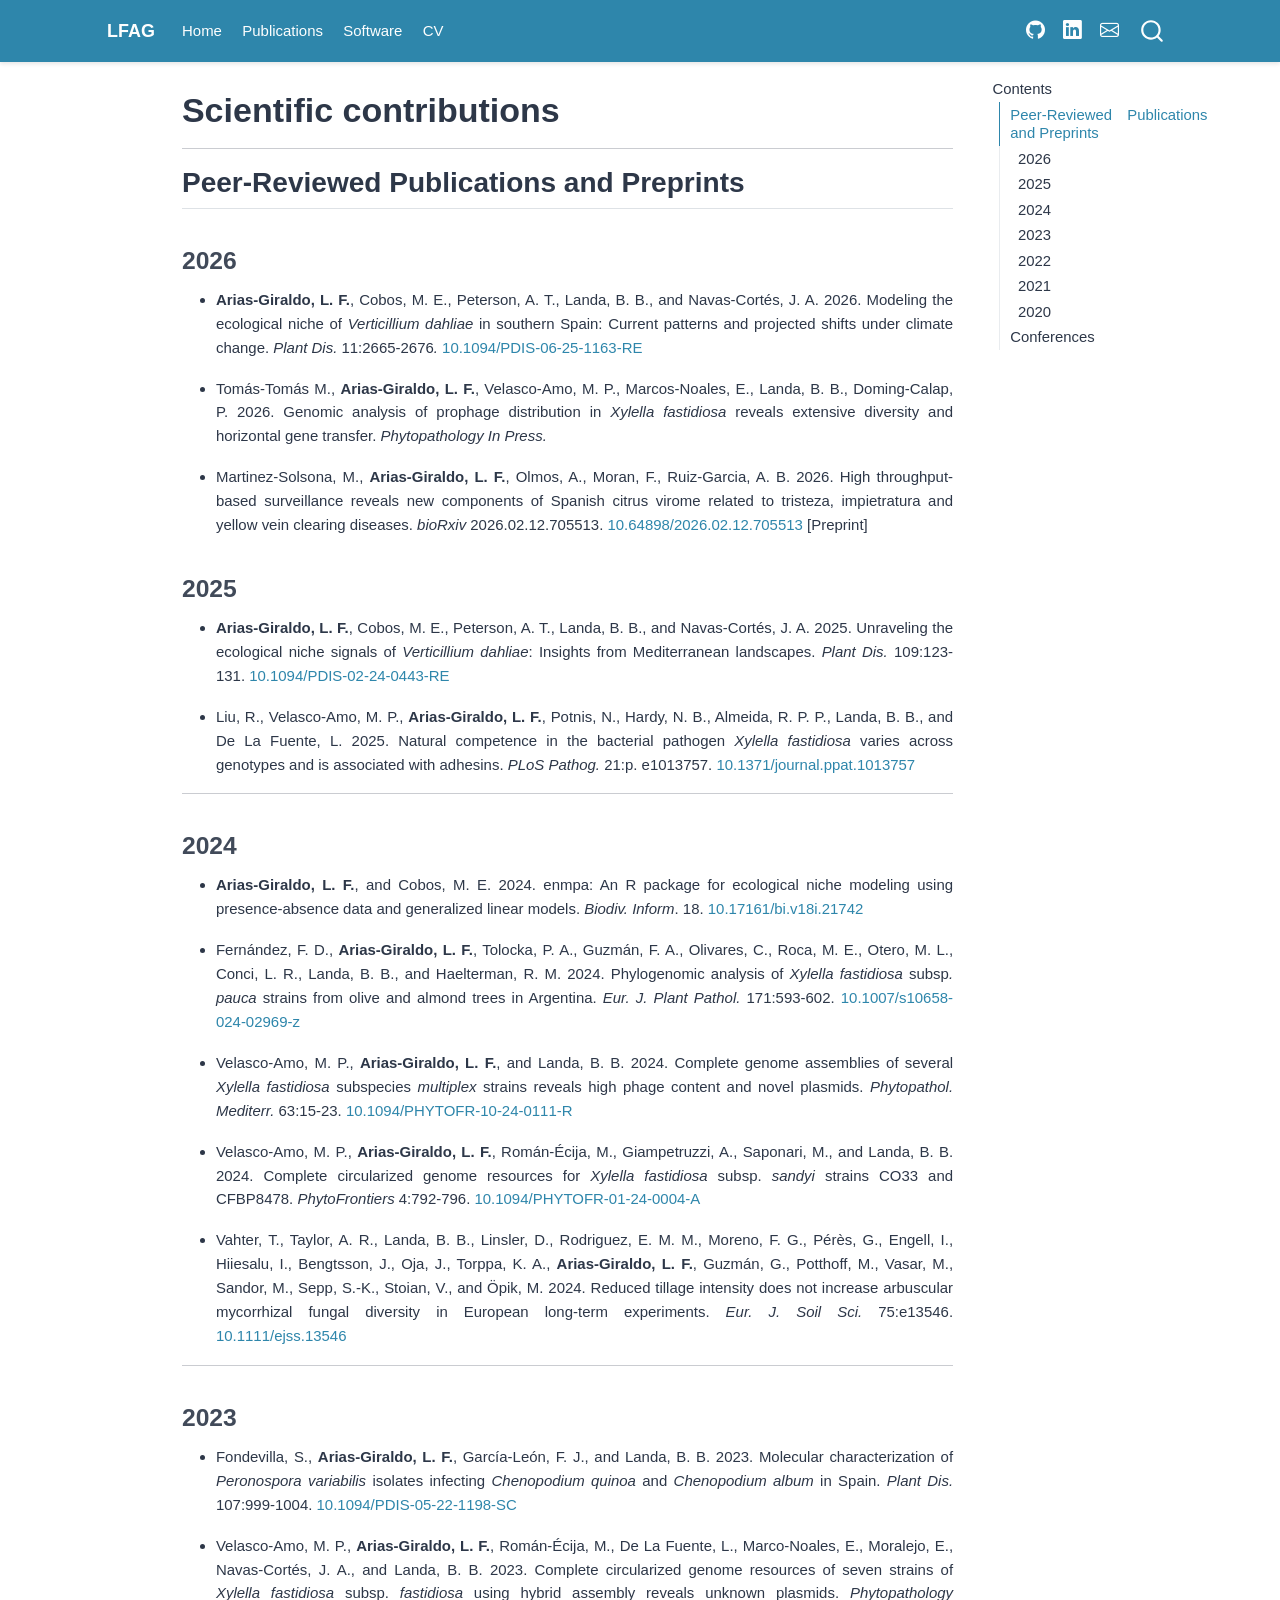
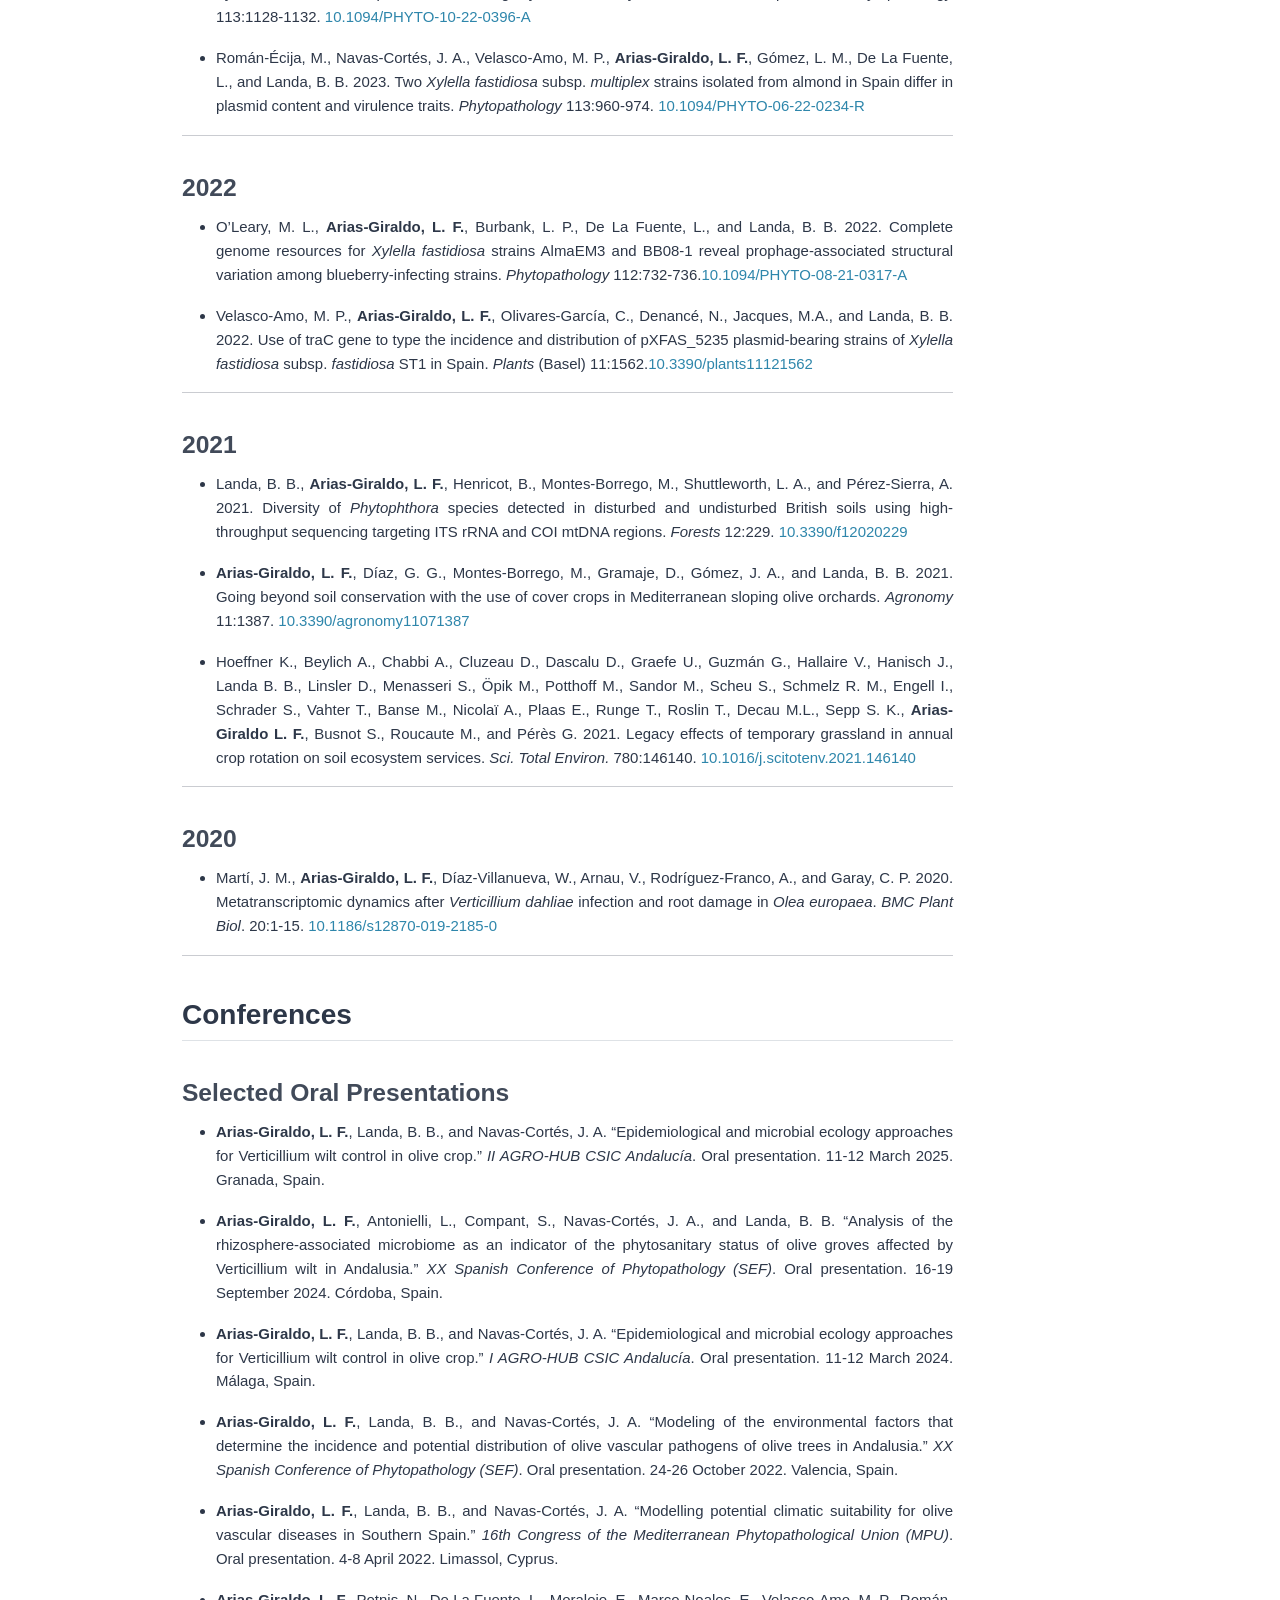
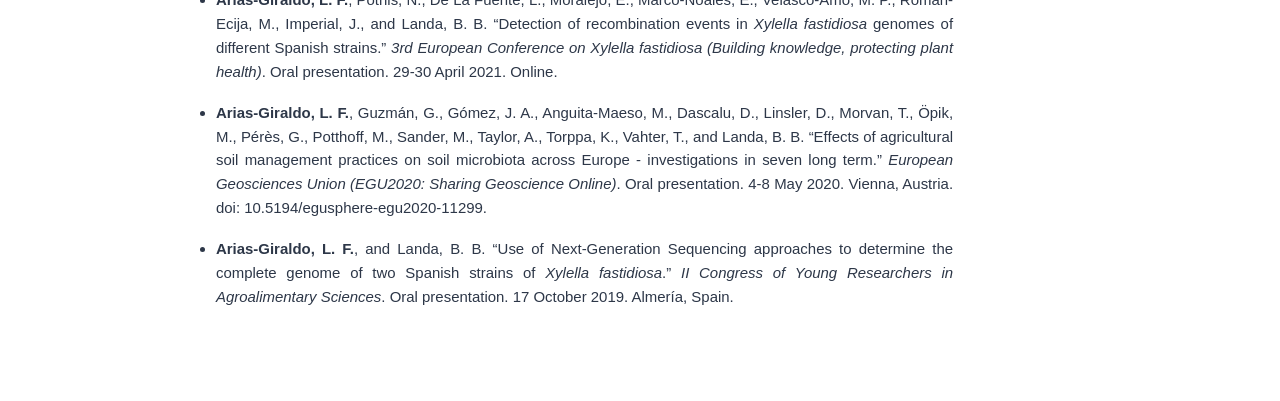
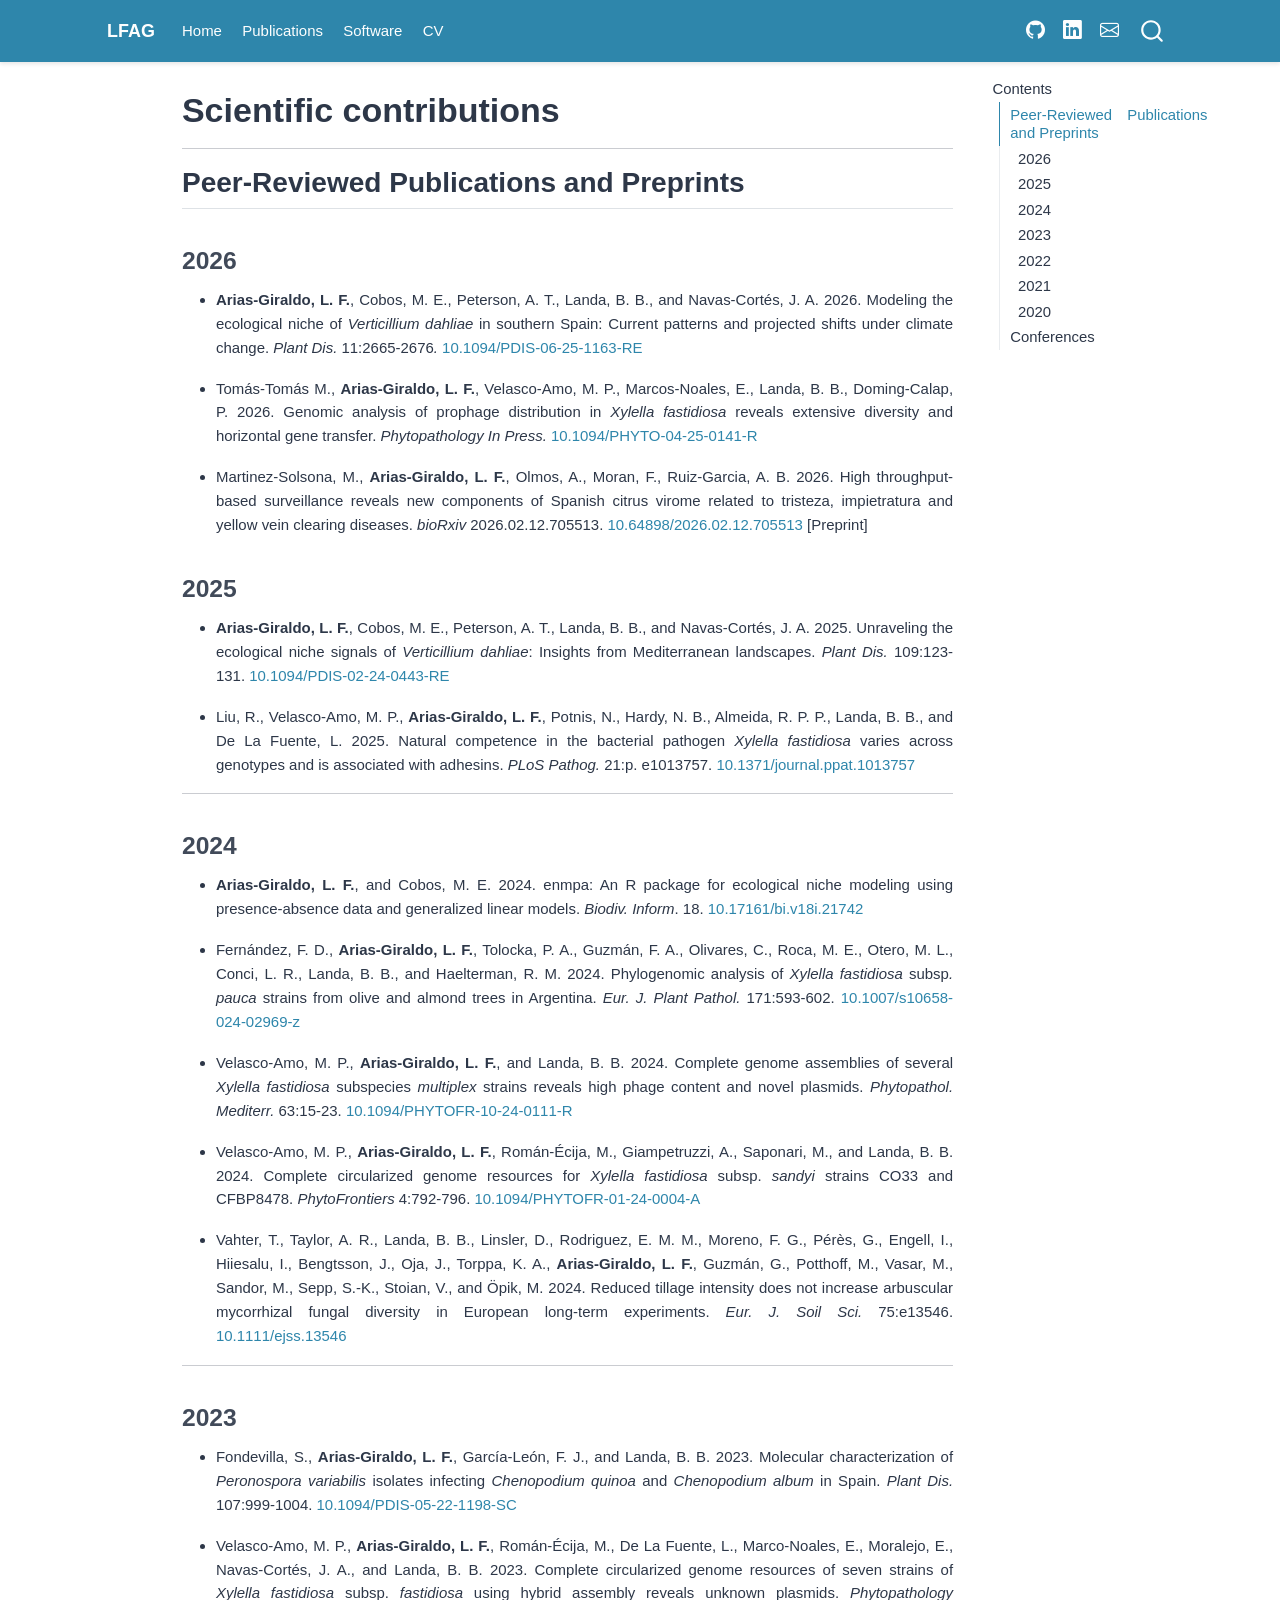
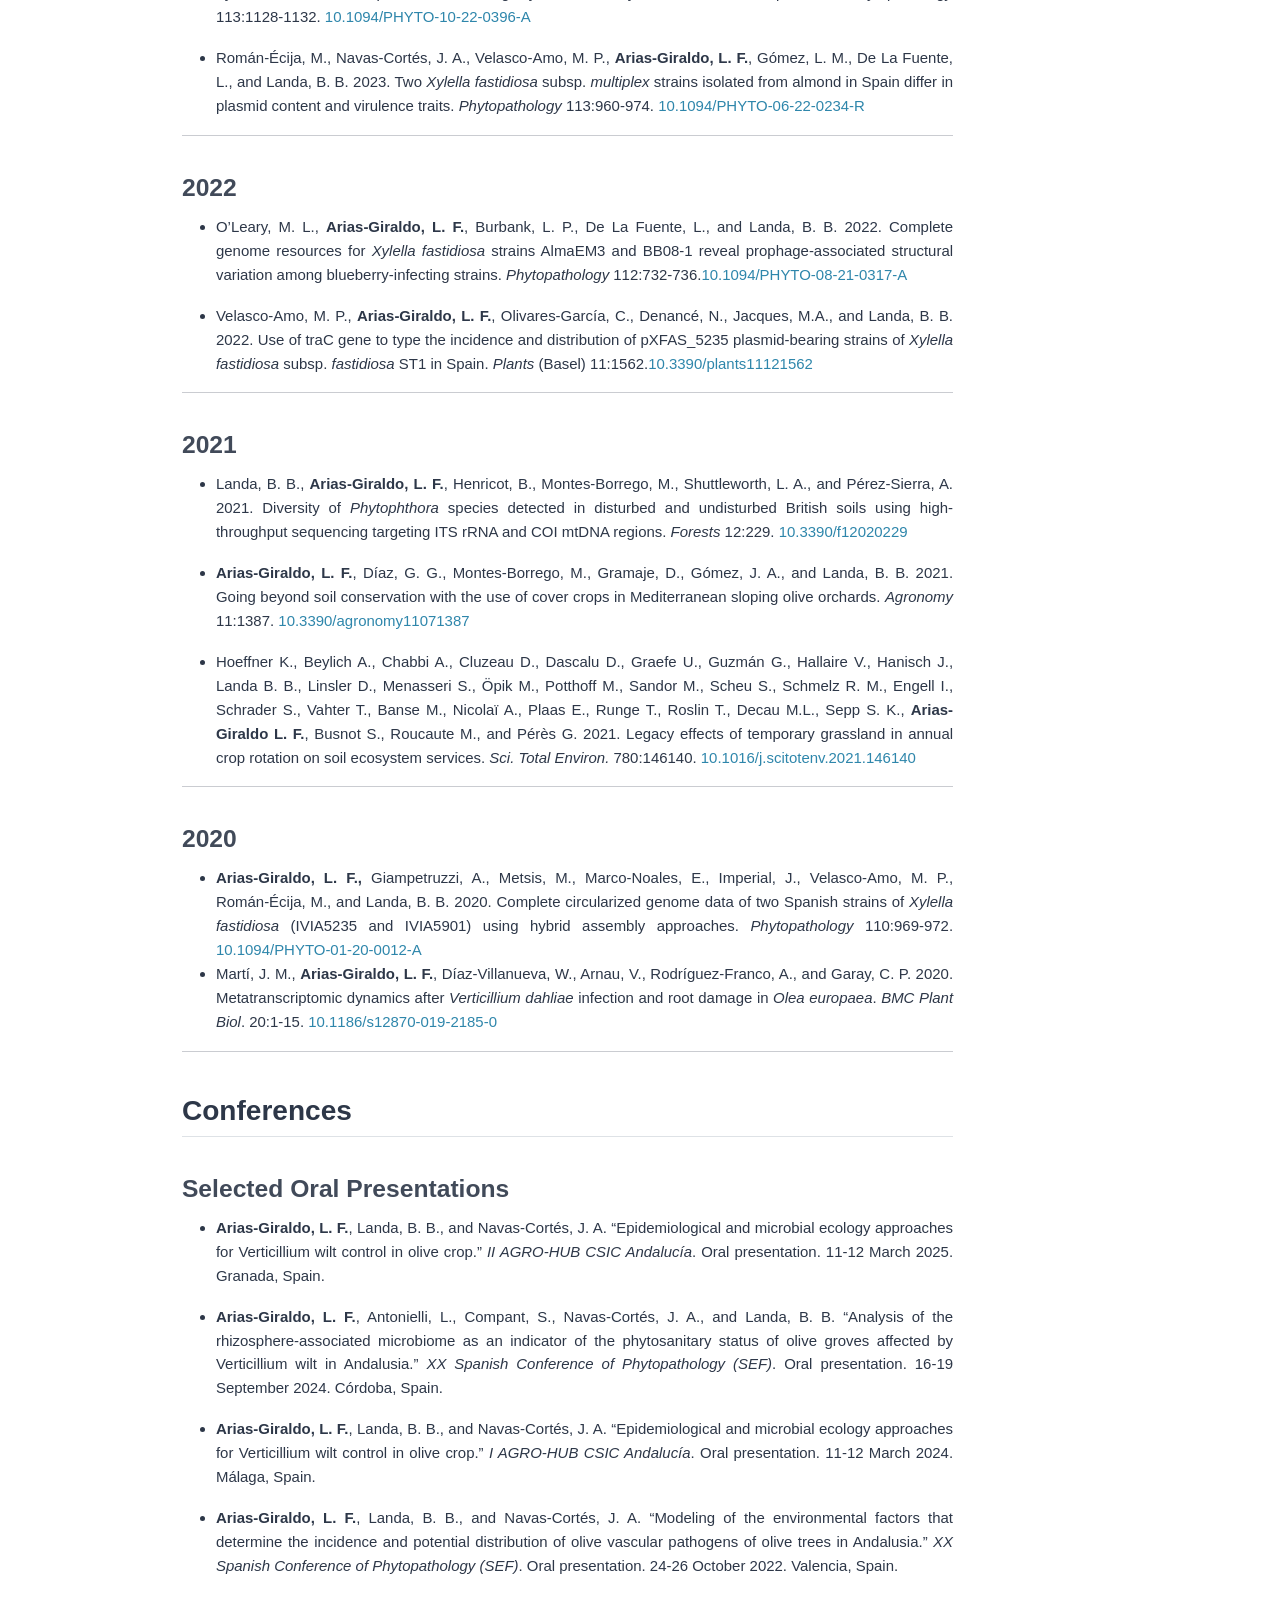
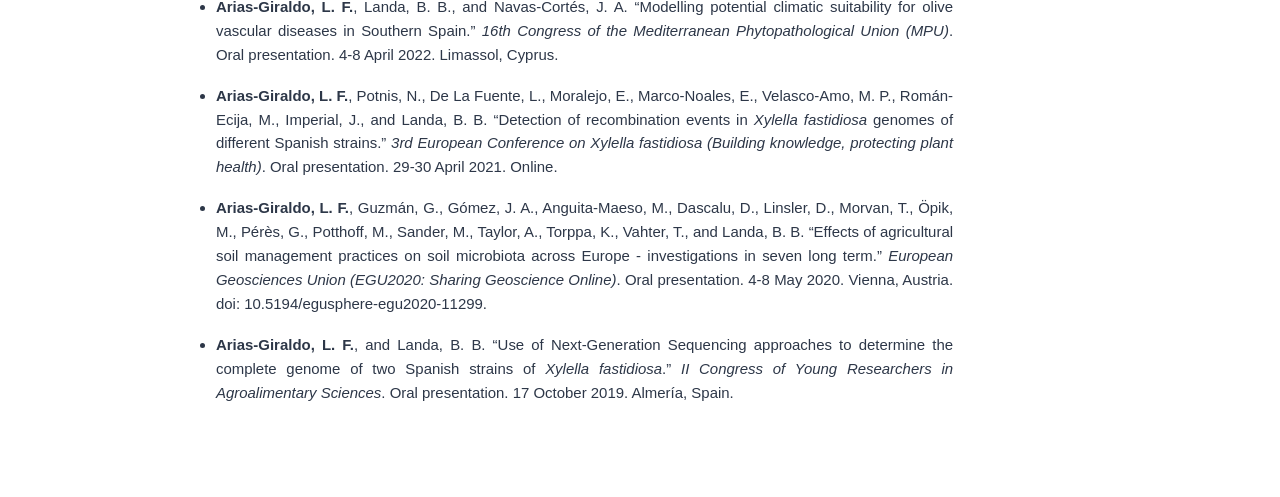
